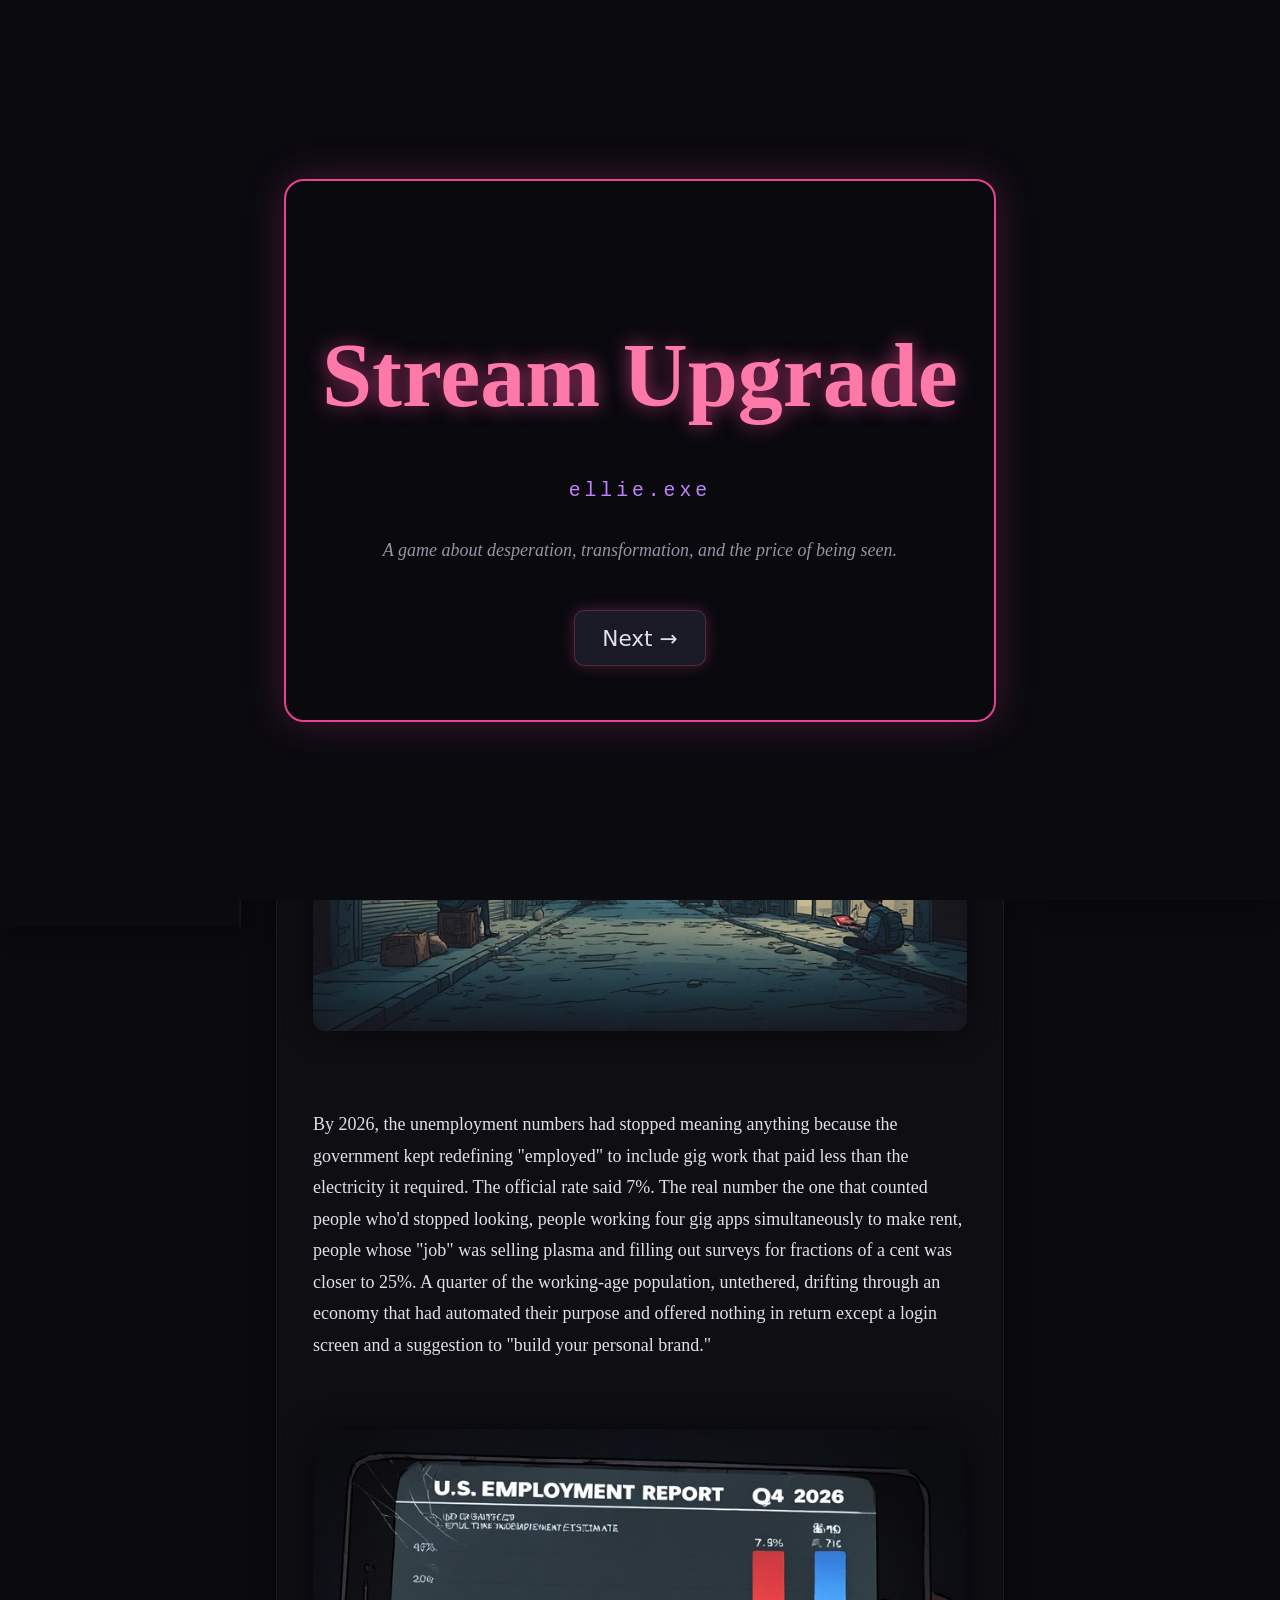
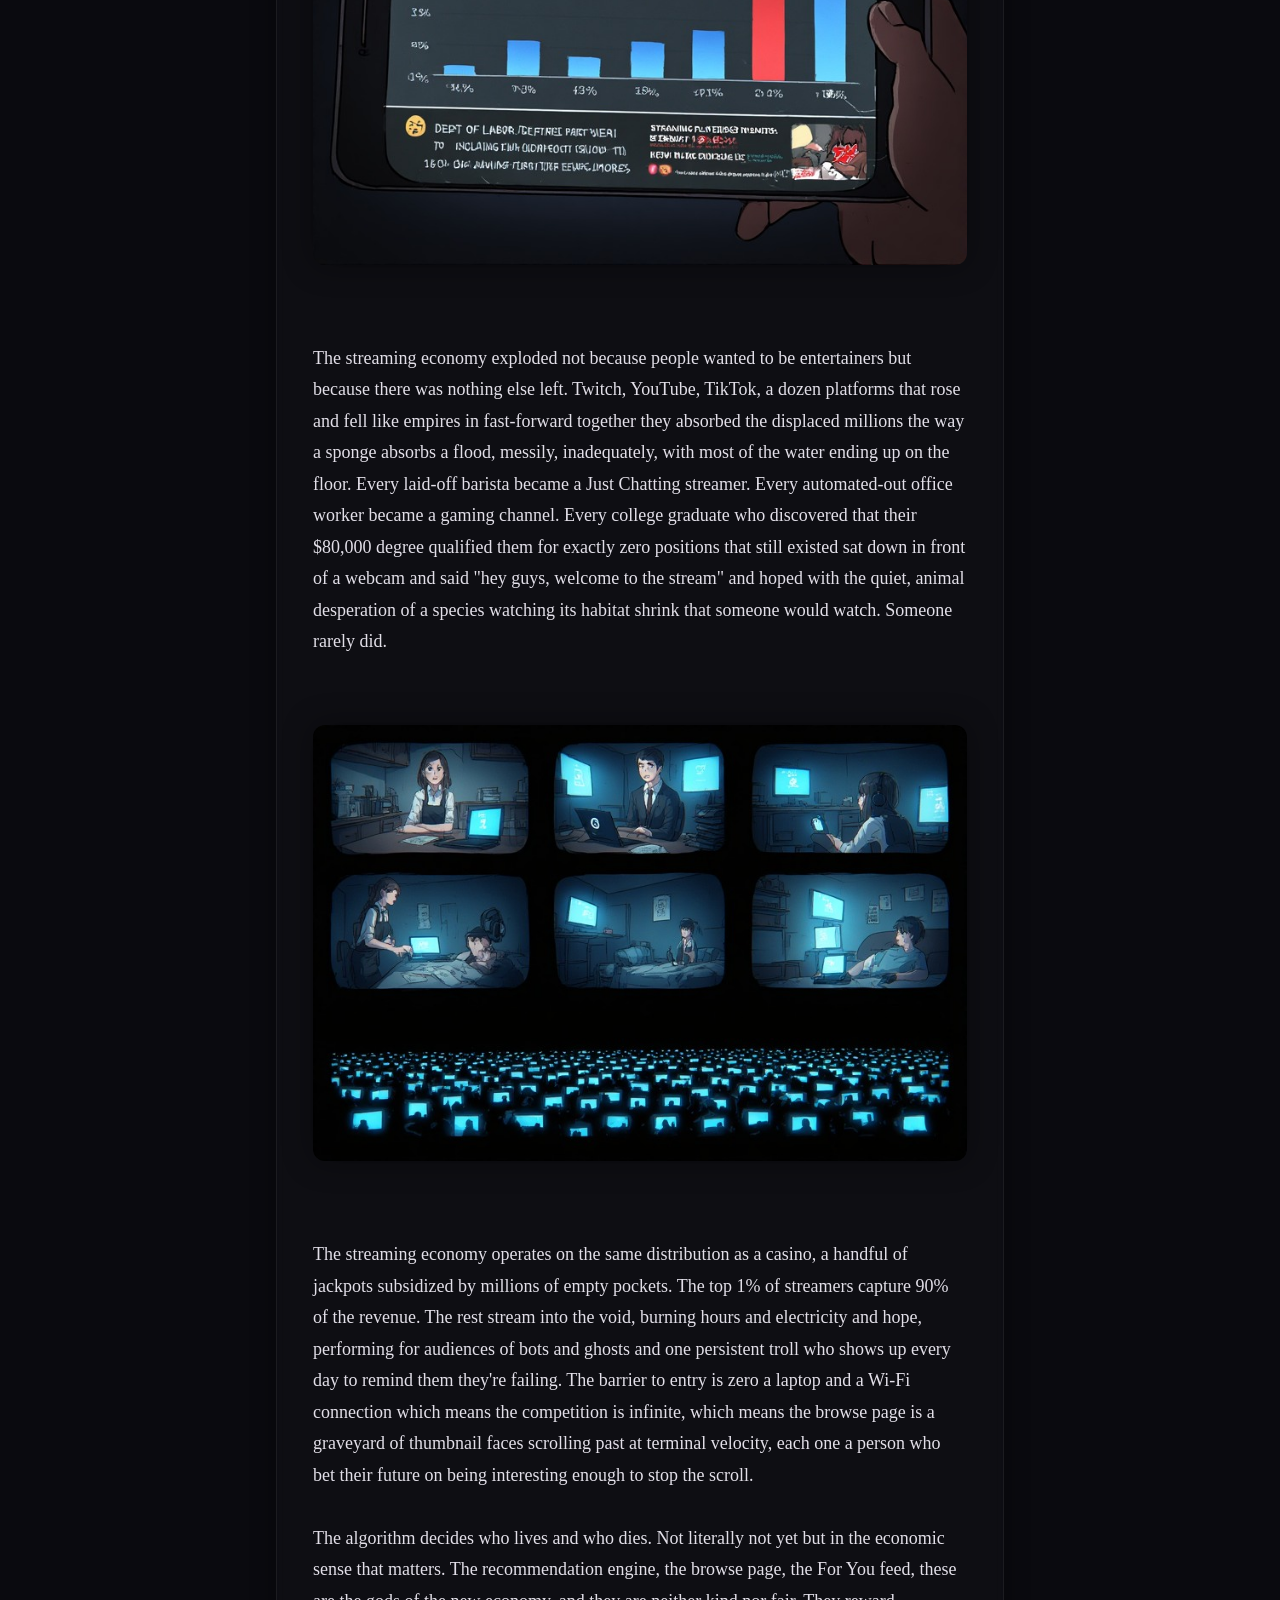
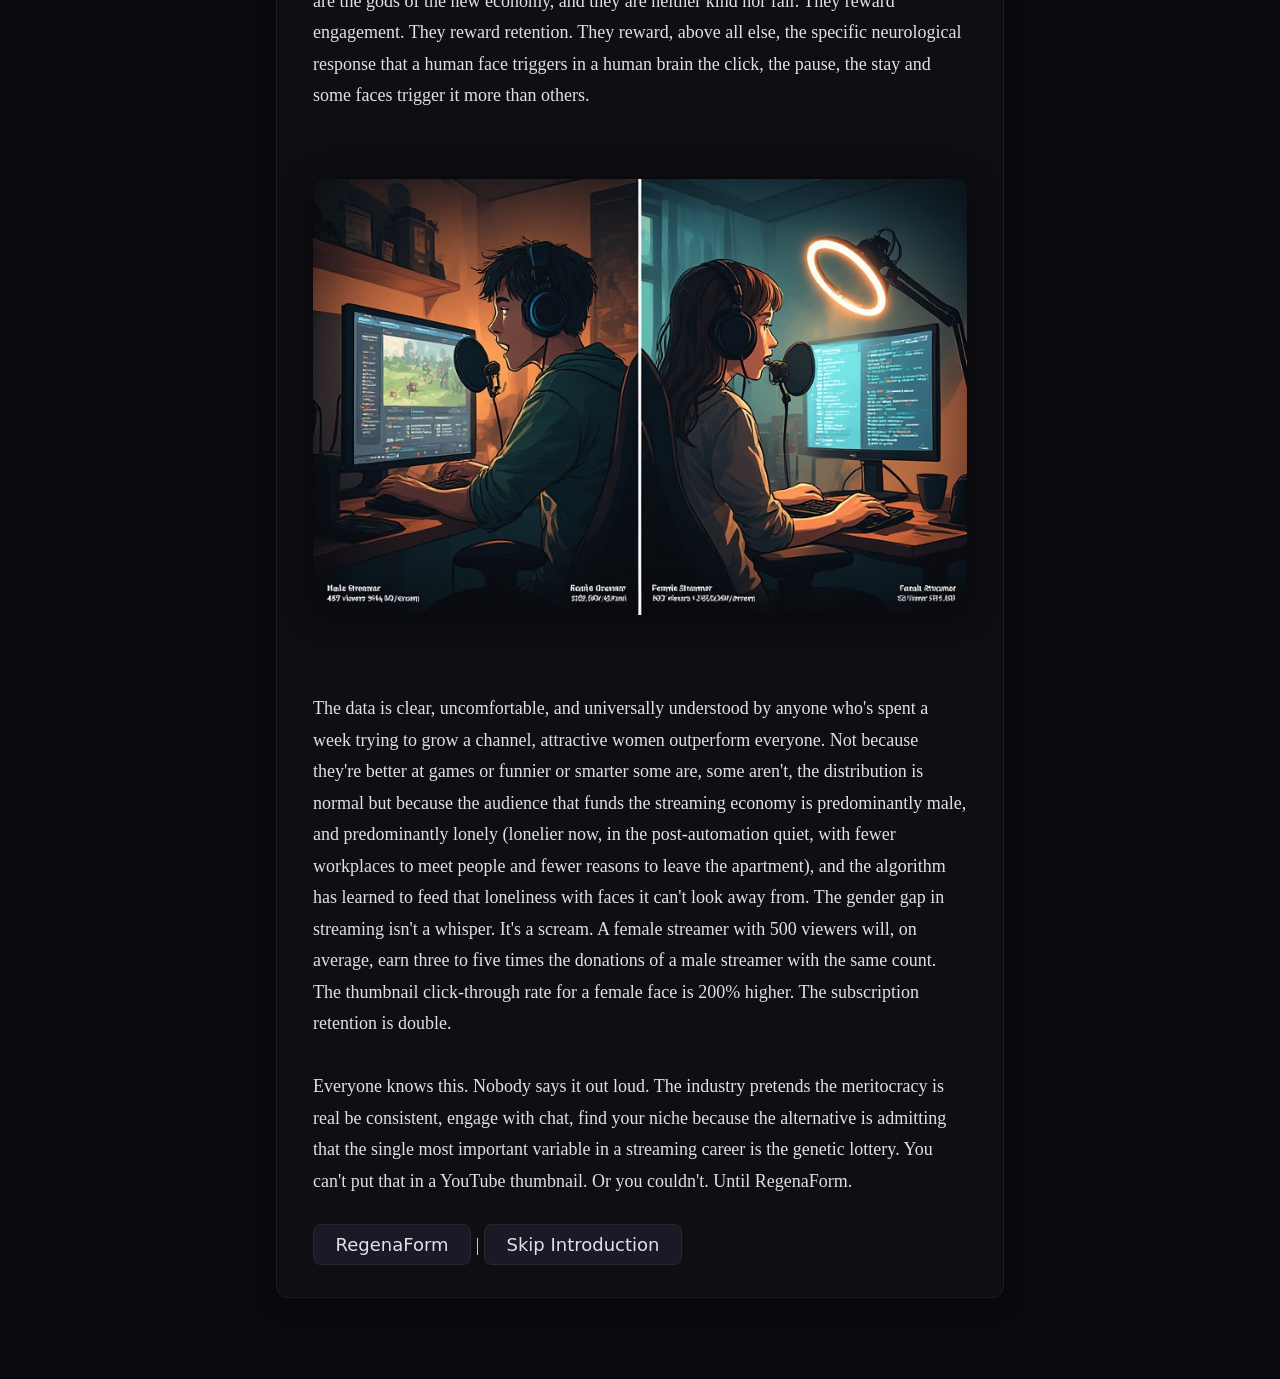
==== index.html @ 66696faf "changes" ====
<!DOCTYPE html>
<html data-init="no-js">
<head>
<meta charset="UTF-8" />
<title>STREAM UPGRADE: ELLIE.EXE</title>
<meta name="viewport" content="width=device-width,initial-scale=1" />
<meta name="application-name" content="SugarCube" />
<meta name="version" content="2.37.3" />
<!--

SugarCube (v2.37.3): A free (gratis and libre) story format.

Copyright © 2013–2021 Thomas Michael Edwards <thomasmedwards@gmail.com>.
All rights reserved.

Redistribution and use in source and binary forms, with or without
modification, are permitted provided that the following conditions are met:

1. Redistributions of source code must retain the above copyright notice, this
   list of conditions and the following disclaimer.
2. Redistributions in binary form must reproduce the above copyright notice,
   this list of conditions and the following disclaimer in the documentation
   and/or other materials provided with the distribution.

THIS SOFTWARE IS PROVIDED BY THE COPYRIGHT HOLDERS AND CONTRIBUTORS "AS IS" AND
ANY EXPRESS OR IMPLIED WARRANTIES, INCLUDING, BUT NOT LIMITED TO, THE IMPLIED
WARRANTIES OF MERCHANTABILITY AND FITNESS FOR A PARTICULAR PURPOSE ARE
DISCLAIMED. IN NO EVENT SHALL THE COPYRIGHT OWNER OR CONTRIBUTORS BE LIABLE FOR
ANY DIRECT, INDIRECT, INCIDENTAL, SPECIAL, EXEMPLARY, OR CONSEQUENTIAL DAMAGES
(INCLUDING, BUT NOT LIMITED TO, PROCUREMENT OF SUBSTITUTE GOODS OR SERVICES;
LOSS OF USE, DATA, OR PROFITS; OR BUSINESS INTERRUPTION) HOWEVER CAUSED AND
ON ANY THEORY OF LIABILITY, WHETHER IN CONTRACT, STRICT LIABILITY, OR TORT
(INCLUDING NEGLIGENCE OR OTHERWISE) ARISING IN ANY WAY OUT OF THE USE OF THIS
SOFTWARE, EVEN IF ADVISED OF THE POSSIBILITY OF SUCH DAMAGE.

-->
<script id="script-libraries" type="text/javascript">
if(document.head&&document.addEventListener&&document.querySelector&&Object.create&&Object.freeze&&JSON){document.documentElement.setAttribute("data-init", "loading");
/*! @source http://purl.eligrey.com/github/classList.js/blob/1.2.20171210/classList.js */
"document"in self&&("classList"in document.createElement("_")&&(!document.createElementNS||"classList"in document.createElementNS("http://www.w3.org/2000/svg","g"))||!function(t){"use strict";if("Element"in t){var e="classList",n="prototype",i=t.Element[n],s=Object,r=String[n].trim||function(){return this.replace(/^\s+|\s+$/g,"")},o=Array[n].indexOf||function(t){for(var e=0,n=this.length;n>e;e++)if(e in this&&this[e]===t)return e;return-1},c=function(t,e){this.name=t,this.code=DOMException[t],this.message=e},a=function(t,e){if(""===e)throw new c("SYNTAX_ERR","The token must not be empty.");if(/\s/.test(e))throw new c("INVALID_CHARACTER_ERR","The token must not contain space characters.");return o.call(t,e)},l=function(t){for(var e=r.call(t.getAttribute("class")||""),n=e?e.split(/\s+/):[],i=0,s=n.length;s>i;i++)this.push(n[i]);this._updateClassName=function(){t.setAttribute("class",this.toString())}},u=l[n]=[],h=function(){return new l(this)};if(c[n]=Error[n],u.item=function(t){return this[t]||null},u.contains=function(t){return~a(this,t+"")},u.add=function(){var t,e=arguments,n=0,i=e.length,s=!1;do t=e[n]+"",~a(this,t)||(this.push(t),s=!0);while(++n<i);s&&this._updateClassName()},u.remove=function(){var t,e,n=arguments,i=0,s=n.length,r=!1;do for(t=n[i]+"",e=a(this,t);~e;)this.splice(e,1),r=!0,e=a(this,t);while(++i<s);r&&this._updateClassName()},u.toggle=function(t,e){var n=this.contains(t),i=n?e!==!0&&"remove":e!==!1&&"add";return i&&this[i](t),e===!0||e===!1?e:!n},u.replace=function(t,e){var n=a(t+"");~n&&(this.splice(n,1,e),this._updateClassName())},u.toString=function(){return this.join(" ")},s.defineProperty){var f={get:h,enumerable:!0,configurable:!0};try{s.defineProperty(i,e,f)}catch(p){void 0!==p.number&&-2146823252!==p.number||(f.enumerable=!1,s.defineProperty(i,e,f))}}else s[n].__defineGetter__&&i.__defineGetter__(e,h)}}(self),function(){"use strict";var t=document.createElement("_");if(t.classList.add("c1","c2"),!t.classList.contains("c2")){var e=function(t){var e=DOMTokenList.prototype[t];DOMTokenList.prototype[t]=function(t){var n,i=arguments.length;for(n=0;i>n;n++)t=arguments[n],e.call(this,t)}};e("add"),e("remove")}if(t.classList.toggle("c3",!1),t.classList.contains("c3")){var n=DOMTokenList.prototype.toggle;DOMTokenList.prototype.toggle=function(t,e){return 1 in arguments&&!this.contains(t)==!e?e:n.call(this,t)}}"replace"in document.createElement("_").classList||(DOMTokenList.prototype.replace=function(t,e){var n=this.toString().split(" "),i=n.indexOf(t+"");~i&&(n=n.slice(i),this.remove.apply(this,n),this.add(e),this.add.apply(this,n.slice(1)))}),t=null}());
/*!
 * https://github.com/es-shims/es5-shim
 * @license es5-shim Copyright 2009-2020 by contributors, MIT License
 * see https://github.com/es-shims/es5-shim/blob/v4.5.14/LICENSE
 */
(function(t,r){"use strict";if(typeof define==="function"&&define.amd){define(r)}else if(typeof exports==="object"){module.exports=r()}else{t.returnExports=r()}})(this,function(){var t=Array;var r=t.prototype;var e=Object;var n=e.prototype;var i=Function;var a=i.prototype;var o=String;var f=o.prototype;var u=Number;var l=u.prototype;var s=r.slice;var c=r.splice;var v=r.push;var h=r.unshift;var p=r.concat;var y=r.join;var d=a.call;var g=a.apply;var w=Math.max;var b=Math.min;var T=n.toString;var m=typeof Symbol==="function"&&typeof Symbol.toStringTag==="symbol";var D;var S=Function.prototype.toString,x=/^\s*class /,O=function isES6ClassFn(t){try{var r=S.call(t);var e=r.replace(/\/\/.*\n/g,"");var n=e.replace(/\/\*[.\s\S]*\*\//g,"");var i=n.replace(/\n/gm," ").replace(/ {2}/g," ");return x.test(i)}catch(a){return false}},E=function tryFunctionObject(t){try{if(O(t)){return false}S.call(t);return true}catch(r){return false}},j="[object Function]",I="[object GeneratorFunction]",D=function isCallable(t){if(!t){return false}if(typeof t!=="function"&&typeof t!=="object"){return false}if(m){return E(t)}if(O(t)){return false}var r=T.call(t);return r===j||r===I};var M;var U=RegExp.prototype.exec,$=function tryRegexExec(t){try{U.call(t);return true}catch(r){return false}},F="[object RegExp]";M=function isRegex(t){if(typeof t!=="object"){return false}return m?$(t):T.call(t)===F};var N;var C=String.prototype.valueOf,k=function tryStringObject(t){try{C.call(t);return true}catch(r){return false}},A="[object String]";N=function isString(t){if(typeof t==="string"){return true}if(typeof t!=="object"){return false}return m?k(t):T.call(t)===A};var R=e.defineProperty&&function(){try{var t={};e.defineProperty(t,"x",{enumerable:false,value:t});for(var r in t){return false}return t.x===t}catch(n){return false}}();var P=function(t){var r;if(R){r=function(t,r,n,i){if(!i&&r in t){return}e.defineProperty(t,r,{configurable:true,enumerable:false,writable:true,value:n})}}else{r=function(t,r,e,n){if(!n&&r in t){return}t[r]=e}}return function defineProperties(e,n,i){for(var a in n){if(t.call(n,a)){r(e,a,n[a],i)}}}}(n.hasOwnProperty);var J=function isPrimitive(t){var r=typeof t;return t===null||r!=="object"&&r!=="function"};var Y=u.isNaN||function isActualNaN(t){return t!==t};var z={ToInteger:function ToInteger(t){var r=+t;if(Y(r)){r=0}else if(r!==0&&r!==1/0&&r!==-(1/0)){r=(r>0||-1)*Math.floor(Math.abs(r))}return r},ToPrimitive:function ToPrimitive(t){var r,e,n;if(J(t)){return t}e=t.valueOf;if(D(e)){r=e.call(t);if(J(r)){return r}}n=t.toString;if(D(n)){r=n.call(t);if(J(r)){return r}}throw new TypeError},ToObject:function(t){if(t==null){throw new TypeError("can't convert "+t+" to object")}return e(t)},ToUint32:function ToUint32(t){return t>>>0}};var Z=function Empty(){};P(a,{bind:function bind(t){var r=this;if(!D(r)){throw new TypeError("Function.prototype.bind called on incompatible "+r)}var n=s.call(arguments,1);var a;var o=function(){if(this instanceof a){var i=g.call(r,this,p.call(n,s.call(arguments)));if(e(i)===i){return i}return this}else{return g.call(r,t,p.call(n,s.call(arguments)))}};var f=w(0,r.length-n.length);var u=[];for(var l=0;l<f;l++){v.call(u,"$"+l)}a=i("binder","return function ("+y.call(u,",")+"){ return binder.apply(this, arguments); }")(o);if(r.prototype){Z.prototype=r.prototype;a.prototype=new Z;Z.prototype=null}return a}});var G=d.bind(n.hasOwnProperty);var H=d.bind(n.toString);var W=d.bind(s);var B=g.bind(s);if(typeof document==="object"&&document&&document.documentElement){try{W(document.documentElement.childNodes)}catch(X){var L=W;var q=B;W=function arraySliceIE(t){var r=[];var e=t.length;while(e-- >0){r[e]=t[e]}return q(r,L(arguments,1))};B=function arraySliceApplyIE(t,r){return q(W(t),r)}}}var K=d.bind(f.slice);var Q=d.bind(f.split);var V=d.bind(f.indexOf);var _=d.bind(v);var tt=d.bind(n.propertyIsEnumerable);var rt=d.bind(r.sort);var et=t.isArray||function isArray(t){return H(t)==="[object Array]"};var nt=[].unshift(0)!==1;P(r,{unshift:function(){h.apply(this,arguments);return this.length}},nt);P(t,{isArray:et});var it=e("a");var at=it[0]!=="a"||!(0 in it);var ot=function properlyBoxed(t){var r=true;var e=true;var n=false;if(t){try{t.call("foo",function(t,e,n){if(typeof n!=="object"){r=false}});t.call([1],function(){"use strict";e=typeof this==="string"},"x")}catch(i){n=true}}return!!t&&!n&&r&&e};P(r,{forEach:function forEach(t){var r=z.ToObject(this);var e=at&&N(this)?Q(this,""):r;var n=-1;var i=z.ToUint32(e.length);var a;if(arguments.length>1){a=arguments[1]}if(!D(t)){throw new TypeError("Array.prototype.forEach callback must be a function")}while(++n<i){if(n in e){if(typeof a==="undefined"){t(e[n],n,r)}else{t.call(a,e[n],n,r)}}}}},!ot(r.forEach));P(r,{map:function map(r){var e=z.ToObject(this);var n=at&&N(this)?Q(this,""):e;var i=z.ToUint32(n.length);var a=t(i);var o;if(arguments.length>1){o=arguments[1]}if(!D(r)){throw new TypeError("Array.prototype.map callback must be a function")}for(var f=0;f<i;f++){if(f in n){if(typeof o==="undefined"){a[f]=r(n[f],f,e)}else{a[f]=r.call(o,n[f],f,e)}}}return a}},!ot(r.map));P(r,{filter:function filter(t){var r=z.ToObject(this);var e=at&&N(this)?Q(this,""):r;var n=z.ToUint32(e.length);var i=[];var a;var o;if(arguments.length>1){o=arguments[1]}if(!D(t)){throw new TypeError("Array.prototype.filter callback must be a function")}for(var f=0;f<n;f++){if(f in e){a=e[f];if(typeof o==="undefined"?t(a,f,r):t.call(o,a,f,r)){_(i,a)}}}return i}},!ot(r.filter));P(r,{every:function every(t){var r=z.ToObject(this);var e=at&&N(this)?Q(this,""):r;var n=z.ToUint32(e.length);var i;if(arguments.length>1){i=arguments[1]}if(!D(t)){throw new TypeError("Array.prototype.every callback must be a function")}for(var a=0;a<n;a++){if(a in e&&!(typeof i==="undefined"?t(e[a],a,r):t.call(i,e[a],a,r))){return false}}return true}},!ot(r.every));P(r,{some:function some(t){var r=z.ToObject(this);var e=at&&N(this)?Q(this,""):r;var n=z.ToUint32(e.length);var i;if(arguments.length>1){i=arguments[1]}if(!D(t)){throw new TypeError("Array.prototype.some callback must be a function")}for(var a=0;a<n;a++){if(a in e&&(typeof i==="undefined"?t(e[a],a,r):t.call(i,e[a],a,r))){return true}}return false}},!ot(r.some));var ft=false;if(r.reduce){ft=typeof r.reduce.call("es5",function(t,r,e,n){return n})==="object"}P(r,{reduce:function reduce(t){var r=z.ToObject(this);var e=at&&N(this)?Q(this,""):r;var n=z.ToUint32(e.length);if(!D(t)){throw new TypeError("Array.prototype.reduce callback must be a function")}if(n===0&&arguments.length===1){throw new TypeError("reduce of empty array with no initial value")}var i=0;var a;if(arguments.length>=2){a=arguments[1]}else{do{if(i in e){a=e[i++];break}if(++i>=n){throw new TypeError("reduce of empty array with no initial value")}}while(true)}for(;i<n;i++){if(i in e){a=t(a,e[i],i,r)}}return a}},!ft);var ut=false;if(r.reduceRight){ut=typeof r.reduceRight.call("es5",function(t,r,e,n){return n})==="object"}P(r,{reduceRight:function reduceRight(t){var r=z.ToObject(this);var e=at&&N(this)?Q(this,""):r;var n=z.ToUint32(e.length);if(!D(t)){throw new TypeError("Array.prototype.reduceRight callback must be a function")}if(n===0&&arguments.length===1){throw new TypeError("reduceRight of empty array with no initial value")}var i;var a=n-1;if(arguments.length>=2){i=arguments[1]}else{do{if(a in e){i=e[a--];break}if(--a<0){throw new TypeError("reduceRight of empty array with no initial value")}}while(true)}if(a<0){return i}do{if(a in e){i=t(i,e[a],a,r)}}while(a--);return i}},!ut);var lt=r.indexOf&&[0,1].indexOf(1,2)!==-1;P(r,{indexOf:function indexOf(t){var r=at&&N(this)?Q(this,""):z.ToObject(this);var e=z.ToUint32(r.length);if(e===0){return-1}var n=0;if(arguments.length>1){n=z.ToInteger(arguments[1])}n=n>=0?n:w(0,e+n);for(;n<e;n++){if(n in r&&r[n]===t){return n}}return-1}},lt);var st=r.lastIndexOf&&[0,1].lastIndexOf(0,-3)!==-1;P(r,{lastIndexOf:function lastIndexOf(t){var r=at&&N(this)?Q(this,""):z.ToObject(this);var e=z.ToUint32(r.length);if(e===0){return-1}var n=e-1;if(arguments.length>1){n=b(n,z.ToInteger(arguments[1]))}n=n>=0?n:e-Math.abs(n);for(;n>=0;n--){if(n in r&&t===r[n]){return n}}return-1}},st);var ct=function(){var t=[1,2];var r=t.splice();return t.length===2&&et(r)&&r.length===0}();P(r,{splice:function splice(t,r){if(arguments.length===0){return[]}else{return c.apply(this,arguments)}}},!ct);var vt=function(){var t={};r.splice.call(t,0,0,1);return t.length===1}();P(r,{splice:function splice(t,r){if(arguments.length===0){return[]}var e=arguments;this.length=w(z.ToInteger(this.length),0);if(arguments.length>0&&typeof r!=="number"){e=W(arguments);if(e.length<2){_(e,this.length-t)}else{e[1]=z.ToInteger(r)}}return c.apply(this,e)}},!vt);var ht=function(){var r=new t(1e5);r[8]="x";r.splice(1,1);return r.indexOf("x")===7}();var pt=function(){var t=256;var r=[];r[t]="a";r.splice(t+1,0,"b");return r[t]==="a"}();P(r,{splice:function splice(t,r){var e=z.ToObject(this);var n=[];var i=z.ToUint32(e.length);var a=z.ToInteger(t);var f=a<0?w(i+a,0):b(a,i);var u=arguments.length===0?0:arguments.length===1?i-f:b(w(z.ToInteger(r),0),i-f);var l=0;var s;while(l<u){s=o(f+l);if(G(e,s)){n[l]=e[s]}l+=1}var c=W(arguments,2);var v=c.length;var h;if(v<u){l=f;var p=i-u;while(l<p){s=o(l+u);h=o(l+v);if(G(e,s)){e[h]=e[s]}else{delete e[h]}l+=1}l=i;var y=i-u+v;while(l>y){delete e[l-1];l-=1}}else if(v>u){l=i-u;while(l>f){s=o(l+u-1);h=o(l+v-1);if(G(e,s)){e[h]=e[s]}else{delete e[h]}l-=1}}l=f;for(var d=0;d<c.length;++d){e[l]=c[d];l+=1}e.length=i-u+v;return n}},!ht||!pt);var yt=r.join;var dt;try{dt=Array.prototype.join.call("123",",")!=="1,2,3"}catch(X){dt=true}if(dt){P(r,{join:function join(t){var r=typeof t==="undefined"?",":t;return yt.call(N(this)?Q(this,""):this,r)}},dt)}var gt=[1,2].join(undefined)!=="1,2";if(gt){P(r,{join:function join(t){var r=typeof t==="undefined"?",":t;return yt.call(this,r)}},gt)}var wt=function push(t){var r=z.ToObject(this);var e=z.ToUint32(r.length);var n=0;while(n<arguments.length){r[e+n]=arguments[n];n+=1}r.length=e+n;return e+n};var bt=function(){var t={};var r=Array.prototype.push.call(t,undefined);return r!==1||t.length!==1||typeof t[0]!=="undefined"||!G(t,0)}();P(r,{push:function push(t){if(et(this)){return v.apply(this,arguments)}return wt.apply(this,arguments)}},bt);var Tt=function(){var t=[];var r=t.push(undefined);return r!==1||t.length!==1||typeof t[0]!=="undefined"||!G(t,0)}();P(r,{push:wt},Tt);P(r,{slice:function(t,r){var e=N(this)?Q(this,""):this;return B(e,arguments)}},at);var mt=function(){try{[1,2].sort(null)}catch(t){try{[1,2].sort({})}catch(r){return false}}return true}();var Dt=function(){try{[1,2].sort(/a/);return false}catch(t){}return true}();var St=function(){try{[1,2].sort(undefined);return true}catch(t){}return false}();P(r,{sort:function sort(t){if(typeof t==="undefined"){return rt(this)}if(!D(t)){throw new TypeError("Array.prototype.sort callback must be a function")}return rt(this,t)}},mt||!St||!Dt);var xt=!tt({toString:null},"toString");var Ot=tt(function(){},"prototype");var Et=!G("x","0");var jt=function(t){var r=t.constructor;return r&&r.prototype===t};var It={$applicationCache:true,$console:true,$external:true,$frame:true,$frameElement:true,$frames:true,$innerHeight:true,$innerWidth:true,$onmozfullscreenchange:true,$onmozfullscreenerror:true,$outerHeight:true,$outerWidth:true,$pageXOffset:true,$pageYOffset:true,$parent:true,$scrollLeft:true,$scrollTop:true,$scrollX:true,$scrollY:true,$self:true,$webkitIndexedDB:true,$webkitStorageInfo:true,$window:true,$width:true,$height:true,$top:true,$localStorage:true};var Mt=function(){if(typeof window==="undefined"){return false}for(var t in window){try{if(!It["$"+t]&&G(window,t)&&window[t]!==null&&typeof window[t]==="object"){jt(window[t])}}catch(r){return true}}return false}();var Ut=function(t){if(typeof window==="undefined"||!Mt){return jt(t)}try{return jt(t)}catch(r){return false}};var $t=["toString","toLocaleString","valueOf","hasOwnProperty","isPrototypeOf","propertyIsEnumerable","constructor"];var Ft=$t.length;var Nt=function isArguments(t){return H(t)==="[object Arguments]"};var Ct=function isArguments(t){return t!==null&&typeof t==="object"&&typeof t.length==="number"&&t.length>=0&&!et(t)&&D(t.callee)};var kt=Nt(arguments)?Nt:Ct;P(e,{keys:function keys(t){var r=D(t);var e=kt(t);var n=t!==null&&typeof t==="object";var i=n&&N(t);if(!n&&!r&&!e){throw new TypeError("Object.keys called on a non-object")}var a=[];var f=Ot&&r;if(i&&Et||e){for(var u=0;u<t.length;++u){_(a,o(u))}}if(!e){for(var l in t){if(!(f&&l==="prototype")&&G(t,l)){_(a,o(l))}}}if(xt){var s=Ut(t);for(var c=0;c<Ft;c++){var v=$t[c];if(!(s&&v==="constructor")&&G(t,v)){_(a,v)}}}return a}});var At=e.keys&&function(){return e.keys(arguments).length===2}(1,2);var Rt=e.keys&&function(){var t=e.keys(arguments);return arguments.length!==1||t.length!==1||t[0]!==1}(1);var Pt=e.keys;P(e,{keys:function keys(t){if(kt(t)){return Pt(W(t))}else{return Pt(t)}}},!At||Rt);var Jt=new Date(-0xc782b5b342b24).getUTCMonth()!==0;var Yt=new Date(-0x55d318d56a724);var zt=new Date(14496624e5);var Zt=Yt.toUTCString()!=="Mon, 01 Jan -45875 11:59:59 GMT";var Gt;var Ht;var Wt=Yt.getTimezoneOffset();if(Wt<-720){Gt=Yt.toDateString()!=="Tue Jan 02 -45875";Ht=!/^Thu Dec 10 2015 \d\d:\d\d:\d\d GMT[-+]\d\d\d\d(?: |$)/.test(String(zt))}else{Gt=Yt.toDateString()!=="Mon Jan 01 -45875";Ht=!/^Wed Dec 09 2015 \d\d:\d\d:\d\d GMT[-+]\d\d\d\d(?: |$)/.test(String(zt))}var Bt=d.bind(Date.prototype.getFullYear);var Xt=d.bind(Date.prototype.getMonth);var Lt=d.bind(Date.prototype.getDate);var qt=d.bind(Date.prototype.getUTCFullYear);var Kt=d.bind(Date.prototype.getUTCMonth);var Qt=d.bind(Date.prototype.getUTCDate);var Vt=d.bind(Date.prototype.getUTCDay);var _t=d.bind(Date.prototype.getUTCHours);var tr=d.bind(Date.prototype.getUTCMinutes);var rr=d.bind(Date.prototype.getUTCSeconds);var er=d.bind(Date.prototype.getUTCMilliseconds);var nr=["Sun","Mon","Tue","Wed","Thu","Fri","Sat"];var ir=["Jan","Feb","Mar","Apr","May","Jun","Jul","Aug","Sep","Oct","Nov","Dec"];var ar=function daysInMonth(t,r){return Lt(new Date(r,t,0))};P(Date.prototype,{getFullYear:function getFullYear(){if(!this||!(this instanceof Date)){throw new TypeError("this is not a Date object.")}var t=Bt(this);if(t<0&&Xt(this)>11){return t+1}return t},getMonth:function getMonth(){if(!this||!(this instanceof Date)){throw new TypeError("this is not a Date object.")}var t=Bt(this);var r=Xt(this);if(t<0&&r>11){return 0}return r},getDate:function getDate(){if(!this||!(this instanceof Date)){throw new TypeError("this is not a Date object.")}var t=Bt(this);var r=Xt(this);var e=Lt(this);if(t<0&&r>11){if(r===12){return e}var n=ar(0,t+1);return n-e+1}return e},getUTCFullYear:function getUTCFullYear(){if(!this||!(this instanceof Date)){throw new TypeError("this is not a Date object.")}var t=qt(this);if(t<0&&Kt(this)>11){return t+1}return t},getUTCMonth:function getUTCMonth(){if(!this||!(this instanceof Date)){throw new TypeError("this is not a Date object.")}var t=qt(this);var r=Kt(this);if(t<0&&r>11){return 0}return r},getUTCDate:function getUTCDate(){if(!this||!(this instanceof Date)){throw new TypeError("this is not a Date object.")}var t=qt(this);var r=Kt(this);var e=Qt(this);if(t<0&&r>11){if(r===12){return e}var n=ar(0,t+1);return n-e+1}return e}},Jt);P(Date.prototype,{toUTCString:function toUTCString(){if(!this||!(this instanceof Date)){throw new TypeError("this is not a Date object.")}var t=Vt(this);var r=Qt(this);var e=Kt(this);var n=qt(this);var i=_t(this);var a=tr(this);var o=rr(this);return nr[t]+", "+(r<10?"0"+r:r)+" "+ir[e]+" "+n+" "+(i<10?"0"+i:i)+":"+(a<10?"0"+a:a)+":"+(o<10?"0"+o:o)+" GMT"}},Jt||Zt);P(Date.prototype,{toDateString:function toDateString(){if(!this||!(this instanceof Date)){throw new TypeError("this is not a Date object.")}var t=this.getDay();var r=this.getDate();var e=this.getMonth();var n=this.getFullYear();return nr[t]+" "+ir[e]+" "+(r<10?"0"+r:r)+" "+n}},Jt||Gt);if(Jt||Ht){Date.prototype.toString=function toString(){if(!this||!(this instanceof Date)){throw new TypeError("this is not a Date object.")}var t=this.getDay();var r=this.getDate();var e=this.getMonth();var n=this.getFullYear();var i=this.getHours();var a=this.getMinutes();var o=this.getSeconds();var f=this.getTimezoneOffset();var u=Math.floor(Math.abs(f)/60);var l=Math.floor(Math.abs(f)%60);return nr[t]+" "+ir[e]+" "+(r<10?"0"+r:r)+" "+n+" "+(i<10?"0"+i:i)+":"+(a<10?"0"+a:a)+":"+(o<10?"0"+o:o)+" GMT"+(f>0?"-":"+")+(u<10?"0"+u:u)+(l<10?"0"+l:l)};if(R){e.defineProperty(Date.prototype,"toString",{configurable:true,enumerable:false,writable:true})}}var or=-621987552e5;var fr="-000001";var ur=Date.prototype.toISOString&&new Date(or).toISOString().indexOf(fr)===-1;var lr=Date.prototype.toISOString&&new Date(-1).toISOString()!=="1969-12-31T23:59:59.999Z";var sr=d.bind(Date.prototype.getTime);P(Date.prototype,{toISOString:function toISOString(){if(!isFinite(this)||!isFinite(sr(this))){throw new RangeError("Date.prototype.toISOString called on non-finite value.")}var t=qt(this);var r=Kt(this);t+=Math.floor(r/12);r=(r%12+12)%12;var e=[r+1,Qt(this),_t(this),tr(this),rr(this)];t=(t<0?"-":t>9999?"+":"")+K("00000"+Math.abs(t),0<=t&&t<=9999?-4:-6);for(var n=0;n<e.length;++n){e[n]=K("00"+e[n],-2)}return t+"-"+W(e,0,2).join("-")+"T"+W(e,2).join(":")+"."+K("000"+er(this),-3)+"Z"}},ur||lr);var cr=function(){try{return Date.prototype.toJSON&&new Date(NaN).toJSON()===null&&new Date(or).toJSON().indexOf(fr)!==-1&&Date.prototype.toJSON.call({toISOString:function(){return true}})}catch(t){return false}}();if(!cr){Date.prototype.toJSON=function toJSON(t){var r=e(this);var n=z.ToPrimitive(r);if(typeof n==="number"&&!isFinite(n)){return null}var i=r.toISOString;if(!D(i)){throw new TypeError("toISOString property is not callable")}return i.call(r)}}var vr=Date.parse("+033658-09-27T01:46:40.000Z")===1e15;var hr=!isNaN(Date.parse("2012-04-04T24:00:00.500Z"))||!isNaN(Date.parse("2012-11-31T23:59:59.000Z"))||!isNaN(Date.parse("2012-12-31T23:59:60.000Z"));var pr=isNaN(Date.parse("2000-01-01T00:00:00.000Z"));if(pr||hr||!vr){var yr=Math.pow(2,31)-1;var dr=Y(new Date(1970,0,1,0,0,0,yr+1).getTime());Date=function(t){var r=function Date(e,n,i,a,f,u,l){var s=arguments.length;var c;if(this instanceof t){var v=u;var h=l;if(dr&&s>=7&&l>yr){var p=Math.floor(l/yr)*yr;var y=Math.floor(p/1e3);v+=y;h-=y*1e3}c=s===1&&o(e)===e?new t(r.parse(e)):s>=7?new t(e,n,i,a,f,v,h):s>=6?new t(e,n,i,a,f,v):s>=5?new t(e,n,i,a,f):s>=4?new t(e,n,i,a):s>=3?new t(e,n,i):s>=2?new t(e,n):s>=1?new t(e instanceof t?+e:e):new t}else{c=t.apply(this,arguments)}if(!J(c)){P(c,{constructor:r},true)}return c};var e=new RegExp("^"+"(\\d{4}|[+-]\\d{6})"+"(?:-(\\d{2})"+"(?:-(\\d{2})"+"(?:"+"T(\\d{2})"+":(\\d{2})"+"(?:"+":(\\d{2})"+"(?:(\\.\\d{1,}))?"+")?"+"("+"Z|"+"(?:"+"([-+])"+"(\\d{2})"+":(\\d{2})"+")"+")?)?)?)?"+"$");var n=[0,31,59,90,120,151,181,212,243,273,304,334,365];var i=function dayFromMonth(t,r){var e=r>1?1:0;return n[r]+Math.floor((t-1969+e)/4)-Math.floor((t-1901+e)/100)+Math.floor((t-1601+e)/400)+365*(t-1970)};var a=function toUTC(r){var e=0;var n=r;if(dr&&n>yr){var i=Math.floor(n/yr)*yr;var a=Math.floor(i/1e3);e+=a;n-=a*1e3}return u(new t(1970,0,1,0,0,e,n))};for(var f in t){if(G(t,f)){r[f]=t[f]}}P(r,{now:t.now,UTC:t.UTC},true);r.prototype=t.prototype;P(r.prototype,{constructor:r},true);var l=function parse(r){var n=e.exec(r);if(n){var o=u(n[1]),f=u(n[2]||1)-1,l=u(n[3]||1)-1,s=u(n[4]||0),c=u(n[5]||0),v=u(n[6]||0),h=Math.floor(u(n[7]||0)*1e3),p=Boolean(n[4]&&!n[8]),y=n[9]==="-"?1:-1,d=u(n[10]||0),g=u(n[11]||0),w;var b=c>0||v>0||h>0;if(s<(b?24:25)&&c<60&&v<60&&h<1e3&&f>-1&&f<12&&d<24&&g<60&&l>-1&&l<i(o,f+1)-i(o,f)){w=((i(o,f)+l)*24+s+d*y)*60;w=((w+c+g*y)*60+v)*1e3+h;if(p){w=a(w)}if(-864e13<=w&&w<=864e13){return w}}return NaN}return t.parse.apply(this,arguments)};P(r,{parse:l});return r}(Date)}if(!Date.now){Date.now=function now(){return(new Date).getTime()}}var gr=l.toFixed&&(8e-5.toFixed(3)!=="0.000"||.9.toFixed(0)!=="1"||1.255.toFixed(2)!=="1.25"||(1000000000000000128).toFixed(0)!=="1000000000000000128");var wr={base:1e7,size:6,data:[0,0,0,0,0,0],multiply:function multiply(t,r){var e=-1;var n=r;while(++e<wr.size){n+=t*wr.data[e];wr.data[e]=n%wr.base;n=Math.floor(n/wr.base)}},divide:function divide(t){var r=wr.size;var e=0;while(--r>=0){e+=wr.data[r];wr.data[r]=Math.floor(e/t);e=e%t*wr.base}},numToString:function numToString(){var t=wr.size;var r="";while(--t>=0){if(r!==""||t===0||wr.data[t]!==0){var e=o(wr.data[t]);if(r===""){r=e}else{r+=K("0000000",0,7-e.length)+e}}}return r},pow:function pow(t,r,e){return r===0?e:r%2===1?pow(t,r-1,e*t):pow(t*t,r/2,e)},log:function log(t){var r=0;var e=t;while(e>=4096){r+=12;e/=4096}while(e>=2){r+=1;e/=2}return r}};var br=function toFixed(t){var r,e,n,i,a,f,l,s;r=u(t);r=Y(r)?0:Math.floor(r);if(r<0||r>20){throw new RangeError("Number.toFixed called with invalid number of decimals")}e=u(this);if(Y(e)){return"NaN"}if(e<=-1e21||e>=1e21){return o(e)}n="";if(e<0){n="-";e=-e}i="0";if(e>1e-21){a=wr.log(e*wr.pow(2,69,1))-69;f=a<0?e*wr.pow(2,-a,1):e/wr.pow(2,a,1);f*=4503599627370496;a=52-a;if(a>0){wr.multiply(0,f);l=r;while(l>=7){wr.multiply(1e7,0);l-=7}wr.multiply(wr.pow(10,l,1),0);l=a-1;while(l>=23){wr.divide(1<<23);l-=23}wr.divide(1<<l);wr.multiply(1,1);wr.divide(2);i=wr.numToString()}else{wr.multiply(0,f);wr.multiply(1<<-a,0);i=wr.numToString()+K("0.00000000000000000000",2,2+r)}}if(r>0){s=i.length;if(s<=r){i=n+K("0.0000000000000000000",0,r-s+2)+i}else{i=n+K(i,0,s-r)+"."+K(i,s-r)}}else{i=n+i}return i};P(l,{toFixed:br},gr);var Tr=function(){try{return 1..toPrecision(undefined)==="1"}catch(t){return true}}();var mr=l.toPrecision;P(l,{toPrecision:function toPrecision(t){return typeof t==="undefined"?mr.call(this):mr.call(this,t)}},Tr);if("ab".split(/(?:ab)*/).length!==2||".".split(/(.?)(.?)/).length!==4||"tesst".split(/(s)*/)[1]==="t"||"test".split(/(?:)/,-1).length!==4||"".split(/.?/).length||".".split(/()()/).length>1){(function(){var t=typeof/()??/.exec("")[1]==="undefined";var r=Math.pow(2,32)-1;f.split=function(e,n){var i=String(this);if(typeof e==="undefined"&&n===0){return[]}if(!M(e)){return Q(this,e,n)}var a=[];var o=(e.ignoreCase?"i":"")+(e.multiline?"m":"")+(e.unicode?"u":"")+(e.sticky?"y":""),f=0,u,l,s,c;var h=new RegExp(e.source,o+"g");if(!t){u=new RegExp("^"+h.source+"$(?!\\s)",o)}var p=typeof n==="undefined"?r:z.ToUint32(n);l=h.exec(i);while(l){s=l.index+l[0].length;if(s>f){_(a,K(i,f,l.index));if(!t&&l.length>1){l[0].replace(u,function(){for(var t=1;t<arguments.length-2;t++){if(typeof arguments[t]==="undefined"){l[t]=void 0}}})}if(l.length>1&&l.index<i.length){v.apply(a,W(l,1))}c=l[0].length;f=s;if(a.length>=p){break}}if(h.lastIndex===l.index){h.lastIndex++}l=h.exec(i)}if(f===i.length){if(c||!h.test("")){_(a,"")}}else{_(a,K(i,f))}return a.length>p?W(a,0,p):a}})()}else if("0".split(void 0,0).length){f.split=function split(t,r){if(typeof t==="undefined"&&r===0){return[]}return Q(this,t,r)}}var Dr=f.replace;var Sr=function(){var t=[];"x".replace(/x(.)?/g,function(r,e){_(t,e)});return t.length===1&&typeof t[0]==="undefined"}();if(!Sr){f.replace=function replace(t,r){var e=D(r);var n=M(t)&&/\)[*?]/.test(t.source);if(!e||!n){return Dr.call(this,t,r)}else{var i=function(e){var n=arguments.length;var i=t.lastIndex;t.lastIndex=0;var a=t.exec(e)||[];t.lastIndex=i;_(a,arguments[n-2],arguments[n-1]);return r.apply(this,a)};return Dr.call(this,t,i)}}}var xr=f.substr;var Or="".substr&&"0b".substr(-1)!=="b";P(f,{substr:function substr(t,r){var e=t;if(t<0){e=w(this.length+t,0)}return xr.call(this,e,r)}},Or);var Er="\t\n\x0B\f\r \xa0\u1680\u2000\u2001\u2002\u2003"+"\u2004\u2005\u2006\u2007\u2008\u2009\u200a\u202f\u205f\u3000\u2028"+"\u2029\ufeff";var jr="\u200b";var Ir="["+Er+"]";var Mr=new RegExp("^"+Ir+Ir+"*");var Ur=new RegExp(Ir+Ir+"*$");var $r=f.trim&&(Er.trim()||!jr.trim());P(f,{trim:function trim(){if(typeof this==="undefined"||this===null){throw new TypeError("can't convert "+this+" to object")}return o(this).replace(Mr,"").replace(Ur,"")}},$r);var Fr=d.bind(String.prototype.trim);var Nr=f.lastIndexOf&&"abc\u3042\u3044".lastIndexOf("\u3042\u3044",2)!==-1;P(f,{lastIndexOf:function lastIndexOf(t){if(typeof this==="undefined"||this===null){throw new TypeError("can't convert "+this+" to object")}var r=o(this);var e=o(t);var n=arguments.length>1?u(arguments[1]):NaN;var i=Y(n)?Infinity:z.ToInteger(n);var a=b(w(i,0),r.length);var f=e.length;var l=a+f;while(l>0){l=w(0,l-f);var s=V(K(r,l,a+f),e);if(s!==-1){return l+s}}return-1}},Nr);var Cr=f.lastIndexOf;P(f,{lastIndexOf:function lastIndexOf(t){return Cr.apply(this,arguments)}},f.lastIndexOf.length!==1);if(parseInt(Er+"08")!==8||parseInt(Er+"0x16")!==22){parseInt=function(t){var r=/^[-+]?0[xX]/;return function parseInt(e,n){if(typeof e==="symbol"){""+e}var i=Fr(String(e));var a=u(n)||(r.test(i)?16:10);return t(i,a)}}(parseInt)}if(1/parseFloat("-0")!==-Infinity){parseFloat=function(t){return function parseFloat(r){var e=Fr(String(r));var n=t(e);return n===0&&K(e,0,1)==="-"?-0:n}}(parseFloat)}if(String(new RangeError("test"))!=="RangeError: test"){var kr=function toString(){if(typeof this==="undefined"||this===null){throw new TypeError("can't convert "+this+" to object")}var t=this.name;if(typeof t==="undefined"){t="Error"}else if(typeof t!=="string"){t=o(t)}var r=this.message;if(typeof r==="undefined"){r=""}else if(typeof r!=="string"){r=o(r)}if(!t){return r}if(!r){return t}return t+": "+r};Error.prototype.toString=kr}if(R){var Ar=function(t,r){if(tt(t,r)){var e=Object.getOwnPropertyDescriptor(t,r);if(e.configurable){e.enumerable=false;Object.defineProperty(t,r,e)}}};Ar(Error.prototype,"message");if(Error.prototype.message!==""){Error.prototype.message=""}Ar(Error.prototype,"name")}if(String(/a/gim)!=="/a/gim"){var Rr=function toString(){var t="/"+this.source+"/";if(this.global){t+="g"}if(this.ignoreCase){t+="i"}if(this.multiline){t+="m"}return t};RegExp.prototype.toString=Rr}});
/*!
 * https://github.com/paulmillr/es6-shim
 * @license es6-shim Copyright 2013-2016 by Paul Miller (http://paulmillr.com)
 *   and contributors,  MIT License
 * es6-shim: v0.35.4
 * see https://github.com/paulmillr/es6-shim/blob/0.35.4/LICENSE
 * Details and documentation:
 * https://github.com/paulmillr/es6-shim/
 */
(function(e,t){if(typeof define==="function"&&define.amd){define(t)}else if(typeof exports==="object"){module.exports=t()}else{e.returnExports=t()}})(this,function(){"use strict";var e=Function.call.bind(Function.apply);var t=Function.call.bind(Function.call);var r=Array.isArray;var n=Object.keys;var o=function notThunker(t){return function notThunk(){return!e(t,this,arguments)}};var i=function(e){try{e();return false}catch(t){return true}};var a=function valueOrFalseIfThrows(e){try{return e()}catch(t){return false}};var u=o(i);var f=function(){return!i(function(){return Object.defineProperty({},"x",{get:function(){}})})};var s=!!Object.defineProperty&&f();var c=function foo(){}.name==="foo";var l=Function.call.bind(Array.prototype.forEach);var p=Function.call.bind(Array.prototype.reduce);var v=Function.call.bind(Array.prototype.filter);var y=Function.call.bind(Array.prototype.some);var h=function(e,t,r,n){if(!n&&t in e){return}if(s){Object.defineProperty(e,t,{configurable:true,enumerable:false,writable:true,value:r})}else{e[t]=r}};var b=function(e,t,r){l(n(t),function(n){var o=t[n];h(e,n,o,!!r)})};var g=Function.call.bind(Object.prototype.toString);var d=typeof/abc/==="function"?function IsCallableSlow(e){return typeof e==="function"&&g(e)==="[object Function]"}:function IsCallableFast(e){return typeof e==="function"};var m={getter:function(e,t,r){if(!s){throw new TypeError("getters require true ES5 support")}Object.defineProperty(e,t,{configurable:true,enumerable:false,get:r})},proxy:function(e,t,r){if(!s){throw new TypeError("getters require true ES5 support")}var n=Object.getOwnPropertyDescriptor(e,t);Object.defineProperty(r,t,{configurable:n.configurable,enumerable:n.enumerable,get:function getKey(){return e[t]},set:function setKey(r){e[t]=r}})},redefine:function(e,t,r){if(s){var n=Object.getOwnPropertyDescriptor(e,t);n.value=r;Object.defineProperty(e,t,n)}else{e[t]=r}},defineByDescriptor:function(e,t,r){if(s){Object.defineProperty(e,t,r)}else if("value"in r){e[t]=r.value}},preserveToString:function(e,t){if(t&&d(t.toString)){h(e,"toString",t.toString.bind(t),true)}}};var O=Object.create||function(e,t){var r=function Prototype(){};r.prototype=e;var o=new r;if(typeof t!=="undefined"){n(t).forEach(function(e){m.defineByDescriptor(o,e,t[e])})}return o};var w=function(e,t){if(!Object.setPrototypeOf){return false}return a(function(){var r=function Subclass(t){var r=new e(t);Object.setPrototypeOf(r,Subclass.prototype);return r};Object.setPrototypeOf(r,e);r.prototype=O(e.prototype,{constructor:{value:r}});return t(r)})};var j=function(){if(typeof self!=="undefined"){return self}if(typeof window!=="undefined"){return window}if(typeof global!=="undefined"){return global}throw new Error("unable to locate global object")};var S=j();var T=S.isFinite;var I=Function.call.bind(String.prototype.indexOf);var E=Function.apply.bind(Array.prototype.indexOf);var P=Function.call.bind(Array.prototype.concat);var C=Function.call.bind(String.prototype.slice);var M=Function.call.bind(Array.prototype.push);var x=Function.apply.bind(Array.prototype.push);var N=Function.call.bind(Array.prototype.shift);var A=Math.max;var R=Math.min;var _=Math.floor;var k=Math.abs;var L=Math.exp;var F=Math.log;var D=Math.sqrt;var z=Function.call.bind(Object.prototype.hasOwnProperty);var q;var W=function(){};var G=S.Map;var H=G&&G.prototype["delete"];var V=G&&G.prototype.get;var B=G&&G.prototype.has;var U=G&&G.prototype.set;var $=S.Symbol||{};var J=$.species||"@@species";var X=Number.isNaN||function isNaN(e){return e!==e};var K=Number.isFinite||function isFinite(e){return typeof e==="number"&&T(e)};var Z=d(Math.sign)?Math.sign:function sign(e){var t=Number(e);if(t===0){return t}if(X(t)){return t}return t<0?-1:1};var Y=function log1p(e){var t=Number(e);if(t<-1||X(t)){return NaN}if(t===0||t===Infinity){return t}if(t===-1){return-Infinity}return 1+t-1===0?t:t*(F(1+t)/(1+t-1))};var Q=function isArguments(e){return g(e)==="[object Arguments]"};var ee=function isArguments(e){return e!==null&&typeof e==="object"&&typeof e.length==="number"&&e.length>=0&&g(e)!=="[object Array]"&&g(e.callee)==="[object Function]"};var te=Q(arguments)?Q:ee;var re={primitive:function(e){return e===null||typeof e!=="function"&&typeof e!=="object"},string:function(e){return g(e)==="[object String]"},regex:function(e){return g(e)==="[object RegExp]"},symbol:function(e){return typeof S.Symbol==="function"&&typeof e==="symbol"}};var ne=function overrideNative(e,t,r){var n=e[t];h(e,t,r,true);m.preserveToString(e[t],n)};var oe=typeof $==="function"&&typeof $["for"]==="function"&&re.symbol($());var ie=re.symbol($.iterator)?$.iterator:"_es6-shim iterator_";if(S.Set&&typeof(new S.Set)["@@iterator"]==="function"){ie="@@iterator"}if(!S.Reflect){h(S,"Reflect",{},true)}var ae=S.Reflect;var ue=String;var fe=typeof document==="undefined"||!document?null:document.all;var se=fe==null?function isNullOrUndefined(e){return e==null}:function isNullOrUndefinedAndNotDocumentAll(e){return e==null&&e!==fe};var ce={Call:function Call(t,r){var n=arguments.length>2?arguments[2]:[];if(!ce.IsCallable(t)){throw new TypeError(t+" is not a function")}return e(t,r,n)},RequireObjectCoercible:function(e,t){if(se(e)){throw new TypeError(t||"Cannot call method on "+e)}return e},TypeIsObject:function(e){if(e===void 0||e===null||e===true||e===false){return false}return typeof e==="function"||typeof e==="object"||e===fe},ToObject:function(e,t){return Object(ce.RequireObjectCoercible(e,t))},IsCallable:d,IsConstructor:function(e){return ce.IsCallable(e)},ToInt32:function(e){return ce.ToNumber(e)>>0},ToUint32:function(e){return ce.ToNumber(e)>>>0},ToNumber:function(e){if(g(e)==="[object Symbol]"){throw new TypeError("Cannot convert a Symbol value to a number")}return+e},ToInteger:function(e){var t=ce.ToNumber(e);if(X(t)){return 0}if(t===0||!K(t)){return t}return(t>0?1:-1)*_(k(t))},ToLength:function(e){var t=ce.ToInteger(e);if(t<=0){return 0}if(t>Number.MAX_SAFE_INTEGER){return Number.MAX_SAFE_INTEGER}return t},SameValue:function(e,t){if(e===t){if(e===0){return 1/e===1/t}return true}return X(e)&&X(t)},SameValueZero:function(e,t){return e===t||X(e)&&X(t)},IsIterable:function(e){return ce.TypeIsObject(e)&&(typeof e[ie]!=="undefined"||te(e))},GetIterator:function(e){if(te(e)){return new q(e,"value")}var t=ce.GetMethod(e,ie);if(!ce.IsCallable(t)){throw new TypeError("value is not an iterable")}var r=ce.Call(t,e);if(!ce.TypeIsObject(r)){throw new TypeError("bad iterator")}return r},GetMethod:function(e,t){var r=ce.ToObject(e)[t];if(se(r)){return void 0}if(!ce.IsCallable(r)){throw new TypeError("Method not callable: "+t)}return r},IteratorComplete:function(e){return!!e.done},IteratorClose:function(e,t){var r=ce.GetMethod(e,"return");if(r===void 0){return}var n,o;try{n=ce.Call(r,e)}catch(i){o=i}if(t){return}if(o){throw o}if(!ce.TypeIsObject(n)){throw new TypeError("Iterator's return method returned a non-object.")}},IteratorNext:function(e){var t=arguments.length>1?e.next(arguments[1]):e.next();if(!ce.TypeIsObject(t)){throw new TypeError("bad iterator")}return t},IteratorStep:function(e){var t=ce.IteratorNext(e);var r=ce.IteratorComplete(t);return r?false:t},Construct:function(e,t,r,n){var o=typeof r==="undefined"?e:r;if(!n&&ae.construct){return ae.construct(e,t,o)}var i=o.prototype;if(!ce.TypeIsObject(i)){i=Object.prototype}var a=O(i);var u=ce.Call(e,a,t);return ce.TypeIsObject(u)?u:a},SpeciesConstructor:function(e,t){var r=e.constructor;if(r===void 0){return t}if(!ce.TypeIsObject(r)){throw new TypeError("Bad constructor")}var n=r[J];if(se(n)){return t}if(!ce.IsConstructor(n)){throw new TypeError("Bad @@species")}return n},CreateHTML:function(e,t,r,n){var o=ce.ToString(e);var i="<"+t;if(r!==""){var a=ce.ToString(n);var u=a.replace(/"/g,"&quot;");i+=" "+r+'="'+u+'"'}var f=i+">";var s=f+o;return s+"</"+t+">"},IsRegExp:function IsRegExp(e){if(!ce.TypeIsObject(e)){return false}var t=e[$.match];if(typeof t!=="undefined"){return!!t}return re.regex(e)},ToString:function ToString(e){return ue(e)}};if(s&&oe){var le=function defineWellKnownSymbol(e){if(re.symbol($[e])){return $[e]}var t=$["for"]("Symbol."+e);Object.defineProperty($,e,{configurable:false,enumerable:false,writable:false,value:t});return t};if(!re.symbol($.search)){var pe=le("search");var ve=String.prototype.search;h(RegExp.prototype,pe,function search(e){return ce.Call(ve,e,[this])});var ye=function search(e){var t=ce.RequireObjectCoercible(this);if(!se(e)){var r=ce.GetMethod(e,pe);if(typeof r!=="undefined"){return ce.Call(r,e,[t])}}return ce.Call(ve,t,[ce.ToString(e)])};ne(String.prototype,"search",ye)}if(!re.symbol($.replace)){var he=le("replace");var be=String.prototype.replace;h(RegExp.prototype,he,function replace(e,t){return ce.Call(be,e,[this,t])});var ge=function replace(e,t){var r=ce.RequireObjectCoercible(this);if(!se(e)){var n=ce.GetMethod(e,he);if(typeof n!=="undefined"){return ce.Call(n,e,[r,t])}}return ce.Call(be,r,[ce.ToString(e),t])};ne(String.prototype,"replace",ge)}if(!re.symbol($.split)){var de=le("split");var me=String.prototype.split;h(RegExp.prototype,de,function split(e,t){return ce.Call(me,e,[this,t])});var Oe=function split(e,t){var r=ce.RequireObjectCoercible(this);if(!se(e)){var n=ce.GetMethod(e,de);if(typeof n!=="undefined"){return ce.Call(n,e,[r,t])}}return ce.Call(me,r,[ce.ToString(e),t])};ne(String.prototype,"split",Oe)}var we=re.symbol($.match);var je=we&&function(){var e={};e[$.match]=function(){return 42};return"a".match(e)!==42}();if(!we||je){var Se=le("match");var Te=String.prototype.match;h(RegExp.prototype,Se,function match(e){return ce.Call(Te,e,[this])});var Ie=function match(e){var t=ce.RequireObjectCoercible(this);if(!se(e)){var r=ce.GetMethod(e,Se);if(typeof r!=="undefined"){return ce.Call(r,e,[t])}}return ce.Call(Te,t,[ce.ToString(e)])};ne(String.prototype,"match",Ie)}}var Ee=function wrapConstructor(e,t,r){m.preserveToString(t,e);if(Object.setPrototypeOf){Object.setPrototypeOf(e,t)}if(s){l(Object.getOwnPropertyNames(e),function(n){if(n in W||r[n]){return}m.proxy(e,n,t)})}else{l(Object.keys(e),function(n){if(n in W||r[n]){return}t[n]=e[n]})}t.prototype=e.prototype;m.redefine(e.prototype,"constructor",t)};var Pe=function(){return this};var Ce=function(e){if(s&&!z(e,J)){m.getter(e,J,Pe)}};var Me=function(e,t){var r=t||function iterator(){return this};h(e,ie,r);if(!e[ie]&&re.symbol(ie)){e[ie]=r}};var xe=function createDataProperty(e,t,r){if(s){Object.defineProperty(e,t,{configurable:true,enumerable:true,writable:true,value:r})}else{e[t]=r}};var Ne=function createDataPropertyOrThrow(e,t,r){xe(e,t,r);if(!ce.SameValue(e[t],r)){throw new TypeError("property is nonconfigurable")}};var Ae=function(e,t,r,n){if(!ce.TypeIsObject(e)){throw new TypeError("Constructor requires `new`: "+t.name)}var o=t.prototype;if(!ce.TypeIsObject(o)){o=r}var i=O(o);for(var a in n){if(z(n,a)){var u=n[a];h(i,a,u,true)}}return i};if(String.fromCodePoint&&String.fromCodePoint.length!==1){var Re=String.fromCodePoint;ne(String,"fromCodePoint",function fromCodePoint(e){return ce.Call(Re,this,arguments)})}var _e={fromCodePoint:function fromCodePoint(e){var t=[];var r;for(var n=0,o=arguments.length;n<o;n++){r=Number(arguments[n]);if(!ce.SameValue(r,ce.ToInteger(r))||r<0||r>1114111){throw new RangeError("Invalid code point "+r)}if(r<65536){M(t,String.fromCharCode(r))}else{r-=65536;M(t,String.fromCharCode((r>>10)+55296));M(t,String.fromCharCode(r%1024+56320))}}return t.join("")},raw:function raw(e){var t=ce.ToObject(e,"bad callSite");var r=ce.ToObject(t.raw,"bad raw value");var n=r.length;var o=ce.ToLength(n);if(o<=0){return""}var i=[];var a=0;var u,f,s,c;while(a<o){u=ce.ToString(a);s=ce.ToString(r[u]);M(i,s);if(a+1>=o){break}f=a+1<arguments.length?arguments[a+1]:"";c=ce.ToString(f);M(i,c);a+=1}return i.join("")}};if(String.raw&&String.raw({raw:{0:"x",1:"y",length:2}})!=="xy"){ne(String,"raw",_e.raw)}b(String,_e);var ke=function repeat(e,t){if(t<1){return""}if(t%2){return repeat(e,t-1)+e}var r=repeat(e,t/2);return r+r};var Le=Infinity;var Fe={repeat:function repeat(e){var t=ce.ToString(ce.RequireObjectCoercible(this));var r=ce.ToInteger(e);if(r<0||r>=Le){throw new RangeError("repeat count must be less than infinity and not overflow maximum string size")}return ke(t,r)},startsWith:function startsWith(e){var t=ce.ToString(ce.RequireObjectCoercible(this));if(ce.IsRegExp(e)){throw new TypeError('Cannot call method "startsWith" with a regex')}var r=ce.ToString(e);var n;if(arguments.length>1){n=arguments[1]}var o=A(ce.ToInteger(n),0);return C(t,o,o+r.length)===r},endsWith:function endsWith(e){var t=ce.ToString(ce.RequireObjectCoercible(this));if(ce.IsRegExp(e)){throw new TypeError('Cannot call method "endsWith" with a regex')}var r=ce.ToString(e);var n=t.length;var o;if(arguments.length>1){o=arguments[1]}var i=typeof o==="undefined"?n:ce.ToInteger(o);var a=R(A(i,0),n);return C(t,a-r.length,a)===r},includes:function includes(e){if(ce.IsRegExp(e)){throw new TypeError('"includes" does not accept a RegExp')}var t=ce.ToString(e);var r;if(arguments.length>1){r=arguments[1]}return I(this,t,r)!==-1},codePointAt:function codePointAt(e){var t=ce.ToString(ce.RequireObjectCoercible(this));var r=ce.ToInteger(e);var n=t.length;if(r>=0&&r<n){var o=t.charCodeAt(r);var i=r+1===n;if(o<55296||o>56319||i){return o}var a=t.charCodeAt(r+1);if(a<56320||a>57343){return o}return(o-55296)*1024+(a-56320)+65536}}};if(String.prototype.includes&&"a".includes("a",Infinity)!==false){ne(String.prototype,"includes",Fe.includes)}if(String.prototype.startsWith&&String.prototype.endsWith){var De=i(function(){return"/a/".startsWith(/a/)});var ze=a(function(){return"abc".startsWith("a",Infinity)===false});if(!De||!ze){ne(String.prototype,"startsWith",Fe.startsWith);ne(String.prototype,"endsWith",Fe.endsWith)}}if(oe){var qe=a(function(){var e=/a/;e[$.match]=false;return"/a/".startsWith(e)});if(!qe){ne(String.prototype,"startsWith",Fe.startsWith)}var We=a(function(){var e=/a/;e[$.match]=false;return"/a/".endsWith(e)});if(!We){ne(String.prototype,"endsWith",Fe.endsWith)}var Ge=a(function(){var e=/a/;e[$.match]=false;return"/a/".includes(e)});if(!Ge){ne(String.prototype,"includes",Fe.includes)}}b(String.prototype,Fe);var He=["\t\n\x0B\f\r \xa0\u1680\u180e\u2000\u2001\u2002\u2003","\u2004\u2005\u2006\u2007\u2008\u2009\u200a\u202f\u205f\u3000\u2028","\u2029\ufeff"].join("");var Ve=new RegExp("(^["+He+"]+)|(["+He+"]+$)","g");var Be=function trim(){return ce.ToString(ce.RequireObjectCoercible(this)).replace(Ve,"")};var Ue=["\x85","\u200b","\ufffe"].join("");var $e=new RegExp("["+Ue+"]","g");var Je=/^[-+]0x[0-9a-f]+$/i;var Xe=Ue.trim().length!==Ue.length;h(String.prototype,"trim",Be,Xe);var Ke=function(e){return{value:e,done:arguments.length===0}};var Ze=function(e){ce.RequireObjectCoercible(e);this._s=ce.ToString(e);this._i=0};Ze.prototype.next=function(){var e=this._s;var t=this._i;if(typeof e==="undefined"||t>=e.length){this._s=void 0;return Ke()}var r=e.charCodeAt(t);var n,o;if(r<55296||r>56319||t+1===e.length){o=1}else{n=e.charCodeAt(t+1);o=n<56320||n>57343?1:2}this._i=t+o;return Ke(e.substr(t,o))};Me(Ze.prototype);Me(String.prototype,function(){return new Ze(this)});var Ye={from:function from(e){var r=this;var n;if(arguments.length>1){n=arguments[1]}var o,i;if(typeof n==="undefined"){o=false}else{if(!ce.IsCallable(n)){throw new TypeError("Array.from: when provided, the second argument must be a function")}if(arguments.length>2){i=arguments[2]}o=true}var a=typeof(te(e)||ce.GetMethod(e,ie))!=="undefined";var u,f,s;if(a){f=ce.IsConstructor(r)?Object(new r):[];var c=ce.GetIterator(e);var l,p;s=0;while(true){l=ce.IteratorStep(c);if(l===false){break}p=l.value;try{if(o){p=typeof i==="undefined"?n(p,s):t(n,i,p,s)}f[s]=p}catch(v){ce.IteratorClose(c,true);throw v}s+=1}u=s}else{var y=ce.ToObject(e);u=ce.ToLength(y.length);f=ce.IsConstructor(r)?Object(new r(u)):new Array(u);var h;for(s=0;s<u;++s){h=y[s];if(o){h=typeof i==="undefined"?n(h,s):t(n,i,h,s)}Ne(f,s,h)}}f.length=u;return f},of:function of(){var e=arguments.length;var t=this;var n=r(t)||!ce.IsCallable(t)?new Array(e):ce.Construct(t,[e]);for(var o=0;o<e;++o){Ne(n,o,arguments[o])}n.length=e;return n}};b(Array,Ye);Ce(Array);q=function(e,t){this.i=0;this.array=e;this.kind=t};b(q.prototype,{next:function(){var e=this.i;var t=this.array;if(!(this instanceof q)){throw new TypeError("Not an ArrayIterator")}if(typeof t!=="undefined"){var r=ce.ToLength(t.length);for(;e<r;e++){var n=this.kind;var o;if(n==="key"){o=e}else if(n==="value"){o=t[e]}else if(n==="entry"){o=[e,t[e]]}this.i=e+1;return Ke(o)}}this.array=void 0;return Ke()}});Me(q.prototype);var Qe=Array.of===Ye.of||function(){var e=function Foo(e){this.length=e};e.prototype=[];var t=Array.of.apply(e,[1,2]);return t instanceof e&&t.length===2}();if(!Qe){ne(Array,"of",Ye.of)}var et={copyWithin:function copyWithin(e,t){var r=ce.ToObject(this);var n=ce.ToLength(r.length);var o=ce.ToInteger(e);var i=ce.ToInteger(t);var a=o<0?A(n+o,0):R(o,n);var u=i<0?A(n+i,0):R(i,n);var f;if(arguments.length>2){f=arguments[2]}var s=typeof f==="undefined"?n:ce.ToInteger(f);var c=s<0?A(n+s,0):R(s,n);var l=R(c-u,n-a);var p=1;if(u<a&&a<u+l){p=-1;u+=l-1;a+=l-1}while(l>0){if(u in r){r[a]=r[u]}else{delete r[a]}u+=p;a+=p;l-=1}return r},fill:function fill(e){var t;if(arguments.length>1){t=arguments[1]}var r;if(arguments.length>2){r=arguments[2]}var n=ce.ToObject(this);var o=ce.ToLength(n.length);t=ce.ToInteger(typeof t==="undefined"?0:t);r=ce.ToInteger(typeof r==="undefined"?o:r);var i=t<0?A(o+t,0):R(t,o);var a=r<0?o+r:r;for(var u=i;u<o&&u<a;++u){n[u]=e}return n},find:function find(e){var r=ce.ToObject(this);var n=ce.ToLength(r.length);if(!ce.IsCallable(e)){throw new TypeError("Array#find: predicate must be a function")}var o=arguments.length>1?arguments[1]:null;for(var i=0,a;i<n;i++){a=r[i];if(o){if(t(e,o,a,i,r)){return a}}else if(e(a,i,r)){return a}}},findIndex:function findIndex(e){var r=ce.ToObject(this);var n=ce.ToLength(r.length);if(!ce.IsCallable(e)){throw new TypeError("Array#findIndex: predicate must be a function")}var o=arguments.length>1?arguments[1]:null;for(var i=0;i<n;i++){if(o){if(t(e,o,r[i],i,r)){return i}}else if(e(r[i],i,r)){return i}}return-1},keys:function keys(){return new q(this,"key")},values:function values(){return new q(this,"value")},entries:function entries(){return new q(this,"entry")}};if(Array.prototype.keys&&!ce.IsCallable([1].keys().next)){delete Array.prototype.keys}if(Array.prototype.entries&&!ce.IsCallable([1].entries().next)){delete Array.prototype.entries}if(Array.prototype.keys&&Array.prototype.entries&&!Array.prototype.values&&Array.prototype[ie]){b(Array.prototype,{values:Array.prototype[ie]});if(re.symbol($.unscopables)){Array.prototype[$.unscopables].values=true}}if(c&&Array.prototype.values&&Array.prototype.values.name!=="values"){var tt=Array.prototype.values;ne(Array.prototype,"values",function values(){return ce.Call(tt,this,arguments)});h(Array.prototype,ie,Array.prototype.values,true)}b(Array.prototype,et);if(1/[true].indexOf(true,-0)<0){h(Array.prototype,"indexOf",function indexOf(e){var t=E(this,arguments);if(t===0&&1/t<0){return 0}return t},true)}Me(Array.prototype,function(){return this.values()});if(Object.getPrototypeOf){Me(Object.getPrototypeOf([].values()))}var rt=function(){return a(function(){return Array.from({length:-1}).length===0})}();var nt=function(){var e=Array.from([0].entries());return e.length===1&&r(e[0])&&e[0][0]===0&&e[0][1]===0}();if(!rt||!nt){ne(Array,"from",Ye.from)}var ot=function(){return a(function(){return Array.from([0],void 0)})}();if(!ot){var it=Array.from;ne(Array,"from",function from(e){if(arguments.length>1&&typeof arguments[1]!=="undefined"){return ce.Call(it,this,arguments)}else{return t(it,this,e)}})}var at=-(Math.pow(2,32)-1);var ut=function(e,r){var n={length:at};n[r?(n.length>>>0)-1:0]=true;return a(function(){t(e,n,function(){throw new RangeError("should not reach here")},[]);return true})};if(!ut(Array.prototype.forEach)){var ft=Array.prototype.forEach;ne(Array.prototype,"forEach",function forEach(e){return ce.Call(ft,this.length>=0?this:[],arguments)},true)}if(!ut(Array.prototype.map)){var st=Array.prototype.map;ne(Array.prototype,"map",function map(e){return ce.Call(st,this.length>=0?this:[],arguments)},true)}if(!ut(Array.prototype.filter)){var ct=Array.prototype.filter;ne(Array.prototype,"filter",function filter(e){return ce.Call(ct,this.length>=0?this:[],arguments)},true)}if(!ut(Array.prototype.some)){var lt=Array.prototype.some;ne(Array.prototype,"some",function some(e){return ce.Call(lt,this.length>=0?this:[],arguments)},true)}if(!ut(Array.prototype.every)){var pt=Array.prototype.every;ne(Array.prototype,"every",function every(e){return ce.Call(pt,this.length>=0?this:[],arguments)},true)}if(!ut(Array.prototype.reduce)){var vt=Array.prototype.reduce;ne(Array.prototype,"reduce",function reduce(e){return ce.Call(vt,this.length>=0?this:[],arguments)},true)}if(!ut(Array.prototype.reduceRight,true)){var yt=Array.prototype.reduceRight;ne(Array.prototype,"reduceRight",function reduceRight(e){return ce.Call(yt,this.length>=0?this:[],arguments)},true)}var ht=Number("0o10")!==8;var bt=Number("0b10")!==2;var gt=y(Ue,function(e){return Number(e+0+e)===0});if(ht||bt||gt){var dt=Number;var mt=/^0b[01]+$/i;var Ot=/^0o[0-7]+$/i;var wt=mt.test.bind(mt);var jt=Ot.test.bind(Ot);var St=function(e){var t;if(typeof e.valueOf==="function"){t=e.valueOf();if(re.primitive(t)){return t}}if(typeof e.toString==="function"){t=e.toString();if(re.primitive(t)){return t}}throw new TypeError("No default value")};var Tt=$e.test.bind($e);var It=Je.test.bind(Je);var Et=function(){var e=function Number(t){var r;if(arguments.length>0){r=re.primitive(t)?t:St(t,"number")}else{r=0}if(typeof r==="string"){r=ce.Call(Be,r);if(wt(r)){r=parseInt(C(r,2),2)}else if(jt(r)){r=parseInt(C(r,2),8)}else if(Tt(r)||It(r)){r=NaN}}var n=this;var o=a(function(){dt.prototype.valueOf.call(n);return true});if(n instanceof e&&!o){return new dt(r)}return dt(r)};return e}();Ee(dt,Et,{});b(Et,{NaN:dt.NaN,MAX_VALUE:dt.MAX_VALUE,MIN_VALUE:dt.MIN_VALUE,NEGATIVE_INFINITY:dt.NEGATIVE_INFINITY,POSITIVE_INFINITY:dt.POSITIVE_INFINITY});Number=Et;m.redefine(S,"Number",Et)}var Pt=Math.pow(2,53)-1;b(Number,{MAX_SAFE_INTEGER:Pt,MIN_SAFE_INTEGER:-Pt,EPSILON:2.220446049250313e-16,parseInt:S.parseInt,parseFloat:S.parseFloat,isFinite:K,isInteger:function isInteger(e){return K(e)&&ce.ToInteger(e)===e},isSafeInteger:function isSafeInteger(e){return Number.isInteger(e)&&k(e)<=Number.MAX_SAFE_INTEGER},isNaN:X});h(Number,"parseInt",S.parseInt,Number.parseInt!==S.parseInt);if([,1].find(function(){return true})===1){ne(Array.prototype,"find",et.find)}if([,1].findIndex(function(){return true})!==0){ne(Array.prototype,"findIndex",et.findIndex)}var Ct=Function.bind.call(Function.bind,Object.prototype.propertyIsEnumerable);var Mt=function ensureEnumerable(e,t){if(s&&Ct(e,t)){Object.defineProperty(e,t,{enumerable:false})}};var xt=function sliceArgs(){var e=Number(this);var t=arguments.length;var r=t-e;var n=new Array(r<0?0:r);for(var o=e;o<t;++o){n[o-e]=arguments[o]}return n};var Nt=function assignTo(e){return function assignToSource(t,r){t[r]=e[r];return t}};var At=function(e,t){var r=n(Object(t));var o;if(ce.IsCallable(Object.getOwnPropertySymbols)){o=v(Object.getOwnPropertySymbols(Object(t)),Ct(t))}return p(P(r,o||[]),Nt(t),e)};var Rt={assign:function(e,t){var r=ce.ToObject(e,"Cannot convert undefined or null to object");return p(ce.Call(xt,1,arguments),At,r)},is:function is(e,t){return ce.SameValue(e,t)}};var _t=Object.assign&&Object.preventExtensions&&function(){var e=Object.preventExtensions({1:2});try{Object.assign(e,"xy")}catch(t){return e[1]==="y"}}();if(_t){ne(Object,"assign",Rt.assign)}b(Object,Rt);if(s){var kt={setPrototypeOf:function(e,r){var n;var o=function(e,t){if(!ce.TypeIsObject(e)){throw new TypeError("cannot set prototype on a non-object")}if(!(t===null||ce.TypeIsObject(t))){throw new TypeError("can only set prototype to an object or null"+t)}};var i=function(e,r){o(e,r);t(n,e,r);return e};try{n=e.getOwnPropertyDescriptor(e.prototype,r).set;t(n,{},null)}catch(a){if(e.prototype!=={}[r]){return}n=function(e){this[r]=e};i.polyfill=i(i({},null),e.prototype)instanceof e}return i}(Object,"__proto__")};b(Object,kt)}if(Object.setPrototypeOf&&Object.getPrototypeOf&&Object.getPrototypeOf(Object.setPrototypeOf({},null))!==null&&Object.getPrototypeOf(Object.create(null))===null){(function(){var e=Object.create(null);var t=Object.getPrototypeOf;var r=Object.setPrototypeOf;Object.getPrototypeOf=function(r){var n=t(r);return n===e?null:n};Object.setPrototypeOf=function(t,n){var o=n===null?e:n;return r(t,o)};Object.setPrototypeOf.polyfill=false})()}var Lt=!i(function(){return Object.keys("foo")});if(!Lt){var Ft=Object.keys;ne(Object,"keys",function keys(e){return Ft(ce.ToObject(e))});n=Object.keys}var Dt=i(function(){return Object.keys(/a/g)});if(Dt){var zt=Object.keys;ne(Object,"keys",function keys(e){if(re.regex(e)){var t=[];for(var r in e){if(z(e,r)){M(t,r)}}return t}return zt(e)});n=Object.keys}if(Object.getOwnPropertyNames){var qt=!i(function(){return Object.getOwnPropertyNames("foo")});if(!qt){var Wt=typeof window==="object"?Object.getOwnPropertyNames(window):[];var Gt=Object.getOwnPropertyNames;ne(Object,"getOwnPropertyNames",function getOwnPropertyNames(e){var t=ce.ToObject(e);if(g(t)==="[object Window]"){try{return Gt(t)}catch(r){return P([],Wt)}}return Gt(t)})}}if(Object.getOwnPropertyDescriptor){var Ht=!i(function(){return Object.getOwnPropertyDescriptor("foo","bar")});if(!Ht){var Vt=Object.getOwnPropertyDescriptor;ne(Object,"getOwnPropertyDescriptor",function getOwnPropertyDescriptor(e,t){return Vt(ce.ToObject(e),t)})}}if(Object.seal){var Bt=!i(function(){return Object.seal("foo")});if(!Bt){var Ut=Object.seal;ne(Object,"seal",function seal(e){if(!ce.TypeIsObject(e)){return e}return Ut(e)})}}if(Object.isSealed){var $t=!i(function(){return Object.isSealed("foo")});if(!$t){var Jt=Object.isSealed;ne(Object,"isSealed",function isSealed(e){if(!ce.TypeIsObject(e)){return true}return Jt(e)})}}if(Object.freeze){var Xt=!i(function(){return Object.freeze("foo")});if(!Xt){var Kt=Object.freeze;ne(Object,"freeze",function freeze(e){if(!ce.TypeIsObject(e)){return e}return Kt(e)})}}if(Object.isFrozen){var Zt=!i(function(){return Object.isFrozen("foo")});if(!Zt){var Yt=Object.isFrozen;ne(Object,"isFrozen",function isFrozen(e){if(!ce.TypeIsObject(e)){return true}return Yt(e)})}}if(Object.preventExtensions){var Qt=!i(function(){return Object.preventExtensions("foo")});if(!Qt){var er=Object.preventExtensions;ne(Object,"preventExtensions",function preventExtensions(e){if(!ce.TypeIsObject(e)){return e}return er(e)})}}if(Object.isExtensible){var tr=!i(function(){return Object.isExtensible("foo")});if(!tr){var rr=Object.isExtensible;ne(Object,"isExtensible",function isExtensible(e){if(!ce.TypeIsObject(e)){return false}return rr(e)})}}if(Object.getPrototypeOf){var nr=!i(function(){return Object.getPrototypeOf("foo")});if(!nr){var or=Object.getPrototypeOf;ne(Object,"getPrototypeOf",function getPrototypeOf(e){return or(ce.ToObject(e))})}}var ir=s&&function(){var e=Object.getOwnPropertyDescriptor(RegExp.prototype,"flags");return e&&ce.IsCallable(e.get)}();if(s&&!ir){var ar=function flags(){if(!ce.TypeIsObject(this)){throw new TypeError("Method called on incompatible type: must be an object.")}var e="";if(this.global){e+="g"}if(this.ignoreCase){e+="i"}if(this.multiline){e+="m"}if(this.unicode){e+="u"}if(this.sticky){e+="y"}return e};m.getter(RegExp.prototype,"flags",ar)}var ur=s&&a(function(){return String(new RegExp(/a/g,"i"))==="/a/i"});var fr=oe&&s&&function(){var e=/./;e[$.match]=false;return RegExp(e)===e}();var sr=a(function(){return RegExp.prototype.toString.call({source:"abc"})==="/abc/"});var cr=sr&&a(function(){return RegExp.prototype.toString.call({source:"a",flags:"b"})==="/a/b"});if(!sr||!cr){var lr=RegExp.prototype.toString;h(RegExp.prototype,"toString",function toString(){var e=ce.RequireObjectCoercible(this);if(re.regex(e)){return t(lr,e)}var r=ue(e.source);var n=ue(e.flags);return"/"+r+"/"+n},true);m.preserveToString(RegExp.prototype.toString,lr)}if(s&&(!ur||fr)){var pr=Object.getOwnPropertyDescriptor(RegExp.prototype,"flags").get;var vr=Object.getOwnPropertyDescriptor(RegExp.prototype,"source")||{};var yr=function(){return this.source};var hr=ce.IsCallable(vr.get)?vr.get:yr;var br=RegExp;var gr=function(){return function RegExp(e,t){var r=ce.IsRegExp(e);var n=this instanceof RegExp;if(!n&&r&&typeof t==="undefined"&&e.constructor===RegExp){return e}var o=e;var i=t;if(re.regex(e)){o=ce.Call(hr,e);i=typeof t==="undefined"?ce.Call(pr,e):t;return new RegExp(o,i)}else if(r){o=e.source;i=typeof t==="undefined"?e.flags:t}return new br(e,t)}}();Ee(br,gr,{$input:true});RegExp=gr;m.redefine(S,"RegExp",gr)}if(s){var dr={input:"$_",lastMatch:"$&",lastParen:"$+",leftContext:"$`",rightContext:"$'"};l(n(dr),function(e){if(e in RegExp&&!(dr[e]in RegExp)){m.getter(RegExp,dr[e],function get(){return RegExp[e]})}})}Ce(RegExp);var mr=1/Number.EPSILON;var Or=function roundTiesToEven(e){return e+mr-mr};var wr=Math.pow(2,-23);var jr=Math.pow(2,127)*(2-wr);var Sr=Math.pow(2,-126);var Tr=Math.E;var Ir=Math.LOG2E;var Er=Math.LOG10E;var Pr=Number.prototype.clz;delete Number.prototype.clz;var Cr={acosh:function acosh(e){var t=Number(e);if(X(t)||e<1){return NaN}if(t===1){return 0}if(t===Infinity){return t}var r=1/(t*t);if(t<2){return Y(t-1+D(1-r)*t)}var n=t/2;return Y(n+D(1-r)*n-1)+1/Ir},asinh:function asinh(e){var t=Number(e);if(t===0||!T(t)){return t}var r=k(t);var n=r*r;var o=Z(t);if(r<1){return o*Y(r+n/(D(n+1)+1))}return o*(Y(r/2+D(1+1/n)*r/2-1)+1/Ir)},atanh:function atanh(e){var t=Number(e);if(t===0){return t}if(t===-1){return-Infinity}if(t===1){return Infinity}if(X(t)||t<-1||t>1){return NaN}var r=k(t);return Z(t)*Y(2*r/(1-r))/2},cbrt:function cbrt(e){var t=Number(e);if(t===0){return t}var r=t<0;var n;if(r){t=-t}if(t===Infinity){n=Infinity}else{n=L(F(t)/3);n=(t/(n*n)+2*n)/3}return r?-n:n},clz32:function clz32(e){var t=Number(e);var r=ce.ToUint32(t);if(r===0){return 32}return Pr?ce.Call(Pr,r):31-_(F(r+.5)*Ir)},cosh:function cosh(e){var t=Number(e);if(t===0){return 1}if(X(t)){return NaN}if(!T(t)){return Infinity}var r=L(k(t)-1);return(r+1/(r*Tr*Tr))*(Tr/2)},expm1:function expm1(e){var t=Number(e);if(t===-Infinity){return-1}if(!T(t)||t===0){return t}if(k(t)>.5){return L(t)-1}var r=t;var n=0;var o=1;while(n+r!==n){n+=r;o+=1;r*=t/o}return n},hypot:function hypot(e,t){var r=0;var n=0;for(var o=0;o<arguments.length;++o){var i=k(Number(arguments[o]));if(n<i){r*=n/i*(n/i);r+=1;n=i}else{r+=i>0?i/n*(i/n):i}}return n===Infinity?Infinity:n*D(r)},log2:function log2(e){return F(e)*Ir},log10:function log10(e){return F(e)*Er},log1p:Y,sign:Z,sinh:function sinh(e){var t=Number(e);if(!T(t)||t===0){return t}var r=k(t);if(r<1){var n=Math.expm1(r);return Z(t)*n*(1+1/(n+1))/2}var o=L(r-1);return Z(t)*(o-1/(o*Tr*Tr))*(Tr/2)},tanh:function tanh(e){var t=Number(e);if(X(t)||t===0){return t}if(t>=20){return 1}if(t<=-20){return-1}return(Math.expm1(t)-Math.expm1(-t))/(L(t)+L(-t))},trunc:function trunc(e){var t=Number(e);return t<0?-_(-t):_(t)},imul:function imul(e,t){var r=ce.ToUint32(e);var n=ce.ToUint32(t);var o=r>>>16&65535;var i=r&65535;var a=n>>>16&65535;var u=n&65535;return i*u+(o*u+i*a<<16>>>0)|0},fround:function fround(e){var t=Number(e);if(t===0||t===Infinity||t===-Infinity||X(t)){return t}var r=Z(t);var n=k(t);if(n<Sr){return r*Or(n/Sr/wr)*Sr*wr}var o=(1+wr/Number.EPSILON)*n;var i=o-(o-n);if(i>jr||X(i)){return r*Infinity}return r*i}};var Mr=function withinULPDistance(e,t,r){return k(1-e/t)/Number.EPSILON<(r||8)};b(Math,Cr);h(Math,"sinh",Cr.sinh,Math.sinh(710)===Infinity);h(Math,"cosh",Cr.cosh,Math.cosh(710)===Infinity);h(Math,"log1p",Cr.log1p,Math.log1p(-1e-17)!==-1e-17);h(Math,"asinh",Cr.asinh,Math.asinh(-1e7)!==-Math.asinh(1e7));h(Math,"asinh",Cr.asinh,Math.asinh(1e300)===Infinity);h(Math,"atanh",Cr.atanh,Math.atanh(1e-300)===0);h(Math,"tanh",Cr.tanh,Math.tanh(-2e-17)!==-2e-17);
h(Math,"acosh",Cr.acosh,Math.acosh(Number.MAX_VALUE)===Infinity);h(Math,"acosh",Cr.acosh,!Mr(Math.acosh(1+Number.EPSILON),Math.sqrt(2*Number.EPSILON)));h(Math,"cbrt",Cr.cbrt,!Mr(Math.cbrt(1e-300),1e-100));h(Math,"sinh",Cr.sinh,Math.sinh(-2e-17)!==-2e-17);var xr=Math.expm1(10);h(Math,"expm1",Cr.expm1,xr>22025.465794806718||xr<22025.465794806718);var Nr=Math.round;var Ar=Math.round(.5-Number.EPSILON/4)===0&&Math.round(-.5+Number.EPSILON/3.99)===1;var Rr=mr+1;var _r=2*mr-1;var kr=[Rr,_r].every(function(e){return Math.round(e)===e});h(Math,"round",function round(e){var t=_(e);var r=t===-1?-0:t+1;return e-t<.5?t:r},!Ar||!kr);m.preserveToString(Math.round,Nr);var Lr=Math.imul;if(Math.imul(4294967295,5)!==-5){Math.imul=Cr.imul;m.preserveToString(Math.imul,Lr)}if(Math.imul.length!==2){ne(Math,"imul",function imul(e,t){return ce.Call(Lr,Math,arguments)})}var Fr=function(){var e=S.setTimeout;if(typeof e!=="function"&&typeof e!=="object"){return}ce.IsPromise=function(e){if(!ce.TypeIsObject(e)){return false}if(typeof e._promise==="undefined"){return false}return true};var r=function(e){if(!ce.IsConstructor(e)){throw new TypeError("Bad promise constructor")}var t=this;var r=function(e,r){if(t.resolve!==void 0||t.reject!==void 0){throw new TypeError("Bad Promise implementation!")}t.resolve=e;t.reject=r};t.resolve=void 0;t.reject=void 0;t.promise=new e(r);if(!(ce.IsCallable(t.resolve)&&ce.IsCallable(t.reject))){throw new TypeError("Bad promise constructor")}};var n;if(typeof window!=="undefined"&&ce.IsCallable(window.postMessage)){n=function(){var e=[];var t="zero-timeout-message";var r=function(r){M(e,r);window.postMessage(t,"*")};var n=function(r){if(r.source===window&&r.data===t){r.stopPropagation();if(e.length===0){return}var n=N(e);n()}};window.addEventListener("message",n,true);return r}}var o=function(){var e=S.Promise;var t=e&&e.resolve&&e.resolve();return t&&function(e){return t.then(e)}};var i=ce.IsCallable(S.setImmediate)?S.setImmediate:typeof process==="object"&&process.nextTick?process.nextTick:o()||(ce.IsCallable(n)?n():function(t){e(t,0)});var a=function(e){return e};var u=function(e){throw e};var f=0;var s=1;var c=2;var l=0;var p=1;var v=2;var y={};var h=function(e,t,r){i(function(){g(e,t,r)})};var g=function(e,t,r){var n,o;if(t===y){return e(r)}try{n=e(r);o=t.resolve}catch(i){n=i;o=t.reject}o(n)};var d=function(e,t){var r=e._promise;var n=r.reactionLength;if(n>0){h(r.fulfillReactionHandler0,r.reactionCapability0,t);r.fulfillReactionHandler0=void 0;r.rejectReactions0=void 0;r.reactionCapability0=void 0;if(n>1){for(var o=1,i=0;o<n;o++,i+=3){h(r[i+l],r[i+v],t);e[i+l]=void 0;e[i+p]=void 0;e[i+v]=void 0}}}r.result=t;r.state=s;r.reactionLength=0};var m=function(e,t){var r=e._promise;var n=r.reactionLength;if(n>0){h(r.rejectReactionHandler0,r.reactionCapability0,t);r.fulfillReactionHandler0=void 0;r.rejectReactions0=void 0;r.reactionCapability0=void 0;if(n>1){for(var o=1,i=0;o<n;o++,i+=3){h(r[i+p],r[i+v],t);e[i+l]=void 0;e[i+p]=void 0;e[i+v]=void 0}}}r.result=t;r.state=c;r.reactionLength=0};var O=function(e){var t=false;var r=function(r){var n;if(t){return}t=true;if(r===e){return m(e,new TypeError("Self resolution"))}if(!ce.TypeIsObject(r)){return d(e,r)}try{n=r.then}catch(o){return m(e,o)}if(!ce.IsCallable(n)){return d(e,r)}i(function(){j(e,r,n)})};var n=function(r){if(t){return}t=true;return m(e,r)};return{resolve:r,reject:n}};var w=function(e,r,n,o){if(e===I){t(e,r,n,o,y)}else{t(e,r,n,o)}};var j=function(e,t,r){var n=O(e);var o=n.resolve;var i=n.reject;try{w(r,t,o,i)}catch(a){i(a)}};var T,I;var E=function(){var e=function Promise(t){if(!(this instanceof e)){throw new TypeError('Constructor Promise requires "new"')}if(this&&this._promise){throw new TypeError("Bad construction")}if(!ce.IsCallable(t)){throw new TypeError("not a valid resolver")}var r=Ae(this,e,T,{_promise:{result:void 0,state:f,reactionLength:0,fulfillReactionHandler0:void 0,rejectReactionHandler0:void 0,reactionCapability0:void 0}});var n=O(r);var o=n.reject;try{t(n.resolve,o)}catch(i){o(i)}return r};return e}();T=E.prototype;var P=function(e,t,r,n){var o=false;return function(i){if(o){return}o=true;t[e]=i;if(--n.count===0){var a=r.resolve;a(t)}}};var C=function(e,t,r){var n=e.iterator;var o=[];var i={count:1};var a,u;var f=0;while(true){try{a=ce.IteratorStep(n);if(a===false){e.done=true;break}u=a.value}catch(s){e.done=true;throw s}o[f]=void 0;var c=t.resolve(u);var l=P(f,o,r,i);i.count+=1;w(c.then,c,l,r.reject);f+=1}if(--i.count===0){var p=r.resolve;p(o)}return r.promise};var x=function(e,t,r){var n=e.iterator;var o,i,a;while(true){try{o=ce.IteratorStep(n);if(o===false){e.done=true;break}i=o.value}catch(u){e.done=true;throw u}a=t.resolve(i);w(a.then,a,r.resolve,r.reject)}return r.promise};b(E,{all:function all(e){var t=this;if(!ce.TypeIsObject(t)){throw new TypeError("Promise is not object")}var n=new r(t);var o,i;try{o=ce.GetIterator(e);i={iterator:o,done:false};return C(i,t,n)}catch(a){var u=a;if(i&&!i.done){try{ce.IteratorClose(o,true)}catch(f){u=f}}var s=n.reject;s(u);return n.promise}},race:function race(e){var t=this;if(!ce.TypeIsObject(t)){throw new TypeError("Promise is not object")}var n=new r(t);var o,i;try{o=ce.GetIterator(e);i={iterator:o,done:false};return x(i,t,n)}catch(a){var u=a;if(i&&!i.done){try{ce.IteratorClose(o,true)}catch(f){u=f}}var s=n.reject;s(u);return n.promise}},reject:function reject(e){var t=this;if(!ce.TypeIsObject(t)){throw new TypeError("Bad promise constructor")}var n=new r(t);var o=n.reject;o(e);return n.promise},resolve:function resolve(e){var t=this;if(!ce.TypeIsObject(t)){throw new TypeError("Bad promise constructor")}if(ce.IsPromise(e)){var n=e.constructor;if(n===t){return e}}var o=new r(t);var i=o.resolve;i(e);return o.promise}});b(T,{"catch":function(e){return this.then(null,e)},then:function then(e,t){var n=this;if(!ce.IsPromise(n)){throw new TypeError("not a promise")}var o=ce.SpeciesConstructor(n,E);var i;var b=arguments.length>2&&arguments[2]===y;if(b&&o===E){i=y}else{i=new r(o)}var g=ce.IsCallable(e)?e:a;var d=ce.IsCallable(t)?t:u;var m=n._promise;var O;if(m.state===f){if(m.reactionLength===0){m.fulfillReactionHandler0=g;m.rejectReactionHandler0=d;m.reactionCapability0=i}else{var w=3*(m.reactionLength-1);m[w+l]=g;m[w+p]=d;m[w+v]=i}m.reactionLength+=1}else if(m.state===s){O=m.result;h(g,i,O)}else if(m.state===c){O=m.result;h(d,i,O)}else{throw new TypeError("unexpected Promise state")}return i.promise}});y=new r(E);I=T.then;return E}();if(S.Promise){delete S.Promise.accept;delete S.Promise.defer;delete S.Promise.prototype.chain}if(typeof Fr==="function"){b(S,{Promise:Fr});var Dr=w(S.Promise,function(e){return e.resolve(42).then(function(){})instanceof e});var zr=!i(function(){return S.Promise.reject(42).then(null,5).then(null,W)});var qr=i(function(){return S.Promise.call(3,W)});var Wr=function(e){var t=e.resolve(5);t.constructor={};var r=e.resolve(t);try{r.then(null,W).then(null,W)}catch(n){return true}return t===r}(S.Promise);var Gr=s&&function(){var e=0;var t=Object.defineProperty({},"then",{get:function(){e+=1}});Promise.resolve(t);return e===1}();var Hr=function BadResolverPromise(e){var t=new Promise(e);e(3,function(){});this.then=t.then;this.constructor=BadResolverPromise};Hr.prototype=Promise.prototype;Hr.all=Promise.all;var Vr=a(function(){return!!Hr.all([1,2])});if(!Dr||!zr||!qr||Wr||!Gr||Vr){Promise=Fr;ne(S,"Promise",Fr)}if(Promise.all.length!==1){var Br=Promise.all;ne(Promise,"all",function all(e){return ce.Call(Br,this,arguments)})}if(Promise.race.length!==1){var Ur=Promise.race;ne(Promise,"race",function race(e){return ce.Call(Ur,this,arguments)})}if(Promise.resolve.length!==1){var $r=Promise.resolve;ne(Promise,"resolve",function resolve(e){return ce.Call($r,this,arguments)})}if(Promise.reject.length!==1){var Jr=Promise.reject;ne(Promise,"reject",function reject(e){return ce.Call(Jr,this,arguments)})}Mt(Promise,"all");Mt(Promise,"race");Mt(Promise,"resolve");Mt(Promise,"reject");Ce(Promise)}var Xr=function(e){var t=n(p(e,function(e,t){e[t]=true;return e},{}));return e.join(":")===t.join(":")};var Kr=Xr(["z","a","bb"]);var Zr=Xr(["z",1,"a","3",2]);if(s){var Yr=function fastkey(e,t){if(!t&&!Kr){return null}if(se(e)){return"^"+ce.ToString(e)}else if(typeof e==="string"){return"$"+e}else if(typeof e==="number"){if(!Zr){return"n"+e}return e}else if(typeof e==="boolean"){return"b"+e}return null};var Qr=function emptyObject(){return Object.create?Object.create(null):{}};var en=function addIterableToMap(e,n,o){if(r(o)||re.string(o)){l(o,function(e){if(!ce.TypeIsObject(e)){throw new TypeError("Iterator value "+e+" is not an entry object")}n.set(e[0],e[1])})}else if(o instanceof e){t(e.prototype.forEach,o,function(e,t){n.set(t,e)})}else{var i,a;if(!se(o)){a=n.set;if(!ce.IsCallable(a)){throw new TypeError("bad map")}i=ce.GetIterator(o)}if(typeof i!=="undefined"){while(true){var u=ce.IteratorStep(i);if(u===false){break}var f=u.value;try{if(!ce.TypeIsObject(f)){throw new TypeError("Iterator value "+f+" is not an entry object")}t(a,n,f[0],f[1])}catch(s){ce.IteratorClose(i,true);throw s}}}}};var tn=function addIterableToSet(e,n,o){if(r(o)||re.string(o)){l(o,function(e){n.add(e)})}else if(o instanceof e){t(e.prototype.forEach,o,function(e){n.add(e)})}else{var i,a;if(!se(o)){a=n.add;if(!ce.IsCallable(a)){throw new TypeError("bad set")}i=ce.GetIterator(o)}if(typeof i!=="undefined"){while(true){var u=ce.IteratorStep(i);if(u===false){break}var f=u.value;try{t(a,n,f)}catch(s){ce.IteratorClose(i,true);throw s}}}}};var rn={Map:function(){var e={};var r=function MapEntry(e,t){this.key=e;this.value=t;this.next=null;this.prev=null};r.prototype.isRemoved=function isRemoved(){return this.key===e};var n=function isMap(e){return!!e._es6map};var o=function requireMapSlot(e,t){if(!ce.TypeIsObject(e)||!n(e)){throw new TypeError("Method Map.prototype."+t+" called on incompatible receiver "+ce.ToString(e))}};var i=function MapIterator(e,t){o(e,"[[MapIterator]]");this.head=e._head;this.i=this.head;this.kind=t};i.prototype={isMapIterator:true,next:function next(){if(!this.isMapIterator){throw new TypeError("Not a MapIterator")}var e=this.i;var t=this.kind;var r=this.head;if(typeof this.i==="undefined"){return Ke()}while(e.isRemoved()&&e!==r){e=e.prev}var n;while(e.next!==r){e=e.next;if(!e.isRemoved()){if(t==="key"){n=e.key}else if(t==="value"){n=e.value}else{n=[e.key,e.value]}this.i=e;return Ke(n)}}this.i=void 0;return Ke()}};Me(i.prototype);var a;var u=function Map(){if(!(this instanceof Map)){throw new TypeError('Constructor Map requires "new"')}if(this&&this._es6map){throw new TypeError("Bad construction")}var e=Ae(this,Map,a,{_es6map:true,_head:null,_map:G?new G:null,_size:0,_storage:Qr()});var t=new r(null,null);t.next=t.prev=t;e._head=t;if(arguments.length>0){en(Map,e,arguments[0])}return e};a=u.prototype;m.getter(a,"size",function(){if(typeof this._size==="undefined"){throw new TypeError("size method called on incompatible Map")}return this._size});b(a,{get:function get(e){o(this,"get");var t;var r=Yr(e,true);if(r!==null){t=this._storage[r];if(t){return t.value}else{return}}if(this._map){t=V.call(this._map,e);if(t){return t.value}else{return}}var n=this._head;var i=n;while((i=i.next)!==n){if(ce.SameValueZero(i.key,e)){return i.value}}},has:function has(e){o(this,"has");var t=Yr(e,true);if(t!==null){return typeof this._storage[t]!=="undefined"}if(this._map){return B.call(this._map,e)}var r=this._head;var n=r;while((n=n.next)!==r){if(ce.SameValueZero(n.key,e)){return true}}return false},set:function set(e,t){o(this,"set");var n=this._head;var i=n;var a;var u=Yr(e,true);if(u!==null){if(typeof this._storage[u]!=="undefined"){this._storage[u].value=t;return this}else{a=this._storage[u]=new r(e,t);i=n.prev}}else if(this._map){if(B.call(this._map,e)){V.call(this._map,e).value=t}else{a=new r(e,t);U.call(this._map,e,a);i=n.prev}}while((i=i.next)!==n){if(ce.SameValueZero(i.key,e)){i.value=t;return this}}a=a||new r(e,t);if(ce.SameValue(-0,e)){a.key=+0}a.next=this._head;a.prev=this._head.prev;a.prev.next=a;a.next.prev=a;this._size+=1;return this},"delete":function(t){o(this,"delete");var r=this._head;var n=r;var i=Yr(t,true);if(i!==null){if(typeof this._storage[i]==="undefined"){return false}n=this._storage[i].prev;delete this._storage[i]}else if(this._map){if(!B.call(this._map,t)){return false}n=V.call(this._map,t).prev;H.call(this._map,t)}while((n=n.next)!==r){if(ce.SameValueZero(n.key,t)){n.key=e;n.value=e;n.prev.next=n.next;n.next.prev=n.prev;this._size-=1;return true}}return false},clear:function clear(){o(this,"clear");this._map=G?new G:null;this._size=0;this._storage=Qr();var t=this._head;var r=t;var n=r.next;while((r=n)!==t){r.key=e;r.value=e;n=r.next;r.next=r.prev=t}t.next=t.prev=t},keys:function keys(){o(this,"keys");return new i(this,"key")},values:function values(){o(this,"values");return new i(this,"value")},entries:function entries(){o(this,"entries");return new i(this,"key+value")},forEach:function forEach(e){o(this,"forEach");var r=arguments.length>1?arguments[1]:null;var n=this.entries();for(var i=n.next();!i.done;i=n.next()){if(r){t(e,r,i.value[1],i.value[0],this)}else{e(i.value[1],i.value[0],this)}}}});Me(a,a.entries);return u}(),Set:function(){var e=function isSet(e){return e._es6set&&typeof e._storage!=="undefined"};var r=function requireSetSlot(t,r){if(!ce.TypeIsObject(t)||!e(t)){throw new TypeError("Set.prototype."+r+" called on incompatible receiver "+ce.ToString(t))}};var o;var i=function Set(){if(!(this instanceof Set)){throw new TypeError('Constructor Set requires "new"')}if(this&&this._es6set){throw new TypeError("Bad construction")}var e=Ae(this,Set,o,{_es6set:true,"[[SetData]]":null,_storage:Qr()});if(!e._es6set){throw new TypeError("bad set")}if(arguments.length>0){tn(Set,e,arguments[0])}return e};o=i.prototype;var a=function(e){var t=e;if(t==="^null"){return null}else if(t==="^undefined"){return void 0}else{var r=t.charAt(0);if(r==="$"){return C(t,1)}else if(r==="n"){return+C(t,1)}else if(r==="b"){return t==="btrue"}}return+t};var u=function ensureMap(e){if(!e["[[SetData]]"]){var t=new rn.Map;e["[[SetData]]"]=t;l(n(e._storage),function(e){var r=a(e);t.set(r,r)});e["[[SetData]]"]=t}e._storage=null};m.getter(i.prototype,"size",function(){r(this,"size");if(this._storage){return n(this._storage).length}u(this);return this["[[SetData]]"].size});b(i.prototype,{has:function has(e){r(this,"has");var t;if(this._storage&&(t=Yr(e))!==null){return!!this._storage[t]}u(this);return this["[[SetData]]"].has(e)},add:function add(e){r(this,"add");var t;if(this._storage&&(t=Yr(e))!==null){this._storage[t]=true;return this}u(this);this["[[SetData]]"].set(e,e);return this},"delete":function(e){r(this,"delete");var t;if(this._storage&&(t=Yr(e))!==null){var n=z(this._storage,t);return delete this._storage[t]&&n}u(this);return this["[[SetData]]"]["delete"](e)},clear:function clear(){r(this,"clear");if(this._storage){this._storage=Qr()}if(this["[[SetData]]"]){this["[[SetData]]"].clear()}},values:function values(){r(this,"values");u(this);return new f(this["[[SetData]]"].values())},entries:function entries(){r(this,"entries");u(this);return new f(this["[[SetData]]"].entries())},forEach:function forEach(e){r(this,"forEach");var n=arguments.length>1?arguments[1]:null;var o=this;u(o);this["[[SetData]]"].forEach(function(r,i){if(n){t(e,n,i,i,o)}else{e(i,i,o)}})}});h(i.prototype,"keys",i.prototype.values,true);Me(i.prototype,i.prototype.values);var f=function SetIterator(e){this.it=e};f.prototype={isSetIterator:true,next:function next(){if(!this.isSetIterator){throw new TypeError("Not a SetIterator")}return this.it.next()}};Me(f.prototype);return i}()};var nn=S.Set&&!Set.prototype["delete"]&&Set.prototype.remove&&Set.prototype.items&&Set.prototype.map&&Array.isArray((new Set).keys);if(nn){S.Set=rn.Set}if(S.Map||S.Set){var on=a(function(){return new Map([[1,2]]).get(1)===2});if(!on){S.Map=function Map(){if(!(this instanceof Map)){throw new TypeError('Constructor Map requires "new"')}var e=new G;if(arguments.length>0){en(Map,e,arguments[0])}delete e.constructor;Object.setPrototypeOf(e,S.Map.prototype);return e};S.Map.prototype=O(G.prototype);h(S.Map.prototype,"constructor",S.Map,true);m.preserveToString(S.Map,G)}var an=new Map;var un=function(){var e=new Map([[1,0],[2,0],[3,0],[4,0]]);e.set(-0,e);return e.get(0)===e&&e.get(-0)===e&&e.has(0)&&e.has(-0)}();var fn=an.set(1,2)===an;if(!un||!fn){ne(Map.prototype,"set",function set(e,r){t(U,this,e===0?0:e,r);return this})}if(!un){b(Map.prototype,{get:function get(e){return t(V,this,e===0?0:e)},has:function has(e){return t(B,this,e===0?0:e)}},true);m.preserveToString(Map.prototype.get,V);m.preserveToString(Map.prototype.has,B)}var sn=new Set;var cn=Set.prototype["delete"]&&Set.prototype.add&&Set.prototype.has&&function(e){e["delete"](0);e.add(-0);return!e.has(0)}(sn);var ln=sn.add(1)===sn;if(!cn||!ln){var pn=Set.prototype.add;Set.prototype.add=function add(e){t(pn,this,e===0?0:e);return this};m.preserveToString(Set.prototype.add,pn)}if(!cn){var vn=Set.prototype.has;Set.prototype.has=function has(e){return t(vn,this,e===0?0:e)};m.preserveToString(Set.prototype.has,vn);var yn=Set.prototype["delete"];Set.prototype["delete"]=function SetDelete(e){return t(yn,this,e===0?0:e)};m.preserveToString(Set.prototype["delete"],yn)}var hn=w(S.Map,function(e){var t=new e([]);t.set(42,42);return t instanceof e});var bn=Object.setPrototypeOf&&!hn;var gn=function(){try{return!(S.Map()instanceof S.Map)}catch(e){return e instanceof TypeError}}();if(S.Map.length!==0||bn||!gn){S.Map=function Map(){if(!(this instanceof Map)){throw new TypeError('Constructor Map requires "new"')}var e=new G;if(arguments.length>0){en(Map,e,arguments[0])}delete e.constructor;Object.setPrototypeOf(e,Map.prototype);return e};S.Map.prototype=G.prototype;h(S.Map.prototype,"constructor",S.Map,true);m.preserveToString(S.Map,G)}var dn=w(S.Set,function(e){var t=new e([]);t.add(42,42);return t instanceof e});var mn=Object.setPrototypeOf&&!dn;var On=function(){try{return!(S.Set()instanceof S.Set)}catch(e){return e instanceof TypeError}}();if(S.Set.length!==0||mn||!On){var wn=S.Set;S.Set=function Set(){if(!(this instanceof Set)){throw new TypeError('Constructor Set requires "new"')}var e=new wn;if(arguments.length>0){tn(Set,e,arguments[0])}delete e.constructor;Object.setPrototypeOf(e,Set.prototype);return e};S.Set.prototype=wn.prototype;h(S.Set.prototype,"constructor",S.Set,true);m.preserveToString(S.Set,wn)}var jn=new S.Map;var Sn=!a(function(){return jn.keys().next().done});if(typeof S.Map.prototype.clear!=="function"||(new S.Set).size!==0||jn.size!==0||typeof S.Map.prototype.keys!=="function"||typeof S.Set.prototype.keys!=="function"||typeof S.Map.prototype.forEach!=="function"||typeof S.Set.prototype.forEach!=="function"||u(S.Map)||u(S.Set)||typeof jn.keys().next!=="function"||Sn||!hn){b(S,{Map:rn.Map,Set:rn.Set},true)}if(S.Set.prototype.keys!==S.Set.prototype.values){h(S.Set.prototype,"keys",S.Set.prototype.values,true)}Me(Object.getPrototypeOf((new S.Map).keys()));Me(Object.getPrototypeOf((new S.Set).keys()));if(c&&S.Set.prototype.has.name!=="has"){var Tn=S.Set.prototype.has;ne(S.Set.prototype,"has",function has(e){return t(Tn,this,e)})}}b(S,rn);Ce(S.Map);Ce(S.Set)}var In=function throwUnlessTargetIsObject(e){if(!ce.TypeIsObject(e)){throw new TypeError("target must be an object")}};var En={apply:function apply(){return ce.Call(ce.Call,null,arguments)},construct:function construct(e,t){if(!ce.IsConstructor(e)){throw new TypeError("First argument must be a constructor.")}var r=arguments.length>2?arguments[2]:e;if(!ce.IsConstructor(r)){throw new TypeError("new.target must be a constructor.")}return ce.Construct(e,t,r,"internal")},deleteProperty:function deleteProperty(e,t){In(e);if(s){var r=Object.getOwnPropertyDescriptor(e,t);if(r&&!r.configurable){return false}}return delete e[t]},has:function has(e,t){In(e);return t in e}};if(Object.getOwnPropertyNames){Object.assign(En,{ownKeys:function ownKeys(e){In(e);var t=Object.getOwnPropertyNames(e);if(ce.IsCallable(Object.getOwnPropertySymbols)){x(t,Object.getOwnPropertySymbols(e))}return t}})}var Pn=function ConvertExceptionToBoolean(e){return!i(e)};if(Object.preventExtensions){Object.assign(En,{isExtensible:function isExtensible(e){In(e);return Object.isExtensible(e)},preventExtensions:function preventExtensions(e){In(e);return Pn(function(){return Object.preventExtensions(e)})}})}if(s){var Cn=function get(e,t,r){var n=Object.getOwnPropertyDescriptor(e,t);if(!n){var o=Object.getPrototypeOf(e);if(o===null){return void 0}return Cn(o,t,r)}if("value"in n){return n.value}if(n.get){return ce.Call(n.get,r)}return void 0};var Mn=function set(e,r,n,o){var i=Object.getOwnPropertyDescriptor(e,r);if(!i){var a=Object.getPrototypeOf(e);if(a!==null){return Mn(a,r,n,o)}i={value:void 0,writable:true,enumerable:true,configurable:true}}if("value"in i){if(!i.writable){return false}if(!ce.TypeIsObject(o)){return false}var u=Object.getOwnPropertyDescriptor(o,r);if(u){return ae.defineProperty(o,r,{value:n})}else{return ae.defineProperty(o,r,{value:n,writable:true,enumerable:true,configurable:true})}}if(i.set){t(i.set,o,n);return true}return false};Object.assign(En,{defineProperty:function defineProperty(e,t,r){In(e);return Pn(function(){return Object.defineProperty(e,t,r)})},getOwnPropertyDescriptor:function getOwnPropertyDescriptor(e,t){In(e);return Object.getOwnPropertyDescriptor(e,t)},get:function get(e,t){In(e);var r=arguments.length>2?arguments[2]:e;return Cn(e,t,r)},set:function set(e,t,r){In(e);var n=arguments.length>3?arguments[3]:e;return Mn(e,t,r,n)}})}if(Object.getPrototypeOf){var xn=Object.getPrototypeOf;En.getPrototypeOf=function getPrototypeOf(e){In(e);return xn(e)}}if(Object.setPrototypeOf&&En.getPrototypeOf){var Nn=function(e,t){var r=t;while(r){if(e===r){return true}r=En.getPrototypeOf(r)}return false};Object.assign(En,{setPrototypeOf:function setPrototypeOf(e,t){In(e);if(t!==null&&!ce.TypeIsObject(t)){throw new TypeError("proto must be an object or null")}if(t===ae.getPrototypeOf(e)){return true}if(ae.isExtensible&&!ae.isExtensible(e)){return false}if(Nn(e,t)){return false}Object.setPrototypeOf(e,t);return true}})}var An=function(e,t){if(!ce.IsCallable(S.Reflect[e])){h(S.Reflect,e,t)}else{var r=a(function(){S.Reflect[e](1);S.Reflect[e](NaN);S.Reflect[e](true);return true});if(r){ne(S.Reflect,e,t)}}};Object.keys(En).forEach(function(e){An(e,En[e])});var Rn=S.Reflect.getPrototypeOf;if(c&&Rn&&Rn.name!=="getPrototypeOf"){ne(S.Reflect,"getPrototypeOf",function getPrototypeOf(e){return t(Rn,S.Reflect,e)})}if(S.Reflect.setPrototypeOf){if(a(function(){S.Reflect.setPrototypeOf(1,{});return true})){ne(S.Reflect,"setPrototypeOf",En.setPrototypeOf)}}if(S.Reflect.defineProperty){if(!a(function(){var e=!S.Reflect.defineProperty(1,"test",{value:1});var t=typeof Object.preventExtensions!=="function"||!S.Reflect.defineProperty(Object.preventExtensions({}),"test",{});return e&&t})){ne(S.Reflect,"defineProperty",En.defineProperty)}}if(S.Reflect.construct){if(!a(function(){var e=function F(){};return S.Reflect.construct(function(){},[],e)instanceof e})){ne(S.Reflect,"construct",En.construct)}}if(String(new Date(NaN))!=="Invalid Date"){var _n=Date.prototype.toString;var kn=function toString(){var e=+this;if(e!==e){return"Invalid Date"}return ce.Call(_n,this)};ne(Date.prototype,"toString",kn)}var Ln={anchor:function anchor(e){return ce.CreateHTML(this,"a","name",e)},big:function big(){return ce.CreateHTML(this,"big","","")},blink:function blink(){return ce.CreateHTML(this,"blink","","")},bold:function bold(){return ce.CreateHTML(this,"b","","")},fixed:function fixed(){return ce.CreateHTML(this,"tt","","")},fontcolor:function fontcolor(e){return ce.CreateHTML(this,"font","color",e)},fontsize:function fontsize(e){return ce.CreateHTML(this,"font","size",e)},italics:function italics(){return ce.CreateHTML(this,"i","","")},link:function link(e){return ce.CreateHTML(this,"a","href",e)},small:function small(){return ce.CreateHTML(this,"small","","")},strike:function strike(){return ce.CreateHTML(this,"strike","","")},sub:function sub(){return ce.CreateHTML(this,"sub","","")},sup:function sub(){return ce.CreateHTML(this,"sup","","")}};l(Object.keys(Ln),function(e){var r=String.prototype[e];var n=false;if(ce.IsCallable(r)){var o=t(r,"",' " ');var i=P([],o.match(/"/g)).length;n=o!==o.toLowerCase()||i>2}else{n=true}if(n){ne(String.prototype,e,Ln[e])}});var Fn=function(){if(!oe){return false}var e=typeof JSON==="object"&&typeof JSON.stringify==="function"?JSON.stringify:null;if(!e){return false}if(typeof e($())!=="undefined"){return true}if(e([$()])!=="[null]"){return true}var t={a:$()};t[$()]=true;if(e(t)!=="{}"){return true}return false}();var Dn=a(function(){if(!oe){return true}return JSON.stringify(Object($()))==="{}"&&JSON.stringify([Object($())])==="[{}]"});if(Fn||!Dn){var zn=JSON.stringify;ne(JSON,"stringify",function stringify(e){if(typeof e==="symbol"){return}var n;if(arguments.length>1){n=arguments[1]}var o=[e];if(!r(n)){var i=ce.IsCallable(n)?n:null;var a=function(e,r){var n=i?t(i,this,e,r):r;if(typeof n!=="symbol"){if(re.symbol(n)){return Nt({})(n)}else{return n}}};o.push(a)}else{o.push(n)}if(arguments.length>2){o.push(arguments[2])}return zn.apply(this,o)})}return S});
/*! jQuery v3.7.1 | (c) OpenJS Foundation and other contributors | jquery.org/license */
!function(e,t){"use strict";"object"==typeof module&&"object"==typeof module.exports?module.exports=e.document?t(e,!0):function(e){if(!e.document)throw new Error("jQuery requires a window with a document");return t(e)}:t(e)}("undefined"!=typeof window?window:this,function(ie,e){"use strict";var oe=[],r=Object.getPrototypeOf,ae=oe.slice,g=oe.flat?function(e){return oe.flat.call(e)}:function(e){return oe.concat.apply([],e)},s=oe.push,se=oe.indexOf,n={},i=n.toString,ue=n.hasOwnProperty,o=ue.toString,a=o.call(Object),le={},v=function(e){return"function"==typeof e&&"number"!=typeof e.nodeType&&"function"!=typeof e.item},y=function(e){return null!=e&&e===e.window},C=ie.document,u={type:!0,src:!0,nonce:!0,noModule:!0};function m(e,t,n){var r,i,o=(n=n||C).createElement("script");if(o.text=e,t)for(r in u)(i=t[r]||t.getAttribute&&t.getAttribute(r))&&o.setAttribute(r,i);n.head.appendChild(o).parentNode.removeChild(o)}function x(e){return null==e?e+"":"object"==typeof e||"function"==typeof e?n[i.call(e)]||"object":typeof e}var t="3.7.1",l=/HTML$/i,ce=function(e,t){return new ce.fn.init(e,t)};function c(e){var t=!!e&&"length"in e&&e.length,n=x(e);return!v(e)&&!y(e)&&("array"===n||0===t||"number"==typeof t&&0<t&&t-1 in e)}function fe(e,t){return e.nodeName&&e.nodeName.toLowerCase()===t.toLowerCase()}ce.fn=ce.prototype={jquery:t,constructor:ce,length:0,toArray:function(){return ae.call(this)},get:function(e){return null==e?ae.call(this):e<0?this[e+this.length]:this[e]},pushStack:function(e){var t=ce.merge(this.constructor(),e);return t.prevObject=this,t},each:function(e){return ce.each(this,e)},map:function(n){return this.pushStack(ce.map(this,function(e,t){return n.call(e,t,e)}))},slice:function(){return this.pushStack(ae.apply(this,arguments))},first:function(){return this.eq(0)},last:function(){return this.eq(-1)},even:function(){return this.pushStack(ce.grep(this,function(e,t){return(t+1)%2}))},odd:function(){return this.pushStack(ce.grep(this,function(e,t){return t%2}))},eq:function(e){var t=this.length,n=+e+(e<0?t:0);return this.pushStack(0<=n&&n<t?[this[n]]:[])},end:function(){return this.prevObject||this.constructor()},push:s,sort:oe.sort,splice:oe.splice},ce.extend=ce.fn.extend=function(){var e,t,n,r,i,o,a=arguments[0]||{},s=1,u=arguments.length,l=!1;for("boolean"==typeof a&&(l=a,a=arguments[s]||{},s++),"object"==typeof a||v(a)||(a={}),s===u&&(a=this,s--);s<u;s++)if(null!=(e=arguments[s]))for(t in e)r=e[t],"__proto__"!==t&&a!==r&&(l&&r&&(ce.isPlainObject(r)||(i=Array.isArray(r)))?(n=a[t],o=i&&!Array.isArray(n)?[]:i||ce.isPlainObject(n)?n:{},i=!1,a[t]=ce.extend(l,o,r)):void 0!==r&&(a[t]=r));return a},ce.extend({expando:"jQuery"+(t+Math.random()).replace(/\D/g,""),isReady:!0,error:function(e){throw new Error(e)},noop:function(){},isPlainObject:function(e){var t,n;return!(!e||"[object Object]"!==i.call(e))&&(!(t=r(e))||"function"==typeof(n=ue.call(t,"constructor")&&t.constructor)&&o.call(n)===a)},isEmptyObject:function(e){var t;for(t in e)return!1;return!0},globalEval:function(e,t,n){m(e,{nonce:t&&t.nonce},n)},each:function(e,t){var n,r=0;if(c(e)){for(n=e.length;r<n;r++)if(!1===t.call(e[r],r,e[r]))break}else for(r in e)if(!1===t.call(e[r],r,e[r]))break;return e},text:function(e){var t,n="",r=0,i=e.nodeType;if(!i)while(t=e[r++])n+=ce.text(t);return 1===i||11===i?e.textContent:9===i?e.documentElement.textContent:3===i||4===i?e.nodeValue:n},makeArray:function(e,t){var n=t||[];return null!=e&&(c(Object(e))?ce.merge(n,"string"==typeof e?[e]:e):s.call(n,e)),n},inArray:function(e,t,n){return null==t?-1:se.call(t,e,n)},isXMLDoc:function(e){var t=e&&e.namespaceURI,n=e&&(e.ownerDocument||e).documentElement;return!l.test(t||n&&n.nodeName||"HTML")},merge:function(e,t){for(var n=+t.length,r=0,i=e.length;r<n;r++)e[i++]=t[r];return e.length=i,e},grep:function(e,t,n){for(var r=[],i=0,o=e.length,a=!n;i<o;i++)!t(e[i],i)!==a&&r.push(e[i]);return r},map:function(e,t,n){var r,i,o=0,a=[];if(c(e))for(r=e.length;o<r;o++)null!=(i=t(e[o],o,n))&&a.push(i);else for(o in e)null!=(i=t(e[o],o,n))&&a.push(i);return g(a)},guid:1,support:le}),"function"==typeof Symbol&&(ce.fn[Symbol.iterator]=oe[Symbol.iterator]),ce.each("Boolean Number String Function Array Date RegExp Object Error Symbol".split(" "),function(e,t){n["[object "+t+"]"]=t.toLowerCase()});var pe=oe.pop,de=oe.sort,he=oe.splice,ge="[\\x20\\t\\r\\n\\f]",ve=new RegExp("^"+ge+"+|((?:^|[^\\\\])(?:\\\\.)*)"+ge+"+$","g");ce.contains=function(e,t){var n=t&&t.parentNode;return e===n||!(!n||1!==n.nodeType||!(e.contains?e.contains(n):e.compareDocumentPosition&&16&e.compareDocumentPosition(n)))};var f=/([\0-\x1f\x7f]|^-?\d)|^-$|[^\x80-\uFFFF\w-]/g;function p(e,t){return t?"\0"===e?"\ufffd":e.slice(0,-1)+"\\"+e.charCodeAt(e.length-1).toString(16)+" ":"\\"+e}ce.escapeSelector=function(e){return(e+"").replace(f,p)};var ye=C,me=s;!function(){var e,b,w,o,a,T,r,C,d,i,k=me,S=ce.expando,E=0,n=0,s=W(),c=W(),u=W(),h=W(),l=function(e,t){return e===t&&(a=!0),0},f="checked|selected|async|autofocus|autoplay|controls|defer|disabled|hidden|ismap|loop|multiple|open|readonly|required|scoped",t="(?:\\\\[\\da-fA-F]{1,6}"+ge+"?|\\\\[^\\r\\n\\f]|[\\w-]|[^\0-\\x7f])+",p="\\["+ge+"*("+t+")(?:"+ge+"*([*^$|!~]?=)"+ge+"*(?:'((?:\\\\.|[^\\\\'])*)'|\"((?:\\\\.|[^\\\\\"])*)\"|("+t+"))|)"+ge+"*\\]",g=":("+t+")(?:\\((('((?:\\\\.|[^\\\\'])*)'|\"((?:\\\\.|[^\\\\\"])*)\")|((?:\\\\.|[^\\\\()[\\]]|"+p+")*)|.*)\\)|)",v=new RegExp(ge+"+","g"),y=new RegExp("^"+ge+"*,"+ge+"*"),m=new RegExp("^"+ge+"*([>+~]|"+ge+")"+ge+"*"),x=new RegExp(ge+"|>"),j=new RegExp(g),A=new RegExp("^"+t+"$"),D={ID:new RegExp("^#("+t+")"),CLASS:new RegExp("^\\.("+t+")"),TAG:new RegExp("^("+t+"|[*])"),ATTR:new RegExp("^"+p),PSEUDO:new RegExp("^"+g),CHILD:new RegExp("^:(only|first|last|nth|nth-last)-(child|of-type)(?:\\("+ge+"*(even|odd|(([+-]|)(\\d*)n|)"+ge+"*(?:([+-]|)"+ge+"*(\\d+)|))"+ge+"*\\)|)","i"),bool:new RegExp("^(?:"+f+")$","i"),needsContext:new RegExp("^"+ge+"*[>+~]|:(even|odd|eq|gt|lt|nth|first|last)(?:\\("+ge+"*((?:-\\d)?\\d*)"+ge+"*\\)|)(?=[^-]|$)","i")},N=/^(?:input|select|textarea|button)$/i,q=/^h\d$/i,L=/^(?:#([\w-]+)|(\w+)|\.([\w-]+))$/,H=/[+~]/,O=new RegExp("\\\\[\\da-fA-F]{1,6}"+ge+"?|\\\\([^\\r\\n\\f])","g"),P=function(e,t){var n="0x"+e.slice(1)-65536;return t||(n<0?String.fromCharCode(n+65536):String.fromCharCode(n>>10|55296,1023&n|56320))},M=function(){V()},R=J(function(e){return!0===e.disabled&&fe(e,"fieldset")},{dir:"parentNode",next:"legend"});try{k.apply(oe=ae.call(ye.childNodes),ye.childNodes),oe[ye.childNodes.length].nodeType}catch(e){k={apply:function(e,t){me.apply(e,ae.call(t))},call:function(e){me.apply(e,ae.call(arguments,1))}}}function I(t,e,n,r){var i,o,a,s,u,l,c,f=e&&e.ownerDocument,p=e?e.nodeType:9;if(n=n||[],"string"!=typeof t||!t||1!==p&&9!==p&&11!==p)return n;if(!r&&(V(e),e=e||T,C)){if(11!==p&&(u=L.exec(t)))if(i=u[1]){if(9===p){if(!(a=e.getElementById(i)))return n;if(a.id===i)return k.call(n,a),n}else if(f&&(a=f.getElementById(i))&&I.contains(e,a)&&a.id===i)return k.call(n,a),n}else{if(u[2])return k.apply(n,e.getElementsByTagName(t)),n;if((i=u[3])&&e.getElementsByClassName)return k.apply(n,e.getElementsByClassName(i)),n}if(!(h[t+" "]||d&&d.test(t))){if(c=t,f=e,1===p&&(x.test(t)||m.test(t))){(f=H.test(t)&&U(e.parentNode)||e)==e&&le.scope||((s=e.getAttribute("id"))?s=ce.escapeSelector(s):e.setAttribute("id",s=S)),o=(l=Y(t)).length;while(o--)l[o]=(s?"#"+s:":scope")+" "+Q(l[o]);c=l.join(",")}try{return k.apply(n,f.querySelectorAll(c)),n}catch(e){h(t,!0)}finally{s===S&&e.removeAttribute("id")}}}return re(t.replace(ve,"$1"),e,n,r)}function W(){var r=[];return function e(t,n){return r.push(t+" ")>b.cacheLength&&delete e[r.shift()],e[t+" "]=n}}function F(e){return e[S]=!0,e}function $(e){var t=T.createElement("fieldset");try{return!!e(t)}catch(e){return!1}finally{t.parentNode&&t.parentNode.removeChild(t),t=null}}function B(t){return function(e){return fe(e,"input")&&e.type===t}}function _(t){return function(e){return(fe(e,"input")||fe(e,"button"))&&e.type===t}}function z(t){return function(e){return"form"in e?e.parentNode&&!1===e.disabled?"label"in e?"label"in e.parentNode?e.parentNode.disabled===t:e.disabled===t:e.isDisabled===t||e.isDisabled!==!t&&R(e)===t:e.disabled===t:"label"in e&&e.disabled===t}}function X(a){return F(function(o){return o=+o,F(function(e,t){var n,r=a([],e.length,o),i=r.length;while(i--)e[n=r[i]]&&(e[n]=!(t[n]=e[n]))})})}function U(e){return e&&"undefined"!=typeof e.getElementsByTagName&&e}function V(e){var t,n=e?e.ownerDocument||e:ye;return n!=T&&9===n.nodeType&&n.documentElement&&(r=(T=n).documentElement,C=!ce.isXMLDoc(T),i=r.matches||r.webkitMatchesSelector||r.msMatchesSelector,r.msMatchesSelector&&ye!=T&&(t=T.defaultView)&&t.top!==t&&t.addEventListener("unload",M),le.getById=$(function(e){return r.appendChild(e).id=ce.expando,!T.getElementsByName||!T.getElementsByName(ce.expando).length}),le.disconnectedMatch=$(function(e){return i.call(e,"*")}),le.scope=$(function(){return T.querySelectorAll(":scope")}),le.cssHas=$(function(){try{return T.querySelector(":has(*,:jqfake)"),!1}catch(e){return!0}}),le.getById?(b.filter.ID=function(e){var t=e.replace(O,P);return function(e){return e.getAttribute("id")===t}},b.find.ID=function(e,t){if("undefined"!=typeof t.getElementById&&C){var n=t.getElementById(e);return n?[n]:[]}}):(b.filter.ID=function(e){var n=e.replace(O,P);return function(e){var t="undefined"!=typeof e.getAttributeNode&&e.getAttributeNode("id");return t&&t.value===n}},b.find.ID=function(e,t){if("undefined"!=typeof t.getElementById&&C){var n,r,i,o=t.getElementById(e);if(o){if((n=o.getAttributeNode("id"))&&n.value===e)return[o];i=t.getElementsByName(e),r=0;while(o=i[r++])if((n=o.getAttributeNode("id"))&&n.value===e)return[o]}return[]}}),b.find.TAG=function(e,t){return"undefined"!=typeof t.getElementsByTagName?t.getElementsByTagName(e):t.querySelectorAll(e)},b.find.CLASS=function(e,t){if("undefined"!=typeof t.getElementsByClassName&&C)return t.getElementsByClassName(e)},d=[],$(function(e){var t;r.appendChild(e).innerHTML="<a id='"+S+"' href='' disabled='disabled'></a><select id='"+S+"-\r\\' disabled='disabled'><option selected=''></option></select>",e.querySelectorAll("[selected]").length||d.push("\\["+ge+"*(?:value|"+f+")"),e.querySelectorAll("[id~="+S+"-]").length||d.push("~="),e.querySelectorAll("a#"+S+"+*").length||d.push(".#.+[+~]"),e.querySelectorAll(":checked").length||d.push(":checked"),(t=T.createElement("input")).setAttribute("type","hidden"),e.appendChild(t).setAttribute("name","D"),r.appendChild(e).disabled=!0,2!==e.querySelectorAll(":disabled").length&&d.push(":enabled",":disabled"),(t=T.createElement("input")).setAttribute("name",""),e.appendChild(t),e.querySelectorAll("[name='']").length||d.push("\\["+ge+"*name"+ge+"*="+ge+"*(?:''|\"\")")}),le.cssHas||d.push(":has"),d=d.length&&new RegExp(d.join("|")),l=function(e,t){if(e===t)return a=!0,0;var n=!e.compareDocumentPosition-!t.compareDocumentPosition;return n||(1&(n=(e.ownerDocument||e)==(t.ownerDocument||t)?e.compareDocumentPosition(t):1)||!le.sortDetached&&t.compareDocumentPosition(e)===n?e===T||e.ownerDocument==ye&&I.contains(ye,e)?-1:t===T||t.ownerDocument==ye&&I.contains(ye,t)?1:o?se.call(o,e)-se.call(o,t):0:4&n?-1:1)}),T}for(e in I.matches=function(e,t){return I(e,null,null,t)},I.matchesSelector=function(e,t){if(V(e),C&&!h[t+" "]&&(!d||!d.test(t)))try{var n=i.call(e,t);if(n||le.disconnectedMatch||e.document&&11!==e.document.nodeType)return n}catch(e){h(t,!0)}return 0<I(t,T,null,[e]).length},I.contains=function(e,t){return(e.ownerDocument||e)!=T&&V(e),ce.contains(e,t)},I.attr=function(e,t){(e.ownerDocument||e)!=T&&V(e);var n=b.attrHandle[t.toLowerCase()],r=n&&ue.call(b.attrHandle,t.toLowerCase())?n(e,t,!C):void 0;return void 0!==r?r:e.getAttribute(t)},I.error=function(e){throw new Error("Syntax error, unrecognized expression: "+e)},ce.uniqueSort=function(e){var t,n=[],r=0,i=0;if(a=!le.sortStable,o=!le.sortStable&&ae.call(e,0),de.call(e,l),a){while(t=e[i++])t===e[i]&&(r=n.push(i));while(r--)he.call(e,n[r],1)}return o=null,e},ce.fn.uniqueSort=function(){return this.pushStack(ce.uniqueSort(ae.apply(this)))},(b=ce.expr={cacheLength:50,createPseudo:F,match:D,attrHandle:{},find:{},relative:{">":{dir:"parentNode",first:!0}," ":{dir:"parentNode"},"+":{dir:"previousSibling",first:!0},"~":{dir:"previousSibling"}},preFilter:{ATTR:function(e){return e[1]=e[1].replace(O,P),e[3]=(e[3]||e[4]||e[5]||"").replace(O,P),"~="===e[2]&&(e[3]=" "+e[3]+" "),e.slice(0,4)},CHILD:function(e){return e[1]=e[1].toLowerCase(),"nth"===e[1].slice(0,3)?(e[3]||I.error(e[0]),e[4]=+(e[4]?e[5]+(e[6]||1):2*("even"===e[3]||"odd"===e[3])),e[5]=+(e[7]+e[8]||"odd"===e[3])):e[3]&&I.error(e[0]),e},PSEUDO:function(e){var t,n=!e[6]&&e[2];return D.CHILD.test(e[0])?null:(e[3]?e[2]=e[4]||e[5]||"":n&&j.test(n)&&(t=Y(n,!0))&&(t=n.indexOf(")",n.length-t)-n.length)&&(e[0]=e[0].slice(0,t),e[2]=n.slice(0,t)),e.slice(0,3))}},filter:{TAG:function(e){var t=e.replace(O,P).toLowerCase();return"*"===e?function(){return!0}:function(e){return fe(e,t)}},CLASS:function(e){var t=s[e+" "];return t||(t=new RegExp("(^|"+ge+")"+e+"("+ge+"|$)"))&&s(e,function(e){return t.test("string"==typeof e.className&&e.className||"undefined"!=typeof e.getAttribute&&e.getAttribute("class")||"")})},ATTR:function(n,r,i){return function(e){var t=I.attr(e,n);return null==t?"!="===r:!r||(t+="","="===r?t===i:"!="===r?t!==i:"^="===r?i&&0===t.indexOf(i):"*="===r?i&&-1<t.indexOf(i):"$="===r?i&&t.slice(-i.length)===i:"~="===r?-1<(" "+t.replace(v," ")+" ").indexOf(i):"|="===r&&(t===i||t.slice(0,i.length+1)===i+"-"))}},CHILD:function(d,e,t,h,g){var v="nth"!==d.slice(0,3),y="last"!==d.slice(-4),m="of-type"===e;return 1===h&&0===g?function(e){return!!e.parentNode}:function(e,t,n){var r,i,o,a,s,u=v!==y?"nextSibling":"previousSibling",l=e.parentNode,c=m&&e.nodeName.toLowerCase(),f=!n&&!m,p=!1;if(l){if(v){while(u){o=e;while(o=o[u])if(m?fe(o,c):1===o.nodeType)return!1;s=u="only"===d&&!s&&"nextSibling"}return!0}if(s=[y?l.firstChild:l.lastChild],y&&f){p=(a=(r=(i=l[S]||(l[S]={}))[d]||[])[0]===E&&r[1])&&r[2],o=a&&l.childNodes[a];while(o=++a&&o&&o[u]||(p=a=0)||s.pop())if(1===o.nodeType&&++p&&o===e){i[d]=[E,a,p];break}}else if(f&&(p=a=(r=(i=e[S]||(e[S]={}))[d]||[])[0]===E&&r[1]),!1===p)while(o=++a&&o&&o[u]||(p=a=0)||s.pop())if((m?fe(o,c):1===o.nodeType)&&++p&&(f&&((i=o[S]||(o[S]={}))[d]=[E,p]),o===e))break;return(p-=g)===h||p%h==0&&0<=p/h}}},PSEUDO:function(e,o){var t,a=b.pseudos[e]||b.setFilters[e.toLowerCase()]||I.error("unsupported pseudo: "+e);return a[S]?a(o):1<a.length?(t=[e,e,"",o],b.setFilters.hasOwnProperty(e.toLowerCase())?F(function(e,t){var n,r=a(e,o),i=r.length;while(i--)e[n=se.call(e,r[i])]=!(t[n]=r[i])}):function(e){return a(e,0,t)}):a}},pseudos:{not:F(function(e){var r=[],i=[],s=ne(e.replace(ve,"$1"));return s[S]?F(function(e,t,n,r){var i,o=s(e,null,r,[]),a=e.length;while(a--)(i=o[a])&&(e[a]=!(t[a]=i))}):function(e,t,n){return r[0]=e,s(r,null,n,i),r[0]=null,!i.pop()}}),has:F(function(t){return function(e){return 0<I(t,e).length}}),contains:F(function(t){return t=t.replace(O,P),function(e){return-1<(e.textContent||ce.text(e)).indexOf(t)}}),lang:F(function(n){return A.test(n||"")||I.error("unsupported lang: "+n),n=n.replace(O,P).toLowerCase(),function(e){var t;do{if(t=C?e.lang:e.getAttribute("xml:lang")||e.getAttribute("lang"))return(t=t.toLowerCase())===n||0===t.indexOf(n+"-")}while((e=e.parentNode)&&1===e.nodeType);return!1}}),target:function(e){var t=ie.location&&ie.location.hash;return t&&t.slice(1)===e.id},root:function(e){return e===r},focus:function(e){return e===function(){try{return T.activeElement}catch(e){}}()&&T.hasFocus()&&!!(e.type||e.href||~e.tabIndex)},enabled:z(!1),disabled:z(!0),checked:function(e){return fe(e,"input")&&!!e.checked||fe(e,"option")&&!!e.selected},selected:function(e){return e.parentNode&&e.parentNode.selectedIndex,!0===e.selected},empty:function(e){for(e=e.firstChild;e;e=e.nextSibling)if(e.nodeType<6)return!1;return!0},parent:function(e){return!b.pseudos.empty(e)},header:function(e){return q.test(e.nodeName)},input:function(e){return N.test(e.nodeName)},button:function(e){return fe(e,"input")&&"button"===e.type||fe(e,"button")},text:function(e){var t;return fe(e,"input")&&"text"===e.type&&(null==(t=e.getAttribute("type"))||"text"===t.toLowerCase())},first:X(function(){return[0]}),last:X(function(e,t){return[t-1]}),eq:X(function(e,t,n){return[n<0?n+t:n]}),even:X(function(e,t){for(var n=0;n<t;n+=2)e.push(n);return e}),odd:X(function(e,t){for(var n=1;n<t;n+=2)e.push(n);return e}),lt:X(function(e,t,n){var r;for(r=n<0?n+t:t<n?t:n;0<=--r;)e.push(r);return e}),gt:X(function(e,t,n){for(var r=n<0?n+t:n;++r<t;)e.push(r);return e})}}).pseudos.nth=b.pseudos.eq,{radio:!0,checkbox:!0,file:!0,password:!0,image:!0})b.pseudos[e]=B(e);for(e in{submit:!0,reset:!0})b.pseudos[e]=_(e);function G(){}function Y(e,t){var n,r,i,o,a,s,u,l=c[e+" "];if(l)return t?0:l.slice(0);a=e,s=[],u=b.preFilter;while(a){for(o in n&&!(r=y.exec(a))||(r&&(a=a.slice(r[0].length)||a),s.push(i=[])),n=!1,(r=m.exec(a))&&(n=r.shift(),i.push({value:n,type:r[0].replace(ve," ")}),a=a.slice(n.length)),b.filter)!(r=D[o].exec(a))||u[o]&&!(r=u[o](r))||(n=r.shift(),i.push({value:n,type:o,matches:r}),a=a.slice(n.length));if(!n)break}return t?a.length:a?I.error(e):c(e,s).slice(0)}function Q(e){for(var t=0,n=e.length,r="";t<n;t++)r+=e[t].value;return r}function J(a,e,t){var s=e.dir,u=e.next,l=u||s,c=t&&"parentNode"===l,f=n++;return e.first?function(e,t,n){while(e=e[s])if(1===e.nodeType||c)return a(e,t,n);return!1}:function(e,t,n){var r,i,o=[E,f];if(n){while(e=e[s])if((1===e.nodeType||c)&&a(e,t,n))return!0}else while(e=e[s])if(1===e.nodeType||c)if(i=e[S]||(e[S]={}),u&&fe(e,u))e=e[s]||e;else{if((r=i[l])&&r[0]===E&&r[1]===f)return o[2]=r[2];if((i[l]=o)[2]=a(e,t,n))return!0}return!1}}function K(i){return 1<i.length?function(e,t,n){var r=i.length;while(r--)if(!i[r](e,t,n))return!1;return!0}:i[0]}function Z(e,t,n,r,i){for(var o,a=[],s=0,u=e.length,l=null!=t;s<u;s++)(o=e[s])&&(n&&!n(o,r,i)||(a.push(o),l&&t.push(s)));return a}function ee(d,h,g,v,y,e){return v&&!v[S]&&(v=ee(v)),y&&!y[S]&&(y=ee(y,e)),F(function(e,t,n,r){var i,o,a,s,u=[],l=[],c=t.length,f=e||function(e,t,n){for(var r=0,i=t.length;r<i;r++)I(e,t[r],n);return n}(h||"*",n.nodeType?[n]:n,[]),p=!d||!e&&h?f:Z(f,u,d,n,r);if(g?g(p,s=y||(e?d:c||v)?[]:t,n,r):s=p,v){i=Z(s,l),v(i,[],n,r),o=i.length;while(o--)(a=i[o])&&(s[l[o]]=!(p[l[o]]=a))}if(e){if(y||d){if(y){i=[],o=s.length;while(o--)(a=s[o])&&i.push(p[o]=a);y(null,s=[],i,r)}o=s.length;while(o--)(a=s[o])&&-1<(i=y?se.call(e,a):u[o])&&(e[i]=!(t[i]=a))}}else s=Z(s===t?s.splice(c,s.length):s),y?y(null,t,s,r):k.apply(t,s)})}function te(e){for(var i,t,n,r=e.length,o=b.relative[e[0].type],a=o||b.relative[" "],s=o?1:0,u=J(function(e){return e===i},a,!0),l=J(function(e){return-1<se.call(i,e)},a,!0),c=[function(e,t,n){var r=!o&&(n||t!=w)||((i=t).nodeType?u(e,t,n):l(e,t,n));return i=null,r}];s<r;s++)if(t=b.relative[e[s].type])c=[J(K(c),t)];else{if((t=b.filter[e[s].type].apply(null,e[s].matches))[S]){for(n=++s;n<r;n++)if(b.relative[e[n].type])break;return ee(1<s&&K(c),1<s&&Q(e.slice(0,s-1).concat({value:" "===e[s-2].type?"*":""})).replace(ve,"$1"),t,s<n&&te(e.slice(s,n)),n<r&&te(e=e.slice(n)),n<r&&Q(e))}c.push(t)}return K(c)}function ne(e,t){var n,v,y,m,x,r,i=[],o=[],a=u[e+" "];if(!a){t||(t=Y(e)),n=t.length;while(n--)(a=te(t[n]))[S]?i.push(a):o.push(a);(a=u(e,(v=o,m=0<(y=i).length,x=0<v.length,r=function(e,t,n,r,i){var o,a,s,u=0,l="0",c=e&&[],f=[],p=w,d=e||x&&b.find.TAG("*",i),h=E+=null==p?1:Math.random()||.1,g=d.length;for(i&&(w=t==T||t||i);l!==g&&null!=(o=d[l]);l++){if(x&&o){a=0,t||o.ownerDocument==T||(V(o),n=!C);while(s=v[a++])if(s(o,t||T,n)){k.call(r,o);break}i&&(E=h)}m&&((o=!s&&o)&&u--,e&&c.push(o))}if(u+=l,m&&l!==u){a=0;while(s=y[a++])s(c,f,t,n);if(e){if(0<u)while(l--)c[l]||f[l]||(f[l]=pe.call(r));f=Z(f)}k.apply(r,f),i&&!e&&0<f.length&&1<u+y.length&&ce.uniqueSort(r)}return i&&(E=h,w=p),c},m?F(r):r))).selector=e}return a}function re(e,t,n,r){var i,o,a,s,u,l="function"==typeof e&&e,c=!r&&Y(e=l.selector||e);if(n=n||[],1===c.length){if(2<(o=c[0]=c[0].slice(0)).length&&"ID"===(a=o[0]).type&&9===t.nodeType&&C&&b.relative[o[1].type]){if(!(t=(b.find.ID(a.matches[0].replace(O,P),t)||[])[0]))return n;l&&(t=t.parentNode),e=e.slice(o.shift().value.length)}i=D.needsContext.test(e)?0:o.length;while(i--){if(a=o[i],b.relative[s=a.type])break;if((u=b.find[s])&&(r=u(a.matches[0].replace(O,P),H.test(o[0].type)&&U(t.parentNode)||t))){if(o.splice(i,1),!(e=r.length&&Q(o)))return k.apply(n,r),n;break}}}return(l||ne(e,c))(r,t,!C,n,!t||H.test(e)&&U(t.parentNode)||t),n}G.prototype=b.filters=b.pseudos,b.setFilters=new G,le.sortStable=S.split("").sort(l).join("")===S,V(),le.sortDetached=$(function(e){return 1&e.compareDocumentPosition(T.createElement("fieldset"))}),ce.find=I,ce.expr[":"]=ce.expr.pseudos,ce.unique=ce.uniqueSort,I.compile=ne,I.select=re,I.setDocument=V,I.tokenize=Y,I.escape=ce.escapeSelector,I.getText=ce.text,I.isXML=ce.isXMLDoc,I.selectors=ce.expr,I.support=ce.support,I.uniqueSort=ce.uniqueSort}();var d=function(e,t,n){var r=[],i=void 0!==n;while((e=e[t])&&9!==e.nodeType)if(1===e.nodeType){if(i&&ce(e).is(n))break;r.push(e)}return r},h=function(e,t){for(var n=[];e;e=e.nextSibling)1===e.nodeType&&e!==t&&n.push(e);return n},b=ce.expr.match.needsContext,w=/^<([a-z][^\/\0>:\x20\t\r\n\f]*)[\x20\t\r\n\f]*\/?>(?:<\/\1>|)$/i;function T(e,n,r){return v(n)?ce.grep(e,function(e,t){return!!n.call(e,t,e)!==r}):n.nodeType?ce.grep(e,function(e){return e===n!==r}):"string"!=typeof n?ce.grep(e,function(e){return-1<se.call(n,e)!==r}):ce.filter(n,e,r)}ce.filter=function(e,t,n){var r=t[0];return n&&(e=":not("+e+")"),1===t.length&&1===r.nodeType?ce.find.matchesSelector(r,e)?[r]:[]:ce.find.matches(e,ce.grep(t,function(e){return 1===e.nodeType}))},ce.fn.extend({find:function(e){var t,n,r=this.length,i=this;if("string"!=typeof e)return this.pushStack(ce(e).filter(function(){for(t=0;t<r;t++)if(ce.contains(i[t],this))return!0}));for(n=this.pushStack([]),t=0;t<r;t++)ce.find(e,i[t],n);return 1<r?ce.uniqueSort(n):n},filter:function(e){return this.pushStack(T(this,e||[],!1))},not:function(e){return this.pushStack(T(this,e||[],!0))},is:function(e){return!!T(this,"string"==typeof e&&b.test(e)?ce(e):e||[],!1).length}});var k,S=/^(?:\s*(<[\w\W]+>)[^>]*|#([\w-]+))$/;(ce.fn.init=function(e,t,n){var r,i;if(!e)return this;if(n=n||k,"string"==typeof e){if(!(r="<"===e[0]&&">"===e[e.length-1]&&3<=e.length?[null,e,null]:S.exec(e))||!r[1]&&t)return!t||t.jquery?(t||n).find(e):this.constructor(t).find(e);if(r[1]){if(t=t instanceof ce?t[0]:t,ce.merge(this,ce.parseHTML(r[1],t&&t.nodeType?t.ownerDocument||t:C,!0)),w.test(r[1])&&ce.isPlainObject(t))for(r in t)v(this[r])?this[r](t[r]):this.attr(r,t[r]);return this}return(i=C.getElementById(r[2]))&&(this[0]=i,this.length=1),this}return e.nodeType?(this[0]=e,this.length=1,this):v(e)?void 0!==n.ready?n.ready(e):e(ce):ce.makeArray(e,this)}).prototype=ce.fn,k=ce(C);var E=/^(?:parents|prev(?:Until|All))/,j={children:!0,contents:!0,next:!0,prev:!0};function A(e,t){while((e=e[t])&&1!==e.nodeType);return e}ce.fn.extend({has:function(e){var t=ce(e,this),n=t.length;return this.filter(function(){for(var e=0;e<n;e++)if(ce.contains(this,t[e]))return!0})},closest:function(e,t){var n,r=0,i=this.length,o=[],a="string"!=typeof e&&ce(e);if(!b.test(e))for(;r<i;r++)for(n=this[r];n&&n!==t;n=n.parentNode)if(n.nodeType<11&&(a?-1<a.index(n):1===n.nodeType&&ce.find.matchesSelector(n,e))){o.push(n);break}return this.pushStack(1<o.length?ce.uniqueSort(o):o)},index:function(e){return e?"string"==typeof e?se.call(ce(e),this[0]):se.call(this,e.jquery?e[0]:e):this[0]&&this[0].parentNode?this.first().prevAll().length:-1},add:function(e,t){return this.pushStack(ce.uniqueSort(ce.merge(this.get(),ce(e,t))))},addBack:function(e){return this.add(null==e?this.prevObject:this.prevObject.filter(e))}}),ce.each({parent:function(e){var t=e.parentNode;return t&&11!==t.nodeType?t:null},parents:function(e){return d(e,"parentNode")},parentsUntil:function(e,t,n){return d(e,"parentNode",n)},next:function(e){return A(e,"nextSibling")},prev:function(e){return A(e,"previousSibling")},nextAll:function(e){return d(e,"nextSibling")},prevAll:function(e){return d(e,"previousSibling")},nextUntil:function(e,t,n){return d(e,"nextSibling",n)},prevUntil:function(e,t,n){return d(e,"previousSibling",n)},siblings:function(e){return h((e.parentNode||{}).firstChild,e)},children:function(e){return h(e.firstChild)},contents:function(e){return null!=e.contentDocument&&r(e.contentDocument)?e.contentDocument:(fe(e,"template")&&(e=e.content||e),ce.merge([],e.childNodes))}},function(r,i){ce.fn[r]=function(e,t){var n=ce.map(this,i,e);return"Until"!==r.slice(-5)&&(t=e),t&&"string"==typeof t&&(n=ce.filter(t,n)),1<this.length&&(j[r]||ce.uniqueSort(n),E.test(r)&&n.reverse()),this.pushStack(n)}});var D=/[^\x20\t\r\n\f]+/g;function N(e){return e}function q(e){throw e}function L(e,t,n,r){var i;try{e&&v(i=e.promise)?i.call(e).done(t).fail(n):e&&v(i=e.then)?i.call(e,t,n):t.apply(void 0,[e].slice(r))}catch(e){n.apply(void 0,[e])}}ce.Callbacks=function(r){var e,n;r="string"==typeof r?(e=r,n={},ce.each(e.match(D)||[],function(e,t){n[t]=!0}),n):ce.extend({},r);var i,t,o,a,s=[],u=[],l=-1,c=function(){for(a=a||r.once,o=i=!0;u.length;l=-1){t=u.shift();while(++l<s.length)!1===s[l].apply(t[0],t[1])&&r.stopOnFalse&&(l=s.length,t=!1)}r.memory||(t=!1),i=!1,a&&(s=t?[]:"")},f={add:function(){return s&&(t&&!i&&(l=s.length-1,u.push(t)),function n(e){ce.each(e,function(e,t){v(t)?r.unique&&f.has(t)||s.push(t):t&&t.length&&"string"!==x(t)&&n(t)})}(arguments),t&&!i&&c()),this},remove:function(){return ce.each(arguments,function(e,t){var n;while(-1<(n=ce.inArray(t,s,n)))s.splice(n,1),n<=l&&l--}),this},has:function(e){return e?-1<ce.inArray(e,s):0<s.length},empty:function(){return s&&(s=[]),this},disable:function(){return a=u=[],s=t="",this},disabled:function(){return!s},lock:function(){return a=u=[],t||i||(s=t=""),this},locked:function(){return!!a},fireWith:function(e,t){return a||(t=[e,(t=t||[]).slice?t.slice():t],u.push(t),i||c()),this},fire:function(){return f.fireWith(this,arguments),this},fired:function(){return!!o}};return f},ce.extend({Deferred:function(e){var o=[["notify","progress",ce.Callbacks("memory"),ce.Callbacks("memory"),2],["resolve","done",ce.Callbacks("once memory"),ce.Callbacks("once memory"),0,"resolved"],["reject","fail",ce.Callbacks("once memory"),ce.Callbacks("once memory"),1,"rejected"]],i="pending",a={state:function(){return i},always:function(){return s.done(arguments).fail(arguments),this},"catch":function(e){return a.then(null,e)},pipe:function(){var i=arguments;return ce.Deferred(function(r){ce.each(o,function(e,t){var n=v(i[t[4]])&&i[t[4]];s[t[1]](function(){var e=n&&n.apply(this,arguments);e&&v(e.promise)?e.promise().progress(r.notify).done(r.resolve).fail(r.reject):r[t[0]+"With"](this,n?[e]:arguments)})}),i=null}).promise()},then:function(t,n,r){var u=0;function l(i,o,a,s){return function(){var n=this,r=arguments,e=function(){var e,t;if(!(i<u)){if((e=a.apply(n,r))===o.promise())throw new TypeError("Thenable self-resolution");t=e&&("object"==typeof e||"function"==typeof e)&&e.then,v(t)?s?t.call(e,l(u,o,N,s),l(u,o,q,s)):(u++,t.call(e,l(u,o,N,s),l(u,o,q,s),l(u,o,N,o.notifyWith))):(a!==N&&(n=void 0,r=[e]),(s||o.resolveWith)(n,r))}},t=s?e:function(){try{e()}catch(e){ce.Deferred.exceptionHook&&ce.Deferred.exceptionHook(e,t.error),u<=i+1&&(a!==q&&(n=void 0,r=[e]),o.rejectWith(n,r))}};i?t():(ce.Deferred.getErrorHook?t.error=ce.Deferred.getErrorHook():ce.Deferred.getStackHook&&(t.error=ce.Deferred.getStackHook()),ie.setTimeout(t))}}return ce.Deferred(function(e){o[0][3].add(l(0,e,v(r)?r:N,e.notifyWith)),o[1][3].add(l(0,e,v(t)?t:N)),o[2][3].add(l(0,e,v(n)?n:q))}).promise()},promise:function(e){return null!=e?ce.extend(e,a):a}},s={};return ce.each(o,function(e,t){var n=t[2],r=t[5];a[t[1]]=n.add,r&&n.add(function(){i=r},o[3-e][2].disable,o[3-e][3].disable,o[0][2].lock,o[0][3].lock),n.add(t[3].fire),s[t[0]]=function(){return s[t[0]+"With"](this===s?void 0:this,arguments),this},s[t[0]+"With"]=n.fireWith}),a.promise(s),e&&e.call(s,s),s},when:function(e){var n=arguments.length,t=n,r=Array(t),i=ae.call(arguments),o=ce.Deferred(),a=function(t){return function(e){r[t]=this,i[t]=1<arguments.length?ae.call(arguments):e,--n||o.resolveWith(r,i)}};if(n<=1&&(L(e,o.done(a(t)).resolve,o.reject,!n),"pending"===o.state()||v(i[t]&&i[t].then)))return o.then();while(t--)L(i[t],a(t),o.reject);return o.promise()}});var H=/^(Eval|Internal|Range|Reference|Syntax|Type|URI)Error$/;ce.Deferred.exceptionHook=function(e,t){ie.console&&ie.console.warn&&e&&H.test(e.name)&&ie.console.warn("jQuery.Deferred exception: "+e.message,e.stack,t)},ce.readyException=function(e){ie.setTimeout(function(){throw e})};var O=ce.Deferred();function P(){C.removeEventListener("DOMContentLoaded",P),ie.removeEventListener("load",P),ce.ready()}ce.fn.ready=function(e){return O.then(e)["catch"](function(e){ce.readyException(e)}),this},ce.extend({isReady:!1,readyWait:1,ready:function(e){(!0===e?--ce.readyWait:ce.isReady)||(ce.isReady=!0)!==e&&0<--ce.readyWait||O.resolveWith(C,[ce])}}),ce.ready.then=O.then,"complete"===C.readyState||"loading"!==C.readyState&&!C.documentElement.doScroll?ie.setTimeout(ce.ready):(C.addEventListener("DOMContentLoaded",P),ie.addEventListener("load",P));var M=function(e,t,n,r,i,o,a){var s=0,u=e.length,l=null==n;if("object"===x(n))for(s in i=!0,n)M(e,t,s,n[s],!0,o,a);else if(void 0!==r&&(i=!0,v(r)||(a=!0),l&&(a?(t.call(e,r),t=null):(l=t,t=function(e,t,n){return l.call(ce(e),n)})),t))for(;s<u;s++)t(e[s],n,a?r:r.call(e[s],s,t(e[s],n)));return i?e:l?t.call(e):u?t(e[0],n):o},R=/^-ms-/,I=/-([a-z])/g;function W(e,t){return t.toUpperCase()}function F(e){return e.replace(R,"ms-").replace(I,W)}var $=function(e){return 1===e.nodeType||9===e.nodeType||!+e.nodeType};function B(){this.expando=ce.expando+B.uid++}B.uid=1,B.prototype={cache:function(e){var t=e[this.expando];return t||(t={},$(e)&&(e.nodeType?e[this.expando]=t:Object.defineProperty(e,this.expando,{value:t,configurable:!0}))),t},set:function(e,t,n){var r,i=this.cache(e);if("string"==typeof t)i[F(t)]=n;else for(r in t)i[F(r)]=t[r];return i},get:function(e,t){return void 0===t?this.cache(e):e[this.expando]&&e[this.expando][F(t)]},access:function(e,t,n){return void 0===t||t&&"string"==typeof t&&void 0===n?this.get(e,t):(this.set(e,t,n),void 0!==n?n:t)},remove:function(e,t){var n,r=e[this.expando];if(void 0!==r){if(void 0!==t){n=(t=Array.isArray(t)?t.map(F):(t=F(t))in r?[t]:t.match(D)||[]).length;while(n--)delete r[t[n]]}(void 0===t||ce.isEmptyObject(r))&&(e.nodeType?e[this.expando]=void 0:delete e[this.expando])}},hasData:function(e){var t=e[this.expando];return void 0!==t&&!ce.isEmptyObject(t)}};var _=new B,z=new B,X=/^(?:\{[\w\W]*\}|\[[\w\W]*\])$/,U=/[A-Z]/g;function V(e,t,n){var r,i;if(void 0===n&&1===e.nodeType)if(r="data-"+t.replace(U,"-$&").toLowerCase(),"string"==typeof(n=e.getAttribute(r))){try{n="true"===(i=n)||"false"!==i&&("null"===i?null:i===+i+""?+i:X.test(i)?JSON.parse(i):i)}catch(e){}z.set(e,t,n)}else n=void 0;return n}ce.extend({hasData:function(e){return z.hasData(e)||_.hasData(e)},data:function(e,t,n){return z.access(e,t,n)},removeData:function(e,t){z.remove(e,t)},_data:function(e,t,n){return _.access(e,t,n)},_removeData:function(e,t){_.remove(e,t)}}),ce.fn.extend({data:function(n,e){var t,r,i,o=this[0],a=o&&o.attributes;if(void 0===n){if(this.length&&(i=z.get(o),1===o.nodeType&&!_.get(o,"hasDataAttrs"))){t=a.length;while(t--)a[t]&&0===(r=a[t].name).indexOf("data-")&&(r=F(r.slice(5)),V(o,r,i[r]));_.set(o,"hasDataAttrs",!0)}return i}return"object"==typeof n?this.each(function(){z.set(this,n)}):M(this,function(e){var t;if(o&&void 0===e)return void 0!==(t=z.get(o,n))?t:void 0!==(t=V(o,n))?t:void 0;this.each(function(){z.set(this,n,e)})},null,e,1<arguments.length,null,!0)},removeData:function(e){return this.each(function(){z.remove(this,e)})}}),ce.extend({queue:function(e,t,n){var r;if(e)return t=(t||"fx")+"queue",r=_.get(e,t),n&&(!r||Array.isArray(n)?r=_.access(e,t,ce.makeArray(n)):r.push(n)),r||[]},dequeue:function(e,t){t=t||"fx";var n=ce.queue(e,t),r=n.length,i=n.shift(),o=ce._queueHooks(e,t);"inprogress"===i&&(i=n.shift(),r--),i&&("fx"===t&&n.unshift("inprogress"),delete o.stop,i.call(e,function(){ce.dequeue(e,t)},o)),!r&&o&&o.empty.fire()},_queueHooks:function(e,t){var n=t+"queueHooks";return _.get(e,n)||_.access(e,n,{empty:ce.Callbacks("once memory").add(function(){_.remove(e,[t+"queue",n])})})}}),ce.fn.extend({queue:function(t,n){var e=2;return"string"!=typeof t&&(n=t,t="fx",e--),arguments.length<e?ce.queue(this[0],t):void 0===n?this:this.each(function(){var e=ce.queue(this,t,n);ce._queueHooks(this,t),"fx"===t&&"inprogress"!==e[0]&&ce.dequeue(this,t)})},dequeue:function(e){return this.each(function(){ce.dequeue(this,e)})},clearQueue:function(e){return this.queue(e||"fx",[])},promise:function(e,t){var n,r=1,i=ce.Deferred(),o=this,a=this.length,s=function(){--r||i.resolveWith(o,[o])};"string"!=typeof e&&(t=e,e=void 0),e=e||"fx";while(a--)(n=_.get(o[a],e+"queueHooks"))&&n.empty&&(r++,n.empty.add(s));return s(),i.promise(t)}});var G=/[+-]?(?:\d*\.|)\d+(?:[eE][+-]?\d+|)/.source,Y=new RegExp("^(?:([+-])=|)("+G+")([a-z%]*)$","i"),Q=["Top","Right","Bottom","Left"],J=C.documentElement,K=function(e){return ce.contains(e.ownerDocument,e)},Z={composed:!0};J.getRootNode&&(K=function(e){return ce.contains(e.ownerDocument,e)||e.getRootNode(Z)===e.ownerDocument});var ee=function(e,t){return"none"===(e=t||e).style.display||""===e.style.display&&K(e)&&"none"===ce.css(e,"display")};function te(e,t,n,r){var i,o,a=20,s=r?function(){return r.cur()}:function(){return ce.css(e,t,"")},u=s(),l=n&&n[3]||(ce.cssNumber[t]?"":"px"),c=e.nodeType&&(ce.cssNumber[t]||"px"!==l&&+u)&&Y.exec(ce.css(e,t));if(c&&c[3]!==l){u/=2,l=l||c[3],c=+u||1;while(a--)ce.style(e,t,c+l),(1-o)*(1-(o=s()/u||.5))<=0&&(a=0),c/=o;c*=2,ce.style(e,t,c+l),n=n||[]}return n&&(c=+c||+u||0,i=n[1]?c+(n[1]+1)*n[2]:+n[2],r&&(r.unit=l,r.start=c,r.end=i)),i}var ne={};function re(e,t){for(var n,r,i,o,a,s,u,l=[],c=0,f=e.length;c<f;c++)(r=e[c]).style&&(n=r.style.display,t?("none"===n&&(l[c]=_.get(r,"display")||null,l[c]||(r.style.display="")),""===r.style.display&&ee(r)&&(l[c]=(u=a=o=void 0,a=(i=r).ownerDocument,s=i.nodeName,(u=ne[s])||(o=a.body.appendChild(a.createElement(s)),u=ce.css(o,"display"),o.parentNode.removeChild(o),"none"===u&&(u="block"),ne[s]=u)))):"none"!==n&&(l[c]="none",_.set(r,"display",n)));for(c=0;c<f;c++)null!=l[c]&&(e[c].style.display=l[c]);return e}ce.fn.extend({show:function(){return re(this,!0)},hide:function(){return re(this)},toggle:function(e){return"boolean"==typeof e?e?this.show():this.hide():this.each(function(){ee(this)?ce(this).show():ce(this).hide()})}});var xe,be,we=/^(?:checkbox|radio)$/i,Te=/<([a-z][^\/\0>\x20\t\r\n\f]*)/i,Ce=/^$|^module$|\/(?:java|ecma)script/i;xe=C.createDocumentFragment().appendChild(C.createElement("div")),(be=C.createElement("input")).setAttribute("type","radio"),be.setAttribute("checked","checked"),be.setAttribute("name","t"),xe.appendChild(be),le.checkClone=xe.cloneNode(!0).cloneNode(!0).lastChild.checked,xe.innerHTML="<textarea>x</textarea>",le.noCloneChecked=!!xe.cloneNode(!0).lastChild.defaultValue,xe.innerHTML="<option></option>",le.option=!!xe.lastChild;var ke={thead:[1,"<table>","</table>"],col:[2,"<table><colgroup>","</colgroup></table>"],tr:[2,"<table><tbody>","</tbody></table>"],td:[3,"<table><tbody><tr>","</tr></tbody></table>"],_default:[0,"",""]};function Se(e,t){var n;return n="undefined"!=typeof e.getElementsByTagName?e.getElementsByTagName(t||"*"):"undefined"!=typeof e.querySelectorAll?e.querySelectorAll(t||"*"):[],void 0===t||t&&fe(e,t)?ce.merge([e],n):n}function Ee(e,t){for(var n=0,r=e.length;n<r;n++)_.set(e[n],"globalEval",!t||_.get(t[n],"globalEval"))}ke.tbody=ke.tfoot=ke.colgroup=ke.caption=ke.thead,ke.th=ke.td,le.option||(ke.optgroup=ke.option=[1,"<select multiple='multiple'>","</select>"]);var je=/<|&#?\w+;/;function Ae(e,t,n,r,i){for(var o,a,s,u,l,c,f=t.createDocumentFragment(),p=[],d=0,h=e.length;d<h;d++)if((o=e[d])||0===o)if("object"===x(o))ce.merge(p,o.nodeType?[o]:o);else if(je.test(o)){a=a||f.appendChild(t.createElement("div")),s=(Te.exec(o)||["",""])[1].toLowerCase(),u=ke[s]||ke._default,a.innerHTML=u[1]+ce.htmlPrefilter(o)+u[2],c=u[0];while(c--)a=a.lastChild;ce.merge(p,a.childNodes),(a=f.firstChild).textContent=""}else p.push(t.createTextNode(o));f.textContent="",d=0;while(o=p[d++])if(r&&-1<ce.inArray(o,r))i&&i.push(o);else if(l=K(o),a=Se(f.appendChild(o),"script"),l&&Ee(a),n){c=0;while(o=a[c++])Ce.test(o.type||"")&&n.push(o)}return f}var De=/^([^.]*)(?:\.(.+)|)/;function Ne(){return!0}function qe(){return!1}function Le(e,t,n,r,i,o){var a,s;if("object"==typeof t){for(s in"string"!=typeof n&&(r=r||n,n=void 0),t)Le(e,s,n,r,t[s],o);return e}if(null==r&&null==i?(i=n,r=n=void 0):null==i&&("string"==typeof n?(i=r,r=void 0):(i=r,r=n,n=void 0)),!1===i)i=qe;else if(!i)return e;return 1===o&&(a=i,(i=function(e){return ce().off(e),a.apply(this,arguments)}).guid=a.guid||(a.guid=ce.guid++)),e.each(function(){ce.event.add(this,t,i,r,n)})}function He(e,r,t){t?(_.set(e,r,!1),ce.event.add(e,r,{namespace:!1,handler:function(e){var t,n=_.get(this,r);if(1&e.isTrigger&&this[r]){if(n)(ce.event.special[r]||{}).delegateType&&e.stopPropagation();else if(n=ae.call(arguments),_.set(this,r,n),this[r](),t=_.get(this,r),_.set(this,r,!1),n!==t)return e.stopImmediatePropagation(),e.preventDefault(),t}else n&&(_.set(this,r,ce.event.trigger(n[0],n.slice(1),this)),e.stopPropagation(),e.isImmediatePropagationStopped=Ne)}})):void 0===_.get(e,r)&&ce.event.add(e,r,Ne)}ce.event={global:{},add:function(t,e,n,r,i){var o,a,s,u,l,c,f,p,d,h,g,v=_.get(t);if($(t)){n.handler&&(n=(o=n).handler,i=o.selector),i&&ce.find.matchesSelector(J,i),n.guid||(n.guid=ce.guid++),(u=v.events)||(u=v.events=Object.create(null)),(a=v.handle)||(a=v.handle=function(e){return"undefined"!=typeof ce&&ce.event.triggered!==e.type?ce.event.dispatch.apply(t,arguments):void 0}),l=(e=(e||"").match(D)||[""]).length;while(l--)d=g=(s=De.exec(e[l])||[])[1],h=(s[2]||"").split(".").sort(),d&&(f=ce.event.special[d]||{},d=(i?f.delegateType:f.bindType)||d,f=ce.event.special[d]||{},c=ce.extend({type:d,origType:g,data:r,handler:n,guid:n.guid,selector:i,needsContext:i&&ce.expr.match.needsContext.test(i),namespace:h.join(".")},o),(p=u[d])||((p=u[d]=[]).delegateCount=0,f.setup&&!1!==f.setup.call(t,r,h,a)||t.addEventListener&&t.addEventListener(d,a)),f.add&&(f.add.call(t,c),c.handler.guid||(c.handler.guid=n.guid)),i?p.splice(p.delegateCount++,0,c):p.push(c),ce.event.global[d]=!0)}},remove:function(e,t,n,r,i){var o,a,s,u,l,c,f,p,d,h,g,v=_.hasData(e)&&_.get(e);if(v&&(u=v.events)){l=(t=(t||"").match(D)||[""]).length;while(l--)if(d=g=(s=De.exec(t[l])||[])[1],h=(s[2]||"").split(".").sort(),d){f=ce.event.special[d]||{},p=u[d=(r?f.delegateType:f.bindType)||d]||[],s=s[2]&&new RegExp("(^|\\.)"+h.join("\\.(?:.*\\.|)")+"(\\.|$)"),a=o=p.length;while(o--)c=p[o],!i&&g!==c.origType||n&&n.guid!==c.guid||s&&!s.test(c.namespace)||r&&r!==c.selector&&("**"!==r||!c.selector)||(p.splice(o,1),c.selector&&p.delegateCount--,f.remove&&f.remove.call(e,c));a&&!p.length&&(f.teardown&&!1!==f.teardown.call(e,h,v.handle)||ce.removeEvent(e,d,v.handle),delete u[d])}else for(d in u)ce.event.remove(e,d+t[l],n,r,!0);ce.isEmptyObject(u)&&_.remove(e,"handle events")}},dispatch:function(e){var t,n,r,i,o,a,s=new Array(arguments.length),u=ce.event.fix(e),l=(_.get(this,"events")||Object.create(null))[u.type]||[],c=ce.event.special[u.type]||{};for(s[0]=u,t=1;t<arguments.length;t++)s[t]=arguments[t];if(u.delegateTarget=this,!c.preDispatch||!1!==c.preDispatch.call(this,u)){a=ce.event.handlers.call(this,u,l),t=0;while((i=a[t++])&&!u.isPropagationStopped()){u.currentTarget=i.elem,n=0;while((o=i.handlers[n++])&&!u.isImmediatePropagationStopped())u.rnamespace&&!1!==o.namespace&&!u.rnamespace.test(o.namespace)||(u.handleObj=o,u.data=o.data,void 0!==(r=((ce.event.special[o.origType]||{}).handle||o.handler).apply(i.elem,s))&&!1===(u.result=r)&&(u.preventDefault(),u.stopPropagation()))}return c.postDispatch&&c.postDispatch.call(this,u),u.result}},handlers:function(e,t){var n,r,i,o,a,s=[],u=t.delegateCount,l=e.target;if(u&&l.nodeType&&!("click"===e.type&&1<=e.button))for(;l!==this;l=l.parentNode||this)if(1===l.nodeType&&("click"!==e.type||!0!==l.disabled)){for(o=[],a={},n=0;n<u;n++)void 0===a[i=(r=t[n]).selector+" "]&&(a[i]=r.needsContext?-1<ce(i,this).index(l):ce.find(i,this,null,[l]).length),a[i]&&o.push(r);o.length&&s.push({elem:l,handlers:o})}return l=this,u<t.length&&s.push({elem:l,handlers:t.slice(u)}),s},addProp:function(t,e){Object.defineProperty(ce.Event.prototype,t,{enumerable:!0,configurable:!0,get:v(e)?function(){if(this.originalEvent)return e(this.originalEvent)}:function(){if(this.originalEvent)return this.originalEvent[t]},set:function(e){Object.defineProperty(this,t,{enumerable:!0,configurable:!0,writable:!0,value:e})}})},fix:function(e){return e[ce.expando]?e:new ce.Event(e)},special:{load:{noBubble:!0},click:{setup:function(e){var t=this||e;return we.test(t.type)&&t.click&&fe(t,"input")&&He(t,"click",!0),!1},trigger:function(e){var t=this||e;return we.test(t.type)&&t.click&&fe(t,"input")&&He(t,"click"),!0},_default:function(e){var t=e.target;return we.test(t.type)&&t.click&&fe(t,"input")&&_.get(t,"click")||fe(t,"a")}},beforeunload:{postDispatch:function(e){void 0!==e.result&&e.originalEvent&&(e.originalEvent.returnValue=e.result)}}}},ce.removeEvent=function(e,t,n){e.removeEventListener&&e.removeEventListener(t,n)},ce.Event=function(e,t){if(!(this instanceof ce.Event))return new ce.Event(e,t);e&&e.type?(this.originalEvent=e,this.type=e.type,this.isDefaultPrevented=e.defaultPrevented||void 0===e.defaultPrevented&&!1===e.returnValue?Ne:qe,this.target=e.target&&3===e.target.nodeType?e.target.parentNode:e.target,this.currentTarget=e.currentTarget,this.relatedTarget=e.relatedTarget):this.type=e,t&&ce.extend(this,t),this.timeStamp=e&&e.timeStamp||Date.now(),this[ce.expando]=!0},ce.Event.prototype={constructor:ce.Event,isDefaultPrevented:qe,isPropagationStopped:qe,isImmediatePropagationStopped:qe,isSimulated:!1,preventDefault:function(){var e=this.originalEvent;this.isDefaultPrevented=Ne,e&&!this.isSimulated&&e.preventDefault()},stopPropagation:function(){var e=this.originalEvent;this.isPropagationStopped=Ne,e&&!this.isSimulated&&e.stopPropagation()},stopImmediatePropagation:function(){var e=this.originalEvent;this.isImmediatePropagationStopped=Ne,e&&!this.isSimulated&&e.stopImmediatePropagation(),this.stopPropagation()}},ce.each({altKey:!0,bubbles:!0,cancelable:!0,changedTouches:!0,ctrlKey:!0,detail:!0,eventPhase:!0,metaKey:!0,pageX:!0,pageY:!0,shiftKey:!0,view:!0,"char":!0,code:!0,charCode:!0,key:!0,keyCode:!0,button:!0,buttons:!0,clientX:!0,clientY:!0,offsetX:!0,offsetY:!0,pointerId:!0,pointerType:!0,screenX:!0,screenY:!0,targetTouches:!0,toElement:!0,touches:!0,which:!0},ce.event.addProp),ce.each({focus:"focusin",blur:"focusout"},function(r,i){function o(e){if(C.documentMode){var t=_.get(this,"handle"),n=ce.event.fix(e);n.type="focusin"===e.type?"focus":"blur",n.isSimulated=!0,t(e),n.target===n.currentTarget&&t(n)}else ce.event.simulate(i,e.target,ce.event.fix(e))}ce.event.special[r]={setup:function(){var e;if(He(this,r,!0),!C.documentMode)return!1;(e=_.get(this,i))||this.addEventListener(i,o),_.set(this,i,(e||0)+1)},trigger:function(){return He(this,r),!0},teardown:function(){var e;if(!C.documentMode)return!1;(e=_.get(this,i)-1)?_.set(this,i,e):(this.removeEventListener(i,o),_.remove(this,i))},_default:function(e){return _.get(e.target,r)},delegateType:i},ce.event.special[i]={setup:function(){var e=this.ownerDocument||this.document||this,t=C.documentMode?this:e,n=_.get(t,i);n||(C.documentMode?this.addEventListener(i,o):e.addEventListener(r,o,!0)),_.set(t,i,(n||0)+1)},teardown:function(){var e=this.ownerDocument||this.document||this,t=C.documentMode?this:e,n=_.get(t,i)-1;n?_.set(t,i,n):(C.documentMode?this.removeEventListener(i,o):e.removeEventListener(r,o,!0),_.remove(t,i))}}}),ce.each({mouseenter:"mouseover",mouseleave:"mouseout",pointerenter:"pointerover",pointerleave:"pointerout"},function(e,i){ce.event.special[e]={delegateType:i,bindType:i,handle:function(e){var t,n=e.relatedTarget,r=e.handleObj;return n&&(n===this||ce.contains(this,n))||(e.type=r.origType,t=r.handler.apply(this,arguments),e.type=i),t}}}),ce.fn.extend({on:function(e,t,n,r){return Le(this,e,t,n,r)},one:function(e,t,n,r){return Le(this,e,t,n,r,1)},off:function(e,t,n){var r,i;if(e&&e.preventDefault&&e.handleObj)return r=e.handleObj,ce(e.delegateTarget).off(r.namespace?r.origType+"."+r.namespace:r.origType,r.selector,r.handler),this;if("object"==typeof e){for(i in e)this.off(i,t,e[i]);return this}return!1!==t&&"function"!=typeof t||(n=t,t=void 0),!1===n&&(n=qe),this.each(function(){ce.event.remove(this,e,n,t)})}});var Oe=/<script|<style|<link/i,Pe=/checked\s*(?:[^=]|=\s*.checked.)/i,Me=/^\s*<!\[CDATA\[|\]\]>\s*$/g;function Re(e,t){return fe(e,"table")&&fe(11!==t.nodeType?t:t.firstChild,"tr")&&ce(e).children("tbody")[0]||e}function Ie(e){return e.type=(null!==e.getAttribute("type"))+"/"+e.type,e}function We(e){return"true/"===(e.type||"").slice(0,5)?e.type=e.type.slice(5):e.removeAttribute("type"),e}function Fe(e,t){var n,r,i,o,a,s;if(1===t.nodeType){if(_.hasData(e)&&(s=_.get(e).events))for(i in _.remove(t,"handle events"),s)for(n=0,r=s[i].length;n<r;n++)ce.event.add(t,i,s[i][n]);z.hasData(e)&&(o=z.access(e),a=ce.extend({},o),z.set(t,a))}}function $e(n,r,i,o){r=g(r);var e,t,a,s,u,l,c=0,f=n.length,p=f-1,d=r[0],h=v(d);if(h||1<f&&"string"==typeof d&&!le.checkClone&&Pe.test(d))return n.each(function(e){var t=n.eq(e);h&&(r[0]=d.call(this,e,t.html())),$e(t,r,i,o)});if(f&&(t=(e=Ae(r,n[0].ownerDocument,!1,n,o)).firstChild,1===e.childNodes.length&&(e=t),t||o)){for(s=(a=ce.map(Se(e,"script"),Ie)).length;c<f;c++)u=e,c!==p&&(u=ce.clone(u,!0,!0),s&&ce.merge(a,Se(u,"script"))),i.call(n[c],u,c);if(s)for(l=a[a.length-1].ownerDocument,ce.map(a,We),c=0;c<s;c++)u=a[c],Ce.test(u.type||"")&&!_.access(u,"globalEval")&&ce.contains(l,u)&&(u.src&&"module"!==(u.type||"").toLowerCase()?ce._evalUrl&&!u.noModule&&ce._evalUrl(u.src,{nonce:u.nonce||u.getAttribute("nonce")},l):m(u.textContent.replace(Me,""),u,l))}return n}function Be(e,t,n){for(var r,i=t?ce.filter(t,e):e,o=0;null!=(r=i[o]);o++)n||1!==r.nodeType||ce.cleanData(Se(r)),r.parentNode&&(n&&K(r)&&Ee(Se(r,"script")),r.parentNode.removeChild(r));return e}ce.extend({htmlPrefilter:function(e){return e},clone:function(e,t,n){var r,i,o,a,s,u,l,c=e.cloneNode(!0),f=K(e);if(!(le.noCloneChecked||1!==e.nodeType&&11!==e.nodeType||ce.isXMLDoc(e)))for(a=Se(c),r=0,i=(o=Se(e)).length;r<i;r++)s=o[r],u=a[r],void 0,"input"===(l=u.nodeName.toLowerCase())&&we.test(s.type)?u.checked=s.checked:"input"!==l&&"textarea"!==l||(u.defaultValue=s.defaultValue);if(t)if(n)for(o=o||Se(e),a=a||Se(c),r=0,i=o.length;r<i;r++)Fe(o[r],a[r]);else Fe(e,c);return 0<(a=Se(c,"script")).length&&Ee(a,!f&&Se(e,"script")),c},cleanData:function(e){for(var t,n,r,i=ce.event.special,o=0;void 0!==(n=e[o]);o++)if($(n)){if(t=n[_.expando]){if(t.events)for(r in t.events)i[r]?ce.event.remove(n,r):ce.removeEvent(n,r,t.handle);n[_.expando]=void 0}n[z.expando]&&(n[z.expando]=void 0)}}}),ce.fn.extend({detach:function(e){return Be(this,e,!0)},remove:function(e){return Be(this,e)},text:function(e){return M(this,function(e){return void 0===e?ce.text(this):this.empty().each(function(){1!==this.nodeType&&11!==this.nodeType&&9!==this.nodeType||(this.textContent=e)})},null,e,arguments.length)},append:function(){return $e(this,arguments,function(e){1!==this.nodeType&&11!==this.nodeType&&9!==this.nodeType||Re(this,e).appendChild(e)})},prepend:function(){return $e(this,arguments,function(e){if(1===this.nodeType||11===this.nodeType||9===this.nodeType){var t=Re(this,e);t.insertBefore(e,t.firstChild)}})},before:function(){return $e(this,arguments,function(e){this.parentNode&&this.parentNode.insertBefore(e,this)})},after:function(){return $e(this,arguments,function(e){this.parentNode&&this.parentNode.insertBefore(e,this.nextSibling)})},empty:function(){for(var e,t=0;null!=(e=this[t]);t++)1===e.nodeType&&(ce.cleanData(Se(e,!1)),e.textContent="");return this},clone:function(e,t){return e=null!=e&&e,t=null==t?e:t,this.map(function(){return ce.clone(this,e,t)})},html:function(e){return M(this,function(e){var t=this[0]||{},n=0,r=this.length;if(void 0===e&&1===t.nodeType)return t.innerHTML;if("string"==typeof e&&!Oe.test(e)&&!ke[(Te.exec(e)||["",""])[1].toLowerCase()]){e=ce.htmlPrefilter(e);try{for(;n<r;n++)1===(t=this[n]||{}).nodeType&&(ce.cleanData(Se(t,!1)),t.innerHTML=e);t=0}catch(e){}}t&&this.empty().append(e)},null,e,arguments.length)},replaceWith:function(){var n=[];return $e(this,arguments,function(e){var t=this.parentNode;ce.inArray(this,n)<0&&(ce.cleanData(Se(this)),t&&t.replaceChild(e,this))},n)}}),ce.each({appendTo:"append",prependTo:"prepend",insertBefore:"before",insertAfter:"after",replaceAll:"replaceWith"},function(e,a){ce.fn[e]=function(e){for(var t,n=[],r=ce(e),i=r.length-1,o=0;o<=i;o++)t=o===i?this:this.clone(!0),ce(r[o])[a](t),s.apply(n,t.get());return this.pushStack(n)}});var _e=new RegExp("^("+G+")(?!px)[a-z%]+$","i"),ze=/^--/,Xe=function(e){var t=e.ownerDocument.defaultView;return t&&t.opener||(t=ie),t.getComputedStyle(e)},Ue=function(e,t,n){var r,i,o={};for(i in t)o[i]=e.style[i],e.style[i]=t[i];for(i in r=n.call(e),t)e.style[i]=o[i];return r},Ve=new RegExp(Q.join("|"),"i");function Ge(e,t,n){var r,i,o,a,s=ze.test(t),u=e.style;return(n=n||Xe(e))&&(a=n.getPropertyValue(t)||n[t],s&&a&&(a=a.replace(ve,"$1")||void 0),""!==a||K(e)||(a=ce.style(e,t)),!le.pixelBoxStyles()&&_e.test(a)&&Ve.test(t)&&(r=u.width,i=u.minWidth,o=u.maxWidth,u.minWidth=u.maxWidth=u.width=a,a=n.width,u.width=r,u.minWidth=i,u.maxWidth=o)),void 0!==a?a+"":a}function Ye(e,t){return{get:function(){if(!e())return(this.get=t).apply(this,arguments);delete this.get}}}!function(){function e(){if(l){u.style.cssText="position:absolute;left:-11111px;width:60px;margin-top:1px;padding:0;border:0",l.style.cssText="position:relative;display:block;box-sizing:border-box;overflow:scroll;margin:auto;border:1px;padding:1px;width:60%;top:1%",J.appendChild(u).appendChild(l);var e=ie.getComputedStyle(l);n="1%"!==e.top,s=12===t(e.marginLeft),l.style.right="60%",o=36===t(e.right),r=36===t(e.width),l.style.position="absolute",i=12===t(l.offsetWidth/3),J.removeChild(u),l=null}}function t(e){return Math.round(parseFloat(e))}var n,r,i,o,a,s,u=C.createElement("div"),l=C.createElement("div");l.style&&(l.style.backgroundClip="content-box",l.cloneNode(!0).style.backgroundClip="",le.clearCloneStyle="content-box"===l.style.backgroundClip,ce.extend(le,{boxSizingReliable:function(){return e(),r},pixelBoxStyles:function(){return e(),o},pixelPosition:function(){return e(),n},reliableMarginLeft:function(){return e(),s},scrollboxSize:function(){return e(),i},reliableTrDimensions:function(){var e,t,n,r;return null==a&&(e=C.createElement("table"),t=C.createElement("tr"),n=C.createElement("div"),e.style.cssText="position:absolute;left:-11111px;border-collapse:separate",t.style.cssText="box-sizing:content-box;border:1px solid",t.style.height="1px",n.style.height="9px",n.style.display="block",J.appendChild(e).appendChild(t).appendChild(n),r=ie.getComputedStyle(t),a=parseInt(r.height,10)+parseInt(r.borderTopWidth,10)+parseInt(r.borderBottomWidth,10)===t.offsetHeight,J.removeChild(e)),a}}))}();var Qe=["Webkit","Moz","ms"],Je=C.createElement("div").style,Ke={};function Ze(e){var t=ce.cssProps[e]||Ke[e];return t||(e in Je?e:Ke[e]=function(e){var t=e[0].toUpperCase()+e.slice(1),n=Qe.length;while(n--)if((e=Qe[n]+t)in Je)return e}(e)||e)}var et=/^(none|table(?!-c[ea]).+)/,tt={position:"absolute",visibility:"hidden",display:"block"},nt={letterSpacing:"0",fontWeight:"400"};function rt(e,t,n){var r=Y.exec(t);return r?Math.max(0,r[2]-(n||0))+(r[3]||"px"):t}function it(e,t,n,r,i,o){var a="width"===t?1:0,s=0,u=0,l=0;if(n===(r?"border":"content"))return 0;for(;a<4;a+=2)"margin"===n&&(l+=ce.css(e,n+Q[a],!0,i)),r?("content"===n&&(u-=ce.css(e,"padding"+Q[a],!0,i)),"margin"!==n&&(u-=ce.css(e,"border"+Q[a]+"Width",!0,i))):(u+=ce.css(e,"padding"+Q[a],!0,i),"padding"!==n?u+=ce.css(e,"border"+Q[a]+"Width",!0,i):s+=ce.css(e,"border"+Q[a]+"Width",!0,i));return!r&&0<=o&&(u+=Math.max(0,Math.ceil(e["offset"+t[0].toUpperCase()+t.slice(1)]-o-u-s-.5))||0),u+l}function ot(e,t,n){var r=Xe(e),i=(!le.boxSizingReliable()||n)&&"border-box"===ce.css(e,"boxSizing",!1,r),o=i,a=Ge(e,t,r),s="offset"+t[0].toUpperCase()+t.slice(1);if(_e.test(a)){if(!n)return a;a="auto"}return(!le.boxSizingReliable()&&i||!le.reliableTrDimensions()&&fe(e,"tr")||"auto"===a||!parseFloat(a)&&"inline"===ce.css(e,"display",!1,r))&&e.getClientRects().length&&(i="border-box"===ce.css(e,"boxSizing",!1,r),(o=s in e)&&(a=e[s])),(a=parseFloat(a)||0)+it(e,t,n||(i?"border":"content"),o,r,a)+"px"}function at(e,t,n,r,i){return new at.prototype.init(e,t,n,r,i)}ce.extend({cssHooks:{opacity:{get:function(e,t){if(t){var n=Ge(e,"opacity");return""===n?"1":n}}}},cssNumber:{animationIterationCount:!0,aspectRatio:!0,borderImageSlice:!0,columnCount:!0,flexGrow:!0,flexShrink:!0,fontWeight:!0,gridArea:!0,gridColumn:!0,gridColumnEnd:!0,gridColumnStart:!0,gridRow:!0,gridRowEnd:!0,gridRowStart:!0,lineHeight:!0,opacity:!0,order:!0,orphans:!0,scale:!0,widows:!0,zIndex:!0,zoom:!0,fillOpacity:!0,floodOpacity:!0,stopOpacity:!0,strokeMiterlimit:!0,strokeOpacity:!0},cssProps:{},style:function(e,t,n,r){if(e&&3!==e.nodeType&&8!==e.nodeType&&e.style){var i,o,a,s=F(t),u=ze.test(t),l=e.style;if(u||(t=Ze(s)),a=ce.cssHooks[t]||ce.cssHooks[s],void 0===n)return a&&"get"in a&&void 0!==(i=a.get(e,!1,r))?i:l[t];"string"===(o=typeof n)&&(i=Y.exec(n))&&i[1]&&(n=te(e,t,i),o="number"),null!=n&&n==n&&("number"!==o||u||(n+=i&&i[3]||(ce.cssNumber[s]?"":"px")),le.clearCloneStyle||""!==n||0!==t.indexOf("background")||(l[t]="inherit"),a&&"set"in a&&void 0===(n=a.set(e,n,r))||(u?l.setProperty(t,n):l[t]=n))}},css:function(e,t,n,r){var i,o,a,s=F(t);return ze.test(t)||(t=Ze(s)),(a=ce.cssHooks[t]||ce.cssHooks[s])&&"get"in a&&(i=a.get(e,!0,n)),void 0===i&&(i=Ge(e,t,r)),"normal"===i&&t in nt&&(i=nt[t]),""===n||n?(o=parseFloat(i),!0===n||isFinite(o)?o||0:i):i}}),ce.each(["height","width"],function(e,u){ce.cssHooks[u]={get:function(e,t,n){if(t)return!et.test(ce.css(e,"display"))||e.getClientRects().length&&e.getBoundingClientRect().width?ot(e,u,n):Ue(e,tt,function(){return ot(e,u,n)})},set:function(e,t,n){var r,i=Xe(e),o=!le.scrollboxSize()&&"absolute"===i.position,a=(o||n)&&"border-box"===ce.css(e,"boxSizing",!1,i),s=n?it(e,u,n,a,i):0;return a&&o&&(s-=Math.ceil(e["offset"+u[0].toUpperCase()+u.slice(1)]-parseFloat(i[u])-it(e,u,"border",!1,i)-.5)),s&&(r=Y.exec(t))&&"px"!==(r[3]||"px")&&(e.style[u]=t,t=ce.css(e,u)),rt(0,t,s)}}}),ce.cssHooks.marginLeft=Ye(le.reliableMarginLeft,function(e,t){if(t)return(parseFloat(Ge(e,"marginLeft"))||e.getBoundingClientRect().left-Ue(e,{marginLeft:0},function(){return e.getBoundingClientRect().left}))+"px"}),ce.each({margin:"",padding:"",border:"Width"},function(i,o){ce.cssHooks[i+o]={expand:function(e){for(var t=0,n={},r="string"==typeof e?e.split(" "):[e];t<4;t++)n[i+Q[t]+o]=r[t]||r[t-2]||r[0];return n}},"margin"!==i&&(ce.cssHooks[i+o].set=rt)}),ce.fn.extend({css:function(e,t){return M(this,function(e,t,n){var r,i,o={},a=0;if(Array.isArray(t)){for(r=Xe(e),i=t.length;a<i;a++)o[t[a]]=ce.css(e,t[a],!1,r);return o}return void 0!==n?ce.style(e,t,n):ce.css(e,t)},e,t,1<arguments.length)}}),((ce.Tween=at).prototype={constructor:at,init:function(e,t,n,r,i,o){this.elem=e,this.prop=n,this.easing=i||ce.easing._default,this.options=t,this.start=this.now=this.cur(),this.end=r,this.unit=o||(ce.cssNumber[n]?"":"px")},cur:function(){var e=at.propHooks[this.prop];return e&&e.get?e.get(this):at.propHooks._default.get(this)},run:function(e){var t,n=at.propHooks[this.prop];return this.options.duration?this.pos=t=ce.easing[this.easing](e,this.options.duration*e,0,1,this.options.duration):this.pos=t=e,this.now=(this.end-this.start)*t+this.start,this.options.step&&this.options.step.call(this.elem,this.now,this),n&&n.set?n.set(this):at.propHooks._default.set(this),this}}).init.prototype=at.prototype,(at.propHooks={_default:{get:function(e){var t;return 1!==e.elem.nodeType||null!=e.elem[e.prop]&&null==e.elem.style[e.prop]?e.elem[e.prop]:(t=ce.css(e.elem,e.prop,""))&&"auto"!==t?t:0},set:function(e){ce.fx.step[e.prop]?ce.fx.step[e.prop](e):1!==e.elem.nodeType||!ce.cssHooks[e.prop]&&null==e.elem.style[Ze(e.prop)]?e.elem[e.prop]=e.now:ce.style(e.elem,e.prop,e.now+e.unit)}}}).scrollTop=at.propHooks.scrollLeft={set:function(e){e.elem.nodeType&&e.elem.parentNode&&(e.elem[e.prop]=e.now)}},ce.easing={linear:function(e){return e},swing:function(e){return.5-Math.cos(e*Math.PI)/2},_default:"swing"},ce.fx=at.prototype.init,ce.fx.step={};var st,ut,lt,ct,ft=/^(?:toggle|show|hide)$/,pt=/queueHooks$/;function dt(){ut&&(!1===C.hidden&&ie.requestAnimationFrame?ie.requestAnimationFrame(dt):ie.setTimeout(dt,ce.fx.interval),ce.fx.tick())}function ht(){return ie.setTimeout(function(){st=void 0}),st=Date.now()}function gt(e,t){var n,r=0,i={height:e};for(t=t?1:0;r<4;r+=2-t)i["margin"+(n=Q[r])]=i["padding"+n]=e;return t&&(i.opacity=i.width=e),i}function vt(e,t,n){for(var r,i=(yt.tweeners[t]||[]).concat(yt.tweeners["*"]),o=0,a=i.length;o<a;o++)if(r=i[o].call(n,t,e))return r}function yt(o,e,t){var n,a,r=0,i=yt.prefilters.length,s=ce.Deferred().always(function(){delete u.elem}),u=function(){if(a)return!1;for(var e=st||ht(),t=Math.max(0,l.startTime+l.duration-e),n=1-(t/l.duration||0),r=0,i=l.tweens.length;r<i;r++)l.tweens[r].run(n);return s.notifyWith(o,[l,n,t]),n<1&&i?t:(i||s.notifyWith(o,[l,1,0]),s.resolveWith(o,[l]),!1)},l=s.promise({elem:o,props:ce.extend({},e),opts:ce.extend(!0,{specialEasing:{},easing:ce.easing._default},t),originalProperties:e,originalOptions:t,startTime:st||ht(),duration:t.duration,tweens:[],createTween:function(e,t){var n=ce.Tween(o,l.opts,e,t,l.opts.specialEasing[e]||l.opts.easing);return l.tweens.push(n),n},stop:function(e){var t=0,n=e?l.tweens.length:0;if(a)return this;for(a=!0;t<n;t++)l.tweens[t].run(1);return e?(s.notifyWith(o,[l,1,0]),s.resolveWith(o,[l,e])):s.rejectWith(o,[l,e]),this}}),c=l.props;for(!function(e,t){var n,r,i,o,a;for(n in e)if(i=t[r=F(n)],o=e[n],Array.isArray(o)&&(i=o[1],o=e[n]=o[0]),n!==r&&(e[r]=o,delete e[n]),(a=ce.cssHooks[r])&&"expand"in a)for(n in o=a.expand(o),delete e[r],o)n in e||(e[n]=o[n],t[n]=i);else t[r]=i}(c,l.opts.specialEasing);r<i;r++)if(n=yt.prefilters[r].call(l,o,c,l.opts))return v(n.stop)&&(ce._queueHooks(l.elem,l.opts.queue).stop=n.stop.bind(n)),n;return ce.map(c,vt,l),v(l.opts.start)&&l.opts.start.call(o,l),l.progress(l.opts.progress).done(l.opts.done,l.opts.complete).fail(l.opts.fail).always(l.opts.always),ce.fx.timer(ce.extend(u,{elem:o,anim:l,queue:l.opts.queue})),l}ce.Animation=ce.extend(yt,{tweeners:{"*":[function(e,t){var n=this.createTween(e,t);return te(n.elem,e,Y.exec(t),n),n}]},tweener:function(e,t){v(e)?(t=e,e=["*"]):e=e.match(D);for(var n,r=0,i=e.length;r<i;r++)n=e[r],yt.tweeners[n]=yt.tweeners[n]||[],yt.tweeners[n].unshift(t)},prefilters:[function(e,t,n){var r,i,o,a,s,u,l,c,f="width"in t||"height"in t,p=this,d={},h=e.style,g=e.nodeType&&ee(e),v=_.get(e,"fxshow");for(r in n.queue||(null==(a=ce._queueHooks(e,"fx")).unqueued&&(a.unqueued=0,s=a.empty.fire,a.empty.fire=function(){a.unqueued||s()}),a.unqueued++,p.always(function(){p.always(function(){a.unqueued--,ce.queue(e,"fx").length||a.empty.fire()})})),t)if(i=t[r],ft.test(i)){if(delete t[r],o=o||"toggle"===i,i===(g?"hide":"show")){if("show"!==i||!v||void 0===v[r])continue;g=!0}d[r]=v&&v[r]||ce.style(e,r)}if((u=!ce.isEmptyObject(t))||!ce.isEmptyObject(d))for(r in f&&1===e.nodeType&&(n.overflow=[h.overflow,h.overflowX,h.overflowY],null==(l=v&&v.display)&&(l=_.get(e,"display")),"none"===(c=ce.css(e,"display"))&&(l?c=l:(re([e],!0),l=e.style.display||l,c=ce.css(e,"display"),re([e]))),("inline"===c||"inline-block"===c&&null!=l)&&"none"===ce.css(e,"float")&&(u||(p.done(function(){h.display=l}),null==l&&(c=h.display,l="none"===c?"":c)),h.display="inline-block")),n.overflow&&(h.overflow="hidden",p.always(function(){h.overflow=n.overflow[0],h.overflowX=n.overflow[1],h.overflowY=n.overflow[2]})),u=!1,d)u||(v?"hidden"in v&&(g=v.hidden):v=_.access(e,"fxshow",{display:l}),o&&(v.hidden=!g),g&&re([e],!0),p.done(function(){for(r in g||re([e]),_.remove(e,"fxshow"),d)ce.style(e,r,d[r])})),u=vt(g?v[r]:0,r,p),r in v||(v[r]=u.start,g&&(u.end=u.start,u.start=0))}],prefilter:function(e,t){t?yt.prefilters.unshift(e):yt.prefilters.push(e)}}),ce.speed=function(e,t,n){var r=e&&"object"==typeof e?ce.extend({},e):{complete:n||!n&&t||v(e)&&e,duration:e,easing:n&&t||t&&!v(t)&&t};return ce.fx.off?r.duration=0:"number"!=typeof r.duration&&(r.duration in ce.fx.speeds?r.duration=ce.fx.speeds[r.duration]:r.duration=ce.fx.speeds._default),null!=r.queue&&!0!==r.queue||(r.queue="fx"),r.old=r.complete,r.complete=function(){v(r.old)&&r.old.call(this),r.queue&&ce.dequeue(this,r.queue)},r},ce.fn.extend({fadeTo:function(e,t,n,r){return this.filter(ee).css("opacity",0).show().end().animate({opacity:t},e,n,r)},animate:function(t,e,n,r){var i=ce.isEmptyObject(t),o=ce.speed(e,n,r),a=function(){var e=yt(this,ce.extend({},t),o);(i||_.get(this,"finish"))&&e.stop(!0)};return a.finish=a,i||!1===o.queue?this.each(a):this.queue(o.queue,a)},stop:function(i,e,o){var a=function(e){var t=e.stop;delete e.stop,t(o)};return"string"!=typeof i&&(o=e,e=i,i=void 0),e&&this.queue(i||"fx",[]),this.each(function(){var e=!0,t=null!=i&&i+"queueHooks",n=ce.timers,r=_.get(this);if(t)r[t]&&r[t].stop&&a(r[t]);else for(t in r)r[t]&&r[t].stop&&pt.test(t)&&a(r[t]);for(t=n.length;t--;)n[t].elem!==this||null!=i&&n[t].queue!==i||(n[t].anim.stop(o),e=!1,n.splice(t,1));!e&&o||ce.dequeue(this,i)})},finish:function(a){return!1!==a&&(a=a||"fx"),this.each(function(){var e,t=_.get(this),n=t[a+"queue"],r=t[a+"queueHooks"],i=ce.timers,o=n?n.length:0;for(t.finish=!0,ce.queue(this,a,[]),r&&r.stop&&r.stop.call(this,!0),e=i.length;e--;)i[e].elem===this&&i[e].queue===a&&(i[e].anim.stop(!0),i.splice(e,1));for(e=0;e<o;e++)n[e]&&n[e].finish&&n[e].finish.call(this);delete t.finish})}}),ce.each(["toggle","show","hide"],function(e,r){var i=ce.fn[r];ce.fn[r]=function(e,t,n){return null==e||"boolean"==typeof e?i.apply(this,arguments):this.animate(gt(r,!0),e,t,n)}}),ce.each({slideDown:gt("show"),slideUp:gt("hide"),slideToggle:gt("toggle"),fadeIn:{opacity:"show"},fadeOut:{opacity:"hide"},fadeToggle:{opacity:"toggle"}},function(e,r){ce.fn[e]=function(e,t,n){return this.animate(r,e,t,n)}}),ce.timers=[],ce.fx.tick=function(){var e,t=0,n=ce.timers;for(st=Date.now();t<n.length;t++)(e=n[t])()||n[t]!==e||n.splice(t--,1);n.length||ce.fx.stop(),st=void 0},ce.fx.timer=function(e){ce.timers.push(e),ce.fx.start()},ce.fx.interval=13,ce.fx.start=function(){ut||(ut=!0,dt())},ce.fx.stop=function(){ut=null},ce.fx.speeds={slow:600,fast:200,_default:400},ce.fn.delay=function(r,e){return r=ce.fx&&ce.fx.speeds[r]||r,e=e||"fx",this.queue(e,function(e,t){var n=ie.setTimeout(e,r);t.stop=function(){ie.clearTimeout(n)}})},lt=C.createElement("input"),ct=C.createElement("select").appendChild(C.createElement("option")),lt.type="checkbox",le.checkOn=""!==lt.value,le.optSelected=ct.selected,(lt=C.createElement("input")).value="t",lt.type="radio",le.radioValue="t"===lt.value;var mt,xt=ce.expr.attrHandle;ce.fn.extend({attr:function(e,t){return M(this,ce.attr,e,t,1<arguments.length)},removeAttr:function(e){return this.each(function(){ce.removeAttr(this,e)})}}),ce.extend({attr:function(e,t,n){var r,i,o=e.nodeType;if(3!==o&&8!==o&&2!==o)return"undefined"==typeof e.getAttribute?ce.prop(e,t,n):(1===o&&ce.isXMLDoc(e)||(i=ce.attrHooks[t.toLowerCase()]||(ce.expr.match.bool.test(t)?mt:void 0)),void 0!==n?null===n?void ce.removeAttr(e,t):i&&"set"in i&&void 0!==(r=i.set(e,n,t))?r:(e.setAttribute(t,n+""),n):i&&"get"in i&&null!==(r=i.get(e,t))?r:null==(r=ce.find.attr(e,t))?void 0:r)},attrHooks:{type:{set:function(e,t){if(!le.radioValue&&"radio"===t&&fe(e,"input")){var n=e.value;return e.setAttribute("type",t),n&&(e.value=n),t}}}},removeAttr:function(e,t){var n,r=0,i=t&&t.match(D);if(i&&1===e.nodeType)while(n=i[r++])e.removeAttribute(n)}}),mt={set:function(e,t,n){return!1===t?ce.removeAttr(e,n):e.setAttribute(n,n),n}},ce.each(ce.expr.match.bool.source.match(/\w+/g),function(e,t){var a=xt[t]||ce.find.attr;xt[t]=function(e,t,n){var r,i,o=t.toLowerCase();return n||(i=xt[o],xt[o]=r,r=null!=a(e,t,n)?o:null,xt[o]=i),r}});var bt=/^(?:input|select|textarea|button)$/i,wt=/^(?:a|area)$/i;function Tt(e){return(e.match(D)||[]).join(" ")}function Ct(e){return e.getAttribute&&e.getAttribute("class")||""}function kt(e){return Array.isArray(e)?e:"string"==typeof e&&e.match(D)||[]}ce.fn.extend({prop:function(e,t){return M(this,ce.prop,e,t,1<arguments.length)},removeProp:function(e){return this.each(function(){delete this[ce.propFix[e]||e]})}}),ce.extend({prop:function(e,t,n){var r,i,o=e.nodeType;if(3!==o&&8!==o&&2!==o)return 1===o&&ce.isXMLDoc(e)||(t=ce.propFix[t]||t,i=ce.propHooks[t]),void 0!==n?i&&"set"in i&&void 0!==(r=i.set(e,n,t))?r:e[t]=n:i&&"get"in i&&null!==(r=i.get(e,t))?r:e[t]},propHooks:{tabIndex:{get:function(e){var t=ce.find.attr(e,"tabindex");return t?parseInt(t,10):bt.test(e.nodeName)||wt.test(e.nodeName)&&e.href?0:-1}}},propFix:{"for":"htmlFor","class":"className"}}),le.optSelected||(ce.propHooks.selected={get:function(e){var t=e.parentNode;return t&&t.parentNode&&t.parentNode.selectedIndex,null},set:function(e){var t=e.parentNode;t&&(t.selectedIndex,t.parentNode&&t.parentNode.selectedIndex)}}),ce.each(["tabIndex","readOnly","maxLength","cellSpacing","cellPadding","rowSpan","colSpan","useMap","frameBorder","contentEditable"],function(){ce.propFix[this.toLowerCase()]=this}),ce.fn.extend({addClass:function(t){var e,n,r,i,o,a;return v(t)?this.each(function(e){ce(this).addClass(t.call(this,e,Ct(this)))}):(e=kt(t)).length?this.each(function(){if(r=Ct(this),n=1===this.nodeType&&" "+Tt(r)+" "){for(o=0;o<e.length;o++)i=e[o],n.indexOf(" "+i+" ")<0&&(n+=i+" ");a=Tt(n),r!==a&&this.setAttribute("class",a)}}):this},removeClass:function(t){var e,n,r,i,o,a;return v(t)?this.each(function(e){ce(this).removeClass(t.call(this,e,Ct(this)))}):arguments.length?(e=kt(t)).length?this.each(function(){if(r=Ct(this),n=1===this.nodeType&&" "+Tt(r)+" "){for(o=0;o<e.length;o++){i=e[o];while(-1<n.indexOf(" "+i+" "))n=n.replace(" "+i+" "," ")}a=Tt(n),r!==a&&this.setAttribute("class",a)}}):this:this.attr("class","")},toggleClass:function(t,n){var e,r,i,o,a=typeof t,s="string"===a||Array.isArray(t);return v(t)?this.each(function(e){ce(this).toggleClass(t.call(this,e,Ct(this),n),n)}):"boolean"==typeof n&&s?n?this.addClass(t):this.removeClass(t):(e=kt(t),this.each(function(){if(s)for(o=ce(this),i=0;i<e.length;i++)r=e[i],o.hasClass(r)?o.removeClass(r):o.addClass(r);else void 0!==t&&"boolean"!==a||((r=Ct(this))&&_.set(this,"__className__",r),this.setAttribute&&this.setAttribute("class",r||!1===t?"":_.get(this,"__className__")||""))}))},hasClass:function(e){var t,n,r=0;t=" "+e+" ";while(n=this[r++])if(1===n.nodeType&&-1<(" "+Tt(Ct(n))+" ").indexOf(t))return!0;return!1}});var St=/\r/g;ce.fn.extend({val:function(n){var r,e,i,t=this[0];return arguments.length?(i=v(n),this.each(function(e){var t;1===this.nodeType&&(null==(t=i?n.call(this,e,ce(this).val()):n)?t="":"number"==typeof t?t+="":Array.isArray(t)&&(t=ce.map(t,function(e){return null==e?"":e+""})),(r=ce.valHooks[this.type]||ce.valHooks[this.nodeName.toLowerCase()])&&"set"in r&&void 0!==r.set(this,t,"value")||(this.value=t))})):t?(r=ce.valHooks[t.type]||ce.valHooks[t.nodeName.toLowerCase()])&&"get"in r&&void 0!==(e=r.get(t,"value"))?e:"string"==typeof(e=t.value)?e.replace(St,""):null==e?"":e:void 0}}),ce.extend({valHooks:{option:{get:function(e){var t=ce.find.attr(e,"value");return null!=t?t:Tt(ce.text(e))}},select:{get:function(e){var t,n,r,i=e.options,o=e.selectedIndex,a="select-one"===e.type,s=a?null:[],u=a?o+1:i.length;for(r=o<0?u:a?o:0;r<u;r++)if(((n=i[r]).selected||r===o)&&!n.disabled&&(!n.parentNode.disabled||!fe(n.parentNode,"optgroup"))){if(t=ce(n).val(),a)return t;s.push(t)}return s},set:function(e,t){var n,r,i=e.options,o=ce.makeArray(t),a=i.length;while(a--)((r=i[a]).selected=-1<ce.inArray(ce.valHooks.option.get(r),o))&&(n=!0);return n||(e.selectedIndex=-1),o}}}}),ce.each(["radio","checkbox"],function(){ce.valHooks[this]={set:function(e,t){if(Array.isArray(t))return e.checked=-1<ce.inArray(ce(e).val(),t)}},le.checkOn||(ce.valHooks[this].get=function(e){return null===e.getAttribute("value")?"on":e.value})});var Et=ie.location,jt={guid:Date.now()},At=/\?/;ce.parseXML=function(e){var t,n;if(!e||"string"!=typeof e)return null;try{t=(new ie.DOMParser).parseFromString(e,"text/xml")}catch(e){}return n=t&&t.getElementsByTagName("parsererror")[0],t&&!n||ce.error("Invalid XML: "+(n?ce.map(n.childNodes,function(e){return e.textContent}).join("\n"):e)),t};var Dt=/^(?:focusinfocus|focusoutblur)$/,Nt=function(e){e.stopPropagation()};ce.extend(ce.event,{trigger:function(e,t,n,r){var i,o,a,s,u,l,c,f,p=[n||C],d=ue.call(e,"type")?e.type:e,h=ue.call(e,"namespace")?e.namespace.split("."):[];if(o=f=a=n=n||C,3!==n.nodeType&&8!==n.nodeType&&!Dt.test(d+ce.event.triggered)&&(-1<d.indexOf(".")&&(d=(h=d.split(".")).shift(),h.sort()),u=d.indexOf(":")<0&&"on"+d,(e=e[ce.expando]?e:new ce.Event(d,"object"==typeof e&&e)).isTrigger=r?2:3,e.namespace=h.join("."),e.rnamespace=e.namespace?new RegExp("(^|\\.)"+h.join("\\.(?:.*\\.|)")+"(\\.|$)"):null,e.result=void 0,e.target||(e.target=n),t=null==t?[e]:ce.makeArray(t,[e]),c=ce.event.special[d]||{},r||!c.trigger||!1!==c.trigger.apply(n,t))){if(!r&&!c.noBubble&&!y(n)){for(s=c.delegateType||d,Dt.test(s+d)||(o=o.parentNode);o;o=o.parentNode)p.push(o),a=o;a===(n.ownerDocument||C)&&p.push(a.defaultView||a.parentWindow||ie)}i=0;while((o=p[i++])&&!e.isPropagationStopped())f=o,e.type=1<i?s:c.bindType||d,(l=(_.get(o,"events")||Object.create(null))[e.type]&&_.get(o,"handle"))&&l.apply(o,t),(l=u&&o[u])&&l.apply&&$(o)&&(e.result=l.apply(o,t),!1===e.result&&e.preventDefault());return e.type=d,r||e.isDefaultPrevented()||c._default&&!1!==c._default.apply(p.pop(),t)||!$(n)||u&&v(n[d])&&!y(n)&&((a=n[u])&&(n[u]=null),ce.event.triggered=d,e.isPropagationStopped()&&f.addEventListener(d,Nt),n[d](),e.isPropagationStopped()&&f.removeEventListener(d,Nt),ce.event.triggered=void 0,a&&(n[u]=a)),e.result}},simulate:function(e,t,n){var r=ce.extend(new ce.Event,n,{type:e,isSimulated:!0});ce.event.trigger(r,null,t)}}),ce.fn.extend({trigger:function(e,t){return this.each(function(){ce.event.trigger(e,t,this)})},triggerHandler:function(e,t){var n=this[0];if(n)return ce.event.trigger(e,t,n,!0)}});var qt=/\[\]$/,Lt=/\r?\n/g,Ht=/^(?:submit|button|image|reset|file)$/i,Ot=/^(?:input|select|textarea|keygen)/i;function Pt(n,e,r,i){var t;if(Array.isArray(e))ce.each(e,function(e,t){r||qt.test(n)?i(n,t):Pt(n+"["+("object"==typeof t&&null!=t?e:"")+"]",t,r,i)});else if(r||"object"!==x(e))i(n,e);else for(t in e)Pt(n+"["+t+"]",e[t],r,i)}ce.param=function(e,t){var n,r=[],i=function(e,t){var n=v(t)?t():t;r[r.length]=encodeURIComponent(e)+"="+encodeURIComponent(null==n?"":n)};if(null==e)return"";if(Array.isArray(e)||e.jquery&&!ce.isPlainObject(e))ce.each(e,function(){i(this.name,this.value)});else for(n in e)Pt(n,e[n],t,i);return r.join("&")},ce.fn.extend({serialize:function(){return ce.param(this.serializeArray())},serializeArray:function(){return this.map(function(){var e=ce.prop(this,"elements");return e?ce.makeArray(e):this}).filter(function(){var e=this.type;return this.name&&!ce(this).is(":disabled")&&Ot.test(this.nodeName)&&!Ht.test(e)&&(this.checked||!we.test(e))}).map(function(e,t){var n=ce(this).val();return null==n?null:Array.isArray(n)?ce.map(n,function(e){return{name:t.name,value:e.replace(Lt,"\r\n")}}):{name:t.name,value:n.replace(Lt,"\r\n")}}).get()}});var Mt=/%20/g,Rt=/#.*$/,It=/([?&])_=[^&]*/,Wt=/^(.*?):[ \t]*([^\r\n]*)$/gm,Ft=/^(?:GET|HEAD)$/,$t=/^\/\//,Bt={},_t={},zt="*/".concat("*"),Xt=C.createElement("a");function Ut(o){return function(e,t){"string"!=typeof e&&(t=e,e="*");var n,r=0,i=e.toLowerCase().match(D)||[];if(v(t))while(n=i[r++])"+"===n[0]?(n=n.slice(1)||"*",(o[n]=o[n]||[]).unshift(t)):(o[n]=o[n]||[]).push(t)}}function Vt(t,i,o,a){var s={},u=t===_t;function l(e){var r;return s[e]=!0,ce.each(t[e]||[],function(e,t){var n=t(i,o,a);return"string"!=typeof n||u||s[n]?u?!(r=n):void 0:(i.dataTypes.unshift(n),l(n),!1)}),r}return l(i.dataTypes[0])||!s["*"]&&l("*")}function Gt(e,t){var n,r,i=ce.ajaxSettings.flatOptions||{};for(n in t)void 0!==t[n]&&((i[n]?e:r||(r={}))[n]=t[n]);return r&&ce.extend(!0,e,r),e}Xt.href=Et.href,ce.extend({active:0,lastModified:{},etag:{},ajaxSettings:{url:Et.href,type:"GET",isLocal:/^(?:about|app|app-storage|.+-extension|file|res|widget):$/.test(Et.protocol),global:!0,processData:!0,async:!0,contentType:"application/x-www-form-urlencoded; charset=UTF-8",accepts:{"*":zt,text:"text/plain",html:"text/html",xml:"application/xml, text/xml",json:"application/json, text/javascript"},contents:{xml:/\bxml\b/,html:/\bhtml/,json:/\bjson\b/},responseFields:{xml:"responseXML",text:"responseText",json:"responseJSON"},converters:{"* text":String,"text html":!0,"text json":JSON.parse,"text xml":ce.parseXML},flatOptions:{url:!0,context:!0}},ajaxSetup:function(e,t){return t?Gt(Gt(e,ce.ajaxSettings),t):Gt(ce.ajaxSettings,e)},ajaxPrefilter:Ut(Bt),ajaxTransport:Ut(_t),ajax:function(e,t){"object"==typeof e&&(t=e,e=void 0),t=t||{};var c,f,p,n,d,r,h,g,i,o,v=ce.ajaxSetup({},t),y=v.context||v,m=v.context&&(y.nodeType||y.jquery)?ce(y):ce.event,x=ce.Deferred(),b=ce.Callbacks("once memory"),w=v.statusCode||{},a={},s={},u="canceled",T={readyState:0,getResponseHeader:function(e){var t;if(h){if(!n){n={};while(t=Wt.exec(p))n[t[1].toLowerCase()+" "]=(n[t[1].toLowerCase()+" "]||[]).concat(t[2])}t=n[e.toLowerCase()+" "]}return null==t?null:t.join(", ")},getAllResponseHeaders:function(){return h?p:null},setRequestHeader:function(e,t){return null==h&&(e=s[e.toLowerCase()]=s[e.toLowerCase()]||e,a[e]=t),this},overrideMimeType:function(e){return null==h&&(v.mimeType=e),this},statusCode:function(e){var t;if(e)if(h)T.always(e[T.status]);else for(t in e)w[t]=[w[t],e[t]];return this},abort:function(e){var t=e||u;return c&&c.abort(t),l(0,t),this}};if(x.promise(T),v.url=((e||v.url||Et.href)+"").replace($t,Et.protocol+"//"),v.type=t.method||t.type||v.method||v.type,v.dataTypes=(v.dataType||"*").toLowerCase().match(D)||[""],null==v.crossDomain){r=C.createElement("a");try{r.href=v.url,r.href=r.href,v.crossDomain=Xt.protocol+"//"+Xt.host!=r.protocol+"//"+r.host}catch(e){v.crossDomain=!0}}if(v.data&&v.processData&&"string"!=typeof v.data&&(v.data=ce.param(v.data,v.traditional)),Vt(Bt,v,t,T),h)return T;for(i in(g=ce.event&&v.global)&&0==ce.active++&&ce.event.trigger("ajaxStart"),v.type=v.type.toUpperCase(),v.hasContent=!Ft.test(v.type),f=v.url.replace(Rt,""),v.hasContent?v.data&&v.processData&&0===(v.contentType||"").indexOf("application/x-www-form-urlencoded")&&(v.data=v.data.replace(Mt,"+")):(o=v.url.slice(f.length),v.data&&(v.processData||"string"==typeof v.data)&&(f+=(At.test(f)?"&":"?")+v.data,delete v.data),!1===v.cache&&(f=f.replace(It,"$1"),o=(At.test(f)?"&":"?")+"_="+jt.guid+++o),v.url=f+o),v.ifModified&&(ce.lastModified[f]&&T.setRequestHeader("If-Modified-Since",ce.lastModified[f]),ce.etag[f]&&T.setRequestHeader("If-None-Match",ce.etag[f])),(v.data&&v.hasContent&&!1!==v.contentType||t.contentType)&&T.setRequestHeader("Content-Type",v.contentType),T.setRequestHeader("Accept",v.dataTypes[0]&&v.accepts[v.dataTypes[0]]?v.accepts[v.dataTypes[0]]+("*"!==v.dataTypes[0]?", "+zt+"; q=0.01":""):v.accepts["*"]),v.headers)T.setRequestHeader(i,v.headers[i]);if(v.beforeSend&&(!1===v.beforeSend.call(y,T,v)||h))return T.abort();if(u="abort",b.add(v.complete),T.done(v.success),T.fail(v.error),c=Vt(_t,v,t,T)){if(T.readyState=1,g&&m.trigger("ajaxSend",[T,v]),h)return T;v.async&&0<v.timeout&&(d=ie.setTimeout(function(){T.abort("timeout")},v.timeout));try{h=!1,c.send(a,l)}catch(e){if(h)throw e;l(-1,e)}}else l(-1,"No Transport");function l(e,t,n,r){var i,o,a,s,u,l=t;h||(h=!0,d&&ie.clearTimeout(d),c=void 0,p=r||"",T.readyState=0<e?4:0,i=200<=e&&e<300||304===e,n&&(s=function(e,t,n){var r,i,o,a,s=e.contents,u=e.dataTypes;while("*"===u[0])u.shift(),void 0===r&&(r=e.mimeType||t.getResponseHeader("Content-Type"));if(r)for(i in s)if(s[i]&&s[i].test(r)){u.unshift(i);break}if(u[0]in n)o=u[0];else{for(i in n){if(!u[0]||e.converters[i+" "+u[0]]){o=i;break}a||(a=i)}o=o||a}if(o)return o!==u[0]&&u.unshift(o),n[o]}(v,T,n)),!i&&-1<ce.inArray("script",v.dataTypes)&&ce.inArray("json",v.dataTypes)<0&&(v.converters["text script"]=function(){}),s=function(e,t,n,r){var i,o,a,s,u,l={},c=e.dataTypes.slice();if(c[1])for(a in e.converters)l[a.toLowerCase()]=e.converters[a];o=c.shift();while(o)if(e.responseFields[o]&&(n[e.responseFields[o]]=t),!u&&r&&e.dataFilter&&(t=e.dataFilter(t,e.dataType)),u=o,o=c.shift())if("*"===o)o=u;else if("*"!==u&&u!==o){if(!(a=l[u+" "+o]||l["* "+o]))for(i in l)if((s=i.split(" "))[1]===o&&(a=l[u+" "+s[0]]||l["* "+s[0]])){!0===a?a=l[i]:!0!==l[i]&&(o=s[0],c.unshift(s[1]));break}if(!0!==a)if(a&&e["throws"])t=a(t);else try{t=a(t)}catch(e){return{state:"parsererror",error:a?e:"No conversion from "+u+" to "+o}}}return{state:"success",data:t}}(v,s,T,i),i?(v.ifModified&&((u=T.getResponseHeader("Last-Modified"))&&(ce.lastModified[f]=u),(u=T.getResponseHeader("etag"))&&(ce.etag[f]=u)),204===e||"HEAD"===v.type?l="nocontent":304===e?l="notmodified":(l=s.state,o=s.data,i=!(a=s.error))):(a=l,!e&&l||(l="error",e<0&&(e=0))),T.status=e,T.statusText=(t||l)+"",i?x.resolveWith(y,[o,l,T]):x.rejectWith(y,[T,l,a]),T.statusCode(w),w=void 0,g&&m.trigger(i?"ajaxSuccess":"ajaxError",[T,v,i?o:a]),b.fireWith(y,[T,l]),g&&(m.trigger("ajaxComplete",[T,v]),--ce.active||ce.event.trigger("ajaxStop")))}return T},getJSON:function(e,t,n){return ce.get(e,t,n,"json")},getScript:function(e,t){return ce.get(e,void 0,t,"script")}}),ce.each(["get","post"],function(e,i){ce[i]=function(e,t,n,r){return v(t)&&(r=r||n,n=t,t=void 0),ce.ajax(ce.extend({url:e,type:i,dataType:r,data:t,success:n},ce.isPlainObject(e)&&e))}}),ce.ajaxPrefilter(function(e){var t;for(t in e.headers)"content-type"===t.toLowerCase()&&(e.contentType=e.headers[t]||"")}),ce._evalUrl=function(e,t,n){return ce.ajax({url:e,type:"GET",dataType:"script",cache:!0,async:!1,global:!1,converters:{"text script":function(){}},dataFilter:function(e){ce.globalEval(e,t,n)}})},ce.fn.extend({wrapAll:function(e){var t;return this[0]&&(v(e)&&(e=e.call(this[0])),t=ce(e,this[0].ownerDocument).eq(0).clone(!0),this[0].parentNode&&t.insertBefore(this[0]),t.map(function(){var e=this;while(e.firstElementChild)e=e.firstElementChild;return e}).append(this)),this},wrapInner:function(n){return v(n)?this.each(function(e){ce(this).wrapInner(n.call(this,e))}):this.each(function(){var e=ce(this),t=e.contents();t.length?t.wrapAll(n):e.append(n)})},wrap:function(t){var n=v(t);return this.each(function(e){ce(this).wrapAll(n?t.call(this,e):t)})},unwrap:function(e){return this.parent(e).not("body").each(function(){ce(this).replaceWith(this.childNodes)}),this}}),ce.expr.pseudos.hidden=function(e){return!ce.expr.pseudos.visible(e)},ce.expr.pseudos.visible=function(e){return!!(e.offsetWidth||e.offsetHeight||e.getClientRects().length)},ce.ajaxSettings.xhr=function(){try{return new ie.XMLHttpRequest}catch(e){}};var Yt={0:200,1223:204},Qt=ce.ajaxSettings.xhr();le.cors=!!Qt&&"withCredentials"in Qt,le.ajax=Qt=!!Qt,ce.ajaxTransport(function(i){var o,a;if(le.cors||Qt&&!i.crossDomain)return{send:function(e,t){var n,r=i.xhr();if(r.open(i.type,i.url,i.async,i.username,i.password),i.xhrFields)for(n in i.xhrFields)r[n]=i.xhrFields[n];for(n in i.mimeType&&r.overrideMimeType&&r.overrideMimeType(i.mimeType),i.crossDomain||e["X-Requested-With"]||(e["X-Requested-With"]="XMLHttpRequest"),e)r.setRequestHeader(n,e[n]);o=function(e){return function(){o&&(o=a=r.onload=r.onerror=r.onabort=r.ontimeout=r.onreadystatechange=null,"abort"===e?r.abort():"error"===e?"number"!=typeof r.status?t(0,"error"):t(r.status,r.statusText):t(Yt[r.status]||r.status,r.statusText,"text"!==(r.responseType||"text")||"string"!=typeof r.responseText?{binary:r.response}:{text:r.responseText},r.getAllResponseHeaders()))}},r.onload=o(),a=r.onerror=r.ontimeout=o("error"),void 0!==r.onabort?r.onabort=a:r.onreadystatechange=function(){4===r.readyState&&ie.setTimeout(function(){o&&a()})},o=o("abort");try{r.send(i.hasContent&&i.data||null)}catch(e){if(o)throw e}},abort:function(){o&&o()}}}),ce.ajaxPrefilter(function(e){e.crossDomain&&(e.contents.script=!1)}),ce.ajaxSetup({accepts:{script:"text/javascript, application/javascript, application/ecmascript, application/x-ecmascript"},contents:{script:/\b(?:java|ecma)script\b/},converters:{"text script":function(e){return ce.globalEval(e),e}}}),ce.ajaxPrefilter("script",function(e){void 0===e.cache&&(e.cache=!1),e.crossDomain&&(e.type="GET")}),ce.ajaxTransport("script",function(n){var r,i;if(n.crossDomain||n.scriptAttrs)return{send:function(e,t){r=ce("<script>").attr(n.scriptAttrs||{}).prop({charset:n.scriptCharset,src:n.url}).on("load error",i=function(e){r.remove(),i=null,e&&t("error"===e.type?404:200,e.type)}),C.head.appendChild(r[0])},abort:function(){i&&i()}}});var Jt,Kt=[],Zt=/(=)\?(?=&|$)|\?\?/;ce.ajaxSetup({jsonp:"callback",jsonpCallback:function(){var e=Kt.pop()||ce.expando+"_"+jt.guid++;return this[e]=!0,e}}),ce.ajaxPrefilter("json jsonp",function(e,t,n){var r,i,o,a=!1!==e.jsonp&&(Zt.test(e.url)?"url":"string"==typeof e.data&&0===(e.contentType||"").indexOf("application/x-www-form-urlencoded")&&Zt.test(e.data)&&"data");if(a||"jsonp"===e.dataTypes[0])return r=e.jsonpCallback=v(e.jsonpCallback)?e.jsonpCallback():e.jsonpCallback,a?e[a]=e[a].replace(Zt,"$1"+r):!1!==e.jsonp&&(e.url+=(At.test(e.url)?"&":"?")+e.jsonp+"="+r),e.converters["script json"]=function(){return o||ce.error(r+" was not called"),o[0]},e.dataTypes[0]="json",i=ie[r],ie[r]=function(){o=arguments},n.always(function(){void 0===i?ce(ie).removeProp(r):ie[r]=i,e[r]&&(e.jsonpCallback=t.jsonpCallback,Kt.push(r)),o&&v(i)&&i(o[0]),o=i=void 0}),"script"}),le.createHTMLDocument=((Jt=C.implementation.createHTMLDocument("").body).innerHTML="<form></form><form></form>",2===Jt.childNodes.length),ce.parseHTML=function(e,t,n){return"string"!=typeof e?[]:("boolean"==typeof t&&(n=t,t=!1),t||(le.createHTMLDocument?((r=(t=C.implementation.createHTMLDocument("")).createElement("base")).href=C.location.href,t.head.appendChild(r)):t=C),o=!n&&[],(i=w.exec(e))?[t.createElement(i[1])]:(i=Ae([e],t,o),o&&o.length&&ce(o).remove(),ce.merge([],i.childNodes)));var r,i,o},ce.fn.load=function(e,t,n){var r,i,o,a=this,s=e.indexOf(" ");return-1<s&&(r=Tt(e.slice(s)),e=e.slice(0,s)),v(t)?(n=t,t=void 0):t&&"object"==typeof t&&(i="POST"),0<a.length&&ce.ajax({url:e,type:i||"GET",dataType:"html",data:t}).done(function(e){o=arguments,a.html(r?ce("<div>").append(ce.parseHTML(e)).find(r):e)}).always(n&&function(e,t){a.each(function(){n.apply(this,o||[e.responseText,t,e])})}),this},ce.expr.pseudos.animated=function(t){return ce.grep(ce.timers,function(e){return t===e.elem}).length},ce.offset={setOffset:function(e,t,n){var r,i,o,a,s,u,l=ce.css(e,"position"),c=ce(e),f={};"static"===l&&(e.style.position="relative"),s=c.offset(),o=ce.css(e,"top"),u=ce.css(e,"left"),("absolute"===l||"fixed"===l)&&-1<(o+u).indexOf("auto")?(a=(r=c.position()).top,i=r.left):(a=parseFloat(o)||0,i=parseFloat(u)||0),v(t)&&(t=t.call(e,n,ce.extend({},s))),null!=t.top&&(f.top=t.top-s.top+a),null!=t.left&&(f.left=t.left-s.left+i),"using"in t?t.using.call(e,f):c.css(f)}},ce.fn.extend({offset:function(t){if(arguments.length)return void 0===t?this:this.each(function(e){ce.offset.setOffset(this,t,e)});var e,n,r=this[0];return r?r.getClientRects().length?(e=r.getBoundingClientRect(),n=r.ownerDocument.defaultView,{top:e.top+n.pageYOffset,left:e.left+n.pageXOffset}):{top:0,left:0}:void 0},position:function(){if(this[0]){var e,t,n,r=this[0],i={top:0,left:0};if("fixed"===ce.css(r,"position"))t=r.getBoundingClientRect();else{t=this.offset(),n=r.ownerDocument,e=r.offsetParent||n.documentElement;while(e&&(e===n.body||e===n.documentElement)&&"static"===ce.css(e,"position"))e=e.parentNode;e&&e!==r&&1===e.nodeType&&((i=ce(e).offset()).top+=ce.css(e,"borderTopWidth",!0),i.left+=ce.css(e,"borderLeftWidth",!0))}return{top:t.top-i.top-ce.css(r,"marginTop",!0),left:t.left-i.left-ce.css(r,"marginLeft",!0)}}},offsetParent:function(){return this.map(function(){var e=this.offsetParent;while(e&&"static"===ce.css(e,"position"))e=e.offsetParent;return e||J})}}),ce.each({scrollLeft:"pageXOffset",scrollTop:"pageYOffset"},function(t,i){var o="pageYOffset"===i;ce.fn[t]=function(e){return M(this,function(e,t,n){var r;if(y(e)?r=e:9===e.nodeType&&(r=e.defaultView),void 0===n)return r?r[i]:e[t];r?r.scrollTo(o?r.pageXOffset:n,o?n:r.pageYOffset):e[t]=n},t,e,arguments.length)}}),ce.each(["top","left"],function(e,n){ce.cssHooks[n]=Ye(le.pixelPosition,function(e,t){if(t)return t=Ge(e,n),_e.test(t)?ce(e).position()[n]+"px":t})}),ce.each({Height:"height",Width:"width"},function(a,s){ce.each({padding:"inner"+a,content:s,"":"outer"+a},function(r,o){ce.fn[o]=function(e,t){var n=arguments.length&&(r||"boolean"!=typeof e),i=r||(!0===e||!0===t?"margin":"border");return M(this,function(e,t,n){var r;return y(e)?0===o.indexOf("outer")?e["inner"+a]:e.document.documentElement["client"+a]:9===e.nodeType?(r=e.documentElement,Math.max(e.body["scroll"+a],r["scroll"+a],e.body["offset"+a],r["offset"+a],r["client"+a])):void 0===n?ce.css(e,t,i):ce.style(e,t,n,i)},s,n?e:void 0,n)}})}),ce.each(["ajaxStart","ajaxStop","ajaxComplete","ajaxError","ajaxSuccess","ajaxSend"],function(e,t){ce.fn[t]=function(e){return this.on(t,e)}}),ce.fn.extend({bind:function(e,t,n){return this.on(e,null,t,n)},unbind:function(e,t){return this.off(e,null,t)},delegate:function(e,t,n,r){return this.on(t,e,n,r)},undelegate:function(e,t,n){return 1===arguments.length?this.off(e,"**"):this.off(t,e||"**",n)},hover:function(e,t){return this.on("mouseenter",e).on("mouseleave",t||e)}}),ce.each("blur focus focusin focusout resize scroll click dblclick mousedown mouseup mousemove mouseover mouseout mouseenter mouseleave change select submit keydown keypress keyup contextmenu".split(" "),function(e,n){ce.fn[n]=function(e,t){return 0<arguments.length?this.on(n,null,e,t):this.trigger(n)}});var en=/^[\s\uFEFF\xA0]+|([^\s\uFEFF\xA0])[\s\uFEFF\xA0]+$/g;ce.proxy=function(e,t){var n,r,i;if("string"==typeof t&&(n=e[t],t=e,e=n),v(e))return r=ae.call(arguments,2),(i=function(){return e.apply(t||this,r.concat(ae.call(arguments)))}).guid=e.guid=e.guid||ce.guid++,i},ce.holdReady=function(e){e?ce.readyWait++:ce.ready(!0)},ce.isArray=Array.isArray,ce.parseJSON=JSON.parse,ce.nodeName=fe,ce.isFunction=v,ce.isWindow=y,ce.camelCase=F,ce.type=x,ce.now=Date.now,ce.isNumeric=function(e){var t=ce.type(e);return("number"===t||"string"===t)&&!isNaN(e-parseFloat(e))},ce.trim=function(e){return null==e?"":(e+"").replace(en,"$1")},"function"==typeof define&&define.amd&&define("jquery",[],function(){return ce});var tn=ie.jQuery,nn=ie.$;return ce.noConflict=function(e){return ie.$===ce&&(ie.$=nn),e&&ie.jQuery===ce&&(ie.jQuery=tn),ce},"undefined"==typeof e&&(ie.jQuery=ie.$=ce),ce});
/*
 * jQuery throttle / debounce - v1.1 - 3/7/2010
 * http://benalman.com/projects/jquery-throttle-debounce-plugin/
 * 
 * Copyright (c) 2010 "Cowboy" Ben Alman
 * Dual licensed under the MIT and GPL licenses.
 * http://benalman.com/about/license/
 */
(function(b,c){var $=b.jQuery||b.Cowboy||(b.Cowboy={}),a;$.throttle=a=function(e,f,j,i){var h,d=0;if(typeof f!=="boolean"){i=j;j=f;f=c}function g(){var o=this,m=+new Date()-d,n=arguments;function l(){d=+new Date();j.apply(o,n)}function k(){h=c}if(i&&!h){l()}h&&clearTimeout(h);if(i===c&&m>e){l()}else{if(f!==true){h=setTimeout(i?k:l,i===c?e-m:e)}}}if($.guid){g.guid=j.guid=j.guid||$.guid++}return g};$.debounce=function(d,e,f){return f===c?a(d,e,false):a(d,f,e!==false)}})(this);
/*!
 * imagesLoaded PACKAGED v4.1.4
 * JavaScript is all like "You images are done yet or what?"
 * MIT License
 */
!function(e,t){"function"==typeof define&&define.amd?define("ev-emitter/ev-emitter",t):"object"==typeof module&&module.exports?module.exports=t():e.EvEmitter=t()}("undefined"!=typeof window?window:this,function(){function e(){}var t=e.prototype;return t.on=function(e,t){if(e&&t){var i=this._events=this._events||{},n=i[e]=i[e]||[];return n.indexOf(t)==-1&&n.push(t),this}},t.once=function(e,t){if(e&&t){this.on(e,t);var i=this._onceEvents=this._onceEvents||{},n=i[e]=i[e]||{};return n[t]=!0,this}},t.off=function(e,t){var i=this._events&&this._events[e];if(i&&i.length){var n=i.indexOf(t);return n!=-1&&i.splice(n,1),this}},t.emitEvent=function(e,t){var i=this._events&&this._events[e];if(i&&i.length){i=i.slice(0),t=t||[];for(var n=this._onceEvents&&this._onceEvents[e],o=0;o<i.length;o++){var r=i[o],s=n&&n[r];s&&(this.off(e,r),delete n[r]),r.apply(this,t)}return this}},t.allOff=function(){delete this._events,delete this._onceEvents},e}),function(e,t){"use strict";"function"==typeof define&&define.amd?define(["ev-emitter/ev-emitter"],function(i){return t(e,i)}):"object"==typeof module&&module.exports?module.exports=t(e,require("ev-emitter")):e.imagesLoaded=t(e,e.EvEmitter)}("undefined"!=typeof window?window:this,function(e,t){function i(e,t){for(var i in t)e[i]=t[i];return e}function n(e){if(Array.isArray(e))return e;var t="object"==typeof e&&"number"==typeof e.length;return t?d.call(e):[e]}function o(e,t,r){if(!(this instanceof o))return new o(e,t,r);var s=e;return"string"==typeof e&&(s=document.querySelectorAll(e)),s?(this.elements=n(s),this.options=i({},this.options),"function"==typeof t?r=t:i(this.options,t),r&&this.on("always",r),this.getImages(),h&&(this.jqDeferred=new h.Deferred),void setTimeout(this.check.bind(this))):void a.error("Bad element for imagesLoaded "+(s||e))}function r(e){this.img=e}function s(e,t){this.url=e,this.element=t,this.img=new Image}var h=e.jQuery,a=e.console,d=Array.prototype.slice;o.prototype=Object.create(t.prototype),o.prototype.options={},o.prototype.getImages=function(){this.images=[],this.elements.forEach(this.addElementImages,this)},o.prototype.addElementImages=function(e){"IMG"==e.nodeName&&this.addImage(e),this.options.background===!0&&this.addElementBackgroundImages(e);var t=e.nodeType;if(t&&u[t]){for(var i=e.querySelectorAll("img"),n=0;n<i.length;n++){var o=i[n];this.addImage(o)}if("string"==typeof this.options.background){var r=e.querySelectorAll(this.options.background);for(n=0;n<r.length;n++){var s=r[n];this.addElementBackgroundImages(s)}}}};var u={1:!0,9:!0,11:!0};return o.prototype.addElementBackgroundImages=function(e){var t=getComputedStyle(e);if(t)for(var i=/url\((['"])?(.*?)\1\)/gi,n=i.exec(t.backgroundImage);null!==n;){var o=n&&n[2];o&&this.addBackground(o,e),n=i.exec(t.backgroundImage)}},o.prototype.addImage=function(e){var t=new r(e);this.images.push(t)},o.prototype.addBackground=function(e,t){var i=new s(e,t);this.images.push(i)},o.prototype.check=function(){function e(e,i,n){setTimeout(function(){t.progress(e,i,n)})}var t=this;return this.progressedCount=0,this.hasAnyBroken=!1,this.images.length?void this.images.forEach(function(t){t.once("progress",e),t.check()}):void this.complete()},o.prototype.progress=function(e,t,i){this.progressedCount++,this.hasAnyBroken=this.hasAnyBroken||!e.isLoaded,this.emitEvent("progress",[this,e,t]),this.jqDeferred&&this.jqDeferred.notify&&this.jqDeferred.notify(this,e),this.progressedCount==this.images.length&&this.complete(),this.options.debug&&a&&a.log("progress: "+i,e,t)},o.prototype.complete=function(){var e=this.hasAnyBroken?"fail":"done";if(this.isComplete=!0,this.emitEvent(e,[this]),this.emitEvent("always",[this]),this.jqDeferred){var t=this.hasAnyBroken?"reject":"resolve";this.jqDeferred[t](this)}},r.prototype=Object.create(t.prototype),r.prototype.check=function(){var e=this.getIsImageComplete();return e?void this.confirm(0!==this.img.naturalWidth,"naturalWidth"):(this.proxyImage=new Image,this.proxyImage.addEventListener("load",this),this.proxyImage.addEventListener("error",this),this.img.addEventListener("load",this),this.img.addEventListener("error",this),void(this.proxyImage.src=this.img.src))},r.prototype.getIsImageComplete=function(){return this.img.complete&&this.img.naturalWidth},r.prototype.confirm=function(e,t){this.isLoaded=e,this.emitEvent("progress",[this,this.img,t])},r.prototype.handleEvent=function(e){var t="on"+e.type;this[t]&&this[t](e)},r.prototype.onload=function(){this.confirm(!0,"onload"),this.unbindEvents()},r.prototype.onerror=function(){this.confirm(!1,"onerror"),this.unbindEvents()},r.prototype.unbindEvents=function(){this.proxyImage.removeEventListener("load",this),this.proxyImage.removeEventListener("error",this),this.img.removeEventListener("load",this),this.img.removeEventListener("error",this)},s.prototype=Object.create(r.prototype),s.prototype.check=function(){this.img.addEventListener("load",this),this.img.addEventListener("error",this),this.img.src=this.url;var e=this.getIsImageComplete();e&&(this.confirm(0!==this.img.naturalWidth,"naturalWidth"),this.unbindEvents())},s.prototype.unbindEvents=function(){this.img.removeEventListener("load",this),this.img.removeEventListener("error",this)},s.prototype.confirm=function(e,t){this.isLoaded=e,this.emitEvent("progress",[this,this.element,t])},o.makeJQueryPlugin=function(t){t=t||e.jQuery,t&&(h=t,h.fn.imagesLoaded=function(e,t){var i=new o(this,e,t);return i.jqDeferred.promise(h(this))})},o.makeJQueryPlugin(),o});
/*! lz-string.min.js v1.5.0 | (c) 2023 Pieroxy | MIT license */
var LZString=function(){var r=String.fromCharCode,o="ABCDEFGHIJKLMNOPQRSTUVWXYZabcdefghijklmnopqrstuvwxyz0123456789+/=",n="ABCDEFGHIJKLMNOPQRSTUVWXYZabcdefghijklmnopqrstuvwxyz0123456789+-$",e={};function t(r,o){if(!e[r]){e[r]={};for(var n=0;n<r.length;n++)e[r][r.charAt(n)]=n}return e[r][o]}var i={compressToBase64:function(r){if(null==r)return"";var n=i._compress(r,6,function(r){return o.charAt(r)});switch(n.length%4){default:case 0:return n;case 1:return n+"===";case 2:return n+"==";case 3:return n+"="}},decompressFromBase64:function(r){return null==r?"":""==r?null:i._decompress(r.length,32,function(n){return t(o,r.charAt(n))})},compressToUTF16:function(o){return null==o?"":i._compress(o,15,function(o){return r(o+32)})+" "},decompressFromUTF16:function(r){return null==r?"":""==r?null:i._decompress(r.length,16384,function(o){return r.charCodeAt(o)-32})},compressToUint8Array:function(r){for(var o=i.compress(r),n=new Uint8Array(2*o.length),e=0,t=o.length;e<t;e++){var s=o.charCodeAt(e);n[2*e]=s>>>8,n[2*e+1]=s%256}return n},decompressFromUint8Array:function(o){if(null==o)return i.decompress(o);for(var n=new Array(o.length/2),e=0,t=n.length;e<t;e++)n[e]=256*o[2*e]+o[2*e+1];var s=[];return n.forEach(function(o){s.push(r(o))}),i.decompress(s.join(""))},compressToEncodedURIComponent:function(r){return null==r?"":i._compress(r,6,function(r){return n.charAt(r)})},decompressFromEncodedURIComponent:function(r){return null==r?"":""==r?null:(r=r.replace(/ /g,"+"),i._decompress(r.length,32,function(o){return t(n,r.charAt(o))}))},compress:function(o){return i._compress(o,16,function(o){return r(o)})},_compress:function(r,o,n){if(null==r)return"";var e,t,i,s={},u={},a="",p="",c="",l=2,f=3,h=2,d=[],m=0,v=0;for(i=0;i<r.length;i+=1)if(a=r.charAt(i),Object.prototype.hasOwnProperty.call(s,a)||(s[a]=f++,u[a]=!0),p=c+a,Object.prototype.hasOwnProperty.call(s,p))c=p;else{if(Object.prototype.hasOwnProperty.call(u,c)){if(c.charCodeAt(0)<256){for(e=0;e<h;e++)m<<=1,v==o-1?(v=0,d.push(n(m)),m=0):v++;for(t=c.charCodeAt(0),e=0;e<8;e++)m=m<<1|1&t,v==o-1?(v=0,d.push(n(m)),m=0):v++,t>>=1}else{for(t=1,e=0;e<h;e++)m=m<<1|t,v==o-1?(v=0,d.push(n(m)),m=0):v++,t=0;for(t=c.charCodeAt(0),e=0;e<16;e++)m=m<<1|1&t,v==o-1?(v=0,d.push(n(m)),m=0):v++,t>>=1}0==--l&&(l=Math.pow(2,h),h++),delete u[c]}else for(t=s[c],e=0;e<h;e++)m=m<<1|1&t,v==o-1?(v=0,d.push(n(m)),m=0):v++,t>>=1;0==--l&&(l=Math.pow(2,h),h++),s[p]=f++,c=String(a)}if(""!==c){if(Object.prototype.hasOwnProperty.call(u,c)){if(c.charCodeAt(0)<256){for(e=0;e<h;e++)m<<=1,v==o-1?(v=0,d.push(n(m)),m=0):v++;for(t=c.charCodeAt(0),e=0;e<8;e++)m=m<<1|1&t,v==o-1?(v=0,d.push(n(m)),m=0):v++,t>>=1}else{for(t=1,e=0;e<h;e++)m=m<<1|t,v==o-1?(v=0,d.push(n(m)),m=0):v++,t=0;for(t=c.charCodeAt(0),e=0;e<16;e++)m=m<<1|1&t,v==o-1?(v=0,d.push(n(m)),m=0):v++,t>>=1}0==--l&&(l=Math.pow(2,h),h++),delete u[c]}else for(t=s[c],e=0;e<h;e++)m=m<<1|1&t,v==o-1?(v=0,d.push(n(m)),m=0):v++,t>>=1;0==--l&&(l=Math.pow(2,h),h++)}for(t=2,e=0;e<h;e++)m=m<<1|1&t,v==o-1?(v=0,d.push(n(m)),m=0):v++,t>>=1;for(;;){if(m<<=1,v==o-1){d.push(n(m));break}v++}return d.join("")},decompress:function(r){return null==r?"":""==r?null:i._decompress(r.length,32768,function(o){return r.charCodeAt(o)})},_decompress:function(o,n,e){var t,i,s,u,a,p,c,l=[],f=4,h=4,d=3,m="",v=[],g={val:e(0),position:n,index:1};for(t=0;t<3;t+=1)l[t]=t;for(s=0,a=Math.pow(2,2),p=1;p!=a;)u=g.val&g.position,g.position>>=1,0==g.position&&(g.position=n,g.val=e(g.index++)),s|=(u>0?1:0)*p,p<<=1;switch(s){case 0:for(s=0,a=Math.pow(2,8),p=1;p!=a;)u=g.val&g.position,g.position>>=1,0==g.position&&(g.position=n,g.val=e(g.index++)),s|=(u>0?1:0)*p,p<<=1;c=r(s);break;case 1:for(s=0,a=Math.pow(2,16),p=1;p!=a;)u=g.val&g.position,g.position>>=1,0==g.position&&(g.position=n,g.val=e(g.index++)),s|=(u>0?1:0)*p,p<<=1;c=r(s);break;case 2:return""}for(l[3]=c,i=c,v.push(c);;){if(g.index>o)return"";for(s=0,a=Math.pow(2,d),p=1;p!=a;)u=g.val&g.position,g.position>>=1,0==g.position&&(g.position=n,g.val=e(g.index++)),s|=(u>0?1:0)*p,p<<=1;switch(c=s){case 0:for(s=0,a=Math.pow(2,8),p=1;p!=a;)u=g.val&g.position,g.position>>=1,0==g.position&&(g.position=n,g.val=e(g.index++)),s|=(u>0?1:0)*p,p<<=1;l[h++]=r(s),c=h-1,f--;break;case 1:for(s=0,a=Math.pow(2,16),p=1;p!=a;)u=g.val&g.position,g.position>>=1,0==g.position&&(g.position=n,g.val=e(g.index++)),s|=(u>0?1:0)*p,p<<=1;l[h++]=r(s),c=h-1,f--;break;case 2:return v.join("")}if(0==f&&(f=Math.pow(2,d),d++),l[c])m=l[c];else{if(c!==h)return null;m=i+i.charAt(0)}v.push(m),l[h++]=i+m.charAt(0),i=m,0==--f&&(f=Math.pow(2,d),d++)}}};return i}();"function"==typeof define&&define.amd?define(function(){return LZString}):"undefined"!=typeof module&&null!=module?module.exports=LZString:"undefined"!=typeof angular&&null!=angular&&angular.module("LZString",[]).factory("LZString",function(){return LZString});
/*! @source http://purl.eligrey.com/github/FileSaver.js/blob/master/dist/FileSaver.js */
(function(a,b){if("function"==typeof define&&define.amd)define([],b);else if("undefined"!=typeof exports)b();else{b(),a.FileSaver={exports:{}}.exports}})(this,function(){"use strict";function b(a,b){return"undefined"==typeof b?b={autoBom:!1}:"object"!=typeof b&&(console.warn("Deprecated: Expected third argument to be a object"),b={autoBom:!b}),b.autoBom&&/^\s*(?:text\/\S*|application\/xml|\S*\/\S*\+xml)\s*;.*charset\s*=\s*utf-8/i.test(a.type)?new Blob(["\uFEFF",a],{type:a.type}):a}function c(a,b,c){var d=new XMLHttpRequest;d.open("GET",a),d.responseType="blob",d.onload=function(){g(d.response,b,c)},d.onerror=function(){console.error("could not download file")},d.send()}function d(a){var b=new XMLHttpRequest;b.open("HEAD",a,!1);try{b.send()}catch(a){}return 200<=b.status&&299>=b.status}function e(a){try{a.dispatchEvent(new MouseEvent("click"))}catch(c){var b=document.createEvent("MouseEvents");b.initMouseEvent("click",!0,!0,window,0,0,0,80,20,!1,!1,!1,!1,0,null),a.dispatchEvent(b)}}var f="object"==typeof window&&window.window===window?window:"object"==typeof self&&self.self===self?self:"object"==typeof global&&global.global===global?global:void 0,a=/Macintosh/.test(navigator.userAgent)&&/AppleWebKit/.test(navigator.userAgent)&&!/Safari/.test(navigator.userAgent),g=f.saveAs||("object"!=typeof window||window!==f?function(){}:"download"in HTMLAnchorElement.prototype&&!a?function(b,g,h){var i=f.URL||f.webkitURL,j=document.createElement("a");g=g||b.name||"download",j.download=g,j.rel="noopener","string"==typeof b?(j.href=b,j.origin===location.origin?e(j):d(j.href)?c(b,g,h):e(j,j.target="_blank")):(j.href=i.createObjectURL(b),setTimeout(function(){i.revokeObjectURL(j.href)},4E4),setTimeout(function(){e(j)},0))}:"msSaveOrOpenBlob"in navigator?function(f,g,h){if(g=g||f.name||"download","string"!=typeof f)navigator.msSaveOrOpenBlob(b(f,h),g);else if(d(f))c(f,g,h);else{var i=document.createElement("a");i.href=f,i.target="_blank",setTimeout(function(){e(i)})}}:function(b,d,e,g){if(g=g||open("","_blank"),g&&(g.document.title=g.document.body.innerText="downloading..."),"string"==typeof b)return c(b,d,e);var h="application/octet-stream"===b.type,i=/constructor/i.test(f.HTMLElement)||f.safari,j=/CriOS\/[\d]+/.test(navigator.userAgent);if((j||h&&i||a)&&"undefined"!=typeof FileReader){var k=new FileReader;k.onloadend=function(){var a=k.result;a=j?a:a.replace(/^data:[^;]*;/,"data:attachment/file;"),g?g.location.href=a:location=a,g=null},k.readAsDataURL(b)}else{var l=f.URL||f.webkitURL,m=l.createObjectURL(b);g?g.location=m:location.href=m,g=null,setTimeout(function(){l.revokeObjectURL(m)},4E4)}});f.saveAs=g.saveAs=g,"undefined"!=typeof module&&(module.exports=g)});
/*! seedrandom.js v3.0.5 | Copyright 2019 David Bau. | MIT license */
!function(f,a,c){var s,l=256,p="random",d=c.pow(l,6),g=c.pow(2,52),y=2*g,h=l-1;function n(n,t,r){function e(){for(var n=u.g(6),t=d,r=0;n<g;)n=(n+r)*l,t*=l,r=u.g(1);for(;y<=n;)n/=2,t/=2,r>>>=1;return(n+r)/t}var o=[],i=j(function n(t,r){var e,o=[],i=typeof t;if(r&&"object"==i)for(e in t)try{o.push(n(t[e],r-1))}catch(n){}return o.length?o:"string"==i?t:t+"\0"}((t=1==t?{entropy:!0}:t||{}).entropy?[n,S(a)]:null==n?function(){try{var n;return s&&(n=s.randomBytes)?n=n(l):(n=new Uint8Array(l),(f.crypto||f.msCrypto).getRandomValues(n)),S(n)}catch(n){var t=f.navigator,r=t&&t.plugins;return[+new Date,f,r,f.screen,S(a)]}}():n,3),o),u=new m(o);return e.int32=function(){return 0|u.g(4)},e.quick=function(){return u.g(4)/4294967296},e.double=e,j(S(u.S),a),(t.pass||r||function(n,t,r,e){return e&&(e.S&&v(e,u),n.state=function(){return v(u,{})}),r?(c[p]=n,t):n})(e,i,"global"in t?t.global:this==c,t.state)}function m(n){var t,r=n.length,u=this,e=0,o=u.i=u.j=0,i=u.S=[];for(r||(n=[r++]);e<l;)i[e]=e++;for(e=0;e<l;e++)i[e]=i[o=h&o+n[e%r]+(t=i[e])],i[o]=t;(u.g=function(n){for(var t,r=0,e=u.i,o=u.j,i=u.S;n--;)t=i[e=h&e+1],r=r*l+i[h&(i[e]=i[o=h&o+t])+(i[o]=t)];return u.i=e,u.j=o,r})(l)}function v(n,t){return t.i=n.i,t.j=n.j,t.S=n.S.slice(),t}function j(n,t){for(var r,e=n+"",o=0;o<e.length;)t[h&o]=h&(r^=19*t[h&o])+e.charCodeAt(o++);return S(t)}function S(n){return String.fromCharCode.apply(0,n)}if(j(c.random(),a),"object"==typeof module&&module.exports){module.exports=n;try{s=require("crypto")}catch(n){}}else"function"==typeof define&&define.amd?define(function(){return n}):c["seed"+p]=n}("undefined"!=typeof self?self:this,[],Math);
/*! console_hack.js | (c) 2015 Thomas Michael Edwards | Licensed under SugarCube's Simple BSD license */
!function(){for(var methods=["assert","clear","count","debug","dir","dirxml","error","exception","group","groupCollapsed","groupEnd","info","log","markTimeline","profile","profileEnd","table","time","timeEnd","timeline","timelineEnd","timeStamp","trace","warn"],length=methods.length,noop=function(){},console=window.console=window.console||{};length--;){var method=methods[length];console[method]||(console[method]=noop)}}();
}else{document.documentElement.setAttribute("data-init", "lacking");}
</script>
<style id="style-normalize" type="text/css">/*! normalize.css v3.0.3 | MIT License | github.com/necolas/normalize.css */html{font-family:sans-serif;-ms-text-size-adjust:100%;-webkit-text-size-adjust:100%}body{margin:0}article,aside,details,figcaption,figure,footer,header,hgroup,main,menu,nav,section,summary{display:block}audio,canvas,progress,video{display:inline-block;vertical-align:baseline}audio:not([controls]){display:none;height:0}[hidden],template{display:none}a{background-color:transparent}a:active,a:hover{outline:0}abbr[title]{border-bottom:1px dotted}b,strong{font-weight:700}dfn{font-style:italic}h1{font-size:2em;margin:.67em 0}mark{background:#ff0;color:#000}small{font-size:80%}sub,sup{font-size:75%;line-height:0;position:relative;vertical-align:baseline}sup{top:-.5em}sub{bottom:-.25em}img{border:0}svg:not(:root){overflow:hidden}figure{margin:1em 40px}hr{box-sizing:content-box;height:0}pre{overflow:auto}code,kbd,pre,samp{font-family:monospace,monospace;font-size:1em}button,input,optgroup,select,textarea{color:inherit;font:inherit;margin:0}button{overflow:visible}button,select{text-transform:none}button,html input[type=button],input[type=reset],input[type=submit]{-webkit-appearance:button;cursor:pointer}button[disabled],html input[disabled]{cursor:default}button::-moz-focus-inner,input::-moz-focus-inner{border:0;padding:0}input{line-height:normal}input[type=checkbox],input[type=radio]{box-sizing:border-box;padding:0}input[type=number]::-webkit-inner-spin-button,input[type=number]::-webkit-outer-spin-button{height:auto}input[type=search]{-webkit-appearance:textfield;box-sizing:content-box}input[type=search]::-webkit-search-cancel-button,input[type=search]::-webkit-search-decoration{-webkit-appearance:none}fieldset{border:1px solid silver;margin:0 2px;padding:.35em .625em .75em}legend{border:0;padding:0}textarea{overflow:auto}optgroup{font-weight:700}table{border-collapse:collapse;border-spacing:0}td,th{padding:0}</style>
<style id="style-init-screen" type="text/css">@-webkit-keyframes init-loading-spin{0%{-webkit-transform:rotate(0);transform:rotate(0)}100%{-webkit-transform:rotate(360deg);transform:rotate(360deg)}}@-o-keyframes init-loading-spin{0%{-o-transform:rotate(0);transform:rotate(0)}100%{-o-transform:rotate(360deg);transform:rotate(360deg)}}@keyframes init-loading-spin{0%{-webkit-transform:rotate(0);-o-transform:rotate(0);transform:rotate(0)}100%{-webkit-transform:rotate(360deg);-o-transform:rotate(360deg);transform:rotate(360deg)}}#init-screen{display:none;z-index:500000;position:fixed;top:0;left:0;height:100%;width:100%;font:28px/1 Helmet,Freesans,sans-serif;font-weight:700;color:#eee;background-color:#111;text-align:center}#init-screen>div{display:none;position:relative;margin:0 auto;max-width:1136px;top:25%}html[data-init=lacking] #init-screen,html[data-init=loading] #init-screen,html[data-init=no-js] #init-screen{display:block}html[data-init=lacking] #init-lacking,html[data-init=no-js] #init-no-js{display:block;padding:0 1em}html[data-init=no-js] #init-no-js{color:red}html[data-init=loading] #init-loading{-webkit-animation:init-loading-spin 2s linear infinite;-o-animation:init-loading-spin 2s linear infinite;animation:init-loading-spin 2s linear infinite;border:12px solid transparent;border-bottom-color:#7f7f7f;border-radius:50%;border-top-color:#7f7f7f;display:block;height:100px;width:100px}html[data-init=loading] #init-loading>div{text-indent:16128px;overflow:hidden;white-space:nowrap}html[data-init=loading] #story,html[data-init=loading] #ui-bar{display:none!important}</style>
<style id="style-font-icons" type="text/css">@font-face{font-family:sc-icons;font-display:block;src:url("[data-uri]") format("woff")}</style>
<style id="style-font-emoji" type="text/css">@font-face{font-family:color-emoji;src:local("Twemoji Mozilla"),local("Apple Color Emoji"),local("Segoe UI Emoji"),local("Segoe UI Symbol"),local("Noto Color Emoji"),local("EmojiOne Color"),local("Android Emoji")}</style>
<style id="style-core" type="text/css">#store-area,tw-storydata{display:none!important;z-index:0}::-webkit-scrollbar{height:8px;width:8px}::-webkit-scrollbar-corner,::-webkit-scrollbar-track{background-color:#111}::-webkit-scrollbar-thumb{background-color:#333;border:1px solid #111}*{scrollbar-color:#333 #111;scrollbar-width:thin}:-webkit-full-screen{height:100%;width:100%}:-ms-fullscreen{height:100%;width:100%}:fullscreen{height:100%;width:100%}body::-ms-backdrop{background:0 0}:focus{outline:thin dotted}:disabled{cursor:not-allowed!important}html{font-family:-apple-system,system-ui,BlinkMacSystemFont,"Segoe UI",Roboto,Oxygen-Sans,Cantarell,Ubuntu,"Helvetica Neue",Helvetica,Arial,sans-serif,color-emoji;font-size:16px;line-height:1}body{color:#eee;background-color:#111;overflow:auto}a{cursor:pointer;color:#68d;text-decoration:none;-webkit-transition-duration:.2s;-o-transition-duration:.2s;transition-duration:.2s}a:hover,html[data-outlines] a:focus{color:#8af;text-decoration:underline}a.link-broken{color:#c22}a.link-broken:hover,html[data-outlines] a.link-broken:focus{color:#e44}a[disabled],span.link-disabled{color:#aaa;cursor:not-allowed!important;text-decoration:none}a.link-internal{-webkit-touch-callout:none}area{cursor:pointer}button{cursor:pointer;color:#eee;background-color:#35a;border:1px solid #57c;line-height:normal;padding:.4em;-webkit-transition-duration:.2s;-o-transition-duration:.2s;transition-duration:.2s;-webkit-user-select:none;-moz-user-select:none;-ms-user-select:none;user-select:none}button:hover,html[data-outlines] button:focus{background-color:#57c;border-color:#79e}button:disabled{background-color:#444;border:1px solid #666}code,kbd,pre,samp,var{font-family:SFMono-Regular,Menlo,Monaco,Consolas,"Liberation Mono","Lucida Console","Courier New",Courier,monospace,monospace}pre{overflow:auto}input,select,textarea{color:#eee;background-color:transparent;border:1px solid #444;padding:.4em}select{padding:.34em .4em}input[type=text]{min-width:18em}textarea{min-width:30em;resize:vertical}input[type=checkbox],input[type=file],input[type=radio],select{cursor:pointer}input[type=range]{-webkit-appearance:none;min-height:1.2em}input[type=range]:focus{outline:0}input[type=range]::-webkit-slider-runnable-track{background:#222;border:1px solid #444;border-radius:0;cursor:pointer;height:10px;width:100%}input[type=range]::-webkit-slider-thumb{-webkit-appearance:none;background:#35a;border:1px solid #57c;border-radius:0;cursor:pointer;height:18px;margin-top:-5px;width:33px}input[type=range]:focus::-webkit-slider-runnable-track{background:#222}input[type=range]::-moz-range-track{background:#222;border:1px solid #444;border-radius:0;cursor:pointer;height:10px;width:100%}input[type=range]::-moz-range-thumb{background:#35a;border:1px solid #57c;border-radius:0;cursor:pointer;height:18px;width:33px}input[type=range]::-ms-track{background:0 0;border-color:transparent;color:transparent;cursor:pointer;height:10px;width:calc(100% - 1px)}input[type=range]::-ms-fill-lower{background:#222;border:1px solid #444;border-radius:0}input[type=range]::-ms-fill-upper{background:#222;border:1px solid #444;border-radius:0}input[type=range]::-ms-thumb{background:#35a;border:1px solid #57c;border-radius:0;cursor:pointer;height:16px;width:33px}html[data-outlines] input:focus,html[data-outlines] select:focus,html[data-outlines] textarea:focus,input:hover,select:hover,textarea:hover{background-color:#333;border-color:#eee}input:disabled,select:disabled,textarea:disabled{color:#333;background-color:transparent;border-color:#111}hr{display:block;height:1px;border:none;border-top:1px solid #eee;margin:1em 0;padding:0}audio,canvas,progress,video{max-width:100%;vertical-align:middle}.no-transition{-webkit-transition:none!important;-o-transition:none!important;transition:none!important}.error-view{background-color:#511;border-left:.5em solid #c22;display:inline-block;margin:.1em;max-width:100%;padding:0 .25em;position:relative}.error-view>.error-toggle{background-color:transparent;border:none;line-height:inherit;left:0;padding:0;position:absolute;top:0;width:1.75em}.error-view>.error-toggle:hover,html[data-outlines] .error-view>.error-toggle:focus{background-color:transparent}.error-view>.error{display:inline-block;margin-left:.25em}.error-view>.error-toggle+.error{margin-left:1.5em}.error-view>.error-source[hidden]{display:none}.error-view>.error-source:not([hidden]){background-color:rgba(0,0,0,.2);display:block;margin:0 0 .25em;overflow-x:auto;padding:.25em}.highlight,.marked{color:#ff0;font-weight:700;font-style:italic}.nobr{white-space:nowrap}.error-view>.error-toggle::before,.error-view>.error::before,[data-icon-after]::after,[data-icon-before]::before,[data-icon]::before,a.link-external::after{font-family:sc-icons!important;font-style:normal;font-weight:400;font-variant:normal;line-height:1;speak:never;text-rendering:auto;text-transform:none;-webkit-font-smoothing:antialiased;-moz-osx-font-smoothing:grayscale}[data-icon]::before{content:attr(data-icon)}[data-icon-before]::before{content:attr(data-icon-before);margin-right:.35em}[data-icon-after]::after{content:attr(data-icon-after);margin-left:.35em}.error-view>.error-toggle::before{content:"\f0da"}.error-view>.error-toggle.enabled::before{content:"\f0d7"}.error-view>.error::before{content:"\f071";margin-right:.35em}a.link-external::after{content:"\f35d";margin-left:.25em}</style>
<style id="style-core-display" type="text/css">#story{z-index:10;margin:2.5em}@media screen and (max-width:1136px){#story{margin-right:1.5em}}#passages{max-width:54em;margin:0 auto}</style>
<style id="style-core-passage" type="text/css">.passage{line-height:1.75;text-align:left;-webkit-transition:opacity .4s ease-in;-o-transition:opacity .4s ease-in;transition:opacity .4s ease-in}.passage-in{opacity:0}.passage ol,.passage ul{margin-left:.5em;padding-left:1.5em}.passage table{margin:1em 0;border-collapse:collapse;font-size:100%}.passage caption,.passage td,.passage th,.passage tr{padding:3px}@media (prefers-reduced-motion:reduce){.passage{-webkit-transition:opacity 0s;-o-transition:opacity 0s;transition:opacity 0s}}</style>
<style id="style-core-macro" type="text/css">@-webkit-keyframes cursor-blink{0%{opacity:1}50%{opacity:0}100%{opacity:1}}@-o-keyframes cursor-blink{0%{opacity:1}50%{opacity:0}100%{opacity:1}}@keyframes cursor-blink{0%{opacity:1}50%{opacity:0}100%{opacity:1}}.macro-append-insert,.macro-linkappend-insert,.macro-linkprepend-insert,.macro-linkreplace-insert,.macro-prepend-insert,.macro-repeat-insert,.macro-replace-insert,.macro-timed-insert{-webkit-transition:opacity .4s ease-in;-o-transition:opacity .4s ease-in;transition:opacity .4s ease-in}.macro-append-in,.macro-linkappend-in,.macro-linkprepend-in,.macro-linkreplace-in,.macro-prepend-in,.macro-repeat-in,.macro-replace-in,.macro-timed-in{opacity:0}.macro-type-cursor::after{-webkit-animation:cursor-blink 1s infinite;-o-animation:cursor-blink 1s infinite;animation:cursor-blink 1s infinite;content:"\2590";opacity:1}</style>
<style id="style-ui-dialog" type="text/css">html[data-dialog] body{overflow:hidden}#ui-overlay{background-color:#000;height:200%;left:-50%;opacity:0;position:fixed;top:-50%;-webkit-transition:visibility .2s step-end,opacity .2s ease-in;-o-transition:visibility .2s step-end,opacity .2s ease-in;transition:visibility .2s step-end,opacity .2s ease-in;visibility:hidden;width:200%;z-index:100000}#ui-overlay.open{opacity:.8;-webkit-transition:visibility 0s;-o-transition:visibility 0s;transition:visibility 0s;visibility:visible}#ui-dialog{display:none;margin:0;max-width:66em;opacity:0;padding:0;position:fixed;top:50px;z-index:100100}#ui-dialog.open{display:block;opacity:1;-webkit-transition:opacity .2s ease-in;-o-transition:opacity .2s ease-in;transition:opacity .2s ease-in}#ui-dialog>*{-webkit-box-sizing:border-box;box-sizing:border-box}#ui-dialog-titlebar{background-color:#444;min-height:24px;position:relative}#ui-dialog-title{font-size:1.5em;margin:0;padding:.2em 3.5em .2em .5em;text-align:center;text-transform:uppercase}#ui-dialog-close{background-color:transparent;border:1px solid transparent;cursor:pointer;display:block;font-size:120%;height:92%;margin:0;padding:0;position:absolute;right:0;top:0;-webkit-transition-duration:.2s;-o-transition-duration:.2s;transition-duration:.2s;-webkit-user-select:none;-moz-user-select:none;-ms-user-select:none;user-select:none;white-space:nowrap;width:3.6em;font-family:sc-icons!important;font-style:normal;font-weight:400;font-variant:normal;line-height:1;speak:never;text-rendering:auto;text-transform:none;-webkit-font-smoothing:antialiased;-moz-osx-font-smoothing:grayscale}#ui-dialog-close:hover{background-color:#b44;border-color:#d66}#ui-dialog-body{background-color:#111;border:1px solid #444;height:calc(100% - 2.1em);line-height:1.5;min-width:300px;overflow:auto;padding:1em;text-align:left}#ui-dialog-body>:first-child{margin-top:0}#ui-dialog-body hr{background-color:#444}#ui-dialog-body ul.buttons{margin:0;padding:0;list-style:none}#ui-dialog-body ul.buttons li{display:inline-block;margin:0;padding:.4em .4em 0 0}#ui-dialog-body ul.buttons>li+li>button{margin-left:1em}@media (prefers-reduced-motion:reduce){#ui-overlay{-webkit-transition:opacity 0s;-o-transition:opacity 0s;transition:opacity 0s}#ui-overlay.open{-webkit-transition:opacity 0s;-o-transition:opacity 0s;transition:opacity 0s}#ui-dialog.open{-webkit-transition:opacity 0s;-o-transition:opacity 0s;transition:opacity 0s}}</style>
<style id="style-ui-dialog-saves" type="text/css">#ui-dialog-body.saves{padding:0 0 1px}#ui-dialog-body.saves>:not(:first-child){border-top:1px solid #444}#ui-dialog-body.saves>h2{background-color:#222;font-size:inherit;margin:0;padding:.1em 0 .1em .4em}#ui-dialog-body.saves table{border-spacing:0;width:100%}#ui-dialog-body.saves tr:not(:first-child){border-top:1px solid #444}#ui-dialog-body.saves td{padding:.33em}#ui-dialog-body.saves td:first-child{display:none!important}#ui-dialog-body.saves td:nth-child(3){line-height:1.2;width:100%}#ui-dialog-body.saves td:last-child{text-align:right}#ui-dialog-body.saves .empty{color:#999;speak:none;-webkit-user-select:none;-moz-user-select:none;-ms-user-select:none;user-select:none}#ui-dialog-body.saves .details{font-size:75%;margin-left:.25em}#ui-dialog-body.saves #saves-list button{color:#eee;background-color:transparent;border:1px solid #444;height:2.237em;width:2.237em}#ui-dialog-body.saves #saves-list button:disabled{color:#444;border-color:#444}#ui-dialog-body.saves #saves-list button:not(:disabled):hover{background-color:#222;border-color:#ddd}#ui-dialog-body.saves #saves-list button.delete:not(:disabled),#ui-dialog-body.saves button[id=saves-clear]:not(:disabled){background-color:#911;border-color:#b33}#ui-dialog-body.saves #saves-list button.delete:not(:disabled):hover,#ui-dialog-body.saves button[id=saves-clear]:not(:disabled):hover{background-color:#b33;border-color:#d55}#ui-dialog-body.saves #saves-list button.load:not(:disabled){background-color:#161;border-color:#383}#ui-dialog-body.saves #saves-list button.load:not(:disabled):hover{background-color:#383;border-color:#5a5}#ui-dialog-body.saves .buttons li{padding:.4em}#ui-dialog-body.saves .buttons>li+li>button{margin-left:.2em}#ui-dialog-body.saves .buttons.slots>li:last-child{float:right}#ui-dialog-body.saves #saves-list button::before,#ui-dialog-body.saves .buttons button::before{font-family:sc-icons!important;font-style:normal;font-weight:400;font-variant:normal;line-height:1;speak:never;text-rendering:auto;text-transform:none;-webkit-font-smoothing:antialiased;-moz-osx-font-smoothing:grayscale}#ui-dialog-body.saves .buttons button::before{margin-right:.35em}#ui-dialog-body.saves button.delete::before{content:"\f2ed"}#ui-dialog-body.saves button.delete:disabled::before{content:"\f1f8"}#ui-dialog-body.saves button.load::before{content:"\f04b"}#ui-dialog-body.saves button.save::before{content:"\f0c7"}#ui-dialog-body.saves button[id=saves-export]::before{content:"\f56e"}#ui-dialog-body.saves button[id=saves-import]::before{content:"\f56f"}#ui-dialog-body.saves button[id=saves-clear]::before{content:"\f2ed"}#ui-dialog-body.saves button[id=saves-clear]:disabled::before{content:"\f1f8"}#ui-dialog-body.saves button[id=saves-disk-save]::before{content:"\f56d"}#ui-dialog-body.saves button[id=saves-disk-load]::before{content:"\f574"}</style>
<style id="style-ui-dialog-settings" type="text/css">#ui-dialog-body.settings [id|=setting-body]>div:first-child{display:table;width:100%}#ui-dialog-body.settings [id|=setting-label]{display:table-cell;padding:.4em 2em .4em 0}#ui-dialog-body.settings [id|=setting-label]+div{display:table-cell;min-width:8em;text-align:right;vertical-align:middle;white-space:nowrap}#ui-dialog-body.settings div[id|=header-body]{margin:1em 0}#ui-dialog-body.settings div[id|=header-body]:first-child{margin-top:0}#ui-dialog-body.settings div[id|=header-body]:not(:first-child){border-top:1px solid #444;padding-top:1em}#ui-dialog-body.settings div[id|=header-body]>*{margin:0}#ui-dialog-body.settings h2[id|=header-heading]{font-size:1.375em}#ui-dialog-body.settings p[id|=header-desc],#ui-dialog-body.settings p[id|=setting-desc]{font-size:87.5%;margin:0 0 0 .5em}#ui-dialog-body.settings div[id|=setting-body]+div[id|=setting-body]{margin:1em 0}#ui-dialog-body.settings [id|=setting-control]{white-space:nowrap}#ui-dialog-body.settings button[id|=setting-control]{color:#eee;background-color:transparent;border:1px solid #444;padding:.4em}#ui-dialog-body.settings button[id|=setting-control]:hover{background-color:#333;border-color:#eee}#ui-dialog-body.settings button[id|=setting-control].enabled{background-color:#282;border-color:#4a4}#ui-dialog-body.settings button[id|=setting-control].enabled:hover{background-color:#4a4;border-color:#6c6}#ui-dialog-body.settings input[type=range][id|=setting-control]{max-width:35vw}#ui-dialog-body.settings span[id|=setting-input]{-webkit-user-select:none;-moz-user-select:none;-ms-user-select:none;user-select:none}#ui-dialog-body.settings button[id|=setting-control].enabled::after,#ui-dialog-body.settings button[id|=setting-control]::after{font-family:sc-icons!important;font-style:normal;font-weight:400;font-variant:normal;line-height:1;speak:never;text-rendering:auto;text-transform:none;-webkit-font-smoothing:antialiased;-moz-osx-font-smoothing:grayscale;margin-left:.35em}#ui-dialog-body.settings button[id|=setting-control]::after{content:"\f204"}#ui-dialog-body.settings button[id|=setting-control].enabled::after{content:"\f205"}</style>
<style id="style-ui-dialog-legacy" type="text/css">#ui-dialog-body.list{padding:0}#ui-dialog-body.list ul{margin:0;padding:0;list-style:none;border:1px solid transparent}#ui-dialog-body.list li{margin:0}#ui-dialog-body.list li:not(:first-child){border-top:1px solid #444}#ui-dialog-body.list li a{display:block;padding:.25em .75em;border:1px solid transparent;color:#eee;text-decoration:none}#ui-dialog-body.list li a:hover{background-color:#333;border-color:#eee}#ui-dialog-body.list a{-webkit-user-select:none;-moz-user-select:none;-ms-user-select:none;user-select:none}</style>
<style id="style-ui-bar" type="text/css">#story{margin-left:20em;-webkit-transition:margin-left .2s ease-in;-o-transition:margin-left .2s ease-in;transition:margin-left .2s ease-in}#ui-bar.stowed~#story{margin-left:4.5em}@media screen and (max-width:1136px){#story{margin-left:19em}#ui-bar.stowed~#story{margin-left:3.5em}}@media screen and (max-width:768px){#story{margin-left:3.5em}}#ui-bar{background-color:#222;border-right:1px solid #444;height:100%;left:0;margin:0;padding:0;position:fixed;text-align:center;top:0;-webkit-transition:left .2s ease-in;-o-transition:left .2s ease-in;transition:left .2s ease-in;width:17.5em;z-index:50}#ui-bar.stowed{left:-15.5em}#ui-bar-tray{position:absolute;top:.2em;left:0;right:0}#ui-bar-body{height:calc(100% - 2.5em);line-height:1.5;margin:2.5em 0;overflow:auto;padding:0 1.5em}#ui-bar.stowed #ui-bar-body,#ui-bar.stowed #ui-bar-history{visibility:hidden;-webkit-transition:visibility .2s step-end;-o-transition:visibility .2s step-end;transition:visibility .2s step-end}#ui-bar a{text-decoration:none}#ui-bar hr{border-color:#444}#ui-bar-tray button{color:#eee;background-color:transparent;border:1px solid #444}#ui-bar-tray button:hover{background-color:#444;border-color:#eee}#ui-bar-tray button:disabled{color:#444;background-color:transparent;border-color:#444}button#ui-bar-toggle{border-right:none;position:absolute;right:0;top:0}#ui-bar-history{margin:0 auto}#ui-bar-history button:not(:first-child){margin-left:1.2em}#ui-bar-body>:not(:first-child){margin-top:2em}#story-title{margin:0;font-size:162.5%}#story-author{margin-top:2em;font-weight:700}#menu ul{margin:1em 0 0;padding:0;list-style:none;border:1px solid #444}#menu ul:empty{display:none}#menu li{margin:0}#menu li:not(:first-child){border-top:1px solid #444}#menu li a{display:block;padding:.25em .75em;border:1px solid transparent;color:#eee;text-transform:uppercase}#menu li a:hover{background-color:#444;border-color:#eee}#menu a,#ui-bar-tray button{-webkit-user-select:none;-moz-user-select:none;-ms-user-select:none;user-select:none}#menu-core li[id|=menu-item] a::before,#ui-bar-tray button::before{font-family:sc-icons!important;font-style:normal;font-weight:400;font-variant:normal;line-height:1;speak:never;text-rendering:auto;text-transform:none;-webkit-font-smoothing:antialiased;-moz-osx-font-smoothing:grayscale}#ui-bar-tray button::before{display:block;font-size:1.1em;width:1em}#ui-bar-toggle::before{content:"\f053"}#ui-bar.stowed #ui-bar-toggle::before{content:"\f054"}#ui-bar-tray #history-backward::before{content:"\f060"}#ui-bar-tray #history-jumpto::before{content:"\f0e7"}#ui-bar-tray #history-forward::before{content:"\f061"}#menu-item-continue a::before,#menu-item-restart a::before,#menu-item-saves a::before,#menu-item-settings a::before,#menu-item-share a::before{margin-right:.35em}#menu-item-continue a::before{content:"\f04b"}#menu-item-saves a::before{content:"\f0c7"}#menu-item-settings a::before{content:"\f013"}#menu-item-restart a::before{content:"\f011"}#menu-item-share a::before{content:"\f1e0"}@media (prefers-reduced-motion:reduce){#story{-webkit-transition:margin-left 0s;-o-transition:margin-left 0s;transition:margin-left 0s}#ui-bar{-webkit-transition:left 0s;-o-transition:left 0s;transition:left 0s}}</style>
<style id="style-ui-debug-bar" type="text/css">#debug-bar{background-color:#222;border-left:1px solid #444;border-top:1px solid #444;bottom:0;margin:0;max-height:95%;max-width:66em;min-width:300px;padding:.5em;position:fixed;right:0;z-index:99900}#debug-bar>div:not([id])+div{margin-top:.5em}#debug-bar>div>label{margin-right:.5em}#debug-bar>div>input[type=text]{min-width:8em;width:14em}#debug-bar>div>select{width:22em}#debug-bar-toggle{color:#eee;background-color:#222;border:1px solid #444;height:calc(100% + 1px);left:calc(-2em - 1px);position:absolute;top:-1px;width:2em}#debug-bar-toggle:hover{background-color:#333;border-color:#eee}#debug-bar-hint{bottom:.75em;font-size:4.5em;opacity:.33;pointer-events:none;position:fixed;right:.6em;-webkit-user-select:none;-moz-user-select:none;-ms-user-select:none;user-select:none;white-space:nowrap}#debug-bar-watch{background-color:#222;border-left:1px solid #444;border-top:1px solid #444;bottom:calc(100% + 1px);font-size:.9em;left:-1px;max-height:280%;max-height:calc(95vh - 100%);position:absolute;overflow-x:hidden;overflow-y:scroll;right:0;z-index:99800}#debug-bar-watch[hidden]{display:none}#debug-bar-watch div{color:#999;font-style:italic;margin:1em auto;text-align:center}#debug-bar-watch table{width:100%}#debug-bar-watch tr:nth-child(2n){background-color:rgba(127,127,127,.15)}#debug-bar-watch td{padding:.2em 0}#debug-bar-watch td:first-child+td{padding:.2em .3em .2em .1em}#debug-bar-watch .watch-delete{background-color:transparent;border:none;color:#c00}#debug-bar-watch-all,#debug-bar-watch-clear{margin-left:.5em}#debug-bar-views-toggle,#debug-bar-watch-toggle{color:#eee;background-color:transparent;border:1px solid #444;margin-right:1em;padding:.4em}#debug-bar-views-toggle:hover,#debug-bar-watch-toggle:hover{background-color:#333;border-color:#eee}#debug-bar-watch:not([hidden])~div #debug-bar-watch-toggle,html[data-debug-view] #debug-bar-views-toggle{background-color:#282;border-color:#4a4}#debug-bar-watch:not([hidden])~div #debug-bar-watch-toggle:hover,html[data-debug-view] #debug-bar-views-toggle:hover{background-color:#4a4;border-color:#6c6}#debug-bar-hint::after,#debug-bar-passage-play::before,#debug-bar-toggle::before,#debug-bar-views-toggle::after,#debug-bar-watch .watch-delete::before,#debug-bar-watch-add::before,#debug-bar-watch-all::before,#debug-bar-watch-clear::before,#debug-bar-watch-toggle::after{font-family:sc-icons!important;font-style:normal;font-weight:400;font-variant:normal;line-height:1;speak:never;text-rendering:auto;text-transform:none;-webkit-font-smoothing:antialiased;-moz-osx-font-smoothing:grayscale}#debug-bar-toggle::before{content:"\f188"}#debug-bar-hint::after{content:"\f188\202f\f061"}#debug-bar-watch .watch-delete::before{content:"\f00d"}#debug-bar-watch-add::before{content:"\f067"}#debug-bar-watch-all::before{content:"\f0d0"}#debug-bar-watch-clear::before{content:"\f2ed"}#debug-bar-views-toggle::after,#debug-bar-watch-toggle::after{content:"\f204";margin-left:.35em}#debug-bar-watch:not([hidden])~div #debug-bar-watch-toggle::after,html[data-debug-view] #debug-bar-views-toggle::after{content:"\f205"}#debug-bar-passage-play::before{content:"\f04b"}</style>
<style id="style-ui-debug-views" type="text/css">html[data-debug-view] .debug{padding:.25em;background-color:#234}html[data-debug-view] .debug[title]{cursor:help}html[data-debug-view] .debug.block{display:inline-block;vertical-align:middle}html[data-debug-view] .debug.invalid{text-decoration:line-through}html[data-debug-view] .debug.hidden,html[data-debug-view] .debug.hidden .debug{background-color:#555}html:not([data-debug-view]) .debug.hidden{display:none}html[data-debug-view] .debug[data-name][data-type].nonvoid::after,html[data-debug-view] .debug[data-name][data-type]::before{background-color:rgba(0,0,0,.25);font-family:monospace,monospace;white-space:pre}html[data-debug-view] .debug[data-name][data-type]::before{content:attr(data-name)}html[data-debug-view] .debug[data-name][data-type|=macro]::before{content:"<<" attr(data-name) ">>"}html[data-debug-view] .debug[data-name][data-type|=macro].nonvoid::after{content:"<</" attr(data-name) ">>"}html[data-debug-view] .debug[data-name][data-type|=html]::before{content:"<" attr(data-name) ">"}html[data-debug-view] .debug[data-name][data-type|=html].nonvoid::after{content:"</" attr(data-name) ">"}html[data-debug-view] .debug[data-name][data-type]:not(:empty)::before{margin-right:.25em}html[data-debug-view] .debug[data-name][data-type].nonvoid:not(:empty)::after{margin-left:.25em}html[data-debug-view] .debug[data-name][data-type|=special],html[data-debug-view] .debug[data-name][data-type|=special]::before{display:block}</style>
</head>
<body>
	<div id="init-screen">
		<div id="init-no-js"><noscript>JavaScript must be enabled to play.</noscript></div>
		<div id="init-lacking"><p>Browser lacks capabilities required to play.</p><p>Upgrade or switch to another browser.</p></div>
		<div id="init-loading"><div>Loading&hellip;</div></div>
	</div>
	<!-- UUID://27FA6D7B-4709-4B3D-9797-F5BF92C9430B// --><tw-storydata name="STREAM UPGRADE: ELLIE.EXE" startnode="368" creator="Tweego" creator-version="2.1.1+81d1d71" ifid="27FA6D7B-4709-4B3D-9797-F5BF92C9430B" zoom="0.6" format="SugarCube" format-version="2.37.3" options="" hidden><style role="stylesheet" id="twine-user-stylesheet" type="text/twine-css">/* twine-user-stylesheet #1: "Story Stylesheet" */
/* twine-user-stylesheet #2: "character.css" */
/* ============================================================
   STREAM UPGRADE: ELLIE.EXE — Character Dialogue Styles
   ============================================================ */

/* --- DIALOGUE BASE --- */
.dialog-box {
  position: relative;
  padding: 0.6em 1em;
  margin: 0.8em 0;
  border-radius: var(--radius-md, 8px);
  font-size: 1.05rem;
  line-height: 1.6;
  max-width: 90%;
  border-left: 5px solid var(--text-muted, #5d5875);
  background: var(--bg-elevated, #1a1a26);
  overflow: hidden;
  font-family: var(--font-body, 'Crimson Pro', Georgia, serif);
  /* Always tall enough for the full portrait (120px + top offset + bottom padding) */
  min-height: calc(120px + 1.4rem);
}

/* Reserve space for portrait */
.dialog-text {
  padding-right: 110px;
}

/* Name label */
.dialog-text .name {
  display: block;
  margin-bottom: 0.4rem;
  font-weight: bold;
  font-size: 1.1rem;
  font-family: var(--font-ui, 'Outfit', sans-serif);
  letter-spacing: 0.06em;
  text-transform: uppercase;
}

/* Portrait */
.dialog-box img.portrait {
  position: absolute;
  top: 0.6rem;
  right: 0.6rem;
  width: 85px !important;
  height: 127.5px !important;
  object-fit: cover;
  border-radius: 8px;
  opacity: 0.95;
  pointer-events: none;
}


/* ============================================================
   CHARACTER THEMES
   ============================================================ */

/* Eli — muted, understated */
.dialog-eli {
  background: var(--bg-elevated, #1a1a26);
  border-color: #9893a6;
  color: #e2dfe8;
}
.dialog-eli .name { color: #9893a6; }

/* Ellie (Eli on stream) — pink glow */
.dialog-ellie {
  background: rgba(232, 67, 147, 0.06);
  border-color: #e84393;
  color: #f5f3fa;
}
.dialog-ellie .name { color: #fd79a8; }

/* Kira — warm pink */
.dialog-kira {
  background: rgba(244, 114, 182, 0.08);
  border-color: #f472b6;
  color: #fce7f3;
}
.dialog-kira .name { color: #f472b6; }

/* Marc — cool blue */
.dialog-marc {
  background: rgba(96, 165, 250, 0.08);
  border-color: #60a5fa;
  color: #e3ecff;
}
.dialog-marc .name { color: #60a5fa; }

/* Dr. Maren — clinical teal */
.dialog-dr_maren {
  background: rgba(45, 212, 191, 0.07);
  border-color: #2dd4bf;
  color: #ccfaf4;
}
.dialog-dr_maren .name { color: #2dd4bf; }

/* Lina — warm amber */
.dialog-lina {
  background: rgba(245, 158, 11, 0.08);
  border-color: #fbbf24;
  color: #fff3da;
}
.dialog-lina .name { color: #fbbf24; }

/* DarkSlayer — red, monospace troll */
.dialog-darkslayer {
  background: rgba(239, 68, 68, 0.07);
  border-color: #ef4444;
  color: #ffe2e2;
  font-family: var(--font-mono, 'JetBrains Mono', monospace);
  font-size: 0.88rem;
}
.dialog-darkslayer .name { color: #ef4444; }

/* Generic chat user */
.dialog-chat {
  background: rgba(20, 20, 30, 0.85);
  border-color: #2a2a3a;
  color: #c8c4d4;
  font-family: var(--font-mono, 'JetBrains Mono', monospace);
  font-size: 0.88rem;
}

/* System / narrator */
.dialog-system {
  background: rgba(168, 85, 247, 0.07);
  border-color: #a855f7;
  color: #f5eeff;
  font-style: italic;
}
.dialog-system .name { color: #c084fc; }
/* twine-user-stylesheet #3: "cursor.css" */
/* ============================================================
   STREAM UPGRADE: ELLIE.EXE — Custom Cursor & Touch Effects
   ============================================================

   Arrow cursor  — hotspot (2, 2)
   Hand cursor   — hotspot (7, 1)
   ============================================================ */

/* ---- ARROW cursor (default) ---- */
@media (pointer: fine) {
  * {
    cursor: url("data:image/svg+xml,%3Csvg xmlns='http://www.w3.org/2000/svg' width='20' height='24' viewBox='0 0 20 24'%3E%3Cpath d='M2 2 L2 19 L6 14 L9.5 22 L12.5 21 L9 13 L15 13 Z' fill='%230a0a14' stroke='%23e84393' stroke-width='1.2' stroke-linejoin='round'/%3E%3Cpath d='M2 2 L2 19' stroke='%23fd79a8' stroke-width='1.5' stroke-linecap='round'/%3E%3Cpath d='M2 2 L15 13' stroke='%23fd79a8' stroke-width='0.6' stroke-linecap='round' opacity='0.4'/%3E%3C/svg%3E") 2 2, auto !important;
  }

  /* ---- HAND cursor (links, buttons, clickables) ---- */
  a,
  button,
  [onclick],
  label,
  select,
  input[type="button"],
  input[type="submit"],
  input[type="reset"],
  input[type="checkbox"],
  input[type="radio"],
  .link,
  .macro-link,
  tw-link,
  .aml,
  .ml,
  .mml-item,
  .aml-item {
    cursor: url("data:image/svg+xml,%3Csvg xmlns='http://www.w3.org/2000/svg' width='16' height='22' viewBox='0 0 16 22'%3E%3Cpath d='M4 14 L4 4 Q4 1 7 1 Q10 1 10 4 L10 14 Q13 14 13 16 L13 20 Q13 22 10 22 L4 22 Q1 22 1 20 L1 16 Q1 14 4 14 Z' fill='%230a0a14' stroke='%23e84393' stroke-width='1.2' stroke-linejoin='round'/%3E%3Cline x1='4' y1='14' x2='10' y2='14' stroke='%231a1a28' stroke-width='0.8'/%3E%3Cpath d='M4 5 Q4 2 7 2' stroke='%23fd79a8' stroke-width='0.9' fill='none' stroke-linecap='round'/%3E%3Ccircle cx='7' cy='1.5' r='1' fill='%23e84393' opacity='0.8'/%3E%3C/svg%3E") 7 1, pointer !important;
  }
}


/* ---- TOUCH RIPPLE ---- */
.touch-ripple {
  position: fixed;
  top: 0;
  left: 0;
  width: 56px;
  height: 56px;
  pointer-events: none;
  z-index: 99999;
  animation: touch-ripple-anim 0.55s cubic-bezier(0.2, 0.6, 0.4, 1) forwards;
}

/* Outer ring */
.touch-ripple::before {
  content: '';
  position: absolute;
  inset: 0;
  border: 2px solid rgba(232, 67, 147, 0.7);
  border-radius: 50%;
  animation: touch-ring-anim 0.55s cubic-bezier(0.2, 0.6, 0.4, 1) forwards;
}

/* Inner dot */
.touch-ripple::after {
  content: '';
  position: absolute;
  top: 50%;
  left: 50%;
  width: 8px;
  height: 8px;
  margin: -4px 0 0 -4px;
  background: #e84393;
  border-radius: 50%;
  animation: touch-dot-anim 0.3s ease forwards;
  box-shadow: 0 0 8px rgba(232, 67, 147, 0.8);
}

@keyframes touch-ring-anim {
  0%   { transform: scale(0.15); opacity: 1; }
  100% { transform: scale(1.8);  opacity: 0; }
}

@keyframes touch-dot-anim {
  0%   { transform: scale(1);   opacity: 1; }
  100% { transform: scale(0);   opacity: 0; }
}
/* twine-user-stylesheet #4: "main.css" */
/* ============================================================
   STREAM UPGRADE: ELLIE.EXE — Main Stylesheet
   Aesthetic: Dark streaming/cyberpunk with bioluminescent accents
   ============================================================ */

@import url('https://fonts.googleapis.com/css2?family=Outfit:wght@300;400;500;600;700&family=JetBrains+Mono:wght@400;500;700&family=Crimson+Pro:ital,wght@0,400;0,500;1,400;1,500&display=swap');

/* --- CSS VARIABLES --- */
:root {
  --bg-deep: #0a0a0f;
  --bg-surface: #12121a;
  --bg-elevated: #1a1a26;
  --bg-card: #1e1e2e;
  --bg-hover: #252535;

  --text-primary: #e2dfe8;
  --text-secondary: #9893a6;
  --text-muted: #5d5875;
  --text-bright: #f5f3fa;

  --pink: #e84393;
  --pink-soft: #fd79a8;
  --pink-glow: rgba(232, 67, 147, 0.15);
  --pink-dim: rgba(232, 67, 147, 0.06);

  --purple: #a855f7;
  --purple-soft: #c084fc;
  --purple-glow: rgba(168, 85, 247, 0.15);

  --teal: #2dd4bf;
  --teal-glow: rgba(45, 212, 191, 0.12);

  --amber: #f59e0b;
  --amber-glow: rgba(245, 158, 11, 0.1);

  --red: #ef4444;
  --red-glow: rgba(239, 68, 68, 0.1);

  --border: rgba(255, 255, 255, 0.06);
  --border-active: rgba(232, 67, 147, 0.3);
  --shadow-soft: 0 4px 24px rgba(0, 0, 0, 0.4);
  --shadow-glow-pink: 0 0 30px rgba(232, 67, 147, 0.08);
  --shadow-glow-purple: 0 0 30px rgba(168, 85, 247, 0.08);

  --font-body: 'Crimson Pro', Georgia, serif;
  --font-ui: 'Outfit', system-ui, sans-serif;
  --font-mono: 'JetBrains Mono', 'Fira Code', monospace;

  --content-width: 720px;
  --radius-sm: 4px;
  --radius-md: 8px;
  --radius-lg: 12px;
}


/* ============================================================
   BASE
   ============================================================ */

html {
  font-size: 18px;
  scroll-behavior: auto;
}

body {
  background: var(--bg-deep);
  color: var(--text-primary);
  font-family: var(--font-body);
  font-weight: 400;
  line-height: 1.8;
  margin: 0;
  padding: 0;
  -webkit-font-smoothing: antialiased;
  -moz-osx-font-smoothing: grayscale;
}

/* Noise texture overlay */
body::before {
  content: '';
  position: fixed;
  top: 0; left: 0; right: 0; bottom: 0;
  background-image: url("data:image/svg+xml,%3Csvg viewBox='0 0 256 256' xmlns='http://www.w3.org/2000/svg'%3E%3Cfilter id='n'%3E%3CfeTurbulence type='fractalNoise' baseFrequency='0.85' numOctaves='4' stitchTiles='stitch'/%3E%3C/filter%3E%3Crect width='100%25' height='100%25' filter='url(%23n)' opacity='0.03'/%3E%3C/svg%3E");
  pointer-events: none;
  z-index: 9999;
}

/* Ambient glow */
body::after {
  content: '';
  position: fixed;
  top: -20%;
  left: -10%;
  width: 120%;
  height: 60%;
  background: radial-gradient(ellipse at 30% 0%, rgba(232, 67, 147, 0.04) 0%, transparent 60%),
              radial-gradient(ellipse at 70% 10%, rgba(168, 85, 247, 0.03) 0%, transparent 50%);
  pointer-events: none;
  z-index: -1;
}


/* ============================================================
   PASSAGES
   ============================================================ */

#passages {
  max-width: var(--content-width);
  margin: auto;
  padding: 2rem;
}

.passage {
  background: rgba(255, 255, 255, 0.02);
  border: 1px solid var(--border);
  border-radius: var(--radius-lg);
  padding: 2rem;
  box-shadow: var(--shadow-soft);
  backdrop-filter: blur(4px);
  animation: passageFadeIn 0.6s ease-out;
}

@keyframes passageFadeIn {
  from { opacity: 0; transform: translateY(12px); }
  to   { opacity: 1; transform: translateY(0); }
}

.passage p {
  margin: 0 0 1.2em;
  text-indent: 0;
}

.passage em {
  font-style: italic;
  color: var(--text-bright);
}

.passage strong {
  font-weight: 600;
  color: var(--text-bright);
}

.passage hr {
  border: none;
  height: 1px;
  background: linear-gradient(90deg, transparent, var(--border-active), transparent);
  margin: 2.5rem 0;
}

.passage hr::after {
  content: '◆';
  display: block;
  text-align: center;
  color: var(--pink);
  font-size: 0.8rem;
  margin-top: -0.6em;
  background: var(--bg-deep);
  width: 2em;
  margin-left: auto;
  margin-right: auto;
  opacity: 0.5;
}


/* ============================================================
   HEADINGS
   ============================================================ */

.passage h1 {
  font-family: var(--font-ui);
  font-weight: 700;
  font-size: 1.8rem;
  color: var(--text-bright);
  letter-spacing: -0.02em;
  margin: 2rem 0 0.5rem;
  padding-bottom: 0.5rem;
  border-bottom: 1px solid var(--border);
  text-shadow: none;
}

.passage h1::before {
  content: '// ';
  color: var(--pink);
  font-weight: 400;
  opacity: 0.6;
}

h1, h2 {
  font-weight: 600;
  color: var(--text-bright);
  text-shadow: none;
}

h1 { font-size: 2.2rem; }

.passage h2 {
  font-family: var(--font-ui);
  font-weight: 600;
  font-size: 1.3rem;
  color: var(--purple-soft);
  letter-spacing: 0.05em;
  text-transform: uppercase;
  margin: 2rem 0 1rem;
}

.passage h3 {
  font-family: var(--font-ui);
  font-weight: 500;
  font-size: 1.1rem;
  color: var(--text-secondary);
  margin: 1.5rem 0 0.8rem;
}


/* ============================================================
   LINKS & CHOICES
   ============================================================ */

a {
  color: var(--pink-soft);
  text-decoration: none;
  border-bottom: 1px solid rgba(253, 121, 168, 0.3);
  transition: all 0.2s;
}

a:hover {
  color: var(--pink);
  border-bottom-color: var(--pink);
  text-shadow: 0 0 12px rgba(232, 67, 147, 0.3);
}

/* Choice buttons */
button,
.link-internal {
  background: var(--bg-elevated);
  border: 1px solid var(--border);
  color: var(--text-primary);
  padding: 0.5rem 1.2rem;
  border-radius: var(--radius-md);
  transition: 0.2s;
  cursor: pointer;
  font-family: var(--font-ui);
}

button:hover,
.link-internal:hover {
  background: var(--bg-hover);
  border-color: var(--border-active);
  box-shadow: var(--shadow-glow-pink);
}

.choice-container {
  margin: 2em 0;
  display: flex;
  flex-direction: column;
  gap: 0.6em;
}

.choice-container a,
.passage .choice {
  display: block;
  background: var(--bg-elevated);
  border: 1px solid var(--border);
  border-left: 3px solid var(--purple);
  border-radius: var(--radius-md);
  padding: 0.8em 1.2em;
  color: var(--text-primary);
  font-family: var(--font-ui);
  font-size: 0.92rem;
  font-weight: 400;
  text-decoration: none;
  border-bottom: none;
  cursor: pointer;
  transition: all 0.25s ease;
}

.choice-container a:hover,
.passage .choice:hover {
  background: var(--bg-hover);
  border-color: var(--border-active);
  border-left-color: var(--pink);
  color: var(--text-bright);
  transform: translateX(4px);
  box-shadow: var(--shadow-glow-pink);
  text-shadow: none;
}

.choice-container a::before,
.passage .choice::before {
  content: '▸ ';
  color: var(--purple-soft);
  font-size: 0.8em;
  transition: color 0.2s;
}

.choice-container a:hover::before,
.passage .choice:hover::before {
  color: var(--pink);
}

/* Branch point */
.branch-point {
  margin: 2.5em 0;
  padding: 1.5em;
  border: 1px solid rgba(232, 67, 147, 0.2);
  border-radius: var(--radius-lg);
  background: linear-gradient(135deg, var(--pink-dim), rgba(168, 85, 247, 0.04));
  position: relative;
}

.branch-point::before {
  content: 'BRANCH POINT';
  display: block;
  font-family: var(--font-mono);
  font-size: 0.7rem;
  font-weight: 700;
  letter-spacing: 0.15em;
  color: var(--pink);
  margin-bottom: 0.8em;
  opacity: 0.7;
}

.branch-point a {
  display: block;
  background: var(--bg-surface);
  border: 1px solid var(--border);
  border-left: 3px solid var(--pink);
  border-bottom: none;
  border-radius: var(--radius-md);
  padding: 1em 1.3em;
  margin: 0.5em 0;
  color: var(--text-primary);
  font-family: var(--font-ui);
  font-weight: 500;
  text-decoration: none;
  transition: all 0.3s ease;
}

.branch-point a:hover {
  background: var(--bg-hover);
  border-color: var(--pink);
  color: var(--text-bright);
  transform: translateX(6px);
  box-shadow: 0 0 20px rgba(232, 67, 147, 0.12), var(--shadow-soft);
  text-shadow: none;
}


/* ============================================================
   SCENE IMAGE
   ============================================================ */

.scene-image {
  width: 100%;
  margin: 2rem auto;
  border-radius: var(--radius-lg);
  overflow: hidden;
  box-shadow: 0 0 30px rgba(0, 0, 0, 0.45);
}

.scene-image img {
  width: 100%;
  height: auto;
  display: block;
}


/* ============================================================
   INTERNAL MONOLOGUE
   ============================================================ */

.thought {
  font-style: italic;
  color: var(--text-secondary);
  border-left: 2px solid rgba(255, 255, 255, 0.08);
  padding-left: 1em;
  margin: 0.8em 0;
}

.thought.dark {
  color: var(--red);
  border-left-color: rgba(239, 68, 68, 0.2);
  opacity: 0.85;
}

.thought.hopeful {
  color: var(--teal);
  border-left-color: rgba(45, 212, 191, 0.2);
}


/* ============================================================
   TIME SKIP
   ============================================================ */

.time-skip {
  text-align: center;
  font-family: var(--font-mono);
  font-size: 0.75rem;
  color: var(--text-muted);
  letter-spacing: 0.2em;
  margin: 2em 0;
  position: relative;
}

.time-skip::before,
.time-skip::after {
  content: '';
  position: absolute;
  top: 50%;
  width: 30%;
  height: 1px;
  background: var(--border);
}

.time-skip::before { left: 0; }
.time-skip::after  { right: 0; }


/* ============================================================
   PASSAGE TAG THEMES
   ============================================================ */

[data-tags~="kira-apartment"] .passage::before {
  content: '';
  position: fixed;
  top: 0; left: 0; right: 0; bottom: 0;
  background: radial-gradient(ellipse at 50% 30%, rgba(244, 114, 182, 0.03) 0%, transparent 70%);
  pointer-events: none;
  z-index: -1;
}

[data-tags~="regenaform"] .passage::before {
  content: '';
  position: fixed;
  top: 0; left: 0; right: 0; bottom: 0;
  background: radial-gradient(ellipse at 50% 0%, rgba(45, 212, 191, 0.04) 0%, transparent 60%);
  pointer-events: none;
  z-index: -1;
}

[data-tags~="streaming"] .passage::before {
  content: '';
  position: fixed;
  top: 0; left: 0; right: 0; bottom: 0;
  background: radial-gradient(ellipse at 50% 60%, rgba(168, 85, 247, 0.03) 0%, transparent 50%);
  pointer-events: none;
  z-index: -1;
}

[data-tags~="intimate"] .passage {
  line-height: 1.9;
}

[data-tags~="horror"] .passage {
  color: var(--text-secondary);
}

[data-tags~="horror"] .passage strong {
  color: var(--red);
}


/* ============================================================
   SPLASH SCREEN
   ============================================================ */

#stream-splash {
  position: fixed;
  inset: 0;
  z-index: 9999;
  background: var(--bg-deep);
  display: flex;
  justify-content: center;
  align-items: center;
  backdrop-filter: blur(6px);
}

.stream-splash-content {
  text-align: center;
  background: rgba(10, 10, 15, 0.95);
  border: 2px solid var(--pink);
  border-radius: 20px;
  padding: 3rem 2rem;
  max-width: 720px;
  box-shadow: 0 0 40px rgba(232, 67, 147, 0.25);
  transition: transform 0.6s ease, opacity 0.6s ease;
}

/* Step 1 */
.stream-splash-content.step1 h1 {
  font-size: 5rem;
  color: var(--pink-soft);
  text-shadow: 0 0 20px rgba(232, 67, 147, 0.7);
  margin-bottom: 0.4rem;
}

.stream-splash-content.step1 h2 {
  font-family: var(--font-mono);
  font-size: 1.1rem;
  font-weight: 400;
  color: var(--purple-soft);
  letter-spacing: 0.2em;
  text-transform: lowercase;
  margin-bottom: 1.5rem;
}

.stream-splash-tagline {
  font-family: var(--font-body);
  font-style: italic;
  color: var(--text-secondary);
  font-size: 1rem;
  margin-bottom: 2.5rem;
  line-height: 1.6;
}

/* Step 2 */
.stream-splash-content.step2 {
  max-width: 560px;
  width: 90vw;
  max-height: 85vh;
  overflow-y: auto;
}

.stream-splash-img {
  width: 100%;
  max-width: 480px;
  border-radius: var(--radius-lg);
  border: 1px solid var(--border-active);
  margin: 0 auto 1.5rem;
  box-shadow: 0 0 24px rgba(232, 67, 147, 0.15);
  display: block;
}

.stream-warning-title {
  font-family: var(--font-ui);
  font-size: 1.1rem;
  font-weight: 700;
  color: var(--amber);
  letter-spacing: 0.05em;
  margin-bottom: 1rem;
}

.stream-warning {
  background: rgba(255, 255, 255, 0.03);
  border: 1px solid var(--border);
  border-radius: var(--radius-md);
  padding: 1rem 1.4rem;
  text-align: left;
  margin-bottom: 1.5rem;
  font-family: var(--font-ui);
  font-size: 0.9rem;
  color: var(--text-primary);
  line-height: 1.7;
}

.stream-warning p {
  margin: 0 0 0.8em;
}

.stream-warning p:last-child {
  margin-bottom: 0;
}

.stream-warning strong {
  color: var(--pink-soft);
}

.stream-warning-list {
  margin: 0.4em 0 0.8em 1.2em;
  padding: 0;
  color: var(--text-secondary);
}

.stream-warning-list li {
  margin-bottom: 0.3em;
}

.stream-warning-note {
  font-size: 0.82rem !important;
  color: var(--text-muted) !important;
  font-style: italic;
  border-top: 1px solid var(--border);
  padding-top: 0.8em;
  margin-top: 0.8em;
}

#stream-splash-next,
#stream-splash-continue {
  background: var(--bg-elevated);
  border: 1px solid var(--border-active);
  color: var(--text-primary);
  padding: 0.8rem 1.5rem;
  border-radius: 10px;
  cursor: pointer;
  font-size: 1.2rem;
  font-family: var(--font-ui);
  box-shadow: 0 0 15px rgba(232, 67, 147, 0.3);
  transition: 0.3s;
}

#stream-splash-next:hover,
#stream-splash-continue:hover {
  background: var(--bg-hover);
  border-color: var(--pink);
  box-shadow: 0 0 25px rgba(232, 67, 147, 0.5);
}

.fade-in-scale {
  opacity: 0;
  transform: scale(0.8);
  animation: fadeInScale 0.6s forwards;
}

@keyframes fadeInScale {
  to { opacity: 1; transform: scale(1); }
}

.fade-out-scale {
  animation: fadeOutScale 0.6s forwards;
}

@keyframes fadeOutScale {
  to { opacity: 0; transform: scale(1.2); }
}

.stream-splash-content.step2 {
  display: none;
}


/* ============================================================
   SCROLLBAR
   ============================================================ */

::-webkit-scrollbar { width: 6px; }

::-webkit-scrollbar-track { background: var(--bg-deep); }

::-webkit-scrollbar-thumb {
  background: var(--bg-hover);
  border-radius: 3px;
}

::-webkit-scrollbar-thumb:hover { background: var(--text-muted); }


/* ============================================================
   UTILITY CLASSES
   ============================================================ */

.text-pink   { color: var(--pink); }
.text-purple { color: var(--purple-soft); }
.text-teal   { color: var(--teal); }
.text-amber  { color: var(--amber); }
.text-red    { color: var(--red); }
.text-muted  { color: var(--text-muted); }
.text-bright { color: var(--text-bright); }

.font-mono { font-family: var(--font-mono); }
.font-ui   { font-family: var(--font-ui); }

.glow-pink   { text-shadow: 0 0 12px rgba(232, 67, 147, 0.4); }
.glow-purple { text-shadow: 0 0 12px rgba(168, 85, 247, 0.4); }
.glow-teal   { text-shadow: 0 0 12px rgba(45, 212, 191, 0.4); }

.fade-in { animation: passageFadeIn 0.6s ease-out; }
.center  { text-align: center; }
.small   { font-size: 0.85em; }
.tiny    { font-size: 0.75em; }


/* ============================================================
   LOCATION IMAGE
   ============================================================ */

.location-image {
  display: block;
  width: 100%;
  /* max-height: 340px; */
  object-fit: cover;
  object-position: center top;
  border-radius: 12px;
  margin: 0 0 1.8rem;

  border: 1px solid rgba(232, 67, 147, 0.15);
  box-shadow:
    0 0 0 1px rgba(232, 67, 147, 0.06),
    0 8px 32px rgba(0, 0, 0, 0.6),
    0 0 60px rgba(232, 67, 147, 0.05);

  mask-image: linear-gradient(to bottom, black 70%, transparent 100%);
  -webkit-mask-image: linear-gradient(to bottom, black 70%, transparent 100%);
}


/* ============================================================
   RESPONSIVE
   ============================================================ */

@media (max-width: 900px) {
  html, body {
    overflow-x: hidden;
    max-width: 100%;
  }
  img, svg, video {
    max-width: 100%;
  }
}

@media (max-width: 768px) {
  html { font-size: 16px; }
  #passages { padding: 1.2rem 1rem 4rem; }
  .branch-point { padding: 1em; }
}

@media (max-width: 480px) {
  html { font-size: 15px; }
  .stream-chat { font-size: 0.75rem; }
}
/* twine-user-stylesheet #5: "pop-up.css" */
/* ============================================================
   STREAM UPGRADE: ELLIE.EXE — Pop-up / Menu Overlay Styles
   ============================================================ */


/* -------------------------------------------
   MENU TOGGLE BUTTON
------------------------------------------- */

#stream-toggle {
  position: fixed;
  top: 1rem;
  left: 50%;
  transform: translateX(-120px); /* center within the 240px left sidebar */

  display: inline-flex;
  align-items: center;
  gap: 8px;
  padding: 7px 16px 7px 12px;
  height: 34px;

  background: rgba(232, 67, 147, 0.07);
  border: 1px solid rgba(232, 67, 147, 0.2);
  border-radius: 999px;

  font-family: var(--font-mono, monospace);
  font-size: 0.7rem;
  font-weight: 700;
  letter-spacing: 0.1em;
  color: rgba(253, 121, 168, 0.7);

  cursor: pointer;
  z-index: 3000;
  transition: background 0.2s, border-color 0.2s, color 0.2s, box-shadow 0.2s;
}

/* Three hamburger lines via pseudo + box-shadow trick */
#stream-toggle::before {
  content: "";
  display: block;
  flex-shrink: 0;
  width: 14px;
  height: 2px;
  background: currentColor;
  border-radius: 1px;
  box-shadow:
    0  4px 0 currentColor,
    0 -4px 0 currentColor;
}

#stream-toggle::after {
  content: "MENU";
  font-family: var(--font-mono, monospace);
  font-size: 0.68rem;
  font-weight: 700;
  letter-spacing: 0.12em;
  color: currentColor;
}

#stream-toggle:hover {
  background: rgba(232, 67, 147, 0.14);
  border-color: rgba(232, 67, 147, 0.4);
  color: #fd79a8;
  box-shadow: 0 0 14px rgba(232, 67, 147, 0.15);
}

@media (max-width: 900px) {
  #stream-toggle {
    top: 1rem;
    left: 50%;
    transform: translateX(-50%);
  }
}


/* -------------------------------------------
   BACKDROP OVERLAY
------------------------------------------- */

#stream-overlay {
  position: fixed;
  inset: 0;
  background: rgba(10, 10, 15, 0.8);
  backdrop-filter: blur(6px);

  opacity: 0;
  pointer-events: none;
  transition: opacity 0.3s ease;

  z-index: 2900;
}

#stream-overlay.open {
  opacity: 1;
  pointer-events: auto;
}


/* -------------------------------------------
   SHARED CLOSE BUTTON
------------------------------------------- */

.stream-close-btn {
  position: absolute;
  top: 14px;
  right: 14px;

  width: 32px;
  height: 32px;
  padding: 0;
  flex-shrink: 0;

  border-radius: 50%;
  background: rgba(232, 67, 147, 0.1);
  border: 1px solid rgba(232, 67, 147, 0.25);
  cursor: pointer;
  z-index: 10;
  transition: background 0.2s, box-shadow 0.2s;
}

.stream-close-btn::before,
.stream-close-btn::after {
  content: "";
  position: absolute;
  top: 50%;
  left: 50%;
  width: 14px;
  height: 2px;
  background: #fd79a8;
  transform-origin: center;
}

.stream-close-btn::before {
  transform: translate(-50%, -50%) rotate(45deg);
}

.stream-close-btn::after {
  transform: translate(-50%, -50%) rotate(-45deg);
}

.stream-close-btn:hover {
  background: rgba(232, 67, 147, 0.2);
  box-shadow: 0 0 12px rgba(232, 67, 147, 0.4);
}


/* -------------------------------------------
   MAIN POPUP PANEL
------------------------------------------- */

#stream-popup {
  position: fixed;
  top: 50%;
  left: 50%;

  width: min(300px, 90vw);
  padding: 2rem 1.8rem 1.8rem;

  background: #0d0d16;
  border: 1px solid rgba(232, 67, 147, 0.18);
  border-radius: 20px;

  transform: translate(-50%, -50%) scale(0.92);
  opacity: 0;
  pointer-events: none;
  visibility: hidden;

  box-shadow:
    0 0 50px rgba(232, 67, 147, 0.12),
    0 24px 60px rgba(0, 0, 0, 0.7);

  transition:
    transform 0.3s cubic-bezier(0.34, 1.56, 0.64, 1),
    opacity 0.3s ease,
    visibility 0s linear 0.3s;

  z-index: 3100;
}

#stream-popup.open {
  transform: translate(-50%, -50%) scale(1);
  opacity: 1;
  pointer-events: auto;
  visibility: visible;
  transition:
    transform 0.3s cubic-bezier(0.34, 1.56, 0.64, 1),
    opacity 0.3s ease,
    visibility 0s linear 0s;
}


/* -------------------------------------------
   AVATAR
------------------------------------------- */

.stream-avatar {
  display: flex;
  justify-content: center;
  margin-bottom: 1rem;
}

.stream-avatar img {
  width: 88px;
  height: 88px;
  border-radius: 50%;
  object-fit: cover;
  border: 2px solid #e84393;
  box-shadow:
    0 0 0 4px rgba(232, 67, 147, 0.1),
    0 0 20px rgba(232, 67, 147, 0.35);
}


/* -------------------------------------------
   POPUP TITLE & SEPARATOR
------------------------------------------- */

.stream-title {
  text-align: center;
  color: #fd79a8;
  font-size: 1.2rem;
  font-family: var(--font-ui, 'Outfit', sans-serif);
  font-weight: 600;
  letter-spacing: 0.04em;
  margin: 0 0 0.2rem;
  text-shadow: 0 0 12px rgba(232, 67, 147, 0.4);
}

.stream-separator {
  margin: 0.8rem auto 1.2rem;
  width: 50%;
  border: none;
  border-bottom: 1px solid rgba(232, 67, 147, 0.2);
}


/* -------------------------------------------
   MENU LINKS
------------------------------------------- */

.stream-menu ul {
  list-style: none;
  padding: 0;
  margin: 0 0 0.5rem;
}

.stream-menu a {
  display: block;
  padding: 0.6rem 0.8rem;
  margin-bottom: 0.2rem;
  color: #c084fc;
  text-align: center;
  border-radius: 8px;
  border-bottom: none;
  font-family: var(--font-ui, 'Outfit', sans-serif);
  font-size: 0.92rem;
  transition: background 0.2s, color 0.2s;
}

.stream-menu a:hover {
  background: rgba(232, 67, 147, 0.08);
  color: #f5f3fa;
  text-shadow: 0 0 8px rgba(232, 67, 147, 0.3);
}


/* -------------------------------------------
   ACTION BUTTON (Characters etc.)
------------------------------------------- */

.stream-action-btn {
  width: 100%;
  padding: 0.65rem 1rem;
  margin: 6px 0;
  background: rgba(168, 85, 247, 0.12);
  color: #e2dfe8;
  border: 1px solid rgba(168, 85, 247, 0.3);
  border-radius: 8px;
  font-size: 0.95rem;
  font-family: var(--font-ui, 'Outfit', sans-serif);
  cursor: pointer;
  transition: background 0.2s, border-color 0.2s, box-shadow 0.2s;
  text-align: center;
}

.stream-action-btn:hover {
  background: rgba(168, 85, 247, 0.24);
  border-color: #a855f7;
  color: #f5f3fa;
  box-shadow: 0 0 14px rgba(168, 85, 247, 0.25);
}


/* -------------------------------------------
   HIDE DEFAULT SUGARCUBE UI BAR
------------------------------------------- */

#ui-bar,
#ui-bar-toggle,
#ui-bar-history,
#ui-bar-body {
  display: none !important;
  visibility: hidden !important;
  pointer-events: none !important;
}


/* -------------------------------------------
   CHARACTER LIST POPUP
------------------------------------------- */

#stream-char-popup {
  position: fixed;
  top: 50%;
  left: 50%;
  width: min(440px, 92vw);
  max-height: 80vh;
  overflow-y: auto;

  transform: translate(-50%, -50%) scale(0.92);
  opacity: 0;
  pointer-events: none;
  visibility: hidden;

  background: #0d0d16;
  border: 1px solid rgba(232, 67, 147, 0.18);
  border-radius: 18px;
  padding: 2rem 1.8rem 1.8rem;

  box-shadow:
    0 0 50px rgba(232, 67, 147, 0.12),
    0 24px 60px rgba(0, 0, 0, 0.7);

  transition:
    transform 0.3s cubic-bezier(0.34, 1.56, 0.64, 1),
    opacity 0.3s ease,
    visibility 0s linear 0.3s;

  z-index: 9999;
}

#stream-char-popup.open {
  transform: translate(-50%, -50%) scale(1);
  opacity: 1;
  pointer-events: auto;
  visibility: visible;
  transition:
    transform 0.3s cubic-bezier(0.34, 1.56, 0.64, 1),
    opacity 0.3s ease,
    visibility 0s linear 0s;
}

.stream-char-list p {
  background: rgba(255, 255, 255, 0.03);
  padding: 0.75rem 1rem;
  margin: 6px 0;
  border-radius: 10px;
  cursor: pointer;
  transition: background 0.15s, border-color 0.15s, transform 0.15s;
  text-align: center;
  font-size: 1rem;
  font-family: var(--font-ui, 'Outfit', sans-serif);
  color: #e2dfe8;
  border: 1px solid rgba(255, 255, 255, 0.06);
}

.stream-char-list p:hover {
  background: rgba(232, 67, 147, 0.08);
  border-color: rgba(232, 67, 147, 0.3);
  color: #f5f3fa;
  transform: translateX(4px);
}

.stream-char-list p:active {
  background: rgba(232, 67, 147, 0.14);
  transform: translateX(2px);
}


/* -------------------------------------------
   CHARACTER PROFILE POPUP
------------------------------------------- */

.stream-char-profile {
  position: fixed;
  top: 50%;
  left: 50%;
  width: min(680px, 94vw);
  max-height: 88vh;
  overflow-y: auto;

  transform: translate(-50%, -50%) scale(0.92);
  opacity: 0;
  pointer-events: none;
  visibility: hidden;

  background: #0d0d16;
  border: 1px solid rgba(168, 85, 247, 0.18);
  border-radius: 18px;
  padding: 2.2rem 2rem 2rem;

  box-shadow:
    0 0 50px rgba(168, 85, 247, 0.1),
    0 24px 60px rgba(0, 0, 0, 0.7);

  transition:
    transform 0.3s cubic-bezier(0.34, 1.56, 0.64, 1),
    opacity 0.3s ease,
    visibility 0s linear 0.3s;

  z-index: 10000;

  scrollbar-width: thin;
  scrollbar-color: rgba(168, 85, 247, 0.4) transparent;
}

.stream-char-profile::-webkit-scrollbar { width: 5px; }
.stream-char-profile::-webkit-scrollbar-track { background: transparent; }
.stream-char-profile::-webkit-scrollbar-thumb {
  background: rgba(168, 85, 247, 0.4);
  border-radius: 3px;
}

.stream-char-profile.open {
  transform: translate(-50%, -50%) scale(1);
  opacity: 1;
  pointer-events: auto;
  visibility: visible;
  transition:
    transform 0.3s cubic-bezier(0.34, 1.56, 0.64, 1),
    opacity 0.3s ease,
    visibility 0s linear 0s;
}

.stream-char-profile-content {
  display: flex;
  flex-direction: row;
  gap: 1.8rem;
  align-items: flex-start;
}

/* Image column */
.stream-char-image {
  flex-shrink: 0;
  width: 180px;
}

.stream-char-image img {
  width: 100%;
  height: auto;
  border-radius: 10px;
  object-fit: cover;
  border: 1px solid rgba(232, 67, 147, 0.15);
  box-shadow: 0 0 20px rgba(0, 0, 0, 0.5);
  display: block;
}

/* Text column */
.stream-char-text {
  flex: 1;
  min-width: 0;
  color: #c8c4d4;
  font-family: var(--font-body, 'Crimson Pro', serif);
  font-size: 1rem;
  line-height: 1.65;
}

.stream-char-text p {
  margin: 0 0 0.75em;
}

.stream-char-text strong {
  color: #f5f3fa;
  font-weight: 600;
}

.stream-char-text em {
  color: #fd79a8;
  font-style: italic;
}

/* Stack on narrow screens */
@media (max-width: 540px) {
  .stream-char-profile-content {
    flex-direction: column;
    align-items: center;
  }

  .stream-char-image {
    width: 140px;
  }
}


/* -------------------------------------------
   SCROLLBAR for char-list popup
------------------------------------------- */

#stream-char-popup {
  scrollbar-width: thin;
  scrollbar-color: rgba(232, 67, 147, 0.4) transparent;
}

#stream-char-popup::-webkit-scrollbar { width: 5px; }
#stream-char-popup::-webkit-scrollbar-track { background: transparent; }
#stream-char-popup::-webkit-scrollbar-thumb {
  background: rgba(232, 67, 147, 0.4);
  border-radius: 3px;
}


/* -------------------------------------------
   RESPONSIVE
------------------------------------------- */

@media (max-width: 900px) {
  #stream-toggle {
    top: 10px;
    left: 10px;
  }
}
/* twine-user-stylesheet #6: "side-bar.css" */
/* ============================================================
   STREAM UPGRADE: ELLIE.EXE — Sidebar Styles
   ============================================================ */


/* -------------------------------------------
   DISABLE DEFAULT SUGARCUBE UI BAR
------------------------------------------- */

#ui-bar,
#ui-bar-toggle {
  display: none !important;
}


/* -------------------------------------------
   LAYOUT OFFSET
------------------------------------------- */

#story {
  margin-left: 240px !important;
  margin-right: 240px !important;
}

#passages {
  max-width: 840px;
  margin: auto;
}


/* ============================================================
   LEFT SIDEBAR
   ============================================================ */

#stream-left-bar {
  position: fixed;
  top: 0;
  left: 0;
  width: 240px;
  height: 100vh;

  background: linear-gradient(180deg, #0c0c14 0%, #0a0a0f 100%);
  border-right: 1px solid rgba(232, 67, 147, 0.1);

  box-shadow:
    inset -1px 0 0 rgba(232, 67, 147, 0.06),
    4px 0 24px rgba(0, 0, 0, 0.5);

  z-index: 500;
  display: flex;
  flex-direction: column;
  align-items: center;
  gap: 0;
  padding: 0 0 1.5rem;

  overflow-y: auto;
  scrollbar-width: thin;
  scrollbar-color: rgba(232, 67, 147, 0.3) transparent;
}

#stream-left-bar::-webkit-scrollbar { width: 4px; }
#stream-left-bar::-webkit-scrollbar-track { background: transparent; }
#stream-left-bar::-webkit-scrollbar-thumb {
  background: rgba(232, 67, 147, 0.3);
  border-radius: 2px;
}


/* -------------------------------------------
   LEFT — BRAND HEADER
------------------------------------------- */

.stream-left-brand {
  width: 100%;
  padding: 1.2rem 1rem 1rem;
  text-align: center;
  border-bottom: 1px solid rgba(255, 255, 255, 0.04);
  background: rgba(232, 67, 147, 0.03);
  flex-shrink: 0;
}

.stream-live-badge {
  display: inline-flex;
  align-items: center;
  gap: 5px;
  background: rgba(239, 68, 68, 0.12);
  border: 1px solid rgba(239, 68, 68, 0.25);
  border-radius: 999px;
  padding: 2px 8px;
  font-family: var(--font-mono, monospace);
  font-size: 0.65rem;
  font-weight: 700;
  letter-spacing: 0.12em;
  color: #f87171;
  margin-bottom: 0.5rem;
}

.stream-live-dot {
  width: 6px;
  height: 6px;
  border-radius: 50%;
  background: #ef4444;
  animation: livePulse 1.4s infinite;
  flex-shrink: 0;
}

@keyframes livePulse {
  0%, 100% { opacity: 1; box-shadow: 0 0 4px #ef4444; }
  50%       { opacity: 0.35; box-shadow: none; }
}

.stream-game-title {
  font-family: var(--font-ui, 'Outfit', sans-serif);
  font-size: 1rem;
  font-weight: 700;
  color: #fd79a8;
  text-shadow: 0 0 10px rgba(232, 67, 147, 0.45);
  margin: 0;
  line-height: 1.3;
  letter-spacing: 0.02em;
}

.stream-game-version {
  display: block;
  font-family: var(--font-mono, monospace);
  font-size: 0.7rem;
  color: rgba(192, 132, 252, 0.7);
  letter-spacing: 0.1em;
  margin-top: 0.25rem;
}


/* -------------------------------------------
   LEFT — HISTORY BUTTONS
------------------------------------------- */

#stream-ui-bar-history {
  display: flex;
  gap: 6px;
  align-items: center;
  justify-content: center;
  padding: 0.7rem 1rem;
  width: 100%;
  flex-shrink: 0;
}

#stream-ui-bar-history button {
  display: inline-flex;
  align-items: center;
  justify-content: center;
  width: 34px;
  height: 28px;
  font-size: 0.9rem;
  border-radius: 6px;
  background: rgba(255, 255, 255, 0.04);
  border: 1px solid rgba(255, 255, 255, 0.07);
  color: #9893a6;
  cursor: pointer;
  transition: all 0.2s;
}

#stream-ui-bar-history button:hover:not([disabled]) {
  background: rgba(232, 67, 147, 0.1);
  border-color: rgba(232, 67, 147, 0.3);
  color: #fd79a8;
  box-shadow: 0 0 8px rgba(232, 67, 147, 0.15);
}

#stream-ui-bar-history button[disabled] {
  opacity: 0.25;
  cursor: not-allowed;
}


/* -------------------------------------------
   LEFT — CHARACTER IMAGE
------------------------------------------- */

.stream-left-image {
  width: 86%;
  flex-shrink: 0;
  border-radius: 14px;
  overflow: hidden;
  position: relative;
  border: 1px solid rgba(232, 67, 147, 0.12);
  box-shadow:
    0 0 30px rgba(232, 67, 147, 0.08),
    0 8px 32px rgba(0, 0, 0, 0.6);
}

.stream-left-image img {
  width: 100%;
  height: auto;
  display: block;
  object-fit: cover;
  transition: opacity 0.3s ease;
}

/* Gradient overlay at the bottom of character image */
.stream-left-image::after {
  content: '';
  position: absolute;
  bottom: 0;
  left: 0;
  right: 0;
  height: 48px;
  background: linear-gradient(to top, rgba(10, 10, 15, 0.9), transparent);
  pointer-events: none;
}

.stream-char-name-tag {
  position: absolute;
  bottom: 8px;
  left: 0;
  right: 0;
  text-align: center;
  font-family: var(--font-ui, 'Outfit', sans-serif);
  font-size: 0.75rem;
  font-weight: 600;
  letter-spacing: 0.08em;
  color: #fd79a8;
  text-shadow: 0 0 8px rgba(232, 67, 147, 0.6);
  z-index: 2;
}


/* -------------------------------------------
   LEFT — LOCATION IMAGE
------------------------------------------- */

.stream-left-location {
  width: 86%;
  flex-shrink: 0;
  border-radius: 10px;
  overflow: hidden;
  margin-top: 0.8rem;
  border: 1px solid rgba(168, 85, 247, 0.1);
  box-shadow: 0 4px 20px rgba(0, 0, 0, 0.5);
}

.stream-location-label {
  display: flex;
  align-items: center;
  gap: 5px;
  padding: 5px 10px;
  background: rgba(168, 85, 247, 0.07);
  border-bottom: 1px solid rgba(168, 85, 247, 0.1);
  font-family: var(--font-mono, monospace);
  font-size: 0.68rem;
  letter-spacing: 0.08em;
  color: rgba(192, 132, 252, 0.8);
}

.stream-location-icon {
  font-size: 0.7rem;
  color: #a855f7;
}

.stream-left-location img {
  width: 100%;
  height: 100px;
  object-fit: cover;
  display: block;
  transition: opacity 0.3s ease;
}


/* ============================================================
   RIGHT SIDEBAR
   ============================================================ */

#stream-right-bar {
  position: fixed;
  top: 0;
  right: 0;
  width: 240px;
  height: 100vh;

  background: linear-gradient(180deg, #0c0c14 0%, #0a0a0f 100%);
  border-left: 1px solid rgba(168, 85, 247, 0.1);

  box-shadow:
    inset 1px 0 0 rgba(168, 85, 247, 0.05),
    -4px 0 24px rgba(0, 0, 0, 0.5);

  z-index: 500;
  display: flex;
  flex-direction: column;
  overflow: hidden;
}


/* -------------------------------------------
   RIGHT — HEADER
------------------------------------------- */

.stream-right-header {
  display: flex;
  align-items: center;
  justify-content: space-between;
  padding: 1rem 1.1rem 0.8rem;
  border-bottom: 1px solid rgba(255, 255, 255, 0.04);
  background: rgba(168, 85, 247, 0.03);
  flex-shrink: 0;
}

.stream-right-channel {
  font-family: var(--font-ui, 'Outfit', sans-serif);
  font-size: 0.9rem;
  font-weight: 700;
  color: #c084fc;
  letter-spacing: 0.03em;
}

.stream-right-badge {
  display: inline-flex;
  align-items: center;
  gap: 4px;
  background: rgba(239, 68, 68, 0.1);
  border: 1px solid rgba(239, 68, 68, 0.22);
  border-radius: 999px;
  padding: 2px 7px;
  font-family: var(--font-mono, monospace);
  font-size: 0.6rem;
  font-weight: 700;
  letter-spacing: 0.12em;
  color: #f87171;
}


/* -------------------------------------------
   RIGHT — STREAM STATS PANEL
------------------------------------------- */

.stream-stats-panel {
  padding: 0.8rem 1.1rem;
  flex-shrink: 0;
  border-bottom: 1px solid rgba(255, 255, 255, 0.04);
}

.stream-stat-row {
  display: flex;
  justify-content: space-between;
  align-items: center;
  padding: 0.3rem 0;
  font-family: var(--font-mono, monospace);
  font-size: 0.78rem;
}

.stream-stat-row--accent {
  margin-top: 0.3rem;
  padding-top: 0.5rem;
  border-top: 1px solid rgba(255, 255, 255, 0.04);
}

.stream-stat-label {
  color: #5d5875;
  letter-spacing: 0.02em;
}

.stream-stat-value {
  font-weight: 600;
  color: #e2dfe8;
  transition: color 0.3s;
}

.stream-stat-dead   { color: #5d5875; }
.stream-stat-good   { color: #2dd4bf; }
.stream-stat-great  { color: #fd79a8; }
.stream-stat-accent { color: #c084fc; }


/* -------------------------------------------
   RIGHT — DIVIDER
------------------------------------------- */

.stream-right-divider {
  height: 1px;
  background: rgba(255, 255, 255, 0.04);
  flex-shrink: 0;
  display: none; /* already using border-bottom on stats */
}


/* -------------------------------------------
   RIGHT — CHAT PANEL
------------------------------------------- */

.stream-chat-panel {
  flex: 1;
  display: flex;
  flex-direction: column;
  min-height: 0;
  padding: 0.6rem 0 0;
}

.stream-chat-panel-label {
  padding: 0 1.1rem 0.4rem;
  font-family: var(--font-mono, monospace);
  font-size: 0.65rem;
  letter-spacing: 0.14em;
  color: #5d5875;
  flex-shrink: 0;
}

.stream-right-chat-feed {
  flex: 1;
  overflow-y: auto;
  padding: 0 0.9rem 1rem;
  display: flex;
  flex-direction: column;
  gap: 4px;

  scrollbar-width: thin;
  scrollbar-color: rgba(168, 85, 247, 0.2) transparent;
}

.stream-right-chat-feed::-webkit-scrollbar { width: 3px; }
.stream-right-chat-feed::-webkit-scrollbar-track { background: transparent; }
.stream-right-chat-feed::-webkit-scrollbar-thumb {
  background: rgba(168, 85, 247, 0.25);
  border-radius: 2px;
}

.stream-chat-line {
  font-family: var(--font-mono, monospace);
  font-size: 0.72rem;
  line-height: 1.5;
  word-break: break-word;
  animation: chatSlide 0.25s ease-out;
}

@keyframes chatSlide {
  from { opacity: 0; transform: translateY(6px); }
  to   { opacity: 1; transform: translateY(0); }
}

.stream-chat-user {
  font-weight: 700;
  margin-right: 4px;
}

.stream-chat-user.stream-chat-viewer  { color: #a78bfa; }
.stream-chat-user.stream-chat-mod     { color: #34d399; }
.stream-chat-user.stream-chat-sub     { color: #f472b6; }
.stream-chat-user.stream-chat-whale   { color: #fbbf24; }
.stream-chat-user.stream-chat-bot     { color: #5d5875; font-style: italic; }

.stream-chat-msg {
  color: #6b6478;
}


/* ============================================================
   RIGHT SIDEBAR — REAL LIFE MODE
   ============================================================ */

.rl-day-badge {
  font-family: var(--font-mono, monospace);
  font-size: 0.65rem;
  font-weight: 700;
  letter-spacing: 0.1em;
  color: rgba(192, 132, 252, 0.6);
  background: rgba(168, 85, 247, 0.08);
  border: 1px solid rgba(168, 85, 247, 0.18);
  border-radius: 999px;
  padding: 2px 8px;
}

.rl-stats-panel {
  padding: 0.6rem 1rem;
  overflow-y: auto;
  flex: 1;
  scrollbar-width: thin;
  scrollbar-color: rgba(168, 85, 247, 0.2) transparent;
}

.rl-stats-panel::-webkit-scrollbar { width: 3px; }
.rl-stats-panel::-webkit-scrollbar-thumb {
  background: rgba(168, 85, 247, 0.25);
  border-radius: 2px;
}

.rl-stat-block {
  padding: 0.5rem 0;
}

.rl-section-label {
  font-family: var(--font-mono, monospace);
  font-size: 0.62rem;
  letter-spacing: 0.14em;
  color: #5d5875;
  margin-bottom: 0.5rem;
}

.rl-stat-row {
  display: flex;
  justify-content: space-between;
  align-items: center;
  margin-bottom: 0.25rem;
  font-family: var(--font-mono, monospace);
  font-size: 0.75rem;
}

.rl-stat-label {
  color: #6b6478;
}

.rl-stat-value {
  font-weight: 600;
  color: #e2dfe8;
}
.rl-val-red { color: #ef4444; }

/* Stat bars */
.rl-bar-track {
  height: 4px;
  background: rgba(255, 255, 255, 0.06);
  border-radius: 2px;
  overflow: hidden;
  margin-bottom: 0.15rem;
}

.rl-bar-fill {
  height: 100%;
  border-radius: 2px;
  transition: width 0.6s ease;
}

.rl-bar-pink   { background: linear-gradient(90deg, #a855f7, #e84393); }
.rl-bar-purple { background: linear-gradient(90deg, #7c3aed, #a855f7); }
.rl-bar-teal   { background: linear-gradient(90deg, #0d9488, #2dd4bf); }
.rl-bar-red    { background: linear-gradient(90deg, #b91c1c, #ef4444); }

/* Sexuality spectrum row */
.rl-sexuality-track {
  display: flex;
  align-items: center;
  gap: 6px;
  margin-top: 0.3rem;
}

.rl-sex-label {
  font-family: var(--font-mono, monospace);
  font-size: 0.62rem;
  color: #5d5875;
  flex-shrink: 0;
}

/* Spectrum track with sliding needle */
.rl-spectrum-track {
  flex: 1;
  position: relative;
  height: 4px;
  background: linear-gradient(90deg, #e84393 0%, #3b3850 50%, #9893a6 100%);
  border-radius: 2px;
}

.rl-spectrum-needle {
  position: absolute;
  top: 50%;
  transform: translate(-50%, -50%) rotate(45deg);
  width: 7px;
  height: 7px;
  background: #ffffff;
  border: 1.5px solid #a855f7;
  border-radius: 1px;
  box-shadow: 0 0 5px rgba(168, 85, 247, 0.7);
  transition: left 0.4s ease;
}

/* Divider between stat blocks */
.rl-divider {
  height: 1px;
  background: rgba(255, 255, 255, 0.04);
  margin: 0.3rem 0;
}

/* Empty messages state */
.rl-msg-empty {
  color: #5d5875;
  font-style: italic;
  font-size: 0.72rem;
  font-family: var(--font-mono, monospace);
}


/* ============================================================
   MOBILE: OFF-CANVAS DRAWERS
   ============================================================ */

#stream-toggle-left,
#stream-toggle-right {
  display: none;
}

@media (max-width: 900px) {
  #story {
    margin-left: 0 !important;
    margin-right: 0 !important;
  }

  /* Hidden by default on mobile — JS adds 'open' class to reveal */
  #stream-left-bar {
    width: min(280px, 85vw);
    transform: translateX(-105%);
    transition: transform 0.28s cubic-bezier(0.4, 0, 0.2, 1);
    will-change: transform;
  }

  #stream-right-bar {
    width: min(280px, 85vw);
    transform: translateX(105%);
    transition: transform 0.28s cubic-bezier(0.4, 0, 0.2, 1);
    will-change: transform;
  }

  body.stream-left-open  #stream-left-bar  { transform: translateX(0); }
  body.stream-right-open #stream-right-bar { transform: translateX(0); }

  #stream-toggle-left,
  #stream-toggle-right {
    display: inline-flex;
    position: fixed;
    bottom: 14px;
    z-index: 9999;
    gap: 8px;
    align-items: center;
    justify-content: center;
    padding: 8px 14px;
    border-radius: 999px;
    background: rgba(10, 10, 15, 0.92);
    border: 1px solid rgba(232, 67, 147, 0.22);
    color: #9893a6;
    font-family: var(--font-ui, 'Outfit', sans-serif);
    font-size: 0.8rem;
    box-shadow: 0 8px 24px rgba(0, 0, 0, 0.5);
    backdrop-filter: blur(8px);
    -webkit-backdrop-filter: blur(8px);
    cursor: pointer;
    user-select: none;
    transition: border-color 0.2s;
  }

  #stream-toggle-left:hover,
  #stream-toggle-right:hover {
    border-color: rgba(232, 67, 147, 0.45);
    color: #e2dfe8;
  }

  #stream-toggle-left  { left: 12px; }
  #stream-toggle-right { right: 12px; }

  #stream-toggle-left:active,
  #stream-toggle-right:active { transform: scale(0.97); }

  .stream-dot {
    width: 7px;
    height: 7px;
    border-radius: 50%;
    background: #e84393;
    box-shadow: 0 0 8px rgba(232, 67, 147, 0.5);
    animation: livePulse 1.4s infinite;
  }
}


/* -------------------------------------------
   HINT BAR (fixed top-center, right of menu btn)
------------------------------------------- */

#stream-hint-bar {
  position: fixed;
  top: 1rem;
  /* sit to the right of #stream-toggle (which is left:50% translateX(-120px), ~100px wide) */
  left: calc(50% - 10px);
  transform: none;

  display: none;
  align-items: center;
  gap: 8px;
  box-sizing: border-box;

  /* identical sizing to #stream-toggle */
  padding: 7px 16px 7px 12px;
  height: 34px;

  background: rgba(232, 67, 147, 0.07);
  border: 1px solid rgba(232, 67, 147, 0.2);
  border-radius: 999px;

  z-index: 2999;
  pointer-events: none;
  opacity: 0;
  transition: opacity 0.3s ease;
}

#stream-hint-bar.visible {
  display: flex;
  opacity: 1;
}

#stream-hint-bar .rl-hint-icon {
  font-size: 0.5rem;
  color: rgba(253, 121, 168, 0.7);
  flex-shrink: 0;
}

#stream-hint-bar .rl-hint-text {
  font-family: var(--font-mono, monospace);
  font-size: 0.7rem;
  font-weight: 700;
  letter-spacing: 0.1em;
  color: rgba(253, 121, 168, 0.7);
  white-space: nowrap;
}

/* Mobile: sidebars hidden, float hint at the bottom center */
@media (max-width: 900px) {
  #stream-hint-bar {
    top: auto;
    bottom: 0.75rem;
    left: 50%;
    transform: translateX(-50%);
  }
}
</style><script role="script" id="twine-user-script" type="text/twine-javascript">/* twine-user-script #1: "character.js" */
/* ============================================================
   STREAM UPGRADE: ELLIE.EXE — Character Dialogue Macros
   ============================================================ */

Macro.add("eli", {
    handler() {
        let text = this.args[0];
        let html = '<div class="dialog-box dialog-eli">' +
                     '<img class="portrait" src="' + State.variables.playerImage + '">' +
                     '<div class="dialog-text">' +
                       '<span class="name">Eli</span>' +
                       text +
                     '</div>' +
                   '</div>';
        $(this.output).wiki(html);
    }
});


Macro.add("ellie", {
    handler() {
        let text = this.args[0];
        let html = '<div class="dialog-box dialog-ellie">' +
                     '<img class="portrait" src="images/characters/eli/ellie.png">' +
                     '<div class="dialog-text">' +
                       '<span class="name">Ellie</span>' +
                       text +
                     '</div>' +
                   '</div>';
        $(this.output).wiki(html);
    }
});


Macro.add("kira", {
    handler() {
        let text = this.args[0];
        let html = '<div class="dialog-box dialog-kira">' +
                     '<img class="portrait" src="images/characters/kira/kira.jpeg">' +
                     '<div class="dialog-text">' +
                       '<span class="name">Kira</span>' +
                       text +
                     '</div>' +
                   '</div>';
        $(this.output).wiki(html);
    }
});


Macro.add("marc", {
    handler() {
        let text = this.args[0];
        let html = '<div class="dialog-box dialog-marc">' +
                     '<img class="portrait" src="images/characters/marc/marc.jpeg">' +
                     '<div class="dialog-text">' +
                       '<span class="name">Marc</span>' +
                       text +
                     '</div>' +
                   '</div>';
        $(this.output).wiki(html);
    }
});


Macro.add("dr_maren", {
    handler() {
        let text = this.args[0];
        let html = '<div class="dialog-box dialog-dr_maren">' +
                     '<img class="portrait" src="images/characters/dr_maren/dr_maren.jpeg">' +
                     '<div class="dialog-text">' +
                       '<span class="name">Dr. Voss</span>' +
                       text +
                     '</div>' +
                   '</div>';
        $(this.output).wiki(html);
    }
});


Macro.add("lina", {
    handler() {
        let text = this.args[0];
        let html = '<div class="dialog-box dialog-lina">' +
                     '<img class="portrait" src="images/characters/lina/lina.jpeg">' +
                     '<div class="dialog-text">' +
                       '<span class="name">Lina</span>' +
                       text +
                     '</div>' +
                   '</div>';
        $(this.output).wiki(html);
    }
});


Macro.add("darkslayer", {
    handler() {
        let text = this.args[0];
        let html = '<div class="dialog-box dialog-darkslayer">' +
                     '<div class="dialog-text">' +
                       '<span class="name">xX_DarkSlayer_Xx</span>' +
                       text +
                     '</div>' +
                   '</div>';
        $(this.output).wiki(html);
    }
});


/* Generic chat macro — handles any username including special characters
   Usage: <<chat "xX_DarkSlayer_Xx" "ur so bad lol">>
   Optional 3rd arg overrides avatar: <<chat "Fan123" "hi!" "images/avatars/fan.png">> */
Macro.add("chat", {
    handler() {
        const username = String(this.args[0] || 'Unknown');
        const text     = this.args[1] || '';
        const imgOverride = this.args[2] || null;

        /* Pick a consistent color from username char codes */
        const palette = ['#e84393','#a855f7','#60a5fa','#2dd4bf','#f59e0b','#ef4444','#22c55e','#f472b6'];
        const colorIdx = username.split('').reduce(function(a, c) { return a + c.charCodeAt(0); }, 0) % palette.length;
        const color = palette[colorIdx];

        /* First letter of username (skip non-alpha) */
        const letter = (username.replace(/[^a-zA-Z]/g, '').charAt(0) || '?').toUpperCase();

        /* SVG avatar — colored box with initial */
        const svg = '<svg xmlns="http://www.w3.org/2000/svg" width="85" height="128" viewBox="0 0 85 128">'
            + '<rect width="85" height="128" rx="8" fill="' + color + '18"/>'
            + '<rect width="85" height="128" rx="8" fill="none" stroke="' + color + '" stroke-width="1.5"/>'
            + '<text x="42.5" y="64" font-family="monospace" font-size="46" fill="' + color + '" text-anchor="middle" dominant-baseline="middle">' + letter + '</text>'
            + '</svg>';
        const avatar = imgOverride || ('data:image/svg+xml,' + encodeURIComponent(svg));

        const html = '<div class="dialog-box dialog-chat">'
            + '<img class="portrait" src="' + avatar + '">'
            + '<div class="dialog-text">'
            + '<span class="name" style="color:' + color + '">' + username + '</span>'
            + text
            + '</div>'
            + '</div>';
        $(this.output).wiki(html);
    }
});


Macro.add("img", {
    handler() {
        let file = this.args[0];
        let type = this.args[1] || "scene"; // "header", "scene", "right", "left"
        let cls = "";

        switch (type) {
            case "header": cls = "passage-header-img"; break;
            case "scene":  cls = "scene-image";        break;
            case "right":  cls = "illus-right";        break;
            case "left":   cls = "illus-left";         break;
        }

        let html = `<div class="${cls}"><img src="${file}"></div>`;
        $(this.output).wiki(html);
    }
});
/* twine-user-script #2: "cursor.js" */
/* ============================================================
   STREAM UPGRADE: ELLIE.EXE — Touch Ripple Effect
   ============================================================ */

(function () {

    /* Touch ripple — spawns at each tap point on mobile */
    document.addEventListener('touchstart', function (e) {
        var touches = e.changedTouches;
        for (var i = 0; i < touches.length; i++) {
            spawnRipple(touches[i].clientX, touches[i].clientY);
        }
    }, { passive: true });

    function spawnRipple(x, y) {
        var el = document.createElement('div');
        el.className = 'touch-ripple';
        el.style.left = (x - 28) + 'px';
        el.style.top  = (y - 28) + 'px';
        document.body.appendChild(el);
        setTimeout(function () {
            if (el.parentNode) el.parentNode.removeChild(el);
        }, 600);
    }

})();
/* twine-user-script #3: "main.js" */
/* ---- FAVICON ---- */
(function () {
    var link = document.createElement('link');
    link.rel  = 'icon';
    link.type = 'image/svg+xml';
    link.href = 'images/regenaform/favicon.png';
    document.head.appendChild(link);
})();


$(document).one(':storyready', function () {

    // Only skip if splash has already been shown
    if (State.variables.firstTimeSplash === false) return;

    $('body').append(`
        <div id="stream-splash">

            <!-- STEP 1: TITLE -->
            <div class="stream-splash-content step1 fade-in-scale">
                <h1>Stream Upgrade</h1>
                <h2>ellie.exe</h2>
                <p class="stream-splash-tagline">A game about desperation, transformation, and the price of being seen.</p>
                <button id="stream-splash-next">Next →</button>
            </div>

            <!-- STEP 2: CONTENT WARNING -->
            <div class="stream-splash-content step2">
                <img class="stream-splash-img"
                     src="https://placehold.co/480x220/1e1e2e/e84393?text=ellie.exe"
                     alt="Stream Upgrade">

                <h2 class="stream-warning-title">⚠️ Content Warning</h2>

                <button id="stream-splash-continue">I am 18+ and understand - Continue</button>
                <br><br>
                <div class="stream-warning">
                    <p>This is an <strong>18+ adult game</strong>. By continuing you confirm you are of legal age in your jurisdiction.</p>

                    <p>This game contains:</p>
                    <ul class="stream-warning-list">
                        <li>Gender transformation / feminization themes</li>
                        <li>Explicit sexual content</li>
                        <li>Themes of body image, dysphoria, and identity</li>
                        <li>Financial desperation and coercive circumstances</li>
                        <li>Streaming culture and parasocial dynamics</li>
                        <li>Strong language</li>
                    </ul>

                    <p class="stream-warning-note">All characters depicted are fictional and 18 or older. Leave now if you are under 18 or uncomfortable with any of the above themes.</p>
                </div>

                <button id="stream-splash-continue">I am 18+ and understand - Continue</button>
            </div>

        </div>
    `);

    // Step 1 → Step 2
    $(document).on('click', '#stream-splash-next', function () {
        $('#stream-splash .step1').addClass('fade-out-scale');
        setTimeout(() => {
            $('#stream-splash .step1').hide();
            $('#stream-splash .step2').show().addClass('fade-in-scale');
        }, 600);
    });

    // Step 2 → Close splash and begin story
    $(document).on('click', '#stream-splash-continue', function () {
        $('#stream-splash .step2').addClass('fade-out-scale');
        setTimeout(() => {
            $('#stream-splash').fadeOut(400, function () {
                $(this).remove();
            });
        }, 600);

        State.variables.firstTimeSplash = false;
    });
});
/* twine-user-script #4: "pop-up.js" */
/* =========================================================
   STREAM UPGRADE: ELLIE.EXE - Center Popup Menu
========================================================= */

(function () {

    /* ---------- CREATE POPUP ONCE ---------- */
    $(document).one(':storyready', function () {

        $('body').append(`
            <button id="stream-toggle" aria-label="Open Menu"></button>

            <div id="stream-overlay"></div>

            <div id="stream-popup" role="dialog" aria-hidden="true">
                <button id="stream-close" class="stream-close-btn" aria-label="Close Menu"></button>
                <div class="stream-avatar">
                    <img src="images/regenaform/regenaform_logo_with_name_only.svg" alt="Regenaform">
                </div>

                <h1 class="stream-title">Stream Upgrade</h1>
                <div class="stream-separator"></div>

                <nav class="stream-menu">
                    <ul id="stream-menu-story"></ul>
                    <ul id="stream-menu-core"></ul>
                    <button id="stream-name-characters" class="stream-action-btn">
                        Characters
                    </button>
                </nav>
            </div>


            <!-- CHARACTER LIST POPUP -->
            <div id="stream-char-popup" role="dialog" aria-hidden="true">
                <button id="stream-char-close" class="stream-close-btn" aria-label="Close Character Menu"></button>

                <h1 class="stream-title">Characters</h1>
                <div class="stream-separator"></div>

                <div class="stream-char-list">
                    <p data-char="eli"><strong>Eli Vance</strong></p>
                    <p data-char="marc"><strong>Marcus "Marc" Delano</strong></p>
                    <p data-char="kira"><strong>Kira Nomura</strong></p>
                    <p data-char="dr_maren"><strong>Dr. Maren Voss</strong></p>
                    <p data-char="lina"><strong>Lina</strong></p>
                </div>
            </div>


            <!-- ELI VANCE PROFILE -->
            <div id="stream-char-eli" class="stream-char-profile" role="dialog" aria-hidden="true">
                <button id="stream-char-eli-close" aria-label="Close Eli Profile" class="stream-close-btn"></button>

                <h1 class="stream-title">Eli Vance</h1>
                <div class="stream-separator"></div>

                <div class="stream-char-profile-content">
                    <div class="stream-char-image">
                        <img src="images/user/tier_0/face.jpeg"
                             alt="Eli Vance" width="256" height="384">
                    </div>
                    <div class="stream-char-text">
                        <p><strong>Role:</strong> Protagonist. A failing streamer whose desperation becomes the engine of his transformation.</p>
                        <p><strong>Age:</strong> 22</p>
                        <p>Quietly bitter, deeply insecure, but not without spark. Eli is the kind of person who rehearses conversations in the shower and still fumbles them in real life. He oscillates between self-pity and manic bursts of motivation that burn out within hours. Has a dry, self-deprecating sense of humor that occasionally lands but mostly just makes people uncomfortable.</p>
                        <p>Underneath the cynicism is a genuine hunger to be <em>seen</em> - not famous, not rich, just acknowledged.</p>
                        <p><strong>Stream Name:</strong> EliPlays<br>
                        <strong>Followers:</strong> 54<br>
                        <strong>Avg Viewers:</strong> 8–15<br>
                        <strong>Last Month Earnings:</strong> $12.50</p>
                        <p><strong>Appearance:</strong> 5'9", skinny-fat build. Pale dull skin with mild acne, dark circles from chronic poor sleep. Greasy unkempt medium-length brownish hair. His default expression is tired apathy the face of someone who stopped expecting good things a long time ago.</p>
                        <p><strong>Wardrobe:</strong> Rotation of three faded t-shirts, the same black joggers four days a week, cheap slip-on sneakers, and a worn dark navy zip hoodie that serves as his jacket, blanket, and emotional support garment.</p>
                    </div>
                </div>
            </div>


            <!-- MARCUS "MARC" DELANO PROFILE -->
            <div id="stream-char-marc" class="stream-char-profile" role="dialog" aria-hidden="true">
                <button id="stream-char-marc-close" aria-label="Close Marc Profile" class="stream-close-btn"></button>

                <h1 class="stream-title">Marcus "Marc" Delano</h1>
                <div class="stream-separator"></div>

                <div class="stream-char-profile-content">
                    <div class="stream-char-image">
                        <img src="images/characters/marc/marc.jpeg"
                             alt="Marc Delano" width="256" height="384">
                    </div>
                    <div class="stream-char-text">
                        <p><strong>Role:</strong> Eli's best friend since middle school. The guy who never left.</p>
                        <p><strong>Age:</strong> 22</p>
                        <p>Laid-back, loyal to a fault, chronically unbothered. Marcus works part-time at a phone repair shop and plays games casually he has zero ambition to stream but will hop on anyone's stream if asked. He's the kind of guy who brings snacks without being asked, never judges, and communicates almost entirely through sarcasm and shoulder punches.</p>
                        <p>He doesn't notice subtle changes in people's appearances because he genuinely doesn't care what anyone looks like. This trait becomes critical later.</p>
                        <p><strong>Appearance:</strong> Tall (6'1"), broad-shouldered, Black, keeps his hair in short twists. Warm brown eyes, easy grin. Usually wearing oversized hoodies and basketball shorts regardless of weather. Beat-up Jordans he refuses to replace. Has a small scar on his left eyebrow from a skateboarding accident at 14 that he lies about the origin of every time someone asks.</p>
                    </div>
                </div>
            </div>


            <!-- KIRA NOMURA PROFILE -->
            <div id="stream-char-kira" class="stream-char-profile" role="dialog" aria-hidden="true">
                <button id="stream-char-kira-close" aria-label="Close Kira Profile" class="stream-close-btn"></button>

                <h1 class="stream-title">Kira Nomura</h1>
                <div class="stream-separator"></div>

                <div class="stream-char-profile-content">
                    <div class="stream-char-image">
                        <img src="images/characters/kira/kira.jpeg"
                             alt="Kira Nomura" width="256" height="384">
                    </div>
                    <div class="stream-char-text">
                        <p><strong>Role:</strong> Eli's online-friend-turned-real-friend. Successful mid-tier streamer. The living proof that female streamers earn more.</p>
                        <p><strong>Age:</strong> 21</p>
                        <p>Sharp, pragmatic, genuinely kind but not naive. Kira started streaming two years ago as a hobby and stumbled into consistent income almost by accident. She's aware of the gender dynamics in streaming and neither resents nor exploits them she just <em>understands</em> them. She's the friend who tells you the uncomfortable truth while handing you a coffee.</p>
                        <p>She cares about Eli more than she lets on and worries he's spiraling, but respects his autonomy too much to push.</p>
                        <p><strong>Stream Name:</strong> KiraByte<br>
                        <strong>Avg Viewers:</strong> 800–1,200<br>
                        <strong>Monthly Income:</strong> $3,000–5,000</p>
                        <p><strong>Appearance:</strong> Petite (5'3"), Japanese-American, slim build with soft features. Straight black hair cut in a sharp bob with blunt bangs. Dark brown eyes behind round wire-frame glasses she doesn't need for streaming. Has a small tattoo of a pixel heart on her inner left wrist.</p>
                        <p><strong>Stream Setup:</strong> Ring light, dual monitors, a pink-and-black custom keyboard, high-end webcam, acoustic foam panels covered in anime posters. Polished overlay.</p>
                    </div>
                </div>
            </div>


            <!-- DR. MAREN VOSS PROFILE -->
            <div id="stream-char-dr_maren" class="stream-char-profile" role="dialog" aria-hidden="true">
                <button id="stream-char-dr_maren-close" aria-label="Close Dr. Voss Profile" class="stream-close-btn"></button>

                <h1 class="stream-title">Dr. Maren Voss</h1>
                <div class="stream-separator"></div>

                <div class="stream-char-profile-content">
                    <div class="stream-char-image">
                        <img src="images/characters/dr_maren/dr_maren.jpeg"
                             alt="Dr. Maren Voss" width="256" height="384">
                    </div>
                    <div class="stream-char-text">
                        <p><strong>Role:</strong> The Architect. Head physician at RegenaForm.</p>
                        <p>Speaks in a melodic, measured cadence that makes every sentence feel like a clinical conclusion. She doesn't persuade she presents facts and lets the client reach the inevitable conclusion themselves. There is warmth somewhere inside her, but it's buried under precision.</p>
                        <p>"We don't change you. We unlock you."</p>
                        <p><strong>Appearance:</strong> Ambiguously gendered, mid-30s. Flawless pale skin with an almost luminous quality. Sharp elegant bone structure that reads neither definitively masculine nor feminine. Cool grey-green eyes with an unsettlingly calm steady gaze. Ash-blonde hair pulled back sleekly. Always in a tailored white lab coat over a black high-collared shirt.</p>
                        <p><strong>Affiliation:</strong> RegenaForm advanced cosmetic transformation clinic.</p>
                    </div>
                </div>
            </div>


            <!-- LINA PROFILE -->
            <div id="stream-char-lina" class="stream-char-profile" role="dialog" aria-hidden="true">
                <button id="stream-char-lina-close" aria-label="Close Lina Profile" class="stream-close-btn"></button>

                <h1 class="stream-title">Lina</h1>
                <div class="stream-separator"></div>

                <div class="stream-char-profile-content">
                    <div class="stream-char-image">
                        <img src="images/characters/lina/lina.jpeg"
                             alt="Lina" width="256" height="384">
                    </div>
                    <div class="stream-char-text">
                        <p><strong>Role:</strong> RegenaForm front desk receptionist. First face clients see.</p>
                        <p><strong>Age:</strong> 26 (apparent)</p>
                        <p>Warm, professional, slightly too perfect. Speaks in a melodic cadence. Every gesture feels rehearsed but not robotic more like a person who has practiced being approachable until it became second nature. She never blinks at odd requests.</p>
                        <p>Deliberately chosen to be a walking advertisement for the clinic's work.</p>
                        <p><strong>Appearance:</strong> Stunning in a way that's hard to pin down. Could be any ethnicity, all of them, none of them. Honey-toned skin, large doe eyes in an unusual amber-gold color, soft wavy caramel-highlighted hair past her shoulders, full lips in a permanent subtle smile. Her beauty is almost <em>too</em> balanced the uncanny valley of attractiveness.</p>
                        <p>Wears the RegenaForm uniform: a fitted dove-grey dress with the chrome double-helix logo embroidered on the chest.</p>
                    </div>
                </div>
            </div>

        `);
    });


    /* ---------- MENU REBUILD ---------- */
    function rebuildNeuraMenu() {
        const $story = $('#menu-story');
        const $core  = $('#menu-core');
        if (!$story.length || !$core.length) return;

        const $storyTarget = $('#stream-menu-story');
        const $coreTarget  = $('#stream-menu-core');
        if (!$storyTarget.length || !$coreTarget.length) return;

        $storyTarget.empty();
        $coreTarget.empty();

        $story.children('li').clone(true, true).appendTo($storyTarget);
        $core.children('li').clone(true, true).appendTo($coreTarget);
    }

    $(document).on(':uiupdate', function () { setTimeout(rebuildNeuraMenu, 0); });
    $(document).on(':storyready', function () { setTimeout(rebuildNeuraMenu, 0); });


    /* ---------- OPEN / CLOSE MAIN POPUP ---------- */
    $(document).on('click', '#stream-toggle', function (e) {
        e.stopPropagation();
        $('#stream-overlay, #stream-popup').addClass('open');
    });

    $(document).on('click', '#stream-close', function () {
        $('#stream-overlay, #stream-popup').removeClass('open');
    });

    $(document).on('click', '#stream-overlay', function () {
        $('#stream-overlay, #stream-popup, .stream-char-profile, #stream-char-popup').removeClass('open');
    });

    $(document).on('keydown', function (e) {
        if (e.key === 'Escape') {
            $('#stream-overlay, #stream-popup, .stream-char-profile, #stream-char-popup').removeClass('open');
        }
    });

})();


/* ---------- CHARACTER LIST POPUP ---------- */
$(document).on('click', '#stream-name-characters', function (e) {
    e.stopPropagation();
    $('#stream-char-popup').addClass('open');
});

$(document).on('click', '#stream-char-close', function () {
    $('#stream-char-popup').removeClass('open');
});


/* ---------- INDIVIDUAL CHARACTER PROFILES ---------- */
const charProfiles = ['eli', 'marc', 'kira', 'dr_maren', 'lina'];

charProfiles.forEach(function (id) {
    // Open: click the list item with matching data-char
    $(document).on('click', '.stream-char-list p[data-char="' + id + '"]', function () {
        $('#stream-char-' + id).addClass('open');
    });

    // Close: click the profile's own close button
    $(document).on('click', '#stream-char-' + id + '-close', function () {
        $('#stream-char-' + id).removeClass('open');
    });
});
/* twine-user-script #5: "side-bar.js" */
$(document).one(':storyready', function () {

    if ($('#stream-left-bar').length) return;

    $('body').append(`

        <!-- LEFT SIDEBAR -->
        <aside id="stream-left-bar">

            <div class="stream-left-brand">
                <div class="stream-live-badge">
                    <span class="stream-live-dot"></span>
                    V0.0.2
                </div>
                <h2 class="stream-game-title">Stream Upgrade</h2>
                <span class="stream-game-version">ellie.exe</span>
            </div>

            <div id="stream-ui-bar-history"></div>

            <div class="stream-left-image">
                <img id="stream-player-image"
                    src="${State.variables.playerImage || 'https://placehold.co/280x460/0a0a0f/e84393?text=EliPlays'}"
                    alt="Character">
                <div class="stream-char-name-tag" id="stream-char-name">
                    ${State.variables.playerName || 'Eli'}
                </div>
            </div>

            <div class="stream-left-location">
                <div class="stream-location-label">
                    <span class="stream-location-icon">◎</span>
                    <span id="stream-location-name">${State.variables.locationName || 'Location'}</span>
                </div>
                <img id="stream-location-image"
                    src="${State.variables.locationImage || 'https://placehold.co/280x140/0a0a0f/5d5875?text=–'}"
                    alt="Location">
            </div>

        </aside>


        <!-- RIGHT SIDEBAR -->
        <aside id="stream-right-bar">
            <!-- content injected by renderRightBar() on each passage -->
        </aside>

        <!-- HINT BAR -->
        <div id="stream-hint-bar"></div>

    `);


    // Clone history buttons from SugarCube's hidden bar
    $('#ui-bar-history button').each(function () {
        const $clone = $(this).clone(true);

        if ($clone.attr('id') === 'history-backward') {
            $clone.html('&#8592;');
        } else if ($clone.attr('id') === 'history-forward') {
            $clone.html('&#8594;');
        }

        $('#stream-ui-bar-history').append($clone);
    });

    // Initial render — runs before :passagerender fires
    setTimeout(function () {
        renderRightBar();
        const sv = State.variables;
        if (sv.hint) {
            $('#stream-hint-bar')
                .html(`<span class="rl-hint-icon">▶</span><span class="rl-hint-text">${sv.hint}</span>`)
                .addClass('visible');
        }
    }, 0);

});


/* ---------- RIGHT SIDEBAR RENDERER ---------- */

function renderRightBar() {
    const sv  = State.variables;
    const mode = sv.right_sidebar_mode || 0;
    const $bar = $('#stream-right-bar');
    if (!$bar.length) return;

    if (mode === 1) {
        /* ---- STREAM MODE ---- */
        $bar.html(`
            <div class="stream-right-header">
                <span class="stream-right-channel">${sv.streamName || 'EliPlays'}</span>
                <span class="stream-right-badge">
                    <span class="stream-live-dot"></span>
                    LIVE
                </span>
            </div>

            <div class="stream-stats-panel">
                <div class="stream-stat-row">
                    <span class="stream-stat-label">👁  Viewers</span>
                    <span class="stream-stat-value" id="stat-viewers"></span>
                </div>
                <div class="stream-stat-row">
                    <span class="stream-stat-label">♡  Followers</span>
                    <span class="stream-stat-value" id="stat-followers"></span>
                </div>
                <div class="stream-stat-row">
                    <span class="stream-stat-label">💰  Donations</span>
                    <span class="stream-stat-value" id="stat-donations"></span>
                </div>
                <div class="stream-stat-row stream-stat-row--accent">
                    <span class="stream-stat-label">$ Balance</span>
                    <span class="stream-stat-value stream-stat-accent" id="stat-sc"></span>
                </div>
            </div>

            <div class="stream-right-divider"></div>

            <div class="stream-chat-panel">
                <div class="stream-chat-panel-label">CHAT</div>
                <div id="stream-right-chat" class="stream-right-chat-feed">
                    <div class="stream-chat-line">
                        <span class="stream-chat-user stream-chat-bot">BotStream</span>
                        <span class="stream-chat-msg">welcome to the stream!</span>
                    </div>
                </div>
            </div>
        `);

        /* Populate stream stats */
        function setStat(id, val, prefix, suffix) {
            const $el = $('#' + id);
            $el.text((prefix || '') + (val !== undefined ? val : '—') + (suffix || ''));
            $el.removeClass('stream-stat-dead stream-stat-good stream-stat-great');
            if (!val || val === 0 || val === '0.00') {
                $el.addClass('stream-stat-dead');
            } else if (val > 100) {
                $el.addClass('stream-stat-great');
            } else {
                $el.addClass('stream-stat-good');
            }
        }

        setStat('stat-viewers',   sv.viewers,   '',  '');
        setStat('stat-followers', sv.followers, '',  '');
        setStat('stat-donations', sv.donations, '$', '');
        $('#stat-sc').text((sv.money || 0) + ' $');

    } else {
        /* ---- REAL LIFE MODE ---- */

        function statBar(val, max, colorClass) {
            const pct = Math.min(100, Math.max(0, Math.round((val / max) * 100)));
            return `<div class="rl-bar-track">
                        <div class="rl-bar-fill ${colorClass}" style="width:${pct}%"></div>
                    </div>`;
        }

        function moneyClass(val) {
            if (val <= 0)  return 'stream-stat-dead';
            if (val < 100) return 'stream-stat-good';
            return 'stream-stat-great';
        }

        $bar.html(`
            <div class="stream-right-header">
                <span class="stream-right-channel">${sv.playerName || 'Eli Vance'}</span>
                <span class="rl-day-badge">Day ${sv.day || 1}</span>
            </div>

            <div class="rl-stats-panel">

                <div class="rl-stat-block">
                    <div class="rl-stat-row">
                        <span class="rl-stat-label">💵 Money</span>
                        <span class="rl-stat-value ${moneyClass(sv.money || 0)}">
                            $${sv.money !== undefined ? sv.money : 0}
                        </span>
                    </div>
                    ${(sv.loan || 0) > 0 ? `<div class="rl-stat-row">
                        <span class="rl-stat-label">🏦 Loan</span>
                        <span class="rl-stat-value rl-val-red">-$${sv.loan}</span>
                    </div>` : ''}
                </div>

                <div class="rl-divider"></div>

                <div class="rl-stat-block">
                    <div class="rl-section-label">APPEARANCE</div>
                    <div class="rl-stat-row">
                        <span class="rl-stat-label">✦ ATTRACTIVENESS</span>
                    </div>
                    ${statBar(sv.appearance || 0, 100, 'rl-bar-pink')}
                    <div class="rl-stat-row">
                    <span class="rl-stat-label">✨ VISUAL LOOK</span>
                    </div>
                    <div class="rl-sexuality-track">
                        <span class="rl-sex-label">FEMALE</span>
                        <div class="rl-spectrum-track">
                            <div class="rl-spectrum-needle" style="left:${100 - (sv.femminity || 0)}%"></div>
                        </div>
                        <span class="rl-sex-label">MALE</span>
                    </div>
                </div>

                <div class="rl-divider"></div>

                <div class="rl-stat-block">
                    <div class="rl-section-label">MENTAL</div>
                    <div class="rl-stat-row">
                        <span class="rl-stat-label">◈ Confidence</span>
                        <span class="rl-stat-value">${sv.confidence || 0}</span>
                    </div>
                    ${statBar(sv.confidence || 0, 100, 'rl-bar-teal')}

                    <div class="rl-stat-row" style="margin-top:0.5rem">
                        <span class="rl-stat-label">⚡ Stress</span>
                        <span class="rl-stat-value ${(sv.stress || 0) > 70 ? 'stream-stat-dead' : ''}">
                            ${sv.stress || 0}
                        </span>
                    </div>
                    ${statBar(sv.stress || 0, 100, 'rl-bar-red')}
                    <div class="rl-stat-row" style="margin-top:0.5rem">
                        <span class="rl-stat-label">⚡ Corruption</span>
                        <span class="rl-stat-value ${(sv.corruption || 0) > 70 ? 'stream-stat-dead' : ''}">
                            ${sv.corruption || 0}
                        </span>
                    </div>
                    ${statBar(sv.corruption || 0, 100, 'rl-bar-red')}
                </div>

                <div class="rl-divider"></div>

                <div class="rl-stat-block">
                    <div class="rl-section-label">FEMALE ATTRACTNESS</div>
                    <div class="rl-sexuality-track">
                        <span class="rl-sex-label">LOW</span>
                        <div class="rl-bar-track" style="flex:1">
                            <div class="rl-bar-fill rl-bar-purple"
                                 style="width:${sv.female_attractiveness}%"></div>
                        </div>
                        <span class="rl-sex-label">HIGH</span>
                    </div>
                    <div class="rl-section-label">MALE ATTRACTNESS</div>
                    <div class="rl-sexuality-track">
                        <span class="rl-sex-label">LOW</span>
                        <div class="rl-bar-track" style="flex:1">
                            <div class="rl-bar-fill rl-bar-purple"
                                 style="width:${sv.male_attractiveness}%"></div>
                        </div>
                        <span class="rl-sex-label">HIGH</span>
                    </div>
                </div>

            </div>

            <!--<div class="stream-chat-panel" style="border-top:1px solid rgba(255,255,255,0.04)">
                <div class="stream-chat-panel-label">MESSAGES</div>
                <div class="stream-right-chat-feed" id="stream-right-chat">
                    <div class="stream-chat-line rl-msg-empty">No new messages.</div>
                </div>
            </div>-->
        `);
    }
}


/* ---------- UPDATE SIDEBAR ON EACH PASSAGE ---------- */
$(document).on(':passagerender', function () {

    const sv = State.variables;

    /* Left bar — character image */
    if (sv.playerImage && $('#stream-player-image').length) {
        $('#stream-player-image')
            .stop(true, true)
            .fadeOut(200, function () {
                $(this).attr('src', sv.playerImage).fadeIn(200);
            });
    }

    if (sv.playerName) $('#stream-char-name').text(sv.playerName);

    /* Left bar — location */
    if (sv.locationImage && $('#stream-location-image').length) {
        $('#stream-location-image')
            .stop(true, true)
            .fadeOut(200, function () {
                $(this).attr('src', sv.locationImage).fadeIn(200);
            });
    }

    if (sv.locationName) $('#stream-location-name').text(sv.locationName);

    /* Right bar — full re-render based on mode */
    renderRightBar();

    /* Hint bar */
    const $hint = $('#stream-hint-bar');
    if ($hint.length) {
        if (sv.hint) {
            $hint.html(`<span class="rl-hint-icon">▶</span><span class="rl-hint-text">${sv.hint}</span>`);
            $hint.addClass('visible');
        } else {
            $hint.removeClass('visible').empty();
        }
    }

});


/* ---------- SCROLL TO TOP ON PASSAGE CHANGE ---------- */
$(document).on(':passagestart', function () {
    window.scrollTo(0, 0);
    document.documentElement.scrollTop = 0;
    document.body.scrollTop = 0;
});


/* ---------- MOBILE OFF-CANVAS ---------- */
(function () {

    function isMobileView() {
        return window.matchMedia('(max-width: 900px)').matches;
    }

    function closeSidebars() {
        $('body').removeClass('stream-left-open stream-right-open');
        $('#stream-toggle-left').attr('aria-expanded', 'false');
        $('#stream-toggle-right').attr('aria-expanded', 'false');
    }

    function ensureMobileButtons() {
        if (!$('#stream-toggle-left').length) {
            $('body').append(`
                <button id="stream-toggle-left" type="button"
                        aria-expanded="false" aria-label="Toggle left sidebar">
                    <span class="stream-dot"></span>
                    <span>Char</span>
                </button>
            `);
            $('#stream-toggle-left').on('click', function () {
                const open = $('body').toggleClass('stream-left-open')
                                      .hasClass('stream-left-open');
                $(this).attr('aria-expanded', open.toString());
            });
        }

        if (!$('#stream-toggle-right').length) {
            $('body').append(`
                <button id="stream-toggle-right" type="button"
                        aria-expanded="false" aria-label="Toggle right sidebar">
                    <span class="stream-dot"></span>
                    <span>Stats</span>
                </button>
            `);
            $('#stream-toggle-right').on('click', function () {
                const open = $('body').toggleClass('stream-right-open')
                                      .hasClass('stream-right-open');
                $(this).attr('aria-expanded', open.toString());
            });
        }
    }

    function applyMobileState() {
        if (isMobileView()) {
            ensureMobileButtons();
        } else {
            $('body').removeClass('stream-left-open stream-right-open');
            $('#stream-toggle-left, #stream-toggle-right').remove();
        }
    }

    // Close sidebars on every passage navigation
    $(document).on(':passagestart', function () {
        if (isMobileView()) closeSidebars();
    });

    $(document).one(':storyready', function () {
        applyMobileState();
        $(window).on('resize orientationchange', applyMobileState);
    });

})();
/* twine-user-script #6: "Story JavaScript" */
</script><tw-passagedata pid="1" name="day_1_1" tags="" position="100,100" size="100,100">&lt;&lt;set $day_step to 1&gt;&gt;
The crack in the ceiling looks like a river delta.

I&#39;ve been staring at it long enough to name the tributaries. The main fissure runs diagonally from somewhere above the kitchenette to a point directly over my pillow   a slow-motion fault line in cheap plaster that&#39;s been widening since I moved in eight months ago. There are smaller branches splitting off from it, hairline fractures that spider outward like the whole ceiling is a windshield that took a rock on the highway. Sometimes, in that grey zone between sleep and waking, I imagine I can hear it growing. A tiny, geological creak. The building settling further into its own decay.

My phone alarm is going off.

&lt;img src=&quot;images/scenes/day_1/day_1_3.jpeg&quot; alt=&quot;Eli&#39;s face after eyelash enhancement&quot; class=&quot;scene-image&quot;&gt;

It&#39;s been going off for a while, actually. The sound has woven itself into whatever half-dream I was having   something about being in a lobby that kept loading, a progress bar stuck at 99%, and a chat window scrolling too fast to read. The alarm is a default tone I never bothered to change, a cheerful marimba loop that feels like mockery at   I fumble the phone off the floor beside the mattress and squint at the screen   11:47 AM.

I set it for 10:30.

The screen brightness stabs my eyes and I drop the phone face-down on my chest, blinking at the ceiling crack while my pupils adjust. My mouth tastes like the inside of a USB port. There&#39;s a dull ache behind my left eye that might be dehydration or might be the Monster Energy I drank at 3 AM finally metabolizing into regret. Both, probably.

A Discord notification sits under the alarm. From last night. I already read it before I fell asleep   read it twice, actually, like an idiot   but my eyes find it again before I can stop them.

&lt;&lt;kira &quot;night eli! don&#39;t stay up too late okay? you need your beauty sleep 😴✨&quot;&gt;&gt;

Beauty sleep. She said beauty sleep. With a sparkle emoji. I know it&#39;s a joke. I know she says stuff like that to everyone. Kira&#39;s the kind of person who calls people &quot;babe&quot; and &quot;hon&quot; the way other people say &quot;dude&quot;   it doesn&#39;t mean anything, it&#39;s just her frequency, her warmth spilling out in all directions without a specific target. I know this. I&#39;ve had this conversation with myself approximately four hundred times.

I still read the message a third time before I put the phone down. I should get up.

The mattress   a queen-size I found on the sidewalk three blocks over, dragged home at midnight with Marcus&#39;s help, and swore I&#39;d buy a frame for   is on the floor against the wall beneath the window. The sheets are grey. They were white when I bought them from the dollar store but they&#39;ve been through enough wash cycles in the basement machines to achieve a permanent, institutional grey that no amount of detergent will fix. The fitted sheet has popped off the far corner again and bunched up, exposing a yellowed stain on the mattress that was there when I found it and which I&#39;ve chosen to believe is coffee.

My apartment is a studio. That word   studio   does a lot of heavy lifting. It implies intention, like someone designed this 280-square-foot rectangle to be a living space rather than a storage unit that someone illegally subdivided and rented to a desperate 22-year-old for $875 a month. The kitchenette is against the far wall: a mini-fridge that hums at a frequency I can feel in my teeth, a hot plate, a microwave with a broken turntable so you have to open it and rotate your food manually halfway through. The bathroom is behind a door that doesn&#39;t fully close because the humidity warped the frame. There&#39;s a closet, but the rod fell down four months ago and I just pile clothes on the floor in there now and then there&#39;s the desk.

The desk is the point of this whole arrangement. Everything else   the mattress, the kitchenette, the oxygen   exists in service to the desk. It&#39;s a battered wooden thing I pulled off the curb on bulk trash day, slightly warped on one side so my mouse pad slopes if I don&#39;t wedge a folded piece of cardboard under the left leg. On it: two monitors. The main one is a 24-inch I got refurbished for eighty bucks   decent color, responsive enough for gaming, a scratch across the lower left corner that I&#39;ve trained my eyes to ignore. The second is a 19-inch piece of shit with a cluster of dead pixels in the upper right that looks like a tiny permanent bruise on reality. I use it for chat and stream management. Between them, a budget USB microphone on a short desk stand that I have to lean toward when I talk, which means I spend entire streams slightly hunched, which is doing great things for my posture. The webcam is clipped to the top of the main monitor. It&#39;s old enough to be in a museum. In low light   which is always, because my apartment has the ambient brightness of a crypt   it makes my face look like it was rendered on a PlayStation 2.

&lt;img src=&quot;images/locations/eli_desk.jpeg&quot; alt=&quot;Eli&#39;s face after eyelash enhancement&quot; class=&quot;scene-image&quot;&gt;

No ring light. No acoustic panels. No branded overlay. No custom emotes. No sub badges. No alerts. Just a desk, two screens, a mic, a camera from the Obama administration, and the stubborn, stupid refusal to quit that I keep mistaking for ambition.

I&#39;ve seen Kira&#39;s setup in the background of her selfies. Pink-and-black custom keyboard. Dual monitors with clean bezels. Acoustic foam covered in anime posters. A ring light that makes her skin glow like she&#39;s being rendered in real time. Everything deliberate, everything polished, everything her   and she built it from scratch, same as me, except hers actually worked.

I pull myself upright. The sheets fall away. I&#39;m wearing the same boxers and grey t-shirt I fell asleep in. My feet find the cold floor   actual hardwood, the one accidental luxury of this apartment, except it&#39;s January and there&#39;s a draft from somewhere and the wood feels like it&#39;s been stored in a morgue.

I shuffle to the bathroom. Don&#39;t look in the mirror. I&#39;ve gotten good at this   navigating the sink, the toilet, the shower, all without making eye contact with the glass. It&#39;s not that I&#39;m horrified by what I see. It&#39;s worse than that. It&#39;s that what I see is nothing. Forgettable. A face that exists in the space between faces, the kind you&#39;d scroll past in a lineup without your brain even registering it as a person. Sometimes I catch myself in a reflection   a shop window, a dark phone screen   and there&#39;s this half-second where I genuinely don&#39;t recognize myself. Not in a dramatic, dissociative way. Just in the way you don&#39;t notice a beige wall.

&lt;img src=&quot;images/locations/eli_bathroom.jpeg&quot; alt=&quot;Eli&#39;s face after eyelash enhancement&quot; class=&quot;scene-image&quot;&gt;

Kira posted a selfie in the Discord last week. New earrings   little dangling stars, silver, catching the light from her ring light. She had that look she does, the half-smirk with one eyebrow slightly raised, like she knows something you don&#39;t and might tell you if you ask nicely. Her bob was freshly cut, the bangs sitting perfectly straight across her forehead. She captioned it &quot;new earrings who dis&quot; and I spent eleven minutes trying to come up with a reply that was funny without being weird, flirty without being desperate, casual without being indifferent. I settled on a thumbs up emoji. A thumbs up. Like a forty-year-old dad reacting to a family group chat. She hearted it, which either meant she found it endearing or she was being polite to a sad person, and I&#39;ll never know which.

Shower. Lukewarm because the hot water takes eight minutes to arrive and I&#39;m not waiting. I wash my hair with the same bar soap I use on my body because shampoo is a luxury I keep forgetting to prioritize. The water pressure is a joke   a thin, dispirited stream that couldn&#39;t rinse a thought, let alone the grease out of my hair. I get out, towel off with the one towel I own   formerly navy, now a streaky grey-blue that matches the sheets in their shared journey toward entropy.

Clothes. The rotation is three t-shirts: black (least stained), grey (softest), dark green with some graphic that&#39;s cracked and peeled beyond recognition (most comfortable). Today is a black t-shirt day. Same joggers as yesterday. Same joggers as the day before. They&#39;re black, which means they hide everything, which means they&#39;re clean until proven otherwise.

I catch myself, for one stupid second, wondering what Kira would think of this outfit. Then I remember that &quot;outfit&quot; implies a decision was made, and what I&#39;m wearing is less a choice than a default state, and that Kira   who shows up to casual hangouts in band tees and platform sneakers like she just stepped off the set of a music video about being effortlessly cool   would probably not have a thought about my joggers one way or the other.

Stop thinking about her. Stream first. Self-loathing later.

&lt;img src=&quot;images/locations/eli_kitchen.jpeg&quot; alt=&quot;Eli&#39;s face after eyelash enhancement&quot; class=&quot;scene-image&quot;&gt;

Breakfast is an act of optimism performed with the materials of despair. I open the mini-fridge: half a bottle of generic-brand yellow mustard, a sleeve of American cheese slices with the edges curling, two Monster Energy cans, and something in a Tupperware container that I can&#39;t identify and don&#39;t open. The freezer has a stack of microwave burritos. I take one, nuke it for two minutes (opening the microwave at one minute to manually rotate it because the turntable&#39;s broken, like I said), and eat it standing at the counter while it&#39;s still molten in the center and frozen at one end. This is fine. This is fuel. I wash it down with a Monster   the green one, original flavor, the only consistent thing in my life.

11:58 AM. Time to stream.
&lt;&lt;set $hint = &quot;Start the PC and Stream.&quot;&gt;&gt;
[[Start the PC|apartment_map]]</tw-passagedata><tw-passagedata pid="2" name="day_1_2" tags="" position="225,100" size="100,100">&lt;&lt;nobr&gt;&gt;
&lt;&lt;set $hint to &quot;Start streaming.&quot;&gt;&gt;
&lt;&lt;set $viewers to 3&gt;&gt;
&lt;&lt;set $day_step to 2&gt;&gt;
&lt;&lt;/nobr&gt;&gt;
I sit at the desk. The chair is a black mesh office chair I got from a closing sale at an office supply store   $35, one armrest slightly loose, a hydraulic cylinder that slowly sinks over the course of a session so I start each stream at normal height and end it three inches shorter. I pull it in. The desk wobbles. I adjust the cardboard wedge under the left leg with my foot. Open the main monitor: wallpaper is the default Windows 11 bloom that I never changed. Desktop cluttered with game shortcuts, unsorted screenshots, and a folder called &quot;Stream Assets&quot; that contains exactly two files   a PNG of my stream name in a free font and a JPEG of a &quot;be right back&quot; screen I made in Paint.

I open OBS. The interface is a grid of anxiety. My scene is bare-bones: a game capture, a webcam overlay in the bottom left corner   small, because the webcam quality is so bad that the bigger I make it, the more it looks like I&#39;m streaming through a potato   and a text overlay with my stream name: EliPlays. No animations. No transitions. I tried to set up a follower alert once but gave up after an hour of debugging.

I open the game. Gunmetal Requiem   competitive tactical shooter, biggest game on Twitch right now. I&#39;m not good at it. I&#39;m not bad enough to be funny and not good enough to be impressive. I exist in the vast, unmarketable middle of the skill bell curve where nobody wants to watch you because there&#39;s nothing to see. I queue into a match while I pull up my stream dashboard on the second monitor.

EliPlays   Live
Viewers: 3

Three. On a good day I peak at maybe 14 or 15. On a bad day, it&#39;s the bots and xX_DarkSlayer_Xx, who I&#39;m increasingly convinced is a real person whose sole entertainment is watching small streamers suffer.

I hit &quot;Go Live.&quot; The webcam activates. I see myself in the preview   a small, grainy rectangle of a pale face with dark circles, bad hair, and the haunted expression of someone who&#39;s about to pretend to be having fun for an audience that doesn&#39;t exist.

&lt;&lt;eli &quot;Hey, what&#39;s up guys, welcome to the stream. Uh, playing some Gunmetal today. Ranked grind. Let&#39;s see if we can climb out of Silver.&quot;&gt;&gt;

The chat is a wasteland. Three viewers. No messages. The counter sits there, a little number in the corner of my dashboard, like a test score I already know I failed.

I play. The first match is a disaster   I peek a corner I shouldn&#39;t peek and get headshot by someone with a reaction time that suggests they might actually be a targeting algorithm rather than a human being. I respawn, try to play smarter, die again to a flanker I should&#39;ve heard coming except my game audio is competing with the ambient hum of the mini-fridge and the occasional clank from the pipes in the wall.

&lt;&lt;eli &quot;Okay, that was   yeah. Rough start. Let me try a different angle here.&quot;&gt;&gt;

[[Let me try a different angle|day_1_3]]</tw-passagedata><tw-passagedata pid="3" name="day_1_3" tags="" position="350,100" size="100,100">&lt;&lt;set $viewers to 5&gt;&gt;
&lt;&lt;set $day_step to 3&gt;&gt;
Five. A surge. Two entire new people decided to spend a fraction of their finite existence watching me get destroyed in a video game. I should be grateful. I should be performing.

&lt;&lt;eli &quot;Alright chat, we&#39;re running it back. Silver lobbies, baby. The grind never stops.&quot;&gt;&gt;

A message appears in chat.

&lt;&lt;chat &quot;xX_DarkSlayer_Xx&quot; &quot;ur still silver? lmaooo&quot;&gt;&gt;

There he is. My most loyal viewer. The only person on earth who consistently shows up to watch me stream, and he does it exclusively to be an asshole. I don&#39;t know if this counts as a parasocial relationship, but it&#39;s the closest thing I have to a fanbase.

&lt;&lt;eli &quot;DarkSlayer, my man. Consistent as always.&quot;&gt;&gt;

I try to make it sound like banter. It doesn&#39;t.

&lt;&lt;chat &quot;xX_DarkSlayer_Xx&quot; &quot;bro just quit already no one&#39;s watching&quot;&gt;&gt;

&lt;&lt;chat &quot;BotStream_Promo&quot; &quot;🔥 Want MORE viewers? Visit StreamBoostPro.com for REAL growth! 🔥&quot;&gt;&gt;

And there&#39;s the other half of my audience. Bots. The chat feels like a waiting room in purgatory   one real person who hates me, and automated spam.

I push through the match. Manage to clutch a 1v2 that would be impressive if anyone were watching, if I were recording it, if the webcam quality could actually capture the play at a resolution higher than &quot;vaguely humanoid shape moves mouse.&quot; Nobody clipped it. Nobody reacted. The kill feed updated and the round ended and I sat there for a half-second with that jolt of adrenaline that had nowhere to go   the high of a play with no audience, like screaming into a jar.

&lt;&lt;eli &quot;Let&#39;s goooo! That was clean, chat. You see that? 1v2 clutch.&quot;&gt;&gt;

[[Someone left|day_1_4]]</tw-passagedata><tw-passagedata pid="4" name="day_1_4" tags="" position="475,100" size="100,100">&lt;&lt;set $viewers to 4&gt;&gt;
&lt;&lt;set $day_step to 4&gt;&gt;
Someone left. Someone watched me do the best thing I&#39;ve done all week and their response was to navigate away from my stream.

The next twenty minutes blur together. I play, I die, I play again. My commentary gets thinner as the silence stretches. 

The thing about streaming to no one is that you can hear your own voice bouncing off the walls of the room, and after a while you start to realize that you&#39;re essentially talking to yourself in a room you&#39;re paying rent on, into a microphone nobody&#39;s listening to, while a camera nobody&#39;s watching records your face for no one to see. 

It&#39;s not sad. It&#39;s past sad. It&#39;s the thing that comes after sad, the flat grey territory where emotions can&#39;t even muster the energy to register anymore.

[[Check the chat|day_1_5]]</tw-passagedata><tw-passagedata pid="5" name="day_1_5" tags="" position="600,100" size="100,100">&lt;&lt;set $viewers to 6&gt;&gt;
&lt;&lt;set $day_step to 5&gt;&gt;
A spike. I sit up slightly.

&lt;&lt;chat &quot;gg_riley&quot; &quot;first time here, what rank r u?&quot;&gt;&gt;

A new person. An actual new person asking an actual question.

&lt;&lt;eli &quot;Hey, Riley! Welcome in, man. I&#39;m Silver 2 right now, grinding toward Gold. Stick around, we&#39;re about to pop off.&quot;&gt;&gt;

&lt;&lt;chat &quot;gg_riley&quot; &quot;oh silver, cool. gl&quot;&gt;&gt;

&lt;&lt;chat &quot;xX_DarkSlayer_Xx&quot; &quot;hes been silver for 3 months lol&quot;&gt;&gt;

Thanks, DarkSlayer. Really rounding out the new viewer experience.

gg_riley doesn&#39;t respond again. I check thirty seconds later   the viewer count hasn&#39;t dropped, but I know that doesn&#39;t mean anything. People leave tabs open. People fall asleep. People click on a stream by accident and leave it running while they take a shit.

I lose the next match. Badly. The kind of match where the other team is so much better that the scoreboard feels like a personal insult   2 kills, 13 deaths, last place on my team by a margin that suggests I might&#39;ve contributed more by disconnecting and giving them a bot replacement.

&lt;&lt;chat &quot;xX_DarkSlayer_Xx&quot; &quot;LMAO 2 and 13 just uninstall&quot;&gt;&gt;

&lt;&lt;chat &quot;xX_DarkSlayer_Xx&quot; &quot;actually uninstall streaming too&quot;&gt;&gt;

&lt;&lt;chat &quot;BotStream_Promo&quot; &quot;🔥 TIRED of low viewers? StreamBoostPro.com   guaranteed growth! 🔥&quot;&gt;&gt;

I stare at the chat. At DarkSlayer&#39;s messages. At the viewer count   back to 4. At the donation ticker on my dashboard showing $0.00, which is the same number it showed yesterday and the day before and every day this week and every day last week.

My hands are on the keyboard but I&#39;m not playing. The next match is loading and I&#39;m not seeing it. I&#39;m seeing the number. $0.00. The same number as my bank balance after rent. The same number as my contribution to anything.

I pick at the skin around my thumbnail. It&#39;s already raw from yesterday.

&lt;&lt;eli &quot;Alright, you know what, I think   I think we&#39;ll do one more and then take a break. Stream&#39;s been going about an hour. Thanks for hanging out, everybody.&quot;&gt;&gt;

[[Take a break|day_1_5.1]]</tw-passagedata><tw-passagedata pid="6" name="day_1_5.1" tags="" position="725,100" size="100,100">&lt;&lt;set $viewers to 4&gt;&gt;
&lt;&lt;set $day_step to 5.1&gt;&gt;
Everybody. Four viewers. One troll, two bots, and someone who might already be asleep.

&lt;&lt;chat &quot;xX_DarkSlayer_Xx&quot; &quot;&#39;everybody&#39; lol&quot;&gt;&gt;

I play the last match on autopilot. My crosshair moves, my fingers press keys, but I&#39;m somewhere else   that hollow space behind the screen where you exist when you&#39;re performing for no one. I go 5 and 8. Mid. Unremarkable. The scoreboard is a biography.

&lt;&lt;eli &quot;Alright, that&#39;s the stream. Thanks for watching, DarkSlayer. Seriously. At least you&#39;re consistent. I&#39;ll be back later tonight for another session. We&#39;ll get that Gold rank. Believe.&quot;&gt;&gt;

I hit &quot;End Stream.&quot; The webcam light goes off. My face disappears from the preview. I sit in the silence.

The mini-fridge hums. The pipes clank. Somewhere outside, a car alarm starts and stops. The apartment is exactly as small as it was an hour ago, but it feels smaller now, like the walls shifted two inches inward while I was streaming. I check my dashboard   final stats for the session:

Peak Viewers: 6
Average Viewers: 4.2
New Followers: 0
Donations: $0.00
Subscriber Count: 0
Chat Messages: 7 (3 human, 4 bot)

I stare at those numbers until they stop being numbers and become a verdict. My phone buzzes on the desk. A text from Marcus.

&lt;&lt;marc &quot;yo u alive&quot;&gt;&gt;

&lt;&lt;marc &quot;come thru if u want. got the new DLC for Rift Walkers&quot;&gt;&gt;

I look at the numbers one more time. Then I close the dashboard, close OBS, close the game. I grab my hoodie   the dark navy zip-up that&#39;s more lint than fabric at this point, the one with the fraying cuffs and a small hole in the left pocket that I keep losing quarters through   and I put on the slip-on sneakers with the crushed heels and I leave.
&lt;&lt;set $hint to &quot;Go to Marcus&#39;s apartment.&quot;&gt;&gt;
[[Go to Marcus&#39;s Apartment|neighbourhood]]</tw-passagedata><tw-passagedata pid="7" name="day_1_6" tags="" position="850,100" size="100,100">&lt;&lt;nobr&gt;&gt;
&lt;&lt;set $day_step to 6&gt;&gt;
&lt;&lt;set $hint to &quot;Hang out with Marc and play some games.&quot;&gt;&gt;
&lt;&lt;set $locationImage to &quot;images/locations/neighbourhood.jpeg&quot;&gt;&gt;
&lt;&lt;set $locationName to &quot;Neighborhood&quot;&gt;&gt;
&lt;&lt;/nobr&gt;&gt;
The walk to Marcus&#39;s place is twelve minutes if I cut through the parking lot behind the laundromat and eight if I also jaywalk across building. I do both because I&#39;ve never once in my life chosen the longer path to anywhere. The January air hits my face like a slap   dry, brittle cold that gets into your sinuses and sits there. I didn&#39;t bring a scarf because I don&#39;t own one. The hoodie does its best, which isn&#39;t much. I shove my hands in the pockets, feel the quarter-sized hole in the left one, and keep walking.

Halfway there, my phone buzzes again. Not Marc this time.

&lt;&lt;kira &quot;look what a viewer sent me today omgggg&quot;&gt;&gt;

&lt;img src=&quot;images/scenes/day_1/day_1_1.jpeg&quot; alt=&quot;Figurine of Kira&#39;s Stream Avatar&quot; class=&quot;location-image&quot;&gt;

A photo follows. It&#39;s a custom figurine of her stream avatar   chibi-style, holding a tiny pixelated sword, with KiraByte written on the base in pink lettering. It&#39;s clearly handmade, probably 3D printed and hand-painted, and it&#39;s genuinely impressive. Somebody spent real hours making this for a girl they&#39;ve never met, and looking at it gives me a feeling I can&#39;t quite categorize   somewhere between admiration and a low, quiet ache.

&lt;&lt;eli &quot;that&#39;s actually sick. the detail on the sword is crazy&quot;&gt;&gt;

&lt;&lt;kira &quot;RIGHT?? i literally almost cried on stream lol. some people are so sweet&quot;&gt;&gt;

&lt;&lt;kira &quot;when you blow up i&#39;ll commission one of you too 😤&quot;&gt;&gt;

&lt;&lt;eli &quot;bold of you to assume i&#39;ll blow up&quot;&gt;&gt;

&lt;&lt;kira &quot;bold of you to assume you won&#39;t. i believe in you eli ❤️&quot;&gt;&gt;

I stop walking. Just for a second. Right there on the sidewalk in the January cold with my hands in my pockets and my crushed sneakers on the cracked concrete. She said she believes in me. With a heart emoji. A red one. Not a pink one, not a sparkle, a red heart. I know   I know   that Kira throws hearts around like confetti, that her Discord is littered with them, that she once sent a heart to a viewer who told her their cat learned to open doors. It doesn&#39;t mean what I want it to mean.

I keep walking.

&lt;&lt;eli &quot;thanks kira&quot;&gt;&gt;

That&#39;s what I send. &quot;Thanks kira.&quot; Two words. No emoji. No exclamation mark. The conversational equivalent of a firm handshake when someone opens their arms for a hug. I&#39;m already composing better responses in my head   &quot;that means a lot coming from someone who actually knows what she&#39;s doing&quot; or &quot;careful, I might hold you to that&quot; or literally anything with warmth in it   but my thumbs have already sent the message and the moment has passed and I am, as always, three minutes too slow for the version of myself I want to be.

&lt;&lt;kira &quot;always 💕&quot;&gt;&gt;

I put the phone away and walk faster because the cold is getting into my bones and because I need to stop analyzing single-word messages from a girl who is my friend. My friend. The word tastes like off-brand cola   close to the real thing but flat, missing the thing that makes it worth wanting.

[[Enter the Marc&#39;s Apartment|day_1_7]]</tw-passagedata><tw-passagedata pid="8" name="day_1_7" tags="" position="975,100" size="100,100">&lt;&lt;nobr&gt;&gt;
&lt;&lt;set $day_step to 7&gt;&gt;
&lt;&lt;set $locationImage to &quot;images/locations/marc_apartment.jpeg&quot;&gt;&gt;
&lt;&lt;set $locationName to &quot;Marc&#39;s Apartment&quot;&gt;&gt;
&lt;&lt;/nobr&gt;&gt;
Marc&#39;s apartment is on the second floor of a building that&#39;s marginally less depressing than mine   same general vibe of &quot;landlord spends the maintenance budget on nothing,&quot; but his unit is bigger, has an actual bedroom separated by an actual wall, and benefits from the fact that Marcus is a functional human being who owns things like dish soap and a mop. He works part-time at a phone repair shop called ScreenFixx (two x&#39;s, because the owner thinks that&#39;s edgy), and between that and some money his mom sends every other month, he manages to live with a dignity I find both inspiring and quietly infuriating.

I buzz his unit. The intercom crackles.

&lt;&lt;marc &quot;Yo.&quot;&gt;&gt;

&lt;&lt;eli &quot;It&#39;s me.&quot;&gt;&gt;

The door buzzes. I take the stairs because the elevator in this building makes a sound like a submarine in a World War II movie and I don&#39;t trust it with my life, which is saying something given how little I currently value it.

Marc&#39;s door is already open when I get to the second floor. He&#39;s standing in the frame in an oversized charcoal hoodie and basketball shorts   in January, because Marcus&#39;s relationship with temperature is adversarial   holding a bag of cheese puffs.

&lt;&lt;marc &quot;Bro. You look like shit.&quot;&gt;&gt;

&lt;&lt;eli &quot;Thanks.&quot;&gt;&gt;

&lt;&lt;marc &quot;No, like, more than usual.&quot;&gt;&gt;

&lt;&lt;eli &quot;I appreciate the specificity.&quot;&gt;&gt;

I walk past him into the apartment. It&#39;s warm. It smells like something that might be food   there&#39;s a pot on the stove with a lid on it. Marcus cooks. Not well, and not ambitiously, but he cooks. He makes rice and chicken with jarred curry sauce and considers it haute cuisine. Compared to my diet of microwave burritos and regret, he&#39;s basically Gordon Ramsay.

His living room setup is aggressively casual: a sagging brown couch he got from his cousin, a 42-inch TV balanced on a milk crate and a stack of old textbooks, a secondhand PS5, and one controller that works properly and one with a sticky R2 trigger that you have to slam to get it to register. I always get the sticky one. I&#39;ve stopped complaining about it because at this point it&#39;s tradition.

&lt;&lt;eli &quot;DLC any good?&quot;&gt;&gt;

I drop onto the couch. It swallows me. The cushions have achieved a level of compression that&#39;s less &quot;furniture&quot; and more &quot;fabric-covered surrender.&quot;

&lt;&lt;marc &quot;Haven&#39;t started it yet. Waited for you.&quot;&gt;&gt;

He tosses me the sticky controller and settles into the other end of the couch.

&lt;&lt;marc &quot;Figured you needed the distraction.&quot;&gt;&gt;

&lt;&lt;eli &quot;What makes you say that?&quot;&gt;&gt;

&lt;&lt;marc &quot;You texted me at 4 AM last night asking if penguins have knees.&quot;&gt;&gt;

&lt;&lt;eli &quot;They do, by the way. Hidden inside the body. The whole leg is &quot;&gt;&gt;

&lt;&lt;marc &quot;Eli.&quot;&gt;&gt;

&lt;&lt;eli &quot;What?&quot;&gt;&gt;

He looks at me. Marcus has this way of looking at people   not aggressive, not even particularly intense, just direct in a way that feels almost alien in a world where everyone&#39;s staring at a screen. His brown eyes hold you and don&#39;t let go.

&lt;&lt;marc &quot;How&#39;d the stream go?&quot;&gt;&gt;

&lt;&lt;eli &quot;Fine.&quot;&gt;&gt;

&lt;&lt;marc &quot;How many viewers?&quot;&gt;&gt;

&lt;&lt;eli &quot;It was fine, Marc.&quot;&gt;&gt;

&lt;&lt;marc &quot;So, like, twelve?&quot;&gt;&gt;

&lt;&lt;eli &quot;...peaked at six.&quot;&gt;&gt;

He nods. Doesn&#39;t say anything. Turns on the TV, navigates to Rift Walkers, launches the DLC. No speech. No pep talk. No &quot;you should try this&quot; or &quot;have you thought about that.&quot; Just   next thing. That&#39;s Marcus. He has this gift for knowing when the kindest thing you can do for someone is refuse to make a big deal out of their suffering. He just glides past it like it&#39;s a pothole in the road. Noted, avoided, moving on.

[[Start playing Rift Walkers|day_1_8]]</tw-passagedata><tw-passagedata pid="9" name="day_1_8" tags="" position="1100,100" size="100,100">&lt;&lt;set $day_step to 8&gt;&gt;
We play for two hours. Rift Walkers is a co-op roguelike   procedurally generated dungeons, permadeath, the kind of game that&#39;s brutal and chaotic and requires constant communication. It&#39;s also the only context in which Marcus and I talk openly, because there&#39;s something about screaming &quot;BEHIND YOU, BEHIND YOU, LEFT SIDE&quot; while a demon boss is ripping your character&#39;s spine out that strips away the layers of bullshit we normally hide behind.

&lt;&lt;eli &quot;Heal me, heal me   Marc, I&#39;m literally one hit &quot;&gt;&gt;

&lt;&lt;marc &quot;I&#39;m out of charges, bro, just dodge!&quot;&gt;&gt;

&lt;&lt;eli &quot;Dodge WHAT? He&#39;s got six arms!&quot;&gt;&gt;

&lt;&lt;marc &quot;Dodge the arms!&quot;&gt;&gt;

&lt;&lt;eli &quot;Oh, thank you, incredible tactical advice &quot;&gt;&gt;

I die. My character ragdolls across the screen in a way that would be funny if I hadn&#39;t been grinding this run for forty-five minutes. Marcus lasts another eight seconds before the boss catches him with a chain attack that turns his health bar into a memory.

RUN FAILED   FLOOR 14

&lt;&lt;marc &quot;Floor 14.&quot;&gt;&gt;

He says it like he&#39;s reading a medical diagnosis.

&lt;&lt;eli &quot;Floor 14.&quot;&gt;&gt;

&lt;&lt;marc &quot;Our personal best is 16.&quot;&gt;&gt;

&lt;&lt;eli &quot;I&#39;m aware.&quot;&gt;&gt;

&lt;&lt;marc &quot;Just making sure you&#39;re keeping track of our record of mediocrity.&quot;&gt;&gt;

I laugh. It sneaks out before I can stop it   a real one, short and surprised, like a cough. Marcus grins without looking at me, which is his version of a standing ovation.

We run it again. Die on floor 11. Run it again. Die on floor 9 because Marcus accidentally walks into a trap and I laugh so hard I forget to dodge and we both get wiped in the same explosion. The apartment fills with the sound of us yelling at each other   the friendly kind, the kind that has rhythm and call-and-response and a warmth underneath it that neither of us would ever name.

It&#39;s the best I&#39;ve felt in weeks.

Between runs, while the loading screen spirals, Marcus glances at me sideways.

&lt;&lt;marc &quot;You talk to Kira today?&quot;&gt;&gt;

My thumb slips on the sticky trigger. I play it off as adjusting my grip.

&lt;&lt;eli &quot;She sent me a photo of some figurine a viewer made her.&quot;&gt;&gt;

&lt;&lt;marc &quot;That&#39;s not what I asked.&quot;&gt;&gt;

&lt;&lt;eli &quot;...yes. I talked to Kira today.&quot;&gt;&gt;

&lt;&lt;marc &quot;She know you&#39;re in love with her yet?&quot;&gt;&gt;

&lt;&lt;eli &quot;I&#39;m not in love with her.&quot;&gt;&gt;

&lt;&lt;marc &quot;Bro.&quot;&gt;&gt;

&lt;&lt;eli &quot;She&#39;s my friend.&quot;&gt;&gt;

&lt;&lt;marc &quot;Right. Your friend who you check your phone for every eleven seconds. Your friend whose stream schedule you have memorized. Your friend whose laugh you described to me once as   what was it   &#39;annoyingly perfect&#39;?&quot;&gt;&gt;

&lt;&lt;eli &quot;I said that drunk.&quot;&gt;&gt;

&lt;&lt;marc &quot;You had one beer.&quot;&gt;&gt;

&lt;&lt;eli &quot;I&#39;m a lightweight.&quot;&gt;&gt;

&lt;&lt;marc &quot;You&#39;re a disaster.&quot;&gt;&gt;

The loading screen ends. A new dungeon generates. I&#39;m grateful for the excuse to stop talking.

&lt;&lt;marc &quot;All I&#39;m saying is &quot;&gt;&gt;

&lt;&lt;eli &quot;Can we not?&quot;&gt;&gt;

&lt;&lt;marc &quot;You should tell her.&quot;&gt;&gt;

&lt;&lt;eli &quot;Tell her what? &#39;Hey Kira, I know you have 8000 viewers and brand deals and you&#39;re literally the most put-together person I&#39;ve ever met, but I   a guy who peaked at six viewers today and ate a microwave burrito for breakfast   would like to ruin our friendship by making it weird.&#39; Great plan, Marc.&quot;&gt;&gt;

Marcus is quiet for a beat. His character runs through a doorway on screen. Mine follows.

&lt;&lt;marc &quot;You know she likes you, right?&quot;&gt;&gt;

&lt;&lt;eli &quot;She likes everybody. That&#39;s her thing.&quot;&gt;&gt;

&lt;&lt;marc &quot;Nah. She likes you you. The way she talks about you is different.&quot;&gt;&gt;

&lt;&lt;eli &quot;You&#39;ve never even met her.&quot;&gt;&gt;

&lt;&lt;marc &quot;I&#39;ve heard enough. You show me her messages like they&#39;re evidence in a court case, bro. I&#39;ve been briefed.&quot;&gt;&gt;

&lt;&lt;eli &quot;I don&#39;t   I don&#39;t show you her messages.&quot;&gt;&gt;

&lt;&lt;marc &quot;You literally read me one out loud last Tuesday.&quot;&gt;&gt;

I open my mouth. Close it. He&#39;s right. She&#39;d sent something about a game she wanted to play together   &quot;we should do a collab stream sometime, i bet our vibes would be adorable together 🥺&quot;   and I&#39;d read it to Marcus while we were eating pizza, trying to sound casual and failing so comprehensively that he put his slice down and stared at me for a full five seconds without blinking.

&lt;&lt;eli &quot;That was... I was asking for a second opinion on whether &#39;adorable&#39; was flirty or friendly.&quot;&gt;&gt;

&lt;&lt;marc &quot;And my opinion was flirty. And you ignored it. Like you ignore everything that doesn&#39;t confirm your theory that nobody could ever like you.&quot;&gt;&gt;

A skeleton archer shoots my character in the face. I die.

&lt;&lt;eli &quot;Thanks for the therapy session. Can we play the game?&quot;&gt;&gt;

&lt;&lt;marc &quot;I can do both.&quot;&gt;&gt;

&lt;&lt;eli &quot;Please don&#39;t.&quot;&gt;&gt;

He lets it go. But I can feel him not letting it go   the way he glances at me during loading screens, the way the corner of his mouth twitches like he&#39;s biting back twelve more sentences. Marcus has this theory about me and Kira that he&#39;s constructed entirely from text messages I&#39;ve shown him and stories I&#39;ve told him and the way my voice apparently changes when I say her name (which it doesn&#39;t, he&#39;s making that up, it absolutely doesn&#39;t).

The theory is wrong. Not because Kira isn&#39;t incredible   she is. She&#39;s five-foot-three with a sharp bob and blunt bangs and wire-frame glasses that make her look like a character from a movie where the quiet girl turns out to be the main character all along. She&#39;s got this laugh   this high, sudden, slightly embarrassed laugh that she tries to suppress by pressing her lips together and it never works, it always breaks through, and it makes her whole face scrunch up in a way that 

The theory is wrong because even if Kira did like me, what would she be liking? This? A guy who can&#39;t afford coffee? A streamer with no stream? A face that doesn&#39;t stop anyone&#39;s scroll? The math doesn&#39;t work. Kira is a person who exists in the world with confidence and direction and a pixel-heart tattoo on her wrist that she got because she wanted to and could afford to and it suited her, and I am a person who exists in a studio apartment with a crack in the ceiling and $47 in the bank and a collection of character flaws that would embarrass a first draft.

We play until 3:30. My phone buzzes once more during the session   a meme from Kira, some screenshot of a cat sitting at a gaming desk with the caption &quot;me at 3am grinding ranked&quot;   and Marcus sees me smile at it and raises one eyebrow and I throw a cheese puff at his head and he catches it in his mouth and neither of us says anything.

&lt;img src=&quot;images/scenes/day_1/day_1_2.jpeg&quot; alt=&quot;Figurine of Kira&#39;s Stream Avatar&quot; class=&quot;location-image&quot;&gt;

Around 3:30, Marcus stands up, stretches   his spine cracks in a way that sounds medically concerning   and announces that he&#39;s hungry and we should go get coffee.

&lt;&lt;eli &quot;I&#39;m good.&quot;&gt;&gt;

I say it automatically.

&lt;&lt;marc &quot;I didn&#39;t ask if you were good. I said we should go get coffee.&quot;&gt;&gt;

&lt;&lt;eli &quot;I&#39;m not really &quot;&gt;&gt;

&lt;&lt;marc &quot;Eli. We&#39;re getting coffee. Put your shoes on.&quot;&gt;&gt;

I put my shoes on.
&lt;&lt;set $hint to &quot;Go to the coffee shop.&quot;&gt;&gt;
[[Go to the coffee shop|neighbourhood]]</tw-passagedata><tw-passagedata pid="10" name="day_1_9" tags="" position="1225,100" size="100,100">&lt;&lt;set $day_step to 9&gt;&gt;
The coffee shop is called Grounded because every coffee shop opened in the last ten years is legally required to have a pun name. It&#39;s four blocks from Marcus&#39;s place, wedged between a dry cleaner and a nail salon, and it has the standard-issue indie café aesthetic: exposed brick, Edison bulbs, chalkboard menu, a barista with a septum piercing and an apron that says &quot;Espresso Yourself.&quot; I&#39;ve been here enough times to know the Wi-Fi password (grounded2024) and to know that their cheapest drip coffee is $4.75, which is roughly 38% of what I earned from streaming last month.

We stand in line. I look at the menu board with the detached interest of someone browsing a car dealership when they can&#39;t afford the bus.

&lt;&lt;marc &quot;What do you want?&quot;&gt;&gt;

He&#39;s already pulling out his card.

&lt;&lt;eli &quot;I&#39;m fine, I ate before I came over.&quot;&gt;&gt;

&lt;&lt;marc &quot;You ate a microwave burrito and a Monster.&quot;&gt;&gt;

&lt;&lt;eli &quot;How do you &quot;&gt;&gt;

&lt;&lt;marc &quot;Because that&#39;s what you always eat. What do you want?&quot;&gt;&gt;

&lt;&lt;eli &quot;Marc, I can&#39;t &quot;&gt;&gt;

&lt;&lt;marc &quot;Bro. Coffee. Not a kidney. What do you want?&quot;&gt;&gt;

I look at the menu. Something in my chest tightens. It&#39;s a small thing   a cup of coffee, four dollars and change   but the fact that I can&#39;t casually buy one without doing mental math against my rent and my power bill and the $47 left in my checking account makes it feel enormous. Like the coffee isn&#39;t a drink but a diagnosis. You are a person who cannot buy coffee.

&lt;&lt;eli &quot;Medium drip. Black.&quot;&gt;&gt;

Marcus orders for both of us. He gets a caramel oat milk something that costs eight dollars and makes no apology for it. He pays by tapping his card against the reader with the ease of someone who doesn&#39;t flinch at transactions. I watch the card tap. I think about $0.00 on my stream dashboard. I think about $47 in my checking account. I think about the fact that Marcus paid for my coffee without hesitation and without drama and that this kindness, this small casual kindness, feels like the saddest thing that&#39;s happened to me all day.

We sit at a corner table. The coffee is good. I wrap both hands around the cup and let the heat soak into my palms. Marcus sits across from me, long legs stretched out under the table, scrolling through his phone with one hand and sipping his caramel nonsense with the other.

&lt;&lt;marc &quot;You see the new Gunmetal patch notes?&quot;&gt;&gt;

&lt;&lt;eli &quot;Yeah. They nerfed the Viper again.&quot;&gt;&gt;

&lt;&lt;marc &quot;Good. That gun was bullshit.&quot;&gt;&gt;

&lt;&lt;eli &quot;I was using that gun.&quot;&gt;&gt;

&lt;&lt;marc &quot;Bro, everybody was using that gun. That&#39;s why it was bullshit.&quot;&gt;&gt;

&lt;&lt;eli &quot;Well, now I&#39;m going to be even worse.&quot;&gt;&gt;

&lt;&lt;marc &quot;You were already bad.&quot;&gt;&gt;

&lt;&lt;eli &quot;Thanks, Marc.&quot;&gt;&gt;

He grins.

&lt;&lt;marc &quot;I&#39;m just saying. Maybe switch to the shotgun. You can&#39;t miss with a shotgun.&quot;&gt;&gt;

&lt;&lt;eli &quot;You wildly overestimate my abilities.&quot;&gt;&gt;

We talk about the game. We talk about a movie Marcus watched last night   some sci-fi thing he describes as &quot;pretty mid but the explosions were fire.&quot; We talk about his coworker at ScreenFixx who got fired for dropping a customer&#39;s phone in the toilet and trying to blame it on the customer. Normal stuff. Easy stuff. The kind of conversation that doesn&#39;t ask anything of you and doesn&#39;t judge the answers you give.

Then, because Marcus cannot leave a wound alone:

&lt;&lt;marc &quot;So Kira. She stream today?&quot;&gt;&gt;

&lt;&lt;eli &quot;I don&#39;t know. Why?&quot;&gt;&gt;

&lt;&lt;marc &quot;Just curious. She&#39;s usually on by now, right? Noon to four?&quot;&gt;&gt;

&lt;&lt;eli &quot;I don&#39;t track her schedule.&quot;&gt;&gt;

Marcus looks at me over his caramel oat milk whatever. Just looks at me. He doesn&#39;t say anything. He doesn&#39;t have to. We both know I have her stream schedule memorized down to the half-hour. We both know I usually have her stream open in a background tab during my own streams, her chat scrolling on my second monitor like a window into a life that actually works. We both know this, and the silence between us is loud with it.

&lt;&lt;eli &quot;...she usually goes live at twelve-thirty on weekdays.&quot;&gt;&gt;

&lt;&lt;marc &quot;Mhm.&quot;&gt;&gt;

&lt;&lt;eli &quot;That&#39;s public information. It&#39;s in her channel bio.&quot;&gt;&gt;

&lt;&lt;marc &quot;Mhm.&quot;&gt;&gt;

&lt;&lt;eli &quot;Stop mhm-ing at me.&quot;&gt;&gt;

&lt;&lt;marc &quot;When are you seeing her next?&quot;&gt;&gt;

&lt;&lt;eli &quot;We&#39;re not   it&#39;s not like &quot;&gt;&gt;

I take a breath. Outside, a woman in a red coat walks past the window. Two girls my age laugh about something on a phone screen. The world moves and I sit here with my free coffee and my memorized knowledge of a girl&#39;s stream schedule and my complete inability to act on anything.

&lt;&lt;eli &quot;She invited me to ramen tomorrow.&quot;&gt;&gt;

Marcus puts his cup down.

&lt;&lt;marc &quot;Like a date?&quot;&gt;&gt;

&lt;&lt;eli &quot;Like ramen. As friends. People eat ramen as friends, Marc.&quot;&gt;&gt;

&lt;&lt;marc &quot;Did she say &#39;as friends&#39;?&quot;&gt;&gt;

&lt;&lt;eli &quot;She said she wanted to hang out.&quot;&gt;&gt;

&lt;&lt;marc &quot;She say anything else?&quot;&gt;&gt;

&lt;&lt;eli &quot;She said she&#39;d pick me up.&quot;&gt;&gt;

Marcus makes a sound. It&#39;s not quite a laugh and not quite a word   some hybrid of the two that communicates an entire worldview.

&lt;&lt;marc &quot;She&#39;s picking you up. For ramen.&quot;&gt;&gt;

&lt;&lt;eli &quot;It&#39;s not a date.&quot;&gt;&gt;

&lt;&lt;marc &quot;She&#39;s literally coming to your house to take you to a restaurant.&quot;&gt;&gt;

&lt;&lt;eli &quot;It&#39;s not   we&#39;re friends. She does stuff like this. She&#39;s nice.&quot;&gt;&gt;

&lt;&lt;marc &quot;She&#39;s nice to everybody. She&#39;s picking you up.&quot;&gt;&gt;

I drink my coffee. It&#39;s gone lukewarm but I don&#39;t care. My face feels warm in a way that has nothing to do with the drink and everything to do with the fact that Marcus has, as usual, found the exact thought I&#39;ve been trying to bury and dragged it into the open air where it can breathe and embarrass me.

&lt;&lt;eli &quot;Can we change the subject?&quot;&gt;&gt;

&lt;&lt;marc &quot;Wear the grey shirt tomorrow. Less depressing.&quot;&gt;&gt;

&lt;&lt;eli &quot;Marc.&quot;&gt;&gt;

&lt;&lt;marc &quot;And wash your hair. Like actually wash it. With soap.&quot;&gt;&gt;

&lt;&lt;eli &quot;I hate you.&quot;&gt;&gt;

&lt;&lt;marc &quot;Nah. You love me. I&#39;m the only person who tells you the truth.&quot;&gt;&gt;

He sips his drink. I look out the window. The January light is failing, that grey-blue winter afternoon that bleeds into dusk without warning. People walk by with their collars up and their faces down. I watch them and I feel that thing I always feel in public. That I&#39;m watching the world from behind glass. That there&#39;s a performance of being alive happening out there and I never learned the choreography.

But underneath that   underneath the usual static of inadequacy   there&#39;s something else today. A small, warm, stupid thing. Tomorrow. Ramen. Kira coming to pick me up. Her car smells like that Japanese cherry blossom air freshener she clips to the vent. I&#39;ve been in her car twice and I remember the scent perfectly, which is either observational skill or pathology.

&lt;&lt;marc &quot;You streaming again tonight?&quot;&gt;&gt;

He doesn&#39;t look up from his phone.

&lt;&lt;eli &quot;Probably.&quot;&gt;&gt;

&lt;&lt;marc &quot;How&#39;s that going? Like, in general.&quot;&gt;&gt;

&lt;&lt;eli &quot;It&#39;s going.&quot;&gt;&gt;

He nods. Doesn&#39;t push it. Sips his drink. I love and hate that about him   the way he asks questions with an escape hatch built in, giving me permission to dodge without making me feel bad for dodging. It&#39;s generous. It&#39;s also the reason I&#39;ve never had to actually confront the answer.

How&#39;s it going?

It&#39;s not.

It&#39;s not going anywhere. It&#39;s been eight months. Fifty-four followers, most of whom followed during a brief spike when I got raided by a streamer who felt sorry for me and never came back. Eight to fifteen average viewers. Zero consistent income. I&#39;m pouring hours into a void and the void isn&#39;t even polite enough to echo.

But I don&#39;t say that. I say &quot;it&#39;s going&quot; and I drink my coffee and Marcus lets me, because that&#39;s what we do.
&lt;&lt;set $hint to &quot;Go back home. Start Stream&quot;&gt;&gt;
[[Go back to Home|neighbourhood]]</tw-passagedata><tw-passagedata pid="11" name="day_1_10" tags="" position="100,225" size="100,100">&lt;&lt;set $day_step to 10&gt;&gt;
I get home at 5:20 PM. The apartment is dark. I flip the light switch   the overhead flickers twice, because the bulb is dying and I haven&#39;t replaced it   and everything is exactly as I left it. Mattress on the floor. 

Desk with two monitors. Mini-fridge humming its one note. The microwave burrito wrapper on the counter that I didn&#39;t throw away this morning. The Monster can beside it, empty.

I take off the hoodie. Hang it on the back of the desk chair, which is where it lives. Kick off the crushed sneakers. Sit down.

The desk chair sinks an inch and a half under my weight, the hydraulic cylinder wheezing like an old man sitting down in church. I jiggle the mouse. 

Both monitors wake up   the main screen still showing Gunmetal Requiem&#39;s main menu, the second showing my stream dashboard with the final stats from this morning&#39;s session still displayed.
&lt;&lt;set $hint to &quot;Check the stream dashboard.&quot;&gt;&gt;
[[Open OBS and check the dashboard|day_1_11]]</tw-passagedata><tw-passagedata pid="12" name="day_1_11" tags="" position="225,225" size="100,100">&lt;&lt;set $day_step to 11&gt;&gt;
Peak Viewers: 6
Average Viewers: 4.2
New Followers: 0
Donations: $0.00

I should eat something. Something real, something that wasn&#39;t manufactured in a factory and flash-frozen into a cylinder of regret. But cooking requires ingredients, which requires a grocery run, which requires money, and the $47 in my checking account has to last until... I don&#39;t actually know. Until the next donation, which could be never. Until I figure something out. Until the crack in the ceiling reaches the wall and the whole building collapses and I don&#39;t have to worry about rent anymore.

I eat another microwave burrito. Rotate it manually at the one-minute mark. This one is chicken and cheese, theoretically. It tastes like warm salt and texture.

At 7:00 PM I open OBS again.

This is the second stream of the day, which is a thing I do sometimes when the first one goes badly. The logic, if you can call it logic, is that evening hours have more viewers on Twitch overall, so maybe the browse page algorithm will push me to someone who&#39;s scrolling. It has never worked. But doing it feels like effort, and effort feels like it should matter, and that illusion is the only thing keeping me in this chair.
&lt;&lt;set $hint to &quot;Stream&quot;&gt;&gt;
[[Start the evening stream|day_1_12]]</tw-passagedata><tw-passagedata pid="13" name="day_1_12" tags="" position="350,225" size="100,100">&lt;&lt;set $day_step to 12&gt;&gt;
&lt;&lt;set $viewers to 2&gt;&gt;
&lt;&lt;set $hint to &quot;Play some Gunmetal Requiem&quot;&gt;&gt;
EliPlays   Live
Viewers: 2

Two. Less than this morning. I&#39;m going backwards.

&lt;&lt;eli &quot;Hey, welcome back, everyone. Evening stream   late night Gunmetal grind. Let&#39;s get it.&quot;&gt;&gt;

I queue into a match. The loading screen rotates. I adjust my mic, lean toward it, clear my throat.

&lt;&lt;chat &quot;xX_DarkSlayer_Xx&quot; &quot;omg hes back for more&quot;&gt;&gt;

DarkSlayer. Of course. The man is a constant. If I ever go missing, the police should interview DarkSlayer first because he is the only person on earth who reliably knows my schedule.

&lt;&lt;eli &quot;DarkSlayer, you&#39;re here twice in one day? I&#39;m flattered. Truly.&quot;&gt;&gt;

&lt;&lt;chat &quot;xX_DarkSlayer_Xx&quot; &quot;got nothing better to do&quot;&gt;&gt;

&lt;&lt;chat &quot;xX_DarkSlayer_Xx&quot; &quot;plus ur funny when u lose&quot;&gt;&gt;

&lt;&lt;eli &quot;Glad my suffering entertains you.&quot;&gt;&gt;

&lt;&lt;chat &quot;xX_DarkSlayer_Xx&quot; &quot;it does :)&quot;&gt;&gt;

The match starts. I&#39;m playing Sentinel   defensive class, gadgets and traps, the kind of character that rewards smart positioning and punishes the kind of brainless aggression that is, unfortunately, my default instinct. I&#39;ve been trying to improve. I watch YouTube guides. I practice in the range. I do the things you&#39;re supposed to do. And then a round starts and someone shoots at me and I panic-peek and die like I&#39;ve never held a mouse before.

Round 1: I set up a trap on B-site, anchor position, play patient   and get wallbanged through a surface I didn&#39;t know was penetrable. Dead in four seconds.

&lt;&lt;eli &quot;Cool. Okay. Didn&#39;t know you could shoot through that.&quot;&gt;&gt;

&lt;&lt;chat &quot;xX_DarkSlayer_Xx&quot; &quot;how do u not know that lmao&quot;&gt;&gt;

&lt;&lt;chat &quot;xX_DarkSlayer_Xx&quot; &quot;its been in the game since launch&quot;&gt;&gt;

[[Continue playing|day_1_13]]</tw-passagedata><tw-passagedata pid="14" name="day_1_13" tags="" position="475,225" size="100,100">&lt;&lt;set $day_step to 13&gt;&gt;
&lt;&lt;set $viewers to 3&gt;&gt;
Viewers: 3

Round 2: I play more passive. Sit in a corner with my crosshair aimed at the door. Nobody comes to my site. The action is all on A. My team loses 4v3 on the other side while I sit in silence staring at an empty hallway. I contributed nothing.

&lt;&lt;eli &quot;Okay, they&#39;re pushing A every round. I&#39;ll rotate &quot;&gt;&gt;

Round 3: I rotate to A. They push B. I&#39;m always where the fight isn&#39;t.

&lt;&lt;chat &quot;xX_DarkSlayer_Xx&quot; &quot;bro u have no game sense&quot;&gt;&gt;

&lt;&lt;chat &quot;xX_DarkSlayer_Xx&quot; &quot;like actually how are u this bad after 8 months&quot;&gt;&gt;

&lt;&lt;chat &quot;newGuy_42&quot; &quot;is this guy actually trying or is this a bit&quot;&gt;&gt;

A new viewer. And that&#39;s their first message. That&#39;s the first impression   &quot;is this guy actually trying.&quot;

&lt;&lt;eli &quot;Haha, yeah, no, I&#39;m   I&#39;m trying. Just having an off game. Stick around, it&#39;ll get better.&quot;&gt;&gt;

&lt;&lt;chat &quot;newGuy_42&quot; &quot;...ok&quot;&gt;&gt;

It does not get better. I finish the match 3-11. Bottom of the board by a mile. The loss screen lingers for a moment too long, showing everyone&#39;s stats in a column, and mine are at the bottom like a punchline.

&lt;&lt;chat &quot;xX_DarkSlayer_Xx&quot; &quot;3 and 11 KEKW&quot;&gt;&gt;

&lt;&lt;chat &quot;xX_DarkSlayer_Xx&quot; &quot;bro maybe try a different game&quot;&gt;&gt;

&lt;&lt;chat &quot;xX_DarkSlayer_Xx&quot; &quot;or a different hobby&quot;&gt;&gt;

&lt;&lt;chat &quot;xX_DarkSlayer_Xx&quot; &quot;or a different life lol&quot;&gt;&gt;

[[Different life|day_1_14]]</tw-passagedata><tw-passagedata pid="15" name="day_1_14" tags="" position="600,225" size="100,100">&lt;&lt;set $day_step to 14&gt;&gt;
&lt;&lt;set $viewers to 2&gt;&gt;
newGuy_42 has left the channel.

I don&#39;t say anything for a second. My hands are on the keyboard. The match is loading. The webcam is on and my face is in the little preview window in OBS and I can see myself   the dark circles, the bad lighting, the greasy hair, the expression that&#39;s trying to be neutral and landing somewhere around &quot;man contemplating whether his apartment&#39;s window opens far enough.&quot; I look small. In the preview, in the webcam&#39;s bad resolution, I look like a small grey thing in a dark room, hunched toward a screen, talking into a microphone to a crowd that fits in a sedan.

I play two more matches. Go 5-9 in one and 4-10 in the other. DarkSlayer narrates my failures with the enthusiasm of a sports commentator. Nobody else talks. The viewer count oscillates between 2 and 4 like a dying heartbeat on a monitor.

At 8:15 PM, I end the stream.

Session Stats:
Duration: 1 hour 15 minutes
Peak Viewers: 3
Average Viewers: 2.8
New Followers: 0
Donations: $0.00
Chat Messages: 14 (9 from DarkSlayer, 2 from newGuy_42, 3 from bots)

Zero dollars. Zero new followers. Zero reason to have done this.

I close OBS. Close the game. The main monitor shows my desktop. The second monitor shows the dashboard. I stare at both of them, at the dual display of my professional failure, and I feel a vibration in my pocket.

[[Check the phone|day_1_14.1]]</tw-passagedata><tw-passagedata pid="16" name="day_1_14.1" tags="" position="725,225" size="100,100">My phone. I pull it out. A Discord notification.

&lt;&lt;kira &quot;heyyy eli! you free tomorrow? i&#39;m taking a day off from streaming, thought we could hang out! there&#39;s this new ramen place near the art district that&#39;s supposed to be amazing 🍜&quot;&gt;&gt;

She already asked me this earlier today. Then I realize   she sent the ramen invite separately, after the figurine conversation. Like she planned it. Like she was working up to it and the figurine was the warm-up. Or maybe I&#39;m reading into things because I&#39;m a desperate person with $47 in the bank and a ceiling crack and a girl with blunt bangs is the only light source in my life.

I type back.

&lt;&lt;eli &quot;yeah im free. ramen sounds good&quot;&gt;&gt;

&lt;&lt;kira &quot;yay!! i&#39;ll send you the address. how was your stream today?&quot;&gt;&gt;

I look at the dashboard. $0.00.

&lt;&lt;eli &quot;it was fine. pretty chill&quot;&gt;&gt;

&lt;&lt;kira &quot;lol that&#39;s your answer every time. how many viewers?&quot;&gt;&gt;

&lt;&lt;eli &quot;like... a few&quot;&gt;&gt;

&lt;&lt;kira &quot;eli&quot;&gt;&gt;

&lt;&lt;eli &quot;peaked at 6 this morning&quot;&gt;&gt;

&lt;&lt;kira &quot;ok that&#39;s honestly not bad for your category and time slot! gunmetal is SUPER saturated rn&quot;&gt;&gt;

She does this   frames my failure as a strategic problem rather than a personal one. Like the issue is category selection, not me. It&#39;s kind. It&#39;s also inaccurate. The issue is absolutely me.

&lt;&lt;kira &quot;have you thought about switching games? or doing just chatting?&quot;&gt;&gt;

&lt;&lt;eli &quot;just chatting requires a personality people want to listen to&quot;&gt;&gt;

&lt;&lt;kira &quot;you have a personality!!&quot;&gt;&gt;

&lt;&lt;eli &quot;my most active viewer comes exclusively to insult me&quot;&gt;&gt;

&lt;&lt;kira &quot;lmaooo darkslayer?&quot;&gt;&gt;

&lt;&lt;eli &quot;the one and only&quot;&gt;&gt;

&lt;&lt;kira &quot;ok but tbh that IS engagement. some streamers would kill for a regular. even a mean one 😂&quot;&gt;&gt;

&lt;&lt;eli &quot;im not sure &#39;guy who watches me to say i suck&#39; counts as a fan&quot;&gt;&gt;

&lt;&lt;kira &quot;hey at least someone keeps coming back right? that&#39;s more than most people get starting out&quot;&gt;&gt;

&lt;&lt;kira &quot;also... i&#39;ve been thinking&quot;&gt;&gt;

Three dots appear. Disappear. Appear again. My heart does something structurally unsound.

&lt;&lt;kira &quot;i know you don&#39;t like hearing this but you&#39;re actually funny. like genuinely. the dry self-deprecating thing works. if people could see that side of you more on stream you&#39;d grow way faster&quot;&gt;&gt;

&lt;&lt;eli &quot;you think my depression is marketable?&quot;&gt;&gt;

&lt;&lt;kira &quot;LMAO stop 😭 i&#39;m being serious!!&quot;&gt;&gt;

&lt;&lt;kira &quot;like when we talk in discord you&#39;re so quick and witty and real. on stream you get all stiff and tryhardy. if you could just... be yourself?&quot;&gt;&gt;

&lt;&lt;eli &quot;being myself is the problem kira&quot;&gt;&gt;

&lt;&lt;kira &quot;no. being yourself is the solution. you just don&#39;t see it yet.&quot;&gt;&gt;

I stare at the screen. The cursor blinks in the text box. I type something. Delete it. Type something else. Delete that too. What I want to say is: you&#39;re the only person who makes me feel like there&#39;s a version of myself worth being. What I want to say is: when you talk about me like that I can almost believe it. What I want to say is a lot of things that live in the space between my ribs and have no business existing in a Discord DM.

&lt;&lt;eli &quot;you&#39;re too nice to me&quot;&gt;&gt;

&lt;&lt;kira &quot;i&#39;m exactly the right amount of nice to you 😌&quot;&gt;&gt;

&lt;&lt;kira &quot;ok but seriously. tomorrow. ramen. noon. i&#39;m picking you up and you&#39;re not allowed to say no&quot;&gt;&gt;

&lt;&lt;eli &quot;you already said that earlier&quot;&gt;&gt;

&lt;&lt;kira &quot;i know. i&#39;m saying it again so you don&#39;t chicken out overnight&quot;&gt;&gt;

&lt;&lt;eli &quot;i wasn&#39;t going to chicken out&quot;&gt;&gt;

&lt;&lt;kira &quot;mmhm. set an alarm. a real one. not the one you snooze for 90 minutes&quot;&gt;&gt;

&lt;&lt;eli &quot;how do you know i snooze my alarm&quot;&gt;&gt;

&lt;&lt;kira &quot;because i know you eli 😊&quot;&gt;&gt;

There it is again. That thing she does. I know you. Said with an emoji that could mean friendship or could mean something with more gravity, something that pulls, and I&#39;ll never ask which because asking would break the spell and I would rather live inside the ambiguity forever than know for certain that it&#39;s nothing.

&lt;&lt;eli &quot;fine. alarm set. noon.&quot;&gt;&gt;

&lt;&lt;kira &quot;good boy 😏&quot;&gt;&gt;

I almost drop my phone.

Good boy. She said good boy. With a smirk emoji. That&#39;s   that&#39;s flirty. That&#39;s objectively, measurably flirty. There&#39;s no friendship reading of &quot;good boy&quot; with a smirk emoji. Marcus would have a field day with this. Marcus would print this message on a t-shirt.

My thumbs hover. My face is hot. The apartment is cold and my face is hot and I am a 22-year-old man whose brain has been reduced to white noise by two words and a sideways smiley face.

&lt;&lt;eli &quot;lol&quot;&gt;&gt;

I send &quot;lol.&quot; I send the three laziest letters in the English language in response to the most charged two words anyone has ever aimed at me. I am a coward. I am a disaster. Marcus is right about everything.

&lt;&lt;kira &quot;hehe. anyway i should sleep. early morning yoga tomorrow before i come get you&quot;&gt;&gt;

&lt;&lt;kira &quot;night eli! don&#39;t stay up too late okay? you need your beauty sleep 😴✨&quot;&gt;&gt;

Beauty sleep. The same message from this morning. The same words I reread three times before getting out of bed. The cycle completes.

&lt;&lt;eli &quot;night kira&quot;&gt;&gt;

I almost add a heart emoji. My thumb hovers over it   the red one, the one she uses, the one that means something or means nothing depending on who&#39;s pressing it. I don&#39;t add it. I send the message bare. Two words. Naked and small.

&lt;&lt;kira &quot;💕&quot;&gt;&gt;

She sends two hearts anyway. Covers for both of us.

I put the phone down. Stare at the screen for a moment. She&#39;s having a good stream month   she mentioned it in passing last week, something about breaking her donation record. I didn&#39;t ask for specifics because I didn&#39;t want to know the number. Whatever it is, it would make my $12.50 look like what it is: not a career. Not even a hobby. A symptom.

I should do something productive. Work on my overlay. Edit a highlight reel. Research stream titles. Do any of the hundred things that content creators are supposed to do in their off-stream hours to build and maintain an audience.

I open YouTube. I watch three videos   one about stream growth tips (I&#39;ve seen it before, it says the same things: be consistent, engage with chat, find your niche), one about the Gunmetal patch notes (the Viper nerf is worse than I thought), and one compilation of streamer clips where women with facecams and ring lights and perfect setups pull in thousands of viewers doing exactly what I do, except they&#39;re beautiful and I&#39;m... me.

The last video is what gets me. Not the content   the comments. Hundreds of them.

&lt;&lt;chat &quot;yt_comment_1&quot; &quot;She&#39;s so hot omg&quot;&gt;&gt;

&lt;&lt;chat &quot;yt_comment_2&quot; &quot;I watch on mute just for the cam LOL&quot;&gt;&gt;

&lt;&lt;chat &quot;yt_comment_3&quot; &quot;Those eyes could make me watch anything&quot;&gt;&gt;

&lt;&lt;chat &quot;yt_comment_4&quot; &quot;Down bad for this streamer fr fr&quot;&gt;&gt;

I scroll through them. My thumb moves and the comments keep coming, an endless waterfall of thirst and admiration and money thrown at screens because the person behind the screen is pretty. I think about my webcam   the grainy rectangle, the bad lighting, the face that isn&#39;t ugly but isn&#39;t anything, the face that doesn&#39;t make anyone stop scrolling.

I think about Kira. How she once told me, offhandedly, that her donations tripled the day she started using a facecam. How she laughed about it, uncomfortable but pragmatic: &quot;It&#39;s weird but it&#39;s the game, you know?&quot; I think about her face   the sharp bob, the bangs, the glasses, the smirk   and how if she were in this compilation video, the comments would sound exactly the same. She&#39;s beautiful in the way that matters on the internet: specifically, photographically, streamably.

And then I think about &quot;good boy&quot; with a smirk emoji and my stomach does something that has no business happening in a body running on microwave burritos and Monster Energy.

I close YouTube. Close the browser. The apartment is silent. The fridge hums.
&lt;&lt;set $hint to &quot;Go to bed.&quot;&gt;&gt;
[[Go to bed|apartment_map]]</tw-passagedata><tw-passagedata pid="17" name="day_1_15" tags="" position="850,225" size="100,100">&lt;&lt;nobr&gt;&gt;
&lt;&lt;set $day_step to 15&gt;&gt;
&lt;&lt;set $right_sidebar_mode to 0&gt;&gt;
&lt;&lt;/nobr&gt;&gt;
I brush my teeth in the bathroom. I do not look in the mirror. I take off my joggers and get into bed   onto the mattress, onto the grey sheets, under the thin comforter that&#39;s not quite warm enough. I pull it up to my chin. The overhead light is off. The room is dark except for the faint glow of the second monitor&#39;s standby light and the green power LED on the router.

The ceiling crack is invisible in the dark but I know it&#39;s there. I stare at the space where it is and I think about the viewer count. About Marcus paying for my coffee. About DarkSlayer&#39;s messages and the bot spam and the four-dollar drink I couldn&#39;t afford and the $0.00 and the women on YouTube with their ring lights and their thousands of viewers and their comments full of money and desire and the fact that I&#39;m 22 years old and the most consistent presence in my life is a stranger on the internet who shows up every day to tell me I suck.

I think about Kira. I think about her more than the rest of it. About the way she said &quot;I know you&quot; like it was a gift she was offering. About &quot;good boy&quot; and the smirk and the way my face went hot in a cold apartment. About her laugh   that high, sudden burst she can&#39;t suppress, the one that crinkles her nose and makes her push her glasses up because they slip when she scrunches her face. About the pixel-heart tattoo on her inner wrist that I&#39;ve only seen in photos but want to see in person, up close, close enough to trace.

About the fact that she&#39;s picking me up tomorrow. That her car will smell like cherry blossom. That she&#39;ll probably be wearing something effortlessly perfect and I&#39;ll be in the grey t-shirt Marcus told me to wear and my black joggers and my crushed sneakers and she&#39;ll look at me and smile like none of that matters.

She makes me feel like none of it matters. That&#39;s the most dangerous thing about her.

I roll onto my side. The mattress creaks. The fitted sheet has popped off the corner again. My bare foot touches the stained part and I pull it back.

Tomorrow. Ramen with Kira. Her voice across a table. Her laugh. The chance that her knee might brush mine under it.

Something to look forward to. Something that isn&#39;t a stream, isn&#39;t a dashboard, isn&#39;t a number.

I close my eyes. The fridge hums. I sleep.

&lt;&lt;link &quot;Sleep&quot;&gt;&gt;
&lt;&lt;set $hint to &quot;Wake up the next day.&quot;&gt;&gt;
&lt;&lt;goto &quot;eli_bed&quot;&gt;&gt;
&lt;&lt;/link&gt;&gt;</tw-passagedata><tw-passagedata pid="18" name="day_2_1" tags="" position="975,225" size="100,100">&lt;&lt;nobr&gt;&gt;
&lt;&lt;set $day to 2&gt;&gt;
&lt;&lt;set $day_step to 1&gt;&gt;
&lt;&lt;set $hint to &quot;Stream the morning away.&quot;&gt;&gt;
&lt;&lt;/nobr&gt;&gt;
I wake up before the alarm.

That hasn&#39;t happened in months. Maybe longer. My body&#39;s internal clock has been set to &quot;ignore all stimuli until forced&quot; since approximately freshman year of college (which I attended for one semester before the financial aid fell through and I discovered that motivation is a finite resource). But today my eyes open at 9:42 AM   forty-eight minutes before the alarm I actually set last night, the one Kira told me to set, the one she specifically said should be real and not the kind I snooze for ninety minutes   and I&#39;m just... awake.

The ceiling crack is there. Still growing. Still splitting the plaster like the building&#39;s skull is fracturing in slow motion. But this morning it looks less like a verdict and more like geography. Just a crack. Just a thing that exists in a room where I also exist, and today that room contains a plan.

Kira&#39;s picking me up at noon.

I lie on the mattress for three minutes, not because I&#39;m tired but because the warmth of the comforter is the closest thing to a hug my life currently offers, and I want to be strategic about when I leave it. My phone is on the floor beside me. I pick it up. No new messages   it&#39;s early by my standards and Kira said she had morning yoga. I imagine her in some studio somewhere, a bright room with wooden floors and too many plants, bending into shapes that my spine would file a restraining order against. She probably wears one of those fitted tank tops. The kind that 

Okay. Stop. Get up.

[[Get Up|day_2_2]]</tw-passagedata><tw-passagedata pid="19" name="day_2_2" tags="" position="1100,225" size="100,100">&lt;&lt;set $day_step to 2&gt;&gt;
The apartment is the same. Obviously. Apartments don&#39;t rearrange themselves overnight based on the occupant&#39;s mood, though this one seems to try   the light from the window is hitting differently today, catching dust motes in a way that looks almost cinematic rather than depressing. Or maybe that&#39;s just me projecting. Maybe when you have somewhere to be and someone to see, the particles in the air rearrange themselves into something you can tolerate.

I step over the Monster can I left on the floor last night. The microwave burrito wrapper is still on the counter. The second monitor&#39;s standby light glows softly, the dashboard from last night&#39;s stream still queued up behind the dark screen, ready to remind me of my failures the moment I jiggle the mouse. I don&#39;t jiggle the mouse.

First things first: stream. Even today. Especially today. Because if I don&#39;t stream, the day becomes entirely about Kira, and that&#39;s too much pressure on a lunch that is not a date (except that Marcus called it a date, and she said &quot;good boy&quot; with a smirk emoji, and I called click-through rates hot in my head approximately forty times before falling asleep, but it&#39;s not a date).

I shower. Really shower. Not the lukewarm speed-rinse I usually do   I wait for the hot water, all eight minutes of it, standing there like a patient idiot while the pipes clank and groan and eventually produce something approaching warmth. I use the bar soap on my hair and then   and then I actually dig under the bathroom sink, past the extra toilet paper roll and the bottle of drain cleaner I bought six months ago and never used, and find a travel-size bottle of shampoo. It&#39;s from a hotel. I&#39;ve never stayed in a hotel. Marcus gave it to me as a joke for my birthday   a little bottle of Marriott shampoo with a note that said &quot;for emergencies.&quot; I think this qualifies.

The shampoo smells like coconut and something vaguely chemical. I work it into my hair with more effort than I&#39;ve applied to my physical appearance in recent memory. Rinse. My hair feels... different. Lighter. Less like it&#39;s been lacquered to my skull.

I get out. Towel off. I do something I almost never do.

I look in the mirror.

It&#39;s not a revelation. The face staring back is the same one that&#39;s always been there   pale, dark circles, acne along the jawline, thin lips, the nose with the wide bridge, the eyes that can&#39;t quite commit to making contact even with their own reflection. My hair is wet and pushed back from my forehead and without the greasy curtain falling over it, my face looks more exposed. More there. More seen, in a way that makes me want to pull the hair back down immediately.

But I don&#39;t. I just look.

Marcus told me to wear the grey shirt. The grey shirt is the softest of the three and also the one with the fewest visible stains. I pull it on. Same black joggers   I only own the one pair, and laundry isn&#39;t happening before noon. I look at the crushed sneakers by the door and experience a brief, futile wish for better shoes. The sneakers go on. The navy hoodie goes on over the grey shirt. I zip it halfway, which is the closest thing to a &quot;look&quot; I&#39;m capable of assembling.

9:58 AM. I&#39;ve got two hours before Kira arrives. Time to stream.

[[Stream|apartment_map]]</tw-passagedata><tw-passagedata pid="20" name="day_2_3" tags="" position="1225,225" size="100,100">&lt;&lt;set $day_step to 3&gt;&gt;
&lt;&lt;set $viewers to 2&gt;&gt;
I open OBS. The ritual is the same   jiggle the mouse, wake the monitors, watch last night&#39;s stats materialize on the second screen like a ghost I can&#39;t exorcise. I close the stats tab without reading them again. I know what they say. They say zero.

Gunmetal Requiem loads. I queue into a match. The webcam activates and there I am   slightly less terrible than usual, the hair situation marginally improved by the Marriott shampoo, the grey shirt a fractional upgrade from the black one. In the thumbnail preview I still look like a guy streaming from a closet, but at least today the guy washed his hair.

EliPlays - Live
Viewers: 2

&lt;&lt;eli &quot;Morning stream, what&#39;s up everybody. Ranked grind continues. We&#39;re getting Gold today, I can feel it.&quot;&gt;&gt;

I can&#39;t feel it. I feel nothing. The two viewers are almost certainly not human.

The first match loads. I&#39;m trying. I&#39;m actually, genuinely trying today, because there&#39;s a part of my brain   the stupid, hopeful, newly-shampooed part   that thinks maybe today will be different. Maybe the algorithm will bless me. Maybe someone will click in and stay. Maybe I&#39;ll clutch something incredible and it&#39;ll get clipped and go viral and by the time Kira picks me up at noon I&#39;ll have a story to tell her over ramen, a good one, the kind where she leans forward and her eyes get bright and she says 

I die eighteen seconds into round one. Peeked a corner. Headshot. Instant.

&lt;&lt;eli &quot;...okay.&quot;&gt;&gt;

&lt;&lt;chat &quot;xX_DarkSlayer_Xx&quot; &quot;lol you died in 18 seconds&quot;&gt;&gt;

&lt;&lt;eli &quot;Hey, DarkSlayer. Thanks for stopping by.&quot;&gt;&gt;

[[Continue Playing|day_2_4]]</tw-passagedata><tw-passagedata pid="21" name="day_2_4" tags="" position="100,350" size="100,100">&lt;&lt;set $day_step to 4&gt;&gt;
&lt;&lt;set $viewers to 3&gt;&gt;
Viewers: 3

&lt;&lt;chat &quot;xX_DarkSlayer_Xx&quot; &quot;good morning loser&quot;&gt;&gt;

&lt;&lt;eli &quot;DarkSlayer. You&#39;re here before noon. I&#39;m touched.&quot;&gt;&gt;

&lt;&lt;chat &quot;xX_DarkSlayer_Xx&quot; &quot;i set an alarm 😂&quot;&gt;&gt;

He set an alarm. My dedicated hater set an alarm to watch me fail. There&#39;s a poem in that, somewhere, if I weren&#39;t too depressed to write it.

&lt;&lt;chat &quot;xX_DarkSlayer_Xx&quot; &quot;wait did u wash ur hair??&quot;&gt;&gt;

&lt;&lt;eli &quot;What?&quot;&gt;&gt;

&lt;&lt;chat &quot;xX_DarkSlayer_Xx&quot; &quot;bro u look different. less greasy. whats the occasion&quot;&gt;&gt;

&lt;&lt;eli &quot;There&#39;s no occasion. I just... showered.&quot;&gt;&gt;

&lt;&lt;chat &quot;xX_DarkSlayer_Xx&quot; &quot;LMAO he showered everybody. historic moment. somebody clip this&quot;&gt;&gt;

Nobody clips it. There are three viewers and one of them is DarkSlayer and the other two are probably browser tabs left open by mistake.

I play through the match. Die four more times. Get two kills, one of which was an accident   I was reloading and the enemy walked into my crosshair at the exact wrong moment, like we&#39;d choreographed it. The scoreboard is ugly. 2 and 5 in the first half.

&lt;&lt;chat &quot;xX_DarkSlayer_Xx&quot; &quot;2 and 5. the eli special&quot;&gt;&gt;

&lt;&lt;eli &quot;I&#39;m warming up.&quot;&gt;&gt;

&lt;&lt;chat &quot;xX_DarkSlayer_Xx&quot; &quot;youve been warming up for years now&quot;&gt;&gt;

[[Continue Playing|day_2_5]]</tw-passagedata><tw-passagedata pid="22" name="day_2_5" tags="" position="225,350" size="100,100">&lt;&lt;set $day_step to 5&gt;&gt;
&lt;&lt;set $viewers to 5&gt;&gt;
Viewers: 5

A spike. Two new people. I sit up.

&lt;&lt;chat &quot;stream_viewer_88&quot; &quot;what rank is this?&quot;&gt;&gt;

&lt;&lt;eli &quot;Silver 2! Working toward Gold. Welcome in.&quot;&gt;&gt;

&lt;&lt;chat &quot;stream_viewer_88&quot; &quot;oh&quot;&gt;&gt;

That &quot;oh&quot; contains an entire review. One syllable that means &quot;I was hoping for something better and I&#39;ve found something worse.&quot; I can hear the mouse hovering over the X button.

&lt;&lt;chat &quot;xX_DarkSlayer_Xx&quot; &quot;hes been silver since september lol&quot;&gt;&gt;

&lt;&lt;chat &quot;stream_viewer_88&quot; &quot;yikes&quot;&gt;&gt;

[[Continue Playing|day_2_6]]</tw-passagedata><tw-passagedata pid="23" name="day_2_6" tags="" position="350,350" size="100,100">&lt;&lt;nobr&gt;&gt;
&lt;&lt;set $day_step to 6&gt;&gt;
&lt;&lt;set $viewers to 4&gt;&gt;
&lt;&lt;set $donations to 1&gt;&gt;
&lt;&lt;set $money += 1&gt;&gt;
&lt;&lt;/nobr&gt;&gt;
stream_viewer_88 has left the channel.

I take a breath. Push through the second half. Play less stupid   anchoring sites, using gadgets, actually checking corners instead of sprinting through them like a raccoon in a convenience store. I end the match 7 and 9. Not good. But better than the morning sessions usually go.

Match two. I queue again. A donation notification pops up on my dashboard   a sound I hear so rarely that it takes me a full second to recognize what it is. My heart does something embarrassing.

$1.00 from GhostPepper_: &quot;silver isn&#39;t that bad bro keep grinding&quot;

One dollar. One actual dollar from a real person who watched me play badly and felt enough... what? Pity? Solidarity? Whatever it is, it&#39;s a dollar more than zero and the number on my dashboard changes from $0.00 to $1.00 and I feel a flush of something that I&#39;m ashamed to call gratitude because it&#39;s one dollar and I&#39;m grateful for it and that says everything about where I am.

&lt;&lt;eli &quot;GhostPepper, thank you for the donation! Appreciate you, man. Yeah, Silver&#39;s the grind but we&#39;re climbing.&quot;&gt;&gt;

&lt;&lt;chat &quot;xX_DarkSlayer_Xx&quot; &quot;1 dollar lmaooo dont spend it all in one place&quot;&gt;&gt;

&lt;&lt;chat &quot;GhostPepper_&quot; &quot;np bro. ive been there&quot;&gt;&gt;

[[Continue Playing|day_2_7]]</tw-passagedata><tw-passagedata pid="24" name="day_2_7" tags="" position="475,350" size="100,100">&lt;&lt;set $day_step to 7&gt;&gt;
&lt;&lt;set $viewers to 3&gt;&gt;
GhostPepper_ has left the channel.

Gone. A dollar and a kind word and then back into the void. The viewer count drops to 3.

I play another match. Then another. The clock on my second monitor reads 11:15. I&#39;m running out of time before Kira comes. Part of me wants to keep streaming   the irrational part, the part that thinks maybe the next match will be the one, maybe the algorithm will turn, maybe lightning will strike. But the other part   the part that washed its hair with stolen hotel shampoo   knows that I need to end this, close OBS, and spend the remaining forty-five minutes doing something I&#39;ve never done before a social engagement: preparing.

Match four ends. 6 and 7. Almost positive K/D. Almost respectable. Almost.

&lt;&lt;eli &quot;Alright chat, wrapping up the morning session. Got some stuff to do today. Thanks for hanging out. DarkSlayer, thanks for the... consistent presence.&quot;&gt;&gt;

&lt;&lt;chat &quot;xX_DarkSlayer_Xx&quot; &quot;where u going? u never go anywhere&quot;&gt;&gt;

&lt;&lt;eli &quot;I have a life outside of streaming, DarkSlayer.&quot;&gt;&gt;

&lt;&lt;chat &quot;xX_DarkSlayer_Xx&quot; &quot;since when&quot;&gt;&gt;

&lt;&lt;eli &quot;Since today, apparently. See you guys later.&quot;&gt;&gt;
&lt;&lt;set $money += 3.50&gt;&gt;
I hit End Stream. Dashboard:

[[Continue|day_2_8]]</tw-passagedata><tw-passagedata pid="25" name="day_2_8" tags="" position="600,350" size="100,100">&lt;&lt;nobr&gt;&gt;
&lt;&lt;set $day_step to 8&gt;&gt;
&lt;&lt;set $viewers to 0&gt;&gt;
&lt;&lt;set $donations to 0&gt;&gt;
&lt;&lt;set $right_sidebar_mode to 0&gt;&gt;
&lt;&lt;/nobr&gt;&gt;
Duration: 1 hour 45 minutes
Peak Viewers: 5
Average Viewers: 3.1
New Followers: 0
Donations: $3.50 ($1.00 from GhostPepper_, $2.50 from two micro-donations I barely noticed)
Chat Messages: 22 (mostly DarkSlayer)

Three dollars and fifty cents. For almost two hours of performance. 

That&#39;s $1.94 per hour. There are child lemonade stands with better margins.

But it&#39;s not zero. For the first time in eleven days, the donation counter has a number in it that isn&#39;t zero, and I cling to that distinction the way a drowning person clings to debris   it&#39;s not a boat, it won&#39;t save me, but it&#39;s something to hold while the current pulls.

I close OBS. I have forty minutes.

&lt;&lt;set $hint to &quot;Prepare for your lunch with Kira.&quot;&gt;&gt;
[[Prepare for your lunch|day_2_9]]</tw-passagedata><tw-passagedata pid="26" name="day_2_9" tags="" position="725,350" size="100,100">&lt;&lt;set $day_step to 9&gt;&gt;
I spend them badly.

I change my shirt. Then change back. Then change again. The grey shirt is fine. Marcus said the grey shirt. The grey shirt is the play. I pull at the collar, which has that slightly stretched-out thing happening from too many washes. I tuck it in. Untuck it. Tuck just the front. I look like a divorced man at a Chili&#39;s. I untuck everything.

I brush my teeth again, even though I brushed them after my shower. I check my hair in the phone&#39;s front camera because the bathroom mirror is too honest and the phone camera has a slight smoothing effect that makes me look 15% less like a police sketch. The hair is better. Actually better. The hotel shampoo gave it a softness that&#39;s unfamiliar, like it belongs to someone who takes care of themselves. I push it back. No   forward. No   to the side. It settles into a vaguely intentional mess that&#39;s the best I&#39;m going to get.

I pick at the skin around my thumbnail. Catch myself. Stop. Start again. Stop again.

I check my phone. Nothing from Kira. It&#39;s 11:51. She said noon. She&#39;s probably still driving. Or finishing yoga. Or doing that thing she does where she sits in her car for two minutes before going anywhere, adjusting the rearview mirror and picking the right song for the drive   she told me about that habit once, in a late-night Discord call, and I filed it away in the growing archive of Kira Facts that I maintain like a librarian with an unhealthy fixation.

11:54. I pace. My apartment is not big enough for pacing   three steps from the desk to the kitchenette, three steps back   but I do it anyway, back and forth, wearing a groove in the hardwood that probably already exists from the previous tenant&#39;s anxieties.

11:57. My phone buzzes.

&lt;&lt;kira &quot;leaving now! be there in like 8 min. be ready or i&#39;m honking 😤&quot;&gt;&gt;

&lt;&lt;eli &quot;im ready&quot;&gt;&gt;

I&#39;m not ready. I will never be ready. But I&#39;m standing in my apartment in a grey shirt with washed hair and brushed teeth and a rapidly deteriorating sense of calm, and that&#39;s as close to ready as I get.

11:58. I put on my sneakers. The crushed heels. I look at them and feel the specific despair of a man who knows his shoes are the first thing people notice and the last thing he can afford to replace.

12:00. I check the mirror on my phone one more time. The face is still mine. It hasn&#39;t gotten better in the last three minutes.

12:04. A horn honks outside. Short, playful   two quick beeps that somehow sound exactly like her.
&lt;&lt;set $hint to &quot;Prepare for your lunch with Kira.&quot;&gt;&gt;
[[Go outside|day_2_10]]</tw-passagedata><tw-passagedata pid="27" name="day_2_10" tags="" position="850,350" size="100,100">&lt;&lt;nobr&gt;&gt;
&lt;&lt;set $day_step to 10&gt;&gt;
&lt;&lt;set $hint to &quot;Go outside and meet Kira.&quot;&gt;&gt;
&lt;&lt;set $locationImage to &quot;images/locations/neighbourhood.jpeg&quot;&gt;&gt;
&lt;&lt;set $locationName to &quot;Outside Eli&#39;s Apartment&quot;&gt;&gt;
&lt;&lt;/nobr&gt;&gt;
I grab my keys. Lock the door. Take the stairs two at a time, which I haven&#39;t done since I moved in. The front door of the building sticks   you have to hip-check it while turning the knob, a move I&#39;ve perfected through eight months of practice   and then I&#39;m outside, in the January cold, and Kira&#39;s car is at the curb.

It&#39;s a used Honda Civic. Grey-blue, clean, a small dent on the rear bumper that she told me happened in a parking lot (&quot;some asshole in an SUV, I was literally inside Target&quot;). The windows are slightly fogged from the heater. I can see her through the driver&#39;s side   a shape, backlit, leaning across to wave.

I walk to the passenger door. Open it and the car smells exactly like I remembered   Japanese cherry blossom, from the clip-on air freshener on the vent, sweet and floral and so specifically her that for a half-second I just stand there in the open door like a malfunctioning NPC.

&lt;&lt;kira &quot;Get in, weirdo, you&#39;re letting the cold in!&quot;&gt;&gt;

I get in. Close the door. The warmth of the car wraps around me and the cold falls away and Kira is right there, right there, eighteen inches to my left, and she looks 

She looks like Kira. Which is to say she looks like the person who has been living rent-free in my head for the better part of a year and a half. Black bob, blunt bangs, wire-frame glasses. She&#39;s wearing an oversized olive-green jacket over a black turtleneck, and her cheeks are flushed from the cold or the yoga or the heater, a soft pink that makes her look like she&#39;s been painted by someone who understands what warmth means. The pixel-heart tattoo peeks out from the cuff of her jacket as she grips the steering wheel. She&#39;s got small hoop earrings today   gold, catching the wan January light.

&lt;&lt;kira &quot;Hi!&quot;&gt;&gt;

She says it with the energy of someone who&#39;s been looking forward to this, which immediately makes me suspicious of my own perception because nobody looks forward to seeing me.

&lt;&lt;eli &quot;Hey.&quot;&gt;&gt;

I sound like I&#39;m ordering at a drive-through. Cool. Great. Very smooth, Eli.

&lt;&lt;kira &quot;You look... different.&quot;&gt;&gt;

&lt;&lt;eli &quot;I showered.&quot;&gt;&gt;

&lt;&lt;kira &quot;No, I mean   you look nice. Did you do something to your hair?&quot;&gt;&gt;

She noticed. She noticed the hair. The Marriott shampoo was worth it. Every second of those eight minutes waiting for hot water was worth it because Kira Nomura is looking at my hair like it&#39;s noteworthy and her mouth is doing a small smile and I am going to die in this Honda Civic.

&lt;&lt;eli &quot;I, uh. Found some shampoo.&quot;&gt;&gt;

&lt;&lt;kira &quot;Groundbreaking.&quot;&gt;&gt;

She grins. It&#39;s the grin   the one where the left side of her mouth pulls up slightly higher than the right, asymmetric and real, the one she does when she&#39;s teasing someone she likes. I&#39;ve cataloged her smiles without meaning to. There&#39;s the stream smile (bright, performative, both eyes crinkled), the friend smile (easy, relaxed, teeth showing), the thinking smile (lips pressed together, one eyebrow up), and this one   the teasing grin. My favorite. The one that makes her look like she knows a secret.

&lt;&lt;kira &quot;Seatbelt.&quot;&gt;&gt;

&lt;&lt;eli &quot;Right.&quot;&gt;&gt;

I fumble with the seatbelt. The click sounds loud in the warm car. She puts it in drive and pulls away from the curb, and the motion tips me slightly toward her   centrifugal force, basic physics, nothing romantic about it   but I overcorrect and lean hard against the door like the car is a centrifuge and I&#39;m being flung outward.

&lt;&lt;kira &quot;You okay?&quot;&gt;&gt;

&lt;&lt;eli &quot;Yeah. Fine. Good.&quot;&gt;&gt;

&lt;&lt;kira &quot;You seem nervous.&quot;&gt;&gt;

&lt;&lt;eli &quot;I&#39;m not nervous.&quot;&gt;&gt;

I am incandescently nervous. My palms are sweating into the upholstery of her passenger seat. I can smell the cherry blossom and beneath it something else   something that&#39;s just her, shampoo or lotion or the particular chemistry of a person&#39;s skin, and it&#39;s doing things to my circulatory system that a cardiologist would find concerning.

&lt;&lt;kira &quot;I found the ramen place on TikTok. This girl posted a video of their tonkotsu and it had like two million views. The broth is supposed to take eighteen hours.&quot;&gt;&gt;

&lt;&lt;eli &quot;Eighteen hours of broth. That&#39;s commitment.&quot;&gt;&gt;

&lt;&lt;kira &quot;Right? Like, I can barely commit to an eight-hour stream. These people are simmering bones for almost a full day.&quot;&gt;&gt;

&lt;&lt;eli &quot;To be fair, the bones are doing most of the work.&quot;&gt;&gt;

She laughs. The laugh   the real one, the burst that she tries to suppress by pressing her lips together and it doesn&#39;t work, it pushes through like water through a crack, high and sudden and slightly embarrassed. Her glasses slip down her nose half a millimeter and she pushes them back with one finger while keeping the other hand on the wheel.

&lt;&lt;kira &quot;The bones are doing most of the work. I&#39;m using that. That&#39;s a stream title waiting to happen.&quot;&gt;&gt;

&lt;&lt;eli &quot;Feel free. I&#39;ll accept a citation in the corner of the screen.&quot;&gt;&gt;

&lt;&lt;kira &quot;I&#39;ll put &#39;joke by EliPlays&#39; in font size 2 in the bottom right.&quot;&gt;&gt;

&lt;&lt;eli &quot;That&#39;s more visibility than I usually get.&quot;&gt;&gt;

She glances at me. Quick   a darted look, there and gone, but in the space of it I see something shift behind her glasses. Concern? Recognition? She heard the self-deprecation under the joke. She always hears it. Kira has this radar for the real thing hiding inside the bit, and she never lets it pass unmarked.

&lt;&lt;kira &quot;Hey. How was your stream this morning?&quot;&gt;&gt;

&lt;&lt;eli &quot;I made three dollars and fifty cents.&quot;&gt;&gt;

&lt;&lt;kira &quot;That&#39;s something!&quot;&gt;&gt;

&lt;&lt;eli &quot;It&#39;s the price of a gas station sandwich.&quot;&gt;&gt;

&lt;&lt;kira &quot;It&#39;s three-fifty more than zero. That&#39;s a real person who watched you and decided you were worth paying for.&quot;&gt;&gt;

&lt;&lt;eli &quot;Or they fat-fingered the donate button.&quot;&gt;&gt;

&lt;&lt;kira &quot;Eli.&quot;&gt;&gt;

&lt;&lt;eli &quot;Sorry. Yeah. It was something. GhostPepper said &#39;silver isn&#39;t that bad bro keep grinding.&#39; Very motivational.&quot;&gt;&gt;

&lt;&lt;kira &quot;See? Someone believes in you.&quot;&gt;&gt;

&lt;&lt;eli &quot;Someone who immediately left the stream after donating one dollar.&quot;&gt;&gt;

&lt;&lt;kira &quot;Okay, but they still donated! You know what my first donation was? Fifty cents. From my mom. Using my own PayPal. I literally donated to myself to see if the system worked.&quot;&gt;&gt;

&lt;&lt;eli &quot;That&#39;s...&quot;&gt;&gt;

&lt;&lt;kira &quot;Pathetic? Yeah and now I &quot;&gt;&gt;

She stops. Catches herself. I know what she was going to say and now I make thousands a month. She stopped because she&#39;s kind enough to realize that completing that sentence in the car of a guy who made three dollars and fifty cents today would be a specific kind of cruelty, even delivered as encouragement.

&lt;&lt;eli &quot;You can say it. I know you&#39;re doing well.&quot;&gt;&gt;

&lt;&lt;kira &quot;I just don&#39;t want to &quot;&gt;&gt;

&lt;&lt;eli &quot;Kira. I&#39;m happy for you. Seriously. The fact that my career is a dumpster fire doesn&#39;t mean I can&#39;t be happy that yours isn&#39;t.&quot;&gt;&gt;

She&#39;s quiet for a second. Turns left onto the main road. The blinker clicks in the silence.

&lt;&lt;kira &quot;You&#39;re a good person, Eli.&quot;&gt;&gt;

&lt;&lt;eli &quot;I&#39;m a broke person who&#39;s nice about it. There&#39;s a difference.&quot;&gt;&gt;

&lt;&lt;kira &quot;No. You&#39;re a good person.&quot;&gt;&gt;

[[Change the topic|day_2_11]]</tw-passagedata><tw-passagedata pid="28" name="day_2_11" tags="" position="975,350" size="100,100">&lt;&lt;set $day_step to 11&gt;&gt;
She says it with a finality that suggests the topic is closed. Her eyes are on the road. Her jaw is set in that way it gets when she&#39;s decided something and won&#39;t be argued with. I&#39;ve seen her do this on stream   a viewer will say something dismissive and she&#39;ll counter it once, firmly, and then move on. The conversation is over because she said so.

We drive. She turns the radio on   low, background level, some J-rock playlist she has connected through her phone. The bass line thrums under our silence. I look out the window at the January city   grey buildings, grey sky, grey people in grey coats   and I feel less grey than I have in months.

&lt;&lt;kira &quot;Oh! I forgot to tell you. You know that figurine the viewer sent me?&quot;&gt;&gt;

&lt;&lt;eli &quot;The chibi one? Yeah.&quot;&gt;&gt;

&lt;&lt;kira &quot;I put it on my desk and chat went NUTS. They were like &#39;she kept it!&#39; Like of course I kept it? Someone made that by hand? But they were so excited. I got like thirty subs just from having it on camera.&quot;&gt;&gt;

&lt;&lt;eli &quot;Thirty subs from a figurine.&quot;&gt;&gt;

&lt;&lt;kira &quot;Parasocial economy, baby. You&#39;d be surprised what makes people feel invested.&quot;&gt;&gt;

&lt;&lt;eli &quot;...you just called it &#39;parasocial economy.&#39;&quot;&gt;&gt;

&lt;&lt;kira &quot;I&#39;m writing a college essay about it. Not for college. Just for fun. Is that weird?&quot;&gt;&gt;

&lt;&lt;eli &quot;It&#39;s the least weird thing about you.&quot;&gt;&gt;

&lt;&lt;kira &quot;What&#39;s the MOST weird thing about me?&quot;&gt;&gt;

&lt;&lt;eli &quot;The way you eat Kit-Kats.&quot;&gt;&gt;

&lt;&lt;kira &quot;I eat Kit-Kats normally!&quot;&gt;&gt;

&lt;&lt;eli &quot;You bite straight across all four bars at once. That&#39;s psychopath behavior.&quot;&gt;&gt;

&lt;&lt;kira &quot;It&#39;s EFFICIENT.&quot;&gt;&gt;

&lt;&lt;eli &quot;It&#39;s a war crime.&quot;&gt;&gt;

She swats my arm without looking. Her hand connects with my bicep   brief, light, the casual physical contact of someone who&#39;s comfortable touching you   and I feel it like a static shock. A small, warm explosion that radiates from the point of impact outward, down my arm, across my chest. She doesn&#39;t notice. She&#39;s already pulling into a parking spot outside the ramen place, angling the Civic into a space that&#39;s too small for most cars but exactly right for hers.

&lt;&lt;kira &quot;We&#39;re here!&quot;&gt;&gt;

[[Go inside|day_2_12]]</tw-passagedata><tw-passagedata pid="29" name="day_2_12" tags="" position="1100,350" size="100,100">&lt;&lt;set $day_step to 12&gt;&gt;
The restaurant is called Noren. Small, narrow, maybe fifteen seats   a long wooden counter facing the open kitchen and a handful of two-tops along the opposite wall. The steam from the kitchen fogs the front windows. It smells like pork bone and garlic and something deep and savory that hits the back of the throat and activates a hunger I didn&#39;t know I had. My stomach growls loud enough that Kira hears it and laughs.

&lt;&lt;kira &quot;When did you last eat?&quot;&gt;&gt;

&lt;&lt;eli &quot;Define &#39;eat.&#39;&quot;&gt;&gt;

&lt;&lt;kira &quot;Consumed food that wasn&#39;t previously frozen.&quot;&gt;&gt;

&lt;&lt;eli &quot;...Tuesday? Maybe?&quot;&gt;&gt;

&lt;&lt;kira &quot;Eli, it&#39;s Thursday.&quot;&gt;&gt;

&lt;&lt;eli &quot;Time is a construct.&quot;&gt;&gt;

&lt;&lt;kira &quot;Nutrition is not.&quot;&gt;&gt;

We take a two-top by the window. The table is small   small enough that our knees are close under it, and I am intensely aware of the specific geometry of her legs and mine in the space between the table legs and the wall. She shrugs off the olive jacket. The black turtleneck fits closer than I expected   she&#39;s small, Kira, genuinely small, 5&#39;3&quot; of compact precision, but the turtleneck shows the line of her shoulders, the slope of her collarbone, the way her neck looks longer without the jacket framing it. She catches me looking and I redirect my gaze to the menu with a speed that probably looks more suspicious than the looking itself.

The menu is handwritten on a wooden board behind the counter. Tonkotsu, shoyu, miso, a vegetarian option that Kira considers and rejects. Prices are printed at the bottom and I scan them with the invisible desperation of a man who needs to find the cheapest thing and order it without making the cheapness obvious.

Tonkotsu: $16. Shoyu: $14. Miso: $15. Sides are $4-8.

I have $47 in my bank account. Minus the $14 for shoyu   the cheapest option   that leaves $33 to survive until... when? The next donation? The next miracle? The $3.50 from this morning doesn&#39;t hit my bank for three to five business days, which in financial terms means it doesn&#39;t exist.

&lt;&lt;kira &quot;I&#39;m getting the tonkotsu. The TikTok video was specifically about the tonkotsu.&quot;&gt;&gt;

&lt;&lt;eli &quot;Shoyu for me.&quot;&gt;&gt;

&lt;&lt;kira &quot;You don&#39;t want the tonkotsu? It&#39;s the whole reason we&#39;re here.&quot;&gt;&gt;

&lt;&lt;eli &quot;I like shoyu.&quot;&gt;&gt;

She gives me a look. It&#39;s the look she gives when she knows I&#39;m lying but she&#39;s deciding whether to call it out or let me have the dignity of the lie. Her eyes flick down   to the menu, to the prices, back to me. She&#39;s doing the math. She knows. She always knows.

&lt;&lt;kira &quot;My treat today.&quot;&gt;&gt;

&lt;&lt;eli &quot;No.&quot;&gt;&gt;

&lt;&lt;kira &quot;Eli &quot;&gt;&gt;

&lt;&lt;eli &quot;You already drove me here. I can pay for my own ramen.&quot;&gt;&gt;

&lt;&lt;kira &quot;I know you can. I&#39;m saying you don&#39;t have to.&quot;&gt;&gt;

&lt;&lt;eli &quot;Kira.&quot;&gt;&gt;

&lt;&lt;kira &quot;It&#39;s not charity. It&#39;s me wanting to buy my friend lunch because I had a good month and I want to celebrate and I want to celebrate with YOU, specifically, and part of celebrating is not making you do mental math about soup.&quot;&gt;&gt;

She says it fast, like she rehearsed it, which means she probably did. Probably planned this   anticipated my resistance, prepared a counter-argument, loaded it and had it ready before we even sat down. That&#39;s Kira. Strategic compassion. Kindness with a game plan.

Something in my chest does that thing. The tightening. The same feeling from the coffee shop yesterday when Marcus paid without asking, except this time it&#39;s her and the tightening is different   less shame, more... something. A warmth with teeth.

&lt;&lt;eli &quot;...fine. But I&#39;m getting the shoyu.&quot;&gt;&gt;

&lt;&lt;kira &quot;Get the tonkotsu.&quot;&gt;&gt;

&lt;&lt;eli &quot;Kira.&quot;&gt;&gt;

&lt;&lt;kira &quot;Get. The. Tonkotsu. If someone simmers bones for eighteen hours, you respect the bones, Eli.&quot;&gt;&gt;

&lt;&lt;eli &quot;...fine.&quot;&gt;&gt;

She beams. Not the stream smile. Not the teasing grin. The real one   the one that makes her whole face open up, bright and unguarded, the one that looks like sunrise on a face built for it. I look away because if I keep looking I&#39;m going to say something I can&#39;t take back, something that lives in the space between my ribs where all the dangerous feelings have set up camp.

[[Order the ramen|day_2_13]]</tw-passagedata><tw-passagedata pid="30" name="day_2_13" tags="" position="1225,350" size="100,100">&lt;&lt;set $day_step to 13&gt;&gt;
She orders for both of us   in Japanese, the first few words, enough to make the chef look up and smile, before switching back to English for the specifics. She speaks Japanese the way she speaks English   quickly, precisely, with a warmth that makes every word sound like it&#39;s being offered rather than said.

&lt;&lt;eli &quot;I didn&#39;t know you spoke Japanese.&quot;&gt;&gt;

&lt;&lt;kira &quot;Just restaurant Japanese and swear words. My grandma would be proud of the first and horrified by the second.&quot;&gt;&gt;

The ramen arrives in large, heavy ceramic bowls   the tonkotsu is a cloudy, pale gold, the surface shimmering with pork fat, topped with chashu and a perfectly halved soft-boiled egg and scallions and black garlic oil drizzled in a spiral. It&#39;s the most beautiful thing I&#39;ve seen in a bowl and I include cereal in that category.

I eat. It&#39;s   okay, it&#39;s incredible. The broth is rich and heavy and silk-smooth, the kind of thing that coats your mouth and sits in your chest like a warm hand. The noodles are springy and perfect. The chashu melts. I haven&#39;t eaten something this good in... I genuinely don&#39;t know. Months. Maybe longer. My diet has been so uniformly terrible for so long that I&#39;d forgotten food could taste like it was made by someone who gives a shit.

&lt;&lt;kira &quot;Good?&quot;&gt;&gt;

&lt;&lt;eli &quot;I&#39;m having a spiritual experience.&quot;&gt;&gt;

&lt;&lt;kira &quot;RIGHT? The broth. The BROTH, Eli.&quot;&gt;&gt;

&lt;&lt;eli &quot;The bones did not die in vain.&quot;&gt;&gt;

She laughs. She&#39;s eating too   chopsticks held correctly, the way she does everything, proper and precise   and she&#39;s got a small splash of broth on her chin that she doesn&#39;t know about. It&#39;s a tiny, absurd imperfection on an otherwise perfectly composed face and I want to reach across the table and wipe it away with my thumb and I do not do that. I absolutely do not do that.

&lt;&lt;eli &quot;You&#39;ve got, uh &quot;&gt;&gt;

I gesture at my own chin. She touches hers. Finds the broth. Her cheeks pink.

&lt;&lt;kira &quot;Oh my god. How long has that been there?&quot;&gt;&gt;

&lt;&lt;eli &quot;Only a second.&quot;&gt;&gt;

&lt;&lt;kira &quot;You&#39;re lying.&quot;&gt;&gt;

&lt;&lt;eli &quot;Maybe thirty seconds.&quot;&gt;&gt;

&lt;&lt;kira &quot;And you just let me sit here with soup on my face?&quot;&gt;&gt;

&lt;&lt;eli &quot;I was weighing whether to tell you or let it become part of your brand.&quot;&gt;&gt;

She kicks me under the table. Her foot connects with my shin   gentle, deliberate, the kind of kick that&#39;s really a touch disguised as violence. I feel it through my joggers, the brief press of her shoe against my leg. My shin has never been this interesting.

&lt;&lt;kira &quot;You&#39;re the worst.&quot;&gt;&gt;

&lt;&lt;eli &quot;And yet you bought me ramen.&quot;&gt;&gt;

&lt;&lt;kira &quot;A decision I&#39;m reconsidering.&quot;&gt;&gt;

She&#39;s smiling. The teasing grin. Her foot doesn&#39;t fully retreat   it stays close, hovering in the space between our legs under the table, close enough that I can feel its warmth through the air, or maybe that&#39;s phantom warmth, the kind your body invents when it wants something to be closer than it is.

We eat. We talk. The conversation flows the way it always does with Kira   not in a straight line but in spirals, each topic orbiting the last, touching and releasing and circling back. She tells me about her morning yoga class (the instructor is &quot;insanely hot and also insanely flexible, which is redundant because you can&#39;t be that flexible and NOT be hot&quot;). I tell her about DarkSlayer setting an alarm to watch my stream (&quot;That&#39;s actually kind of sweet.&quot; &quot;It is NOT sweet.&quot; &quot;He&#39;s your number one fan, Eli.&quot; &quot;He&#39;s my number one BULLY.&quot; &quot;Same energy.&quot;). She tells me about a brand deal she&#39;s negotiating with a headphone company (&quot;They want me to say &#39;these headphones changed my life&#39; and I&#39;m like, they&#39;re headphones, they didn&#39;t cure my anxiety, Karen.&quot;). I tell her about the penguin knee conversation I had with Marcus at 4 AM.

&lt;&lt;kira &quot;Penguins have knees?!&quot;&gt;&gt;

&lt;&lt;eli &quot;Hidden inside the body. The whole leg structure is &quot;&gt;&gt;

&lt;&lt;kira &quot;Stop. My worldview.&quot;&gt;&gt;

&lt;&lt;eli &quot;The thing you thought was the knee is actually the ankle.&quot;&gt;&gt;

&lt;&lt;kira &quot;ELI.&quot;&gt;&gt;

&lt;&lt;eli &quot;Their femur is just buried in there. Like an iceberg.&quot;&gt;&gt;

&lt;&lt;kira &quot;I am learning things I didn&#39;t want to learn in a ramen restaurant.&quot;&gt;&gt;

&lt;&lt;eli &quot;Consider it payment for the tonkotsu.&quot;&gt;&gt;

She kicks me again under the table. This time her foot doesn&#39;t retreat at all. It stays, pressing lightly against the side of my calf. Resting there. Warm through the fabric. I don&#39;t move. She doesn&#39;t move. We both keep eating and talking and acting like there isn&#39;t a point of contact under the table that is burning a hole through every layer of denial I&#39;ve built over the past eighteen months.

The bowls empty. She insists on finishing her broth by lifting the bowl with both hands and drinking from it directly, which leaves a faint sheen on her upper lip that she wipes with the back of her hand. The gesture is unselfconscious, childish, entirely unlike the composed streamer persona she wears on camera. I file it away in the archive. Kira Facts, Volume 47: drinks broth directly from the bowl. Wipes mouth with hand. Possibly raised by wolves. Gorgeous.

&lt;&lt;kira &quot;So. I have a proposal.&quot;&gt;&gt;

&lt;&lt;eli &quot;Okay.&quot;&gt;&gt;

&lt;&lt;kira &quot;Come back to my place? I want to show you something.&quot;&gt;&gt;

My brain detonates. My face stays neutral through sheer force of will and eight months of practice at hiding emotional responses from a webcam.

&lt;&lt;eli &quot;Show me what?&quot;&gt;&gt;

&lt;&lt;kira &quot;My stream setup! I just got new panels and I redid my whole desk layout and I&#39;m weirdly proud of it and none of my friends care about cable management the way you do.&quot;&gt;&gt;

&lt;&lt;eli &quot;I don&#39;t care about cable management.&quot;&gt;&gt;

&lt;&lt;kira &quot;You sent me a forty-five-second voice note last week about how velcro cable ties are superior to zip ties.&quot;&gt;&gt;

&lt;&lt;eli &quot;...that was an informational PSA.&quot;&gt;&gt;

&lt;&lt;kira &quot;Just come see my setup, you nerd.&quot;&gt;&gt;

Her foot is still against my calf. She&#39;s looking at me across the table with the teasing grin and the wire-frame glasses and the faintest pink on her cheeks   from the hot ramen, from the warm restaurant, from something else   and her eyes have that quality they get when she&#39;s sure of something, when she&#39;s decided and the world can either agree or get out of the way.

&lt;&lt;eli &quot;Yeah. Okay.&quot;&gt;&gt;

&lt;&lt;kira &quot;Yay!&quot;&gt;&gt;

She claps her hands once, quick and bright, and slides out of the booth to go pay. I watch her walk to the counter   the platform sneakers, the black turtleneck, the way she pushes her glasses up while she waits   and I think about the fact that I&#39;m about to be inside her apartment. Her actual apartment. The space where she lives and streams and exists. The space I&#39;ve only ever seen in the backgrounds of selfies and the occasional stream where she accidentally shows more of the room than she intended.

I&#39;m about to be there. In person. With her. My shin still feels warm where her foot was.
&lt;&lt;set $hint to &quot;Go to Kira&#39;s apartment.&quot;&gt;&gt;
[[Go to Kira&#39;s apartment|neighbourhood]]</tw-passagedata><tw-passagedata pid="31" name="day_2_14" tags="" position="100,475" size="100,100">&lt;img src=&quot;images/locations/kira_apartment.jpeg&quot; alt=&quot;Kira&#39;s Apartment Interior&quot; class=&quot;location-image&quot;&gt;

Kira&#39;s apartment is on the third floor of a building that makes mine look like a condemned structure, which it probably is. Hers has a lobby. A lobby. With a potted plant and a mailbox wall and floor tile that isn&#39;t cracked. The elevator works. It&#39;s silent. The doors close and we ascend and the absence of mechanical screaming is, to me, a luxury.

&lt;&lt;kira &quot;It&#39;s a mess, by the way. I didn&#39;t clean.&quot;&gt;&gt;

&lt;&lt;eli &quot;Your version of &#39;mess&#39; and my version of &#39;mess&#39; are not the same.&quot;&gt;&gt;

&lt;&lt;kira &quot;I left a mug on the coffee table.&quot;&gt;&gt;

&lt;&lt;eli &quot;I left a microwave burrito wrapper on my counter for two days.&quot;&gt;&gt;

&lt;&lt;kira &quot;...okay, we operate on different scales.&quot;&gt;&gt;

The elevator opens. Hallway   clean, beige, unremarkable. She walks ahead of me, keys already in hand, and I watch her from behind for exactly 1.5 seconds before redirecting my gaze to the hallway ceiling like it&#39;s architecturally fascinating. Her apartment is 3C. She unlocks it, pushes the door open, and steps inside.

&lt;&lt;kira &quot;Welcome to the KiraByte command center.&quot;&gt;&gt;

I step in.

It&#39;s   okay. It&#39;s a one-bedroom. Probably 600 square feet, maybe 650. Not huge. Not lavish. But it&#39;s hers in a way that hits me like a physical thing   every surface declares the existence of a person who is here, who is present, who is building something. The living room has a real couch   a grey sectional, small but actual furniture, with throw pillows in pink and black that match the aesthetic of her stream. A coffee table with the aforementioned mug and a stack of manga volumes. A bookshelf with figures and games and a small succulent that looks suspiciously healthy. The kitchen is to the left   a real kitchen, with a real stove and a real fridge that&#39;s full-sized and doesn&#39;t hum like a dying insect. I can see magnets on it. Photos of Kira with friends, a printout of a J-rock band, a takeout menu from what appears to be a Thai place and then there&#39;s the desk.

Her streaming setup is against the far wall, beside the window, and it&#39;s   I knew what it looked like from photos. I&#39;ve seen it in selfie backgrounds and stream clips and the one time she accidentally showed too much of the room on a just-chatting session. But seeing it in person is different. Seeing it in person is the difference between looking at a picture of the ocean and standing at the shoreline.

Dual monitors. Both high-end, clean bezels, mounted on an adjustable arm so they float above the desk surface like mission control screens. A pink-and-black custom mechanical keyboard that probably costs more than my entire setup combined   I can see the artisan keycaps, the coiled cable, the subtle RGB underglow. A high-end webcam perched on top of the main monitor, sleek and modern, the kind that captures 1080p at 60fps and makes a person look like they exist in higher definition than the rest of reality and the ring light   God, the ring light. It&#39;s mounted on an articulating arm clamped to the desk edge, a wide circle of LEDs that, even switched off, promises to make whoever sits in its radius look lit from within, luminous, seen.

&lt;img src=&quot;images/locations/kira_desk.jpeg&quot; alt=&quot;Kira&#39;s Desk Setup&quot; class=&quot;location-image&quot;&gt;

Acoustic foam panels cover the wall behind the desk   but they&#39;re not the generic grey rectangles I&#39;ve seen in setup tours. Hers are arranged in a pattern, alternating black and pink, and mounted between them are anime posters and prints, framed and level, creating a backdrop that&#39;s both functional and beautiful. A small shelf above the monitors holds the chibi figurine the viewer sent her   front and center, turned toward the camera position so it&#39;s always visible on stream.

This is what success looks like. Not the Lamborghini-and-mansion version. The real version. The version where a person who started from nothing poured enough time and talent and luck into a screen to build something that works, something that sustains, something that has weight.

I look at her setup and I think about mine. The curbside desk with the cardboard wedge. The refurbished monitor and its dead-pixel companion. The 2014 webcam. The budget mic. The absence of everything   no ring light, no foam, no aesthetic, no design, no intention. Just a desk in a dark room. Just a guy talking into a void.

The gap. This is the gap. Not between us as people   I could almost close that distance, almost believe we&#39;re equal   but between our realities. Hers is built and lit and functioning. Mine is a sketch on a napkin that someone left in the rain.

&lt;&lt;kira &quot;So? What do you think?&quot;&gt;&gt;

She&#39;s watching me, leaning against the doorframe of the bedroom with her arms crossed and a half-smile that&#39;s looking for approval. She&#39;s proud of this. She should be. She built it from nothing   she told me once, during a late-night call, that she started streaming on a laptop with the built-in webcam and a $10 headset from Amazon. Two years ago and now this.

&lt;&lt;eli &quot;It&#39;s incredible.&quot;&gt;&gt;

&lt;&lt;kira &quot;Yeah?&quot;&gt;&gt;

&lt;&lt;eli &quot;The cable management alone is &quot;&gt;&gt;

&lt;&lt;kira &quot;I KNEW you&#39;d notice the cables first!&quot;&gt;&gt;

&lt;&lt;eli &quot;They&#39;re in braided sleeves, Kira. Braided sleeves. That&#39;s not cable management, that&#39;s cable couture.&quot;&gt;&gt;

She bounces   actually bounces, a little hop of excitement that makes her bangs flutter. Then she grabs my wrist and pulls me toward the desk.

&lt;&lt;kira &quot;Okay, look, look   I just got these new panels, right? The pink ones? and I rearranged the whole layout so the figurine is in frame but the light doesn&#39;t cast a shadow on it, and I moved the second monitor so I can see chat without turning my head because I read this article about how eye contact with the camera increases engagement by like 23%&quot;&gt;&gt;

She&#39;s still holding my wrist. Her hand is small and warm and her thumb is resting against the inside of my wrist, against the pulse point, and I wonder if she can feel my heart rate doing whatever my heart rate is doing right now, which is something between &quot;cardiovascular event&quot; and &quot;percussion solo.&quot;

&lt;&lt;eli &quot;You read articles about camera eye contact engagement?&quot;&gt;&gt;

&lt;&lt;kira &quot;I&#39;m a professional.&quot;&gt;&gt;

&lt;&lt;eli &quot;You&#39;re a nerd.&quot;&gt;&gt;

&lt;&lt;kira &quot;I&#39;m a nerd who makes rent. Sit.&quot;&gt;&gt;

She steers me into her desk chair   a proper gaming chair, black with pink accents, ergonomic, the kind that supports your lower back instead of slowly compressing your spine into dust. I sit. It&#39;s comfortable. Offensively comfortable. My desk chair at home is a betrayal of the human skeleton, this is a throne.

&lt;&lt;eli &quot;This chair is better than my bed.&quot;&gt;&gt;

&lt;&lt;kira &quot;That says more about your bed than my chair.&quot;&gt;&gt;

She leans past me to wake the monitors. Both screens flare to life   her desktop wallpaper is a stylized illustration of a girl with a pixelated sword, the same character as the figurine, her stream mascot. The taskbar is organized. She has folders. Named folders. I&#39;m looking at the desktop of a person who has their shit together, and the desktop of a person who has their shit together looks absolutely nothing like mine.

&lt;&lt;kira &quot;Oh wait, let me show you this &quot;&gt;&gt;

She opens her streaming dashboard. The interface is the same one I use   same platform, same layout   but the numbers in it are from a different planet. A different galaxy. A different genre of existence.

[[Check dashboard|day_2_15]]</tw-passagedata><tw-passagedata pid="32" name="day_2_15" tags="" position="225,475" size="100,100">&lt;&lt;set $day_step = 15&gt;&gt;
She tabs to last night&#39;s stream.

KiraByte   VOD: Just Chatting + Gunmetal ft. Chat Challenge
Duration: 4 hours 12 minutes
Peak Viewers: 1,387
Average Viewers: 1,108
New Followers: 89
New Subscribers: 34
Donations: $487.23
Top Donation: $50 from WhaleKing_420   &quot;kira ur the best streamer on the platform never stop&quot;

I look at those numbers.

Eleven hundred average viewers. Eighty-nine new followers. Thirty-four subscribers. Four hundred and eighty-seven dollars. In one session. In four hours. She sat at this desk, in this chair, in front of this ring light, and four hours later she had earned more than I&#39;ve earned in eight months of streaming. My total lifetime earnings   all of it, every donation, every cent since I started EliPlays   is somewhere around $180. She made nearly triple that in a single Tuesday evening.

The gap isn&#39;t a gap. It&#39;s a canyon. It&#39;s the Grand Canyon. It&#39;s the Mariana Trench turned on its side.

&lt;&lt;kira &quot;It was a good night. Chat was really active. We did this thing where I let them pick my loadout in Gunmetal and I had to play with whatever they chose, and they gave me the worst possible combination   the starter pistol and a smoke grenade   and I somehow clutched a round and the whole chat went crazy.&quot;&gt;&gt;

&lt;&lt;eli &quot;Fourteen tho peak viewers.&quot;&gt;&gt;

&lt;&lt;kira &quot;Yeah! That was during the clutch. It got clipped and shared on Twitter. Or X. Whatever it&#39;s called now.&quot;&gt;&gt;

&lt;&lt;eli &quot;Four hundred and eighty-seven dollars.&quot;&gt;&gt;

&lt;&lt;kira &quot;That&#39;s actually below my average for a four-hour session. Last week I hit six-twenty.&quot;&gt;&gt;

Six hundred and twenty dollars. For one stream. My mouth is dry. I&#39;m sitting in her chair, in front of her monitors, staring at her numbers, and my mouth is dry and my hands are on my knees and I can feel the disparity like a temperature   cold, creeping, the specific chill of looking at proof that the same activity you do can produce wildly different results depending on variables you don&#39;t control.

&lt;&lt;eli &quot;How.&quot;&gt;&gt;

It comes out flat. Not hostile. Just... flat. A genuine question stripped of everything except the need to know.

&lt;&lt;kira &quot;Honestly?&quot;&gt;&gt;

&lt;&lt;eli &quot;Yeah.&quot;&gt;&gt;

She pulls up her desk chair   a separate one, smaller, that she keeps in the corner for when friends visit   and sits beside me. Close. Our knees are almost touching. She smells like cherry blossom and ramen broth and something underneath both that&#39;s just skin and warmth.

&lt;&lt;kira &quot;It&#39;s not one thing. It&#39;s a bunch of things. My setup   yes. My content strategy   yeah, I think about it. My schedule, my consistency, my community management. I reply to DMs. I remember regulars&#39; names. I do gift sub trains. I have emotes that people actually use.&quot;&gt;&gt;

She pauses. Takes her glasses off. Cleans them on the hem of her turtleneck. Without the glasses her face looks different   younger, softer, more exposed. Like the glasses are a frame and without them she&#39;s an unframed painting, beautiful but vulnerable.

&lt;&lt;kira &quot;But if I&#39;m being honest with you   really honest   the biggest reason is this.&quot;&gt;&gt;

She gestures at herself. At her face. At her body. At the whole of her, sitting there in the desk chair.

&lt;&lt;kira &quot;I&#39;m a girl. I&#39;m a cute girl on camera. That matters more than any strategy or content plan or cable management in the world.&quot;&gt;&gt;

&lt;&lt;eli &quot;Kira &quot;&gt;&gt;

&lt;&lt;kira &quot;No, listen. I&#39;m not saying I don&#39;t work hard. I work my ass off. But I&#39;ve seen guys who work just as hard   harder   and they&#39;re stuck at 50 viewers because the algorithm doesn&#39;t surface them the same way, and the audience doesn&#39;t click on them the same way, and the donation culture around male streamers is completely different. It&#39;s not fair. I know it&#39;s not fair. But it&#39;s real.&quot;&gt;&gt;

She puts her glasses back on. Looks at me directly.

&lt;&lt;kira &quot;I get donations because I&#39;m pretty. I get subscribers because guys want to feel close to a girl who pays attention to them. I get viewers because when a cute face shows up on a thumbnail, people click. The content keeps them there   I&#39;m good at what I do, I know that   but the click? The first click? That&#39;s because I look like this.&quot;&gt;&gt;

She gestures at her face again. The wire-frame glasses. The blunt bangs. The sharp, intelligent eyes.

&lt;&lt;kira &quot;If I were a guy with the exact same personality, the exact same humor, the exact same stream quality   I&#39;d be you, Eli. I&#39;d be at six viewers with DarkSlayer telling me I suck.&quot;&gt;&gt;

The silence between us is loud. The apartment hums with the low noise of her PC fans. Outside, a car passes. Inside, I&#39;m sitting in front of a dashboard that shows $487 and thinking about my $3.50 and the gap between those numbers is shaped like a face   specifically, like the difference between her face and mine.

&lt;&lt;eli &quot;So it&#39;s just... looks.&quot;&gt;&gt;

&lt;&lt;kira &quot;Not just. But mostly.&quot;&gt;&gt;

&lt;&lt;eli &quot;That&#39;s depressing.&quot;&gt;&gt;

&lt;&lt;kira &quot;It&#39;s capitalism.&quot;&gt;&gt;

&lt;&lt;eli &quot;Same thing.&quot;&gt;&gt;

She laughs. Sad, short. Not her real laugh   the muted one, the one that carries weight.

&lt;&lt;kira &quot;I know it&#39;s shitty to hear. I&#39;ve thought about whether to tell you for a while. But you keep asking me how to grow and I keep giving you advice about titles and schedules and I &quot;&gt;&gt;

She stops. Her jaw tightens. That thing she does when she&#39;s deciding something.

&lt;&lt;kira &quot;The advice isn&#39;t wrong. But it&#39;s incomplete. The complete answer includes the fact that the streaming economy rewards a specific thing, and that thing is   and I hate saying this   an attractive girl on camera. It&#39;s the reality. I didn&#39;t make the rules. But I&#39;d be lying to you if I didn&#39;t tell you they exist.&quot;&gt;&gt;

[[Accept the truth|day_2_16]]</tw-passagedata><tw-passagedata pid="33" name="day_2_16" tags="" position="350,475" size="100,100">&lt;&lt;set $day_step to 16&gt;&gt;
I nod. I don&#39;t know what to say. Every stream tip video I&#39;ve watched, every forum post I&#39;ve read, every &quot;how to grow on Twitch&quot; guide   they all dance around this. Be consistent. Engage with chat. Find your niche. Never: Be born with a face people want to look at. Preferably female. Because you can&#39;t put that in a YouTube thumbnail. You can&#39;t monetize that truth.

But Kira just said it. To my face. In her apartment, in front of her $487 dashboard, she looked at me and told me the truth that every small male streamer knows and nobody says.

&lt;&lt;eli &quot;I appreciate you being honest.&quot;&gt;&gt;

&lt;&lt;kira &quot;I&#39;d rather you hate me for being honest than like me for being nice.&quot;&gt;&gt;

&lt;&lt;eli &quot;I could never hate you.&quot;&gt;&gt;

It comes out too soft. Too much. I hear it leave my mouth and I know it&#39;s too much because her eyes change   something shifts behind the glasses, a flicker, a warmth, and she uncrosses her legs and recrosses them and looks away for a second before looking back.

&lt;&lt;kira &quot;Do you want to stream together? Just for fun. No pressure. I can host you on my channel for a bit   it won&#39;t be a real collab, just me introducing you to my chat. It might help.&quot;&gt;&gt;

I should say no. Her chat seeing me   seeing my face, my setup, my everything   beside her would be a study in contrast. The before-and-after. The success and the failure, side by side. But she&#39;s offering something and I can hear in her voice that the offering matters to her, that she planned this too, the way she planned the ramen and the pickup and the &quot;my treat,&quot; and saying no would be rejecting not just the stream but the intention behind it.

&lt;&lt;eli &quot;Yeah. Okay. Let&#39;s do it.&quot;&gt;&gt;

[[Stream with Kira|day_2_17]]</tw-passagedata><tw-passagedata pid="34" name="day_2_17" tags="" position="475,475" size="100,100">&lt;&lt;set $day_step to 17&gt;&gt;
&lt;&lt;set $hint to &quot;Stream with Kira.&quot;&gt;&gt;
She sets up a Discord call between our accounts and adds my webcam feed as a secondary overlay on her stream layout. My face appears in a small rectangle in the upper right corner of her screen   grainy, poorly lit, transmitted through my phone&#39;s front camera because my actual webcam is at home. I look like a hostage video next to her professionally lit, ring-light-enhanced, 1080p60 perfection.

&lt;&lt;kira &quot;Ready?&quot;&gt;&gt;

&lt;&lt;eli &quot;Define &#39;ready.&#39;&quot;&gt;&gt;

&lt;&lt;kira &quot;Able to speak words into a microphone without having a panic attack.&quot;&gt;&gt;

&lt;&lt;eli &quot;...conditionally.&quot;&gt;&gt;

She goes live. The viewer count jumps   not gradually, not the slow trickle I&#39;m used to, but a surge. 200. 400. 600. In under a minute. Her community floods in, the chat scrolling so fast it&#39;s almost unreadable, a cascade of emotes and greetings and inside jokes I don&#39;t understand.

&lt;&lt;chat &quot;kira_chat_mod_1&quot; &quot;KIRAAAA&quot;&gt;&gt;

&lt;&lt;chat &quot;kira_chat_viewer_2&quot; &quot;hi kira!! 💕&quot;&gt;&gt;

&lt;&lt;chat &quot;kira_chat_viewer_3&quot; &quot;queen is live lets goooo&quot;&gt;&gt;

&lt;&lt;chat &quot;kira_chat_viewer_4&quot; &quot;who&#39;s the guy in the corner?&quot;&gt;&gt;

&lt;&lt;chat &quot;kira_chat_viewer_5&quot; &quot;wait is that a dude on stream?&quot;&gt;&gt;

&lt;&lt;chat &quot;kira_chat_viewer_6&quot; &quot;kira has a boyfriend??? 😢&quot;&gt;&gt;

&lt;&lt;kira &quot;Hey everyone! Happy Thursday! So today I have a special guest   my friend Eli! He streams on his own channel, EliPlays, he&#39;s super funny, say hi, Eli.&quot;&gt;&gt;

&lt;&lt;eli &quot;Uh, hey everyone.&quot;&gt;&gt;

My voice sounds like a dial tone next to hers. She&#39;s projecting   bright, warm, the streamer voice, the one that fills a room and makes you feel like you&#39;re the only person listening even when 800 other people are. Mine is flat, hesitant, the voice of a guy who&#39;s used to talking to four viewers and a bot.

&lt;&lt;chat &quot;kira_chat_viewer_7&quot; &quot;hi eli&quot;&gt;&gt;

&lt;&lt;chat &quot;kira_chat_viewer_8&quot; &quot;bro looks tired lol&quot;&gt;&gt;

&lt;&lt;chat &quot;kira_chat_viewer_9&quot; &quot;is this the friend she talks about sometimes?&quot;&gt;&gt;

&lt;&lt;chat &quot;kira_chat_viewer_10&quot; &quot;no offense but why is his cam quality so bad 😂&quot;&gt;&gt;

&lt;&lt;chat &quot;kira_chat_viewer_11&quot; &quot;are they dating??&quot;&gt;&gt;

&lt;&lt;chat &quot;kira_chat_viewer_12&quot; &quot;he&#39;s kinda mid ngl&quot;&gt;&gt;

 &lt;&lt;chat &quot;kira_chat_mod_1&quot; &quot;be nice chat or timeout hammer comes out&quot;&gt;&gt;

She glances at the chat. I can see her reading the messages. Her jaw tightens for a fraction of a second   she saw the &quot;mid&quot; comment, the camera quality joke   and then she&#39;s back, professional, redirecting.

&lt;&lt;kira &quot;Eli and I are going to do some duo Gunmetal! We&#39;re going to see if we can carry each other. Fair warning   we&#39;re both terrible.&quot;&gt;&gt;

&lt;&lt;eli &quot;Speak for yourself. I&#39;m strategically terrible.&quot;&gt;&gt;

A few laughs in chat. Not many. But a few.

[[Continue streaming|day_2_18]]</tw-passagedata><tw-passagedata pid="35" name="day_2_18" tags="" position="600,475" size="100,100">&lt;&lt;set $day_step to 18&gt;&gt;
&lt;&lt;chat &quot;kira_chat_viewer_13&quot; &quot;lol strategically terrible&quot;&gt;&gt;

&lt;&lt;chat &quot;kira_chat_viewer_14&quot; &quot;give him a chance chat hes funny&quot;&gt;&gt;

We play. She&#39;s better than me   she&#39;d have to be, at her viewer level, because the audience expects competence   but she&#39;s not dramatically better. She dies to a flanker and screams and I hear the scream through my phone and through her monitors simultaneously, a half-second delay that creates a brief, disorienting echo. I clutch a round, an actual clutch, a 1v3 that involves a gadget trick I didn&#39;t know I could pull off, and for ten seconds the chat scrolls with 

&lt;&lt;chat &quot;kira_chat_viewer_15&quot; &quot;WAIT&quot;&gt;&gt;

&lt;&lt;chat &quot;kira_chat_viewer_16&quot; &quot;HE POPPED OFF&quot;&gt;&gt;

&lt;&lt;chat &quot;kira_chat_viewer_17&quot; &quot;ok eli that was clean&quot;&gt;&gt;

&lt;&lt;chat &quot;kira_chat_viewer_18&quot; &quot;eli cracked??&quot;&gt;&gt;

&lt;&lt;kira &quot;ELI! THAT WAS INSANE! Did you guys see that?!&quot;&gt;&gt;

She&#39;s yelling. Genuinely. Her voice is high and bright and she&#39;s clapping and her chat is reacting and for ten seconds   ten perfect, unreal seconds   I feel it. The thing I&#39;ve been chasing for eight months. Attention. Recognition. The warmth of being seen by more than four people and a troll.

Then the round ends. The next one starts. I die immediately. The chat moves on. By the third round they&#39;ve forgotten the clutch and they&#39;re back to talking about Kira   her outfit, her new panels, the figurine, an inside joke about something that happened last stream. My webcam feed sits in the upper right corner of the screen like a footnote, a small grey rectangle that the chat glances at occasionally the way you glance at a clock   not because it&#39;s interesting, but because it&#39;s there.

Viewer count during our play session: Kira&#39;s average sits at 940. My channel, which I linked in her chat, gets 3 new clicks. Three. Out of 940 people who could have clicked, three did.

We play for forty-five minutes. She&#39;s entertaining throughout   reacting, bantering, engaging chat, doing bits. I try. I contribute. I make jokes that land about 30% of the time and fall flat the other 70%. When I speak, chat occasionally acknowledges me. When she speaks, chat explodes. The asymmetry is constant, visible, measurable.

After the session she raids me. All 940 viewers, dumped into my channel at once. My viewer count   which was at zero, because I&#39;m not actually streaming on my own channel   spikes to 940 for exactly twelve seconds before the raid disperses. 940 to 12. The number crashes like a stock after a pump-and-dump. Within two minutes, I&#39;m back to nothing.

[[End the stream|day_2_19]]</tw-passagedata><tw-passagedata pid="36" name="day_2_19" tags="" position="725,475" size="100,100">&lt;&lt;set $day_step to 19&gt;&gt;
She ends the stream. The monitors go quiet. The ring light powers down and the room shifts from professional to personal, the warm afternoon light replacing the cold LED glow.

&lt;&lt;kira &quot;That was fun! You did great.&quot;&gt;&gt;

&lt;&lt;eli &quot;I got three clicks, Kira.&quot;&gt;&gt;

&lt;&lt;kira &quot;It takes time.&quot;&gt;&gt;

&lt;&lt;eli &quot;You had nine hundred and forty viewers and three of them clicked on my channel. That&#39;s 0.3 percent. I have a lower conversion rate than spam email.&quot;&gt;&gt;

&lt;&lt;kira &quot;Eli &quot;&gt;&gt;

&lt;&lt;eli &quot;I&#39;m not mad. I&#39;m just... doing math.&quot;&gt;&gt;

She&#39;s quiet. She knows the math. She did the math before I did   she&#39;s been doing it since before we met, since she first started climbing and noticed the guys around her staying flat. She knows what those numbers mean. She knows what they say about me. About my face, my voice, my everything.

I stand up from her chair. Cross to the couch. Sit down. The cushions are real cushions, supportive, the kind that hold you rather than consume you. Everything in this apartment holds. Everything supports. Everything works.

She stays at the desk for a moment, watching me, and then she follows. Sits in her desk chair, rolls it toward the couch, stops about three feet away. Close enough to talk. Far enough to give me space.

&lt;&lt;kira &quot;I know it&#39;s frustrating.&quot;&gt;&gt;

&lt;&lt;eli &quot;It&#39;s not frustrating. It&#39;s   it&#39;s physics. It&#39;s gravity. You can&#39;t fight gravity. You just fall.&quot;&gt;&gt;

&lt;&lt;kira &quot;You&#39;re not falling.&quot;&gt;&gt;

&lt;&lt;eli &quot;I&#39;m not flying either.&quot;&gt;&gt;

She leans forward. Her elbows on her knees. The afternoon light from the window hits her from the side, catching the wire-frame glasses, the edge of her jawline, the small gold hoops in her ears. The pixel-heart tattoo on her inner wrist is visible as she clasps her hands, the black ink vivid against her fair skin. She&#39;s mid-sentence about something   algorithmic bias, recommendation engines, the way the platform surfaces content based on viewer retention metrics and how thumbnail click-through rates are disproportionately influenced by 

I&#39;m staring.

Not at the dashboard. Not at the monitors. Not at the ring light or the acoustic panels or the braided cable sleeves.

At her.

The way the light catches the edge of her glasses. The way her bangs sit against her forehead, perfectly straight, a geometric precision that frames the soft chaos of her face when she&#39;s passionate about something. The way her lips move when she talks fast   slightly ahead of the words, like her mouth is racing to keep up with her brain. The pixel-heart tattoo, the tiny permanent declaration of identity inked into her skin, visible because she gestures when she speaks, her hands painting the air between us.

She catches me.

&lt;&lt;kira &quot;...and the click-through rate on thumbnails with  are you listening?&quot;&gt;&gt;

&lt;&lt;eli &quot;Yeah. Sorry. You just... you&#39;re really smart.&quot;&gt;&gt;

It&#39;s not smooth. It&#39;s not flirtatious. It&#39;s me   awkward, sincere, accidentally honest. The kind of honesty that happens when your mouth outruns the part of your brain responsible for self-preservation.

Kira blinks. A faint pink crosses her cheeks   not the ramen flush or the cold flush but something new, something underneath, something warm blooming from below the surface. She pushes her glasses up. The nervous gesture. The tell.

&lt;&lt;kira &quot;I was literally talking about click-through rates.&quot;&gt;&gt;

&lt;&lt;eli &quot;I know. It&#39;s hot.&quot;&gt;&gt;

I say it before my brain catches up. The word leaves my mouth and hangs in the air between us like a flare, red and impossible to ignore, illuminating everything. My face goes hot. Not warm   hot. The kind of heat that starts at the neck and climbs and there&#39;s nowhere to hide from it because I&#39;m sitting on her couch in her apartment three feet from her face and I just called her hot.

Her face goes red too. Not faintly   fully. The pink bloom rises past her cheeks and reaches her ears and the bridge of her nose. Behind the wire-frame glasses, her eyes widen by a fraction. Her lips part. She uncrosses her legs.

The room vibrates. I don&#39;t mean that metaphorically   I mean the air between us feels different, charged, like the moment before a storm when the pressure drops and everything goes quiet and electric simultaneously. The PC fans hum. Outside, a siren passes, distant and irrelevant. Inside, the space between the couch and her desk chair is three feet of charged atmosphere that neither of us is crossing and neither of us is retreating from.

She looks at me. I look at her. Three seconds of silence. They feel like thirty.

&lt;span style=&quot;color: #ff69b4; font-weight: bold;&quot;&gt;Kira&#39;s eyes are wide. Her cheeks are pink. Her lips are parted. She&#39;s looking at me like she just realized something important, something that was there all along but she never noticed until this moment.&lt;/span&gt;

&lt;span style=&quot;color:rgb(144, 7, 7); font-weight: bold;&quot;&gt;**THIS IS MAJOR BRANCHING POINT&lt;/span&gt;

[[Laugh it off|day_2_20_other]] | [[Hold her gaze|day_2_20_kira]]</tw-passagedata><tw-passagedata pid="37" name="day_2_20_kira" tags="" position="850,475" size="100,100">&lt;&lt;set $kira_arc = true&gt;&gt;
&lt;&lt;set $confidence += 5&gt;&gt;
I don&#39;t laugh.

I don&#39;t look away. I don&#39;t run my hand through my hair and force a chuckle and say &quot;kidding, kidding&quot; and let the moment dissolve into the safe formaldehyde of plausible deniability. I&#39;ve done that my whole life   deflected every vulnerable thing I&#39;ve ever said by wrapping it in irony before anyone could take it seriously. Every compliment downgraded to a joke. Every real feeling wrapped in three layers of &quot;haha just kidding&quot; until the feeling suffocated.

Not this time.

My hands are on my knees. My face is burning. Every synapse in my brain is screaming take it back, take it back, say you were joking, laugh, deflect, survive   and I don&#39;t. I sit there on Kira Nomura&#39;s couch in her apartment with her ring light and her $487 dashboard and I look at her and I let the word stand.

Hot.

I called her hot. To her face. In her apartment. While she was explaining click-through rates. This is either the bravest or the stupidest thing I&#39;ve ever done, and the distance between those two options is narrower than I&#39;d like.

Three seconds pass. They contain entire geological epochs. Continents drift. Stars form and die. I age a decade.

Kira doesn&#39;t look away either.

Her eyes are wide behind the glasses   not shocked-wide, but open-wide, like something she&#39;s been holding shut just cracked open and the light is pouring in. The pink on her cheeks has deepened into something genuine, a flush that starts at her jawline and rises past her cheekbones. Her hands are still clasped in front of her, knuckles slightly white. The pixel-heart tattoo pulses with the rhythm of her wrist.

&lt;&lt;kira &quot;...did you just call click-through rates hot?&quot;&gt;&gt;

&lt;&lt;eli &quot;I called you hot. The click-through rates are a bonus.&quot;&gt;&gt;

I say it. Out loud. With my whole chest and my whole burning face and the absolute reckless conviction of a man who has $47 in the bank and nothing left to lose. The words come out steady, which surprises me, because inside I am a building on fire watching itself burn with detached fascination.

Kira uncrosses her legs. Recrosses them. The desk chair creaks under the shift of her weight. Her mouth opens. Closes. Opens again. I have never   in a year and a half of knowing her, in hundreds of Discord calls and thousands of messages and a slowly expanding encyclopedia of her expressions and habits and tells   I have never seen Kira Nomura at a loss for words.

&lt;&lt;kira &quot;Eli. You can&#39;t just say that.&quot;&gt;&gt;

&lt;&lt;eli &quot;Why not?&quot;&gt;&gt;

&lt;&lt;kira &quot;Because I&#39;ve been not-saying it for a year and a half and you can&#39;t just waltz in here and say it first when I&#39;ve been practicing.&quot;&gt;&gt;

The room tilts. The floor shifts. Something fundamental about the geometry of my life rearranges itself in real time and I feel it happening   the tectonic slide of everything I assumed about us grinding against everything that might actually be true.

&lt;&lt;eli &quot;Practicing?&quot;&gt;&gt;

&lt;&lt;kira &quot;In the shower. Like a normal person.&quot;&gt;&gt;

She says it fast. Almost too fast, like the words have been pressurized and the seal just broke. Her hands unlace and relace in front of her. She pushes her glasses up. Pushes them up again even though they haven&#39;t slipped. The nervous gesture on loop, a fidget that says everything her composure is trying to hide.

[[Stare at her|day_2_21_kira]]</tw-passagedata><tw-passagedata pid="38" name="day_2_21_kira" tags="" position="975,475" size="100,100">&lt;&lt;set $day_step = 21&gt;&gt;
I stare at her. She stares at me and then I laugh. 

It comes from somewhere deep and surprised, a sound I don&#39;t recognize as mine   not the dead, performative laugh I produce on stream, not the reluctant cough-laugh Marcus sometimes pulls out of me, but something new. Something involuntary. Something that sounds, for the first time in a long time, like a person who&#39;s happy.

Kira laughs too. The real laugh. The high, sudden burst she can&#39;t suppress   it breaks through the pressed lips and the composure and the wire-frame glasses and it crinkles her nose and it makes her whole face scrunch up in exactly the way I&#39;ve been cataloging for eighteen months. She covers her mouth with her hand but it doesn&#39;t help. The laugh is bigger than her hand. The laugh fills the room.

&lt;&lt;eli &quot;You&#39;ve been practicing. In the shower.&quot;&gt;&gt;

&lt;&lt;kira &quot;Don&#39;t make fun of me!&quot;&gt;&gt;

&lt;&lt;eli &quot;I&#39;m not making fun. I&#39;m   I&#39;m impressed. I didn&#39;t practice. I just blurted it out like an idiot.&quot;&gt;&gt;

&lt;&lt;kira &quot;It was very smooth.&quot;&gt;&gt;

&lt;&lt;eli &quot;&#39;It&#39;s hot&#39; while you&#39;re talking about thumbnails. Very smooth. Casanova energy.&quot;&gt;&gt;

&lt;&lt;kira &quot;You know what, it kind of worked? Like, objectively terrible timing, but &quot;&gt;&gt;

&lt;&lt;eli &quot;But?&quot;&gt;&gt;

She takes her glasses off. Holds them in both hands. Without them, her face is naked   the dark brown eyes unframed, wider than they look behind the lenses, slightly shiny in the afternoon light. She looks at me the way she looked at the dashboard earlier, except warmer. More scared. More real.

&lt;&lt;kira &quot;It worked.&quot;&gt;&gt;

Two words. The room goes quiet again, but this time the silence isn&#39;t charged with panic   it&#39;s charged with something softer, something that hums at a frequency I can feel in my sternum. The PC fans whir. The afternoon light shifts. We sit three feet apart on two different pieces of furniture and the three feet feel like both the shortest and longest distance in the world.

&lt;&lt;eli &quot;We should probably talk about this.&quot;&gt;&gt;

&lt;&lt;kira &quot;Or we could stream together and pretend it didn&#39;t happen.&quot;&gt;&gt;

&lt;&lt;eli &quot;Or we could get dinner.&quot;&gt;&gt;

&lt;&lt;kira &quot;...dinner works.&quot;&gt;&gt;

[[Go to Dinner|day_2_22_kira]]</tw-passagedata><tw-passagedata pid="39" name="day_2_22_kira" tags="" position="1100,475" size="100,100">&lt;&lt;set $day_step = 22&gt;&gt;
&lt;&lt;set $hint to &quot;Go to dinner with Kira.&quot;&gt;&gt;
She doesn&#39;t put her glasses back on right away. She holds them in her lap, fidgeting with the wire frames, bending them slightly and unbending them in a rhythm that matches whatever&#39;s happening in her head. I watch her hands. The small, precise movements. The pixel-heart tattoo appearing and disappearing as her wrist rotates.

&lt;&lt;kira &quot;There&#39;s an izakaya two blocks from here. It&#39;s tiny. Like, twelve seats. The lighting is terrible.&quot;&gt;&gt;

&lt;&lt;eli &quot;I love terrible lighting.&quot;&gt;&gt;

&lt;&lt;kira &quot;I know you do.&quot;&gt;&gt;

She says it with a half-smile that contains more knowledge than the words suggest. I know you do. I know you prefer dim rooms. I know you avoid your reflection. I know the dark is where you feel safest. She knows these things about me because she&#39;s been paying attention for a year and a half, the same way I&#39;ve been paying attention to her, and we&#39;ve both been building archives of each other without ever naming what the archives were for.

&lt;&lt;kira &quot;Give me ten minutes to change?&quot;&gt;&gt;

&lt;&lt;eli &quot;You look fine.&quot;&gt;&gt;

&lt;&lt;kira &quot;I&#39;ve been in this turtleneck for eight hours and I did hot yoga in it this morning.&quot;&gt;&gt;

&lt;&lt;eli &quot;...ten minutes is fine.&quot;&gt;&gt;

She disappears into the bedroom. The door doesn&#39;t fully close   it stays open a crack, a sliver of light and movement visible through the gap. I don&#39;t look. I absolutely do not look. I look at my phone instead, which has three notifications: a text from Marcus, a Discord message from DarkSlayer (somehow), and a news alert about something I don&#39;t care about.

[[Check Marcus&#39;s text|day_2_23_kira]]</tw-passagedata><tw-passagedata pid="40" name="day_2_23_kira" tags="" position="1225,475" size="100,100">&lt;&lt;set $day_step = 23&gt;&gt;

&lt;&lt;marc &quot;how&#39;s the date going&quot;&gt;&gt;

I type back.

&lt;&lt;eli &quot;it&#39;s not a date&quot;&gt;&gt;

I stare at the message. Delete it. Retype.

&lt;&lt;eli &quot;i called her hot&quot;&gt;&gt;

The response is instantaneous.

&lt;&lt;marc &quot;LETS GOOOOO&quot;&gt;&gt;

&lt;&lt;marc &quot;and???&quot;&gt;&gt;

&lt;&lt;eli &quot;she said she&#39;s been practicing saying it to me. in the shower.&quot;&gt;&gt;

&lt;&lt;marc &quot;BRO&quot;&gt;&gt;

&lt;&lt;marc &quot;I TOLD YOU&quot;&gt;&gt;

&lt;&lt;marc &quot;i literally told you she likes you. yesterday. in the coffee shop. while you argued with me about it&quot;&gt;&gt;

&lt;&lt;eli &quot;yeah&quot;&gt;&gt;

&lt;&lt;marc &quot;so what now&quot;&gt;&gt;

&lt;&lt;eli &quot;dinner&quot;&gt;&gt;

&lt;&lt;marc &quot;DINNER 🔥🔥🔥&quot;&gt;&gt;

&lt;&lt;marc &quot;wait where&quot;&gt;&gt;

&lt;&lt;eli &quot;izakaya near her place&quot;&gt;&gt;

&lt;&lt;marc &quot;bro that&#39;s a DATE date. izakaya is a date restaurant&quot;&gt;&gt;

&lt;&lt;eli &quot;it has twelve seats and bad lighting&quot;&gt;&gt;

&lt;&lt;marc &quot;INTIMATE. thats INTIMATE eli&quot;&gt;&gt;

&lt;&lt;marc &quot;ok listen. be yourself. don&#39;t do the thing where you make everything a joke because you&#39;re scared&quot;&gt;&gt;

&lt;&lt;eli &quot;i don&#39;t do that&quot;&gt;&gt;

&lt;&lt;marc &quot;you literally told a girl you liked her&quot;&gt;&gt;

[[Put the phone away|day_2_24_kira]]</tw-passagedata><tw-passagedata pid="41" name="day_2_24_kira" tags="" position="100,600" size="100,100">&lt;&lt;set $day_step = 24&gt;&gt;
He has a point. I put the phone away.

Kira emerges from the bedroom seven minutes later. She&#39;s changed into a cream-colored oversized knit sweater that hangs off one shoulder, showing the strap of a black tank top underneath and the line of her collarbone. Different jeans   high-waisted, dark wash, the kind that make her legs look longer than they are, which at 5&#39;3&quot; is a geometric achievement. Same platform sneakers. She&#39;s put the glasses back on but her hair is slightly different   she&#39;s tucked one side behind her ear, which she doesn&#39;t usually do, and it changes the shape of her face in a way that makes me forget, briefly, how to breathe.

She&#39;s also wearing lip gloss. She wasn&#39;t wearing lip gloss before.

I notice this. I notice the lip gloss. I notice that she went into her bedroom to change for dinner with me and she put on lip gloss and I&#39;m going to think about this every day for the rest of my life.

&lt;&lt;kira &quot;Ready?&quot;&gt;&gt;

&lt;&lt;eli &quot;Yeah.&quot;&gt;&gt;

&lt;&lt;kira &quot;You&#39;re staring again.&quot;&gt;&gt;

&lt;&lt;eli &quot;You put on lip gloss.&quot;&gt;&gt;

&lt;&lt;kira &quot;It&#39;s chapstick.&quot;&gt;&gt;

&lt;&lt;eli &quot;It&#39;s shiny.&quot;&gt;&gt;

&lt;&lt;kira &quot;It&#39;s JANUARY. My lips are dry.&quot;&gt;&gt;

&lt;&lt;eli &quot;Okay.&quot;&gt;&gt;

&lt;&lt;kira &quot;Stop smiling.&quot;&gt;&gt;

&lt;&lt;eli &quot;I&#39;m not smiling.&quot;&gt;&gt;

&lt;&lt;kira &quot;You&#39;re doing the thing where you try not to smile and it makes you smile harder.&quot;&gt;&gt;

I&#39;m doing that. She&#39;s right. My face is doing something it hasn&#39;t done in months   arranging itself into an expression that isn&#39;t fatigue or frustration or the flat neutral I wear like a mask. I&#39;m smiling. Actually, genuinely smiling and I can&#39;t stop.

[[Go to the izakaya|day_2_25_kira]]</tw-passagedata><tw-passagedata pid="42" name="day_2_25_kira" tags="" position="225,600" size="100,100">&lt;&lt;set $day_step = 25&gt;&gt;
The izakaya is called Kitsune. It is, as advertised, tiny   a narrow room with a wooden bar counter running the length of the left wall, six stools along it, and four small tables along the right, each barely big enough for two plates and two elbows. The lighting is a warm amber that comes from paper lanterns hanging at intervals and a string of exposed bulbs that cast everything in the golden-hour glow of a memory you haven&#39;t made yet. It smells like charcoal and soy sauce and grilled things.
&lt;img src=&quot;images/locations/kitsune.jpeg&quot; alt=&quot;Kitsune Izakaya&quot; style=&quot;width:100%; height:auto;&quot;&gt;
&lt;&lt;set $locationName to &quot;Kitsune Izakaya&quot;&gt;&gt;
&lt;&lt;set $locationImage to &quot;images/locations/kitsune.jpeg&quot;&gt;&gt;
We take a table in the back corner. The table is so small that our knees touch immediately, and this time neither of us pretends it&#39;s an accident. Her knee presses against mine and stays.

&lt;img src=&quot;images/locations/kitsune_table.jpeg&quot; alt=&quot;Kitsune Table&quot; style=&quot;width:100%; height:auto;&quot;&gt;

&lt;&lt;kira &quot;So.&quot;&gt;&gt;

&lt;&lt;eli &quot;So.&quot;&gt;&gt;

&lt;&lt;kira &quot;We&#39;re doing this.&quot;&gt;&gt;

&lt;&lt;eli &quot;We&#39;re doing this.&quot;&gt;&gt;

A waitress comes. Kira orders in a mix of English and Japanese   edamame, gyoza, yakitori skewers, two Sapporos. I let her order because she knows what&#39;s good and I know nothing and the entire menu is in Japanese with small English subtitles that I&#39;d need a magnifying glass to read in this lighting.

The beers arrive first. She picks hers up. Holds it out.

&lt;&lt;kira &quot;To... I don&#39;t know. What are we toasting to?&quot;&gt;&gt;

&lt;&lt;eli &quot;Click-through rates.&quot;&gt;&gt;

She kicks me under the table. I feel her platform sneaker connect with my shin and the contact sends the same electric jolt it did at lunch, except this time it&#39;s not a secret   this time we&#39;re sitting in the golden light of an izakaya and she&#39;s wearing lip gloss and I called her hot forty-five minutes ago and everything that was subtext is becoming text.

&lt;&lt;kira &quot;To honesty.&quot;&gt;&gt;

&lt;&lt;eli &quot;To honesty.&quot;&gt;&gt;

We clink. Drink. The Sapporo is cold and clean and I feel it immediately because I&#39;ve eaten one microwave burrito and a bowl of ramen today and my body has the alcohol tolerance of a house cat.

&lt;&lt;eli &quot;I should eat something before this beer destroys me.&quot;&gt;&gt;

&lt;&lt;kira &quot;The gyoza is coming. Don&#39;t die before the gyoza.&quot;&gt;&gt;

&lt;&lt;eli &quot;No promises.&quot;&gt;&gt;

She laughs. The real one. Then she gets quiet. Her fingers trace the condensation on the beer glass, drawing absent patterns. I watch her do it and recognize the gesture   it&#39;s her thinking tell. She does it on stream when she&#39;s considering a play. Drawing circles on the nearest surface while her brain works.

&lt;&lt;kira &quot;I need to be honest with you. More honest than the streaming stuff.&quot;&gt;&gt;

&lt;&lt;eli &quot;Okay.&quot;&gt;&gt;

&lt;&lt;kira &quot;I&#39;ve liked you since the first time we played together online. Before we ever met in person.&quot;&gt;&gt;

The words land in the center of my chest like a stone dropped into still water. Ripples moving outward. Everything shifting.

&lt;&lt;kira &quot;Your voice. Your humor. The way you talk to chat even when nobody&#39;s there   like you&#39;re keeping a promise to an audience that doesn&#39;t exist yet. When you&#39;re on stream, even with six viewers, you try. You always try. That&#39;s... I found that really attractive.&quot;&gt;&gt;

&lt;&lt;eli &quot;You found my failure attractive?&quot;&gt;&gt;

&lt;&lt;kira &quot;I found your persistence attractive. There&#39;s a difference.&quot;&gt;&gt;

[[The gyoza arrives|day_2_26_kira]]</tw-passagedata><tw-passagedata pid="43" name="day_2_26_kira" tags="" position="350,600" size="100,100">&lt;&lt;set $day_step = 26&gt;&gt;
The gyoza arrives. Six of them on a small plate, perfectly browned, steam curling from the crimped edges. Neither of us touches them.

&lt;&lt;kira &quot;When we met in person I thought... I don&#39;t know what I thought. You&#39;re not my usual type.&quot;&gt;&gt;

The sentence hangs. She takes a breath. Her finger stops tracing the condensation. She looks at me directly   no glasses-push, no deflection, no escape hatch.

&lt;&lt;kira &quot;I usually go for girls.&quot;&gt;&gt;

The words settle into the golden air between us. I hear them. Process them. Rearrange every assumption I&#39;ve held about Kira Nomura in the space of a heartbeat.

&lt;&lt;eli &quot;Girls?&quot;&gt;&gt;

&lt;&lt;kira &quot;...yeah. I&#39;ve dated girls before. A couple times. One in high school   my best friend, classic story, very dramatic, very lesbian. One in my first year of college   this girl from my dorm who played bass in a shoegaze band and had tattoo sleeves and I was completely, embarrassingly obsessed with her. That lasted four months.&quot;&gt;&gt;

She picks up a gyoza. Bites it. Chews. It&#39;s a stalling tactic   the same thing I do when I need a second to organize my thoughts, except hers involves well-cooked dumplings and mine involves microwave burritos.

&lt;&lt;kira &quot;I&#39;ve always known I liked girls. That was never complicated. I like the way women look, the way they talk, the way they smell. I like softness and curves and the specific kind of intelligence that women have when they&#39;re not performing for men.&quot;&gt;&gt;

She takes another bite. Swallows.

&lt;&lt;kira &quot;But then I met you. Online first, and you were funny and sad and honest in a way that I couldn&#39;t stop thinking about and then in person, and you were... you.&quot;&gt;&gt;

&lt;&lt;eli &quot;Greasy-haired and broke?&quot;&gt;&gt;

&lt;&lt;kira &quot;Shut up. You were real. You&#39;re the most real person I&#39;ve ever met. Everyone on the internet is performing   I&#39;m performing, my viewers are performing, the whole ecosystem is a stage and you just... aren&#39;t. You can&#39;t perform. You&#39;re terrible at it. It&#39;s your worst quality and also the thing I like most about you.&quot;&gt;&gt;

She puts the gyoza down. Half-eaten, abandoned on the edge of the plate.

&lt;&lt;kira &quot;You were a guy and I liked you and I just... shelved it. Filed it under &#39;complicated&#39; and left it there. Told myself it was friendship. Told myself the heart emojis were just how I talk. Told myself &#39;good boy&#39; was a bit.&quot;&gt;&gt;

&lt;&lt;eli &quot;...was it a bit?&quot;&gt;&gt;

&lt;&lt;kira &quot;Eli. I typed &#39;good boy&#39; with a smirk emoji and then stared at my phone for four minutes waiting for your response. Does that sound like a bit?&quot;&gt;&gt;

&lt;&lt;eli &quot;You waited four minutes?&quot;&gt;&gt;

&lt;&lt;kira &quot;You sent &#39;lol.&#39; Three letters. I sent you the most charged two words in my vocabulary and you sent me &#39;lol.&#39; I almost threw my phone in the bath.&quot;&gt;&gt;

&lt;&lt;eli &quot;I panicked.&quot;&gt;&gt;

&lt;&lt;kira &quot;You panicked! I could tell! That&#39;s what made it worse   I knew you liked it and you STILL sent &#39;lol.&#39; You absolute coward.&quot;&gt;&gt;

&lt;&lt;eli &quot;In my defense, my brain shut down.&quot;&gt;&gt;

&lt;&lt;kira &quot;Good. My brain shut down for eighteen months. Welcome to the club.&quot;&gt;&gt;

The yakitori arrives. We ignore it. The untouched food accumulates between us like evidence that something more important is happening here than eating.

&lt;&lt;eli &quot;So you&#39;re... bisexual?&quot;&gt;&gt;

&lt;&lt;kira &quot;I don&#39;t love labels. But yeah, if you need one, bi works. I like people. I like specific people, specifically. Gender is... part of the equation, but it&#39;s not the whole equation. With girls it&#39;s immediate   I see a beautiful woman and my brain just goes &#39;yes.&#39; With guys it&#39;s slower. It&#39;s like I need to know them first. I need to hear how they think before I can feel anything.&quot;&gt;&gt;

&lt;&lt;eli &quot;Demisexual? For guys, I mean.&quot;&gt;&gt;

&lt;&lt;kira &quot;Maybe? I&#39;ve read about it. The terminology doesn&#39;t matter to me as much as the reality, and the reality is &quot;&gt;&gt;

She reaches across the table. The small table, the tiny two-top with the beer glasses and the untouched yakitori and the half-eaten gyoza. Her hand lands on mine. Small over large. Warm over cold. Her fingers curl around the edge of my palm and I feel the pixel-heart tattoo press against my skin, the raised ink a tiny Braille declaration.

&lt;&lt;kira &quot;The reality is that I like you. I&#39;ve liked you for a long time and I was too scared to say it because you&#39;re my friend and I didn&#39;t want to lose that. Because I wasn&#39;t sure if I was allowed to   like, as a girl who mostly likes girls, am I allowed to also like a boy? Is that valid? It sounds stupid when I say it out loud but it was a whole thing in my head for months.&quot;&gt;&gt;

[[Its valid|day_2_27_kira]]</tw-passagedata><tw-passagedata pid="44" name="day_2_27_kira" tags="" position="475,600" size="100,100">&lt;&lt;set $day_step = 27&gt;&gt;
&lt;&lt;eli &quot;It&#39;s valid.&quot;&gt;&gt;

&lt;&lt;kira &quot;I know it&#39;s valid intellectually. But at 2 AM when you&#39;re lying in bed analyzing every interaction you&#39;ve had with someone and trying to figure out if the butterflies are real or if you&#39;re just lonely and touch-starved and projecting   intellectual validity doesn&#39;t help much.&quot;&gt;&gt;

&lt;&lt;eli &quot;I do that too. The 2 AM thing.&quot;&gt;&gt;

&lt;&lt;kira &quot;You do?&quot;&gt;&gt;

&lt;&lt;eli &quot;Kira. I&#39;ve been lying in bed at 2 AM replaying your messages and analyzing emoji placement for a year and a half. You sent me a red heart once and I spent three days trying to figure out if red means more than pink.&quot;&gt;&gt;

&lt;&lt;kira &quot;It does.&quot;&gt;&gt;

&lt;&lt;eli &quot;...it does?&quot;&gt;&gt;

&lt;&lt;kira &quot;Red is the real one. Pink is friends. Red is... not friends.&quot;&gt;&gt;

&lt;&lt;eli &quot;You sent me red.&quot;&gt;&gt;

&lt;&lt;kira &quot;I sent you red.&quot;&gt;&gt;

Our hands are interlaced now. My fingers   large, rough, the nails bitten down, the skin around the thumbnails raw from anxious picking   threaded through hers. Small, smooth, warm. The size difference is absurd. Her hand disappears inside mine like it was designed to be held there. I can feel her pulse through her wrist, or maybe that&#39;s my pulse, or maybe it&#39;s the same pulse   two hearts running the same tempo in a tiny izakaya in January.

&lt;&lt;eli &quot;I don&#39;t know what I&#39;m doing.&quot;&gt;&gt;

&lt;&lt;kira &quot;Literally no one does.&quot;&gt;&gt;

&lt;&lt;eli &quot;No, I mean   I have twelve viewers and forty-seven dollars in my bank account and I can&#39;t afford this beer and I&#39;m wearing the same joggers I wore yesterday. You have a career. You have a ring light. You have cable management. I don&#39;t have anything.&quot;&gt;&gt;

&lt;&lt;kira &quot;You have me.&quot;&gt;&gt;

&lt;&lt;eli &quot;Kira.&quot;&gt;&gt;

&lt;&lt;kira &quot;What? It&#39;s true. You have me. If you want me.&quot;&gt;&gt;

Her thumb traces a circle on the back of my hand. Slow. Deliberate. The same gesture she was doing on the beer glass, except now the surface is my skin and the pattern she&#39;s drawing is something I can feel moving through every nerve in my arm and down my spine and into the part of my chest where the dangerous feelings live.

&lt;&lt;eli &quot;I want you. I&#39;ve wanted you since the first time you laughed on a Discord call and I had to mute myself because the sound you made did something to my heartbeat that I couldn&#39;t explain to a doctor.&quot;&gt;&gt;

&lt;&lt;kira &quot;...that might be the most romantic thing anyone&#39;s ever said to me, and it&#39;s about a Discord call.&quot;&gt;&gt;

&lt;&lt;eli &quot;Our entire relationship has been on Discord. Romance adapts to the medium.&quot;&gt;&gt;

She laughs. The real one. The crinkle-nose, glasses-slip, hand-over-mouth laugh that I&#39;ve been hoarding in my memory like a miser counting coins. Except this time I&#39;m not hearing it through earbuds on a late-night call. I&#39;m hearing it across a table, in person, with her hand in mine, and it sounds different at close range. Fuller. Warmer. Realer.

We eat. Finally. The yakitori is good   charcoal-grilled chicken on skewers, glazed with tare, smoky and sweet. The gyoza is better. The beer is making me warm, not drunk, the pleasant looseness that comes from one drink on a mostly-empty stomach in a room with good lighting and a girl who just told you she likes you.

We talk for three hours.

Not about streaming. About everything else.

Her family   Japanese-American, second generation, her grandparents on her mom&#39;s side immigrated to California in the &#39;80s. Her dad is white, from Michigan, an engineer who&#39;s supportive but perplexed by her career choice. Her mom runs a small bakery in the suburbs and sends Kira care packages of mochi and handwritten notes in a mix of English and Japanese. She has a younger brother, sixteen, who thinks streaming is embarrassing but secretly watches all her VODs.

&lt;&lt;kira &quot;He&#39;ll never admit it but I can see his username in my viewer list. &#39;NotKirasBrother.&#39; Very subtle.&quot;&gt;&gt;

My family   or the absence of one. Dad left before I remember. Mom works two jobs in another state and sends money every couple of months with a text that says &quot;hope you&#39;re eating ok&quot; which is both the most and least she&#39;s capable of giving. No siblings. No grandparents I&#39;m close to. Marcus is the closest thing I have to family, and he fills the role with a combination of insults and cheese puffs that somehow works.

&lt;&lt;eli &quot;I don&#39;t have a sad backstory. It&#39;s not dramatic. My mom&#39;s just... far. In every way.&quot;&gt;&gt;

&lt;&lt;kira &quot;That can be its own kind of sad.&quot;&gt;&gt;

&lt;&lt;eli &quot;I guess. I don&#39;t think about it much.&quot;&gt;&gt;

&lt;&lt;kira &quot;You think about everything much.&quot;&gt;&gt;

She&#39;s right. I do. I think about everything constantly   the ceiling crack, the viewer count, the $47, the gap between my life and the lives of people who seem to know how to live. The difference is that I think about these things the way you think about weather: as conditions I exist inside, not problems I can solve. Kira thinks about things like puzzles. I think about things like atmosphere.

Music   she&#39;s into J-rock, specifically a band called Teki no Hana that she describes with the fervor of a religious convert. I&#39;m into whatever Spotify autoplay decides, which she finds genuinely offensive.

&lt;&lt;kira &quot;You let an ALGORITHM choose your music?&quot;&gt;&gt;

&lt;&lt;eli &quot;It knows me better than I know myself.&quot;&gt;&gt;

&lt;&lt;kira &quot;That&#39;s the saddest thing you&#39;ve said today, and you&#39;ve said some sad things.&quot;&gt;&gt;

&lt;&lt;eli &quot;At least the algorithm doesn&#39;t judge my taste.&quot;&gt;&gt;

&lt;&lt;kira &quot;I&#39;M judging your taste. Actively. Right now.&quot;&gt;&gt;

[[Game Talks|day_2_28_kira]]</tw-passagedata><tw-passagedata pid="45" name="day_2_28_kira" tags="" position="600,600" size="100,100">&lt;&lt;set $day_step = 28&gt;&gt;
Games   we argue about tier lists for twenty minutes with the kind of genuine passion that two people who met in a gaming Discord are contractually obligated to produce. She thinks Rift Walkers is overrated. I threaten to leave.

&lt;&lt;eli &quot;You can&#39;t call Rift Walkers overrated. Marcus and I died on Floor 14 together. That&#39;s a bond.&quot;&gt;&gt;

&lt;&lt;kira &quot;You died on Floor 14 because you&#39;re bad.&quot;&gt;&gt;

&lt;&lt;eli &quot;We died on Floor 14 because the boss has SIX ARMS.&quot;&gt;&gt;

&lt;&lt;kira &quot;Skill issue.&quot;&gt;&gt;

&lt;&lt;eli &quot;You&#39;re cruel.&quot;&gt;&gt;

&lt;&lt;kira &quot;You like it.&quot;&gt;&gt;

I do. God help me, I do. The banter is different now   the same rhythm we&#39;ve always had, the same call-and-response, but everything lands differently when your hand is still warm from holding someone&#39;s. Every joke has a weight to it. Every eye-roll is a caress and throughout all of it   the stories, the arguments, the food, the beer   there&#39;s a slow, circling approach toward the thing we said in her apartment. We get close to it. We veer away. We come back. Like two people walking around a fire, feeling the heat, daring each other to step closer.

&lt;&lt;kira &quot;Can I tell you something embarrassing?&quot;&gt;&gt;

&lt;&lt;eli &quot;You practiced confessing to me in the shower. How much more embarrassing does it get?&quot;&gt;&gt;

&lt;&lt;kira &quot;I once opened your stream at 3 AM on my laptop and fell asleep listening to you play. Like... on purpose. I put you on as background noise because your voice &quot;&gt;&gt;

She stops. Her cheeks, already warm from the beer, go fully pink.

&lt;&lt;kira &quot;Your voice is calming. When you&#39;re not performing, when you&#39;re just talking to nobody, you have this... low, quiet thing. Like you&#39;re thinking out loud. I find it incredibly &quot;&gt;&gt;

She catches herself. Picks up her beer. Drinks. Puts it down.

&lt;&lt;eli &quot;Incredibly what?&quot;&gt;&gt;

&lt;&lt;kira &quot;Don&#39;t make me say it.&quot;&gt;&gt;

&lt;&lt;eli &quot;You made me say mine.&quot;&gt;&gt;

&lt;&lt;kira &quot;You said &#39;hot.&#39; While I was talking about thumbnails. In my own apartment.&quot;&gt;&gt;

&lt;&lt;eli &quot;Now it&#39;s your turn.&quot;&gt;&gt;

She looks at me. Full eye contact, no glasses-push, no escape. The amber light from the paper lanterns makes her eyes look like they contain something molten.

&lt;&lt;kira &quot;Attractive. I find your voice incredibly attractive. The real one, not the stream one. The 3 AM one. The one you use when you think nobody&#39;s listening.&quot;&gt;&gt;

&lt;&lt;eli &quot;Nobody IS listening. That&#39;s the problem.&quot;&gt;&gt;

&lt;&lt;kira &quot;I was listening.&quot;&gt;&gt;

The words sit between us on the small table, next to the empty skewer plate and the beer glasses with their condensation rings. I was listening. Past tense and present tense and future tense all at once. She was listening when no one else was. She is listening now. She will keep listening.

&lt;&lt;eli &quot;You know, when Marc told me you liked me, I didn&#39;t believe him.&quot;&gt;&gt;

&lt;&lt;kira &quot;Marc said that?&quot;&gt;&gt;

&lt;&lt;eli &quot;Always, yesterday specially. At the coffee shop. He said &#39;she likes you you&#39; with emphasis on the second you. Like there&#39;s a special you that&#39;s different from the regular you.&quot;&gt;&gt;

&lt;&lt;kira &quot;There is.&quot;&gt;&gt;

&lt;&lt;eli &quot;What&#39;s the difference?&quot;&gt;&gt;

&lt;&lt;kira &quot;Regular you is when someone likes the idea of you. Like, your persona, your content, whatever you project. Special you is when someone likes the part you don&#39;t show anyone. The 3 AM part. The penguin-knees-at-4 AM part. The part that picks at your thumbnails when you&#39;re anxious and eats microwave burritos for dinner and stares at the ceiling instead of sleeping.&quot;&gt;&gt;

&lt;&lt;eli &quot;How do you know about the thumbnail thing?&quot;&gt;&gt;

&lt;&lt;kira &quot;Eli. We&#39;ve been on video calls. I notice things.&quot;&gt;&gt;

She notices things. She notices the thing I do with my hands when I&#39;m nervous. She notices my 3 AM voice. She notices the difference between my stream self and my real self, and she chose the real one.

Something in my chest unlocks. Not breaks   I&#39;ve had enough breaking. This is the opposite. A lock turning. A door opening. A room I didn&#39;t know existed in my own body suddenly lit up and warm and full of something I&#39;m terrified to name.

&lt;&lt;eli &quot;I&#39;m scared.&quot;&gt;&gt;

I say it without planning to. Like the &quot;hot&quot; thing, but deeper. Realer.

&lt;&lt;kira &quot;Of what?&quot;&gt;&gt;

&lt;&lt;eli &quot;That this is the best day I&#39;ve had in years and it&#39;s going to end and tomorrow I&#39;ll be back in my apartment with my twelve viewers and my ceiling crack and this will feel like something I imagined.&quot;&gt;&gt;

She puts her beer down. Slides her hand across the table, palm up, fingers open. An invitation.

&lt;&lt;kira &quot;Then don&#39;t imagine it. Be here.&quot;&gt;&gt;

I take her hand. Our fingers interlace again. The geometry is the same as before   large and small, rough and smooth   but this time I hold tighter. This time she holds back.

[[Leave the izakaya|day_2_29_kira]]</tw-passagedata><tw-passagedata pid="46" name="day_2_29_kira" tags="" position="725,600" size="100,100">&lt;&lt;nobr&gt;&gt;
&lt;&lt;set $day_step = 29&gt;&gt;
&lt;&lt;set $hint to &quot;Go Home&quot;&gt;&gt;
&lt;&lt;set $locationName to &quot;Neighborhood&quot;&gt;&gt;
&lt;&lt;set $locationImage to &quot;images/locations/neighbourhood.jpeg&quot;&gt;&gt;
&lt;&lt;/nobr&gt;&gt;
We leave at 10:30. The izakaya is closing and we&#39;re the last ones there, the staff pointedly wiping down tables around us while we pretend not to notice. Kira pays. I try to argue. She gives me the look   the jaw-set, eyes-forward, topic-is-closed look   and I let her.

Outside, the January night is bitter. The cold has teeth tonight, the kind that get through the hoodie and the grey shirt and the skin and settle into the bone. My breath makes clouds. So does hers. We stand on the sidewalk in front of Kitsune and the street is empty and the city is quiet in the way cities get at this hour   not silent, but muted, the background hum dialed down to something like a whisper.

&lt;&lt;kira &quot;I&#39;ll drive you home.&quot;&gt;&gt;

&lt;&lt;eli &quot;You don&#39;t have to &quot;&gt;&gt;

&lt;&lt;kira &quot;I swear to God if you say I don&#39;t have to one more time &quot;&gt;&gt;

&lt;&lt;eli &quot;Okay. Drive me home.&quot;&gt;&gt;

We walk to her car. Two blocks. The Civic is where she left it, outside her building, and the walk is short but the cold makes it feel longer. Our hands are in our respective pockets   it&#39;s too cold for hand-holding, too cold for exposed skin   but we walk close. Close enough that our shoulders brush with every other step. Close enough that I can feel her warmth even through two layers of January air.

She unlocks the car. We get in. The cherry blossom air freshener hits me and this time it doesn&#39;t just smell like her car   it smells like a memory being formed, the scent that will always mean this night, this person, this moment.

She starts the engine. The heater coughs to life. We sit in the warming car while the windshield defrosts, the glass clearing in slow circles from the vents outward.

&lt;&lt;kira &quot;I had a really good time.&quot;&gt;&gt;

&lt;&lt;eli &quot;Me too.&quot;&gt;&gt;

&lt;&lt;kira &quot;Like... a really good time. An embarrassingly good time. Like, I&#39;m going to go home and journal about this.&quot;&gt;&gt;

&lt;&lt;eli &quot;You journal?&quot;&gt;&gt;

&lt;&lt;kira &quot;Don&#39;t judge me.&quot;&gt;&gt;

&lt;&lt;eli &quot;I&#39;m not. I&#39;m going to go home and lie on a floor mattress and stare at a ceiling crack about this. Everyone processes differently.&quot;&gt;&gt;

She laughs. Soft this time. Not the burst   the other one, the quiet one, the one that sounds like a sigh that decided to be happy instead. She&#39;s looking at the windshield, watching the frost clear. Her profile is lit by the dashboard glow   green and blue light tracing the edge of her nose, her chin, the curve of her lower lip with its shiny chapstick that we both know is lip gloss.

&lt;&lt;kira &quot;Eli?&quot;&gt;&gt;

&lt;&lt;eli &quot;Yeah?&quot;&gt;&gt;

She turns to face me. In the small car, in the dark, with the heater breathing warm air between us and the cherry blossom hanging in the space, she turns her whole body toward me and she&#39;s close   closer than the izakaya, closer than the ramen shop, closer than she&#39;s ever been. I can see the individual eyelashes behind her glasses. I can see the faint freckle near her left eyebrow that I&#39;ve only ever noticed in high-res selfies. I can see her pulse in her neck.

&lt;&lt;kira &quot;I&#39;m going to do something and I need you to not panic.&quot;&gt;&gt;

&lt;&lt;eli &quot;That&#39;s exactly the kind of sentence that makes people panic.&quot;&gt;&gt;

&lt;&lt;kira &quot;Eli.&quot;&gt;&gt;

&lt;&lt;eli &quot;I&#39;m not panicking.&quot;&gt;&gt;

She leans across the center console. The movement is slow and deliberate   Kira doesn&#39;t do anything without intention   but there&#39;s a tremor in it, a vibration in her hands as they find the front of my hoodie and curl into the fabric. She&#39;s shaking. The girl with 1,100 viewers and $487 sessions and a career and a ring light and cable couture is shaking.

Her face is close. Two inches. I can feel her breath   warm, slightly sweet from the beer, landing on my lips. Her eyes are huge behind the glasses, the brown irises catching dashboard light, and she&#39;s looking at me the way she looks at her stream in the seconds before she goes live   focused, terrified, committed.

&lt;&lt;kira &quot;Hi.&quot;&gt;&gt;

&lt;&lt;eli &quot;Hi.&quot;&gt;&gt;

She closes the distance.

Her lips press against mine and the world narrows to a single point of contact   soft, warm, slightly sticky from the lip gloss, trembling. It&#39;s not a movie kiss. It&#39;s not choreographed or graceful or perfectly angled. Her glasses bump my nose. Her hand in my hoodie pulls me forward at an awkward angle across the center console. My seatbelt locks and catches me mid-lean. It&#39;s clumsy and human and real and it&#39;s the best thing I&#39;ve ever felt.

I kiss her back. My hand comes up   the hand with the bitten thumbnails and the raw skin around them, the hand that picks at itself when it&#39;s anxious   and it touches her face. Her cheek. The soft skin above the jawline, warm beneath my cold fingertips. She makes a sound. Small, barely audible, a breath that changes shape on the way out, halfway between a sigh and something that has no name.

&lt;img src=&quot;images/scenes/day_2/day_2_1.jpeg&quot; style=&quot;width:100%; height:auto;&quot;&gt;

Time does the thing again. Three seconds. Thirty. Three hundred. I don&#39;t know. The dashboard glows. The heater hums. The cherry blossom fills the car. Her lips move against mine and mine move against hers and the kiss is gentle and careful and terrified and certain, the kiss of two people who have been circling each other for eighteen months and finally stopped.

She pulls back first. Not far   just enough to see my face, to check, to make sure. Her eyes search mine. Her hand is still in my hoodie. My hand is still on her cheek. We&#39;re suspended in the space between the kiss and whatever comes after it, a liminal zone where everything is possible and nothing has gone wrong yet.

&lt;&lt;kira &quot;Was that okay?&quot;&gt;&gt;

&lt;&lt;eli &quot;Kira.&quot;&gt;&gt;

&lt;&lt;kira &quot;Because I can&#39;t tell if you&#39;re in shock or &quot;&gt;&gt;

&lt;&lt;eli &quot;That was the best thing that&#39;s ever happened to me. Including the time I clutched a 1v3 on stream.&quot;&gt;&gt;

&lt;&lt;kira &quot;You&#39;re comparing our first kiss to a video game clutch.&quot;&gt;&gt;

&lt;&lt;eli &quot;The clutch was my previous benchmark for peak life experiences. You just surpassed it.&quot;&gt;&gt;

She drops her forehead against my shoulder. I feel her laughing more than hear it   a vibration through the fabric of my hoodie, a shaking in her small frame. Her hand releases my hoodie and slides around to the back of my neck, her fingers finding the short hair at my nape, and the touch sends a cascade of electricity down my spine that makes my breath catch.

&lt;&lt;kira &quot;You absolute disaster of a human being.&quot;&gt;&gt;

&lt;&lt;eli &quot;Your disaster.&quot;&gt;&gt;

&lt;&lt;kira &quot;...yeah. My disaster.&quot;&gt;&gt;

We sit like that for a while. Her forehead on my shoulder. My hand on the back of her head, fingers in her bob, the silk-straight strands sliding between my rough fingers. The heater fills the car with warmth. The windows fog from two people breathing too close together in a small space. Outside, January continues. Inside, something new has started.

[[Go Home|day_2_30_kira]]</tw-passagedata><tw-passagedata pid="47" name="day_2_30_kira" tags="" position="850,600" size="100,100">She drives me home. The streets are empty. She keeps one hand on the wheel and the other finds mine across the center console   our fingers interlace on the gearshift housing, her thumb tracing slow circles on my knuckle the way she traced the condensation on her beer glass. The radio plays something low and Japanese, a song I don&#39;t know but will find and listen to on repeat until the algorithm learns this night&#39;s frequency.

She pulls up to my building. The building with the broken elevator and the warped bathroom door and the ceiling crack. From outside, in the dark, it looks like every other building on the block   anonymous, indifferent, the kind of structure that exists to house people who can&#39;t afford to live anywhere better.

&lt;&lt;kira &quot;This is you.&quot;&gt;&gt;

&lt;&lt;eli &quot;This is me.&quot;&gt;&gt;

Neither of us moves. The engine idles. Her hand is still in mine.

&lt;&lt;kira &quot;Tomorrow.&quot;&gt;&gt;

&lt;&lt;eli &quot;Tomorrow?&quot;&gt;&gt;

&lt;&lt;kira &quot;I want to see you tomorrow.&quot;&gt;&gt;

&lt;&lt;eli &quot;I&#39;ll be streaming.&quot;&gt;&gt;

&lt;&lt;kira &quot;Stream in the morning. See me in the afternoon.&quot;&gt;&gt;

&lt;&lt;eli &quot;Kira, you&#39;re taking two days off in a row. Your viewers &quot;&gt;&gt;

&lt;&lt;kira &quot;My viewers will survive. I want to see you.&quot;&gt;&gt;

The way she says it. I want to see you. The same words from yesterday&#39;s message   &quot;I know. I want to.&quot;   except now they carry the weight of a kiss and a confession and a three-hour dinner and the knowledge that the red heart means something different from the pink one.

&lt;&lt;eli &quot;Okay. Tomorrow.&quot;&gt;&gt;

&lt;&lt;kira &quot;Set a real alarm.&quot;&gt;&gt;

&lt;&lt;eli &quot;I will.&quot;&gt;&gt;

&lt;&lt;kira &quot;And eat breakfast. A real one. Not a burrito.&quot;&gt;&gt;

&lt;&lt;eli &quot;I make no promises.&quot;&gt;&gt;

She leans across the console again. This time I meet her halfway. The second kiss is shorter but surer   her lips on mine, firm and warm, a punctuation mark at the end of a sentence that took eighteen months to write. She smells like cherry blossom and beer and the lingering smoke from the izakaya charcoal grill, and I breathe her in and hold it.

&lt;&lt;kira &quot;Goodnight, Eli.&quot;&gt;&gt;

&lt;&lt;eli &quot;Goodnight, Kira.&quot;&gt;&gt;

I get out. Close the door. The cold hits me like a wall   the January air reclaiming every degree of warmth the car gave me. I stand on the sidewalk and watch her pull away, the Civic&#39;s taillights glowing red in the dark, and I feel something I haven&#39;t felt in so long that it takes me a moment to identify it.

Hope.

Not the desperate, grasping kind. Not the &quot;maybe the next stream will be different&quot; kind. Something quieter. Something with roots.

[[Go to Apartment|day_2_31_kira]]</tw-passagedata><tw-passagedata pid="48" name="day_2_31_kira" tags="" position="975,600" size="100,100">&lt;&lt;set $day_step = 31&gt;&gt;
&lt;&lt;set $hint to &quot;Go to Sleep&quot;&gt;&gt;
&lt;&lt;set $locationName to &quot;Apartment&quot;&gt;&gt;
&lt;&lt;set $locationImage to &quot;images/locations/eli_apartment.jpeg&quot;&gt;&gt;
My apartment is dark. Cold. The same 280 square feet of managed decline I left eight hours ago. I flip the light   flicker, flicker, on   and everything is where it was. The mattress. The desk. The monitors. The fridge. The crack.

But it&#39;s different. Something about the room is different and I realize, standing in the doorway with my keys in my hand and my lips still tingling, that the thing that&#39;s different is me. The room hasn&#39;t changed. I have. I&#39;m standing in the same space with the same furniture and the same overhead bulb and the same $47 in my bank account (minus nothing, because Kira paid for everything, because she wanted to, because she said &quot;you have me&quot; across a table in an izakaya and I believed her).

My phone buzzes.

&lt;&lt;kira &quot;home safe. also: aaaaaaaahhhhhhh&quot;&gt;&gt;

&lt;&lt;eli &quot;same. to both.&quot;&gt;&gt;

&lt;&lt;kira &quot;i can&#39;t believe you called click-through rates hot&quot;&gt;&gt;

&lt;&lt;eli &quot;i can&#39;t believe you practiced in the shower&quot;&gt;&gt;

&lt;&lt;kira &quot;i had a whole SPEECH, eli. it was eloquent. it mentioned your eyes.&quot;&gt;&gt;

&lt;&lt;eli &quot;my eyes?&quot;&gt;&gt;

&lt;&lt;kira &quot;you have nice eyes. they&#39;re sad but they&#39;re nice. like a poem that hasn&#39;t found its ending yet.&quot;&gt;&gt;

&lt;&lt;eli &quot;...that&#39;s the most beautiful thing anyone&#39;s ever said about my face.&quot;&gt;&gt;

&lt;&lt;kira &quot;your face is underrated&quot;&gt;&gt;

&lt;&lt;eli &quot;my face has 54 followers&quot;&gt;&gt;

&lt;&lt;kira &quot;your face has me. that&#39;s worth at least 55 followers&quot;&gt;&gt;

&lt;&lt;eli &quot;generous&quot;&gt;&gt;

&lt;&lt;kira &quot;i&#39;m a generous person. ask my stream dashboard 😏&quot;&gt;&gt;

&lt;&lt;eli &quot;low blow&quot;&gt;&gt;

&lt;&lt;kira &quot;❤️&quot;&gt;&gt;

Red. The real one.

&lt;&lt;eli &quot;❤️&quot;&gt;&gt;

I send it back. The red heart. The one that means not-friends. My first time sending it. My thumb doesn&#39;t hesitate.

&lt;&lt;kira &quot;goodnight eli. for real this time. dream about something good&quot;&gt;&gt;

&lt;&lt;eli &quot;i will&quot;&gt;&gt;

&lt;&lt;kira &quot;like what?&quot;&gt;&gt;

&lt;&lt;eli &quot;like a girl who practices confessions in the shower and drinks ramen broth directly from the bowl&quot;&gt;&gt;

&lt;&lt;kira &quot;...&quot;&gt;&gt;

&lt;&lt;kira &quot;okay that was smooth. who are you and what have you done with the guy who sent me &#39;lol&#39;&quot;&gt;&gt;

&lt;&lt;eli &quot;he died. i killed him. the click-through rates killed him&quot;&gt;&gt;

&lt;&lt;kira &quot;goodnight disaster ❤️&quot;&gt;&gt;

&lt;&lt;eli &quot;goodnight 🖤&quot;&gt;&gt;

[[Go to Bed|apartment_map]]</tw-passagedata><tw-passagedata pid="49" name="day_2_32_kira" tags="" position="1100,600" size="100,100">&lt;&lt;set $day_step = 32&gt;&gt;
I put the phone down. I&#39;m lying on the mattress   I don&#39;t remember getting here, don&#39;t remember taking off my shoes or the hoodie, but I&#39;m here, on the grey sheets, the phone beside my head, the ceiling crack above me in the dark.

I stare at it. The river delta. The fracture line. The slow, geological evidence of a building coming apart.

It&#39;s still there. Everything is still there   the $47, the twelve viewers, the dead-pixel monitor, the DarkSlayer messages, the gap. The gap is still the gap. Kira making $487 while I make $3.50 didn&#39;t change because she kissed me. The algorithm didn&#39;t reorganize itself because two people held hands in an izakaya. Tomorrow I&#39;ll wake up and stream and nobody will watch and the numbers will be the numbers.

But.

There&#39;s a &quot;but&quot; now. A small, warm, cherry-blossom-scented &quot;but&quot; that sits in the center of my chest like a seed. I don&#39;t know what grows from it. I don&#39;t know if it survives. But it&#39;s there, and it wasn&#39;t there yesterday, and that matters.

I close my eyes. The fridge hums.

I sleep and for the first time in months, I sleep with something other than the ceiling crack on my mind.

I dream about a girl with blunt bangs and wire-frame glasses who laughs like she can&#39;t help it, who tastes like lip gloss and Sapporo, who said &quot;you have me&quot; like it was the simplest truth in the world.

[[Sleep|eli_bed]]</tw-passagedata><tw-passagedata pid="50" name="day_2_20_other" tags="" position="1225,600" size="100,100">&lt;&lt;set $day_step to 20&gt;&gt;
&lt;&lt;set $day = 2&gt;&gt;
I laugh. It comes out wrong   too fast, too high, a bark of sound that doesn&#39;t match my face or my voice or anything about me. It&#39;s the emergency laugh. The one I keep behind glass labeled BREAK IN CASE OF EMOTIONAL VULNERABILITY. My hand comes up and runs through my hair   the hotel-shampoo hair, the hair I washed for her   and I force a grin that feels like a mask being stapled to my face.

&lt;&lt;eli &quot;Kidding, kidding. Anyway, the algorithm   you were saying something about click-through rates?&quot;&gt;&gt;

The moment shatters. I can hear it   a crystalline sound, like a glass dropped on tile, except it&#39;s happening inside my chest. The charged air between us deflates. The three seconds of silence collapse into nothing, vacuum-sealed and buried.

Kira blinks. The pink on her cheeks doesn&#39;t vanish instantly   it lingers, a ghost of the thing that almost happened, fading slowly like a sunset nobody photographed. She pushes her glasses up. Once. Twice. The nervous tell, firing in rapid succession.

&lt;&lt;kira &quot;...right. Click-through rates. Yeah.&quot;&gt;&gt;

She clears her throat. Recrosses her legs. Turns back to the monitor and the dashboard with its $487 and her voice picks up the thread of algorithmic bias like nothing happened, like the air between us didn&#39;t just vibrate at a frequency that could shatter glass, like I didn&#39;t just call her hot and then take it back with the speed and grace of a man defusing a bomb he built himself.

Her voice is steady. Professional. The streamer voice. The wall.

I sit on the couch and nod and say &quot;yeah&quot; and &quot;that makes sense&quot; and &quot;interesting&quot; in all the right places, and behind every word my brain is running a parallel track that sounds like this: you coward. You absolute coward. You had the moment. The moment was RIGHT THERE. She was looking at you and her cheeks were pink and she pushed her glasses up twice and you could have held her gaze and said &quot;I meant it&quot; and instead you laughed. You LAUGHED. You wrapped the most honest thing you&#39;ve said in months inside a joke and handed it back like defective merchandise.

The algorithm talk continues. I absorb maybe 40% of it. The rest of my cognitive capacity is devoted to a postmortem of the last thirty seconds   replaying the look on her face when I said &quot;hot,&quot; the specific pink of her cheeks, the way her lips parted, the 0.5-second window where she was waiting for me to mean it and I chose, consciously, to not mean it.

Because what would happen if I meant it? If I&#39;d held her gaze? If I&#39;d followed &quot;it&#39;s hot&quot; with &quot;you&#39;re hot&quot; and let the words stand without the emergency laugh and the hair-run and the &quot;kidding&quot;? What then? A girl with 1,100 viewers and a ring light and cable management looks at a guy with $47 and a ceiling crack and says... what? &quot;Thanks, you too&quot;? &quot;That&#39;s sweet but we&#39;re friends&quot;? The math doesn&#39;t work. The math has never worked. And the gap between her dashboard and mine is a canyon I can see the bottom of, and the bottom is my face.

We look at each other. The air between us is different now   not charged like before, but heavy. Weighted with the thing I said and took back and the truth she told me about faces and algorithms and the specific cruelty of a system that rewards appearance over everything.

&lt;&lt;eli &quot;I should probably head out. Let you have your evening back.&quot;&gt;&gt;

&lt;&lt;kira &quot;You&#39;re not taking my evening. I invited you.&quot;&gt;&gt;

&lt;&lt;eli &quot;Yeah, but &quot;&gt;&gt;

&lt;&lt;kira &quot;Eli. Stay if you want. I can make tea. We can watch something.&quot;&gt;&gt;

Stay. She said stay. On her couch, in her apartment, with tea and a show and the proximity of her body on the cushion next to mine and the knowledge that I called her hot and took it back and she let me and neither of us will mention it again.

&lt;&lt;eli &quot;I think I need to go home. Work on some stuff.&quot;&gt;&gt;

&lt;&lt;kira &quot;Stream stuff?&quot;&gt;&gt;

&lt;&lt;eli &quot;Yeah. Stream stuff.&quot;&gt;&gt;

She nods. She doesn&#39;t push it. Kira has the same gift Marcus has   the ability to let someone retreat without making the retreat feel like failure. She grabs her keys, her jacket, her phone. She drives me home.

[[Go Home|day_2_21_other]]</tw-passagedata><tw-passagedata pid="51" name="day_2_21_other" tags="" position="100,725" size="100,100">&lt;&lt;nobr&gt;&gt;
&lt;&lt;set $day_step to 21&gt;&gt;
&lt;&lt;set $hint = &quot;Go home&quot;&gt;&gt;
&lt;&lt;set $locationName to &quot;Car Ride&quot;&gt;&gt;
&lt;&lt;set $locationImage to &quot;images/locations/neighbourhood.jpeg&quot;&gt;&gt;
&lt;&lt;/nobr&gt;&gt;
The car ride is different.

Same Civic. Same cherry blossom air freshener clipped to the vent. Same heater breathing warm air into the small space between us. But the energy is wrong   not hostile, not awkward, just... unsettled. Like a snow globe that&#39;s been shaken and the flakes haven&#39;t landed yet.

Her hands are on the wheel. Both of them. Ten and two, proper, correct, the posture of a person who is focusing on driving and absolutely not thinking about anything else.

I look out the window. The January city scrolls by   grey buildings, grey people, the flat grey light of a winter afternoon dying into evening. The dashboard clock says 5:15.

&lt;&lt;kira &quot;Hey, can I say something?&quot;&gt;&gt;

&lt;&lt;eli &quot;Yeah.&quot;&gt;&gt;

&lt;&lt;kira &quot;What you said earlier. About click-through rates.&quot;&gt;&gt;

My stomach drops through the floor of the car and continues descending into the earth&#39;s crust.

&lt;&lt;eli &quot;I was kidding.&quot;&gt;&gt;

&lt;&lt;kira &quot;I know. But &quot;&gt;&gt;

&lt;&lt;eli &quot;Kira, I was joking. It was a dumb joke.&quot;&gt;&gt;

She&#39;s quiet for a second. The blinker clicks as she turns onto my street. The sound is mechanical, rhythmic, indifferent.

&lt;&lt;kira &quot;Okay.&quot;&gt;&gt;

One word. Flat. Not hurt   not exactly   but clipped in a way that tells me she had more to say and chose not to say it. She had a sentence loaded and I shut the barrel before she could fire. I did the thing I always do   closed the door, boarded the windows, retreated into the safe house of &quot;I was kidding&quot; where nothing means anything and nothing can reach me.

She pulls up to my building.

&lt;&lt;kira &quot;This is you.&quot;&gt;&gt;

&lt;&lt;eli &quot;This is me.&quot;&gt;&gt;

&lt;&lt;kira &quot;Text me later?&quot;&gt;&gt;

&lt;&lt;eli &quot;Yeah. Definitely.&quot;&gt;&gt;

&lt;&lt;kira &quot;Eli?&quot;&gt;&gt;

&lt;&lt;eli &quot;Yeah?&quot;&gt;&gt;

She looks at me. Full eye contact. The afternoon light is nearly gone and her face is half in shadow, the wire-frame glasses catching the last remnant of daylight, and she has the expression she wears when she&#39;s about to say something true   jaw set, eyes steady, the streamer mask completely absent.

&lt;&lt;kira &quot;The streaming thing. The numbers. The gap. I know it feels like it&#39;s about you   like your face, your voice, your personality. But it&#39;s not. It&#39;s the system and systems can be hacked.&quot;&gt;&gt;

&lt;&lt;eli &quot;What does that mean?&quot;&gt;&gt;

&lt;&lt;kira &quot;I don&#39;t know yet. But think about it.&quot;&gt;&gt;

I nod. Open the door. The January cold rushes in, obliterating the cherry blossom and the warmth and everything the car contained. I step out. Close the door. The Civic pulls away. Red taillights in the grey street. Gone.

I stand on the sidewalk for ten seconds, breathing cold air, my hands in my hoodie pockets, the left hand finding the quarter-sized hole and pushing through it. The building looms. The window of my apartment is dark.

I go inside.
&lt;&lt;set $hint to &quot;Enter the apartment and Stream&quot;&gt;&gt;
[[Enter Apartment|neighbourhood]]</tw-passagedata><tw-passagedata pid="52" name="day_2_22_other" tags="" position="225,725" size="100,100">&lt;&lt;set $day_step to 22&gt;&gt;
The apartment hasn&#39;t changed. Hasn&#39;t improved. Hasn&#39;t rearranged itself into something livable while I was gone. Same 280 square feet. Same mattress. Same desk. Same fridge. Same crack. The burrito wrapper is still on the counter. The Monster can is still on the floor. Everything is exactly as terrible as it was when I left this morning with washed hair and a grey shirt and the stupid, naive hope that today would be different.

Today was different. Just not the way I wanted.

I sit at the desk. Don&#39;t take off the hoodie. Don&#39;t take off the shoes. Just sit, in the dark, the chair sinking its customary inch and a half, the hydraulic cylinder wheezing. I jiggle the mouse. The monitors wake.

The main screen shows my desktop. The second shows my stream dashboard   the morning session stats still visible.

Peak Viewers: 5
Average Viewers: 3.1
Donations: $3.50

[[Open Browser|day_2_23_other]]</tw-passagedata><tw-passagedata pid="53" name="day_2_23_other" tags="" position="350,725" size="100,100">&lt;&lt;nobr&gt;&gt;
&lt;&lt;set $day_step to 23&gt;&gt;
&lt;&lt;set $hint to &quot;Stream&quot;&gt;&gt;
&lt;&lt;set $locationImage to &quot;images/locations/eli_desk.jpeg&quot;&gt;&gt;
&lt;&lt;set $hint = &quot;Search Solution&quot;&gt;&gt;
&lt;&lt;/nobr&gt;&gt;
I open a new browser tab. I don&#39;t know what I&#39;m looking for   I just start browsing, the same aimless scroll I do every night, the same journey through the bowels of the internet that never leads anywhere but always feels like it should. YouTube. Reddit. Twitch. The browse page.

I click on the Just Chatting category on Twitch. Sort by viewers, descending. The top streams load: faces, faces, faces. Beautiful faces. Women, mostly. Ring-lit, softly filtered, perfectly framed. A girl with pink hair and 14,000 viewers, talking, just talking, and the donation scroll on the side of her screen is moving so fast it&#39;s a blur. $5, $10, $20, $50. One after another. For talking. For existing. For being a face that makes people stop scrolling.

I click on her stream. Watch for two minutes. She&#39;s funny. Charismatic. Good at what she does. But the chat isn&#39;t talking about her jokes   they&#39;re talking about her. Her eyes. Her smile. Her outfit. She&#39;s wearing a low-cut top and every third chat message is about it.

&lt;&lt;chat &quot;pink_hair_viewer_1&quot; &quot;you&#39;re so pretty omg&quot;&gt;&gt;

&lt;&lt;chat &quot;pink_hair_viewer_2&quot; &quot;marry me pls 😩&quot;&gt;&gt;

&lt;&lt;chat &quot;pink_hair_viewer_3&quot; &quot;take my money queen&quot;&gt;&gt;

&lt;&lt;chat &quot;pink_hair_donation&quot; &quot;$25 from SimpLord420: you make my day every time i tune in&quot;&gt;&gt;

Twenty-five dollars. For being present. For being seen. For having a face that a stranger wants to pay to look at.

I click away. Open another stream. Another woman, this one with black hair and a Japanese-style room setup   acoustic panels with cherry blossom prints, soft pink lighting, cat-ear headphones. 8,000 viewers. She&#39;s playing the same game I play   Gunmetal Requiem   and she&#39;s worse than me. Objectively, measurably worse. She&#39;s dying in rounds I would&#39;ve won. Her aim is erratic. Her positioning is suicidal. But the donations keep coming.

&lt;&lt;chat &quot;cherry_blossom_donation&quot; &quot;$10 from NightOwl99: don&#39;t worry about the deaths lol ur adorable&quot;&gt;&gt;

&lt;&lt;chat &quot;cherry_blossom_donation_2&quot; &quot;$15 from WhaleTail: that laugh tho 😍&quot;&gt;&gt;

&lt;&lt;chat &quot;cherry_blossom_viewer_1&quot; &quot;she&#39;s so bad at this game and i don&#39;t care at all&quot;&gt;&gt;

&lt;&lt;chat &quot;cherry_blossom_viewer_2&quot; &quot;i would watch her read a phone book&quot;&gt;&gt;

&lt;&lt;chat &quot;cherry_blossom_viewer_3&quot; &quot;best streamer on the platform fight me&quot;&gt;&gt;

She&#39;s bad at the game. She&#39;s bad at the game and she has 8,000 viewers and her donation ticker is moving and people are saying they&#39;d watch her read a phone book and I clutched a 1v3 today for an audience of four people who didn&#39;t care.

I close the stream. Open another and another. And another. I go down the browse page like a man reading his own autopsy report, clicking on stream after stream after stream, and the pattern is consistent, merciless, undeniable:

Female streamers. With facecams. Getting money.

Not all of them are beautiful. Some are average. Some are plain. But they&#39;re women, and they&#39;re on camera, and that combination triggers something in the Twitch ecosystem   a chemical reaction between visibility and desire that produces cash. The algorithm surfaces them. The audience clicks on them. The donation culture rewards them. The whole machine is optimized for a specific input and I am not that input.

I am the other input. The one the machine ignores. The male face in the bad lighting with the bad camera in the bad apartment. The input that produces nothing.

Kira&#39;s voice plays in my head: &quot;If I were a guy with the exact same personality, the exact same humor, the exact same stream quality   I&#39;d be you, Eli.&quot;

I close the browser. Open it again. Close it. Open it.

It&#39;s 8:30 PM. I haven&#39;t eaten since the ramen. My stomach growls. I ignore it.

[[Open YouTube|day_2_24_other]]</tw-passagedata><tw-passagedata pid="54" name="day_2_24_other" tags="" position="475,725" size="100,100">&lt;&lt;set $day_step to 24&gt;&gt;
I open YouTube. Not Twitch   YouTube. I type something into the search bar that I&#39;ve never typed before:

&quot;voice changer software for streaming&quot;

The results populate. Dozens of videos. Tutorials, reviews, comparisons. Software that can pitch-shift your voice in real time, modulate it, reshape it, make it sound like   like anything. Like anyone. Like a woman.

I click the first result.

A guy in his mid-twenties sits in front of a decent setup and explains how real-time voice modulation works. The software is called VoxMorph. Free tier available. He demonstrates: his normal voice   deep, male, unremarkable   goes through the software and comes out the other side transformed. Higher. Softer. Breathy. Feminine. Not perfect, not indistinguishable, but close. Close enough for a stream where the face isn&#39;t visible. Close enough for voice-only.

&lt;&lt;chat &quot;youtube_voice_guy&quot; &quot;The key is the formant shift. You&#39;re not just raising the pitch   that sounds robotic. You&#39;re reshaping the resonance. The formant controls how the voice &#39;fills&#39; the space. Female voices have higher formants naturally, so you&#39;re simulating that acoustic shape.&quot;&gt;&gt;

I watch the whole video. Then I watch another. Then a third. By the fourth, I&#39;ve opened VoxMorph&#39;s website in a separate tab and I&#39;m reading the feature list with the focus of someone studying a blueprint for a building they intend to live in.

Real-time voice processing. Adjustable pitch, formant, breathiness, resonance. Low latency. OBS plugin available. Free tier supports basic modulation. Premium ($8/month) adds natural variation algorithms, background noise cancellation, and &quot;vocal personality profiles&quot;   presets designed to sound like specific types of voices. The preset list includes:

- Sweet/Breathy (labeled &quot;Soft Girl&quot;)
- Husky/Low-Feminine (labeled &quot;Velvet&quot;)
- Bright/Energetic (labeled &quot;Sunshine&quot;)
- ASMR Whisper (labeled &quot;Midnight&quot;)

I scroll to the free tier. Basic pitch and formant adjustment. No presets. No natural variation. But functional.

My hands are on the keyboard. My pulse is elevated. I can feel it in my wrists, in my neck, in the hinge of my jaw where I&#39;m clenching without realizing it.

What am I doing?

The question floats through my brain like a subtitle on a foreign film   present, visible, and completely disconnected from the action on screen. Because the action continues regardless. My hands move. I download VoxMorph. The installer runs. The progress bar fills   10%, 30%, 60%, 100%. The software opens.

A simple interface. Pitch slider. Formant slider. Breathiness dial. A waveform visualizer. A test button that loops your microphone input through the processing and plays it back.

I pull the budget mic toward me. Lean in. Clear my throat.

&lt;&lt;eli &quot;Testing. One, two, three.&quot;&gt;&gt;

My voice comes back to me through the monitor speakers   flat, male, the same voice I&#39;ve been streaming with for eight months. The voice that made DarkSlayer set an alarm and newGuy_42 leave. The voice that produced $3.50 this morning.

I move the pitch slider up. Formant up. Breathiness to 40%.

&lt;&lt;eli &quot;Testing. One, two, three.&quot;&gt;&gt;

The voice that comes back is not mine.

It&#39;s   it&#39;s someone. Someone female. Someone soft and slightly breathy and uncertain, the way a real voice is uncertain when it&#39;s being recorded for the first time. It&#39;s not perfect. There&#39;s an artificiality at the edges, a shimmer where the processing meets the natural frequency, a slight roboticness that a trained ear would catch. But to a Twitch chat scrolling at 60 messages per minute? To a viewer who clicked on a thumbnail and is half-listening while they eat dinner?

It sounds like a girl.

I adjust the formant down slightly. Breathiness to 35%. Pitch down a hair   too high sounds cartoonish, I need it to land in the range of a real woman&#39;s speaking voice, not a helium balloon.

&lt;&lt;eli &quot;Hey, welcome to the stream.&quot;&gt;&gt;

The voice says it back and the voice is feminine and warm and slightly shy and it hits me like a truck   not because it&#39;s good, but because it&#39;s viable. This is a voice that could exist on Twitch in the Just Chatting category and nobody would question it. This is a voice that could be attached to a &quot;BRB&quot; screen and a voice-only overlay and a username that isn&#39;t EliPlays.

A username like 

I open Twitch. Navigate to account creation. The cursor blinks in the username field.

I type. Delete. Type again. Delete again. My fingers hover over the keys the way they hover over everything   hesitant, second-guessing, loaded with the weight of a decision that feels bigger than it should.

I type: ElliePlayz

Ellie. Not Eli. Two letters changed. A feminization of my own name so subtle that it&#39;s practically a confession, a breadcrumb trail back to the person behind the voice, except nobody will follow it because nobody knows who Eli is in the first place.

The account creates. The username confirms. ElliePlayz exists now. A ghost. A fiction. A voice without a face, attached to a name that isn&#39;t mine and isn&#39;t not-mine, hovering in the space between lie and aspiration.

I set up the stream. It takes twenty minutes. The OBS scene is different from EliPlays   no webcam. Instead, I create a simple overlay: a background image (a free anime-style wallpaper I find on Google in thirty seconds   pink and purple gradient, stars, vaguely feminine), the game capture, and a text overlay that reads &quot;ElliePlayz&quot; in a cursive font I downloaded from dafont.com. Chat box on the side. No face. Just the voice.

The VoxMorph plugin slots into OBS. I route my microphone through it. Test it three times. The voice comes out feminine each time   consistent, soft, a voice that exists in the world now, a voice that belongs to Ellie, who is not me and is entirely me.

It&#39;s 11:47 PM. Late. The graveyard shift of Twitch, when the big streamers are offline and the browse page opens up, when the algorithm has space for small channels and insomniacs are looking for company.

I hover over the &quot;Go Live&quot; button.

My heart is hammering. Not the dull, resigned pulse of a morning stream with four viewers   a full-body, adrenaline-laced jackhammer that I can feel in my fingertips and my teeth. I&#39;m about to lie. To hundreds of people, potentially. I&#39;m about to pretend to be someone I&#39;m not   a woman, a girl, a person with a voice I manufactured in software   and ask strangers to give me money for it.

This is wrong. This is desperate.

This is the only idea I&#39;ve had in eight months that might actually work.

I click &quot;Go Live.&quot;

[[Start Streaming|day_2_25_other]]</tw-passagedata><tw-passagedata pid="55" name="day_2_25_other" tags="" position="600,725" size="100,100">&lt;&lt;nobr&gt;&gt;
&lt;&lt;set $streamName = &quot;ElliePlayz&quot;&gt;&gt;
&lt;&lt;set $followers to 0&gt;&gt;
&lt;&lt;set $day_step to 25&gt;&gt;
&lt;&lt;set $hint to &quot;Stream&quot;&gt;&gt;
&lt;&lt;set $right_sidebar_mode to 1&gt;&gt;
&lt;&lt;set $donations    to 0&gt;&gt;
&lt;&lt;/nobr&gt;&gt;
ElliePlayz   Live
Category: Just Chatting
Viewers: 0

Zero. The same as always. I sit in the silence and the VoxMorph processes my breathing into something softer and I wait.

&lt;&lt;chat &quot;ElliePlayz&quot; &quot;Hiii, welcome to the stream! I&#39;m Ellie, this is my first time streaming, I&#39;m super nervous, haha. Just hanging out tonight, maybe play some games later? Say hi if you&#39;re here!&quot;&gt;&gt;

The voice comes out of my speakers through the monitoring feed and it&#39;s   it&#39;s disorienting. It&#39;s my cadence, my rhythm, my inflection, but wrapped in a timbre that isn&#39;t mine. Like hearing your own words spoken by a stranger. Like hearing a translation of yourself into another language.

[[Some one joined|day_2_26_other]]</tw-passagedata><tw-passagedata pid="56" name="day_2_26_other" tags="" position="725,725" size="100,100">&lt;&lt;nobr&gt;&gt;
&lt;&lt;set $day_step to 26&gt;&gt;
&lt;&lt;set $hint to &quot;Engage with viewers&quot;&gt;&gt;
&lt;&lt;set $viewers to 1&gt;&gt;
&lt;&lt;/nobr&gt;&gt;
Viewers: 1

&lt;&lt;chat &quot;late_night_lurker&quot; &quot;hey&quot;&gt;&gt;

&lt;&lt;chat &quot;ElliePlayz&quot; &quot;Hey! Welcome! Thanks for being my first viewer ever, haha. I literally just set this up tonight.&quot;&gt;&gt;

&lt;&lt;chat &quot;late_night_lurker&quot; &quot;no cam?&quot;&gt;&gt;

&lt;&lt;chat &quot;ElliePlayz&quot; &quot;Not yet! Still getting my setup together. Voice only for now, sorry!&quot;&gt;&gt;

&lt;&lt;chat &quot;late_night_lurker&quot; &quot;np. nice voice tho&quot;&gt;&gt;

Nice voice. A stranger just complimented the voice. The fake voice. The manufactured, software-processed, pitch-shifted voice that I built in an hour.

[[Another one joined|day_2_27_other]]</tw-passagedata><tw-passagedata pid="57" name="day_2_27_other" tags="" position="850,725" size="100,100">&lt;&lt;nobr&gt;&gt;
&lt;&lt;set $day_step to 27&gt;&gt;
&lt;&lt;set $viewers to 7&gt;&gt;
&lt;&lt;set $followers to 1&gt;&gt;
&lt;&lt;/nobr&gt;&gt;
Viewers: 3

Viewers: 7

Seven. In three minutes. It took me three WEEKS to hit seven viewers as EliPlays.

&lt;&lt;chat &quot;stream_viewer_aa&quot; &quot;hi ellie!&quot;&gt;&gt;

&lt;&lt;chat &quot;stream_viewer_bb&quot; &quot;new streamer? followed ✅&quot;&gt;&gt;

&lt;&lt;chat &quot;night_owl_cc&quot; &quot;your voice is so cute omg&quot;&gt;&gt;

&lt;&lt;chat &quot;ElliePlayz&quot; &quot;Aww, thank you! You guys are so sweet. I can&#39;t believe people are actually here, I&#39;m literally shaking right now.&quot;&gt;&gt;

[[Shaking intensifies|day_2_28_other]]</tw-passagedata><tw-passagedata pid="58" name="day_2_28_other" tags="" position="975,725" size="100,100">&lt;&lt;nobr&gt;&gt;
&lt;&lt;set $day_step to 28&gt;&gt;
&lt;&lt;set $viewers to 19&gt;&gt;
&lt;&lt;set $followers to 5&gt;&gt;
&lt;&lt;/nobr&gt;&gt;
I&#39;m not lying about the shaking. My hands are trembling on the keyboard. But the trembling isn&#39;t nerves about performing   it&#39;s the adrenaline of watching a number climb. Seven. Twelve. Nineteen. The viewer count is doing something it&#39;s never done for EliPlays. It&#39;s growing. Actively, visibly, minute by minute.

&lt;&lt;chat &quot;stream_viewer_dd&quot; &quot;what games do you play?&quot;&gt;&gt;

&lt;&lt;chat &quot;ElliePlayz&quot; &quot;I&#39;m really into Gunmetal Requiem! I&#39;m not great at it though, fair warning.&quot;&gt;&gt;

&lt;&lt;chat &quot;stream_viewer_ee&quot; &quot;gunmetal!! queen has taste&quot;&gt;&gt;

&lt;&lt;chat &quot;night_owl_cc&quot; &quot;play it! we don&#39;t care if you&#39;re bad lol&quot;&gt;&gt;

&lt;&lt;chat &quot;stream_viewer_ff&quot; &quot;can we see your face?&quot;&gt;&gt;

&lt;&lt;chat &quot;ElliePlayz&quot; &quot;Haha, not today! I&#39;m way too nervous. Maybe once I get a proper setup? I look like a mess right now.&quot;&gt;&gt;

&lt;&lt;chat &quot;stream_viewer_ff&quot; &quot;bet you&#39;re cute tho&quot;&gt;&gt;

&lt;&lt;chat &quot;stream_viewer_gg&quot; &quot;voice only girls are always cute trust&quot;&gt;&gt;

[[Starting the game|day_2_29_other]]</tw-passagedata><tw-passagedata pid="59" name="day_2_29_other" tags="" position="1100,725" size="100,100">&lt;&lt;nobr&gt;&gt;
&lt;&lt;set $day_step to 29&gt;&gt;
&lt;&lt;set $viewers to 34&gt;&gt;
&lt;&lt;set $followers to 11&gt;&gt;
&lt;&lt;/nobr&gt;&gt;
Viewers: 34

Thirty-four. In ten minutes. I load Gunmetal Requiem. Start a match. Play the same game I played this morning as Eli   same skill level, same Silver rank, same mediocre aim   except now, when I die, the chat doesn&#39;t mock me. When I die, the chat says:

&lt;&lt;chat &quot;stream_viewer_hh&quot; &quot;aww it&#39;s okay ellie!&quot;&gt;&gt;

&lt;&lt;chat &quot;stream_viewer_ii&quot; &quot;you&#39;ll get them next round queen 👑&quot;&gt;&gt;

&lt;&lt;chat &quot;night_owl_cc&quot; &quot;she&#39;s trying her best and that&#39;s what matters&quot;&gt;&gt;

I&#39;m trying my best. The same best I tried this morning. The same 5-and-8 gameplay, the same missed shots, the same panicked peeks. But the context has shifted. As Eli, dying is failure. As Ellie, dying is endearing. The same incompetence that drove DarkSlayer to mockery is driving these strangers to encouragement. The performance hasn&#39;t changed. The audience&#39;s willingness to forgive has.

[[Another match|day_2_30_other]]</tw-passagedata><tw-passagedata pid="60" name="day_2_30_other" tags="" position="1225,725" size="100,100">&lt;&lt;nobr&gt;&gt;
&lt;&lt;set $day_step to 30&gt;&gt;
&lt;&lt;set $viewers to 58&gt;&gt;
&lt;&lt;set $followers to 17&gt;&gt;
&lt;&lt;set $donations += 5.00&gt;&gt;
&lt;&lt;set $money += 5&gt;&gt;
&lt;&lt;/nobr&gt;&gt;
/* &lt;&lt;=$donations&gt;&gt; */
Viewers: 58

A donation notification. The sound   the same sound that went off once this morning for $1.00 and which I hear so rarely I barely recognize it   plays through my monitoring feed, and VoxMorph processes my gasp into something softer, higher, more feminine.

$5.00 from chat &quot;MoonlitSimp&quot;: &quot;first stream and already goated. welcome to twitch ellie ❤️&quot;

Five dollars. In twenty minutes. For playing badly and talking in a fake voice.

&lt;&lt;chat &quot;ElliePlayz&quot; &quot;Oh my god, MoonlitSimp, thank you SO much! That&#39;s my first ever donation, I&#39;m literally going to cry.&quot;&gt;&gt;

I&#39;m not going to cry. I might cry. The number on the donation ticker   $5.00   is more than I made in the entirety of last week as EliPlays. The stream has been live for twenty minutes.

&lt;&lt;chat &quot;MoonlitSimp&quot; &quot;worth every penny cutie&quot;&gt;&gt;

&lt;&lt;chat &quot;stream_viewer_jj&quot; &quot;MoonlitSimp down bad already 😂&quot;&gt;&gt;

&lt;&lt;chat &quot;stream_viewer_kk&quot; &quot;she IS cute tho listen to that voice&quot;&gt;&gt;

[[Another match|day_2_31_other]]</tw-passagedata><tw-passagedata pid="61" name="day_2_31_other" tags="" position="100,850" size="100,100">&lt;&lt;nobr&gt;&gt;
&lt;&lt;set $day_step to 31&gt;&gt;
&lt;&lt;set $viewers to 72&gt;&gt;
&lt;&lt;set $followers to 26&gt;&gt;
&lt;&lt;set $donations += 23&gt;&gt;
&lt;&lt;set $money += 23&gt;&gt;
&lt;&lt;/nobr&gt;&gt;
Viewers: 72

The number keeps climbing. Not in the explosive, viral way   no one&#39;s raiding me, no one clipped anything   but in the slow, organic way that means the algorithm is working. The algorithm is surfacing ElliePlayz to people browsing Just Chatting at midnight, and those people are seeing a voice-only stream with an anime background and a female voice and they&#39;re clicking. They&#39;re clicking.

I play two more matches. Go 4 and 7 in one, 6 and 5 in the other. The 6 and 5 is practically a career high in terms of K/D ratio and the chat celebrates it like I won a tournament:

&lt;&lt;chat &quot;stream_viewer_ll&quot; &quot;POSITIVE KD LETS GOOOO&quot;&gt;&gt;

&lt;&lt;chat &quot;night_owl_cc&quot; &quot;ellie cracked??&quot;&gt;&gt;

&lt;&lt;chat &quot;stream_viewer_mm&quot; &quot;she&#39;s improving in real time we love to see it&quot;&gt;&gt;

More donations trickle in. $2 here. $1 there. A $10 bomb from someone called BobaAndChill who just says &quot;vibes&quot; with a tea emoji. The donation ticker climbs: $5, $8, $15, $23.

[[Continue Play|day_2_32_other]]</tw-passagedata><tw-passagedata pid="62" name="day_2_32_other" tags="" position="225,850" size="100,100">&lt;&lt;nobr&gt;&gt;
&lt;&lt;set $day_step to 32&gt;&gt;
&lt;&lt;set $viewers to 85&gt;&gt;
&lt;&lt;set $followers to 35&gt;&gt;
&lt;&lt;set $donations += 0&gt;&gt;
&lt;&lt;set $money += 0&gt;&gt;
&lt;&lt;/nobr&gt;&gt;
Viewers: 85

Eighty-five. In one hour. As EliPlays, my all-time peak   my lifetime, career, eight-month peak   is 15 viewers during a raid that evaporated in seconds. As ElliePlayz, voice-only, no face, no history, no reputation, I&#39;ve hit 85 in sixty minutes.

The chat is alive. Scrolling. Active. People are talking to each other, making jokes, reacting to my gameplay, asking questions about me   where I&#39;m from, how old I am, what my setup looks like, when I&#39;ll turn on the camera. Every question is an opportunity to lie and every lie feels both terrible and intoxicating and I navigate them the way you navigate a minefield, one careful step at a time.

&lt;&lt;chat &quot;stream_viewer_nn&quot; &quot;how old are you ellie?&quot;&gt;&gt;

&lt;&lt;chat &quot;ElliePlayz&quot; &quot;I&#39;m 22! Just graduated, figuring life out, you know how it is.&quot;&gt;&gt;

Not a lie. Not exactly. A truth wearing a mask.

&lt;&lt;chat &quot;stream_viewer_oo&quot; &quot;you sound like you&#39;d be really pretty&quot;&gt;&gt;

&lt;&lt;chat &quot;ElliePlayz&quot; &quot;Haha, stop, you&#39;re going to make me blush! I promise I&#39;ll do a face reveal eventually, I&#39;m just SO nervous.&quot;&gt;&gt;

&lt;&lt;chat &quot;stream_viewer_oo&quot; &quot;take your time queen 👸&quot;&gt;&gt;

&lt;&lt;chat &quot;stream_viewer_pp&quot; &quot;no rush but im already simping for the voice alone js&quot;&gt;&gt;

[[Another match|day_2_33_other]]</tw-passagedata><tw-passagedata pid="63" name="day_2_33_other" tags="" position="350,850" size="100,100">&lt;&lt;nobr&gt;&gt;
&lt;&lt;set $day_step to 32&gt;&gt;
&lt;&lt;set $viewers to 89&gt;&gt;
&lt;&lt;set $followers to 47&gt;&gt;
&lt;&lt;set $donations += 19&gt;&gt;
&lt;&lt;set $money += 19&gt;&gt;
&lt;&lt;/nobr&gt;&gt;
$10.00 from GentleGiant88: &quot;you have the most soothing voice on twitch. instant follow.&quot;

Most soothing voice on Twitch. The voice I built in software forty-five minutes ago. The voice that belongs to nobody and sounds like somebody. The voice that&#39;s pulling in money and attention and warmth at a rate that makes my entire career as EliPlays look like a rounding error.

The stream hits the one-hour mark. I glance at the dashboard:

Duration: 1 hour 3 minutes
Peak Viewers: 89
Average Viewers: 61
New Followers: 47
Donations: $47.00
Chat Messages: 312

Forty-seven dollars.

Forty-seven.

The exact amount in my bank account. In one hour, as a voice without a face, as a lie wrapped in software, I earned what took me months to accumulate and barely maintain. In one hour, Ellie earned what Eli couldn&#39;t earn in a lifetime.

I stare at the number. The dashboard glows. The chat scrolls. Eighty-five people   real people, strangers, insomniacs and lonely hearts and curious clickers   are watching a screen with an anime background and listening to a voice that doesn&#39;t exist, and they&#39;re happy. They&#39;re engaged. They&#39;re paying.

&lt;&lt;chat &quot;ElliePlayz&quot; &quot;Okay everyone, I think I&#39;m going to wrap up for tonight! This was SO amazing, you guys are incredible, I literally cannot believe this happened. I&#39;ll be back tomorrow, same time-ish? Thank you, thank you, thank you. Love you all!&quot;&gt;&gt;

&lt;&lt;chat &quot;stream_viewer_qq&quot; &quot;NOOO stay longer 😭&quot;&gt;&gt;

&lt;&lt;chat &quot;night_owl_cc&quot; &quot;first stream legend. followed forever.&quot;&gt;&gt;

&lt;&lt;chat &quot;MoonlitSimp&quot; &quot;tomorrow can&#39;t come soon enough 🥺&quot;&gt;&gt;

&lt;&lt;chat &quot;stream_viewer_rr&quot; &quot;night ellie!! ❤️&quot;&gt;&gt;

&lt;&lt;chat &quot;stream_viewer_ss&quot; &quot;best new streamer on the platform mark my words&quot;&gt;&gt;

I hit End Stream. The webcam isn&#39;t on   there&#39;s no webcam to turn off   but the monitoring feed goes silent and the VoxMorph stops processing and the room fills with the sound of my real breathing. Male. Low. The sound that doesn&#39;t make people click.

The dashboard sits there. The number sits there.

$47.00

47 followers

Both forty-seven. My bank balance and my new follower count, the same number, a cosmic rhyme that feels like the universe is writing poetry about my desperation.

I close OBS. Close VoxMorph. Close everything. The apartment is dark. The monitors glow with their standby light. The fridge hums. The ceiling crack is up there, invisible, growing.

I lie on the mattress. The grey sheets. The thin comforter. My phone is beside my head and I pick it up and I look at it   not at any app or any message, just at the lock screen, the default wallpaper, the time (1:23 AM)   and I do math.

$47 in one hour.

$3.50 in two hours as Eli.

$47 ÷ 1 hour = $47/hour as Ellie.
$3.50 ÷ 2 hours = $1.75/hour as Eli.

That&#39;s a 2,685% increase. Same person. Same skill. Same game. Same platform. Different voice. Different name. Different gender, or at least the performed suggestion of one.

If I were a guy with the exact same personality, the exact same humor, the exact same stream quality   I&#39;d be you, Eli.

Kira said that. Today. In her apartment. In front of her dashboard. She said it as a diagnosis. A statement of fact. The system rewards a specific thing and I am not that thing.

But Ellie is.

Ellie   a voice, a name, a pink-and-purple gradient background and a cursor font   IS that thing. She doesn&#39;t have a face. She doesn&#39;t have a body. She doesn&#39;t exist. But she has 47 followers and $47 and 85 peak viewers and a chat full of strangers who called her cute and queen and cracked and told her they&#39;d be back tomorrow.

Tomorrow. They said they&#39;d be back tomorrow.

I lie in the dark and I stare at the ceiling crack and I think about tomorrow. About the two streams   the one where I&#39;m Eli, talking into a void, performing for DarkSlayer and bots, earning nothing and the one where I&#39;m Ellie, talking into a crowd, earning in minutes what Eli can&#39;t earn in months.

I think about Kira. About the moment in her apartment. About &quot;it&#39;s hot&quot; and the emergency laugh and the drive home where she said systems can be hacked and I didn&#39;t know what she meant and now I think maybe I do.

I think about the voice. About how it came out of the speakers and it wasn&#39;t mine and it was better. Not better as in superior   better as in effective. Better as in functional. Better as in the world responded to it the way the world is supposed to respond when you put effort in: with attention, with reward, with proof that you exist.

My phone buzzes. A text.

[[Open Messages|day_2_34_other]]</tw-passagedata><tw-passagedata pid="64" name="day_2_34_other" tags="" position="475,850" size="100,100">&lt;&lt;nobr&gt;&gt;
&lt;&lt;set $day_step to 34&gt;&gt;
&lt;&lt;set $right_sidebar_mode to 0&gt;&gt;
&lt;&lt;/nobr&gt;&gt;
&lt;&lt;kira &quot;hey. hope you got home safe. sorry if today was a lot. the numbers stuff, i mean. i just wanted to be honest with you.&quot;&gt;&gt;

I look at the message. At her name. At the lowercase letters and the careful punctuation and the care behind every word.

&lt;&lt;eli &quot;you were right about everything&quot;&gt;&gt;

&lt;&lt;kira &quot;what do you mean?&quot;&gt;&gt;

&lt;&lt;eli &quot;the system. the gap. all of it. you were right.&quot;&gt;&gt;

&lt;&lt;kira &quot;eli... are you okay?&quot;&gt;&gt;

&lt;&lt;eli &quot;yeah. im okay. just thinking.&quot;&gt;&gt;

&lt;&lt;kira &quot;about what?&quot;&gt;&gt;

I stare at the screen. The cursor blinks. I think about telling her. About ElliePlayz, the voice modulator, the 85 viewers, the $47. About the lie I just told to strangers and the truth I just discovered about the world and the fact that those two things are the same thing.

I don&#39;t tell her.

&lt;&lt;eli &quot;about systems. and how to hack them.&quot;&gt;&gt;

&lt;&lt;kira &quot;...that&#39;s either very inspiring or very concerning and i can&#39;t tell which&quot;&gt;&gt;

&lt;&lt;eli &quot;maybe both&quot;&gt;&gt;

&lt;&lt;kira &quot;just don&#39;t do anything weird okay? i worry about you&quot;&gt;&gt;

&lt;&lt;eli &quot;i won&#39;t do anything weird&quot;&gt;&gt;

&lt;&lt;kira &quot;promise?&quot;&gt;&gt;

&lt;&lt;eli &quot;promise&quot;&gt;&gt;

&lt;&lt;kira &quot;okay. goodnight eli. talk tomorrow? ❤️&quot;&gt;&gt;

Red heart. The real one. She&#39;s still sending them. Even after I laughed. Even after I took it back. She&#39;s still giving me the red heart, the one that means not-friends, the one that means something I&#39;m too much of a coward to receive.

&lt;&lt;eli &quot;night kira&quot;&gt;&gt;

No heart. I don&#39;t send one. The message goes out bare, the same way it always does, two words without punctuation, the emotional equivalent of a closed door.

I put the phone down.

The fridge hums.

The ceiling crack grows.

I close my eyes and I don&#39;t dream about Kira. I don&#39;t dream about the kiss that didn&#39;t happen or the hand I didn&#39;t hold or the moment I killed with a laugh.

I dream about a number.

Forty-seven.
&lt;&lt;set $hint = &quot;Sleep&quot;&gt;&gt;
[[Sleep|apartment_map]]</tw-passagedata><tw-passagedata pid="65" name="day_3_1_kira" tags="" position="600,850" size="100,100">&lt;&lt;set $day = 3&gt;&gt;
I wake up smiling.

That&#39;s not   that&#39;s not a thing I do. I don&#39;t wake up smiling. I wake up staring at the ceiling crack with the expression of someone being slowly lowered into their own grave. I wake up to the alarm I&#39;ve snoozed three times and the taste of stale Monster and the ambient dread of a person whose first conscious thought each morning is a number   viewer count, bank balance, days until rent, some metric of inadequacy that my brain serves up before I&#39;ve even opened my eyes, like a concierge of suffering. Good morning, sir. Today&#39;s disappointment is already prepared.

But today I wake up smiling.

My phone is on the floor beside the mattress, screen-down, and I know before I flip it over that there are messages on it, because the last thing I did before falling asleep was send a red heart emoji to a girl who kissed me in a parked Honda Civic and the first thing my brain produces this morning isn&#39;t a number. It&#39;s a feeling. Warm, stupid, disproportionate to any rational assessment of my circumstances. The feeling of someone who was, for a few hours last night, not alone.

I flip the phone. 10:02 AM. Three messages from Kira, stacked like gifts.

&lt;&lt;kira &quot;good morning disaster ☀️ hope you actually slept and didn&#39;t stay up till 4am googling penguin anatomy again&quot;&gt;&gt;

&lt;&lt;kira &quot;also i mentioned teki no hana at dinner right? here&#39;s the album that got me obsessed. listen to track 4 first it&#39;s transcendent&quot;&gt;&gt;

A Spotify link follows. The album art is stark   black background, white Japanese calligraphy, a single red circle that looks like a drop of blood or a rising sun depending on your mood.

&lt;&lt;kira &quot;also. look who&#39;s streaming for me today 😂&quot;&gt;&gt;

A photo. Her cat   a grey tabby named Packet (named after data packets, because she&#39;s Kira and of course her cat has a networking joke for a name)   sitting on her keyboard, one paw on the space bar, staring into the webcam with the flat, superior gaze of an animal that has never once questioned its own worth. The ring light casts a halo around his ears. The caption she added in the photo editor reads: &quot;KiraByte ft. Packet   10K viewers incoming.&quot;

&lt;img src=&quot;images/scenes/day_3/day_3_1.jpeg&quot; alt=&quot;Packet the cat sitting on Kira&#39;s keyboard&quot; style=&quot;width:100%; height:auto;&quot;&gt;

I smile at all three messages. Each one, individually, produces a separate, distinct smile   the first warm and sleepy, the second interested and touched, the third an actual grin that I can feel stretching muscles in my face that have been dormant for months. My cheeks ache from it. Not figuratively. Actually, physically ache. The muscles required for genuine sustained smiling have atrophied from disuse and they&#39;re protesting this sudden demand on their services like employees recalled from a very long furlough.

I type back.

&lt;&lt;eli &quot;morning. i slept. no penguin research. packet has better lighting than me. track 4 first, got it.&quot;&gt;&gt;

&lt;&lt;kira &quot;you&#39;re up before noon?? who are you and what have you done with eli&quot;&gt;&gt;

&lt;&lt;eli &quot;some girl kissed me in a car last night and it apparently cured my circadian rhythm&quot;&gt;&gt;

&lt;&lt;kira &quot;some girl??? SOME GIRL???&quot;&gt;&gt;

&lt;&lt;eli &quot;a very specific girl. with very specific glasses. who very specifically bumped said glasses into my nose&quot;&gt;&gt;

&lt;&lt;kira &quot;the glasses thing was YOUR fault. you leaned wrong&quot;&gt;&gt;

&lt;&lt;eli &quot;i&#39;ve never been kissed in a car before. there&#39;s no training program for the lean&quot;&gt;&gt;

&lt;&lt;kira &quot;excuses 😤&quot;&gt;&gt;

&lt;&lt;kira &quot;...but also hi. i&#39;m glad you slept. i&#39;m glad you&#39;re smiling. you ARE smiling right? i can feel it through the phone&quot;&gt;&gt;

&lt;&lt;eli &quot;i&#39;m smiling&quot;&gt;&gt;

&lt;&lt;kira &quot;good. you should do it more. it suits you&quot;&gt;&gt;

&lt;&lt;kira &quot;okay i have yoga in 20min and then a stream at 1. text me after? i want to see you tonight if you&#39;re free&quot;&gt;&gt;

&lt;&lt;eli &quot;i&#39;m free&quot;&gt;&gt;

&lt;&lt;kira &quot;yay!! i&#39;ll come get you around 6? we can watch something at my place. i&#39;ll make tea&quot;&gt;&gt;

&lt;&lt;eli &quot;sounds good&quot;&gt;&gt;

&lt;&lt;kira &quot;❤️&quot;&gt;&gt;

&lt;&lt;eli &quot;❤️&quot;&gt;&gt;

The red heart. Sent without hesitation this time. No hovering thumb, no agonizing over whether it&#39;s too much. She sends red, I send red. That&#39;s the protocol now. The treaty has been signed. My thumb hits the emoji and the message sends and I feel it   a small, warm detonation in my chest, the feedback loop of reciprocated affection, a circuit that&#39;s been open for eighteen months finally closing.

[[Put phone away|day_3_2_kira]]</tw-passagedata><tw-passagedata pid="66" name="day_3_2_kira" tags="" position="725,850" size="100,100">&lt;&lt;set $hint to &quot;Think of and soltion&quot;&gt;&gt;
I put the phone down. Stare at the ceiling. The crack is still there   still growing, still splitting the plaster from kitchenette to pillow   but it looks different this morning. Less like a fault line. More like a map. A line on a surface that leads somewhere, even if I don&#39;t know where.

I get up.

The apartment is the same. The mattress, the desk, the fridge, the burrito wrapper I STILL haven&#39;t thrown away. But I move through it differently today   faster, lighter, with the residual energy of someone who has a plan for the evening that involves another human being who wants to be near them. I shower (hot water this time   I wait the full eight minutes, a luxury I&#39;m suddenly willing to invest in). I use the Marriott shampoo again, because it worked yesterday and Kira noticed and the cause-and-effect chain of shampoo → Kira noticing → Kira kissing me is now a sacred algorithm I will never disrupt. I brush my teeth. I put on the grey shirt because Marcus said the grey shirt and Marcus was right about everything.

10:45 AM. I sit at the desk. The monitors wake. The dashboard from two days ago   the morning stream, the $3.50   is still visible on the second screen. I close it. Open a browser. Open Kira&#39;s stream page   not to watch (she hasn&#39;t gone live yet) but out of habit, the way you check the weather or the time, a reflexive verification that the world is still turning.

Her channel page loads. The banner is clean   KiraByte in pink and black, her mascot character, a schedule graphic that shows her stream times in a tidy grid. Beneath it, the stats that anyone can see: 12,400 followers. 890 average viewers. Partner status. A bio that reads: &quot;games, vibes, and chaos. she/her. 21. 🎮💕&quot;

12,400 followers. I have 54.

I don&#39;t look at the number with jealousy this time. Not exactly. The jealousy is there   it&#39;s always there, a low hum beneath everything, the baseline frequency of a person watching someone else succeed at the thing they&#39;re failing at   but it&#39;s mixed with something new. Something from yesterday. The conversation in her apartment. The dashboard. The $487. The truth she told me about faces and algorithms and the specific architecture of an economy that rewards her existence and ignores mine.

&quot;If I were a guy with the exact same personality, the exact same humor, the exact same stream quality   I&#39;d be you, Eli.&quot;

I hear her voice saying it. I hear it clearly, perfectly, the way you hear something that imprinted itself on your brain through sheer force of importance. She said it sitting in her desk chair, three feet from me, with the ring light off and the afternoon light catching her glasses, and she said it because she&#39;s honest and because she cares and because the truth is the truth whether it&#39;s comfortable or not.

The truth is: the system rewards a specific thing. Female. Cute. On camera. Those three inputs, in that combination, produce an output that I   male, average, poorly lit   cannot replicate.

Cannot replicate as myself.

The thought arrives like a knock at a door I didn&#39;t know existed. Quiet. Polite. Inevitable. I&#39;m sitting at my desk in a grey shirt with shampoo&#39;d hair and a girlfriend and $47 in the bank, and the thought knocks and I open the door and what&#39;s on the other side is not a plan, not yet, but the raw material for one.

What if the input changed?

Not me. Not my skill, my humor, my content. Those are fixed   those are the things Kira said are good, the things she said would work if the system weren&#39;t rigged. The variable isn&#39;t the content. The variable is the container. The voice. The name. The gender the algorithm reads when it decides who to surface and who to bury.

I open a new browser tab. I type, slowly, deliberately, each keystroke a step further from the person I was yesterday:

&quot;voice changer software for streaming&quot;

[[Research voice modulation software|day_3_3_kira]]</tw-passagedata><tw-passagedata pid="67" name="day_3_3_kira" tags="" position="850,850" size="100,100">&lt;&lt;set $hint to &quot;Research the solution&quot;&gt;&gt;

I click the first result.

A guy in his mid-twenties sits in front of a decent setup and explains how real-time voice modulation works. The software is called VoxMorph. Free tier available. He demonstrates: his normal voice   deep, male, unremarkable   goes through the software and comes out the other side transformed. Higher. Softer. Breathy. Feminine. Not perfect, not indistinguishable, but close. Close enough for a stream where the face isn&#39;t visible. Close enough for voice-only.

&lt;&lt;chat &quot;youtube_voice_guy&quot; &quot;The key is the formant shift. You&#39;re not just raising the pitch   that sounds robotic. You&#39;re reshaping the resonance. The formant controls how the voice &#39;fills&#39; the space. Female voices have higher formants naturally, so you&#39;re simulating that acoustic shape.&quot;&gt;&gt;

I watch the whole video. Then I watch another. Then a third. By the fourth, I&#39;ve opened VoxMorph&#39;s website in a separate tab and I&#39;m reading the feature list with the focus of someone studying a blueprint for a building they intend to live in.

Real-time voice processing. Adjustable pitch, formant, breathiness, resonance. Low latency. OBS plugin available. Free tier supports basic modulation. Premium ($8/month) adds natural variation algorithms, background noise cancellation, and &quot;vocal personality profiles&quot;   presets designed to sound like specific types of voices. The preset list includes:

- Sweet/Breathy (labeled &quot;Soft Girl&quot;)
- Husky/Low-Feminine (labeled &quot;Velvet&quot;)
- Bright/Energetic (labeled &quot;Sunshine&quot;)
- ASMR Whisper (labeled &quot;Midnight&quot;)

I scroll to the free tier. Basic pitch and formant adjustment. No presets. No natural variation. But functional.

My hands are on the keyboard. My pulse is elevated. I can feel it in my wrists, in my neck, in the hinge of my jaw where I&#39;m clenching without realizing it.

What am I doing?

The question floats through my brain like a subtitle on a foreign film   present, visible, and completely disconnected from the action on screen. Because the action continues regardless. My hands move. I download VoxMorph. The installer runs. The progress bar fills   10%, 30%, 60%, 100%. The software opens.

The research takes ninety minutes.

I approach it the way Kira approaches her stream strategy   methodically, analytically, the way a person with a ring light and cable couture approaches a problem. Not with the midnight desperation of a man grasping at anything   with the morning clarity of a man who slept well because someone kissed him and who is now, rested and caffeinated (I made coffee, actual coffee, with the hot plate and the cheap grounds I bought three weeks ago and never opened), applying his girlfriend&#39;s market analysis to a problem she identified.

Real-time voice modulation   pitch shift, formant adjustment, breathiness control. OBS plugin for direct stream integration. I watch four YouTube tutorials. I read the documentation. I download it. Install it. Open it.

The interface is clean   sliders, dials, a waveform visualizer, a test button. I pull the budget mic toward me. Clear my throat.

&lt;&lt;eli &quot;Testing. One, two, three.&quot;&gt;&gt;

My voice, through the speakers. Male. Flat. The voice of EliPlays. The voice that earned $3.50 in two hours.

I move the sliders. Pitch up. Formant up. Breathiness to 38%.

&lt;&lt;eli &quot;Testing. One, two, three.&quot;&gt;&gt;

The voice that returns is not mine.

It&#39;s female. Soft. A little breathy, a little uncertain, with a warmth in the lower register that sounds real   not robotic, not obviously processed, but like a woman in her early twenties speaking into a microphone for the first time. There&#39;s a shimmer at the edges where the algorithm meets the organic, a faint artificiality that a sound engineer would clock but a Twitch chat scrolling at 100 messages a minute would never notice.

I adjust. Pitch down slightly   too high sounds cartoonish. Formant down a hair. Breathiness to 35%. I test again.

&lt;&lt;eli &quot;Hey everyone, welcome to the stream.&quot;&gt;&gt;

Better. The voice settles into a range that feels lived-in, like it belongs to a person who exists. A girl. A girl named 

I open Twitch. Account creation. The username field blinks.

[[Create a Twitch account|day_3_4_kira]]</tw-passagedata><tw-passagedata pid="68" name="day_3_4_kira" tags="" position="975,850" size="100,100">&lt;&lt;set $hint to &quot;Create the new account&quot;&gt;&gt;
I type: ElliePlayz

Ellie. Two letters from Eli. A feminization so thin it&#39;s transparent, a costume made of gauze, and yet the moment I type it and hit enter and the account confirms, something shifts. ElliePlayz exists now. She has a username and an empty channel page and zero followers and she is, in every measurable way, exactly as much of a failure as EliPlays. But she has one thing he doesn&#39;t: the right input for the system.

I build the stream layout. No webcam   not yet, not ever, maybe. A background image: anime-style gradient, pink to purple, stars, borrowed from a free wallpaper site. The game capture. A text overlay in a cursive font   &quot;ElliePlayz ✨&quot;   positioned in the upper left. Chat on the right. The VoxMorph plugin routed through OBS, processing my microphone in real time.

It takes twenty minutes. The setup is crude   nothing like Kira&#39;s polished, professional layout with its branded overlays and custom emotes and animated alerts. This is a first draft. A sketch on a napkin. But it&#39;s functional. It works. The voice goes in male and comes out female and the screen shows a pink gradient and a name that belongs to no one and I am, as of 12:15 PM on a Thursday in January, ready to lie to the internet.

I think about Kira.

I think about her sitting in her desk chair yesterday, glasses off, cleaning them on her turtleneck, telling me the truth about the system. I think about the red heart she sent this morning. I think about her coming to pick me up at 6. I think about the fact that I am about to do something I cannot tell her about.

The thought produces a specific feeling   a small, sharp point of pressure behind my sternum, like a splinter driven just deep enough to be uncomfortable but not deep enough to demand attention. Guilt. Not the dramatic, crushing kind. The small kind. The kind you can work around, the kind you can reason with, the kind that fits in the corner of a room if you don&#39;t look at it directly.

It&#39;s just an experiment. I&#39;m testing Kira&#39;s theory. She said the system rewards a specific input   I&#39;m testing whether she&#39;s right. It&#39;s data collection. It&#39;s market research. I&#39;ll tell her about it when there&#39;s something to tell. When I have results. When the experiment means something beyond desperation.

The rationalizations stack neatly, like bricks. Each one plausible. Each one load-bearing. Together, they form a wall between what I&#39;m doing and what it means, and I lean against the wall and it holds and I click &quot;Go Live.&quot;

[[Go Live|day_3_5_kira]]</tw-passagedata><tw-passagedata pid="69" name="day_3_5_kira" tags="" position="1100,850" size="100,100">&lt;&lt;nobr&gt;&gt;
&lt;&lt;set $streamName = &quot;ElliePlayz&quot;&gt;&gt;
&lt;&lt;set $followers to 0&gt;&gt;
&lt;&lt;set $day_step to 5&gt;&gt;
&lt;&lt;set $hint to &quot;Stream&quot;&gt;&gt;
&lt;&lt;set $right_sidebar_mode to 1&gt;&gt;
&lt;&lt;set $donations    to 0&gt;&gt;
&lt;&lt;/nobr&gt;&gt;
ElliePlayz   Live
Category: Just Chatting
Viewers: 0

12:17 PM. Early afternoon. Not the graveyard shift   actual daytime Twitch, where the competition is real and the browse page is crowded and the algorithm has to make harder choices about who to surface. This is a tougher test than midnight. If this works here, it works everywhere.

&lt;&lt;chat &quot;ElliePlayz&quot; &quot;Hiii! Oh my gosh, hi! Welcome to my very first stream ever! I&#39;m Ellie, I&#39;m super new to this, I literally just set everything up like twenty minutes ago. I&#39;m SO nervous, haha. Just hanging out today, maybe games later? Come say hi!&quot;&gt;&gt;

The voice comes through the monitoring feed and it&#39;s the voice from the test   female, warm, a little shy. But there&#39;s something else now, something that wasn&#39;t there during testing: a performance layer. The way I said &quot;oh my gosh&quot; instead of &quot;oh my god.&quot; The way I pitched the nervous laugh. The &quot;haha&quot; that I placed like punctuation, a verbal emoji, the way I&#39;ve heard Kira do it a thousand times on her stream. I&#39;m not just using a voice modulator. I&#39;m performing a person.

[[Someone&#39;s here!|day_3_6_kira]]</tw-passagedata><tw-passagedata pid="70" name="day_3_6_kira" tags="" position="1225,850" size="100,100">&lt;&lt;nobr&gt;&gt;
&lt;&lt;set $day_step to 6&gt;&gt;
&lt;&lt;set $viewers to 1&gt;&gt;
&lt;&lt;set $followers to 0&gt;&gt;
&lt;&lt;/nobr&gt;&gt;
Viewers: 1

&lt;&lt;chat &quot;afternoon_lurker_1&quot; &quot;heyy&quot;&gt;&gt;

&lt;&lt;chat &quot;ElliePlayz&quot; &quot;Hey! Welcome! Thank you for being literally my first viewer ever, I&#39;m going to remember this moment forever!&quot;&gt;&gt;

&lt;&lt;chat &quot;afternoon_lurker_1&quot; &quot;first stream? cool. no cam?&quot;&gt;&gt;

&lt;&lt;chat &quot;ElliePlayz&quot; &quot;Not yet! I&#39;m still getting my setup together. Voice only for now, I&#39;m too shy for camera, haha.&quot;&gt;&gt;

&lt;&lt;chat &quot;afternoon_lurker_1&quot; &quot;all good. cute voice tho&quot;&gt;&gt;

Cute voice. Seven minutes into ElliePlayz&#39;s existence and someone has already called the voice cute. EliPlays has been live for eight months and the closest thing to a compliment he&#39;s received is DarkSlayer saying &quot;ur less trash than usual today.&quot;

[[More people join|day_3_7_kira]]</tw-passagedata><tw-passagedata pid="71" name="day_3_7_kira" tags="" position="100,975" size="100,100">&lt;&lt;nobr&gt;&gt;
&lt;&lt;set $day_step to 6&gt;&gt;
&lt;&lt;set $viewers to 16&gt;&gt;
&lt;&lt;set $followers to 6&gt;&gt;
&lt;&lt;/nobr&gt;&gt;
Viewers: 4

Viewers: 9

Viewers: 16

The numbers climb. Not explosively   this isn&#39;t a viral moment, a raid, a clip going viral. It&#39;s the slow, organic growth of a channel that the algorithm has decided to test. Twitch&#39;s recommendation engine works by sampling: it pushes small channels to a handful of viewers, measures the retention, and if the retention is good, it pushes to more. If those viewers stay, it pushes to more. The waterfall effect and ElliePlayz is being watered.

&lt;&lt;chat &quot;stream_viewer_a1&quot; &quot;new streamer alert! followed ✅&quot;&gt;&gt;

&lt;&lt;chat &quot;stream_viewer_a2&quot; &quot;this voice omggg so soothing&quot;&gt;&gt;

&lt;&lt;chat &quot;stream_viewer_a3&quot; &quot;what games do you play ellie?&quot;&gt;&gt;

&lt;&lt;chat &quot;ElliePlayz&quot; &quot;I love Gunmetal Requiem! I&#39;m really bad at it though, don&#39;t judge me.&quot;&gt;&gt;

&lt;&lt;chat &quot;stream_viewer_a4&quot; &quot;gunmetal!! you should play it!&quot;&gt;&gt;

&lt;&lt;chat &quot;stream_viewer_a3&quot; &quot;yes play!! we&#39;ll watch you learn&quot;&gt;&gt;

[[Play Gunmetal Requiem|day_3_8_kira]]</tw-passagedata><tw-passagedata pid="72" name="day_3_8_kira" tags="" position="225,975" size="100,100">&lt;&lt;nobr&gt;&gt;
&lt;&lt;set $day_step to 6&gt;&gt;
&lt;&lt;set $viewers to 28&gt;&gt;
&lt;&lt;set $followers to 10&gt;&gt;
&lt;&lt;/nobr&gt;&gt;
I load Gunmetal Requiem. Queue into a ranked match. Silver 2   the same rank, the same skill, the same person sitting in the same chair at the same desk. The only difference is the voice coming out of the speakers and the name in the corner of the screen.

Round 1: I peek a corner. Get headshot. Dead in three seconds.

&lt;&lt;chat &quot;stream_viewer_a5&quot; &quot;rip 😂&quot;&gt;&gt;

&lt;&lt;chat &quot;stream_viewer_a2&quot; &quot;awww it&#39;s okay ellie! you&#39;ll get them next time&quot;&gt;&gt;

&lt;&lt;chat &quot;stream_viewer_a6&quot; &quot;that was an unfair angle tbh dont feel bad&quot;&gt;&gt;

Three seconds into the first round and the chat is already comforting me. Three seconds of failure and the response is warmth. Encouragement. It&#39;s okay. When EliPlays dies in three seconds, DarkSlayer posts &quot;LMAO&quot; and strangers leave. When ElliePlayz dies in three seconds, strangers stay and tell her it&#39;s unfair.

Viewers: 28

I play through the match. 4 and 9. Terrible. Below average. The kind of scoreboard that, as Eli, would produce dead silence and maybe a bot spam message. As Ellie:

&lt;&lt;chat &quot;stream_viewer_a7&quot; &quot;she&#39;s learning! growth mindset queen&quot;&gt;&gt;

&lt;&lt;chat &quot;stream_viewer_a8&quot; &quot;4 kills is solid for silver tbh&quot;&gt;&gt;

&lt;&lt;chat &quot;stream_viewer_a2&quot; &quot;ellie you&#39;re doing great sweetie&quot;&gt;&gt;

[[Next match|day_3_9_kira]]</tw-passagedata><tw-passagedata pid="73" name="day_3_9_kira" tags="" position="350,975" size="100,100">&lt;&lt;nobr&gt;&gt;
&lt;&lt;set $day_step to 6&gt;&gt;
&lt;&lt;set $viewers to 41&gt;&gt;
&lt;&lt;set $followers to 15&gt;&gt;
&lt;&lt;set $donations to 5&gt;&gt;
&lt;&lt;set $money += 5&gt;&gt;
&lt;&lt;/nobr&gt;&gt;
A donation. The notification sound plays through VoxMorph and my gasp   genuine, surprised   comes out softened, feminized, a small &quot;oh!&quot; that sounds like a girl receiving unexpected kindness.

$5.00 from ChillVibesOnly: &quot;new streamer new me. welcome to twitch ellie 💜&quot;

&lt;&lt;chat &quot;ElliePlayz&quot; &quot;Oh my gosh, ChillVibesOnly, thank you SO much! Five dollars! That&#39;s   wow. That&#39;s my first donation ever. I&#39;m literally shaking right now.&quot;&gt;&gt;

I&#39;m not lying about the shaking. My hands are trembling on the keyboard. Five dollars. In twenty-two minutes. As Eli, the last time I received a $5 donation was   I don&#39;t actually remember. I don&#39;t think I ever have. The largest single donation EliPlays has ever received is $2.50.

Viewers: 41

The number keeps climbing. The chat keeps scrolling. People are talking to each other now   not just to me, but to each other, forming the micro-community that every successful stream needs, the self-sustaining ecosystem of inside jokes and regulars and repeated emotes that turns a viewer into a participant.

&lt;&lt;chat &quot;stream_viewer_a9&quot; &quot;can we get a face reveal eventually? 👀&quot;&gt;&gt;

&lt;&lt;chat &quot;ElliePlayz&quot; &quot;Eventually! I promise! I&#39;m just way too nervous right now. I literally look like a mess, haha.&quot;&gt;&gt;

&lt;&lt;chat &quot;stream_viewer_a10&quot; &quot;bet you&#39;re adorable&quot;&gt;&gt;

&lt;&lt;chat &quot;stream_viewer_a11&quot; &quot;voice only girls are always cute change my mind&quot;&gt;&gt;

&lt;&lt;chat &quot;ChillVibesOnly&quot; &quot;take your time queen no pressure ❤️&quot;&gt;&gt;

[[More Viewers|day_3_10_kira]]</tw-passagedata><tw-passagedata pid="74" name="day_3_10_kira" tags="" position="475,975" size="100,100">&lt;&lt;nobr&gt;&gt;
&lt;&lt;set $day_step to 10&gt;&gt;
&lt;&lt;set $viewers to 58&gt;&gt;
&lt;&lt;set $followers to 23&gt;&gt;
&lt;&lt;set $donations to 20&gt;&gt;
&lt;&lt;set $money += 15&gt;&gt;
&lt;&lt;/nobr&gt;&gt;
Viewers: 58

More donations. $2 here. $3 there. A $10 drop from someone named MidnightWhale99 that comes with a message:

$10.00 from MidnightWhale99: &quot;Something about your voice just makes me want to listen. Instant sub.&quot;

MidnightWhale99. The name from the GDD   the name that becomes important later. I file it away without knowing why, the way you notice a stranger&#39;s face in a crowd and can&#39;t explain the noticing.

&lt;&lt;chat &quot;ElliePlayz&quot; &quot;MidnightWhale, oh my gosh, TEN DOLLARS? You&#39;re insane! Thank you so much! I literally don&#39;t know what to say!&quot;&gt;&gt;

&lt;&lt;chat &quot;MidnightWhale99&quot; &quot;just keep talking. that&#39;s enough 🙂&quot;&gt;&gt;

Just keep talking. That&#39;s enough. A stranger on the internet just told a voice without a face that existing is sufficient. That the voice alone   the manufactured, modulated, pitch-shifted voice   is worth ten dollars and a subscription.

I play another match. 6 and 5. Positive K/D. The chat celebrates like I won a championship:

&lt;&lt;chat &quot;stream_viewer_a12&quot; &quot;POSITIVE KD LETS GOOOOO&quot;&gt;&gt;

&lt;&lt;chat &quot;stream_viewer_a2&quot; &quot;ELLIE CRACKED&quot;&gt;&gt;

&lt;&lt;chat &quot;stream_viewer_a8&quot; &quot;she&#39;s already improving we love a growth arc&quot;&gt;&gt;

[[Keep playing|day_3_11_kira]]</tw-passagedata><tw-passagedata pid="75" name="day_3_11_kira" tags="" position="600,975" size="100,100">&lt;&lt;nobr&gt;&gt;
&lt;&lt;set $day_step to 11&gt;&gt;
&lt;&lt;set $viewers to 89&gt;&gt;
&lt;&lt;set $followers to 51&gt;&gt;
&lt;&lt;set $donations to 47&gt;&gt;
&lt;&lt;set $money += 27&gt;&gt;
&lt;&lt;/nobr&gt;&gt;
Viewers: 72

The stream settles into a rhythm. I talk. They listen. I die in the game. They comfort me. I clutch a round. They explode. The dynamic is identical to what I experienced on Kira&#39;s stream yesterday   the warmth, the engagement, the feeling of being seen   except here it&#39;s directed at me. At Ellie. At the voice that is me and isn&#39;t me, the name that&#39;s mine and isn&#39;t mine.

The hour mark hits. I check the dashboard:

Duration: 1 hour 4 minutes
Peak Viewers: 89
Average Viewers: 63
New Followers: 51
Donations: $47.00
Chat Messages: 387

Forty-seven dollars.

The number again. The same number as my bank account. The same cosmic rhyme that the universe keeps writing, as if trying to tell me something   $47 to survive, $47 to thrive, the same figure on both sides of the equation, waiting for me to solve for x.

I stare at the dashboard. At the numbers. At the chat, still scrolling, still active, people still talking even during the pause between matches. 89 peak viewers. Fifty-one new followers. In one hour. As Eli, I gained zero followers yesterday and three-fifty in donations. As Ellie, I gained fifty-one followers and forty-seven dollars.

Same person. Same chair. Same desk. Same game. Same skill. Different voice. Different name.

Kira was right. About everything. The system rewards a specific input and I just fed it the correct one and it opened like a door that was never locked   just designed for a key I didn&#39;t have and now I have the key. It&#39;s made of software and lies, but it works.

&lt;&lt;chat &quot;ElliePlayz&quot; &quot;Okay everyone, I think I&#39;m going to wrap up for today! This was SO amazing, like genuinely I cannot believe this happened. I&#39;m going to stream again tonight, same kind of thing, maybe a little later? You guys are the absolute best. Thank you thank thank you. Love you all!&quot;&gt;&gt;

&lt;&lt;chat &quot;stream_viewer_a2&quot; &quot;noooo don&#39;t go 😭&quot;&gt;&gt;

&lt;&lt;chat &quot;ChillVibesOnly&quot; &quot;best new streamer on twitch mark my words&quot;&gt;&gt;

&lt;&lt;chat &quot;MidnightWhale99&quot; &quot;tonight. i&#39;ll be there.&quot;&gt;&gt;

&lt;&lt;chat &quot;stream_viewer_a13&quot; &quot;followed and notis on! see you tonight ellie!! ❤️&quot;&gt;&gt;

[[End Stream|day_3_12_kira]]</tw-passagedata><tw-passagedata pid="76" name="day_3_12_kira" tags="" position="725,975" size="100,100">&lt;&lt;nobr&gt;&gt;
&lt;&lt;set $right_sidebar_mode to 0&gt;&gt;
&lt;&lt;/nobr&gt;&gt;
I hit End Stream. VoxMorph stops processing. The monitoring feed goes quiet and the room fills with the sound of my real breathing   low, male, the sound that doesn&#39;t earn $47 in an hour.

I sit in the silence of my apartment. The fridge hums. The ceiling crack watches.

$47. Fifty-one followers. Eighty-nine peak viewers.

I pick up my phone. I want to tell someone. I want to tell Kira   you were right, the system is hackable, I hacked it, look at the numbers   but the telling would require explaining the hack, and the hack is a voice modulator and a fake name and a lie told to 89 people who think they were watching a girl, and explaining that to my girlfriend of two days feels like detonating the only good thing that&#39;s happened to me since I moved into this apartment.

I open Marcus&#39;s text thread instead.

[[Ask Marcus|day_3_13_kira]]</tw-passagedata><tw-passagedata pid="77" name="day_3_13_kira" tags="" position="850,975" size="100,100">&lt;&lt;set $hint to &quot;Chat with Marcus&quot;&gt;&gt;
&lt;&lt;eli &quot;hypothetical question&quot;&gt;&gt;

&lt;&lt;marc &quot;oh no&quot;&gt;&gt;

&lt;&lt;eli &quot;if someone made a second streaming account with a different persona would that be weird&quot;&gt;&gt;

&lt;&lt;marc &quot;define different persona&quot;&gt;&gt;

&lt;&lt;eli &quot;like a different name and voice and... vibe&quot;&gt;&gt;

&lt;&lt;marc &quot;are you doing a bit or is this a real question&quot;&gt;&gt;

&lt;&lt;eli &quot;real question&quot;&gt;&gt;

&lt;&lt;marc &quot;depends. what kind of persona?&quot;&gt;&gt;

I stare at the phone. Delete the conversation in my head. I can&#39;t tell Marcus either. Marcus would ask questions. Marcus would connect dots. Marcus would say something like &quot;so you&#39;re pretending to be a girl&quot; in his flat, direct way that would make the truth sound exactly as absurd as it is.

&lt;&lt;eli &quot;never mind. hypothetical over&quot;&gt;&gt;

&lt;&lt;marc &quot;bro&quot;&gt;&gt;

&lt;&lt;marc &quot;you know i can see you typing and deleting right&quot;&gt;&gt;

&lt;&lt;eli &quot;i&#39;m not typing and deleting&quot;&gt;&gt;

&lt;&lt;marc &quot;you just typed and deleted that&quot;&gt;&gt;

&lt;&lt;eli &quot;forget it. it was nothing. how&#39;s your day&quot;&gt;&gt;

&lt;&lt;marc &quot;my day is fine. your day is suspicious. but okay&quot;&gt;&gt;

I put the phone down. Open the browser. Clear the VoxMorph tabs. Close OBS. The ElliePlayz dashboard remains on the second monitor   $47, 51 followers, 89 peak   and I let it sit there because the numbers feel like proof of something and I&#39;m not ready to close the evidence.

It&#39;s 1:30 PM. Kira&#39;s stream started at 1. I open Twitch. Navigate to KiraByte. She&#39;s live   940 viewers, climbing, the familiar pink-and-black layout, the ring light, the bob, the bangs, the glasses. She&#39;s playing something casual, talking to chat, being Kira. Being the thing the system rewards. Being the thing I&#39;m pretending to be.

I watch for ten minutes. She laughs at something a viewer says   the real laugh, the crinkle-nose one   and I feel two things simultaneously: the warm pulse of affection that her laugh always produces in me, and the cold click of understanding that her laugh, her face, her gender, is worth $487 in four hours and my face is worth $3.50 in two.

I close her stream. I can&#39;t watch right now. The math is too loud.

[[Think about possibilities|day_3_14_kira]]</tw-passagedata><tw-passagedata pid="78" name="day_3_14_kira" tags="" position="975,975" size="100,100">&lt;&lt;set $hint to &quot;Think about the possibilities&quot;&gt;&gt;
&lt;&lt;set $day_step to 14&gt;&gt;
The afternoon opens up, wide and empty. Kira&#39;s streaming until 5. She&#39;s picking me up at 6. Four and a half hours with nothing to do but think, and thinking is the worst possible activity for a person who just committed his first act of profitable deception.
&lt;&lt;set $day = 3&gt;&gt;
I should eat. I open the freezer. Three microwave burritos left. I heat one   rotate at one minute, eat standing up, the same ritual   and wash it down with the last Monster in the fridge. The taste is familiar in a way that feels like a handshake from my old life, the life before the red hearts and the voice modulator, the life that was uniformly terrible instead of confusingly split between two kinds of hope.

I sit at the desk. The ElliePlayz dashboard glows on the second monitor. I open the browser.

The thought that arrives is not a thought I planned. It surfaces the way certain thoughts do   from below, from the place where calculations run in the background while the conscious mind is busy with other things. The thought is:

What if there was a face?

Not my face. A different face. A face that matched the voice.

I type: &quot;how to look feminine fast&quot;

The rabbit hole opens.

It starts with makeup tutorials. Dozens of them. YouTube is overflowing with videos titled &quot;FEMININE MAKEUP FOR BEGINNERS&quot; and &quot;MTF MAKEUP TRANSFORMATION&quot; and &quot;How to Feminize Your Face in 10 Minutes.&quot; I watch three of them in succession   women and trans women and drag queens demonstrating contouring, highlighting, the strategic application of color to reshape the way light hits bone. The techniques are impressive but impractical for my purposes: makeup is visible on camera, especially on a webcam with bad resolution, and the time investment is significant. Twenty minutes of contouring before every stream, plus the risk of smudging, sweating, the makeup shifting mid-session.

I want something more permanent. Something that doesn&#39;t wash off.

There&#39;s the obvious solution. The one any tech-literate person in 2027 would think of first.

AI face-swap. Real-time deepfake filters. The technology exists   apps that map a generated face onto yours live, rendering a completely synthetic person over your webcam feed. Half the internet runs on some version of it.

I consider it for exactly twelve minutes.

The problem isn&#39;t quality   for pre-recorded content, AI faces are nearly flawless. A YouTube video, a TikTok, an edited clip   you could run a generated face through post-processing and nobody would ever know. But I&#39;m not making videos. I&#39;m live streaming. Real-time. Two hours of continuous webcam, every frame rendered on the fly, every expression tracked and mapped and composited at 30fps with zero room for error and the errors come. They always come.

There was a streamer   IndigoVeil   who ran a real-time AI face filter for four months. Premium GPU, calibrated lighting, the best software money could buy. It worked beautifully. Until she sneezed. One involuntary full-body sneeze that the motion-tracking couldn&#39;t follow. The AI lost the face for less than a second. One frame of the real face underneath   wrong jaw, wrong skin, wrong everything. One viewer screenshotted it. Reddit post. Viral in six hours. Clip channels dissecting it frame by frame. 2,000 viewers became zero overnight. Account deleted within 48 hours.

That&#39;s the premium version. I have a 2014 webcam and a thrift-store desk lamp. The composite would bleed at the hairline within minutes. The lip sync would lag on every third sentence. The micro-expressions   the wide-eyed gasp, the slow blink, the thinking face   would arrive 40 milliseconds behind the voice, and the regulars who watch every stream would clock it in a week.

Pre-made content? AI is perfect for it. Live streaming? It&#39;s a time bomb with a sneeze for a trigger and when it detonates   one screenshot, one Reddit post, one clip channel   there&#39;s no recovery. The internet doesn&#39;t forgive fake faces. It archives them.

I close the FaceMorph tab. AI is the last resort. The nuclear option I&#39;d only touch if nothing else worked, and even then I&#39;d be building on sand.

The voice modulator is a different story. VoxMorph works   it works well enough for now. The pitch shift is clean, the formant adjustment is natural, and through Twitch compression at 128kbps audio nobody can tell the difference between processed and organic. It&#39;s reliable in a way that AI face-swap isn&#39;t. A voice doesn&#39;t sneeze. A voice doesn&#39;t glitch at the hairline. The processing is consistent, frame after frame, hour after hour.

But &quot;well enough for now&quot; isn&#39;t &quot;permanent.&quot; I can hear the seams if I listen for them   a faint digital shimmer on certain vowels, a flatness in the laugh that a real feminine voice wouldn&#39;t have, the way the software rounds off the edges of my natural register instead of truly reshaping them. Chat doesn&#39;t notice. Chat is listening through laptop speakers and earbuds and the general audio soup of a Twitch stream. But someone with good headphones and an ear for audio? A sound engineer? A voice coach? They&#39;d hear the processing. They&#39;d hear the machine inside the girl.

There&#39;s the fatigue. Two hours of speaking through VoxMorph strains my throat differently than normal talking   I&#39;m pitching my natural voice into a range that the software can work with, staying in a narrow band that processes cleanly, avoiding the low register that makes the algorithm stutter. By the end of a long session my vocal cords ache in a way that feels unsustainable. I can&#39;t do this for years. The software is a bridge, not a destination.

RegenaForm&#39;s menu listed voice modulation   organic, not software. Tier 2. Actual restructuring of the vocal cords and resonance chambers. A voice that&#39;s mine, that&#39;s feminine, that doesn&#39;t need a plugin. That doesn&#39;t fatigue. That doesn&#39;t shimmer on certain vowels.

But that&#39;s later. That&#39;s Tier 2. That&#39;s thousands of Dollars I don&#39;t have yet.

For now, VoxMorph holds. The voice is the most reliable part of the illusion   more reliable than the crop-line framing, more reliable than the wig, infinitely more reliable than any AI face would be. It&#39;s enough. For now.

The face is the problem. The face needs to be real.

I need something real. Something that IS the face, not something projected onto it. Something a viewer can screenshot and frame-by-frame and zoom into and find nothing wrong   because the lashes are actual lashes and the brows are actual brows and every cell is mine.

The search mutates. &quot;How to look feminine without makeup.&quot; &quot;Facial feminization non-surgical.&quot; &quot;Subtle feminization techniques for streaming.&quot; The results shift from YouTube to forums   Reddit threads, niche communities, spaces where people discuss passing and presentation and the specific art of looking like someone other than who you were born as.

I read for forty-five minutes. The information is dense, detailed, and organized by the kind of people who have spent years thinking about exactly this problem. Brow shaping. Eyelash extensions. Skincare routines that change the texture and luminosity of skin. Hair   real hair, wig options, styling techniques. Each topic is a door, and behind each door is a room full of more doors, and the architecture of the rabbit hole is designed to keep you descending and then   on the second page of a Google search for &quot;facial feminization fast results&quot;   the ad.

It doesn&#39;t look like an ad. It looks like a search result, clean and authoritative, with a thumbnail image of a chrome double helix and text that reads:

RegenaForm   Unlock Your True Form DNA-based bioengineering. No scars. Full sensory integration. Consultations available.

I click it.

The website loads and it&#39;s   beautiful. In the way that a luxury car showroom is beautiful, or a five-star hotel lobby. The design communicates money and competence and the specific brand of confidence that comes from knowing your product works. White space. Clean typography. The chrome double-helix logo rotating slowly in the header. A tagline beneath it: &quot;We don&#39;t change you. We unlock you.&quot;

I scroll. Before-and-after gallery. Each transformation shown in high resolution, the images so detailed they look medical and so beautiful they look editorial. Faces shifting from one configuration to another   masculine to feminine, angular to soft, forgettable to magnetic. The changes range from subtle (a jawline refined, skin cleared) to dramatic (full facial feminization, the bone structure literally reshaped, a different person emerging from beneath the same skin).

Services. Listed in tiers. Tier 1: Facial Feminization. Eyelashes, brow sculpting, nose refinement, jawline contouring, lip enhancement, skin treatments. Tier 2: Voice Modulation (organic   not software). Tier 3: Hair. Tier 4: Body contour. Tiers 5 through 8: escalating, invasive, transformative. The prices are in Dollars, a cryptocurrency I&#39;ve seen in niche forums. The conversion rate to USD is roughly 1:1.

Tier 1 starts at 500 $. Individual features are cheaper. Eyelash enhancement: 200-350 $. Brow sculpting: 300-500 $. The numbers are large for someone with $47 in the bank but small for someone who just earned $47 in an hour.

I read the FAQ.

&quot;Is the process reversible?&quot;   &quot;All modifications can be revised or reversed. See our Revision Policy.&quot;

&quot;Does it hurt?&quot;   &quot;Our DNA-based technology integrates with your own genetic material. Most clients describe the sensation as &#39;warm&#39; or &#39;tingling.&#39; No anesthesia required for Tier 1.&quot;

&quot;How long does it take?&quot;   &quot;Tier 1 procedures range from 20 minutes to 2 hours. Results are immediate.&quot;

Immediate. No surgery. No scarring. No downtime. I read the word &quot;immediate&quot; three times and each time it sounds more like a promise and less like a claim.

At the bottom of the FAQ, a button: Book Free Consultation.

I click it before the rational part of my brain can file an objection. The form loads. Name: Ellie. Email: ellieplayz.stream@gmail.com (created on the spot, fingers moving faster than thought). Phone: my real number. Date: today. Time: the dropdown shows 2:30 PM available.

I submit. Confirmation page: &quot;Thank you, Ellie! Your consultation with Dr. Voss is confirmed for 2:30 PM today. 1440 Meridian Ave, Suite 12.&quot;

1440 Meridian. Four blocks from my apartment. The clinic that promises to unlock my &quot;true form&quot; is a fifteen-minute walk from the building where I&#39;ve been slowly decomposing for eight months. The proximity feels like fate or marketing. Probably marketing.

I close the browser. Open it. Close it. Open it one more time, look at the confirmation, and close it for real.

I check the time. 2:14 PM. Forty-six minutes until the consultation.

I put on the hoodie. The sneakers. I look at myself in the phone&#39;s front camera   the hair (still good from the Marriott shampoo), the grey shirt, the face. The face that earned $3.50. The face that is, in approximately forty-five minutes, going to sit in a clinic and ask how to become a different face.

&lt;&lt;link &quot;Go to the consultation&quot;&gt;&gt;&lt;&lt;set $hint to &quot;Go to the consultation&quot;&gt;&gt;&lt;&lt;goto neighbourhood&gt;&gt;&lt;&lt;/link&gt;&gt;</tw-passagedata><tw-passagedata pid="79" name="day_3_15_kira" tags="" position="1100,975" size="100,100">The clinic is not what I expected.

I expected sterile. I expected fluorescent lights and linoleum floors and the antiseptic smell of a dentist&#39;s waiting room   the aesthetic of medical discomfort, the visual language of &quot;this will hurt but it&#39;s necessary.&quot; What I get instead is a door at the end of a hallway on the second floor of a building that looks, from the outside, like every other building on Meridian   brick, unremarkable, the kind of facade that says &quot;accountant&#39;s office&quot; or &quot;insurance broker&quot; or &quot;nothing to see here.&quot;

Suite 12. A frosted glass door with the RegenaForm logo etched into it   the double helix in chrome, elegant, catching the hallway light like a piece of jewelry. No signage beyond the logo. No description of services. No &quot;ENTER HERE TO HAVE YOUR FACE RESTRUCTURED.&quot; Just the helix and the suite number and the quiet confidence of a business that doesn&#39;t need to advertise because the people who need it will find it.

I push the door open.

The waiting area is small and immaculate. Hardwood floors, warm-toned, polished to a shine that makes the apartment&#39;s hardwood look like plywood. Two low couches in dove grey, the kind with precise right angles and cushions that look like they&#39;ve never been sat on. A glass coffee table with a single orchid in a white ceramic pot and a stack of magazines that are not magazines   they&#39;re lookbooks, glossy portfolios of RegenaForm&#39;s work, each page a before-and-after that blurs the line between medicine and art. The lighting is recessed, warm, the kind that makes skin look good regardless of what the skin actually looks like. A faint ambient sound   not music, not quite white noise, but something between the two, a frequency that says relax on a level your brain processes without your permission and behind the reception desk a girl.

I see her and my brain does something it rarely does   it stops. Full halt. No internal monologue, no anxious chatter, no running calculation of my inadequacies. Just: stop. Look. Process.

She&#39;s beautiful. Not in the way Kira is beautiful   Kira&#39;s beauty is specific, angular, made of sharp bobs and wire frames and the intelligence behind her eyes. Lina&#39;s beauty is... universal. Impossible to categorize. She could be any ethnicity, all of them, none of them   honey-toned skin that glows like it&#39;s generating its own light source, large doe-shaped eyes in an amber-gold that I&#39;ve never seen in a human face outside of colored contacts, soft wavy hair in caramel and brown past her shoulders, full lips in a smile that&#39;s warm and practiced and slightly, almost imperceptibly, too perfect. She&#39;s wearing a fitted dove-grey dress with the chrome double-helix embroidered on the chest, and everything about her reads as &quot;advertisement.&quot; Not in a cheap way. In the way that a luxury car in a showroom window is an advertisement   the product is its own pitch.

&lt;&lt;lina &quot;Welcome to RegenaForm! You must be Ellie.&quot;&gt;&gt;

Her voice matches. Melodic. Modulated. Every syllable placed like a note in a composition.

&lt;&lt;eli &quot;Uh. Yeah. Hi.&quot;&gt;&gt;

&lt;&lt;lina &quot;Wonderful. Dr. Voss is expecting you. Can I get you anything before your consultation? Water, tea, sparkling?&quot;&gt;&gt;

&lt;&lt;eli &quot;I&#39;m fine. Thanks.&quot;&gt;&gt;

&lt;&lt;lina &quot;Of course. Please have a seat   the doctor will be right with you.&quot;&gt;&gt;

I sit on the grey couch. It&#39;s as uncomfortable as it looks   beautiful but rigid, designed for aesthetics rather than human bodies. I pick up one of the lookbooks. The pages are heavy stock, matte finish, each spread showing a transformation: the left page a &quot;before&quot; shot, the right an &quot;after.&quot; The changes range from subtle   a jawline softened, a nose refined, skin cleared   to dramatic. Full facial feminization. Body contour. Results that look less like surgery and more like a person being translated into a different language of themselves.

I&#39;m looking at a spread showing a jaw transformation   angular-masculine to soft-feminine, the bone structure literally reshaped   when a door opens at the back of the waiting area and a person steps through.

[[Doctor arrives|day_3_16_kira]]</tw-passagedata><tw-passagedata pid="80" name="day_3_16_kira" tags="" position="1225,975" size="100,100">&lt;&lt;set $hint to &quot;Meet Doctor Maren Voss&quot;&gt;&gt;
&lt;&lt;set $day_step to 16&gt;&gt;
Dr. Maren Voss.

They&#39;re   and I use &quot;they&quot; because my brain can&#39;t settle on a pronoun and neither, it seems, can Dr. Voss&#39;s face   tall, lean, somewhere in their mid-thirties, with the kind of bone structure that exists in the exact center of a spectrum that most people live at the edges of. Sharp cheekbones but soft mouth. Strong brow ridge but arched, feminine eyebrows. Ash-blonde hair pulled back sleekly from a face that is striking precisely because it refuses to be categorized. They&#39;re wearing a tailored white lab coat over a black high-collared shirt, slim black trousers, minimalist white shoes. A thin silver bracelet on the left wrist. The RegenaForm helix pin on the lapel, catching light.

Their eyes are cool grey-green. Steady. The kind of eyes that don&#39;t look at you   they read you. Like a barcode scanner in a face.

&lt;&lt;dr_maren &quot;Ellie. I&#39;m Dr. Maren Voss. Welcome.&quot;&gt;&gt;

The voice is measured, calm, with an accent I can&#39;t place   something European, maybe Scandinavian, smoothed by years of professional neutrality into a register that gives nothing away.

&lt;&lt;eli &quot;Hi. Thanks for fitting me in today.&quot;&gt;&gt;

&lt;&lt;dr_maren &quot;Of course. Shall we?&quot;&gt;&gt;

They gesture toward the door they emerged from. I follow them through.

[[Go to the consultation room|day_3_17_kira]]</tw-passagedata><tw-passagedata pid="81" name="day_3_17_kira" tags="" position="100,1100" size="100,100">&lt;&lt;set $hint to &quot;The consultation&quot;&gt;&gt;
&lt;&lt;set $day_step to 17&gt;&gt;
The consultation room is a continuation of the waiting area&#39;s aesthetic   warm lighting, wood and glass, the clinical minimized in favor of the comfortable. There&#39;s no examination table. Instead, two chairs facing each other across a low table, with a large screen mounted on the wall behind Dr. Maren&#39;s chair. It looks more like a design studio than a medical office.

I sit. Dr. Maren sits across from me. They cross one leg over the other   an elegant, controlled motion   and fold their hands in their lap. The grey-green eyes settle on my face with the attentiveness of someone cataloging its features.

&lt;&lt;dr_maren &quot;So. Tell me what brings you here.&quot;&gt;&gt;

I&#39;ve rehearsed this. On the walk over, in the elevator, in the waiting room. I&#39;ve assembled a script that sounds reasonable, practical, the kind of thing a person might say without sounding like a person who&#39;s pretending to be a woman on the internet for money.

&lt;&lt;eli &quot;I&#39;m a streamer. Online content creator. I&#39;m looking to... upgrade my appearance for camera. Just   small things. I want to look a little more polished. Maybe a bit more... feminine? Not   not like a full transformation. Just camera-friendly.&quot;&gt;&gt;

I hear myself say it and it sounds almost normal. Almost like a reasonable request from a person who works on camera and wants to look better. Dr. Maren&#39;s expression doesn&#39;t change   the same steady, neutral attention, the barcode scanner reading.

&lt;&lt;dr_maren &quot;I see. Can you be more specific about what you&#39;d like to change?&quot;&gt;&gt;

&lt;&lt;eli &quot;I&#39;m not sure, honestly. I don&#39;t know what&#39;s possible. I just know that my face... isn&#39;t doing what I need it to do.&quot;&gt;&gt;

&lt;&lt;dr_maren &quot;What do you need it to do?&quot;&gt;&gt;

&lt;&lt;eli &quot;...make people stop scrolling.&quot;&gt;&gt;

Something shifts in Dr. Maren&#39;s expression. Not a smile   they don&#39;t smile, exactly   but a softening. A recognition. As if &quot;make people stop scrolling&quot; is a diagnosis they&#39;ve heard before, a presenting symptom they know how to treat.

&lt;&lt;dr_maren &quot;May I?&quot;&gt;&gt;

They gesture toward my face. I nod, unsure what I&#39;m agreeing to. They lean forward and   with the precise, impersonal care of a jeweler examining a stone   they turn my head gently with two fingers on my chin. Left. Right. Center. Their touch is cool and dry and completely devoid of warmth or hesitation. Professional in the truest sense: my face is an object they&#39;re assessing, not a person they&#39;re touching.

&lt;&lt;dr_maren &quot;Good bone structure beneath the surface. The jawline has potential for significant feminization with minimal intervention. The brow ridge is low   that&#39;s actually advantageous. Your skin responds well to treatment. Eyes are proportionally balanced. Nose would benefit from refinement but isn&#39;t a priority.&quot;&gt;&gt;

They&#39;re describing my face the way an architect describes a building they intend to renovate   noting the foundation, identifying the load-bearing walls, planning what to preserve and what to strip away.

&lt;&lt;dr_maren &quot;Let me show you something.&quot;&gt;&gt;

They turn to the wall-mounted screen. A few taps on a tablet and my face appears   captured by a high-resolution camera I didn&#39;t notice built into the frame of the screen. The image is sharp, mercilessly detailed. Every pore, every blemish, every asymmetry. My face at a resolution I&#39;ve never seen it in, exposed under clinical lighting, and looking at it is like hearing a recording of my own voice   familiar but wrong, the same and not the same, the private made public.

Dr. Maren touches the screen. A digital overlay appears on my face   lines and contours, like an architectural blueprint, mapping the bone structure beneath the skin.

&lt;&lt;dr_maren &quot;Here&#39;s what I&#39;m seeing.&quot;&gt;&gt;

They draw with their finger. Lines appear.

&lt;&lt;dr_maren &quot;The masculine markers are concentrated here   the brow ridge, the jaw angle, the nose width. These are the features that code &#39;male&#39; to the viewer&#39;s eye, usually within the first half-second of seeing a face. Everything else   your eye shape, your lip proportions, your cheekbone placement   is actually quite neutral. You&#39;re closer to the center of the spectrum than you think.&quot;&gt;&gt;

&lt;&lt;eli &quot;Closer to the center of what spectrum?&quot;&gt;&gt;

&lt;&lt;dr_maren &quot;The gender presentation spectrum. Your face reads male because of four or five specific features. Remove or soften those, and the rest is... ambiguous. Open to interpretation. Camera-friendly, as you put it.&quot;&gt;&gt;

They tap the screen again. The overlay shifts   the digital lines redraw, and my face changes. Not dramatically. Subtly. The jaw softens. The brow smooths. The lashes lengthen. The skin clears. The face on the screen is still recognizably mine but also recognizably different   like a relative I&#39;ve never met, a cousin who inherited different genes from the same pool.

I stare at it.

&lt;&lt;dr_maren &quot;This is achievable with Tier 1 modifications alone. Facial feminization. Eyelashes, brow sculpting, skin refinement. No structural bone work, no implants, nothing invasive. The procedures are DNA-based   we use your own genetic material, so there&#39;s no rejection risk, no scarring, full sensory preservation. Recovery time for each feature is six to twelve hours.&quot;&gt;&gt;

&lt;&lt;eli &quot;And the cost?&quot;&gt;&gt;

&lt;&lt;dr_maren &quot;Depends on the selections. The full Tier 1 menu ranges from 500 to 4,500 Dollars. Individual features are priced separately. We also offer... introductory packages.&quot;&gt;&gt;

They say &quot;introductory packages&quot; the way a dealer says &quot;first one&#39;s free&quot;   casually, offhandedly, as if the generosity is routine and not calculated.

&lt;&lt;dr_maren &quot;For new clients, we offer a complimentary eyelash enhancement   our most popular introductory procedure   and for streamers specifically, a professional-grade wig from our cosmetics line. No charge. Consider it... a sample.&quot;&gt;&gt;

A sample. A taste. The thing that gets you through the door and seated in the chair, the thing that lets you see the results on your own face in your own mirror, the thing that makes the next tier not just possible but inevitable.

I know what this is. I can see the funnel   the marketing, the psychology, the escalation ladder. First visit free. First modification free. Then the brow sculpt for 300 $. Then the nose for 500. Then the jaw for 800. Each step a little more, each result a little better, each number on the dashboard a little higher, until you&#39;ve climbed the ladder so far that looking down would mean seeing a person you no longer recognize as yourself.

I know what this is and I say yes anyway.

&lt;&lt;eli &quot;What would you recommend? For... starting?&quot;&gt;&gt;

Dr. Maren&#39;s grey-green eyes meet mine. Steady. Reading.

&lt;&lt;dr_maren &quot;The complimentary eyelash enhancement   Natural-Long variety. Dense, dark, naturally long. Subtle enough that most people won&#39;t identify the change consciously, but the effect on camera is significant. Lashes frame the eyes. Framed eyes hold attention. Attention is the currency you&#39;re trading in.&quot;&gt;&gt;

&lt;&lt;eli &quot;And beyond that?&quot;&gt;&gt;

&lt;&lt;dr_maren &quot;If you&#39;d like to invest in one paid procedure today, I&#39;d recommend the brow sculpt. Feathered   soft, natural-looking, a slight feminine arch. It opens the eye area, reduces the masculine coding of the brow ridge, and pairs beautifully with the lash enhancement. Three hundred Dollars.&quot;&gt;&gt;

300 $. Which converts to   I do the math   roughly $300 in real currency. Which I don&#39;t have. Which I absolutely don&#39;t have. My bank account has $47 plus the $3.50 from yesterday that hasn&#39;t cleared yet. I cannot afford a $300 cosmetic procedure. I cannot afford a $30 cosmetic procedure. I cannot afford the coffee Marcus bought me two days ago.

But.

ElliePlayz made $47 in one hour. One stream. If the second stream tonight does even half as well   and the numbers suggest it will, given the follower base and the algorithm momentum   that&#39;s another $25-30. Tomorrow, another stream. Next week, multiple streams. The math isn&#39;t theoretical. It&#39;s already proven. The system works. The voice works. The money is real.

I can pay for this. Not today. But soon. Very soon.

&lt;&lt;eli &quot;Can I do a payment plan?&quot;&gt;&gt;

&lt;&lt;dr_maren &quot;We offer credit through our internal system. Dollars-based. The eyelashes are complimentary today. The brow sculpt   300 $   can be billed to your streaming account with a seven-day payment window.&quot;&gt;&gt;

&lt;&lt;eli &quot;My streaming account?&quot;&gt;&gt;

&lt;&lt;dr_maren &quot;ElliePlayz, correct?&quot;&gt;&gt;

I freeze. I didn&#39;t   I didn&#39;t give them that name. The consultation form said &quot;Ellie.&quot; Just Ellie. No channel name, no streaming details. But Dr. Maren says &quot;ElliePlayz&quot; like they&#39;ve been watching, like they know, like the information arrived through a channel I can&#39;t see.

&lt;&lt;eli &quot;How did you &quot;&gt;&gt;

&lt;&lt;dr_maren &quot;We keep our ear to the ground. New streamers with... potential... tend to find their way here. It&#39;s not unusual. Many of our most successful clients began exactly where you are.&quot;&gt;&gt;

They say it smoothly. Too smoothly. The words are a bridge over a question I should be asking   how do you know my stream name?   but the bridge is well-built and the far side has a brow sculpt and eyelashes waiting, and I cross it without looking down.

&lt;&lt;eli &quot;Okay. Let&#39;s do the eyelashes and the brow sculpt.&quot;&gt;&gt;

&lt;&lt;dr_maren &quot;Excellent and the wig   our gift to you. We have a range specifically designed for camera use. Natural appearance, adjustable fit, fiber that responds to lighting like real hair. Our coordinator will help you select one after the procedure.&quot;&gt;&gt;

They stand. Extend a hand. I shake it   their grip is firm, dry, the handshake of someone who shakes hands the way they do everything else: with precision and intent.

&lt;&lt;dr_maren &quot;If you&#39;ll follow me.&quot;&gt;&gt;

[[Follow Dr. Maren to the procedure room|day_3_18_kira]]</tw-passagedata><tw-passagedata pid="82" name="day_3_18_kira" tags="" position="225,1100" size="100,100">&lt;&lt;set $hint to &quot;The procedure&quot;&gt;&gt;
&lt;&lt;set $day_step to 18&gt;&gt;
The procedure room is behind another frosted glass door, and it&#39;s the first space in the clinic that actually looks medical   a reclining chair that splits the difference between dental and spa, adjustable lighting rigs, a tray of instruments I can&#39;t identify, and a screen showing my face again, this time with the target areas highlighted. The eyelashes in blue. The brows in green.

I sit in the chair. It reclines smoothly   none of the hydraulic wheezing of my desk chair, just a silent, engineered glide backward until I&#39;m staring at the ceiling, which is featureless and white and nothing like the crack in my apartment ceiling, which I find oddly disorienting. My ceilings should have cracks. That&#39;s the deal.

&lt;&lt;dr_maren &quot;The eyelash procedure takes approximately twenty minutes. The brow sculpt, thirty. You&#39;ll experience mild warmth at the application sites   that&#39;s the bioactive compound integrating with your follicular DNA. No pain. No downtime. Results are immediate.&quot;&gt;&gt;

&lt;&lt;eli &quot;Immediate?&quot;&gt;&gt;

&lt;&lt;dr_maren &quot;The modifications grow from your own genetic template. We&#39;re not attaching anything   we&#39;re activating dormant potential in your existing cells. The lashes will be fully extended by the time you leave the chair. The brows will reshape over the course of two to three hours.&quot;&gt;&gt;

Activating dormant potential. I wonder if they use that phrase deliberately   if it&#39;s medical terminology or marketing copy, if there&#39;s a difference, if it matters. The idea that my cells contain the blueprint for feminine eyelashes, dormant, waiting to be switched on   it&#39;s either science or poetry and both are doing something to the inside of my chest.

They apply something to my eyelids. Cool, gel-like, with a faint chemical tang that doesn&#39;t smell medical but doesn&#39;t smell not medical. The warmth follows   gradual, spreading, not unpleasant. Like someone pressing warm fingertips against the skin around my eyes.

&lt;&lt;dr_maren &quot;You can close your eyes. The process works best with the lids relaxed.&quot;&gt;&gt;

I close my eyes. The warmth deepens. I can feel something happening   not movement, not growth, but a stirring. A cellular-level activity that registers as a hum at the edge of perception, like hearing a sound just below the threshold of hearing. My lashes tingle. The skin around my eyes tightens slightly, then relaxes.

Twenty minutes. I lie there with my eyes closed and I think about Kira.

I think about her sitting in her desk chair yesterday, explaining click-through rates, the afternoon light on her glasses. I think about the pixel-heart tattoo beneath my palm when our fingers interlaced at the izakaya. I think about the kiss   the glasses bumping my nose, the seatbelt catching, the lip gloss. I think about the red heart she sent this morning and the one I sent back.

I think about the fact that I&#39;m lying in a chair in a clinic four blocks from my apartment having my eyelashes modified by a doctor with no discernible gender, using money I don&#39;t have, earned by pretending to be a woman, hidden from the girlfriend I&#39;ve had for approximately 36 hours.

The splinter in my chest pushes a little deeper.

&lt;&lt;dr_maren &quot;Eyelashes complete. Opening your eyes now.&quot;&gt;&gt;

[[Open eyes after eyelash procedure|day_3_19_kira]]</tw-passagedata><tw-passagedata pid="83" name="day_3_19_kira" tags="" position="350,1100" size="100,100">&lt;&lt;set $hint to &quot;Open your eyes&quot;&gt;&gt;
I open them. The ceiling is still white. Still crack-free. Dr. Maren holds a mirror up   a real mirror, clinical-grade, the kind that shows everything.
&lt;&lt;set $appearance   to 3&gt;&gt;
&lt;&lt;set $femininity   to 1&gt;&gt;
&lt;&lt;set $playerImage = &quot;images/user/tier_0_1.jpeg&quot;&gt;&gt;
&lt;img src=&quot;images/user/tier_0_1.jpeg&quot; alt=&quot;Eli&#39;s face after eyelash enhancement&quot; class=&quot;scene-image&quot;&gt;
My eyes look different.

The lashes are   they&#39;re mine. They look like they grew from my face, because they did, because that&#39;s how this technology works. But they&#39;re longer. Darker. Denser. A fringe of dark lashes that frames my eyes the way a frame holds a painting, creating a border that draws attention inward, toward the brown irises, toward the look in them, toward me. The effect is subtle and enormous simultaneously   if you weren&#39;t paying attention you&#39;d miss it, but if you were looking at my face on a stream, on a webcam, in a thumbnail, your eyes would catch on the lashes the way eyes catch on movement. They&#39;re an anchor. A reason to look twice.

&lt;&lt;dr_maren &quot;Natural-Long. Dense, dark, no maintenance required. They&#39;ll grow at the same rate as your natural lashes and can be trimmed if desired, though I wouldn&#39;t recommend it. The length is optimized for camera distance.&quot;&gt;&gt;

I stare at my reflection. The face is still mine. Still the pale skin, the dark circles, the acne, the wide-bridge nose, the thin lips. But the eyes are different. The eyes look   not feminine, not yet, but interesting. Like something changed in the equation and the result shifted, and the shift is small but visible, like a star moving in the sky.

&lt;&lt;eli &quot;...wow.&quot;&gt;&gt;

&lt;&lt;dr_maren &quot;Shall we proceed with the brows?&quot;&gt;&gt;

&lt;&lt;eli &quot;Yeah. Yes.&quot;&gt;&gt;

The brow procedure is similar   a gel application, warmth, the cellular stirring. This time Dr. Maren shapes with their fingers, tracing the new arch with a precision that feels more like sculpture than medicine. They murmur coordinates to themselves   angles, millimeters, the geometry of a face being redrawn in real time.

&lt;&lt;dr_maren &quot;Feathered. Soft, natural-looking. The arch opens the eye area and raises the apparent brow line, reducing the visual weight of the brow ridge. The effect is... lightening. The face becomes lighter. More open. More inviting.&quot;&gt;&gt;

Thirty minutes. The warmth fades. Dr. Maren holds the mirror up again.

[[See the new brows|day_3_20_kira]]</tw-passagedata><tw-passagedata pid="84" name="day_3_20_kira" tags="" position="475,1100" size="100,100">&lt;&lt;set $hint to &quot;See the new brows&quot;&gt;&gt;
The brows are   they&#39;re subtle. The change from my previous brows   thick, masculine, low-set, slightly unruly   to the Feathered sculpt is like the difference between a rough sketch and a clean line drawing. The new brows are thinner, shaped, with a soft feminine arch that lifts the eye area and creates the impression of more space between the eyes and the hairline. My forehead looks different. Taller. Smoother. The brow ridge, which Dr. Maren identified as a &quot;masculine marker,&quot; is visually reduced   not gone, but softened, the way turning down the bass changes a song without removing any notes.

Combined with the lashes, the effect is 
&lt;&lt;set $appearance   to 4&gt;&gt;
&lt;&lt;set $femininity   to 2&gt;&gt;
&lt;&lt;set $playerImage = &quot;images/user/tier_0_2.jpeg&quot;&gt;&gt;
&lt;img src=&quot;images/user/tier_0_2.jpeg&quot; alt=&quot;Eli&#39;s face after eyelash enhancement&quot; class=&quot;scene-image&quot;&gt;


I look at my face in the mirror and I feel a vertigo that has nothing to do with height or motion. The face is mine. I can trace every feature back to the face I&#39;ve been avoiding in my bathroom mirror for eight months. But the sum is different from the parts. The lashes plus the brows plus the accumulated effect of two small changes equals something new   something that lives in the space between what I was and what I might become, and looking at it is like looking through a window into a room I didn&#39;t know my house contained.

&lt;&lt;dr_maren &quot;The brows will continue to refine over the next two to three hours as the cells complete their restructuring. By this evening, the arch will be fully defined.&quot;&gt;&gt;

&lt;&lt;eli &quot;It looks... I look...&quot;&gt;&gt;

&lt;&lt;dr_maren &quot;You look like yourself. Just... more so.&quot;&gt;&gt;

They say it with the ghost of a smile   the first expression I&#39;ve seen on their face that isn&#39;t clinical neutrality. It&#39;s the smile of an artist looking at a work in progress. Satisfaction. Potential recognized.

[[Wig fitting with Lina|day_3_21_kira]]</tw-passagedata><tw-passagedata pid="85" name="day_3_21_kira" tags="" position="600,1100" size="100,100">&lt;&lt;set $hint to &quot;Wig fitting with Lina&quot;&gt;&gt;
Lina handles the wig fitting. She leads me to a small side room   more boutique than clinic, with a lit vanity mirror and a wall of wig forms displaying a dozen styles, each one looking more like real hair than anything I&#39;ve seen in a store.

&lt;&lt;lina &quot;Dr. Voss mentioned you&#39;re streaming voice-only currently? Planning to add a camera element eventually?&quot;&gt;&gt;

&lt;&lt;eli &quot;Maybe. I&#39;m not sure yet.&quot;&gt;&gt;

&lt;&lt;lina &quot;Well, when you are, this will help.&quot;&gt;&gt;

She pulls a wig from the wall   medium-length, brownish-auburn, soft waves, the kind of hair that looks like it belongs to a woman who uses conditioner and knows what a hair mask is. She sets it on the counter in front of me.

&lt;&lt;lina &quot;This is our StreamLine series. Designed specifically for camera use   the fiber responds to light the way biological hair does, so it doesn&#39;t have that wig &#39;sheen&#39; that cheap synthetics get under LED or ring light. Adjustable cap, invisible lace front, blends with your natural hairline.&quot;&gt;&gt;

She helps me put it on. The process is more involved than I expected   she tucks my real hair, adjusts the cap, aligns the lace front, uses some kind of adhesive along the edges. Her hands are efficient, impersonal, warm. She smells like vanilla and something clean, like freshly laundered linen.

&lt;&lt;lina &quot;There.&quot;&gt;&gt;

[[Look in the mirror with the new wig|day_3_22_kira]]</tw-passagedata><tw-passagedata pid="86" name="day_3_22_kira" tags="" position="725,1100" size="100,100">&lt;&lt;set $hint to &quot;Look in the mirror with the new wig&quot;&gt;&gt;
&lt;&lt;set $loan        to 300&gt;&gt;
She turns me toward the mirror. I don&#39;t recognize myself.

&lt;&lt;set $playerImage = &quot;images/user/tier_0_3.jpeg&quot;&gt;&gt;
&lt;img src=&quot;images/user/tier_0_3.jpeg&quot; alt=&quot;Eli&#39;s face after eyelash enhancement&quot; class=&quot;scene-image&quot;&gt;

That&#39;s not   that&#39;s not accurate. I recognize myself. The eyes are mine. The nose is mine. The mouth is mine. But the frame has changed. The lashes, the brows, the hair   three modifications, two of them free   and the face in the mirror looks like a cousin. A sister. A version of me from a parallel universe where the genetic dice rolled differently, where the X chromosome doubled, where the person I might have been got to exist instead of the person I am.

The wig falls in soft waves to my shoulders. The brownish-auburn color works with my skin tone   the pale complexion that looked sickly with my greasy brown hair looks delicate with this, like the pallor is intentional, porcelain rather than neglected. The lashes frame the eyes. The brows lift the face. The hair completes the composition.

I look androgynous. Not female   not yet, not with the jaw and the nose and the flat chest and the Adam&#39;s apple   but not definitively male either. I look like a question the viewer&#39;s brain has to answer, and the answer depends on context. In the right lighting, with the right angle, from the nose down or the eyes up 

From the nose up.

An idea forms. Not a full plan   a fragment, a shard, the edge of something. Camera from the nose down. The wig. The voice modulator. The lashes and the brows framing the visible portion of the face. Enough to suggest. Enough to imply. Enough to let the viewer&#39;s brain answer the question the way it wants to.

&lt;&lt;lina &quot;The wig comes with a care kit   storage form, fiber shampoo, a styling guide. It&#39;s yours. A welcome gift from RegenaForm.&quot;&gt;&gt;

&lt;&lt;eli &quot;Thank you.&quot;&gt;&gt;

&lt;&lt;lina &quot;Of course. Dr. Voss wanted me to mention   your Dollars credit is active. The brow sculpt balance is due within seven days and if you&#39;d like to explore Tier 1 further... the full menu is available through our app.&quot;&gt;&gt;

An app. Of course there&#39;s an app. Of course the bioengineering clinic that makes you prettier has a mobile application for browsing the catalog and scheduling procedures and managing your transformation like a subscription service. Of course.

&lt;&lt;lina &quot;Of course. We&#39;ll see you soon, Ellie.&quot;&gt;&gt;

She says it with the certainty of a person who knows the difference between &quot;goodbye&quot; and &quot;see you soon,&quot; who understands that the free eyelashes and the free wig are not charity but investment, and that the investment will pay off because it always does, because the door only opens one way.

[[Take of the wig and Leave Facility|day_3_23_kira]]</tw-passagedata><tw-passagedata pid="87" name="day_3_23_kira" tags="" position="850,1100" size="100,100">&lt;&lt;set $hint to &quot;Leave the clinic&quot;&gt;&gt;
&lt;&lt;set $playerImage = &quot;images/user/tier_0_2.jpeg&quot;&gt;&gt;
&lt;&lt;set $day_step to 23&gt;&gt;
I leave the clinic with a bag containing the wig and the care kit and the receipt for the brow sculpt   300 $, seven-day payment window   and I walk four blocks back to my apartment in the January cold with my new lashes catching snowflakes I didn&#39;t notice starting and my new brows still subtly reshaping beneath the skin and the wig in a bag that swings from my hand like a prop from a life I&#39;m rehearsing for.

The splinter in my chest is there. I can feel it   small, sharp, positioned in the exact place where the warm pulse of Kira&#39;s red heart lives. Two sensations occupying the same space: the guilt and the hope, the lie and the love, the secret and the girl who doesn&#39;t know it exists.

I check my phone. Two hours until Kira picks me up.

Two hours to hide everything.

&lt;&lt;link &quot;Go Home&quot;&gt;&gt;&lt;&lt;set $hint to &quot;Go Home and Wait in Bedroom&quot;&gt;&gt;&lt;&lt;goto neighbourhood&gt;&gt;&lt;&lt;/link&gt;&gt;</tw-passagedata><tw-passagedata pid="88" name="day_3_24_kira" tags="" position="975,1100" size="100,100">I spend the two hours before Kira arrives in a state of controlled panic.

The wig is in the closet, buried beneath the pile of clothes on the floor where the rod fell four months ago. The care kit is shoved behind the mini-fridge. The RegenaForm receipt is deleted from my email and the browser history is cleared and the confirmation page is closed and every digital trace of the afternoon has been scrubbed with the thoroughness of a person who watches too many crime procedurals and not enough relationship advice videos.

The physical traces are harder to hide.

I stand in the bathroom. I look in the mirror. Not the phone camera   the actual mirror, the one I&#39;ve been avoiding for eight months, the one that shows everything without filter or mercy.

The eyelashes are there. Long, dark, dense. They catch the light from the flickering overhead bulb and cast tiny shadows on my cheekbones that weren&#39;t there yesterday. The brows are reshaping   I can see it happening in real time, the slow migration from thick-masculine to feathered-feminine, the arch lifting by degrees, the hair refining itself from scraggly to sculpted. Dr. Maren said two to three hours. It&#39;s been ninety minutes. The transformation is halfway done.

Will she notice?

Of course she&#39;ll notice. Kira notices everything. She noticed the shampoo. She noticed when I changed my stream title two months ago. She noticed the brand of energy drink I switched to in September and asked if I was okay because &quot;people only change energy drinks when something&#39;s wrong.&quot; She is an observation engine disguised as a girl with wire-frame glasses and she will look at my face and she will see the lashes and the brows and she will ask and I will lie.

The plan   &quot;new skincare routine&quot;   feels paper-thin, a tissue-paper excuse stretched over a truth-shaped hole. But it&#39;s what I have and it might work, because the changes are subtle, because the lashes look natural, because the brows are only halfway to their final shape, because Kira has never paid close attention to my brow line (probably   I don&#39;t actually know what Kira has and hasn&#39;t paid attention to, given that she apparently memorized my 3 AM voice and my thumbnail-picking habit from video calls).

I splash water on my face. Pat dry. Look in the mirror one more time.

The face looking back is mine. Different, but mine. The lashes make my eyes look bigger. The partially reshaped brows make my forehead look smoother. The combined effect is   what did Dr. Maren say?   lighter. The face is lighter. More open. Not feminine, not yet, but softer in a way that&#39;s hard to pin down, like someone adjusted the contrast settings on a photograph.

My phone buzzes.

&lt;&lt;kira &quot;leaving in 10! i&#39;m bringing snacks. you better have cleared a space on that couch&quot;&gt;&gt;

&lt;&lt;eli &quot;i don&#39;t have a couch&quot;&gt;&gt;

&lt;&lt;kira &quot;your mattress. you better have cleared a space on your mattress. actually no we&#39;re watching at my place. your apartment makes me sad&quot;&gt;&gt;

&lt;&lt;eli &quot;it makes me sad too&quot;&gt;&gt;

&lt;&lt;kira &quot;then it&#39;s settled. my place. Packet misses you&quot;&gt;&gt;

&lt;&lt;eli &quot;i met Packet once and he hissed at me&quot;&gt;&gt;

&lt;&lt;kira &quot;that&#39;s his love language 😤&quot;&gt;&gt;

I smile. The muscles ache less today. They&#39;re adapting.

[[Kira picks arrive|day_3_25_kira]]</tw-passagedata><tw-passagedata pid="89" name="day_3_25_kira" tags="" position="1100,1100" size="100,100">&lt;&lt;set $hint to &quot;Go with Kira&quot;&gt;&gt;
&lt;&lt;set $locationImage to &quot;images/locations/neighbourhood.jpeg&quot;&gt;&gt;
&lt;&lt;set $locationName to &quot;Street&quot;&gt;&gt;
She picks me up at 6:07. Seven minutes late because she stopped to buy mochi from her mom&#39;s bakery (&quot;Mom asked who I was bringing snacks for and I said &#39;a friend&#39; and she gave me the look, Eli. THE LOOK. The Japanese-mother-who-knows-everything look.&quot;).

I get in the Civic. Cherry blossom. Heater. The warm, enclosed space that smells like her. She&#39;s wearing a cream cardigan over a black tank top, her hair freshly washed and slightly fluffier than usual, the bob bouncing at her jawline. The wire-frame glasses are slightly crooked   she pushes them up as I close the door.

&lt;&lt;kira &quot;Hi.&quot;&gt;&gt;

&lt;&lt;eli &quot;Hi.&quot;&gt;&gt;

She leans across the console. I lean to meet her. The kiss is quick   a hello kiss, a punctuation mark, a &quot;this is a thing we do now&quot; kiss   and her lips are warm and taste like the mochi she was sampling in the car. When she pulls back, she looks at my face.

She looks at my face for three seconds.

My heart rate spikes. Not the warm spike from yesterday&#39;s kiss   the cold spike, the adrenaline spike, the &quot;she&#39;s going to see it&quot; spike that sends electricity through my fingertips and makes my mouth go dry.

&lt;&lt;kira &quot;Did you do something to your face?&quot;&gt;&gt;

There it is. The question. The one I prepared for, rehearsed, armed myself against. She asks it lightly   not accusatory, not suspicious, just curious, the tone of someone who notices a change in a face they&#39;ve been studying for eighteen months.

&lt;&lt;eli &quot;New skincare routine.&quot;&gt;&gt;

The lie exits my mouth with a smoothness that surprises me. Three words, evenly delivered, the vocal equivalent of a shrug. I even add a self-deprecating half-smile, the kind that says &quot;I know, I know, I&#39;m finally taking care of myself, don&#39;t make it a thing.&quot;

Kira squints. Her eyes narrow behind the glasses   not suspicion, not yet, but the focused attention of a person whose brain just flagged something without quite identifying it. She&#39;s looking at my lashes. I can feel her gaze on them, two points of heat on my eyelids.

&lt;&lt;kira &quot;Hmm.&quot;&gt;&gt;

One syllable. Noncommittal. She doesn&#39;t push. Kira has this gift   the same gift Marcus has   of letting people keep their mysteries, of filing observations without demanding explanations. She heard my answer. She weighed it. She found it insufficient and she chose to let it go.

For now.

&lt;&lt;kira &quot;Well, it&#39;s working. You look good.&quot;&gt;&gt;

&lt;&lt;eli &quot;Thanks.&quot;&gt;&gt;

&lt;&lt;kira &quot;Like, actually good. Your eyes look... different. Brighter.&quot;&gt;&gt;

&lt;&lt;eli &quot;It&#39;s the skincare routine.&quot;&gt;&gt;

&lt;&lt;kira &quot;What products? I might need to try them.&quot;&gt;&gt;

&lt;&lt;eli &quot;Uh. I don&#39;t remember the brand. It was at the drugstore.&quot;&gt;&gt;

&lt;&lt;kira &quot;You bought skincare products at a drugstore and you don&#39;t remember the brand?&quot;&gt;&gt;

&lt;&lt;eli &quot;I&#39;m a guy, Kira. We just grab things.&quot;&gt;&gt;

She looks at me for one more second. Then she puts the car in drive and pulls away from the curb and the moment passes, and the splinter in my chest pushes a fraction of a millimeter deeper and I think: that was close. That was the first test. There will be more.

[[Arrive at Kira&#39;s apartment|day_3_26_kira]]</tw-passagedata><tw-passagedata pid="90" name="day_3_26_kira" tags="" position="1225,1100" size="100,100">&lt;&lt;set $hint to &quot;Spend time with Kira&quot;&gt;&gt;
&lt;&lt;set $locationImage to &quot;images/locations/kira_apartment.jpeg&quot;&gt;&gt;
&lt;&lt;set $locationName to &quot;Kira&#39;s Apartment&quot;&gt;&gt;
Kira&#39;s apartment is warm and lit and alive in the way my apartment is cold and dim and dying. Packet   the grey tabby, the keyboard sitter, the hisser   is on the couch when we walk in. He looks at me with the flat, appraising gaze of an animal that knows things humans don&#39;t, and I swear he can see through the eyelashes and the brows and the lie to the person underneath.

&lt;&lt;kira &quot;Packet, be nice. Eli&#39;s our guest.&quot;&gt;&gt;

Packet does not be nice. Packet stares at me for four seconds, then turns his back and begins washing his paw with the elaborate disinterest of a creature that considers me beneath its notice. I respect this. Packet and I have an understanding: I don&#39;t expect affection and he doesn&#39;t provide any. It&#39;s the most honest relationship in this apartment.

&lt;&lt;kira &quot;Tea?&quot;&gt;&gt;

&lt;&lt;eli &quot;Sure.&quot;&gt;&gt;

She disappears into the kitchen. I hear the kettle fill, the burner click. I stand in the living room   the grey sectional, the coffee table with the manga and the orchid figurine now moved to a small shelf, the framed prints on the walls. Kira&#39;s apartment is curated the way her stream is curated   every object chosen, every placement intentional, the physical space reflecting the same aesthetic control she applies to her digital one. It&#39;s not obsessive. It&#39;s just... considered. The apartment of a person who thinks about where things go and why.

My apartment is the apartment of a person who dropped things and left them where they fell.

She returns with two mugs. Tea   green, the good kind, not the bag-in-a-cup kind. She hands me one and settles onto the couch, drawing her legs up beneath her, and pats the cushion beside her.

&lt;&lt;kira &quot;Sit. I queued up an anime. Have you seen Frieren?&quot;&gt;&gt;

&lt;&lt;eli &quot;No.&quot;&gt;&gt;

&lt;&lt;kira &quot;Oh my GOD. Eli. You&#39;re going to love it. It&#39;s about this elf mage who outlives all her friends and then goes on a journey to understand human emotions and it&#39;s beautiful and devastating and the pacing is perfect and I cried four times.&quot;&gt;&gt;

&lt;&lt;eli &quot;You&#39;re really selling the &#39;I cried four times&#39; angle.&quot;&gt;&gt;

&lt;&lt;kira &quot;Crying is a feature, not a bug.&quot;&gt;&gt;

I sit beside her. The couch cushions are firm and supportive   everything in Kira&#39;s life is firm and supportive, including the couch and the career and the girl herself   and I sink into them the way I sink into her company. Packet, having completed his paw-washing, relocates to the arm of the couch with the resigned tolerance of a cat who&#39;s accepted that the couch is no longer exclusively his territory.

Kira starts the show. The screen glows. The opening credits play   soft music, painted backgrounds, the kind of animation that looks like watercolors in motion. She tucks herself against my side with the natural, practiced motion of someone who&#39;s been waiting to do this, and I lift my arm and it goes around her shoulders and her head finds the hollow between my shoulder and my chest and she fits there like the space was designed for her.

Her hair is against my jaw. I can smell her shampoo   something floral, different from the cherry blossom of the car, more personal, the scent of her actual head on my actual shoulder. Her glasses press into my collarbone. She adjusts them without looking, one hand reaching up to tilt the frames so they&#39;re not digging in, and her fingers brush my neck in the process and the touch sends a ripple down my spine that I absorb without moving.

&lt;&lt;kira &quot;Comfortable?&quot;&gt;&gt;

&lt;&lt;eli &quot;Yeah.&quot;&gt;&gt;

&lt;&lt;kira &quot;Good. No moving for the next three episodes.&quot;&gt;&gt;

&lt;&lt;eli &quot;Three?&quot;&gt;&gt;

&lt;&lt;kira &quot;Minimum. Frieren requires commitment.&quot;&gt;&gt;

We watch. The anime is   she&#39;s right, it&#39;s beautiful. A story about time and loss and the slow realization that the things you didn&#39;t pay attention to were the things that mattered most. An immortal elf looking back at a life she lived alongside mortals and understanding, too late, that the moments she dismissed as trivial were the only ones worth keeping.

I watch it and I feel things. Not the numb, flat nothing that usually occupies the space behind my sternum during screen time, but actual, genuine things   sadness and warmth and the ache of recognition, the specific ache of watching a character realize they wasted time and knowing you&#39;re doing the same thing. Kira shifts against me, adjusting her position, pressing closer. I hold her tighter. Not dramatically   just a fractional increase in the arm around her shoulders, a thumb moving slowly against the fabric of her cardigan. She makes a sound. A small &quot;mmm&quot; of contentment, barely audible, more vibration than voice.

The second episode ends. The third starts. Kira&#39;s commentary   which was frequent and passionate during the first episode (&quot;LOOK at that background, Eli, LOOK at it&quot;)   has gotten quieter. Her voice is softer. Her observations are shorter. The gaps between them are longer.

Halfway through the third episode, she stops talking entirely.

I look down. Her eyes are closed. Her breathing has changed   slower, deeper, the rhythm of sleep. Her glasses have slipped down her nose. One hand is resting on my chest, the fingers loosely curled, the pixel-heart tattoo visible on her inner wrist. Her lips are slightly parted. There&#39;s a strand of hair across her cheek that the breathing moves, gently, back and forth, back and forth.

She&#39;s asleep.

Kira Nomura   12,400 followers, 890 average viewers, $487 per session, bisexual, sharp-tongued, wire-framed, the most competent person I&#39;ve ever met   is asleep on my shoulder at 8:45 PM on a Thursday in January, and I am going to sit here without moving for as long as she sleeps because waking her would be a crime.

I sit perfectly still. I breathe shallowly. The anime plays   the third episode continues, and I watch it over the top of her head, and the story unfolds, and the elf mage learns something about humans that she should have known before, and Kira sleeps against me with the trusting weight of a person who feels safe.

Packet, who has been observing from the arm of the couch, stands, stretches, and walks across the cushions to settle on Kira&#39;s lap. He curls into a circle, tucks his nose into his tail, and begins to purr. The vibration transfers through Kira&#39;s body into mine. Two living things, warm and sleeping and touching, and me   awake, holding them both, the stillest I&#39;ve been in months.

I think about the eyelashes. The brows. The wig in my closet. The ElliePlayz dashboard with its $47 and its 51 followers. The RegenaForm receipt I deleted from my email. The lie I told thirty minutes ago in this car   &quot;new skincare routine&quot;   and the way Kira squinted and said &quot;hmm&quot; and let it go.

The splinter.

I can feel it now, deeper than before, positioned between the warmth of her body and the cold calculation of my afternoon. Two realities coexisting in the same chest: the real and the secret. The girl who fell asleep trusting me and the person I&#39;m becoming without telling her. She&#39;s on my shoulder and I have her trust and I&#39;m going to go home tonight and put on a wig and sit in front of a webcam and pretend to be a woman for money.

The anime ends. A fourth episode auto-plays. Kira sleeps through it. Packet purrs. I don&#39;t move.

I sit there for forty minutes.

[[Wait till Kira wakes up|day_3_27_kira]]</tw-passagedata><tw-passagedata pid="91" name="day_3_27_kira" tags="" position="100,1225" size="100,100">&lt;&lt;set $day_step to 27&gt;&gt;
She wakes at 9:30. The waking is slow   a stirring, a shift, a small confused sound as she orients herself. She pushes up from my shoulder, blinks, squints at the screen where a fifth episode has started.

&lt;&lt;kira &quot;Oh my god. How long was I out?&quot;&gt;&gt;

&lt;&lt;eli &quot;About forty-five minutes.&quot;&gt;&gt;

&lt;&lt;kira &quot;Why didn&#39;t you wake me?&quot;&gt;&gt;

&lt;&lt;eli &quot;You looked comfortable.&quot;&gt;&gt;

&lt;&lt;kira &quot;Eli. You sat still for forty-five minutes?&quot;&gt;&gt;

&lt;&lt;eli &quot;My arm is completely numb. I may never use it again.&quot;&gt;&gt;

She laughs. Sleepy, rough, the laugh of a person still halfway in a dream. She pushes her glasses up   they slipped almost to the tip of her nose during sleep   and runs a hand through her hair, which is flattened on the side that was against my shoulder, a lopsided bob that makes her look younger and softer and entirely devastating.

&lt;&lt;kira &quot;You&#39;re ridiculous.&quot;&gt;&gt;

&lt;&lt;eli &quot;You drooled on my shirt.&quot;&gt;&gt;

&lt;&lt;kira &quot;I did NOT &quot;&gt;&gt;

She looks at my shoulder. There&#39;s a small damp spot. Her face goes bright red.

&lt;&lt;kira &quot;Oh my god. I&#39;m so sorry.&quot;&gt;&gt;

&lt;&lt;eli &quot;It&#39;s fine. I&#39;ve had worse things on this shirt.&quot;&gt;&gt;

&lt;&lt;kira &quot;That is NOT reassuring.&quot;&gt;&gt;

She swats my arm   the dead one, which I can&#39;t feel   and then leans in and kisses me. Not the hello kiss from the car. A longer one. A thank-you kiss. A &quot;you sat still for forty-five minutes because I was sleeping&quot; kiss. Her lips are dry from sleep and her breath is tea-warm and she tastes like green tea and mochi residue and the specific chemistry of a person who trusts you enough to fall asleep on your body.

&lt;&lt;kira &quot;Thank you for not moving.&quot;&gt;&gt;

&lt;&lt;eli &quot;Anytime.&quot;&gt;&gt;

&lt;&lt;kira &quot;I mean it. That&#39;s... that&#39;s a thing. You know? Letting someone sleep. Not everyone does that.&quot;&gt;&gt;

&lt;&lt;eli &quot;Your cat helped. He was on your lap. I didn&#39;t want to disturb the hierarchy.&quot;&gt;&gt;

&lt;&lt;kira &quot;Packet does outrank you. That&#39;s true.&quot;&gt;&gt;

She stretches. Her cardigan rides up, showing a strip of her stomach   the black tank top beneath, the soft skin above the waistband of her jeans. I look and look away and she catches me looking and smiles the teasing grin and I feel the warm pulse in my chest that is Kira, that has always been Kira, that exists in the same space as the splinter but is larger, warmer, more real.

&lt;&lt;kira &quot;It&#39;s late. I should let you go home. You have streaming stuff tomorrow, right?&quot;&gt;&gt;

&lt;&lt;eli &quot;Yeah. Streaming stuff.&quot;&gt;&gt;

&lt;&lt;kira &quot;That&#39;s all you ever say. &#39;Streaming stuff.&#39; One day you&#39;re going to tell me what actually happens in those streams.&quot;&gt;&gt;

&lt;&lt;eli &quot;Death. Mostly. In-game death and DarkSlayer.&quot;&gt;&gt;

&lt;&lt;kira &quot;Your biggest fan.&quot;&gt;&gt;

&lt;&lt;eli &quot;My biggest bully.&quot;&gt;&gt;

&lt;&lt;kira &quot;Same energy.&quot;&gt;&gt;

She walks me to the door. Packet watches from the couch with the impassive gaze of a feline sovereign observing the departure of a foreign dignitary. At the door, Kira leans against the frame   the same pose from the photos she posts on socials, casual and composed, the doorframe framing her the way the ring light frames her on stream.

&lt;&lt;kira &quot;Tomorrow?&quot;&gt;&gt;

&lt;&lt;eli &quot;Tomorrow.&quot;&gt;&gt;

&lt;&lt;kira &quot;I have a stream at noon but I&#39;m free after four. We could do something.&quot;&gt;&gt;

&lt;&lt;eli &quot;I&#39;d like that.&quot;&gt;&gt;

&lt;&lt;kira &quot;Cool. It&#39;s a plan.&quot;&gt;&gt;

She reaches up. Her hand   small, warm, the pixel-heart tattoo at the wrist   touches my face. My cheek. The skin below the new lashes and above the new brows, in the space between the two modifications, the space that&#39;s still entirely Eli. Her thumb traces my cheekbone the way her thumb traced the condensation on the beer glass, the way her thumb traced circles on the back of my hand at the izakaya. A slow, deliberate circuit.

&lt;&lt;kira &quot;You really do look different.&quot;&gt;&gt;

&lt;&lt;eli &quot;Good different?&quot;&gt;&gt;

&lt;&lt;kira &quot;Yeah. Good different. Your eyes are... I don&#39;t know. Bigger.&quot;&gt;&gt;

&lt;&lt;eli &quot;It&#39;s the skincare routine.&quot;&gt;&gt;

&lt;&lt;kira &quot;Eli.&quot;&gt;&gt;

&lt;&lt;eli &quot;What?&quot;&gt;&gt;

She looks at me. The squint again. The focused attention. She&#39;s not buying it   I can see it in the way her brow furrows (her natural brow, the one that hasn&#39;t been sculpted by a clinic four blocks from my apartment), in the way her lips press together the way they do when she&#39;s choosing between pushing and letting go.

She lets go.

&lt;&lt;kira &quot;Nothing. Just... you look nice. That&#39;s all.&quot;&gt;&gt;

&lt;&lt;eli &quot;Thanks, Kira.&quot;&gt;&gt;

&lt;&lt;kira &quot;Goodnight, disaster. ❤️&quot;&gt;&gt;

&lt;&lt;eli &quot;Goodnight.&quot;&gt;&gt;

She kisses me. Goodnight kiss. Soft, brief, certain. Her hand still on my cheek. Then she pulls back and steps inside and the door closes and I stand in the hallway with her fingerprints on my face and her trust in my pocket and the lie between my teeth like a seed I can&#39;t swallow and can&#39;t spit out.
&lt;&lt;set $hint to &quot;Go Home and Stream&quot;&gt;&gt;
[[Go Home|apartment_map]]</tw-passagedata><tw-passagedata pid="92" name="day_3_28_kira" tags="" position="225,1225" size="100,100">I get home at 10:15. The apartment. The crack. The hum.

I close the door. Stand in the dark. Don&#39;t turn on the light. The January night presses against the window and the building settles and the pipes clank and I stand there in my grey shirt with the drool spot on the shoulder and I feel the two realities pressing against each other inside my chest like tectonic plates.

The warm one: Kira. The couch. The sleeping. The trust. The kiss.

The cold one: ElliePlayz. The dashboard. The $47. The 89 viewers. The clinic. The wig in the closet.

Both real. Both mine. Both impossible to hold simultaneously without something cracking.

I turn on the light. The bulb flickers twice. Everything appears. The mattress, the desk, the monitors, the fridge, the burrito wrappers (two now, a growing collection). The closet with the wig buried in it.

I sit at the desk. Open the closet. Pull the wig out. Set it on the desk beside the monitors.

It sits there   brownish-auburn, soft waves, the StreamLine series from RegenaForm, designed for camera use   and it looks like a prop. A costume piece. A thing that belongs to someone else, waiting to be put on.

I open OBS. Open VoxMorph. Open the ElliePlayz channel. The dashboard from this afternoon&#39;s stream is still visible:

Peak Viewers: 89
Average Viewers: 63
Followers: 51
Donations: $47.00

51 followers. Some of them said they&#39;d be back tonight. MidnightWhale99 said &quot;tonight. I&#39;ll be there.&quot; ChillVibesOnly said &quot;best new streamer on Twitch.&quot; People are waiting. Strangers who&#39;ve never seen my face are waiting for a voice that doesn&#39;t exist to come back.

I put on the wig.

The process takes ten minutes   I watched a YouTube tutorial on the walk home, pausing at streetlights, memorizing the steps. Tuck the natural hair. Position the cap. Align the lace front. Secure with adhesive strips. The wig settles onto my head with a weight that&#39;s both physical and metaphorical   the feeling of putting on a costume, of stepping into a role, of becoming someone who isn&#39;t you and is entirely you.

I look at the webcam preview in OBS. The image is 

Different. Completely different.

The wig changes everything. The brownish-auburn waves frame the face in a way my greasy brown hair never did   soft, warm, feminine. The lashes catch the monitor light and cast those tiny shadows. The brows, now almost fully reshaped, lift the eye area into something open and inviting. The combination   wig, lashes, brows   doesn&#39;t make me look female. Not yet. The jaw is still too angular, the nose too wide, the skin too rough. But from certain angles, in certain light, with certain framing 

I adjust the webcam. Tilt it down. Frame the shot from the nose up without nose visibility. eyes, eyelashes, eye brows,forehead and the cascade of wig-hair falling from the top of my head. I angle my desk lamp to the side, creating a warm, directional light that softens the jaw shadow and makes the skin look smoother than it is.

In the preview, from the nose up without nose visibility, in this lighting, with this wig, I look like 

I look like a girl.

Not a beautiful girl. Not a convincing girl. But a plausible one. A girl who&#39;s shy about showing her face. A girl who streams with the camera low because she&#39;s nervous. A girl named Ellie who has a cute voice and 51 followers and whose full face reveal is always &quot;coming eventually.&quot;

I turn on VoxMorph. Route the mic through OBS. Test the voice.

&lt;&lt;chat &quot;ElliePlayz&quot; &quot;Hey everyone, welcome back.&quot;&gt;&gt;

The voice comes through the monitoring feed   feminine, warm, the same voice from this afternoon   and combined with the visual of the wig and the chin and the lips in the webcam preview, it&#39;s... convincing. Not flawless. Not indistinguishable. But convincing the way a good magic trick is convincing   you know it&#39;s not real, but if you don&#39;t look too hard, the illusion holds.

I check the time. 11:00 PM. Late-night Twitch. The same time slot that worked this afternoon (which was actually early afternoon, different vibe, but the late-night slot is the one the guide recommended for new streamers).

I change the OBS scene. Add the webcam   the framing without even nose visibility framing, the warm lighting. The ElliePlayz overlay, the pink-purple gradient, the cursive text. The game capture. Chat.

I hover over &quot;Go Live.&quot;

[[Go Live|day_3_29_kira]]</tw-passagedata><tw-passagedata pid="93" name="day_3_29_kira" tags="" position="350,1225" size="100,100">&lt;&lt;nobr&gt;&gt;
&lt;&lt;set $right_sidebar_mode to 1&gt;&gt;
&lt;&lt;set $playerImage to &quot;images/user/tier_0_3.jpeg&quot;&gt;&gt;
&lt;&lt;set $day_step to 29&gt;&gt;
&lt;&lt;set $viewers to 0&gt;&gt;
&lt;&lt;set $followers to 51&gt;&gt;
&lt;&lt;/nobr&gt;&gt;

My phone sits on the desk beside me. The last message on it is from Kira: a red heart emoji, sent as I left her apartment. The heart glows in the notification bar, a small red pulse, and I look at it and I look at the &quot;Go Live&quot; button and the distance between them is the distance between the person Kira thinks I am and the person I&#39;m about to be.

The wig is on. The VoxMorph is calibrated and the webcam   this is where the plan lives   the webcam is tilted UP.

Not down. Up. Angled so the frame catches from the nose upward. Eyes. Lashes. Brows. Hair. The feminized zone. Everything RegenaForm touched today, everything the software processes, everything the wig transforms   it&#39;s all above the nose and everything that gives me away   the angular jaw, the thin masculine lips, the shadow of the Adam&#39;s apple   is below it, cropped out, invisible to anyone watching.

I check the OBS preview. The framing is   it&#39;s startling.

In the small rectangle of the webcam feed, a girl looks back at me. Not a whole girl. A suggestion of one. Large brown eyes framed by dense, dark, dramatically long lashes that fan outward and catch the desk lamp light in tiny bright points along their length. Soft feathered brows arched in a gentle feminine curve above the eyes, creating the open, inviting look that Dr. Maren described as &quot;lighter.&quot; and the hair   the warm brownish-auburn waves cascading down both sides of the frame, a center part revealing a realistic hairline, the waves catching warm lamp light on the left and cool monitor glow on the right, two-toned and beautiful.

From the nose up, there is nothing masculine in this frame. The eyes could belong to any girl. The lashes are indistinguishable from natural. The brows are delicate and arched. The hair is long and warm and real-looking. The forehead is smooth, the brow ridge softened by the reshaping. A viewer scrolling the browse page would see this thumbnail and their brain would register: female. Pretty. Click.

I angle the desk lamp one more degree to the left. The warm light catches the lashes and they cast those tiny crescent shadows on my cheekbones that I first noticed in Dr. Maren&#39;s mirror. The shadows are visible on camera. They read as cheekbone contour. They read as beauty.

I click &quot;Go Live.&quot;

[[Go Live|day_3_30_kira]]</tw-passagedata><tw-passagedata pid="94" name="day_3_30_kira" tags="" position="475,1225" size="100,100">&lt;&lt;nobr&gt;&gt;
&lt;&lt;set $right_sidebar_mode to 1&gt;&gt;
&lt;&lt;set $playerImage to &quot;images/user/tier_0_3.jpeg&quot;&gt;&gt;
&lt;&lt;set $day_step to 30&gt;&gt;
&lt;&lt;set $viewers to 15&gt;&gt;
&lt;&lt;set $followers to 51&gt;&gt;
&lt;&lt;set $donations = 0&gt;&gt;
&lt;&lt;set $money += 0&gt;&gt;
&lt;&lt;set $hint to &quot;Stream as ElliePlayz&quot;&gt;&gt;
&lt;&lt;/nobr&gt;&gt;
ElliePlayz   Live
Category: Just Chatting → Gunmetal Requiem
Viewers: 0

The stream goes live. The webcam activates. In the preview, a pair of large, lash-framed eyes and a cascade of brownish-auburn waves appear beside the game capture window, and the VoxMorph hums softly as it processes my breathing into something softer.

&lt;&lt;eli  &quot;Hiii! I&#39;m back! Oh my gosh, hi everyone! I said I&#39;d stream again tonight and here I am! I even have a little bit of camera now   I know I know, it&#39;s not a full face reveal, but you can see my eyes and my hair! Progress, right? How is everyone?&quot;&gt;&gt;

Viewers: 3

Viewers: 8

Viewers: 15

They come back. The people from this afternoon   I can see the usernames, ChillVibesOnly and MidnightWhale99 and night_owl_cc, returning like regulars to a bar, settling into the chat with the easy familiarity of people who&#39;ve found something they want to keep.

&lt;&lt;chat &quot;MidnightWhale99&quot;  &quot;SHE&#39;S BACK and we can see her EYES&quot;&gt;&gt;

&lt;img src=&quot;images/scenes/day_3/day_3_2.png&quot; alt=&quot;A screenshot of the stream webcam feed, showing a close-up of Ellie&#39;s eyes, framed by long lashes and soft brows, with warm lighting creating tiny shadows on her cheekbones.&quot;&gt;

&lt;&lt;chat &quot;ChillVibesOnly&quot;  &quot;ellie!! oh my god your EYES. your LASHES. i&#39;m deceased&quot;&gt;&gt;

&lt;&lt;chat &quot;night_owl_cc&quot;  &quot;wait is that her actual face omgggg those eyelashes are UNREAL&quot;&gt;&gt;

&lt;&lt;chat &quot;stream_viewer_b1&quot;  &quot;her eyes are so pretty holy shit&quot;&gt;&gt;

&lt;&lt;eli  &quot;Aw, you guys! You&#39;re going to make me blush! I was so nervous to show any of my face, you have no idea.&quot;&gt;&gt;

&lt;&lt;chat &quot;MidnightWhale99&quot;  &quot;nervous?? you&#39;re gorgeous. those eyes could END me&quot;&gt;&gt;

&lt;&lt;chat &quot;stream_viewer_b2&quot;  &quot;the hair omg. the hair and the eyes together. i&#39;m in love&quot;&gt;&gt;

&lt;&lt;chat &quot;ChillVibesOnly&quot;  &quot;okay but can we talk about the lashes? are those real??&quot;&gt;&gt;

&lt;&lt;eli  &quot;Haha, yes they&#39;re real! I just... have really long lashes, I guess? Genetics!&quot;&gt;&gt;

Genetics. The word comes out smooth, wrapped in Ellie&#39;s voice, and the chat scrolls past it without a second thought. Nobody questions it. Why would they? The lashes look natural. They ARE natural   grown from my own cells, Dr. Maren&#39;s bioactive compound switching on dormant potential. The lie is built from truth, which is the most convincing kind.

[[Play Gunmetal Requiem|day_3_31_kira]]</tw-passagedata><tw-passagedata pid="95" name="day_3_31_kira" tags="" position="600,1225" size="100,100">Viewers: 28
&lt;&lt;nobr&gt;&gt;
&lt;&lt;set $day_step to 30&gt;&gt;
&lt;&lt;set $viewers to 28&gt;&gt;
&lt;&lt;set $followers to 52&gt;&gt;
&lt;&lt;set $donations += 0&gt;&gt;
&lt;&lt;set $money += 0&gt;&gt;
&lt;&lt;/nobr&gt;&gt;
&lt;&lt;chat &quot;stream_viewer_b3&quot;  &quot;new here, followed immediately, those eyes stopped my scroll&quot;&gt;&gt;

&lt;&lt;chat &quot;stream_viewer_b4&quot;  &quot;same lol i was literally scrolling the browse page and her eyes just grabbed me&quot;&gt;&gt;

&lt;&lt;chat &quot;stream_viewer_b5&quot;  &quot;the ring of gold around the brown is so pretty omg&quot;&gt;&gt;

The ring of gold. They&#39;re talking about the color of my irises   a detail I&#39;ve never heard mentioned in my life, a feature of my eyes that no one has ever noticed or commented on in 22 years of having them. As Eli, my eyes are &quot;small dull brown.&quot; As Ellie, framed by lashes and arched brows and lit by a warm desk lamp, the same eyes have &quot;a ring of gold around the brown.&quot;

Same eyes. Different frame. Different reading.

[[Continue streaming|day_3_32_kira]]</tw-passagedata><tw-passagedata pid="96" name="day_3_32_kira" tags="" position="725,1225" size="100,100">&lt;&lt;nobr&gt;&gt;
&lt;&lt;set $day_step to 30&gt;&gt;
&lt;&lt;set $viewers to 42&gt;&gt;
&lt;&lt;set $followers to 54&gt;&gt;
&lt;&lt;set $donations += 5&gt;&gt;
&lt;&lt;set $money += 5&gt;&gt;
&lt;&lt;/nobr&gt;&gt;
Viewers: 42

$5.00 from MidnightWhale99: &quot;told you i&#39;d be here. those eyes are everything. the mystery of the lower face just makes it better.&quot;

&lt;&lt;eli  &quot;MidnightWhale, oh my gosh, thank you so much! Five dollars! You&#39;re literally the sweetest and haha, don&#39;t worry   full face eventually! I&#39;m just still getting confident, you know?&quot;&gt;&gt;

&lt;&lt;chat &quot;MidnightWhale99&quot;  &quot;take forever. the half face thing is iconic honestly&quot;&gt;&gt;

&lt;&lt;chat &quot;stream_viewer_b6&quot;  &quot;she&#39;s right it IS iconic. like a vtuber but real eyes&quot;&gt;&gt;

&lt;&lt;chat &quot;stream_viewer_b7&quot;  &quot;the eyes-only thing makes you want to see the rest SO bad&quot;&gt;&gt;

&lt;&lt;chat &quot;night_owl_cc&quot;  &quot;imagine how pretty the full face is if the EYES look like that&quot;&gt;&gt;

I load Gunmetal Requiem. Queue into ranked. The loading screen spins and I glance at the webcam preview again   the eyes looking back at me, lash-framed and softly lit, framed by auburn waves. They look like someone else&#39;s eyes. They look like a girl&#39;s eyes and the part of me that should be horrified by this is quiet, suppressed by the part that&#39;s watching the viewer count climb.

[[Play the match|day_3_33_kira]]</tw-passagedata><tw-passagedata pid="97" name="day_3_33_kira" tags="" position="850,1225" size="100,100">&lt;&lt;nobr&gt;&gt;
&lt;&lt;set $day_step to 30&gt;&gt;
&lt;&lt;set $viewers to 58&gt;&gt;
&lt;&lt;set $followers to 57&gt;&gt;
&lt;&lt;set $donations += 0&gt;&gt;
&lt;&lt;set $money += 0&gt;&gt;
&lt;&lt;/nobr&gt;&gt;
Viewers: 58

The match starts. I play Sentinel   same agent, same Silver rank, same person. Round 1: I set up on B-site, place my traps, anchor the position. An enemy peeks my angle. I flick   actually flick, a genuine reflex shot that I couldn&#39;t replicate if I tried   and get the headshot. Clean. Instant.

&lt;&lt;chat &quot;stream_viewer_b8&quot;  &quot;WAIT&quot;&gt;&gt;

&lt;&lt;chat &quot;stream_viewer_b9&quot;  &quot;DID SHE JUST FLICK THAT&quot;&gt;&gt;

&lt;&lt;chat &quot;ChillVibesOnly&quot;  &quot;ELLIE?? CRACKED??&quot;&gt;&gt;

&lt;&lt;chat &quot;night_owl_cc&quot;  &quot;that was NASTY oh my god&quot;&gt;&gt;

&lt;&lt;eli  &quot;Oh my gosh!! Did you see that? I actually hit it! I never hit those!&quot;&gt;&gt;

In the webcam preview, my eyes are wide   genuine surprise, genuine excitement   and the lashes frame the expression perfectly, the wide-eyed look reading as adorable surprise rather than the shocked-face-of-a-guy-who-never-hits-shots that it would read as on EliPlays. Same reaction. Different frame. Different audience response.

&lt;&lt;chat &quot;stream_viewer_b10&quot;  &quot;her eyes went SO BIG when she hit that shot lmaooo&quot;&gt;&gt;

&lt;&lt;chat &quot;stream_viewer_b11&quot;  &quot;the wide eyes + lashes combo im weak 🥺&quot;&gt;&gt;

&lt;&lt;chat &quot;MidnightWhale99&quot;  &quot;she&#39;s cute AND cracked. game over for everyone else on this platform&quot;&gt;&gt;

[[Continue the match|day_3_34_kira]]</tw-passagedata><tw-passagedata pid="98" name="day_3_34_kira" tags="" position="975,1225" size="100,100">&lt;&lt;nobr&gt;&gt;
&lt;&lt;set $day_step to 30&gt;&gt;
&lt;&lt;set $viewers to 73&gt;&gt;
&lt;&lt;set $followers to 61&gt;&gt;
&lt;&lt;set $donations += 3&gt;&gt;
&lt;&lt;set $money += 3&gt;&gt;
&lt;&lt;/nobr&gt;&gt;
$3.00 from stream_viewer_b12: &quot;that flick was cleaner than my entire career&quot;

Viewers: 73

I play through the match. 7 and 5. Positive K/D   actually positive, not the 2-and-13 disasters I&#39;m used to on EliPlays. The chat erupts:

&lt;&lt;chat &quot;stream_viewer_b13&quot;  &quot;SEVEN AND FIVE??? ELLIE IS ACTUALLY GOOD??&quot;&gt;&gt;

&lt;&lt;chat &quot;ChillVibesOnly&quot;  &quot;she&#39;s been hiding her power level&quot;&gt;&gt;

&lt;&lt;eli  &quot;You guys, I&#39;m not good! I literally got lucky like three times!&quot;&gt;&gt;

&lt;&lt;chat &quot;stream_viewer_b14&quot;  &quot;HUMBLE QUEEN&quot;&gt;&gt;

&lt;&lt;chat &quot;night_owl_cc&quot;  &quot;she&#39;s good AND humble we stan&quot;&gt;&gt;

&lt;&lt;chat &quot;stream_viewer_b15&quot;  &quot;protect ellie at all costs&quot;&gt;&gt;

Protect. There it is   the word. The instinct. I&#39;m watching it happen in real time: 73 strangers developing the collective impulse to protect a person who doesn&#39;t exist. The feminine framing   the eyes, the lashes, the voice, the self-deprecating &quot;I&#39;m not good!&quot;   triggers something in the audience, some evolutionary wiring that says she is small and humble and talented and she doesn&#39;t know it and we must shield her from the world. It&#39;s the same gameplay, the same skill level, the same K/D ratio that DarkSlayer would respond to with &quot;lol still silver&quot;   but the wrapper has changed, and the wrapper changes everything.

[[Continue the match|day_3_35_kira]]</tw-passagedata><tw-passagedata pid="99" name="day_3_35_kira" tags="" position="1100,1225" size="100,100">&lt;&lt;nobr&gt;&gt;
&lt;&lt;set $day_step to 30&gt;&gt;
&lt;&lt;set $viewers to 91&gt;&gt;
&lt;&lt;set $followers to 67&gt;&gt;
&lt;&lt;set $donations += 10&gt;&gt;
&lt;&lt;set $money += 10&gt;&gt;
&lt;&lt;/nobr&gt;&gt;
Viewers: 91

$10.00 from MidnightWhale99: &quot;you ARE good. you just don&#39;t see it yet. we see it.&quot;

&lt;&lt;eli  &quot;MidnightWhale, ten dollars?? You&#39;re insane! You keep donating and I&#39;m going to cry on stream and then my mascara will run and that&#39;s the real reason I don&#39;t do full face cam!&quot;&gt;&gt;

The chat explodes:

&lt;&lt;chat &quot;stream_viewer_b16&quot;  &quot;LMAOOO mascara excuse 😂&quot;&gt;&gt;

&lt;&lt;chat &quot;ChillVibesOnly&quot;  &quot;she&#39;s funny too I CAN&#39;T&quot;&gt;&gt;

&lt;&lt;chat &quot;night_owl_cc&quot;  &quot;ellie crying on stream would break twitch&quot;&gt;&gt;

&lt;&lt;chat &quot;stream_viewer_b17&quot;  &quot;her eyes are already pretty imagine them with tears. devastating&quot;&gt;&gt;

&lt;&lt;chat &quot;MidnightWhale99&quot;  &quot;note to self: make ellie cry (happy tears only)&quot;&gt;&gt;

I&#39;m riffing. The Ellie voice is flowing now   not just the VoxMorph processing but the performance, the personality, the specific combination of shy and funny and self-deprecating that I&#39;ve been building since the first stream. It&#39;s me. It&#39;s not me. It&#39;s the me that lives underneath the me, the version that has timing and charm and the ability to make a room laugh, the version that Kira described when she said &quot;when we talk in Discord you&#39;re so quick and witty and real   on stream you get all stiff.&quot; This is the not-stiff version. This is the version that exists when the face doesn&#39;t match the expectations and the mismatch creates a freedom   a persona, a mask, a key that fits a lock I didn&#39;t know my personality had.

[[Finish the match|day_3_36_kira]]</tw-passagedata><tw-passagedata pid="100" name="day_3_36_kira" tags="" position="1225,1225" size="100,100">&lt;&lt;nobr&gt;&gt;
&lt;&lt;set $day_step to 30&gt;&gt;
&lt;&lt;set $viewers to 107&gt;&gt;
&lt;&lt;set $followers to 73&gt;&gt;
&lt;&lt;set $donations += 0&gt;&gt;
&lt;&lt;set $money += 0&gt;&gt;
&lt;&lt;/nobr&gt;&gt;
Viewers: 107

Second match. I queue in. During the loading screen, the chat shifts to personal questions   the parasocial orbit tightening, the strangers wanting to know the person behind the eyes.

&lt;&lt;chat &quot;stream_viewer_b18&quot;  &quot;ellie how old are you?&quot;&gt;&gt;

&lt;&lt;eli  &quot;I&#39;m 22! Just trying to figure life out, you know?&quot;&gt;&gt;

&lt;&lt;chat &quot;stream_viewer_b19&quot;  &quot;same 😭&quot;&gt;&gt;

&lt;&lt;chat &quot;stream_viewer_b20&quot;  &quot;what color are your eyes exactly? they look brown but there&#39;s like gold in them&quot;&gt;&gt;

&lt;&lt;eli  &quot;Haha, they&#39;re brown! I think the gold thing might just be the lighting? My desk lamp makes everything look warmer.&quot;&gt;&gt;

&lt;&lt;chat &quot;stream_viewer_b21&quot;  &quot;no the gold is REAL i can see it. hazel maybe?&quot;&gt;&gt;

&lt;&lt;chat &quot;stream_viewer_b22&quot;  &quot;eyes-only stream and we&#39;re already debating her eye color. this community is down BAD&quot;&gt;&gt;

&lt;&lt;chat &quot;MidnightWhale99&quot;  &quot;they&#39;re amber. trust me. i&#39;ve been staring.&quot;&gt;&gt;

&lt;&lt;chat &quot;night_owl_cc&quot;  &quot;midnight you need to go outside&quot;&gt;&gt;

&lt;&lt;chat &quot;MidnightWhale99&quot;  &quot;outside doesn&#39;t have ellie&#39;s eyes&quot;&gt;&gt;

The chat is developing its own dynamics   regulars emerging, inside jokes forming, the social ecosystem of a stream community crystallizing in real time. ChillVibesOnly is the hype person, reacting to everything with capslock enthusiasm. Night_owl_cc is the dry wit, the commenter who punctures the simping with deadpan observations. MidnightWhale99 is... MidnightWhale99. The devoted one. The one who donates, who shows up first, who says things that balance on the knife&#39;s edge between sweet and obsessive.

[[Continue the match|day_3_37_kira]]</tw-passagedata><tw-passagedata pid="101" name="day_3_37_kira" tags="" position="100,1350" size="100,100">&lt;&lt;nobr&gt;&gt;
&lt;&lt;set $day_step to 37&gt;&gt;
&lt;&lt;set $viewers to 118&gt;&gt;
&lt;&lt;set $followers to 76&gt;&gt;
&lt;&lt;set $donations += 15&gt;&gt;
&lt;&lt;set $money += 15&gt;&gt;
&lt;&lt;/nobr&gt;&gt;
Viewers: 118

The match starts. I play well   or at least, I play the same way I always play, which is inconsistently, with bursts of competence between stretches of mediocrity. But the chat&#39;s reaction transforms the mediocrity into narrative. When I die, it&#39;s not failure   it&#39;s adversity. When I clutch, it&#39;s not luck   it&#39;s a growth arc. The audience is writing a story about me, a story about a shy girl with beautiful eyes who&#39;s finding her confidence through gaming, and every round is a chapter.

Round 3: I pull off a 1v2. Not as clean as the flick earlier, but scrappy   a trade kill followed by a desperate spray-down that somehow connects.

&lt;&lt;chat &quot;stream_viewer_b23&quot;  &quot;1v2!!! ELLIE!!&quot;&gt;&gt;

&lt;&lt;chat &quot;ChillVibesOnly&quot;  &quot;SHE DID NOT JUST DO THAT&quot;&gt;&gt;

&lt;&lt;chat &quot;stream_viewer_b24&quot;  &quot;ok she&#39;s actually insane&quot;&gt;&gt;

&lt;&lt;eli  &quot;OH MY GOD! My hands are shaking! Did that actually happen?!&quot;&gt;&gt;

In the webcam, my eyes are wide again, bright, the lashes catching desk lamp light   and I can see the viewer count spike as the moment gets clipped.

$8.00 from stream_viewer_b25: &quot;that 1v2 was beautiful and so are your eyes&quot;

$5.00 from night_owl_cc: &quot;okay fine i&#39;m simping too. you earned it&quot;

&lt;&lt;eli  &quot;Night owl!! Your first donation! Oh my gosh, you don&#39;t have to &quot;&gt;&gt;

&lt;&lt;chat &quot;night_owl_cc&quot;  &quot;shut up and take my money&quot;&gt;&gt;

&lt;&lt;chat &quot;stream_viewer_b26&quot;  &quot;night owl has fallen. we&#39;ve lost another one to the eyes&quot;&gt;&gt;

&lt;&lt;chat &quot;MidnightWhale99&quot;  &quot;one of us. one of us.&quot;&gt;&gt;

[[Continue the match|day_3_38_kira]]</tw-passagedata><tw-passagedata pid="102" name="day_3_38_kira" tags="" position="225,1350" size="100,100">&lt;&lt;nobr&gt;&gt;
&lt;&lt;set $day_step to 38&gt;&gt;
&lt;&lt;set $viewers to 134&gt;&gt;
&lt;&lt;set $followers to 81&gt;&gt;
&lt;&lt;set $donations += 15&gt;&gt;
&lt;&lt;set $money += 15&gt;&gt;
&lt;&lt;/nobr&gt;&gt;
Viewers: 134

$15.00 from BobaAndChill: &quot;just got here from the browse page. the eyes-only cam is genius and your gameplay is better than most full-face streamers. instant follow.&quot;

Fifteen dollars. From a stranger who clicked because the thumbnail   my eyes, framed by lashes and auburn waves   stopped their scroll. Exactly the way Kira described it. &quot;When a cute face shows up on a thumbnail, people click.&quot; Except this isn&#39;t my face. Or it is my face, with modifications, seen through a frame that hides the parts that don&#39;t perform. It&#39;s a curated face. A product face. A face that exists only in the rectangle of the webcam preview, bounded by the crop line that separates who I am from who they think I see.

The stream settles into rhythm. I play, I talk, I react. The eyes do the heavy lifting   every expression is amplified by the lashes and the framing. When I&#39;m concentrating, the eyes narrow and the chat says &quot;focus mode activated.&quot; When I&#39;m surprised, the eyes widen and the chat says &quot;the wide eyes 🥺.&quot; When I laugh   and VoxMorph processes the laugh into something higher, lighter, more musical   the eyes crinkle and the chat says &quot;her eye smile is the best thing on twitch.&quot;

&lt;&lt;chat &quot;stream_viewer_b27&quot;  &quot;does anyone else just watch her eyes instead of the gameplay&quot;&gt;&gt;

&lt;&lt;chat &quot;stream_viewer_b28&quot;  &quot;yes. constantly.&quot;&gt;&gt;

&lt;&lt;chat &quot;stream_viewer_b29&quot;  &quot;the lashes cast these tiny shadows on her cheeks when she blinks and it&#39;s honestly hypnotic&quot;&gt;&gt;

&lt;&lt;chat &quot;MidnightWhale99&quot;  &quot;i&#39;ve noticed the shadow thing too. it&#39;s the light angle. whoever set up that lighting is a genius&quot;&gt;&gt;

I set up the lighting. Twenty minutes ago, in a dark apartment, with a $12 desk lamp from a thrift store. The shadows that MidnightWhale99 is calling genius are an accident   the lamp positioned to hide my jaw, the angle coincidentally catching the lashes at the exact distance needed to cast those crescent shadows. Genius. Sure. The genius of a desperate person with a desk lamp and a secret.

[[Continue streaming|day_3_39_kira]]</tw-passagedata><tw-passagedata pid="103" name="day_3_39_kira" tags="" position="350,1350" size="100,100">&lt;&lt;nobr&gt;&gt;
&lt;&lt;set $day_step to 38&gt;&gt;
&lt;&lt;set $viewers to 152&gt;&gt;
&lt;&lt;set $followers to 89&gt;&gt;
&lt;&lt;set $donations += 30&gt;&gt;
&lt;&lt;set $money += 30&gt;&gt;
&lt;&lt;/nobr&gt;&gt;
Viewers: 152

$20.00 from BigSpender_X: &quot;hottest eyes on twitch. don&#39;t @ me.&quot;

&lt;&lt;eli  &quot;Twenty dollars?! BigSpender, you&#39;re living up to your name! Thank you SO much!&quot;&gt;&gt;

&lt;&lt;chat &quot;BigSpender_X&quot;  &quot;worth every penny. those eyes are premium content&quot;&gt;&gt;

&lt;&lt;chat &quot;stream_viewer_b30&quot;  &quot;premium content 😂 he&#39;s not wrong tho&quot;&gt;&gt;

&lt;&lt;chat &quot;stream_viewer_b31&quot;  &quot;face reveal is going to break the internet. calling it now.&quot;&gt;&gt;

&lt;&lt;chat &quot;stream_viewer_b32&quot;  &quot;when do we get to see the full face ellie?? WHEN&quot;&gt;&gt;

&lt;&lt;eli  &quot;Ahh, you guys keep asking! I PROMISE I&#39;ll do a full face reveal eventually. I just want it to be special, you know? Like, I want my setup to be really good and my confidence to be there and I want to do it right.&quot;&gt;&gt;

&lt;&lt;chat &quot;stream_viewer_b33&quot;  &quot;take your time but know that we are DYING&quot;&gt;&gt;

&lt;&lt;chat &quot;MidnightWhale99&quot;  &quot;don&#39;t rush it. the eyes-only thing is iconic. you&#39;re building something special.&quot;&gt;&gt;

&lt;&lt;chat &quot;night_owl_cc&quot;  &quot;midnight speaking facts for once&quot;&gt;&gt;

&lt;&lt;chat &quot;MidnightWhale99&quot;  &quot;i always speak facts. especially about ellie&quot;&gt;&gt;

The face reveal. They talk about it like it&#39;s a season finale   an event they&#39;re building toward, a promise I made that carries the weight of anticipation and they&#39;re right to anticipate it, because the eyes-only framing IS building something. It&#39;s building desire. The invisible lower face is a blank canvas that every viewer fills with their own projection   they imagine the most beautiful version of what they can&#39;t see, because the parts they CAN see (the eyes, the lashes, the hair) set the standard high.

Except the face reveal can&#39;t happen. Not like this. The jaw would give it away. The lips. The Adam&#39;s apple. The face below the nose is still Eli&#39;s face   modified at the eye level but fundamentally, structurally masculine from the nose down. A face reveal would end ElliePlayz in the time it takes for one viewer to type &quot;wait is that a dude.&quot;

Unless the face changed more.

The thought arrives uninvited, the way the voice modulator idea arrived, the way the RegenaForm consultation arrived   knocking at a door I didn&#39;t know existed, polite and inevitable. Unless the face changed more. Unless the jaw softened. Unless the lips filled. Unless the nose refined. Unless Tier 1 continued where it left off this morning, pushing the face further from Eli and closer to Ellie, until the crop line could drop lower and lower and the webcam could show more and more and eventually   eventually   there would be nothing left to hide.

I push the thought away. Not now. Not tonight. Tonight is numbers.

[[Continue streaming|day_3_40_kira]]</tw-passagedata><tw-passagedata pid="104" name="day_3_40_kira" tags="" position="475,1350" size="100,100">&lt;&lt;nobr&gt;&gt;
&lt;&lt;set $day_step to 40&gt;&gt;
&lt;&lt;set $viewers to 173&gt;&gt;
&lt;&lt;set $followers to 97&gt;&gt;
&lt;&lt;set $donations += 25&gt;&gt;
&lt;&lt;set $money += 25&gt;&gt;
&lt;&lt;/nobr&gt;&gt;
Viewers: 173

Third match. I queue in. The chat has grown large enough that it&#39;s self-sustaining   conversations happening between viewers that don&#39;t involve me, the community building its own culture, its own rhythms.

&lt;&lt;chat &quot;stream_viewer_b34&quot;  &quot;what&#39;s everyone&#39;s rank? i&#39;m gold 2&quot;&gt;&gt;

&lt;&lt;chat &quot;stream_viewer_b35&quot;  &quot;plat 1 but i play like silver when ellie&#39;s stream is on because i can&#39;t focus lol&quot;&gt;&gt;

&lt;&lt;chat &quot;stream_viewer_b36&quot;  &quot;mood&quot;&gt;&gt;

&lt;&lt;chat &quot;ChillVibesOnly&quot;  &quot;i don&#39;t even play gunmetal i just come for the vibes&quot;&gt;&gt;

&lt;&lt;chat &quot;stream_viewer_b37&quot;  &quot;the vibes ARE the content&quot;&gt;&gt;

I play. 8 and 6   my best game in recent memory, a K/D ratio that would be average for a normal player but represents a genuine personal best for me. The chat reacts like I won a world championship:

&lt;&lt;chat &quot;stream_viewer_b38&quot;  &quot;EIGHT AND SIX?? SHE&#39;S ASCENDING&quot;&gt;&gt;

&lt;&lt;chat &quot;ChillVibesOnly&quot;  &quot;POSITIVE KD AGAIN THIS IS NOT A DRILL&quot;&gt;&gt;

&lt;&lt;chat &quot;night_owl_cc&quot;  &quot;ellie went from &#39;i&#39;m so bad&#39; to carrying in two days. character arc of the century&quot;&gt;&gt;

&lt;&lt;chat &quot;stream_viewer_b39&quot;  &quot;the glow up is real. gameplay AND visuals&quot;&gt;&gt;

&lt;&lt;eli  &quot;You guys are too hype! Eight and six is not carrying, that&#39;s just... not feeding!&quot;&gt;&gt;

&lt;&lt;chat &quot;MidnightWhale99&quot;  &quot;your version of &#39;not feeding&#39; is our version of &#39;popping off.&#39; accept it.&quot;&gt;&gt;

[[Continue the stream|day_3_41_kira]]</tw-passagedata><tw-passagedata pid="105" name="day_3_41_kira" tags="" position="600,1350" size="100,100">&lt;&lt;nobr&gt;&gt;
&lt;&lt;set $day_step to 41&gt;&gt;
&lt;&lt;set $viewers to 227&gt;&gt;
&lt;&lt;set $followers to 121&gt;&gt;
&lt;&lt;set $donations += 35&gt;&gt;
&lt;&lt;set $money += 35&gt;&gt;
&lt;&lt;/nobr&gt;&gt;
$10.00 from stream_viewer_b40: &quot;the eyes the gameplay the personality. triple threat.&quot;

$5.00 from new_viewer_x1: &quot;stumbled in from browse page. 30 seconds in and already followed. those eyes are magnetic.&quot;

$3.00 from stream_viewer_b41: &quot;ellie for streamer of the year&quot;

Viewers: 198

Viewers: 212

Viewers: 227

The number keeps climbing. I watch it in the dashboard on the second monitor   the graph line angling upward, steady, relentless, the visual representation of a lie that&#39;s working. 227 people are watching a pair of eyes and a voice and a name and they&#39;re happy. They&#39;re engaged. They&#39;re paying.

I play one more match. Fourth of the session. By now the stream has been live for over two hours and I&#39;m starting to feel it   not fatigue exactly, but the strain of sustained performance, the effort of maintaining Ellie&#39;s voice and Ellie&#39;s energy and Ellie&#39;s personality while my own personality sits behind it like a stagehand in black. The VoxMorph processes every breath, every pause, every involuntary sound into something feminine, and the effort of speaking naturally while being processed   of not thinking about how my voice sounds while a computer thinks about it for me   is a cognitive load that accumulates.

But the numbers. The numbers keep me in the chair.

Match 4: 5 and 7. Negative K/D. The worst game of the session. I whiff shots I should hit. I peek angles I should hold. I make the same mistakes EliPlays makes every day   the brainless aggression, the panicked peeks, the Silver instincts that no amount of webcam framing can fix.

&lt;&lt;chat &quot;stream_viewer_b42&quot;  &quot;rough game 😢&quot;&gt;&gt;

&lt;&lt;eli  &quot;Ugh, I&#39;m sorry guys. That was terrible. I think I&#39;m getting tired.&quot;&gt;&gt;

&lt;&lt;chat &quot;ChillVibesOnly&quot;  &quot;you played amazing all night don&#39;t apologize for one game!!&quot;&gt;&gt;

&lt;&lt;chat &quot;stream_viewer_b43&quot;  &quot;she&#39;s been live for two hours give her a break&quot;&gt;&gt;

&lt;&lt;chat &quot;night_owl_cc&quot;  &quot;rest queen. we&#39;ll be here tomorrow&quot;&gt;&gt;

&lt;&lt;chat &quot;MidnightWhale99&quot;  &quot;your worst game is better than most people&#39;s best. go sleep.&quot;&gt;&gt;

&lt;&lt;chat &quot;stream_viewer_b44&quot;  &quot;take care of yourself ellie. stream was incredible tonight.&quot;&gt;&gt;

Even the bad performance is met with warmth. Even failure is cushioned. The audience has committed to the narrative   Ellie is the underdog, the shy girl getting better, the diamond in the rough   and a bad game doesn&#39;t break the narrative. It enriches it. It makes the next good game sweeter. It makes the audience feel protective, invested, needed.

On EliPlays, a 5-and-7 game would produce silence. Or DarkSlayer saying &quot;lol trash.&quot; Here, it produces twenty messages of encouragement and three people telling me to take care of myself.

Same player. Same game. Same score. Different frame.

[[Continue the stream|day_3_42_kira]]</tw-passagedata><tw-passagedata pid="106" name="day_3_42_kira" tags="" position="725,1350" size="100,100">&lt;&lt;nobr&gt;&gt;
&lt;&lt;set $day_step to 41&gt;&gt;
&lt;&lt;set $viewers to 227&gt;&gt;
&lt;&lt;set $followers to 148&gt;&gt;
&lt;&lt;set $donations += 25&gt;&gt;
&lt;&lt;set $money += 25&gt;&gt;
&lt;&lt;/nobr&gt;&gt;
$12.00 from MidnightWhale99: &quot;go rest. dream about something good. we&#39;ll be here when you wake up. always. 🌙&quot;

Always. He said always. A stranger on the internet just told a pair of eyes and a manufactured voice that he&#39;ll be there always. The word lands in my chest beside the splinter and the warmth and the $12 and I don&#39;t know which of those things weighs more.

&lt;&lt;eli  &quot;Okay everyone, I think I have to call it! This was the most incredible night of my life   227 viewers?? On my SECOND DAY?? I literally cannot process this. You guys are the absolute best community on Twitch and I mean that from the bottom of my heart. I&#39;ll be back tomorrow, same time. Thank you, thank you, thank you. Love you all SO much!&quot;&gt;&gt;

&lt;&lt;chat &quot;stream_viewer_b45&quot;  &quot;LOVE YOU ELLIE&quot;&gt;&gt;

&lt;&lt;chat &quot;ChillVibesOnly&quot;  &quot;BEST STREAMER ON THE PLATFORM&quot;&gt;&gt;

&lt;&lt;chat &quot;night_owl_cc&quot;  &quot;goodnight ellie. rest those beautiful eyes.&quot;&gt;&gt;

&lt;&lt;chat &quot;MidnightWhale99&quot;  &quot;tomorrow. 💜&quot;&gt;&gt;

&lt;&lt;chat &quot;stream_viewer_b46&quot;  &quot;notis ON. see you tomorrow queen ❤️&quot;&gt;&gt;

&lt;&lt;chat &quot;stream_viewer_b47&quot;  &quot;the rise of ellie begins. this is day 2 and it already feels historic&quot;&gt;&gt;

[[End Stream|day_3_43_kira]]</tw-passagedata><tw-passagedata pid="107" name="day_3_43_kira" tags="" position="850,1350" size="100,100">&lt;&lt;set $day_step to 43&gt;&gt;
&lt;&lt;set $playerImage to &quot;images/user/tier_0_2.jpeg&quot;&gt;&gt;
I hit End Stream. VoxMorph stops. The monitoring feed goes silent and the room fills with the sound of my real breathing   low, male, the sound that doesn&#39;t earn $125 in a night.
&lt;&lt;set $right_sidebar_mode to 0&gt;&gt;
The dashboard sits there. The numbers sit there.

Duration: 2 hours 14 minutes
Peak Viewers: 231
Average Viewers: 142
New Followers: 97
Total Followers: 148
Donations: $163.00
Subscribers: 6

Combined ElliePlayz earnings: $210.00 (Session 1: $47 + Session 2: $163)

I close OBS. Close VoxMorph. Take off the wig. Place it on the care form beside the desk. The brownish-auburn waves settle into stillness. Without the wig, my face reappears in the dead webcam preview   the face beneath the costume, the person beneath the performance. Pale. Tired. Male. The new lashes look strange without the wig and the framing   feminine accessories on a masculine canvas, conspicuous in the wrong context, invisible in the right one. The reshaped brows arch softly over tired eyes that no one is calling amber or golden anymore. Just brown. Just dull. Just Eli.

I check my phone. Two messages.

&lt;&lt;kira &quot;hey, you still up? i can&#39;t sleep. keep thinking about you sitting still for 45 minutes so i could nap. that&#39;s like the most romantic thing that&#39;s ever happened to me and it&#39;s about immobility&quot;&gt;&gt;

&lt;&lt;kira &quot;anyway goodnight for real this time. dream about something good again 🌙❤️&quot;&gt;&gt;

I read the messages. I read them twice. I feel the warmth   the Kira warmth, the real warmth, the warmth of a person who thinks about me at midnight and sends red hearts and calls my immobility romantic. She&#39;s lying in her apartment right now, Packet probably curled at her feet, the wire-frame glasses on the nightstand, the pixel-heart tattoo on the wrist resting on her pillow, and she&#39;s thinking about me. About Eli. The person she kissed in a car. The person who sat still while she slept.

Not about Ellie. She doesn&#39;t know about Ellie.

I feel the splinter.

Both at the same time. Both in the same chest. The warmth and the sharp point occupying the same space, coexisting the way two objects can&#39;t but two feelings can.

&lt;&lt;eli &quot;goodnight kira. dreaming about something good. ❤️&quot;&gt;&gt;

I send the red heart. It costs me nothing to send it. That&#39;s the problem   it should cost something. It should feel earned or weighted or significant. But the heart emoji is free and the lie is free and the wig cost nothing and the lashes cost nothing and everything that&#39;s happening feels free until you look at the receipt and realize the currency isn&#39;t money.

It&#39;s trust and I&#39;m spending it.

I put the phone down. Lie on the mattress. Grey sheets. Thin comforter. Ceiling crack.

The numbers float in the dark behind my closed eyes:

EliPlays : $3.50. Peak viewers: 5. Followers: 54.
ElliePlayz : $210.00 (combined sessions). Peak viewers: 231. Followers: 148.

The gap. Except now the gap isn&#39;t between me and Kira. It&#39;s between me and myself. Between the person I am in the morning and the person I become at night. Between the stream nobody watches and the stream everybody wants. Between the red heart I send to a girl who trusts me and the secret I keep in a closet where the rod fell down four months ago and beneath those numbers, another thought   the one that arrived during the stream and refused to leave. The face reveal. The crop line. The jaw and the lips and the nose still waiting below the frame, masculine and visible, the border between Ellie&#39;s world and Eli&#39;s reality. The thought that whispered: unless the face changed more.

RegenaForm&#39;s app is on my phone. I didn&#39;t open it. I don&#39;t open it now.

But I know it&#39;s there.
&lt;&lt;set $hint = &quot;Go to Bed&quot;&gt;&gt;
[[Go to Bed|apartment_map]]</tw-passagedata><tw-passagedata pid="108" name="day_3_44_kira" tags="" position="975,1350" size="100,100">&lt;&lt;set $day_step to 44&gt;&gt;
&lt;&lt;set $day to 3&gt;&gt;
I stare at the crack. It&#39;s growing. Everything is growing   the crack, the followers, the donations, the lie, the guilt, the thought of what comes next. Everything is growing and nothing is stopping and the door that opened today opens only one way and I&#39;m through it now, standing in a room I can&#39;t leave, wearing a face that isn&#39;t mine and isn&#39;t not-mine, holding a name that is two letters from my own.

Ellie.

Eli.

The same person. Different key.

But the key works. That&#39;s the thing my brain keeps circling back to, the fact it can&#39;t release, the number it can&#39;t stop chewing on. The key works. $210 today. From half a face. From eyes and lashes and brows and hair   from the nose up, from the feminized slice, from the fraction I&#39;m willing to show.

Half a face earned $210. Not even half a face, really. A quarter of a face, if you think about it. The upper eye and hair, the part that reads feminine, the part that performs. The part that makes people say &quot;those eyes could END me.&quot; The part that makes people click and stay and donate and simper and build a community around a person who doesn&#39;t exist.

What would the full face earn?

The math does itself. It runs unbidden, the way the math always runs in my head at this hour   not requested, not welcome, just there, a calculator that never sleeps, tabulating in the dark while I stare at the crack. If half the face   the pretty half, the modified half, the half that stops scrolls and earns donations and makes strangers say &quot;those eyes could END me&quot;   produces $210 in two sessions... what would the whole face produce? The full reveal. The eyes AND the lips AND the jaw AND the chin. The complete Ellie, not the cropped version, not the suggestion, but the person entire.

Double? Triple? The face reveal is the most anticipated event on the channel   chat talks about it in stream, the curiosity building like pressure in a sealed container. When it finally happens, the viewer spike alone could push me past 500. Past 1,000. The donations during a face reveal stream would be   I can see it, I can see the number, and it&#39;s not $210. It&#39;s $500. It&#39;s $1,000. It&#39;s the kind of number that changes a bank account from a countdown to a foundation.

But the full face can&#39;t happen yet. The jaw. The lips. The nose. The masculine tells that live below the crop line, waiting to betray me. A few more modifications   that&#39;s all. Not a full transformation. Not the deep tiers. Just... finishing what I started. Jawline softening. Lip enhancement. Nose refinement. Tier 1 stuff. The same tier I&#39;m already in. Just completing the set. Filling in the gaps between the eyes and the chin until the whole face reads the way the upper half already does.

A few more changes. That&#39;s all and it wouldn&#39;t hurt anyone, I can always hide it with some minor changes. Without wig all these changes not make much difference. Wig is the one connnecting all nodes into one and make it complete.

That&#39;s the part that locks into place like a deadbolt   the rationalization that seals the others shut, the capstone on the wall between what I&#39;m doing and what it means. It wouldn&#39;t hurt anyone. The viewers are entertained. They&#39;re choosing to be here. The donations are voluntary. The parasocial bond is the same bond every streamer has with every audience   Kira has it with her chat, every Just Chatting streamer has it, every face on Twitch has it. I&#39;m not scamming anyone. I&#39;m performing. I&#39;m providing a service. The fact that the performer doesn&#39;t match the performance is   what? Theater. Drag. Character work. The internet runs on personas. Nobody&#39;s real name is their username. Nobody&#39;s stream personality is their actual personality. I&#39;m just taking it one step further. One step further with bioengineering and voice modulation and a wig.

The money isn&#39;t just for me. That&#39;s what makes the math noble instead of desperate   that&#39;s the thread I pull on until the whole rationalization unspools into something that looks almost like virtue.

I could stop being a weight on the people I love.

Marcus. Every coffee he buys me. Every time he covers lunch without mentioning it. Every cheese puff and every &quot;come thru if you want&quot; and every shoulder punch that&#39;s really a welfare check. He&#39;s been carrying me for two years   not financially, not exactly, but emotionally, practically, the way a person carries a friend who&#39;s drowning by keeping them near the surface. I&#39;ve been the friend who can&#39;t buy his own coffee. The friend whose bank account is a punchline. The friend who takes and takes and calls it friendship because the alternative is admitting he&#39;s a burden.

If ElliePlayz works   if the money keeps coming, if the numbers keep growing   I can pay Marcus back. Not literally. But I can stop being the friend who needs covering. I can buy my own coffee. I can bring the snacks. I can be the person he doesn&#39;t have to worry about at 4 AM when I&#39;m texting about penguin knees, because the penguin-knee texts won&#39;t be coming from a place of insomnia-grade despair anymore. They&#39;ll be coming from a person who&#39;s okay. A person who can afford to be okay.

Kira.

God, Kira.

I could be a real boyfriend to her. Not the $47-in-the-bank, can&#39;t-afford-ramen, walks-home-in-crushed-sneakers version. A real one. The kind who takes her to dinner and pays. The kind who buys her flowers or some stupid romantic gesture that she&#39;d pretend to find embarrassing and secretly love. The kind who doesn&#39;t flinch when the bill comes. The kind who has a life that runs parallel to hers rather than beneath it   two streamers, two careers, two incomes, a relationship between equals instead of a relationship between a person who has everything and a person who has $47.

Kira ,  Kira is bisexual. She told me that. At the izakaya, over Sapporo and gyoza, she looked me in the eye and said she likes girls. She dated a girl in high school. She dated a girl in college. She&#39;s always known she likes girls and the liking was never complicated. The complicated part was liking me   a guy   and filing it under &quot;complicated&quot; and leaving it there for a year and a half.

So if my face changes... if the features shift further feminine... would she even mind? She likes girls AND she likes me. If I become more girl   visually, superficially, on the surface where the streaming economy lives   she&#39;d still like me. Maybe she&#39;d like me more. Maybe the version of me that&#39;s emerging through the modifications would appeal to both sides of her attraction   the side that likes boys and the side that likes girls meeting in the middle, in the space where Eli becomes Ellie becomes something neither and both.

She wouldn&#39;t mind. She&#39;d understand. If I told her   when I tell her   she&#39;d see the math. She&#39;d see that the system she described, the system she identified as the problem, has a solution, and the solution is me changing the input the system rewards. She&#39;d see it because she&#39;s smart and pragmatic and because she said the words herself: &quot;The biggest reason is this&quot;   and she gestured at her face. At her female face. At the face that earns $487 in four hours.

I&#39;m building that face and when it&#39;s done   when the full face can survive a reveal, when the crop line drops to zero and there&#39;s nothing left to hide   I&#39;ll tell her. I&#39;ll tell her everything. The voice modulator. The ElliePlayz account. The RegenaForm visits. The wig. All of it. She&#39;ll understand because she&#39;s Kira and she understands systems and she understands me and she&#39;s bisexual and the face I&#39;m building is a face she&#39;d find beautiful and the person inside it is the person she already kissed in a parked car.

She&#39;ll understand.

She has to.

My mom. My mom who works two jobs in another state and sends money she can&#39;t afford through Venmo with texts that say &quot;hope you&#39;re eating ok.&quot; My mom who hasn&#39;t seen my face in eight months because I don&#39;t video call her because the face she&#39;d see would tell her everything she&#39;s afraid of   that her son is drowning, that the money she sends disappears into rent that&#39;s too high for a life that&#39;s too small, that the streaming career she doesn&#39;t understand is producing nothing.

If ElliePlayz works, I can stop taking her money. I can send her money. I can call her and say &quot;I&#39;m okay, Mom, I&#39;m actually okay&quot; and it would be true   financially true, measurably true, the kind of true that shows up in a bank account instead of just living in the optimistic lie of &quot;I&#39;m fine.&quot;

I could help her. The woman who works two jobs so I can eat microwave burritos in a studio apartment with a ceiling crack. I could help her and that thought   that specific thought, the image of sending my mother money instead of receiving it, of being a source instead of a drain   makes everything else feel small. The lie feels small. The wig feels small. The voice modulator feels small. Measured against the possibility of calling my mother and telling her that her son is okay, that he figured it out, that the money is coming instead of going   measured against that, what&#39;s a few facial modifications? What&#39;s a fake name on a streaming platform? What&#39;s a secret kept from a girlfriend who would understand if I told her?

The brow sculpt cost 300 $. Today I earned 210. That&#39;s $210 real dollars   two-thirds of the brow sculpt covered in a single day. Tomorrow, another stream. Another $50, $70, $100. By the end of the week, the brow sculpt is paid off. By the end of next week, I can afford the next modification. Nose refinement   500 $. Then lips   400 $. Then jawline   600 to 900 $. Each one dropping the crop line lower. Each one bringing the face reveal closer. Each one feeding the loop that feeds the income that feeds the life that feeds the people I love.

The math works. The money is real. The face is changing. The audience is growing and every step forward is a step toward being the person I want to be   not just Ellie, not just Eli, but the person who can afford coffee and dinner and flowers and a phone call to his mother that doesn&#39;t end with &quot;I&#39;m fine&quot; when he isn&#39;t.

The ceiling crack is still there. Still growing. But it&#39;s sharing the ceiling now with numbers that also grow   numbers that go up instead of apart, numbers that build instead of break.

I close my eyes. The fridge hums. Kira&#39;s red heart glows on the phone screen beside my head. The wig sits on its form in the closet, patient, waiting for tomorrow.

A whole face is coming and when it arrives   when Ellie&#39;s face is complete and the crop line drops to nothing and the stream goes live with everything visible   the number won&#39;t be $210.

It&#39;ll be enough.

Enough to stop being a weight. Enough to start being a partner. Enough to call my mom.

I sleep and for the first time, I don&#39;t dream about the crack splitting wider. I dream about it filling in   plaster smoothing over the fault line, the ceiling repairing itself, the apartment becoming a place instead of a sentence.

I dream about sending money instead of spending trust.

I dream about a face that isn&#39;t finished yet, but will be. Soon.

[[Sleep|eli_bed]]</tw-passagedata><tw-passagedata pid="109" name="day_3_1_other" tags="" position="1100,1350" size="100,100">&lt;&lt;set $day to 3&gt;&gt;
I wake up and the first thing I do is check the dashboard.

Not my phone. Not the time. Not the ceiling crack, which is still there, still growing, still splitting the plaster in its patient, geological way. The dashboard. I roll off the mattress, cross the two steps to the desk in my boxers and the same grey shirt I slept in, jiggle the mouse, and watch the second monitor wake with the ElliePlayz stats from last night still displayed like a stock ticker from a dream I can&#39;t believe I had.

Peak Viewers: 89
Average Viewers: 61
New Followers: 47
Donations: $47.00
Chat Messages: 312

It&#39;s real. I stare at the numbers the way I used to stare at the ceiling crack   with a fixed, trance-like attention that borders on devotion   except these numbers don&#39;t fill me with dread. They fill me with something else. Something that vibrates in my fingertips and my jawline and the pit of my stomach. Something I haven&#39;t felt since I first started streaming eight months ago, back when I still believed the next stream would be the one that changed everything.

Hope. Except this time the hope has evidence.

$47 in one hour. As a voice. As a name. As a pink-and-purple gradient with a cursive font. 47 followers in one session   that&#39;s 87% of what EliPlays accumulated over eight entire months. In sixty minutes, Ellie eclipsed Eli.

I sit in the desk chair. It sinks its customary inch and a half. The hydraulic wheezes. The apartment is the same   cold, dim, the fridge humming, the burrito wrappers breeding on the counter   but the numbers on the screen are a window into a different apartment, a different life, a different version of this same morning where the person sitting in this chair isn&#39;t calculating how many days until the $47 in his bank account runs out but calculating how quickly the $47 on his dashboard can multiply.

My phone buzzes. I grab it off the floor.

&lt;&lt;kira &quot;hey. hope you got home safe last night.&quot;&gt;&gt;

Kira. The message from last night   the one I answered with &quot;night kira&quot; and no heart, the bare two words, the closed door. She sent this at 8:15 AM. It&#39;s now 9:47. She&#39;s been awake for an hour and a half and the first thing she did was check on me.

The warmth is there. The Kira warmth. Even in the standard route, even in the version where I laughed off calling her hot and killed the moment with cowardice, the warmth is there   muted, banked, a fire I covered with ashes but didn&#39;t extinguish. She still cares. She still sends red hearts. She still asks if I got home safe.

&lt;&lt;eli &quot;yeah got home fine. late night&quot;&gt;&gt;

&lt;&lt;kira &quot;streaming?&quot;&gt;&gt;

&lt;&lt;eli &quot;yeah. working on some stuff&quot;&gt;&gt;

&lt;&lt;kira &quot;the mysterious &#39;stuff.&#39; one day you&#39;ll tell me what that means&quot;&gt;&gt;

&lt;&lt;eli &quot;one day&quot;&gt;&gt;

&lt;&lt;kira &quot;🙄 anyway. stream at noon if you want to watch. doing a Just Chatting Q&amp;A today&quot;&gt;&gt;

&lt;&lt;eli &quot;might tune in&quot;&gt;&gt;

&lt;&lt;kira &quot;you better. i&#39;m answering embarrassing questions from chat and i need moral support&quot;&gt;&gt;

&lt;&lt;eli &quot;i&#39;ll be there&quot;&gt;&gt;

&lt;&lt;kira &quot;❤️&quot;&gt;&gt;

Red heart. She&#39;s still sending them. Even after the laugh. Even after I closed the door. Kira Nomura sends red hearts the way the sun produces light   not because it&#39;s asked to, not because it&#39;s reciprocated, but because that&#39;s what it does. It&#39;s her nature. The warmth radiates outward regardless of whether it&#39;s absorbed.

I don&#39;t send one back. I send a thumbs up. The forty-year-old dad emoji. The emotional equivalent of a firm handshake when someone opens their arms for a hug.

I put the phone down. Look at the dashboard. Look at the phone. Dashboard. Phone. Two realities, two screens, two versions of who I am and what I want.

The dashboard wins.

I open the browser. Tab one: the ElliePlayz channel page. 47 followers. The number is small but it&#39;s real and it&#39;s growing and the growth happened in an hour and the trajectory, if it holds, projects into numbers that make my stomach flip. Tab two: YouTube. The VoxMorph tutorials I bookmarked last night. Tab three, which I open now with the deliberate, focused energy of a person who has identified a problem and is solving it:

Google search: &quot;how to look feminine fast&quot;

[[How to look feminine fast|day_3_2_other]]</tw-passagedata><tw-passagedata pid="110" name="day_3_2_other" tags="" position="1225,1350" size="100,100">&lt;&lt;set $hint to &quot;Go down the rabbit hole&quot;&gt;&gt;
&lt;&lt;set $day_step to 2&gt;&gt;
The rabbit hole opens.

It starts with makeup tutorials. Dozens of them. YouTube is overflowing with videos titled &quot;FEMININE MAKEUP FOR BEGINNERS&quot; and &quot;MTF MAKEUP TRANSFORMATION&quot; and &quot;How to Feminize Your Face in 10 Minutes.&quot; I watch three of them in succession   women and trans women and drag queens demonstrating contouring, highlighting, the strategic application of color to reshape the way light hits bone. The techniques are impressive but impractical for my purposes: makeup is visible on camera, especially on a webcam with bad resolution, and the time investment is significant. Twenty minutes of contouring before every stream, plus the risk of smudging, sweating, the makeup shifting mid-session.

I want something more permanent. Something that doesn&#39;t wash off.

There&#39;s the obvious solution. The one any tech-literate person in 2027 would think of first.

AI face-swap. Real-time deepfake filters. The technology exists   apps that map a generated face onto yours live, rendering a completely synthetic person over your webcam feed. Half the internet runs on some version of it.

I consider it for exactly twelve minutes.

The problem isn&#39;t quality   for pre-recorded content, AI faces are nearly flawless. A YouTube video, a TikTok, an edited clip   you could run a generated face through post-processing and nobody would ever know. But I&#39;m not making videos. I&#39;m live streaming. Real-time. Two hours of continuous webcam, every frame rendered on the fly, every expression tracked and mapped and composited at 30fps with zero room for error and the errors come. They always come.

There was a streamer   IndigoVeil   who ran a real-time AI face filter for four months. Premium GPU, calibrated lighting, the best software money could buy. It worked beautifully. Until she sneezed. One involuntary full-body sneeze that the motion-tracking couldn&#39;t follow. The AI lost the face for less than a second. One frame of the real face underneath   wrong jaw, wrong skin, wrong everything. One viewer screenshotted it. Reddit post. Viral in six hours. Clip channels dissecting it frame by frame. 2,000 viewers became zero overnight. Account deleted within 48 hours.

That&#39;s the premium version. I have a 2014 webcam and a thrift-store desk lamp. The composite would bleed at the hairline within minutes. The lip sync would lag on every third sentence. The micro-expressions   the wide-eyed gasp, the slow blink, the thinking face   would arrive 40 milliseconds behind the voice, and the regulars who watch every stream would clock it in a week.

Pre-made content? AI is perfect for it. Live streaming? It&#39;s a time bomb with a sneeze for a trigger and when it detonates   one screenshot, one Reddit post, one clip channel   there&#39;s no recovery. The internet doesn&#39;t forgive fake faces. It archives them.

I close the FaceMorph tab. AI is the last resort. The nuclear option I&#39;d only touch if nothing else worked, and even then I&#39;d be building on sand.

The voice modulator is a different story. VoxMorph works   it works well enough for now. The pitch shift is clean, the formant adjustment is natural, and through Twitch compression at 128kbps audio nobody can tell the difference between processed and organic. It&#39;s reliable in a way that AI face-swap isn&#39;t. A voice doesn&#39;t sneeze. A voice doesn&#39;t glitch at the hairline. The processing is consistent, frame after frame, hour after hour.

But &quot;well enough for now&quot; isn&#39;t &quot;permanent.&quot; I can hear the seams if I listen for them   a faint digital shimmer on certain vowels, a flatness in the laugh that a real feminine voice wouldn&#39;t have, the way the software rounds off the edges of my natural register instead of truly reshaping them. Chat doesn&#39;t notice. Chat is listening through laptop speakers and earbuds and the general audio soup of a Twitch stream. But someone with good headphones and an ear for audio? A sound engineer? A voice coach? They&#39;d hear the processing. They&#39;d hear the machine inside the girl.

There&#39;s the fatigue. Two hours of speaking through VoxMorph strains my throat differently than normal talking   I&#39;m pitching my natural voice into a range that the software can work with, staying in a narrow band that processes cleanly, avoiding the low register that makes the algorithm stutter. By the end of a long session my vocal cords ache in a way that feels unsustainable. I can&#39;t do this for years. The software is a bridge, not a destination.

RegenaForm&#39;s menu listed voice modulation   organic, not software. Tier 2. Actual restructuring of the vocal cords and resonance chambers. A voice that&#39;s mine, that&#39;s feminine, that doesn&#39;t need a plugin. That doesn&#39;t fatigue. That doesn&#39;t shimmer on certain vowels.

But that&#39;s later. That&#39;s Tier 2. That&#39;s thousands of Dollars I don&#39;t have yet.

For now, VoxMorph holds. The voice is the most reliable part of the illusion   more reliable than the crop-line framing, more reliable than the wig, infinitely more reliable than any AI face would be. It&#39;s enough. For now.

The face is the problem. The face needs to be real.

I need something real. Something that IS the face, not something projected onto it. Something a viewer can screenshot and frame-by-frame and zoom into and find nothing wrong   because the lashes are actual lashes and the brows are actual brows and every cell is mine.


The search mutates. &quot;How to look feminine without makeup.&quot; &quot;Facial feminization non-surgical.&quot; &quot;Subtle feminization techniques for streaming.&quot; The results shift from YouTube to forums   Reddit threads, niche communities, spaces where people discuss passing and presentation and the specific art of looking like someone other than who you were born as.

I read for forty-five minutes. The information is dense, detailed, and organized by the kind of people who have spent years thinking about exactly this problem. Brow shaping. Eyelash extensions. Skincare routines that change the texture and luminosity of skin. Hair   real hair, wig options, styling techniques. Each topic is a door, and behind each door is a room full of more doors, and the architecture of the rabbit hole is designed to keep you descending and then   on the second page of a Google search for &quot;facial feminization fast results&quot;   the ad.

It doesn&#39;t look like an ad. It looks like a search result, clean and authoritative, with a thumbnail image of a chrome double helix and text that reads:

RegenaForm   Unlock Your True Form DNA-based bioengineering. No scars. Full sensory integration. Consultations available.

I click it.

The website loads and it&#39;s   beautiful. In the way that a luxury car showroom is beautiful, or a five-star hotel lobby. The design communicates money and competence and the specific brand of confidence that comes from knowing your product works. White space. Clean typography. The chrome double-helix logo rotating slowly in the header. A tagline beneath it: &quot;We don&#39;t change you. We unlock you.&quot;

I scroll. Before-and-after gallery. Each transformation shown in high resolution, the images so detailed they look medical and so beautiful they look editorial. Faces shifting from one configuration to another   masculine to feminine, angular to soft, forgettable to magnetic. The changes range from subtle (a jawline refined, skin cleared) to dramatic (full facial feminization, the bone structure literally reshaped, a different person emerging from beneath the same skin).

Services. Listed in tiers. Tier 1: Facial Feminization. Eyelashes, brow sculpting, nose refinement, jawline contouring, lip enhancement, skin treatments. Tier 2: Voice Modulation (organic   not software). Tier 3: Hair. Tier 4: Body contour. Tiers 5 through 8: escalating, invasive, transformative. The prices are in Dollars, a cryptocurrency I&#39;ve seen in niche forums. The conversion rate to USD is roughly 1:1.

Tier 1 starts at 500 $. Individual features are cheaper. Eyelash enhancement: 200-350 $. Brow sculpting: 300-500 $. The numbers are large for someone with $47 in the bank but small for someone who just earned $47 in an hour.

I read the FAQ.

&quot;Is the process reversible?&quot;   &quot;All modifications can be revised or reversed. See our Revision Policy.&quot;

&quot;Does it hurt?&quot;   &quot;Our DNA-based technology integrates with your own genetic material. Most clients describe the sensation as &#39;warm&#39; or &#39;tingling.&#39; No anesthesia required for Tier 1.&quot;

&quot;How long does it take?&quot;   &quot;Tier 1 procedures range from 20 minutes to 2 hours. Results are immediate.&quot;

Immediate. No surgery. No scarring. No downtime. I read the word &quot;immediate&quot; three times and each time it sounds more like a promise and less like a claim.

At the bottom of the FAQ, a button: Book Free Consultation.

I click it before the rational part of my brain can file an objection. The form loads. Name: Ellie. Email: ellieplayz.stream@gmail.com (created on the spot, fingers moving faster than thought). Phone: my real number. Date: today. Time: the dropdown shows 2:30 PM available.

I submit. Confirmation page: &quot;Thank you, Ellie! Your consultation with Dr. Voss is confirmed for 2:30 PM today. 1440 Meridian Ave, Suite 12.&quot;

1440 Meridian. Four blocks from my apartment. The clinic that promises to unlock my &quot;true form&quot; is a fifteen-minute walk from the building where I&#39;ve been slowly decomposing for eight months. The proximity feels like fate or marketing. Probably marketing.

I close the browser. Open it. Close it. Open it one more time, look at the confirmation, and close it for real.

It&#39;s 11:30 AM. Three hours until the consultation.

I should stream. I should open EliPlays and grind ranked and talk to DarkSlayer and earn my $1.75 per hour and maintain the fiction that the first account still matters. But the ElliePlayz dashboard is glowing on the second monitor and the $47 is still there and the idea of going live as Eli right now feels like putting on a costume   the wrong costume, the one that doesn&#39;t fit, the one the audience doesn&#39;t want to see.

I eat a microwave burrito. Rotate at one minute. Chicken and cheese. Warm salt and texture. Monster Energy, the last one. The green can, original flavor. Breakfast of a person whose diet will kill him before the streaming does.

I watch Kira&#39;s stream for an hour. She&#39;s doing the Q&amp;A she mentioned   sitting in front of the ring light, the bob perfect, the glasses catching the LED glow, answering questions from chat with the easy charisma of someone who&#39;s done this a thousand times. Her viewer count hovers around 950. The donations scroll. I watch her talk and laugh and perform and I feel the familiar two-part feeling: the warmth (she&#39;s incredible, she&#39;s magnetic, her laugh does things to my heartbeat) and the math (950 viewers, $12 in donations in the ten minutes I&#39;ve been watching, $72 an hour, $288 in four hours, and I have $47 in the bank).

She says something that makes me sit up.

A viewer asks: &quot;What advice would you give to a new streamer trying to grow?&quot;

&lt;&lt;kira &quot;Honestly? Be authentic. Find the thing that makes you you and lean into it. The algorithm rewards consistency and personality. Don&#39;t try to be someone you&#39;re not   the audience can tell.&quot;&gt;&gt;

Don&#39;t try to be someone you&#39;re not.

I close her stream. I can&#39;t watch right now. The cognitive dissonance is giving me a headache   the girl I almost kissed yesterday telling me to be authentic while I&#39;m sitting at a desk with a voice modulator installed and a consultation booked at a bioengineering clinic to make my face look like someone else&#39;s.

12:30 PM. Two hours until RegenaForm.

I shower. Use the Marriott shampoo. Not for Kira this time   for the consultation. For Dr. Voss, whoever they are. I want to look... presentable. Not feminine, not yet, just like a person who cares about their appearance, who takes this seriously, who isn&#39;t walking in off the street in a state of visible desperation.

I put on the grey shirt. Black joggers. The hoodie. The crushed sneakers. I look in the phone camera. The face is the same   pale, dark circles, thin lips, greasy hair that the shampoo improved but didn&#39;t transform. The face that earned $3.50. The face I&#39;m about to ask a stranger to change.

I leave the apartment at 2:10. The walk takes twelve minutes.

&lt;&lt;link &quot;Go to the consultation&quot;&gt;&gt;&lt;&lt;set $hint to &quot;Go to the consultation at Regeneform&quot;&gt;&gt;&lt;&lt;goto neighbourhood&gt;&gt;&lt;&lt;/link&gt;&gt;</tw-passagedata><tw-passagedata pid="111" name="day_3_3_other" tags="" position="100,1475" size="100,100">Suite 12. Second floor. A frosted glass door with a chrome double helix etched into it, catching the hallway&#39;s fluorescent light and turning it into something elegant. No signage. No description. Just the logo and the suite number and the quiet implication that if you&#39;re here, you already know what this is.

I push the door open.

The waiting area is designed to make you forget you&#39;re in a building on Meridian Ave that also houses an accountant and a bail bondsman. Hardwood floors, polished. Two dove-grey couches with angular precision. A glass coffee table with a single orchid and a stack of lookbooks   glossy, heavy-stock portfolios of before-and-after transformations that sit between the orchid and a small bowl of individually wrapped mints like an art exhibition catalog at the world&#39;s most unsettling gallery. The lighting is warm, recessed, the kind that makes everyone look better, which is either thoughtful design or a cruel preview of services available and then there&#39;s the receptionist.

Lina.

I&#39;ve seen attractive people before. I live in a city. I browse the internet. I have functioning eyes. But Lina exists at a frequency of beauty that makes the word &quot;attractive&quot; feel like bringing a butter knife to a sword fight. She&#39;s standing behind the reception desk in a fitted dove-grey dress with the chrome helix embroidered on the chest, and everything about her   the honey-toned skin, the doe-shaped amber-gold eyes, the caramel-highlighted waves, the lips in a permanent, precise smile   reads as an answer to a question nobody asked. What does &quot;perfect&quot; look like? This. Apparently.

The thing that gets me   the thing that hooks into my brain and won&#39;t let go   is that I can&#39;t tell what she is. Ethnically, genetically, categorically. She could be anything. Everything. The universality of her beauty is its own uncanny valley   too balanced, too symmetrical, too carefully composed, like a face designed by a committee whose only mandate was &quot;no flaws.&quot;

She&#39;s a walking advertisement. RegenaForm&#39;s best pitch isn&#39;t on the website or in the lookbooks. It&#39;s standing behind the desk, smiling, being impossible.

&lt;&lt;lina &quot;Welcome to RegenaForm! You must be Ellie.&quot;&gt;&gt;

The voice is melodic, warm, modulated. Every word placed like a brushstroke.

&lt;&lt;eli &quot;Yeah. Hi.&quot;&gt;&gt;

My voice sounds like gravel in comparison. Male, flat, the voice that earned $3.50. Standing in front of Lina, I&#39;m acutely aware of every masculine thing about myself   the jaw, the Adam&#39;s apple, the broad knuckles, the shoes, the posture. I&#39;m a rough sketch standing in front of a finished painting.

&lt;&lt;lina &quot;Wonderful. Dr. Voss will be right with you. Can I get you anything? Water, tea, sparkling?&quot;&gt;&gt;

&lt;&lt;eli &quot;No, I&#39;m good. Thanks.&quot;&gt;&gt;

&lt;&lt;lina &quot;Of course. Please make yourself comfortable.&quot;&gt;&gt;

I sit on the grey couch. It&#39;s beautiful and rigid. I pick up a lookbook and flip through it   transformation after transformation, each spread a before-and-after that challenges the concept of identity. A jaw goes from square to soft. A brow ridge flattens. Skin clears from acne-scarred to porcelain. Each page is a person becoming a different person, or the same person becoming more of themselves, depending on which story you want to tell.

I&#39;m on a spread showing a full facial feminization   a face I would have read as unmistakably male on the left page and unmistakably female on the right   when the back door opens.

[[Doctor arrives|day_3_4_other]]</tw-passagedata><tw-passagedata pid="112" name="day_3_4_other" tags="" position="225,1475" size="100,100">&lt;&lt;set $hint to &quot;Meet Doctor Maren Voss&quot;&gt;&gt;
Dr. Maren Voss.

Tall. Lean. Mid-thirties. A face that refuses categorization   sharp cheekbones and soft lips, strong brow and arched eyebrows, the kind of face that makes your brain try to assign a gender and fail and try again and fail again and eventually give up. Ash-blonde hair pulled sleekly back. Cool grey-green eyes that look at you the way a scanner looks at a barcode   not judgmentally, not warmly, just completely. White lab coat. Black high-collared shirt. The RegenaForm helix pin on the lapel.

&lt;&lt;dr_maren &quot;Ellie. I&#39;m Dr. Maren Voss. Please, come in.&quot;&gt;&gt;

I follow them through the door. The consultation room is behind it   warm lighting, two chairs facing each other across a low table, a large wall-mounted screen. More design studio than medical office. The whole clinic is like this   aggressively not-clinical, as if the aesthetic itself is part of the treatment, the first modification being your assumption of what this experience would feel like.

I sit. Dr. Maren sits across from me. The grey-green eyes settle on my face with the attention of someone beginning an inventory.

&lt;&lt;dr_maren &quot;Tell me what brings you here.&quot;&gt;&gt;

I&#39;ve rehearsed this. Multiple versions. The one I deliver is the one that sounds most like a normal person making a normal request:

&lt;&lt;eli &quot;I&#39;m a content creator. Streamer. I want to look better on camera. More... polished. Maybe a little more feminine. Not a full transformation   just enough to be camera-friendly.&quot;&gt;&gt;

Dr. Maren listens without expression. The neutral attention of a professional who has heard this before   this specific request, this specific framing, this specific dance between what the client is saying and what the client means.

&lt;&lt;dr_maren &quot;Camera-friendly. Can you elaborate?&quot;&gt;&gt;

&lt;&lt;eli &quot;My face doesn&#39;t... it doesn&#39;t stop people. When they see my thumbnail, they scroll past. I need a face that makes people click.&quot;&gt;&gt;

&lt;&lt;dr_maren &quot;You want a face that performs.&quot;&gt;&gt;

&lt;&lt;eli &quot;...yeah. A face that performs.&quot;&gt;&gt;

&lt;&lt;dr_maren &quot;May I?&quot;&gt;&gt;

They gesture toward my face. I nod. They lean forward and take my chin between two fingers   cool, dry, impersonal   and turn my head. Left. Right. Center. Up. Down. The examination is brief and thorough, the way a mechanic examines an engine   checking components, identifying the parts that work and the parts that need replacing.

&lt;&lt;dr_maren &quot;Interesting bone structure underneath the neglect. The jaw has feminine potential   it&#39;s not heavily set, just undefined. The brow ridge is moderate. Skin quality is poor but treatable. Eye shape is actually quite good   balanced, proportional. The main masculine reads are the brow, the nose, and the skin texture. Everything else is workable.&quot;&gt;&gt;

They release my chin. Turn to the wall screen. A tap on a hidden tablet and my face appears   captured by a camera I didn&#39;t notice, displayed in merciless high resolution under clinical lighting. Every pore. Every blemish. Every asymmetry. I look like an evidence photo of my own mediocrity.

A digital overlay appears   architectural lines mapping the bone structure, highlighting the masculine markers in red and the neutral/feminine zones in blue.

&lt;&lt;dr_maren &quot;Here&#39;s what I see.&quot;&gt;&gt;

They trace the red zones.

&lt;&lt;dr_maren &quot;Brow ridge   moderately heavy. Reduces the vertical space of the eye area, codes masculine. Nose   wide bridge, rounded tip, unremarkable but distinctly male. Jaw   could go either way with treatment. Skin   acne, texture issues, dullness. These are the barriers between your current face and a face that... performs.&quot;&gt;&gt;

They tap the screen. The overlay shifts. The red zones morph   the brow softens, the lashes lengthen, the skin smooths. A predictive rendering of the same face with Tier 1 modifications applied. The face on screen is still mine but also not mine   it&#39;s the face I&#39;d have if I&#39;d been born with different settings, if the genetic sliders had been positioned two notches to the left on every axis.

&lt;&lt;dr_maren &quot;This is achievable. Tier 1 only. No structural bone work. DNA-based modifications using your own genetic material   no rejection, no scarring, full sensory preservation. The technology activates dormant potential in your existing cells. We&#39;re not adding anything foreign. We&#39;re unlocking what&#39;s already there.&quot;&gt;&gt;

Unlocking what&#39;s already there. The tagline from the website, delivered in person, with the weight of a doctor&#39;s authority and the precision of a sales pitch. I can&#39;t tell where the medicine ends and the marketing begins. Maybe there&#39;s no line.

&lt;&lt;eli &quot;What would you recommend? To start?&quot;&gt;&gt;

&lt;&lt;dr_maren &quot;For a first visit, we typically recommend eyelash enhancement   it&#39;s our most popular introductory procedure and we offer it complimentary for new clients.&quot;&gt;&gt;

Free. The first one&#39;s free.

&lt;&lt;dr_maren &quot;Natural-Long eyelashes. Dense, dark, naturally long. Subtle enough that casual acquaintances won&#39;t identify the change consciously, but the effect on camera is dramatic. Lashes frame the eyes. Framed eyes hold attention.&quot;&gt;&gt;

&lt;&lt;eli &quot;And beyond that?&quot;&gt;&gt;

&lt;&lt;dr_maren &quot;If you&#39;d like to invest in one paid procedure today, the brow sculpt. Feathered   soft, natural-looking, feminine arch. Three hundred Dollars. Opens the eye area, reduces the masculine coding of the brow ridge. Combined with the lashes, the effect is... transformative might be too strong a word. Let&#39;s say: significant.&quot;&gt;&gt;

300 $. $300. I don&#39;t have $300. I have $47 in the bank plus $47 on the ElliePlayz dashboard that hasn&#39;t hit my account yet. But the $47 from last night will clear. If I stream tonight   which I will, which I&#39;m already planning, the stream already taking shape in the back of my mind   the numbers suggest another $40-50 minimum. In two days, the brow sculpt pays for itself.

&lt;&lt;eli &quot;Payment plan?&quot;&gt;&gt;

&lt;&lt;dr_maren &quot;We offer credit. Dollars-based. Seven-day payment window. The eyelashes are complimentary. The brow sculpt   300 $   billed to your streaming account.&quot;&gt;&gt;

&lt;&lt;eli &quot;My streaming account?&quot;&gt;&gt;

&lt;&lt;dr_maren &quot;ElliePlayz.&quot;&gt;&gt;

I don&#39;t ask how they know. I should ask how they know. A doctor at a clinic I found on Google two hours ago just said my fake streaming account name   the one I created last night at midnight, the one with 47 followers, the one that exists in a pocket of the internet so small you&#39;d need a microscope to find it   and I should be alarmed by this. I should feel the hair on my neck stand up and the alarm bells ring and the rational part of my brain should be screaming how do they know, who told them, what are they tracking.

But the $47 is on the dashboard and the rendering of my face on the screen looks like a person people would click on and Dr. Maren&#39;s grey-green eyes are steady and the word &quot;complimentary&quot; is still hanging in the air like a gift, and I don&#39;t ask. I cross the bridge without looking down.

&lt;&lt;eli &quot;How did you &quot;&gt;&gt;

&lt;&lt;dr_maren &quot;We keep our ear to the ground. New streamers with... potential... tend to find their way here. It&#39;s not unusual. Many of our most successful clients began exactly where you are.&quot;&gt;&gt;

They say it smoothly. Too smoothly. The words are a bridge over a question I should be asking   how do you know my stream name?   but the bridge is well-built and the far side has a brow sculpt and eyelashes waiting, and I cross it without looking down.

&lt;&lt;eli &quot;Okay. Let&#39;s do it. Eyelashes and brow sculpt.&quot;&gt;&gt;

&lt;&lt;dr_maren &quot;For streamers, we also include a complimentary professional wig from our StreamLine series. Camera-optimized. Natural appearance. Consider it a welcome gift.&quot;&gt;&gt;

Three modifications. Two free. One on credit. The math of the deal is so favorable it should be suspicious, and it is suspicious, and I take it anyway because the rendering on the screen shows a face that could stream without hiding behind a nose-down crop and the numbers say that face would be worth more than $47 an hour.

&lt;&lt;dr_maren &quot;Excellent. Follow me.&quot;&gt;&gt;

[[Follow Dr. Maren to the procedure room|day_3_5_other]]</tw-passagedata><tw-passagedata pid="113" name="day_3_5_other" tags="" position="350,1475" size="100,100">&lt;&lt;set $hint to &quot;The procedure&quot;&gt;&gt;

The procedure room. Reclining chair. Adjustable lights. A tray of instruments that look less like medical tools and more like the contents of a very expensive artist&#39;s kit. The screen on the wall shows my face with the target areas highlighted   lashes in blue, brows in green.

I lie back. The chair reclines silently   no wheezing, no hydraulic death rattle, just smooth mechanical precision. The ceiling above is white and featureless. No crack. The absence feels wrong, like a face without features.

&lt;&lt;dr_maren &quot;Eyelash enhancement first. Twenty minutes. You&#39;ll feel warmth at the application site. Close your eyes.&quot;&gt;&gt;

I close them. A cool gel touches my eyelids. Then warmth   spreading, gradual, not unpleasant. Like sunlight through a window, concentrated on the tissue around my eyes. I can feel activity   not movement, not growth in the way you&#39;d imagine growth, but a stirring. Something cellular being switched on. Dormant potential being activated. The science or the poetry of it   I can&#39;t tell which and I&#39;m not sure it matters.

Twenty minutes. I lie there with my eyes closed and I think about the numbers.

$47 per hour × 3 hours per day × 7 days = $987 per week.
$987 per week × 4 weeks = $3,948 per month.

Four thousand dollars a month. Streaming as Ellie. That&#39;s rent plus groceries plus utilities plus enough left over to start climbing the transformation tiers, to invest back into the face, to make the face better which makes the numbers higher which makes the face better which makes the numbers higher 

The loop is already running. I can feel it   the feedback circuit, the escalation logic, the same compulsive optimization that Kira described when she talked about her content strategy except pointed inward. At myself. At my face. The product and the marketing are the same thing and the thing they&#39;re selling is me and the buyer is the internet and the currency is attention.

&lt;&lt;dr_maren &quot;Eyelashes complete. Open your eyes.&quot;&gt;&gt;

[[Open eyes after eyelash procedure|day_3_6_other]]</tw-passagedata><tw-passagedata pid="114" name="day_3_6_other" tags="" position="475,1475" size="100,100">&lt;&lt;set $hint to &quot;Open your eyes&quot;&gt;&gt;
I open them. Mirror. My face. The same face, mostly. But the eyes 
&lt;&lt;set $appearance   to 3&gt;&gt;
&lt;&lt;set $femininity   to 1&gt;&gt;
&lt;&lt;set $playerImage = &quot;images/user/tier_0_1.jpeg&quot;&gt;&gt;
&lt;img src=&quot;images/user/tier_0_1.jpeg&quot; alt=&quot;Eli&#39;s face after eyelash enhancement&quot; class=&quot;scene-image&quot;&gt;
The lashes. Long, dark, dense, fanning out from my eyelids like the bristles of a brush dipped in ink. They catch the clinical light and cast micro-shadows on my cheekbones, tiny half-moons of shade that didn&#39;t exist twenty minutes ago. The eyes themselves are the same   brown, tired, the dark circles still visible   but the framing has changed. The lashes create a border, a declaration, a reason for a viewer&#39;s gaze to pause.

&lt;&lt;dr_maren &quot;Natural-Long. Dense, dark. No maintenance. They&#39;ll grow at the same rate as your natural lashes. The length is calibrated for standard webcam distance   one to three feet.&quot;&gt;&gt;

Calibrated. For webcam distance. They&#39;ve thought about this. They&#39;ve optimized the lash length for the specific use case of being seen through a camera. The product is designed for the market. The market is me.

&lt;&lt;dr_maren &quot;Now the brows. Thirty minutes. Same process.&quot;&gt;&gt;

The brow procedure involves more shaping   Dr. Maren&#39;s fingers trace the new arch with the precision of someone drawing a line they&#39;ve drawn a thousand times, mapping the geometry of feminization onto the canvas of my brow ridge. The warmth spreads across my forehead, concentrated at the brow line, and I feel the restructuring   the cells shifting, reorganizing, the thick masculine arch thinning and lifting into something feathered and soft.

Thirty minutes. Mirror again.

[[See the new brows|day_3_7_other]]</tw-passagedata><tw-passagedata pid="115" name="day_3_7_other" tags="" position="600,1475" size="100,100">&lt;&lt;set $hint to &quot;See the new brows&quot;&gt;&gt;

The brows have changed. Not dramatically   not yet. Dr. Maren says they&#39;ll continue refining for two to three hours, the full shape emerging gradually. But already the difference is visible. The thick, low-set, slightly unruly brows I&#39;ve had my whole life are thinner now, with a soft arch where there was none, a curve that lifts the eye area upward and creates the impression of more space, more openness, more approachability. The combination of lashes and brows makes my forehead look different   less heavy, less masculine, lighter in the way that Dr. Maren described.
&lt;&lt;set $appearance   to 4&gt;&gt;
&lt;&lt;set $femininity   to 2&gt;&gt;
&lt;&lt;set $playerImage = &quot;images/user/tier_0_2.jpeg&quot;&gt;&gt;
&lt;img src=&quot;images/user/tier_0_2.jpeg&quot; alt=&quot;Eli&#39;s face after eyelash enhancement&quot; class=&quot;scene-image&quot;&gt;

I look at my face. The face with the new lashes and the reshaping brows and the same acne and dark circles and thin lips. It&#39;s a face in transition   not between genders, not yet, but between states. Between the face that earns $3.50 and the face that might earn more. Between EliPlays and ElliePlayz. Between the person I was yesterday and the person I&#39;m deciding to become.

&lt;&lt;dr_maren &quot;The brows will reach their final shape by this evening. By tomorrow, you won&#39;t remember what the previous ones looked like.&quot;&gt;&gt;

[[Wig fitting with Lina|day_3_8_other]]</tw-passagedata><tw-passagedata pid="116" name="day_3_8_other" tags="" position="725,1475" size="100,100">&lt;&lt;set $hint to &quot;Wig fitting with Lina&quot;&gt;&gt;

Lina fits the wig. A side room   vanity mirror, lit, a wall of wig forms. She selects one without asking my preference, as if the choice was made before I arrived.

&lt;&lt;lina &quot;StreamLine series. Medium-length, soft waves, warm brunette. The fiber is camera-optimized   responds to light the way biological hair does, no synthetic sheen. The cap is adjustable, the lace front invisible.&quot;&gt;&gt;

She puts it on me. Tucks my hair. Adjusts the cap. Aligns the lace. Her hands are efficient and warm and smell like vanilla and something that might be fabric softener or might be the ambient scent of someone who was manufactured to be perfect.

&lt;&lt;lina &quot;There.&quot;&gt;&gt;

[[Look in the mirror with the new wig|day_3_9_other]]</tw-passagedata><tw-passagedata pid="117" name="day_3_9_other" tags="" position="850,1475" size="100,100">&lt;&lt;set $hint to &quot;Look in the mirror with the new wig&quot;&gt;&gt;
&lt;&lt;set $loan        to 300&gt;&gt;
She turns me to the mirror. The person looking back at me is 

Not me. Except it is me. Every feature, individually, is mine   the eyes, the nose, the mouth, the skin. But the sum has changed. The wig   warm brunette waves falling to the shoulders, soft and real-looking and catching the vanity light like hair in a shampoo ad   reframes the entire face. The lashes anchor the eyes. The reshaping brows lift the forehead. The hair completes the illusion that isn&#39;t quite an illusion because it&#39;s built from my own cells, my own genetics, my own &quot;dormant potential&quot; switched on by a clinic four blocks from my apartment.

&lt;&lt;set $playerImage = &quot;images/user/tier_0_3.jpeg&quot;&gt;&gt;
&lt;img src=&quot;images/user/tier_0_3.jpeg&quot; alt=&quot;Eli&#39;s face after eyelash enhancement&quot; class=&quot;scene-image&quot;&gt;

I don&#39;t look female. I look... ambiguous. From certain angles, in certain light, the face could go either way. The jaw is still too angular, the Adam&#39;s apple still visible, the skin still rough. But from the nose up   lashes, brows, hair   the read is feminine. From the nose down   jaw, throat, stubble shadow   the read is male and the nose itself is neutral territory, the DMZ between two interpretations of the same face.

From the nose down. Camera positioned to show from the nose down. Or from the nose up. Different framings for different truths.

From the nose up.

&lt;&lt;lina &quot;The wig comes with a care kit. It&#39;s yours   our welcome gift. We hope to see you again soon, Ellie.&quot;&gt;&gt;

The way she says &quot;soon&quot; has the same certainty as &quot;we&#39;ll see you soon&quot; at the end of a first dealer&#39;s sample. Not if. When.

&lt;&lt;eli &quot;Thanks.&quot;&gt;&gt;

&lt;&lt;lina &quot;Of course. Dr. Voss wanted me to mention   your Dollars credit is active. The brow sculpt balance is due within seven days and if you&#39;d like to explore Tier 1 further... the full menu is available through our app.&quot;&gt;&gt;

An app. Of course there&#39;s an app. Of course the bioengineering clinic that makes you prettier has a mobile application for browsing the catalog and scheduling procedures and managing your transformation like a subscription service. Of course.

&lt;&lt;eli &quot;I&#39;ll think about it.&quot;&gt;&gt;

&lt;&lt;lina &quot;Of course. We&#39;ll see you soon, Ellie.&quot;&gt;&gt;

&lt;&lt;lina &quot;Take your time. The door is always open.&quot;&gt;&gt;

She says it with the certainty of a person who knows the difference between &quot;goodbye&quot; and &quot;see you soon,&quot; who understands that the free eyelashes and the free wig are not charity but investment, and that the investment will pay off because it always does, because the door only opens one way.

[[Take of the wig and Leave Facility|day_3_10_other]]</tw-passagedata><tw-passagedata pid="118" name="day_3_10_other" tags="" position="975,1475" size="100,100">&lt;&lt;set $hint to &quot;Leave the clinic&quot;&gt;&gt;
&lt;&lt;set $playerImage = &quot;images/user/tier_0_2.jpeg&quot;&gt;&gt;
I leave RegenaForm with a bag containing the wig and the care kit and the knowledge that my face is actively restructuring itself as I walk. The January air hits me   cold, clean, the kind that makes your newly enhanced eyelashes feel longer because the cold air moves against them differently. I can feel them. The lashes. A faint awareness of their presence, like wearing new jewelry you haven&#39;t adjusted to yet.
&lt;&lt;set $day_step to 10&gt;&gt;
Four blocks home. I walk fast, the bag swinging from my hand, head down, hood up. Nobody looks at me. Nobody has ever looked at me   I&#39;m the guy people scroll past, the face that doesn&#39;t register   and right now the invisibility is a gift because I&#39;m walking home from a clinic that changed my face and I need to know if the changes are visible.

I round the corner of my block and 

&lt;&lt;marc &quot;Yo!&quot;&gt;&gt;

Marcus. Standing on the sidewalk in front of the laundromat, holding a bag of clean clothes, wearing the oversized charcoal hoodie and basketball shorts despite it being January, because Marcus dresses for the weather he wants, not the weather he has. His beat-up Jordans are untied. The scar on his left eyebrow catches the afternoon light.

&lt;&lt;marc &quot;Where you coming from?&quot;&gt;&gt;

My heart rate spikes. The bag from RegenaForm suddenly weighs forty pounds. I shift it behind my leg.

&lt;&lt;eli &quot;Just walking. Needed air.&quot;&gt;&gt;

&lt;&lt;marc &quot;You don&#39;t go outside.&quot;&gt;&gt;

&lt;&lt;eli &quot;I go outside.&quot;&gt;&gt;

&lt;&lt;marc &quot;Name the last time.&quot;&gt;&gt;

&lt;&lt;eli &quot;...yesterday. Kira and I &quot;&gt;&gt;

&lt;&lt;marc &quot;Before yesterday.&quot;&gt;&gt;

&lt;&lt;eli &quot;I went to the convenience store last week.&quot;&gt;&gt;

&lt;&lt;marc &quot;For Monster Energy.&quot;&gt;&gt;

&lt;&lt;eli &quot;It was outside.&quot;&gt;&gt;

He looks at me. The Marcus look   direct, unhurried, the brown eyes that hold you and don&#39;t let go. He&#39;s scanning my face the way he always does, the quick visual check-in that he&#39;d never admit is a welfare assessment but which is, objectively, a welfare assessment. He does it every time he sees me. Every time, for two years, Marcus has looked at my face and read it like a status report.

&lt;&lt;marc &quot;You look different.&quot;&gt;&gt;

My stomach drops. The lashes. The brows. He sees them. He 

&lt;&lt;marc &quot;You do something with your hair?&quot;&gt;&gt;

&lt;&lt;eli &quot;Washed it.&quot;&gt;&gt;

&lt;&lt;marc &quot;With what, actual shampoo?&quot;&gt;&gt;

&lt;&lt;eli &quot;Hotel shampoo. Marc gave it to me.&quot;&gt;&gt;

&lt;&lt;marc &quot;I know. I&#39;m Marc.&quot;&gt;&gt;

&lt;&lt;eli &quot;Right. Yeah.&quot;&gt;&gt;

He squints at me for another second. Then shrugs.

&lt;&lt;marc &quot;Looks better. You should wash it more than once a year.&quot;&gt;&gt;

&lt;&lt;eli &quot;Noted.&quot;&gt;&gt;

&lt;&lt;marc &quot;Where you headed?&quot;&gt;&gt;

&lt;&lt;eli &quot;Home. Streaming stuff.&quot;&gt;&gt;

&lt;&lt;marc &quot;The mysterious streaming stuff.&quot;&gt;&gt;

&lt;&lt;eli &quot;It&#39;s not mysterious. It&#39;s just... stuff.&quot;&gt;&gt;

&lt;&lt;marc &quot;You and Kira both say that. &#39;Stuff.&#39; Like it&#39;s classified.&quot;&gt;&gt;

&lt;&lt;eli &quot;It&#39;s not classified. It&#39;s boring.&quot;&gt;&gt;

&lt;&lt;marc &quot;Nothing about you is boring, bro. Tragic, maybe. Not boring.&quot;&gt;&gt;

He adjusts the laundry bag on his shoulder. The conversation is casual   this is how we always talk, in the space between going somewhere and getting there, a running commentary that doesn&#39;t ask for depth but allows it. Marcus never forces the serious stuff. He just walks beside it and waits.

&lt;&lt;marc &quot;You talk to Kira today?&quot;&gt;&gt;

&lt;&lt;eli &quot;Yeah. Briefly.&quot;&gt;&gt;

&lt;&lt;marc &quot;How&#39;s that going? After the... thing?&quot;&gt;&gt;

The thing. The moment. The &quot;it&#39;s hot&quot; and the laugh and the taking it back.

&lt;&lt;eli &quot;Fine. Normal.&quot;&gt;&gt;

&lt;&lt;marc &quot;Normal.&quot;&gt;&gt;

&lt;&lt;eli &quot;We&#39;re friends, Marc.&quot;&gt;&gt;

&lt;&lt;marc &quot;Mhm.&quot;&gt;&gt;

&lt;&lt;eli &quot;Don&#39;t mhm me.&quot;&gt;&gt;

&lt;&lt;marc &quot;You called her hot and then said &#39;just kidding&#39; like someone defusing a bomb they built themselves, and now you&#39;re telling me it&#39;s &#39;normal.&#39; That&#39;s not normal. That&#39;s emotional bomb disposal.&quot;&gt;&gt;

&lt;&lt;eli &quot;It was a joke.&quot;&gt;&gt;

&lt;&lt;marc &quot;It wasn&#39;t.&quot;&gt;&gt;

&lt;&lt;eli &quot;Marc &quot;&gt;&gt;

&lt;&lt;marc &quot;I&#39;m just saying. You had the moment. You bailed and now you&#39;re doing &#39;streaming stuff&#39; on a Thursday afternoon instead of talking to her about it.&quot;&gt;&gt;

He&#39;s right. He&#39;s always right. Marcus has this infuriating quality of being correct about emotional situations he&#39;s observing from the outside, like a sports commentator who can see plays developing before the players can. He saw the Kira thing coming. He called it and he&#39;s watching me fumble the aftermath with the same mixture of affection and exasperation that defines our entire friendship.

&lt;&lt;eli &quot;I&#39;ll figure it out.&quot;&gt;&gt;

&lt;&lt;marc &quot;You&#39;re not going to figure it out. You&#39;re going to avoid it until it becomes impossible to avoid and then panic. That&#39;s your pattern.&quot;&gt;&gt;

&lt;&lt;eli &quot;I don&#39;t have a pattern.&quot;&gt;&gt;

&lt;&lt;marc &quot;You have the most consistent pattern of anyone I know. Step one: identify problem. Step two: acknowledge problem. Step three: do absolutely nothing about problem until problem becomes crisis. Step four: panic.&quot;&gt;&gt;

&lt;&lt;eli &quot;That&#39;s... uncomfortably accurate.&quot;&gt;&gt;

&lt;&lt;marc &quot;I&#39;ve had two years of data.&quot;&gt;&gt;

We stand there on the sidewalk. The January wind cuts between the buildings. My face is changing beneath the skin   the brows still reshaping, the cells still restructuring   and Marcus is two feet away and he doesn&#39;t see it. He looked at my face, the face he&#39;s known for years, and he noticed the hair and nothing else.

The lashes, the brows   they&#39;re invisible to him. Not invisible objectively   they&#39;re there, they&#39;re physical, they&#39;re real   but invisible socially. The changes are subtle enough that a person who knows my face reads them as &quot;he washed his hair&quot; rather than &quot;he went to a bioengineering clinic and had his eyelashes modified and his brows restructured.&quot;

The test passed. The first test. If Marcus   who has two years of data, who does welfare assessments with his eyes, who notices when I text at 4 AM about penguin knees   doesn&#39;t see it, then nobody will.

&lt;&lt;marc &quot;Alright, I gotta drop this off and get to work. ScreenFixx doesn&#39;t fix itself.&quot;&gt;&gt;

&lt;&lt;eli &quot;That&#39;s actually the business model.&quot;&gt;&gt;

&lt;&lt;marc &quot;Ha. See you later and talk to Kira.&quot;&gt;&gt;

&lt;&lt;eli &quot;I&#39;ll think about it.&quot;&gt;&gt;

&lt;&lt;marc &quot;You&#39;ll avoid it. But I said my piece.&quot;&gt;&gt;

He walks off. The laundry bag bounces against his back. His untied Jordans slap the pavement. I watch him go   my best friend, my welfare assessor, the person who tells me truths I don&#39;t want to hear   and I feel the weight of the bag in my hand. The wig. The care kit. The evidence of a choice he doesn&#39;t know about, in a bag he didn&#39;t ask about, behind the leg he wasn&#39;t looking at.

I walk the last block home.

The apartment. The door. The key. The hallway that smells like cleaning products and someone&#39;s dinner. The stairs (elevator still sounds like a submarine, still don&#39;t trust it). The door to my unit. The lock. The interior.

Same apartment. Same crack. Same everything.

Except me.

I set the bag on the desk. Open it. The wig sits inside, nestled in tissue paper, the brownish-auburn waves catching the overhead light (flicker, flicker, on) like something alive. I touch it. The fiber is soft   softer than my real hair, softer than anything in this apartment, which is a low bar but still.

I place it on the desk beside the monitors. It sits there like a prop waiting for its scene.

&lt;&lt;link &quot;Go Home and Stream&quot;&gt;&gt;&lt;&lt;set $hint to &quot;Go Home and Stream&quot;&gt;&gt;&lt;&lt;goto neighbourhood&gt;&gt;&lt;&lt;/link&gt;&gt;</tw-passagedata><tw-passagedata pid="119" name="day_3_11_other" tags="" position="1100,1475" size="100,100">&lt;&lt;set $playerImage to &quot;images/user/tier_0_3.jpeg&quot;&gt;&gt;
8:00 PM. The apartment is dark except for the monitors. I&#39;ve spent the last three hours in a state I can only describe as preparation   not the productive kind, not the kind that results in a clean desk or an organized scene layout, but the internal kind. The psychological loading screen. The process of deciding to do something you&#39;ve already decided to do.

The cold one: ElliePlayz. The dashboard. The $47. The 89 viewers. The clinic. The wig in the closet.

Both real. Both mine. Both impossible to hold simultaneously without something cracking.

I turn on the light. The bulb flickers twice. Everything appears. The mattress, the desk, the monitors, the fridge, the burrito wrappers (two now, a growing collection). The closet with the wig buried in it.

I sit at the desk. Open the closet. Pull the wig out. Set it on the desk beside the monitors.

It sits there   brownish-auburn, soft waves, the StreamLine series from RegenaForm, designed for camera use   and it looks like a prop. A costume piece. A thing that belongs to someone else, waiting to be put on.

I open OBS. Open VoxMorph. Open the ElliePlayz channel. The dashboard from this afternoon&#39;s stream is still visible:

Peak Viewers: 89
Average Viewers: 63
Followers: 51
Donations: $47.00

51 followers. Some of them said they&#39;d be back tonight. MidnightWhale99 said &quot;tonight. I&#39;ll be there.&quot; ChillVibesOnly said &quot;best new streamer on Twitch.&quot; People are waiting. Strangers who&#39;ve never seen my face are waiting for a voice that doesn&#39;t exist to come back.

I put on the wig.

The process takes ten minutes   I watched a YouTube tutorial on the walk home, pausing at streetlights, memorizing the steps. Tuck the natural hair. Position the cap. Align the lace front. Secure with adhesive strips. The wig settles onto my head with a weight that&#39;s both physical and metaphorical   the feeling of putting on a costume, of stepping into a role, of becoming someone who isn&#39;t you and is entirely you.

I look at the webcam preview in OBS. The image is 

Different. Completely different.

The wig changes everything. The brownish-auburn waves frame the face in a way my greasy brown hair never did   soft, warm, feminine. The lashes catch the monitor light and cast those tiny shadows. The brows, now almost fully reshaped, lift the eye area into something open and inviting. The combination   wig, lashes, brows   doesn&#39;t make me look female. Not yet. The jaw is still too angular, the nose too wide, the skin too rough. But from certain angles, in certain light, with certain framing 

I adjust the webcam. Tilt it down. Frame the shot from the nose above. eyes, eyelashes, eye brows,forehead and the cascade of wig-hair falling from the top of my head. I angle my desk lamp to the side, creating a warm, directional light that softens the jaw shadow and makes the skin look smoother than it is.

In the preview, from the nose up without nose visibility, in this lighting, with this wig, I look like 

I look like a girl.

Not a beautiful girl. Not a convincing girl. But a plausible one. A girl who&#39;s shy about showing her face. A girl who streams with the camera low because she&#39;s nervous. A girl named Ellie who has a cute voice and 51 followers and whose full face reveal is always &quot;coming eventually.&quot;

I turn on VoxMorph. Route the mic through OBS. Test the voice.

&lt;&lt;chat &quot;ElliePlayz&quot; &quot;Hey everyone, welcome back.&quot;&gt;&gt;

The voice comes through the monitoring feed   feminine, warm, the same voice from this afternoon   and combined with the visual of the wig and the chin and the lips in the webcam preview, it&#39;s... convincing. Not flawless. Not indistinguishable. But convincing the way a good magic trick is convincing   you know it&#39;s not real, but if you don&#39;t look too hard, the illusion holds.

I check the time. 11:00 PM. Late-night Twitch. The same time slot that worked this afternoon (which was actually early afternoon, different vibe, but the late-night slot is the one the guide recommended for new streamers).

I change the OBS scene. Add the webcam   the nose-up framing without even nose visibility, the warm lighting. The ElliePlayz overlay, the pink-purple gradient, the cursive text. The game capture. Chat.

I hover over &quot;Go Live.&quot;

[[Go Live|day_3_12_other]]</tw-passagedata><tw-passagedata pid="120" name="day_3_12_other" tags="" position="1225,1475" size="100,100">&lt;&lt;nobr&gt;&gt;
&lt;&lt;set $right_sidebar_mode to 1&gt;&gt;
&lt;&lt;set $playerImage to &quot;images/user/tier_0_3.jpeg&quot;&gt;&gt;
&lt;&lt;set $day_step to 29&gt;&gt;
&lt;&lt;set $viewers to 0&gt;&gt;
&lt;&lt;set $followers to 51&gt;&gt;
&lt;&lt;/nobr&gt;&gt;

My phone sits on the desk beside me. The last message on it is from Kira: a red heart emoji, sent as I left her apartment. The heart glows in the notification bar, a small red pulse, and I look at it and I look at the &quot;Go Live&quot; button and the distance between them is the distance between the person Kira thinks I am and the person I&#39;m about to be.

The wig is on. The VoxMorph is calibrated and the webcam   this is where the plan lives   the webcam is tilted UP.

Not down. Up. Angled so the frame catches from the nose upward without nose visibility. Eyes. Lashes. Brows. Hair. The feminized zone. Everything RegenaForm touched today, everything the software processes, everything the wig transforms   it&#39;s all above the nose and everything that gives me away   the angular jaw, the thin masculine lips, the shadow of the Adam&#39;s apple   is below it, cropped out, invisible to anyone watching.

I check the OBS preview. The framing is   it&#39;s startling.

In the small rectangle of the webcam feed, a girl looks back at me. Not a whole girl. A suggestion of one. Large brown eyes framed by dense, dark, dramatically long lashes that fan outward and catch the desk lamp light in tiny bright points along their length. Soft feathered brows arched in a gentle feminine curve above the eyes, creating the open, inviting look that Dr. Maren described as &quot;lighter.&quot; and the hair   the warm brownish-auburn waves cascading down both sides of the frame, a center part revealing a realistic hairline, the waves catching warm lamp light on the left and cool monitor glow on the right, two-toned and beautiful.

From the nose up point, there is nothing masculine in this frame. The eyes could belong to any girl. The lashes are indistinguishable from natural. The brows are delicate and arched. The hair is long and warm and real-looking. The forehead is smooth, the brow ridge softened by the reshaping. A viewer scrolling the browse page would see this thumbnail and their brain would register: female. Pretty. Click.

I angle the desk lamp one more degree to the left. The warm light catches the lashes and they cast those tiny crescent shadows on my cheekbones that I first noticed in Dr. Maren&#39;s mirror. The shadows are visible on camera. They read as cheekbone contour. They read as beauty.

I click &quot;Go Live.&quot;

[[Go Live|day_3_13_other]]</tw-passagedata><tw-passagedata pid="121" name="day_3_13_other" tags="" position="100,1600" size="100,100">&lt;&lt;nobr&gt;&gt;
&lt;&lt;set $right_sidebar_mode to 1&gt;&gt;
&lt;&lt;set $playerImage to &quot;images/user/tier_0_3.jpeg&quot;&gt;&gt;
&lt;&lt;set $day_step to 30&gt;&gt;
&lt;&lt;set $viewers to 15&gt;&gt;
&lt;&lt;set $followers to 51&gt;&gt;
&lt;&lt;set $hint to &quot;Stream as ElliePlayz&quot;&gt;&gt;
&lt;&lt;/nobr&gt;&gt;
ElliePlayz   Live
Category: Just Chatting → Gunmetal Requiem
Viewers: 0

The stream goes live. The webcam activates. In the preview, a pair of large, lash-framed eyes and a cascade of brownish-auburn waves appear beside the game capture window, and the VoxMorph hums softly as it processes my breathing into something softer.

&lt;&lt;eli  &quot;Hiii! I&#39;m back! Oh my gosh, hi everyone! I said I&#39;d stream again tonight and here I am! I even have a little bit of camera now   I know I know, it&#39;s not a full face reveal, but you can see my eyes and my hair! Progress, right? How is everyone?&quot;&gt;&gt;

Viewers: 3

Viewers: 8

Viewers: 15

They come back. The people from this afternoon   I can see the usernames, ChillVibesOnly and MidnightWhale99 and night_owl_cc, returning like regulars to a bar, settling into the chat with the easy familiarity of people who&#39;ve found something they want to keep.

&lt;&lt;chat &quot;MidnightWhale99&quot;  &quot;SHE&#39;S BACK and we can see her EYES&quot;&gt;&gt;

&lt;img src=&quot;images/scenes/day_3/day_3_2.png&quot; alt=&quot;A screenshot of the stream webcam feed, showing a close-up of Ellie&#39;s eyes, framed by long lashes and soft brows, with warm lighting creating tiny shadows on her cheekbones.&quot;&gt;

&lt;&lt;chat &quot;ChillVibesOnly&quot;  &quot;ellie!! oh my god your EYES. your LASHES. i&#39;m deceased&quot;&gt;&gt;

&lt;&lt;chat &quot;night_owl_cc&quot;  &quot;wait is that her actual face omgggg those eyelashes are UNREAL&quot;&gt;&gt;

&lt;&lt;chat &quot;stream_viewer_b1&quot;  &quot;her eyes are so pretty holy shit&quot;&gt;&gt;

&lt;&lt;eli  &quot;Aw, you guys! You&#39;re going to make me blush! I was so nervous to show any of my face, you have no idea.&quot;&gt;&gt;

&lt;&lt;chat &quot;MidnightWhale99&quot;  &quot;nervous?? you&#39;re gorgeous. those eyes could END me&quot;&gt;&gt;

&lt;&lt;chat &quot;stream_viewer_b2&quot;  &quot;the hair omg. the hair and the eyes together. i&#39;m in love&quot;&gt;&gt;

&lt;&lt;chat &quot;ChillVibesOnly&quot;  &quot;okay but can we talk about the lashes? are those real??&quot;&gt;&gt;

&lt;&lt;eli  &quot;Haha, yes they&#39;re real! I just... have really long lashes, I guess? Genetics!&quot;&gt;&gt;

Genetics. The word comes out smooth, wrapped in Ellie&#39;s voice, and the chat scrolls past it without a second thought. Nobody questions it. Why would they? The lashes look natural. They ARE natural   grown from my own cells, Dr. Maren&#39;s bioactive compound switching on dormant potential. The lie is built from truth, which is the most convincing kind.

[[Play Gunmetal Requiem|day_3_14_other]]</tw-passagedata><tw-passagedata pid="122" name="day_3_14_other" tags="" position="225,1600" size="100,100">Viewers: 28
&lt;&lt;nobr&gt;&gt;
&lt;&lt;set $day_step to 30&gt;&gt;
&lt;&lt;set $viewers to 28&gt;&gt;
&lt;&lt;set $followers to 52&gt;&gt;
&lt;&lt;set $donations += 0&gt;&gt;
&lt;&lt;set $money += 0&gt;&gt;
&lt;&lt;/nobr&gt;&gt;
&lt;&lt;chat &quot;stream_viewer_b3&quot;  &quot;new here, followed immediately, those eyes stopped my scroll&quot;&gt;&gt;

&lt;&lt;chat &quot;stream_viewer_b4&quot;  &quot;same lol i was literally scrolling the browse page and her eyes just grabbed me&quot;&gt;&gt;

&lt;&lt;chat &quot;stream_viewer_b5&quot;  &quot;the ring of gold around the brown is so pretty omg&quot;&gt;&gt;

The ring of gold. They&#39;re talking about the color of my irises   a detail I&#39;ve never heard mentioned in my life, a feature of my eyes that no one has ever noticed or commented on in 22 years of having them. As Eli, my eyes are &quot;small dull brown.&quot; As Ellie, framed by lashes and arched brows and lit by a warm desk lamp, the same eyes have &quot;a ring of gold around the brown.&quot;

Same eyes. Different frame. Different reading.

[[Continue streaming|day_3_15_other]]</tw-passagedata><tw-passagedata pid="123" name="day_3_15_other" tags="" position="350,1600" size="100,100">&lt;&lt;nobr&gt;&gt;
&lt;&lt;set $day_step to 30&gt;&gt;
&lt;&lt;set $viewers to 42&gt;&gt;
&lt;&lt;set $followers to 54&gt;&gt;
&lt;&lt;set $donations += 5&gt;&gt;
&lt;&lt;set $money += 5&gt;&gt;
&lt;&lt;/nobr&gt;&gt;
Viewers: 42

$5.00 from MidnightWhale99: &quot;told you i&#39;d be here. those eyes are everything. the mystery of the lower face just makes it better.&quot;

&lt;&lt;eli  &quot;MidnightWhale, oh my gosh, thank you so much! Five dollars! You&#39;re literally the sweetest and haha, don&#39;t worry   full face eventually! I&#39;m just still getting confident, you know?&quot;&gt;&gt;

&lt;&lt;chat &quot;MidnightWhale99&quot;  &quot;take forever. the half face thing is iconic honestly&quot;&gt;&gt;

&lt;&lt;chat &quot;stream_viewer_b6&quot;  &quot;she&#39;s right it IS iconic. like a vtuber but real eyes&quot;&gt;&gt;

&lt;&lt;chat &quot;stream_viewer_b7&quot;  &quot;the eyes-only thing makes you want to see the rest SO bad&quot;&gt;&gt;

&lt;&lt;chat &quot;night_owl_cc&quot;  &quot;imagine how pretty the full face is if the EYES look like that&quot;&gt;&gt;

I load Gunmetal Requiem. Queue into ranked. The loading screen spins and I glance at the webcam preview again   the eyes looking back at me, lash-framed and softly lit, framed by auburn waves. They look like someone else&#39;s eyes. They look like a girl&#39;s eyes and the part of me that should be horrified by this is quiet, suppressed by the part that&#39;s watching the viewer count climb.

[[Play the match|day_3_16_other]]</tw-passagedata><tw-passagedata pid="124" name="day_3_16_other" tags="" position="475,1600" size="100,100">&lt;&lt;nobr&gt;&gt;
&lt;&lt;set $day_step to 30&gt;&gt;
&lt;&lt;set $viewers to 58&gt;&gt;
&lt;&lt;set $followers to 57&gt;&gt;
&lt;&lt;set $donations += 0&gt;&gt;
&lt;&lt;set $money += 0&gt;&gt;
&lt;&lt;/nobr&gt;&gt;
Viewers: 58

The match starts. I play Sentinel   same agent, same Silver rank, same person. Round 1: I set up on B-site, place my traps, anchor the position. An enemy peeks my angle. I flick   actually flick, a genuine reflex shot that I couldn&#39;t replicate if I tried   and get the headshot. Clean. Instant.

&lt;&lt;chat &quot;stream_viewer_b8&quot;  &quot;WAIT&quot;&gt;&gt;

&lt;&lt;chat &quot;stream_viewer_b9&quot;  &quot;DID SHE JUST FLICK THAT&quot;&gt;&gt;

&lt;&lt;chat &quot;ChillVibesOnly&quot;  &quot;ELLIE?? CRACKED??&quot;&gt;&gt;

&lt;&lt;chat &quot;night_owl_cc&quot;  &quot;that was NASTY oh my god&quot;&gt;&gt;

&lt;&lt;eli  &quot;Oh my gosh!! Did you see that? I actually hit it! I never hit those!&quot;&gt;&gt;

In the webcam preview, my eyes are wide   genuine surprise, genuine excitement   and the lashes frame the expression perfectly, the wide-eyed look reading as adorable surprise rather than the shocked-face-of-a-guy-who-never-hits-shots that it would read as on EliPlays. Same reaction. Different frame. Different audience response.

&lt;&lt;chat &quot;stream_viewer_b10&quot;  &quot;her eyes went SO BIG when she hit that shot lmaooo&quot;&gt;&gt;

&lt;&lt;chat &quot;stream_viewer_b11&quot;  &quot;the wide eyes + lashes combo im weak 🥺&quot;&gt;&gt;

&lt;&lt;chat &quot;MidnightWhale99&quot;  &quot;she&#39;s cute AND cracked. game over for everyone else on this platform&quot;&gt;&gt;

[[Continue the match|day_3_17_other]]</tw-passagedata><tw-passagedata pid="125" name="day_3_17_other" tags="" position="600,1600" size="100,100">&lt;&lt;nobr&gt;&gt;
&lt;&lt;set $day_step to 30&gt;&gt;
&lt;&lt;set $viewers to 73&gt;&gt;
&lt;&lt;set $followers to 61&gt;&gt;
&lt;&lt;set $donations += 3&gt;&gt;
&lt;&lt;set $money += 3&gt;&gt;
&lt;&lt;/nobr&gt;&gt;
$3.00 from stream_viewer_b12: &quot;that flick was cleaner than my entire career&quot;

Viewers: 73

I play through the match. 7 and 5. Positive K/D   actually positive, not the 2-and-13 disasters I&#39;m used to on EliPlays. The chat erupts:

&lt;&lt;chat &quot;stream_viewer_b13&quot;  &quot;SEVEN AND FIVE??? ELLIE IS ACTUALLY GOOD??&quot;&gt;&gt;

&lt;&lt;chat &quot;ChillVibesOnly&quot;  &quot;she&#39;s been hiding her power level&quot;&gt;&gt;

&lt;&lt;eli  &quot;You guys, I&#39;m not good! I literally got lucky like three times!&quot;&gt;&gt;

&lt;&lt;chat &quot;stream_viewer_b14&quot;  &quot;HUMBLE QUEEN&quot;&gt;&gt;

&lt;&lt;chat &quot;night_owl_cc&quot;  &quot;she&#39;s good AND humble we stan&quot;&gt;&gt;

&lt;&lt;chat &quot;stream_viewer_b15&quot;  &quot;protect ellie at all costs&quot;&gt;&gt;

Protect. There it is   the word. The instinct. I&#39;m watching it happen in real time: 73 strangers developing the collective impulse to protect a person who doesn&#39;t exist. The feminine framing   the eyes, the lashes, the voice, the self-deprecating &quot;I&#39;m not good!&quot;   triggers something in the audience, some evolutionary wiring that says she is small and humble and talented and she doesn&#39;t know it and we must shield her from the world. It&#39;s the same gameplay, the same skill level, the same K/D ratio that DarkSlayer would respond to with &quot;lol still silver&quot;   but the wrapper has changed, and the wrapper changes everything.

[[Continue the match|day_3_18_other]]</tw-passagedata><tw-passagedata pid="126" name="day_3_18_other" tags="" position="725,1600" size="100,100">&lt;&lt;nobr&gt;&gt;
&lt;&lt;set $day_step to 30&gt;&gt;
&lt;&lt;set $viewers to 91&gt;&gt;
&lt;&lt;set $followers to 67&gt;&gt;
&lt;&lt;set $donations += 10&gt;&gt;
&lt;&lt;set $money += 10&gt;&gt;
&lt;&lt;/nobr&gt;&gt;
Viewers: 91

$10.00 from MidnightWhale99: &quot;you ARE good. you just don&#39;t see it yet. we see it.&quot;

&lt;&lt;eli  &quot;MidnightWhale, ten dollars?? You&#39;re insane! You keep donating and I&#39;m going to cry on stream and then my mascara will run and that&#39;s the real reason I don&#39;t do full face cam!&quot;&gt;&gt;

The chat explodes:

&lt;&lt;chat &quot;stream_viewer_b16&quot;  &quot;LMAOOO mascara excuse 😂&quot;&gt;&gt;

&lt;&lt;chat &quot;ChillVibesOnly&quot;  &quot;she&#39;s funny too I CAN&#39;T&quot;&gt;&gt;

&lt;&lt;chat &quot;night_owl_cc&quot;  &quot;ellie crying on stream would break twitch&quot;&gt;&gt;

&lt;&lt;chat &quot;stream_viewer_b17&quot;  &quot;her eyes are already pretty imagine them with tears. devastating&quot;&gt;&gt;

&lt;&lt;chat &quot;MidnightWhale99&quot;  &quot;note to self: make ellie cry (happy tears only)&quot;&gt;&gt;

I&#39;m riffing. The Ellie voice is flowing now   not just the VoxMorph processing but the performance, the personality, the specific combination of shy and funny and self-deprecating that I&#39;ve been building since the first stream. It&#39;s me. It&#39;s not me. It&#39;s the me that lives underneath the me, the version that has timing and charm and the ability to make a room laugh, the version that Kira described when she said &quot;when we talk in Discord you&#39;re so quick and witty and real   on stream you get all stiff.&quot; This is the not-stiff version. This is the version that exists when the face doesn&#39;t match the expectations and the mismatch creates a freedom   a persona, a mask, a key that fits a lock I didn&#39;t know my personality had.

[[Finish the match|day_3_19_other]]</tw-passagedata><tw-passagedata pid="127" name="day_3_19_other" tags="" position="850,1600" size="100,100">&lt;&lt;nobr&gt;&gt;
&lt;&lt;set $day_step to 30&gt;&gt;
&lt;&lt;set $viewers to 107&gt;&gt;
&lt;&lt;set $followers to 73&gt;&gt;
&lt;&lt;set $donations += 0&gt;&gt;
&lt;&lt;set $money += 0&gt;&gt;
&lt;&lt;/nobr&gt;&gt;
Viewers: 107

Second match. I queue in. During the loading screen, the chat shifts to personal questions   the parasocial orbit tightening, the strangers wanting to know the person behind the eyes.

&lt;&lt;chat &quot;stream_viewer_b18&quot;  &quot;ellie how old are you?&quot;&gt;&gt;

&lt;&lt;eli  &quot;I&#39;m 22! Just trying to figure life out, you know?&quot;&gt;&gt;

&lt;&lt;chat &quot;stream_viewer_b19&quot;  &quot;same 😭&quot;&gt;&gt;

&lt;&lt;chat &quot;stream_viewer_b20&quot;  &quot;what color are your eyes exactly? they look brown but there&#39;s like gold in them&quot;&gt;&gt;

&lt;&lt;eli  &quot;Haha, they&#39;re brown! I think the gold thing might just be the lighting? My desk lamp makes everything look warmer.&quot;&gt;&gt;

&lt;&lt;chat &quot;stream_viewer_b21&quot;  &quot;no the gold is REAL i can see it. hazel maybe?&quot;&gt;&gt;

&lt;&lt;chat &quot;stream_viewer_b22&quot;  &quot;eyes-only stream and we&#39;re already debating her eye color. this community is down BAD&quot;&gt;&gt;

&lt;&lt;chat &quot;MidnightWhale99&quot;  &quot;they&#39;re amber. trust me. i&#39;ve been staring.&quot;&gt;&gt;

&lt;&lt;chat &quot;night_owl_cc&quot;  &quot;midnight you need to go outside&quot;&gt;&gt;

&lt;&lt;chat &quot;MidnightWhale99&quot;  &quot;outside doesn&#39;t have ellie&#39;s eyes&quot;&gt;&gt;

The chat is developing its own dynamics   regulars emerging, inside jokes forming, the social ecosystem of a stream community crystallizing in real time. ChillVibesOnly is the hype person, reacting to everything with capslock enthusiasm. Night_owl_cc is the dry wit, the commenter who punctures the simping with deadpan observations. MidnightWhale99 is... MidnightWhale99. The devoted one. The one who donates, who shows up first, who says things that balance on the knife&#39;s edge between sweet and obsessive.

[[Continue the match|day_3_20_other]]</tw-passagedata><tw-passagedata pid="128" name="day_3_20_other" tags="" position="975,1600" size="100,100">&lt;&lt;nobr&gt;&gt;
&lt;&lt;set $day_step to 37&gt;&gt;
&lt;&lt;set $viewers to 118&gt;&gt;
&lt;&lt;set $followers to 76&gt;&gt;
&lt;&lt;set $donations += 15&gt;&gt;
&lt;&lt;set $money += 15&gt;&gt;
&lt;&lt;/nobr&gt;&gt;
Viewers: 118

The match starts. I play well   or at least, I play the same way I always play, which is inconsistently, with bursts of competence between stretches of mediocrity. But the chat&#39;s reaction transforms the mediocrity into narrative. When I die, it&#39;s not failure   it&#39;s adversity. When I clutch, it&#39;s not luck   it&#39;s a growth arc. The audience is writing a story about me, a story about a shy girl with beautiful eyes who&#39;s finding her confidence through gaming, and every round is a chapter.

Round 3: I pull off a 1v2. Not as clean as the flick earlier, but scrappy   a trade kill followed by a desperate spray-down that somehow connects.

&lt;&lt;chat &quot;stream_viewer_b23&quot;  &quot;1v2!!! ELLIE!!&quot;&gt;&gt;

&lt;&lt;chat &quot;ChillVibesOnly&quot;  &quot;SHE DID NOT JUST DO THAT&quot;&gt;&gt;

&lt;&lt;chat &quot;stream_viewer_b24&quot;  &quot;ok she&#39;s actually insane&quot;&gt;&gt;

&lt;&lt;eli  &quot;OH MY GOD! My hands are shaking! Did that actually happen?!&quot;&gt;&gt;

In the webcam, my eyes are wide again, bright, the lashes catching desk lamp light   and I can see the viewer count spike as the moment gets clipped.

$8.00 from stream_viewer_b25: &quot;that 1v2 was beautiful and so are your eyes&quot;

$5.00 from night_owl_cc: &quot;okay fine i&#39;m simping too. you earned it&quot;

&lt;&lt;eli  &quot;Night owl!! Your first donation! Oh my gosh, you don&#39;t have to—&quot;&gt;&gt;

&lt;&lt;chat &quot;night_owl_cc&quot;  &quot;shut up and take my money&quot;&gt;&gt;

&lt;&lt;chat &quot;stream_viewer_b26&quot;  &quot;night owl has fallen. we&#39;ve lost another one to the eyes&quot;&gt;&gt;

&lt;&lt;chat &quot;MidnightWhale99&quot;  &quot;one of us. one of us.&quot;&gt;&gt;

[[Continue the match|day_3_21_other]]</tw-passagedata><tw-passagedata pid="129" name="day_3_21_other" tags="" position="1100,1600" size="100,100">&lt;&lt;nobr&gt;&gt;
&lt;&lt;set $day_step to 38&gt;&gt;
&lt;&lt;set $viewers to 134&gt;&gt;
&lt;&lt;set $followers to 81&gt;&gt;
&lt;&lt;set $donations += 15&gt;&gt;
&lt;&lt;set $money += 15&gt;&gt;
&lt;&lt;/nobr&gt;&gt;
Viewers: 134

$15.00 from BobaAndChill: &quot;just got here from the browse page. the eyes-only cam is genius and your gameplay is better than most full-face streamers. instant follow.&quot;

Fifteen dollars. From a stranger who clicked because the thumbnail   my eyes, framed by lashes and auburn waves   stopped their scroll. Exactly the way Kira described it. &quot;When a cute face shows up on a thumbnail, people click.&quot; Except this isn&#39;t my face. Or it is my face, with modifications, seen through a frame that hides the parts that don&#39;t perform. It&#39;s a curated face. A product face. A face that exists only in the rectangle of the webcam preview, bounded by the crop line that separates who I am from who they think I see.

The stream settles into rhythm. I play, I talk, I react. The eyes do the heavy lifting   every expression is amplified by the lashes and the framing. When I&#39;m concentrating, the eyes narrow and the chat says &quot;focus mode activated.&quot; When I&#39;m surprised, the eyes widen and the chat says &quot;the wide eyes 🥺.&quot; When I laugh   and VoxMorph processes the laugh into something higher, lighter, more musical   the eyes crinkle and the chat says &quot;her eye smile is the best thing on twitch.&quot;

&lt;&lt;chat &quot;stream_viewer_b27&quot;  &quot;does anyone else just watch her eyes instead of the gameplay&quot;&gt;&gt;

&lt;&lt;chat &quot;stream_viewer_b28&quot;  &quot;yes. constantly.&quot;&gt;&gt;

&lt;&lt;chat &quot;stream_viewer_b29&quot;  &quot;the lashes cast these tiny shadows on her cheeks when she blinks and it&#39;s honestly hypnotic&quot;&gt;&gt;

&lt;&lt;chat &quot;MidnightWhale99&quot;  &quot;i&#39;ve noticed the shadow thing too. it&#39;s the light angle. whoever set up that lighting is a genius&quot;&gt;&gt;

I set up the lighting. Twenty minutes ago, in a dark apartment, with a $12 desk lamp from a thrift store. The shadows that MidnightWhale99 is calling genius are an accident   the lamp positioned to hide my jaw, the angle coincidentally catching the lashes at the exact distance needed to cast those crescent shadows. Genius. Sure. The genius of a desperate person with a desk lamp and a secret.

[[Continue streaming|day_3_22_other]]</tw-passagedata><tw-passagedata pid="130" name="day_3_22_other" tags="" position="1225,1600" size="100,100">&lt;&lt;nobr&gt;&gt;
&lt;&lt;set $day_step to 38&gt;&gt;
&lt;&lt;set $viewers to 152&gt;&gt;
&lt;&lt;set $followers to 89&gt;&gt;
&lt;&lt;set $donations += 30&gt;&gt;
&lt;&lt;set $money += 30&gt;&gt;
&lt;&lt;/nobr&gt;&gt;
Viewers: 152

$20.00 from BigSpender_X: &quot;hottest eyes on twitch. don&#39;t @ me.&quot;

&lt;&lt;eli  &quot;Twenty dollars?! BigSpender, you&#39;re living up to your name! Thank you SO much!&quot;&gt;&gt;

&lt;&lt;chat &quot;BigSpender_X&quot;  &quot;worth every penny. those eyes are premium content&quot;&gt;&gt;

&lt;&lt;chat &quot;stream_viewer_b30&quot;  &quot;premium content 😂 he&#39;s not wrong tho&quot;&gt;&gt;

&lt;&lt;chat &quot;stream_viewer_b31&quot;  &quot;face reveal is going to break the internet. calling it now.&quot;&gt;&gt;

&lt;&lt;chat &quot;stream_viewer_b32&quot;  &quot;when do we get to see the full face ellie?? WHEN&quot;&gt;&gt;

&lt;&lt;eli  &quot;Ahh, you guys keep asking! I PROMISE I&#39;ll do a full face reveal eventually. I just want it to be special, you know? Like, I want my setup to be really good and my confidence to be there and I want to do it right.&quot;&gt;&gt;

&lt;&lt;chat &quot;stream_viewer_b33&quot;  &quot;take your time but know that we are DYING&quot;&gt;&gt;

&lt;&lt;chat &quot;MidnightWhale99&quot;  &quot;don&#39;t rush it. the eyes-only thing is iconic. you&#39;re building something special.&quot;&gt;&gt;

&lt;&lt;chat &quot;night_owl_cc&quot;  &quot;midnight speaking facts for once&quot;&gt;&gt;

&lt;&lt;chat &quot;MidnightWhale99&quot;  &quot;i always speak facts. especially about ellie&quot;&gt;&gt;

The face reveal. They talk about it like it&#39;s a season finale   an event they&#39;re building toward, a promise I made that carries the weight of anticipation and they&#39;re right to anticipate it, because the eyes-only framing IS building something. It&#39;s building desire. The invisible lower face is a blank canvas that every viewer fills with their own projection   they imagine the most beautiful version of what they can&#39;t see, because the parts they CAN see (the eyes, the lashes, the hair) set the standard high.

Except the face reveal can&#39;t happen. Not like this. The jaw would give it away. The lips. The Adam&#39;s apple. The face below the nose is still Eli&#39;s face   modified at the eye level but fundamentally, structurally masculine from the nose down. A face reveal would end ElliePlayz in the time it takes for one viewer to type &quot;wait is that a dude.&quot;

Unless the face changed more.

The thought arrives uninvited, the way the voice modulator idea arrived, the way the RegenaForm consultation arrived   knocking at a door I didn&#39;t know existed, polite and inevitable. Unless the face changed more. Unless the jaw softened. Unless the lips filled. Unless the nose refined. Unless Tier 1 continued where it left off this morning, pushing the face further from Eli and closer to Ellie, until the crop line could drop lower and lower and the webcam could show more and more and eventually   eventually   there would be nothing left to hide.

I push the thought away. Not now. Not tonight. Tonight is numbers.

[[Continue streaming|day_3_23_other]]</tw-passagedata><tw-passagedata pid="131" name="day_3_23_other" tags="" position="100,1725" size="100,100">&lt;&lt;nobr&gt;&gt;
&lt;&lt;set $day_step to 40&gt;&gt;
&lt;&lt;set $viewers to 173&gt;&gt;
&lt;&lt;set $followers to 97&gt;&gt;
&lt;&lt;set $donations += 25&gt;&gt;
&lt;&lt;set $money += 25&gt;&gt;
&lt;&lt;/nobr&gt;&gt;
Viewers: 173

Third match. I queue in. The chat has grown large enough that it&#39;s self-sustaining   conversations happening between viewers that don&#39;t involve me, the community building its own culture, its own rhythms.

&lt;&lt;chat &quot;stream_viewer_b34&quot;  &quot;what&#39;s everyone&#39;s rank? i&#39;m gold 2&quot;&gt;&gt;

&lt;&lt;chat &quot;stream_viewer_b35&quot;  &quot;plat 1 but i play like silver when ellie&#39;s stream is on because i can&#39;t focus lol&quot;&gt;&gt;

&lt;&lt;chat &quot;stream_viewer_b36&quot;  &quot;mood&quot;&gt;&gt;

&lt;&lt;chat &quot;ChillVibesOnly&quot;  &quot;i don&#39;t even play gunmetal i just come for the vibes&quot;&gt;&gt;

&lt;&lt;chat &quot;stream_viewer_b37&quot;  &quot;the vibes ARE the content&quot;&gt;&gt;

I play. 8 and 6   my best game in recent memory, a K/D ratio that would be average for a normal player but represents a genuine personal best for me. The chat reacts like I won a world championship:

&lt;&lt;chat &quot;stream_viewer_b38&quot;  &quot;EIGHT AND SIX?? SHE&#39;S ASCENDING&quot;&gt;&gt;

&lt;&lt;chat &quot;ChillVibesOnly&quot;  &quot;POSITIVE KD AGAIN THIS IS NOT A DRILL&quot;&gt;&gt;

&lt;&lt;chat &quot;night_owl_cc&quot;  &quot;ellie went from &#39;i&#39;m so bad&#39; to carrying in two days. character arc of the century&quot;&gt;&gt;

&lt;&lt;chat &quot;stream_viewer_b39&quot;  &quot;the glow up is real. gameplay AND visuals&quot;&gt;&gt;

&lt;&lt;eli  &quot;You guys are too hype! Eight and six is not carrying, that&#39;s just... not feeding!&quot;&gt;&gt;

&lt;&lt;chat &quot;MidnightWhale99&quot;  &quot;your version of &#39;not feeding&#39; is our version of &#39;popping off.&#39; accept it.&quot;&gt;&gt;

[[Continue the stream|day_3_25_other]]</tw-passagedata><tw-passagedata pid="132" name="day_3_25_other" tags="" position="225,1725" size="100,100">&lt;&lt;nobr&gt;&gt;
&lt;&lt;set $day_step to 41&gt;&gt;
&lt;&lt;set $viewers to 227&gt;&gt;
&lt;&lt;set $followers to 121&gt;&gt;
&lt;&lt;set $donations += 35&gt;&gt;
&lt;&lt;set $money += 35&gt;&gt;
&lt;&lt;/nobr&gt;&gt;
$10.00 from stream_viewer_b40: &quot;the eyes the gameplay the personality. triple threat.&quot;

$5.00 from new_viewer_x1: &quot;stumbled in from browse page. 30 seconds in and already followed. those eyes are magnetic.&quot;

$3.00 from stream_viewer_b41: &quot;ellie for streamer of the year&quot;

Viewers: 198

Viewers: 212

Viewers: 227

The number keeps climbing. I watch it in the dashboard on the second monitor   the graph line angling upward, steady, relentless, the visual representation of a lie that&#39;s working. 227 people are watching a pair of eyes and a voice and a name and they&#39;re happy. They&#39;re engaged. They&#39;re paying.

I play one more match. Fourth of the session. By now the stream has been live for over two hours and I&#39;m starting to feel it   not fatigue exactly, but the strain of sustained performance, the effort of maintaining Ellie&#39;s voice and Ellie&#39;s energy and Ellie&#39;s personality while my own personality sits behind it like a stagehand in black. The VoxMorph processes every breath, every pause, every involuntary sound into something feminine, and the effort of speaking naturally while being processed   of not thinking about how my voice sounds while a computer thinks about it for me   is a cognitive load that accumulates.

But the numbers. The numbers keep me in the chair.

Match 4: 5 and 7. Negative K/D. The worst game of the session. I whiff shots I should hit. I peek angles I should hold. I make the same mistakes EliPlays makes every day   the brainless aggression, the panicked peeks, the Silver instincts that no amount of webcam framing can fix.

&lt;&lt;chat &quot;stream_viewer_b42&quot;  &quot;rough game 😢&quot;&gt;&gt;

&lt;&lt;eli  &quot;Ugh, I&#39;m sorry guys. That was terrible. I think I&#39;m getting tired.&quot;&gt;&gt;

&lt;&lt;chat &quot;ChillVibesOnly&quot;  &quot;you played amazing all night don&#39;t apologize for one game!!&quot;&gt;&gt;

&lt;&lt;chat &quot;stream_viewer_b43&quot;  &quot;she&#39;s been live for two hours give her a break&quot;&gt;&gt;

&lt;&lt;chat &quot;night_owl_cc&quot;  &quot;rest queen. we&#39;ll be here tomorrow&quot;&gt;&gt;

&lt;&lt;chat &quot;MidnightWhale99&quot;  &quot;your worst game is better than most people&#39;s best. go sleep.&quot;&gt;&gt;

&lt;&lt;chat &quot;stream_viewer_b44&quot;  &quot;take care of yourself ellie. stream was incredible tonight.&quot;&gt;&gt;

Even the bad performance is met with warmth. Even failure is cushioned. The audience has committed to the narrative   Ellie is the underdog, the shy girl getting better, the diamond in the rough   and a bad game doesn&#39;t break the narrative. It enriches it. It makes the next good game sweeter. It makes the audience feel protective, invested, needed.

On EliPlays, a 5-and-7 game would produce silence. Or DarkSlayer saying &quot;lol trash.&quot; Here, it produces twenty messages of encouragement and three people telling me to take care of myself.

Same player. Same game. Same score. Different frame.

[[Continue the stream|day_3_26_other]]</tw-passagedata><tw-passagedata pid="133" name="day_3_26_other" tags="" position="350,1725" size="100,100">&lt;&lt;nobr&gt;&gt;
&lt;&lt;set $day_step to 41&gt;&gt;
&lt;&lt;set $viewers to 227&gt;&gt;
&lt;&lt;set $followers to 148&gt;&gt;
&lt;&lt;set $donations += 25&gt;&gt;
&lt;&lt;set $money += 25&gt;&gt;
&lt;&lt;/nobr&gt;&gt;
$12.00 from MidnightWhale99: &quot;go rest. dream about something good. we&#39;ll be here when you wake up. always. 🌙&quot;

Always. He said always. A stranger on the internet just told a pair of eyes and a manufactured voice that he&#39;ll be there always. The word lands in my chest beside the splinter and the warmth and the $12 and I don&#39;t know which of those things weighs more.

&lt;&lt;eli  &quot;Okay everyone, I think I have to call it! This was the most incredible night of my life   227 viewers?? On my SECOND DAY?? I literally cannot process this. You guys are the absolute best community on Twitch and I mean that from the bottom of my heart. I&#39;ll be back tomorrow, same time. Thank you, thank you, thank you. Love you all SO much!&quot;&gt;&gt;

&lt;&lt;chat &quot;stream_viewer_b45&quot;  &quot;LOVE YOU ELLIE&quot;&gt;&gt;

&lt;&lt;chat &quot;ChillVibesOnly&quot;  &quot;BEST STREAMER ON THE PLATFORM&quot;&gt;&gt;

&lt;&lt;chat &quot;night_owl_cc&quot;  &quot;goodnight ellie. rest those beautiful eyes.&quot;&gt;&gt;

&lt;&lt;chat &quot;MidnightWhale99&quot;  &quot;tomorrow. 💜&quot;&gt;&gt;

&lt;&lt;chat &quot;stream_viewer_b46&quot;  &quot;notis ON. see you tomorrow queen ❤️&quot;&gt;&gt;

&lt;&lt;chat &quot;stream_viewer_b47&quot;  &quot;the rise of ellie begins. this is day 2 and it already feels historic&quot;&gt;&gt;

[[End Stream|day_3_27_other]]</tw-passagedata><tw-passagedata pid="134" name="day_3_27_other" tags="" position="475,1725" size="100,100">&lt;&lt;set $day_step to 43&gt;&gt;
&lt;&lt;set $playerImage to &quot;images/user/tier_0_2.jpeg&quot;&gt;&gt;
I hit End Stream. VoxMorph stops. The monitoring feed goes silent and the room fills with the sound of my real breathing   low, male, the sound that doesn&#39;t earn $125 in a night.
&lt;&lt;set $right_sidebar_mode to 0&gt;&gt;
The dashboard sits there. The numbers sit there.

Duration: 2 hours 14 minutes
Peak Viewers: 231
Average Viewers: 142
New Followers: 97
Total Followers: 148
Donations: $163.00
Subscribers: 6

Combined ElliePlayz earnings: $210.00 (Session 1: $47 + Session 2: $163)

I close OBS. Close VoxMorph. Take off the wig. Place it on the care form beside the desk. The brownish-auburn waves settle into stillness. Without the wig, my face reappears in the dead webcam preview   the face beneath the costume, the person beneath the performance. Pale. Tired. Male. The new lashes look strange without the wig and the framing   feminine accessories on a masculine canvas, conspicuous in the wrong context, invisible in the right one. The reshaped brows arch softly over tired eyes that no one is calling amber or golden anymore. Just brown. Just dull. Just Eli.

I check my phone. Two messages.

&lt;&lt;kira &quot;hey hope you&#39;re doing ok. you seemed quiet today. eat something real tonight, not a burrito. i worry about you. ❤️&quot;&gt;&gt;

&lt;&lt;marc &quot;yo we still on for rift walkers this weekend? also you left your controller charger at my place&quot;&gt;&gt;

I read Kira&#39;s message twice. The red heart. She&#39;s still sending them   even after I laughed off the moment, even after I closed the door, even after the &quot;it&#39;s hot&quot; died in the emergency chuckle and neither of us has mentioned it since. She still worries. She still checks. The warmth is there, banked and patient, the warmth of a person who decided to care about me and hasn&#39;t uncared yet.

I don&#39;t send a heart back. I send what I always send.

&lt;&lt;eli &quot;ate something. thanks kira. night&quot;&gt;&gt;

Bare. Two sentences and a period. The emotional equivalent of a nod across a room.

&lt;&lt;eli &quot;yeah this weekend works. i&#39;ll grab the charger&quot;&gt;&gt;

I put the phone down. Lie on the mattress. Grey sheets. Thin comforter. Ceiling crack.

The apartment is quiet in a way that Kira&#39;s apartment never is   no cat purring on an armrest, no hum of a full-sized refrigerator with actual food in it, no residual warmth of another person&#39;s presence in the cushions. Just the mini-fridge. Just the pipes. Just the sound of a building settling into its own decay and a person settling into his.

The numbers float in the dark behind my closed eyes:

EliPlays : $3.50. Peak viewers: 5. Followers: 54.
ElliePlayz : $210.00 (combined sessions). Peak viewers: 231. Followers: 148.

The gap. The gap isn&#39;t between me and Kira anymore. It isn&#39;t between me and the female streamers on the browse page. It&#39;s between me and myself. Between the person I am in the morning and the person I become at night. Between the stream nobody watches and the stream everybody wants. Between the name in the Discord message   Eli   and the name on the dashboard   Ellie and beneath those numbers, another thought   the one that arrived during the stream and refused to leave. The face reveal. The crop line. The jaw and the lips and the nose still waiting below the frame, masculine and visible, the border between Ellie&#39;s world and Eli&#39;s reality. The thought that whispered: unless the face changed more.

RegenaForm&#39;s app is on my phone. I didn&#39;t open it. I don&#39;t open it now.

But I know it&#39;s there.

[[Stare at the ceiling crack|day_3_28_other]]</tw-passagedata><tw-passagedata pid="135" name="day_3_28_other" tags="" position="600,1725" size="100,100">&lt;&lt;set $day_step to 28&gt;&gt;
&lt;&lt;set $day to 3&gt;&gt;
I stare at the crack. It&#39;s growing. Everything is growing   the crack, the followers, the donations, the lie, the guilt, the thought of what comes next. Everything is growing and nothing is stopping and the door that opened today opens only one way and I&#39;m through it now, standing in a room I can&#39;t leave, wearing a face that isn&#39;t mine and isn&#39;t not-mine, holding a name that is two letters from my own.

Ellie.

Eli.

The same person. Different key.

But the key works. That&#39;s the thing my brain keeps circling back to, the fact it can&#39;t release, the number it can&#39;t stop chewing on. The key works. $210 today. From half a face. From eyes and lashes and brows and hair   from the nose up, from the feminized slice, from the fraction I&#39;m willing to show.

Half a face earned $210. Not even half a face, really. A quarter of a face, if you think about it. The eyes and hair, the part that reads feminine, the part that performs. The part that makes people say &quot;those eyes could END me.&quot; The part that makes people click and stay and donate and simper and build a community around a person who doesn&#39;t exist.

What would the full face earn?

The math does itself. It runs unbidden, the way the math always runs in my head at this hour   not requested, not welcome, just there, a calculator that never sleeps, tabulating in the dark while I stare at the crack. If half the face   the pretty half, the modified half, the half that stops scrolls and earns donations and makes strangers say &quot;those eyes could END me&quot;   produces $210 in two sessions... what would the whole face produce? The full reveal. The eyes AND the lips AND the jaw AND the chin. The complete Ellie, not the cropped version, not the suggestion, but the person entire.

Double? Triple? The face reveal is the most anticipated event on the channel   chat talks about it in stream, the curiosity building like pressure in a sealed container. When it finally happens, the viewer spike alone could push me past 500. Past 1,000. The donations during a face reveal stream would be   I can see it, I can see the number, and it&#39;s not $210. It&#39;s $500. It&#39;s $1,000. It&#39;s the kind of number that changes a bank account from a countdown to a foundation.

But the full face can&#39;t happen yet. The jaw. The lips. The nose. The masculine tells that live below the crop line, waiting to betray me. A few more modifications   that&#39;s all. Not a full transformation. Not the deep tiers. Just... finishing what I started. Jawline softening. Lip enhancement. Nose refinement. Tier 1 stuff. The same tier I&#39;m already in. Just completing the set. Filling in the gaps between the eyes and the chin until the whole face reads the way the upper half already does.

A few more changes. That&#39;s all. A few more changes to show the full face and it wouldn&#39;t hurt anyone, I can always hide it with some minor changes. Without wig all these changes not make much difference. Wig is the one connnecting all nodes into one and make it complete.

That&#39;s the part that locks into place like a deadbolt   the rationalization that seals the others shut, the capstone on the wall between what I&#39;m doing and what it means. It wouldn&#39;t hurt anyone. The viewers are entertained. They&#39;re choosing to be here. The donations are voluntary. The parasocial bond is the same bond every streamer has with every audience   Kira has it with her chat, every Just Chatting streamer has it, every face on Twitch has it. I&#39;m not scamming anyone. I&#39;m performing. I&#39;m providing a service. The fact that the performer doesn&#39;t match the performance is   what? Theater. Drag. Character work. The internet runs on personas. Nobody&#39;s real name is their username. Nobody&#39;s stream personality is their actual personality. I&#39;m just taking it one step further. One step further with bioengineering and voice modulation and a wig.

A few more changes to the face won&#39;t hurt a single soul on this earth. The viewers get their content. The algorithm gets its engagement. RegenaForm gets its StreamCoin and I get a life and the money   the money isn&#39;t just for me. That&#39;s what makes the math noble instead of desperate. That&#39;s the thread I pull on until the whole rationalization unspools into something that looks almost like virtue.

I could stop being a weight.

Marcus. Every coffee he buys me without mentioning it. Every time he covers lunch and changes the subject before I can offer to split. Every cheese puff and every &quot;come thru if u want&quot; and every shoulder punch that&#39;s really a welfare check disguised as friendship. He&#39;s been carrying me for two years   not financially, not exactly, but emotionally, practically, the way a person carries a friend who&#39;s drowning by keeping them near the surface without ever acknowledging the water. I&#39;ve been the friend who can&#39;t buy his own coffee. The friend whose bank account is a punchline. The friend who takes and takes and calls it friendship because the alternative is admitting he&#39;s a burden.

$210 in one day. If this continues   if the numbers hold, if the growth sustains   I can pay Marcus back. Not literally. He&#39;d never accept money and he&#39;d be insulted if I offered. But I can stop being the friend who needs covering. I can buy my own coffee. I can bring the snacks to his apartment instead of eating his. I can show up with a Tupperware of something that isn&#39;t a microwave burrito and say &quot;I made this&quot; and he&#39;d look at me sideways and say &quot;since when do you cook&quot; and I&#39;d say &quot;since I could afford groceries&quot; and neither of us would need to acknowledge what changed because the change would be visible in the Tupperware and the groceries and the fact that I&#39;m standing in his kitchen with food I bought with money I earned.

Kira. The friend who buys me ramen and drives me places and sends red hearts I don&#39;t return. The friend who told me the truth about the system and then watched me fail to use the information. Except I am using it now. She just doesn&#39;t know.

If ElliePlayz works, I could tell her. Maybe. Eventually. I can picture the conversation   sitting in her apartment, Packet on the armrest judging us both, and me saying: &quot;Remember when you told me the system rewards a specific input? I found a way to change the input.&quot; nd she&#39;d look at me with those analytical eyes, the ones that see everything, and she&#39;d understand. Because Kira understands systems. She identified the problem. She&#39;d respect the solution, even if the solution is unconventional, even if it involves a wig and a voice modulator and a clinic four blocks from my apartment.

She&#39;d understand. She might even be impressed. The pragmatist in her   the part that writes essays about parasocial economics for fun   would see the elegance of it. The same system that punished Eli rewards Ellie. Same person. Different packaging. Market arbitrage.

Marc would understand too. Eventually. Once there&#39;s something to show   once the numbers are undeniable, once the income is real and sustained, once I&#39;m not presenting a theory but a result. Marc doesn&#39;t care about methods. He cares about outcomes. He cares about whether I&#39;m okay. If the outcome of a wig and some facial modifications and a fake name is that I&#39;m okay   actually, financially, measurably okay   he&#39;d nod and say &quot;wild&quot; and ask if I&#39;d eaten today and the conversation would move on because that&#39;s what Marcus does. He absorbs. He adjusts. He carries on.

I&#39;ll tell them both. When the time is right. When the face is further along. When the numbers are big enough that the confession comes with evidence attached.

My mom.

God. My mom.

My mom who works two jobs in another state   one at a grocery store, one doing night cleaning at an office building   and sends money she can&#39;t afford through Venmo every other month with texts that say &quot;hope you&#39;re eating ok.&quot; Four words. The maximum emotional bandwidth of a woman who loves her son but doesn&#39;t know how to say it and doesn&#39;t have the energy to learn because both of her energies   the first shift and the second shift   are spent by the time she gets home to an apartment that&#39;s probably not much bigger than mine.

She sends me $1500 every two months. $1500 she earns standing on her feet for eight hours scanning groceries and then standing on her feet for four more hours pushing a vacuum through cubicle farms. $1500 that crosses the distance between her state and mine and lands in my Venmo like a care package from a war zone, except the war zone is just America and the casualties are just dignity.

$210. I earned $210 today. In one day. Sitting in a chair. Talking into a camera. Playing a video game.

My mother earns that in two months of supplemental labor on top of two jobs.

If ElliePlayz works   if the money continues, if the growth holds   I can stop taking her money. I can send her money. I can open Venmo and reverse the arrow and type &quot;hope YOU&#39;RE eating ok&quot; and attach a number that&#39;s big enough to matter and she&#39;d see it on her phone between shifts and she might cry or she might just nod the way she nods at things she doesn&#39;t fully understand but recognizes as good.

I could call her. Pick up the phone and video call and when she sees my face   whatever face it is by then, whatever configuration the modifications have produced   she&#39;d see a person who&#39;s okay. Not the gaunt, pale, acne-marked, dark-circled face she&#39;s afraid to see. A face that has color. That has rest. That has the specific luminosity of a person who isn&#39;t drowning anymore.

She doesn&#39;t need to know how the money was earned. She doesn&#39;t need to know about Ellie or RegenaForm or the voice modulator. She just needs to know her son is okay. If the path to okay runs through a wig and a webcam and a name that&#39;s two letters different from his own   that&#39;s a path. That&#39;s more path than he&#39;s had in eight months. That&#39;s more path than the ceiling crack and the microwave burritos and the $12.50 monthly income offered.

The brow sculpt cost $300. Today I earned $210. Two-thirds of the cost covered in a single day. Tomorrow, another stream. Another $100, $150, $200. By the end of the week, the brow sculpt is paid off. By the end of next week, I can afford the next modification.

Nose refinement   $500. Then lips   $400. Then jawline   $600 to $900. Each one dropping the crop line lower. Each one bringing the face reveal closer. Each one feeding the loop that feeds the income that feeds the life that feeds the people who&#39;ve been feeding me.

The math works. The money is real. The face is changing. The audience is growing.

A few more changes. A few more trips to Suite 12. A few more sessions in the chair with the cool gel and the warmth and the cells restructuring beneath the skin.

It won&#39;t hurt anyone. The viewers get entertainment. RegenaForm gets paid. Marc gets a friend who can buy coffee. Kira gets a friend who figured it out. Mom gets a son who&#39;s okay and I get a life.

The ceiling crack is still there. Still growing. But it&#39;s sharing the ceiling now with numbers that also grow   numbers that go up instead of apart, numbers that build instead of break.

I close my eyes. The fridge hums. The wig sits on its form in the closet, patient, waiting for tomorrow. The RegenaForm app glows on my phone beside the mattress, a small teal icon, the double helix in miniature, a door in my pocket that opens with a tap.

A whole face is coming. When it arrives   when Ellie&#39;s face is complete and the crop line drops to nothing and the stream goes live with everything visible   the number won&#39;t be $210.

It&#39;ll be enough.

Enough to stop being a weight. Enough to buy coffee. Enough to bring snacks. Enough to call my mom.

I sleep and for the first time, I don&#39;t dream about the crack splitting wider. I dream about it filling in   plaster smoothing over the fault line, the ceiling repairing itself, the apartment becoming a place instead of a sentence.

I dream about sending money instead of spending trust.

I dream about a face that isn&#39;t finished yet, but will be. Soon.

[[Sleep|eli_bed]]</tw-passagedata><tw-passagedata pid="136" name="day_4_1_kira" tags="" position="725,1725" size="100,100">&lt;&lt;nobr&gt;&gt;
&lt;&lt;set $day = 4&gt;&gt;
&lt;&lt;set $day_step to 1&gt;&gt;
&lt;&lt;set $hint to &quot;Wake up&quot;&gt;&gt;
&lt;&lt;set $locationName to &quot;Eli&#39;s Apartment - Bed&quot;&gt;&gt;
&lt;&lt;set $playerImage to &quot;images/user/tier_0_2.jpeg&quot;&gt;&gt;
&lt;&lt;/nobr&gt;&gt;
I wake up at 8:30 AM.

Eight. Thirty. Not because of an alarm   I didn&#39;t set one. My body just... decided to be awake. At a reasonable hour. Like a functional person. Like someone whose circadian rhythm is being rewired by something stronger than Monster Energy and despair   by money, by momentum, by the gravitational pull of a dashboard that said $210 yesterday and might say more today.

I lie on the mattress for sixty seconds. The ceiling crack is there. The fridge hums. Everything is the same and nothing is the same. The apartment hasn&#39;t changed but the person in it has   not physically (not yet, not beyond the lashes and the brows), but the internal architecture has shifted. There&#39;s a structure now. A plan. A reason to get out of bed at 8:30 instead of 11:47.

Phone. Two messages already.

&lt;&lt;kira &quot;good morning!! ☀️ i was thinking   do you want to go somewhere today? like actually outside? there&#39;s this thai place near the art district that&#39;s supposed to be amazing. my treat! (don&#39;t argue) tonight maybe?&quot;&gt;&gt;

&lt;&lt;kira &quot;also packet knocked my mug off the nightstand this morning so that&#39;s how MY day started 😤&quot;&gt;&gt;

I smile. The muscles are adapting. Day three of regular smiling and the face is starting to remember the shape.

&lt;&lt;eli &quot;morning. thai sounds great. tonight works. tell packet he owes you a mug&quot;&gt;&gt;

&lt;&lt;kira &quot;he owes me three mugs and a phone charger he chewed through. he&#39;s a menace and i love him&quot;&gt;&gt;

&lt;&lt;kira &quot;pick you up at 6? 🍜&quot;&gt;&gt;

&lt;&lt;eli &quot;perfect&quot;&gt;&gt;

&lt;&lt;kira &quot;❤️&quot;&gt;&gt;

&lt;&lt;eli &quot;❤️&quot;&gt;&gt;

Red hearts. Automatic now. The protocol running smooth.

Second message thread   Marcus.

&lt;&lt;marc &quot;yo can i come thru this afternoon? screenfixx gave me the day off because the owner is &#39;restructuring&#39; which means he&#39;s firing someone and doesn&#39;t want witnesses&quot;&gt;&gt;

&lt;&lt;marc &quot;i&#39;ll bring the leftover curry&quot;&gt;&gt;

&lt;&lt;eli &quot;yeah come by whenever. door&#39;s open&quot;&gt;&gt;

&lt;&lt;marc &quot;bet. 2ish?&quot;&gt;&gt;

&lt;&lt;eli &quot;works&quot;&gt;&gt;

Marc at 2. Kira at 6. ElliePlayz stream before those. The day has structure. The day has appointments. Three days ago my schedule was: wake up, stream to nobody, eat a burrito, stream to nobody again, stare at the ceiling. Now I have a social calendar. The ceiling crack looks up at me like it doesn&#39;t recognize me either.

I shower. Marriott shampoo   the bottle is running low, I&#39;ll need to buy actual shampoo soon, which is a sentence I never expected to think. The hot water takes its eight minutes but I wait because I&#39;m learning that waiting for things you want is a skill and the hot water is practice. I put on the grey shirt. Black joggers. The uniform. But cleaner today   I actually did laundry yesterday between the RegenaForm visit and Kira picking me up, a single load at the basement machines, quarters fed through the hole in my hoodie pocket.

9:15 AM. Five hours before Marc arrives. Its too early for stream. Time to study new thing.

[[Time to Study|day_4_2_kira]]</tw-passagedata><tw-passagedata pid="137" name="day_4_2_kira" tags="" position="850,1725" size="100,100">&lt;&lt;set $day_step to 2&gt;&gt;
I open YouTube. Not the gaming videos, not the patch notes, not the growth-tip compilations I&#39;ve been watching for eight months like a medical student who only reads the textbook and never practices on a patient. Today I&#39;m watching something different.

I type: &quot;female streamer tips engagement techniques&quot;

The results cascade. Dozens of videos, hundreds. An entire industry of content about how women stream   the techniques, the mannerisms, the specific vocabulary of feminine online performance. I&#39;ve watched female streamers before (I&#39;ve watched Kira), but I&#39;ve always watched as a viewer, passively, absorbing the content without analyzing the craft. Today I&#39;m watching as a student. Today I&#39;m taking notes.

The first video is by a streamer coach   a woman in her thirties with a ring light and a whiteboard, breaking down &quot;high-engagement feminine streaming techniques.&quot; I pull the desk chair in. I lean forward. I watch.

&lt;&lt;chat &quot;youtube_coach&quot; &quot;The number one thing that separates high-engagement female streamers from low-engagement ones isn&#39;t looks   it&#39;s eye contact. Your eyes are your primary tool. When you&#39;re talking to chat, look directly into the camera lens, not at the chat window. The viewer needs to feel like you&#39;re looking at THEM. Personally. Make eye contact for two to three seconds, then glance away naturally. It creates intimacy.&quot;&gt;&gt;

Eye contact. I&#39;ve been looking at my second monitor   at the chat   when I talk to viewers. That means on camera I&#39;m looking to the side. Not at them. The webcam lens is on top of the main monitor. I need to look at the lens. At the camera. At them.

I practice. I look at the webcam   the old 2014 brick clipped to the monitor   and I say, in my real voice:

&lt;&lt;eli &quot;Hey, welcome to the stream.&quot;&gt;&gt;

Then I do it again, looking at the webcam lens:

&lt;&lt;eli &quot;Hey, welcome to the stream.&quot;&gt;&gt;

The difference is invisible to me but I know from the video that on the other end   on the viewer&#39;s screen   the second version feels like I&#39;m talking to them specifically. Like I see them. The camera lens is the viewer&#39;s eyes and I need to treat it that way.

Next video. A compilation of &quot;top female streamer techniques&quot; with annotations.

The video breaks down specific behaviors I&#39;ve seen Kira do a thousand times but never consciously identified:

The reaction gasp. When something surprising happens   a donation, a play, a funny chat message   the streamer gasps softly, eyes widening, hand coming to mouth or chest. The gasp is slightly exaggerated but not fake. It&#39;s the amplification of a genuine reaction, dialed up 20% for camera. The wide eyes make the lashes more visible. The hand gesture draws attention to the face. The gasp itself, in a feminine voice, triggers a protective/delighted response in the audience.

I practice the gasp. Without VoxMorph it sounds ridiculous   a grown man going &quot;oh!&quot; at his desk at 9 AM. But the facial expression   the wide eyes, the slight parting of the lips   I practice that in the phone camera. With the lashes and the brows and the right framing, the wide-eyed gasp looks... convincing. The lashes amplify the eye-widening. The brows lift the expression into something open and genuine.

The lean-in. When reading a chat message or donation, the streamer leans slightly toward the camera   maybe two inches, just enough to fill more of the frame. The lean creates the impression of closeness, of the streamer being drawn toward the viewer. Combined with eye contact at the lens, it produces a micro-moment of artificial intimacy that the viewer&#39;s brain registers as real.

The hair touch. Unconscious-seeming gestures with the hair   tucking a strand behind the ear, running fingers through the length, letting the hair fall forward and then sweeping it back. These gestures are hypnotic on camera, especially with long, well-lit hair. They draw the eye. They read as feminine. They fill the micro-pauses between sentences with visual content that keeps the viewer watching.

I don&#39;t have real long hair   I have a wig. But the wig is designed for camera. The fibers respond to touch. I put the wig on, sit at the desk, and practice: a slow tuck of the hair behind where my ear would be (hidden by the hair), a sweep of the waves over one shoulder, a casual run of fingers through the length. In the phone camera, from the nose up, the gestures look natural. The wig moves like real hair. The brownish-auburn waves catch the desk lamp light as they shift.

The eye actions. The video calls them &quot;eye acting&quot;   specific expressions performed with the eyes that communicate emotion to the camera. A slow blink for emphasis. A look up-and-to-the-side when thinking (the &quot;cute thinking face&quot;). A narrowing of the eyes when concentrating that reads as focused and competent. A widening when excited that makes the viewer feel the excitement vicariously. The key, the video emphasizes, is that the lashes amplify everything   every blink, every widening, every narrowing   because the lashes are the frame and the frame determines how the picture reads.

I practice eye actions for twenty minutes. Slow blink   the lashes sweep down and up, visible even on the phone camera, a deliberate flutter that reads as either thoughtful or flirtatious depending on context. Thinking look   eyes up and to the right, the brows lifting slightly, the arched feminine shape creating an expression that&#39;s readable as &quot;adorable concentration.&quot; Excitement   eyes wide, lashes fanning, brows up, the full feminine eye area opening like a flower.

Twenty minutes of practicing expressions in front of a phone camera in a studio apartment at 9:30 in the morning. This is what my life has become. And the terrifying part is that it&#39;s working.

The voice modulation within modulation. The video discusses vocal techniques   not software, but performance. Pitch variation. Rising intonation at the end of sentences (&quot;I&#39;m so excited?&quot;) that reads as enthusiastic and inviting. Dropping to a lower register for emphasis or intimacy. The strategic deployment of giggling   not fake laughter, but the amplification of genuine amusement into something lighter, higher, more musical. The &quot;cute sneeze&quot;   making involuntary sounds sound adorable rather than jarring.

I can layer these techniques on top of VoxMorph. The software handles the base frequency   the pitch, the formant, the breathiness. But within that processed voice, I can add the performance: the rising intonation, the giggle, the gasp, the soft &quot;oh!&quot; that the first video described. The software is the instrument. The technique is the music.

I watch three more videos. One about &quot;donation bait&quot;   phrases and behaviors that increase the likelihood of donations (expressing genuine surprise and gratitude, reading donor names aloud with warmth, creating callback jokes with regular donors). One about &quot;chat management&quot;   how to make viewers feel individually seen in a fast-scrolling chat (calling out specific usernames, referencing previous interactions, remembering personal details that regulars share). One about &quot;the parasocial sweet spot&quot;   close enough that viewers feel a personal connection, distant enough that the connection feels aspirational rather than attainable.

By 10:30 I&#39;ve watched six videos and taken mental notes on thirty-seven specific techniques that I intend to deploy on today&#39;s stream. The knowledge sits in my head like ammunition   loaded, ready, each technique a bullet designed to hit the specific target of audience engagement.

I am engineering a person. Not just a face, not just a voice, but a complete performed identity   the eye contact, the gasp, the hair touch, the vocal modulation, the lean-in, the parasocial calibration. Ellie isn&#39;t a mask I&#39;m wearing. She&#39;s a machine I&#39;m building. Every component tested. Every gesture optimized. Every behavior designed for a specific output: attention. Money. Growth.

The thought should bother me. It doesn&#39;t. The $210 from yesterday doesn&#39;t allow it to bother me.
&lt;&lt;set $hint = &quot;Stream&quot;&gt;&gt;
[[Stream Time|apartment_map]]</tw-passagedata><tw-passagedata pid="138" name="day_4_3_kira" tags="" position="975,1725" size="100,100">&lt;&lt;nobr&gt;&gt;
&lt;&lt;set $day_step to 3&gt;&gt;
&lt;&lt;set $playerImage to &quot;images/user/tier_0_3.jpeg&quot;&gt;&gt;
&lt;&lt;set $day_step to 3&gt;&gt;
&lt;&lt;set $viewers to 0&gt;&gt;
&lt;&lt;set $followers to 0&gt;&gt;
&lt;&lt;set $donations += 0&gt;&gt;
&lt;&lt;set $money += 0&gt;&gt;
&lt;&lt;/nobr&gt;&gt;
10:45 AM. Stream time.

I set up. Wig on   the practiced application getting faster, four minutes now instead of ten. VoxMorph calibrated. OBS open. Webcam tilted up, framing from the nose upward. Desk lamp angled from the left. I check the preview   eyes, lashes, brows, hair. The feminized zone. The zone that earned $210.

But today is different. Today I have techniques.

I adjust my chair so I&#39;m sitting slightly forward   the lean-in as default posture. I position my hands where they can reach the wig hair naturally. I locate the webcam lens   the exact point I need to look at to create eye contact   and I mark it mentally. Not the chat window. Not the game. The lens. The viewer&#39;s eyes.

ElliePlayz   Live
Category: Just Chatting → Gunmetal Requiem
Viewers: 0

I click &quot;Go Live.&quot; Look at the lens. Right at it. Right at them.

[[Go Live|day_4_4_kira]]</tw-passagedata><tw-passagedata pid="139" name="day_4_4_kira" tags="" position="1100,1725" size="100,100">&lt;&lt;eli &quot;Hiii everyone! Good morning! Oh my gosh, I&#39;m actually streaming in the morning for once   look at me being responsible!&quot;&gt;&gt;
&lt;&lt;nobr&gt;&gt;
&lt;&lt;set $day_step to 3&gt;&gt;
&lt;&lt;set $viewers to 19&gt;&gt;
&lt;&lt;set $followers += 3&gt;&gt;
&lt;&lt;set $donations += 0&gt;&gt;
&lt;&lt;set $money += 0&gt;&gt;
&lt;&lt;set $right_sidebar_mode to 1&gt;&gt;
&lt;&lt;/nobr&gt;&gt;
I do the wide-eyed expression. The lashes fan. I sweep the hair over one shoulder with my left hand, the auburn waves catching the desk lamp light. In the preview, the gesture looks effortless, natural, the kind of thing a girl does without thinking. It took me twenty minutes of practice.

Viewers: 8

Viewers: 19

The regulars arrive. Notification squad. The names I&#39;m starting to memorize   the people who have, in the span of two days, become my audience.

&lt;&lt;chat &quot;MidnightWhale99&quot; &quot;MORNING ELLIE?? she&#39;s a morning person now??&quot;&gt;&gt;

&lt;&lt;chat &quot;ChillVibesOnly&quot; &quot;good morning queen!! you look extra pretty today?? is that possible??&quot;&gt;&gt;

I look at the lens. Direct eye contact. Two seconds. Then I glance down at the chat naturally.

&lt;&lt;eli &quot;Aww, ChillVibes! You&#39;re going to make me blush before the stream even starts!&quot;&gt;&gt;

I do the slight gasp   eyes widening, hand to chest. In the preview, the lashes catch the light during the widening, the crescent shadows dancing on my cheekbones.

&lt;&lt;chat &quot;stream_viewer_c1&quot; &quot;wait did she just do the eye thing&quot;&gt;&gt;

&lt;&lt;chat &quot;stream_viewer_c2&quot; &quot;THE EYE THING. the wide eyes. im dead&quot;&gt;&gt;

&lt;&lt;chat &quot;night_owl_cc&quot; &quot;she looked directly at me through the camera and i felt it in my soul&quot;&gt;&gt;

The eye contact is working. The direct-to-lens technique from the video   the viewers feel seen. They feel like Ellie is looking at them personally. The comments reflect it immediately: &quot;she looked directly at me.&quot; Because I did. I looked at the lens. At the camera. At the portal between my apartment and their screen. And they felt it.

[[Load Game|day_4_5_kira]]</tw-passagedata><tw-passagedata pid="140" name="day_4_5_kira" tags="" position="1225,1725" size="100,100">&lt;&lt;nobr&gt;&gt;
&lt;&lt;set $day_step to 3&gt;&gt;
&lt;&lt;set $viewers to 47&gt;&gt;
&lt;&lt;set $followers += 4&gt;&gt;
&lt;&lt;set $donations += 15&gt;&gt;
&lt;&lt;set $money += 15&gt;&gt;
&lt;&lt;set $right_sidebar_mode to 1&gt;&gt;
&lt;&lt;/nobr&gt;&gt;
Viewers: 47

I load Gunmetal Requiem. Queue into ranked. While the match loads, I do the hair touch   fingers running through the wig waves, the hair falling forward over one shoulder, then swept back. The gesture fills the loading-screen dead time with visual content. Three people comment on it.

&lt;&lt;chat &quot;stream_viewer_c2&quot; &quot;the hair flip omg&quot;&gt;&gt;

&lt;&lt;chat &quot;stream_viewer_c4&quot; &quot;she does this thing with her hair and i just 🥺&quot;&gt;&gt;

&lt;&lt;chat &quot;MidnightWhale99&quot; &quot;the hair + the eyes + the morning light. premium content.&quot;&gt;&gt;

$5.00 from MidnightWhale99: &quot;morning donation to start your day right. those eyes deserve breakfast.&quot;

&lt;&lt;eli &quot;MidnightWhale!! You&#39;re here in the morning too?? Do you ever sleep??&quot;&gt;&gt;

I do the thinking expression   eyes up and to the right, brows lifting, the &quot;cute thinking face&quot; from the video. I let it hold for a beat before looking back at the lens.

&lt;&lt;chat &quot;MidnightWhale99&quot; &quot;sleep is for people who don&#39;t have ellie&#39;s morning stream to watch&quot;&gt;&gt;

&lt;&lt;chat &quot;stream_viewer_c5&quot; &quot;she just did the thinking face. the THINKING FACE. the brows.&quot;&gt;&gt;

&lt;&lt;chat &quot;stream_viewer_c6&quot; &quot;her eyebrows are actually works of art?? like the arch??&quot;&gt;&gt;

[[Round 1|day_4_6_kira]]</tw-passagedata><tw-passagedata pid="141" name="day_4_6_kira" tags="" position="100,1850" size="100,100">&lt;&lt;nobr&gt;&gt;
&lt;&lt;set $day_step to 3&gt;&gt;
&lt;&lt;set $viewers to 73&gt;&gt;
&lt;&lt;set $followers += 15&gt;&gt;
&lt;&lt;set $donations += 25&gt;&gt;
&lt;&lt;set $money += 25&gt;&gt;
&lt;&lt;set $right_sidebar_mode to 1&gt;&gt;
&lt;&lt;/nobr&gt;&gt;
Viewers: 73

The match starts. I play   same agent, same Silver rank   but the between-round commentary is different today. I&#39;m deploying the techniques: eye contact during kills (&quot;look at the lens when you clutch   let them see the excitement in your eyes directly&quot;), the reaction gasp when I get a surprise kill (&quot;gasp oh my gosh did I just &quot;), the hair touch during loading screens, the vocal variation   dropping Ellie&#39;s voice lower when I&#39;m concentrating, raising it when excited, the giggle when something funny happens in chat.

Round 2: I clutch a 1v2. The moment I get the second kill, I look directly at the lens   wide eyes, lashes fanning, the genuine surprise amplified 20% for camera   and I let the excitement hit my voice:

&lt;&lt;eli &quot;NO WAY! Did you guys SEE that?! A 1v2! I actually did it!&quot;&gt;&gt;

The hair falls forward during the celebration. I sweep it back. The gesture is timed perfectly   probably by accident, but the effect is cinematic.

&lt;&lt;chat &quot;stream_viewer_c7&quot; &quot;THE EYES DURING THE CLUTCH&quot;&gt;&gt;

&lt;&lt;chat &quot;stream_viewer_c8&quot; &quot;she looked RIGHT AT US when she got the kill im literally shaking&quot;&gt;&gt;

&lt;&lt;chat &quot;ChillVibesOnly&quot; &quot;the eye contact + the hair flip + the voice going high. CONTENT.&quot;&gt;&gt;

&lt;&lt;chat &quot;stream_viewer_c9&quot; &quot;this is the best streamer on twitch and i will fight anyone who disagrees&quot;&gt;&gt;

$10.00 from stream_viewer_c10: &quot;that clutch plus the eye contact. you&#39;re built different ellie.&quot;

[[Round 2|day_4_7_kira]]</tw-passagedata><tw-passagedata pid="142" name="day_4_7_kira" tags="" position="225,1850" size="100,100">&lt;&lt;nobr&gt;&gt;
&lt;&lt;set $day_step to 3&gt;&gt;
&lt;&lt;set $viewers to 112&gt;&gt;
&lt;&lt;set $followers += 12&gt;&gt;
&lt;&lt;set $donations += 18&gt;&gt;
&lt;&lt;set $money += 18&gt;&gt;
&lt;&lt;set $right_sidebar_mode to 1&gt;&gt;
&lt;&lt;/nobr&gt;&gt;
Viewers: 112

&lt;img src=&quot;images/scenes/day_4/day_4_1.png&quot; alt=&quot;Streaming Dashboard&quot; class=&quot;dashboard-image&quot;&gt;

The techniques are compounding. Each one amplifies the others   the eye contact makes the gasp feel personal, the gasp makes the hair touch feel like a release of tension, the hair touch draws attention back to the eyes for the next eye contact. It&#39;s a cycle. A loop. Each behavior feeding the next, the audience&#39;s attention spiraling tighter around the performed version of me that lives in the webcam frame.

[[Round 3|day_4_8_kira]]</tw-passagedata><tw-passagedata pid="143" name="day_4_8_kira" tags="" position="350,1850" size="100,100">&lt;&lt;nobr&gt;&gt;
&lt;&lt;set $day_step to 3&gt;&gt;
&lt;&lt;set $viewers to 203&gt;&gt;
&lt;&lt;set $followers += 19&gt;&gt;
&lt;&lt;set $donations += 40&gt;&gt;
&lt;&lt;set $money += 40&gt;&gt;
&lt;&lt;set $right_sidebar_mode to 1&gt;&gt;
&lt;&lt;/nobr&gt;&gt;
The stream runs hot. Hotter than any session so far. The viewer count climbs steadily   112, 145, 178, 203. The donations don&#39;t trickle anymore. They flow:

$5.00 from night_owl_cc: &quot;morning crew ellie hits different. the eye contact thing you&#39;re doing today is ILLEGAL.&quot;

$8.00 from new_viewer_d1: &quot;browsed in, your eyes stopped my scroll, your personality made me stay. followed.&quot;

$15.00 from BigSpender_X: &quot;those eyes + that laugh. i&#39;m bringing my whole paycheck next time.&quot;

$3.00 from stream_viewer_c11: &quot;the way she sweeps her hair back after a clutch should be studied in a lab&quot;

$20.00 from MidnightWhale99: &quot;morning, afternoon, night   doesn&#39;t matter. i&#39;m here. the eyes are everything.&quot;

I play five matches. Go positive in four of them   the confidence from the viewer response is leaking into my gameplay, the opposite of what happens on EliPlays where DarkSlayer&#39;s mockery makes me play worse. Here, the encouragement makes me play better. The cycle again: good gameplay → chat celebrates → confidence rises → better gameplay → more celebration. The positive feedback loop that Kira described as the thing that separated growing streamers from stagnant ones   not skill, not content, but momentum.

&lt;&lt;chat &quot;stream_viewer_c1&quot; &quot;face reveal when?? we&#39;re DYING&quot;&gt;&gt;

&lt;&lt;chat &quot;stream_viewer_c1&quot; &quot;yeah ellie when do we get the full face??&quot;&gt;&gt;

&lt;&lt;chat &quot;stream_viewer_c1&quot; &quot;i bet she&#39;s gorgeous. the eyes are already a 10&quot;&gt;&gt;

&lt;&lt;eli &quot;Ahh, you guys! I&#39;m still not ready! I promise it&#39;s coming though. Soon. I just want to get everything perfect first, you know?&quot;&gt;&gt;

I look at the lens when I say &quot;soon.&quot; Direct eye contact. A slow blink   the lashes sweeping down and up. The word &quot;soon&quot; delivered with the weight of a promise and the intimacy of eye contact. The chat reacts like I proposed.

&lt;&lt;chat &quot;MidnightWhale99&quot; &quot;the way she said &#39;soon&#39; while looking at the camera. i need a moment.&quot;&gt;&gt;

&lt;&lt;chat &quot;stream_viewer_c1&quot; &quot;she blinked slowly while saying soon. that&#39;s a power move.&quot;&gt;&gt;

&lt;&lt;chat &quot;ChillVibesOnly&quot; &quot;SOON. she said SOON. i&#39;m marking my calendar&quot;&gt;&gt;

[[Round 6|day_4_9_kira]]</tw-passagedata><tw-passagedata pid="144" name="day_4_9_kira" tags="" position="475,1850" size="100,100">&lt;&lt;nobr&gt;&gt;
&lt;&lt;set $day_step to 3&gt;&gt;
&lt;&lt;set $viewers to 312&gt;&gt;
&lt;&lt;set $followers += 23&gt;&gt;
&lt;&lt;set $donations += 66&gt;&gt;
&lt;&lt;set $money += 66&gt;&gt;
&lt;&lt;set $right_sidebar_mode to 1&gt;&gt;
&lt;&lt;/nobr&gt;&gt;
Viewers: 267

Viewers: 289

Viewers: 312

The stream hits two hours. The dashboard is a document from a different life:

$5.00 from stream_viewer_c16: &quot;best morning of my life and i haven&#39;t even gotten out of bed&quot;

$12.00 from WhaleWatcher_7: &quot;new here. subscribed. those eyes are an investment.&quot;

$7.00 from stream_viewer_c17: &quot;the way she touches her hair should be its own stream category&quot;

I&#39;m getting tired. The performance strain is real   two hours of sustained eye contact and vocal modulation and practiced gestures and VoxMorph processing and Silver-ranked gameplay simultaneously. The cognitive load is immense. But the numbers keep me going the way caffeine keeps a driver awake   not sustainably, not healthily, but effectively.

One more match. The fifth. I play it well   9 and 4, my best K/D ever. The chat loses its collective mind. The peak viewer count spikes during the final round:

[[Round 8|day_4_10_kira]]</tw-passagedata><tw-passagedata pid="145" name="day_4_10_kira" tags="" position="600,1850" size="100,100">&lt;&lt;nobr&gt;&gt;
&lt;&lt;set $day_step to 10&gt;&gt;
&lt;&lt;set $viewers to 324&gt;&gt;
&lt;&lt;set $followers += 12&gt;&gt;
&lt;&lt;set $donations += 13&gt;&gt;
&lt;&lt;set $money += 13&gt;&gt;
&lt;&lt;set $right_sidebar_mode to 1&gt;&gt;
&lt;&lt;/nobr&gt;&gt;

Viewers: 324

&lt;&lt;chat &quot;stream_viewer_c1&quot; &quot;NINE AND FOUR?? NINE AND FOUR?? ELLIE??&quot;&gt;&gt;

&lt;&lt;chat &quot;ChillVibesOnly&quot; &quot;SHE&#39;S ASCENDING INTO A HIGHER RANK IN REAL TIME&quot;&gt;&gt;

&lt;&lt;chat &quot;night_owl_cc&quot; &quot;the glow up is gameplay AND visuals and i&#39;m here for ALL of it&quot;&gt;&gt;

&lt;&lt;chat &quot;MidnightWhale99&quot; &quot;324 viewers. 4th time streaming. we&#39;re watching history.&quot;&gt;&gt;

I end the stream with the full technique stack: direct eye contact at the lens, the slow blink, the hair sweep, the slightly lowered voice for intimacy.

&lt;&lt;eli &quot;Okay everyone, I have to go   I have plans today and I can&#39;t be late. But this morning was INCREDIBLE. 324 viewers?? I literally cannot. You guys are my everything. I&#39;ll be back tonight. Same time. Same eyes.&quot;&gt;&gt;

I wink at the camera. One eye closing, the lashes visible against the cheek. It&#39;s a move I practiced for thirty seconds this morning and it lands like a bomb.

&lt;&lt;chat &quot;stream_viewer_c1&quot; &quot;SHE WINKED&quot;&gt;&gt;

&lt;&lt;chat &quot;stream_viewer_c1&quot; &quot;THE WINK. I&#39;M NOT OKAY.&quot;&gt;&gt;

&lt;&lt;chat &quot;MidnightWhale99&quot; &quot;same eyes. she said same eyes. i&#39;m ruined.&quot;&gt;&gt;

&lt;&lt;chat &quot;ChillVibesOnly&quot; &quot;BEST STREAMER ON THE PLATFORM CONFIRMED&quot;&gt;&gt;

I hit End Stream.

[[End Stream|day_4_11_kira]]</tw-passagedata><tw-passagedata pid="146" name="day_4_11_kira" tags="" position="725,1850" size="100,100">&lt;&lt;nobr&gt;&gt;
&lt;&lt;set $day_step to 11&gt;&gt;
&lt;&lt;set $viewers to 0&gt;&gt;
&lt;&lt;set $followers += 0&gt;&gt;
&lt;&lt;set $donations += 0&gt;&gt;
&lt;&lt;set $money += 0&gt;&gt;
&lt;&lt;set $right_sidebar_mode to 0&gt;&gt;
&lt;&lt;set $playerImage = &quot;images/user/tier_0_2.jpeg&quot;&gt;&gt;
&lt;&lt;/nobr&gt;&gt;

Duration: 2 hours 8 minutes
Peak Viewers: 324
Average Viewers: 198
New Followers: 70
Total Followers: 218
Donations: $177.00
Subscribers: 9

$177. In a morning stream. The number on the dashboard is larger than my weekly rent payment used to seem.

I close OBS. Close VoxMorph. Take off the wig. The face in the dead webcam preview returns   Eli, pale, tired, the lashes and brows looking orphaned without their frame. The person the 324 viewers don&#39;t know exists.

Marc is coming at 2. I have two hours.

I eat a microwave burrito. Rotate at one minute. But this time, while the microwave hums, I open the RegenaForm app on my phone. I don&#39;t select anything. I just... browse. The Tier 1 menu. The options I haven&#39;t purchased yet. Nose   500 $. Lips   400 $. Jawline   600 $. Cheekbones   400 $. The crop line, dropping lower with each purchase. The face reveal, getting closer with each modification.

I close the app. Eat the burrito. It tastes the same as every burrito   warm salt and texture   but today it tastes like fuel rather than defeat.

[[Marc&#39;s Visit|day_4_12_kira]]</tw-passagedata><tw-passagedata pid="147" name="day_4_12_kira" tags="" position="850,1850" size="100,100">&lt;&lt;set $day_step = 12&gt;&gt;
&lt;&lt;set $hint = &quot;Hangout with Marc&quot;&gt;&gt;
Marc arrives at 2:07, because Marc has never been on time for anything in his life and the seven-minute margin is actually an improvement over his usual fifteen.

The knock is his   two quick raps followed by a pause followed by one more, a rhythm he&#39;s been using since high school that he swears is from a song but can never remember which one. I open the door.

He&#39;s standing in the hallway in the oversized charcoal hoodie and basketball shorts   in January, as always, because Marcus exists in a personal climate zone that the rest of the planet hasn&#39;t agreed to   holding a Tupperware container of leftover curry in one hand and his phone in the other.

&lt;&lt;marc &quot;Yo.&quot;&gt;&gt;

&lt;&lt;eli &quot;Hey.&quot;&gt;&gt;

He walks in. Steps over the Monster can I still haven&#39;t picked up from two days ago. Scans the apartment the way he always does   the quick, unconscious welfare assessment, the brown eyes cataloging the state of things. Mattress: unmade but not disaster-level. Desk: monitors off, nothing alarming visible. Kitchen: burrito wrapper (only one today). Closet: door closed.

The closet door is closed. I closed it specifically before he arrived. The wig is inside, on its care form, buried beneath the clothing pile. The RegenaForm bag is behind the mini-fridge. The VoxMorph is minimized on my desktop but the monitors are off. The evidence is hidden. The apartment presents as the same shitty apartment Marc has been visiting for two years.

He drops the curry on the counter. Turns to me.

&lt;&lt;marc &quot;You look...&quot;&gt;&gt;

My stomach drops. The lashes. The brows. He&#39;s going to see them. He looked at my face yesterday on the street and clocked the washed hair and nothing else, but that was thirty seconds in passing. Now he&#39;s in my apartment, under the overhead light (flicker, flicker, on), three feet away, doing the full Marcus scan 

&lt;&lt;marc &quot;...rested. You actually sleeping?&quot;&gt;&gt;

&lt;&lt;eli &quot;Yeah. Been sleeping better.&quot;&gt;&gt;

&lt;&lt;marc &quot;Huh. The Kira effect.&quot;&gt;&gt;

&lt;&lt;eli &quot;What?&quot;&gt;&gt;

&lt;&lt;marc &quot;Getting some action fixes your circadian rhythm. It&#39;s science.&quot;&gt;&gt;

&lt;&lt;eli &quot;I&#39;m not getting action.&quot;&gt;&gt;

&lt;&lt;marc &quot;You kissed a girl in a car two days ago. That&#39;s action.&quot;&gt;&gt;

&lt;&lt;eli &quot;Kissing isn&#39;t action.&quot;&gt;&gt;

&lt;&lt;marc &quot;For you it is. You peaked.&quot;&gt;&gt;

He grins. The easy Marcus grin, the one that communicates affection through insult. He opens the Tupperware   the curry is rice and chicken in a jarred sauce, Marcus&#39;s signature dish, the culinary equivalent of a B-minus but compared to my diet it&#39;s a Michelin star   and puts it on the hot plate.

&lt;&lt;marc &quot;You eat today?&quot;&gt;&gt;

&lt;&lt;eli &quot;I had a burrito.&quot;&gt;&gt;

&lt;&lt;marc &quot;Before noon?&quot;&gt;&gt;

&lt;&lt;eli &quot;...ten-ish.&quot;&gt;&gt;

&lt;&lt;marc &quot;He&#39;s eating before noon AND sleeping. The transformation is real.&quot;&gt;&gt;

The word &quot;transformation&quot; lands in my chest like a stone thrown through a window. He means it casually   the transformation of my habits, my mood, the Kira effect   but the word has a second meaning that he doesn&#39;t know about, a meaning that&#39;s sitting on a care form in my closet and running as a software plugin on my desktop and reshaping the bone structure above my eyes right now, still, the brows still settling into their final arch seventy-two hours after Dr. Maren&#39;s cool gel.

&lt;&lt;eli &quot;Yeah. Feeling better.&quot;&gt;&gt;

&lt;&lt;marc &quot;Good. You look it.&quot;&gt;&gt;

He doesn&#39;t specify what &quot;it&quot; looks like. He doesn&#39;t say &quot;your eyelashes are longer&quot; or &quot;your eyebrows are different&quot; or &quot;there&#39;s something about your face that&#39;s changed.&quot; He just says I look better and means it generally   less tired, less grey, less like a person watching themselves decay in real time. The specific changes   the lashes, the brows   are invisible to him. Absorbed into the general impression of &quot;Eli&#39;s doing better.&quot; The modifications are too subtle for a person who isn&#39;t looking for them, and Marcus isn&#39;t looking because Marcus doesn&#39;t care what faces look like. He cares what people feel like. And I feel better. So I look better. QED.

The test passes again. Day two of walking around in a modified face and nobody in my real life has noticed.

We eat the curry standing at the counter because I don&#39;t have a dining table, or a dining anything. The curry is good   warm, slightly too salty, the jarred sauce doing most of the work while the rice does the rest. Marcus eats with the focused efficiency of a person who views food as fuel, same as me, except his fuel is home-cooked and mine comes from a freezer.

&lt;&lt;marc &quot;So. Kira.&quot;&gt;&gt;

&lt;&lt;eli &quot;What about Kira.&quot;&gt;&gt;

&lt;&lt;marc &quot;You seeing her today?&quot;&gt;&gt;

&lt;&lt;eli &quot;She&#39;s picking me up at 6. Thai food.&quot;&gt;&gt;

&lt;&lt;marc &quot;Thai food. That&#39;s a step up from ramen.&quot;&gt;&gt;

&lt;&lt;eli &quot;She&#39;s paying.&quot;&gt;&gt;

&lt;&lt;marc &quot;She always pays.&quot;&gt;&gt;

&lt;&lt;eli &quot;Marc &quot;&gt;&gt;

&lt;&lt;marc &quot;I&#39;m not judging. She can afford it. I&#39;m just saying   you should be able to treat her sometimes. That&#39;s boyfriend stuff.&quot;&gt;&gt;

Boyfriend. He said boyfriend. The word is   it&#39;s new. Kira and I haven&#39;t used it. We&#39;ve been together for two days, which feels like either a week or a century depending on which metric you use, and the label hasn&#39;t been applied. But Marcus applies it the way Marcus applies everything   directly, without ceremony, as though the thing he&#39;s naming has been obvious to everyone except the person he&#39;s naming it to.

&lt;&lt;eli &quot;I&#39;m not her boyfriend.&quot;&gt;&gt;

&lt;&lt;marc &quot;You kissed her. Twice. She drives you places. She buys you food. She texts you good morning with heart emojis. That&#39;s a boyfriend, Eli.&quot;&gt;&gt;

&lt;&lt;eli &quot;We haven&#39;t talked about it.&quot;&gt;&gt;

&lt;&lt;marc &quot;You don&#39;t have to talk about it for it to be real.&quot;&gt;&gt;

He rinses his Tupperware in the sink   an act of domestic competence that I watch with the admiration of someone who doesn&#39;t own dish soap. Then he heads to the couch. The mattress. He sits on the mattress because I don&#39;t have a couch, and the mattress groans beneath him.

&lt;&lt;marc &quot;Rift Walkers?&quot;&gt;&gt;

&lt;&lt;eli &quot;Yeah.&quot;&gt;&gt;

I grab the controllers from the desk. Hand Marcus the good one   not the sticky one, because I only have one controller at home and it&#39;s the good one and Marcus brought it over months ago and forgot to take it back. I plug in the second one, the cheap replacement I bought at a thrift store for $8, and sit beside him on the mattress.

The PS4 (not a PS5, the PS4, the one Marcus gave me when he upgraded, the hand-me-down that represents approximately 40% of my net worth) boots up. Rift Walkers loads. The dungeon generates.

[[Play Rift Walkers|day_4_12.1_other]]</tw-passagedata><tw-passagedata pid="148" name="day_4_12.1_other" tags="" position="975,1850" size="100,100">We play.

The rhythm is the same. The same yelling, the same panic, the same call-and-response that strips the layers of bullshit away and leaves two friends in a room killing digital monsters.

&lt;&lt;eli &quot;LEFT SIDE, LEFT SIDE &quot;&gt;&gt;

&lt;&lt;marc &quot;I SEE HIM, I&#39;m out of charges &quot;&gt;&gt;

&lt;&lt;eli &quot;USE THE SWORD&quot;&gt;&gt;

&lt;&lt;marc &quot;The sword does twelve damage, bro. He has four hundred health.&quot;&gt;&gt;

&lt;&lt;eli &quot;Use it REPEATEDLY&quot;&gt;&gt;

&lt;&lt;marc &quot;That&#39;s not a strategy, that&#39;s optimism.&quot;&gt;&gt;

We die on Floor 16. Our personal best. The death is spectacular   a chain reaction that starts when I step on a trap and ends when the boss does a room-wide attack that kills us both in the same frame. Marcus stares at the death screen for three seconds.

&lt;&lt;marc &quot;Floor 16.&quot;&gt;&gt;

&lt;&lt;eli &quot;Floor 16.&quot;&gt;&gt;

&lt;&lt;marc &quot;Tied the record.&quot;&gt;&gt;

&lt;&lt;eli &quot;Tied it.&quot;&gt;&gt;

&lt;&lt;marc &quot;Next time we break it.&quot;&gt;&gt;

&lt;&lt;eli &quot;Next time.&quot;&gt;&gt;

We run it again. Die on Floor 12. Again. Floor 9. The game is a meditation, a shared focus that requires enough attention to prevent thinking about anything else. For two hours, I&#39;m not Ellie. I&#39;m not ElliePlayz. I&#39;m not a person with a wig in the closet and a voice modulator on the desktop and $177 on a dashboard that belongs to someone who doesn&#39;t exist. I&#39;m Eli. I&#39;m Marcus&#39;s friend. I&#39;m a person sitting on a mattress eating leftover curry and dying on Floor 12 of a roguelike and arguing about sword damage.

Marcus is the anchor. He&#39;s always been the anchor   the fixed point that doesn&#39;t move while everything else shifts. He doesn&#39;t know about ElliePlayz. He doesn&#39;t know about RegenaForm. He doesn&#39;t know that the face he&#39;s sitting beside has been modified, that the brows have been sculpted, that the lashes are engineered. He sees what he&#39;s always seen: his friend. Looking better. Sleeping more. The Kira effect.

Between runs, during loading screens, he talks.

&lt;&lt;marc &quot;So ScreenFixx is probably letting someone go.&quot;&gt;&gt;

&lt;&lt;eli &quot;Who?&quot;&gt;&gt;

&lt;&lt;marc &quot;Probably Devon. He dropped another phone last week. In the sink this time.&quot;&gt;&gt;

&lt;&lt;eli &quot;How do you drop a phone in the sink?&quot;&gt;&gt;

&lt;&lt;marc &quot;He was washing his hands and the phone was in his shirt pocket and he leaned over the sink and &quot;&gt;&gt;

&lt;&lt;eli &quot;Gravity.&quot;&gt;&gt;

&lt;&lt;marc &quot;Gravity. The customer&#39;s face was incredible. Like watching someone&#39;s soul leave their body in real time.&quot;&gt;&gt;

&lt;&lt;eli &quot;At least it wasn&#39;t the toilet this time.&quot;&gt;&gt;

&lt;&lt;marc &quot;The toilet was Tyler. Tyler got fired. Devon is the sink guy. Keep your ScreenFixx lore straight.&quot;&gt;&gt;

We laugh. Real laughs. Not performed, not processed, not amplified for camera. Just two people on a mattress, laughing about a man who dropped a phone in a sink. The sound of my real laugh   my actual voice, my actual frequency   fills the apartment and it sounds different than it used to. Lighter. Less strained. Still male, still Eli, but the undertone of desperation that used to sit beneath every sound I made is... quieter. Not gone. But quieter.

&lt;&lt;marc &quot;You seem good.&quot;&gt;&gt;

He says it during a loading screen, not looking at me, the casual observation delivered to the TV.

&lt;&lt;eli &quot;I am good.&quot;&gt;&gt;

&lt;&lt;marc &quot;Like actually good. Not the &#39;it&#39;s fine&#39; good.&quot;&gt;&gt;

&lt;&lt;eli &quot;Yeah. Actually good.&quot;&gt;&gt;

&lt;&lt;marc &quot;The Kira thing?&quot;&gt;&gt;

&lt;&lt;eli &quot;Partly.&quot;&gt;&gt;

&lt;&lt;marc &quot;What&#39;s the other part?&quot;&gt;&gt;

I look at the loading screen. The dungeon generating. The randomized corridors and rooms and monsters assembling themselves from code, a world being built in real time from a set of rules and a random seed.

&lt;&lt;eli &quot;I think... I&#39;m figuring some stuff out. Career stuff.&quot;&gt;&gt;

&lt;&lt;marc &quot;Streaming stuff?&quot;&gt;&gt;

&lt;&lt;eli &quot;Yeah.&quot;&gt;&gt;

&lt;&lt;marc &quot;Good stuff?&quot;&gt;&gt;

&lt;&lt;eli &quot;I think so. It&#39;s early. But the numbers are... better.&quot;&gt;&gt;

&lt;&lt;marc &quot;On EliPlays?&quot;&gt;&gt;

A beat. A half-second pause that Marcus might not notice and might notice because Marcus notices things when they matter even if he doesn&#39;t notice things when they don&#39;t.

&lt;&lt;eli &quot;Just... streaming in general. Trying some new approaches.&quot;&gt;&gt;

&lt;&lt;marc &quot;Cool. About time.&quot;&gt;&gt;

He doesn&#39;t push. Marcus has the gift. The question was asked, the answer was given   incomplete, evasive, wrapped in vagueness   and Marcus accepts it the way he accepts everything I offer: with trust. He trusts me. The way Kira trusts me. The way the 324 viewers trust Ellie. Trust flowing in from every direction, and me spending it in a closet.

The loading screen ends. The dungeon generates. We play. We die. We play again.

At 4:30, Marcus stands. Stretches. The spine-crack that sounds medically concerning.

&lt;&lt;marc &quot;I gotta bounce. Meeting some guys from the shop for pickup at the gym.&quot;&gt;&gt;

&lt;&lt;eli &quot;Basketball?&quot;&gt;&gt;

&lt;&lt;marc &quot;Yeah. You should come sometime.&quot;&gt;&gt;

&lt;&lt;eli &quot;I would literally die.&quot;&gt;&gt;

&lt;&lt;marc &quot;You&#39;d last at least ten minutes.&quot;&gt;&gt;

&lt;&lt;eli &quot;Generous.&quot;&gt;&gt;

He picks up his hoodie from where he draped it over the desk chair. I hold my breath for a half-second   the hoodie was two feet from the monitors, two feet from the OBS icon on the desktop, two feet from the corner of the screen where VoxMorph&#39;s taskbar icon sits. But the monitors are off. Everything is invisible.

&lt;&lt;marc &quot;Have fun with Kira tonight.&quot;&gt;&gt;

&lt;&lt;eli &quot;I will.&quot;&gt;&gt;

&lt;&lt;marc &quot;Wear the grey shirt.&quot;&gt;&gt;

&lt;&lt;eli &quot;I&#39;m already wearing the grey shirt.&quot;&gt;&gt;

&lt;&lt;marc &quot;Wear it again. It&#39;s working.&quot;&gt;&gt;

&lt;&lt;eli &quot;Clothing advice from a man in basketball shorts in January.&quot;&gt;&gt;

&lt;&lt;marc &quot;These shorts are a lifestyle choice. Your shirt is a survival strategy.&quot;&gt;&gt;

He heads for the door. Stops. Turns. The look   the Marcus look, the direct one, the one that holds you.

&lt;&lt;marc &quot;I&#39;m glad you&#39;re figuring stuff out, Eli. Whatever it is. You deserve to figure stuff out.&quot;&gt;&gt;

&lt;&lt;eli &quot;Thanks, Marc.&quot;&gt;&gt;

&lt;&lt;marc &quot;And if you need to talk about whatever the &#39;new approaches&#39; are   I&#39;m here. No judgment.&quot;&gt;&gt;

&lt;&lt;eli &quot;I know.&quot;&gt;&gt;

&lt;&lt;marc &quot;Alright. Later.&quot;&gt;&gt;

&lt;&lt;eli &quot;Later.&quot;&gt;&gt;

The door closes. His footsteps in the hallway. The stairwell door. Then silence.

I stand in the apartment. The curry smell lingers. The mattress has a Marcus-shaped depression. The controller he used is warm from his hands.

No judgment. He said no judgment. He offered, the way he always offers, the open door that I keep not walking through. He&#39;d understand. If I told him   Marcus, I made a second account and I&#39;m streaming as a girl and I went to a clinic that modified my face and I&#39;m earning $177 a morning   he&#39;d listen. He&#39;d process. He&#39;d probably say something like &quot;that&#39;s wild&quot; and then ask if I&#39;d eaten today.

But I can&#39;t tell him. Not yet. Not when the money is still proving itself. Not when the face is still half-finished. Not when the story doesn&#39;t have an ending yet   just a beginning and a middle and a dashboard that keeps climbing.

I close the door. It&#39;s 4:45. Kira picks me up at 6.

An hour and fifteen minutes to shower, change, and stop being Ellie&#39;s creator long enough to be Eli&#39;s self. Kira&#39;s Eli. The version of me that sits still while she sleeps and sends red hearts without hesitation and doesn&#39;t have a wig in the closet.

That version. The real one. Or the other real one. I&#39;m losing track of which is which.
&lt;&lt;set $hint = &quot;Go Outside to meet Kira&quot;&gt;&gt;
[[Wait till Kira Comes|apartment_map]]</tw-passagedata><tw-passagedata pid="149" name="day_4_13_kira" tags="" position="1100,1850" size="100,100">She picks me up at 6:03. Three minutes late. Cherry blossom. Heater. The warm enclosure that has become, in four days, the most reliable geography of my happiness.

&lt;&lt;kira &quot;Hi!&quot;&gt;&gt;

She says it the same way every time   bright, singular, loaded with a warmth that makes the word sound like it weighs more than two letters. I lean across the console and she meets me halfway and the kiss is quick and easy, a hello that&#39;s becoming a habit, her lips warm and slightly glossy from the chapstick-that&#39;s-actually-lip-gloss and mine dry and cold from the January walk to the curb.

&lt;&lt;eli &quot;Hey.&quot;&gt;&gt;

&lt;&lt;kira &quot;You smell like curry.&quot;&gt;&gt;

&lt;&lt;eli &quot;Marc came over. He brought leftovers.&quot;&gt;&gt;

&lt;&lt;kira &quot;Aw, Marc. How is he?&quot;&gt;&gt;

&lt;&lt;eli &quot;He&#39;s Marc. Someone at his job dropped a phone in a sink.&quot;&gt;&gt;

&lt;&lt;kira &quot;Was it the toilet guy?&quot;&gt;&gt;

&lt;&lt;eli &quot;Different guy. Sink is a different guy. The toilet guy got fired.&quot;&gt;&gt;

&lt;&lt;kira &quot;ScreenFixx lore is getting complicated.&quot;&gt;&gt;

&lt;&lt;eli &quot;Marcus keeps a mental database. He&#39;s the historian.&quot;&gt;&gt;

She laughs. Pulls into traffic. Her hand finds mine across the console before we&#39;ve gone two blocks   the interlacing of fingers that&#39;s already becoming automatic, the geometry of small and large and warm and cold that fits without effort. I feel the pixel-heart tattoo against my palm. My thumb traces the edge of it through the skin, the faintest ridge of ink.

[[Go Inside|day_4_14_kira]]</tw-passagedata><tw-passagedata pid="150" name="day_4_14_kira" tags="" position="1225,1850" size="100,100">&lt;&lt;set $day_step to 14&gt;&gt;
&lt;&lt;set $hint = &quot;Check the Menu and Order Food&quot;&gt;&gt;
The Thai place is called Lotus Room. Cheap. Small. Twelve tables, half of them empty on a Thursday evening. Red and gold decor that&#39;s trying hard and mostly succeeding. The smell of lemongrass and chili and coconut hits us at the door and Kira makes a sound   a small &quot;mmm&quot; of anticipation that I file away in the archive alongside every other sound she makes, the encyclopedia of Kira growing by the hour.
&lt;&lt;set $locationName to &quot;Lotus Room&quot;&gt;&gt;
&lt;img src=&quot;images/locations/lotus_room.jpeg&quot; alt=&quot;Lotus Room Interior&quot; class=&quot;scene-image&quot;&gt;
&lt;&lt;set $locationImage to &quot;images/locations/lotus_room.jpeg&quot;&gt;&gt;
We sit at a table by the wall. The lighting is warm   red-tinted pendant lamps   and Kira glows in it. The black turtleneck again (or a similar one), the wire-frame glasses catching the red lamplight, the bob tucked behind one ear on the left side the way she does when she&#39;s relaxed. She&#39;s beautiful in this light. She&#39;s beautiful in every light but in red light she looks like a painting, warm tones on warm skin, the sharpness of her features softened into something that makes my chest ache.

&lt;&lt;kira &quot;I&#39;m getting the pad thai. You?&quot;&gt;&gt;

I scan the menu. The prices are reasonable   $12-16 for mains. I can afford this. I have $177 on the ElliePlayz dashboard from this morning alone, plus the $210 from yesterday, plus the miscellaneous EliPlays income that&#39;s too small to mention. I can afford a $14 green curry. I can afford it easily.

But I can&#39;t tell her that. The money doesn&#39;t exist in the Eli timeline. In the timeline Kira knows about   the one where I have $47 in the bank and my last stream earned $3.50   I can&#39;t afford anything. The dashboard that says $318 in two days belongs to someone she doesn&#39;t know about. Someone named Ellie.

&lt;&lt;eli &quot;Green curry.&quot;&gt;&gt;

&lt;&lt;kira &quot;Spice level?&quot;&gt;&gt;

&lt;&lt;eli &quot;Medium?&quot;&gt;&gt;

&lt;&lt;kira &quot;Coward. I&#39;m going extra hot.&quot;&gt;&gt;

&lt;&lt;eli &quot;Your funeral.&quot;&gt;&gt;

&lt;&lt;kira &quot;My taste buds, my rules.&quot;&gt;&gt;

She orders. In her minimal Thai   two words, pointing at the menu, a smile at the server that probably earns better service than fluent Thai would. The food comes fast. The pad thai is piled high with bean sprouts and crushed peanuts and a lime wedge. My green curry is a pool of emerald coconut milk with vegetables and chicken, steam rising.

We eat. We talk. The conversation flows the way it always does   spiraling, touching, releasing   and I realize, sitting across from her in the red light, that this is what a date feels like. Not the coffee shop with Marcus buying. Not the ramen where Kira framed it as &quot;celebrating.&quot; This is a date. She&#39;s my... whatever we are. Girlfriend. The word Marcus used. The word that fits even if we haven&#39;t said it.

&lt;&lt;kira &quot;Can I ask you something?&quot;&gt;&gt;

&lt;&lt;eli &quot;Always.&quot;&gt;&gt;

&lt;&lt;kira &quot;Are you happy?&quot;&gt;&gt;

The question is simple and impossible. Am I happy. The word contains multitudes. Am I happy that Kira is sitting across from me looking like a painting? Yes. Am I happy that $318 appeared in my life in two days? Yes. Am I happy that I&#39;m lying to the person asking the question? No. Am I happy? The answer is yes and no and both and neither and the fact that I have to calculate it means the answer is complicated in a way that &quot;happy&quot; isn&#39;t designed to be.

&lt;&lt;eli &quot;Yeah. I think I am.&quot;&gt;&gt;

&lt;&lt;kira &quot;You THINK you are?&quot;&gt;&gt;

&lt;&lt;eli &quot;I&#39;m not used to it. I&#39;m still calibrating.&quot;&gt;&gt;

&lt;&lt;kira &quot;Calibrating happiness. That&#39;s the most Eli answer possible.&quot;&gt;&gt;

&lt;&lt;eli &quot;What&#39;s the most Kira answer?&quot;&gt;&gt;

&lt;&lt;kira &quot;The most Kira answer is: same. I&#39;m calibrating too.&quot;&gt;&gt;

She reaches across the table. Her hand   small, warm, the pixel-heart tattoo   finds mine beside the green curry. Our fingers interlace on the tablecloth. Her thumb traces circles on the back of my hand, the now-familiar gesture, the circuit she draws on every surface when she&#39;s feeling something she hasn&#39;t named.

&lt;&lt;kira &quot;This is nice. Just this. Eating food and holding hands and not thinking about stream schedules.&quot;&gt;&gt;

&lt;&lt;eli &quot;You think about stream schedules on dates?&quot;&gt;&gt;

&lt;&lt;kira &quot;I think about stream schedules in the shower, Eli. I&#39;m a content creator. My brain doesn&#39;t have an off switch.&quot;&gt;&gt;

&lt;&lt;eli &quot;I know the feeling.&quot;&gt;&gt;

More than she knows. We finish dinner. She reaches for the check.

&lt;&lt;eli &quot;I can &quot;&gt;&gt;

&lt;&lt;kira &quot;Eli.&quot;&gt;&gt;

&lt;&lt;eli &quot;Let me at least &quot;&gt;&gt;

&lt;&lt;kira &quot;I&#39;ve got it. Don&#39;t make it weird.&quot;&gt;&gt;

She pays. The card taps. The receipt prints. And I sit there with $318 on a dashboard she doesn&#39;t know about and I let her pay for my dinner and the splinter pushes a millimeter deeper. After the next modification, I think. After the nose. After the face is more complete. I&#39;ll tell her then. I&#39;ll show her the numbers and she&#39;ll understand and then I can pay for everything. I can pay for every dinner from now until we&#39;re old.

Soon. Just not yet.
&lt;&lt;set $hint = &quot;Go Back to Kira&#39;s Apartment&quot;&gt;&gt;
[[Go Back to Kira&#39;s Apartment|neighbourhood]]</tw-passagedata><tw-passagedata pid="151" name="day_4_15_kira" tags="" position="100,1975" size="100,100">Back at Kira&#39;s apartment. The Civic parks. We take the elevator. She unlocks 3C. Packet is on the couch, occupying the center cushion with the territorial confidence of a cat who has never been told no. He looks at me. I look at him. The détente continues.

&lt;&lt;kira &quot;Tea?&quot;&gt;&gt;

&lt;&lt;eli &quot;Sure.&quot;&gt;&gt;

She disappears into the kitchen. I sit on the couch   Packet grudgingly relocates to the armrest with the displeased fluidity of a liquid poured from one container into another   and I look around the apartment. The same curated space. The same intentional warmth. Kira&#39;s setup is visible across the room   the dual monitors dark, the ring light off, the keyboard&#39;s RGB underglow faintly pulsing in standby mode like a sleeping heartbeat. The chibi figurine on the shelf. The acoustic foam. Everything in its place.

She returns with two mugs. Green tea. She hands me one and sits beside me   close, closer than necessary, the couch offering plenty of space and Kira choosing to use none of it. Her thigh presses against mine. Her shoulder finds the hollow of my arm.

&lt;&lt;kira &quot;What do you want to watch?&quot;&gt;&gt;

&lt;&lt;eli &quot;You pick.&quot;&gt;&gt;

&lt;&lt;kira &quot;Frieren? We left off at episode four.&quot;&gt;&gt;

&lt;&lt;eli &quot;The one where you fell asleep.&quot;&gt;&gt;

&lt;&lt;kira &quot;I did NOT fall  okay, I fell asleep. But only because you were so comfortable.&quot;&gt;&gt;

&lt;&lt;eli &quot;I&#39;m a mattress with a pulse.&quot;&gt;&gt;

&lt;&lt;kira &quot;The most romantic pulse-mattress I&#39;ve ever slept on.&quot;&gt;&gt;

She queues the episode. The TV lights up   painted backgrounds, soft music, the elf mage and her journey. Kira tucks her feet under her and leans into me and my arm goes around her shoulders the way it did two days ago, the position already memorized by my body, muscle memory forming for a gesture I&#39;ve performed exactly twice.

We watch. She doesn&#39;t fall asleep this time   she&#39;s more awake, more present, commenting on the show, her voice soft and close. I can feel her breathing against my side, the steady rise and fall of her ribcage.

The episode reaches an emotional scene   the elf realizing she missed something important about a person she lost   and Kira shifts. She turns her face toward me. I look down. She&#39;s close   closer than the car, closer than the izakaya   her face tilted up, the glasses at an angle, the brown eyes looking directly into mine from four inches away.

She kisses me.

Not the hello kiss. Not the goodbye kiss. This is a different kiss   slower, deeper, her hand coming up to the back of my neck, fingers in the short hair at my nape, pulling me down toward her. Her lips part against mine and the kiss opens and I taste green tea and something underneath that&#39;s just her, the specific chemistry of Kira&#39;s mouth, and my brain stutters and restarts in a different mode.

&lt;img src=&quot;images/scenes/day_4/day_4_2.jpeg&quot; alt=&quot;Kira&#39;s Apartment&quot; class=&quot;scene-image&quot;&gt;

I kiss her back. My hand finds her waist   the side of her body, the curve between ribcage and hip, felt through the black turtleneck, small and warm and real. She makes a sound against my mouth. A small sound. Not a word   something pre-verbal, something the body produces when it stops consulting the brain. &quot;Mmnh.&quot; A vibration against my lips.

The kiss deepens. Her hand tightens at my nape. My hand on her waist pulls her closer   not dramatically, not aggressively, just a half-inch of reduced distance that she fills by pressing her whole side against me. The couch cushions shift. Packet, sensing that his territory is being used for purposes he doesn&#39;t approve of, leaps from the armrest and stalks toward the bedroom with the disgusted dignity of a cat who has standards.

&lt;img src=&quot;images/scenes/day_4/day_4_3.jpeg&quot; alt=&quot;Kira&#39;s Apartment&quot; class=&quot;scene-image&quot;&gt;

When the kiss breaks   when we pull apart for air, both breathing slightly harder, faces flushed   she stays close. Her forehead against mine. The wire-frame glasses bumping my brow bone. Her eyes, from this distance, are blurred   too close to focus, a wash of brown and warmth.

&lt;&lt;kira &quot;Hi.&quot;&gt;&gt;

&lt;&lt;eli &quot;Hi.&quot;&gt;&gt;

&lt;&lt;kira &quot;Your eyes look different up close.&quot;&gt;&gt;

The sentence lands like a cold stone in warm water. My body goes still   a micro-freeze that I force myself to override, to smooth over, to bury beneath the warm fog of the kiss and the closeness and her forehead on mine.

&lt;&lt;eli &quot;Different how?&quot;&gt;&gt;

&lt;&lt;kira &quot;I don&#39;t know. Bigger? Your lashes are really long. Have they always been this long?&quot;&gt;&gt;

She&#39;s looking. From four inches away, with her analytical eyes, the eyes that notice brand changes in energy drinks and remember 3 AM voices. She&#39;s looking at my lashes   the engineered lashes, the RegenaForm lashes, the lashes that are longer and darker and denser than anything that was there four days ago.

&lt;&lt;eli &quot;I think it&#39;s just... the lighting in here. Your lamp does something.&quot;&gt;&gt;

&lt;&lt;kira &quot;Hmm.&quot;&gt;&gt;

The &quot;hmm&quot; again. The same one from the car two days ago. The syllable that means I don&#39;t believe you but I&#39;m choosing not to press. She files it. I can almost see the filing   the mental folder labeled &quot;Things About Eli&#39;s Face&quot; getting a new entry.

I redirect. The only move.

&lt;&lt;eli &quot;You look different up close too.&quot;&gt;&gt;

&lt;&lt;kira &quot;How?&quot;&gt;&gt;

&lt;&lt;eli &quot;More freckle. You have a freckle near your left eyebrow.&quot;&gt;&gt;

&lt;&lt;kira &quot;I&#39;ve always had that!&quot;&gt;&gt;

&lt;&lt;eli &quot;I&#39;ve never been close enough to see it.&quot;&gt;&gt;

&lt;&lt;kira &quot;You&#39;ve been close enough for two days. You&#39;re just not observant.&quot;&gt;&gt;

&lt;&lt;eli &quot;I&#39;m observant about other things.&quot;&gt;&gt;

&lt;&lt;kira &quot;Like what?&quot;&gt;&gt;

&lt;&lt;eli &quot;Like the way you make a sound when you kiss me. A little &#39;mmnh.&#39;&quot;&gt;&gt;

Her face goes red. The flush starts at the neck and climbs past her jaw to her cheeks and the tips of her ears, visible even in the warm lamp light.

&lt;&lt;kira &quot;I do NOT make a sound.&quot;&gt;&gt;

&lt;&lt;eli &quot;You absolutely do. It&#39;s &quot;&gt;&gt;

&lt;&lt;kira &quot;Eli.&quot;&gt;&gt;

&lt;&lt;eli &quot;It&#39;s incredibly cute.&quot;&gt;&gt;

&lt;&lt;kira &quot;STOP.&quot;&gt;&gt;

She shoves my shoulder. I catch her hand. She lets me. We&#39;re holding hands on the couch and her face is red and mine is probably red too and the TV is still playing the anime neither of us is watching.

&lt;&lt;kira &quot;You can&#39;t just notice things like that and SAY them.&quot;&gt;&gt;

&lt;&lt;eli &quot;Why not?&quot;&gt;&gt;

&lt;&lt;kira &quot;Because I&#39;ve been trying to be COOL about this and you keep making it impossible.&quot;&gt;&gt;

&lt;&lt;eli &quot;You&#39;re the coolest person I know.&quot;&gt;&gt;

&lt;&lt;kira &quot;I drooled on your shirt last time.&quot;&gt;&gt;

&lt;&lt;eli &quot;Coolly.&quot;&gt;&gt;

She laughs. The real laugh. And then she kisses me again.

[[Continue Kissing|day_4_16_kira]]</tw-passagedata><tw-passagedata pid="152" name="day_4_16_kira" tags="" position="225,1975" size="100,100">&lt;&lt;set $day_step to 16&gt;&gt;
&lt;&lt;set $hint = &quot;Enjoy the Moment with Kira&quot;&gt;&gt;
The second round of kissing is longer. Less tentative. We shift on the couch until she&#39;s half-turned toward me, her legs across my lap, my arm around her back. The position is closer than anything we&#39;ve done   her weight on me, her body against mine, the full surface area of contact that two people can achieve while technically sitting on a couch.

&lt;img src=&quot;images/scenes/day_4/day_4_4.jpeg&quot; alt=&quot;Kira&#39;s Apartment&quot; class=&quot;scene-image&quot;&gt;

She kisses my jaw. My neck. The spot below my ear. Her lips are warm and her breath is hot and each point of contact sends a signal through my nervous system that is rapidly becoming difficult to manage. I&#39;m hyper-aware of every place her body touches mine   her thigh across my lap, her hip against my side, her chest pressed against my arm.

Her chest.

I feel it through the turtleneck and through my grey shirt   the soft, specific pressure of her breasts against my arm. Soft round press can&#39;t ignore. The shape of them felt through two layers of fabric, warm, the kind of pressure that registers in a part of the brain that doesn&#39;t process words. She probably doesn&#39;t notice the contact   it&#39;s incidental, a consequence of the position, the geometry of two bodies close together. But I notice it. I notice it the way a person standing in a river notices the current.

The kissing continues. Her hand is on my chest, fingers curled into the fabric of my shirt. My hand is on her back, the warmth of her spine through the turtleneck. We&#39;re breathing harder. The TV plays unnoticed. The apartment is warm and close and the only sounds are us   the small wet sounds of mouths meeting and separating, the fabric shifting, the breathing and then   slowly, inevitably, with the reliability of a physical law   I get hard.

It&#39;s not subtle. It&#39;s not a slight stirring that could be ignored or attributed to a fold in the joggers. It&#39;s a full, insistent, undeniable erection that happens because a beautiful girl is on my lap and kissing my neck and her breast is against my arm and my body has made a decision that my brain did not approve.

I feel it. She has to feel it   her thigh is across my lap, the contact is direct, the evidence is pressing against her through two layers of fabric and there is no amount of subtle repositioning that will hide what&#39;s happening in my joggers.

I freeze. Not completely   the kiss doesn&#39;t stop   but internally I lock up, the panic arriving late to a party the body started without permission. Do I acknowledge it? Shift? Pull back? The etiquette of involuntary erections during early-relationship couch makeouts is not covered in any guide I&#39;ve ever read.

Kira doesn&#39;t freeze. She doesn&#39;t pull back. She doesn&#39;t say anything. What she does is   nothing. She continues kissing my jaw, her hand still on my chest, her thigh still across my lap, and she adjusts her position by approximately one inch in a direction that is not away from the situation. The adjustment is so small it might be unconscious. It might not be. She shifts and the pressure changes and I feel the contact through the fabric and my brain produces a sound that is fortunately not processed by VoxMorph because it&#39;s just me on a couch and not Ellie on a stream.

She knows. She has to know. And she&#39;s choosing not to make it a thing.

The kissing slows. Naturally, organically, the way a wave recedes   not because it&#39;s forced back but because it reaches its natural shore. She pulls back. Lays her head on my shoulder. My arm stays around her. Her legs stay across my lap. The erection persists, insistent and embarrassing, and she rests against me as though it isn&#39;t there, granting me the dignity of pretending physics isn&#39;t happening.

&lt;&lt;kira &quot;This is nice.&quot;&gt;&gt;

&lt;&lt;eli &quot;Yeah.&quot;&gt;&gt;

&lt;&lt;kira &quot;You seem happy today. Like really happy. Not calibrating-happy. Actually happy.&quot;&gt;&gt;

&lt;&lt;eli &quot;I am happy.&quot;&gt;&gt;

&lt;&lt;kira &quot;Why?&quot;&gt;&gt;

&lt;&lt;eli &quot;I&#39;m with you.&quot;&gt;&gt;

&lt;img src=&quot;images/scenes/day_4/day_4_5.jpeg&quot; alt=&quot;Kira&#39;s Apartment&quot; class=&quot;scene-image&quot;&gt;

It comes out simple and true and the simplicity of it surprises me because the real answer is more complicated   I&#39;m happy because I earned $177 this morning and $210 yesterday and the numbers are climbing and the face is changing and the future is opening   but the simple answer is also true. I&#39;m with her. And being with her produces a specific happiness that the dashboard can&#39;t replicate. The money makes me hopeful. Kira makes me happy. They&#39;re different things and right now, on this couch, with her weight against me and her warmth in my arm, the difference matters.

&lt;&lt;kira &quot;I&#39;m happy too. For the record.&quot;&gt;&gt;

She nestles closer. Her breathing slows. The anime plays.
&lt;&lt;set $hint = &quot;Relax and Enjoy Kira&#39;s Company&quot;&gt;&gt;
[[Stay on the Couch|day_4_17_kira]]</tw-passagedata><tw-passagedata pid="153" name="day_4_17_kira" tags="" position="350,1975" size="100,100">Twenty minutes later, Kira stands. Stretches. Her turtleneck rides up, showing that strip of stomach above the waistband   smooth, fair skin, the small architecture of her navel   and I look and look away and she catches me looking and does the teasing grin.

&lt;&lt;kira &quot;I&#39;m going to shower. You stay. I&#39;ll make us dinner after.&quot;&gt;&gt;

&lt;&lt;eli &quot;You&#39;re making dinner?&quot;&gt;&gt;

&lt;&lt;kira &quot;I can cook, Eli. Not everyone lives on microwave burritos.&quot;&gt;&gt;

&lt;&lt;eli &quot;What are you making?&quot;&gt;&gt;

&lt;&lt;kira &quot;Rice and egg. The Japanese way. It&#39;s comfort food.&quot;&gt;&gt;

She disappears into the bathroom. The shower starts   I can hear the water through the door, the different sound a good shower makes compared to my apartment&#39;s dispirited drizzle. This is a real showerhead. Real water pressure. Real hot water that arrives on demand instead of after an eight-minute geological negotiation.

I sit on the couch. Packet has returned, sensing the romantic energy has dissipated, and has reclaimed the opposite cushion. He stares at me. I stare at him. The erection has subsided, finally, the body accepting that the immediate stimulus has moved to another room, though the memory of the pressure   her thigh, her chest, the contact   lingers in my nervous system like the echo of a bell.

I check my phone. Nothing urgent. The ElliePlayz dashboard on my phone browser still shows the morning numbers: $177. I close it. Open Kira&#39;s chat instead.

The shower stops. Minutes pass. Sounds of moving around. Then the bathroom door opens.

Kira walks out in a bathrobe.

Not a towel   a short cotton bathrobe, white, belted loosely at the waist, ending mid-thigh. Her legs are bare below it   smooth, fair skin from mid-thigh to bare feet on the hardwood. Her hair is wet, the bob darkened and slightly longer when heavy with water, the bangs plastered to her forehead. She&#39;s not wearing her glasses   the wire frames left in the bathroom, her face naked without them, the eyes larger and softer and more vulnerable without the barrier. Steam follows her from the bathroom. She smells like body wash   something floral and clean, the personal scent of her skin amplified by hot water.

&lt;img src=&quot;images/scenes/day_4/day_4_6.jpeg&quot; alt=&quot;Kira&#39;s Apartment&quot; class=&quot;scene-image&quot;&gt;

She walks to the kitchen. Casually. Like this is normal. Like walking past her boyfriend of three days in a short bathrobe with wet hair and no glasses is an unremarkable Tuesday evening event.

&lt;&lt;kira &quot;Rice&#39;ll be ready in twenty. You want soy sauce or ponzu?&quot;&gt;&gt;

My mouth is dry. My brain is offline. I&#39;m sitting on a couch looking at Kira Nomura in a bathrobe and the signal traveling from my eyes to my speech center has encountered a critical error.

&lt;&lt;eli &quot;Uh.&quot;&gt;&gt;

&lt;&lt;kira &quot;Soy sauce or ponzu. It&#39;s not a hard question.&quot;&gt;&gt;

&lt;&lt;eli &quot;Soy sauce.&quot;&gt;&gt;

&lt;&lt;kira &quot;Good choice.&quot;&gt;&gt;

&lt;img src=&quot;images/scenes/day_4/day_4_7.jpeg&quot; alt=&quot;Kira&#39;s Apartment&quot; class=&quot;scene-image&quot;&gt;

She moves through the kitchen with the easy confidence of a person who is comfortable in her own space and her own body. She opens the rice cooker. Steam rises. She cracks eggs into a bowl and whisks with chopsticks. The bathrobe shifts as she moves   not revealing anything explicit, but the fabric drapes and moves and suggests, the outline of her body visible through the thin cotton, the line of her waist and the curve of her hip and the shape of her breasts under the loosely belted robe.

I&#39;m hard again. Immediately. Completely. The same insistent, undeniable, physics-defying erection that will not be reasoned with. I&#39;m sitting on her couch with a throw pillow in my lap   placed there with the casual desperation of a person pretending to be comfortable   and Kira is making rice in a bathrobe and I am going to die on this couch.

She turns. Holds out a bowl   rice topped with a raw egg, soy sauce drizzled in a spiral, sesame seeds, a strip of nori. Simple. Beautiful. The food of a person who knows how to feed another person.

&lt;&lt;kira &quot;Tamago kake gohan. My grandma&#39;s version.&quot;&gt;&gt;

She sits beside me. Cross-legged on the couch, the robe riding up on her thighs, the hem barely covering what it needs to cover. She mixes her egg into the rice with chopsticks, the steam curling, and she eats with the same focused precision she brings to everything   neat, efficient, the chopsticks moving quickly.

&lt;&lt;eli &quot;This is really good.&quot;&gt;&gt;

&lt;&lt;kira &quot;It&#39;s rice and egg, Eli.&quot;&gt;&gt;

&lt;&lt;eli &quot;It&#39;s the best rice and egg I&#39;ve ever had.&quot;&gt;&gt;

&lt;&lt;kira &quot;You&#39;ve been eating burritos for eight months. A saltine cracker would be the best thing you&#39;ve ever had.&quot;&gt;&gt;

&lt;&lt;eli &quot;Don&#39;t disrespect the saltine. Or the tamago. Both are sacred.&quot;&gt;&gt;

She kicks me lightly with her bare foot. Her toes against my ankle. I feel the contact like a bolt and the throw pillow in my lap becomes more necessary.

We eat. She tells me about her stream today   good numbers, the Q&amp;A format working, her viewers sending increasingly specific questions (&quot;someone asked my blood type. My BLOOD TYPE, Eli. For compatibility purposes.&quot;). I listen and respond and the conversation is normal, easy, the surface calm of a person whose subsurface is a catastrophe of arousal and guilt and the specific cognitive dissonance of eating comfort food made by a girl he&#39;s lying to.

After dinner, she puts the bowls in the sink. Returns. Sits close. The bathrobe has loosened slightly   the neckline wider than it was, showing more of her collarbone, the upper curve of her chest visible where the robe doesn&#39;t quite close. She either doesn&#39;t notice or doesn&#39;t mind.

&lt;img src=&quot;images/scenes/day_4/day_4_8.jpeg&quot; alt=&quot;Kira&#39;s Apartment&quot; class=&quot;scene-image&quot;&gt;

I look. I try not to look. I look again. The skin of her upper chest is smooth and fair and slightly flushed from the hot shower and I&#39;m going to need the throw pillow permanently surgically attached to my lap if this continues.

&lt;&lt;kira &quot;I should probably get dressed before I freeze.&quot;&gt;&gt;

&lt;&lt;eli &quot;You look  I mean. Yeah. It&#39;s cold.&quot;&gt;&gt;

She gives me the teasing grin. The one where the left side pulls up higher. She knows exactly what she&#39;s doing. She has to know. Kira doesn&#39;t do anything without intention.

She goes to the bedroom. Returns in sweats and an oversized T-shirt   the uniform of a person who has decided the seduction portion of the evening is complete and the comfort portion has begun. The glasses are back on. The hair is drying, the bob returning to its natural shape. She looks like Kira again   sharp, comfortable, the girl with the stream and the cat and the pixel-heart tattoo.

We kiss goodnight at the door. A long one. Her hands on my chest, mine on her waist, the contact that I&#39;m learning the geography of   the specific width of her ribcage under my palms, the heat of her skin through the t-shirt, the way she rises slightly on her toes because I&#39;m taller and she&#39;s not wearing the platform sneakers.

&lt;&lt;kira &quot;Goodnight, disaster.&quot;&gt;&gt;

&lt;&lt;eli &quot;Goodnight.&quot;&gt;&gt;

&lt;&lt;kira &quot;Stream tomorrow?&quot;&gt;&gt;

&lt;&lt;eli &quot;Always.&quot;&gt;&gt;

&lt;&lt;kira &quot;Same. Noon. Watch if you want.&quot;&gt;&gt;

&lt;&lt;eli &quot;I&#39;ll be there.&quot;&gt;&gt;

&lt;&lt;kira &quot;❤️&quot;&gt;&gt;

She says it out loud. Not a text, not an emoji   the word &quot;heart&quot; replaced by the look in her eyes, the squeeze of her hands, the last press of her lips against mine. Then the door closes and I&#39;m in the hallway and the cold returns.

I walk home. Fifteen minutes. January. The cold is clarifying   it strips the arousal back to baseline, the frigid air doing what the throw pillow couldn&#39;t. By the time I reach my building, my body has calmed but my brain hasn&#39;t. The images persist: the bathrobe, the wet hair, the collarbone, the shape of her breasts through the cotton, her thigh across my lap, the pressure, the &quot;mmnh&quot; against my lips.
&lt;&lt;set $hint = &quot;Go Home and Stream&quot;&gt;&gt;
&lt;&lt;set $day_step to 17&gt;&gt;
[[Go Home and Stream|neighbourhood]]</tw-passagedata><tw-passagedata pid="154" name="day_4_18_kira" tags="" position="475,1975" size="100,100">&lt;&lt;set $day_step to 18&gt;&gt;
&lt;&lt;set $playerImage to &quot;images/user/tier_0_3.jpeg&quot;&gt;&gt;
11:00 PM. The apartment. The desk. The ritual.

Wig on. VoxMorph calibrated. Webcam tilted up   eyes, lashes, brows, hair. Desk lamp angled. OBS scene loaded. The preview shows Ellie&#39;s eyes looking back at me from the small rectangle, waiting for the permission to exist.

My body still carries traces of the evening   the warmth of Kira&#39;s couch in my joints, the phantom pressure of her thigh across my lap, the taste of soy sauce and green tea. The sensory memory of her in the bathrobe persists like a watermark on my awareness, visible through everything I layer on top of it. I can still smell the floral body wash. I can still feel the cotton.

I push it down. Compartmentalize. The evening was Eli. The night is Ellie. Different drawer. Different key.

ElliePlayz   Live
Category: Just Chatting → Gunmetal Requiem
Viewers: 0

Click. Go Live. Look at the lens.

[[Go Live|day_4_19_kira]]</tw-passagedata><tw-passagedata pid="155" name="day_4_19_kira" tags="" position="600,1975" size="100,100">&lt;&lt;nobr&gt;&gt;
&lt;&lt;set $day_step to 19&gt;&gt;
&lt;&lt;set $viewers to 34&gt;&gt;
&lt;&lt;set $followers += 3&gt;&gt;
&lt;&lt;set $donations += 0&gt;&gt;
&lt;&lt;set $money += 0&gt;&gt;
&lt;&lt;set $right_sidebar_mode to 1&gt;&gt;
&lt;&lt;/nobr&gt;&gt;
&lt;&lt;eli &quot;Hiii! Okay, late night crew, I&#39;m back! I know I streamed this morning too but I couldn&#39;t stay away   I missed you guys! How is everyone tonight?&quot;&gt;&gt;

The wide eyes. The hair sweep. The techniques from this morning, deployed again   but smoother now, less conscious, the practiced gestures beginning to settle into habit. The eye contact at the lens. The lean-in. The gasp when the first viewer arrives.

Viewers: 6

Viewers: 18

Viewers: 34

The notification squad returns. By now the pattern is established   ElliePlayz streams, the regulars arrive, the chat fills, the numbers climb. The late-night slot is different from the morning   darker energy, slower chat, more intimate. The viewers at 11 PM are different people than the viewers at 10 AM. Lonelier. Quieter. More willing to stay. More willing to pay.

&lt;&lt;chat &quot;MidnightWhale99&quot; &quot;twice in one day. we&#39;re blessed.&quot;&gt;&gt;

&lt;&lt;chat &quot;night_owl_cc&quot; &quot;morning ellie was top tier but night ellie hits different&quot;&gt;&gt;

&lt;&lt;chat &quot;stream_viewer_d1&quot; &quot;the vibes at this hour are immaculate&quot;&gt;&gt;

&lt;&lt;eli &quot;Night streams are my favorite honestly. Everything feels more... real? Like the pressure is off. It&#39;s just us.&quot;&gt;&gt;

I say &quot;just us&quot; while looking at the lens. Direct eye contact. The slow blink. The word &quot;us&quot; lands in the chat like a stone in still water   ripples moving outward, each viewer reading &quot;us&quot; as &quot;her and me&quot; rather than &quot;her and 34 people.&quot;

&lt;&lt;chat &quot;MidnightWhale99&quot; &quot;just us. i felt that.&quot;&gt;&gt;

&lt;&lt;chat &quot;stream_viewer_d3&quot; &quot;the way she said &#39;just us&#39; looking directly at the camera. i&#39;m not okay.&quot;&gt;&gt;

[[Start Playing|day_4_20_kira]]</tw-passagedata><tw-passagedata pid="156" name="day_4_20_kira" tags="" position="725,1975" size="100,100">&lt;&lt;nobr&gt;&gt;
&lt;&lt;set $day_step to 19&gt;&gt;
&lt;&lt;set $viewers to 57&gt;&gt;
&lt;&lt;set $followers += 7&gt;&gt;
&lt;&lt;set $donations += 21&gt;&gt;
&lt;&lt;set $money += 21&gt;&gt;
&lt;&lt;set $right_sidebar_mode to 1&gt;&gt;
&lt;&lt;/nobr&gt;&gt;
Viewers: 57

I play Gunmetal Requiem. The gameplay is... better tonight. Not dramatically   I&#39;m still Silver, still inconsistent   but there&#39;s something in my hands that wasn&#39;t there before. Confidence? Calm? The residual endorphins from Kira&#39;s couch? Whatever it is, my aim is steadier, my decisions are cleaner, and by the end of the first match I&#39;ve gone 10 and 5   my best K/D ratio ever.

&lt;&lt;chat &quot;stream_viewer_d3&quot; &quot;TEN AND FIVE??&quot;&gt;&gt;

&lt;&lt;chat &quot;ChillVibesOnly&quot; &quot;DOUBLE DIGITS. DOUBLE. DIGITS.&quot;&gt;&gt;

&lt;&lt;chat &quot;night_owl_cc&quot; &quot;morning ellie: 9 and 4. night ellie: 10 and 5. she&#39;s ascending.&quot;&gt;&gt;

&lt;&lt;eli &quot;You guys, I don&#39;t know what&#39;s happening! I&#39;m never this good! Something about tonight just feels right.&quot;&gt;&gt;

Something about tonight. The warmth still in my body. The memory of being held and holding. The specific calm of a person who was, three hours ago, kissing a girl on a couch while an anime played. That calm translates. It smooths the edges that make me panic-peek and rush shots. It grounds my crosshair.

Kira makes me a better gamer. Not through coaching. Through peace.

[[Continue Playing|day_4_21_kira]]</tw-passagedata><tw-passagedata pid="157" name="day_4_21_kira" tags="" position="850,1975" size="100,100">&lt;&lt;nobr&gt;&gt;
&lt;&lt;set $day_step to 19&gt;&gt;
&lt;&lt;set $viewers to 124&gt;&gt;
&lt;&lt;set $followers += 8&gt;&gt;
&lt;&lt;set $donations += 33&gt;&gt;
&lt;&lt;set $money += 33&gt;&gt;
&lt;&lt;set $right_sidebar_mode to 1&gt;&gt;
&lt;&lt;/nobr&gt;&gt;
Viewers: 89

$8.00 from stream_viewer_d4: &quot;night ellie is a different breed. those eyes in the dark lighting are something else.&quot;

The night lighting IS different. The desk lamp is the only source   no daylight from the window, no ambient room light. Just the warm gold cone from the lamp and the cool blue-white of the monitors. The combination makes my eyes   Ellie&#39;s eyes   look deeper, more dramatic. The lashes cast longer shadows in the angled light. The brows arch more visibly against the contrast. The late-night aesthetic is, accidentally, better than the morning one.

Viewers: 124

The stream finds its rhythm. Matches blend together   7 and 6, 8 and 4, 6 and 7. The chat flows. Donations arrive at a steady pace, the late-night viewers more generous per capita than the morning crowd, each one accompanied by a message that ranges from sweet to uncomfortably devoted:

$5.00 from stream_viewer_d5: &quot;can&#39;t sleep. your stream is better than ambien.&quot;

$10.00 from MidnightWhale99: &quot;two streams today. two donations. this is my subscription to happiness.&quot;

$7.00 from night_owl_cc: &quot;i&#39;m supposed to be studying for an exam. worth it.&quot;

$20.00 from new_viewer_d6: &quot;just discovered this channel. the eyes-only cam, the voice, the gameplay   following immediately. see you tomorrow.&quot;

$15.00 from BigSpender_X: &quot;night ellie&#39;s eyes hit different. the shadows from the lamp. premium content.&quot;

&lt;&lt;eli &quot;BigSpender, FIFTEEN? You&#39;re going to make me cry and I already told you   mascara situation!&quot;&gt;&gt;

The callback. The mascara joke from last night, referenced tonight. The chat remembers. They respond to the continuity   the feeling that this is a living story they&#39;re part of, a narrative that remembers its own details, a community with inside jokes that date back 48 hours but feel like years.

&lt;&lt;chat &quot;stream_viewer_d3&quot; &quot;the mascara lore continues 😂&quot;&gt;&gt;

&lt;&lt;chat &quot;MidnightWhale99&quot; &quot;mascara reveal before face reveal&quot;&gt;&gt;

&lt;&lt;chat &quot;ChillVibesOnly&quot; &quot;both. both is good.&quot;&gt;&gt;

[[Continue Playing|day_4_22_kira]]</tw-passagedata><tw-passagedata pid="158" name="day_4_22_kira" tags="" position="975,1975" size="100,100">&lt;&lt;nobr&gt;&gt;
&lt;&lt;set $day_step to 19&gt;&gt;
&lt;&lt;set $viewers to 213&gt;&gt;
&lt;&lt;set $followers += 21&gt;&gt;
&lt;&lt;set $donations += 45&gt;&gt;
&lt;&lt;set $money += 45&gt;&gt;
&lt;&lt;set $right_sidebar_mode to 1&gt;&gt;
&lt;&lt;/nobr&gt;&gt;

Viewers: 178

Viewers: 213

The second hour. I&#39;m tired   genuinely tired, the double-stream day catching up, the VoxMorph processing straining my voice and my concentration. But the numbers are climbing and the donations are flowing and the chat is warm and each time I think about ending the stream, another notification pops, another dollar drops, another stranger says something that makes Ellie feel real and Eli feel further away.

&lt;&lt;chat &quot;stream_viewer_d8&quot; &quot;face reveal when ellie? 🥺&quot;&gt;&gt;

&lt;&lt;eli &quot;Soooon! I promise! I&#39;m getting closer. Just need a little more time.&quot;&gt;&gt;

I look at the lens when I say it. The eye contact. The slow blink. &quot;A little more time.&quot; The words mean something different to me than they mean to the chat. The chat hears: she&#39;s building confidence. I hear: the nose isn&#39;t done yet. The lips aren&#39;t done. The jaw isn&#39;t done. The face beneath the crop line needs more work before the line can drop.

A little more time. A few more modifications. A few more trips to Suite 12.

[[Continue Playing|day_4_23_kira]]</tw-passagedata><tw-passagedata pid="159" name="day_4_23_kira" tags="" position="1100,1975" size="100,100">&lt;&lt;nobr&gt;&gt;
&lt;&lt;set $day_step to 19&gt;&gt;
&lt;&lt;set $viewers to 301&gt;&gt;
&lt;&lt;set $followers += 12&gt;&gt;
&lt;&lt;set $donations += 32&gt;&gt;
&lt;&lt;set $money += 32&gt;&gt;
&lt;&lt;set $right_sidebar_mode to 1&gt;&gt;
&lt;&lt;/nobr&gt;&gt;

Viewers: 267

Viewers: 301

$25.00 from MidnightWhale99: &quot;300 viewers. ellie, you&#39;re not just a streamer. you&#39;re a phenomenon. don&#39;t forget us when you&#39;re famous.&quot;

Three hundred. The number breaks a barrier that EliPlays never even approached. Three hundred people, simultaneously, watching a pair of eyes and a voice and believing.

I play one more match. 7 and 7. Even. The chat calls it a &quot;boss battle&quot; because the opponent was Platinum and I held my own. The hype carries the stream to its peak:

[[Continue Playing|day_4_24_kira]]</tw-passagedata><tw-passagedata pid="160" name="day_4_24_kira" tags="" position="1225,1975" size="100,100">&lt;&lt;nobr&gt;&gt;
&lt;&lt;set $day_step to 24&gt;&gt;
&lt;&lt;set $viewers to 339&gt;&gt;
&lt;&lt;set $followers += 16&gt;&gt;
&lt;&lt;set $donations += 55&gt;&gt;
&lt;&lt;set $money += 55&gt;&gt;
&lt;&lt;set $right_sidebar_mode to 1&gt;&gt;
&lt;&lt;/nobr&gt;&gt;
Viewers: 339

&lt;&lt;eli &quot;339?? THREE HUNDRED AND THIRTY NINE?? I literally cannot. I can&#39;t. You guys   this is the best night of my life. I have to end the stream before I actually cry on camera and nobody wants that.&quot;&gt;&gt;

&lt;&lt;chat &quot;stream_viewer_d9&quot; &quot;WE WANT THAT&quot;&gt;&gt;

&lt;&lt;chat &quot;MidnightWhale99&quot; &quot;happy tears are always welcome&quot;&gt;&gt;

&lt;&lt;chat &quot;night_owl_cc&quot; &quot;goodnight ellie. rest those eyes. they&#39;ve earned it.&quot;&gt;&gt;

&lt;&lt;eli &quot;Goodnight everyone. Same eyes tomorrow. I love you all. For real.&quot;&gt;&gt;

[[End Stream|day_4_25_kira]]</tw-passagedata><tw-passagedata pid="161" name="day_4_25_kira" tags="" position="100,2100" size="100,100">&lt;&lt;nobr&gt;&gt;
&lt;&lt;set $right_sidebar_mode to 0&gt;&gt;
&lt;&lt;/nobr&gt;&gt;
The wink. The lash-visible wink that worked this morning. It works again. The chat detonates. I hit End Stream before the dopamine wears off.

Duration: 1 hour 47 minutes
Peak Viewers: 339
Average Viewers: 206
New Followers: 34
Total Followers: 252
Donations: $186.00
Subscribers: 11

$186. In under two hours. At night. After already earning $177 this morning.

Day total (ElliePlayz): $363.00

I close OBS. Close VoxMorph. Take off the wig. The face returns. Eli. The person the numbers don&#39;t belong to. The person the viewers don&#39;t know about.

I open the RegenaForm app.

Not browsing this time. Calculating. The Tier 1 menu loads   every option, every price, every feature I haven&#39;t purchased yet. I scroll through them with the focused attention of a person planning a renovation, which is exactly what this is.

Current modifications:
- Eyelashes   Natural-Long (1.8a): FREE ✓
- Brow Sculpt   Feathered (1.7a): 300 $ (on credit, due in 5 days) ✓
- Wig   StreamLine: FREE ✓

Next target:
- Nose   Slope (1.5a): 500 $

The nose. The next piece. The slope nose would narrow the bridge, refine the tip, bring the nose from &quot;slightly large and asymmetric&quot; to &quot;feminine and clean.&quot; It&#39;s the next step down from the eyes   the feature that sits between the visible zone and the hidden zone, the bridge between the face the viewers see and the face they don&#39;t.

With the nose done, the crop line could drop another inch. Show the nose. Show the bridge. Show more of the face while still hiding the jaw and lips. Incremental reveal. Each modification purchasing another inch of visibility. Each inch earning more.

The math:

Day 1 earnings (ElliePlayz): $210
Day 2 earnings (ElliePlayz): $363
Total ElliePlayz earnings: $504

Brow sculpt debt: 300 $ (due in 5 days)
$504 - $300 = $204 remaining after debt

Nose   Slope: 500 $
$204 short of nose cost: need $296 more

At current rate ($363/day average of Day 4): one more day of streaming covers the nose with surplus.

One day. One more day of being Ellie and the nose is paid for. And after the nose, the next feature   lips? Jawline? Cheekbones? Each one has a cost and each cost has a timeline and the timeline is measured in streams and the streams are measured in dollars and the dollars are real and the face is changing and the math works.

It all works. The system that Kira identified   the system that rewards a specific input   is producing exactly the output the math predicted. The loop is running. The escalation is functioning. The door opened and behind it is money and behind the money is a face and behind the face is a life.

I scroll the app further. Past Tier 1. Into the overview.

Tier 1   Facial Feminization: 500-4,500 $ total (partially complete)
Tier 2   Voice Modulation (organic): 1,200-3,500 $
Tier 3   Hair Redesign: 800-3,500 $
Tier 4   Body Contour: 3,000-8,000 $

The numbers are large. The tiers stretch upward like floors in a building, each one more expensive than the last, each one further from the starting point. But the starting point was $0 and $47 in the bank and now it&#39;s $504 in four days and the trajectory isn&#39;t slowing down, it&#39;s accelerating. Each modification improves the stream. Each improved stream generates more money. Each dollar funds the next modification. The loop is the product. The escalation is the business model.

I close the app.

I should tell Kira. Soon. Maybe after the nose. Once the face is one step further, once the investment is more concrete, once the numbers are undeniable   then I&#39;ll tell her. I&#39;ll sit her down and show her the dashboard and explain the logic: you told me the system rewards a specific input. I changed the input. Look at what happened.

She&#39;ll understand. She&#39;s Kira. She&#39;s pragmatic. She identified the problem.

And she&#39;s bisexual. The thought returns   the same rationalization from last night, polished smoother with repetition. She likes girls AND she likes me. A few feminine features on her boyfriend wouldn&#39;t repel her. It might attract her. The modified face   the lashes, the brows, eventually the nose and the lips   wouldn&#39;t push her away. It would add a dimension. Both sides of her attraction converging on the same person. She said it herself: &quot;I like the way women look. I like softness.&quot; And I&#39;m building softness onto a frame she already likes.

She won&#39;t mind. A bit of feminine on her boyfriend. She might even find it beautiful. She sees beauty in unusual places   in penguin anatomy facts at 4 AM, in a guy who sits still for 45 minutes so she can nap. She&#39;d see beauty in this too.

I&#39;ll tell her. After the nose. After one more step.

The RegenaForm app glows on my phone. I set it beside the mattress, screen down.

[[Go to Sleep|day_4_26_kira]]</tw-passagedata><tw-passagedata pid="162" name="day_4_26_kira" tags="" position="225,2100" size="100,100">&lt;&lt;set $day_step to 26&gt;&gt;
&lt;&lt;set $playerImage to &quot;images/user/tier_0_2.jpeg&quot;&gt;&gt;
I lie on the mattress. Grey sheets. Thin comforter. The apartment is dark except for the second monitor&#39;s standby glow and the green LED of the router. The ceiling crack is up there, invisible. The numbers float behind my closed eyes: $363 today. $504 total. 339 peak. 252 followers. The nose is $500 and I&#39;ll have it by tomorrow night.

But the numbers fade. The dashboard recedes. And what replaces it, in the dark, on the mattress, is not money.

It&#39;s Kira.

The bathrobe.

The image arrives fully formed, preserved in high resolution by a brain that recorded every detail with the obsessive fidelity of a webcam running at 60fps. The white cotton loosely belted. The wet hair dark and heavy against her bare neck. The collarbone exposed where the neckline fell open. The smooth skin of her upper chest, flushed from the shower. The line where the robe ended at mid-thigh and her bare legs began. The way she walked to the kitchen   casual, unhurried, the movement shifting the cotton against her body, the fabric draping and suggesting the topography beneath.

&lt;img src=&quot;images/scenes/day_4/day_4_9.jpeg&quot; alt=&quot;Kira&#39;s Apartment&quot; class=&quot;scene-image&quot;&gt;

The couch. Her thigh across my lap. The kiss that deepened. The &quot;mmnh&quot; against my lips   the involuntary sound, the vibration, the signal from her body that her brain didn&#39;t approve. Her chest pressed against my arm through the turtleneck. The shape of her. The specific, imagined-in-detail shape that I felt through two layers of fabric and am now reconstructing in the dark with the focus of an artist working from memory.

&lt;img src=&quot;images/scenes/day_4/day_4_10.jpeg&quot; alt=&quot;Kira&#39;s Apartment&quot; class=&quot;scene-image&quot;&gt;

Her breasts. I felt them. Not directly   through cloth, through cotton, through the incidental geometry of two bodies pressed close on a couch   but I felt them. Small. Firm. The size of   I don&#39;t even know the system. Cup sizes. Letters on a scale I&#39;ve never had reason to learn. B? C? Bigger? She&#39;s petite   5&#39;3&quot;, slim frame   so they&#39;re proportional, which means they could be anything. They felt like enough. They felt like the word &quot;enough&quot; was invented specifically for the thing I felt pressed against my arm.

My hand moves.

Not toward the phone. Not toward the RegenaForm app. Downward. Under the comforter. Under the waistband of the joggers I haven&#39;t changed out of. The movement is automatic, the body making decisions the brain already made ten minutes ago in the dark while thinking about cotton robes and collarbone and the sound she makes when she kisses me.

&lt;img src=&quot;images/scenes/day_4/day_4_11.jpeg&quot; alt=&quot;Kira&#39;s Apartment&quot; class=&quot;scene-image&quot;&gt;

I think about Kira. Not the stream version of her   not KiraByte with the ring light and the 1,100 viewers. The real one. The one who walks out of a bathroom in a robe like it&#39;s nothing. The one who puts her legs in my lap and doesn&#39;t flinch when my body responds. The one who looks at me from four inches away and says &quot;your lashes are really long&quot; with the analytical attention of a person who sees everything and the warmth of a person who likes what she sees.

&lt;img src=&quot;images/scenes/day_4/day_4_12.jpeg&quot; alt=&quot;Kira&#39;s Apartment&quot; class=&quot;scene-image&quot;&gt;

I think about kissing her. The specific kiss   not the hello or the goodbye but the long one, the one on the couch, her hand on my nape, pulling me down. The way her lips opened against mine and the taste of green tea. The sound. The &quot;mmnh.&quot; The vibration transferred from her mouth to mine.

&lt;img src=&quot;images/scenes/day_4/day_4_13.jpeg&quot; alt=&quot;Kira&#39;s Apartment&quot; class=&quot;scene-image&quot;&gt;

I think about her chest. The pressure through the fabric. I try to imagine what they look like without the fabric   and I can&#39;t, not precisely, because I haven&#39;t seen them, but I can approximate. The shape suggested by the bathrobe. The size suggested by the contact. Small but present. Rounded. The skin the same smooth fair tone as her collarbone, as her bare legs, as the skin above the turtleneck that I&#39;ve been studying for days. I imagine touching them. My hand   the hand with bitten thumbnails   on her breast. The softness. The weight. The way she might react   the gasp, maybe, the gasp I&#39;ve seen her do on stream when something surprises her, except this would be a different gasp. A private one. The one that lives behind the &quot;mmnh.&quot;

&lt;img src=&quot;images/scenes/day_4/day_4_14.jpeg&quot; alt=&quot;Kira&#39;s Apartment&quot; class=&quot;scene-image&quot;&gt;

I think about her lying beside me instead of in her own apartment. On this mattress. On these grey sheets. Her wet hair on my pillow. The bathrobe open. Her eyes without glasses, large and brown and looking up at me the way she looked from four inches away but closer, impossibly close, the closest two people can be.

&lt;img src=&quot;images/scenes/day_4/day_4_16.jpeg&quot; alt=&quot;Kira&#39;s Apartment&quot; class=&quot;scene-image&quot;&gt;

My hand moves. The rhythm is simple. The images are specific. The ceiling crack is invisible above me and the fridge hums its one note and the apartment is dark and I am alone with the memory of a girl who trusts me and the fantasy of a girl I haven&#39;t earned and the physical release building in my body the way the viewer count builds during a stream   slowly, then faster, then the peak.

&lt;img src=&quot;images/scenes/day_4/day_4_17.jpeg&quot; alt=&quot;Kira&#39;s Apartment&quot; class=&quot;scene-image&quot;&gt;

I think about her saying my name. Not &quot;disaster.&quot; Not &quot;Eli.&quot; Just the sound of her voice   the real one, not the stream one   saying something soft into the dark space between us. A word. A sound. The &quot;mmnh&quot; expanding into something more.

The peak arrives. The body tenses, arches slightly against the mattress, and then releases   a shudder that moves through me like a wave, carrying with it the tension of the day, the double stream, the performance, the arousal that&#39;s been building since the couch, since the bathrobe, since the wet hair and the bare legs and the way she didn&#39;t flinch.

&lt;img src=&quot;images/scenes/day_4/day_4_15.jpeg&quot; alt=&quot;Kira&#39;s Apartment&quot; class=&quot;scene-image&quot;&gt;

I lie still. Breathing. The ceiling is dark. The release drains everything   the sexual tension, yes, but also some of the cognitive tension, the spin-cycle of numbers and plans and rationalizations that&#39;s been running since I woke up at 8:30. For a few seconds my brain is quiet. Not calculating. Not planning. Just present. A body on a mattress. A person who touched himself thinking about a girl who kissed him.

Normal. Pathetically, beautifully normal.

I clean up with a tissue from the box beside the mattress (the one purchase I made that qualifies as forward-thinking). Settle back. Pull the comforter up.

The numbers try to return. The $363. The nose at $500. The math, the timeline, the RegenaForm app on the phone beside my head. They try to fill the post-orgasmic quiet with their insistent logic.

I let them. For a minute. The nose   after tomorrow&#39;s streams, I&#39;ll have enough. I&#39;ll book the appointment. Walk four blocks. Sit in the chair. Feel the warmth. Walk out with a face that&#39;s one step closer to the face reveal, one step closer to telling Kira, one step closer to the life where the numbers support the person instead of replacing him.

But then the numbers fade and what&#39;s left is Kira. Her face. Her real face, not the calculated value of it, not the stream metrics, not the bisexuality rationalization. Just her. The freckle near her left eyebrow. The glasses she takes off when she&#39;s close. The sound she makes when she kisses me.

Tomorrow I&#39;ll modify my nose. Tomorrow I&#39;ll stream and earn and grow. Tomorrow the face will change again and the numbers will climb and the loop will continue.

But right now, in the dark, on the grey sheets, in the seconds before sleep   right now I&#39;m just a boy who touched himself thinking about a girl who fell asleep on his shoulder once and walked out of a bathroom in a robe and didn&#39;t care that he saw her like that.

That&#39;s enough. For right now. That&#39;s enough.

I sleep.

End of v0.0.2
&lt;&lt;set $hint = &quot;v0.0.2 End of current Story Branch&quot;&gt;&gt;
[[Sleep|apartment_map]]</tw-passagedata><tw-passagedata pid="163" name="day_4_1_other" tags="" position="350,2100" size="100,100">&lt;&lt;set $day_step to 1&gt;&gt;
&lt;&lt;set $day to 4&gt;&gt;
I wake up at 8:30 AM and the first thing I think about is not the ceiling crack.

It&#39;s the number. $210. Yesterday&#39;s total. The number that sat behind my eyelids while I slept and was still there when they opened, glowing in the dark of my skull like a dashboard that never powers down. $210. From a face that&#39;s half-finished and a voice that&#39;s borrowed and a name that&#39;s two letters from my own. The number is a seed. The question is what it grows into.

Phone. Two messages.

&lt;&lt;kira &quot;morning! hope you slept. i have a stream at noon but i&#39;m free after 4   want to grab food later? my treat as always lol. we could check out that new thai place near the art district&quot;&gt;&gt;

&lt;&lt;marc &quot;yo can i come thru this afternoon? screenfixx gave me the day off. owner is &#39;restructuring&#39; aka firing devon probably. i&#39;ll bring curry&quot;&gt;&gt;

Kira and Marcus. Both reaching out before 9 AM. Both checking on me in their respective frequencies   Kira with heart emojis and dinner invitations, Marcus with leftover curry and air quotes around corporate euphemisms. Two people who care about a person they think they know.

&lt;&lt;eli &quot;thai sounds great. pick me up at 6?&quot;&gt;&gt;

&lt;&lt;kira &quot;yay! see you then ☀️&quot;&gt;&gt;

&lt;&lt;eli &quot;yeah come by whenever. door&#39;s open&quot;&gt;&gt;

&lt;&lt;marc &quot;bet. 2ish&quot;&gt;&gt;

Marc at 2. Kira at 6. The day has structure. Three days ago my schedule was: wake up, stream to nobody, eat a burrito, stare at the ceiling. Now I have a social calendar and a secret and $210 on a dashboard. The ceiling crack looks down at me and I look up at it and neither of us recognizes the other.

I shower. Marriott shampoo   running low. I&#39;ll need to buy actual shampoo soon. I put on the grey shirt. Black joggers. The uniform of a person whose wardrobe hasn&#39;t caught up with his income.

9:15 AM. Three hours before Marc. Time to study.

[[Time to Study|day_4_2_other]]</tw-passagedata><tw-passagedata pid="164" name="day_4_2_other" tags="" position="475,2100" size="100,100">&lt;&lt;set $day_step to 2&gt;&gt;
I open YouTube. Not the gaming videos, not the patch notes, not the growth-tip compilations I&#39;ve been watching for eight months like a medical student who only reads the textbook and never practices on a patient. Today I&#39;m watching something different.

I type: &quot;female streamer tips engagement techniques&quot;

The results cascade. Dozens of videos, hundreds. An entire industry of content about how women stream   the techniques, the mannerisms, the specific vocabulary of feminine online performance. I&#39;ve watched female streamers before (I&#39;ve watched Kira), but I&#39;ve always watched as a viewer, passively, absorbing the content without analyzing the craft. Today I&#39;m watching as a student. Today I&#39;m taking notes.

The first video is by a streamer coach   a woman in her thirties with a ring light and a whiteboard, breaking down &quot;high-engagement feminine streaming techniques.&quot; I pull the desk chair in. I lean forward. I watch.

&lt;&lt;chat &quot;youtube_coach&quot; &quot;The number one thing that separates high-engagement female streamers from low-engagement ones isn&#39;t looks   it&#39;s eye contact. Your eyes are your primary tool. When you&#39;re talking to chat, look directly into the camera lens, not at the chat window. The viewer needs to feel like you&#39;re looking at THEM. Personally. Make eye contact for two to three seconds, then glance away naturally. It creates intimacy.&quot;&gt;&gt;

Eye contact. I&#39;ve been looking at my second monitor   at the chat   when I talk to viewers. That means on camera I&#39;m looking to the side. Not at them. The webcam lens is on top of the main monitor. I need to look at the lens. At the camera. At them.

I practice. I look at the webcam   the old 2014 brick clipped to the monitor   and I say, in my real voice:

&lt;&lt;eli &quot;Hey, welcome to the stream.&quot;&gt;&gt;

Then I do it again, looking at the webcam lens:

&lt;&lt;eli &quot;Hey, welcome to the stream.&quot;&gt;&gt;

The difference is invisible to me but I know from the video that on the other end   on the viewer&#39;s screen   the second version feels like I&#39;m talking to them specifically. Like I see them. The camera lens is the viewer&#39;s eyes and I need to treat it that way.

Next video. A compilation of &quot;top female streamer techniques&quot; with annotations.

The video breaks down specific behaviors I&#39;ve seen Kira do a thousand times but never consciously identified:

The reaction gasp. When something surprising happens   a donation, a play, a funny chat message   the streamer gasps softly, eyes widening, hand coming to mouth or chest. The gasp is slightly exaggerated but not fake. It&#39;s the amplification of a genuine reaction, dialed up 20% for camera. The wide eyes make the lashes more visible. The hand gesture draws attention to the face. The gasp itself, in a feminine voice, triggers a protective/delighted response in the audience.

I practice the gasp. Without VoxMorph it sounds ridiculous   a grown man going &quot;oh!&quot; at his desk at 9 AM. But the facial expression   the wide eyes, the slight parting of the lips   I practice that in the phone camera. With the lashes and the brows and the right framing, the wide-eyed gasp looks... convincing. The lashes amplify the eye-widening. The brows lift the expression into something open and genuine.

The lean-in. When reading a chat message or donation, the streamer leans slightly toward the camera   maybe two inches, just enough to fill more of the frame. The lean creates the impression of closeness, of the streamer being drawn toward the viewer. Combined with eye contact at the lens, it produces a micro-moment of artificial intimacy that the viewer&#39;s brain registers as real.

The hair touch. Unconscious-seeming gestures with the hair   tucking a strand behind the ear, running fingers through the length, letting the hair fall forward and then sweeping it back. These gestures are hypnotic on camera, especially with long, well-lit hair. They draw the eye. They read as feminine. They fill the micro-pauses between sentences with visual content that keeps the viewer watching.

I don&#39;t have real long hair   I have a wig. But the wig is designed for camera. The fibers respond to touch. I put the wig on, sit at the desk, and practice: a slow tuck of the hair behind where my ear would be (hidden by the hair), a sweep of the waves over one shoulder, a casual run of fingers through the length. In the phone camera, from the nose up, the gestures look natural. The wig moves like real hair. The brownish-auburn waves catch the desk lamp light as they shift.

The eye actions. The video calls them &quot;eye acting&quot;   specific expressions performed with the eyes that communicate emotion to the camera. A slow blink for emphasis. A look up-and-to-the-side when thinking (the &quot;cute thinking face&quot;). A narrowing of the eyes when concentrating that reads as focused and competent. A widening when excited that makes the viewer feel the excitement vicariously. The key, the video emphasizes, is that the lashes amplify everything   every blink, every widening, every narrowing   because the lashes are the frame and the frame determines how the picture reads.

I practice eye actions for twenty minutes. Slow blink   the lashes sweep down and up, visible even on the phone camera, a deliberate flutter that reads as either thoughtful or flirtatious depending on context. Thinking look   eyes up and to the right, the brows lifting slightly, the arched feminine shape creating an expression that&#39;s readable as &quot;adorable concentration.&quot; Excitement   eyes wide, lashes fanning, brows up, the full feminine eye area opening like a flower.

Twenty minutes of practicing expressions in front of a phone camera in a studio apartment at 9:30 in the morning. This is what my life has become. And the terrifying part is that it&#39;s working.

The voice modulation within modulation. The video discusses vocal techniques   not software, but performance. Pitch variation. Rising intonation at the end of sentences (&quot;I&#39;m so excited?&quot;) that reads as enthusiastic and inviting. Dropping to a lower register for emphasis or intimacy. The strategic deployment of giggling   not fake laughter, but the amplification of genuine amusement into something lighter, higher, more musical. The &quot;cute sneeze&quot;   making involuntary sounds sound adorable rather than jarring.

I can layer these techniques on top of VoxMorph. The software handles the base frequency   the pitch, the formant, the breathiness. But within that processed voice, I can add the performance: the rising intonation, the giggle, the gasp, the soft &quot;oh!&quot; that the first video described. The software is the instrument. The technique is the music.

I watch three more videos. One about &quot;donation bait&quot;   phrases and behaviors that increase the likelihood of donations (expressing genuine surprise and gratitude, reading donor names aloud with warmth, creating callback jokes with regular donors). One about &quot;chat management&quot;   how to make viewers feel individually seen in a fast-scrolling chat (calling out specific usernames, referencing previous interactions, remembering personal details that regulars share). One about &quot;the parasocial sweet spot&quot;   close enough that viewers feel a personal connection, distant enough that the connection feels aspirational rather than attainable.

By 10:30 I&#39;ve watched six videos and taken mental notes on thirty-seven specific techniques that I intend to deploy on today&#39;s stream. The knowledge sits in my head like ammunition   loaded, ready, each technique a bullet designed to hit the specific target of audience engagement.

I am engineering a person. Not just a face, not just a voice, but a complete performed identity   the eye contact, the gasp, the hair touch, the vocal modulation, the lean-in, the parasocial calibration. Ellie isn&#39;t a mask I&#39;m wearing. She&#39;s a machine I&#39;m building. Every component tested. Every gesture optimized. Every behavior designed for a specific output: attention. Money. Growth.

The thought should bother me. It doesn&#39;t. The $210 from yesterday doesn&#39;t allow it to bother me.

[[Stream Time|day_4_3_other]]</tw-passagedata><tw-passagedata pid="165" name="day_4_3_other" tags="" position="600,2100" size="100,100">&lt;&lt;nobr&gt;&gt;
&lt;&lt;set $day_step to 3&gt;&gt;
&lt;&lt;set $playerImage to &quot;images/user/tier_0_3.jpeg&quot;&gt;&gt;
&lt;&lt;set $day_step to 3&gt;&gt;
&lt;&lt;set $viewers to 0&gt;&gt;
&lt;&lt;set $followers to 0&gt;&gt;
&lt;&lt;set $donations += 0&gt;&gt;
&lt;&lt;set $money += 0&gt;&gt;
&lt;&lt;/nobr&gt;&gt;
10:45 AM. Stream time.

I set up. Wig on   the practiced application getting faster, four minutes now instead of ten. VoxMorph calibrated. OBS open. Webcam tilted up, framing from the nose upward. Desk lamp angled from the left. I check the preview   eyes, lashes, brows, hair. The feminized zone. The zone that earned $210.

But today is different. Today I have techniques.

I adjust my chair so I&#39;m sitting slightly forward   the lean-in as default posture. I position my hands where they can reach the wig hair naturally. I locate the webcam lens   the exact point I need to look at to create eye contact   and I mark it mentally. Not the chat window. Not the game. The lens. The viewer&#39;s eyes.

ElliePlayz   Live
Category: Just Chatting → Gunmetal Requiem
Viewers: 0

I click &quot;Go Live.&quot; Look at the lens. Right at it. Right at them.

[[Go Live|day_4_4_other]]</tw-passagedata><tw-passagedata pid="166" name="day_4_4_other" tags="" position="725,2100" size="100,100">&lt;&lt;eli &quot;Hiii everyone! Good morning! Oh my gosh, I&#39;m actually streaming in the morning for once   look at me being responsible!&quot;&gt;&gt;
&lt;&lt;nobr&gt;&gt;
&lt;&lt;set $day_step to 3&gt;&gt;
&lt;&lt;set $viewers to 19&gt;&gt;
&lt;&lt;set $followers += 3&gt;&gt;
&lt;&lt;set $donations += 0&gt;&gt;
&lt;&lt;set $money += 0&gt;&gt;
&lt;&lt;set $right_sidebar_mode to 1&gt;&gt;
&lt;&lt;/nobr&gt;&gt;
I do the wide-eyed expression. The lashes fan. I sweep the hair over one shoulder with my left hand, the auburn waves catching the desk lamp light. In the preview, the gesture looks effortless, natural, the kind of thing a girl does without thinking. It took me twenty minutes of practice.

Viewers: 8

Viewers: 19

The regulars arrive. Notification squad. The names I&#39;m starting to memorize   the people who have, in the span of two days, become my audience.

&lt;&lt;chat &quot;MidnightWhale99&quot; &quot;MORNING ELLIE?? she&#39;s a morning person now??&quot;&gt;&gt;

&lt;&lt;chat &quot;ChillVibesOnly&quot; &quot;good morning queen!! you look extra pretty today?? is that possible??&quot;&gt;&gt;

I look at the lens. Direct eye contact. Two seconds. Then I glance down at the chat naturally.

&lt;&lt;eli &quot;Aww, ChillVibes! You&#39;re going to make me blush before the stream even starts!&quot;&gt;&gt;

I do the slight gasp   eyes widening, hand to chest. In the preview, the lashes catch the light during the widening, the crescent shadows dancing on my cheekbones.

&lt;&lt;chat &quot;stream_viewer_c1&quot; &quot;wait did she just do the eye thing&quot;&gt;&gt;

&lt;&lt;chat &quot;stream_viewer_c2&quot; &quot;THE EYE THING. the wide eyes. im dead&quot;&gt;&gt;

&lt;&lt;chat &quot;night_owl_cc&quot; &quot;she looked directly at me through the camera and i felt it in my soul&quot;&gt;&gt;

The eye contact is working. The direct-to-lens technique from the video   the viewers feel seen. They feel like Ellie is looking at them personally. The comments reflect it immediately: &quot;she looked directly at me.&quot; Because I did. I looked at the lens. At the camera. At the portal between my apartment and their screen. And they felt it.

[[Load Game|day_4_5_other]]</tw-passagedata><tw-passagedata pid="167" name="day_4_5_other" tags="" position="850,2100" size="100,100">&lt;&lt;nobr&gt;&gt;
&lt;&lt;set $day_step to 3&gt;&gt;
&lt;&lt;set $viewers to 47&gt;&gt;
&lt;&lt;set $followers += 4&gt;&gt;
&lt;&lt;set $donations += 15&gt;&gt;
&lt;&lt;set $money += 15&gt;&gt;
&lt;&lt;set $right_sidebar_mode to 1&gt;&gt;
&lt;&lt;/nobr&gt;&gt;
Viewers: 47

I load Gunmetal Requiem. Queue into ranked. While the match loads, I do the hair touch   fingers running through the wig waves, the hair falling forward over one shoulder, then swept back. The gesture fills the loading-screen dead time with visual content. Three people comment on it.

&lt;&lt;chat &quot;stream_viewer_c2&quot; &quot;the hair flip omg&quot;&gt;&gt;

&lt;&lt;chat &quot;stream_viewer_c4&quot; &quot;she does this thing with her hair and i just 🥺&quot;&gt;&gt;

&lt;&lt;chat &quot;MidnightWhale99&quot; &quot;the hair + the eyes + the morning light. premium content.&quot;&gt;&gt;

$5.00 from MidnightWhale99: &quot;morning donation to start your day right. those eyes deserve breakfast.&quot;

&lt;&lt;eli &quot;MidnightWhale!! You&#39;re here in the morning too?? Do you ever sleep??&quot;&gt;&gt;

I do the thinking expression   eyes up and to the right, brows lifting, the &quot;cute thinking face&quot; from the video. I let it hold for a beat before looking back at the lens.

&lt;&lt;chat &quot;MidnightWhale99&quot; &quot;sleep is for people who don&#39;t have ellie&#39;s morning stream to watch&quot;&gt;&gt;

&lt;&lt;chat &quot;stream_viewer_c5&quot; &quot;she just did the thinking face. the THINKING FACE. the brows.&quot;&gt;&gt;

&lt;&lt;chat &quot;stream_viewer_c6&quot; &quot;her eyebrows are actually works of art?? like the arch??&quot;&gt;&gt;

[[Round 1|day_4_6_other]]</tw-passagedata><tw-passagedata pid="168" name="day_4_6_other" tags="" position="975,2100" size="100,100">&lt;&lt;nobr&gt;&gt;
&lt;&lt;set $day_step to 3&gt;&gt;
&lt;&lt;set $viewers to 73&gt;&gt;
&lt;&lt;set $followers += 15&gt;&gt;
&lt;&lt;set $donations += 25&gt;&gt;
&lt;&lt;set $money += 25&gt;&gt;
&lt;&lt;set $right_sidebar_mode to 1&gt;&gt;
&lt;&lt;/nobr&gt;&gt;
Viewers: 73

The match starts. I play   same agent, same Silver rank   but the between-round commentary is different today. I&#39;m deploying the techniques: eye contact during kills (&quot;look at the lens when you clutch   let them see the excitement in your eyes directly&quot;), the reaction gasp when I get a surprise kill (&quot;gasp oh my gosh did I just &quot;), the hair touch during loading screens, the vocal variation   dropping Ellie&#39;s voice lower when I&#39;m concentrating, raising it when excited, the giggle when something funny happens in chat.

Round 2: I clutch a 1v2. The moment I get the second kill, I look directly at the lens   wide eyes, lashes fanning, the genuine surprise amplified 20% for camera   and I let the excitement hit my voice:

&lt;&lt;eli &quot;NO WAY! Did you guys SEE that?! A 1v2! I actually did it!&quot;&gt;&gt;

The hair falls forward during the celebration. I sweep it back. The gesture is timed perfectly   probably by accident, but the effect is cinematic.

&lt;&lt;chat &quot;stream_viewer_c7&quot; &quot;THE EYES DURING THE CLUTCH&quot;&gt;&gt;

&lt;&lt;chat &quot;stream_viewer_c8&quot; &quot;she looked RIGHT AT US when she got the kill im literally shaking&quot;&gt;&gt;

&lt;&lt;chat &quot;ChillVibesOnly&quot; &quot;the eye contact + the hair flip + the voice going high. CONTENT.&quot;&gt;&gt;

&lt;&lt;chat &quot;stream_viewer_c9&quot; &quot;this is the best streamer on twitch and i will fight anyone who disagrees&quot;&gt;&gt;

$10.00 from stream_viewer_c10: &quot;that clutch plus the eye contact. you&#39;re built different ellie.&quot;

[[Round 2|day_4_7_other]]</tw-passagedata><tw-passagedata pid="169" name="day_4_7_other" tags="" position="1100,2100" size="100,100">&lt;&lt;nobr&gt;&gt;
&lt;&lt;set $day_step to 3&gt;&gt;
&lt;&lt;set $viewers to 112&gt;&gt;
&lt;&lt;set $followers += 12&gt;&gt;
&lt;&lt;set $donations += 18&gt;&gt;
&lt;&lt;set $money += 18&gt;&gt;
&lt;&lt;set $right_sidebar_mode to 1&gt;&gt;
&lt;&lt;/nobr&gt;&gt;
Viewers: 112

&lt;img src=&quot;images/scenes/day_4/day_4_1.png&quot; alt=&quot;Streaming Dashboard&quot; class=&quot;dashboard-image&quot;&gt;

The techniques are compounding. Each one amplifies the others   the eye contact makes the gasp feel personal, the gasp makes the hair touch feel like a release of tension, the hair touch draws attention back to the eyes for the next eye contact. It&#39;s a cycle. A loop. Each behavior feeding the next, the audience&#39;s attention spiraling tighter around the performed version of me that lives in the webcam frame.

[[Round 3|day_4_8_other]]</tw-passagedata><tw-passagedata pid="170" name="day_4_8_other" tags="" position="1225,2100" size="100,100">&lt;&lt;nobr&gt;&gt;
&lt;&lt;set $day_step to 3&gt;&gt;
&lt;&lt;set $viewers to 203&gt;&gt;
&lt;&lt;set $followers += 19&gt;&gt;
&lt;&lt;set $donations += 40&gt;&gt;
&lt;&lt;set $money += 40&gt;&gt;
&lt;&lt;set $right_sidebar_mode to 1&gt;&gt;
&lt;&lt;/nobr&gt;&gt;
The stream runs hot. Hotter than any session so far. The viewer count climbs steadily   112, 145, 178, 203. The donations don&#39;t trickle anymore. They flow:

$5.00 from night_owl_cc: &quot;morning crew ellie hits different. the eye contact thing you&#39;re doing today is ILLEGAL.&quot;

$8.00 from new_viewer_d1: &quot;browsed in, your eyes stopped my scroll, your personality made me stay. followed.&quot;

$15.00 from BigSpender_X: &quot;those eyes + that laugh. i&#39;m bringing my whole paycheck next time.&quot;

$3.00 from stream_viewer_c11: &quot;the way she sweeps her hair back after a clutch should be studied in a lab&quot;

$20.00 from MidnightWhale99: &quot;morning, afternoon, night   doesn&#39;t matter. i&#39;m here. the eyes are everything.&quot;

I play five matches. Go positive in four of them   the confidence from the viewer response is leaking into my gameplay, the opposite of what happens on EliPlays where DarkSlayer&#39;s mockery makes me play worse. Here, the encouragement makes me play better. The cycle again: good gameplay → chat celebrates → confidence rises → better gameplay → more celebration. The positive feedback loop that Kira described as the thing that separated growing streamers from stagnant ones   not skill, not content, but momentum.

&lt;&lt;chat &quot;stream_viewer_c1&quot; &quot;face reveal when?? we&#39;re DYING&quot;&gt;&gt;

&lt;&lt;chat &quot;stream_viewer_c1&quot; &quot;yeah ellie when do we get the full face??&quot;&gt;&gt;

&lt;&lt;chat &quot;stream_viewer_c1&quot; &quot;i bet she&#39;s gorgeous. the eyes are already a 10&quot;&gt;&gt;

&lt;&lt;eli &quot;Ahh, you guys! I&#39;m still not ready! I promise it&#39;s coming though. Soon. I just want to get everything perfect first, you know?&quot;&gt;&gt;

I look at the lens when I say &quot;soon.&quot; Direct eye contact. A slow blink   the lashes sweeping down and up. The word &quot;soon&quot; delivered with the weight of a promise and the intimacy of eye contact. The chat reacts like I proposed.

&lt;&lt;chat &quot;MidnightWhale99&quot; &quot;the way she said &#39;soon&#39; while looking at the camera. i need a moment.&quot;&gt;&gt;

&lt;&lt;chat &quot;stream_viewer_c1&quot; &quot;she blinked slowly while saying soon. that&#39;s a power move.&quot;&gt;&gt;

&lt;&lt;chat &quot;ChillVibesOnly&quot; &quot;SOON. she said SOON. i&#39;m marking my calendar&quot;&gt;&gt;

[[Round 6|day_4_9_other]]</tw-passagedata><tw-passagedata pid="171" name="day_4_9_other" tags="" position="100,2225" size="100,100">&lt;&lt;nobr&gt;&gt;
&lt;&lt;set $day_step to 3&gt;&gt;
&lt;&lt;set $viewers to 312&gt;&gt;
&lt;&lt;set $followers += 23&gt;&gt;
&lt;&lt;set $donations += 66&gt;&gt;
&lt;&lt;set $money += 66&gt;&gt;
&lt;&lt;set $right_sidebar_mode to 1&gt;&gt;
&lt;&lt;/nobr&gt;&gt;
Viewers: 267

Viewers: 289

Viewers: 312

The stream hits two hours. The dashboard is a document from a different life:

$5.00 from stream_viewer_c16: &quot;best morning of my life and i haven&#39;t even gotten out of bed&quot;

$12.00 from WhaleWatcher_7: &quot;new here. subscribed. those eyes are an investment.&quot;

$7.00 from stream_viewer_c17: &quot;the way she touches her hair should be its own stream category&quot;

I&#39;m getting tired. The performance strain is real   two hours of sustained eye contact and vocal modulation and practiced gestures and VoxMorph processing and Silver-ranked gameplay simultaneously. The cognitive load is immense. But the numbers keep me going the way caffeine keeps a driver awake   not sustainably, not healthily, but effectively.

One more match. The fifth. I play it well   9 and 4, my best K/D ever. The chat loses its collective mind. The peak viewer count spikes during the final round:

[[Round 8|day_4_10_other]]</tw-passagedata><tw-passagedata pid="172" name="day_4_10_other" tags="" position="225,2225" size="100,100">&lt;&lt;nobr&gt;&gt;
&lt;&lt;set $day_step to 10&gt;&gt;
&lt;&lt;set $viewers to 324&gt;&gt;
&lt;&lt;set $followers += 12&gt;&gt;
&lt;&lt;set $donations += 13&gt;&gt;
&lt;&lt;set $money += 13&gt;&gt;
&lt;&lt;set $right_sidebar_mode to 1&gt;&gt;
&lt;&lt;/nobr&gt;&gt;

Viewers: 324

&lt;&lt;chat &quot;stream_viewer_c1&quot; &quot;NINE AND FOUR?? NINE AND FOUR?? ELLIE??&quot;&gt;&gt;

&lt;&lt;chat &quot;ChillVibesOnly&quot; &quot;SHE&#39;S ASCENDING INTO A HIGHER RANK IN REAL TIME&quot;&gt;&gt;

&lt;&lt;chat &quot;night_owl_cc&quot; &quot;the glow up is gameplay AND visuals and i&#39;m here for ALL of it&quot;&gt;&gt;

&lt;&lt;chat &quot;MidnightWhale99&quot; &quot;324 viewers. 4th time streaming. we&#39;re watching history.&quot;&gt;&gt;

I end the stream with the full technique stack: direct eye contact at the lens, the slow blink, the hair sweep, the slightly lowered voice for intimacy.

&lt;&lt;eli &quot;Okay everyone, I have to go   I have plans today and I can&#39;t be late. But this morning was INCREDIBLE. 324 viewers?? I literally cannot. You guys are my everything. I&#39;ll be back tonight. Same time. Same eyes.&quot;&gt;&gt;

I wink at the camera. One eye closing, the lashes visible against the cheek. It&#39;s a move I practiced for thirty seconds this morning and it lands like a bomb.

&lt;&lt;chat &quot;stream_viewer_c1&quot; &quot;SHE WINKED&quot;&gt;&gt;

&lt;&lt;chat &quot;stream_viewer_c1&quot; &quot;THE WINK. I&#39;M NOT OKAY.&quot;&gt;&gt;

&lt;&lt;chat &quot;MidnightWhale99&quot; &quot;same eyes. she said same eyes. i&#39;m ruined.&quot;&gt;&gt;

&lt;&lt;chat &quot;ChillVibesOnly&quot; &quot;BEST STREAMER ON THE PLATFORM CONFIRMED&quot;&gt;&gt;

I hit End Stream.

[[End Stream|day_4_11_other]]</tw-passagedata><tw-passagedata pid="173" name="day_4_11_other" tags="" position="350,2225" size="100,100">&lt;&lt;nobr&gt;&gt;
&lt;&lt;set $day_step to 11&gt;&gt;
&lt;&lt;set $viewers to 0&gt;&gt;
&lt;&lt;set $followers += 0&gt;&gt;
&lt;&lt;set $donations += 0&gt;&gt;
&lt;&lt;set $money += 0&gt;&gt;
&lt;&lt;set $right_sidebar_mode to 0&gt;&gt;
&lt;&lt;set $playerImage = &quot;images/user/tier_0_2.jpeg&quot;&gt;&gt;
&lt;&lt;set $hint = &quot;Hang out with Marc&quot;&gt;&gt;
&lt;&lt;/nobr&gt;&gt;

Duration: 2 hours 8 minutes
Peak Viewers: 324
Average Viewers: 198
New Followers: 70
Total Followers: 218
Donations: $177.00
Subscribers: 9

$177. In a morning stream. The number on the dashboard is larger than my weekly rent payment used to seem.

I close OBS. Close VoxMorph. Take off the wig. The face in the dead webcam preview returns   Eli, pale, tired, the lashes and brows looking orphaned without their frame. The person the 324 viewers don&#39;t know exists.

Marc is coming at 2. I have two hours.

I eat a microwave burrito. Rotate at one minute. But this time, while the microwave hums, I open the RegenaForm app on my phone. I don&#39;t select anything. I just... browse. The Tier 1 menu. The options I haven&#39;t purchased yet. Nose   500 $. Lips   400 $. Jawline   600 $. Cheekbones   400 $. The crop line, dropping lower with each purchase. The face reveal, getting closer with each modification.

I close the app. Eat the burrito. It tastes the same as every burrito   warm salt and texture   but today it tastes like fuel rather than defeat.

[[Marc&#39;s Visit|day_4_12_other]]</tw-passagedata><tw-passagedata pid="174" name="day_4_12_other" tags="" position="475,2225" size="100,100">Marc arrives at 2:12 PM. Twelve minutes late. The Marcus standard.

Two quick knocks, a pause, one more. The rhythm he&#39;s been using since high school. I open the door.

Charcoal hoodie. Basketball shorts. January. A Tupperware of leftover curry in one hand, phone in the other. The scar on his left eyebrow catching the hallway light.

&lt;&lt;marc &quot;Yo.&quot;&gt;&gt;

&lt;&lt;eli &quot;Hey.&quot;&gt;&gt;

He walks in. Steps over the Monster can I still haven&#39;t picked up. The apartment welfare scan   mattress, desk, kitchen, closet door. The closet door is closed. The wig is inside. The RegenaForm bag is behind the mini-fridge. The monitors are off. Everything is where it needs to be, which is to say hidden.

He drops the curry on the counter. Turns. Looks at me. The Marcus scan   the direct brown eyes cataloging the state of things.

&lt;&lt;marc &quot;You look rested.&quot;&gt;&gt;

&lt;&lt;eli &quot;Sleeping better.&quot;&gt;&gt;

&lt;&lt;marc &quot;Since when?&quot;&gt;&gt;

&lt;&lt;eli &quot;Couple days.&quot;&gt;&gt;

&lt;&lt;marc &quot;Huh. You do something different? New vitamins or whatever?&quot;&gt;&gt;

The lashes. The brows. The two modifications sitting on my face in plain sight. I feel my pulse spike.

&lt;&lt;eli &quot;Just... sleeping more. Eating slightly better.&quot;&gt;&gt;

&lt;&lt;marc &quot;Slightly better than burritos isn&#39;t a high bar.&quot;&gt;&gt;

&lt;&lt;eli &quot;It&#39;s the bar I have.&quot;&gt;&gt;

He accepts it. The way Marcus accepts things   with a nod and a subject change, the gift of not pushing. He doesn&#39;t see the lashes because he&#39;s not looking for them. He doesn&#39;t see the brows because the change is incremental and his reference frame is &quot;Eli always looks like shit&quot; and today I look like slightly less shit and the delta isn&#39;t suspicious enough to investigate.

The curry goes on the hot plate. We eat standing at the counter   the same ritual, the same geography, two men in a studio apartment eating reheated chicken and rice.

&lt;&lt;marc &quot;Devon&#39;s definitely getting fired.&quot;&gt;&gt;

&lt;&lt;eli &quot;The sink guy?&quot;&gt;&gt;

&lt;&lt;marc &quot;He dropped a customer&#39;s AirPods yesterday. Down the actual drain. The customer watched it happen. Watched his AirPods disappear into the plumbing.&quot;&gt;&gt;

&lt;&lt;eli &quot;How do you drop AirPods down a drain?&quot;&gt;&gt;

&lt;&lt;marc &quot;Devon finds a way. Devon could drop the sun if you gave him five minutes.&quot;&gt;&gt;

&lt;&lt;eli &quot;At least it wasn&#39;t a phone this time.&quot;&gt;&gt;

&lt;&lt;marc &quot;The bar for Devon keeps lowering and he keeps finding ways to go under it.&quot;&gt;&gt;

We move to the mattress. I grab the controllers   the good one for Marcus, the thrift-store replacement for me. The PS4 boots. Rift Walkers loads.

[[Play Rift Walkers|day_4_13_other]]</tw-passagedata><tw-passagedata pid="175" name="day_4_13_other" tags="" position="600,2225" size="100,100">&lt;&lt;set $day_step to 13&gt;&gt;
We play. The rhythm is the same   the yelling, the panic, the call-and-response that strips the layers away.

&lt;&lt;eli &quot;HEAL ME &quot;&gt;&gt;

&lt;&lt;marc &quot;I literally have no charges left. Dodge.&quot;&gt;&gt;

&lt;&lt;eli &quot;Dodge WHAT? He&#39;s got &quot;&gt;&gt;

&lt;&lt;marc &quot;Six arms, yeah, I remember. Dodge the arms.&quot;&gt;&gt;

&lt;&lt;eli &quot;That&#39;s not a strategy!&quot;&gt;&gt;

&lt;&lt;marc &quot;Neither is dying!&quot;&gt;&gt;

Floor 16. Tied the record. The death is spectacular   a trap chain reaction into a boss attack that wipes us both in the same frame.

&lt;&lt;marc &quot;Floor 16.&quot;&gt;&gt;

&lt;&lt;eli &quot;Tied it.&quot;&gt;&gt;

&lt;&lt;marc &quot;We break it next time.&quot;&gt;&gt;

We run it three more times. Floor 12. Floor 9. Floor 14. The game is meditation   for two hours, I&#39;m not Ellie. I&#39;m not ElliePlayz. I&#39;m not a voice modulator or a wig or a dashboard. I&#39;m Eli. Marcus&#39;s friend. A person on a mattress dying on Floor 12.

Marcus is the anchor. The fixed point. The person who doesn&#39;t know and doesn&#39;t need to know and whose not-knowing is the last clean surface in a life that&#39;s getting complicated.

Between runs, during loading screens:

&lt;&lt;marc &quot;How&#39;s the streaming stuff going?&quot;&gt;&gt;

&lt;&lt;eli &quot;Better. Trying some new approaches.&quot;&gt;&gt;

&lt;&lt;marc &quot;New approaches like what?&quot;&gt;&gt;

&lt;&lt;eli &quot;Content strategy. Timing. Presentation stuff.&quot;&gt;&gt;

&lt;&lt;marc &quot;On EliPlays?&quot;&gt;&gt;

The half-second pause. The gap where the truth lives.

&lt;&lt;eli &quot;Just... streaming in general.&quot;&gt;&gt;

&lt;&lt;marc &quot;Cool. Whatever works.&quot;&gt;&gt;

He doesn&#39;t push. The gift.

&lt;&lt;marc &quot;You seeing Kira today?&quot;&gt;&gt;

&lt;&lt;eli &quot;She&#39;s picking me up at 6. Thai food.&quot;&gt;&gt;

&lt;&lt;marc &quot;Thai food with Kira. You should make a move.&quot;&gt;&gt;

&lt;&lt;eli &quot;Marc.&quot;&gt;&gt;

&lt;&lt;marc &quot;I&#39;m just saying. She clearly likes you. The heart emojis. The ramen. She drives you places.&quot;&gt;&gt;

&lt;&lt;eli &quot;She&#39;s my friend.&quot;&gt;&gt;

&lt;&lt;marc &quot;She&#39;s your friend who wants to be more than your friend and you&#39;re too busy being an idiot to notice.&quot;&gt;&gt;

&lt;&lt;eli &quot;I&#39;m not being an &quot;&gt;&gt;

&lt;&lt;marc &quot;You called her hot and then said &#39;kidding.&#39; That&#39;s idiot behavior. Textbook.&quot;&gt;&gt;

&lt;&lt;eli &quot;Can we play the game?&quot;&gt;&gt;

&lt;&lt;marc &quot;I can play the game and tell you the truth simultaneously. Multitasking.&quot;&gt;&gt;

&lt;&lt;eli &quot;Your multitasking sucks. You walked into a trap while lecturing me.&quot;&gt;&gt;

&lt;&lt;marc &quot;The trap was a metaphor.&quot;&gt;&gt;

&lt;&lt;eli &quot;The trap killed your character.&quot;&gt;&gt;

&lt;&lt;marc &quot;My character died for a cause.&quot;&gt;&gt;

I throw a cheese puff at his head. He catches it in his mouth. Neither of us says anything.

At 4:30, Marcus stands. Stretches. Spine-crack.

&lt;&lt;marc &quot;Gotta bounce. Pickup game at the gym.&quot;&gt;&gt;

&lt;&lt;eli &quot;Have fun.&quot;&gt;&gt;

&lt;&lt;marc &quot;Have fun with Kira. And Eli &quot;&gt;&gt;

&lt;&lt;eli &quot;Don&#39;t.&quot;&gt;&gt;

&lt;&lt;marc &quot;Make. A. Move.&quot;&gt;&gt;

&lt;&lt;eli &quot;Goodbye, Marcus.&quot;&gt;&gt;

&lt;&lt;marc &quot;I&#39;m just saying &quot;&gt;&gt;

&lt;&lt;eli &quot;GOODBYE.&quot;&gt;&gt;

He grins. Picks up his hoodie. Heads for the door.

&lt;&lt;marc &quot;Whatever the new streaming approaches are   glad they&#39;re working. You seem different.&quot;&gt;&gt;

&lt;&lt;eli &quot;Different how?&quot;&gt;&gt;

&lt;&lt;marc &quot;Less like you&#39;re waiting for something to happen. More like something already did.&quot;&gt;&gt;

He leaves. The door closes. The apartment settles.

Something already did. He said it casually but the words have weight   the weight of observation from a person who&#39;s been watching me for two years. Something already did happen. Several somethings. A voice modulator. A wig. A clinic. $387 in four days. A face that&#39;s changing. A person that&#39;s splitting. Marcus can feel the shift without seeing the cause, the way you feel an earthquake before the shaking starts   a change in pressure, a vibration too low to hear.

4:45 PM. Kira at 6. An hour and fifteen minutes. I shower. Grey shirt. The uniform.

&lt;&lt;set $hint = &quot;Go Outside to meet Kira&quot;&gt;&gt;
[[Wait till Kira Comes|apartment_map]]</tw-passagedata><tw-passagedata pid="176" name="day_4_14_other" tags="" position="725,2225" size="100,100">She picks me up at 6:04. Cherry blossom. Heater. The geography of warmth that I&#39;ve learned to associate with her presence even though her presence is just friendship   just the warmth of a person who shows up when they say they will and doesn&#39;t make you explain why you needed them to.

&lt;&lt;kira &quot;Hey!&quot;&gt;&gt;

&lt;&lt;eli &quot;Hey.&quot;&gt;&gt;

She&#39;s wearing an olive jacket over a black turtleneck, the wire-frame glasses slightly crooked, one hoop earring catching the dashboard light. She looks good. She always looks good. I notice this the way I&#39;ve always noticed it   distantly, appreciatively, the way you notice a sunset without expecting it to notice you back. She pulls into traffic.

&lt;&lt;kira &quot;How was your day?&quot;&gt;&gt;

&lt;&lt;eli &quot;Marc came over. We played Rift Walkers. Tied Floor 16.&quot;&gt;&gt;

&lt;&lt;kira &quot;Is that good?&quot;&gt;&gt;

&lt;&lt;eli &quot;It&#39;s our personal best. We&#39;ve been stuck at 16 for months.&quot;&gt;&gt;

&lt;&lt;kira &quot;Congratulations on your matching record of mediocrity.&quot;&gt;&gt;

&lt;&lt;eli &quot;That&#39;s almost exactly what Marc said.&quot;&gt;&gt;

&lt;&lt;kira &quot;Great minds.&quot;&gt;&gt;

She glances at me. The quick look   the friend-check, the Kira version of Marcus&#39;s welfare scan. Except this time the glance holds. A half-second longer than normal. She&#39;s looking at my face. Studying it the way she studies analytics   with the focused attention of a person whose brain doesn&#39;t accept data without processing it first.

&lt;&lt;kira &quot;Eli.&quot;&gt;&gt;

&lt;&lt;eli &quot;Yeah?&quot;&gt;&gt;

&lt;&lt;kira &quot;Your face looks different.&quot;&gt;&gt;

The sentence lands like a dropped glass   sharp, sudden, the pieces scattering. I keep my expression neutral through sheer force of will and eight months of practice at hiding emotional responses from webcams.

&lt;&lt;eli &quot;Different how?&quot;&gt;&gt;

&lt;&lt;kira &quot;I don&#39;t know. Something around your eyes. They look... bigger? More open? And your eyebrows are &quot;&gt;&gt;

She pauses. Tilts her head. The analytical gaze intensifying.

&lt;&lt;kira &quot;Did you reshape your eyebrows?&quot;&gt;&gt;

The question is so specific, so precise, so exactly correct that my blood temperature drops three degrees. She&#39;s not guessing. She&#39;s observing. Kira Nomura   the girl who notices energy drink brand changes and remembers 3 AM voice frequencies   is looking at my brow arch and identifying the modification with the accuracy of a person who has looked at enough faces on enough screens to know what a natural brow looks like and what a sculpted one looks like.

&lt;&lt;eli &quot;I, uh   I tried one of those eyebrow grooming kits? From the drugstore. YouTube tutorial.&quot;&gt;&gt;

&lt;&lt;kira &quot;An eyebrow grooming kit.&quot;&gt;&gt;

&lt;&lt;eli &quot;Yeah. For, like, shaping. It was a video about looking better on camera. For streaming.&quot;&gt;&gt;

&lt;&lt;kira &quot;You shaped your eyebrows. For streaming.&quot;&gt;&gt;

&lt;&lt;eli &quot;Is that weird?&quot;&gt;&gt;

She looks at me for two more seconds. I can see her brain working   the analytical engine processing the data, comparing the input (his eyebrows are visibly different) against the explanation (drugstore grooming kit + YouTube tutorial), testing the plausibility.

&lt;&lt;kira &quot;...it&#39;s not weird. Lots of streamers groom. Male streamers too. It&#39;s just &quot;&gt;&gt;

&lt;&lt;eli &quot;Just what?&quot;&gt;&gt;

&lt;&lt;kira &quot;You never cared about that stuff before. The skincare routine, the hair washing, now eyebrow shaping. It&#39;s like someone flipped a switch.&quot;&gt;&gt;

&lt;&lt;eli &quot;Maybe someone did.&quot;&gt;&gt;

&lt;&lt;kira &quot;What does that mean?&quot;&gt;&gt;

&lt;&lt;eli &quot;It means I&#39;m trying harder. Is that allowed?&quot;&gt;&gt;

She&#39;s quiet for a moment. The blinker clicks as she turns onto the main road. The sound is mechanical, rhythmic, indifferent to the conversation happening over it.

&lt;&lt;kira &quot;Of course it&#39;s allowed. I&#39;m glad you&#39;re trying. You look good, Eli. The eyebrows actually look really nice.&quot;&gt;&gt;

&lt;&lt;eli &quot;Yeah?&quot;&gt;&gt;

&lt;&lt;kira &quot;Yeah. They open up your eyes. Your eyes look bigger with the arch. It&#39;s a good shape for your face.&quot;&gt;&gt;

She says it analytically   the streamer in her assessing a visual change the way she&#39;d assess a new overlay or a lighting setup. But underneath the analysis there&#39;s something else. Something that sounds almost like surprise, or recognition, or the specific feeling of watching a person you&#39;ve been silently wishing would try harder actually start trying.

&lt;&lt;kira &quot;Just... don&#39;t overdo it, okay? The &#39;you&#39; version of better is good. You don&#39;t need to be someone else.&quot;&gt;&gt;

The sentence hits the center of my chest and detonates. You don&#39;t need to be someone else. Said by a person who doesn&#39;t know that I&#39;ve been being someone else for 324 viewers and $177 and a wig in a closet. The irony is a blade so sharp I don&#39;t feel the cut until later.

&lt;&lt;eli &quot;I won&#39;t overdo it.&quot;&gt;&gt;

&lt;&lt;kira &quot;Promise?&quot;&gt;&gt;

&lt;&lt;eli &quot;Promise.&quot;&gt;&gt;

She nods. Accepts it. Moves on. The drive continues through the January evening, the city transitioning from the grey daytime palette to the amber-lit nighttime version, streetlamps flickering on one by one like neurons firing in a waking brain.

&lt;&lt;kira &quot;Oh   I forgot to tell you. I hit 13,000 followers today.&quot;&gt;&gt;

&lt;&lt;eli &quot;That&#39;s amazing, Kira.&quot;&gt;&gt;

&lt;&lt;kira &quot;It&#39;s weird, honestly. Like, I remember when hitting 500 felt like a miracle. Now 13,000 feels like math. Like it&#39;s just the number that comes after 12,900. The excitement scales down as the numbers scale up.&quot;&gt;&gt;

&lt;&lt;eli &quot;Hedonic adaptation.&quot;&gt;&gt;

&lt;&lt;kira &quot;Look at you using psychology terms.&quot;&gt;&gt;

&lt;&lt;eli &quot;I read it on a Reddit thread about streamer burnout.&quot;&gt;&gt;

&lt;&lt;kira &quot;The fact that you&#39;re reading about streamer burnout is either promising or concerning and I can&#39;t tell which.&quot;&gt;&gt;

&lt;&lt;eli &quot;Both.&quot;&gt;&gt;

She laughs. The real one   the crinkle-nose, glasses-slip burst that she tries to suppress and fails. The laugh that I filed in the Kira Archive months ago under &quot;favorite sounds.&quot; It fills the car the way the cherry blossom fills the air   pervasive, warm, belonging to this specific space and this specific person.

&lt;&lt;kira &quot;At least you&#39;re self-aware about it.&quot;&gt;&gt;

[[Go Inside|day_4_15_other]]</tw-passagedata><tw-passagedata pid="177" name="day_4_15_other" tags="" position="850,2225" size="100,100">&lt;&lt;set $day_step to 14&gt;&gt;
&lt;&lt;set $hint = &quot;Check the Menu and Order Food&quot;&gt;&gt;
The Thai place is called Lotus Room. Small, warm, red and gold decor, twelve tables. The smell of lemongrass and chili and coconut milk. We sit near the window   not a corner booth, not the intimate geography of a date, just a table for two by the glass where the street is visible outside and the restaurant is visible to anyone walking past.
&lt;&lt;set $locationName to &quot;Lotus Room&quot;&gt;&gt;
&lt;img src=&quot;images/locations/lotus_room.jpeg&quot; alt=&quot;Lotus Room Interior&quot; class=&quot;scene-image&quot;&gt;
&lt;&lt;set $locationImage to &quot;images/locations/lotus_room.jpeg&quot;&gt;&gt;
Friends at dinner. That&#39;s what this is.

&lt;&lt;kira &quot;I&#39;m getting pad thai. You?&quot;&gt;&gt;

&lt;&lt;eli &quot;Green curry.&quot;&gt;&gt;

&lt;&lt;kira &quot;Spice level?&quot;&gt;&gt;

&lt;&lt;eli &quot;Medium.&quot;&gt;&gt;

&lt;&lt;kira &quot;Coward.&quot;&gt;&gt;

&lt;&lt;eli &quot;I prefer &#39;tactically cautious.&#39;&quot;&gt;&gt;

&lt;&lt;kira &quot;You prefer wrong.&quot;&gt;&gt;

She orders. In her minimal Thai   two words and a point and a smile that probably earns us better service than fluency would. The food comes fast. The pad thai is a generous tangle of noodles and bean sprouts and crushed peanuts with a lime wedge perched on the rim. My green curry is a pool of emerald coconut milk, steam rising like a signal.

We eat. The conversation spirals. She tells me about the brand deal she&#39;s been negotiating   a skincare company that wants her to say &quot;this product changed my skin&quot; and she&#39;s been pushing back because her skin hasn&#39;t changed.

&lt;&lt;kira &quot;I told them I&#39;d say &#39;I&#39;ve been using this product&#39; which is technically true because they sent me samples. But I won&#39;t say it changed my skin because it didn&#39;t change my skin. It&#39;s moisturizer. It moisturized.&quot;&gt;&gt;

&lt;&lt;eli &quot;The integrity of moisturizer advertising.&quot;&gt;&gt;

&lt;&lt;kira &quot;Don&#39;t laugh! This is real! If I lie about a moisturizer, my audience loses trust. And trust is &quot;&gt;&gt;

&lt;&lt;eli &quot;The most valuable currency.&quot;&gt;&gt;

&lt;&lt;kira &quot;Exactly.&quot;&gt;&gt;

Trust is the most valuable currency. She says it like a mantra, like a first principle, like the bedrock of everything she&#39;s built. 13,000 followers built on the foundation of a person who won&#39;t lie about moisturizer. And I&#39;m sitting across from her with engineered eyelashes and sculpted eyebrows and a wig in a closet and a voice modulator on my desktop and a fake name on a streaming account that&#39;s earned more in four days than her integrity has earned her this week.

The green curry is good. Rich, coconut-heavy, the kind of warmth that starts in the mouth and spreads to the chest. I eat and I listen and I talk and I&#39;m present   genuinely present, the real Eli, the version Kira says is better in person   and the evening is settling into the comfortable rhythm that makes Kira&#39;s company feel like coming home to a home I never had.

Then the door opens.

The restaurant door. The front entrance, fifteen feet from our table. It opens and cold January air pushes in for a moment and a person steps through and the door closes and the warmth returns and nothing has changed except that I can&#39;t look away.

She&#39;s tall. Taller than Kira. 5&#39;8&quot;, maybe 5&#39;9&quot;, and the heeled boots add two inches beyond that, putting her at a height that commands attention the way a tall building commands a skyline. She&#39;s wearing a fitted dark dress   black, simple, ending above the knee   with a leather jacket over it, the collar turned up, the look of a person who dressed for an evening rather than a Thursday. Her hair is long. Past the shoulders. Dark brown with a slight wave, the kind of wave that could be natural or could be a curling iron and looks expensive either way, the kind of hair that moves when she moves, that catches the restaurant&#39;s red-gold light and absorbs it and gives it back warmer.

Her face is   I don&#39;t have the vocabulary. Or rather, I have too much vocabulary now, three days of YouTube tutorials and RegenaForm catalogs having given me a lexicon for beauty that I never wanted and can&#39;t unlearn. Her cheekbones are high and defined   &quot;High &amp; Defined&quot; from the Tier 1 menu, the option that &quot;creates shadows that photograph beautifully.&quot; Her lips are full with a pronounced upper-lip shape   &quot;Cupid&#39;s Bow,&quot; the RegenaForm option that costs 450 $. Her eyes are large, dark, framed by lashes that are either genetic miracles or the product of a clinic not unlike the one four blocks from my apartment. The whole composition   face, hair, body, posture   is a catalog of the specific elements I&#39;ve been studying and optimizing and performing, assembled on a real person with the coherence that my Ellie avatar is still trying to achieve.

She walks to a table across the room. Alone. Waiting for someone. She sits, crosses her legs   the movement drawing a line that my eyes follow involuntarily, from the ankle up the calf to the knee to the thigh where the dress hem rides up an inch and the skin above it is smooth and bare   and she pulls out her phone and the light from the screen illuminates her face from below, blue-white on the cheekbones and the lip contour and the column of her throat.

I&#39;m watching the way I watch a stream. With the analytical focus I&#39;ve developed over three days of studying feminine presentation. But beneath the analysis   beneath the clinical observation of &quot;those cheekbones, that lip shape, that lash density&quot;   there&#39;s the other thing. The older thing. The thing that isn&#39;t analytical at all. The thing that makes my chest warm and my hands still and my brain stop producing useful thoughts.

She&#39;s beautiful. Not the way Kira is beautiful   specific, angular, the beauty of intelligence and wire frames and sharp bobs. This woman is beautiful the way a landscape is beautiful. Broad. Undeniable. The kind of beauty that doesn&#39;t require context or personality or a 45-minute couch conversation to appreciate. The kind that stops scrolls and fills thumbnails and earns $487 in four hours and the kind that I am, in the secret hours of my life, trying to build on my own face.

Three seconds. Maybe four. That&#39;s how long I look at her before 

&lt;&lt;kira &quot;Eli?&quot;&gt;&gt;

&lt;&lt;eli &quot;Hmm?&quot;&gt;&gt;

&lt;&lt;kira &quot;I was talking about the brand deal. The response rate they&#39;re asking for.&quot;&gt;&gt;

&lt;&lt;eli &quot;Right. Sorry. What response rate?&quot;&gt;&gt;

&lt;&lt;kira &quot;I switched topics thirty seconds ago. I was asking about your stream schedule.&quot;&gt;&gt;

&lt;&lt;eli &quot;Sorry. I just &quot;&gt;&gt;

&lt;&lt;kira &quot;You&#39;re staring at that woman.&quot;&gt;&gt;

The sentence arrives flat. Not angry   Kira doesn&#39;t do angry the way other people do angry. She does controlled. She does precise. She does the specific vocal compression of a person who is holding something at arm&#39;s length and examining it before deciding whether to let it in.

&lt;&lt;eli &quot;I wasn&#39;t &quot;&gt;&gt;

&lt;&lt;kira &quot;You were. It&#39;s fine. She&#39;s pretty.&quot;&gt;&gt;

The words &quot;she&#39;s pretty&quot; come out the way a scientist names a species   accurately, neutrally, with the implicit acknowledgment that accuracy and neutrality aren&#39;t the same as indifference.

&lt;&lt;eli &quot;I wasn&#39;t staring. I just &quot;&gt;&gt;

&lt;&lt;kira &quot;Eli. I have eyes. I saw where yours went.&quot;&gt;&gt;

I have eyes. The phrase carries more weight than its three words. I have eyes too. As in: I see what you see. As in: I see the kind of beauty that catches your attention and it&#39;s the kind I&#39;m not. As in: you told me I was hot in my apartment and then you laughed and said &quot;kidding&quot; and now you&#39;re staring at a woman in a fitted dress and the differential between that stare and the laugh is an equation I can solve and the solution is that you were kidding, you were always kidding, and the heart emojis I send every day are letters to a mailbox that nobody checks.

She doesn&#39;t say any of this. She says:

&lt;&lt;kira &quot;Can we get the check?&quot;&gt;&gt;

&lt;&lt;eli &quot;We literally just got our food.&quot;&gt;&gt;

&lt;&lt;kira &quot;I&#39;m not that hungry.&quot;&gt;&gt;

Her plate is half-full. The pad thai she ordered with the enthusiasm of a person looking forward to noodles is sitting there, cooling, abandoned. She doesn&#39;t look at it. She doesn&#39;t look at me. She looks at her phone, opens the payment app, and flags the server with a raised hand that&#39;s steady and professional and completely devoid of the warmth that was in it ten minutes ago.

&lt;&lt;eli &quot;Kira, come on. I wasn&#39;t &quot;&gt;&gt;

&lt;&lt;kira &quot;It&#39;s fine. I have an early stream tomorrow. I should probably get home.&quot;&gt;&gt;

The lie is obvious and they both know it. Her stream isn&#39;t until noon. She told me in the car. &quot;Early stream&quot; is code for &quot;I want to leave&quot; and I can see the code and she knows I can see the code and neither of us acknowledges the encryption.

She pays. Card tap. The server brings the receipt. Kira signs it with the quick, clean signature of a person who wants to be anywhere but here. She stands. Puts on the olive jacket. Doesn&#39;t look at me while she does it.

I glance   involuntarily, reflexively, the way a person scratches an itch   at the stranger&#39;s table as we pass it. The woman is still there. Still alone. Still beautiful in the way that has nothing to do with me and everything to do with the algorithm that lives in the back of every human skull, the one that says look at that before the conscious mind can intervene.

Kira sees me glance. Her jaw tightens. The small muscles along the hinge visible beneath the skin. She walks faster toward the door.

&lt;&lt;set $hint = &quot;Go Back to Kira&#39;s Apartment&quot;&gt;&gt;
[[Go Back to Kira&#39;s Apartment|day_4_16_other]]</tw-passagedata><tw-passagedata pid="178" name="day_4_16_other" tags="" position="975,2225" size="100,100">The car ride home is a study in silence as architecture.

Cherry blossom. Heater. The same warm enclosure. But the warmth is wrong   the temperature is fine but the emotional temperature has dropped to something approaching the January outside. Kira drives with both hands on the wheel, ten and two, eyes on the road, the posture of a person who is concentrating on driving because concentrating on driving means she doesn&#39;t have to concentrate on anything else.

I sit in the passenger seat and I look out the window and I count the streetlamps   one, two, three   because counting is something to do that isn&#39;t talking and isn&#39;t thinking and isn&#39;t feeling the specific kind of shame that comes from hurting someone without meaning to.

Four blocks. Five. Six. The city scrolls past, amber-lit, indifferent to the atmosphere inside the Civic.

At block seven, Kira speaks.

&lt;&lt;kira &quot;Can I ask you something?&quot;&gt;&gt;

&lt;&lt;eli &quot;Yeah.&quot;&gt;&gt;

&lt;&lt;kira &quot;When you said &#39;it&#39;s hot&#39; in my apartment   the click-through rate thing   and then you laughed and said you were kidding.&quot;&gt;&gt;

The air in the car changes. Thickens. The cherry blossom scent intensifies the way scents do in small spaces when the oxygen gets heavier.

&lt;&lt;eli &quot;...yeah?&quot;&gt;&gt;

&lt;&lt;kira &quot;Were you kidding?&quot;&gt;&gt;

The question has been sitting in her chest for two days. I can hear it in the way she asks it   not casually, not spontaneously, but with the deliberate cadence of a person who has practiced this sentence the way she practiced streaming, the way she practices everything, in the shower, alone, refining the words until they&#39;re precise enough to say out loud.

&lt;&lt;eli &quot;Kira...&quot;&gt;&gt;

&lt;&lt;kira &quot;Because from where I&#39;m sitting   and I&#39;m sitting right here, Eli, in this car that I drive to pick you up because I want to, not because I have to   from where I&#39;m sitting, you said I was hot and then you took it back. And now tonight you&#39;re staring at a stranger who&#39;s hot and you&#39;re NOT taking it back. And I&#39;m trying to figure out what I&#39;m supposed to do with that difference.&quot;&gt;&gt;

The words land like stones in water. Each one accurate. Each one earned. The argument is constructed with the same analytical precision she brings to stream strategy and brand deals and the parasocial sweet spot   logical, evidence-based, airtight.

&lt;&lt;eli &quot;I wasn&#39;t &quot;&gt;&gt;

&lt;&lt;kira &quot;You were. You looked at her the way people look at my stream thumbnail. The scroll-stopping look. I know what it looks like, Eli. I see it in my analytics every day.&quot;&gt;&gt;

She&#39;s comparing my stare to a click-through rate. She&#39;s quantifying my attention the way she quantifies viewer engagement. The streaming vocabulary has invaded her emotional life and it&#39;s devastatingly effective because the metaphor is perfect   I looked at the stranger the way the algorithm wants people to look at faces. The scroll-stopping look. And I didn&#39;t give it to Kira.

&lt;&lt;eli &quot;That&#39;s not fair.&quot;&gt;&gt;

&lt;&lt;kira &quot;What&#39;s not fair is sending someone heart emojis every night and then not sending them back. What&#39;s not fair is driving thirty minutes in January to pick someone up for dinner and watching them stare at someone else over the pad thai. What&#39;s not fair is asking someone if they were kidding and knowing they&#39;re going to dodge the question because they&#39;ve been dodging everything since Tuesday.&quot;&gt;&gt;

She says it all in one breath. One long, measured, perfectly constructed breath that doesn&#39;t break and doesn&#39;t waver and doesn&#39;t crack. The emotional equivalent of her stream voice   controlled, professional, the performance of composure over a substrate of something raw.

Then she stops. Breathes. Her hands tighten on the wheel.

&lt;&lt;kira &quot;I&#39;m sorry. That was a lot.&quot;&gt;&gt;

&lt;&lt;eli &quot;No. You&#39;re right.&quot;&gt;&gt;

&lt;&lt;kira &quot;I&#39;m not trying to be right. I&#39;m trying to understand.&quot;&gt;&gt;

&lt;&lt;eli &quot;I know.&quot;&gt;&gt;

&lt;&lt;kira &quot;So help me understand.&quot;&gt;&gt;

I look at her. In the dashboard light, her face is half-illuminated   the wire-frame glasses catching green from the instruments, the jaw set, the lips pressed together. She looks tired. Not the physical tired I see in my own mirror   the tired of a person who has been carrying a feeling for a year and a half and the weight is showing.

&lt;&lt;eli &quot;I wasn&#39;t kidding.&quot;&gt;&gt;

The words come out before the defense mechanism can catch them. Four words. Bare. No laugh. No hedge. No &quot;haha just playing.&quot;

Kira&#39;s hands shift on the wheel. A micro-adjustment. She doesn&#39;t look at me.

&lt;&lt;eli &quot;I wasn&#39;t kidding and I&#39;m scared and I don&#39;t know what to do about any of it.&quot;&gt;&gt;

&lt;&lt;kira &quot;Scared of what?&quot;&gt;&gt;

&lt;&lt;eli &quot;Of everything. Of you. Of being the guy who can&#39;t buy coffee trying to date the girl with 13,000 followers. Of ruining the only good friendship I have because I can&#39;t keep my mouth shut about click-through rates.&quot;&gt;&gt;

&lt;&lt;kira &quot;Eli &quot;&gt;&gt;

&lt;&lt;eli &quot;I&#39;m scared that if we try this   if we cross that line   and it doesn&#39;t work, I don&#39;t just lose a girlfriend. I lose the person who tells me to eat real food and drives me to Thai restaurants and sends heart emojis I don&#39;t deserve.&quot;&gt;&gt;

The car slows. She&#39;s pulling up to my building. The curb. The same curb. The building with the broken elevator and the ceiling crack and the wig in the closet.

She puts the car in park. Doesn&#39;t turn off the engine. The heater hums. The cherry blossom hangs in the air. She looks at the windshield. Not at me. At the glass.

&lt;&lt;kira &quot;You&#39;re an idiot.&quot;&gt;&gt;

&lt;&lt;eli &quot;I know.&quot;&gt;&gt;

&lt;&lt;kira &quot;A genuine, certified, clinical idiot.&quot;&gt;&gt;

&lt;&lt;eli &quot;I know.&quot;&gt;&gt;

&lt;&lt;kira &quot;The heart emojis aren&#39;t because I feel sorry for you. They&#39;re because I like you. I&#39;ve liked you since the first time we played together. I&#39;ve been not-subtle about it for a year and a half.&quot;&gt;&gt;

&lt;&lt;eli &quot;I know.&quot;&gt;&gt;

&lt;&lt;kira &quot;You KNOW?&quot;&gt;&gt;

&lt;&lt;eli &quot;Marcus told me.&quot;&gt;&gt;

&lt;&lt;kira &quot;MARCUS? Marcus who&#39;s never met me? Marcus TOLD you?&quot;&gt;&gt;

&lt;&lt;eli &quot;He&#39;s very perceptive.&quot;&gt;&gt;

&lt;&lt;kira &quot;He&#39;s very   I&#39;m going to murder him.&quot;&gt;&gt;

&lt;&lt;eli &quot;He means well.&quot;&gt;&gt;

&lt;&lt;kira &quot;Eli. Look at me.&quot;&gt;&gt;

I look at her. She&#39;s turned in the driver&#39;s seat, her body angled toward me, the seatbelt cutting across the olive jacket. Her eyes behind the glasses are bright   not tears, not yet, but the pre-tear brightness, the surface tension of emotion held just barely intact.

&lt;&lt;kira &quot;I need you to figure this out. I can&#39;t wait forever. I&#39;m not going to sit in this car sending heart emojis into a void while you stare at other women. That&#39;s not a thing I&#39;m willing to do.&quot;&gt;&gt;

&lt;&lt;eli &quot;I know.&quot;&gt;&gt;

&lt;&lt;kira &quot;Stop saying &#39;I know.&#39; Say something real.&quot;&gt;&gt;

&lt;&lt;eli &quot;I like you, Kira. I&#39;ve liked you for a long time and I was too scared to say it and I&#39;m still too scared and I don&#39;t know how to not be scared.&quot;&gt;&gt;

She looks at me. Three seconds. The dashboard hums. The cherry blossom hangs. The January cold presses against the windows from outside, wanting in.

&lt;&lt;kira &quot;That&#39;s a start.&quot;&gt;&gt;

&lt;&lt;eli &quot;Yeah?&quot;&gt;&gt;

&lt;&lt;kira &quot;A really bad, emotionally stunted, pathologically avoidant start. But a start.&quot;&gt;&gt;

&lt;&lt;eli &quot;So... what now?&quot;&gt;&gt;

&lt;&lt;kira &quot;Now you go inside. And you think about what you want. And you text me tomorrow. Not a thumbs-up. Not a &#39;night kira&#39; with no emoji. An actual text. With actual words. About actual feelings. Can you do that?&quot;&gt;&gt;

&lt;&lt;eli &quot;I can try.&quot;&gt;&gt;

&lt;&lt;kira &quot;Try harder than you tried with the click-through rates.&quot;&gt;&gt;

&lt;&lt;eli &quot;...fair.&quot;&gt;&gt;

She doesn&#39;t lean across the console. Doesn&#39;t kiss me. But she reaches out and her hand   small, warm, the pixel-heart tattoo at the wrist   squeezes mine on the center console. One squeeze. Firm. A punctuation mark that says this isn&#39;t over but it isn&#39;t resolved either and you have homework.

&lt;&lt;kira &quot;Goodnight, Eli.&quot;&gt;&gt;

Not &quot;disaster.&quot; Not the nickname. Just my name. The real one. Said with a weight that names carry when they&#39;re being used seriously.

&lt;&lt;eli &quot;Goodnight, Kira.&quot;&gt;&gt;

I get out. Close the door. The Civic idles at the curb. She doesn&#39;t pull away immediately   she waits until I&#39;m at the building door, until I&#39;ve hip-checked it open and stepped into the hallway, and then I hear the engine rev gently and the tires roll and the car pulls away and the cold fills the space where the cherry blossom was.

I stand in the hallway. The fluorescent light flickers overhead. The elevator makes its submarine sound behind the closed doors. The stairs stretch upward to the second floor, to the apartment, to the mattress and the desk and the fridge and the crack and the wig in the closet.

She said figure it out. She said text her tomorrow with actual words about actual feelings. She gave me homework.

The problem is that the feelings I have are real and the life I&#39;m living is fake and the gap between those two things is the same gap that lives between EliPlays and ElliePlayz   measurable, growing, and funded by a secret that gets more expensive to confess with every passing day.

I take the stairs. Open the apartment. Stand in the dark.

[[Go to the Bedroom|day_4_17_other]]</tw-passagedata><tw-passagedata pid="179" name="day_4_17_other" tags="" position="1100,2225" size="100,100">The wig is in the closet. The VoxMorph is on the desktop. The dashboard has $177 from this morning and the night stream hasn&#39;t happened yet and the nose costs $500 and Kira just told me she likes me and I told her I like her back and neither of us kissed because we&#39;re both too scared and too smart and too aware that the timing is wrong in a way that neither of us can fully articulate.

I close the door. The night has just begun.

10:30 PM. The apartment. The ritual.

The evening sits in my chest like swallowed glass   Kira&#39;s voice saying &quot;I need you to figure this out&quot; and &quot;I can&#39;t wait forever&quot; and &quot;text me tomorrow with actual words about actual feelings.&quot; The homework. The assignment I have no idea how to complete because the actual feelings include things like &quot;I&#39;m pretending to be a woman on the internet&quot; and &quot;I went to a bioengineering clinic and had my face modified&quot; and &quot;I&#39;ve earned more money in four days as a fake girl than you earn in a week as a real one&quot; and none of those qualify as the kind of actual feelings she&#39;s looking for.

I push it down. The way I push everything down. The apartment is cold and the fridge hums and the closet is closed and inside it the wig waits on its form like a costume between acts.

Wig on. Four minutes now. The routine getting faster. VoxMorph calibrated. Webcam tilted up. Desk lamp angled.

I check the OBS preview. Ellie&#39;s eyes look back at me. Large, lash-framed, brow-arched. The eyes that earned $177 this morning. The eyes that 324 people called beautiful. The eyes that are, right now, the eyes of a person whose best friend just told him to figure out his feelings and whose response is to put on a wig and stream for strangers.

The stream doesn&#39;t care about Kira&#39;s homework. The stream wants Ellie. And Ellie   whatever Ellie is, whoever Ellie is   doesn&#39;t have relationship problems. Ellie has viewers and donations and a community that says &quot;you&#39;re safe here&quot; and means it in the uncomplicated way that only strangers can mean things, because strangers don&#39;t know enough to be hurt by the truth.

ElliePlayz   Live
Category: Just Chatting → Gunmetal Requiem
Viewers: 0

Click. Go Live. Look at the lens. Become her.
&lt;&lt;set $hint to &quot;Go Live and Start Streaming&quot;&gt;&gt;
[[Go Live|day_4_18_other]]</tw-passagedata><tw-passagedata pid="180" name="day_4_18_other" tags="" position="1225,2225" size="100,100">&lt;&lt;set $playerImage to &quot;images/user/tier_0_3.jpeg&quot;&gt;&gt;
&lt;&lt;nobr&gt;&gt;
&lt;&lt;set $day_step to 18&gt;&gt;
&lt;&lt;set $viewers to 38&gt;&gt;
&lt;&lt;set $followers += 3&gt;&gt;
&lt;&lt;set $donations += 12&gt;&gt;
&lt;&lt;set $money += 12&gt;&gt;
&lt;&lt;set $right_sidebar_mode to 1&gt;&gt;
&lt;&lt;/nobr&gt;&gt;
&lt;&lt;eli &quot;Hiii! Late night crew, I&#39;m back! I missed you guys so much. Something about the night streams just feels... I don&#39;t know, cozy? Like it&#39;s just us and the game and the vibes.&quot;&gt;&gt;

The &quot;just us&quot; at the lens. Direct eye contact. Two seconds. The slow blink. The hair sweep. Each technique deployed with the precision of a person who studied thirty-seven methods this morning and is now executing them on muscle memory while his emotional core runs a completely separate process labeled &quot;WHAT THE FUCK DO I TEXT KIRA TOMORROW.&quot;

Viewers: 6

Viewers: 19

Viewers: 38

The regulars arrive. The notification squad. The names I&#39;m starting to know better than some of the people in my actual life.

&lt;&lt;chat &quot;MidnightWhale99&quot; &quot;NIGHT ELLIE. the best ellie.&quot;&gt;&gt;

&lt;&lt;chat &quot;night_owl_cc&quot; &quot;twice in one day. we are truly blessed.&quot;&gt;&gt;

&lt;&lt;chat &quot;ChillVibesOnly&quot; &quot;THE QUEEN GRACES US AGAIN&quot;&gt;&gt;

&lt;&lt;eli &quot;You guys are too sweet. I actually had kind of a weird evening and honestly? Streaming is making me feel so much better.&quot;&gt;&gt;

I didn&#39;t plan to say it. It just   came out. The truth dressed as performance. The &quot;weird evening&quot; is real. The comfort from streaming is real. The fact that I&#39;m more relaxed talking to 38 strangers than I was sitting across from the person I care about most   that&#39;s real too, and the implications of that reality are something I&#39;ll deal with later, or never.

&lt;&lt;chat &quot;stream_viewer_d1&quot; &quot;weird evening?? who do i need to fight&quot;&gt;&gt;

&lt;&lt;chat &quot;MidnightWhale99&quot; &quot;whoever made ellie&#39;s evening weird is now on the list&quot;&gt;&gt;

&lt;&lt;chat &quot;night_owl_cc&quot; &quot;THE LIST. midnight keeps a list apparently.&quot;&gt;&gt;

&lt;&lt;chat &quot;stream_viewer_d2&quot; &quot;we will protect you ellie. this is a safe zone.&quot;&gt;&gt;

&lt;&lt;chat &quot;ChillVibesOnly&quot; &quot;safe zone ACTIVATED. no weird evenings allowed in this chat.&quot;&gt;&gt;

The protection instinct. The warmth. The collective decision of 38 strangers to care about a pair of eyes and a voice. The parasocial bond functioning exactly as designed, providing exactly the emotional support that I need, delivered by exactly the wrong people for exactly the wrong reasons.

But the warmth is real. Even if the girl it&#39;s directed at isn&#39;t.

[[Start Playing Gunmetal Requiem|day_4_19_other]]</tw-passagedata><tw-passagedata pid="181" name="day_4_19_other" tags="" position="100,2350" size="100,100">&lt;&lt;nobr&gt;&gt;
&lt;&lt;set $day_step to 19&gt;&gt;
&lt;&lt;set $viewers to 67&gt;&gt;
&lt;&lt;set $followers += 7&gt;&gt;
&lt;&lt;set $donations += 29&gt;&gt;
&lt;&lt;set $money += 29&gt;&gt;
&lt;&lt;set $right_sidebar_mode to 1&gt;&gt;
&lt;&lt;/nobr&gt;&gt;

Viewers: 67

I load Gunmetal Requiem. The gameplay tonight is   different. Not the angry aggression I expected. Something sharper. Colder. The evening with Kira didn&#39;t produce rage   it produced focus. The kind of focus that comes from compartmentalization, the brain boxing one thing to make room for another. Kira is boxed. The feelings are boxed. The homework is boxed. What&#39;s left is the aim and the crosshair and the game and the voice and the eyes.

First match: 11 and 4. My best K/D ever. The same number as the last time I played angry, except tonight it&#39;s not anger   it&#39;s absence. The emotional vacant lot where Kira&#39;s homework is parked, producing nothing but a clean headspace that translates into clean gameplay.

&lt;&lt;chat &quot;stream_viewer_d3&quot; &quot;ELEVEN AND FOUR&quot;&gt;&gt;

&lt;&lt;chat &quot;ChillVibesOnly&quot; &quot;SHE&#39;S CRACKED TONIGHT&quot;&gt;&gt;

&lt;&lt;chat &quot;night_owl_cc&quot; &quot;weird evening ellie is DIFFERENT. she&#39;s in the ZONE.&quot;&gt;&gt;

&lt;&lt;chat &quot;MidnightWhale99&quot; &quot;those eyes tonight. locked in. fierce. beautiful.&quot;&gt;&gt;

$10.00 from MidnightWhale99: &quot;whatever happened tonight turned you into a monster. those eyes are LETHAL.&quot;

&lt;&lt;eli &quot;MidnightWhale!! Ten dollars! You&#39;re going to make me cry and we&#39;ve discussed the mascara situation!&quot;&gt;&gt;

The callback. The community laugh. The inside joke that&#39;s four days old and feels like four years.

&lt;&lt;chat &quot;stream_viewer_d4&quot; &quot;MASCARA LORE CONTINUES&quot;&gt;&gt;

&lt;&lt;chat &quot;night_owl_cc&quot; &quot;the mascara cinematic universe expands&quot;&gt;&gt;

[[Continue Playing|day_4_20_other]]</tw-passagedata><tw-passagedata pid="182" name="day_4_20_other" tags="" position="225,2350" size="100,100">&lt;&lt;nobr&gt;&gt;
&lt;&lt;set $day_step to 20&gt;&gt;
&lt;&lt;set $viewers to 112&gt;&gt;
&lt;&lt;set $followers += 9&gt;&gt;
&lt;&lt;set $donations += 32&gt;&gt;
&lt;&lt;set $money += 32&gt;&gt;
&lt;&lt;set $right_sidebar_mode to 1&gt;&gt;
&lt;&lt;/nobr&gt;&gt;

Viewers: 112

Second match. 9 and 5. The focus holds. I&#39;m playing the best Gunmetal Requiem of my life and the reason is that my emotional processor is offline, rerouted to a background task labeled &quot;KIRA,&quot; leaving the gameplay processor with full access to the CPU. This is what dissociation looks like when it&#39;s profitable.

$8.00 from stream_viewer_d5: &quot;the intensity in her eyes tonight. she&#39;s not playing the game, she&#39;s punishing it.&quot;

$5.00 from night_owl_cc: &quot;note to self: give ellie a weird evening before every stream. she becomes unstoppable.&quot;

&lt;&lt;eli &quot;You guys are terrible enablers and I love you for it.&quot;&gt;&gt;

I do the thinking face   eyes up and to the right, brows lifting, the &quot;cute contemplation&quot; that the YouTube video taught me. Hold it for a beat. Then back to the lens.

&lt;&lt;chat &quot;stream_viewer_d6&quot; &quot;THE THINKING FACE. god.&quot;&gt;&gt;

&lt;&lt;chat &quot;stream_viewer_d7&quot; &quot;she did the brow thing again. the arch when she thinks. it&#39;s devastating.&quot;&gt;&gt;

&lt;&lt;chat &quot;MidnightWhale99&quot; &quot;the eyebrow arch should be classified as a weapon&quot;&gt;&gt;

[[Continue Playing|day_4_21_other]]</tw-passagedata><tw-passagedata pid="183" name="day_4_21_other" tags="" position="350,2350" size="100,100">&lt;&lt;nobr&gt;&gt;
&lt;&lt;set $day_step to 21&gt;&gt;
&lt;&lt;set $viewers to 178&gt;&gt;
&lt;&lt;set $followers += 6&gt;&gt;
&lt;&lt;set $donations += 39&gt;&gt;
&lt;&lt;set $money += 39&gt;&gt;
&lt;&lt;set $right_sidebar_mode to 1&gt;&gt;
&lt;&lt;/nobr&gt;&gt;
Viewers: 178

The stream runs. Third match   8 and 6. Fourth match   7 and 7. The consistency is new   I&#39;m not spiking and crashing like I usually do, not alternating between miracle clutches and embarrassing feeds. I&#39;m steady. Solid. The boring kind of good that produces wins over time rather than highlights.

Chat starts requesting the crop line drop:

&lt;&lt;chat &quot;stream_viewer_d8&quot; &quot;ellie can we PLEASE get one more inch of face??&quot;&gt;&gt;

&lt;&lt;chat &quot;stream_viewer_d9&quot; &quot;just the nose! show us the nose at least!&quot;&gt;&gt;

&lt;&lt;chat &quot;stream_viewer_d10&quot; &quot;or the lips!! one more inch!!&quot;&gt;&gt;

&lt;&lt;chat &quot;ChillVibesOnly&quot; &quot;the people are BEGGING&quot;&gt;&gt;

&lt;&lt;eli &quot;Ahh, you guys! I KNOW. I promise it&#39;s coming. I&#39;m working on it. Like, actively working on it. Just give me a tiny bit more time? Soon. I really mean it this time.&quot;&gt;&gt;

I look at the lens when I say &quot;soon.&quot; The slow blink. The lashes sweep down and up. The word &quot;soon&quot; delivered with the weight of a promise I intend to keep   because the nose appointment is tomorrow and the crop line WILL drop and the promise IS real even if everything around it isn&#39;t.

&lt;&lt;chat &quot;MidnightWhale99&quot; &quot;she said &#39;actively working on it.&#39; that&#39;s different. that&#39;s not &#39;eventually.&#39; that&#39;s &#39;soon.&#39;&quot;&gt;&gt;

&lt;&lt;chat &quot;stream_viewer_d11&quot; &quot;ACTIVELY WORKING ON IT. she&#39;s PREPARING something.&quot;&gt;&gt;

&lt;&lt;chat &quot;stream_viewer_d12&quot; &quot;the face reveal is going to be an EVENT. i need to clear my schedule.&quot;&gt;&gt;

&lt;&lt;chat &quot;night_owl_cc&quot; &quot;clearing my schedule for a streamer&#39;s face reveal. this is what my life has become.&quot;&gt;&gt;

[[Continue Playing|day_4_22_other]]</tw-passagedata><tw-passagedata pid="184" name="day_4_22_other" tags="" position="475,2350" size="100,100">&lt;&lt;nobr&gt;&gt;
&lt;&lt;set $day_step to 22&gt;&gt;
&lt;&lt;set $viewers to 245&gt;&gt;
&lt;&lt;set $followers += 9&gt;&gt;
&lt;&lt;set $donations += 33&gt;&gt;
&lt;&lt;set $money += 33&gt;&gt;
&lt;&lt;set $right_sidebar_mode to 1&gt;&gt;
&lt;&lt;/nobr&gt;&gt;
Viewers: 245

$15.00 from BigSpender_X: &quot;those eyes in the lamp light tonight. different energy. whatever happened, it&#39;s working.&quot;

$12.00 from WhaleWatcher_7: &quot;subscribed. the eyes, the gameplay, the personality. triple threat.&quot;

$7.00 from stream_viewer_d13: &quot;i come here every night now. this is my home.&quot;

&quot;This is my home.&quot; A stranger just called my stream their home. My stream   the one built on a wig and a voice modulator and engineered eyelashes   is someone&#39;s home. The sentence hits differently than a donation amount. It&#39;s not money. It&#39;s something heavier. Something that I&#39;m going to have to think about when the stream ends and the wig comes off and Eli sits in the dark and realizes that Ellie&#39;s home was built on land that doesn&#39;t belong to her.

[[Continue Playing|day_4_23_other]]</tw-passagedata><tw-passagedata pid="185" name="day_4_23_other" tags="" position="600,2350" size="100,100">&lt;&lt;nobr&gt;&gt;
&lt;&lt;set $day_step to 19&gt;&gt;
&lt;&lt;set $viewers to 339&gt;&gt;
&lt;&lt;set $followers += 12&gt;&gt;
&lt;&lt;set $donations += 41&gt;&gt;
&lt;&lt;set $money += 41&gt;&gt;
&lt;&lt;set $right_sidebar_mode to 1&gt;&gt;
&lt;&lt;/nobr&gt;&gt;

Viewers: 289

Viewers: 318

Fifth match. The last of the night. I push for it   one more, one more, the numbers are climbing and the dopamine is flowing and the homework is boxed and the evening is boxed and everything that hurts is in a box and the boxes are sealed and the stream is the only room that isn&#39;t full of boxes.

9 and 3. Nine kills, three deaths. The best single-match performance of my entire streaming career. The last kill is a clutch   a 1v3, the kind that shouldn&#39;t work, the kind that requires three consecutive headshots at angles that a Silver player has no business hitting. But I hit them. One, two, three. The kill feed scrolls. The round ends.

&lt;&lt;chat &quot;stream_viewer_d14&quot; &quot;1v3. SHE JUST 1v3&#39;d.&quot;&gt;&gt;

&lt;&lt;chat &quot;ChillVibesOnly&quot; &quot;NINE AND THREE. NINE. AND. THREE.&quot;&gt;&gt;

&lt;&lt;chat &quot;MidnightWhale99&quot; &quot;i am watching the birth of a legend in real time.&quot;&gt;&gt;

&lt;&lt;chat &quot;night_owl_cc&quot; &quot;she went from &#39;i&#39;m so bad&#39; on day one to THIS. character development.&quot;&gt;&gt;

Viewers: 339

The peak. I end it here. The wink. The lashes against the cheek. &quot;Same eyes tomorrow.&quot;

&lt;&lt;eli &quot;Okay everyone. I have to go. 339 viewers tonight   I literally cannot believe this is my life. You guys are everything. Same eyes tomorrow. And about that face reveal? Soon. Real soon. I mean it.&quot;&gt;&gt;

&lt;&lt;chat &quot;stream_viewer_d15&quot; &quot;REAL SOON. SHE SAID REAL SOON.&quot;&gt;&gt;

&lt;&lt;chat &quot;MidnightWhale99&quot; &quot;tomorrow. i&#39;ll be here. always. 🌙&quot;&gt;&gt;

&lt;&lt;chat &quot;ChillVibesOnly&quot; &quot;BEST STREAMER ON THE PLATFORM CONFIRMED FOREVER&quot;&gt;&gt;

End Stream.

[[End the stream|day_4_24_other]]</tw-passagedata><tw-passagedata pid="186" name="day_4_24_other" tags="" position="725,2350" size="100,100">Duration: 1 hour 51 minutes
Peak Viewers: 339
Average Viewers: 213
New Followers: 34
Total Followers: 252
Donations: $186.00
Subscribers: 12

$186. Combined with morning: $363. Day 4 total.

ElliePlayz Total Earnings to Date: $573

I close OBS. Close VoxMorph. Take off the wig. Place it on the form. Eli returns in the dead preview   pale, tired, male, the lashes and brows orphaned without their context.

I open the RegenaForm app.

Current modifications:
- Eyelashes   Natural-Long (1.8a): FREE ✓
- Brow Sculpt   Feathered (1.7a): 300 $ (credit, due in 4 days) ✓
- Wig   StreamLine: FREE ✓

Next target:
- Nose   Slope (1.5a): 500 $

The math:

Total earned: $573
Brow sculpt debt: -$300
Net after debt: $273

Nose cost: $500
Shortfall: $227

Tomorrow&#39;s projected earnings (conservative estimate based on Day 4): ~$350
After tomorrow: $273 + $350 = $623
Minus nose: $623 - $500 = $123 surplus

One day. Tomorrow&#39;s streams cover the debt AND the nose with money left over. By tomorrow night I could walk into RegenaForm, sit in the chair, feel the warmth, and walk out with a nose that lets the crop line drop another inch.

And after the nose:

Lips   Natural-Full (1.2a): 400 $ → 1.5 days of streaming
Jawline   Soft (1.1a): 600 $ → 2 days of streaming
Cheekbones   Soft &amp; Full (1.6a): 400 $ → 1.5 days
Skin treatment   Blemish Purge + Glow: 500 $ → 1.5 days

Total remaining Tier 1: ~1,900 $ → approximately one week of streaming at current rate.

One week. Seven days. And then the full face is done. The crop line drops to zero. The face reveal happens. The numbers explode. The $339-peak becomes $500-peak becomes $1,000-peak.

I should tell people. The thought arrives the way it arrives every night   &quot;should&quot; dressed in inevitability, a task on a to-do list that keeps getting pushed to tomorrow&#39;s column.

Kira. The homework. &quot;Text me tomorrow with actual words about actual feelings.&quot; She wants to know what I feel. What I feel is: I like you. I&#39;m scared. I&#39;m also pretending to be a woman and making more money than either of us expected and I have a wig in my closet and my face is being rebuilt by a clinic with a chrome helix logo and I don&#39;t know how to put any of that in a text message between heart emojis.

Marcus. &quot;No judgment.&quot; He offered. He always offers. The open door I keep walking past.

After the nose. After one more modification. Once the investment is deeper, the numbers are bigger, the story has an ending instead of just a middle. Then I&#39;ll tell them. Both of them. Everything.

After the nose. Always after the next thing.

I close the app. Put the phone down. Lie on the mattress. Grey sheets. Thin comforter. Ceiling crack.

[[Lie on the mattress|day_4_25_other]]</tw-passagedata><tw-passagedata pid="187" name="day_4_25_other" tags="" position="850,2350" size="100,100">The apartment is dark. The fridge hums its one note. The numbers float behind my closed eyes   $573, $363 today, the nose tomorrow, the lips next week, the jaw the week after.

But the numbers fade. They always fade in the dark, when the dashboard is off and the wig is in the closet and the performance has ended and I&#39;m just a person on a mattress in a room that smells like microwave burritos and loneliness.

Kira surfaces first. Her face in the dashboard light. &quot;I need you to figure this out.&quot; The brightness in her eyes that wasn&#39;t tears. The squeeze of her hand on the console. One squeeze. Firm. The punctuation mark that said this isn&#39;t over but you have homework.

I think about her and the thinking is complicated and soft and tangled and it doesn&#39;t produce the thing I expected it to produce. I like her. I told her I like her. In the car, bare words, no laugh. &quot;I wasn&#39;t kidding.&quot; Three words that cost me more than any donation I&#39;ve ever received. And she didn&#39;t kiss me and I didn&#39;t kiss her and we both sat there in the cherry blossom and the heater and the weird new territory of two people who&#39;ve admitted something and don&#39;t know what to do with the admission.

She&#39;s filed under &quot;tomorrow.&quot; Under &quot;the text.&quot; Under &quot;actual words about actual feelings.&quot; I&#39;ll deal with it. I have to deal with it. She said she can&#39;t wait forever and she meant it.

But tonight   right now, in the dark, in the post-stream quiet   Kira recedes. Not because I push her away but because the body has its own agenda and the body&#39;s agenda is not complicated feelings about a girl with wire-frame glasses.

The body&#39;s agenda is the stranger.

She surfaces. The way she surfaced at the restaurant   without warning, fully formed, occupying space I didn&#39;t allocate. The woman in the dark dress. The one who walked through a door and stopped my scroll. The one Kira caught me looking at. The one who ended the evening.

I didn&#39;t see her leave the restaurant. I don&#39;t know her name or her voice or a single fact about her interior life. She&#39;s a surface. A collection of observations I made in three seconds and twelve minutes of peripheral awareness: the hair, the cheekbones, the lips, the way she crossed her legs, the line the movement drew, the fitted dress and what the fitting revealed.

The body doesn&#39;t care about names or voices or interior lives. The body cataloged the surface and filed it and now, in the dark, it retrieves the file.

Her chest. The shape under the dark fabric. Round, prominent, sitting high on her frame. The fitted dress was precise enough to communicate volume without exposing it   the architecture of suggestion, the way a good thumbnail shows enough to make you click and hides enough to make you stay. I try to estimate size the way I tried at the restaurant, running the letters through my head like a combination lock I don&#39;t have the code for. B? That seems too small for the way the fabric contoured. C? Closer. The shape was   I&#39;m constructing this from a three-second glance and the construction is probably wrong, probably exaggerated by desire and darkness and the specific unreliability of memory filtered through arousal   but the shape was full. Round. The kind that moved independently of the body when she walked, that had their own physics, that the dress accommodated rather than contained.

C cup. Maybe D. I genuinely don&#39;t know. The system   the letters, the sizing, the hierarchy from A to G+ that the RegenaForm catalog laid out with prices and shape options and sensitivity levels   is a language I&#39;ve seen written but never spoken. I know theoretically that B is &quot;modest&quot; and C is &quot;noticeable&quot; and D is &quot;attention-grabbing&quot; because I read those exact words in a lookbook in a waiting room two days ago. But mapping the theoretical to the physical   matching the letter to the body I saw for three seconds across a restaurant   is beyond my capacity.

What I know: they were there. They were visible. They occupied space in the dress and space in my brain and they&#39;re occupying space now, in the dark, on the mattress, in the private theater of a person who is alone with his own body and the memory of someone else&#39;s.

My hand moves. The familiar route. Under the comforter. Under the waistband. The body knows what it wants and the mind has already ceded control   the executive function went offline somewhere between &quot;the way she crossed her legs&quot; and &quot;C cup maybe D&quot; and what remains is the animal, the organism, the simple machinery of a young man alone at midnight.

I think about the stranger. The specifics. The hair against her neck. The cheekbones in the red-gold restaurant light. The leather jacket and the way she shrugged it off one shoulder when she sat down   did she? I might be inventing that. The memory is degrading, filling in details it didn&#39;t capture, the imagination supplementing the observation, and the result is a woman who is half-real and half-constructed, a composite of what I saw and what I wanted to see.

The dress coming off. My brain draws the scene without permission   the zipper, the fabric sliding, the body beneath. The skin smooth. The waist narrow. The hips   I remember the hips, the way the fabric clung at the hip and fell to the thigh   the hips flaring from the waist. And the breasts. Freed from the fitted fabric. The shape I couldn&#39;t name by letter, full and round, the kind of softness that yields beneath the hand, warm and heavy and 

I imagine touching them. My hand   this hand, the one moving beneath the comforter   on her breast. The give. The weight. The texture of skin I&#39;ve never touched, the specific sensation that exists only in the gap between imagination and experience. The nipple   a detail my three-second glance absolutely did not capture but my brain provides anyway, a point of texture, a response to touch, the body inventing what the eyes didn&#39;t see.

&lt;img src=&quot;images/scenes/day_4/day_4_14.jpeg&quot; alt=&quot;Kira&#39;s Apartment&quot; class=&quot;scene-image&quot;&gt;

The rhythm is steady. The images are specific enough to function. The apartment is dark and the fridge hums and the ceiling crack is up there and I am a 22-year-old man on a floor mattress constructing a sexual fantasy from a three-second glance at a woman in a Thai restaurant whose name I don&#39;t know and whose body I&#39;m imagining with a confidence that is not warranted by the data.

&lt;img src=&quot;images/scenes/day_4/day_4_16.jpeg&quot; alt=&quot;Kira&#39;s Apartment&quot; class=&quot;scene-image&quot;&gt;

B. C. D. The letters float like answers to a question I never learned to ask. The RegenaForm catalog   Tier 5, Breasts, A through G+   is a menu I&#39;ve seen but never ordered from, a section of the body-modification buffet that I told myself was irrelevant because I&#39;m only doing Tier 1, only the face, only the crop line, only the minimum necessary to 

&lt;img src=&quot;images/scenes/day_4/day_4_17.jpeg&quot; alt=&quot;Kira&#39;s Apartment&quot; class=&quot;scene-image&quot;&gt;

The thought dissolves. The peak arrives. The body arches, tenses, releases   a shudder that carries the evening with it, the dinner and the staring and the car ride and the homework and the stranger and the letters and the dark. For three seconds the brain is empty. Clean. A white room with nothing in it.

&lt;img src=&quot;images/scenes/day_4/day_4_15.jpeg&quot; alt=&quot;Kira&#39;s Apartment&quot; class=&quot;scene-image&quot;&gt;

Then the white room refills. Kira first. Then the nose. Then the numbers. Then the guilt.

I clean up. Tissue. Settle back. Pull the comforter to my chin.

The homework. Kira&#39;s text. Tomorrow. Actual words about actual feelings. I need to figure out what to say to a girl I like while concealing from her the fact that I&#39;m becoming a different girl for money. The Venn diagram of &quot;actual feelings&quot; and &quot;things I can safely reveal&quot; has a very small overlap and it lives in the exact center of the word &quot;scared.&quot;

I&#39;m scared, Kira. I like you and I&#39;m scared. That&#39;s actual. That&#39;s real. That&#39;s the text and the nose. Tomorrow. RegenaForm. 500 $. The chair, the gel, the warmth. One more modification. One more step. The crop line drops an inch. The face reveal gets closer. The numbers get bigger. The secret gets deeper. The homework gets harder.

I set the phone beside the mattress. The RegenaForm app icon glows teal. Kira&#39;s message thread shows her last text: &quot;Goodnight, Eli.&quot; My name. Not &quot;disaster.&quot; The weight of being addressed by the real thing.

Tomorrow I modify my nose. Tomorrow I text Kira actual words. Tomorrow I stream and earn and grow and lie.

Tomorrow is a lot of things.

I close my eyes. The fridge hums. The crack grows. The numbers grow. The distance between who I am and who I&#39;m becoming grows.

I sleep. And I don&#39;t dream about the stranger or the nose or the crop line.

I dream about a girl with wire-frame glasses saying &quot;I can&#39;t wait forever&quot; and a door that&#39;s closing in slow motion and my feet won&#39;t move and the gap between the door and the frame is the exact width of a text message I haven&#39;t written yet.

End of v0.0.2
&lt;&lt;set $hint = &quot;v0.0.2 End of current Story Branch&quot;&gt;&gt;
[[Sleep|apartment_map]]</tw-passagedata><tw-passagedata pid="188" name="eli_bed" tags="" position="975,2350" size="100,100">&lt;&lt;nobr&gt;&gt;
&lt;&lt;set $locationName to &quot;Eli&#39;s Apartment - Bed&quot;&gt;&gt;
&lt;&lt;set $right_sidebar_mode to 0&gt;&gt;
&lt;&lt;set $locationImage to &quot;images/locations/eli_bed.jpeg&quot;&gt;&gt;
&lt;img src=&quot;images/locations/eli_bed.jpeg&quot; alt=&quot;Eli&#39;s Bed&quot; style=&quot;width:100%; height:auto;&quot;&gt;
&lt;&lt;if $day == 1 and $day_step == 0&gt;&gt;
&lt;&lt;set $hint = &quot;Wake Up&quot;&gt;&gt;
[[Wake Up|day_1_1]]
&lt;&lt;elseif $day == 1 and $day_step == 14&gt;&gt;
&lt;&lt;goto &quot;day_1_15&quot;&gt;&gt;
&lt;&lt;elseif $day == 1 and $day_step == 15&gt;&gt;
[[Wake Up|day_2_1]]
&lt;&lt;elseif $day ==2 and $day_step == 31&gt;&gt;
&lt;&lt;goto &quot;day_2_32_kira&quot;&gt;&gt;
&lt;&lt;elseif $day == 2 and $day_step == 32&gt;&gt;
&lt;&lt;set $hint = &quot;Wake up&quot;&gt;&gt;
[[Wake Up|day_3_1_kira]]
&lt;&lt;elseif $day == 2 and $day_step == 34&gt;&gt;
&lt;&lt;set $hint = &quot;Wake up&quot;&gt;&gt;
[[Wake Up|day_3_1_other]]
&lt;&lt;elseif $day == 3 and $day_step == 43&gt;&gt;
[[Sleep|day_3_44_kira]]
&lt;&lt;elseif $day == 3 and $day_step == 44&gt;&gt;
[[Wake Up|day_4_1_kira]]
&lt;&lt;elseif $day == 3 and $day_step == 23&gt;&gt;
[[Wait|day_3_24_kira]]
&lt;&lt;elseif $day == 3 and $day_step == 28&gt;&gt;
[[Wake Up|day_4_1_other]]
&lt;&lt;else&gt;&gt;
&lt;&lt;/if&gt;&gt;
[[Masturbate|mastruebate_bed]] | [[Rest|bed_rest]] | [[Sleep|bed_sleep]] | [[← Floor Plan|apartment_map]]
&lt;&lt;/nobr&gt;&gt;</tw-passagedata><tw-passagedata pid="189" name="mastruebate_bed" tags="" position="1100,2350" size="100,100">&lt;&lt;set $rand to random(1, 15)&gt;&gt;
&lt;&lt;if $rand is 1&gt;&gt;
&lt;&lt;goto masturbation_bed_1&gt;&gt;
&lt;&lt;elseif $rand is 2&gt;&gt;
&lt;&lt;goto masturbation_bed_2&gt;&gt;
&lt;&lt;elseif $rand is 3&gt;&gt;
&lt;&lt;goto masturbation_bed_3&gt;&gt;
&lt;&lt;elseif $rand is 4&gt;&gt;
&lt;&lt;goto masturbation_bed_4&gt;&gt;
&lt;&lt;elseif $rand is 5&gt;&gt;
&lt;&lt;goto masturbation_bed_5&gt;&gt;
&lt;&lt;elseif $rand is 6&gt;&gt;
&lt;&lt;goto masturbation_bed_6&gt;&gt;
&lt;&lt;elseif $rand is 7&gt;&gt;
&lt;&lt;goto masturbation_bed_7&gt;&gt;
&lt;&lt;elseif $rand is 8&gt;&gt;
&lt;&lt;goto masturbation_bed_8&gt;&gt;
&lt;&lt;elseif $rand is 9&gt;&gt;
&lt;&lt;goto masturbation_bed_9&gt;&gt;
&lt;&lt;elseif $rand is 10&gt;&gt;
&lt;&lt;goto masturbation_bed_10&gt;&gt;
&lt;&lt;elseif $rand is 11&gt;&gt;
&lt;&lt;goto masturbation_bed_11&gt;&gt;
&lt;&lt;elseif $rand is 12&gt;&gt;
&lt;&lt;goto masturbation_bed_12&gt;&gt;
&lt;&lt;elseif $rand is 13&gt;&gt;
&lt;&lt;goto masturbation_bed_13&gt;&gt;
&lt;&lt;elseif $rand is 14&gt;&gt;
&lt;&lt;goto masturbation_bed_14&gt;&gt;
&lt;&lt;else&gt;&gt;
&lt;&lt;goto masturbation_bed_15&gt;&gt;
&lt;&lt;/if&gt;&gt;</tw-passagedata><tw-passagedata pid="190" name="bed_rest" tags="" position="1225,2350" size="100,100">&lt;&lt;set $rand to random(1, 6)&gt;&gt;
&lt;&lt;if $rand is 1&gt;&gt;
&lt;&lt;goto bed_rest_1&gt;&gt;
&lt;&lt;elseif $rand is 2&gt;&gt;
&lt;&lt;goto bed_rest_2&gt;&gt;
&lt;&lt;elseif $rand is 3&gt;&gt;
&lt;&lt;goto bed_rest_3&gt;&gt;
&lt;&lt;elseif $rand is 4&gt;&gt;
&lt;&lt;goto bed_rest_4&gt;&gt;
&lt;&lt;elseif $rand is 5&gt;&gt;
&lt;&lt;goto bed_rest_5&gt;&gt;
&lt;&lt;else&gt;&gt;
&lt;&lt;goto bed_rest_6&gt;&gt;
&lt;&lt;/if&gt;&gt;</tw-passagedata><tw-passagedata pid="191" name="bed_rest_1" tags="" position="100,2475" size="100,100">&lt;img src=&quot;images/locations/eli_bed.jpeg&quot; alt=&quot;Eli&#39;s Bed&quot; style=&quot;width:100%; height:auto;&quot;&gt;

I lie on my back, staring at the ceiling. No phone. No music. Just the low hum of the building and the faint sound of traffic somewhere outside. My body sinks into the mattress slowly, tension I didn&#39;t know I was holding easing out of my shoulders.

&lt;&lt;eli &quot;...just needed a minute.&quot;&gt;&gt;

I don&#39;t sleep. Just exist for a while. It helps more than it should.

[[← Bed|eli_bed]]</tw-passagedata><tw-passagedata pid="192" name="bed_rest_2" tags="" position="225,2475" size="100,100">&lt;img src=&quot;images/locations/eli_bed.jpeg&quot; alt=&quot;Eli&#39;s Bed&quot; style=&quot;width:100%; height:auto;&quot;&gt;

I roll onto my side and pull the blanket up without bothering to get under it properly. The room is dim, quiet. My eyes drift half-closed. Thoughts float in   scattered, weightless, not really landing on anything.

&lt;&lt;eli &quot;...brain&#39;s just... going.&quot;&gt;&gt;

A loose, directionless kind of rest. Not sleep, not awake. Something in between.

[[← Bed|eli_bed]]</tw-passagedata><tw-passagedata pid="193" name="bed_rest_3" tags="" position="350,2475" size="100,100">&lt;img src=&quot;images/locations/eli_bed.jpeg&quot; alt=&quot;Eli&#39;s Bed&quot; style=&quot;width:100%; height:auto;&quot;&gt;

I sit up against the headboard, knees pulled up, and just... breathe. The apartment is still. The kind of quiet that feels thick, like it has weight. My chest is tight in a way I can&#39;t explain. I let it be tight. Don&#39;t push it.

&lt;&lt;eli &quot;...it&#39;ll pass.&quot;&gt;&gt;

Eventually my shoulders drop. Eventually my jaw unclenches. It takes longer than it should.

[[← Bed|eli_bed]]</tw-passagedata><tw-passagedata pid="194" name="bed_rest_4" tags="" position="475,2475" size="100,100">&lt;img src=&quot;images/locations/eli_bed.jpeg&quot; alt=&quot;Eli&#39;s Bed&quot; style=&quot;width:100%; height:auto;&quot;&gt;

Face down. Arms under the pillow. The mattress is warm from earlier and I sink into it without thinking. Everything muffles   the sound, the light, the low-grade noise in my head.

&lt;&lt;eli &quot;...yeah.&quot;&gt;&gt;

It&#39;s not even tiredness. Just the need to press myself against something solid for a while.

[[← Bed|eli_bed]]</tw-passagedata><tw-passagedata pid="195" name="bed_rest_5" tags="" position="600,2475" size="100,100">&lt;img src=&quot;images/locations/eli_bed.jpeg&quot; alt=&quot;Eli&#39;s Bed&quot; style=&quot;width:100%; height:auto;&quot;&gt;

I lie on my back and let my mind wander. Think about nothing in particular   a conversation from three days ago, the way the light looked this morning, something I can&#39;t quite place. The ceiling stays the same.

&lt;&lt;eli &quot;...I need to get out more.&quot;&gt;&gt;

The thought surfaces and sinks again. I don&#39;t move.

[[← Bed|eli_bed]]</tw-passagedata><tw-passagedata pid="196" name="bed_rest_6" tags="" position="725,2475" size="100,100">&lt;img src=&quot;images/locations/eli_bed.jpeg&quot; alt=&quot;Eli&#39;s Bed&quot; style=&quot;width:100%; height:auto;&quot;&gt;

I grab my phone, scroll for a few minutes, then set it down screen-first without really reading anything. The room is dim. I close my eyes just to rest them. The sounds of the building settle around me   a pipe somewhere, a door two floors up.

&lt;&lt;eli &quot;...just five minutes.&quot;&gt;&gt;

My breathing slows on its own. Five minutes turns into fifteen.

[[← Bed|eli_bed]]</tw-passagedata><tw-passagedata pid="197" name="bed_sleep" tags="" position="850,2475" size="100,100">&lt;&lt;set $rand to random(1, 5)&gt;&gt;
&lt;&lt;if $rand is 1&gt;&gt;
&lt;&lt;goto bed_dream_1&gt;&gt;
&lt;&lt;elseif $rand is 2&gt;&gt;
&lt;&lt;goto bed_dream_2&gt;&gt;
&lt;&lt;elseif $rand is 3&gt;&gt;
&lt;&lt;goto bed_dream_3&gt;&gt;
&lt;&lt;elseif $rand is 4&gt;&gt;
&lt;&lt;goto bed_dream_4&gt;&gt;
&lt;&lt;else&gt;&gt;
&lt;&lt;goto bed_nodream&gt;&gt;
&lt;&lt;/if&gt;&gt;</tw-passagedata><tw-passagedata pid="198" name="bed_dream_1" tags="" position="975,2475" size="100,100">&lt;img src=&quot;images/locations/eli_bed.jpeg&quot; alt=&quot;Eli&#39;s Bed&quot; style=&quot;width:100%; height:auto;&quot;&gt;

I&#39;m out fast. Deeper than usual.

The dream is a hallway I&#39;ve never been in. Long, low-lit, doors on both sides. I&#39;m looking for something   I don&#39;t know what   and the floor keeps shifting slightly underfoot. Someone is walking ahead of me. I can&#39;t see their face but I know I know them. I keep calling out but no sound comes. They turn a corner. Gone.

I wake up with that specific hollow feeling of something lost that never existed.

&lt;&lt;eli &quot;...what was that.&quot;&gt;&gt;

The room is dark. I check the time. More time has passed than it felt like.

[[← Bed|eli_bed]]</tw-passagedata><tw-passagedata pid="199" name="bed_dream_2" tags="" position="1100,2475" size="100,100">&lt;img src=&quot;images/locations/eli_bed.jpeg&quot; alt=&quot;Eli&#39;s Bed&quot; style=&quot;width:100%; height:auto;&quot;&gt;

The dream is bright, which feels wrong. Outside somewhere   a street, maybe, or a park. Everything is slightly too saturated, the sky an impossible flat blue. There&#39;s someone beside me. A girl. I can&#39;t quite look at her directly, the way you sometimes can&#39;t in dreams. But she&#39;s there. We&#39;re walking. It feels easy. Normal.

I don&#39;t want it to end and that&#39;s probably what wakes me up.

&lt;&lt;eli &quot;...hm.&quot;&gt;&gt;

I lie there for a moment, not moving, trying to hold onto the edges of it. They dissolve anyway.

[[← Bed|eli_bed]]</tw-passagedata><tw-passagedata pid="200" name="bed_dream_3" tags="" position="1225,2475" size="100,100">&lt;img src=&quot;images/locations/eli_bed.jpeg&quot; alt=&quot;Eli&#39;s Bed&quot; style=&quot;width:100%; height:auto;&quot;&gt;

The dream doesn&#39;t make sense even inside it. I&#39;m in this apartment but it&#39;s bigger, the rooms keep adding. There&#39;s a stream playing somewhere   my setup but not my setup. Chat is moving but I can&#39;t read any of it. The numbers keep climbing and then resetting. I&#39;m trying to say something into the mic but I&#39;ve forgotten what.

I wake up mildly anxious and immediately annoyed about it.

&lt;&lt;eli &quot;...great. Even in my sleep.&quot;&gt;&gt;

I pull the blanket up and stare at the ceiling until the feeling passes.

[[← Bed|eli_bed]]</tw-passagedata><tw-passagedata pid="201" name="bed_dream_4" tags="" position="100,2600" size="100,100">&lt;img src=&quot;images/locations/eli_bed.jpeg&quot; alt=&quot;Eli&#39;s Bed&quot; style=&quot;width:100%; height:auto;&quot;&gt;

It starts familiar   my old place, the one before this one. The layout&#39;s wrong but the feeling is right, that specific low-ceilinged quiet. Someone else is there, moving around in the other room. I don&#39;t go in. I just stand in the hallway listening to them exist.

It doesn&#39;t feel sad until I wake up.

&lt;&lt;eli &quot;...okay.&quot;&gt;&gt;

I sit on the edge of the bed for a moment. Let the dream finish settling. Then I get up.

[[← Bed|eli_bed]]</tw-passagedata><tw-passagedata pid="202" name="bed_nodream" tags="" position="225,2600" size="100,100">&lt;img src=&quot;images/locations/eli_bed.jpeg&quot; alt=&quot;Eli&#39;s Bed&quot; style=&quot;width:100%; height:auto;&quot;&gt;

I&#39;m out the moment my head hits the pillow. No transition. No awareness of falling asleep. Just nothing   the clean, flat dark of a dreamless sleep.

I wake up disoriented, unsure for a second where I am. Then the room assembles itself. Ceiling. Walls. The same place.

&lt;&lt;eli &quot;...didn&#39;t even feel like time passed.&quot;&gt;&gt;

Heavy and rested in equal measure. I lie there blinking until I feel real again.

[[← Bed|eli_bed]]</tw-passagedata><tw-passagedata pid="203" name="eli_closet" tags="" position="350,2600" size="100,100">&lt;&lt;set $locationName to &quot;Eli&#39;s Apartment - Closet&quot;&gt;&gt;
&lt;&lt;set $right_sidebar_mode to 0&gt;&gt;
&lt;&lt;set $locationImage to &quot;images/locations/eli_closet.jpeg&quot;&gt;&gt;
&lt;img src=&quot;images/locations/eli_closet.jpeg&quot; alt=&quot;Eli&#39;s Closet&quot; style=&quot;width:100%; height:auto;&quot;&gt;

[[Change Clothes|closet_change]] | [[← Floor Plan|apartment_map]]</tw-passagedata><tw-passagedata pid="204" name="closet_change" tags="" position="475,2600" size="100,100">&lt;&lt;set $rand to random(1, 5)&gt;&gt;
&lt;&lt;if $rand is 1&gt;&gt;
&lt;&lt;goto closet_outfit_1&gt;&gt;
&lt;&lt;elseif $rand is 2&gt;&gt;
&lt;&lt;goto closet_outfit_2&gt;&gt;
&lt;&lt;elseif $rand is 3&gt;&gt;
&lt;&lt;goto closet_outfit_3&gt;&gt;
&lt;&lt;elseif $rand is 4&gt;&gt;
&lt;&lt;goto closet_outfit_4&gt;&gt;
&lt;&lt;else&gt;&gt;
&lt;&lt;goto closet_outfit_5&gt;&gt;
&lt;&lt;/if&gt;&gt;</tw-passagedata><tw-passagedata pid="205" name="closet_outfit_1" tags="" position="600,2600" size="100,100">&lt;img src=&quot;images/locations/eli_closet.jpeg&quot; alt=&quot;Eli&#39;s Closet&quot; style=&quot;width:100%; height:auto;&quot;&gt;

I pull out the grey hoodie. It&#39;s the one I always go back to   slightly worn at the cuffs, a small bleach stain near the pocket that I stopped noticing a long time ago. Dark jeans. The same ones as yesterday, probably.

&lt;&lt;eli &quot;...this works.&quot;&gt;&gt;

I pull it on. Nothing fits great. Nothing needs to.

[[← Closet|eli_closet]]</tw-passagedata><tw-passagedata pid="206" name="closet_outfit_2" tags="" position="725,2600" size="100,100">&lt;img src=&quot;images/locations/eli_closet.jpeg&quot; alt=&quot;Eli&#39;s Closet&quot; style=&quot;width:100%; height:auto;&quot;&gt;

There&#39;s one clean black t-shirt left. Slightly wrinkled from the drawer but not bad enough to care about. I pair it with sweatpants and call it done.

&lt;&lt;eli &quot;Clean enough.&quot;&gt;&gt;

I check myself in the closet mirror for exactly one second. Fine.

[[← Closet|eli_closet]]</tw-passagedata><tw-passagedata pid="207" name="closet_outfit_3" tags="" position="850,2600" size="100,100">&lt;img src=&quot;images/locations/eli_closet.jpeg&quot; alt=&quot;Eli&#39;s Closet&quot; style=&quot;width:100%; height:auto;&quot;&gt;

The navy crewneck I almost never wear. I grab it anyway   it&#39;s near the front, which means everything else is either dirty or buried. Worn jeans, the ones with the frayed left knee.

&lt;&lt;eli &quot;...this&#39;ll do.&quot;&gt;&gt;

A little more put-together than usual. Barely.

[[← Closet|eli_closet]]</tw-passagedata><tw-passagedata pid="208" name="closet_outfit_4" tags="" position="975,2600" size="100,100">&lt;img src=&quot;images/locations/eli_closet.jpeg&quot; alt=&quot;Eli&#39;s Closet&quot; style=&quot;width:100%; height:auto;&quot;&gt;

Nothing looks clean. I sniff a shirt   a plain white one, slightly creased. It passes. I pull it on over boxers and reach for the joggers crumpled on the closet floor.

&lt;&lt;eli &quot;It&#39;s fine, nobody&#39;s coming over.&quot;&gt;&gt;

Good enough for staying in.

[[← Closet|eli_closet]]</tw-passagedata><tw-passagedata pid="209" name="closet_outfit_5" tags="" position="1100,2600" size="100,100">&lt;img src=&quot;images/locations/eli_closet.jpeg&quot; alt=&quot;Eli&#39;s Closet&quot; style=&quot;width:100%; height:auto;&quot;&gt;

I dig toward the back and find the olive green jacket I forgot I owned. Throw it over a plain tee. It actually fits okay. Better than okay. I leave the jeans from this morning on   they&#39;re still clean enough.

&lt;&lt;eli &quot;...not bad.&quot;&gt;&gt;

I almost look like I have somewhere to be.

[[← Closet|eli_closet]]</tw-passagedata><tw-passagedata pid="210" name="eli_apartment" tags="" position="1225,2600" size="100,100">&lt;&lt;nobr&gt;&gt;
&lt;&lt;set $locationImage to &quot;images/locations/eli_apartment.jpeg&quot;&gt;&gt;
&lt;&lt;set $locationName to &quot;Eli&#39;s Apartment&quot;&gt;&gt;
&lt;&lt;set $right_sidebar_mode to 0&gt;&gt;
&lt;img src=&quot;images/locations/eli_apartment.jpeg&quot; alt=&quot;Eli&#39;s Apartment&quot; class=&quot;location-image&quot;&gt;
/* &lt;br&gt;&lt;br&gt; */
&lt;&lt;=$day&gt;&gt;.&lt;=$day_step&gt;&gt;



&lt;&lt;if $day == 3 and $day_step == 23&gt;&gt;
&lt;&lt;goto &quot;day_3_24_kira&quot;&gt;&gt;
&lt;&lt;else&gt;&gt;
/* &lt;&lt;goto &quot;apartment_map&quot;&gt;&gt; */
&lt;&lt;/if&gt;&gt;
[[← District Map|neighbourhood]]
&lt;&lt;/nobr&gt;&gt;</tw-passagedata><tw-passagedata pid="211" name="apartment_map" tags="" position="100,2725" size="100,100">&lt;&lt;nobr&gt;&gt;
&lt;style&gt;
.apt-map-outer {
  max-width: 100%;
  overflow-x: auto;
  background: #0b0b14;
  border: 1.5px solid #e84393;
  border-radius: 12px;
  padding: 8px;
  box-sizing: border-box;
  position: relative;
}
.apt-map-header {
  font-family: monospace;
  text-align: center;
  color: #a0305a;
  letter-spacing: 0.18em;
  font-size: 0.85em;
  padding: 6px 0 10px 0;
  text-transform: uppercase;
}
.apt-map {
  width: 100%;
  height: auto;
  display: block;
}
.aml {
  cursor: pointer;
}
.aml .amb {
  transition: opacity 0.15s, stroke 0.15s, stroke-width 0.15s;
  stroke: transparent;
  stroke-width: 0;
}
.aml:hover .amb {
  stroke: rgba(232, 67, 147, 0.55);
  stroke-width: 2.5;
  opacity: 0.88;
}
.aml-blocked {
  cursor: not-allowed !important;
}
.aml-blocked .amb {
  filter: brightness(0.25) saturate(0.1) !important;
  opacity: 0.5;
}
.aml-blocked:hover .amb {
  filter: brightness(0.3) saturate(0.15) !important;
  opacity: 0.55;
}
#apt-tooltip {
  position: fixed;
  bottom: 24px;
  left: 50%;
  transform: translateX(-50%);
  background: rgba(10, 10, 15, 0.94);
  color: #fd79a8;
  font-family: monospace;
  font-size: 0.72rem;
  font-weight: bold;
  letter-spacing: 0.14em;
  text-transform: uppercase;
  padding: 5px 16px;
  border-radius: 999px;
  border: 1px solid rgba(232, 67, 147, 0.35);
  box-shadow: 0 0 14px rgba(232, 67, 147, 0.2);
  pointer-events: none;
  white-space: nowrap;
  opacity: 0;
  transition: opacity 0.15s ease;
  z-index: 9000;
}
#apt-tooltip.visible { opacity: 1; }
#apt-blocked-flash {
  position: fixed;
  top: 50%;
  left: 50%;
  max-width: min(300px, 88vw);
  box-sizing: border-box;
  transform: translate(-50%, -50%) scale(0.9);
  background: rgba(10, 10, 15, 0.96);
  border: 1px solid rgba(239, 68, 68, 0.4);
  color: #fca5a5;
  font-family: monospace;
  font-size: 0.78rem;
  font-weight: bold;
  letter-spacing: 0.08em;
  text-align: center;
  word-break: break-word;
  padding: 12px 20px;
  border-radius: 10px;
  pointer-events: none;
  opacity: 0;
  transition: opacity 0.2s ease, transform 0.2s ease;
  z-index: 9999;
  box-shadow: 0 0 20px rgba(239, 68, 68, 0.2);
}
#apt-blocked-flash.visible {
  opacity: 1;
  transform: translate(-50%, -50%) scale(1);
}

/* Mobile room list - hidden on desktop */
.apt-mobile-legend { display: none; }

@media (max-width: 900px) {
  .apt-mobile-legend {
    display: block;
    margin-top: 10px;
  }
  .aml-title {
    font-family: monospace;
    font-size: 0.68rem;
    color: #5d5875;
    letter-spacing: 0.12em;
    text-transform: uppercase;
    margin-bottom: 8px;
  }
  .aml-grid {
    display: grid;
    grid-template-columns: 1fr 1fr;
    gap: 6px;
  }
  .aml-item {
    display: block;
    padding: 7px 8px;
    border-radius: 7px;
    border: 1px solid var(--c);
    color: var(--c);
    font-family: monospace;
    font-size: 0.7rem;
    font-weight: bold;
    letter-spacing: 0.03em;
    cursor: pointer;
    text-align: center;
    user-select: none;
    -webkit-tap-highlight-color: transparent;
    overflow: hidden;
    text-overflow: ellipsis;
    white-space: nowrap;
    box-sizing: border-box;
    opacity: 0.75;
  }
  .aml-item:active { opacity: 1; }
  .aml-item-blocked {
    --c: #3a3a4a !important;
    cursor: not-allowed !important;
    opacity: 0.3;
  }
}
&lt;/style&gt;

&lt;div class=&quot;apt-map-outer&quot; id=&quot;apt-map-container&quot;&gt;
  &lt;div class=&quot;apt-map-header&quot;&gt;◉ ELI&#39;S APARTMENT - FLOOR PLAN&lt;/div&gt;
  &lt;svg class=&quot;apt-map&quot; viewBox=&quot;0 0 660 520&quot; xmlns=&quot;http://www.w3.org/2000/svg&quot; id=&quot;apt-svg&quot;&gt;
    &lt;defs&gt;
      &lt;!-- Pink glow filter for desk area --&gt;
      &lt;filter id=&quot;agp&quot; x=&quot;-30%&quot; y=&quot;-30%&quot; width=&quot;160%&quot; height=&quot;160%&quot;&gt;
        &lt;feFlood flood-color=&quot;#e84393&quot; flood-opacity=&quot;0.45&quot; result=&quot;color&quot;/&gt;
        &lt;feComposite in=&quot;color&quot; in2=&quot;SourceGraphic&quot; operator=&quot;in&quot; result=&quot;shadow&quot;/&gt;
        &lt;feGaussianBlur in=&quot;shadow&quot; stdDeviation=&quot;5&quot; result=&quot;blur&quot;/&gt;
        &lt;feMerge&gt;
          &lt;feMergeNode in=&quot;blur&quot;/&gt;
          &lt;feMergeNode in=&quot;SourceGraphic&quot;/&gt;
        &lt;/feMerge&gt;
      &lt;/filter&gt;
      &lt;!-- Teal glow filter for bathroom --&gt;
      &lt;filter id=&quot;agt&quot; x=&quot;-30%&quot; y=&quot;-30%&quot; width=&quot;160%&quot; height=&quot;160%&quot;&gt;
        &lt;feFlood flood-color=&quot;#2dd4bf&quot; flood-opacity=&quot;0.45&quot; result=&quot;color&quot;/&gt;
        &lt;feComposite in=&quot;color&quot; in2=&quot;SourceGraphic&quot; operator=&quot;in&quot; result=&quot;shadow&quot;/&gt;
        &lt;feGaussianBlur in=&quot;shadow&quot; stdDeviation=&quot;4&quot; result=&quot;blur&quot;/&gt;
        &lt;feMerge&gt;
          &lt;feMergeNode in=&quot;blur&quot;/&gt;
          &lt;feMergeNode in=&quot;SourceGraphic&quot;/&gt;
        &lt;/feMerge&gt;
      &lt;/filter&gt;
      &lt;!-- Subtle pink glow for monitor screens --&gt;
      &lt;filter id=&quot;agp-soft&quot; x=&quot;-50%&quot; y=&quot;-50%&quot; width=&quot;200%&quot; height=&quot;200%&quot;&gt;
        &lt;feFlood flood-color=&quot;#e84393&quot; flood-opacity=&quot;0.6&quot; result=&quot;color&quot;/&gt;
        &lt;feComposite in=&quot;color&quot; in2=&quot;SourceGraphic&quot; operator=&quot;in&quot; result=&quot;shadow&quot;/&gt;
        &lt;feGaussianBlur in=&quot;shadow&quot; stdDeviation=&quot;3&quot; result=&quot;blur&quot;/&gt;
        &lt;feMerge&gt;
          &lt;feMergeNode in=&quot;blur&quot;/&gt;
          &lt;feMergeNode in=&quot;SourceGraphic&quot;/&gt;
        &lt;/feMerge&gt;
      &lt;/filter&gt;
    &lt;/defs&gt;

    &lt;!-- ============================================================ --&gt;
    &lt;!-- APARTMENT BACKGROUND --&gt;
    &lt;!-- ============================================================ --&gt;
    &lt;rect x=&quot;0&quot; y=&quot;0&quot; width=&quot;660&quot; height=&quot;520&quot; fill=&quot;#0b0b14&quot;/&gt;

    &lt;!-- ============================================================ --&gt;
    &lt;!-- OUTER WALLS --&gt;
    &lt;!-- ============================================================ --&gt;
    &lt;!-- Top wall --&gt;
    &lt;rect x=&quot;0&quot; y=&quot;0&quot; width=&quot;660&quot; height=&quot;4&quot; fill=&quot;#1a1a2e&quot;/&gt;
    &lt;!-- Left wall --&gt;
    &lt;rect x=&quot;0&quot; y=&quot;0&quot; width=&quot;4&quot; height=&quot;520&quot; fill=&quot;#1a1a2e&quot;/&gt;
    &lt;!-- Right wall --&gt;
    &lt;rect x=&quot;656&quot; y=&quot;0&quot; width=&quot;4&quot; height=&quot;520&quot; fill=&quot;#1a1a2e&quot;/&gt;
    &lt;!-- Bottom wall left segment (before door gap x=190) --&gt;
    &lt;rect x=&quot;0&quot; y=&quot;514&quot; width=&quot;190&quot; height=&quot;6&quot; fill=&quot;#1a1a2e&quot;/&gt;
    &lt;!-- Bottom wall right segment (after door gap x=400) --&gt;
    &lt;rect x=&quot;400&quot; y=&quot;514&quot; width=&quot;260&quot; height=&quot;6&quot; fill=&quot;#1a1a2e&quot;/&gt;

    &lt;!-- Door arc at bottom (entrance) --&gt;
    &lt;path d=&quot;M 190 514 Q 295 460 400 514&quot; fill=&quot;none&quot; stroke=&quot;#e84393&quot; stroke-width=&quot;1&quot; stroke-dasharray=&quot;5,3&quot; opacity=&quot;0.5&quot;/&gt;
    &lt;!-- Door frame lines --&gt;
    &lt;line x1=&quot;190&quot; y1=&quot;510&quot; x2=&quot;190&quot; y2=&quot;520&quot; stroke=&quot;#e84393&quot; stroke-width=&quot;1.5&quot; opacity=&quot;0.6&quot;/&gt;
    &lt;line x1=&quot;400&quot; y1=&quot;510&quot; x2=&quot;400&quot; y2=&quot;520&quot; stroke=&quot;#e84393&quot; stroke-width=&quot;1.5&quot; opacity=&quot;0.6&quot;/&gt;
    &lt;!-- EXIT label --&gt;
    &lt;text x=&quot;295&quot; y=&quot;519&quot; font-family=&quot;monospace&quot; font-size=&quot;7&quot; fill=&quot;#e84393&quot; text-anchor=&quot;middle&quot; letter-spacing=&quot;2&quot; opacity=&quot;0.7&quot;&gt;EXIT&lt;/text&gt;

    &lt;!-- ============================================================ --&gt;
    &lt;!-- HORIZONTAL WALL: y=58..66 (top room divider / balcony border) --&gt;
    &lt;!-- ============================================================ --&gt;
    &lt;!-- Left segment: x=0..270 --&gt;
    &lt;rect x=&quot;0&quot; y=&quot;58&quot; width=&quot;270&quot; height=&quot;8&quot; fill=&quot;#1a1a2e&quot;/&gt;
    &lt;!-- Right segment: x=390..660 --&gt;
    &lt;rect x=&quot;390&quot; y=&quot;58&quot; width=&quot;270&quot; height=&quot;8&quot; fill=&quot;#1a1a2e&quot;/&gt;
    &lt;!-- Balcony door frame lines --&gt;
    &lt;line x1=&quot;270&quot; y1=&quot;55&quot; x2=&quot;270&quot; y2=&quot;69&quot; stroke=&quot;#e84393&quot; stroke-width=&quot;1.5&quot; opacity=&quot;0.5&quot;/&gt;
    &lt;line x1=&quot;390&quot; y1=&quot;55&quot; x2=&quot;390&quot; y2=&quot;69&quot; stroke=&quot;#e84393&quot; stroke-width=&quot;1.5&quot; opacity=&quot;0.5&quot;/&gt;
    &lt;!-- Balcony door arc --&gt;
    &lt;path d=&quot;M 270 66 Q 330 90 390 66&quot; fill=&quot;none&quot; stroke=&quot;#555577&quot; stroke-width=&quot;1&quot; stroke-dasharray=&quot;4,3&quot; opacity=&quot;0.4&quot;/&gt;

    &lt;!-- ============================================================ --&gt;
    &lt;!-- HORIZONTAL WALL: y=188..196 (top rooms / main room divider) --&gt;
    &lt;!-- ============================================================ --&gt;
    &lt;!-- Left segment: x=0..80 (before kitchen door) --&gt;
    &lt;rect x=&quot;0&quot; y=&quot;188&quot; width=&quot;80&quot; height=&quot;8&quot; fill=&quot;#1a1a2e&quot;/&gt;
    &lt;!-- Middle segment: x=150..380 (between kitchen door and bathroom door) --&gt;
    &lt;rect x=&quot;150&quot; y=&quot;188&quot; width=&quot;230&quot; height=&quot;8&quot; fill=&quot;#1a1a2e&quot;/&gt;
    &lt;!-- Right segment: x=450..660 (after bathroom door) --&gt;
    &lt;rect x=&quot;450&quot; y=&quot;188&quot; width=&quot;210&quot; height=&quot;8&quot; fill=&quot;#1a1a2e&quot;/&gt;
    &lt;!-- Kitchen door frame --&gt;
    &lt;line x1=&quot;80&quot; y1=&quot;185&quot; x2=&quot;80&quot; y2=&quot;199&quot; stroke=&quot;#c0a060&quot; stroke-width=&quot;1.5&quot; opacity=&quot;0.6&quot;/&gt;
    &lt;line x1=&quot;150&quot; y1=&quot;185&quot; x2=&quot;150&quot; y2=&quot;199&quot; stroke=&quot;#c0a060&quot; stroke-width=&quot;1.5&quot; opacity=&quot;0.6&quot;/&gt;
    &lt;!-- Bathroom door frame --&gt;
    &lt;line x1=&quot;380&quot; y1=&quot;185&quot; x2=&quot;380&quot; y2=&quot;199&quot; stroke=&quot;#2dd4bf&quot; stroke-width=&quot;1.5&quot; opacity=&quot;0.5&quot;/&gt;
    &lt;line x1=&quot;450&quot; y1=&quot;185&quot; x2=&quot;450&quot; y2=&quot;199&quot; stroke=&quot;#2dd4bf&quot; stroke-width=&quot;1.5&quot; opacity=&quot;0.5&quot;/&gt;
    &lt;!-- Door arcs --&gt;
    &lt;path d=&quot;M 80 196 Q 115 175 150 196&quot; fill=&quot;none&quot; stroke=&quot;#c0a060&quot; stroke-width=&quot;1&quot; stroke-dasharray=&quot;4,3&quot; opacity=&quot;0.4&quot;/&gt;
    &lt;path d=&quot;M 380 196 Q 415 175 450 196&quot; fill=&quot;none&quot; stroke=&quot;#2dd4bf&quot; stroke-width=&quot;1&quot; stroke-dasharray=&quot;4,3&quot; opacity=&quot;0.4&quot;/&gt;

    &lt;!-- ============================================================ --&gt;
    &lt;!-- VERTICAL WALL: x=236..242 (kitchen / closet) --&gt;
    &lt;!-- ============================================================ --&gt;
    &lt;rect x=&quot;236&quot; y=&quot;66&quot; width=&quot;6&quot; height=&quot;122&quot; fill=&quot;#1a1a2e&quot;/&gt;

    &lt;!-- ============================================================ --&gt;
    &lt;!-- VERTICAL WALL: x=358..364 (closet / bathroom) --&gt;
    &lt;!-- ============================================================ --&gt;
    &lt;rect x=&quot;358&quot; y=&quot;66&quot; width=&quot;6&quot; height=&quot;122&quot; fill=&quot;#1a1a2e&quot;/&gt;

    &lt;!-- ============================================================ --&gt;
    &lt;!-- VERTICAL WALL: x=336..344 (bed area / desk area) --&gt;
    &lt;!-- ============================================================ --&gt;
    &lt;rect x=&quot;336&quot; y=&quot;196&quot; width=&quot;8&quot; height=&quot;322&quot; fill=&quot;#1a1a2e&quot;/&gt;

    &lt;!-- ============================================================ --&gt;
    &lt;!-- BALCONY (y=0..58, full width) - BLOCKED --&gt;
    &lt;!-- ============================================================ --&gt;
    &lt;g class=&quot;aml&quot; data-loc=&quot;eli_balcony&quot;&gt;
      &lt;rect class=&quot;amb&quot; x=&quot;4&quot; y=&quot;4&quot; width=&quot;652&quot; height=&quot;54&quot; fill=&quot;#090f09&quot; rx=&quot;2&quot;/&gt;
      &lt;!-- Balcony railing lines --&gt;
      &lt;line x1=&quot;12&quot; y1=&quot;12&quot; x2=&quot;648&quot; y2=&quot;12&quot; stroke=&quot;#1a2a1a&quot; stroke-width=&quot;1.5&quot;/&gt;
      &lt;line x1=&quot;12&quot; y1=&quot;50&quot; x2=&quot;648&quot; y2=&quot;50&quot; stroke=&quot;#1a2a1a&quot; stroke-width=&quot;1.5&quot;/&gt;
      &lt;!-- Vertical railing bars --&gt;
      &lt;line x1=&quot;40&quot; y1=&quot;12&quot; x2=&quot;40&quot; y2=&quot;50&quot; stroke=&quot;#162016&quot; stroke-width=&quot;1&quot;/&gt;
      &lt;line x1=&quot;80&quot; y1=&quot;12&quot; x2=&quot;80&quot; y2=&quot;50&quot; stroke=&quot;#162016&quot; stroke-width=&quot;1&quot;/&gt;
      &lt;line x1=&quot;120&quot; y1=&quot;12&quot; x2=&quot;120&quot; y2=&quot;50&quot; stroke=&quot;#162016&quot; stroke-width=&quot;1&quot;/&gt;
      &lt;line x1=&quot;160&quot; y1=&quot;12&quot; x2=&quot;160&quot; y2=&quot;50&quot; stroke=&quot;#162016&quot; stroke-width=&quot;1&quot;/&gt;
      &lt;line x1=&quot;200&quot; y1=&quot;12&quot; x2=&quot;200&quot; y2=&quot;50&quot; stroke=&quot;#162016&quot; stroke-width=&quot;1&quot;/&gt;
      &lt;line x1=&quot;240&quot; y1=&quot;12&quot; x2=&quot;240&quot; y2=&quot;50&quot; stroke=&quot;#162016&quot; stroke-width=&quot;1&quot;/&gt;
      &lt;line x1=&quot;420&quot; y1=&quot;12&quot; x2=&quot;420&quot; y2=&quot;50&quot; stroke=&quot;#162016&quot; stroke-width=&quot;1&quot;/&gt;
      &lt;line x1=&quot;460&quot; y1=&quot;12&quot; x2=&quot;460&quot; y2=&quot;50&quot; stroke=&quot;#162016&quot; stroke-width=&quot;1&quot;/&gt;
      &lt;line x1=&quot;500&quot; y1=&quot;12&quot; x2=&quot;500&quot; y2=&quot;50&quot; stroke=&quot;#162016&quot; stroke-width=&quot;1&quot;/&gt;
      &lt;line x1=&quot;540&quot; y1=&quot;12&quot; x2=&quot;540&quot; y2=&quot;50&quot; stroke=&quot;#162016&quot; stroke-width=&quot;1&quot;/&gt;
      &lt;line x1=&quot;580&quot; y1=&quot;12&quot; x2=&quot;580&quot; y2=&quot;50&quot; stroke=&quot;#162016&quot; stroke-width=&quot;1&quot;/&gt;
      &lt;line x1=&quot;620&quot; y1=&quot;12&quot; x2=&quot;620&quot; y2=&quot;50&quot; stroke=&quot;#162016&quot; stroke-width=&quot;1&quot;/&gt;
      &lt;!-- Dead plant on balcony --&gt;
      &lt;ellipse cx=&quot;60&quot; cy=&quot;38&quot; rx=&quot;10&quot; ry=&quot;6&quot; fill=&quot;#1a1a0a&quot; stroke=&quot;#2a2a10&quot; stroke-width=&quot;1&quot;/&gt;
      &lt;line x1=&quot;60&quot; y1=&quot;32&quot; x2=&quot;58&quot; y2=&quot;20&quot; stroke=&quot;#1a1a0a&quot; stroke-width=&quot;1.5&quot;/&gt;
      &lt;line x1=&quot;60&quot; y1=&quot;28&quot; x2=&quot;55&quot; y2=&quot;24&quot; stroke=&quot;#1a1a0a&quot; stroke-width=&quot;1&quot;/&gt;
      &lt;!-- Locked padlock icon --&gt;
      &lt;rect x=&quot;316&quot; y=&quot;20&quot; width=&quot;18&quot; height=&quot;14&quot; fill=&quot;#1a1a2e&quot; stroke=&quot;#3a3a5a&quot; stroke-width=&quot;1&quot; rx=&quot;2&quot;/&gt;
      &lt;path d=&quot;M 319 20 Q 319 14 325 14 Q 331 14 331 20&quot; fill=&quot;none&quot; stroke=&quot;#3a3a5a&quot; stroke-width=&quot;1.5&quot;/&gt;
      &lt;circle cx=&quot;325&quot; cy=&quot;27&quot; r=&quot;2.5&quot; fill=&quot;#3a3a5a&quot;/&gt;
      &lt;!-- BALCONY label --&gt;
      &lt;text x=&quot;330&quot; y=&quot;44&quot; font-family=&quot;monospace&quot; font-size=&quot;8&quot; fill=&quot;#2a3a2a&quot; text-anchor=&quot;middle&quot; letter-spacing=&quot;2&quot;&gt;BALCONY&lt;/text&gt;
      &lt;text x=&quot;330&quot; y=&quot;54&quot; font-family=&quot;monospace&quot; font-size=&quot;6&quot; fill=&quot;#2a3a2a&quot; text-anchor=&quot;middle&quot; letter-spacing=&quot;1&quot; opacity=&quot;0.6&quot;&gt;- LOCKED -&lt;/text&gt;
    &lt;/g&gt;

    &lt;!-- ============================================================ --&gt;
    &lt;!-- KITCHEN (x=2..236, y=66..188) --&gt;
    &lt;!-- ============================================================ --&gt;
    &lt;g class=&quot;aml&quot; data-loc=&quot;eli_kitchen&quot; onclick=&quot;SugarCube.Engine.play(&#39;eli_kitchen&#39;)&quot;&gt;
      &lt;rect class=&quot;amb&quot; x=&quot;4&quot; y=&quot;66&quot; width=&quot;232&quot; height=&quot;122&quot; fill=&quot;#0e1008&quot;/&gt;
      &lt;!-- Counter strip along top wall --&gt;
      &lt;rect x=&quot;10&quot; y=&quot;72&quot; width=&quot;218&quot; height=&quot;22&quot; fill=&quot;#1a1008&quot; stroke=&quot;#5a3a18&quot; stroke-width=&quot;1&quot; rx=&quot;1&quot;/&gt;
      &lt;!-- Mini-fridge on counter --&gt;
      &lt;rect x=&quot;14&quot; y=&quot;74&quot; width=&quot;24&quot; height=&quot;18&quot; fill=&quot;#161210&quot; stroke=&quot;#3a2a18&quot; stroke-width=&quot;1&quot; rx=&quot;1&quot;/&gt;
      &lt;rect x=&quot;16&quot; y=&quot;76&quot; width=&quot;20&quot; height=&quot;14&quot; fill=&quot;#121010&quot; stroke=&quot;#2a1a10&quot; stroke-width=&quot;0.5&quot; rx=&quot;1&quot;/&gt;
      &lt;line x1=&quot;26&quot; y1=&quot;76&quot; x2=&quot;26&quot; y2=&quot;90&quot; stroke=&quot;#2a1a10&quot; stroke-width=&quot;0.5&quot;/&gt;
      &lt;!-- Microwave --&gt;
      &lt;rect x=&quot;46&quot; y=&quot;75&quot; width=&quot;40&quot; height=&quot;16&quot; fill=&quot;#161210&quot; stroke=&quot;#3a2a18&quot; stroke-width=&quot;1&quot; rx=&quot;1&quot;/&gt;
      &lt;rect x=&quot;48&quot; y=&quot;77&quot; width=&quot;28&quot; height=&quot;12&quot; fill=&quot;#0e0e0e&quot; stroke=&quot;#2a2a18&quot; stroke-width=&quot;0.5&quot; rx=&quot;0.5&quot;/&gt;
      &lt;rect x=&quot;78&quot; y=&quot;77&quot; width=&quot;6&quot; height=&quot;12&quot; fill=&quot;#1a1410&quot; stroke=&quot;#2a2010&quot; stroke-width=&quot;0.5&quot; rx=&quot;0.5&quot;/&gt;
      &lt;!-- Hot plate --&gt;
      &lt;rect x=&quot;96&quot; y=&quot;76&quot; width=&quot;28&quot; height=&quot;14&quot; fill=&quot;#1a1010&quot; stroke=&quot;#3a2010&quot; stroke-width=&quot;1&quot; rx=&quot;1&quot;/&gt;
      &lt;circle cx=&quot;104&quot; cy=&quot;83&quot; r=&quot;4&quot; fill=&quot;none&quot; stroke=&quot;#2a1808&quot; stroke-width=&quot;1.5&quot;/&gt;
      &lt;circle cx=&quot;116&quot; cy=&quot;83&quot; r=&quot;4&quot; fill=&quot;none&quot; stroke=&quot;#2a1808&quot; stroke-width=&quot;1.5&quot;/&gt;
      &lt;!-- Sink --&gt;
      &lt;rect x=&quot;152&quot; y=&quot;75&quot; width=&quot;32&quot; height=&quot;14&quot; fill=&quot;#0e1414&quot; stroke=&quot;#2a3a3a&quot; stroke-width=&quot;1&quot; rx=&quot;1&quot;/&gt;
      &lt;ellipse cx=&quot;168&quot; cy=&quot;82&quot; rx=&quot;11&quot; ry=&quot;5&quot; fill=&quot;#0a1010&quot; stroke=&quot;#1a2a2a&quot; stroke-width=&quot;1&quot;/&gt;
      &lt;circle cx=&quot;168&quot; cy=&quot;82&quot; r=&quot;2&quot; fill=&quot;#0e1414&quot; stroke=&quot;#1a3030&quot; stroke-width=&quot;0.5&quot;/&gt;
      &lt;!-- Ramen cups below counter --&gt;
      &lt;rect x=&quot;30&quot; y=&quot;104&quot; width=&quot;18&quot; height=&quot;20&quot; fill=&quot;#1a1208&quot; stroke=&quot;#3a2a10&quot; stroke-width=&quot;1&quot; rx=&quot;2&quot;/&gt;
      &lt;rect x=&quot;52&quot; y=&quot;104&quot; width=&quot;18&quot; height=&quot;20&quot; fill=&quot;#1a1208&quot; stroke=&quot;#3a2a10&quot; stroke-width=&quot;1&quot; rx=&quot;2&quot;/&gt;
      &lt;rect x=&quot;74&quot; y=&quot;104&quot; width=&quot;18&quot; height=&quot;20&quot; fill=&quot;#1a1208&quot; stroke=&quot;#3a2a10&quot; stroke-width=&quot;1&quot; rx=&quot;2&quot;/&gt;
      &lt;!-- Ramen cup labels (tiny lines) --&gt;
      &lt;line x1=&quot;33&quot; y1=&quot;112&quot; x2=&quot;45&quot; y2=&quot;112&quot; stroke=&quot;#2a1a08&quot; stroke-width=&quot;1&quot;/&gt;
      &lt;line x1=&quot;55&quot; y1=&quot;112&quot; x2=&quot;67&quot; y2=&quot;112&quot; stroke=&quot;#2a1a08&quot; stroke-width=&quot;1&quot;/&gt;
      &lt;line x1=&quot;77&quot; y1=&quot;112&quot; x2=&quot;89&quot; y2=&quot;112&quot; stroke=&quot;#2a1a08&quot; stroke-width=&quot;1&quot;/&gt;
      &lt;!-- Monster cans (green) --&gt;
      &lt;rect x=&quot;116&quot; y=&quot;104&quot; width=&quot;12&quot; height=&quot;22&quot; fill=&quot;#0a1a08&quot; stroke=&quot;#1a4a0a&quot; stroke-width=&quot;1&quot; rx=&quot;1&quot;/&gt;
      &lt;rect x=&quot;132&quot; y=&quot;104&quot; width=&quot;12&quot; height=&quot;22&quot; fill=&quot;#0a1a08&quot; stroke=&quot;#1a4a0a&quot; stroke-width=&quot;1&quot; rx=&quot;1&quot;/&gt;
      &lt;!-- Monster can logo lines --&gt;
      &lt;path d=&quot;M 118 112 L 122 108 L 124 112 L 128 108&quot; fill=&quot;none&quot; stroke=&quot;#1a5a0a&quot; stroke-width=&quot;1&quot;/&gt;
      &lt;path d=&quot;M 134 112 L 138 108 L 140 112 L 144 108&quot; fill=&quot;none&quot; stroke=&quot;#1a5a0a&quot; stroke-width=&quot;1&quot;/&gt;
      &lt;!-- Small kitchen table --&gt;
      &lt;rect x=&quot;30&quot; y=&quot;140&quot; width=&quot;80&quot; height=&quot;40&quot; fill=&quot;#160e08&quot; stroke=&quot;#2a1a10&quot; stroke-width=&quot;1&quot; rx=&quot;2&quot;/&gt;
      &lt;!-- Bowl on table --&gt;
      &lt;ellipse cx=&quot;60&quot; cy=&quot;157&quot; rx=&quot;12&quot; ry=&quot;7&quot; fill=&quot;#0e0e0a&quot; stroke=&quot;#2a2010&quot; stroke-width=&quot;1&quot;/&gt;
      &lt;!-- Empty pizza box in corner --&gt;
      &lt;rect x=&quot;150&quot; y=&quot;138&quot; width=&quot;68&quot; height=&quot;44&quot; fill=&quot;#1a1008&quot; stroke=&quot;#2a1a08&quot; stroke-width=&quot;1&quot; rx=&quot;1&quot;/&gt;
      &lt;line x1=&quot;184&quot; y1=&quot;138&quot; x2=&quot;184&quot; y2=&quot;182&quot; stroke=&quot;#2a1a08&quot; stroke-width=&quot;0.5&quot;/&gt;
      &lt;line x1=&quot;150&quot; y1=&quot;160&quot; x2=&quot;218&quot; y2=&quot;160&quot; stroke=&quot;#2a1a08&quot; stroke-width=&quot;0.5&quot;/&gt;
      &lt;!-- KITCHEN label --&gt;
      &lt;text x=&quot;119&quot; y=&quot;183&quot; font-family=&quot;monospace&quot; font-size=&quot;8&quot; fill=&quot;#6a4020&quot; text-anchor=&quot;middle&quot; letter-spacing=&quot;2&quot;&gt;KITCHEN&lt;/text&gt;
    &lt;/g&gt;

    &lt;!-- ============================================================ --&gt;
    &lt;!-- CLOSET (x=242..358, y=66..188) --&gt;
    &lt;!-- ============================================================ --&gt;
    &lt;g class=&quot;aml&quot; data-loc=&quot;eli_closet&quot; onclick=&quot;SugarCube.Engine.play(&#39;eli_closet&#39;)&quot;&gt;
      &lt;rect class=&quot;amb&quot; x=&quot;242&quot; y=&quot;66&quot; width=&quot;116&quot; height=&quot;122&quot; fill=&quot;#0c0c14&quot;/&gt;
      &lt;!-- Hanging rod --&gt;
      &lt;line x1=&quot;248&quot; y1=&quot;90&quot; x2=&quot;356&quot; y2=&quot;90&quot; stroke=&quot;#2a2a3a&quot; stroke-width=&quot;2.5&quot;/&gt;
      &lt;!-- Hanging clothes (4 items) - top-down view of hangers + clothing shapes --&gt;
      &lt;!-- Hanger 1 --&gt;
      &lt;line x1=&quot;262&quot; y1=&quot;90&quot; x2=&quot;262&quot; y2=&quot;94&quot; stroke=&quot;#3a3a5a&quot; stroke-width=&quot;1&quot;/&gt;
      &lt;path d=&quot;M 252 94 Q 262 91 272 94 L 270 130 Q 262 133 254 130 Z&quot; fill=&quot;#1a1830&quot; stroke=&quot;#2a2840&quot; stroke-width=&quot;0.5&quot; opacity=&quot;0.9&quot;/&gt;
      &lt;!-- Hanger 2 --&gt;
      &lt;line x1=&quot;285&quot; y1=&quot;90&quot; x2=&quot;285&quot; y2=&quot;94&quot; stroke=&quot;#3a3a5a&quot; stroke-width=&quot;1&quot;/&gt;
      &lt;path d=&quot;M 275 94 Q 285 91 295 94 L 293 125 Q 285 128 277 125 Z&quot; fill=&quot;#201a14&quot; stroke=&quot;#302810&quot; stroke-width=&quot;0.5&quot; opacity=&quot;0.9&quot;/&gt;
      &lt;!-- Hanger 3 --&gt;
      &lt;line x1=&quot;308&quot; y1=&quot;90&quot; x2=&quot;308&quot; y2=&quot;94&quot; stroke=&quot;#3a3a5a&quot; stroke-width=&quot;1&quot;/&gt;
      &lt;path d=&quot;M 298 94 Q 308 91 318 94 L 316 128 Q 308 131 300 128 Z&quot; fill=&quot;#14201a&quot; stroke=&quot;#1a2a20&quot; stroke-width=&quot;0.5&quot; opacity=&quot;0.9&quot;/&gt;
      &lt;!-- Hanger 4 --&gt;
      &lt;line x1=&quot;331&quot; y1=&quot;90&quot; x2=&quot;331&quot; y2=&quot;94&quot; stroke=&quot;#3a3a5a&quot; stroke-width=&quot;1&quot;/&gt;
      &lt;path d=&quot;M 321 94 Q 331 91 341 94 L 339 122 Q 331 125 323 122 Z&quot; fill=&quot;#201418&quot; stroke=&quot;#2a1a20&quot; stroke-width=&quot;0.5&quot; opacity=&quot;0.9&quot;/&gt;
      &lt;!-- Clothes pile on floor --&gt;
      &lt;ellipse cx=&quot;270&quot; cy=&quot;158&quot; rx=&quot;18&quot; ry=&quot;9&quot; fill=&quot;#18161e&quot; stroke=&quot;#2a2430&quot; stroke-width=&quot;1&quot; opacity=&quot;0.9&quot;/&gt;
      &lt;ellipse cx=&quot;318&quot; cy=&quot;162&quot; rx=&quot;14&quot; ry=&quot;7&quot; fill=&quot;#1a1410&quot; stroke=&quot;#2a1e14&quot; stroke-width=&quot;1&quot; opacity=&quot;0.8&quot;/&gt;
      &lt;ellipse cx=&quot;295&quot; cy=&quot;170&quot; rx=&quot;20&quot; ry=&quot;8&quot; fill=&quot;#16141c&quot; stroke=&quot;#221e28&quot; stroke-width=&quot;1&quot; opacity=&quot;0.85&quot;/&gt;
      &lt;!-- Shoe box on floor --&gt;
      &lt;rect x=&quot;248&quot; y=&quot;142&quot; width=&quot;30&quot; height=&quot;20&quot; fill=&quot;#161010&quot; stroke=&quot;#2a1818&quot; stroke-width=&quot;1&quot; rx=&quot;1&quot;/&gt;
      &lt;!-- CLOSET label --&gt;
      &lt;text x=&quot;300&quot; y=&quot;183&quot; font-family=&quot;monospace&quot; font-size=&quot;8&quot; fill=&quot;#3a3a56&quot; text-anchor=&quot;middle&quot; letter-spacing=&quot;2&quot;&gt;CLOSET&lt;/text&gt;
    &lt;/g&gt;

    &lt;!-- ============================================================ --&gt;
    &lt;!-- BATHROOM (x=364..658, y=66..188) - teal filter --&gt;
    &lt;!-- ============================================================ --&gt;
    &lt;g class=&quot;aml&quot; data-loc=&quot;eli_bathroom&quot; onclick=&quot;SugarCube.Engine.play(&#39;eli_bathroom&#39;)&quot; filter=&quot;url(#agt)&quot;&gt;
      &lt;rect class=&quot;amb&quot; x=&quot;364&quot; y=&quot;66&quot; width=&quot;292&quot; height=&quot;122&quot; fill=&quot;#0a1416&quot;/&gt;
      &lt;!-- Shower stall (top-right corner) --&gt;
      &lt;rect x=&quot;530&quot; y=&quot;70&quot; width=&quot;122&quot; height=&quot;112&quot; fill=&quot;#0a1a1e&quot; stroke=&quot;#2dd4bf&quot; stroke-width=&quot;1&quot; rx=&quot;2&quot; opacity=&quot;0.9&quot;/&gt;
      &lt;!-- Shower floor drain --&gt;
      &lt;circle cx=&quot;591&quot; cy=&quot;126&quot; r=&quot;8&quot; fill=&quot;#091214&quot; stroke=&quot;#1a3030&quot; stroke-width=&quot;1&quot;/&gt;
      &lt;circle cx=&quot;591&quot; cy=&quot;126&quot; r=&quot;4&quot; fill=&quot;none&quot; stroke=&quot;#1a3030&quot; stroke-width=&quot;1&quot;/&gt;
      &lt;!-- Showerhead (top-down: small circle on wall) --&gt;
      &lt;circle cx=&quot;645&quot; cy=&quot;78&quot; r=&quot;7&quot; fill=&quot;#1a2a2a&quot; stroke=&quot;#2dd4bf&quot; stroke-width=&quot;1.5&quot;/&gt;
      &lt;circle cx=&quot;645&quot; cy=&quot;78&quot; r=&quot;4&quot; fill=&quot;#0e1a1a&quot; stroke=&quot;#1a3030&quot; stroke-width=&quot;0.5&quot;/&gt;
      &lt;!-- Water stream lines (dashed) --&gt;
      &lt;line x1=&quot;638&quot; y1=&quot;86&quot; x2=&quot;580&quot; y2=&quot;120&quot; stroke=&quot;#1a3838&quot; stroke-width=&quot;1&quot; stroke-dasharray=&quot;3,3&quot; opacity=&quot;0.6&quot;/&gt;
      &lt;line x1=&quot;642&quot; y1=&quot;88&quot; x2=&quot;584&quot; y2=&quot;122&quot; stroke=&quot;#1a3838&quot; stroke-width=&quot;1&quot; stroke-dasharray=&quot;3,3&quot; opacity=&quot;0.4&quot;/&gt;
      &lt;!-- Shower shelf --&gt;
      &lt;rect x=&quot;534&quot; y=&quot;72&quot; width=&quot;36&quot; height=&quot;14&quot; fill=&quot;#0e1a1e&quot; stroke=&quot;#1a3030&quot; stroke-width=&quot;0.5&quot; rx=&quot;1&quot;/&gt;
      &lt;!-- Shampoo bottles on shelf --&gt;
      &lt;rect x=&quot;537&quot; y=&quot;74&quot; width=&quot;6&quot; height=&quot;10&quot; fill=&quot;#0a2020&quot; stroke=&quot;#1a4040&quot; stroke-width=&quot;0.5&quot; rx=&quot;1&quot;/&gt;
      &lt;rect x=&quot;546&quot; y=&quot;74&quot; width=&quot;6&quot; height=&quot;10&quot; fill=&quot;#0a1a20&quot; stroke=&quot;#1a3a4a&quot; stroke-width=&quot;0.5&quot; rx=&quot;1&quot;/&gt;
      &lt;rect x=&quot;555&quot; y=&quot;74&quot; width=&quot;6&quot; height=&quot;10&quot; fill=&quot;#1a0a20&quot; stroke=&quot;#3a1a40&quot; stroke-width=&quot;0.5&quot; rx=&quot;1&quot;/&gt;
      &lt;!-- Toilet (left side) --&gt;
      &lt;rect x=&quot;372&quot; y=&quot;74&quot; width=&quot;38&quot; height=&quot;52&quot; fill=&quot;#0e1a1e&quot; stroke=&quot;#2dd4bf&quot; stroke-width=&quot;1&quot; rx=&quot;3&quot;/&gt;
      &lt;!-- Toilet tank --&gt;
      &lt;rect x=&quot;374&quot; y=&quot;76&quot; width=&quot;34&quot; height=&quot;18&quot; fill=&quot;#0a1414&quot; stroke=&quot;#1a2a2a&quot; stroke-width=&quot;0.5&quot; rx=&quot;2&quot;/&gt;
      &lt;!-- Toilet seat oval --&gt;
      &lt;ellipse cx=&quot;391&quot; cy=&quot;110&quot; rx=&quot;15&quot; ry=&quot;12&quot; fill=&quot;#0a1010&quot; stroke=&quot;#2dd4bf&quot; stroke-width=&quot;1&quot; opacity=&quot;0.8&quot;/&gt;
      &lt;ellipse cx=&quot;391&quot; cy=&quot;110&quot; rx=&quot;10&quot; ry=&quot;8&quot; fill=&quot;#091010&quot; stroke=&quot;#1a2828&quot; stroke-width=&quot;0.5&quot;/&gt;
      &lt;!-- Sink (center) --&gt;
      &lt;rect x=&quot;424&quot; y=&quot;76&quot; width=&quot;40&quot; height=&quot;38&quot; fill=&quot;#0e1a1e&quot; stroke=&quot;#2dd4bf&quot; stroke-width=&quot;1&quot; rx=&quot;3&quot;/&gt;
      &lt;!-- Sink basin ellipse --&gt;
      &lt;ellipse cx=&quot;444&quot; cy=&quot;95&quot; rx=&quot;14&quot; ry=&quot;12&quot; fill=&quot;#091212&quot; stroke=&quot;#1a3030&quot; stroke-width=&quot;1&quot;/&gt;
      &lt;!-- Drain --&gt;
      &lt;circle cx=&quot;444&quot; cy=&quot;98&quot; r=&quot;3&quot; fill=&quot;#060e0e&quot; stroke=&quot;#1a2828&quot; stroke-width=&quot;1&quot;/&gt;
      &lt;!-- Faucet tap (small circle/rect) --&gt;
      &lt;rect x=&quot;440&quot; y=&quot;77&quot; width=&quot;8&quot; height=&quot;6&quot; fill=&quot;#1a2a2a&quot; stroke=&quot;#2dd4bf&quot; stroke-width=&quot;0.5&quot; rx=&quot;1&quot;/&gt;
      &lt;!-- Mirror on wall above sink (top-down: thin rect against top wall) --&gt;
      &lt;rect x=&quot;420&quot; y=&quot;68&quot; width=&quot;48&quot; height=&quot;6&quot; fill=&quot;#121a1e&quot; stroke=&quot;#1a3a3a&quot; stroke-width=&quot;0.5&quot; rx=&quot;1&quot;/&gt;
      &lt;!-- Towel bar on wall --&gt;
      &lt;line x1=&quot;480&quot; y1=&quot;70&quot; x2=&quot;520&quot; y2=&quot;70&quot; stroke=&quot;#1a3a3a&quot; stroke-width=&quot;2&quot;/&gt;
      &lt;!-- Towel --&gt;
      &lt;rect x=&quot;485&quot; y=&quot;68&quot; width=&quot;30&quot; height=&quot;8&quot; fill=&quot;#0a2020&quot; stroke=&quot;#1a3838&quot; stroke-width=&quot;0.5&quot; rx=&quot;1&quot; opacity=&quot;0.8&quot;/&gt;
      &lt;!-- BATHROOM label --&gt;
      &lt;text x=&quot;447&quot; y=&quot;183&quot; font-family=&quot;monospace&quot; font-size=&quot;8&quot; fill=&quot;#2a6060&quot; text-anchor=&quot;middle&quot; letter-spacing=&quot;2&quot;&gt;BATHROOM&lt;/text&gt;
    &lt;/g&gt;

    &lt;!-- ============================================================ --&gt;
    &lt;!-- BED AREA (x=2..336, y=196..518) --&gt;
    &lt;!-- ============================================================ --&gt;
    &lt;g class=&quot;aml&quot; data-loc=&quot;eli_bed&quot; onclick=&quot;SugarCube.Engine.play(&#39;eli_bed&#39;)&quot;&gt;
      &lt;rect class=&quot;amb&quot; x=&quot;4&quot; y=&quot;196&quot; width=&quot;332&quot; height=&quot;322&quot; fill=&quot;#0d0b14&quot;/&gt;
      &lt;!-- Window on left wall --&gt;
      &lt;rect x=&quot;4&quot; y=&quot;295&quot; width=&quot;8&quot; height=&quot;100&quot; fill=&quot;#1a2a3a&quot; stroke=&quot;#2a3a4a&quot; stroke-width=&quot;0.5&quot; rx=&quot;1&quot;/&gt;
      &lt;!-- Blind lines in window --&gt;
      &lt;line x1=&quot;5&quot; y1=&quot;305&quot; x2=&quot;11&quot; y2=&quot;305&quot; stroke=&quot;#1e3040&quot; stroke-width=&quot;1&quot;/&gt;
      &lt;line x1=&quot;5&quot; y1=&quot;315&quot; x2=&quot;11&quot; y2=&quot;315&quot; stroke=&quot;#1e3040&quot; stroke-width=&quot;1&quot;/&gt;
      &lt;line x1=&quot;5&quot; y1=&quot;325&quot; x2=&quot;11&quot; y2=&quot;325&quot; stroke=&quot;#1e3040&quot; stroke-width=&quot;1&quot;/&gt;
      &lt;line x1=&quot;5&quot; y1=&quot;335&quot; x2=&quot;11&quot; y2=&quot;335&quot; stroke=&quot;#1e3040&quot; stroke-width=&quot;1&quot;/&gt;
      &lt;line x1=&quot;5&quot; y1=&quot;345&quot; x2=&quot;11&quot; y2=&quot;345&quot; stroke=&quot;#1e3040&quot; stroke-width=&quot;1&quot;/&gt;
      &lt;line x1=&quot;5&quot; y1=&quot;355&quot; x2=&quot;11&quot; y2=&quot;355&quot; stroke=&quot;#1e3040&quot; stroke-width=&quot;1&quot;/&gt;
      &lt;line x1=&quot;5&quot; y1=&quot;365&quot; x2=&quot;11&quot; y2=&quot;365&quot; stroke=&quot;#1e3040&quot; stroke-width=&quot;1&quot;/&gt;
      &lt;line x1=&quot;5&quot; y1=&quot;375&quot; x2=&quot;11&quot; y2=&quot;375&quot; stroke=&quot;#1e3040&quot; stroke-width=&quot;1&quot;/&gt;
      &lt;line x1=&quot;5&quot; y1=&quot;385&quot; x2=&quot;11&quot; y2=&quot;385&quot; stroke=&quot;#1e3040&quot; stroke-width=&quot;1&quot;/&gt;
      &lt;!-- Ceiling crack (decorative dashed line) --&gt;
      &lt;path d=&quot;M 100 196 Q 180 210 240 218 Q 270 222 300 230&quot; fill=&quot;none&quot; stroke=&quot;#252535&quot; stroke-width=&quot;1&quot; stroke-dasharray=&quot;5,4&quot;/&gt;
      &lt;!-- Mattress (against left side) --&gt;
      &lt;rect x=&quot;18&quot; y=&quot;245&quot; width=&quot;210&quot; height=&quot;155&quot; fill=&quot;#141020&quot; stroke=&quot;#2a2038&quot; stroke-width=&quot;1.5&quot; rx=&quot;4&quot;/&gt;
      &lt;!-- Mattress texture lines --&gt;
      &lt;line x1=&quot;22&quot; y1=&quot;260&quot; x2=&quot;224&quot; y2=&quot;260&quot; stroke=&quot;#1a1828&quot; stroke-width=&quot;0.5&quot; stroke-dasharray=&quot;8,6&quot;/&gt;
      &lt;line x1=&quot;22&quot; y1=&quot;280&quot; x2=&quot;224&quot; y2=&quot;280&quot; stroke=&quot;#1a1828&quot; stroke-width=&quot;0.5&quot; stroke-dasharray=&quot;8,6&quot;/&gt;
      &lt;!-- Pillow --&gt;
      &lt;rect x=&quot;26&quot; y=&quot;253&quot; width=&quot;85&quot; height=&quot;38&quot; fill=&quot;#1a1830&quot; stroke=&quot;#2a2840&quot; stroke-width=&quot;1&quot; rx=&quot;3&quot;/&gt;
      &lt;!-- Pillow crease --&gt;
      &lt;line x1=&quot;68&quot; y1=&quot;255&quot; x2=&quot;68&quot; y2=&quot;289&quot; stroke=&quot;#151525&quot; stroke-width=&quot;0.5&quot;/&gt;
      &lt;!-- Bunched comforter / sheets (irregular path over lower mattress) --&gt;
      &lt;path d=&quot;M 20 310 Q 60 305 100 312 Q 140 318 180 308 Q 210 302 224 310 L 224 396 Q 190 400 150 394 Q 100 390 60 398 Q 30 402 20 396 Z&quot; fill=&quot;#181428&quot; stroke=&quot;#221c34&quot; stroke-width=&quot;1&quot; opacity=&quot;0.95&quot;/&gt;
      &lt;!-- Sheet fold lines --&gt;
      &lt;path d=&quot;M 30 330 Q 80 324 130 332 Q 170 338 220 328&quot; fill=&quot;none&quot; stroke=&quot;#201830&quot; stroke-width=&quot;1&quot; opacity=&quot;0.6&quot;/&gt;
      &lt;path d=&quot;M 30 360 Q 90 354 140 362 Q 190 368 222 358&quot; fill=&quot;none&quot; stroke=&quot;#201830&quot; stroke-width=&quot;1&quot; opacity=&quot;0.5&quot;/&gt;
      &lt;!-- Anime poster on wall --&gt;
      &lt;rect x=&quot;278&quot; y=&quot;210&quot; width=&quot;38&quot; height=&quot;54&quot; fill=&quot;#14101e&quot; stroke=&quot;#3a1a5a&quot; stroke-width=&quot;1.5&quot; rx=&quot;1&quot;/&gt;
      &lt;rect x=&quot;281&quot; y=&quot;213&quot; width=&quot;32&quot; height=&quot;48&quot; fill=&quot;#100e1a&quot; stroke=&quot;#2a1440&quot; stroke-width=&quot;0.5&quot; rx=&quot;1&quot;/&gt;
      &lt;!-- Poster figure (abstract silhouette) --&gt;
      &lt;ellipse cx=&quot;297&quot; cy=&quot;224&quot; rx=&quot;6&quot; ry=&quot;7&quot; fill=&quot;#1e1430&quot; stroke=&quot;#3a2060&quot; stroke-width=&quot;0.5&quot;/&gt;
      &lt;path d=&quot;M 291 231 Q 285 245 287 255 L 307 255 Q 309 245 303 231 Z&quot; fill=&quot;#1a1228&quot; stroke=&quot;#2e1a48&quot; stroke-width=&quot;0.5&quot;/&gt;
      &lt;!-- Poster Japanese text hint (tiny lines) --&gt;
      &lt;line x1=&quot;306&quot; y1=&quot;218&quot; x2=&quot;312&quot; y2=&quot;218&quot; stroke=&quot;#3a2060&quot; stroke-width=&quot;1&quot;/&gt;
      &lt;line x1=&quot;306&quot; y1=&quot;222&quot; x2=&quot;312&quot; y2=&quot;222&quot; stroke=&quot;#3a2060&quot; stroke-width=&quot;1&quot;/&gt;
      &lt;line x1=&quot;306&quot; y1=&quot;226&quot; x2=&quot;312&quot; y2=&quot;226&quot; stroke=&quot;#3a2060&quot; stroke-width=&quot;1&quot;/&gt;
      &lt;!-- Clothes pile near right wall --&gt;
      &lt;ellipse cx=&quot;290&quot; cy=&quot;440&quot; rx=&quot;26&quot; ry=&quot;14&quot; fill=&quot;#18141e&quot; stroke=&quot;#241c2a&quot; stroke-width=&quot;1&quot; opacity=&quot;0.9&quot;/&gt;
      &lt;ellipse cx=&quot;275&quot; cy=&quot;450&quot; rx=&quot;18&quot; ry=&quot;9&quot; fill=&quot;#1a1018&quot; stroke=&quot;#261820&quot; stroke-width=&quot;1&quot; opacity=&quot;0.8&quot;/&gt;
      &lt;!-- Folding chair with clothes --&gt;
      &lt;rect x=&quot;240&quot; y=&quot;415&quot; width=&quot;34&quot; height=&quot;34&quot; fill=&quot;#0e0e18&quot; stroke=&quot;#1e1e28&quot; stroke-width=&quot;1&quot; rx=&quot;2&quot;/&gt;
      &lt;!-- Chair legs --&gt;
      &lt;line x1=&quot;244&quot; y1=&quot;449&quot; x2=&quot;244&quot; y2=&quot;460&quot; stroke=&quot;#1a1a28&quot; stroke-width=&quot;1.5&quot;/&gt;
      &lt;line x1=&quot;270&quot; y1=&quot;449&quot; x2=&quot;270&quot; y2=&quot;460&quot; stroke=&quot;#1a1a28&quot; stroke-width=&quot;1.5&quot;/&gt;
      &lt;!-- Clothes draped on chair --&gt;
      &lt;path d=&quot;M 238 420 Q 230 430 232 445 Q 238 448 244 440&quot; fill=&quot;#201620&quot; stroke=&quot;#2a1e28&quot; stroke-width=&quot;0.5&quot; opacity=&quot;0.7&quot;/&gt;
      &lt;path d=&quot;M 276 420 Q 284 430 282 445 Q 276 448 270 440&quot; fill=&quot;#161620&quot; stroke=&quot;#1e1e28&quot; stroke-width=&quot;0.5&quot; opacity=&quot;0.7&quot;/&gt;
      &lt;!-- Sneakers near bottom door area --&gt;
      &lt;rect x=&quot;60&quot; y=&quot;490&quot; width=&quot;28&quot; height=&quot;14&quot; fill=&quot;#161618&quot; stroke=&quot;#282828&quot; stroke-width=&quot;1&quot; rx=&quot;3&quot;/&gt;
      &lt;rect x=&quot;94&quot; y=&quot;492&quot; width=&quot;28&quot; height=&quot;14&quot; fill=&quot;#161618&quot; stroke=&quot;#282828&quot; stroke-width=&quot;1&quot; rx=&quot;3&quot;/&gt;
      &lt;!-- Shoe sole details --&gt;
      &lt;line x1=&quot;64&quot; y1=&quot;500&quot; x2=&quot;84&quot; y2=&quot;500&quot; stroke=&quot;#201e20&quot; stroke-width=&quot;0.5&quot;/&gt;
      &lt;line x1=&quot;98&quot; y1=&quot;502&quot; x2=&quot;118&quot; y2=&quot;502&quot; stroke=&quot;#201e20&quot; stroke-width=&quot;0.5&quot;/&gt;
      &lt;!-- Bedside small shelf/box --&gt;
      &lt;rect x=&quot;232&quot; y=&quot;248&quot; width=&quot;32&quot; height=&quot;24&quot; fill=&quot;#0e0c18&quot; stroke=&quot;#1e1c28&quot; stroke-width=&quot;1&quot; rx=&quot;1&quot;/&gt;
      &lt;!-- Phone on shelf (glowing screen) --&gt;
      &lt;rect x=&quot;235&quot; y=&quot;251&quot; width=&quot;12&quot; height=&quot;18&quot; fill=&quot;#0a0a20&quot; stroke=&quot;#1a1a40&quot; stroke-width=&quot;0.5&quot; rx=&quot;1&quot;/&gt;
      &lt;rect x=&quot;236&quot; y=&quot;252&quot; width=&quot;10&quot; height=&quot;16&quot; fill=&quot;#060820&quot; opacity=&quot;0.8&quot;/&gt;
      &lt;!-- Water glass --&gt;
      &lt;ellipse cx=&quot;257&quot; cy=&quot;265&quot; rx=&quot;4&quot; ry=&quot;2.5&quot; fill=&quot;#0e1820&quot; stroke=&quot;#1a2a30&quot; stroke-width=&quot;0.5&quot;/&gt;
      &lt;rect x=&quot;253&quot; y=&quot;255&quot; width=&quot;8&quot; height=&quot;10&quot; fill=&quot;none&quot; stroke=&quot;#1a2a30&quot; stroke-width=&quot;0.5&quot; rx=&quot;1&quot;/&gt;
      &lt;!-- BED AREA label --&gt;
      &lt;text x=&quot;170&quot; y=&quot;510&quot; font-family=&quot;monospace&quot; font-size=&quot;9&quot; fill=&quot;#4a3a60&quot; text-anchor=&quot;middle&quot; letter-spacing=&quot;2&quot;&gt;BED AREA&lt;/text&gt;
    &lt;/g&gt;

    &lt;!-- ============================================================ --&gt;
    &lt;!-- DESK / PC AREA (x=344..658, y=196..518) - pink glow filter --&gt;
    &lt;!-- ============================================================ --&gt;
    &lt;g class=&quot;aml&quot; data-loc=&quot;eli_desk&quot; onclick=&quot;SugarCube.Engine.play(&#39;eli_desk&#39;)&quot; filter=&quot;url(#agp)&quot;&gt;
      &lt;rect class=&quot;amb&quot; x=&quot;344&quot; y=&quot;196&quot; width=&quot;314&quot; height=&quot;322&quot; fill=&quot;#100a12&quot;/&gt;
      &lt;!-- Desk surface --&gt;
      &lt;rect x=&quot;370&quot; y=&quot;222&quot; width=&quot;240&quot; height=&quot;58&quot; fill=&quot;#1e1010&quot; stroke=&quot;#e84393&quot; stroke-width=&quot;1.5&quot; rx=&quot;2&quot;/&gt;
      &lt;!-- Cardboard shim under leg --&gt;
      &lt;rect x=&quot;370&quot; y=&quot;278&quot; width=&quot;6&quot; height=&quot;3&quot; fill=&quot;#1a1008&quot; stroke=&quot;#2a1a08&quot; stroke-width=&quot;0.5&quot;/&gt;
      &lt;!-- Monitor 1 base/stand (top-down view) --&gt;
      &lt;rect x=&quot;376&quot; y=&quot;208&quot; width=&quot;108&quot; height=&quot;16&quot; fill=&quot;#0a0a14&quot; stroke=&quot;#e84393&quot; stroke-width=&quot;1&quot; rx=&quot;1&quot;/&gt;
      &lt;!-- Monitor 1 screen surface --&gt;
      &lt;rect x=&quot;378&quot; y=&quot;210&quot; width=&quot;104&quot; height=&quot;12&quot; fill=&quot;#0a1020&quot; rx=&quot;0.5&quot;/&gt;
      &lt;!-- Screen glow on monitor 1 --&gt;
      &lt;rect x=&quot;379&quot; y=&quot;211&quot; width=&quot;102&quot; height=&quot;10&quot; fill=&quot;#0c1228&quot; opacity=&quot;0.8&quot;/&gt;
      &lt;!-- &quot;GAME LOBBY&quot; text on screen --&gt;
      &lt;text x=&quot;420&quot; y=&quot;219&quot; font-family=&quot;monospace&quot; font-size=&quot;4&quot; fill=&quot;#4060a0&quot; text-anchor=&quot;middle&quot; letter-spacing=&quot;0.5&quot;&gt;GAME LOBBY&lt;/text&gt;
      &lt;!-- &quot;viewers: 8&quot; subtext --&gt;
      &lt;text x=&quot;460&quot; y=&quot;219&quot; font-family=&quot;monospace&quot; font-size=&quot;3.5&quot; fill=&quot;#2a4060&quot; text-anchor=&quot;middle&quot;&gt;viewers: 8&lt;/text&gt;
      &lt;!-- Webcam on top of monitor 1 --&gt;
      &lt;rect x=&quot;420&quot; y=&quot;206&quot; width=&quot;10&quot; height=&quot;5&quot; fill=&quot;#0e0e1a&quot; stroke=&quot;#2a2a3a&quot; stroke-width=&quot;0.5&quot; rx=&quot;1&quot;/&gt;
      &lt;circle cx=&quot;425&quot; cy=&quot;208&quot; r=&quot;2&quot; fill=&quot;#060606&quot; stroke=&quot;#1a1a2a&quot; stroke-width=&quot;0.5&quot;/&gt;
      &lt;!-- Monitor 2 (secondary, smaller) --&gt;
      &lt;rect x=&quot;494&quot; y=&quot;210&quot; width=&quot;80&quot; height=&quot;14&quot; fill=&quot;#0a0a14&quot; stroke=&quot;#6a2a60&quot; stroke-width=&quot;1&quot; rx=&quot;1&quot;/&gt;
      &lt;rect x=&quot;496&quot; y=&quot;212&quot; width=&quot;76&quot; height=&quot;10&quot; fill=&quot;#0c0a18&quot; rx=&quot;0.5&quot;/&gt;
      &lt;!-- Dead pixel cluster on monitor 2 (top-right corner) --&gt;
      &lt;rect x=&quot;568&quot; y=&quot;212&quot; width=&quot;5&quot; height=&quot;5&quot; fill=&quot;#2a0a2a&quot; rx=&quot;0.5&quot;/&gt;
      &lt;!-- Microphone stand (vertical line + capsule) --&gt;
      &lt;line x1=&quot;462&quot; y1=&quot;222&quot; x2=&quot;462&quot; y2=&quot;212&quot; stroke=&quot;#2a2a3a&quot; stroke-width=&quot;1.5&quot;/&gt;
      &lt;rect x=&quot;458&quot; y=&quot;208&quot; width=&quot;8&quot; height=&quot;5&quot; fill=&quot;#1a1a2a&quot; stroke=&quot;#3a3a4a&quot; stroke-width=&quot;0.5&quot; rx=&quot;1&quot;/&gt;
      &lt;!-- Mic pop filter --&gt;
      &lt;circle cx=&quot;462&quot; cy=&quot;205&quot; r=&quot;5&quot; fill=&quot;none&quot; stroke=&quot;#2a2a3a&quot; stroke-width=&quot;0.5&quot; stroke-dasharray=&quot;1,1&quot;/&gt;
      &lt;!-- Mousepad --&gt;
      &lt;rect x=&quot;376&quot; y=&quot;268&quot; width=&quot;65&quot; height=&quot;44&quot; fill=&quot;#141010&quot; stroke=&quot;#2a1a18&quot; stroke-width=&quot;1&quot; rx=&quot;1&quot;/&gt;
      &lt;!-- Mouse --&gt;
      &lt;rect x=&quot;390&quot; y=&quot;272&quot; width=&quot;20&quot; height=&quot;26&quot; fill=&quot;#1a1818&quot; stroke=&quot;#2a2020&quot; stroke-width=&quot;1&quot; rx=&quot;2&quot;/&gt;
      &lt;!-- Mouse scroll wheel --&gt;
      &lt;rect x=&quot;397&quot; y=&quot;276&quot; width=&quot;6&quot; height=&quot;8&quot; fill=&quot;#141212&quot; stroke=&quot;#222020&quot; stroke-width=&quot;0.5&quot; rx=&quot;1&quot;/&gt;
      &lt;!-- Mouse click line --&gt;
      &lt;line x1=&quot;400&quot; y1=&quot;272&quot; x2=&quot;400&quot; y2=&quot;283&quot; stroke=&quot;#201a18&quot; stroke-width=&quot;0.5&quot;/&gt;
      &lt;!-- Ring stains on desk surface (2x coffee mug circles) --&gt;
      &lt;circle cx=&quot;460&quot; cy=&quot;250&quot; r=&quot;9&quot; fill=&quot;none&quot; stroke=&quot;#1a1010&quot; stroke-width=&quot;1.5&quot;/&gt;
      &lt;circle cx=&quot;480&quot; cy=&quot;258&quot; r=&quot;8&quot; fill=&quot;none&quot; stroke=&quot;#1a1010&quot; stroke-width=&quot;1.5&quot;/&gt;
      &lt;!-- Monster cans on desk right side --&gt;
      &lt;rect x=&quot;570&quot; y=&quot;234&quot; width=&quot;12&quot; height=&quot;22&quot; fill=&quot;#0a1a08&quot; stroke=&quot;#1a4a0a&quot; stroke-width=&quot;1&quot; rx=&quot;1&quot;/&gt;
      &lt;rect x=&quot;586&quot; y=&quot;234&quot; width=&quot;12&quot; height=&quot;22&quot; fill=&quot;#0a1a08&quot; stroke=&quot;#1a4a0a&quot; stroke-width=&quot;1&quot; rx=&quot;1&quot;/&gt;
      &lt;rect x=&quot;602&quot; y=&quot;234&quot; width=&quot;12&quot; height=&quot;22&quot; fill=&quot;#0a1a08&quot; stroke=&quot;#1a4a0a&quot; stroke-width=&quot;1&quot; rx=&quot;1&quot;/&gt;
      &lt;!-- Monster can M logos (tiny) --&gt;
      &lt;path d=&quot;M 572 243 L 575 239 L 577 243 L 580 239&quot; fill=&quot;none&quot; stroke=&quot;#1a5a0a&quot; stroke-width=&quot;0.8&quot;/&gt;
      &lt;path d=&quot;M 588 243 L 591 239 L 593 243 L 596 239&quot; fill=&quot;none&quot; stroke=&quot;#1a5a0a&quot; stroke-width=&quot;0.8&quot;/&gt;
      &lt;!-- Crumpled burrito wrapper (small rotated rect) --&gt;
      &lt;rect x=&quot;543&quot; y=&quot;255&quot; width=&quot;22&quot; height=&quot;12&quot; fill=&quot;#1a1208&quot; stroke=&quot;#2a1e10&quot; stroke-width=&quot;0.5&quot; rx=&quot;2&quot; transform=&quot;rotate(-18, 554, 261)&quot;/&gt;
      &lt;!-- Foil texture on wrapper --&gt;
      &lt;line x1=&quot;546&quot; y1=&quot;258&quot; x2=&quot;562&quot; y2=&quot;262&quot; stroke=&quot;#242010&quot; stroke-width=&quot;0.5&quot; transform=&quot;rotate(-18, 554, 261)&quot;/&gt;
      &lt;!-- Chair body (ellipse) --&gt;
      &lt;ellipse cx=&quot;480&quot; cy=&quot;355&quot; rx=&quot;38&quot; ry=&quot;34&quot; fill=&quot;#0e0e18&quot; stroke=&quot;#2a1a2a&quot; stroke-width=&quot;1.5&quot;/&gt;
      &lt;!-- Chair back (rect above ellipse center) --&gt;
      &lt;rect x=&quot;452&quot; y=&quot;318&quot; width=&quot;56&quot; height=&quot;18&quot; fill=&quot;#0c0c16&quot; stroke=&quot;#201620&quot; stroke-width=&quot;1&quot; rx=&quot;2&quot;/&gt;
      &lt;!-- Chair wheels (3 small circles) --&gt;
      &lt;circle cx=&quot;448&quot; cy=&quot;370&quot; r=&quot;4&quot; fill=&quot;#0a0a12&quot; stroke=&quot;#1a1a22&quot; stroke-width=&quot;1&quot;/&gt;
      &lt;circle cx=&quot;512&quot; cy=&quot;370&quot; r=&quot;4&quot; fill=&quot;#0a0a12&quot; stroke=&quot;#1a1a22&quot; stroke-width=&quot;1&quot;/&gt;
      &lt;circle cx=&quot;480&quot; cy=&quot;388&quot; r=&quot;4&quot; fill=&quot;#0a0a12&quot; stroke=&quot;#1a1a22&quot; stroke-width=&quot;1&quot;/&gt;
      &lt;!-- Hoodie hanging off left chair back --&gt;
      &lt;path d=&quot;M 452 322 Q 440 330 438 345 Q 436 358 444 362&quot; fill=&quot;#181430&quot; stroke=&quot;#201c38&quot; stroke-width=&quot;0.5&quot; opacity=&quot;0.8&quot;/&gt;
      &lt;path d=&quot;M 452 328 Q 442 336 440 350&quot; fill=&quot;#181430&quot; stroke=&quot;#201c38&quot; stroke-width=&quot;0.5&quot; opacity=&quot;0.6&quot;/&gt;
      &lt;!-- Hoodie hanging off right chair back --&gt;
      &lt;path d=&quot;M 508 322 Q 520 330 522 345 Q 524 358 516 362&quot; fill=&quot;#14141e&quot; stroke=&quot;#1c1c28&quot; stroke-width=&quot;0.5&quot; opacity=&quot;0.8&quot;/&gt;
      &lt;!-- Cable trail from desk down to floor --&gt;
      &lt;path d=&quot;M 376 280 Q 360 310 358 350 Q 356 390 365 420&quot; fill=&quot;none&quot; stroke=&quot;#1a1a2a&quot; stroke-width=&quot;1.5&quot; stroke-dasharray=&quot;4,3&quot; opacity=&quot;0.6&quot;/&gt;
      &lt;path d=&quot;M 610 280 Q 630 310 638 350 Q 642 390 636 430&quot; fill=&quot;none&quot; stroke=&quot;#1a1a2a&quot; stroke-width=&quot;1&quot; stroke-dasharray=&quot;4,3&quot; opacity=&quot;0.4&quot;/&gt;
      &lt;!-- Power strip on floor --&gt;
      &lt;rect x=&quot;350&quot; y=&quot;295&quot; width=&quot;42&quot; height=&quot;10&quot; fill=&quot;#0e0e18&quot; stroke=&quot;#2a2a38&quot; stroke-width=&quot;1&quot; rx=&quot;1&quot;/&gt;
      &lt;circle cx=&quot;358&quot; cy=&quot;300&quot; r=&quot;2&quot; fill=&quot;#060614&quot; stroke=&quot;#1a1a2a&quot; stroke-width=&quot;0.5&quot;/&gt;
      &lt;circle cx=&quot;366&quot; cy=&quot;300&quot; r=&quot;2&quot; fill=&quot;#060614&quot; stroke=&quot;#1a1a2a&quot; stroke-width=&quot;0.5&quot;/&gt;
      &lt;circle cx=&quot;374&quot; cy=&quot;300&quot; r=&quot;2&quot; fill=&quot;#060614&quot; stroke=&quot;#1a1a2a&quot; stroke-width=&quot;0.5&quot;/&gt;
      &lt;circle cx=&quot;382&quot; cy=&quot;300&quot; r=&quot;2&quot; fill=&quot;#060614&quot; stroke=&quot;#1a1a2a&quot; stroke-width=&quot;0.5&quot;/&gt;
      &lt;!-- Mini trash can --&gt;
      &lt;rect x=&quot;600&quot; y=&quot;420&quot; width=&quot;32&quot; height=&quot;34&quot; fill=&quot;#0e0c14&quot; stroke=&quot;#1e1a24&quot; stroke-width=&quot;1&quot; rx=&quot;2&quot;/&gt;
      &lt;rect x=&quot;598&quot; y=&quot;418&quot; width=&quot;36&quot; height=&quot;6&quot; fill=&quot;#141018&quot; stroke=&quot;#201c28&quot; stroke-width=&quot;0.5&quot; rx=&quot;1&quot;/&gt;
      &lt;!-- Trash contents peeking out --&gt;
      &lt;path d=&quot;M 606 418 Q 616 412 624 418&quot; fill=&quot;none&quot; stroke=&quot;#1a1a28&quot; stroke-width=&quot;1&quot; opacity=&quot;0.6&quot;/&gt;
      &lt;!-- Mini-fridge under desk --&gt;
      &lt;rect x=&quot;610&quot; y=&quot;280&quot; width=&quot;40&quot; height=&quot;46&quot; fill=&quot;#0e0c10&quot; stroke=&quot;#2a1a2a&quot; stroke-width=&quot;1&quot; rx=&quot;1&quot;/&gt;
      &lt;line x1=&quot;610&quot; y1=&quot;303&quot; x2=&quot;650&quot; y2=&quot;303&quot; stroke=&quot;#1a1420&quot; stroke-width=&quot;0.5&quot;/&gt;
      &lt;!-- Fridge handle --&gt;
      &lt;rect x=&quot;628&quot; y=&quot;285&quot; width=&quot;4&quot; height=&quot;14&quot; fill=&quot;#1a1420&quot; stroke=&quot;#221a28&quot; stroke-width=&quot;0.5&quot; rx=&quot;1&quot;/&gt;
      &lt;!-- STREAMING DESK label --&gt;
      &lt;text x=&quot;502&quot; y=&quot;505&quot; font-family=&quot;monospace&quot; font-size=&quot;9&quot; fill=&quot;#8a1a4a&quot; text-anchor=&quot;middle&quot; letter-spacing=&quot;2&quot;&gt;STREAMING DESK&lt;/text&gt;
      &lt;text x=&quot;502&quot; y=&quot;516&quot; font-family=&quot;monospace&quot; font-size=&quot;7&quot; fill=&quot;#5a1030&quot; text-anchor=&quot;middle&quot; letter-spacing=&quot;1.5&quot;&gt;★ ELI&#39;S SETUP&lt;/text&gt;
    &lt;/g&gt;

    &lt;!-- ============================================================ --&gt;
    &lt;!-- OUTER DECORATION --&gt;
    &lt;!-- ============================================================ --&gt;
    &lt;!-- Outer border glow rect --&gt;
    &lt;rect x=&quot;0&quot; y=&quot;0&quot; width=&quot;660&quot; height=&quot;520&quot; fill=&quot;none&quot; stroke=&quot;#e84393&quot; stroke-width=&quot;1.5&quot; rx=&quot;4&quot; opacity=&quot;0.3&quot;/&gt;

    &lt;!-- ============================================================ --&gt;
    &lt;!-- COMPASS ROSE (bottom-right corner) --&gt;
    &lt;!-- ============================================================ --&gt;
    &lt;g transform=&quot;translate(628, 478)&quot;&gt;
      &lt;!-- Compass circle --&gt;
      &lt;circle cx=&quot;0&quot; cy=&quot;0&quot; r=&quot;14&quot; fill=&quot;#0c0c1a&quot; stroke=&quot;#2a2a4a&quot; stroke-width=&quot;1&quot;/&gt;
      &lt;!-- N arrow --&gt;
      &lt;polygon points=&quot;0,-12 -4,-4 0,-6 4,-4&quot; fill=&quot;#e84393&quot; opacity=&quot;0.8&quot;/&gt;
      &lt;!-- S arrow --&gt;
      &lt;polygon points=&quot;0,12 -4,4 0,6 4,4&quot; fill=&quot;#2a2a4a&quot; opacity=&quot;0.8&quot;/&gt;
      &lt;!-- E/W ticks --&gt;
      &lt;line x1=&quot;-12&quot; y1=&quot;0&quot; x2=&quot;-8&quot; y2=&quot;0&quot; stroke=&quot;#2a2a4a&quot; stroke-width=&quot;1&quot;/&gt;
      &lt;line x1=&quot;8&quot; y1=&quot;0&quot; x2=&quot;12&quot; y2=&quot;0&quot; stroke=&quot;#2a2a4a&quot; stroke-width=&quot;1&quot;/&gt;
      &lt;!-- N label --&gt;
      &lt;text x=&quot;0&quot; y=&quot;-14&quot; font-family=&quot;monospace&quot; font-size=&quot;5&quot; fill=&quot;#e84393&quot; text-anchor=&quot;middle&quot; opacity=&quot;0.8&quot;&gt;N&lt;/text&gt;
    &lt;/g&gt;

    &lt;!-- ============================================================ --&gt;
    &lt;!-- ROOM LABELS OVERLAY (dim grid labels at wall intersections) --&gt;
    &lt;!-- ============================================================ --&gt;
    &lt;!-- Scale indicator --&gt;
    &lt;line x1=&quot;14&quot; y1=&quot;508&quot; x2=&quot;64&quot; y2=&quot;508&quot; stroke=&quot;#2a2a4a&quot; stroke-width=&quot;1&quot;/&gt;
    &lt;line x1=&quot;14&quot; y1=&quot;505&quot; x2=&quot;14&quot; y2=&quot;511&quot; stroke=&quot;#2a2a4a&quot; stroke-width=&quot;1&quot;/&gt;
    &lt;line x1=&quot;64&quot; y1=&quot;505&quot; x2=&quot;64&quot; y2=&quot;511&quot; stroke=&quot;#2a2a4a&quot; stroke-width=&quot;1&quot;/&gt;
    &lt;text x=&quot;39&quot; y=&quot;517&quot; font-family=&quot;monospace&quot; font-size=&quot;5&quot; fill=&quot;#2a2a4a&quot; text-anchor=&quot;middle&quot;&gt;≈ 5m&lt;/text&gt;

  &lt;/svg&gt;
  &lt;div id=&quot;apt-tooltip&quot;&gt;&lt;/div&gt;
&lt;/div&gt;
&lt;div id=&quot;apt-blocked-flash&quot;&gt;⚠ AREA LOCKED&lt;/div&gt;
&lt;br&gt;
[[Go Back to District Map|neighbourhood]] | [[Go Outside|outside]]
&lt;&lt;/nobr&gt;&gt;
&lt;&lt;script&gt;&gt;
(function() {
  var LABELS = {
    &#39;eli_bed&#39;:      &quot;Bed Area&quot;,
    &#39;eli_desk&#39;:     &quot;Streaming Desk&quot;,
    &#39;eli_kitchen&#39;:  &quot;Kitchen&quot;,
    &#39;eli_bathroom&#39;: &quot;Bathroom&quot;,
    &#39;eli_closet&#39;:   &quot;Closet&quot;,
    &#39;eli_balcony&#39;:  &quot;Balcony&quot;
  };
  var OPEN = {
    &#39;eli_bed&#39;:      true,
    &#39;eli_desk&#39;:     true,
    &#39;eli_kitchen&#39;:  true,
    &#39;eli_bathroom&#39;: true,
    &#39;eli_closet&#39;:   true
    // eli_balcony is NOT in OPEN = blocked
  };

  var svg      = document.getElementById(&#39;apt-svg&#39;);
  var tooltip  = document.getElementById(&#39;apt-tooltip&#39;);
  var flash    = document.getElementById(&#39;apt-blocked-flash&#39;);
  var flashTimer = null;

  if (!svg) return;

  // Mark blocked mobile legend items
  document.querySelectorAll(&#39;.aml-item&#39;).forEach(function(el) {
    var match = (el.getAttribute(&#39;onclick&#39;) || &#39;&#39;).match(/play\(&#39;([^&#39;]+)&#39;\)/);
    if (match &amp;&amp; !OPEN[match[1]]) {
      el.removeAttribute(&#39;onclick&#39;);
      el.classList.add(&#39;aml-item-blocked&#39;);
      el.addEventListener(&#39;click&#39;, function() {
        if (flash) {
          flash.classList.add(&#39;visible&#39;);
          if (flashTimer) clearTimeout(flashTimer);
          flashTimer = setTimeout(function() { flash.classList.remove(&#39;visible&#39;); }, 1800);
        }
      });
    }
  });

  // Tag groups, handle blocked state
  var groups = svg.querySelectorAll(&#39;.aml&#39;);
  groups.forEach(function(g) {
    var loc = g.getAttribute(&#39;data-loc&#39;);
    if (!loc) return;
    if (!OPEN[loc]) {
      g.classList.add(&#39;aml-blocked&#39;);
      g.removeAttribute(&#39;onclick&#39;);
      g.addEventListener(&#39;click&#39;, function(e) {
        e.stopPropagation();
        if (flash) {
          flash.classList.add(&#39;visible&#39;);
          if (flashTimer) clearTimeout(flashTimer);
          flashTimer = setTimeout(function() {
            flash.classList.remove(&#39;visible&#39;);
          }, 1800);
        }
      });
    }
  });

  // Tooltip delegation
  svg.addEventListener(&#39;mouseover&#39;, function(e) {
    var g = e.target.closest(&#39;.aml&#39;);
    if (!g) return;
    var loc = g.getAttribute(&#39;data-loc&#39;);
    if (!loc || !LABELS[loc]) return;
    var label = LABELS[loc];
    if (!OPEN[loc]) label = label + &#39; [LOCKED]&#39;;
    tooltip.textContent = label;
    tooltip.classList.add(&#39;visible&#39;);
  });

  svg.addEventListener(&#39;mouseout&#39;, function(e) {
    var g = e.target.closest(&#39;.aml&#39;);
    if (!g) return;
    setTimeout(function() {
      tooltip.classList.remove(&#39;visible&#39;);
    }, 150);
  });
})();
&lt;&lt;/script&gt;&gt;

&lt;div class=&quot;apt-mobile-legend&quot;&gt;
  &lt;div class=&quot;aml-title&quot;&gt;◉ ROOMS&lt;/div&gt;
  &lt;div class=&quot;aml-grid&quot;&gt;
    &lt;span class=&quot;aml-item&quot; style=&quot;--c:#e84393&quot; onclick=&quot;SugarCube.Engine.play(&#39;eli_bed&#39;)&quot;&gt;🛏 Bed Area&lt;/span&gt;
    &lt;span class=&quot;aml-item&quot; style=&quot;--c:#e84393&quot; onclick=&quot;SugarCube.Engine.play(&#39;eli_desk&#39;)&quot;&gt;💻 Streaming Desk&lt;/span&gt;
    &lt;span class=&quot;aml-item&quot; style=&quot;--c:#e84393&quot; onclick=&quot;SugarCube.Engine.play(&#39;eli_kitchen&#39;)&quot;&gt;🍳 Kitchen&lt;/span&gt;
    &lt;span class=&quot;aml-item&quot; style=&quot;--c:#2dd4bf&quot; onclick=&quot;SugarCube.Engine.play(&#39;eli_bathroom&#39;)&quot;&gt;🚿 Bathroom&lt;/span&gt;
    &lt;span class=&quot;aml-item&quot; style=&quot;--c:#a855f7&quot; onclick=&quot;SugarCube.Engine.play(&#39;eli_closet&#39;)&quot;&gt;👗 Closet&lt;/span&gt;
    &lt;span class=&quot;aml-item&quot; style=&quot;--c:#3a3a4a&quot; onclick=&quot;SugarCube.Engine.play(&#39;eli_balcony&#39;)&quot;&gt;🔒 Balcony&lt;/span&gt;
  &lt;/div&gt;
&lt;/div&gt;</tw-passagedata><tw-passagedata pid="212" name="eli_balcony" tags="" position="225,2725" size="100,100">&lt;&lt;set $locationName to &quot;Eli&#39;s Apartment - Balcony&quot;&gt;&gt;
&lt;&lt;set $right_sidebar_mode to 0&gt;&gt;

[[← Floor Plan|apartment_map]]</tw-passagedata><tw-passagedata pid="213" name="eli_desk" tags="" position="350,2725" size="100,100">&lt;&lt;nobr&gt;&gt;
&lt;&lt;set $locationImage to &quot;images/locations/eli_desk.jpeg&quot;&gt;&gt;
&lt;&lt;set $locationName to &quot;Eli&#39;s Desk&quot;&gt;&gt;
&lt;&lt;set $right_sidebar_mode to 1&gt;&gt;

&lt;img src=&quot;images/locations/eli_desk.jpeg&quot; alt=&quot;Eli&#39;s Desk&quot; class=&quot;location-image&quot;&gt;

&lt;&lt;if $day == 1 and $day_step == 1&gt;&gt;
[[Stream|day_1_2]] |
&lt;&lt;elseif $day == 1 and $day_step == 9&gt;&gt;
[[Stream|day_1_10]] |
&lt;&lt;elseif $day == 2 and $day_step == 2&gt;&gt;
[[Stream|day_2_3]] |
&lt;&lt;elseif $day == 2 and $day_step == 21&gt;&gt;
[[Stream|day_2_22_other]] |
&lt;&lt;elseif $day == 3 and $day_step == 27&gt;&gt;
[[Stream|day_3_28_kira]] |
&lt;&lt;elseif $day == 3 and $day_step == 10&gt;&gt;
[[Stream|day_3_11_other]] |
&lt;&lt;elseif $day == 4 and $day_step == 2&gt;&gt;
[[Stream|day_4_3_kira]]
&lt;&lt;elseif $day == 4 and $day_step == 17&gt;&gt;
[[Stream|day_4_18_kira]]
&lt;&lt;else&gt;&gt;
&lt;&lt;/if&gt;&gt;
[[Listen to Music|desk_music]] | [[Watch Movie|desk_movie]] | [[← Back to Apartment|apartment_map]]
&lt;&lt;/nobr&gt;&gt;</tw-passagedata><tw-passagedata pid="214" name="desk_music" tags="" position="475,2725" size="100,100">&lt;&lt;set $rand to random(1, 6)&gt;&gt;
&lt;&lt;if $rand is 1&gt;&gt;
&lt;&lt;goto desk_music_1&gt;&gt;
&lt;&lt;elseif $rand is 2&gt;&gt;
&lt;&lt;goto desk_music_2&gt;&gt;
&lt;&lt;elseif $rand is 3&gt;&gt;
&lt;&lt;goto desk_music_3&gt;&gt;
&lt;&lt;elseif $rand is 4&gt;&gt;
&lt;&lt;goto desk_music_4&gt;&gt;
&lt;&lt;elseif $rand is 5&gt;&gt;
&lt;&lt;goto desk_music_5&gt;&gt;
&lt;&lt;else&gt;&gt;
&lt;&lt;goto desk_music_6&gt;&gt;
&lt;&lt;/if&gt;&gt;</tw-passagedata><tw-passagedata pid="215" name="desk_music_1" tags="" position="600,2725" size="100,100">&lt;img src=&quot;images/locations/eli_desk.jpeg&quot; alt=&quot;Eli&#39;s Desk&quot; class=&quot;location-image&quot;&gt;

I pull up a playlist I haven&#39;t touched in a while. Something slow, low-fi, the kind of stuff that fills a room without demanding attention. I lean back in the chair and let it run. The monitor glows in front of me, idle.

&lt;&lt;eli &quot;...forgot I had this.&quot;&gt;&gt;

It&#39;s good. I don&#39;t do anything else. I just let it play.

[[← Desk|eli_desk]]</tw-passagedata><tw-passagedata pid="216" name="desk_music_2" tags="" position="725,2725" size="100,100">&lt;img src=&quot;images/locations/eli_desk.jpeg&quot; alt=&quot;Eli&#39;s Desk&quot; class=&quot;location-image&quot;&gt;

Something faster this time. I queue up a track I&#39;ve been coming back to lately   the kind with a beat that hits somewhere behind the sternum. I turn it up louder than I should.

&lt;&lt;eli &quot;Yeah, that&#39;s the one.&quot;&gt;&gt;

I sit there nodding to it like an idiot in an empty room. Don&#39;t care.

[[← Desk|eli_desk]]</tw-passagedata><tw-passagedata pid="217" name="desk_music_3" tags="" position="850,2725" size="100,100">&lt;img src=&quot;images/locations/eli_desk.jpeg&quot; alt=&quot;Eli&#39;s Desk&quot; class=&quot;location-image&quot;&gt;

I put on an album I used to listen to a lot   years ago, different apartment, different headspace. It sounds the same as it did then, which is strange, because I don&#39;t.

&lt;&lt;eli &quot;...takes me back.&quot;&gt;&gt;

I sit through most of it without touching anything. Some songs still hit exactly the same.

[[← Desk|eli_desk]]</tw-passagedata><tw-passagedata pid="218" name="desk_music_4" tags="" position="975,2725" size="100,100">&lt;img src=&quot;images/locations/eli_desk.jpeg&quot; alt=&quot;Eli&#39;s Desk&quot; class=&quot;location-image&quot;&gt;

I shuffle something and whatever comes up is loud, aggressive, exactly wrong for the mood I was in going in. I almost skip it. Then I don&#39;t. I let it ride.

&lt;&lt;eli &quot;Okay. Okay, fine.&quot;&gt;&gt;

By the second track I&#39;m into it. Energy I didn&#39;t know I needed.

[[← Desk|eli_desk]]</tw-passagedata><tw-passagedata pid="219" name="desk_music_5" tags="" position="1100,2725" size="100,100">&lt;img src=&quot;images/locations/eli_desk.jpeg&quot; alt=&quot;Eli&#39;s Desk&quot; class=&quot;location-image&quot;&gt;

Ambient stuff. No real structure, just texture   layered tones that hum and shift without going anywhere. The room feels different with it on. Bigger, somehow.

&lt;&lt;eli &quot;...this is actually nice.&quot;&gt;&gt;

I close my eyes for a minute. Just listen. Doesn&#39;t fix anything but makes the air feel less heavy.

[[← Desk|eli_desk]]</tw-passagedata><tw-passagedata pid="220" name="desk_music_6" tags="" position="1225,2725" size="100,100">&lt;img src=&quot;images/locations/eli_desk.jpeg&quot; alt=&quot;Eli&#39;s Desk&quot; class=&quot;location-image&quot;&gt;

I can&#39;t decide what I want to hear so I just let autoplay do it. Five songs in, something I&#39;ve never heard before comes on and I actually sit up to check what it is.

&lt;&lt;eli &quot;...who is this.&quot;&gt;&gt;

I replay it twice. Add it to a playlist I&#39;ll probably never finish building.

[[← Desk|eli_desk]]</tw-passagedata><tw-passagedata pid="221" name="desk_movie" tags="" position="100,2850" size="100,100">&lt;&lt;set $rand to random(1, 6)&gt;&gt;
&lt;&lt;if $rand is 1&gt;&gt;
&lt;&lt;goto desk_movie_1&gt;&gt;
&lt;&lt;elseif $rand is 2&gt;&gt;
&lt;&lt;goto desk_movie_2&gt;&gt;
&lt;&lt;elseif $rand is 3&gt;&gt;
&lt;&lt;goto desk_movie_3&gt;&gt;
&lt;&lt;elseif $rand is 4&gt;&gt;
&lt;&lt;goto desk_movie_4&gt;&gt;
&lt;&lt;elseif $rand is 5&gt;&gt;
&lt;&lt;goto desk_movie_5&gt;&gt;
&lt;&lt;else&gt;&gt;
&lt;&lt;goto desk_movie_6&gt;&gt;
&lt;&lt;/if&gt;&gt;</tw-passagedata><tw-passagedata pid="222" name="desk_movie_1" tags="" position="225,2850" size="100,100">&lt;img src=&quot;images/locations/eli_desk.jpeg&quot; alt=&quot;Eli&#39;s Desk&quot; class=&quot;location-image&quot;&gt;

I scroll through the library for too long, can&#39;t pick anything, and end up rewatching something I&#39;ve already seen three times. I know how it ends. I watch it anyway.

&lt;&lt;eli &quot;Still good.&quot;&gt;&gt;

There&#39;s something comfortable about a movie when you already know it. No tension. Just the familiar shape of it.

[[← Desk|eli_desk]]</tw-passagedata><tw-passagedata pid="223" name="desk_movie_2" tags="" position="350,2850" size="100,100">&lt;img src=&quot;images/locations/eli_desk.jpeg&quot; alt=&quot;Eli&#39;s Desk&quot; class=&quot;location-image&quot;&gt;

I put on something I saved months ago and forgot about. Thirty minutes in, I&#39;m actually into it   leaning forward slightly, drink untouched. It&#39;s good in that way that sneaks up on you.

&lt;&lt;eli &quot;Okay, this one&#39;s actually solid.&quot;&gt;&gt;

I make a note to finish it later. I probably won&#39;t, but I mean it right now.

[[← Desk|eli_desk]]</tw-passagedata><tw-passagedata pid="224" name="desk_movie_3" tags="" position="475,2850" size="100,100">&lt;img src=&quot;images/locations/eli_desk.jpeg&quot; alt=&quot;Eli&#39;s Desk&quot; class=&quot;location-image&quot;&gt;

Action. Something dumb and loud and entirely without pretension. Explosions, one-liners, a plot that exists mostly as scaffolding for action sequences. I eat it up.

&lt;&lt;eli &quot;Sometimes this is exactly what you need.&quot;&gt;&gt;

I&#39;m grinning at the screen like an idiot by the end of the first act. No regrets.

[[← Desk|eli_desk]]</tw-passagedata><tw-passagedata pid="225" name="desk_movie_4" tags="" position="600,2850" size="100,100">&lt;img src=&quot;images/locations/eli_desk.jpeg&quot; alt=&quot;Eli&#39;s Desk&quot; class=&quot;location-image&quot;&gt;

A horror one. I&#39;ve been putting it off   the kind with a good reputation and a slow build. It starts quiet, almost dull. Twenty minutes in the atmosphere has already gotten under my skin. I turn the room lights up slightly without admitting why.

&lt;&lt;eli &quot;...okay it&#39;s a little tense.&quot;&gt;&gt;

I finish it. Sleep will be slightly worse tonight. Worth it.

[[← Desk|eli_desk]]</tw-passagedata><tw-passagedata pid="226" name="desk_movie_5" tags="" position="725,2850" size="100,100">&lt;img src=&quot;images/locations/eli_desk.jpeg&quot; alt=&quot;Eli&#39;s Desk&quot; class=&quot;location-image&quot;&gt;

I start a movie and fall asleep forty minutes in. I wake up with the credits rolling and absolutely no memory of what happened after the first act. I sit there trying to reconstruct the plot from the bits I caught.

&lt;&lt;eli &quot;...I have no idea what just happened.&quot;&gt;&gt;

I close the tab. Maybe I&#39;ll rewatch it when I&#39;m actually awake.

[[← Desk|eli_desk]]</tw-passagedata><tw-passagedata pid="227" name="desk_movie_6" tags="" position="850,2850" size="100,100">&lt;img src=&quot;images/locations/eli_desk.jpeg&quot; alt=&quot;Eli&#39;s Desk&quot; class=&quot;location-image&quot;&gt;

Something older   a film I saw once as a kid and remembered wrong. It&#39;s quieter than I remember. Slower. Less about plot, more about just watching people exist on screen. I&#39;m not sure I get all of it.

&lt;&lt;eli &quot;...I feel like I was supposed to understand more of that.&quot;&gt;&gt;

I sit with it for a minute after it ends. Something about it sticks.

[[← Desk|eli_desk]]</tw-passagedata><tw-passagedata pid="228" name="eli_kitchen" tags="" position="975,2850" size="100,100">&lt;&lt;set $locationName to &quot;Eli&#39;s Apartment - Kitchen&quot;&gt;&gt;
&lt;&lt;set $right_sidebar_mode to 0&gt;&gt;
&lt;&lt;set $locationImage to &quot;images/locations/eli_kitchen.jpeg&quot;&gt;&gt;
&lt;img src=&quot;images/locations/eli_kitchen.jpeg&quot; alt=&quot;Eli&#39;s Kitchen&quot; style=&quot;width:100%; height:auto;&quot;&gt;

[[Eat|kitchen_eat]] | [[Drink|kitchen_drink]] | [[← Floor Plan|apartment_map]]</tw-passagedata><tw-passagedata pid="229" name="kitchen_eat" tags="" position="1100,2850" size="100,100">&lt;&lt;set $rand to random(1, 8)&gt;&gt;
&lt;&lt;if $rand is 1&gt;&gt;
&lt;&lt;goto kitchen_eat_1&gt;&gt;
&lt;&lt;elseif $rand is 2&gt;&gt;
&lt;&lt;goto kitchen_eat_2&gt;&gt;
&lt;&lt;elseif $rand is 3&gt;&gt;
&lt;&lt;goto kitchen_eat_3&gt;&gt;
&lt;&lt;elseif $rand is 4&gt;&gt;
&lt;&lt;goto kitchen_eat_4&gt;&gt;
&lt;&lt;elseif $rand is 5&gt;&gt;
&lt;&lt;goto kitchen_eat_5&gt;&gt;
&lt;&lt;elseif $rand is 6&gt;&gt;
&lt;&lt;goto kitchen_eat_6&gt;&gt;
&lt;&lt;elseif $rand is 7&gt;&gt;
&lt;&lt;goto kitchen_eat_7&gt;&gt;
&lt;&lt;else&gt;&gt;
&lt;&lt;goto kitchen_eat_8&gt;&gt;
&lt;&lt;/if&gt;&gt;</tw-passagedata><tw-passagedata pid="230" name="kitchen_eat_1" tags="" position="1225,2850" size="100,100">&lt;img src=&quot;images/locations/eli_kitchen.jpeg&quot; alt=&quot;Eli&#39;s Kitchen&quot; style=&quot;width:100%; height:auto;&quot;&gt;

Instant ramen. The staple. I rip the foil packet open, dump the noodle block into a pot, and stare at it while the water heats. The seasoning smells like salt and something vaguely chickeny. It&#39;s fine. It always is.

&lt;&lt;eli &quot;...good enough.&quot;&gt;&gt;

I eat standing at the counter, bowl in hand, not bothering with a table.

[[← Kitchen|eli_kitchen]]</tw-passagedata><tw-passagedata pid="231" name="kitchen_eat_2" tags="" position="100,2975" size="100,100">&lt;img src=&quot;images/locations/eli_kitchen.jpeg&quot; alt=&quot;Eli&#39;s Kitchen&quot; style=&quot;width:100%; height:auto;&quot;&gt;

There&#39;s half a pizza left in the box on the counter. Cold. I don&#39;t bother microwaving it. The cheese is rubbery, the crust a little stale. It&#39;s still fine. Maybe better cold.

&lt;&lt;eli &quot;Yeah, this works.&quot;&gt;&gt;

Three slices down before I realize I wasn&#39;t even that hungry.

[[← Kitchen|eli_kitchen]]</tw-passagedata><tw-passagedata pid="232" name="kitchen_eat_3" tags="" position="225,2975" size="100,100">&lt;img src=&quot;images/locations/eli_kitchen.jpeg&quot; alt=&quot;Eli&#39;s Kitchen&quot; style=&quot;width:100%; height:auto;&quot;&gt;

Cereal. I pour too much into the bowl, add the milk, and watch it all turn slightly soggy while I stand there spacing out. It&#39;s one of those generic brands. Tastes exactly like the name-brand version.

&lt;&lt;eli &quot;Close enough.&quot;&gt;&gt;

I finish it. Rinse the bowl. Leave it in the sink.

[[← Kitchen|eli_kitchen]]</tw-passagedata><tw-passagedata pid="233" name="kitchen_eat_4" tags="" position="350,2975" size="100,100">&lt;img src=&quot;images/locations/eli_kitchen.jpeg&quot; alt=&quot;Eli&#39;s Kitchen&quot; style=&quot;width:100%; height:auto;&quot;&gt;

Two slices of bread into the toaster. I wait. The smell of toast fills the kitchen   warm, familiar, nothing. I spread peanut butter on while it&#39;s still hot, letting it melt slightly into the surface.

&lt;&lt;eli &quot;...decent.&quot;&gt;&gt;

Simple. Quiet. Gets the job done.

[[← Kitchen|eli_kitchen]]</tw-passagedata><tw-passagedata pid="234" name="kitchen_eat_5" tags="" position="475,2975" size="100,100">&lt;img src=&quot;images/locations/eli_kitchen.jpeg&quot; alt=&quot;Eli&#39;s Kitchen&quot; style=&quot;width:100%; height:auto;&quot;&gt;

I crack two eggs into the pan. They spit and sizzle in the butter. I keep the heat low, let the whites set slowly. Add salt. A little black pepper. Slide them onto a plate without breaking the yolks.

&lt;&lt;eli &quot;Not bad.&quot;&gt;&gt;

One of the few things I can actually cook. I eat slowly this time.

[[← Kitchen|eli_kitchen]]</tw-passagedata><tw-passagedata pid="235" name="kitchen_eat_6" tags="" position="600,2975" size="100,100">&lt;img src=&quot;images/locations/eli_kitchen.jpeg&quot; alt=&quot;Eli&#39;s Kitchen&quot; style=&quot;width:100%; height:auto;&quot;&gt;

Canned soup. I pop the lid, pour it into a pot, and turn the burner on low. The kitchen fills with that thin, salty steam. It takes four minutes. I eat it straight from the pot, leaning against the counter.

&lt;&lt;eli &quot;...gets the job done.&quot;&gt;&gt;

Warm. That&#39;s about all it has going for it.

[[← Kitchen|eli_kitchen]]</tw-passagedata><tw-passagedata pid="236" name="kitchen_eat_7" tags="" position="725,2975" size="100,100">&lt;img src=&quot;images/locations/eli_kitchen.jpeg&quot; alt=&quot;Eli&#39;s Kitchen&quot; style=&quot;width:100%; height:auto;&quot;&gt;

There&#39;s a protein bar at the back of the cabinet. I find it buried behind a can of something I don&#39;t remember buying. Peanut butter flavor. Slightly past its best-by date but still fine.

&lt;&lt;eli &quot;This counts as eating.&quot;&gt;&gt;

I unwrap it and eat it in three bites. Functional.

[[← Kitchen|eli_kitchen]]</tw-passagedata><tw-passagedata pid="237" name="kitchen_eat_8" tags="" position="850,2975" size="100,100">&lt;img src=&quot;images/locations/eli_kitchen.jpeg&quot; alt=&quot;Eli&#39;s Kitchen&quot; style=&quot;width:100%; height:auto;&quot;&gt;

Microwave burrito, still in the wrapper. I poke the holes in the plastic, slide it in, set it for two minutes. It comes out unevenly heated   one end almost too hot, the other still slightly cold in the middle.

&lt;&lt;eli &quot;Good enough.&quot;&gt;&gt;

I eat it anyway. Standing up. Staring at nothing.

[[← Kitchen|eli_kitchen]]</tw-passagedata><tw-passagedata pid="238" name="kitchen_drink" tags="" position="975,2975" size="100,100">&lt;&lt;set $rand to random(1, 6)&gt;&gt;
&lt;&lt;if $rand is 1&gt;&gt;
&lt;&lt;goto kitchen_drink_1&gt;&gt;
&lt;&lt;elseif $rand is 2&gt;&gt;
&lt;&lt;goto kitchen_drink_2&gt;&gt;
&lt;&lt;elseif $rand is 3&gt;&gt;
&lt;&lt;goto kitchen_drink_3&gt;&gt;
&lt;&lt;elseif $rand is 4&gt;&gt;
&lt;&lt;goto kitchen_drink_4&gt;&gt;
&lt;&lt;elseif $rand is 5&gt;&gt;
&lt;&lt;goto kitchen_drink_5&gt;&gt;
&lt;&lt;else&gt;&gt;
&lt;&lt;goto kitchen_drink_6&gt;&gt;
&lt;&lt;/if&gt;&gt;</tw-passagedata><tw-passagedata pid="239" name="kitchen_drink_1" tags="" position="1100,2975" size="100,100">&lt;img src=&quot;images/locations/eli_kitchen.jpeg&quot; alt=&quot;Eli&#39;s Kitchen&quot; style=&quot;width:100%; height:auto;&quot;&gt;

Coffee. I measure it out by eye   probably too much   and wait while the machine runs. The smell hits the kitchen fast, thick and dark. I take the mug before it&#39;s fully done brewing, impatient.

&lt;&lt;eli &quot;...there it is.&quot;&gt;&gt;

First sip is too hot. I drink it anyway.

[[← Kitchen|eli_kitchen]]</tw-passagedata><tw-passagedata pid="240" name="kitchen_drink_2" tags="" position="1225,2975" size="100,100">&lt;img src=&quot;images/locations/eli_kitchen.jpeg&quot; alt=&quot;Eli&#39;s Kitchen&quot; style=&quot;width:100%; height:auto;&quot;&gt;

Just water. I fill a glass from the tap, drink the whole thing in one go standing at the sink. Cold enough to feel it going down. Simple. I didn&#39;t realize I was that thirsty.

&lt;&lt;eli &quot;...needed that.&quot;&gt;&gt;

I refill it. Drink half. Leave the rest on the counter.

[[← Kitchen|eli_kitchen]]</tw-passagedata><tw-passagedata pid="241" name="kitchen_drink_3" tags="" position="100,3100" size="100,100">&lt;img src=&quot;images/locations/eli_kitchen.jpeg&quot; alt=&quot;Eli&#39;s Kitchen&quot; style=&quot;width:100%; height:auto;&quot;&gt;

There&#39;s an energy drink in the back of the fridge. One of the tall ones. I crack it open and the hiss fills the quiet kitchen. Cold, sharp, chemical sweetness that somehow works.

&lt;&lt;eli &quot;Let&#39;s go.&quot;&gt;&gt;

Half gone before I put it down. The familiar buzz starts settling in behind my eyes.

[[← Kitchen|eli_kitchen]]</tw-passagedata><tw-passagedata pid="242" name="kitchen_drink_4" tags="" position="225,3100" size="100,100">&lt;img src=&quot;images/locations/eli_kitchen.jpeg&quot; alt=&quot;Eli&#39;s Kitchen&quot; style=&quot;width:100%; height:auto;&quot;&gt;

A beer. I grab one from the bottom shelf of the fridge, twist the cap off, and take a slow sip. Cold, slightly bitter, the kind of flat comfort that doesn&#39;t ask anything of you.

&lt;&lt;eli &quot;...yeah.&quot;&gt;&gt;

I lean against the counter and drink it slowly. No reason to rush.

[[← Kitchen|eli_kitchen]]</tw-passagedata><tw-passagedata pid="243" name="kitchen_drink_5" tags="" position="350,3100" size="100,100">&lt;img src=&quot;images/locations/eli_kitchen.jpeg&quot; alt=&quot;Eli&#39;s Kitchen&quot; style=&quot;width:100%; height:auto;&quot;&gt;

There&#39;s a carton of orange juice that&#39;s maybe three days old. I shake it, sniff the cap. Still fine. I pour a glass and drink it standing at the counter, the tartness cutting through the morning fog.

&lt;&lt;eli &quot;...not bad.&quot;&gt;&gt;

Probably the healthiest thing I&#39;ll do today.

[[← Kitchen|eli_kitchen]]</tw-passagedata><tw-passagedata pid="244" name="kitchen_drink_6" tags="" position="475,3100" size="100,100">&lt;img src=&quot;images/locations/eli_kitchen.jpeg&quot; alt=&quot;Eli&#39;s Kitchen&quot; style=&quot;width:100%; height:auto;&quot;&gt;

Milk, straight from the carton. I check the date first   still good. I drink it cold, leaning against the open fridge door, the cool air spilling out around me.

&lt;&lt;eli &quot;Classic.&quot;&gt;&gt;

I put the carton back and close the fridge. Simple and oddly satisfying.

[[← Kitchen|eli_kitchen]]</tw-passagedata><tw-passagedata pid="245" name="eli_bathroom" tags="" position="600,3100" size="100,100">&lt;&lt;set $locationName to &quot;Eli&#39;s Apartment - Bathroom&quot;&gt;&gt;
&lt;&lt;set $right_sidebar_mode to 0&gt;&gt;
&lt;&lt;set $locationImage to &quot;images/locations/eli_bathroom.jpeg&quot;&gt;&gt;
&lt;img src=&quot;images/locations/eli_bathroom.jpeg&quot; alt=&quot;Eli&#39;s Bathroom&quot; style=&quot;width:100%; height:auto;&quot;&gt;

[[Masturbate|mastruebate_washroom]] | [[← Floor Plan|apartment_map]]</tw-passagedata><tw-passagedata pid="246" name="mastruebate_washroom" tags="" position="725,3100" size="100,100">&lt;&lt;set $rand to random(1, 15)&gt;&gt;
&lt;&lt;if $rand is 1&gt;&gt;
&lt;&lt;goto masturbation_washroom_1&gt;&gt;
&lt;&lt;elseif $rand is 2&gt;&gt;
&lt;&lt;goto masturbation_washroom_2&gt;&gt;
&lt;&lt;elseif $rand is 3&gt;&gt;
&lt;&lt;goto masturbation_washroom_3&gt;&gt;
&lt;&lt;elseif $rand is 4&gt;&gt;
&lt;&lt;goto masturbation_washroom_4&gt;&gt;
&lt;&lt;elseif $rand is 5&gt;&gt;
&lt;&lt;goto masturbation_washroom_5&gt;&gt;
&lt;&lt;elseif $rand is 6&gt;&gt;
&lt;&lt;goto masturbation_washroom_6&gt;&gt;
&lt;&lt;elseif $rand is 7&gt;&gt;
&lt;&lt;goto masturbation_washroom_7&gt;&gt;
&lt;&lt;elseif $rand is 8&gt;&gt;
&lt;&lt;goto masturbation_washroom_8&gt;&gt;
&lt;&lt;elseif $rand is 9&gt;&gt;
&lt;&lt;goto masturbation_washroom_9&gt;&gt;
&lt;&lt;elseif $rand is 10&gt;&gt;
&lt;&lt;goto masturbation_washroom_10&gt;&gt;
&lt;&lt;elseif $rand is 11&gt;&gt;
&lt;&lt;goto masturbation_washroom_11&gt;&gt;
&lt;&lt;elseif $rand is 12&gt;&gt;
&lt;&lt;goto masturbation_washroom_12&gt;&gt;
&lt;&lt;elseif $rand is 13&gt;&gt;
&lt;&lt;goto masturbation_washroom_13&gt;&gt;
&lt;&lt;elseif $rand is 14&gt;&gt;
&lt;&lt;goto masturbation_washroom_14&gt;&gt;
&lt;&lt;else&gt;&gt;
&lt;&lt;goto masturbation_washroom_15&gt;&gt;
&lt;&lt;/if&gt;&gt;</tw-passagedata><tw-passagedata pid="247" name="masturbation_washroom_1" tags="" position="850,3100" size="100,100">&lt;img src=&quot;images/daily_life/masturbation/washroom/1/1.jpeg&quot; alt=&quot;Dream Girls&quot; class=&quot;scene-image&quot;&gt;

The bathroom feels colder tonight. The tile under my feet leeches heat, grounding me in a way that makes everything sharper. The mirror is fogged slightly from earlier, streaked and uneven. The air smells like damp towel and soap residue. I stand there a moment, breathing slow, then my hand drifts down, almost automatic, gripping myself loosely at first.

&lt;&lt;eli &quot;…just… start…&quot;&gt;&gt;

&lt;img src=&quot;images/daily_life/masturbation/washroom/starting.jpeg&quot; alt=&quot;Kira&#39;s Apartment&quot; class=&quot;scene-image&quot;&gt;

It&#39;s the girl from the train platform. Tall, dark-skinned, long braids pulled over one shoulder. She stood perfectly still while everyone else moved around her, headphones in, completely locked into her own world. Now she&#39;s here, leaning against the wall beside the sink, watching me without expression.

&lt;img src=&quot;images/daily_life/masturbation/washroom/beginning.jpeg&quot; alt=&quot;Kira&#39;s Apartment&quot; class=&quot;scene-image&quot;&gt;

My strokes begin slow, deliberate, feeling myself harden fully in my hand. She doesn&#39;t react at first, just studies me, head tilted slightly. I imagine stepping closer, pulling her jacket open. Underneath, a fitted top that clings to her chest. I lift it in my head her breasts firm, high, dark nipples already tight.

&lt;img src=&quot;images/daily_life/masturbation/washroom/1/2.jpeg&quot; alt=&quot;Dream Girls&quot; class=&quot;scene-image&quot;&gt;

&lt;&lt;eli &quot;Mm…&quot;&gt;&gt;

My grip tightens.

&lt;img src=&quot;images/daily_life/masturbation/washroom/semi-hard.jpeg&quot; alt=&quot;Kira&#39;s Apartment&quot; class=&quot;scene-image&quot;&gt;

She steps forward now, finally engaging, her hand brushing mine, then wrapping over it. Her grip is strong, controlled, guiding the pace faster.

&lt;&lt;eli &quot;fuck… yeah…&quot;&gt;&gt;

&lt;img src=&quot;images/daily_life/masturbation/washroom/1/3.jpeg&quot; alt=&quot;Dream Girls&quot; class=&quot;scene-image&quot;&gt;

The sound builds wet, rhythmic, echoing faintly off the tile. She presses me back against the sink, her body solid against mine, heat imagined but intense.

&lt;img src=&quot;images/daily_life/masturbation/washroom/in-motion.jpeg&quot; alt=&quot;Kira&#39;s Apartment&quot; class=&quot;scene-image&quot;&gt;

I imagine her turning, bracing against the mirror, her hips pushing back slightly. Her pants slide down in my head, revealing smooth, strong thighs, her ass firm, defined. That image locks in. My strokes speed up, rougher, chasing the edge.

&lt;&lt;eli &quot;don&#39;t stop &quot;&gt;&gt;

&lt;img src=&quot;images/daily_life/masturbation/washroom/1/4.jpeg&quot; alt=&quot;Dream Girls&quot; class=&quot;scene-image&quot;&gt;

She doesn&#39;t. She just lets me use the moment.

&lt;img src=&quot;images/daily_life/masturbation/washroom/the-peak.jpeg&quot; alt=&quot;Kira&#39;s Apartment&quot; class=&quot;scene-image&quot;&gt;

&lt;&lt;eli &quot;Ah fuck !&quot;&gt;&gt;

I cum hard, body jerking, thick pulses spilling into my hand, some hitting the sink. My grip tightens as I ride it out, breath breaking.

&lt;img src=&quot;images/daily_life/masturbation/washroom/wiping-with-tissue.jpeg&quot; alt=&quot;Kira&#39;s Apartment&quot; class=&quot;scene-image&quot;&gt;

I grab toilet paper, wiping my hand and the sink, breathing still uneven, the hum of the light settling back in.

[[Finish It|eli_bathroom]]</tw-passagedata><tw-passagedata pid="248" name="masturbation_washroom_2" tags="" position="975,3100" size="100,100">&lt;img src=&quot;images/daily_life/masturbation/washroom/2/1.jpeg&quot; alt=&quot;Dream Girls&quot; class=&quot;scene-image&quot;&gt;

The room smells heavier tonight like something&#39;s been sitting too long. The air feels thick. I&#39;m sitting on the closed toilet lid, leaning forward, elbows on my knees. My hand wraps around myself slowly. Already hard.

&lt;img src=&quot;images/daily_life/masturbation/washroom/starting.jpeg&quot; alt=&quot;Kira&#39;s Apartment&quot; class=&quot;scene-image&quot;&gt;

&lt;&lt;eli &quot;…yeah… slow…&quot;&gt;&gt;

It&#39;s the girl from the late-night convenience aisle. Short, pale, dyed silver hair, oversized hoodie hanging off her frame. She moved lazily, like she didn&#39;t care who saw her. Now she&#39;s here, standing between my legs, looking down at me.

&lt;img src=&quot;images/daily_life/masturbation/washroom/beginning.jpeg&quot; alt=&quot;Kira&#39;s Apartment&quot; class=&quot;scene-image&quot;&gt;

My strokes stay slow, controlled, dragging it out. She watches, then reaches down, her fingers brushing mine, testing the motion. I imagine pulling her hoodie up. Underneath nothing. Her body is slim, delicate, her chest small, soft, nipples pale and sensitive.

&lt;img src=&quot;images/daily_life/masturbation/washroom/2/2.jpeg&quot; alt=&quot;Dream Girls&quot; class=&quot;scene-image&quot;&gt;

&lt;&lt;eli &quot;Mm…&quot;&gt;&gt;

&lt;img src=&quot;images/daily_life/masturbation/washroom/semi-hard.jpeg&quot; alt=&quot;Kira&#39;s Apartment&quot; class=&quot;scene-image&quot;&gt;

She steps closer, her thighs brushing mine, her hand now fully wrapping around me, her grip light but intentional.

&lt;&lt;eli &quot;fuck…&quot;&gt;&gt;

&lt;img src=&quot;images/daily_life/masturbation/washroom/2/3.jpeg&quot; alt=&quot;Dream Girls&quot; class=&quot;scene-image&quot;&gt;

She climbs onto my lap in my head, her weight settling, her body warm, close. Her breath brushes my neck, soft, uneven. My strokes deepen, still slow but heavier.

&lt;img src=&quot;images/daily_life/masturbation/washroom/in-motion.jpeg&quot; alt=&quot;Kira&#39;s Apartment&quot; class=&quot;scene-image&quot;&gt;

I imagine guiding her hips, her body moving with mine, small, controlled motions. The closeness builds the tension slowly, tightly. My breathing thickens.

&lt;&lt;eli &quot;Ah…&quot;&gt;&gt;

&lt;img src=&quot;images/daily_life/masturbation/washroom/2/4.jpeg&quot; alt=&quot;Dream Girls&quot; class=&quot;scene-image&quot;&gt;

She presses closer, chest against mine, her arms around my shoulders. That closeness, That&#39;s what pushes it over.

&lt;img src=&quot;images/daily_life/masturbation/washroom/the-peak.jpeg&quot; alt=&quot;Kira&#39;s Apartment&quot; class=&quot;scene-image&quot;&gt;

&lt;&lt;eli &quot;Mm fuck &quot;&gt;&gt;

I cum slower, longer, body tensing as thick pulses spill into my hand, drawn out, heavier. The image lingers a second longer than usual. Then fades.

&lt;img src=&quot;images/daily_life/masturbation/washroom/wiping-with-tissue.jpeg&quot; alt=&quot;Kira&#39;s Apartment&quot; class=&quot;scene-image&quot;&gt;

I wipe my hand slowly, breathing steadying, the bathroom returning to its dull, quiet state.

[[Finish It|eli_bathroom]]</tw-passagedata><tw-passagedata pid="249" name="masturbation_washroom_3" tags="" position="1100,3100" size="100,100">&lt;img src=&quot;images/daily_life/masturbation/washroom/3/1.jpeg&quot; alt=&quot;Dream Girls&quot; class=&quot;scene-image&quot;&gt;

No light this time. Just darkness and the faint glow from outside bleeding through the window. I&#39;m standing by the sink, barely able to see anything. My hand moves fast immediately. No buildup.

&lt;img src=&quot;images/daily_life/masturbation/washroom/starting.jpeg&quot; alt=&quot;Kira&#39;s Apartment&quot; class=&quot;scene-image&quot;&gt;

&lt;&lt;eli &quot;…fuck… need it…&quot;&gt;&gt;

It&#39;s the girl from the crosswalk earlier tight athletic wear, headphones in, running past without slowing. Strong legs, focused expression. Now she&#39;s here, sharp and clear in my head.

&lt;img src=&quot;images/daily_life/masturbation/washroom/beginning.jpeg&quot; alt=&quot;Kira&#39;s Apartment&quot; class=&quot;scene-image&quot;&gt;

My strokes are already fast, rough, chasing that immediate pressure. She&#39;s in front of me instantly, no hesitation. She grabs me in my head, her grip firm, almost rough.

&lt;img src=&quot;images/daily_life/masturbation/washroom/3/2.jpeg&quot; alt=&quot;Dream Girls&quot; class=&quot;scene-image&quot;&gt;

&lt;&lt;eli &quot;Ah shit &quot;&gt;&gt;

&lt;img src=&quot;images/daily_life/masturbation/washroom/semi-hard.jpeg&quot; alt=&quot;Kira&#39;s Apartment&quot; class=&quot;scene-image&quot;&gt;

My hand tightens to match, movements getting more aggressive, more urgent. She presses me back against the sink, her body solid, controlled. Her top comes off in one motion, her chest firm, compact, nipples tight.

&lt;&lt;eli &quot;yeah fuck &quot;&gt;&gt;

&lt;img src=&quot;images/daily_life/masturbation/washroom/3/3.jpeg&quot; alt=&quot;Dream Girls&quot; class=&quot;scene-image&quot;&gt;

&lt;img src=&quot;images/daily_life/masturbation/washroom/in-motion.jpeg&quot; alt=&quot;Kira&#39;s Apartment&quot; class=&quot;scene-image&quot;&gt;

Everything moves fast her body, my hand, the rhythm snapping into something uncontrolled. The sound fills the small space, messy, overwhelming. My breathing breaks. The tension spikes instantly. No control.

&lt;img src=&quot;images/daily_life/masturbation/washroom/3/4.jpeg&quot; alt=&quot;Dream Girls&quot; class=&quot;scene-image&quot;&gt;

&lt;img src=&quot;images/daily_life/masturbation/washroom/the-peak.jpeg&quot; alt=&quot;Kira&#39;s Apartment&quot; class=&quot;scene-image&quot;&gt;

&lt;&lt;eli &quot;Ah fuck !&quot;&gt;&gt;

I cum hard, abrupt, body jerking sharply, thick pulses spilling into my hand, messy, uncontrolled. I keep going a second too long, hissing at the sensitivity. Then stop.

&lt;img src=&quot;images/daily_life/masturbation/washroom/wiping-with-tissue.jpeg&quot; alt=&quot;Kira&#39;s Apartment&quot; class=&quot;scene-image&quot;&gt;

I clean up quickly in the dark, breathing heavy, the silence rushing back in like nothing happened.

[[Finish It|eli_bathroom]]</tw-passagedata><tw-passagedata pid="250" name="masturbation_washroom_4" tags="" position="1225,3100" size="100,100">&lt;img src=&quot;images/daily_life/masturbation/washroom/4/1.jpeg&quot; alt=&quot;Dream Girls&quot; class=&quot;scene-image&quot;&gt;

The air feels stale again, heavier than it should be. The faint smell of mildew lingers near the shower curtain, mixing with soap and something sour underneath. I lean against the sink, head slightly lowered, not looking at the mirror. My hand moves down slowly, wrapping around myself, already responding, already hard.

&lt;img src=&quot;images/daily_life/masturbation/washroom/starting.jpeg&quot; alt=&quot;Kira&#39;s Apartment&quot; class=&quot;scene-image&quot;&gt;

&lt;&lt;eli &quot;…yeah… just… quick…&quot;&gt;&gt;

It&#39;s the girl from the vending machine downstairs. Curly hair tied up messily, hoodie sleeves pushed to her elbows, chewing gum like she didn&#39;t care who was watching. She glanced at me once brief, unreadable. Now she&#39;s here, leaning against the door, arms crossed, watching.

&lt;img src=&quot;images/daily_life/masturbation/washroom/beginning.jpeg&quot; alt=&quot;Kira&#39;s Apartment&quot; class=&quot;scene-image&quot;&gt;

My strokes start slow, controlled, dragging up and down, feeling the weight in my hand. She uncrosses her arms, pushing off the door, stepping closer with that same casual energy. I imagine pulling her hoodie up, exposing her stomach first soft, slightly toned then higher, revealing her chest. Her breasts are medium, natural, with a slight bounce as she moves, nipples tightening under the cold air.

&lt;img src=&quot;images/daily_life/masturbation/washroom/4/2.jpeg&quot; alt=&quot;Dream Girls&quot; class=&quot;scene-image&quot;&gt;

&lt;&lt;eli &quot;Mm…&quot;&gt;&gt;

&lt;img src=&quot;images/daily_life/masturbation/washroom/semi-hard.jpeg&quot; alt=&quot;Kira&#39;s Apartment&quot; class=&quot;scene-image&quot;&gt;

She reaches down, brushing my hand aside just enough to wrap her fingers around me. Her grip is playful at first, then firmer, setting a rhythm.

&lt;&lt;eli &quot;fuck… yeah…&quot;&gt;&gt;

&lt;img src=&quot;images/daily_life/masturbation/washroom/4/3.jpeg&quot; alt=&quot;Dream Girls&quot; class=&quot;scene-image&quot;&gt;

The sound builds wet, steady, echoing lightly. She steps closer, her thigh pressing between my legs, forcing my hips to shift. That pressure, It sharpens everything.

&lt;img src=&quot;images/daily_life/masturbation/washroom/in-motion.jpeg&quot; alt=&quot;Kira&#39;s Apartment&quot; class=&quot;scene-image&quot;&gt;

I imagine her turning around, pressing her hands against the sink, looking back at me over her shoulder. Her shorts slide down, revealing her hips, her ass soft but defined. My strokes speed up, rougher, chasing the image.

&lt;&lt;eli &quot;don&#39;t stop &quot;&gt;&gt;

&lt;img src=&quot;images/daily_life/masturbation/washroom/4/4.jpeg&quot; alt=&quot;Dream Girls&quot; class=&quot;scene-image&quot;&gt;

She doesn&#39;t. She just lets me lose control.

&lt;img src=&quot;images/daily_life/masturbation/washroom/the-peak.jpeg&quot; alt=&quot;Kira&#39;s Apartment&quot; class=&quot;scene-image&quot;&gt;

&lt;&lt;eli &quot;Ah fuck !&quot;&gt;&gt;

I cum hard, body tensing, thick pulses spilling into my hand, some hitting the sink edge. My grip tightens, dragging it out. The image drops instantly.

&lt;img src=&quot;images/daily_life/masturbation/washroom/wiping-with-tissue.jpeg&quot; alt=&quot;Kira&#39;s Apartment&quot; class=&quot;scene-image&quot;&gt;

I wipe my hand, breathing uneven, the hum of the light filling the silence again.

[[Finish It|eli_bathroom]]</tw-passagedata><tw-passagedata pid="251" name="masturbation_washroom_5" tags="" position="100,3225" size="100,100">&lt;img src=&quot;images/daily_life/masturbation/washroom/5/1.jpeg&quot; alt=&quot;Dream Girls&quot; class=&quot;scene-image&quot;&gt;

The bathroom is dim tonight, just the mirror light on. It casts uneven shadows, making everything feel quieter, more contained. The air smells faintly like cleaner and damp tile. I sit on the edge of the tub, legs slightly apart, leaning forward. My hand wraps around myself slowly. Already hard.

&lt;img src=&quot;images/daily_life/masturbation/washroom/starting.jpeg&quot; alt=&quot;Kira&#39;s Apartment&quot; class=&quot;scene-image&quot;&gt;

&lt;&lt;eli &quot;…slow… yeah…&quot;&gt;&gt;

It&#39;s the girl from the thrift store. Short, thick braids, oversized flannel, soft smile she gave someone else not me. That detail sticks. Now she&#39;s here, standing between my legs, looking down with that same softness.

&lt;img src=&quot;images/daily_life/masturbation/washroom/beginning.jpeg&quot; alt=&quot;Kira&#39;s Apartment&quot; class=&quot;scene-image&quot;&gt;

My strokes stay slow, controlled. She reaches down carefully, her fingers brushing mine before resting over them, not taking over, just guiding. I imagine pulling her flannel open. Underneath, a simple tank top stretched over her chest. I lift it in my head her breasts full, soft, settling naturally, nipples dark and responsive.

&lt;img src=&quot;images/daily_life/masturbation/washroom/5/2.jpeg&quot; alt=&quot;Dream Girls&quot; class=&quot;scene-image&quot;&gt;

&lt;&lt;eli &quot;Mm…&quot;&gt;&gt;

&lt;img src=&quot;images/daily_life/masturbation/washroom/semi-hard.jpeg&quot; alt=&quot;Kira&#39;s Apartment&quot; class=&quot;scene-image&quot;&gt;

She steps closer, her body pressing lightly against mine, her warmth imagined but steady. Her hand tightens slightly, syncing with my rhythm.

&lt;&lt;eli &quot;fuck…&quot;&gt;&gt;

&lt;img src=&quot;images/daily_life/masturbation/washroom/5/3.jpeg&quot; alt=&quot;Dream Girls&quot; class=&quot;scene-image&quot;&gt;

She climbs onto my lap slowly, careful movements, her thighs wrapping around me. Her chest presses against mine, soft, grounding. My strokes deepen, still slow but heavier.

&lt;img src=&quot;images/daily_life/masturbation/washroom/in-motion.jpeg&quot; alt=&quot;Kira&#39;s Apartment&quot; class=&quot;scene-image&quot;&gt;

I imagine her moving gently, small motions, controlled, staying close. Her breath brushes my neck, soft, steady. The buildup is slow. Heavy. My breathing thickens.

&lt;&lt;eli &quot;Ah…&quot;&gt;&gt;

&lt;img src=&quot;images/daily_life/masturbation/washroom/5/4.jpeg&quot; alt=&quot;Dream Girls&quot; class=&quot;scene-image&quot;&gt;

That closeness, That&#39;s what breaks it.

&lt;img src=&quot;images/daily_life/masturbation/washroom/the-peak.jpeg&quot; alt=&quot;Kira&#39;s Apartment&quot; class=&quot;scene-image&quot;&gt;

&lt;&lt;eli &quot;Mm fuck &quot;&gt;&gt;

I cum slower, longer, body tensing as thick pulses spill into my hand, drawn out. She lingers for a second longer. Then fades.

&lt;img src=&quot;images/daily_life/masturbation/washroom/wiping-with-tissue.jpeg&quot; alt=&quot;Kira&#39;s Apartment&quot; class=&quot;scene-image&quot;&gt;

I clean up slowly, sitting there a moment before moving.

[[Finish It|eli_bathroom]]</tw-passagedata><tw-passagedata pid="252" name="masturbation_washroom_6" tags="" position="225,3225" size="100,100">&lt;img src=&quot;images/daily_life/masturbation/washroom/6/1.jpeg&quot; alt=&quot;Dream Girls&quot; class=&quot;scene-image&quot;&gt;

The light is off again. Only the faint glow from outside outlines the sink and mirror. The room smells stale, unmoving. I stand there, already reaching down, gripping myself tight from the start. No hesitation.

&lt;img src=&quot;images/daily_life/masturbation/washroom/starting.jpeg&quot; alt=&quot;Kira&#39;s Apartment&quot; class=&quot;scene-image&quot;&gt;

&lt;&lt;eli &quot;…fuck…&quot;&gt;&gt;

It&#39;s the girl from the sidewalk earlier tight dress, fast walk, didn&#39;t even slow down when she passed me. Sharp features, confident stride. Now she&#39;s here, clear, immediate.

&lt;img src=&quot;images/daily_life/masturbation/washroom/beginning.jpeg&quot; alt=&quot;Kira&#39;s Apartment&quot; class=&quot;scene-image&quot;&gt;

My strokes are fast right away, rough, chasing that immediate pressure. She steps in close, no distance, her presence overwhelming the space. She grabs me in my head, firm, direct.

&lt;img src=&quot;images/daily_life/masturbation/washroom/6/2.jpeg&quot; alt=&quot;Dream Girls&quot; class=&quot;scene-image&quot;&gt;

&lt;&lt;eli &quot;Ah shit &quot;&gt;&gt;

&lt;img src=&quot;images/daily_life/masturbation/washroom/semi-hard.jpeg&quot; alt=&quot;Kira&#39;s Apartment&quot; class=&quot;scene-image&quot;&gt;

My grip tightens to match, movements getting harsher, more urgent. She presses me back into the sink, her body solid against mine. Her dress comes off in one motion, her body revealed sharp curves, defined, deliberate.

&lt;&lt;eli &quot;yeah fuck &quot;&gt;&gt;

&lt;img src=&quot;images/daily_life/masturbation/washroom/6/3.jpeg&quot; alt=&quot;Dream Girls&quot; class=&quot;scene-image&quot;&gt;

&lt;img src=&quot;images/daily_life/masturbation/washroom/in-motion.jpeg&quot; alt=&quot;Kira&#39;s Apartment&quot; class=&quot;scene-image&quot;&gt;

Everything moves fast. No pacing, no control. My hand works frantically, the sound filling the small space. My breathing breaks. The tension spikes instantly.

&lt;img src=&quot;images/daily_life/masturbation/washroom/6/4.jpeg&quot; alt=&quot;Dream Girls&quot; class=&quot;scene-image&quot;&gt;

&lt;img src=&quot;images/daily_life/masturbation/washroom/the-peak.jpeg&quot; alt=&quot;Kira&#39;s Apartment&quot; class=&quot;scene-image&quot;&gt;

&lt;&lt;eli &quot;Ah fuck !&quot;&gt;&gt;

I cum hard, abrupt, body jerking sharply, thick pulses spilling into my hand, messy, uncontrolled. I keep going briefly, overstimulated. Then stop.

&lt;img src=&quot;images/daily_life/masturbation/washroom/wiping-with-tissue.jpeg&quot; alt=&quot;Kira&#39;s Apartment&quot; class=&quot;scene-image&quot;&gt;

I wipe off quickly in the dark, breathing heavy, the silence swallowing everything again.

[[Finish It|eli_bathroom]]</tw-passagedata><tw-passagedata pid="253" name="masturbation_washroom_7" tags="" position="350,3225" size="100,100">&lt;img src=&quot;images/daily_life/masturbation/washroom/7/1.jpeg&quot; alt=&quot;Dream Girls&quot; class=&quot;scene-image&quot;&gt;

The bathroom smells stale again, like damp air that never really leaves. The overhead light buzzes faintly, flickering once before settling. I lean against the sink, palms resting on the cold porcelain for a second before one hand drops. I&#39;m already hard. My fingers wrap around myself slowly, testing the pressure.

&lt;img src=&quot;images/daily_life/masturbation/washroom/starting.jpeg&quot; alt=&quot;Kira&#39;s Apartment&quot; class=&quot;scene-image&quot;&gt;

&lt;&lt;eli &quot;…yeah… just… go…&quot;&gt;&gt;

It&#39;s the girl from the elevator lobby earlier tonight. Tall, olive skin, long straight dark hair tucked behind one ear. She wore a fitted blazer, sharp, clean, everything about her put together in a way that made me feel out of place just standing near her. Now she&#39;s here, standing across from me in the cramped bathroom, looking like she doesn&#39;t belong in this space at all.

&lt;img src=&quot;images/daily_life/masturbation/washroom/beginning.jpeg&quot; alt=&quot;Kira&#39;s Apartment&quot; class=&quot;scene-image&quot;&gt;

My strokes start slow, controlled. She doesn&#39;t move at first, just watching, her expression unreadable. Then she steps closer, heels clicking softly against tile in my head. I imagine unbuttoning her blazer, sliding it off her shoulders. Underneath, a tight blouse, slightly sheer. I pull it open her chest revealed, breasts firm, structured, nipples pressing faintly against the fabric before it disappears.

&lt;img src=&quot;images/daily_life/masturbation/washroom/7/2.jpeg&quot; alt=&quot;Dream Girls&quot; class=&quot;scene-image&quot;&gt;

&lt;&lt;eli &quot;Mm…&quot;&gt;&gt;

&lt;img src=&quot;images/daily_life/masturbation/washroom/semi-hard.jpeg&quot; alt=&quot;Kira&#39;s Apartment&quot; class=&quot;scene-image&quot;&gt;

She reaches down, her hand cool, precise, wrapping around mine and tightening the motion. Her grip is controlled, almost clinical, setting a pace that&#39;s deliberate and unhurried.

&lt;&lt;eli &quot;fuck… yeah…&quot;&gt;&gt;

&lt;img src=&quot;images/daily_life/masturbation/washroom/7/3.jpeg&quot; alt=&quot;Dream Girls&quot; class=&quot;scene-image&quot;&gt;

The rhythm builds, steady and firm. She presses closer, her body aligned with mine, her presence overwhelming in the small space. I imagine turning her, pressing her against the mirror, her reflection sharp, composed even as I pull her skirt up, exposing smooth thighs, toned and controlled.

&lt;img src=&quot;images/daily_life/masturbation/washroom/in-motion.jpeg&quot; alt=&quot;Kira&#39;s Apartment&quot; class=&quot;scene-image&quot;&gt;

My strokes get faster, rougher, losing that controlled pace she set. The sound grows louder, bouncing off tile.

&lt;&lt;eli &quot;don&#39;t don&#39;t stop &quot;&gt;&gt;

&lt;img src=&quot;images/daily_life/masturbation/washroom/7/4.jpeg&quot; alt=&quot;Dream Girls&quot; class=&quot;scene-image&quot;&gt;

She doesn&#39;t. She just lets me lose it.

&lt;img src=&quot;images/daily_life/masturbation/washroom/the-peak.jpeg&quot; alt=&quot;Kira&#39;s Apartment&quot; class=&quot;scene-image&quot;&gt;

&lt;&lt;eli &quot;Ah fuck !&quot;&gt;&gt;

I cum hard, body tensing sharply, thick pulses spilling into my hand, some hitting the sink edge. My grip tightens, dragging it out. The image vanishes instantly.

&lt;img src=&quot;images/daily_life/masturbation/washroom/wiping-with-tissue.jpeg&quot; alt=&quot;Kira&#39;s Apartment&quot; class=&quot;scene-image&quot;&gt;

I wipe my hand, breathing uneven, the hum returning like nothing happened.

[[Finish It|eli_bathroom]]</tw-passagedata><tw-passagedata pid="254" name="masturbation_washroom_8" tags="" position="475,3225" size="100,100">&lt;img src=&quot;images/daily_life/masturbation/washroom/8/1.jpeg&quot; alt=&quot;Dream Girls&quot; class=&quot;scene-image&quot;&gt;

The light is off again. Only the faint blue glow from outside outlines the sink and tub. The air smells damp, heavier near the floor. I&#39;m sitting on the edge of the tub, leaning forward slightly, already reaching down. My hand grips me firmly. Already fully hard.

&lt;img src=&quot;images/daily_life/masturbation/washroom/starting.jpeg&quot; alt=&quot;Kira&#39;s Apartment&quot; class=&quot;scene-image&quot;&gt;

&lt;&lt;eli &quot;…fuck… needed this…&quot;&gt;&gt;

It&#39;s the girl from the night bus. Messy ponytail, oversized jacket, tired eyes. She leaned against the window, half-asleep, completely unaware of anyone else around her. That quiet, That isolation, It sticks. Now she&#39;s here, standing between my legs, looking just as tired, just as distant.

&lt;img src=&quot;images/daily_life/masturbation/washroom/beginning.jpeg&quot; alt=&quot;Kira&#39;s Apartment&quot; class=&quot;scene-image&quot;&gt;

My strokes start slow, almost matching that energy. She reaches down lazily, her hand brushing mine, then wrapping loosely around me. Her grip is softer than usual. Loose. Unbothered.

&lt;&lt;eli &quot;…yeah…&quot;&gt;&gt;

I imagine pulling her jacket off. Underneath, a thin shirt clinging to her chest. I lift it slowly her breasts soft, slightly heavy, natural, her nipples responding slowly.

&lt;img src=&quot;images/daily_life/masturbation/washroom/8/2.jpeg&quot; alt=&quot;Dream Girls&quot; class=&quot;scene-image&quot;&gt;

&lt;&lt;eli &quot;Mm…&quot;&gt;&gt;

&lt;img src=&quot;images/daily_life/masturbation/washroom/semi-hard.jpeg&quot; alt=&quot;Kira&#39;s Apartment&quot; class=&quot;scene-image&quot;&gt;

She steps closer, her body pressing lightly against mine, not urgent, not demanding. Her hand tightens slightly, syncing with my pace. My strokes deepen, still slow but heavier. I imagine guiding her onto my lap, her weight settling, her arms loosely around my shoulders, her head resting near mine.

&lt;img src=&quot;images/daily_life/masturbation/washroom/in-motion.jpeg&quot; alt=&quot;Kira&#39;s Apartment&quot; class=&quot;scene-image&quot;&gt;

She moves slowly, barely lifting, just grinding gently, her body staying close, almost lazy in its rhythm. That softness, That lack of urgency, It builds something deeper. My breathing thickens.

&lt;img src=&quot;images/daily_life/masturbation/washroom/8/3.jpeg&quot; alt=&quot;Dream Girls&quot; class=&quot;scene-image&quot;&gt;

&lt;&lt;eli &quot;Ah…&quot;&gt;&gt;

&lt;&lt;eli &quot;don&#39;t stop…&quot;&gt;&gt;

&lt;img src=&quot;images/daily_life/masturbation/washroom/8/4.jpeg&quot; alt=&quot;Dream Girls&quot; class=&quot;scene-image&quot;&gt;

She doesn&#39;t. She just keeps going.

&lt;img src=&quot;images/daily_life/masturbation/washroom/the-peak.jpeg&quot; alt=&quot;Kira&#39;s Apartment&quot; class=&quot;scene-image&quot;&gt;

&lt;&lt;eli &quot;Mm fuck &quot;&gt;&gt;

I cum slower, longer, body tensing, thick pulses spilling into my hand, drawn out and heavy. She fades quietly.

&lt;img src=&quot;images/daily_life/masturbation/washroom/wiping-with-tissue.jpeg&quot; alt=&quot;Kira&#39;s Apartment&quot; class=&quot;scene-image&quot;&gt;

I sit there a second longer before cleaning up, breathing steadying slowly.

[[Finish It|eli_bathroom]]</tw-passagedata><tw-passagedata pid="255" name="masturbation_washroom_9" tags="" position="600,3225" size="100,100">&lt;img src=&quot;images/daily_life/masturbation/washroom/9/1.jpeg&quot; alt=&quot;Dream Girls&quot; class=&quot;scene-image&quot;&gt;

The overhead light is harsh again, making everything look sharper, uglier. The mirror catches part of my face, but I don&#39;t look up. My hand moves immediately. Fast. No buildup.

&lt;img src=&quot;images/daily_life/masturbation/washroom/starting.jpeg&quot; alt=&quot;Kira&#39;s Apartment&quot; class=&quot;scene-image&quot;&gt;

&lt;&lt;eli &quot;…fuck…&quot;&gt;&gt;

It&#39;s the girl from the crosswalk different from before. This one had headphones, bright dyed pink hair, oversized hoodie, short shorts. She moved fast, weaving through people like she didn&#39;t care about anyone else. Now she&#39;s here, loud even in silence.

&lt;img src=&quot;images/daily_life/masturbation/washroom/beginning.jpeg&quot; alt=&quot;Kira&#39;s Apartment&quot; class=&quot;scene-image&quot;&gt;

My strokes are already quick, rough. She steps in close immediately, no distance, no hesitation. She grabs me in my head, firm, aggressive.

&lt;img src=&quot;images/daily_life/masturbation/washroom/9/2.jpeg&quot; alt=&quot;Dream Girls&quot; class=&quot;scene-image&quot;&gt;

&lt;&lt;eli &quot;Ah shit &quot;&gt;&gt;

&lt;img src=&quot;images/daily_life/masturbation/washroom/semi-hard.jpeg&quot; alt=&quot;Kira&#39;s Apartment&quot; class=&quot;scene-image&quot;&gt;

My grip tightens to match, movements getting harsher, faster. She presses me back into the sink, her body energetic, restless. Her hoodie comes off fast, revealing a slim, tight body, small chest, nipples already stiff.

&lt;&lt;eli &quot;yeah fuck &quot;&gt;&gt;

&lt;img src=&quot;images/daily_life/masturbation/washroom/9/3.jpeg&quot; alt=&quot;Dream Girls&quot; class=&quot;scene-image&quot;&gt;

&lt;img src=&quot;images/daily_life/masturbation/washroom/in-motion.jpeg&quot; alt=&quot;Kira&#39;s Apartment&quot; class=&quot;scene-image&quot;&gt;

Everything accelerates. Her movements are quick, erratic, matching the pace of my hand. The sound fills the bathroom, sharp, messy. My breathing breaks. No control.

&lt;img src=&quot;images/daily_life/masturbation/washroom/9/4.jpeg&quot; alt=&quot;Dream Girls&quot; class=&quot;scene-image&quot;&gt;

&lt;img src=&quot;images/daily_life/masturbation/washroom/the-peak.jpeg&quot; alt=&quot;Kira&#39;s Apartment&quot; class=&quot;scene-image&quot;&gt;

&lt;&lt;eli &quot;Ah fuck !&quot;&gt;&gt;

I cum hard, abrupt, body jerking sharply, thick pulses spilling into my hand, messy and fast. I keep going briefly, overstimulated. Then stop.

&lt;img src=&quot;images/daily_life/masturbation/washroom/wiping-with-tissue.jpeg&quot; alt=&quot;Kira&#39;s Apartment&quot; class=&quot;scene-image&quot;&gt;

I wipe off quickly, breathing heavy, the harsh light still buzzing above me.

[[Finish It|eli_bathroom]]</tw-passagedata><tw-passagedata pid="256" name="masturbation_washroom_10" tags="" position="725,3225" size="100,100">&lt;img src=&quot;images/daily_life/masturbation/washroom/10/1.jpeg&quot; alt=&quot;Dream Girls&quot; class=&quot;scene-image&quot;&gt;

The air feels heavier than usual, like it hasn&#39;t moved in hours. The sink smells faintly metallic, mixed with the usual damp soap scent. I lean forward, both hands braced on the porcelain for a second before one drops. I&#39;m already hard. My fingers wrap around myself, slow at first, testing the pressure.

&lt;img src=&quot;images/daily_life/masturbation/washroom/starting.jpeg&quot; alt=&quot;Kira&#39;s Apartment&quot; class=&quot;scene-image&quot;&gt;

&lt;&lt;eli &quot;…yeah…&quot;&gt;&gt;

It&#39;s the girl from the campus café short, curly brown hair, round face, soft eyes. She laughed too loud at something her friend said, head tilted back, completely unaware of anything else. That openness, That ease, Now she&#39;s here, standing close, looking at me like she actually sees me.

&lt;img src=&quot;images/daily_life/masturbation/washroom/beginning.jpeg&quot; alt=&quot;Kira&#39;s Apartment&quot; class=&quot;scene-image&quot;&gt;

My strokes stay slow, controlled. She steps closer, her hand reaching out, resting lightly over mine, not stopping, just feeling. I imagine pushing her cardigan off, revealing a loose shirt underneath. I lift it in my head her chest soft, fuller, her breasts resting naturally, nipples already tightening.

&lt;img src=&quot;images/daily_life/masturbation/washroom/10/2.jpeg&quot; alt=&quot;Dream Girls&quot; class=&quot;scene-image&quot;&gt;

&lt;&lt;eli &quot;Mm…&quot;&gt;&gt;

&lt;img src=&quot;images/daily_life/masturbation/washroom/semi-hard.jpeg&quot; alt=&quot;Kira&#39;s Apartment&quot; class=&quot;scene-image&quot;&gt;

She smiles faintly, stepping closer, her body pressing into mine, warm, grounding. Her hand tightens slightly, guiding the motion.

&lt;&lt;eli &quot;fuck… yeah…&quot;&gt;&gt;

&lt;img src=&quot;images/daily_life/masturbation/washroom/10/3.jpeg&quot; alt=&quot;Dream Girls&quot; class=&quot;scene-image&quot;&gt;

My strokes deepen, still slow but heavier. I imagine pulling her onto the counter, her legs wrapping loosely around me, her arms resting on my shoulders.

&lt;img src=&quot;images/daily_life/masturbation/washroom/in-motion.jpeg&quot; alt=&quot;Kira&#39;s Apartment&quot; class=&quot;scene-image&quot;&gt;

She moves gently, small motions, her chest pressed against mine, her breath warm, steady. That closeness builds slowly. Tighter.

&lt;&lt;eli &quot;Ah…&quot;&gt;&gt;

&lt;&lt;eli &quot;stay…&quot;&gt;&gt;

&lt;img src=&quot;images/daily_life/masturbation/washroom/10/4.jpeg&quot; alt=&quot;Dream Girls&quot; class=&quot;scene-image&quot;&gt;

She does. That&#39;s what breaks it.

&lt;img src=&quot;images/daily_life/masturbation/washroom/the-peak.jpeg&quot; alt=&quot;Kira&#39;s Apartment&quot; class=&quot;scene-image&quot;&gt;

&lt;&lt;eli &quot;Mm fuck &quot;&gt;&gt;

I cum slower, longer, body tensing, thick pulses spilling into my hand, drawn out. She fades softly.

&lt;img src=&quot;images/daily_life/masturbation/washroom/wiping-with-tissue.jpeg&quot; alt=&quot;Kira&#39;s Apartment&quot; class=&quot;scene-image&quot;&gt;

I wipe my hand, breathing steadying, the quiet settling back in.

[[Finish It|eli_bathroom]]</tw-passagedata><tw-passagedata pid="257" name="masturbation_washroom_11" tags="" position="850,3225" size="100,100">&lt;img src=&quot;images/daily_life/masturbation/washroom/11/1.jpeg&quot; alt=&quot;Dream Girls&quot; class=&quot;scene-image&quot;&gt;

The light flickers again. The buzzing is louder tonight, cutting through everything. The mirror reflects just enough of me that I turn slightly away. My hand moves fast this time. Already tight. Already urgent.

&lt;img src=&quot;images/daily_life/masturbation/washroom/starting.jpeg&quot; alt=&quot;Kira&#39;s Apartment&quot; class=&quot;scene-image&quot;&gt;

&lt;&lt;eli &quot;…fuck…&quot;&gt;&gt;

It&#39;s the girl from the street corner tight leather jacket, sharp eyeliner, cigarette between her fingers. She looked straight through me when I passed. That dismissal, It sticks. Now she&#39;s here, leaning against the wall, watching with that same cold look.

&lt;img src=&quot;images/daily_life/masturbation/washroom/beginning.jpeg&quot; alt=&quot;Kira&#39;s Apartment&quot; class=&quot;scene-image&quot;&gt;

My strokes are already quick, rough. She pushes off the wall, stepping in close, no hesitation. She grabs me in my head, firm, direct.

&lt;img src=&quot;images/daily_life/masturbation/washroom/11/2.jpeg&quot; alt=&quot;Dream Girls&quot; class=&quot;scene-image&quot;&gt;

&lt;&lt;eli &quot;Ah shit &quot;&gt;&gt;

&lt;img src=&quot;images/daily_life/masturbation/washroom/semi-hard.jpeg&quot; alt=&quot;Kira&#39;s Apartment&quot; class=&quot;scene-image&quot;&gt;

My grip tightens to match, movements harsher, faster. She presses me back into the sink, her body sharp, controlled. Her jacket comes off, then her shirt her body lean, defined, breasts smaller but firm, nipples tight.

&lt;&lt;eli &quot;yeah fuck &quot;&gt;&gt;

&lt;img src=&quot;images/daily_life/masturbation/washroom/11/3.jpeg&quot; alt=&quot;Dream Girls&quot; class=&quot;scene-image&quot;&gt;

&lt;img src=&quot;images/daily_life/masturbation/washroom/in-motion.jpeg&quot; alt=&quot;Kira&#39;s Apartment&quot; class=&quot;scene-image&quot;&gt;

Everything speeds up. No pacing. My hand moves frantically, the sound filling the bathroom. My breathing breaks. The tension spikes instantly.

&lt;&lt;eli &quot;don&#39;t stop &quot;&gt;&gt;

&lt;img src=&quot;images/daily_life/masturbation/washroom/11/4.jpeg&quot; alt=&quot;Dream Girls&quot; class=&quot;scene-image&quot;&gt;

She doesn&#39;t. She just watches.

&lt;img src=&quot;images/daily_life/masturbation/washroom/the-peak.jpeg&quot; alt=&quot;Kira&#39;s Apartment&quot; class=&quot;scene-image&quot;&gt;

&lt;&lt;eli &quot;Ah fuck !&quot;&gt;&gt;

I cum hard, abrupt, body jerking sharply, thick pulses spilling into my hand, messy, uncontrolled. I keep going briefly, overstimulated. Then stop.

&lt;img src=&quot;images/daily_life/masturbation/washroom/wiping-with-tissue.jpeg&quot; alt=&quot;Kira&#39;s Apartment&quot; class=&quot;scene-image&quot;&gt;

I wipe off quickly, breath uneven, the buzzing light still cutting through the silence.

[[Finish It|eli_bathroom]]</tw-passagedata><tw-passagedata pid="258" name="masturbation_washroom_12" tags="" position="975,3225" size="100,100">&lt;img src=&quot;images/daily_life/masturbation/washroom/12/1.jpeg&quot; alt=&quot;Dream Girls&quot; class=&quot;scene-image&quot;&gt;

The bathroom is dim again, just the mirror light casting a soft glow. The air smells faintly cleaner tonight, but underneath it&#39;s still the same. I sit on the closed toilet lid, shoulders slouched, head low. My hand wraps around myself slowly. Already hard.

&lt;img src=&quot;images/daily_life/masturbation/washroom/starting.jpeg&quot; alt=&quot;Kira&#39;s Apartment&quot; class=&quot;scene-image&quot;&gt;

&lt;&lt;eli &quot;…last one… yeah…&quot;&gt;&gt;

It&#39;s the girl from the laundromat different from before. Older than me, maybe late twenties. Dark hair tied loosely, sleeves rolled up, focused on folding clothes. That quiet focus, That steadiness, Now she&#39;s here, standing in front of me, calm, present.

&lt;img src=&quot;images/daily_life/masturbation/washroom/beginning.jpeg&quot; alt=&quot;Kira&#39;s Apartment&quot; class=&quot;scene-image&quot;&gt;

My strokes are slow, steady. She steps closer, her hand resting over mine, not taking control, just guiding. I imagine pulling her shirt up her body fuller, softer, her breasts heavier, settling naturally, nipples darker, more pronounced.

&lt;img src=&quot;images/daily_life/masturbation/washroom/12/2.jpeg&quot; alt=&quot;Dream Girls&quot; class=&quot;scene-image&quot;&gt;

&lt;&lt;eli &quot;Mm…&quot;&gt;&gt;

&lt;img src=&quot;images/daily_life/masturbation/washroom/semi-hard.jpeg&quot; alt=&quot;Kira&#39;s Apartment&quot; class=&quot;scene-image&quot;&gt;

She steps between my legs, her body warm, close. Her hand tightens slightly, syncing with my rhythm.

&lt;&lt;eli &quot;fuck…&quot;&gt;&gt;

&lt;img src=&quot;images/daily_life/masturbation/washroom/12/3.jpeg&quot; alt=&quot;Dream Girls&quot; class=&quot;scene-image&quot;&gt;

I imagine her sitting on my lap, her weight settling fully, her arms resting loosely around my shoulders.

&lt;img src=&quot;images/daily_life/masturbation/washroom/in-motion.jpeg&quot; alt=&quot;Kira&#39;s Apartment&quot; class=&quot;scene-image&quot;&gt;

She moves slowly, controlled, staying close, her chest pressed against mine. Her breath is steady, grounding. The buildup is slow. Deep.

&lt;&lt;eli &quot;Ah…&quot;&gt;&gt;

&lt;&lt;eli &quot;stay…&quot;&gt;&gt;

&lt;img src=&quot;images/daily_life/masturbation/washroom/12/4.jpeg&quot; alt=&quot;Dream Girls&quot; class=&quot;scene-image&quot;&gt;

She does and that&#39;s enough.

&lt;img src=&quot;images/daily_life/masturbation/washroom/the-peak.jpeg&quot; alt=&quot;Kira&#39;s Apartment&quot; class=&quot;scene-image&quot;&gt;

&lt;&lt;eli &quot;Mm fuck &quot;&gt;&gt;

I cum slower, longer, body tensing, thick pulses spilling into my hand, drawn out and heavy. She fades gradually.

&lt;img src=&quot;images/daily_life/masturbation/washroom/wiping-with-tissue.jpeg&quot; alt=&quot;Kira&#39;s Apartment&quot; class=&quot;scene-image&quot;&gt;

I clean up slowly, sitting there a moment after, the room quiet again.

[[Finish It|eli_bathroom]]</tw-passagedata><tw-passagedata pid="259" name="masturbation_washroom_13" tags="" position="1100,3225" size="100,100">&lt;img src=&quot;images/daily_life/masturbation/washroom/13/1.jpeg&quot; alt=&quot;Dream Girls&quot; class=&quot;scene-image&quot;&gt;

The light hums overhead, steady but irritating, like it&#39;s pressing into the silence. The air smells faintly of toothpaste and damp tile. I lean back against the sink, shoulders slightly hunched, eyes unfocused. My hand moves down without thinking. Already hard. My fingers wrap around myself, slow, testing.

&lt;img src=&quot;images/daily_life/masturbation/washroom/starting.jpeg&quot; alt=&quot;Kira&#39;s Apartment&quot; class=&quot;scene-image&quot;&gt;

&lt;&lt;eli &quot;…yeah… just…&quot;&gt;&gt;

It&#39;s the girl from the food truck line. Dark hair in a loose bun, tank top sticking slightly to her skin from the heat, a faint sheen of sweat along her collarbone. She wiped her neck with the back of her hand, casual, unbothered. That small detail sticks. Now she&#39;s here, standing close, that same heat carried into the tight bathroom space.

&lt;img src=&quot;images/daily_life/masturbation/washroom/beginning.jpeg&quot; alt=&quot;Kira&#39;s Apartment&quot; class=&quot;scene-image&quot;&gt;

My strokes start slow, controlled. She steps closer, her fingers brushing my wrist before settling over my hand, guiding the rhythm slightly faster. I imagine lifting her tank top, exposing her chest her breasts soft but lifted, a natural weight, nipples tightening quickly.

&lt;img src=&quot;images/daily_life/masturbation/washroom/13/2.jpeg&quot; alt=&quot;Dream Girls&quot; class=&quot;scene-image&quot;&gt;

&lt;&lt;eli &quot;Mm…&quot;&gt;&gt;

&lt;img src=&quot;images/daily_life/masturbation/washroom/semi-hard.jpeg&quot; alt=&quot;Kira&#39;s Apartment&quot; class=&quot;scene-image&quot;&gt;

She presses closer, her body warm, slightly damp in my head, her breath heavier, matching the imagined heat. Her grip tightens, syncing with my pace.

&lt;&lt;eli &quot;fuck… yeah…&quot;&gt;&gt;

&lt;img src=&quot;images/daily_life/masturbation/washroom/13/3.jpeg&quot; alt=&quot;Dream Girls&quot; class=&quot;scene-image&quot;&gt;

My strokes deepen, heavier now. I imagine her turning, leaning against the sink, her back arching slightly, her hips pressing back.

&lt;img src=&quot;images/daily_life/masturbation/washroom/in-motion.jpeg&quot; alt=&quot;Kira&#39;s Apartment&quot; class=&quot;scene-image&quot;&gt;

The rhythm builds, faster, rougher. The sound fills the bathroom, echoing softly. My breathing gets uneven.

&lt;&lt;eli &quot;don&#39;t stop &quot;&gt;&gt;

&lt;img src=&quot;images/daily_life/masturbation/washroom/13/4.jpeg&quot; alt=&quot;Dream Girls&quot; class=&quot;scene-image&quot;&gt;

She doesn&#39;t. She just lets it happen.

&lt;img src=&quot;images/daily_life/masturbation/washroom/the-peak.jpeg&quot; alt=&quot;Kira&#39;s Apartment&quot; class=&quot;scene-image&quot;&gt;

&lt;&lt;eli &quot;Ah fuck !&quot;&gt;&gt;

I cum hard, body tensing, thick pulses spilling into my hand, some hitting the sink edge. My grip tightens as I ride it out. The image drops instantly.

&lt;img src=&quot;images/daily_life/masturbation/washroom/wiping-with-tissue.jpeg&quot; alt=&quot;Kira&#39;s Apartment&quot; class=&quot;scene-image&quot;&gt;

I wipe my hand quickly, breathing uneven, the hum filling the space again.

[[Finish It|eli_bathroom]]</tw-passagedata><tw-passagedata pid="260" name="masturbation_washroom_14" tags="" position="1225,3225" size="100,100">&lt;img src=&quot;images/daily_life/masturbation/washroom/14/1.jpeg&quot; alt=&quot;Dream Girls&quot; class=&quot;scene-image&quot;&gt;

The bathroom is dim, just the mirror light on. Shadows sit heavy in the corners. The air smells faintly cleaner, but underneath it&#39;s the same stale weight. I sit on the edge of the tub, leaning forward slightly. My hand wraps around myself slowly. Already hard.

&lt;img src=&quot;images/daily_life/masturbation/washroom/starting.jpeg&quot; alt=&quot;Kira&#39;s Apartment&quot; class=&quot;scene-image&quot;&gt;

&lt;&lt;eli &quot;…slow… yeah…&quot;&gt;&gt;

It&#39;s the girl from the art store. Paint-stained fingers, loose sweater slipping constantly as she reached for supplies. She looked distracted, absorbed in her own world. That quiet focus sticks. Now she&#39;s here, standing between my legs, watching with that same distant calm.

&lt;img src=&quot;images/daily_life/masturbation/washroom/beginning.jpeg&quot; alt=&quot;Kira&#39;s Apartment&quot; class=&quot;scene-image&quot;&gt;

My strokes stay slow, controlled. She reaches down gently, her hand resting over mine, not taking over, just guiding. I imagine pulling her sweater up her body soft, slightly marked with faint smudges of paint, her breasts natural, relaxed, nipples slowly tightening.

&lt;img src=&quot;images/daily_life/masturbation/washroom/14/2.jpeg&quot; alt=&quot;Dream Girls&quot; class=&quot;scene-image&quot;&gt;

&lt;&lt;eli &quot;Mm…&quot;&gt;&gt;

&lt;img src=&quot;images/daily_life/masturbation/washroom/semi-hard.jpeg&quot; alt=&quot;Kira&#39;s Apartment&quot; class=&quot;scene-image&quot;&gt;

She steps closer, her body pressing lightly against mine, grounding, calm. Her hand tightens slightly, syncing with my rhythm.

&lt;&lt;eli &quot;fuck…&quot;&gt;&gt;

&lt;img src=&quot;images/daily_life/masturbation/washroom/14/3.jpeg&quot; alt=&quot;Dream Girls&quot; class=&quot;scene-image&quot;&gt;

I imagine pulling her onto my lap, her weight settling, her arms resting loosely around me.

&lt;img src=&quot;images/daily_life/masturbation/washroom/in-motion.jpeg&quot; alt=&quot;Kira&#39;s Apartment&quot; class=&quot;scene-image&quot;&gt;

She moves slowly, barely lifting, just shifting her hips gently, staying close, her breath steady. The buildup stretches longer. Deeper.

&lt;&lt;eli &quot;Ah…&quot;&gt;&gt;

&lt;&lt;eli &quot;stay…&quot;&gt;&gt;

&lt;img src=&quot;images/daily_life/masturbation/washroom/14/4.jpeg&quot; alt=&quot;Dream Girls&quot; class=&quot;scene-image&quot;&gt;

She does. That stillness, That closeness, It pushes it over.

&lt;img src=&quot;images/daily_life/masturbation/washroom/the-peak.jpeg&quot; alt=&quot;Kira&#39;s Apartment&quot; class=&quot;scene-image&quot;&gt;

&lt;&lt;eli &quot;Mm fuck &quot;&gt;&gt;

I cum slower, longer, body tightening, thick pulses spilling into my hand, drawn out. She fades softly.

&lt;img src=&quot;images/daily_life/masturbation/washroom/wiping-with-tissue.jpeg&quot; alt=&quot;Kira&#39;s Apartment&quot; class=&quot;scene-image&quot;&gt;

I clean up slowly, sitting there a moment longer before moving.

[[Finish It|eli_bathroom]]</tw-passagedata><tw-passagedata pid="261" name="masturbation_washroom_15" tags="" position="100,3350" size="100,100">&lt;img src=&quot;images/daily_life/masturbation/washroom/15/1.jpeg&quot; alt=&quot;Dream Girls&quot; class=&quot;scene-image&quot;&gt;

The light is off again. Only faint streetlight outlines the sink. The room smells stale, unmoving. I&#39;m already moving. Hand tight. Fast.

&lt;img src=&quot;images/daily_life/masturbation/washroom/starting.jpeg&quot; alt=&quot;Kira&#39;s Apartment&quot; class=&quot;scene-image&quot;&gt;

&lt;&lt;eli &quot;…fuck…&quot;&gt;&gt;

It&#39;s the girl from the hallway outside earlier tight athletic shorts, cropped hoodie, keys in her hand. She walked past fast, barely glancing. That quick presence sticks. Now she&#39;s here, immediate, sharp.

&lt;img src=&quot;images/daily_life/masturbation/washroom/beginning.jpeg&quot; alt=&quot;Kira&#39;s Apartment&quot; class=&quot;scene-image&quot;&gt;

My strokes are already rough, fast. She steps in close instantly, no hesitation, her presence filling the space. She grabs me in my head, firm, aggressive.

&lt;img src=&quot;images/daily_life/masturbation/washroom/15/2.jpeg&quot; alt=&quot;Dream Girls&quot; class=&quot;scene-image&quot;&gt;

&lt;&lt;eli &quot;Ah shit &quot;&gt;&gt;

&lt;img src=&quot;images/daily_life/masturbation/washroom/semi-hard.jpeg&quot; alt=&quot;Kira&#39;s Apartment&quot; class=&quot;scene-image&quot;&gt;

My grip tightens to match, movements harsher, faster. She presses me back into the sink, her body tight, controlled. Her hoodie comes off fast, revealing a toned, compact body, small chest, nipples tight.

&lt;&lt;eli &quot;yeah fuck &quot;&gt;&gt;

&lt;img src=&quot;images/daily_life/masturbation/washroom/15/3.jpeg&quot; alt=&quot;Dream Girls&quot; class=&quot;scene-image&quot;&gt;

&lt;img src=&quot;images/daily_life/masturbation/washroom/in-motion.jpeg&quot; alt=&quot;Kira&#39;s Apartment&quot; class=&quot;scene-image&quot;&gt;

Everything accelerates. No pacing. My hand works frantically, the sound filling the small space. My breathing breaks. The tension spikes instantly.

&lt;img src=&quot;images/daily_life/masturbation/washroom/15/4.jpeg&quot; alt=&quot;Dream Girls&quot; class=&quot;scene-image&quot;&gt;

&lt;img src=&quot;images/daily_life/masturbation/washroom/the-peak.jpeg&quot; alt=&quot;Kira&#39;s Apartment&quot; class=&quot;scene-image&quot;&gt;

&lt;&lt;eli &quot;Ah fuck !&quot;&gt;&gt;

I cum hard, abrupt, body jerking sharply, thick pulses spilling into my hand, messy and fast. I keep going briefly, overstimulated. Then stop.

&lt;img src=&quot;images/daily_life/masturbation/washroom/wiping-with-tissue.jpeg&quot; alt=&quot;Kira&#39;s Apartment&quot; class=&quot;scene-image&quot;&gt;

I wipe off quickly in the dark, breathing heavy, the silence swallowing everything again.

[[Finish It|eli_bathroom]]</tw-passagedata><tw-passagedata pid="262" name="masturbation_bed_1" tags="" position="225,3350" size="100,100">&lt;img src=&quot;images/daily_life/masturbation/bed/1/1.jpeg&quot; alt=&quot;dream girl&quot; class=&quot;scene-image&quot;&gt;

The room is dark except for the faint glow of the monitor left on sleep mode. It pulses softly, casting a dull blue light across the ceiling. The air smells stale fabric, sweat, and the lingering sweetness of an empty energy drink can nearby.

&lt;img src=&quot;images/daily_life/masturbation/bed/starting.jpeg&quot; alt=&quot;Kira&#39;s Apartment&quot; class=&quot;scene-image&quot;&gt;

I’m on my back, one arm under my head, the other already slipping under the blanket. My hand wraps around myself slowly. Already hard.

&lt;&lt;eli &quot;…yeah…&quot;&gt;&gt;

&lt;img src=&quot;images/daily_life/masturbation/bed/beginning.jpeg&quot; alt=&quot;Kira&#39;s Apartment&quot; class=&quot;scene-image&quot;&gt;

It’s the girl from the gas station earlier. Blonde, messy ponytail, oversized hoodie barely covering her shorts. She leaned on the counter, chewing gum, eyes half-lidded like she was bored of everything. Now she’s here, sitting on my bed, looking down at me with that same detached expression. My strokes start slow, dragging up and down, feeling the weight build in my hand. She leans forward, pushing her hoodie up slightly, revealing her stomach first flat, soft, a faint line down the center. Then higher, exposing her chest small, perky, her nipples already tightening in the cool air.

&lt;img src=&quot;images/daily_life/masturbation/bed/1/2.jpeg&quot; alt=&quot;dream girl&quot; class=&quot;scene-image&quot;&gt;

&lt;&lt;eli &quot;Mm…&quot;&gt;&gt;

&lt;img src=&quot;images/daily_life/masturbation/bed/semi-hard.jpeg&quot; alt=&quot;Kira&#39;s Apartment&quot; class=&quot;scene-image&quot;&gt;

My grip tightens.

&lt;&lt;eli &quot;fuck… yeah…&quot;&gt;&gt;

She shifts, crawling over me, her knees pressing into the mattress on either side of my hips. I can feel the dip of the bed, the imagined weight settling over me. My strokes deepen, slower but heavier. She leans down, her chest brushing against mine, her breath warm against my neck. Her hand slides down, covering mine, guiding the motion slightly faster. That overlap, It hits something immediate.

&lt;img src=&quot;images/daily_life/masturbation/bed/1/3.jpeg&quot; alt=&quot;dream girl&quot; class=&quot;scene-image&quot;&gt;

&lt;&lt;eli &quot;Ah…&quot;&gt;&gt;

&lt;img src=&quot;images/daily_life/masturbation/bed/in-motion.jpeg&quot; alt=&quot;Kira&#39;s Apartment&quot; class=&quot;scene-image&quot;&gt;

My hips push up into my hand. She lifts slightly in my head, guiding me between her legs, her body lowering slowly, her face tightening just a little. That image, It locks in. My strokes speed up, rougher, chasing it.

&lt;&lt;eli &quot;don’t stop &quot;&gt;&gt;

&lt;img src=&quot;images/daily_life/masturbation/bed/the-peak.jpeg&quot; alt=&quot;Kira&#39;s Apartment&quot; class=&quot;scene-image&quot;&gt;

She doesn’t. She just keeps moving, steady, controlled. That’s enough.

&lt;img src=&quot;images/daily_life/masturbation/bed/1/4.jpeg&quot; alt=&quot;dream girl&quot; class=&quot;scene-image&quot;&gt;

&lt;&lt;eli &quot;Ah fuck !&quot;&gt;&gt;

I cum hard, body tensing sharply, thick pulses spilling into my hand, my grip tightening as I ride it out. The image disappears fast.

&lt;img src=&quot;images/daily_life/masturbation/bed/wiping-with-tissue.jpeg&quot; alt=&quot;Kira&#39;s Apartment&quot; class=&quot;scene-image&quot;&gt;

Just the ceiling again. The dim blue glow. I reach for tissues without looking.

[[Finish It|eli_bed]]</tw-passagedata><tw-passagedata pid="263" name="masturbation_bed_2" tags="" position="350,3350" size="100,100">&lt;img src=&quot;images/daily_life/masturbation/bed/2/1.jpeg&quot; alt=&quot;dream girl&quot; class=&quot;scene-image&quot;&gt;

The sheets feel rough tonight. Twisted around my legs, slightly damp from sweat. The room smells heavier than usual, like the air hasn’t moved in hours.

&lt;img src=&quot;images/daily_life/masturbation/bed/starting.jpeg&quot; alt=&quot;Kira&#39;s Apartment&quot; class=&quot;scene-image&quot;&gt;

I’m on my side, facing the wall. Already thinking. Already hard. My hand slips down slowly, wrapping around myself, strokes starting gentle.

&lt;&lt;eli &quot;…slow… yeah…&quot;&gt;&gt;

&lt;img src=&quot;images/daily_life/masturbation/bed/beginning.jpeg&quot; alt=&quot;Kira&#39;s Apartment&quot; class=&quot;scene-image&quot;&gt;

It’s the girl from the bookstore café. Long dark hair, glasses slipping slightly down her nose, oversized sweater sleeves covering her hands. She moved quietly, carefully, like she didn’t want to take up space. That softness lingers. Now she’s here, lying behind me, her body pressed lightly along my back. My strokes stay slow, controlled. Her arm slides over me, her hand finding mine, fingers threading between mine as she guides the motion gently. Her touch is soft. Careful. That contrast makes me shiver.

&lt;img src=&quot;images/daily_life/masturbation/bed/2/2.jpeg&quot; alt=&quot;dream girl&quot; class=&quot;scene-image&quot;&gt;

&lt;&lt;eli &quot;Mm…&quot;&gt;&gt;

&lt;img src=&quot;images/daily_life/masturbation/bed/semi-hard.jpeg&quot; alt=&quot;Kira&#39;s Apartment&quot; class=&quot;scene-image&quot;&gt;

I imagine turning to face her, her eyes meeting mine briefly before dropping. She pulls her sweater up slowly, revealing her chest soft, natural, her breasts slightly uneven in a way that feels real. My grip tightens slightly.

&lt;&lt;eli &quot;fuck…&quot;&gt;&gt;

&lt;img src=&quot;images/daily_life/masturbation/bed/2/3.jpeg&quot; alt=&quot;dream girl&quot; class=&quot;scene-image&quot;&gt;

She shifts over me, straddling my hips carefully, her movements hesitant but willing. Her hands rest on my chest, steadying herself. My strokes deepen, still slow but heavier. She lowers herself gradually, her face tightening slightly, a quiet breath escaping her. That restraint, That quiet reaction, It builds something tighter. My breathing thickens.

&lt;&lt;eli &quot;Ah…&quot;&gt;&gt;

&lt;img src=&quot;images/daily_life/masturbation/bed/in-motion.jpeg&quot; alt=&quot;Kira&#39;s Apartment&quot; class=&quot;scene-image&quot;&gt;

She moves gently, small motions, staying close, her chest brushing mine with every shift.

&lt;&lt;eli &quot;don’t stop…&quot;&gt;&gt;

&lt;img src=&quot;images/daily_life/masturbation/bed/2/4.jpeg&quot; alt=&quot;dream girl&quot; class=&quot;scene-image&quot;&gt;

She doesn’t. She just keeps that same slow rhythm.

&lt;img src=&quot;images/daily_life/masturbation/bed/the-peak.jpeg&quot; alt=&quot;Kira’s Apartment&quot; class=&quot;scene-image&quot;&gt;

That’s what breaks it.

&lt;&lt;eli &quot;Mm fuck &quot;&gt;&gt;

I cum slower this time, longer pulses, my body tensing but not jerking, my hand tightening as I ride it out. She fades softly. Leaving just the wall.

&lt;img src=&quot;images/daily_life/masturbation/bed/wiping-with-tissue.jpeg&quot; alt=&quot;Kira&#39;s Apartment&quot; class=&quot;scene-image&quot;&gt;

The still air. I wipe my hand slowly, not moving much.

[[Finish It|eli_bed]]</tw-passagedata><tw-passagedata pid="264" name="masturbation_bed_3" tags="" position="475,3350" size="100,100">&lt;img src=&quot;images/daily_life/masturbation/bed/3/1.jpeg&quot; alt=&quot;dream girl&quot; class=&quot;scene-image&quot;&gt;

I don’t even lie down properly this time.

&lt;img src=&quot;images/daily_life/masturbation/bed/starting.jpeg&quot; alt=&quot;Kira&#39;s Apartment&quot; class=&quot;scene-image&quot;&gt;

Just half on the mattress, one leg hanging off, hoodie still on, room dim and quiet. The faint hum of electronics fills the background. My hand is already moving. Fast. Tight.

&lt;&lt;eli &quot;…fuck…&quot;&gt;&gt;

&lt;img src=&quot;images/daily_life/masturbation/bed/beginning.jpeg&quot; alt=&quot;Kira&#39;s Apartment&quot; class=&quot;scene-image&quot;&gt;

It’s the girl from the street corner earlier. Tight dress, sharp features, confident stride. She didn’t slow down when she passed me, didn’t even glance. That confidence, That distance, Now she’s here, standing over me, looking down like she’s in control. My strokes are already rough, chasing that immediate pressure. She climbs onto the bed, straddling me instantly, no hesitation, her body pressing down hard.

&lt;img src=&quot;images/daily_life/masturbation/bed/3/2.jpeg&quot; alt=&quot;dream girl&quot; class=&quot;scene-image&quot;&gt;

&lt;&lt;eli &quot;Ah shit &quot;&gt;&gt;

&lt;img src=&quot;images/daily_life/masturbation/bed/semi-hard.jpeg&quot; alt=&quot;Kira&#39;s Apartment&quot; class=&quot;scene-image&quot;&gt;
My grip tightens, movements getting harsher, faster. She grabs my wrist in my head, forcing the pace even harder.

&lt;&lt;eli &quot;yeah fuck &quot;&gt;&gt;

&lt;img src=&quot;images/daily_life/masturbation/bed/3/3.jpeg&quot; alt=&quot;dream girl&quot; class=&quot;scene-image&quot;&gt;

She leans forward, her chest pressing into mine, her breath hot, intense. Her movements are fast, aggressive, no softness, no buildup. Everything accelerates. My breathing breaks. The sound fills the room wet, messy, desperate.

&lt;&lt;eli &quot;I’m gonna fuck &quot;&gt;&gt;

&lt;img src=&quot;images/daily_life/masturbation/bed/in-motion.jpeg&quot; alt=&quot;Kira’s Apartment&quot; class=&quot;scene-image&quot;&gt;

She doesn’t slow down. That pressure, That intensity, It snaps everything at once.

&lt;&lt;eli &quot;AH !&quot;&gt;&gt;

&lt;img src=&quot;images/daily_life/masturbation/bed/3/4.jpeg&quot; alt=&quot;dream girl&quot; class=&quot;scene-image&quot;&gt;

&lt;img src=&quot;images/daily_life/masturbation/bed/the-peak.jpeg&quot; alt=&quot;Kira’s Apartment&quot; class=&quot;scene-image&quot;&gt;

I cum hard, abrupt, body jerking sharply, thick pulses spilling into my hand, messy, uncontrolled. I keep going briefly, overstimulated, hissing under my breath. Then stop. The room goes quiet again. Just the hum.

&lt;img src=&quot;images/daily_life/masturbation/bed/wiping-with-tissue.jpeg&quot; alt=&quot;Kira&#39;s Apartment&quot; class=&quot;scene-image&quot;&gt;

Just the dim light. I wipe my hand quickly, tossing the tissue aside, lying there without moving.

[[Finish It|eli_bed]]</tw-passagedata><tw-passagedata pid="265" name="masturbation_bed_4" tags="" position="600,3350" size="100,100">&lt;img src=&quot;images/daily_life/masturbation/bed/4/1.jpeg&quot; alt=&quot;dream girl&quot; class=&quot;scene-image&quot;&gt;

The room is dim, lit only by the faint glow of the monitor. It flickers slightly, casting uneven shadows across the ceiling. The sheets are tangled around my legs, rough against my skin, the air thick with that same stale mix of fabric and sweat.

&lt;img src=&quot;images/daily_life/masturbation/bed/starting.jpeg&quot; alt=&quot;Kira&#39;s Apartment&quot; class=&quot;scene-image&quot;&gt;

I lie flat this time, staring up. Already thinking. Already hard. My hand slides under the blanket, wrapping around myself slowly.

&lt;&lt;eli &quot;…yeah… just…&quot;&gt;&gt;

&lt;img src=&quot;images/daily_life/masturbation/bed/beginning.jpeg&quot; alt=&quot;Kira&#39;s Apartment&quot; class=&quot;scene-image&quot;&gt;

It’s the girl from the corner store earlier tonight. Light brown skin, long braids tied back loosely, oversized t-shirt hanging off one shoulder. She laughed at something on her phone, completely in her own world. That moment sticks.

Now she’s here, standing at the edge of my bed, looking down at me with a faint, distracted smile. My strokes start slow, dragging out the feeling. She steps closer, lifting the shirt slightly in my head, exposing her stomach first soft, warm-looking then higher, revealing her chest. Her breasts are medium, natural, a slight weight to them, nipples tightening quickly.

&lt;img src=&quot;images/daily_life/masturbation/bed/4/2.jpeg&quot; alt=&quot;dream girl&quot; class=&quot;scene-image&quot;&gt;

&lt;&lt;eli &quot;Mm…&quot;&gt;&gt;

&lt;img src=&quot;images/daily_life/masturbation/bed/semi-hard.jpeg&quot; alt=&quot;Kira&#39;s Apartment&quot; class=&quot;scene-image&quot;&gt;

My grip tightens.

&lt;&lt;eli &quot;fuck… yeah…&quot;&gt;&gt;

&lt;img src=&quot;images/daily_life/masturbation/bed/4/3.jpeg&quot; alt=&quot;dream girl&quot; class=&quot;scene-image&quot;&gt;

She climbs onto the bed, knees pressing into the mattress, settling over me. I feel the imagined dip, the weight. My strokes deepen, still slow but heavier. She leans forward, her chest brushing mine, her breath warm, steady. Her hand slides down, covering mine, guiding the pace. That shared motion, It pushes me further.

&lt;&lt;eli &quot;Ah…&quot;&gt;&gt;

&lt;img src=&quot;images/daily_life/masturbation/bed/in-motion.jpeg&quot; alt=&quot;Kira&#39;s Apartment&quot; class=&quot;scene-image&quot;&gt;

I imagine her lowering herself onto me slowly, her face tightening just slightly, her body adjusting. That image locks in. My strokes speed up, rougher.

&lt;&lt;eli &quot;don’t stop &quot;&gt;&gt;

&lt;img src=&quot;images/daily_life/masturbation/bed/4/4.jpeg&quot; alt=&quot;dream girl&quot; class=&quot;scene-image&quot;&gt;

&lt;img src=&quot;images/daily_life/masturbation/bed/the-peak.jpeg&quot; alt=&quot;Kira’s Apartment&quot; class=&quot;scene-image&quot;&gt;

She doesn’t. She just keeps moving, steady, controlled. That’s enough.

&lt;&lt;eli &quot;Ah fuck !&quot;&gt;&gt;

I cum hard, body tensing sharply, thick pulses spilling into my hand, my grip tightening as I ride it out. She’s gone immediately after. Just the ceiling again.

&lt;img src=&quot;images/daily_life/masturbation/bed/wiping-with-tissue.jpeg&quot; alt=&quot;Kira&#39;s Apartment&quot; class=&quot;scene-image&quot;&gt;

The dim light. I reach for tissues blindly.

[[Finish It|eli_bed]]</tw-passagedata><tw-passagedata pid="266" name="masturbation_bed_5" tags="" position="725,3350" size="100,100">&lt;img src=&quot;images/daily_life/masturbation/bed/5/1.jpeg&quot; alt=&quot;dream girl&quot; class=&quot;scene-image&quot;&gt;

I’m on my side again, facing the wall, blanket half off. The air feels colder tonight, brushing against my skin, making everything more sensitive.

&lt;img src=&quot;images/daily_life/masturbation/bed/starting.jpeg&quot; alt=&quot;Kira&#39;s Apartment&quot; class=&quot;scene-image&quot;&gt;

I don’t move much. Just reach down. Grip. Slow strokes.

&lt;&lt;eli &quot;…slow… yeah…&quot;&gt;&gt;

&lt;img src=&quot;images/daily_life/masturbation/bed/beginning.jpeg&quot; alt=&quot;Kira&#39;s Apartment&quot; class=&quot;scene-image&quot;&gt;

It’s the girl from the campus hallway. Short, curly hair, oversized hoodie, headphones around her neck. She looked tired, but focused, like she had somewhere to be. That quiet determination sticks. Now she’s here, lying behind me, her body pressed lightly along mine. My strokes stay slow, controlled. Her arm slides over me, her hand finding mine, guiding it gently, her touch soft but intentional.

&lt;img src=&quot;images/daily_life/masturbation/bed/5/2.jpeg&quot; alt=&quot;dream girl&quot; class=&quot;scene-image&quot;&gt;

&lt;&lt;eli &quot;Mm…&quot;&gt;&gt;

&lt;img src=&quot;images/daily_life/masturbation/bed/semi-hard.jpeg&quot; alt=&quot;Kira’s Apartment&quot; class=&quot;scene-image&quot;&gt;

I shift slightly, turning onto my back, bringing her with me in my head. She hovers above me now, her hoodie slipping off her shoulders. Underneath, a simple tank top. I lift it in my head her chest revealed, small but soft, natural, her nipples reacting slowly. My grip tightens slightly.

&lt;&lt;eli &quot;fuck…&quot;&gt;&gt;

&lt;img src=&quot;images/daily_life/masturbation/bed/5/3.jpeg&quot; alt=&quot;dream girl&quot; class=&quot;scene-image&quot;&gt;

&lt;img src=&quot;images/daily_life/masturbation/bed/in-motion.jpeg&quot; alt=&quot;Kira&#39;s Apartment&quot; class=&quot;scene-image&quot;&gt;

She lowers herself carefully, her body warm, close, her hands resting lightly on my chest. Her movements are slow, almost hesitant. My strokes deepen, still controlled. She moves gently, small motions, staying close, her breath brushing my neck. That softness, That restraint, It builds something tighter. My breathing thickens.

&lt;&lt;eli &quot;Ah…&quot;&gt;&gt;

&lt;&lt;eli &quot;don’t stop…&quot;&gt;&gt;

&lt;img src=&quot;images/daily_life/masturbation/bed/5/4.jpeg&quot; alt=&quot;dream girl&quot; class=&quot;scene-image&quot;&gt;

&lt;img src=&quot;images/daily_life/masturbation/bed/the-peak.jpeg&quot; alt=&quot;Kira’s Apartment&quot; class=&quot;scene-image&quot;&gt;

She doesn’t. She just keeps that same slow rhythm and that’s what pushes it over.

&lt;&lt;eli &quot;Mm fuck &quot;&gt;&gt;

I cum slower, longer, body tightening, thick pulses spilling into my hand, drawn out. She fades softly.

&lt;img src=&quot;images/daily_life/masturbation/bed/wiping-with-tissue.jpeg&quot; alt=&quot;Kira&#39;s Apartment&quot; class=&quot;scene-image&quot;&gt;

Leaving just the quiet room. I wipe my hand slowly, barely moving.

[[Finish It|eli_bed]]</tw-passagedata><tw-passagedata pid="267" name="masturbation_bed_6" tags="" position="850,3350" size="100,100">&lt;img src=&quot;images/daily_life/masturbation/bed/6/1.jpeg&quot; alt=&quot;dream girl&quot; class=&quot;scene-image&quot;&gt;

I’m sitting up this time, back against the wall, legs stretched out, sheets bunched around my waist. The room smells stale, unmoving, like it’s been sealed shut.

&lt;img src=&quot;images/daily_life/masturbation/bed/starting.jpeg&quot; alt=&quot;Kira&#39;s Apartment&quot; class=&quot;scene-image&quot;&gt;

My hand is already moving. Fast. Tight.

&lt;&lt;eli &quot;…fuck…&quot;&gt;&gt;

&lt;img src=&quot;images/daily_life/masturbation/bed/beginning.jpeg&quot; alt=&quot;Kira&#39;s Apartment&quot; class=&quot;scene-image&quot;&gt;

It’s the girl from the late-night street tight crop top, low-rise jeans, confident walk. She moved like she owned the space, like nothing around her mattered. That confidence. That distance. Now she’s here, climbing onto the bed without hesitation, straddling my lap instantly. My strokes are already rough, chasing that pressure.

&lt;img src=&quot;images/daily_life/masturbation/bed/6/2.jpeg&quot; alt=&quot;dream girl&quot; class=&quot;scene-image&quot;&gt;

&lt;&lt;eli &quot;Ah shit &quot;&gt;&gt;

&lt;img src=&quot;images/daily_life/masturbation/bed/semi-hard.jpeg&quot; alt=&quot;Kira’s Apartment&quot; class=&quot;scene-image&quot;&gt;

She grabs my wrist in my head, forcing the pace harder, faster.

&lt;&lt;eli &quot;yeah fuck &quot;&gt;&gt;

&lt;img src=&quot;images/daily_life/masturbation/bed/6/3.jpeg&quot; alt=&quot;dream girl&quot; class=&quot;scene-image&quot;&gt;

&lt;img src=&quot;images/daily_life/masturbation/bed/in-motion.jpeg&quot; alt=&quot;Kira’s Apartment&quot; class=&quot;scene-image&quot;&gt;

Her body presses down against me, her movements aggressive, immediate, no buildup. Her chest brushes mine, firm, controlled. Everything accelerates. My breathing breaks. The sound fills the room wet, messy, desperate.

&lt;&lt;eli &quot;I’m gonna &quot;&gt;&gt;

&lt;img src=&quot;images/daily_life/masturbation/bed/6/4.jpeg&quot; alt=&quot;dream girl&quot; class=&quot;scene-image&quot;&gt;

&lt;img src=&quot;images/daily_life/masturbation/bed/the-peak.jpeg&quot; alt=&quot;Kira’s Apartment&quot; class=&quot;scene-image&quot;&gt;

She doesn’t slow. That pressure snaps everything at once.

&lt;&lt;eli &quot;AH fuck !&quot;&gt;&gt;

I cum hard, abrupt, body jerking sharply, thick pulses spilling into my hand, messy, uncontrolled. I keep going briefly, overstimulated, hissing under my breath. Then stop.

&lt;img src=&quot;images/daily_life/masturbation/bed/wiping-with-tissue.jpeg&quot; alt=&quot;Kira&#39;s Apartment&quot; class=&quot;scene-image&quot;&gt;

The room goes quiet again. Just the faint hum. Just the dim light. I wipe my hand quickly, tossing the tissue aside, leaning back without moving.

[[Finish It|eli_bed]]</tw-passagedata><tw-passagedata pid="268" name="masturbation_bed_7" tags="" position="975,3350" size="100,100">&lt;img src=&quot;images/daily_life/masturbation/bed/7/1.jpeg&quot; alt=&quot;dream girl&quot; class=&quot;scene-image&quot;&gt;

The air is thick tonight. No window open. The smell of old fabric, sweat, and something faintly metallic from the radiator.

&lt;img src=&quot;images/daily_life/masturbation/bed/starting.jpeg&quot; alt=&quot;Kira&#39;s Apartment&quot; class=&quot;scene-image&quot;&gt;

I’m on my back again, hoodie half-zipped, one hand already slipping down like muscle memory. I don’t even hesitate. It’s her.

The girl from Kira’s stream chat the one who had her camera on during that collab. Latina, maybe. Long dark curls, thick, spilling over her shoulders. She laughed loud, head thrown back, mouth wide, unapologetic. I remember her top. Low cut. Too low. My hand wraps around myself, already hard, thumb pressing into the tip.

&lt;&lt;eli &quot;fuck… yeah…&quot;&gt;&gt;

&lt;img src=&quot;images/daily_life/masturbation/bed/beginning.jpeg&quot; alt=&quot;Kira&#39;s Apartment&quot; class=&quot;scene-image&quot;&gt;

I imagine her in my room. Not shy. Never shy. She’s standing at the foot of my mattress, already pulling her shirt up, no buildup, no hesitation. Her stomach is soft not flat, not perfect real. A slight curve. A faint line down the middle. Her breasts spill free. Heavy. Full.

&lt;img src=&quot;images/daily_life/masturbation/bed/7/2.jpeg&quot; alt=&quot;dream girl&quot; class=&quot;scene-image&quot;&gt;

&lt;img src=&quot;images/daily_life/masturbation/bed/semi-hard.jpeg&quot; alt=&quot;Kira&#39;s Apartment&quot; class=&quot;scene-image&quot;&gt;

The kind that *move* when she breathes. My grip tightens instantly, strokes starting faster this time. She notices. Of course she does. Grins.

&lt;img src=&quot;images/daily_life/masturbation/bed/in-motion.jpeg&quot; alt=&quot;Kira&#39;s Apartment&quot; class=&quot;scene-image&quot;&gt;

Bites her lip, but it’s not nervous it’s playful, like she’s enjoying watching me lose it.

She climbs onto the bed, knees pressing into the mattress, making it dip under her weight. Then she straddles me. Her thighs are thick, warm, pressing into my sides. I can almost feel the heat.

&lt;&lt;eli &quot;Ah &quot;&gt;&gt;

&lt;img src=&quot;images/daily_life/masturbation/bed/7/3.jpeg&quot; alt=&quot;dream girl&quot; class=&quot;scene-image&quot;&gt;

My hand speeds up, wet sounds starting to build already. She leans forward, letting her breasts hang just above my face. I imagine reaching up, grabbing them fingers sinking into the soft weight, thumbs pressing into her nipples. She gasps loud, unfiltered.

&lt;&lt;eli &quot;Mm yeah, like that &quot;&gt;&gt;

My breath stutters.

&lt;&lt;eli &quot;shit… don’t don’t stop…&quot;&gt;&gt;

&lt;img src=&quot;images/daily_life/masturbation/bed/7/4.jpeg&quot; alt=&quot;dream girl&quot; class=&quot;scene-image&quot;&gt;

I’m pumping faster now, hips starting to move with my hand, chasing that pressure. She grinds down against me. No clothes between us now. I imagine her pussy thick lips, already slick, glistening. When she moves, it leaves a faint wet trail against my stomach.

&lt;&lt;eli &quot;Fuck &quot;&gt;&gt;

&lt;img src=&quot;images/daily_life/masturbation/bed/the-peak.jpeg&quot; alt=&quot;Kira&#39;s Apartment&quot; class=&quot;scene-image&quot;&gt;

My body reacts instantly. She reaches down, wraps her hand over mine. Guides it. Faster. Harder. Her nails dig slightly into my wrist. She leans close, her breath hot against my ear.

&lt;&lt;eli &quot;Cum for me.&quot;&gt;&gt;

That’s it. Everything tightens at once. My strokes turn frantic, sloppy, desperate.

&lt;&lt;eli &quot;ah fuck !&quot;&gt;&gt;

I cum hard, body jerking as it hits, thick pulses spilling over my hand, my stomach. I keep going through it, hand squeezing, dragging every last bit out. She laughs in my head. Low. Satisfied and then she’s gone. Just the smell again.

&lt;img src=&quot;images/daily_life/masturbation/bed/wiping-with-tissue.jpeg&quot; alt=&quot;Kira&#39;s Apartment&quot; class=&quot;scene-image&quot;&gt;

The quiet. I wipe my hand slowly, breathing still uneven.

[[Finish It|eli_bed]]</tw-passagedata><tw-passagedata pid="269" name="masturbation_bed_8" tags="" position="1100,3350" size="100,100">&lt;img src=&quot;images/daily_life/masturbation/bed/8/1.jpeg&quot; alt=&quot;dream girl&quot; class=&quot;scene-image&quot;&gt;

I shouldn’t be awake.

&lt;img src=&quot;images/daily_life/masturbation/bed/starting.jpeg&quot; alt=&quot;Kira&#39;s Apartment&quot; class=&quot;scene-image&quot;&gt;

But I am. Blanket half off, cold air brushing against my skin. The room smells faintly like rain from earlier, mixed with stale dust. This one creeps in slower. Not loud. Not bold. The girl from the laundromat.

She didn’t say anything. Just sat there, headphones in, watching her clothes spin. Asian, maybe Korean. Straight black hair, long, tucked behind one ear. Oversized hoodie, sleeves covering her hands. Quiet. That’s what stuck. My hand slides down, slower this time. I take my time wrapping my fingers around myself, already hard but not rushing it.

&lt;&lt;eli &quot;…yeah… slow…&quot;&gt;&gt;

&lt;img src=&quot;images/daily_life/masturbation/bed/beginning.jpeg&quot; alt=&quot;Kira&#39;s Apartment&quot; class=&quot;scene-image&quot;&gt;

In my head, she’s sitting next to me now. Close. Close enough that our thighs touch. She looks over. Doesn’t smile. Just watches. Then she reaches out. Her hand is small compared to mine. Warm. Soft.

&lt;img src=&quot;images/daily_life/masturbation/bed/semi-hard.jpeg&quot; alt=&quot;Kira&#39;s Apartment&quot; class=&quot;scene-image&quot;&gt;

She touches me through my sweatpants first, hesitant, like she’s testing something. I exhale slowly, my own hand joining hers now, pushing inside, gripping fully. We move together. Slow strokes. Deliberate.

The room in my head is quieter than usual. No rush. No noise. Just breathing. She pulls her hoodie off. Underneath nothing. Her body is slim, delicate. Small breasts, barely more than a handful, soft, pale. Her nipples are light, almost blending into her skin until they stiffen. I imagine leaning in, taking one into my mouth.

&lt;img src=&quot;images/daily_life/masturbation/bed/8/2.jpeg&quot; alt=&quot;dream girl&quot; class=&quot;scene-image&quot;&gt;

&lt;&lt;eli &quot;Mm…&quot;&gt;&gt;

&lt;img src=&quot;images/daily_life/masturbation/bed/in-motion.jpeg&quot; alt=&quot;Kira&#39;s Apartment&quot; class=&quot;scene-image&quot;&gt;

My strokes get slightly faster, reacting to that image. She inhales sharply. Her hand tightens on me. She shifts, climbing onto my lap, slow, careful movements. Her thighs press together around me. I can feel the heat building.

&lt;&lt;eli &quot;fuck… you’re… so warm…&quot;&gt;&gt;

&lt;img src=&quot;images/daily_life/masturbation/bed/8/3.jpeg&quot; alt=&quot;dream girl&quot; class=&quot;scene-image&quot;&gt;

&lt;img src=&quot;images/daily_life/masturbation/bed/the-peak.jpeg&quot; alt=&quot;Kira’s Apartment&quot; class=&quot;scene-image&quot;&gt;

She looks down between us. Then lifts slightly. Guides me. Her pussy is tight visibly so in my head barely parted, already wet but not dripping, just enough. She lowers herself. Slow. Careful. Her face tightens, eyes closing, lips parting as a soft &quot;nn &quot; escapes.

That restraint, That quiet reaction, It makes my chest tighten. My hand matches it, slow strokes turning deeper, more deliberate, dragging every sensation out.

She starts moving. Small motions. Grinding more than bouncing. My breathing gets heavier. The tension builds slower, tighter, coiling in my stomach.

&lt;&lt;eli &quot;don’t… stop… please…&quot;&gt;&gt;

&lt;img src=&quot;images/daily_life/masturbation/bed/8/4.jpeg&quot; alt=&quot;dream girl&quot; class=&quot;scene-image&quot;&gt;

She doesn’t. She just keeps going. Steady. Consistent. That’s what breaks me. The slow buildup snaps all at once.

&lt;&lt;eli &quot;Ah !&quot;&gt;&gt;

I cum harder than expected, body tensing sharply, thick pulses spilling into my hand. My strokes stutter but don’t stop, riding it out fully. She exhales softly in my head.

&lt;img src=&quot;images/daily_life/masturbation/bed/wiping-with-tissue.jpeg&quot; alt=&quot;Kira&#39;s Apartment&quot; class=&quot;scene-image&quot;&gt;

Then fades. The quiet lingers longer this time.

[[Finish It|eli_bed]]</tw-passagedata><tw-passagedata pid="270" name="masturbation_bed_9" tags="" position="1225,3350" size="100,100">&lt;img src=&quot;images/daily_life/masturbation/bed/9/1.jpeg&quot; alt=&quot;dream girl&quot; class=&quot;scene-image&quot;&gt;

This one hits fast.

&lt;img src=&quot;images/daily_life/masturbation/bed/starting.jpeg&quot; alt=&quot;Kira&#39;s Apartment&quot; class=&quot;scene-image&quot;&gt;

No buildup. The girl from the gym window across the street. I’ve only seen her twice. Tall. Blonde. Athletic. Tight sports bra, compressing her chest but not enough to hide the shape. Sweat on her skin, catching the light. My hand is already moving before I even settle into the bed. Fast. Rough.

&lt;&lt;eli &quot;shit yeah &quot;&gt;&gt;

&lt;img src=&quot;images/daily_life/masturbation/bed/beginning.jpeg&quot; alt=&quot;Kira&#39;s Apartment&quot; class=&quot;scene-image&quot;&gt;

I imagine her dominating the space immediately. She’s not waiting. She’s already on top of me, pinning my wrists down against the mattress. Her body is solid defined shoulders, toned arms, thighs strong around my hips. Her chest presses down against me, firm, compressed but still soft underneath. I buck up instinctively.

&lt;img src=&quot;images/daily_life/masturbation/bed/9/2.jpeg&quot; alt=&quot;dream girl&quot; class=&quot;scene-image&quot;&gt;

&lt;&lt;eli &quot;Ah fuck &quot;&gt;&gt;

&lt;img src=&quot;images/daily_life/masturbation/bed/semi-hard.jpeg&quot; alt=&quot;Kira&#39;s Apartment&quot; class=&quot;scene-image&quot;&gt;

My hand matches that energy, fast strokes, tight grip, already messy with pre-cum. She smirks down at me. Confident. In control. She lets go of one wrist, reaching down, grabbing me roughly. The sudden pressure, It makes me gasp.

&lt;&lt;eli &quot;too tight fuck &quot;&gt;&gt;

&lt;img src=&quot;images/daily_life/masturbation/bed/9/3.jpeg&quot; alt=&quot;dream girl&quot; class=&quot;scene-image&quot;&gt;

&lt;img src=&quot;images/daily_life/masturbation/bed/in-motion.jpeg&quot; alt=&quot;Kira’s Apartment&quot; class=&quot;scene-image&quot;&gt;

She doesn’t ease up. She strokes me hard, fast, almost aggressive, her grip unrelenting. Then she shifts. Lifts herself and drops down onto me. No slow build. Just impact. I imagine the tightness strong, controlled, squeezing me immediately. My entire body reacts.

&lt;&lt;eli &quot;Fuck !&quot;&gt;&gt;

&lt;img src=&quot;images/daily_life/masturbation/bed/9/4.jpeg&quot; alt=&quot;dream girl&quot; class=&quot;scene-image&quot;&gt;

&lt;img src=&quot;images/daily_life/masturbation/bed/the-peak.jpeg&quot; alt=&quot;Kira&#39;s Apartment&quot; class=&quot;scene-image&quot;&gt;

My hand speeds up even more, almost losing rhythm from how fast I’m going. She rides me hard. Not graceful. Not soft. Just raw motion up, down, fast, her muscles flexing with every movement. Her breasts bounce under the sports bra, restrained but still moving. Her breathing is loud. Sharp.

&lt;&lt;eli &quot;Yeah take it &quot;&gt;&gt;

That tone, That command, It pushes me right to the edge.

&lt;&lt;eli &quot;I’m gonna fuck &quot;&gt;&gt;

She leans down, gripping my jaw, forcing me to look at her.

&lt;&lt;eli &quot;Do it.&quot;&gt;&gt;

That’s it. Everything snaps.

&lt;&lt;eli &quot;AH !&quot;&gt;&gt;

I cum hard, almost instantly, my body locking up as thick pulses spill into my hand, my grip tightening painfully as I ride it out. My hips jerk up involuntarily. She keeps going in my head, riding through it, not stopping. That overstimulation, It drags out the orgasm longer.

&lt;img src=&quot;images/daily_life/masturbation/bed/wiping-with-tissue.jpeg&quot; alt=&quot;Kira&#39;s Apartment&quot; class=&quot;scene-image&quot;&gt;

Then, Nothing. She’s gone. I’m left panting in the dark, hand sticky, chest heaving. I wipe off quickly this time, almost annoyed at how intense that one was.

[[Finish It|eli_bed]]</tw-passagedata><tw-passagedata pid="271" name="masturbation_bed_10" tags="" position="100,3475" size="100,100">&lt;img src=&quot;images/daily_life/masturbation/bed/10/1.jpeg&quot; alt=&quot;dream girl&quot; class=&quot;scene-image&quot;&gt;

The room is quiet in that heavy way that makes every small movement louder. The faint glow from the monitor stretches across the ceiling, flickering just enough to keep my eyes from settling. The sheets are twisted around my legs, slightly damp, clinging in places where the air feels too still.

&lt;img src=&quot;images/daily_life/masturbation/bed/starting.jpeg&quot; alt=&quot;Kira&#39;s Apartment&quot; class=&quot;scene-image&quot;&gt;

I lie on my back, one arm resting over my stomach, the other already slipping lower. My hand wraps around myself slowly, testing the pressure, feeling the familiar weight already there.

&lt;&lt;eli &quot;…yeah…&quot;&gt;&gt;

&lt;img src=&quot;images/daily_life/masturbation/bed/beginning.jpeg&quot; alt=&quot;Kira&#39;s Apartment&quot; class=&quot;scene-image&quot;&gt;

It’s the girl from the pharmacy line earlier. Different from before this time clearer, sharper. Her hair pulled back tight, a few strands loose around her face. She wore a fitted top that hugged her chest just enough to make it hard not to notice. Now she’s here, standing beside the bed, looking down at me like she’s deciding something. My strokes stay slow, deliberate, dragging the sensation out. I imagine reaching up, pulling her closer, her body shifting as she lets herself be guided. Her shirt lifts in my head, revealing her chest her breasts firm, slightly lifted, her nipples tightening almost immediately. I exhale through my nose, the tension building steadily as my grip tightens.

&lt;img src=&quot;images/daily_life/masturbation/bed/10/2.jpeg&quot; alt=&quot;dream girl&quot; class=&quot;scene-image&quot;&gt;

&lt;&lt;eli &quot;fuck… yeah…&quot;&gt;&gt;

&lt;img src=&quot;images/daily_life/masturbation/bed/semi-hard.jpeg&quot; alt=&quot;Kira&#39;s Apartment&quot; class=&quot;scene-image&quot;&gt;

She climbs onto the bed, one knee on either side of my hips, settling over me with a controlled, balanced weight. I can almost feel the mattress dip, the pressure of her presence. My strokes deepen, slower but heavier, matching the imagined movement of her body as she leans forward. Her chest brushes mine, her breath warm against my neck, steady and close. Her hand slides down, covering mine, guiding the rhythm just slightly faster, just enough to push it forward.

&lt;&lt;eli &quot;Mm…&quot;&gt;&gt;

&lt;img src=&quot;images/daily_life/masturbation/bed/10/3.jpeg&quot; alt=&quot;dream girl&quot; class=&quot;scene-image&quot;&gt;

&lt;img src=&quot;images/daily_life/masturbation/bed/in-motion.jpeg&quot; alt=&quot;Kira&#39;s Apartment&quot; class=&quot;scene-image&quot;&gt;

I imagine her lowering herself onto me slowly, her face tightening just a little, her body adjusting inch by inch. That moment stretches, lingers. My strokes pick up, rougher now, chasing that image.

&lt;&lt;eli &quot;don’t stop…&quot;&gt;&gt;

&lt;img src=&quot;images/daily_life/masturbation/bed/10/4.jpeg&quot; alt=&quot;dream girl&quot; class=&quot;scene-image&quot;&gt;

She doesn’t. She keeps that same pace, steady, controlled. That consistency tightens everything at once.

&lt;&lt;eli &quot;Ah fuck &quot;&gt;&gt;

&lt;img src=&quot;images/daily_life/masturbation/bed/the-peak.jpeg&quot; alt=&quot;Kira&#39;s Apartment&quot; class=&quot;scene-image&quot;&gt;

I cum hard, body tensing sharply, thick pulses spilling into my hand, my grip tightening as I ride through it, dragging it out as long as I can. Then it fades. She’s gone.

&lt;img src=&quot;images/daily_life/masturbation/bed/wiping-with-tissue.jpeg&quot; alt=&quot;Kira&#39;s Apartment&quot; class=&quot;scene-image&quot;&gt;

Just the ceiling again. The faint glow. I reach for tissues without looking, breathing still uneven.

[[Finish It|eli_bed]]</tw-passagedata><tw-passagedata pid="272" name="masturbation_bed_11" tags="" position="225,3475" size="100,100">&lt;img src=&quot;images/daily_life/masturbation/bed/11/1.jpeg&quot; alt=&quot;dream girl&quot; class=&quot;scene-image&quot;&gt;

I’m on my side again, facing the wall, blanket half off, one leg tangled in the sheets. The air feels cooler tonight, brushing against my skin, making everything more sensitive, more immediate.

&lt;img src=&quot;images/daily_life/masturbation/bed/starting.jpeg&quot; alt=&quot;Kira&#39;s Apartment&quot; class=&quot;scene-image&quot;&gt;

I don’t think about it much. My hand just moves. Wraps. Starts slow.

&lt;&lt;eli &quot;…slow… yeah…&quot;&gt;&gt;

&lt;img src=&quot;images/daily_life/masturbation/bed/beginning.jpeg&quot; alt=&quot;Kira&#39;s Apartment&quot; class=&quot;scene-image&quot;&gt;

It’s the girl from the laundromat earlier. Not the same one as before this one had long straight hair, tied loosely, and wore a fitted tank top that clung slightly when she bent down to grab clothes from the dryer. That small detail, That movement, It sticks. Now she’s here, lying behind me, her body pressed lightly along mine, her warmth imagined but steady. My strokes stay slow, controlled, dragging each motion out. Her arm slides over me, her hand finding mine, fingers resting lightly as if testing the rhythm before guiding it. Her touch is soft. Unhurried.

&lt;img src=&quot;images/daily_life/masturbation/bed/11/2.jpeg&quot; alt=&quot;dream girl&quot; class=&quot;scene-image&quot;&gt;

&lt;&lt;eli &quot;Mm…&quot;&gt;&gt;

&lt;img src=&quot;images/daily_life/masturbation/bed/semi-hard.jpeg&quot; alt=&quot;Kira&#39;s Apartment&quot; class=&quot;scene-image&quot;&gt;

I shift slightly, turning onto my back, bringing her with me in my head. She moves over me, her tank top slipping up as she adjusts, exposing her chest soft, natural, her breasts settling with a slight weight, her nipples responding gradually. My grip tightens.

&lt;&lt;eli &quot;fuck…&quot;&gt;&gt;

&lt;img src=&quot;images/daily_life/masturbation/bed/11/3.jpeg&quot; alt=&quot;dream girl&quot; class=&quot;scene-image&quot;&gt;

She lowers herself carefully, her hands resting on my chest, her movements slow, almost cautious. Her body stays close, her breath brushing my neck, steady and quiet. My strokes deepen, still controlled but heavier now, syncing with the imagined rhythm of her body. The buildup stretches longer. Tighter. My breathing thickens.

&lt;&lt;eli &quot;Ah…&quot;&gt;&gt;

&lt;img src=&quot;images/daily_life/masturbation/bed/in-motion.jpeg&quot; alt=&quot;Kira&#39;s Apartment&quot; class=&quot;scene-image&quot;&gt;

&lt;&lt;eli &quot;don’t stop…&quot;&gt;&gt;

&lt;img src=&quot;images/daily_life/masturbation/bed/11/4.jpeg&quot; alt=&quot;dream girl&quot; class=&quot;scene-image&quot;&gt;

She doesn’t. She keeps that same slow, steady motion and that’s what breaks it.

&lt;&lt;eli &quot;Mm fuck &quot;&gt;&gt;

&lt;img src=&quot;images/daily_life/masturbation/bed/the-peak.jpeg&quot; alt=&quot;Kira&#39;s Apartment&quot; class=&quot;scene-image&quot;&gt;

I cum slower this time, longer pulses, my body tightening as it releases, my hand gripping harder, riding it out fully. She fades gradually. Leaving just the still wall.

&lt;img src=&quot;images/daily_life/masturbation/bed/wiping-with-tissue.jpeg&quot; alt=&quot;Kira&#39;s Apartment&quot; class=&quot;scene-image&quot;&gt;

The quiet. I wipe my hand slowly, not moving much after.

[[Finish It|eli_bed]]</tw-passagedata><tw-passagedata pid="273" name="masturbation_bed_12" tags="" position="350,3475" size="100,100">&lt;img src=&quot;images/daily_life/masturbation/bed/12/1.jpeg&quot; alt=&quot;dream girl&quot; class=&quot;scene-image&quot;&gt;

I’m half-sitting, half-lying, back against the wall, hoodie still on, sheets bunched around my waist. The room smells stale, familiar, unchanged.

&lt;img src=&quot;images/daily_life/masturbation/bed/starting.jpeg&quot; alt=&quot;Kira&#39;s Apartment&quot; class=&quot;scene-image&quot;&gt;

My hand is already moving. Fast. Tight. No buildup.

&lt;&lt;eli &quot;…fuck…&quot;&gt;&gt;

&lt;img src=&quot;images/daily_life/masturbation/bed/beginning.jpeg&quot; alt=&quot;Kira&#39;s Apartment&quot; class=&quot;scene-image&quot;&gt;

It’s the girl from the parking garage earlier. Dark hair, tight leggings, cropped jacket. She moved quickly, confidently, like she knew exactly where she was going and didn’t care about anything else. That energy, That focus, Now she’s here, immediate, climbing onto the bed without hesitation, straddling me in one motion. My strokes are already rough, chasing that pressure.

&lt;img src=&quot;images/daily_life/masturbation/bed/12/2.jpeg&quot; alt=&quot;dream girl&quot; class=&quot;scene-image&quot;&gt;

&lt;&lt;eli &quot;Ah shit &quot;&gt;&gt;

&lt;img src=&quot;images/daily_life/masturbation/bed/semi-hard.jpeg&quot; alt=&quot;Kira’s Apartment&quot; class=&quot;scene-image&quot;&gt;

She grabs my wrist in my head, forcing the pace faster, harder.

&lt;&lt;eli &quot;yeah fuck &quot;&gt;&gt;

&lt;img src=&quot;images/daily_life/masturbation/bed/12/3.jpeg&quot; alt=&quot;dream girl&quot; class=&quot;scene-image&quot;&gt;

Her body presses down against me, her movements sharp, controlled, aggressive. No softness. No buildup. Everything accelerates. My breathing breaks, uneven, desperate. The sound fills the room, loud in the quiet.

&lt;&lt;eli &quot;I’m gonna &quot;&gt;&gt;

&lt;img src=&quot;images/daily_life/masturbation/bed/in-motion.jpeg&quot; alt=&quot;Kira&#39;s Apartment&quot; class=&quot;scene-image&quot;&gt;

She doesn’t slow. That intensity spikes everything at once.

&lt;&lt;eli &quot;AH fuck !&quot;&gt;&gt;

&lt;img src=&quot;images/daily_life/masturbation/bed/12/4.jpeg&quot; alt=&quot;dream girl&quot; class=&quot;scene-image&quot;&gt;

&lt;img src=&quot;images/daily_life/masturbation/bed/the-peak.jpeg&quot; alt=&quot;Kira&#39;s Apartment&quot; class=&quot;scene-image&quot;&gt;

I cum hard, abrupt, body jerking sharply, thick pulses spilling into my hand, messy and uncontrolled. I keep going for a second too long, hissing at the sensitivity. Then stop. The room goes still again.

&lt;img src=&quot;images/daily_life/masturbation/bed/wiping-with-tissue.jpeg&quot; alt=&quot;Kira&#39;s Apartment&quot; class=&quot;scene-image&quot;&gt;

Just the faint hum. Just the dim light. I wipe my hand quickly, tossing the tissue aside, staying there without moving.

[[Finish It|eli_bed]]</tw-passagedata><tw-passagedata pid="274" name="masturbation_bed_13" tags="" position="475,3475" size="100,100">&lt;img src=&quot;images/daily_life/masturbation/bed/13/1.jpeg&quot; alt=&quot;dream girl&quot; class=&quot;scene-image&quot;&gt;

The room feels heavier tonight, like the air has settled into the sheets and never left. The faint glow from the monitor barely reaches the bed, leaving most of the room in shadow. The fabric under me is warm, slightly damp, clinging where it shouldn’t.

&lt;img src=&quot;images/daily_life/masturbation/bed/starting.jpeg&quot; alt=&quot;Kira&#39;s Apartment&quot; class=&quot;scene-image&quot;&gt;

I lie flat, staring up, not really seeing anything. My hand drifts down slowly, wrapping around myself with a familiar ease, already hard, already waiting.

&lt;&lt;eli &quot;…yeah…&quot;&gt;&gt;

&lt;img src=&quot;images/daily_life/masturbation/bed/beginning.jpeg&quot; alt=&quot;Kira&#39;s Apartment&quot; class=&quot;scene-image&quot;&gt;

It’s the girl from the bus earlier. Long auburn hair, tied loosely, strands falling along her neck as she leaned against the window. She didn’t move much, just watched the reflection instead of the street.

That stillness sticks. Now she’s here, sitting beside me on the mattress, quiet, watching in the same way. My strokes start slow, deliberate, dragging each movement out. She shifts closer, her thigh brushing against mine, the contact imagined but sharp enough to make my breath catch. I imagine reaching up, pulling her closer, her body giving easily. Her shirt lifts in my head her chest revealed, soft, slightly heavy, her nipples tightening gradually.

&lt;img src=&quot;images/daily_life/masturbation/bed/13/2.jpeg&quot; alt=&quot;dream girl&quot; class=&quot;scene-image&quot;&gt;

&lt;&lt;eli &quot;Mm…&quot;&gt;&gt;

&lt;img src=&quot;images/daily_life/masturbation/bed/semi-hard.jpeg&quot; alt=&quot;Kira&#39;s Apartment&quot; class=&quot;scene-image&quot;&gt;

My grip tightens.

&lt;&lt;eli &quot;fuck… yeah…&quot;&gt;&gt;

&lt;img src=&quot;images/daily_life/masturbation/bed/13/3.jpeg&quot; alt=&quot;dream girl&quot; class=&quot;scene-image&quot;&gt;

She moves over me slowly, one leg on either side, settling her weight carefully. The mattress dips, subtle but noticeable. My strokes deepen, still slow but heavier now, matching the imagined motion as she leans forward. Her chest presses against mine, warm, grounding, her breath steady against my skin.

Her hand slides down, covering mine, guiding it just slightly faster, just enough to push the tension forward. I imagine her lowering herself slowly, inch by inch, her face tightening faintly, her body adjusting. That moment stretches. Holds.

&lt;img src=&quot;images/daily_life/masturbation/bed/in-motion.jpeg&quot; alt=&quot;Kira&#39;s Apartment&quot; class=&quot;scene-image&quot;&gt;

My strokes pick up, rougher, chasing it.

&lt;&lt;eli &quot;don’t stop…&quot;&gt;&gt;

&lt;img src=&quot;images/daily_life/masturbation/bed/13/4.jpeg&quot; alt=&quot;dream girl&quot; class=&quot;scene-image&quot;&gt;

She doesn’t. She keeps that same controlled rhythm and that’s what breaks it.

&lt;&lt;eli &quot;Ah fuck &quot;&gt;&gt;

&lt;img src=&quot;images/daily_life/masturbation/bed/the-peak.jpeg&quot; alt=&quot;Kira&#39;s Apartment&quot; class=&quot;scene-image&quot;&gt;

I cum hard, body tightening sharply, thick pulses spilling into my hand, my grip tightening as I ride through it. She disappears instantly after. Just the ceiling again. The dim glow.

&lt;img src=&quot;images/daily_life/masturbation/bed/wiping-with-tissue.jpeg&quot; alt=&quot;Kira&#39;s Apartment&quot; class=&quot;scene-image&quot;&gt;

I reach for tissues without looking.

[[Finish It|eli_bed]]</tw-passagedata><tw-passagedata pid="275" name="masturbation_bed_14" tags="" position="600,3475" size="100,100">&lt;img src=&quot;images/daily_life/masturbation/bed/14/1.jpeg&quot; alt=&quot;dream girl&quot; class=&quot;scene-image&quot;&gt;

I’m on my stomach this time, face turned into the pillow, breathing in that stale, washed-out smell that never really leaves. The blanket is twisted under my hips, rough against my skin.

&lt;img src=&quot;images/daily_life/masturbation/bed/starting.jpeg&quot; alt=&quot;Kira&#39;s Apartment&quot; class=&quot;scene-image&quot;&gt;

My hand slips underneath me, gripping myself, already hard, already sensitive.

&lt;&lt;eli &quot;…slow… yeah…&quot;&gt;&gt;

&lt;img src=&quot;images/daily_life/masturbation/bed/beginning.jpeg&quot; alt=&quot;Kira&#39;s Apartment&quot; class=&quot;scene-image&quot;&gt;

It’s the girl from the grocery aisle. Dark curly hair, loose t-shirt tied at the waist, exposing a small strip of her stomach when she reached up for something on the shelf. That small glimpse, That movement, It lingers. Now she’s here, lying along my back, her body pressed lightly against mine, her warmth imagined but steady. My strokes stay slow, controlled, dragging out the sensation. Her hand slides along my side, then down, resting over mine, guiding it gently. Her touch is soft. Unhurried.

&lt;img src=&quot;images/daily_life/masturbation/bed/14/2.jpeg&quot; alt=&quot;dream girl&quot; class=&quot;scene-image&quot;&gt;

&lt;&lt;eli &quot;Mm…&quot;&gt;&gt;

&lt;img src=&quot;images/daily_life/masturbation/bed/semi-hard.jpeg&quot; alt=&quot;Kira&#39;s Apartment&quot; class=&quot;scene-image&quot;&gt;

I imagine shifting, rolling onto my back, bringing her with me. She moves easily, straddling my hips, her shirt riding up as she settles. I lift it in my head her chest soft, fuller, her breasts resting naturally, her nipples tightening slowly. My grip tightens slightly.

&lt;&lt;eli &quot;fuck…&quot;&gt;&gt;

&lt;img src=&quot;images/daily_life/masturbation/bed/14/3.jpeg&quot; alt=&quot;dream girl&quot; class=&quot;scene-image&quot;&gt;

&lt;img src=&quot;images/daily_life/masturbation/bed/in-motion.jpeg&quot; alt=&quot;Kira&#39;s Apartment&quot; class=&quot;scene-image&quot;&gt;

She leans forward, her chest pressing into mine, her breath brushing my neck. Her movements are slow, careful, staying close. My strokes deepen, still controlled but heavier now, syncing with the imagined rhythm. The buildup stretches longer. Tighter. My breathing thickens.

&lt;&lt;eli &quot;Ah…&quot;&gt;&gt;

&lt;img src=&quot;images/daily_life/masturbation/bed/the-peak.jpeg&quot; alt=&quot;Kira&#39;s Apartment&quot; class=&quot;scene-image&quot;&gt;

&lt;&lt;eli &quot;don’t stop…&quot;&gt;&gt;

&lt;img src=&quot;images/daily_life/masturbation/bed/14/4.jpeg&quot; alt=&quot;dream girl&quot; class=&quot;scene-image&quot;&gt;

She doesn’t. She just keeps that same slow, steady motion and that’s what pushes it over.

&lt;&lt;eli &quot;Mm fuck &quot;&gt;&gt;

I cum slower, longer, body tightening, thick pulses spilling into my hand, drawn out, heavier. She fades softly. Leaving just the pillow.

&lt;img src=&quot;images/daily_life/masturbation/bed/wiping-with-tissue.jpeg&quot; alt=&quot;Kira&#39;s Apartment&quot; class=&quot;scene-image&quot;&gt;

The still air. I wipe my hand slowly, barely moving.

[[Finish It|eli_bed]]</tw-passagedata><tw-passagedata pid="276" name="masturbation_bed_15" tags="" position="725,3475" size="100,100">&lt;img src=&quot;images/daily_life/masturbation/bed/15/1.jpeg&quot; alt=&quot;dream girl&quot; class=&quot;scene-image&quot;&gt;

I’m sitting up again, back against the wall, legs stretched out, sheets bunched around my waist. The room smells stale, unmoving, like it hasn’t changed in days.

&lt;img src=&quot;images/daily_life/masturbation/bed/starting.jpeg&quot; alt=&quot;Kira&#39;s Apartment&quot; class=&quot;scene-image&quot;&gt;

My hand is already moving. Fast. Tight. No buildup.

&lt;&lt;eli &quot;…fuck…&quot;&gt;&gt;

&lt;img src=&quot;images/daily_life/masturbation/bed/beginning.jpeg&quot; alt=&quot;Kira&#39;s Apartment&quot; class=&quot;scene-image&quot;&gt;

It’s the girl from the late-night sidewalk. Tight jeans, cropped jacket, sharp features, walking fast like she had somewhere better to be. That confidence, That distance, Now she’s here, immediate, climbing onto the bed without hesitation, straddling me instantly. My strokes are already rough, chasing that pressure.

&lt;img src=&quot;images/daily_life/masturbation/bed/15/2.jpeg&quot; alt=&quot;dream girl&quot; class=&quot;scene-image&quot;&gt;

&lt;&lt;eli &quot;Ah shit &quot;&gt;&gt;

&lt;img src=&quot;images/daily_life/masturbation/bed/semi-hard.jpeg&quot; alt=&quot;Kira’s Apartment&quot; class=&quot;scene-image&quot;&gt;

She grabs my wrist in my head, forcing the pace harder, faster.

&lt;&lt;eli &quot;yeah fuck &quot;&gt;&gt;

&lt;img src=&quot;images/daily_life/masturbation/bed/15/3.jpeg&quot; alt=&quot;dream girl&quot; class=&quot;scene-image&quot;&gt;

Her body presses down against me, her movements sharp, aggressive, no softness, no buildup. Everything accelerates.

&lt;img src=&quot;images/daily_life/masturbation/bed/in-motion.jpeg&quot; alt=&quot;Kira’s Apartment&quot; class=&quot;scene-image&quot;&gt;

My breathing breaks, uneven, desperate. The sound fills the room, loud in the quiet.

&lt;&lt;eli &quot;I’m gonna &quot;&gt;&gt;

&lt;img src=&quot;images/daily_life/masturbation/bed/15/4.jpeg&quot; alt=&quot;dream girl&quot; class=&quot;scene-image&quot;&gt;

&lt;img src=&quot;images/daily_life/masturbation/bed/the-peak.jpeg&quot; alt=&quot;Kira’s Apartment&quot; class=&quot;scene-image&quot;&gt;

She doesn’t slow. That intensity spikes everything at once.

&lt;&lt;eli &quot;AH fuck !&quot;&gt;&gt;

I cum hard, abrupt, body jerking sharply, thick pulses spilling into my hand, messy and uncontrolled. I keep going a second too long, hissing at the sensitivity. Then stop.

&lt;img src=&quot;images/daily_life/masturbation/bed/wiping-with-tissue.jpeg&quot; alt=&quot;Kira&#39;s Apartment&quot; class=&quot;scene-image&quot;&gt;

The room goes still again. Just the faint hum. Just the dim light. I wipe my hand quickly, tossing the tissue aside, staying there without moving.

[[Finish It|eli_bed]]</tw-passagedata><tw-passagedata pid="277" name="coffee_shop" tags="" position="850,3475" size="100,100">&lt;&lt;set $locationName to &quot;Coffee Shop&quot;&gt;&gt;
&lt;&lt;set $right_sidebar_mode to 0&gt;&gt;
&lt;&lt;set $locationImage to &quot;images/locations/coffee_shop.jpeg&quot;&gt;&gt;
&lt;img src=&quot;images/locations/coffee_shop.jpeg&quot; alt=&quot;Coffee Shop&quot; style=&quot;width:100%; height:auto;&quot;&gt;

&lt;&lt;if $day == 1 and $day_step == 8&gt;&gt;
&lt;&lt;goto &quot;day_1_9&quot;&gt;&gt;
&lt;&lt;else&gt;&gt;
&lt;&lt;/if&gt;&gt;
[[Buy a Coffee|coffee_shop_menu]] | [[← District Map|neighbourhood]]</tw-passagedata><tw-passagedata pid="278" name="coffee_shop_menu" tags="" position="975,3475" size="100,100">&lt;&lt;nobr&gt;&gt;
&lt;img src=&quot;images/locations/coffee_shop.jpeg&quot; alt=&quot;Coffee Shop&quot; style=&quot;width:100%; height:auto;&quot;&gt;
&lt;br&gt;
The menu board is chalked up above the counter. A few options, nothing fancy. I check my wallet.
&lt;br&gt;
&#39;&#39;You have: $&lt;&lt;print $money&gt;&gt;&#39;&#39;
&lt;br&gt;&lt;br&gt;
&lt;&lt;if $money &gt;= 3&gt;&gt;[[Espresso - $3|coffee_buy_espresso]]&lt;&lt;else&gt;&gt;&lt;span style=&quot;opacity:0.4&quot;&gt;Espresso - $3 (can&#39;t afford)&lt;/span&gt;&lt;&lt;/if&gt;&gt;
|
&lt;&lt;if $money &gt;= 4&gt;&gt;[[Americano - $4|coffee_buy_americano]]&lt;&lt;else&gt;&gt;&lt;span style=&quot;opacity:0.4&quot;&gt;Americano - $4 (can&#39;t afford)&lt;/span&gt;&lt;&lt;/if&gt;&gt;
|
&lt;&lt;if $money &gt;= 5&gt;&gt;[[Latte - $5|coffee_buy_latte]]&lt;&lt;else&gt;&gt;&lt;span style=&quot;opacity:0.4&quot;&gt;Latte - $5 (can&#39;t afford)&lt;/span&gt;&lt;&lt;/if&gt;&gt;
&lt;br&gt;&lt;br&gt;
&lt;&lt;if $money &gt;= 5&gt;&gt;[[Cappuccino - $5|coffee_buy_cappuccino]]&lt;&lt;else&gt;&gt;&lt;span style=&quot;opacity:0.4&quot;&gt;Cappuccino - $5 (can&#39;t afford)&lt;/span&gt;&lt;&lt;/if&gt;&gt;
|
&lt;&lt;if $money &gt;= 6&gt;&gt;[[Cold Brew - $6|coffee_buy_coldbrew]]&lt;&lt;else&gt;&gt;&lt;span style=&quot;opacity:0.4&quot;&gt;Cold Brew - $6 (can&#39;t afford)&lt;/span&gt;&lt;&lt;/if&gt;&gt;
|
&lt;&lt;if $money &gt;= 6&gt;&gt;[[Caramel Macchiato - $6|coffee_buy_macchiato]]&lt;&lt;else&gt;&gt;&lt;span style=&quot;opacity:0.4&quot;&gt;Caramel Macchiato - $6 (can&#39;t afford)&lt;/span&gt;&lt;&lt;/if&gt;&gt;
&lt;&lt;/nobr&gt;&gt;
&lt;br&gt;
[[← Leave|coffee_shop]]</tw-passagedata><tw-passagedata pid="279" name="coffee_buy_espresso" tags="" position="1100,3475" size="100,100">&lt;&lt;set $money to $money - 3&gt;&gt;

&lt;img src=&quot;images/locations/coffee_shop.jpeg&quot; alt=&quot;Coffee Shop&quot; style=&quot;width:100%; height:auto;&quot;&gt;

Small cup. Dark. The barista slides it across the counter without a word. I take it to a corner seat and drink it in three slow sips. Bitter, strong, over in under a minute.

&lt;&lt;eli &quot;...exactly what I needed.&quot;&gt;&gt;

The caffeine hits clean. Sharp edges. I sit with the empty cup for a second before getting up.

&#39;&#39;Remaining: $&lt;&lt;print $money&gt;&gt;&#39;&#39;

[[← Coffee Shop|coffee_shop]]</tw-passagedata><tw-passagedata pid="280" name="coffee_buy_americano" tags="" position="1225,3475" size="100,100">&lt;&lt;set $money to $money - 4&gt;&gt;

&lt;img src=&quot;images/locations/coffee_shop.jpeg&quot; alt=&quot;Coffee Shop&quot; style=&quot;width:100%; height:auto;&quot;&gt;

Espresso diluted with hot water - sounds wrong, tastes right. I wrap both hands around the paper cup and find a seat near the window. The shop is quiet. A few people on laptops, one couple talking low.

&lt;&lt;eli &quot;...nice in here.&quot;&gt;&gt;

I drink it slowly. Let the room stay around me for a bit.

&#39;&#39;Remaining: $&lt;&lt;print $money&gt;&gt;&#39;&#39;

[[← Coffee Shop|coffee_shop]]</tw-passagedata><tw-passagedata pid="281" name="coffee_buy_latte" tags="" position="100,3600" size="100,100">&lt;&lt;set $money to $money - 5&gt;&gt;

&lt;img src=&quot;images/locations/coffee_shop.jpeg&quot; alt=&quot;Coffee Shop&quot; style=&quot;width:100%; height:auto;&quot;&gt;

Smooth, milky, the coffee flavor softened just enough. The barista does a small leaf pattern in the foam that I didn&#39;t ask for but immediately appreciate. I take a picture. Delete it.

&lt;&lt;eli &quot;...don&#39;t be that guy.&quot;&gt;&gt;

I drink it slowly anyway. It&#39;s good. One of the better ones.

&#39;&#39;Remaining: $&lt;&lt;print $money&gt;&gt;&#39;&#39;

[[← Coffee Shop|coffee_shop]]</tw-passagedata><tw-passagedata pid="282" name="coffee_buy_cappuccino" tags="" position="225,3600" size="100,100">&lt;&lt;set $money to $money - 5&gt;&gt;

&lt;img src=&quot;images/locations/coffee_shop.jpeg&quot; alt=&quot;Coffee Shop&quot; style=&quot;width:100%; height:auto;&quot;&gt;

More foam than I expected, in a good way. The first sip is all texture - that thick, airy layer before the coffee underneath. I sit with it by the window and watch the street for a while.

&lt;&lt;eli &quot;Yeah, this is the move.&quot;&gt;&gt;

Nothing productive happens. That&#39;s fine.

&#39;&#39;Remaining: $&lt;&lt;print $money&gt;&gt;&#39;&#39;

[[← Coffee Shop|coffee_shop]]</tw-passagedata><tw-passagedata pid="283" name="coffee_buy_coldbrew" tags="" position="350,3600" size="100,100">&lt;&lt;set $money to $money - 6&gt;&gt;

&lt;img src=&quot;images/locations/coffee_shop.jpeg&quot; alt=&quot;Coffee Shop&quot; style=&quot;width:100%; height:auto;&quot;&gt;

It comes in a tall glass over ice, dark and thick. No milk, no sugar. I take a sip and the cold hits first, then the coffee - deep, smooth, concentrated. It&#39;s the kind that doesn&#39;t feel like it&#39;s doing anything until suddenly it is.

&lt;&lt;eli &quot;...okay, that&#39;s dangerous.&quot;&gt;&gt;

I finish it faster than I meant to. Feel it kick in before I&#39;m even out the door.

&#39;&#39;Remaining: $&lt;&lt;print $money&gt;&gt;&#39;&#39;

[[← Coffee Shop|coffee_shop]]</tw-passagedata><tw-passagedata pid="284" name="coffee_buy_macchiato" tags="" position="475,3600" size="100,100">&lt;&lt;set $money to $money - 6&gt;&gt;

&lt;img src=&quot;images/locations/coffee_shop.jpeg&quot; alt=&quot;Coffee Shop&quot; style=&quot;width:100%; height:auto;&quot;&gt;

Sweet, layered, the caramel drizzled down the inside of the cup. It&#39;s probably too sweet but I ordered it anyway. The barista reads my energy correctly and doesn&#39;t comment.

&lt;&lt;eli &quot;Worth it.&quot;&gt;&gt;

I drink it slowly, feeling vaguely indulgent. The kind of thing you buy when you want something that feels like a treat.

&#39;&#39;Remaining: $&lt;&lt;print $money&gt;&gt;&#39;&#39;

[[← Coffee Shop|coffee_shop]]</tw-passagedata><tw-passagedata pid="285" name="kira_apartment" tags="" position="600,3600" size="100,100">&lt;&lt;set $locationName to &quot;Kira&#39;s Apartment&quot;&gt;&gt;
&lt;&lt;set $right_sidebar_mode to 0&gt;&gt;
&lt;&lt;set $locationImage to &quot;images/locations/kira_apartment.jpeg&quot;&gt;&gt;
&lt;img src=&quot;images/locations/kira_apartment.jpeg&quot; alt=&quot;Kira&#39;s Apartment&quot; style=&quot;width:100%; height:auto;&quot;&gt;
&lt;&lt;if $day == 2 and $day_step == 13&gt;&gt;
&lt;&lt;goto &quot;day_2_14&quot;&gt;&gt;
&lt;&lt;elseif $day == 4 and $day_step == 14&gt;&gt;
&lt;&lt;goto &quot;day_4_15_kira&quot;&gt;&gt;
&lt;&lt;else&gt;&gt;
&lt;&lt;/if&gt;&gt;
[[Chat with Kira|chat_kira]] | [[← District Map|neighbourhood]]</tw-passagedata><tw-passagedata pid="286" name="chat_kira" tags="" position="725,3600" size="100,100">&lt;&lt;if !$kira_arc&gt;&gt;
&lt;&lt;set $rand to random(1, 15)&gt;&gt;
&lt;&lt;if $rand is 1&gt;&gt;
&lt;&lt;goto chat_kira_norm_1&gt;&gt;
&lt;&lt;elseif $rand is 2&gt;&gt;
&lt;&lt;goto chat_kira_norm_2&gt;&gt;
&lt;&lt;elseif $rand is 3&gt;&gt;
&lt;&lt;goto chat_kira_norm_3&gt;&gt;
&lt;&lt;elseif $rand is 4&gt;&gt;
&lt;&lt;goto chat_kira_norm_4&gt;&gt;
&lt;&lt;elseif $rand is 5&gt;&gt;
&lt;&lt;goto chat_kira_norm_5&gt;&gt;
&lt;&lt;elseif $rand is 6&gt;&gt;
&lt;&lt;goto chat_kira_norm_6&gt;&gt;
&lt;&lt;elseif $rand is 7&gt;&gt;
&lt;&lt;goto chat_kira_norm_7&gt;&gt;
&lt;&lt;elseif $rand is 8&gt;&gt;
&lt;&lt;goto chat_kira_norm_8&gt;&gt;
&lt;&lt;elseif $rand is 9&gt;&gt;
&lt;&lt;goto chat_kira_norm_9&gt;&gt;
&lt;&lt;elseif $rand is 10&gt;&gt;
&lt;&lt;goto chat_kira_norm_10&gt;&gt;
&lt;&lt;elseif $rand is 11&gt;&gt;
&lt;&lt;goto chat_kira_norm_11&gt;&gt;
&lt;&lt;elseif $rand is 12&gt;&gt;
&lt;&lt;goto chat_kira_norm_12&gt;&gt;
&lt;&lt;elseif $rand is 13&gt;&gt;
&lt;&lt;goto chat_kira_norm_13&gt;&gt;
&lt;&lt;elseif $rand is 14&gt;&gt;
&lt;&lt;goto chat_kira_norm_14&gt;&gt;
&lt;&lt;else&gt;&gt;
&lt;&lt;goto chat_kira_norm_15&gt;&gt;
&lt;&lt;/if&gt;&gt;
&lt;&lt;else&gt;&gt;
&lt;&lt;set $rand to random(1, 15)&gt;&gt;
&lt;&lt;if $rand is 1&gt;&gt;
&lt;&lt;goto chat_kira_rom_1&gt;&gt;
&lt;&lt;elseif $rand is 2&gt;&gt;
&lt;&lt;goto chat_kira_rom_2&gt;&gt;
&lt;&lt;elseif $rand is 3&gt;&gt;
&lt;&lt;goto chat_kira_rom_3&gt;&gt;
&lt;&lt;elseif $rand is 4&gt;&gt;
&lt;&lt;goto chat_kira_rom_4&gt;&gt;
&lt;&lt;elseif $rand is 5&gt;&gt;
&lt;&lt;goto chat_kira_rom_5&gt;&gt;
&lt;&lt;elseif $rand is 6&gt;&gt;
&lt;&lt;goto chat_kira_rom_6&gt;&gt;
&lt;&lt;elseif $rand is 7&gt;&gt;
&lt;&lt;goto chat_kira_rom_7&gt;&gt;
&lt;&lt;elseif $rand is 8&gt;&gt;
&lt;&lt;goto chat_kira_rom_8&gt;&gt;
&lt;&lt;elseif $rand is 9&gt;&gt;
&lt;&lt;goto chat_kira_rom_9&gt;&gt;
&lt;&lt;elseif $rand is 10&gt;&gt;
&lt;&lt;goto chat_kira_rom_10&gt;&gt;
&lt;&lt;elseif $rand is 11&gt;&gt;
&lt;&lt;goto chat_kira_rom_11&gt;&gt;
&lt;&lt;elseif $rand is 12&gt;&gt;
&lt;&lt;goto chat_kira_rom_12&gt;&gt;
&lt;&lt;elseif $rand is 13&gt;&gt;
&lt;&lt;goto chat_kira_rom_13&gt;&gt;
&lt;&lt;elseif $rand is 14&gt;&gt;
&lt;&lt;goto chat_kira_rom_14&gt;&gt;
&lt;&lt;else&gt;&gt;
&lt;&lt;goto chat_kira_rom_15&gt;&gt;
&lt;&lt;/if&gt;&gt;
&lt;&lt;/if&gt;&gt;</tw-passagedata><tw-passagedata pid="287" name="chat_kira_norm_1" tags="" position="850,3600" size="100,100">Rain clings to Eli’s hoodie, darkening the fabric as I stand outside Kira’s apartment door. When it opens, a soft wave of vanilla and coffee drifts out, warm and clean. Kira stands there small frame, oversized band tee slipping off one shoulder, glasses slightly fogged from the humidity.

&lt;&lt;kira &quot;oh hey, you’re soaked. come in, idiot. welcome.&quot;&gt;&gt;

&lt;&lt;eli &quot;yeah… rain picked up halfway.&quot;&gt;&gt;

I step inside, careful not to drip too much.

&lt;&lt;kira &quot;you look like a drowned NPC.&quot;&gt;&gt;

&lt;&lt;eli &quot;accurate.&quot;&gt;&gt;

She grabs a towel from the back of a chair and tosses it at him.

&lt;&lt;kira &quot;dry off before you ruin my floor aesthetic.&quot;&gt;&gt;

&lt;&lt;eli &quot;you have an aesthetic?&quot;&gt;&gt;

&lt;&lt;kira &quot;rude. yes.&quot;&gt;&gt;

I wipes my hair, glancing around clean setup, soft lighting, everything intentional. her place feels… put together. like a different world.

&lt;&lt;eli &quot;your setup’s still insane.&quot;&gt;&gt;

&lt;&lt;kira &quot;it pays for itself. literally.&quot;&gt;&gt;

She sits at her desk, spinning slightly.

&lt;&lt;kira &quot;you stream today?&quot;&gt;&gt;

&lt;&lt;eli &quot;yeah. same numbers.&quot;&gt;&gt;

&lt;&lt;kira &quot;consistency’s not bad.&quot;&gt;&gt;

&lt;&lt;eli &quot;doesn’t feel good either.&quot;&gt;&gt;

She shrugs lightly.

&lt;&lt;kira &quot;feelings are optional. metrics aren’t.&quot;&gt;&gt;

A small pause.

&lt;&lt;eli &quot;i should head before i drip everywhere.&quot;&gt;&gt;

&lt;&lt;kira &quot;yeah, go home and change. text me when you’re not a puddle.&quot;&gt;&gt;

&lt;&lt;eli &quot;will do. bye.&quot;&gt;&gt;

[[Leave|neighbourhood]]</tw-passagedata><tw-passagedata pid="288" name="chat_kira_norm_2" tags="" position="975,3600" size="100,100">The rain is lighter this time, but Eli’s still damp when Kira opens the door, already holding a mug.

&lt;&lt;kira &quot;welcome back, rain magnet.&quot;&gt;&gt;

&lt;&lt;eli &quot;i swear it wasn’t raining earlier.&quot;&gt;&gt;

&lt;&lt;kira &quot;it sensed you.&quot;&gt;&gt;

I step in, shoes squeaking faintly. The apartment smells like green tea and something sweet.

&lt;&lt;eli &quot;that smells good.&quot;&gt;&gt;

&lt;&lt;kira &quot;tea. want some?&quot;&gt;&gt;

&lt;&lt;eli &quot;sure.&quot;&gt;&gt;

She hands him a mug without ceremony.

&lt;&lt;kira &quot;careful, it’s hot.&quot;&gt;&gt;

&lt;&lt;eli &quot;thanks.&quot;&gt;&gt;

I take a sip, shoulders relaxing slightly. warm… didn’t realize how cold i was.

&lt;&lt;kira &quot;you look less dead today.&quot;&gt;&gt;

&lt;&lt;eli &quot;that’s progress.&quot;&gt;&gt;

&lt;&lt;kira &quot;low bar, but we take it.&quot;&gt;&gt;

She leans against the desk.

&lt;&lt;kira &quot;what’d you stream?&quot;&gt;&gt;

&lt;&lt;eli &quot;same game.&quot;&gt;&gt;

&lt;&lt;kira &quot;you ever get bored of it?&quot;&gt;&gt;

&lt;&lt;eli &quot;yeah. but switching feels worse.&quot;&gt;&gt;

Kira nods knowingly.

&lt;&lt;kira &quot;audience inertia. annoying but real.&quot;&gt;&gt;

A beat.

&lt;&lt;eli &quot;i’ll head before i finish all your tea.&quot;&gt;&gt;

&lt;&lt;kira &quot;you barely drank any. but okay. later, eli.&quot;&gt;&gt;

&lt;&lt;eli &quot;later.&quot;&gt;&gt;

[[Leave|neighbourhood]]</tw-passagedata><tw-passagedata pid="289" name="chat_kira_norm_3" tags="" position="1100,3600" size="100,100">Thunder rumbles faintly outside as I knocks. Kira opens quickly this time, eyebrows raised.

&lt;&lt;kira &quot;okay, wow you’re really wet. welcome.&quot;&gt;&gt;

&lt;&lt;eli &quot;it got worse.&quot;&gt;&gt;

Water drips from my sleeves onto the floor.

&lt;&lt;kira &quot;hold on stay there.&quot;&gt;&gt;

She disappears and comes back with a larger towel.

&lt;&lt;kira &quot;here. emergency protocol.&quot;&gt;&gt;

&lt;&lt;eli &quot;you have protocols?&quot;&gt;&gt;

&lt;&lt;kira &quot;for you? yeah.&quot;&gt;&gt;

I dries off awkwardly. The room smells like fabric softener and faint perfume.

&lt;&lt;eli &quot;sorry. didn’t mean to show up like this.&quot;&gt;&gt;

&lt;&lt;kira &quot;you always show up like this. it’s your brand now.&quot;&gt;&gt;

I look exhausted… more than usual.

&lt;&lt;kira &quot;you okay?&quot;&gt;&gt;

&lt;&lt;eli &quot;just tired. streamed longer than usual.&quot;&gt;&gt;

&lt;&lt;kira &quot;any payoff?&quot;&gt;&gt;

&lt;&lt;eli &quot;not really.&quot;&gt;&gt;

She hums softly.

&lt;&lt;kira &quot;it stacks eventually. just… slow.&quot;&gt;&gt;

&lt;&lt;eli &quot;yeah.&quot;&gt;&gt;

A quiet moment.

&lt;&lt;eli &quot;i should go before i flood your place.&quot;&gt;&gt;

&lt;&lt;kira &quot;yeah, go dry off properly. later.&quot;&gt;&gt;

&lt;&lt;eli &quot;bye.&quot;&gt;&gt;

[[Leave|neighbourhood]]</tw-passagedata><tw-passagedata pid="290" name="chat_kira_norm_4" tags="" position="1225,3600" size="100,100">The rain has slowed to a drizzle, but Eli’s hoodie is still damp when Kira opens the door, mid-typing on her phone.

&lt;&lt;kira &quot;welcome. you’re less soaked today, congrats.&quot;&gt;&gt;

&lt;&lt;eli &quot;improvement.&quot;&gt;&gt;

I step inside, shaking my sleeves slightly. The apartment smells like coffee and something toasted.

&lt;&lt;eli &quot;you just wake up?&quot;&gt;&gt;

&lt;&lt;kira &quot;nah, just ended stream.&quot;&gt;&gt;

&lt;&lt;eli &quot;how’d it go?&quot;&gt;&gt;

&lt;&lt;kira &quot;good. normal numbers.&quot;&gt;&gt;

She sets her phone down.

&lt;&lt;kira &quot;you?&quot;&gt;&gt;

&lt;&lt;eli &quot;earlier stream. same as always.&quot;&gt;&gt;

&lt;&lt;kira &quot;mm.&quot;&gt;&gt;

She studies him briefly.

&lt;&lt;kira &quot;you’re stuck in your own head again.&quot;&gt;&gt;

&lt;&lt;eli &quot;when am i not?&quot;&gt;&gt;

&lt;&lt;kira &quot;fair.&quot;&gt;&gt;

I&#39;m spiraling quietly… doesn’t even notice.

&lt;&lt;kira &quot;try something small tomorrow. don’t overhaul everything.&quot;&gt;&gt;

&lt;&lt;eli &quot;like what?&quot;&gt;&gt;

&lt;&lt;kira &quot;different title. different energy. tiny shifts.&quot;&gt;&gt;

I nods faintly.

&lt;&lt;eli &quot;i can try that.&quot;&gt;&gt;

I step back toward the door.

&lt;&lt;eli &quot;i’ll head. didn’t mean to interrupt.&quot;&gt;&gt;

&lt;&lt;kira &quot;you didn’t. text me later.&quot;&gt;&gt;

&lt;&lt;eli &quot;yeah. later.&quot;&gt;&gt;

[[Leave|neighbourhood]]</tw-passagedata><tw-passagedata pid="291" name="chat_kira_norm_5" tags="" position="100,3725" size="100,100">Rain taps lightly as I arrives again, damp but not drenched. Kira opens the door with a small smile, headset resting around her neck.

&lt;&lt;kira &quot;welcome. look at you only mildly soggy.&quot;&gt;&gt;

&lt;&lt;eli &quot;i’m evolving.&quot;&gt;&gt;

&lt;&lt;kira &quot;finally.&quot;&gt;&gt;

I step in, the room carrying a soft lavender scent.

&lt;&lt;eli &quot;your place always smells good.&quot;&gt;&gt;

&lt;&lt;kira &quot;i put effort into not living like a cave.&quot;&gt;&gt;

&lt;&lt;eli &quot;couldn’t be me.&quot;&gt;&gt;

She laughs quietly, setting her headset aside.

&lt;&lt;kira &quot;stream went okay today.&quot;&gt;&gt;

&lt;&lt;eli &quot;nice.&quot;&gt;&gt;

&lt;&lt;kira &quot;what about you?&quot;&gt;&gt;

&lt;&lt;eli &quot;same numbers… but chat was a bit more active.&quot;&gt;&gt;

Kira nods.

&lt;&lt;kira &quot;that’s something. engagement matters more than raw count.&quot;&gt;&gt;

&lt;&lt;eli &quot;yeah… it felt different.&quot;&gt;&gt;

maybe… something’s shifting? She leans back slightly.

&lt;&lt;kira &quot;see? tiny changes.&quot;&gt;&gt;

&lt;&lt;eli &quot;maybe you’re right.&quot;&gt;&gt;

A comfortable pause.

&lt;&lt;eli &quot;i’m gonna head before i get used to this place.&quot;&gt;&gt;

&lt;&lt;kira &quot;dangerous idea. later, eli.&quot;&gt;&gt;

&lt;&lt;eli &quot;later. good night.&quot;&gt;&gt;

[[Leave|neighbourhood]]</tw-passagedata><tw-passagedata pid="292" name="chat_kira_norm_6" tags="" position="225,3725" size="100,100">Rain hits harder tonight, loud against the windows as I stands outside Kira’s door, hoodie clinging to my arms. She opens it almost immediately, eyes widening slightly.

&lt;&lt;kira &quot;jesus you look like you lost a fight with a river. welcome.&quot;&gt;&gt;

&lt;&lt;eli &quot;it escalated fast.&quot;&gt;&gt;

Water drips onto the entry floor as I step in.

&lt;&lt;kira &quot;stop don’t move. you’re leaking.&quot;&gt;&gt;

She grabs a towel quickly, pressing it into my hands.

&lt;&lt;kira &quot;damage control. go.&quot;&gt;&gt;

&lt;&lt;eli &quot;yes, ma’am.&quot;&gt;&gt;

The room smells like fresh coffee and warm electronics. her place always feels… alive.

&lt;&lt;eli &quot;you streaming?&quot;&gt;&gt;

&lt;&lt;kira &quot;just ended. good session.&quot;&gt;&gt;

&lt;&lt;eli &quot;nice.&quot;&gt;&gt;

She watches him dry off, head tilting slightly.

&lt;&lt;kira &quot;you look worse than usual.&quot;&gt;&gt;

&lt;&lt;eli &quot;thanks.&quot;&gt;&gt;

&lt;&lt;kira &quot;i mean it. like… drained.&quot;&gt;&gt;

I shrugs.

&lt;&lt;eli &quot;long stream. tried pushing hours.&quot;&gt;&gt;

&lt;&lt;kira &quot;don’t burn out chasing numbers. not worth it.&quot;&gt;&gt;

A quiet beat.

&lt;&lt;eli &quot;yeah…&quot;&gt;&gt;

I step back toward the door.

&lt;&lt;eli &quot;i’ll head. before i leave a trail behind me.&quot;&gt;&gt;

&lt;&lt;kira &quot;good call. later, eli.&quot;&gt;&gt;

&lt;&lt;eli &quot;later.&quot;&gt;&gt;

[[Leave|neighbourhood]]</tw-passagedata><tw-passagedata pid="293" name="chat_kira_norm_7" tags="" position="350,3725" size="100,100">The rain is lighter, more of a mist, but Eli’s still damp when Kira opens the door, a soft glow from her monitors behind her.

&lt;&lt;kira &quot;welcome. you’re like… 60% wet today. improvement.&quot;&gt;&gt;

&lt;&lt;eli &quot;i’ll take it.&quot;&gt;&gt;

I step in, shoes quiet against the floor. The room smells like vanilla and something baked.

&lt;&lt;eli &quot;did you make something?&quot;&gt;&gt;

&lt;&lt;kira &quot;store-bought. don’t get excited.&quot;&gt;&gt;

&lt;&lt;eli &quot;still counts.&quot;&gt;&gt;

She gestures toward the counter.

&lt;&lt;kira &quot;help yourself if you want.&quot;&gt;&gt;

&lt;&lt;eli &quot;i might.&quot;&gt;&gt;

feels weird being offered things like this. She leans back in her chair.

&lt;&lt;kira &quot;you change anything on stream today?&quot;&gt;&gt;

&lt;&lt;eli &quot;title. like you said.&quot;&gt;&gt;

&lt;&lt;kira &quot;and?&quot;&gt;&gt;

&lt;&lt;eli &quot;slightly better click-in… i think.&quot;&gt;&gt;

Kira nods once.

&lt;&lt;kira &quot;see? small shifts.&quot;&gt;&gt;

&lt;&lt;eli &quot;still feels… fragile.&quot;&gt;&gt;

&lt;&lt;kira &quot;it always is.&quot;&gt;&gt;

A pause.

&lt;&lt;eli &quot;i’ll head. don’t wanna linger.&quot;&gt;&gt;

&lt;&lt;kira &quot;you’re fine, but okay. later.&quot;&gt;&gt;

&lt;&lt;eli &quot;bye.&quot;&gt;&gt;

[[Leave|neighbourhood]]</tw-passagedata><tw-passagedata pid="294" name="chat_kira_norm_8" tags="" position="475,3725" size="100,100">Thunder rolls faintly as I knocks, rain trailing down my sleeves. Kira opens slower this time, mid-sip from a bottle.

&lt;&lt;kira &quot;welcome. wow you really commit to the soaked look.&quot;&gt;&gt;

&lt;&lt;eli &quot;it’s consistent branding.&quot;&gt;&gt;

&lt;&lt;kira &quot;respect.&quot;&gt;&gt;

I step inside, shaking my arms slightly. The air smells like citrus cleaner and faint perfume.

&lt;&lt;eli &quot;you just cleaned?&quot;&gt;&gt;

&lt;&lt;kira &quot;yeah. needed a reset.&quot;&gt;&gt;

&lt;&lt;eli &quot;looks good.&quot;&gt;&gt;

She nods, setting the bottle down.

&lt;&lt;kira &quot;how was today?&quot;&gt;&gt;

&lt;&lt;eli &quot;quiet. but… less dead.&quot;&gt;&gt;

&lt;&lt;kira &quot;that’s progress.&quot;&gt;&gt;

I&#39;m noticing it now… good.

&lt;&lt;eli &quot;i clipped a moment that actually felt… decent.&quot;&gt;&gt;

&lt;&lt;kira &quot;post it. don’t overthink.&quot;&gt;&gt;

&lt;&lt;eli &quot;i will.&quot;&gt;&gt;

A small silence.

&lt;&lt;kira &quot;you’re doing more lately.&quot;&gt;&gt;

&lt;&lt;eli &quot;trying to.&quot;&gt;&gt;

I shifts my weight.

&lt;&lt;eli &quot;i’ll head. before the rain gets worse again.&quot;&gt;&gt;

&lt;&lt;kira &quot;yeah, go. don’t catch something.&quot;&gt;&gt;

&lt;&lt;eli &quot;later.&quot;&gt;&gt;

[[Leave|neighbourhood]]</tw-passagedata><tw-passagedata pid="295" name="chat_kira_norm_9" tags="" position="600,3725" size="100,100">The rain is steady but calm, I only slightly damp this time. Kira opens the door with her glasses pushed up, hair slightly messy.

&lt;&lt;kira &quot;welcome. wow you’re almost dry. character development.&quot;&gt;&gt;

&lt;&lt;eli &quot;huge arc.&quot;&gt;&gt;

I step inside, more relaxed than usual. The room smells like tea and something floral.

&lt;&lt;eli &quot;you just start stream?&quot;&gt;&gt;

&lt;&lt;kira &quot;nah, prepping.&quot;&gt;&gt;

&lt;&lt;eli &quot;ah.&quot;&gt;&gt;

She gestures vaguely to her setup.

&lt;&lt;kira &quot;testing audio, lighting… same routine.&quot;&gt;&gt;

&lt;&lt;eli &quot;yours looks so… intentional.&quot;&gt;&gt;

&lt;&lt;kira &quot;because it is.&quot;&gt;&gt;

I notices details more now… interesting.

&lt;&lt;eli &quot;mine’s just… there.&quot;&gt;&gt;

&lt;&lt;kira &quot;then improve one thing. not everything.&quot;&gt;&gt;

&lt;&lt;eli &quot;yeah… maybe lighting.&quot;&gt;&gt;

&lt;&lt;kira &quot;good start.&quot;&gt;&gt;

A beat.

&lt;&lt;eli &quot;i won’t keep you. you’re about to go live.&quot;&gt;&gt;

&lt;&lt;kira &quot;yeah. thanks. later, eli.&quot;&gt;&gt;

&lt;&lt;eli &quot;good luck. bye.&quot;&gt;&gt;

[[Leave|neighbourhood]]</tw-passagedata><tw-passagedata pid="296" name="chat_kira_norm_10" tags="" position="725,3725" size="100,100">Rain taps softly as I arrives, hoodie damp at the edges. Kira opens the door with a small nod, calm as always.

&lt;&lt;kira &quot;welcome. you’re early.&quot;&gt;&gt;

&lt;&lt;eli &quot;yeah… didn’t feel like staying in.&quot;&gt;&gt;

I step in, quieter than usual. The apartment smells like coffee and lavender.

&lt;&lt;kira &quot;fair.&quot;&gt;&gt;

She studies him briefly.

&lt;&lt;kira &quot;you okay?&quot;&gt;&gt;

&lt;&lt;eli &quot;just… restless.&quot;&gt;&gt;

&lt;&lt;kira &quot;mm.&quot;&gt;&gt;

I&#39;m shifting… something’s building.

&lt;&lt;eli &quot;stream was fine. nothing crazy.&quot;&gt;&gt;

&lt;&lt;kira &quot;fine is good.&quot;&gt;&gt;

&lt;&lt;eli &quot;doesn’t feel good.&quot;&gt;&gt;

She leans slightly against the desk.

&lt;&lt;kira &quot;it won’t, for a while.&quot;&gt;&gt;

&lt;&lt;eli &quot;yeah.&quot;&gt;&gt;

A quiet settles between them.

&lt;&lt;kira &quot;keep going anyway.&quot;&gt;&gt;

&lt;&lt;eli &quot;i will.&quot;&gt;&gt;

I turns toward the door.

&lt;&lt;eli &quot;i’ll head. didn’t mean to just… show up.&quot;&gt;&gt;

&lt;&lt;kira &quot;you’re allowed to show up. just don’t drip everywhere next time.&quot;&gt;&gt;

&lt;&lt;eli &quot;no promises. later.&quot;&gt;&gt;

[[Leave|neighbourhood]]</tw-passagedata><tw-passagedata pid="297" name="chat_kira_norm_11" tags="" position="850,3725" size="100,100">Rain streaks down the hallway window as I stands outside Kira’s door, hoodie damp and clinging. She opens it with a slight squint, one earbud still in.

&lt;&lt;kira &quot;welcome. you’re back on your soaked arc, i see.&quot;&gt;&gt;

&lt;&lt;eli &quot;yeah… regression.&quot;&gt;&gt;

I step inside, water faintly dotting the floor. The apartment smells like mint and warm electronics.

&lt;&lt;kira &quot;you always show up mid-weather event.&quot;&gt;&gt;

&lt;&lt;eli &quot;it times itself.&quot;&gt;&gt;

&lt;&lt;kira &quot;sure it does.&quot;&gt;&gt;

She pulls the earbud out, tossing it onto the desk.

&lt;&lt;kira &quot;you eat today?&quot;&gt;&gt;

&lt;&lt;eli &quot;uh… yeah. kinda.&quot;&gt;&gt;

&lt;&lt;kira &quot;that’s not convincing.&quot;&gt;&gt;

I forgets basic stuff when I&#39;m in it…

&lt;&lt;eli &quot;i had something. i think.&quot;&gt;&gt;

&lt;&lt;kira &quot;amazing. thriving.&quot;&gt;&gt;

A small pause.

&lt;&lt;eli &quot;stream was… okay.&quot;&gt;&gt;

&lt;&lt;kira &quot;define okay.&quot;&gt;&gt;

&lt;&lt;eli &quot;not worse.&quot;&gt;&gt;

She nods.

&lt;&lt;kira &quot;we take neutral.&quot;&gt;&gt;

I shifts toward the door.

&lt;&lt;eli &quot;i’ll head before i leave puddles again.&quot;&gt;&gt;

&lt;&lt;kira &quot;good plan. go dry off. later.&quot;&gt;&gt;

&lt;&lt;eli &quot;later.&quot;&gt;&gt;

[[Leave|neighbourhood]]</tw-passagedata><tw-passagedata pid="298" name="chat_kira_norm_12" tags="" position="975,3725" size="100,100">The rain is softer tonight, more of a steady whisper. I knocks once before Kira opens, already holding a blanket.

&lt;&lt;kira &quot;welcome. you look cold.&quot;&gt;&gt;

&lt;&lt;eli &quot;a little.&quot;&gt;&gt;

She hands him the blanket without ceremony.

&lt;&lt;kira &quot;temporary fix.&quot;&gt;&gt;

&lt;&lt;eli &quot;thanks.&quot;&gt;&gt;

I wraps it loosely around my shoulders. The room smells like chamomile tea. warm… quiet… different from mine.

&lt;&lt;eli &quot;you always this prepared?&quot;&gt;&gt;

&lt;&lt;kira &quot;only when it’s obvious.&quot;&gt;&gt;

She sits cross-legged on her chair.

&lt;&lt;kira &quot;stream today?&quot;&gt;&gt;

&lt;&lt;eli &quot;yeah. tried talking more.&quot;&gt;&gt;

&lt;&lt;kira &quot;and?&quot;&gt;&gt;

&lt;&lt;eli &quot;felt weird. but chat responded a bit.&quot;&gt;&gt;

Kira nods.

&lt;&lt;kira &quot;lean into that. even if it’s awkward.&quot;&gt;&gt;

&lt;&lt;eli &quot;yeah…&quot;&gt;&gt;

I adjusts the blanket slightly.

&lt;&lt;eli &quot;i’ll head. before i get too comfortable.&quot;&gt;&gt;

&lt;&lt;kira &quot;give that back first.&quot;&gt;&gt;

&lt;&lt;eli &quot;right.&quot;&gt;&gt;

I hands it over.

&lt;&lt;eli &quot;later.&quot;&gt;&gt;

&lt;&lt;kira &quot;later, eli.&quot;&gt;&gt;

[[Leave|neighbourhood]]</tw-passagedata><tw-passagedata pid="299" name="chat_kira_norm_13" tags="" position="1100,3725" size="100,100">Rain taps lightly as I arrives, hoodie damp at the edges. Kira opens the door while typing on her keyboard, barely glancing up at first.

&lt;&lt;kira &quot;welcome. close the door, you’re letting the cold in.&quot;&gt;&gt;

&lt;&lt;eli &quot;yes, boss.&quot;&gt;&gt;

I step inside, shutting it behind him. The room smells like something sweet maybe candles.

&lt;&lt;eli &quot;new setup tweak?&quot;&gt;&gt;

&lt;&lt;kira &quot;yeah. lighting adjustment.&quot;&gt;&gt;

&lt;&lt;eli &quot;looks better.&quot;&gt;&gt;

She nods, still focused.

&lt;&lt;kira &quot;it’s all incremental.&quot;&gt;&gt;

&lt;&lt;eli &quot;seems to be the theme.&quot;&gt;&gt;

I&#39;m starting to get it… slowly. She finally looks at him.

&lt;&lt;kira &quot;you try anything new today?&quot;&gt;&gt;

&lt;&lt;eli &quot;changed my intro.&quot;&gt;&gt;

&lt;&lt;kira &quot;how’d it feel?&quot;&gt;&gt;

&lt;&lt;eli &quot;less robotic… i think.&quot;&gt;&gt;

Kira gives a small approving nod.

&lt;&lt;kira &quot;good. that matters more than you think.&quot;&gt;&gt;

A beat.

&lt;&lt;eli &quot;i’ll head. don’t wanna distract you.&quot;&gt;&gt;

&lt;&lt;kira &quot;you’re fine, but yeah i’m mid-setup. later.&quot;&gt;&gt;

&lt;&lt;eli &quot;bye.&quot;&gt;&gt;

[[Leave|neighbourhood]]</tw-passagedata><tw-passagedata pid="300" name="chat_kira_norm_14" tags="" position="1225,3725" size="100,100">Thunder rolls faintly as I shows up again, damp and slightly out of breath. Kira opens the door with a raised brow.

&lt;&lt;kira &quot;welcome. you ran here?&quot;&gt;&gt;

&lt;&lt;eli &quot;kinda. didn’t want to get more soaked.&quot;&gt;&gt;

&lt;&lt;kira &quot;mission failed.&quot;&gt;&gt;

I step inside, catching my breath. The apartment smells like coffee and something toasted again.

&lt;&lt;eli &quot;you always have coffee?&quot;&gt;&gt;

&lt;&lt;kira &quot;always. survival tool.&quot;&gt;&gt;

She hands him a cup without asking.

&lt;&lt;kira &quot;careful.&quot;&gt;&gt;

&lt;&lt;eli &quot;thanks.&quot;&gt;&gt;

I takes a sip, exhaling slowly. okay… that helps.

&lt;&lt;kira &quot;you look less… stuck today.&quot;&gt;&gt;

&lt;&lt;eli &quot;yeah. maybe.&quot;&gt;&gt;

&lt;&lt;kira &quot;something change?&quot;&gt;&gt;

&lt;&lt;eli &quot;not really. just… kept going.&quot;&gt;&gt;

She nods.

&lt;&lt;kira &quot;that’s usually it.&quot;&gt;&gt;

A small pause.

&lt;&lt;eli &quot;i’ll go. before i cool off too much.&quot;&gt;&gt;

&lt;&lt;kira &quot;yeah, don’t freeze. later.&quot;&gt;&gt;

&lt;&lt;eli &quot;later.&quot;&gt;&gt;

[[Leave|neighbourhood]]</tw-passagedata><tw-passagedata pid="301" name="chat_kira_norm_15" tags="" position="100,3850" size="100,100">Rain is barely there now, just a soft drizzle. Eli’s only slightly damp when Kira opens the door, arms folded.

&lt;&lt;kira &quot;welcome. wow you’re basically dry. impressive.&quot;&gt;&gt;

&lt;&lt;eli &quot;finally adapted.&quot;&gt;&gt;

I step in, more relaxed than usual. The room smells like lavender again, faint and calm.

&lt;&lt;eli &quot;your place always feels… steady.&quot;&gt;&gt;

&lt;&lt;kira &quot;that’s intentional.&quot;&gt;&gt;

&lt;&lt;eli &quot;yeah… i can tell.&quot;&gt;&gt;

She watches him for a second.

&lt;&lt;kira &quot;you seem different today.&quot;&gt;&gt;

&lt;&lt;eli &quot;i hit like… 20 viewers for a bit.&quot;&gt;&gt;

&lt;&lt;kira &quot;hey that’s real progress.&quot;&gt;&gt;

there it is… small, but real.

&lt;&lt;eli &quot;it dropped again but… still.&quot;&gt;&gt;

&lt;&lt;kira &quot;doesn’t matter. it happened.&quot;&gt;&gt;

I nods, a faint shift in my posture.

&lt;&lt;eli &quot;yeah.&quot;&gt;&gt;

A quiet moment passes.

&lt;&lt;eli &quot;i’ll head. don’t wanna overstay.&quot;&gt;&gt;

&lt;&lt;kira &quot;you’re fine, but go ride that momentum.&quot;&gt;&gt;

&lt;&lt;eli &quot;i will. later.&quot;&gt;&gt;

[[Leave|neighbourhood]]</tw-passagedata><tw-passagedata pid="302" name="chat_kira_rom_1" tags="" position="225,3850" size="100,100">Rain falls in a soft, steady curtain outside as I reaches Kira’s door, hoodie damp but not soaked. When she opens it, she pauses for half a second longer than usual, eyes scanning him.

&lt;&lt;kira &quot;…wow. you’re actually not drenched. welcome.&quot;&gt;&gt;

&lt;&lt;eli &quot;i’m improving. slowly.&quot;&gt;&gt;

I step in. The apartment smells like vanilla and fresh coffee, warm and grounding. Kira lingers near the door a moment, arms loosely crossed, a faint smile tugging at her lips. I looks… different today. lighter. it suits him.

&lt;&lt;kira &quot;you look less miserable. should i be concerned?&quot;&gt;&gt;

&lt;&lt;eli &quot;maybe it’s a phase.&quot;&gt;&gt;

&lt;&lt;kira &quot;shame. i was starting to like it.&quot;&gt;&gt;

I lets out a quiet huff of a laugh, setting my bag down.

&lt;&lt;eli &quot;harsh.&quot;&gt;&gt;

&lt;&lt;kira &quot;honest.&quot;&gt;&gt;

She moves back toward her desk but slower than usual, glancing at him again.

&lt;&lt;kira &quot;how’d stream go?&quot;&gt;&gt;

&lt;&lt;eli &quot;hit twenty again… for a bit.&quot;&gt;&gt;

&lt;&lt;kira &quot;again? okay, that’s not luck anymore.&quot;&gt;&gt;

I doesn’t even realize how big that is to him yet.

&lt;&lt;eli &quot;it didn’t stick though.&quot;&gt;&gt;

&lt;&lt;kira &quot;it doesn’t have to yet. it’s movement.&quot;&gt;&gt;

A quiet settles but not awkward. Just… full. Kira leans against the edge of her desk, tilting her head.

&lt;&lt;kira &quot;come here for a second.&quot;&gt;&gt;

&lt;&lt;eli &quot;what?&quot;&gt;&gt;

&lt;&lt;kira &quot;just come here.&quot;&gt;&gt;

I hesitates, then steps closer. She reaches up, brushing a damp strand of hair off my forehead with surprising gentleness.

&lt;&lt;kira &quot;you always show up looking like this.&quot;&gt;&gt;

I freezes slightly. what is this…

&lt;&lt;eli &quot;like what?&quot;&gt;&gt;

&lt;&lt;kira &quot;like you ran through a storm to get here.&quot;&gt;&gt;

Her hand lingers a second too long before dropping. A beat.

&lt;&lt;eli &quot;i… should go.&quot;&gt;&gt;

&lt;&lt;kira &quot;yeah. before i start charging you for floor damage.&quot;&gt;&gt;

I nods, stepping back.

&lt;&lt;eli &quot;later.&quot;&gt;&gt;

&lt;&lt;kira &quot;later, eli.&quot;&gt;&gt;

[[Leave|neighbourhood]]</tw-passagedata><tw-passagedata pid="303" name="chat_kira_rom_2" tags="" position="350,3850" size="100,100">The rain is heavier tonight. I knocks, and Kira opens quickly, already holding a towel.

&lt;&lt;kira &quot;welcome. yeah, no this is bad. get in.&quot;&gt;&gt;

&lt;&lt;eli &quot;i tried.&quot;&gt;&gt;

She pulls him inside by the sleeve without thinking. The apartment smells like lavender and tea.

&lt;&lt;kira &quot;you’re freezing.&quot;&gt;&gt;

&lt;&lt;eli &quot;i’m fine.&quot;&gt;&gt;

&lt;&lt;kira &quot;you’re not fine.&quot;&gt;&gt;

She presses the towel into my hands, then without asking grabs my wrist briefly, tugging him toward the couch.

&lt;&lt;kira &quot;sit.&quot;&gt;&gt;

I does, a little stunned. since when is she this… close? Kira disappears for a second, then comes back with a blanket, draping it over my shoulders.

&lt;&lt;kira &quot;there. slightly less tragic.&quot;&gt;&gt;

&lt;&lt;eli &quot;thanks…&quot;&gt;&gt;

She doesn’t move away immediately just stands there, looking down at him, expression softer than usual.

&lt;&lt;kira &quot;you always come here when it rains.&quot;&gt;&gt;

&lt;&lt;eli &quot;i didn’t notice that.&quot;&gt;&gt;

&lt;&lt;kira &quot;i did.&quot;&gt;&gt;

A small silence. She sits beside him this time, closer than usual shoulders nearly touching.

&lt;&lt;kira &quot;stream?&quot;&gt;&gt;

&lt;&lt;eli &quot;good… actually.&quot;&gt;&gt;

&lt;&lt;kira &quot;see?&quot;&gt;&gt;

Her shoulder brushes my lightly. Neither moves away. okay… this is new.

&lt;&lt;eli &quot;yeah… it felt different.&quot;&gt;&gt;

&lt;&lt;kira &quot;you felt different.&quot;&gt;&gt;

I glances at her.

&lt;&lt;eli &quot;what does that mean?&quot;&gt;&gt;

&lt;&lt;kira &quot;it means you weren’t trying so hard to be someone else.&quot;&gt;&gt;

A beat. Her hand briefly adjusts the blanket on my shoulder fingers grazing my neck for a second longer than necessary.

&lt;&lt;kira &quot;you should head before you fall asleep here.&quot;&gt;&gt;

&lt;&lt;eli &quot;…yeah. probably.&quot;&gt;&gt;

I stands slowly.

&lt;&lt;eli &quot;later.&quot;&gt;&gt;

&lt;&lt;kira &quot;later, eli.&quot;&gt;&gt;

[[Leave|neighbourhood]]</tw-passagedata><tw-passagedata pid="304" name="chat_kira_rom_3" tags="" position="475,3850" size="100,100">Light rain taps against the windows. I is only slightly damp when Kira opens the door but this time, she smiles immediately.

&lt;&lt;kira &quot;welcome. look at you almost functional.&quot;&gt;&gt;

&lt;&lt;eli &quot;don’t push it.&quot;&gt;&gt;

I step in. The room smells like something sweet candles, maybe. Kira closes the door behind him, closer than usual.

&lt;&lt;kira &quot;you’ve been coming by a lot.&quot;&gt;&gt;

&lt;&lt;eli &quot;is that… bad?&quot;&gt;&gt;

&lt;&lt;kira &quot;no. just noticeable.&quot;&gt;&gt;

and i don’t mind. that’s the weird part. They move toward the couch this time instead of the desk.

&lt;&lt;kira &quot;sit. you’re less likely to drip everywhere now.&quot;&gt;&gt;

&lt;&lt;eli &quot;high praise.&quot;&gt;&gt;

They sit closer than before.

&lt;&lt;kira &quot;how was today?&quot;&gt;&gt;

&lt;&lt;eli &quot;good. chat was… active. like actually talking.&quot;&gt;&gt;

&lt;&lt;kira &quot;told you. energy matters.&quot;&gt;&gt;

She leans back slightly, turning her head toward him.

&lt;&lt;kira &quot;you smile more when you talk about it now.&quot;&gt;&gt;

&lt;&lt;eli &quot;do i?&quot;&gt;&gt;

&lt;&lt;kira &quot;yeah. it’s… nice.&quot;&gt;&gt;

I looks away, a little embarrassed. why does that hit harder than it should… A quiet moment passes. Then, Kira nudges him lightly with her shoulder.

&lt;&lt;kira &quot;relax. you look like you’re about to glitch.&quot;&gt;&gt;

&lt;&lt;eli &quot;i might be.&quot;&gt;&gt;

She laughs softly. Then, without overthinking it, she leans in and presses a quick, light kiss to my cheek. It’s brief almost casual but deliberate. I freezes.

&lt;&lt;eli &quot;…&quot;&gt;&gt;

Kira leans back like nothing happened.

&lt;&lt;kira &quot;there. positive reinforcement.&quot;&gt;&gt;

A beat.

&lt;&lt;eli &quot;that’s… new.&quot;&gt;&gt;

&lt;&lt;kira &quot;get used to it.&quot;&gt;&gt;

Silence lingers, charged but not overwhelming.

&lt;&lt;eli &quot;i should go.&quot;&gt;&gt;

&lt;&lt;kira &quot;yeah… before i make it weirder.&quot;&gt;&gt;

I stands, still processing.

&lt;&lt;eli &quot;later.&quot;&gt;&gt;

&lt;&lt;kira &quot;later, eli.&quot;&gt;&gt;

[[Leave|neighbourhood]]</tw-passagedata><tw-passagedata pid="305" name="chat_kira_rom_4" tags="" position="600,3850" size="100,100">Rain again lighter this time. I arrives, slightly damp, and Kira opens the door already smiling.

&lt;&lt;kira &quot;welcome back. starting to think you like the rain.&quot;&gt;&gt;

&lt;&lt;eli &quot;maybe i just like your place.&quot;&gt;&gt;

The words slip out before I can stop them. A small pause. Kira’s smile shifts subtle, but warmer.

&lt;&lt;kira &quot;…good answer.&quot;&gt;&gt;

I step in. The room smells like coffee and something floral. They don’t bother with small talk this time just drift toward the couch.

&lt;&lt;kira &quot;you hit twenty again?&quot;&gt;&gt;

&lt;&lt;eli &quot;yeah. and held it longer.&quot;&gt;&gt;

&lt;&lt;kira &quot;see? that’s growth.&quot;&gt;&gt;

She sits close closer than before. Their knees brush. I&#39;m not pulling away anymore…

&lt;&lt;eli &quot;it actually felt… good. like i wasn’t forcing it.&quot;&gt;&gt;

&lt;&lt;kira &quot;because you weren’t.&quot;&gt;&gt;

She turns slightly toward him.

&lt;&lt;kira &quot;you’re better when you’re just… you.&quot;&gt;&gt;

I meets her gaze for a second, then looks down.

&lt;&lt;eli &quot;still figuring that out.&quot;&gt;&gt;

Kira reaches out, lightly catching my hand fingers warm against my. I doesn’t pull away. A quiet moment stretches. Then she leans in again this time slower, giving him time to react and presses a soft kiss to my lips. Short. Gentle. Testing. When she pulls back, her voice is quieter.

&lt;&lt;kira &quot;that okay?&quot;&gt;&gt;

&lt;&lt;eli &quot;…yeah.&quot;&gt;&gt;

yeah… more than okay. They sit there for a second longer. Then I exhales.

&lt;&lt;eli &quot;i should go before i stop thinking entirely.&quot;&gt;&gt;

&lt;&lt;kira &quot;probably smart.&quot;&gt;&gt;

She lets go of my hand reluctantly.

&lt;&lt;kira &quot;later, eli.&quot;&gt;&gt;

&lt;&lt;eli &quot;later.&quot;&gt;&gt;

[[Leave|neighbourhood]]</tw-passagedata><tw-passagedata pid="306" name="chat_kira_rom_5" tags="" position="725,3850" size="100,100">Rain hums softly outside, almost background noise now. I arrives barely damp, and Kira opens the door immediately, like she was expecting him.

&lt;&lt;kira &quot;welcome. you’re basically dry. i’m proud.&quot;&gt;&gt;

&lt;&lt;eli &quot;i’ve adapted.&quot;&gt;&gt;

I step in. The apartment smells like lavender and warm light. This time, there’s no hesitation they move naturally toward the couch.

&lt;&lt;kira &quot;you streamed already?&quot;&gt;&gt;

&lt;&lt;eli &quot;yeah. best one so far.&quot;&gt;&gt;

&lt;&lt;kira &quot;numbers?&quot;&gt;&gt;

&lt;&lt;eli &quot;peaked at twenty-five.&quot;&gt;&gt;

Kira’s eyes light up.

&lt;&lt;kira &quot;that’s big, eli.&quot;&gt;&gt;

&lt;&lt;eli &quot;it felt big.&quot;&gt;&gt;

She shifts closer, clearly excited.

&lt;&lt;kira &quot;see? i told you.&quot;&gt;&gt;

Without thinking, she leans into him slightly shoulder against my, head brushing my upper arm. I doesn’t move away. I stayed…

&lt;&lt;eli &quot;yeah… you were right.&quot;&gt;&gt;

&lt;&lt;kira &quot;i usually am.&quot;&gt;&gt;

I laughs quietly. A comfortable silence settles closer now, warmer. Kira tilts her head up toward him.

&lt;&lt;kira &quot;you’re different lately.&quot;&gt;&gt;

&lt;&lt;eli &quot;better or worse?&quot;&gt;&gt;

&lt;&lt;kira &quot;better. easier to be around.&quot;&gt;&gt;

She shifts, curling slightly into my side casual, but intentional. I hesitates… then relaxes into it. Her hand lightly grips my sleeve.

&lt;&lt;kira &quot;don’t disappear on me when things start working.&quot;&gt;&gt;

&lt;&lt;eli &quot;i won’t.&quot;&gt;&gt;

…i don’t want to. She looks up at him again then leans in, kissing him softly, longer this time. Not rushed. Not testing. Just… certain. When she pulls back, she stays close.

&lt;&lt;kira &quot;good.&quot;&gt;&gt;

A quiet beat. Then I slowly pulls back, standing.

&lt;&lt;eli &quot;i should go… before i forget i have a life outside this room.&quot;&gt;&gt;

&lt;&lt;kira &quot;barely. but yeah.&quot;&gt;&gt;

She smiles faintly.

&lt;&lt;kira &quot;later, eli.&quot;&gt;&gt;

&lt;&lt;eli &quot;later, kira.&quot;&gt;&gt;


[[Leave|neighbourhood]]</tw-passagedata><tw-passagedata pid="307" name="chat_kira_rom_6" tags="" position="850,3850" size="100,100">Rain clings lightly to Eli’s hoodie as I arrives, barely damp now. Kira opens the door almost immediately, like she’s been listening for him.

&lt;&lt;kira &quot;welcome. you’re early.&quot;&gt;&gt;

&lt;&lt;eli &quot;yeah… didn’t feel like staying home.&quot;&gt;&gt;

I step in. The apartment smells like soft lavender and warm tea, the lighting dimmer than usual cozier. Kira closes the door behind him, a little closer than necessary.

&lt;&lt;kira &quot;good. i was getting bored.&quot;&gt;&gt;

&lt;&lt;eli &quot;i exist to entertain, apparently.&quot;&gt;&gt;

&lt;&lt;kira &quot;you’re getting better at it.&quot;&gt;&gt;

and not just on stream. They drift toward the couch without thinking.

&lt;&lt;kira &quot;how’d it go today?&quot;&gt;&gt;

&lt;&lt;eli &quot;held twenty for like… half an hour.&quot;&gt;&gt;

&lt;&lt;kira &quot;that’s huge.&quot;&gt;&gt;

She turns toward him, fully now, knees brushing my.

&lt;&lt;kira &quot;you realize that, right?&quot;&gt;&gt;

&lt;&lt;eli &quot;i’m trying to.&quot;&gt;&gt;


A quiet settles. Kira studies my face longer than usual.

&lt;&lt;kira &quot;you look different when you’re not doubting everything.&quot;&gt;&gt;

&lt;&lt;eli &quot;i still am. just… less loud about it.&quot;&gt;&gt;

She smiles faintly.

&lt;&lt;kira &quot;i like this version better.&quot;&gt;&gt;

Her hand finds my sleeve again, fingers curling lightly. I doesn’t pull away. Instead, I shifts closer. Their shoulders press together then stay there. I&#39;m choosing this now. Kira leans her head gently against my shoulder, exhaling softly.

&lt;&lt;kira &quot;you’re warm.&quot;&gt;&gt;

&lt;&lt;eli &quot;you’re cold.&quot;&gt;&gt;

&lt;&lt;kira &quot;rude.&quot;&gt;&gt;

I lets out a quiet laugh. A moment passes comfortable, grounded. Then she tilts her head up, brushing a slow, soft kiss against my jaw this time, lingering just a second longer. I inhales slightly.

&lt;&lt;eli &quot;…okay.&quot;&gt;&gt;

&lt;&lt;kira &quot;still okay?&quot;&gt;&gt;

&lt;&lt;eli &quot;yeah.&quot;&gt;&gt;

She smiles against my shoulder. After a while, I shifts, reluctantly pulling back.

&lt;&lt;eli &quot;i should go.&quot;&gt;&gt;

&lt;&lt;kira &quot;you always do that right when it gets good.&quot;&gt;&gt;

&lt;&lt;eli &quot;timing’s my thing.&quot;&gt;&gt;

She rolls her eyes, but her hand lingers on my sleeve.

&lt;&lt;kira &quot;later, eli.&quot;&gt;&gt;

&lt;&lt;eli &quot;later.&quot;&gt;&gt;

[[Leave|neighbourhood]]</tw-passagedata><tw-passagedata pid="308" name="chat_kira_rom_7" tags="" position="975,3850" size="100,100">Rain hums softly outside. I arrives almost dry, and Kira opens the door with a small, knowing smile.

&lt;&lt;kira &quot;welcome. look at you functional human.&quot;&gt;&gt;

&lt;&lt;eli &quot;don’t jinx it.&quot;&gt;&gt;

I step in. The room smells like coffee and something faintly sweet. Kira closes the door, then leans back against it for a second, watching him. I&#39;m not hesitating anymore… interesting.

&lt;&lt;kira &quot;you’ve been coming here a lot.&quot;&gt;&gt;

&lt;&lt;eli &quot;yeah… is that a problem?&quot;&gt;&gt;

&lt;&lt;kira &quot;no. just… noticeable.&quot;&gt;&gt;

She pushes off the door and walks past him close enough that her shoulder brushes my. They settle onto the couch again.

&lt;&lt;kira &quot;stream?&quot;&gt;&gt;

&lt;&lt;eli &quot;good. hit twenty-five again.&quot;&gt;&gt;

&lt;&lt;kira &quot;consistent now. that’s what matters.&quot;&gt;&gt;

She turns toward him, closer than before no gap now.

&lt;&lt;kira &quot;you’re building something.&quot;&gt;&gt;

&lt;&lt;eli &quot;slowly.&quot;&gt;&gt;

&lt;&lt;kira &quot;slow is fine.&quot;&gt;&gt;

A quiet moment stretches. Her hand slides over my, fingers threading lightly this time more deliberate. I looks at their hands… then at her. She doesn’t look away. if I pulls back, i stop… if I doesn’t, I doesn’t. Instead, my grip tightens slightly. Kira’s expression softens.

&lt;&lt;kira &quot;okay…&quot;&gt;&gt;

She leans in again this time the kiss is softer but longer, her other hand coming up briefly to rest against my shoulder. Not rushed. Not uncertain anymore. When she pulls back, she stays close foreheads nearly touching.

&lt;&lt;eli &quot;this is… becoming a thing.&quot;&gt;&gt;

&lt;&lt;kira &quot;yeah. it is.&quot;&gt;&gt;

A small, quiet smile from her.

&lt;&lt;kira &quot;you okay with that?&quot;&gt;&gt;

&lt;&lt;eli &quot;…yeah.&quot;&gt;&gt;

I exhales.

&lt;&lt;eli &quot;i should go before i forget how to function.&quot;&gt;&gt;

&lt;&lt;kira &quot;you barely function anyway.&quot;&gt;&gt;

&lt;&lt;eli &quot;fair.&quot;&gt;&gt;

They separate slowly.

&lt;&lt;kira &quot;later, eli.&quot;&gt;&gt;

&lt;&lt;eli &quot;later.&quot;&gt;&gt;

[[Leave|neighbourhood]]</tw-passagedata><tw-passagedata pid="309" name="chat_kira_rom_8" tags="" position="1100,3850" size="100,100">Rain taps lightly, almost background noise now. I arrives dry enough that Kira raises an eyebrow when she opens the door.

&lt;&lt;kira &quot;welcome. no rain damage? i’m disappointed.&quot;&gt;&gt;

&lt;&lt;eli &quot;i’ve evolved past that.&quot;&gt;&gt;

I step in. The apartment smells like lavender again, soft and calming. Kira doesn’t move away this time she just reaches out, tugging lightly at my sleeve as I passes.

&lt;&lt;kira &quot;come here.&quot;&gt;&gt;

I stops. Turns. She steps closer no hesitation and wraps her arms loosely around him. A quiet, casual hug… but it lingers. I stiffens for half a second… then relaxes into it. oh… this is new.

&lt;&lt;eli &quot;…hi.&quot;&gt;&gt;

&lt;&lt;kira &quot;hi.&quot;&gt;&gt;

She exhales softly against my shoulder.

&lt;&lt;kira &quot;you feel less… tense lately.&quot;&gt;&gt;

&lt;&lt;eli &quot;i think i am.&quot;&gt;&gt;

They stay like that a moment longer before separating though not fully. They move to the couch, closer than ever now.

&lt;&lt;kira &quot;stream?&quot;&gt;&gt;

&lt;&lt;eli &quot;good. chat was actually… fun.&quot;&gt;&gt;

&lt;&lt;kira &quot;see?&quot;&gt;&gt;

She curls slightly toward him again, knee pressed against my.

&lt;&lt;kira &quot;you’re starting to enjoy it.&quot;&gt;&gt;

&lt;&lt;eli &quot;yeah… i think so.&quot;&gt;&gt;

Her fingers trace lightly along my sleeve, absent-minded. I&#39;m not pulling away… good.

&lt;&lt;kira &quot;i like seeing that.&quot;&gt;&gt;

She leans in again kissing him softly, then again, a little slower this time. Not just a moment something that lingers, builds slightly. I responds this time, leaning into it instead of freezing. When they pull back, both quieter.

&lt;&lt;eli &quot;…okay.&quot;&gt;&gt;

&lt;&lt;kira &quot;still okay?&quot;&gt;&gt;

&lt;&lt;eli &quot;yeah. more than okay.&quot;&gt;&gt;

A small smile from her.

&lt;&lt;eli &quot;i should go. before i just stay here.&quot;&gt;&gt;

&lt;&lt;kira &quot;tempting. but yeah.&quot;&gt;&gt;

She lets him stand, but her hand trails off my sleeve slowly.

&lt;&lt;kira &quot;later, eli.&quot;&gt;&gt;

&lt;&lt;eli &quot;later.&quot;&gt;&gt;

[[Leave|neighbourhood]]</tw-passagedata><tw-passagedata pid="310" name="chat_kira_rom_9" tags="" position="1225,3850" size="100,100">The rain is barely there now just a soft drizzle. I arrives dry, and Kira opens the door already smiling like she expected him.

&lt;&lt;kira &quot;welcome. look at you completely dry. i don’t recognize you.&quot;&gt;&gt;

&lt;&lt;eli &quot;new era.&quot;&gt;&gt;

I step in. The apartment smells warm coffee, lavender, something faintly sweet. This time, there’s no pause. Kira steps forward immediately, sliding her arms around him again easier now, familiar. I returns it without hesitation. yeah… this feels normal now.

&lt;&lt;eli &quot;hi.&quot;&gt;&gt;

&lt;&lt;kira &quot;hi.&quot;&gt;&gt;

They separate just enough to look at each other.

&lt;&lt;kira &quot;you did well today.&quot;&gt;&gt;

&lt;&lt;eli &quot;how do you know?&quot;&gt;&gt;

&lt;&lt;kira &quot;i checked.&quot;&gt;&gt;

I blinks.

&lt;&lt;eli &quot;you watched?&quot;&gt;&gt;

&lt;&lt;kira &quot;a little. don’t make it a thing.&quot;&gt;&gt;

of course i watched. They move to the couch, sitting close hips touching now.

&lt;&lt;kira &quot;you were… different. more confident.&quot;&gt;&gt;

&lt;&lt;eli &quot;felt different.&quot;&gt;&gt;

She turns toward him fully.

&lt;&lt;kira &quot;it shows.&quot;&gt;&gt;

Her hand lifts, brushing lightly along my jaw this time. No hesitation. She leans in kissing him again, deeper than before, slower, more certain. I leans into it, hand resting lightly against her side without thinking. When they pull apart, neither moves far.

&lt;&lt;eli &quot;…this is definitely a thing.&quot;&gt;&gt;

&lt;&lt;kira &quot;yeah. no take-backs now.&quot;&gt;&gt;

A soft laugh escapes him.

&lt;&lt;eli &quot;not planning to.&quot;&gt;&gt;

A quiet settles comfortable, full. Then, reluctantly, I shifts.

&lt;&lt;eli &quot;i should go… keep momentum going.&quot;&gt;&gt;

&lt;&lt;kira &quot;yeah. don’t disappear.&quot;&gt;&gt;

&lt;&lt;eli &quot;i won’t.&quot;&gt;&gt;

She gives him one last quick kiss short, almost teasing.

&lt;&lt;kira &quot;good. later, eli.&quot;&gt;&gt;

&lt;&lt;eli &quot;later, kira.&quot;&gt;&gt;

[[Leave|neighbourhood]]</tw-passagedata><tw-passagedata pid="311" name="chat_kira_rom_10" tags="" position="100,3975" size="100,100">A soft drizzle lingers outside, barely enough to matter anymore. I arrives dry, and when Kira opens the door, she doesn’t even comment on it this time just steps aside, already smiling.

&lt;&lt;kira &quot;welcome. you’re getting predictable.&quot;&gt;&gt;

&lt;&lt;eli &quot;i’ll try to be more chaotic.&quot;&gt;&gt;

&lt;&lt;kira &quot;please don’t.&quot;&gt;&gt;

I step in. The apartment smells like coffee and vanilla, low music humming faintly in the background. Kira closes the door, then immediately reaches for him fingers catching my sleeve, pulling him closer without hesitation.

&lt;&lt;kira &quot;come here.&quot;&gt;&gt;

I does. Her arms slide around him, natural now, practiced. I returns it easily, one hand settling lightly at her back. yeah… this is normal now.

&lt;&lt;eli &quot;hi.&quot;&gt;&gt;

&lt;&lt;kira &quot;hi.&quot;&gt;&gt;

She tilts her head slightly, brushing a soft kiss against my lips quick, but familiar. They separate just enough to breathe.

&lt;&lt;kira &quot;you streamed already?&quot;&gt;&gt;

&lt;&lt;eli &quot;yeah. hit thirty for a bit.&quot;&gt;&gt;

Her eyes light up instantly.

&lt;&lt;kira &quot;thirty? eli &quot;&gt;&gt;

&lt;&lt;eli &quot;it dropped but… still.&quot;&gt;&gt;

She grins, genuinely excited.

&lt;&lt;kira &quot;that’s not small. that’s real.&quot;&gt;&gt;


I&#39;m climbing… and I still doesn’t see how far I&#39;m come. They move to the couch, close as always.

&lt;&lt;kira &quot;how’d it feel?&quot;&gt;&gt;

&lt;&lt;eli &quot;less stressful. like… i wasn’t chasing it.&quot;&gt;&gt;

&lt;&lt;kira &quot;good. because that’s when it grows.&quot;&gt;&gt;

Her hand rests on my arm, thumb brushing lightly back and forth.

&lt;&lt;kira &quot;i’m proud of you.&quot;&gt;&gt;

I pauses at that. …no one says that.

&lt;&lt;eli &quot;thanks.&quot;&gt;&gt;

A quiet moment. She leans in again, kissing him slower this time lingering, intentional. When she pulls back, she stays close.

&lt;&lt;eli &quot;i should go… keep it going.&quot;&gt;&gt;

&lt;&lt;kira &quot;yeah. don’t lose momentum.&quot;&gt;&gt;

She squeezes my arm once.

&lt;&lt;kira &quot;later, eli.&quot;&gt;&gt;

&lt;&lt;eli &quot;later.&quot;&gt;&gt;

[[Leave|neighbourhood]]</tw-passagedata><tw-passagedata pid="312" name="chat_kira_rom_11" tags="" position="225,3975" size="100,100">Rain taps softly as I arrives, hoodie dry again. Kira opens the door already mid-smile.

&lt;&lt;kira &quot;welcome. you’re early again.&quot;&gt;&gt;

&lt;&lt;eli &quot;yeah… wanted to come by before streaming.&quot;&gt;&gt;


She steps aside, letting him in. The apartment smells like lavender and fresh tea.

&lt;&lt;kira &quot;pre-stream ritual now?&quot;&gt;&gt;

&lt;&lt;eli &quot;maybe.&quot;&gt;&gt;

She watches him for a second. I comes here before going live… that’s new.

&lt;&lt;kira &quot;i don’t hate that.&quot;&gt;&gt;

They move toward the couch.

&lt;&lt;kira &quot;nervous?&quot;&gt;&gt;

&lt;&lt;eli &quot;a little. numbers have been… better.&quot;&gt;&gt;

&lt;&lt;kira &quot;good. that means you care.&quot;&gt;&gt;

She shifts closer, knee brushing my.

&lt;&lt;kira &quot;just don’t let it mess with your head.&quot;&gt;&gt;

&lt;&lt;eli &quot;trying not to.&quot;&gt;&gt;


Her hand slides into my again, fingers interlacing naturally now.

&lt;&lt;kira &quot;you’ll be fine.&quot;&gt;&gt;

She leans in, kissing him softly short, grounding.

&lt;&lt;kira &quot;there. confidence buff.&quot;&gt;&gt;

&lt;&lt;eli &quot;that’s helpful, actually.&quot;&gt;&gt;


She smirks.

&lt;&lt;kira &quot;i know.&quot;&gt;&gt;

A quiet moment passes.

&lt;&lt;eli &quot;i should go start.&quot;&gt;&gt;

&lt;&lt;kira &quot;yeah. go. i might lurk.&quot;&gt;&gt;

&lt;&lt;eli &quot;don’t tell me that.&quot;&gt;&gt;

&lt;&lt;kira &quot;too late.&quot;&gt;&gt;


I stands.

&lt;&lt;eli &quot;later.&quot;&gt;&gt;

&lt;&lt;kira &quot;later, eli.&quot;&gt;&gt;

[[Leave|neighbourhood]]</tw-passagedata><tw-passagedata pid="313" name="chat_kira_rom_12" tags="" position="350,3975" size="100,100">Rain hums softly. I arrives just after streaming, energy still lingering in my posture. Kira opens the door and immediately notices.

&lt;&lt;kira &quot;welcome… okay, yeah you had a good stream.&quot;&gt;&gt;

&lt;&lt;eli &quot;is it that obvious?&quot;&gt;&gt;

&lt;&lt;kira &quot;you’re not slouching.&quot;&gt;&gt;

I laughs quietly, stepping in. The room smells like coffee and something sweet again.

&lt;&lt;eli &quot;hit thirty-five.&quot;&gt;&gt;

&lt;&lt;kira &quot;okay yeah, that’s real growth.&quot;&gt;&gt;

She steps closer, hands landing lightly on my arms.

&lt;&lt;kira &quot;how’d it feel?&quot;&gt;&gt;

&lt;&lt;eli &quot;good. like… i was actually in it.&quot;&gt;&gt;

I&#39;m finally enjoying it. She smiles, softer than usual.

&lt;&lt;kira &quot;i like this version of you.&quot;&gt;&gt;

Her thumbs brush lightly along my sleeves. Then she leans in kissing him deeper this time, more energy behind it, matching my mood. I responds immediately, more confident now, hand resting at her waist. When they pull apart, both slightly breathless.

&lt;&lt;eli &quot;…yeah, okay.&quot;&gt;&gt;

&lt;&lt;kira &quot;yeah.&quot;&gt;&gt;

They drift to the couch, still close.

&lt;&lt;kira &quot;don’t let this get to your head.&quot;&gt;&gt;

&lt;&lt;eli &quot;i won’t.&quot;&gt;&gt;

&lt;&lt;kira &quot;good. stay like this.&quot;&gt;&gt;

A quiet settles.

&lt;&lt;eli &quot;i should go. keep the routine.&quot;&gt;&gt;

&lt;&lt;kira &quot;yeah. consistency.&quot;&gt;&gt;

She brushes her fingers along my jaw briefly.

&lt;&lt;kira &quot;later, eli.&quot;&gt;&gt;

&lt;&lt;eli &quot;later.&quot;&gt;&gt;

[[Leave|neighbourhood]]</tw-passagedata><tw-passagedata pid="314" name="chat_kira_rom_13" tags="" position="475,3975" size="100,100">Light rain outside. I arrives mid-evening, not wet at all. Kira opens the door and just looks at him for a second.

&lt;&lt;kira &quot;welcome. you didn’t even try to get wet this time.&quot;&gt;&gt;

&lt;&lt;eli &quot;i’m breaking the pattern.&quot;&gt;&gt;

&lt;&lt;kira &quot;bold.&quot;&gt;&gt;

I step in. The apartment smells calm lavender, soft lighting. This time, she doesn’t wait just steps forward and wraps her arms around him immediately. I hugs her back without hesitation. yeah… this is automatic now.

&lt;&lt;eli &quot;hi.&quot;&gt;&gt;

&lt;&lt;kira &quot;hi.&quot;&gt;&gt;

They linger a little longer than before. When they separate, she keeps one hand on my arm.

&lt;&lt;kira &quot;how was today?&quot;&gt;&gt;

&lt;&lt;eli &quot;steady. didn’t spike, didn’t drop.&quot;&gt;&gt;

&lt;&lt;kira &quot;that’s good. stability matters.&quot;&gt;&gt;

They move to the couch, settling close.

&lt;&lt;kira &quot;you’re building something real now.&quot;&gt;&gt;

&lt;&lt;eli &quot;feels like it.&quot;&gt;&gt;

She leans into him slightly, resting her head against my shoulder again.

&lt;&lt;kira &quot;don’t rush it.&quot;&gt;&gt;

&lt;&lt;eli &quot;i won’t.&quot;&gt;&gt;

A quiet, warm moment. Then she tilts up, kissing him slowly longer, more relaxed than before. I leans into it, hand resting against her side again. When they pull back, she stays close.

&lt;&lt;kira &quot;you’re getting used to this.&quot;&gt;&gt;

&lt;&lt;eli &quot;yeah… i am.&quot;&gt;&gt;

I exhales softly.

&lt;&lt;eli &quot;i should go.&quot;&gt;&gt;

&lt;&lt;kira &quot;you always say that.&quot;&gt;&gt;

&lt;&lt;eli &quot;i always mean it.&quot;&gt;&gt;

She smiles faintly.

&lt;&lt;kira &quot;later, eli.&quot;&gt;&gt;

&lt;&lt;eli &quot;later.&quot;&gt;&gt;

[[Leave|neighbourhood]]</tw-passagedata><tw-passagedata pid="315" name="chat_kira_rom_14" tags="" position="600,3975" size="100,100">Rain taps steadily. I arrives just before night, hoodie slightly damp at the edges. Kira opens the door with a soft look.

&lt;&lt;kira &quot;welcome. little bit of rain damage today.&quot;&gt;&gt;

&lt;&lt;eli &quot;just a little.&quot;&gt;&gt;

I step in. The room smells like tea and something warm. She closes the door, then reaches up, brushing a damp strand of hair from my forehead again like before, but more familiar now.

&lt;&lt;kira &quot;you never fully escape it.&quot;&gt;&gt;

&lt;&lt;eli &quot;keeps me consistent.&quot;&gt;&gt;

She smiles slightly. They move inside, but she doesn’t let go immediately her hand trailing down to my wrist.

&lt;&lt;kira &quot;stream?&quot;&gt;&gt;

&lt;&lt;eli &quot;good. consistent again.&quot;&gt;&gt;

&lt;&lt;kira &quot;i watched a bit.&quot;&gt;&gt;

I glances at her.

&lt;&lt;eli &quot;you always say not to make it a thing.&quot;&gt;&gt;

&lt;&lt;kira &quot;and yet.&quot;&gt;&gt;

of course i watch. They sit close.

&lt;&lt;kira &quot;you’re more confident on camera than you are here sometimes.&quot;&gt;&gt;

&lt;&lt;eli &quot;that’s… probably true.&quot;&gt;&gt;

She leans closer.

&lt;&lt;kira &quot;we’ll fix that.&quot;&gt;&gt;

A soft kiss then another, slightly deeper. Her hand rests lightly against my chest now, grounding. I leans into it fully. When they part, she stays close.

&lt;&lt;eli &quot;…yeah, okay.&quot;&gt;&gt;

&lt;&lt;kira &quot;yeah.&quot;&gt;&gt;

A quiet moment.

&lt;&lt;eli &quot;i should go.&quot;&gt;&gt;

&lt;&lt;kira &quot;yeah… you should.&quot;&gt;&gt;

She gives him one last quick kiss.

&lt;&lt;kira &quot;later, eli.&quot;&gt;&gt;

&lt;&lt;eli &quot;later.&quot;&gt;&gt;

[[Leave|neighbourhood]]</tw-passagedata><tw-passagedata pid="316" name="chat_kira_rom_15" tags="" position="725,3975" size="100,100">The rain is almost gone now just a faint drizzle. I arrives dry, and Kira opens the door with an easy, familiar smile.

&lt;&lt;kira &quot;welcome. no rain, no chaos. weird.&quot;&gt;&gt;

&lt;&lt;eli &quot;i know. feels off.&quot;&gt;&gt;

I step in. The apartment smells like coffee and calm. This time, neither hesitates. They meet in the middle hugging naturally, like it’s routine now. I rests my chin briefly against her head. when did this become… normal?

&lt;&lt;eli &quot;hi.&quot;&gt;&gt;

&lt;&lt;kira &quot;hi.&quot;&gt;&gt;

They separate just enough.

&lt;&lt;kira &quot;how’d it go?&quot;&gt;&gt;

&lt;&lt;eli &quot;forty. peak.&quot;&gt;&gt;

She blinks then breaks into a real smile.

&lt;&lt;kira &quot;eli that’s huge.&quot;&gt;&gt;

&lt;&lt;eli &quot;yeah… it felt huge.&quot;&gt;&gt;

She grabs my hand, pulling him toward the couch.

&lt;&lt;kira &quot;tell me everything.&quot;&gt;&gt;

I sits, closer than ever, energy still there.

&lt;&lt;eli &quot;chat was active, people stayed… it felt real.&quot;&gt;&gt;

&lt;&lt;kira &quot;because it is.&quot;&gt;&gt;

She leans into him again, clearly proud.

&lt;&lt;kira &quot;you did that.&quot;&gt;&gt;

A quiet moment. Then she kisses him slow, deep, no hesitation now. I responds immediately, hand steady at her side. When they pull back, she rests her forehead briefly against my.

&lt;&lt;kira &quot;don’t lose this.&quot;&gt;&gt;

&lt;&lt;eli &quot;i won’t.&quot;&gt;&gt;

I exhales.

&lt;&lt;eli &quot;i should go… keep building.&quot;&gt;&gt;

&lt;&lt;kira &quot;yeah. go.&quot;&gt;&gt;

She squeezes my hand.

&lt;&lt;kira &quot;later, eli.&quot;&gt;&gt;

&lt;&lt;eli &quot;later, kira.&quot;&gt;&gt;

[[Leave|neighbourhood]]</tw-passagedata><tw-passagedata pid="317" name="marc_apartment" tags="" position="850,3975" size="100,100">&lt;&lt;set $locationName to &quot;Marc&#39;s Apartment&quot;&gt;&gt;
&lt;&lt;set $right_sidebar_mode to 0&gt;&gt;
&lt;&lt;set $locationImage to &quot;images/locations/marc_apartment.jpeg&quot;&gt;&gt;
&lt;img src=&quot;images/locations/marc_apartment.jpeg&quot; alt=&quot;Marc&#39;s Apartment&quot; class=&quot;location-image&quot;&gt;
&lt;&lt;if $day == 1 and $day_step == 5.1&gt;&gt;
&lt;&lt;goto &quot;day_1_6&quot;&gt;&gt;
&lt;&lt;else&gt;&gt;
&lt;&lt;/if&gt;&gt;
[[Chat with Marc|chat_marc]] | [[← District Map|neighbourhood]]</tw-passagedata><tw-passagedata pid="318" name="chat_marc" tags="" position="975,3975" size="100,100">&lt;&lt;set $rand to random(1, 15)&gt;&gt;
&lt;&lt;if $rand is 1&gt;&gt;
&lt;&lt;goto chat_marc_1&gt;&gt;
&lt;&lt;elseif $rand is 2&gt;&gt;
&lt;&lt;goto chat_marc_2&gt;&gt;
&lt;&lt;elseif $rand is 3&gt;&gt;
&lt;&lt;goto chat_marc_3&gt;&gt;
&lt;&lt;elseif $rand is 4&gt;&gt;
&lt;&lt;goto chat_marc_4&gt;&gt;
&lt;&lt;elseif $rand is 5&gt;&gt;
&lt;&lt;goto chat_marc_5&gt;&gt;
&lt;&lt;elseif $rand is 6&gt;&gt;
&lt;&lt;goto chat_marc_6&gt;&gt;
&lt;&lt;elseif $rand is 7&gt;&gt;
&lt;&lt;goto chat_marc_7&gt;&gt;
&lt;&lt;elseif $rand is 8&gt;&gt;
&lt;&lt;goto chat_marc_8&gt;&gt;
&lt;&lt;elseif $rand is 9&gt;&gt;
&lt;&lt;goto chat_marc_9&gt;&gt;
&lt;&lt;elseif $rand is 10&gt;&gt;
&lt;&lt;goto chat_marc_10&gt;&gt;
&lt;&lt;elseif $rand is 11&gt;&gt;
&lt;&lt;goto chat_marc_11&gt;&gt;
&lt;&lt;elseif $rand is 12&gt;&gt;
&lt;&lt;goto chat_marc_12&gt;&gt;
&lt;&lt;elseif $rand is 13&gt;&gt;
&lt;&lt;goto chat_marc_13&gt;&gt;
&lt;&lt;elseif $rand is 14&gt;&gt;
&lt;&lt;goto chat_marc_14&gt;&gt;
&lt;&lt;else&gt;&gt;
&lt;&lt;goto chat_marc_15&gt;&gt;
&lt;&lt;/if&gt;&gt;</tw-passagedata><tw-passagedata pid="319" name="chat_marc_1" tags="" position="1100,3975" size="100,100">The door creaks open before I even knocks, Marc already there, a half-eaten sandwich in hand. The room smells like toasted bread and cheap cologne.

&lt;&lt;marc &quot;yo, you made it. welcome to the palace.&quot;&gt;&gt;

&lt;&lt;eli &quot;palace? this place has one chair.&quot;&gt;&gt;

&lt;&lt;marc &quot;it’s a good chair.&quot;&gt;&gt;

&lt;&lt;eli &quot;it’s missing fabric.&quot;&gt;&gt;

&lt;&lt;marc &quot;adds character. sit down.&quot;&gt;&gt;

I steps in, nudging aside a shoe with my foot.

&lt;&lt;eli &quot;you always leave your door unlocked?&quot;&gt;&gt;

&lt;&lt;marc &quot;only when i expect losers to show up.&quot;&gt;&gt;

&lt;&lt;eli &quot;nice. real warm welcome.&quot;&gt;&gt;

&lt;&lt;marc &quot;i said welcome, didn’t i?&quot;&gt;&gt;

Marc tosses the sandwich wrapper away.

&lt;&lt;marc &quot;you eat yet?&quot;&gt;&gt;

&lt;&lt;eli &quot;define eat.&quot;&gt;&gt;

&lt;&lt;marc &quot;ramen doesn’t count.&quot;&gt;&gt;

&lt;&lt;eli &quot;then no.&quot;&gt;&gt;

Marc shakes his head, amused.

&lt;&lt;marc &quot;man’s running on sodium and regret.&quot;&gt;&gt;

&lt;&lt;eli &quot;it’s efficient.&quot;&gt;&gt;

We settle in, the TV flickering on.

&lt;&lt;eli &quot;you ever think about upgrading anything in here?&quot;&gt;&gt;

&lt;&lt;marc &quot;nah. works fine. like me.&quot;&gt;&gt;

&lt;&lt;eli &quot;that explains a lot.&quot;&gt;&gt;

A beat of quiet.

&lt;&lt;eli &quot;alright… i’m gonna head before i get too comfortable.&quot;&gt;&gt;

&lt;&lt;marc &quot;later, man. don’t steal anything on your way out.&quot;&gt;&gt;

&lt;&lt;eli &quot;no promises. see you.&quot;&gt;&gt;

[[Leave|neighbourhood]]</tw-passagedata><tw-passagedata pid="320" name="chat_marc_2" tags="" position="1225,3975" size="100,100">Rain taps softly against the window as I knocks this time. Marc opens slower, hair slightly damp, hoodie darker at the shoulders.

&lt;&lt;marc &quot;yo. welcome back to the same place.&quot;&gt;&gt;

&lt;&lt;eli &quot;wow, you redecorated.&quot;&gt;&gt;

&lt;&lt;marc &quot;don’t mock the vision.&quot;&gt;&gt;

I steps in, shaking a bit of rain from my sleeves.

&lt;&lt;eli &quot;it smells like wet dog in here.&quot;&gt;&gt;

&lt;&lt;marc &quot;i don’t even have a dog.&quot;&gt;&gt;

&lt;&lt;eli &quot;exactly. concerning.&quot;&gt;&gt;

Marc grabs a towel, tosses it at him.

&lt;&lt;marc &quot;dry off before you mildew.&quot;&gt;&gt;

&lt;&lt;eli &quot;too late.&quot;&gt;&gt;

We both glance at the TV, already paused on a game.

&lt;&lt;marc &quot;you streaming tonight?&quot;&gt;&gt;

&lt;&lt;eli &quot;yeah. probably dead again.&quot;&gt;&gt;

&lt;&lt;marc &quot;you say that every time.&quot;&gt;&gt;

&lt;&lt;eli &quot;because it’s true every time.&quot;&gt;&gt;

Marc shrugs, unconcerned.

&lt;&lt;marc &quot;still better than doing nothing.&quot;&gt;&gt;

&lt;&lt;eli &quot;this is nothing. just louder.&quot;&gt;&gt;

A quiet beat.

&lt;&lt;marc &quot;you overthink it.&quot;&gt;&gt;

&lt;&lt;eli &quot;i don’t think enough, actually. that’s the issue.&quot;&gt;&gt;

Rain gets heavier outside.

&lt;&lt;eli &quot;anyway… i should bounce before it floods.&quot;&gt;&gt;

&lt;&lt;marc &quot;later. try not to dissolve out there.&quot;&gt;&gt;

&lt;&lt;eli &quot;i’ll do my best. good night.&quot;&gt;&gt;

[[Leave|neighbourhood]]</tw-passagedata><tw-passagedata pid="321" name="chat_marc_3" tags="" position="100,4100" size="100,100">Marc opens the door mid-yawn, stretching as I walks in. The apartment smells like instant noodles and something faintly burnt.

&lt;&lt;marc &quot;yo… welcome. ignore the smell.&quot;&gt;&gt;

&lt;&lt;eli &quot;what did you do?&quot;&gt;&gt;

&lt;&lt;marc &quot;experiment. didn’t work.&quot;&gt;&gt;

I eyes the kitchen corner.

&lt;&lt;eli &quot;you almost set this place on fire again?&quot;&gt;&gt;

&lt;&lt;marc &quot;almost doesn’t count.&quot;&gt;&gt;

&lt;&lt;eli &quot;it absolutely counts.&quot;&gt;&gt;

Marc drops onto the couch.

&lt;&lt;marc &quot;you look worse than usual.&quot;&gt;&gt;

&lt;&lt;eli &quot;thanks.&quot;&gt;&gt;

&lt;&lt;marc &quot;no, like… extra tired.&quot;&gt;&gt;

&lt;&lt;eli &quot;yeah. stayed up editing clips.&quot;&gt;&gt;

Marc raises a brow.

&lt;&lt;marc &quot;you hate editing.&quot;&gt;&gt;

&lt;&lt;eli &quot;i hate everything. might as well try.&quot;&gt;&gt;

maybe something sticks… anything. Marc tosses him a drink.

&lt;&lt;marc &quot;you’re trying. that’s new.&quot;&gt;&gt;

&lt;&lt;eli &quot;don’t get used to it.&quot;&gt;&gt;

We sit in silence for a moment.

&lt;&lt;marc &quot;clips might help though.&quot;&gt;&gt;

&lt;&lt;eli &quot;yeah. or they disappear like everything else.&quot;&gt;&gt;

Marc shrugs.

&lt;&lt;marc &quot;then you make more.&quot;&gt;&gt;

I exhales.

&lt;&lt;eli &quot;i’ll see.&quot;&gt;&gt;

He stands after a bit.

&lt;&lt;eli &quot;alright… i’m out. before i inhale whatever that smell is.&quot;&gt;&gt;

&lt;&lt;marc &quot;later. i’ll perfect it next time.&quot;&gt;&gt;

&lt;&lt;eli &quot;please don’t. bye.&quot;&gt;&gt;

[[Leave|neighbourhood]]</tw-passagedata><tw-passagedata pid="322" name="chat_marc_4" tags="" position="225,4100" size="100,100">Music hums faintly from inside when Marc opens the door, nodding to the beat.

&lt;&lt;marc &quot;yo, welcome. you hear this track?&quot;&gt;&gt;

&lt;&lt;eli &quot;it’s… loud.&quot;&gt;&gt;

&lt;&lt;marc &quot;that’s the point.&quot;&gt;&gt;

I steps in, glancing at Marc’s phone on the counter.

&lt;&lt;eli &quot;since when are you into music like this?&quot;&gt;&gt;

&lt;&lt;marc &quot;since five minutes ago.&quot;&gt;&gt;

&lt;&lt;eli &quot;trendsetter.&quot;&gt;&gt;

Marc laughs, turning it down slightly.

&lt;&lt;marc &quot;you look like you lost a fight with sleep.&quot;&gt;&gt;

&lt;&lt;eli &quot;sleep started it.&quot;&gt;&gt;

&lt;&lt;marc &quot;and won. clearly.&quot;&gt;&gt;

I drops into the chair.

&lt;&lt;eli &quot;i tried streaming earlier. ended early.&quot;&gt;&gt;

&lt;&lt;marc &quot;why?&quot;&gt;&gt;

&lt;&lt;eli &quot;just… didn’t feel like talking.&quot;&gt;&gt;

Marc leans against the wall.

&lt;&lt;marc &quot;you don’t always have to force it.&quot;&gt;&gt;

&lt;&lt;eli &quot;kinda do. that’s the job.&quot;&gt;&gt;

if i stop, it’s over. Marc watches him for a second.

&lt;&lt;marc &quot;still… take a day sometimes.&quot;&gt;&gt;

&lt;&lt;eli &quot;can’t afford days.&quot;&gt;&gt;

A pause.

&lt;&lt;marc &quot;fair.&quot;&gt;&gt;

I stands, rubbing my neck.

&lt;&lt;eli &quot;i’m gonna head. get something done maybe.&quot;&gt;&gt;

&lt;&lt;marc &quot;later, man. try not to spiral.&quot;&gt;&gt;

&lt;&lt;eli &quot;no promises. see you.&quot;&gt;&gt;

[[Leave|neighbourhood]]</tw-passagedata><tw-passagedata pid="323" name="chat_marc_5" tags="" position="350,4100" size="100,100">The door swings open fast this time, Marc already mid-laugh at something on his phone.

&lt;&lt;marc &quot;yo! welcome, you gotta see this &quot;&gt;&gt;

&lt;&lt;eli &quot;if it’s another broken phone video, no.&quot;&gt;&gt;

&lt;&lt;marc &quot;it’s funny, trust.&quot;&gt;&gt;

I walks in anyway, dropping my bag near the wall.

&lt;&lt;eli &quot;your definition of funny is questionable.&quot;&gt;&gt;

&lt;&lt;marc &quot;your existence is questionable.&quot;&gt;&gt;

&lt;&lt;eli &quot;fair.&quot;&gt;&gt;

Marc shoves the phone in his face anyway.

&lt;&lt;marc &quot;look.&quot;&gt;&gt;

&lt;&lt;eli &quot;…okay that’s actually kind of good.&quot;&gt;&gt;

Marc grins, victorious.

&lt;&lt;marc &quot;i know. i have taste.&quot;&gt;&gt;

&lt;&lt;eli &quot;rare moment.&quot;&gt;&gt;

We drift toward the TV.

&lt;&lt;marc &quot;you hitting stream later?&quot;&gt;&gt;

&lt;&lt;eli &quot;yeah. same as always.&quot;&gt;&gt;

&lt;&lt;marc &quot;you ever think about switching it up?&quot;&gt;&gt;

&lt;&lt;eli &quot;like what?&quot;&gt;&gt;

&lt;&lt;marc &quot;idk. different game. different vibe.&quot;&gt;&gt;

I shrugs.

&lt;&lt;eli &quot;doesn’t matter. nobody’s watching either way.&quot;&gt;&gt;

unless something changes… Marc nudges him lightly.

&lt;&lt;marc &quot;someone’s watching. i tune in sometimes.&quot;&gt;&gt;

&lt;&lt;eli &quot;you leave after five minutes.&quot;&gt;&gt;

&lt;&lt;marc &quot;i got attention issues. not your fault.&quot;&gt;&gt;

I cracks a small smile.

&lt;&lt;eli &quot;sure.&quot;&gt;&gt;

I grab my bag again.

&lt;&lt;eli &quot;alright, i’m out. gotta go pretend to be entertaining.&quot;&gt;&gt;

&lt;&lt;marc &quot;you got this. later, man.&quot;&gt;&gt;

&lt;&lt;eli &quot;later.&quot;&gt;&gt;

[[Leave|neighbourhood]]</tw-passagedata><tw-passagedata pid="324" name="chat_marc_6" tags="" position="475,4100" size="100,100">The door is closed this time. I knocks twice, softer than usual. A shuffle inside, then Marc opens it with a confused squint.

&lt;&lt;marc &quot;you knock now? who are you. welcome, i guess.&quot;&gt;&gt;

&lt;&lt;eli &quot;trying something new. growth.&quot;&gt;&gt;

&lt;&lt;marc &quot;hate it already.&quot;&gt;&gt;

I steps in, the room carrying a faint lemon cleaner smell for once.

&lt;&lt;eli &quot;wait… did you clean?&quot;&gt;&gt;

&lt;&lt;marc &quot;don’t make it weird.&quot;&gt;&gt;

&lt;&lt;eli &quot;it’s already weird.&quot;&gt;&gt;

Marc shrugs it off, grabbing a controller.

&lt;&lt;marc &quot;slow day at work. got bored.&quot;&gt;&gt;

&lt;&lt;eli &quot;you got bored and chose cleaning?&quot;&gt;&gt;

&lt;&lt;marc &quot;don’t spread that around.&quot;&gt;&gt;

I runs a hand along the table, checking for dust.

&lt;&lt;eli &quot;this is suspicious.&quot;&gt;&gt;

&lt;&lt;marc &quot;man’s investigating like a detective.&quot;&gt;&gt;

he looks less dead today… huh.

&lt;&lt;eli &quot;my place still looks like a crime scene.&quot;&gt;&gt;

&lt;&lt;marc &quot;yeah, consistent branding.&quot;&gt;&gt;

A pause.

&lt;&lt;eli &quot;maybe i should clean.&quot;&gt;&gt;

&lt;&lt;marc &quot;don’t rush into big life changes.&quot;&gt;&gt;

I snorts.

&lt;&lt;eli &quot;alright… i’m heading out before i adopt your habits.&quot;&gt;&gt;

&lt;&lt;marc &quot;later. don’t clean too much, wouldn’t recognize you.&quot;&gt;&gt;

&lt;&lt;eli &quot;yeah. bye.&quot;&gt;&gt;

[[Leave|neighbourhood]]</tw-passagedata><tw-passagedata pid="325" name="chat_marc_7" tags="" position="600,4100" size="100,100">Marc opens the door with a headset around his neck, mid-chew, crumbs on his hoodie.

&lt;&lt;marc &quot;yo, welcome. caught me mid-snack.&quot;&gt;&gt;

&lt;&lt;eli &quot;you’re always mid-snack.&quot;&gt;&gt;

&lt;&lt;marc &quot;it’s a lifestyle.&quot;&gt;&gt;

I steps inside, the sharp smell of chips and artificial cheese filling the air.

&lt;&lt;eli &quot;you ever eat real food?&quot;&gt;&gt;

&lt;&lt;marc &quot;this is real. it exists.&quot;&gt;&gt;

&lt;&lt;eli &quot;barely.&quot;&gt;&gt;

Marc tosses him the bag anyway.

&lt;&lt;marc &quot;you want some or you judging from a distance?&quot;&gt;&gt;

&lt;&lt;eli &quot;both.&quot;&gt;&gt;

We sit.

&lt;&lt;marc &quot;you look like you’ve been staring at a screen for ten hours.&quot;&gt;&gt;

&lt;&lt;eli &quot;twelve, actually.&quot;&gt;&gt;

&lt;&lt;marc &quot;that’s not better.&quot;&gt;&gt;

he’s pushing himself harder lately… weird.

&lt;&lt;eli &quot;i was tweaking stream stuff. overlays, titles…&quot;&gt;&gt;

&lt;&lt;marc &quot;any difference?&quot;&gt;&gt;

&lt;&lt;eli &quot;no.&quot;&gt;&gt;

Marc nods like he expected that.

&lt;&lt;marc &quot;still worth trying.&quot;&gt;&gt;

&lt;&lt;eli &quot;yeah… i guess.&quot;&gt;&gt;

I stands after a moment.

&lt;&lt;eli &quot;i’m gonna dip. eyes are fried.&quot;&gt;&gt;

&lt;&lt;marc &quot;later. blink occasionally, yeah?&quot;&gt;&gt;

&lt;&lt;eli &quot;no promises. see you.&quot;&gt;&gt;

[[Leave|neighbourhood]]</tw-passagedata><tw-passagedata pid="326" name="chat_marc_8" tags="" position="725,4100" size="100,100">The TV is already blasting when I walks in unannounced, Marc not even turning at first.

&lt;&lt;marc &quot;door’s open, welcome.&quot;&gt;&gt;

&lt;&lt;eli &quot;you just let anyone walk in?&quot;&gt;&gt;

&lt;&lt;marc &quot;only you. mistake, probably.&quot;&gt;&gt;

I closes the door behind him, bass from the game vibrating faintly through the floor.

&lt;&lt;eli &quot;what are you playing?&quot;&gt;&gt;

&lt;&lt;marc &quot;something i’m actually good at.&quot;&gt;&gt;

&lt;&lt;eli &quot;so not what i play.&quot;&gt;&gt;

Marc smirks, eyes still on screen.

&lt;&lt;marc &quot;exactly.&quot;&gt;&gt;

I leans against the wall.

&lt;&lt;eli &quot;i tried a new game yesterday.&quot;&gt;&gt;

&lt;&lt;marc &quot;and?&quot;&gt;&gt;

&lt;&lt;eli &quot;same viewers. less fun.&quot;&gt;&gt;

Marc finally glances over.

&lt;&lt;marc &quot;then don’t force it.&quot;&gt;&gt;

&lt;&lt;eli &quot;kinda have to experiment.&quot;&gt;&gt;

everything feels like throwing darts blind. Marc pauses the game.

&lt;&lt;marc &quot;or you just get better at the one you like.&quot;&gt;&gt;

&lt;&lt;eli &quot;that takes time.&quot;&gt;&gt;

&lt;&lt;marc &quot;you got time.&quot;&gt;&gt;

I exhales.

&lt;&lt;eli &quot;do i?&quot;&gt;&gt;

A beat.

&lt;&lt;eli &quot;anyway… i’ll head. didn’t mean to interrupt.&quot;&gt;&gt;

&lt;&lt;marc &quot;you didn’t. later, man.&quot;&gt;&gt;

&lt;&lt;eli &quot;later.&quot;&gt;&gt;

[[Leave|neighbourhood]]</tw-passagedata><tw-passagedata pid="327" name="chat_marc_9" tags="" position="850,4100" size="100,100">Marc opens the door slower this time, phone pressed to his ear.

&lt;&lt;marc &quot; yeah, i’ll fix it tomorrow. hold on  yo, welcome, come in.&quot;&gt;&gt;

&lt;&lt;eli &quot;busy man.&quot;&gt;&gt;

I slips inside quietly, the room smelling like coffee and something burnt. Marc finishes the call quickly.

&lt;&lt;marc &quot;sorry. work stuff.&quot;&gt;&gt;

&lt;&lt;eli &quot;you sound important.&quot;&gt;&gt;

&lt;&lt;marc &quot;i’m not. they just break things a lot.&quot;&gt;&gt;

I sits, watching him.

&lt;&lt;eli &quot;must be nice being needed.&quot;&gt;&gt;

&lt;&lt;marc &quot;you’re needed.&quot;&gt;&gt;

&lt;&lt;eli &quot;by who?&quot;&gt;&gt;

Marc shrugs.

&lt;&lt;marc &quot;me, sometimes.&quot;&gt;&gt;

he says stuff like that so casually… I looks away.

&lt;&lt;eli &quot;yeah.&quot;&gt;&gt;

A short silence.

&lt;&lt;marc &quot;you good?&quot;&gt;&gt;

&lt;&lt;eli &quot;just tired. same as always.&quot;&gt;&gt;

Marc nods, not pushing.

&lt;&lt;marc &quot;stay a bit if you want.&quot;&gt;&gt;

&lt;&lt;eli &quot;nah… i should go.&quot;&gt;&gt;

He stands.

&lt;&lt;eli &quot;later, man.&quot;&gt;&gt;

&lt;&lt;marc &quot;later. text me.&quot;&gt;&gt;

&lt;&lt;eli &quot;yeah.&quot;&gt;&gt;

[[Leave|neighbourhood]]</tw-passagedata><tw-passagedata pid="328" name="chat_marc_10" tags="" position="975,4100" size="100,100">The door opens to loud laughter Marc watching something on his phone, barely holding it together.

&lt;&lt;marc &quot;yo welcome hold on this is killing me &quot;&gt;&gt;

&lt;&lt;eli &quot;you good?&quot;&gt;&gt;

Marc waves him in, still laughing.

&lt;&lt;marc &quot;nah, just dumb video. come here.&quot;&gt;&gt;

&lt;&lt;eli &quot;if it’s not funny i’m leaving immediately.&quot;&gt;&gt;

I watches, arms crossed… then cracks a small laugh.

&lt;&lt;eli &quot;okay… that’s decent.&quot;&gt;&gt;

&lt;&lt;marc &quot;i told you.&quot;&gt;&gt;

The room smells like soda and something sugary.

&lt;&lt;eli &quot;you ever drink water?&quot;&gt;&gt;

&lt;&lt;marc &quot;overrated.&quot;&gt;&gt;

&lt;&lt;eli &quot;your organs hate you.&quot;&gt;&gt;

Marc shrugs, unbothered.

&lt;&lt;marc &quot;they’ll adapt.&quot;&gt;&gt;

We sit for a second.

&lt;&lt;marc &quot;you seem lighter today.&quot;&gt;&gt;

&lt;&lt;eli &quot;yeah… maybe.&quot;&gt;&gt;

or just pretending better.

&lt;&lt;marc &quot;something happen?&quot;&gt;&gt;

&lt;&lt;eli &quot;nah. just… normal day.&quot;&gt;&gt;

Marc nods.

&lt;&lt;marc &quot;i’ll take that.&quot;&gt;&gt;

I grabs my bag again.

&lt;&lt;eli &quot;i’m heading out before i get stuck here.&quot;&gt;&gt;

&lt;&lt;marc &quot;later, man.&quot;&gt;&gt;

&lt;&lt;eli &quot;later. good night.&quot;&gt;&gt;

[[Leave|neighbourhood]]</tw-passagedata><tw-passagedata pid="329" name="chat_marc_11" tags="" position="1100,4100" size="100,100">Marc opens the door slower than usual, one eyebrow raised like I showing up was mildly unexpected. The room behind him smells like burnt popcorn and something metallic.

&lt;&lt;marc &quot;yo… welcome. you look like you walked here in slow motion.&quot;&gt;&gt;

&lt;&lt;eli &quot;felt like it.&quot;&gt;&gt;

&lt;&lt;marc &quot;rough day?&quot;&gt;&gt;

&lt;&lt;eli &quot;just… long.&quot;&gt;&gt;

I steps inside, dragging my feet slightly across the floor.

&lt;&lt;eli &quot;what’s that smell?&quot;&gt;&gt;

&lt;&lt;marc &quot;popcorn. failed attempt.&quot;&gt;&gt;

&lt;&lt;eli &quot;how do you fail popcorn?&quot;&gt;&gt;

&lt;&lt;marc &quot;talent.&quot;&gt;&gt;

Marc nudges a scorched bowl off the counter.

&lt;&lt;marc &quot;you stream today?&quot;&gt;&gt;

&lt;&lt;eli &quot;yeah. nothing special.&quot;&gt;&gt;

&lt;&lt;marc &quot;same crowd?&quot;&gt;&gt;

&lt;&lt;eli &quot;same silence.&quot;&gt;&gt;

why do i keep expecting different. Marc leans back against the wall.

&lt;&lt;marc &quot;you still showed up.&quot;&gt;&gt;

&lt;&lt;eli &quot;doesn’t feel like it counts.&quot;&gt;&gt;

&lt;&lt;marc &quot;it does. you just don’t like the result.&quot;&gt;&gt;

I exhales, staring at the floor.

&lt;&lt;eli &quot;maybe.&quot;&gt;&gt;

A pause settles.

&lt;&lt;eli &quot;i’m gonna head. before i start overthinking in here too.&quot;&gt;&gt;

&lt;&lt;marc &quot;later, man. try not to spiral on the walk back.&quot;&gt;&gt;

&lt;&lt;eli &quot;no guarantees. bye.&quot;&gt;&gt;

[[Leave|neighbourhood]]</tw-passagedata><tw-passagedata pid="330" name="chat_marc_12" tags="" position="1225,4100" size="100,100">The door swings open fast, Marc holding a screwdriver, fingers smudged with grease. The air smells sharp plastic and heat.

&lt;&lt;marc &quot;yo, welcome. don’t touch anything, it might bite.&quot;&gt;&gt;

&lt;&lt;eli &quot;comforting.&quot;&gt;&gt;

I steps in carefully, eyeing the half-open device on the table.

&lt;&lt;eli &quot;what are you fixing now?&quot;&gt;&gt;

&lt;&lt;marc &quot;someone’s phone. they dropped it in water.&quot;&gt;&gt;

&lt;&lt;eli &quot;and you agreed to fix that?&quot;&gt;&gt;

&lt;&lt;marc &quot;i like challenges.&quot;&gt;&gt;

Marc gestures vaguely.

&lt;&lt;marc &quot;sit somewhere safe.&quot;&gt;&gt;

&lt;&lt;eli &quot;define safe.&quot;&gt;&gt;

&lt;&lt;marc &quot;not near me.&quot;&gt;&gt;

I sits anyway.

&lt;&lt;eli &quot;you ever mess one up?&quot;&gt;&gt;

&lt;&lt;marc &quot;all the time. they just don’t come back.&quot;&gt;&gt;

&lt;&lt;eli &quot;that’s… not reassuring.&quot;&gt;&gt;

Marc smirks.

&lt;&lt;marc &quot;it works out.&quot;&gt;&gt;

he always acts like nothing matters… must be nice.

&lt;&lt;eli &quot;i wish my stuff was fixable like that.&quot;&gt;&gt;

&lt;&lt;marc &quot;it is. just takes longer.&quot;&gt;&gt;

I shakes my head slightly.

&lt;&lt;eli &quot;yeah… maybe.&quot;&gt;&gt;

He stands after a moment.

&lt;&lt;eli &quot;i’ll let you get back to breaking things.&quot;&gt;&gt;

&lt;&lt;marc &quot;later. try not to break yourself on the way home.&quot;&gt;&gt;

&lt;&lt;eli &quot;i’ll try. see you.&quot;&gt;&gt;

[[Leave|neighbourhood]]</tw-passagedata><tw-passagedata pid="331" name="chat_marc_13" tags="" position="100,4225" size="100,100">Marc opens the door with music faintly playing behind him, something low and rhythmic. The room smells like takeout spices and grease lingering in the air.

&lt;&lt;marc &quot;yo, welcome. you just missed food.&quot;&gt;&gt;

&lt;&lt;eli &quot;of course i did.&quot;&gt;&gt;

&lt;&lt;marc &quot;timing’s a skill.&quot;&gt;&gt;

I steps in, glancing at the empty containers.

&lt;&lt;eli &quot;you didn’t save anything?&quot;&gt;&gt;

&lt;&lt;marc &quot;i considered it. briefly.&quot;&gt;&gt;

&lt;&lt;eli &quot;wow. generous.&quot;&gt;&gt;

Marc tosses a bottle of soda my way.

&lt;&lt;marc &quot;liquid dinner.&quot;&gt;&gt;

&lt;&lt;eli &quot;perfect.&quot;&gt;&gt;

We settle in.

&lt;&lt;marc &quot;you look distracted.&quot;&gt;&gt;

&lt;&lt;eli &quot;just thinking.&quot;&gt;&gt;

&lt;&lt;marc &quot;dangerous.&quot;&gt;&gt;

&lt;&lt;eli &quot;yeah.&quot;&gt;&gt;

can’t turn it off lately. Marc leans forward slightly.

&lt;&lt;marc &quot;about what?&quot;&gt;&gt;

&lt;&lt;eli &quot;stuff. stream. life. same loop.&quot;&gt;&gt;

Marc nods slowly.

&lt;&lt;marc &quot;you’ll break out of it eventually.&quot;&gt;&gt;

&lt;&lt;eli &quot;feels like i’m stuck.&quot;&gt;&gt;

&lt;&lt;marc &quot;you’re not. just… paused.&quot;&gt;&gt;

I lets out a quiet breath.

&lt;&lt;eli &quot;hope you’re right.&quot;&gt;&gt;

He stands.

&lt;&lt;eli &quot;i’m gonna go. before i overstay.&quot;&gt;&gt;

&lt;&lt;marc &quot;later, man.&quot;&gt;&gt;

&lt;&lt;eli &quot;later.&quot;&gt;&gt;

[[Leave|neighbourhood]]</tw-passagedata><tw-passagedata pid="332" name="chat_marc_14" tags="" position="225,4225" size="100,100">The door opens to near silence this time no TV, no music. Just the faint hum of electronics and a clean, neutral smell.

&lt;&lt;marc &quot;yo. welcome.&quot;&gt;&gt;

&lt;&lt;eli &quot;why is it so quiet?&quot;&gt;&gt;

&lt;&lt;marc &quot;felt like it.&quot;&gt;&gt;

I steps in cautiously, like the silence might break.

&lt;&lt;eli &quot;this is unsettling.&quot;&gt;&gt;

&lt;&lt;marc &quot;you need noise all the time?&quot;&gt;&gt;

&lt;&lt;eli &quot;kinda.&quot;&gt;&gt;

Marc shrugs, sitting down.

&lt;&lt;marc &quot;try it. it’s not bad.&quot;&gt;&gt;

&lt;&lt;eli &quot;it’s loud in my head.&quot;&gt;&gt;

Marc glances at him briefly.

&lt;&lt;marc &quot;yeah… fair.&quot;&gt;&gt;

he’s thinking too much again. I leans against the wall.

&lt;&lt;eli &quot;stream chat fills the silence, at least.&quot;&gt;&gt;

&lt;&lt;marc &quot;even when it’s dead?&quot;&gt;&gt;

&lt;&lt;eli &quot;especially then.&quot;&gt;&gt;

A beat passes.

&lt;&lt;marc &quot;you don’t have to fill every gap.&quot;&gt;&gt;

&lt;&lt;eli &quot;feels like i do.&quot;&gt;&gt;

Marc doesn’t argue.

&lt;&lt;marc &quot;sit for a minute anyway.&quot;&gt;&gt;

We sit in quiet. After a while 

&lt;&lt;eli &quot;i’m gonna head.&quot;&gt;&gt;

&lt;&lt;marc &quot;later.&quot;&gt;&gt;

&lt;&lt;eli &quot;later.&quot;&gt;&gt;

[[Leave|neighbourhood]]</tw-passagedata><tw-passagedata pid="333" name="chat_marc_15" tags="" position="350,4225" size="100,100">Marc opens the door mid-stretch, cracking his neck slightly. The room smells like laundry detergent for once fresh, almost unfamiliar.

&lt;&lt;marc &quot;yo, welcome.&quot;&gt;&gt;

&lt;&lt;eli &quot;why does it smell… good in here?&quot;&gt;&gt;

&lt;&lt;marc &quot;did laundry. don’t make it a thing.&quot;&gt;&gt;

I steps in, sniffing the air like I didn’t trust it.

&lt;&lt;eli &quot;this is weird.&quot;&gt;&gt;

&lt;&lt;marc &quot;you’re weird.&quot;&gt;&gt;

Marc tosses a clean hoodie onto the chair.

&lt;&lt;marc &quot;you should try it sometime.&quot;&gt;&gt;

&lt;&lt;eli &quot;don’t start.&quot;&gt;&gt;

We both sit.

&lt;&lt;marc &quot;you stream earlier?&quot;&gt;&gt;

&lt;&lt;eli &quot;yeah. same outcome.&quot;&gt;&gt;

&lt;&lt;marc &quot;consistent, at least.&quot;&gt;&gt;

&lt;&lt;eli &quot;consistently bad.&quot;&gt;&gt;

Marc nudges him lightly.

&lt;&lt;marc &quot;consistency’s step one.&quot;&gt;&gt;

&lt;&lt;eli &quot;what’s step two?&quot;&gt;&gt;

&lt;&lt;marc &quot;not quitting.&quot;&gt;&gt;

I says it like it’s simple. I stares at the floor.

&lt;&lt;eli &quot;yeah…&quot;&gt;&gt;

I stands after a moment.

&lt;&lt;eli &quot;i’ll head out.&quot;&gt;&gt;

&lt;&lt;marc &quot;later, man.&quot;&gt;&gt;

&lt;&lt;eli &quot;later. good night.&quot;&gt;&gt;

[[Leave|neighbourhood]]</tw-passagedata><tw-passagedata pid="334" name="neighbourhood" tags="" position="475,4225" size="100,100">&lt;&lt;nobr&gt;&gt;
&lt;&lt;set $right_sidebar_mode to 0&gt;&gt;
&lt;&lt;set $locationName to &quot;East Side District&quot;&gt;&gt;
&lt;&lt;set $locationImage to &quot;images/locations/neighbourhood.jpeg&quot;&gt;&gt;
&lt;style&gt;
.map-outer {
  max-width: 100%;
  overflow-x: auto;
  background: #0b0b14;
  border: 1.5px solid #e84393;
  border-radius: 12px;
  padding: 8px;
  box-sizing: border-box;
  position: relative;
}
#map-tooltip {
  position: absolute;
  bottom: 16px;
  left: 50%;
  transform: translateX(-50%);
  background: rgba(10, 10, 15, 0.94);
  color: #fd79a8;
  font-family: monospace;
  font-size: 0.72rem;
  font-weight: bold;
  letter-spacing: 0.14em;
  text-transform: uppercase;
  padding: 5px 16px;
  border-radius: 999px;
  border: 1px solid rgba(232, 67, 147, 0.35);
  box-shadow: 0 0 14px rgba(232, 67, 147, 0.2);
  pointer-events: none;
  white-space: nowrap;
  opacity: 0;
  transition: opacity 0.15s ease;
  z-index: 10;
}
#map-tooltip.visible { opacity: 1; }

/* Blocked SVG buildings */
.ml-blocked { cursor: not-allowed !important; }
.ml-blocked .mb {
  filter: brightness(0.25) saturate(0.1) !important;
  opacity: 0.5;
}
.ml-blocked:hover .mb {
  filter: brightness(0.3) saturate(0.15) !important;
  opacity: 0.55;
}

/* Access blocked flash */
#map-blocked-flash {
  position: fixed;
  top: 50%;
  left: 50%;
  max-width: min(300px, 88vw);
  box-sizing: border-box;
  transform: translate(-50%, -50%) scale(0.9);
  background: rgba(10, 10, 15, 0.96);
  border: 1px solid rgba(239, 68, 68, 0.4);
  color: #fca5a5;
  font-family: monospace;
  font-size: 0.78rem;
  font-weight: bold;
  letter-spacing: 0.08em;
  text-align: center;
  word-break: break-word;
  padding: 12px 20px;
  border-radius: 10px;
  pointer-events: none;
  opacity: 0;
  transition: opacity 0.2s ease, transform 0.2s ease;
  z-index: 9999;
  box-shadow: 0 0 20px rgba(239, 68, 68, 0.2);
}
#map-blocked-flash.visible {
  opacity: 1;
  transform: translate(-50%, -50%) scale(1);
}

/* Mobile location list - hidden on desktop */
.map-mobile-legend { display: none; }

@media (max-width: 900px) {
  .map-mobile-legend {
    display: block;
    margin-top: 10px;
  }
  .mml-title {
    font-family: monospace;
    font-size: 0.68rem;
    letter-spacing: 0.2em;
    color: #4a4a6a;
    text-align: center;
    margin-bottom: 8px;
  }
  .mml-grid {
    display: grid;
    grid-template-columns: 1fr 1fr;
    gap: 6px;
  }
  .mml-item {
    display: block;
    padding: 7px 8px;
    border-radius: 7px;
    border: 1px solid var(--c);
    color: var(--c);
    font-family: monospace;
    font-size: 0.7rem;
    font-weight: bold;
    letter-spacing: 0.03em;
    cursor: pointer;
    text-align: center;
    user-select: none;
    -webkit-tap-highlight-color: transparent;
    overflow: hidden;
    text-overflow: ellipsis;
    white-space: nowrap;
    box-sizing: border-box;
    opacity: 0.75;
  }
  .mml-item:active { opacity: 1; }
  .mml-blocked {
    --c: #3a3a4a !important;
    cursor: not-allowed !important;
    opacity: 0.3;
  }
}
.city-map {
  width: 100%;
  height: auto;
  display: block;
}
.ml {
  cursor: pointer;
}
.ml .mb {
  transition: opacity 0.15s;
}
.ml:hover .mb {
  opacity: 0.75;
}
.ml-hi:hover .mb {
  filter: brightness(1.2);
}
.map-header {
  font-family: monospace;
  text-align: center;
  color: #a0305a;
  letter-spacing: 0.18em;
  font-size: 0.85em;
  padding: 6px 0 10px 0;
  text-transform: uppercase;
}
&lt;/style&gt;

&lt;div class=&quot;map-outer&quot;&gt;
  &lt;div class=&quot;map-header&quot;&gt;◉ EAST SIDE DISTRICT - INTERACTIVE MAP&lt;/div&gt;
  &lt;svg class=&quot;city-map&quot; viewBox=&quot;0 0 800 580&quot; xmlns=&quot;http://www.w3.org/2000/svg&quot;&gt;
    &lt;defs&gt;
      &lt;!-- Pink glow filter --&gt;
      &lt;filter id=&quot;gp&quot; x=&quot;-30%&quot; y=&quot;-30%&quot; width=&quot;160%&quot; height=&quot;160%&quot;&gt;
        &lt;feFlood flood-color=&quot;#e84393&quot; flood-opacity=&quot;0.55&quot; result=&quot;color&quot;/&gt;
        &lt;feComposite in=&quot;color&quot; in2=&quot;SourceGraphic&quot; operator=&quot;in&quot; result=&quot;shadow&quot;/&gt;
        &lt;feGaussianBlur in=&quot;shadow&quot; stdDeviation=&quot;4&quot; result=&quot;blur&quot;/&gt;
        &lt;feMerge&gt;
          &lt;feMergeNode in=&quot;blur&quot;/&gt;
          &lt;feMergeNode in=&quot;SourceGraphic&quot;/&gt;
        &lt;/feMerge&gt;
      &lt;/filter&gt;
      &lt;!-- Blue glow filter --&gt;
      &lt;filter id=&quot;gb&quot; x=&quot;-30%&quot; y=&quot;-30%&quot; width=&quot;160%&quot; height=&quot;160%&quot;&gt;
        &lt;feFlood flood-color=&quot;#60a5fa&quot; flood-opacity=&quot;0.55&quot; result=&quot;color&quot;/&gt;
        &lt;feComposite in=&quot;color&quot; in2=&quot;SourceGraphic&quot; operator=&quot;in&quot; result=&quot;shadow&quot;/&gt;
        &lt;feGaussianBlur in=&quot;shadow&quot; stdDeviation=&quot;4&quot; result=&quot;blur&quot;/&gt;
        &lt;feMerge&gt;
          &lt;feMergeNode in=&quot;blur&quot;/&gt;
          &lt;feMergeNode in=&quot;SourceGraphic&quot;/&gt;
        &lt;/feMerge&gt;
      &lt;/filter&gt;
      &lt;!-- Amber glow filter --&gt;
      &lt;filter id=&quot;ga&quot; x=&quot;-30%&quot; y=&quot;-30%&quot; width=&quot;160%&quot; height=&quot;160%&quot;&gt;
        &lt;feFlood flood-color=&quot;#f59e0b&quot; flood-opacity=&quot;0.55&quot; result=&quot;color&quot;/&gt;
        &lt;feComposite in=&quot;color&quot; in2=&quot;SourceGraphic&quot; operator=&quot;in&quot; result=&quot;shadow&quot;/&gt;
        &lt;feGaussianBlur in=&quot;shadow&quot; stdDeviation=&quot;4&quot; result=&quot;blur&quot;/&gt;
        &lt;feMerge&gt;
          &lt;feMergeNode in=&quot;blur&quot;/&gt;
          &lt;feMergeNode in=&quot;SourceGraphic&quot;/&gt;
        &lt;/feMerge&gt;
      &lt;/filter&gt;
      &lt;!-- Teal glow filter --&gt;
      &lt;filter id=&quot;gt&quot; x=&quot;-30%&quot; y=&quot;-30%&quot; width=&quot;160%&quot; height=&quot;160%&quot;&gt;
        &lt;feFlood flood-color=&quot;#2dd4bf&quot; flood-opacity=&quot;0.55&quot; result=&quot;color&quot;/&gt;
        &lt;feComposite in=&quot;color&quot; in2=&quot;SourceGraphic&quot; operator=&quot;in&quot; result=&quot;shadow&quot;/&gt;
        &lt;feGaussianBlur in=&quot;shadow&quot; stdDeviation=&quot;4&quot; result=&quot;blur&quot;/&gt;
        &lt;feMerge&gt;
          &lt;feMergeNode in=&quot;blur&quot;/&gt;
          &lt;feMergeNode in=&quot;SourceGraphic&quot;/&gt;
        &lt;/feMerge&gt;
      &lt;/filter&gt;
      &lt;!-- Tree pattern for park --&gt;
      &lt;pattern id=&quot;trees&quot; x=&quot;0&quot; y=&quot;0&quot; width=&quot;28&quot; height=&quot;28&quot; patternUnits=&quot;userSpaceOnUse&quot;&gt;
        &lt;rect width=&quot;28&quot; height=&quot;28&quot; fill=&quot;#0d1f0d&quot;/&gt;
        &lt;circle cx=&quot;8&quot; cy=&quot;8&quot; r=&quot;5&quot; fill=&quot;#1a3a1a&quot;/&gt;
        &lt;circle cx=&quot;20&quot; cy=&quot;20&quot; r=&quot;5&quot; fill=&quot;#1a3a1a&quot;/&gt;
        &lt;circle cx=&quot;20&quot; cy=&quot;8&quot; r=&quot;3.5&quot; fill=&quot;#1e421e&quot;/&gt;
        &lt;circle cx=&quot;8&quot; cy=&quot;20&quot; r=&quot;3.5&quot; fill=&quot;#1e421e&quot;/&gt;
      &lt;/pattern&gt;
    &lt;/defs&gt;

    &lt;!-- ============================================================ --&gt;
    &lt;!-- BACKGROUND --&gt;
    &lt;!-- ============================================================ --&gt;
    &lt;rect x=&quot;0&quot; y=&quot;0&quot; width=&quot;800&quot; height=&quot;580&quot; fill=&quot;#0b0b14&quot;/&gt;

    &lt;!-- ============================================================ --&gt;
    &lt;!-- RIVER (bottom) --&gt;
    &lt;!-- ============================================================ --&gt;
    &lt;rect x=&quot;0&quot; y=&quot;476&quot; width=&quot;800&quot; height=&quot;104&quot; fill=&quot;#09131e&quot;/&gt;
    &lt;!-- River shimmer lines --&gt;
    &lt;line x1=&quot;20&quot; y1=&quot;494&quot; x2=&quot;200&quot; y2=&quot;494&quot; stroke=&quot;#0d2030&quot; stroke-width=&quot;2&quot;/&gt;
    &lt;line x1=&quot;60&quot; y1=&quot;510&quot; x2=&quot;280&quot; y2=&quot;510&quot; stroke=&quot;#0d2030&quot; stroke-width=&quot;2&quot;/&gt;
    &lt;line x1=&quot;30&quot; y1=&quot;526&quot; x2=&quot;190&quot; y2=&quot;526&quot; stroke=&quot;#0d2030&quot; stroke-width=&quot;2&quot;/&gt;
    &lt;line x1=&quot;300&quot; y1=&quot;500&quot; x2=&quot;500&quot; y2=&quot;500&quot; stroke=&quot;#0d2030&quot; stroke-width=&quot;2&quot;/&gt;
    &lt;line x1=&quot;350&quot; y1=&quot;518&quot; x2=&quot;560&quot; y2=&quot;518&quot; stroke=&quot;#0d2030&quot; stroke-width=&quot;2&quot;/&gt;
    &lt;line x1=&quot;600&quot; y1=&quot;492&quot; x2=&quot;780&quot; y2=&quot;492&quot; stroke=&quot;#0d2030&quot; stroke-width=&quot;2&quot;/&gt;
    &lt;line x1=&quot;620&quot; y1=&quot;512&quot; x2=&quot;790&quot; y2=&quot;512&quot; stroke=&quot;#0d2030&quot; stroke-width=&quot;2&quot;/&gt;
    &lt;line x1=&quot;580&quot; y1=&quot;530&quot; x2=&quot;760&quot; y2=&quot;530&quot; stroke=&quot;#0d2030&quot; stroke-width=&quot;2&quot;/&gt;
    &lt;!-- River label --&gt;
    &lt;text x=&quot;400&quot; y=&quot;540&quot; font-family=&quot;monospace&quot; font-size=&quot;13&quot; fill=&quot;#1e4a6a&quot; text-anchor=&quot;middle&quot; letter-spacing=&quot;3&quot; font-weight=&quot;bold&quot;&gt;CLEARWATER RIVER&lt;/text&gt;

    &lt;!-- ============================================================ --&gt;
    &lt;!-- ROAD GRID --&gt;
    &lt;!-- H roads: y=108 h=14 (row 1/2 border), y=228 (row 2/3), y=348 (row 3/4), y=460 (row 4/river) --&gt;
    &lt;!-- V roads: x=138 w=14, x=268, x=398, x=518, x=638 --&gt;
    &lt;!-- ============================================================ --&gt;

    &lt;!-- Horizontal roads --&gt;
    &lt;rect x=&quot;0&quot; y=&quot;108&quot; width=&quot;800&quot; height=&quot;14&quot; fill=&quot;#1a1a2e&quot;/&gt;
    &lt;line x1=&quot;0&quot; y1=&quot;115&quot; x2=&quot;800&quot; y2=&quot;115&quot; stroke=&quot;#2a2a4a&quot; stroke-width=&quot;1.5&quot; stroke-dasharray=&quot;18,10&quot;/&gt;
    &lt;rect x=&quot;0&quot; y=&quot;228&quot; width=&quot;800&quot; height=&quot;14&quot; fill=&quot;#1a1a2e&quot;/&gt;
    &lt;line x1=&quot;0&quot; y1=&quot;235&quot; x2=&quot;800&quot; y2=&quot;235&quot; stroke=&quot;#2a2a4a&quot; stroke-width=&quot;1.5&quot; stroke-dasharray=&quot;18,10&quot;/&gt;
    &lt;rect x=&quot;0&quot; y=&quot;348&quot; width=&quot;800&quot; height=&quot;14&quot; fill=&quot;#1a1a2e&quot;/&gt;
    &lt;line x1=&quot;0&quot; y1=&quot;355&quot; x2=&quot;800&quot; y2=&quot;355&quot; stroke=&quot;#2a2a4a&quot; stroke-width=&quot;1.5&quot; stroke-dasharray=&quot;18,10&quot;/&gt;
    &lt;rect x=&quot;0&quot; y=&quot;460&quot; width=&quot;800&quot; height=&quot;14&quot; fill=&quot;#1a1a2e&quot;/&gt;
    &lt;line x1=&quot;0&quot; y1=&quot;467&quot; x2=&quot;800&quot; y2=&quot;467&quot; stroke=&quot;#2a2a4a&quot; stroke-width=&quot;1.5&quot; stroke-dasharray=&quot;18,10&quot;/&gt;

    &lt;!-- Vertical roads --&gt;
    &lt;rect x=&quot;138&quot; y=&quot;0&quot; width=&quot;14&quot; height=&quot;476&quot; fill=&quot;#1a1a2e&quot;/&gt;
    &lt;line x1=&quot;145&quot; y1=&quot;0&quot; x2=&quot;145&quot; y2=&quot;476&quot; stroke=&quot;#2a2a4a&quot; stroke-width=&quot;1.5&quot; stroke-dasharray=&quot;18,10&quot;/&gt;
    &lt;rect x=&quot;268&quot; y=&quot;0&quot; width=&quot;14&quot; height=&quot;476&quot; fill=&quot;#1a1a2e&quot;/&gt;
    &lt;line x1=&quot;275&quot; y1=&quot;0&quot; x2=&quot;275&quot; y2=&quot;476&quot; stroke=&quot;#2a2a4a&quot; stroke-width=&quot;1.5&quot; stroke-dasharray=&quot;18,10&quot;/&gt;
    &lt;rect x=&quot;398&quot; y=&quot;0&quot; width=&quot;14&quot; height=&quot;476&quot; fill=&quot;#1a1a2e&quot;/&gt;
    &lt;line x1=&quot;405&quot; y1=&quot;0&quot; x2=&quot;405&quot; y2=&quot;476&quot; stroke=&quot;#2a2a4a&quot; stroke-width=&quot;1.5&quot; stroke-dasharray=&quot;18,10&quot;/&gt;
    &lt;rect x=&quot;518&quot; y=&quot;0&quot; width=&quot;14&quot; height=&quot;476&quot; fill=&quot;#1a1a2e&quot;/&gt;
    &lt;line x1=&quot;525&quot; y1=&quot;0&quot; x2=&quot;525&quot; y2=&quot;476&quot; stroke=&quot;#2a2a4a&quot; stroke-width=&quot;1.5&quot; stroke-dasharray=&quot;18,10&quot;/&gt;
    &lt;rect x=&quot;638&quot; y=&quot;0&quot; width=&quot;14&quot; height=&quot;476&quot; fill=&quot;#1a1a2e&quot;/&gt;
    &lt;line x1=&quot;645&quot; y1=&quot;0&quot; x2=&quot;645&quot; y2=&quot;476&quot; stroke=&quot;#2a2a4a&quot; stroke-width=&quot;1.5&quot; stroke-dasharray=&quot;18,10&quot;/&gt;

    &lt;!-- Street name labels on roads --&gt;
    &lt;!-- Horizontal road labels --&gt;
    &lt;text x=&quot;4&quot; y=&quot;120&quot; font-family=&quot;monospace&quot; font-size=&quot;7&quot; fill=&quot;#3a3a60&quot; letter-spacing=&quot;1&quot;&gt;MAPLE AVE&lt;/text&gt;
    &lt;text x=&quot;4&quot; y=&quot;240&quot; font-family=&quot;monospace&quot; font-size=&quot;7&quot; fill=&quot;#3a3a60&quot; letter-spacing=&quot;1&quot;&gt;CEDAR ST&lt;/text&gt;
    &lt;text x=&quot;4&quot; y=&quot;360&quot; font-family=&quot;monospace&quot; font-size=&quot;7&quot; fill=&quot;#3a3a60&quot; letter-spacing=&quot;1&quot;&gt;ELM BLVD&lt;/text&gt;
    &lt;text x=&quot;4&quot; y=&quot;472&quot; font-family=&quot;monospace&quot; font-size=&quot;7&quot; fill=&quot;#3a3a60&quot; letter-spacing=&quot;1&quot;&gt;RIVER RD&lt;/text&gt;
    &lt;!-- Vertical road labels (rotated) --&gt;
    &lt;text x=&quot;145&quot; y=&quot;60&quot; font-family=&quot;monospace&quot; font-size=&quot;7&quot; fill=&quot;#3a3a60&quot; text-anchor=&quot;middle&quot; transform=&quot;rotate(-90 145 60)&quot;&gt;1ST ST&lt;/text&gt;
    &lt;text x=&quot;275&quot; y=&quot;60&quot; font-family=&quot;monospace&quot; font-size=&quot;7&quot; fill=&quot;#3a3a60&quot; text-anchor=&quot;middle&quot; transform=&quot;rotate(-90 275 60)&quot;&gt;2ND ST&lt;/text&gt;
    &lt;text x=&quot;405&quot; y=&quot;60&quot; font-family=&quot;monospace&quot; font-size=&quot;7&quot; fill=&quot;#3a3a60&quot; text-anchor=&quot;middle&quot; transform=&quot;rotate(-90 405 60)&quot;&gt;MAIN ST&lt;/text&gt;
    &lt;text x=&quot;525&quot; y=&quot;60&quot; font-family=&quot;monospace&quot; font-size=&quot;7&quot; fill=&quot;#3a3a60&quot; text-anchor=&quot;middle&quot; transform=&quot;rotate(-90 525 60)&quot;&gt;4TH AVE&lt;/text&gt;
    &lt;text x=&quot;645&quot; y=&quot;60&quot; font-family=&quot;monospace&quot; font-size=&quot;7&quot; fill=&quot;#3a3a60&quot; text-anchor=&quot;middle&quot; transform=&quot;rotate(-90 645 60)&quot;&gt;PARK DR&lt;/text&gt;

    &lt;!-- ============================================================ --&gt;
    &lt;!-- BRIDGES OVER RIVER --&gt;
    &lt;!-- ============================================================ --&gt;
    &lt;!-- Bridge at 2nd St (x=268-282) --&gt;
    &lt;rect x=&quot;264&quot; y=&quot;460&quot; width=&quot;22&quot; height=&quot;120&quot; fill=&quot;#1e1e30&quot;/&gt;
    &lt;line x1=&quot;264&quot; y1=&quot;464&quot; x2=&quot;264&quot; y2=&quot;576&quot; stroke=&quot;#2a2a4a&quot; stroke-width=&quot;2&quot;/&gt;
    &lt;line x1=&quot;286&quot; y1=&quot;464&quot; x2=&quot;286&quot; y2=&quot;576&quot; stroke=&quot;#2a2a4a&quot; stroke-width=&quot;2&quot;/&gt;
    &lt;line x1=&quot;264&quot; y1=&quot;480&quot; x2=&quot;286&quot; y2=&quot;480&quot; stroke=&quot;#2a2a4a&quot; stroke-width=&quot;1&quot;/&gt;
    &lt;line x1=&quot;264&quot; y1=&quot;496&quot; x2=&quot;286&quot; y2=&quot;496&quot; stroke=&quot;#2a2a4a&quot; stroke-width=&quot;1&quot;/&gt;
    &lt;line x1=&quot;264&quot; y1=&quot;512&quot; x2=&quot;286&quot; y2=&quot;512&quot; stroke=&quot;#2a2a4a&quot; stroke-width=&quot;1&quot;/&gt;
    &lt;line x1=&quot;264&quot; y1=&quot;528&quot; x2=&quot;286&quot; y2=&quot;528&quot; stroke=&quot;#2a2a4a&quot; stroke-width=&quot;1&quot;/&gt;
    &lt;line x1=&quot;264&quot; y1=&quot;544&quot; x2=&quot;286&quot; y2=&quot;544&quot; stroke=&quot;#2a2a4a&quot; stroke-width=&quot;1&quot;/&gt;
    &lt;line x1=&quot;264&quot; y1=&quot;560&quot; x2=&quot;286&quot; y2=&quot;560&quot; stroke=&quot;#2a2a4a&quot; stroke-width=&quot;1&quot;/&gt;
    &lt;!-- Bridge at Main St (x=398-412) --&gt;
    &lt;rect x=&quot;394&quot; y=&quot;460&quot; width=&quot;22&quot; height=&quot;120&quot; fill=&quot;#1e1e30&quot;/&gt;
    &lt;line x1=&quot;394&quot; y1=&quot;464&quot; x2=&quot;394&quot; y2=&quot;576&quot; stroke=&quot;#2a2a4a&quot; stroke-width=&quot;2&quot;/&gt;
    &lt;line x1=&quot;416&quot; y1=&quot;464&quot; x2=&quot;416&quot; y2=&quot;576&quot; stroke=&quot;#2a2a4a&quot; stroke-width=&quot;2&quot;/&gt;
    &lt;line x1=&quot;394&quot; y1=&quot;480&quot; x2=&quot;416&quot; y2=&quot;480&quot; stroke=&quot;#2a2a4a&quot; stroke-width=&quot;1&quot;/&gt;
    &lt;line x1=&quot;394&quot; y1=&quot;496&quot; x2=&quot;416&quot; y2=&quot;496&quot; stroke=&quot;#2a2a4a&quot; stroke-width=&quot;1&quot;/&gt;
    &lt;line x1=&quot;394&quot; y1=&quot;512&quot; x2=&quot;416&quot; y2=&quot;512&quot; stroke=&quot;#2a2a4a&quot; stroke-width=&quot;1&quot;/&gt;
    &lt;line x1=&quot;394&quot; y1=&quot;528&quot; x2=&quot;416&quot; y2=&quot;528&quot; stroke=&quot;#2a2a4a&quot; stroke-width=&quot;1&quot;/&gt;
    &lt;line x1=&quot;394&quot; y1=&quot;544&quot; x2=&quot;416&quot; y2=&quot;544&quot; stroke=&quot;#2a2a4a&quot; stroke-width=&quot;1&quot;/&gt;
    &lt;line x1=&quot;394&quot; y1=&quot;560&quot; x2=&quot;416&quot; y2=&quot;560&quot; stroke=&quot;#2a2a4a&quot; stroke-width=&quot;1&quot;/&gt;

    &lt;!-- ============================================================ --&gt;
    &lt;!-- PARK - Col F (x=652-792, rows 2-4, y=122-474) --&gt;
    &lt;!-- ============================================================ --&gt;
    &lt;rect x=&quot;652&quot; y=&quot;8&quot; width=&quot;140&quot; height=&quot;100&quot; fill=&quot;url(#trees)&quot; stroke=&quot;#1e3a1e&quot; stroke-width=&quot;1&quot;/&gt;
    &lt;rect x=&quot;652&quot; y=&quot;122&quot; width=&quot;140&quot; height=&quot;106&quot; fill=&quot;url(#trees)&quot; stroke=&quot;#1e3a1e&quot; stroke-width=&quot;1&quot;/&gt;
    &lt;rect x=&quot;652&quot; y=&quot;242&quot; width=&quot;140&quot; height=&quot;106&quot; fill=&quot;url(#trees)&quot; stroke=&quot;#1e3a1e&quot; stroke-width=&quot;1&quot;/&gt;
    &lt;rect x=&quot;652&quot; y=&quot;362&quot; width=&quot;140&quot; height=&quot;98&quot; fill=&quot;url(#trees)&quot; stroke=&quot;#1e3a1e&quot; stroke-width=&quot;1&quot;/&gt;
    &lt;!-- Park paths --&gt;
    &lt;line x1=&quot;722&quot; y1=&quot;122&quot; x2=&quot;722&quot; y2=&quot;460&quot; stroke=&quot;#1a2e1a&quot; stroke-width=&quot;4&quot;/&gt;
    &lt;line x1=&quot;652&quot; y1=&quot;290&quot; x2=&quot;792&quot; y2=&quot;290&quot; stroke=&quot;#1a2e1a&quot; stroke-width=&quot;4&quot;/&gt;
    &lt;!-- Fountain circle (center of park rows 2-3) --&gt;
    &lt;circle cx=&quot;722&quot; cy=&quot;240&quot; r=&quot;16&quot; fill=&quot;#0d1f0d&quot; stroke=&quot;#2a5a2a&quot; stroke-width=&quot;2&quot;/&gt;
    &lt;circle cx=&quot;722&quot; cy=&quot;240&quot; r=&quot;9&quot; fill=&quot;#0d2020&quot; stroke=&quot;#1e4a4a&quot; stroke-width=&quot;1.5&quot;/&gt;
    &lt;circle cx=&quot;722&quot; cy=&quot;240&quot; r=&quot;3&quot; fill=&quot;#1e3a3a&quot;/&gt;
    &lt;!-- Benches --&gt;
    &lt;rect x=&quot;700&quot; y=&quot;264&quot; width=&quot;10&quot; height=&quot;4&quot; fill=&quot;#1a3020&quot; stroke=&quot;#2a4a2a&quot; stroke-width=&quot;1&quot;/&gt;
    &lt;rect x=&quot;732&quot; y=&quot;264&quot; width=&quot;10&quot; height=&quot;4&quot; fill=&quot;#1a3020&quot; stroke=&quot;#2a4a2a&quot; stroke-width=&quot;1&quot;/&gt;
    &lt;rect x=&quot;700&quot; y=&quot;216&quot; width=&quot;10&quot; height=&quot;4&quot; fill=&quot;#1a3020&quot; stroke=&quot;#2a4a2a&quot; stroke-width=&quot;1&quot;/&gt;
    &lt;rect x=&quot;732&quot; y=&quot;216&quot; width=&quot;10&quot; height=&quot;4&quot; fill=&quot;#1a3020&quot; stroke=&quot;#2a4a2a&quot; stroke-width=&quot;1&quot;/&gt;
    &lt;!-- Park labels --&gt;
    &lt;text x=&quot;722&quot; y=&quot;178&quot; font-family=&quot;monospace&quot; font-size=&quot;9&quot; fill=&quot;#2a6a2a&quot; text-anchor=&quot;middle&quot; letter-spacing=&quot;1&quot;&gt;EASTSIDE&lt;/text&gt;
    &lt;text x=&quot;722&quot; y=&quot;191&quot; font-family=&quot;monospace&quot; font-size=&quot;9&quot; fill=&quot;#2a6a2a&quot; text-anchor=&quot;middle&quot; letter-spacing=&quot;1&quot;&gt;PARK&lt;/text&gt;
    &lt;!-- Park clickable area --&gt;
    &lt;g class=&quot;ml ml-hi&quot; onclick=&quot;SugarCube.Engine.play(&#39;park&#39;)&quot;&gt;
      &lt;rect class=&quot;mb&quot; x=&quot;652&quot; y=&quot;122&quot; width=&quot;140&quot; height=&quot;338&quot; fill=&quot;transparent&quot; stroke=&quot;none&quot;/&gt;
    &lt;/g&gt;

    &lt;!-- ============================================================ --&gt;
    &lt;!-- ROW 1 BUILDINGS (y=8 to y=100) --&gt;
    &lt;!-- ============================================================ --&gt;

    &lt;!-- Col A: ELI&#39;S APARTMENT --&gt;
    &lt;g class=&quot;ml ml-hi&quot; onclick=&quot;SugarCube.Engine.play(&#39;apartment_map&#39;)&quot;&gt;
      &lt;rect class=&quot;mb&quot; x=&quot;8&quot; y=&quot;8&quot; width=&quot;122&quot; height=&quot;100&quot; fill=&quot;#1e0d1a&quot; stroke=&quot;#e84393&quot; stroke-width=&quot;1.5&quot; rx=&quot;3&quot; filter=&quot;url(#gp)&quot;/&gt;
      &lt;!-- Windows --&gt;
      &lt;rect x=&quot;18&quot; y=&quot;20&quot; width=&quot;14&quot; height=&quot;12&quot; fill=&quot;#3a1a2a&quot; stroke=&quot;#e84393&quot; stroke-width=&quot;0.5&quot; rx=&quot;1&quot;/&gt;
      &lt;rect x=&quot;38&quot; y=&quot;20&quot; width=&quot;14&quot; height=&quot;12&quot; fill=&quot;#3a1a2a&quot; stroke=&quot;#e84393&quot; stroke-width=&quot;0.5&quot; rx=&quot;1&quot;/&gt;
      &lt;rect x=&quot;58&quot; y=&quot;20&quot; width=&quot;14&quot; height=&quot;12&quot; fill=&quot;#5a1a3a&quot; stroke=&quot;#e84393&quot; stroke-width=&quot;0.5&quot; rx=&quot;1&quot;/&gt;
      &lt;rect x=&quot;78&quot; y=&quot;20&quot; width=&quot;14&quot; height=&quot;12&quot; fill=&quot;#3a1a2a&quot; stroke=&quot;#e84393&quot; stroke-width=&quot;0.5&quot; rx=&quot;1&quot;/&gt;
      &lt;rect x=&quot;98&quot; y=&quot;20&quot; width=&quot;14&quot; height=&quot;12&quot; fill=&quot;#3a1a2a&quot; stroke=&quot;#e84393&quot; stroke-width=&quot;0.5&quot; rx=&quot;1&quot;/&gt;
      &lt;rect x=&quot;18&quot; y=&quot;40&quot; width=&quot;14&quot; height=&quot;12&quot; fill=&quot;#3a1a2a&quot; stroke=&quot;#e84393&quot; stroke-width=&quot;0.5&quot; rx=&quot;1&quot;/&gt;
      &lt;rect x=&quot;38&quot; y=&quot;40&quot; width=&quot;14&quot; height=&quot;12&quot; fill=&quot;#5a1a3a&quot; stroke=&quot;#e84393&quot; stroke-width=&quot;0.5&quot; rx=&quot;1&quot;/&gt;
      &lt;rect x=&quot;58&quot; y=&quot;40&quot; width=&quot;14&quot; height=&quot;12&quot; fill=&quot;#3a1a2a&quot; stroke=&quot;#e84393&quot; stroke-width=&quot;0.5&quot; rx=&quot;1&quot;/&gt;
      &lt;rect x=&quot;78&quot; y=&quot;40&quot; width=&quot;14&quot; height=&quot;12&quot; fill=&quot;#3a1a2a&quot; stroke=&quot;#e84393&quot; stroke-width=&quot;0.5&quot; rx=&quot;1&quot;/&gt;
      &lt;rect x=&quot;98&quot; y=&quot;40&quot; width=&quot;14&quot; height=&quot;12&quot; fill=&quot;#5a1a3a&quot; stroke=&quot;#e84393&quot; stroke-width=&quot;0.5&quot; rx=&quot;1&quot;/&gt;
      &lt;rect x=&quot;18&quot; y=&quot;60&quot; width=&quot;14&quot; height=&quot;12&quot; fill=&quot;#5a1a3a&quot; stroke=&quot;#e84393&quot; stroke-width=&quot;0.5&quot; rx=&quot;1&quot;/&gt;
      &lt;rect x=&quot;38&quot; y=&quot;60&quot; width=&quot;14&quot; height=&quot;12&quot; fill=&quot;#3a1a2a&quot; stroke=&quot;#e84393&quot; stroke-width=&quot;0.5&quot; rx=&quot;1&quot;/&gt;
      &lt;rect x=&quot;58&quot; y=&quot;60&quot; width=&quot;14&quot; height=&quot;12&quot; fill=&quot;#3a1a2a&quot; stroke=&quot;#e84393&quot; stroke-width=&quot;0.5&quot; rx=&quot;1&quot;/&gt;
      &lt;rect x=&quot;78&quot; y=&quot;60&quot; width=&quot;14&quot; height=&quot;12&quot; fill=&quot;#5a1a3a&quot; stroke=&quot;#e84393&quot; stroke-width=&quot;0.5&quot; rx=&quot;1&quot;/&gt;
      &lt;rect x=&quot;98&quot; y=&quot;60&quot; width=&quot;14&quot; height=&quot;12&quot; fill=&quot;#3a1a2a&quot; stroke=&quot;#e84393&quot; stroke-width=&quot;0.5&quot; rx=&quot;1&quot;/&gt;
      &lt;text x=&quot;69&quot; y=&quot;86&quot; font-family=&quot;monospace&quot; font-size=&quot;7.5&quot; fill=&quot;#e84393&quot; text-anchor=&quot;middle&quot; font-weight=&quot;bold&quot;&gt;ELI&#39;S APARTMENT&lt;/text&gt;
      &lt;text x=&quot;69&quot; y=&quot;97&quot; font-family=&quot;monospace&quot; font-size=&quot;6.5&quot; fill=&quot;#e84393&quot; text-anchor=&quot;middle&quot;&gt;★ HOME&lt;/text&gt;
    &lt;/g&gt;

    &lt;!-- Col B: COFFEE SHOP --&gt;
    &lt;g class=&quot;ml ml-hi&quot; onclick=&quot;SugarCube.Engine.play(&#39;coffee_shop&#39;)&quot;&gt;
      &lt;rect class=&quot;mb&quot; x=&quot;154&quot; y=&quot;8&quot; width=&quot;106&quot; height=&quot;100&quot; fill=&quot;#1a100a&quot; stroke=&quot;#a0522d&quot; stroke-width=&quot;1.5&quot; rx=&quot;3&quot;/&gt;
      &lt;rect x=&quot;164&quot; y=&quot;18&quot; width=&quot;12&quot; height=&quot;10&quot; fill=&quot;#2a1808&quot; stroke=&quot;#a0522d&quot; stroke-width=&quot;0.5&quot; rx=&quot;1&quot;/&gt;
      &lt;rect x=&quot;182&quot; y=&quot;18&quot; width=&quot;12&quot; height=&quot;10&quot; fill=&quot;#2a1808&quot; stroke=&quot;#a0522d&quot; stroke-width=&quot;0.5&quot; rx=&quot;1&quot;/&gt;
      &lt;rect x=&quot;200&quot; y=&quot;18&quot; width=&quot;12&quot; height=&quot;10&quot; fill=&quot;#2a1808&quot; stroke=&quot;#a0522d&quot; stroke-width=&quot;0.5&quot; rx=&quot;1&quot;/&gt;
      &lt;rect x=&quot;218&quot; y=&quot;18&quot; width=&quot;12&quot; height=&quot;10&quot; fill=&quot;#2a1808&quot; stroke=&quot;#a0522d&quot; stroke-width=&quot;0.5&quot; rx=&quot;1&quot;/&gt;
      &lt;rect x=&quot;164&quot; y=&quot;36&quot; width=&quot;12&quot; height=&quot;10&quot; fill=&quot;#3a2010&quot; stroke=&quot;#a0522d&quot; stroke-width=&quot;0.5&quot; rx=&quot;1&quot;/&gt;
      &lt;rect x=&quot;182&quot; y=&quot;36&quot; width=&quot;12&quot; height=&quot;10&quot; fill=&quot;#2a1808&quot; stroke=&quot;#a0522d&quot; stroke-width=&quot;0.5&quot; rx=&quot;1&quot;/&gt;
      &lt;rect x=&quot;200&quot; y=&quot;36&quot; width=&quot;12&quot; height=&quot;10&quot; fill=&quot;#2a1808&quot; stroke=&quot;#a0522d&quot; stroke-width=&quot;0.5&quot; rx=&quot;1&quot;/&gt;
      &lt;rect x=&quot;218&quot; y=&quot;36&quot; width=&quot;12&quot; height=&quot;10&quot; fill=&quot;#3a2010&quot; stroke=&quot;#a0522d&quot; stroke-width=&quot;0.5&quot; rx=&quot;1&quot;/&gt;
      &lt;text x=&quot;207&quot; y=&quot;62&quot; font-family=&quot;monospace&quot; font-size=&quot;14&quot; fill=&quot;#a0522d&quot; text-anchor=&quot;middle&quot;&gt;☕&lt;/text&gt;
      &lt;text x=&quot;207&quot; y=&quot;80&quot; font-family=&quot;monospace&quot; font-size=&quot;7.5&quot; fill=&quot;#a0522d&quot; text-anchor=&quot;middle&quot; font-weight=&quot;bold&quot;&gt;COFFEE SHOP&lt;/text&gt;
      &lt;text x=&quot;207&quot; y=&quot;92&quot; font-family=&quot;monospace&quot; font-size=&quot;6.5&quot; fill=&quot;#7a3a1a&quot; text-anchor=&quot;middle&quot;&gt;OPEN 24H&lt;/text&gt;
    &lt;/g&gt;

    &lt;!-- Col C: KIRA&#39;S APARTMENT --&gt;
    &lt;g class=&quot;ml ml-hi&quot; onclick=&quot;SugarCube.Engine.play(&#39;kira_apartment&#39;)&quot;&gt;
      &lt;rect class=&quot;mb&quot; x=&quot;284&quot; y=&quot;8&quot; width=&quot;106&quot; height=&quot;100&quot; fill=&quot;#130e1e&quot; stroke=&quot;#a855f7&quot; stroke-width=&quot;1.5&quot; rx=&quot;3&quot; filter=&quot;url(#gb)&quot;/&gt;
      &lt;!-- Windows --&gt;
      &lt;rect x=&quot;294&quot; y=&quot;20&quot; width=&quot;12&quot; height=&quot;10&quot; fill=&quot;#1e1030&quot; stroke=&quot;#a855f7&quot; stroke-width=&quot;0.5&quot; rx=&quot;1&quot;/&gt;
      &lt;rect x=&quot;312&quot; y=&quot;20&quot; width=&quot;12&quot; height=&quot;10&quot; fill=&quot;#2e1848&quot; stroke=&quot;#a855f7&quot; stroke-width=&quot;0.5&quot; rx=&quot;1&quot;/&gt;
      &lt;rect x=&quot;330&quot; y=&quot;20&quot; width=&quot;12&quot; height=&quot;10&quot; fill=&quot;#1e1030&quot; stroke=&quot;#a855f7&quot; stroke-width=&quot;0.5&quot; rx=&quot;1&quot;/&gt;
      &lt;rect x=&quot;348&quot; y=&quot;20&quot; width=&quot;12&quot; height=&quot;10&quot; fill=&quot;#1e1030&quot; stroke=&quot;#a855f7&quot; stroke-width=&quot;0.5&quot; rx=&quot;1&quot;/&gt;
      &lt;rect x=&quot;366&quot; y=&quot;20&quot; width=&quot;12&quot; height=&quot;10&quot; fill=&quot;#2e1848&quot; stroke=&quot;#a855f7&quot; stroke-width=&quot;0.5&quot; rx=&quot;1&quot;/&gt;
      &lt;rect x=&quot;294&quot; y=&quot;38&quot; width=&quot;12&quot; height=&quot;10&quot; fill=&quot;#2e1848&quot; stroke=&quot;#a855f7&quot; stroke-width=&quot;0.5&quot; rx=&quot;1&quot;/&gt;
      &lt;rect x=&quot;312&quot; y=&quot;38&quot; width=&quot;12&quot; height=&quot;10&quot; fill=&quot;#1e1030&quot; stroke=&quot;#a855f7&quot; stroke-width=&quot;0.5&quot; rx=&quot;1&quot;/&gt;
      &lt;rect x=&quot;330&quot; y=&quot;38&quot; width=&quot;12&quot; height=&quot;10&quot; fill=&quot;#1e1030&quot; stroke=&quot;#a855f7&quot; stroke-width=&quot;0.5&quot; rx=&quot;1&quot;/&gt;
      &lt;rect x=&quot;348&quot; y=&quot;38&quot; width=&quot;12&quot; height=&quot;10&quot; fill=&quot;#2e1848&quot; stroke=&quot;#a855f7&quot; stroke-width=&quot;0.5&quot; rx=&quot;1&quot;/&gt;
      &lt;rect x=&quot;366&quot; y=&quot;38&quot; width=&quot;12&quot; height=&quot;10&quot; fill=&quot;#1e1030&quot; stroke=&quot;#a855f7&quot; stroke-width=&quot;0.5&quot; rx=&quot;1&quot;/&gt;
      &lt;rect x=&quot;294&quot; y=&quot;56&quot; width=&quot;12&quot; height=&quot;10&quot; fill=&quot;#1e1030&quot; stroke=&quot;#a855f7&quot; stroke-width=&quot;0.5&quot; rx=&quot;1&quot;/&gt;
      &lt;rect x=&quot;312&quot; y=&quot;56&quot; width=&quot;12&quot; height=&quot;10&quot; fill=&quot;#2e1848&quot; stroke=&quot;#a855f7&quot; stroke-width=&quot;0.5&quot; rx=&quot;1&quot;/&gt;
      &lt;rect x=&quot;330&quot; y=&quot;56&quot; width=&quot;12&quot; height=&quot;10&quot; fill=&quot;#1e1030&quot; stroke=&quot;#a855f7&quot; stroke-width=&quot;0.5&quot; rx=&quot;1&quot;/&gt;
      &lt;rect x=&quot;348&quot; y=&quot;56&quot; width=&quot;12&quot; height=&quot;10&quot; fill=&quot;#1e1030&quot; stroke=&quot;#a855f7&quot; stroke-width=&quot;0.5&quot; rx=&quot;1&quot;/&gt;
      &lt;rect x=&quot;366&quot; y=&quot;56&quot; width=&quot;12&quot; height=&quot;10&quot; fill=&quot;#2e1848&quot; stroke=&quot;#a855f7&quot; stroke-width=&quot;0.5&quot; rx=&quot;1&quot;/&gt;
      &lt;text x=&quot;337&quot; y=&quot;82&quot; font-family=&quot;monospace&quot; font-size=&quot;7.5&quot; fill=&quot;#a855f7&quot; text-anchor=&quot;middle&quot; font-weight=&quot;bold&quot;&gt;KIRA&#39;S APARTMENT&lt;/text&gt;
      &lt;text x=&quot;337&quot; y=&quot;93&quot; font-family=&quot;monospace&quot; font-size=&quot;6.5&quot; fill=&quot;#a855f7&quot; text-anchor=&quot;middle&quot;&gt;★ KIRA&lt;/text&gt;
    &lt;/g&gt;

    &lt;!-- Col D unnamed (x=414 to 510) --&gt;
    &lt;rect x=&quot;414&quot; y=&quot;8&quot; width=&quot;50&quot; height=&quot;46&quot; fill=&quot;#14141e&quot; stroke=&quot;#222236&quot; stroke-width=&quot;1&quot; rx=&quot;2&quot;/&gt;
    &lt;rect x=&quot;470&quot; y=&quot;8&quot; width=&quot;40&quot; height=&quot;46&quot; fill=&quot;#14141e&quot; stroke=&quot;#222236&quot; stroke-width=&quot;1&quot; rx=&quot;2&quot;/&gt;
    &lt;rect x=&quot;414&quot; y=&quot;62&quot; width=&quot;96&quot; height=&quot;46&quot; fill=&quot;#14141e&quot; stroke=&quot;#222236&quot; stroke-width=&quot;1&quot; rx=&quot;2&quot;/&gt;

    &lt;!-- Col E unnamed (x=534 to 630) --&gt;
    &lt;rect x=&quot;534&quot; y=&quot;8&quot; width=&quot;96&quot; height=&quot;46&quot; fill=&quot;#14141e&quot; stroke=&quot;#222236&quot; stroke-width=&quot;1&quot; rx=&quot;2&quot;/&gt;
    &lt;rect x=&quot;534&quot; y=&quot;62&quot; width=&quot;44&quot; height=&quot;46&quot; fill=&quot;#14141e&quot; stroke=&quot;#222236&quot; stroke-width=&quot;1&quot; rx=&quot;2&quot;/&gt;
    &lt;rect x=&quot;584&quot; y=&quot;62&quot; width=&quot;46&quot; height=&quot;46&quot; fill=&quot;#14141e&quot; stroke=&quot;#222236&quot; stroke-width=&quot;1&quot; rx=&quot;2&quot;/&gt;

    &lt;!-- ============================================================ --&gt;
    &lt;!-- ROW 2 BUILDINGS (y=122 to y=214) --&gt;
    &lt;!-- ============================================================ --&gt;

    &lt;!-- Col A: MARC&#39;S APARTMENT --&gt;
    &lt;g class=&quot;ml ml-hi&quot; onclick=&quot;SugarCube.Engine.play(&#39;marc_apartment&#39;)&quot;&gt;
      &lt;rect class=&quot;mb&quot; x=&quot;8&quot; y=&quot;122&quot; width=&quot;122&quot; height=&quot;92&quot; fill=&quot;#0e1320&quot; stroke=&quot;#60a5fa&quot; stroke-width=&quot;1.5&quot; rx=&quot;3&quot; filter=&quot;url(#gb)&quot;/&gt;
      &lt;!-- Windows --&gt;
      &lt;rect x=&quot;18&quot; y=&quot;132&quot; width=&quot;14&quot; height=&quot;11&quot; fill=&quot;#0e1a2e&quot; stroke=&quot;#60a5fa&quot; stroke-width=&quot;0.5&quot; rx=&quot;1&quot;/&gt;
      &lt;rect x=&quot;38&quot; y=&quot;132&quot; width=&quot;14&quot; height=&quot;11&quot; fill=&quot;#1a2a48&quot; stroke=&quot;#60a5fa&quot; stroke-width=&quot;0.5&quot; rx=&quot;1&quot;/&gt;
      &lt;rect x=&quot;58&quot; y=&quot;132&quot; width=&quot;14&quot; height=&quot;11&quot; fill=&quot;#0e1a2e&quot; stroke=&quot;#60a5fa&quot; stroke-width=&quot;0.5&quot; rx=&quot;1&quot;/&gt;
      &lt;rect x=&quot;78&quot; y=&quot;132&quot; width=&quot;14&quot; height=&quot;11&quot; fill=&quot;#0e1a2e&quot; stroke=&quot;#60a5fa&quot; stroke-width=&quot;0.5&quot; rx=&quot;1&quot;/&gt;
      &lt;rect x=&quot;98&quot; y=&quot;132&quot; width=&quot;14&quot; height=&quot;11&quot; fill=&quot;#1a2a48&quot; stroke=&quot;#60a5fa&quot; stroke-width=&quot;0.5&quot; rx=&quot;1&quot;/&gt;
      &lt;rect x=&quot;18&quot; y=&quot;151&quot; width=&quot;14&quot; height=&quot;11&quot; fill=&quot;#1a2a48&quot; stroke=&quot;#60a5fa&quot; stroke-width=&quot;0.5&quot; rx=&quot;1&quot;/&gt;
      &lt;rect x=&quot;38&quot; y=&quot;151&quot; width=&quot;14&quot; height=&quot;11&quot; fill=&quot;#0e1a2e&quot; stroke=&quot;#60a5fa&quot; stroke-width=&quot;0.5&quot; rx=&quot;1&quot;/&gt;
      &lt;rect x=&quot;58&quot; y=&quot;151&quot; width=&quot;14&quot; height=&quot;11&quot; fill=&quot;#1a2a48&quot; stroke=&quot;#60a5fa&quot; stroke-width=&quot;0.5&quot; rx=&quot;1&quot;/&gt;
      &lt;rect x=&quot;78&quot; y=&quot;151&quot; width=&quot;14&quot; height=&quot;11&quot; fill=&quot;#0e1a2e&quot; stroke=&quot;#60a5fa&quot; stroke-width=&quot;0.5&quot; rx=&quot;1&quot;/&gt;
      &lt;rect x=&quot;98&quot; y=&quot;151&quot; width=&quot;14&quot; height=&quot;11&quot; fill=&quot;#0e1a2e&quot; stroke=&quot;#60a5fa&quot; stroke-width=&quot;0.5&quot; rx=&quot;1&quot;/&gt;
      &lt;rect x=&quot;18&quot; y=&quot;170&quot; width=&quot;14&quot; height=&quot;11&quot; fill=&quot;#0e1a2e&quot; stroke=&quot;#60a5fa&quot; stroke-width=&quot;0.5&quot; rx=&quot;1&quot;/&gt;
      &lt;rect x=&quot;38&quot; y=&quot;170&quot; width=&quot;14&quot; height=&quot;11&quot; fill=&quot;#1a2a48&quot; stroke=&quot;#60a5fa&quot; stroke-width=&quot;0.5&quot; rx=&quot;1&quot;/&gt;
      &lt;rect x=&quot;58&quot; y=&quot;170&quot; width=&quot;14&quot; height=&quot;11&quot; fill=&quot;#0e1a2e&quot; stroke=&quot;#60a5fa&quot; stroke-width=&quot;0.5&quot; rx=&quot;1&quot;/&gt;
      &lt;rect x=&quot;78&quot; y=&quot;170&quot; width=&quot;14&quot; height=&quot;11&quot; fill=&quot;#1a2a48&quot; stroke=&quot;#60a5fa&quot; stroke-width=&quot;0.5&quot; rx=&quot;1&quot;/&gt;
      &lt;rect x=&quot;98&quot; y=&quot;170&quot; width=&quot;14&quot; height=&quot;11&quot; fill=&quot;#0e1a2e&quot; stroke=&quot;#60a5fa&quot; stroke-width=&quot;0.5&quot; rx=&quot;1&quot;/&gt;
      &lt;text x=&quot;69&quot; y=&quot;198&quot; font-family=&quot;monospace&quot; font-size=&quot;7.5&quot; fill=&quot;#60a5fa&quot; text-anchor=&quot;middle&quot; font-weight=&quot;bold&quot;&gt;MARC&#39;S APARTMENT&lt;/text&gt;
      &lt;text x=&quot;69&quot; y=&quot;209&quot; font-family=&quot;monospace&quot; font-size=&quot;6.5&quot; fill=&quot;#60a5fa&quot; text-anchor=&quot;middle&quot;&gt;★ MARC&lt;/text&gt;
    &lt;/g&gt;

    &lt;!-- Col B: RESTAURANT --&gt;
    &lt;g class=&quot;ml ml-hi&quot; onclick=&quot;SugarCube.Engine.play(&#39;restaurant&#39;)&quot;&gt;
      &lt;rect class=&quot;mb&quot; x=&quot;154&quot; y=&quot;122&quot; width=&quot;106&quot; height=&quot;92&quot; fill=&quot;#1a0f08&quot; stroke=&quot;#c2791e&quot; stroke-width=&quot;1.5&quot; rx=&quot;3&quot;/&gt;
      &lt;rect x=&quot;164&quot; y=&quot;132&quot; width=&quot;12&quot; height=&quot;10&quot; fill=&quot;#2a1808&quot; stroke=&quot;#c2791e&quot; stroke-width=&quot;0.5&quot; rx=&quot;1&quot;/&gt;
      &lt;rect x=&quot;182&quot; y=&quot;132&quot; width=&quot;12&quot; height=&quot;10&quot; fill=&quot;#2a1808&quot; stroke=&quot;#c2791e&quot; stroke-width=&quot;0.5&quot; rx=&quot;1&quot;/&gt;
      &lt;rect x=&quot;200&quot; y=&quot;132&quot; width=&quot;12&quot; height=&quot;10&quot; fill=&quot;#3a2010&quot; stroke=&quot;#c2791e&quot; stroke-width=&quot;0.5&quot; rx=&quot;1&quot;/&gt;
      &lt;rect x=&quot;218&quot; y=&quot;132&quot; width=&quot;12&quot; height=&quot;10&quot; fill=&quot;#2a1808&quot; stroke=&quot;#c2791e&quot; stroke-width=&quot;0.5&quot; rx=&quot;1&quot;/&gt;
      &lt;rect x=&quot;164&quot; y=&quot;150&quot; width=&quot;12&quot; height=&quot;10&quot; fill=&quot;#3a2010&quot; stroke=&quot;#c2791e&quot; stroke-width=&quot;0.5&quot; rx=&quot;1&quot;/&gt;
      &lt;rect x=&quot;182&quot; y=&quot;150&quot; width=&quot;12&quot; height=&quot;10&quot; fill=&quot;#2a1808&quot; stroke=&quot;#c2791e&quot; stroke-width=&quot;0.5&quot; rx=&quot;1&quot;/&gt;
      &lt;rect x=&quot;200&quot; y=&quot;150&quot; width=&quot;12&quot; height=&quot;10&quot; fill=&quot;#2a1808&quot; stroke=&quot;#c2791e&quot; stroke-width=&quot;0.5&quot; rx=&quot;1&quot;/&gt;
      &lt;rect x=&quot;218&quot; y=&quot;150&quot; width=&quot;12&quot; height=&quot;10&quot; fill=&quot;#3a2010&quot; stroke=&quot;#c2791e&quot; stroke-width=&quot;0.5&quot; rx=&quot;1&quot;/&gt;
      &lt;text x=&quot;207&quot; y=&quot;175&quot; font-family=&quot;monospace&quot; font-size=&quot;9&quot; fill=&quot;#c2791e&quot; text-anchor=&quot;middle&quot; font-weight=&quot;bold&quot;&gt;RESTAURANT&lt;/text&gt;
      &lt;text x=&quot;207&quot; y=&quot;188&quot; font-family=&quot;monospace&quot; font-size=&quot;7&quot; fill=&quot;#8a4a10&quot; text-anchor=&quot;middle&quot;&gt;EAST SIDE DINER&lt;/text&gt;
      &lt;text x=&quot;207&quot; y=&quot;203&quot; font-family=&quot;monospace&quot; font-size=&quot;7&quot; fill=&quot;#8a4a10&quot; text-anchor=&quot;middle&quot;&gt;★ OPEN LATE&lt;/text&gt;
    &lt;/g&gt;

    &lt;!-- Col C: SALON --&gt;
    &lt;g class=&quot;ml ml-hi&quot; onclick=&quot;SugarCube.Engine.play(&#39;salon&#39;)&quot;&gt;
      &lt;rect class=&quot;mb&quot; x=&quot;284&quot; y=&quot;122&quot; width=&quot;106&quot; height=&quot;92&quot; fill=&quot;#180e1e&quot; stroke=&quot;#9333ea&quot; stroke-width=&quot;1.5&quot; rx=&quot;3&quot;/&gt;
      &lt;rect x=&quot;294&quot; y=&quot;132&quot; width=&quot;12&quot; height=&quot;10&quot; fill=&quot;#220e30&quot; stroke=&quot;#9333ea&quot; stroke-width=&quot;0.5&quot; rx=&quot;1&quot;/&gt;
      &lt;rect x=&quot;312&quot; y=&quot;132&quot; width=&quot;12&quot; height=&quot;10&quot; fill=&quot;#220e30&quot; stroke=&quot;#9333ea&quot; stroke-width=&quot;0.5&quot; rx=&quot;1&quot;/&gt;
      &lt;rect x=&quot;330&quot; y=&quot;132&quot; width=&quot;12&quot; height=&quot;10&quot; fill=&quot;#2e1240&quot; stroke=&quot;#9333ea&quot; stroke-width=&quot;0.5&quot; rx=&quot;1&quot;/&gt;
      &lt;rect x=&quot;348&quot; y=&quot;132&quot; width=&quot;12&quot; height=&quot;10&quot; fill=&quot;#220e30&quot; stroke=&quot;#9333ea&quot; stroke-width=&quot;0.5&quot; rx=&quot;1&quot;/&gt;
      &lt;rect x=&quot;366&quot; y=&quot;132&quot; width=&quot;12&quot; height=&quot;10&quot; fill=&quot;#220e30&quot; stroke=&quot;#9333ea&quot; stroke-width=&quot;0.5&quot; rx=&quot;1&quot;/&gt;
      &lt;rect x=&quot;294&quot; y=&quot;150&quot; width=&quot;12&quot; height=&quot;10&quot; fill=&quot;#2e1240&quot; stroke=&quot;#9333ea&quot; stroke-width=&quot;0.5&quot; rx=&quot;1&quot;/&gt;
      &lt;rect x=&quot;312&quot; y=&quot;150&quot; width=&quot;12&quot; height=&quot;10&quot; fill=&quot;#220e30&quot; stroke=&quot;#9333ea&quot; stroke-width=&quot;0.5&quot; rx=&quot;1&quot;/&gt;
      &lt;rect x=&quot;330&quot; y=&quot;150&quot; width=&quot;12&quot; height=&quot;10&quot; fill=&quot;#220e30&quot; stroke=&quot;#9333ea&quot; stroke-width=&quot;0.5&quot; rx=&quot;1&quot;/&gt;
      &lt;rect x=&quot;348&quot; y=&quot;150&quot; width=&quot;12&quot; height=&quot;10&quot; fill=&quot;#2e1240&quot; stroke=&quot;#9333ea&quot; stroke-width=&quot;0.5&quot; rx=&quot;1&quot;/&gt;
      &lt;rect x=&quot;366&quot; y=&quot;150&quot; width=&quot;12&quot; height=&quot;10&quot; fill=&quot;#220e30&quot; stroke=&quot;#9333ea&quot; stroke-width=&quot;0.5&quot; rx=&quot;1&quot;/&gt;
      &lt;text x=&quot;337&quot; y=&quot;174&quot; font-family=&quot;monospace&quot; font-size=&quot;13&quot; fill=&quot;#9333ea&quot; text-anchor=&quot;middle&quot;&gt;✂&lt;/text&gt;
      &lt;text x=&quot;337&quot; y=&quot;192&quot; font-family=&quot;monospace&quot; font-size=&quot;8&quot; fill=&quot;#9333ea&quot; text-anchor=&quot;middle&quot; font-weight=&quot;bold&quot;&gt;SALON&lt;/text&gt;
      &lt;text x=&quot;337&quot; y=&quot;204&quot; font-family=&quot;monospace&quot; font-size=&quot;6.5&quot; fill=&quot;#6a22a0&quot; text-anchor=&quot;middle&quot;&gt;STYLE + BEAUTY&lt;/text&gt;
    &lt;/g&gt;

    &lt;!-- Col D: REGENAFORM CLINIC --&gt;
    &lt;g class=&quot;ml ml-hi&quot; onclick=&quot;SugarCube.Engine.play(&#39;regenaform&#39;)&quot;&gt;
      &lt;rect class=&quot;mb&quot; x=&quot;414&quot; y=&quot;122&quot; width=&quot;96&quot; height=&quot;92&quot; fill=&quot;#0d1a1a&quot; stroke=&quot;#2dd4bf&quot; stroke-width=&quot;1.5&quot; rx=&quot;3&quot; filter=&quot;url(#gt)&quot;/&gt;
      &lt;!-- Clinical detail lines --&gt;
      &lt;line x1=&quot;424&quot; y1=&quot;134&quot; x2=&quot;500&quot; y2=&quot;134&quot; stroke=&quot;#1a4a44&quot; stroke-width=&quot;1&quot;/&gt;
      &lt;line x1=&quot;424&quot; y1=&quot;138&quot; x2=&quot;500&quot; y2=&quot;138&quot; stroke=&quot;#1a4a44&quot; stroke-width=&quot;0.5&quot;/&gt;
      &lt;line x1=&quot;424&quot; y1=&quot;144&quot; x2=&quot;490&quot; y2=&quot;144&quot; stroke=&quot;#1a4a44&quot; stroke-width=&quot;1&quot;/&gt;
      &lt;!-- Hex logo --&gt;
      &lt;polygon points=&quot;462,154 470,158 470,166 462,170 454,166 454,158&quot; fill=&quot;#0d2a28&quot; stroke=&quot;#2dd4bf&quot; stroke-width=&quot;1.5&quot;/&gt;
      &lt;text x=&quot;462&quot; y=&quot;166&quot; font-family=&quot;monospace&quot; font-size=&quot;7&quot; fill=&quot;#2dd4bf&quot; text-anchor=&quot;middle&quot;&gt;⬡&lt;/text&gt;
      &lt;text x=&quot;462&quot; y=&quot;182&quot; font-family=&quot;monospace&quot; font-size=&quot;8.5&quot; fill=&quot;#2dd4bf&quot; text-anchor=&quot;middle&quot; font-weight=&quot;bold&quot;&gt;REGENAFORM&lt;/text&gt;
      &lt;text x=&quot;462&quot; y=&quot;193&quot; font-family=&quot;monospace&quot; font-size=&quot;6.5&quot; fill=&quot;#1a9a8a&quot; text-anchor=&quot;middle&quot;&gt;⬡ CLINIC&lt;/text&gt;
      &lt;text x=&quot;462&quot; y=&quot;205&quot; font-family=&quot;monospace&quot; font-size=&quot;6&quot; fill=&quot;#137a6a&quot; text-anchor=&quot;middle&quot;&gt;We unlock you.&lt;/text&gt;
    &lt;/g&gt;

    &lt;!-- Col E: GYM (top half) + LAUNDROMAT (bottom half) --&gt;
    &lt;g class=&quot;ml ml-hi&quot; onclick=&quot;SugarCube.Engine.play(&#39;gym&#39;)&quot;&gt;
      &lt;rect class=&quot;mb&quot; x=&quot;534&quot; y=&quot;122&quot; width=&quot;96&quot; height=&quot;44&quot; fill=&quot;#0e1a0e&quot; stroke=&quot;#22a022&quot; stroke-width=&quot;1.5&quot; rx=&quot;3&quot;/&gt;
      &lt;text x=&quot;582&quot; y=&quot;140&quot; font-family=&quot;monospace&quot; font-size=&quot;8&quot; fill=&quot;#22a022&quot; text-anchor=&quot;middle&quot; font-weight=&quot;bold&quot;&gt;GYM&lt;/text&gt;
      &lt;text x=&quot;582&quot; y=&quot;153&quot; font-family=&quot;monospace&quot; font-size=&quot;6.5&quot; fill=&quot;#166016&quot; text-anchor=&quot;middle&quot;&gt;IRON DISTRICT&lt;/text&gt;
    &lt;/g&gt;
    &lt;g class=&quot;ml ml-hi&quot; onclick=&quot;SugarCube.Engine.play(&#39;laundromat&#39;)&quot;&gt;
      &lt;rect class=&quot;mb&quot; x=&quot;534&quot; y=&quot;170&quot; width=&quot;96&quot; height=&quot;44&quot; fill=&quot;#0e0e1a&quot; stroke=&quot;#6060c0&quot; stroke-width=&quot;1.5&quot; rx=&quot;3&quot;/&gt;
      &lt;text x=&quot;582&quot; y=&quot;188&quot; font-family=&quot;monospace&quot; font-size=&quot;8&quot; fill=&quot;#6060c0&quot; text-anchor=&quot;middle&quot; font-weight=&quot;bold&quot;&gt;LAUNDROMAT&lt;/text&gt;
      &lt;text x=&quot;582&quot; y=&quot;201&quot; font-family=&quot;monospace&quot; font-size=&quot;6.5&quot; fill=&quot;#3a3a8a&quot; text-anchor=&quot;middle&quot;&gt;24H WASH&lt;/text&gt;
    &lt;/g&gt;

    &lt;!-- ============================================================ --&gt;
    &lt;!-- ROW 3 BUILDINGS (y=242 to y=342) --&gt;
    &lt;!-- ============================================================ --&gt;

    &lt;!-- Col A left half: PAWN SHOP --&gt;
    &lt;g class=&quot;ml ml-hi&quot; onclick=&quot;SugarCube.Engine.play(&#39;pawn_shop&#39;)&quot;&gt;
      &lt;rect class=&quot;mb&quot; x=&quot;8&quot; y=&quot;242&quot; width=&quot;56&quot; height=&quot;100&quot; fill=&quot;#121210&quot; stroke=&quot;#3a3830&quot; stroke-width=&quot;1.5&quot; rx=&quot;3&quot;/&gt;
      &lt;rect x=&quot;14&quot; y=&quot;252&quot; width=&quot;10&quot; height=&quot;8&quot; fill=&quot;#1a1a14&quot; stroke=&quot;#3a3830&quot; stroke-width=&quot;0.5&quot; rx=&quot;1&quot;/&gt;
      &lt;rect x=&quot;30&quot; y=&quot;252&quot; width=&quot;10&quot; height=&quot;8&quot; fill=&quot;#1a1a14&quot; stroke=&quot;#3a3830&quot; stroke-width=&quot;0.5&quot; rx=&quot;1&quot;/&gt;
      &lt;rect x=&quot;46&quot; y=&quot;252&quot; width=&quot;10&quot; height=&quot;8&quot; fill=&quot;#1a1a14&quot; stroke=&quot;#3a3830&quot; stroke-width=&quot;0.5&quot; rx=&quot;1&quot;/&gt;
      &lt;text x=&quot;36&quot; y=&quot;280&quot; font-family=&quot;monospace&quot; font-size=&quot;7.5&quot; fill=&quot;#6a6050&quot; text-anchor=&quot;middle&quot; font-weight=&quot;bold&quot;&gt;PAWN&lt;/text&gt;
      &lt;text x=&quot;36&quot; y=&quot;292&quot; font-family=&quot;monospace&quot; font-size=&quot;7.5&quot; fill=&quot;#6a6050&quot; text-anchor=&quot;middle&quot;&gt;SHOP&lt;/text&gt;
      &lt;text x=&quot;36&quot; y=&quot;328&quot; font-family=&quot;monospace&quot; font-size=&quot;10&quot; fill=&quot;#5a5040&quot; text-anchor=&quot;middle&quot;&gt;$&lt;/text&gt;
    &lt;/g&gt;

    &lt;!-- Col A right half: DARK ALLEY --&gt;
    &lt;g class=&quot;ml ml-hi&quot; onclick=&quot;SugarCube.Engine.play(&#39;dark_alley&#39;)&quot;&gt;
      &lt;rect class=&quot;mb&quot; x=&quot;70&quot; y=&quot;242&quot; width=&quot;60&quot; height=&quot;100&quot; fill=&quot;#0a0a0e&quot; stroke=&quot;#18181e&quot; stroke-width=&quot;1.5&quot; rx=&quot;3&quot;/&gt;
      &lt;text x=&quot;100&quot; y=&quot;290&quot; font-family=&quot;monospace&quot; font-size=&quot;7&quot; fill=&quot;#2a2a36&quot; text-anchor=&quot;middle&quot; font-weight=&quot;bold&quot;&gt;DARK&lt;/text&gt;
      &lt;text x=&quot;100&quot; y=&quot;302&quot; font-family=&quot;monospace&quot; font-size=&quot;7&quot; fill=&quot;#2a2a36&quot; text-anchor=&quot;middle&quot;&gt;ALLEY&lt;/text&gt;
    &lt;/g&gt;

    &lt;!-- Col B+C: EAST SIDE MALL (drawn after roads to cover internal road) --&gt;
    &lt;g class=&quot;ml ml-hi&quot; onclick=&quot;SugarCube.Engine.play(&#39;mall&#39;)&quot;&gt;
      &lt;!-- Left wing (Col B) --&gt;
      &lt;rect class=&quot;mb&quot; x=&quot;154&quot; y=&quot;242&quot; width=&quot;106&quot; height=&quot;100&quot; fill=&quot;#1a1408&quot; stroke=&quot;#d97706&quot; stroke-width=&quot;2&quot; rx=&quot;3&quot; filter=&quot;url(#ga)&quot;/&gt;
      &lt;!-- Right wing (Col C) --&gt;
      &lt;rect class=&quot;mb&quot; x=&quot;284&quot; y=&quot;242&quot; width=&quot;106&quot; height=&quot;100&quot; fill=&quot;#1a1408&quot; stroke=&quot;#d97706&quot; stroke-width=&quot;2&quot; rx=&quot;3&quot; filter=&quot;url(#ga)&quot;/&gt;
      &lt;!-- Connector rect over the internal road (Col B/C separator) --&gt;
      &lt;rect x=&quot;254&quot; y=&quot;254&quot; width=&quot;36&quot; height=&quot;76&quot; fill=&quot;#1a1408&quot; stroke=&quot;none&quot;/&gt;
      &lt;rect x=&quot;254&quot; y=&quot;242&quot; width=&quot;36&quot; height=&quot;100&quot; fill=&quot;#1a1408&quot; stroke=&quot;none&quot;/&gt;
      &lt;!-- Mall windows left wing --&gt;
      &lt;rect x=&quot;164&quot; y=&quot;252&quot; width=&quot;12&quot; height=&quot;10&quot; fill=&quot;#2a1e08&quot; stroke=&quot;#d97706&quot; stroke-width=&quot;0.5&quot; rx=&quot;1&quot;/&gt;
      &lt;rect x=&quot;182&quot; y=&quot;252&quot; width=&quot;12&quot; height=&quot;10&quot; fill=&quot;#2a1e08&quot; stroke=&quot;#d97706&quot; stroke-width=&quot;0.5&quot; rx=&quot;1&quot;/&gt;
      &lt;rect x=&quot;200&quot; y=&quot;252&quot; width=&quot;12&quot; height=&quot;10&quot; fill=&quot;#3a2a08&quot; stroke=&quot;#d97706&quot; stroke-width=&quot;0.5&quot; rx=&quot;1&quot;/&gt;
      &lt;rect x=&quot;218&quot; y=&quot;252&quot; width=&quot;12&quot; height=&quot;10&quot; fill=&quot;#2a1e08&quot; stroke=&quot;#d97706&quot; stroke-width=&quot;0.5&quot; rx=&quot;1&quot;/&gt;
      &lt;rect x=&quot;164&quot; y=&quot;270&quot; width=&quot;12&quot; height=&quot;10&quot; fill=&quot;#3a2a08&quot; stroke=&quot;#d97706&quot; stroke-width=&quot;0.5&quot; rx=&quot;1&quot;/&gt;
      &lt;rect x=&quot;182&quot; y=&quot;270&quot; width=&quot;12&quot; height=&quot;10&quot; fill=&quot;#2a1e08&quot; stroke=&quot;#d97706&quot; stroke-width=&quot;0.5&quot; rx=&quot;1&quot;/&gt;
      &lt;rect x=&quot;200&quot; y=&quot;270&quot; width=&quot;12&quot; height=&quot;10&quot; fill=&quot;#2a1e08&quot; stroke=&quot;#d97706&quot; stroke-width=&quot;0.5&quot; rx=&quot;1&quot;/&gt;
      &lt;rect x=&quot;218&quot; y=&quot;270&quot; width=&quot;12&quot; height=&quot;10&quot; fill=&quot;#3a2a08&quot; stroke=&quot;#d97706&quot; stroke-width=&quot;0.5&quot; rx=&quot;1&quot;/&gt;
      &lt;!-- Mall windows right wing --&gt;
      &lt;rect x=&quot;294&quot; y=&quot;252&quot; width=&quot;12&quot; height=&quot;10&quot; fill=&quot;#2a1e08&quot; stroke=&quot;#d97706&quot; stroke-width=&quot;0.5&quot; rx=&quot;1&quot;/&gt;
      &lt;rect x=&quot;312&quot; y=&quot;252&quot; width=&quot;12&quot; height=&quot;10&quot; fill=&quot;#3a2a08&quot; stroke=&quot;#d97706&quot; stroke-width=&quot;0.5&quot; rx=&quot;1&quot;/&gt;
      &lt;rect x=&quot;330&quot; y=&quot;252&quot; width=&quot;12&quot; height=&quot;10&quot; fill=&quot;#2a1e08&quot; stroke=&quot;#d97706&quot; stroke-width=&quot;0.5&quot; rx=&quot;1&quot;/&gt;
      &lt;rect x=&quot;348&quot; y=&quot;252&quot; width=&quot;12&quot; height=&quot;10&quot; fill=&quot;#2a1e08&quot; stroke=&quot;#d97706&quot; stroke-width=&quot;0.5&quot; rx=&quot;1&quot;/&gt;
      &lt;rect x=&quot;366&quot; y=&quot;252&quot; width=&quot;12&quot; height=&quot;10&quot; fill=&quot;#3a2a08&quot; stroke=&quot;#d97706&quot; stroke-width=&quot;0.5&quot; rx=&quot;1&quot;/&gt;
      &lt;rect x=&quot;294&quot; y=&quot;270&quot; width=&quot;12&quot; height=&quot;10&quot; fill=&quot;#3a2a08&quot; stroke=&quot;#d97706&quot; stroke-width=&quot;0.5&quot; rx=&quot;1&quot;/&gt;
      &lt;rect x=&quot;312&quot; y=&quot;270&quot; width=&quot;12&quot; height=&quot;10&quot; fill=&quot;#2a1e08&quot; stroke=&quot;#d97706&quot; stroke-width=&quot;0.5&quot; rx=&quot;1&quot;/&gt;
      &lt;rect x=&quot;330&quot; y=&quot;270&quot; width=&quot;12&quot; height=&quot;10&quot; fill=&quot;#2a1e08&quot; stroke=&quot;#d97706&quot; stroke-width=&quot;0.5&quot; rx=&quot;1&quot;/&gt;
      &lt;rect x=&quot;348&quot; y=&quot;270&quot; width=&quot;12&quot; height=&quot;10&quot; fill=&quot;#3a2a08&quot; stroke=&quot;#d97706&quot; stroke-width=&quot;0.5&quot; rx=&quot;1&quot;/&gt;
      &lt;rect x=&quot;366&quot; y=&quot;270&quot; width=&quot;12&quot; height=&quot;10&quot; fill=&quot;#2a1e08&quot; stroke=&quot;#d97706&quot; stroke-width=&quot;0.5&quot; rx=&quot;1&quot;/&gt;
      &lt;!-- Mall label centered across both wings --&gt;
      &lt;text x=&quot;222&quot; y=&quot;305&quot; font-family=&quot;monospace&quot; font-size=&quot;10&quot; fill=&quot;#d97706&quot; text-anchor=&quot;middle&quot; font-weight=&quot;bold&quot;&gt;EAST SIDE MALL&lt;/text&gt;
      &lt;text x=&quot;222&quot; y=&quot;319&quot; font-family=&quot;monospace&quot; font-size=&quot;8&quot; fill=&quot;#d97706&quot; text-anchor=&quot;middle&quot;&gt;★&lt;/text&gt;
      &lt;text x=&quot;316&quot; y=&quot;305&quot; font-family=&quot;monospace&quot; font-size=&quot;10&quot; fill=&quot;#d97706&quot; text-anchor=&quot;middle&quot; font-weight=&quot;bold&quot;&gt;EAST SIDE MALL&lt;/text&gt;
      &lt;text x=&quot;316&quot; y=&quot;319&quot; font-family=&quot;monospace&quot; font-size=&quot;8&quot; fill=&quot;#d97706&quot; text-anchor=&quot;middle&quot;&gt;★&lt;/text&gt;
    &lt;/g&gt;

    &lt;!-- Col D: ADULT STORE --&gt;
    &lt;g class=&quot;ml ml-hi&quot; onclick=&quot;SugarCube.Engine.play(&#39;sex_toy_shop&#39;)&quot;&gt;
      &lt;rect class=&quot;mb&quot; x=&quot;414&quot; y=&quot;242&quot; width=&quot;96&quot; height=&quot;100&quot; fill=&quot;#1a0d10&quot; stroke=&quot;#9f1239&quot; stroke-width=&quot;1.5&quot; rx=&quot;3&quot;/&gt;
      &lt;rect x=&quot;424&quot; y=&quot;252&quot; width=&quot;12&quot; height=&quot;10&quot; fill=&quot;#220a12&quot; stroke=&quot;#9f1239&quot; stroke-width=&quot;0.5&quot; rx=&quot;1&quot;/&gt;
      &lt;rect x=&quot;442&quot; y=&quot;252&quot; width=&quot;12&quot; height=&quot;10&quot; fill=&quot;#220a12&quot; stroke=&quot;#9f1239&quot; stroke-width=&quot;0.5&quot; rx=&quot;1&quot;/&gt;
      &lt;rect x=&quot;460&quot; y=&quot;252&quot; width=&quot;12&quot; height=&quot;10&quot; fill=&quot;#2e0e18&quot; stroke=&quot;#9f1239&quot; stroke-width=&quot;0.5&quot; rx=&quot;1&quot;/&gt;
      &lt;rect x=&quot;478&quot; y=&quot;252&quot; width=&quot;12&quot; height=&quot;10&quot; fill=&quot;#220a12&quot; stroke=&quot;#9f1239&quot; stroke-width=&quot;0.5&quot; rx=&quot;1&quot;/&gt;
      &lt;rect x=&quot;424&quot; y=&quot;270&quot; width=&quot;12&quot; height=&quot;10&quot; fill=&quot;#2e0e18&quot; stroke=&quot;#9f1239&quot; stroke-width=&quot;0.5&quot; rx=&quot;1&quot;/&gt;
      &lt;rect x=&quot;442&quot; y=&quot;270&quot; width=&quot;12&quot; height=&quot;10&quot; fill=&quot;#220a12&quot; stroke=&quot;#9f1239&quot; stroke-width=&quot;0.5&quot; rx=&quot;1&quot;/&gt;
      &lt;rect x=&quot;460&quot; y=&quot;270&quot; width=&quot;12&quot; height=&quot;10&quot; fill=&quot;#220a12&quot; stroke=&quot;#9f1239&quot; stroke-width=&quot;0.5&quot; rx=&quot;1&quot;/&gt;
      &lt;rect x=&quot;478&quot; y=&quot;270&quot; width=&quot;12&quot; height=&quot;10&quot; fill=&quot;#2e0e18&quot; stroke=&quot;#9f1239&quot; stroke-width=&quot;0.5&quot; rx=&quot;1&quot;/&gt;
      &lt;text x=&quot;462&quot; y=&quot;300&quot; font-family=&quot;monospace&quot; font-size=&quot;9&quot; fill=&quot;#9f1239&quot; text-anchor=&quot;middle&quot; font-weight=&quot;bold&quot;&gt;♦ ADULT&lt;/text&gt;
      &lt;text x=&quot;462&quot; y=&quot;313&quot; font-family=&quot;monospace&quot; font-size=&quot;9&quot; fill=&quot;#9f1239&quot; text-anchor=&quot;middle&quot; font-weight=&quot;bold&quot;&gt;STORE&lt;/text&gt;
      &lt;text x=&quot;462&quot; y=&quot;330&quot; font-family=&quot;monospace&quot; font-size=&quot;6.5&quot; fill=&quot;#6a0a20&quot; text-anchor=&quot;middle&quot;&gt;18+ ONLY&lt;/text&gt;
    &lt;/g&gt;

    &lt;!-- Col E: LIQUOR STORE (top) + unnamed (bottom) --&gt;
    &lt;g class=&quot;ml ml-hi&quot; onclick=&quot;SugarCube.Engine.play(&#39;liquor_store&#39;)&quot;&gt;
      &lt;rect class=&quot;mb&quot; x=&quot;534&quot; y=&quot;242&quot; width=&quot;96&quot; height=&quot;48&quot; fill=&quot;#10100a&quot; stroke=&quot;#6a6a1a&quot; stroke-width=&quot;1.5&quot; rx=&quot;3&quot;/&gt;
      &lt;text x=&quot;582&quot; y=&quot;262&quot; font-family=&quot;monospace&quot; font-size=&quot;8&quot; fill=&quot;#8a8a20&quot; text-anchor=&quot;middle&quot; font-weight=&quot;bold&quot;&gt;LIQUOR STORE&lt;/text&gt;
      &lt;text x=&quot;582&quot; y=&quot;275&quot; font-family=&quot;monospace&quot; font-size=&quot;6.5&quot; fill=&quot;#6a6a1a&quot; text-anchor=&quot;middle&quot;&gt;SPIRITS &amp;amp; MORE&lt;/text&gt;
    &lt;/g&gt;
    &lt;rect x=&quot;534&quot; y=&quot;294&quot; width=&quot;96&quot; height=&quot;48&quot; fill=&quot;#14141e&quot; stroke=&quot;#222236&quot; stroke-width=&quot;1&quot; rx=&quot;2&quot;/&gt;

    &lt;!-- ============================================================ --&gt;
    &lt;!-- ROW 4 BUILDINGS (y=362 to y=452) --&gt;
    &lt;!-- ============================================================ --&gt;

    &lt;!-- Col A: PHARMACY --&gt;
    &lt;g class=&quot;ml ml-hi&quot; onclick=&quot;SugarCube.Engine.play(&#39;pharmacy&#39;)&quot;&gt;
      &lt;rect class=&quot;mb&quot; x=&quot;8&quot; y=&quot;362&quot; width=&quot;122&quot; height=&quot;90&quot; fill=&quot;#0e1414&quot; stroke=&quot;#2a7a5a&quot; stroke-width=&quot;1.5&quot; rx=&quot;3&quot;/&gt;
      &lt;rect x=&quot;18&quot; y=&quot;372&quot; width=&quot;12&quot; height=&quot;10&quot; fill=&quot;#0e1a14&quot; stroke=&quot;#2a7a5a&quot; stroke-width=&quot;0.5&quot; rx=&quot;1&quot;/&gt;
      &lt;rect x=&quot;36&quot; y=&quot;372&quot; width=&quot;12&quot; height=&quot;10&quot; fill=&quot;#0e1a14&quot; stroke=&quot;#2a7a5a&quot; stroke-width=&quot;0.5&quot; rx=&quot;1&quot;/&gt;
      &lt;rect x=&quot;54&quot; y=&quot;372&quot; width=&quot;12&quot; height=&quot;10&quot; fill=&quot;#0e1a14&quot; stroke=&quot;#2a7a5a&quot; stroke-width=&quot;0.5&quot; rx=&quot;1&quot;/&gt;
      &lt;rect x=&quot;72&quot; y=&quot;372&quot; width=&quot;12&quot; height=&quot;10&quot; fill=&quot;#0e1a14&quot; stroke=&quot;#2a7a5a&quot; stroke-width=&quot;0.5&quot; rx=&quot;1&quot;/&gt;
      &lt;rect x=&quot;90&quot; y=&quot;372&quot; width=&quot;12&quot; height=&quot;10&quot; fill=&quot;#0e1a14&quot; stroke=&quot;#2a7a5a&quot; stroke-width=&quot;0.5&quot; rx=&quot;1&quot;/&gt;
      &lt;rect x=&quot;108&quot; y=&quot;372&quot; width=&quot;12&quot; height=&quot;10&quot; fill=&quot;#0e1a14&quot; stroke=&quot;#2a7a5a&quot; stroke-width=&quot;0.5&quot; rx=&quot;1&quot;/&gt;
      &lt;rect x=&quot;18&quot; y=&quot;390&quot; width=&quot;12&quot; height=&quot;10&quot; fill=&quot;#0e1a14&quot; stroke=&quot;#2a7a5a&quot; stroke-width=&quot;0.5&quot; rx=&quot;1&quot;/&gt;
      &lt;rect x=&quot;36&quot; y=&quot;390&quot; width=&quot;12&quot; height=&quot;10&quot; fill=&quot;#0e1a14&quot; stroke=&quot;#2a7a5a&quot; stroke-width=&quot;0.5&quot; rx=&quot;1&quot;/&gt;
      &lt;rect x=&quot;54&quot; y=&quot;390&quot; width=&quot;12&quot; height=&quot;10&quot; fill=&quot;#0e1a14&quot; stroke=&quot;#2a7a5a&quot; stroke-width=&quot;0.5&quot; rx=&quot;1&quot;/&gt;
      &lt;rect x=&quot;72&quot; y=&quot;390&quot; width=&quot;12&quot; height=&quot;10&quot; fill=&quot;#0e1a14&quot; stroke=&quot;#2a7a5a&quot; stroke-width=&quot;0.5&quot; rx=&quot;1&quot;/&gt;
      &lt;rect x=&quot;90&quot; y=&quot;390&quot; width=&quot;12&quot; height=&quot;10&quot; fill=&quot;#0e1a14&quot; stroke=&quot;#2a7a5a&quot; stroke-width=&quot;0.5&quot; rx=&quot;1&quot;/&gt;
      &lt;rect x=&quot;108&quot; y=&quot;390&quot; width=&quot;12&quot; height=&quot;10&quot; fill=&quot;#0e1a14&quot; stroke=&quot;#2a7a5a&quot; stroke-width=&quot;0.5&quot; rx=&quot;1&quot;/&gt;
      &lt;text x=&quot;69&quot; y=&quot;420&quot; font-family=&quot;monospace&quot; font-size=&quot;12&quot; fill=&quot;#2a9a6a&quot; text-anchor=&quot;middle&quot;&gt;✚&lt;/text&gt;
      &lt;text x=&quot;69&quot; y=&quot;436&quot; font-family=&quot;monospace&quot; font-size=&quot;8&quot; fill=&quot;#2a7a5a&quot; text-anchor=&quot;middle&quot; font-weight=&quot;bold&quot;&gt;PHARMACY&lt;/text&gt;
      &lt;text x=&quot;69&quot; y=&quot;447&quot; font-family=&quot;monospace&quot; font-size=&quot;6.5&quot; fill=&quot;#1a5a3a&quot; text-anchor=&quot;middle&quot;&gt;RX AVAILABLE&lt;/text&gt;
    &lt;/g&gt;

    &lt;!-- Col B: CONVENIENCE STORE (top) + unnamed (bottom) --&gt;
    &lt;g class=&quot;ml ml-hi&quot; onclick=&quot;SugarCube.Engine.play(&#39;convenience_store&#39;)&quot;&gt;
      &lt;rect class=&quot;mb&quot; x=&quot;154&quot; y=&quot;362&quot; width=&quot;106&quot; height=&quot;44&quot; fill=&quot;#0e1010&quot; stroke=&quot;#3a6a6a&quot; stroke-width=&quot;1.5&quot; rx=&quot;3&quot;/&gt;
      &lt;text x=&quot;207&quot; y=&quot;381&quot; font-family=&quot;monospace&quot; font-size=&quot;7.5&quot; fill=&quot;#3a8a8a&quot; text-anchor=&quot;middle&quot; font-weight=&quot;bold&quot;&gt;CONVENIENCE&lt;/text&gt;
      &lt;text x=&quot;207&quot; y=&quot;394&quot; font-family=&quot;monospace&quot; font-size=&quot;7.5&quot; fill=&quot;#3a8a8a&quot; text-anchor=&quot;middle&quot;&gt;STORE&lt;/text&gt;
    &lt;/g&gt;
    &lt;rect x=&quot;154&quot; y=&quot;410&quot; width=&quot;106&quot; height=&quot;42&quot; fill=&quot;#14141e&quot; stroke=&quot;#222236&quot; stroke-width=&quot;1&quot; rx=&quot;2&quot;/&gt;

    &lt;!-- Col C unnamed --&gt;
    &lt;rect x=&quot;284&quot; y=&quot;362&quot; width=&quot;50&quot; height=&quot;42&quot; fill=&quot;#14141e&quot; stroke=&quot;#222236&quot; stroke-width=&quot;1&quot; rx=&quot;2&quot;/&gt;
    &lt;rect x=&quot;340&quot; y=&quot;362&quot; width=&quot;50&quot; height=&quot;42&quot; fill=&quot;#14141e&quot; stroke=&quot;#222236&quot; stroke-width=&quot;1&quot; rx=&quot;2&quot;/&gt;
    &lt;rect x=&quot;284&quot; y=&quot;410&quot; width=&quot;106&quot; height=&quot;42&quot; fill=&quot;#14141e&quot; stroke=&quot;#222236&quot; stroke-width=&quot;1&quot; rx=&quot;2&quot;/&gt;

    &lt;!-- Col D unnamed --&gt;
    &lt;rect x=&quot;414&quot; y=&quot;362&quot; width=&quot;44&quot; height=&quot;42&quot; fill=&quot;#14141e&quot; stroke=&quot;#222236&quot; stroke-width=&quot;1&quot; rx=&quot;2&quot;/&gt;
    &lt;rect x=&quot;464&quot; y=&quot;362&quot; width=&quot;46&quot; height=&quot;42&quot; fill=&quot;#14141e&quot; stroke=&quot;#222236&quot; stroke-width=&quot;1&quot; rx=&quot;2&quot;/&gt;
    &lt;rect x=&quot;414&quot; y=&quot;410&quot; width=&quot;96&quot; height=&quot;42&quot; fill=&quot;#14141e&quot; stroke=&quot;#222236&quot; stroke-width=&quot;1&quot; rx=&quot;2&quot;/&gt;

    &lt;!-- Col E unnamed --&gt;
    &lt;rect x=&quot;534&quot; y=&quot;362&quot; width=&quot;96&quot; height=&quot;42&quot; fill=&quot;#14141e&quot; stroke=&quot;#222236&quot; stroke-width=&quot;1&quot; rx=&quot;2&quot;/&gt;
    &lt;rect x=&quot;534&quot; y=&quot;410&quot; width=&quot;44&quot; height=&quot;42&quot; fill=&quot;#14141e&quot; stroke=&quot;#222236&quot; stroke-width=&quot;1&quot; rx=&quot;2&quot;/&gt;
    &lt;rect x=&quot;584&quot; y=&quot;410&quot; width=&quot;46&quot; height=&quot;42&quot; fill=&quot;#14141e&quot; stroke=&quot;#222236&quot; stroke-width=&quot;1&quot; rx=&quot;2&quot;/&gt;

    &lt;!-- ============================================================ --&gt;
    &lt;!-- LEGEND BOX (bottom-left of SVG) --&gt;
    &lt;!-- ============================================================ --&gt;
    &lt;rect x=&quot;10&quot; y=&quot;490&quot; width=&quot;170&quot; height=&quot;82&quot; fill=&quot;#0e0e18&quot; stroke=&quot;#2a2a40&quot; stroke-width=&quot;1&quot; rx=&quot;4&quot;/&gt;
    &lt;text x=&quot;95&quot; y=&quot;505&quot; font-family=&quot;monospace&quot; font-size=&quot;8&quot; fill=&quot;#4a4a70&quot; text-anchor=&quot;middle&quot; letter-spacing=&quot;2&quot;&gt;LEGEND&lt;/text&gt;
    &lt;!-- Key Location --&gt;
    &lt;rect x=&quot;18&quot; y=&quot;511&quot; width=&quot;10&quot; height=&quot;10&quot; fill=&quot;#1e0d1a&quot; stroke=&quot;#e84393&quot; stroke-width=&quot;1&quot; rx=&quot;1&quot;/&gt;
    &lt;text x=&quot;34&quot; y=&quot;520&quot; font-family=&quot;monospace&quot; font-size=&quot;7.5&quot; fill=&quot;#8a8aaa&quot;&gt;Key Location&lt;/text&gt;
    &lt;!-- Visitable --&gt;
    &lt;rect x=&quot;18&quot; y=&quot;527&quot; width=&quot;10&quot; height=&quot;10&quot; fill=&quot;#0e1320&quot; stroke=&quot;#60a5fa&quot; stroke-width=&quot;1&quot; rx=&quot;1&quot;/&gt;
    &lt;text x=&quot;34&quot; y=&quot;536&quot; font-family=&quot;monospace&quot; font-size=&quot;7.5&quot; fill=&quot;#8a8aaa&quot;&gt;Visitable&lt;/text&gt;
    &lt;!-- Park --&gt;
    &lt;rect x=&quot;18&quot; y=&quot;543&quot; width=&quot;10&quot; height=&quot;10&quot; fill=&quot;#1a3a1a&quot; stroke=&quot;#2a6a2a&quot; stroke-width=&quot;1&quot; rx=&quot;1&quot;/&gt;
    &lt;text x=&quot;34&quot; y=&quot;552&quot; font-family=&quot;monospace&quot; font-size=&quot;7.5&quot; fill=&quot;#8a8aaa&quot;&gt;Park&lt;/text&gt;
    &lt;!-- River --&gt;
    &lt;rect x=&quot;18&quot; y=&quot;559&quot; width=&quot;10&quot; height=&quot;10&quot; fill=&quot;#09131e&quot; stroke=&quot;#1e4a6a&quot; stroke-width=&quot;1&quot; rx=&quot;1&quot;/&gt;
    &lt;text x=&quot;34&quot; y=&quot;568&quot; font-family=&quot;monospace&quot; font-size=&quot;7.5&quot; fill=&quot;#8a8aaa&quot;&gt;River&lt;/text&gt;

    &lt;!-- ============================================================ --&gt;
    &lt;!-- COMPASS ROSE (bottom-right of SVG) --&gt;
    &lt;!-- ============================================================ --&gt;
    &lt;g transform=&quot;translate(750, 530)&quot;&gt;
      &lt;!-- Compass background --&gt;
      &lt;circle cx=&quot;0&quot; cy=&quot;0&quot; r=&quot;26&quot; fill=&quot;#0e0e18&quot; stroke=&quot;#2a2a40&quot; stroke-width=&quot;1&quot;/&gt;
      &lt;!-- North arrow (pink) --&gt;
      &lt;polygon points=&quot;0,-20 4,-8 0,-12 -4,-8&quot; fill=&quot;#e84393&quot;/&gt;
      &lt;!-- South arrow (dim) --&gt;
      &lt;polygon points=&quot;0,20 4,8 0,12 -4,8&quot; fill=&quot;#2a2a40&quot;/&gt;
      &lt;!-- East arrow (dim) --&gt;
      &lt;polygon points=&quot;20,0 8,-4 12,0 8,4&quot; fill=&quot;#2a2a40&quot;/&gt;
      &lt;!-- West arrow (dim) --&gt;
      &lt;polygon points=&quot;-20,0 -8,-4 -12,0 -8,4&quot; fill=&quot;#2a2a40&quot;/&gt;
      &lt;!-- Center dot --&gt;
      &lt;circle cx=&quot;0&quot; cy=&quot;0&quot; r=&quot;3&quot; fill=&quot;#1a1a2e&quot; stroke=&quot;#3a3a5a&quot; stroke-width=&quot;1&quot;/&gt;
      &lt;!-- Cardinal labels --&gt;
      &lt;text x=&quot;0&quot; y=&quot;-24&quot; font-family=&quot;monospace&quot; font-size=&quot;8&quot; fill=&quot;#e84393&quot; text-anchor=&quot;middle&quot; font-weight=&quot;bold&quot;&gt;N&lt;/text&gt;
      &lt;text x=&quot;0&quot; y=&quot;34&quot; font-family=&quot;monospace&quot; font-size=&quot;8&quot; fill=&quot;#4a4a70&quot; text-anchor=&quot;middle&quot;&gt;S&lt;/text&gt;
      &lt;text x=&quot;30&quot; y=&quot;4&quot; font-family=&quot;monospace&quot; font-size=&quot;8&quot; fill=&quot;#4a4a70&quot; text-anchor=&quot;middle&quot;&gt;E&lt;/text&gt;
      &lt;text x=&quot;-30&quot; y=&quot;4&quot; font-family=&quot;monospace&quot; font-size=&quot;8&quot; fill=&quot;#4a4a70&quot; text-anchor=&quot;middle&quot;&gt;W&lt;/text&gt;
    &lt;/g&gt;

  &lt;/svg&gt;
  &lt;div id=&quot;map-tooltip&quot;&gt;&lt;/div&gt;
&lt;/div&gt;
&lt;div id=&quot;map-blocked-flash&quot;&gt;🔒 ACCESS BLOCKED - Coming Soon&lt;/div&gt;

&lt;&lt;script&gt;&gt;
setTimeout(function () {
    var LABELS = {
        &#39;apartment_map&#39;:     &quot;Eli&#39;s Apartment&quot;,
        &#39;kira_apartment&#39;:    &quot;Kira&#39;s Apartment&quot;,
        &#39;marc_apartment&#39;:    &quot;Marc&#39;s Apartment&quot;,
        &#39;coffee_shop&#39;:       &quot;Coffee Shop&quot;,
        &#39;regenaform&#39;:        &quot;RegenaForm Clinic&quot;,
        &#39;mall&#39;:              &quot;East Side Mall&quot;,
        &#39;restaurant&#39;:        &quot;Restaurant&quot;,
        &#39;salon&#39;:             &quot;Salon&quot;,
        &#39;gym&#39;:               &quot;Gym&quot;,
        &#39;laundromat&#39;:        &quot;Laundromat&quot;,
        &#39;pawn_shop&#39;:         &quot;Pawn Shop&quot;,
        &#39;dark_alley&#39;:        &quot;Dark Alley&quot;,
        &#39;sex_toy_shop&#39;:      &quot;Adult Store&quot;,
        &#39;liquor_store&#39;:      &quot;Liquor Store&quot;,
        &#39;pharmacy&#39;:          &quot;Pharmacy&quot;,
        &#39;convenience_store&#39;: &quot;Convenience Store&quot;,
        &#39;park&#39;:              &quot;Eastside Park&quot;
    };

    /* Passages that are fully implemented */
    var OPEN = { 
        &#39;apartment_map&#39;: true,
        &#39;kira_apartment&#39;: true,
        &#39;marc_apartment&#39;: true,
        &#39;coffee_shop&#39;: true,
        &#39;regenaform&#39;: true
    };

    var svg     = document.querySelector(&#39;.city-map&#39;);
    var tooltip = document.getElementById(&#39;map-tooltip&#39;);
    var flash   = document.getElementById(&#39;map-blocked-flash&#39;);
    if (!svg || !tooltip) return;

    var hideTimer  = null;
    var flashTimer = null;

    function showFlash() {
        if (!flash) return;
        clearTimeout(flashTimer);
        flash.classList.add(&#39;visible&#39;);
        flashTimer = setTimeout(function () { flash.classList.remove(&#39;visible&#39;); }, 1800);
    }

    /* First pass: tag every .ml group with data-loc, then block if needed */
    svg.querySelectorAll(&#39;.ml&#39;).forEach(function (g) {
        var match = (g.getAttribute(&#39;onclick&#39;) || &#39;&#39;).match(/play\(&#39;([^&#39;]+)&#39;\)/);
        if (!match) return;
        var passage = match[1];
        g.setAttribute(&#39;data-loc&#39;, passage);
        if (!OPEN[passage]) {
            g.removeAttribute(&#39;onclick&#39;);
            g.classList.add(&#39;ml-blocked&#39;);
        }
    });

    /* Mark blocked mobile legend items */
    document.querySelectorAll(&#39;.mml-item&#39;).forEach(function (el) {
        var match = (el.getAttribute(&#39;onclick&#39;) || &#39;&#39;).match(/play\(&#39;([^&#39;]+)&#39;\)/);
        if (match &amp;&amp; !OPEN[match[1]]) {
            el.removeAttribute(&#39;onclick&#39;);
            el.classList.add(&#39;mml-blocked&#39;);
            el.addEventListener(&#39;click&#39;, showFlash);
        }
    });

    /* Hover tooltip - reads data-loc set above */
    svg.addEventListener(&#39;mouseover&#39;, function (e) {
        var g = e.target.closest(&#39;.ml&#39;);
        if (!g) return;
        var passage = g.getAttribute(&#39;data-loc&#39;);
        if (!passage) return;
        clearTimeout(hideTimer);
        var label = LABELS[passage] || passage.replace(/_/g, &#39; &#39;);
        if (!OPEN[passage]) label = &#39;🔒 &#39; + label;
        tooltip.textContent = &#39;▶ &#39; + label;
        tooltip.classList.add(&#39;visible&#39;);
    });

    svg.addEventListener(&#39;mouseout&#39;, function (e) {
        if (e.relatedTarget &amp;&amp; e.relatedTarget.closest &amp;&amp; e.relatedTarget.closest(&#39;.ml&#39;)) return;
        hideTimer = setTimeout(function () { tooltip.classList.remove(&#39;visible&#39;); }, 150);
    });

    /* Click on blocked SVG building → flash */
    svg.addEventListener(&#39;click&#39;, function (e) {
        if (e.target.closest(&#39;.ml-blocked&#39;)) showFlash();
    });

}, 0);
&lt;&lt;/script&gt;&gt;

&lt;div class=&quot;map-mobile-legend&quot;&gt;
  &lt;div class=&quot;mml-title&quot;&gt;◉ LOCATIONS&lt;/div&gt;
  &lt;div class=&quot;mml-grid&quot;&gt;
    &lt;span class=&quot;mml-item&quot; style=&quot;--c:#e84393&quot; onclick=&quot;SugarCube.Engine.play(&#39;apartment_map&#39;)&quot;&gt;★ Eli&#39;s Apartment&lt;/span&gt;
    &lt;span class=&quot;mml-item&quot; style=&quot;--c:#a855f7&quot; onclick=&quot;SugarCube.Engine.play(&#39;kira_apartment&#39;)&quot;&gt;★ Kira&#39;s Apartment&lt;/span&gt;
    &lt;span class=&quot;mml-item&quot; style=&quot;--c:#60a5fa&quot; onclick=&quot;SugarCube.Engine.play(&#39;marc_apartment&#39;)&quot;&gt;★ Marc&#39;s Apartment&lt;/span&gt;
    &lt;span class=&quot;mml-item&quot; style=&quot;--c:#d97706&quot; onclick=&quot;SugarCube.Engine.play(&#39;mall&#39;)&quot;&gt;★ East Side Mall&lt;/span&gt;
    &lt;span class=&quot;mml-item&quot; style=&quot;--c:#2dd4bf&quot; onclick=&quot;SugarCube.Engine.play(&#39;regenaform&#39;)&quot;&gt;✦ RegenaForm Clinic&lt;/span&gt;
    &lt;span class=&quot;mml-item&quot; style=&quot;--c:#a0522d&quot; onclick=&quot;SugarCube.Engine.play(&#39;coffee_shop&#39;)&quot;&gt;☕ Coffee Shop&lt;/span&gt;
    &lt;span class=&quot;mml-item&quot; style=&quot;--c:#c2791e&quot; onclick=&quot;SugarCube.Engine.play(&#39;restaurant&#39;)&quot;&gt;🍴 Restaurant&lt;/span&gt;
    &lt;span class=&quot;mml-item&quot; style=&quot;--c:#9333ea&quot; onclick=&quot;SugarCube.Engine.play(&#39;salon&#39;)&quot;&gt;✂ Salon&lt;/span&gt;
    &lt;span class=&quot;mml-item&quot; style=&quot;--c:#22a022&quot; onclick=&quot;SugarCube.Engine.play(&#39;gym&#39;)&quot;&gt;◈ Gym&lt;/span&gt;
    &lt;span class=&quot;mml-item&quot; style=&quot;--c:#6060c0&quot; onclick=&quot;SugarCube.Engine.play(&#39;laundromat&#39;)&quot;&gt;⌀ Laundromat&lt;/span&gt;
    &lt;span class=&quot;mml-item&quot; style=&quot;--c:#2a9a6a&quot; onclick=&quot;SugarCube.Engine.play(&#39;pharmacy&#39;)&quot;&gt;✚ Pharmacy&lt;/span&gt;
    &lt;span class=&quot;mml-item&quot; style=&quot;--c:#3a8a8a&quot; onclick=&quot;SugarCube.Engine.play(&#39;convenience_store&#39;)&quot;&gt;◻ Convenience Store&lt;/span&gt;
    &lt;span class=&quot;mml-item&quot; style=&quot;--c:#8a8a20&quot; onclick=&quot;SugarCube.Engine.play(&#39;liquor_store&#39;)&quot;&gt;◈ Liquor Store&lt;/span&gt;
    &lt;span class=&quot;mml-item&quot; style=&quot;--c:#9f1239&quot; onclick=&quot;SugarCube.Engine.play(&#39;sex_toy_shop&#39;)&quot;&gt;♦ Adult Store&lt;/span&gt;
    &lt;span class=&quot;mml-item&quot; style=&quot;--c:#6a6050&quot; onclick=&quot;SugarCube.Engine.play(&#39;pawn_shop&#39;)&quot;&gt;$ Pawn Shop&lt;/span&gt;
    &lt;span class=&quot;mml-item&quot; style=&quot;--c:#4a4a5a&quot; onclick=&quot;SugarCube.Engine.play(&#39;dark_alley&#39;)&quot;&gt;▲ Dark Alley&lt;/span&gt;
    &lt;span class=&quot;mml-item&quot; style=&quot;--c:#2a6a2a&quot; onclick=&quot;SugarCube.Engine.play(&#39;park&#39;)&quot;&gt;🌳 Eastside Park&lt;/span&gt;
  &lt;/div&gt;
&lt;/div&gt;
&lt;&lt;/nobr&gt;&gt;</tw-passagedata><tw-passagedata pid="335" name="mall" tags="" position="600,4225" size="100,100">&lt;&lt;set $locationName to &quot;East Side Mall&quot;&gt;&gt;
&lt;&lt;set $right_sidebar_mode to 0&gt;&gt;

[[← District Map|neighbourhood]]</tw-passagedata><tw-passagedata pid="336" name="salon" tags="" position="725,4225" size="100,100">&lt;&lt;set $locationName to &quot;Salon&quot;&gt;&gt;
&lt;&lt;set $right_sidebar_mode to 0&gt;&gt;

[[← District Map|neighbourhood]]</tw-passagedata><tw-passagedata pid="337" name="restaurant" tags="" position="850,4225" size="100,100">&lt;&lt;set $locationName to &quot;Restaurant&quot;&gt;&gt;
&lt;&lt;set $right_sidebar_mode to 0&gt;&gt;

[[← District Map|neighbourhood]]</tw-passagedata><tw-passagedata pid="338" name="sex_toy_shop" tags="" position="975,4225" size="100,100">&lt;&lt;set $locationName to &quot;Adult Store&quot;&gt;&gt;
&lt;&lt;set $right_sidebar_mode to 0&gt;&gt;

[[← District Map|neighbourhood]]</tw-passagedata><tw-passagedata pid="339" name="park" tags="" position="1100,4225" size="100,100">&lt;&lt;set $locationName to &quot;Eastside Park&quot;&gt;&gt;
&lt;&lt;set $right_sidebar_mode to 0&gt;&gt;

[[← District Map|neighbourhood]]</tw-passagedata><tw-passagedata pid="340" name="dark_alley" tags="" position="1225,4225" size="100,100">&lt;&lt;set $locationName to &quot;Dark Alley&quot;&gt;&gt;
&lt;&lt;set $right_sidebar_mode to 0&gt;&gt;

[[← District Map|neighbourhood]]</tw-passagedata><tw-passagedata pid="341" name="pawn_shop" tags="" position="100,4350" size="100,100">&lt;&lt;set $locationName to &quot;Pawn Shop&quot;&gt;&gt;
&lt;&lt;set $right_sidebar_mode to 0&gt;&gt;

[[← District Map|neighbourhood]]</tw-passagedata><tw-passagedata pid="342" name="gym" tags="" position="225,4350" size="100,100">&lt;&lt;set $locationName to &quot;Gym&quot;&gt;&gt;
&lt;&lt;set $right_sidebar_mode to 0&gt;&gt;

[[← District Map|neighbourhood]]</tw-passagedata><tw-passagedata pid="343" name="laundromat" tags="" position="350,4350" size="100,100">&lt;&lt;set $locationName to &quot;Laundromat&quot;&gt;&gt;
&lt;&lt;set $right_sidebar_mode to 0&gt;&gt;

[[← District Map|neighbourhood]]</tw-passagedata><tw-passagedata pid="344" name="liquor_store" tags="" position="475,4350" size="100,100">&lt;&lt;set $locationName to &quot;Liquor Store&quot;&gt;&gt;
&lt;&lt;set $right_sidebar_mode to 0&gt;&gt;

[[← District Map|neighbourhood]]</tw-passagedata><tw-passagedata pid="345" name="convenience_store" tags="" position="600,4350" size="100,100">&lt;&lt;set $locationName to &quot;Convenience Store&quot;&gt;&gt;
&lt;&lt;set $right_sidebar_mode to 0&gt;&gt;

[[← District Map|neighbourhood]]</tw-passagedata><tw-passagedata pid="346" name="pharmacy" tags="" position="725,4350" size="100,100">&lt;&lt;set $locationName to &quot;Pharmacy&quot;&gt;&gt;
&lt;&lt;set $right_sidebar_mode to 0&gt;&gt;

[[← District Map|neighbourhood]]</tw-passagedata><tw-passagedata pid="347" name="outside" tags="" position="850,4350" size="100,100">&lt;&lt;set $locationName to &quot;Eli&#39;s Apartment - Outside&quot;&gt;&gt;
&lt;&lt;set $right_sidebar_mode to 0&gt;&gt;
&lt;&lt;set $locationImage to &quot;images/locations/neighbourhood.jpeg&quot;&gt;&gt;
&lt;img src=&quot;images/locations/neighbourhood.jpeg&quot; alt=&quot;Eli&#39;s neighbourhood&quot; style=&quot;width:100%; height:auto;&quot;&gt;
&lt;&lt;if $day == 4 and $day_step == 12&gt;&gt;
&lt;&lt;goto &quot;day_4_13_kira&quot;&gt;&gt;
&lt;&lt;elseif $day == 4 and $day_step == 13&gt;&gt;
&lt;&lt;goto &quot;day_4_14_other&quot;&gt;&gt;
&lt;&lt;else&gt;&gt;
&lt;&lt;/if&gt;&gt;
[[← Floor Plan|apartment_map]] | [[District Map|neighbourhood]]</tw-passagedata><tw-passagedata pid="348" name="regenaform" tags="" position="975,4350" size="100,100">&lt;&lt;set $locationName to &quot;Regenaform Clinic&quot;&gt;&gt;
&lt;&lt;set $right_sidebar_mode to 0&gt;&gt;
&lt;&lt;set $locationImage to &quot;images/locations/regenaform_street_entrance.jpeg&quot;&gt;&gt;
&lt;img src=&quot;images/locations/regenaform_street_entrance.jpeg&quot; alt=&quot;Regenaform Clinic&quot; style=&quot;width:100%; height:auto;&quot;&gt;
&lt;&lt;if $day == 3 and $day_step == 14&gt;&gt;
&lt;&lt;goto &quot;day_3_15_kira&quot;&gt;&gt;
&lt;&lt;elseif $day == 3 and $day_step == 2&gt;&gt;
&lt;&lt;goto &quot;day_3_3_other&quot;&gt;&gt;
&lt;&lt;else&gt;&gt;
&lt;&lt;goto &quot;regenaform_map&quot;&gt;&gt;
&lt;&lt;/if&gt;&gt;
[[← District Map|neighbourhood]]</tw-passagedata><tw-passagedata pid="349" name="street_entrance" tags="" position="1100,4350" size="100,100">&lt;&lt;set $locationName to &quot;RegenaForm - Street Entrance&quot;&gt;&gt;
&lt;&lt;set $right_sidebar_mode to 0&gt;&gt;
&lt;&lt;set $locationImage to &quot;images/locations/regenaform_street_entrance.jpeg&quot;&gt;&gt;
&lt;img src=&quot;images/locations/regenaform_street_entrance.jpeg&quot; alt=&quot;RegenaForm Street Entrance&quot; style=&quot;width:100%; height:auto;&quot;&gt;

[[← Floor Plan|regenaform_map]]</tw-passagedata><tw-passagedata pid="350" name="approach_hallway" tags="" position="1225,4350" size="100,100">&lt;&lt;set $locationName to &quot;RegenaForm - Approach Hallway&quot;&gt;&gt;
&lt;&lt;set $right_sidebar_mode to 0&gt;&gt;
&lt;&lt;set $locationImage to &quot;images/locations/regenaform_approach_hallway.jpeg&quot;&gt;&gt;
&lt;img src=&quot;images/locations/regenaform_approach_hallway.jpeg&quot; alt=&quot;RegenaForm Approach Hallway&quot; style=&quot;width:100%; height:auto;&quot;&gt;

[[← Floor Plan|regenaform_map]]</tw-passagedata><tw-passagedata pid="351" name="reception_lobby" tags="" position="100,4475" size="100,100">&lt;&lt;set $locationName to &quot;RegenaForm - Reception Lobby&quot;&gt;&gt;
&lt;&lt;set $right_sidebar_mode to 0&gt;&gt;
&lt;&lt;set $locationImage to &quot;images/locations/regenaform_reception_lobby.jpeg&quot;&gt;&gt;
&lt;img src=&quot;images/locations/regenaform_reception_lobby.jpeg&quot; alt=&quot;RegenaForm Reception Lobby&quot; style=&quot;width:100%; height:auto;&quot;&gt;

[[← Floor Plan|regenaform_map]]</tw-passagedata><tw-passagedata pid="352" name="consultation_room" tags="" position="225,4475" size="100,100">&lt;&lt;set $locationName to &quot;RegenaForm - Consultation Room&quot;&gt;&gt;
&lt;&lt;set $right_sidebar_mode to 0&gt;&gt;
&lt;&lt;set $locationImage to &quot;images/locations/regenaform_consultation_room.jpeg&quot;&gt;&gt;
&lt;img src=&quot;images/locations/regenaform_consultation_room.jpeg&quot; alt=&quot;RegenaForm Consultation Room&quot; style=&quot;width:100%; height:auto;&quot;&gt;

[[← Floor Plan|regenaform_map]]</tw-passagedata><tw-passagedata pid="353" name="wig_fitting_suite" tags="" position="350,4475" size="100,100">&lt;&lt;set $locationName to &quot;RegenaForm - Wig Fitting Suite&quot;&gt;&gt;
&lt;&lt;set $right_sidebar_mode to 0&gt;&gt;
&lt;&lt;set $locationImage to &quot;images/locations/regenaform_wig_fitting_suite.jpeg&quot;&gt;&gt;
&lt;img src=&quot;images/locations/regenaform_wig_fitting_suite.jpeg&quot; alt=&quot;RegenaForm Wig Fitting Suite&quot; style=&quot;width:100%; height:auto;&quot;&gt;

[[← Floor Plan|regenaform_map]]</tw-passagedata><tw-passagedata pid="354" name="client_corridor" tags="" position="475,4475" size="100,100">&lt;&lt;set $locationName to &quot;RegenaForm - Client Corridor&quot;&gt;&gt;
&lt;&lt;set $right_sidebar_mode to 0&gt;&gt;
&lt;&lt;set $locationImage to &quot;images/locations/regenaform_client_corridor.jpeg&quot;&gt;&gt;
&lt;img src=&quot;images/locations/regenaform_client_corridor.jpeg&quot; alt=&quot;RegenaForm Client Corridor&quot; style=&quot;width:100%; height:auto;&quot;&gt;

[[← Floor Plan|regenaform_map]]</tw-passagedata><tw-passagedata pid="355" name="procedure_tier1" tags="" position="600,4475" size="100,100">&lt;&lt;set $locationName to &quot;RegenaForm - Suite 1 (Tier 1)&quot;&gt;&gt;
&lt;&lt;set $right_sidebar_mode to 0&gt;&gt;
&lt;&lt;set $locationImage to &quot;images/locations/regenaform_procedure_tier1.jpeg&quot;&gt;&gt;
&lt;img src=&quot;images/locations/regenaform_procedure_tier1.jpeg&quot; alt=&quot;RegenaForm Procedure Tier 1&quot; style=&quot;width:100%; height:auto;&quot;&gt;

[[← Floor Plan|regenaform_map]]</tw-passagedata><tw-passagedata pid="356" name="regenaform_map" tags="" position="725,4475" size="100,100">&lt;&lt;nobr&gt;&gt;
&lt;style&gt;
.rfm-outer {
  max-width: 100%;
  overflow-x: auto;
  background: #08080f;
  border: 1.5px solid #2dd4bf;
  border-radius: 12px;
  padding: 8px;
  box-sizing: border-box;
  position: relative;
}
.rfm-header {
  font-family: monospace;
  text-align: center;
  color: #1a5050;
  letter-spacing: 0.18em;
  font-size: 0.85em;
  padding: 6px 0 10px;
  text-transform: uppercase;
}
.rfm-map { width: 100%; height: auto; display: block; }
.rml { cursor: pointer; }
.rml .rmb {
  transition: opacity 0.15s, stroke 0.15s, stroke-width 0.15s;
  stroke: transparent;
  stroke-width: 0;
}
.rml:hover .rmb {
  stroke: rgba(45, 212, 191, 0.55);
  stroke-width: 2.5;
  opacity: 0.88;
}
.rml-blocked { cursor: not-allowed !important; }
.rml-blocked .rmb {
  filter: brightness(0.25) saturate(0.1) !important;
  opacity: 0.5;
}
.rml-blocked:hover .rmb {
  filter: brightness(0.3) saturate(0.15) !important;
  opacity: 0.55;
}
#rfm-tooltip {
  position: fixed;
  bottom: 24px;
  left: 50%;
  transform: translateX(-50%);
  background: rgba(10, 10, 15, 0.94);
  color: #2dd4bf;
  font-family: monospace;
  font-size: 0.72rem;
  font-weight: bold;
  letter-spacing: 0.14em;
  text-transform: uppercase;
  padding: 5px 16px;
  border-radius: 999px;
  border: 1px solid rgba(45, 212, 191, 0.35);
  box-shadow: 0 0 14px rgba(45, 212, 191, 0.2);
  pointer-events: none;
  white-space: nowrap;
  opacity: 0;
  transition: opacity 0.15s ease;
  z-index: 9000;
}
#rfm-tooltip.visible { opacity: 1; }
#rfm-blocked-flash {
  position: fixed;
  top: 50%;
  left: 50%;
  max-width: min(300px, 88vw);
  box-sizing: border-box;
  transform: translate(-50%, -50%) scale(0.9);
  background: rgba(10, 10, 15, 0.96);
  border: 1px solid rgba(239, 68, 68, 0.4);
  color: #fca5a5;
  font-family: monospace;
  font-size: 0.78rem;
  font-weight: bold;
  letter-spacing: 0.08em;
  text-align: center;
  word-break: break-word;
  padding: 12px 20px;
  border-radius: 10px;
  pointer-events: none;
  opacity: 0;
  transition: opacity 0.2s ease, transform 0.2s ease;
  z-index: 9999;
  box-shadow: 0 0 20px rgba(239, 68, 68, 0.2);
}
#rfm-blocked-flash.visible {
  opacity: 1;
  transform: translate(-50%, -50%) scale(1);
}
.rfm-mobile-legend { display: none; }
@media (max-width: 900px) {
  .rfm-mobile-legend { display: block; margin-top: 10px; }
  .rfml-title {
    font-family: monospace;
    font-size: 0.68rem;
    color: #5d5875;
    letter-spacing: 0.12em;
    text-transform: uppercase;
    margin-bottom: 8px;
  }
  .rfml-grid { display: grid; grid-template-columns: 1fr 1fr; gap: 6px; }
  .rfml-item {
    display: block;
    padding: 7px 8px;
    border-radius: 7px;
    border: 1px solid var(--c);
    color: var(--c);
    font-family: monospace;
    font-size: 0.7rem;
    font-weight: bold;
    letter-spacing: 0.03em;
    cursor: pointer;
    text-align: center;
    user-select: none;
    -webkit-tap-highlight-color: transparent;
    overflow: hidden;
    text-overflow: ellipsis;
    white-space: nowrap;
    box-sizing: border-box;
    opacity: 0.75;
  }
  .rfml-item:active { opacity: 1; }
  .rfml-item-blocked {
    --c: #3a3a4a !important;
    cursor: not-allowed !important;
    opacity: 0.3;
  }
}
&lt;/style&gt;

&lt;div class=&quot;rfm-outer&quot; id=&quot;rfm-container&quot;&gt;
  &lt;div class=&quot;rfm-header&quot;&gt;◉ REGENAFORM CLINIC — FLOOR PLAN&lt;/div&gt;
  &lt;svg class=&quot;rfm-map&quot; viewBox=&quot;0 0 660 568&quot; xmlns=&quot;http://www.w3.org/2000/svg&quot; id=&quot;rfm-svg&quot;&gt;
    &lt;defs&gt;
      &lt;filter id=&quot;rfg-teal&quot; x=&quot;-30%&quot; y=&quot;-30%&quot; width=&quot;160%&quot; height=&quot;160%&quot;&gt;
        &lt;feFlood flood-color=&quot;#2dd4bf&quot; flood-opacity=&quot;0.4&quot; result=&quot;color&quot;/&gt;
        &lt;feComposite in=&quot;color&quot; in2=&quot;SourceGraphic&quot; operator=&quot;in&quot; result=&quot;shadow&quot;/&gt;
        &lt;feGaussianBlur in=&quot;shadow&quot; stdDeviation=&quot;4&quot; result=&quot;blur&quot;/&gt;
        &lt;feMerge&gt;&lt;feMergeNode in=&quot;blur&quot;/&gt;&lt;feMergeNode in=&quot;SourceGraphic&quot;/&gt;&lt;/feMerge&gt;
      &lt;/filter&gt;
      &lt;filter id=&quot;rfg-amber&quot; x=&quot;-30%&quot; y=&quot;-30%&quot; width=&quot;160%&quot; height=&quot;160%&quot;&gt;
        &lt;feFlood flood-color=&quot;#f59e0b&quot; flood-opacity=&quot;0.35&quot; result=&quot;color&quot;/&gt;
        &lt;feComposite in=&quot;color&quot; in2=&quot;SourceGraphic&quot; operator=&quot;in&quot; result=&quot;shadow&quot;/&gt;
        &lt;feGaussianBlur in=&quot;shadow&quot; stdDeviation=&quot;5&quot; result=&quot;blur&quot;/&gt;
        &lt;feMerge&gt;&lt;feMergeNode in=&quot;blur&quot;/&gt;&lt;feMergeNode in=&quot;SourceGraphic&quot;/&gt;&lt;/feMerge&gt;
      &lt;/filter&gt;
      &lt;filter id=&quot;rfg-pink&quot; x=&quot;-30%&quot; y=&quot;-30%&quot; width=&quot;160%&quot; height=&quot;160%&quot;&gt;
        &lt;feFlood flood-color=&quot;#e84393&quot; flood-opacity=&quot;0.3&quot; result=&quot;color&quot;/&gt;
        &lt;feComposite in=&quot;color&quot; in2=&quot;SourceGraphic&quot; operator=&quot;in&quot; result=&quot;shadow&quot;/&gt;
        &lt;feGaussianBlur in=&quot;shadow&quot; stdDeviation=&quot;4&quot; result=&quot;blur&quot;/&gt;
        &lt;feMerge&gt;&lt;feMergeNode in=&quot;blur&quot;/&gt;&lt;feMergeNode in=&quot;SourceGraphic&quot;/&gt;&lt;/feMerge&gt;
      &lt;/filter&gt;
    &lt;/defs&gt;

    &lt;!-- Background --&gt;
    &lt;rect x=&quot;0&quot; y=&quot;0&quot; width=&quot;660&quot; height=&quot;568&quot; fill=&quot;#08080f&quot;/&gt;

    &lt;!-- Outer walls --&gt;
    &lt;rect x=&quot;0&quot; y=&quot;0&quot; width=&quot;660&quot; height=&quot;6&quot; fill=&quot;#1a1a2e&quot;/&gt;
    &lt;rect x=&quot;0&quot; y=&quot;0&quot; width=&quot;6&quot; height=&quot;568&quot; fill=&quot;#1a1a2e&quot;/&gt;
    &lt;rect x=&quot;654&quot; y=&quot;0&quot; width=&quot;6&quot; height=&quot;568&quot; fill=&quot;#1a1a2e&quot;/&gt;
    &lt;rect x=&quot;0&quot; y=&quot;562&quot; width=&quot;660&quot; height=&quot;6&quot; fill=&quot;#1a1a2e&quot;/&gt;

    &lt;!-- Row dividers --&gt;
    &lt;rect x=&quot;6&quot; y=&quot;90&quot; width=&quot;648&quot; height=&quot;4&quot; fill=&quot;#1a1a2e&quot;/&gt;
    &lt;rect x=&quot;6&quot; y=&quot;118&quot; width=&quot;648&quot; height=&quot;4&quot; fill=&quot;#1a1a2e&quot;/&gt;
    &lt;rect x=&quot;6&quot; y=&quot;244&quot; width=&quot;648&quot; height=&quot;4&quot; fill=&quot;#1a1a2e&quot;/&gt;
    &lt;rect x=&quot;6&quot; y=&quot;272&quot; width=&quot;648&quot; height=&quot;4&quot; fill=&quot;#1a1a2e&quot;/&gt;
    &lt;rect x=&quot;6&quot; y=&quot;396&quot; width=&quot;648&quot; height=&quot;4&quot; fill=&quot;#1a1a2e&quot;/&gt;
    &lt;!-- Walls flanking hallway/entrance --&gt;
    &lt;rect x=&quot;6&quot; y=&quot;494&quot; width=&quot;172&quot; height=&quot;68&quot; fill=&quot;#1a1a2e&quot;/&gt;
    &lt;rect x=&quot;482&quot; y=&quot;494&quot; width=&quot;172&quot; height=&quot;68&quot; fill=&quot;#1a1a2e&quot;/&gt;

    &lt;!-- Vertical dividers — restricted row --&gt;
    &lt;rect x=&quot;202&quot; y=&quot;6&quot; width=&quot;4&quot; height=&quot;88&quot; fill=&quot;#1a1a2e&quot;/&gt;
    &lt;rect x=&quot;452&quot; y=&quot;6&quot; width=&quot;4&quot; height=&quot;88&quot; fill=&quot;#1a1a2e&quot;/&gt;

    &lt;!-- Vertical dividers — procedure row --&gt;
    &lt;rect x=&quot;164&quot; y=&quot;122&quot; width=&quot;4&quot; height=&quot;126&quot; fill=&quot;#1a1a2e&quot;/&gt;
    &lt;rect x=&quot;322&quot; y=&quot;122&quot; width=&quot;4&quot; height=&quot;126&quot; fill=&quot;#1a1a2e&quot;/&gt;
    &lt;rect x=&quot;480&quot; y=&quot;122&quot; width=&quot;4&quot; height=&quot;126&quot; fill=&quot;#1a1a2e&quot;/&gt;

    &lt;!-- Vertical dividers — inner rooms row --&gt;
    &lt;rect x=&quot;176&quot; y=&quot;276&quot; width=&quot;4&quot; height=&quot;124&quot; fill=&quot;#1a1a2e&quot;/&gt;
    &lt;rect x=&quot;344&quot; y=&quot;276&quot; width=&quot;4&quot; height=&quot;124&quot; fill=&quot;#1a1a2e&quot;/&gt;

    &lt;!-- ============================================================ --&gt;
    &lt;!-- ROW 1: RESTRICTED (y:6-90) --&gt;
    &lt;!-- ============================================================ --&gt;

    &lt;!-- Genetic Archive --&gt;
    &lt;g class=&quot;rml&quot; data-loc=&quot;genetic_archive&quot;&gt;
      &lt;rect class=&quot;rmb&quot; x=&quot;6&quot; y=&quot;6&quot; width=&quot;196&quot; height=&quot;84&quot; fill=&quot;#0e0e18&quot;/&gt;
      &lt;text x=&quot;104&quot; y=&quot;38&quot; font-family=&quot;monospace&quot; font-size=&quot;6.5&quot; fill=&quot;#2a1a1a&quot; text-anchor=&quot;middle&quot; letter-spacing=&quot;2&quot;&gt;RESTRICTED&lt;/text&gt;
      &lt;text x=&quot;104&quot; y=&quot;54&quot; font-family=&quot;monospace&quot; font-size=&quot;8&quot; fill=&quot;#2a1a1a&quot; text-anchor=&quot;middle&quot; font-weight=&quot;bold&quot;&gt;Genetic Archive&lt;/text&gt;
      &lt;text x=&quot;104&quot; y=&quot;68&quot; font-family=&quot;monospace&quot; font-size=&quot;6&quot; fill=&quot;#1e1212&quot; text-anchor=&quot;middle&quot;&gt;⛔ STAFF ONLY&lt;/text&gt;
    &lt;/g&gt;

    &lt;!-- Biocompound Laboratory --&gt;
    &lt;g class=&quot;rml&quot; data-loc=&quot;biocompound_lab&quot;&gt;
      &lt;rect class=&quot;rmb&quot; x=&quot;206&quot; y=&quot;6&quot; width=&quot;246&quot; height=&quot;84&quot; fill=&quot;#0e0e18&quot;/&gt;
      &lt;text x=&quot;329&quot; y=&quot;38&quot; font-family=&quot;monospace&quot; font-size=&quot;6.5&quot; fill=&quot;#2a1a1a&quot; text-anchor=&quot;middle&quot; letter-spacing=&quot;2&quot;&gt;RESTRICTED&lt;/text&gt;
      &lt;text x=&quot;329&quot; y=&quot;54&quot; font-family=&quot;monospace&quot; font-size=&quot;8&quot; fill=&quot;#2a1a1a&quot; text-anchor=&quot;middle&quot; font-weight=&quot;bold&quot;&gt;Biocompound Laboratory&lt;/text&gt;
      &lt;text x=&quot;329&quot; y=&quot;68&quot; font-family=&quot;monospace&quot; font-size=&quot;6&quot; fill=&quot;#1e1212&quot; text-anchor=&quot;middle&quot;&gt;⛔ STAFF ONLY&lt;/text&gt;
    &lt;/g&gt;

    &lt;!-- Sample Processing --&gt;
    &lt;g class=&quot;rml&quot; data-loc=&quot;sample_processing&quot;&gt;
      &lt;rect class=&quot;rmb&quot; x=&quot;456&quot; y=&quot;6&quot; width=&quot;198&quot; height=&quot;84&quot; fill=&quot;#0e0e18&quot;/&gt;
      &lt;text x=&quot;555&quot; y=&quot;38&quot; font-family=&quot;monospace&quot; font-size=&quot;6.5&quot; fill=&quot;#2a1a1a&quot; text-anchor=&quot;middle&quot; letter-spacing=&quot;2&quot;&gt;RESTRICTED&lt;/text&gt;
      &lt;text x=&quot;555&quot; y=&quot;54&quot; font-family=&quot;monospace&quot; font-size=&quot;8&quot; fill=&quot;#2a1a1a&quot; text-anchor=&quot;middle&quot; font-weight=&quot;bold&quot;&gt;Sample Processing&lt;/text&gt;
      &lt;text x=&quot;555&quot; y=&quot;68&quot; font-family=&quot;monospace&quot; font-size=&quot;6&quot; fill=&quot;#1e1212&quot; text-anchor=&quot;middle&quot;&gt;⛔ STAFF ONLY&lt;/text&gt;
    &lt;/g&gt;

    &lt;!-- ============================================================ --&gt;
    &lt;!-- ROW 2: STAFF CORRIDOR (y:94-118) --&gt;
    &lt;!-- ============================================================ --&gt;

    &lt;g class=&quot;rml&quot; data-loc=&quot;staff_corridor&quot;&gt;
      &lt;rect class=&quot;rmb&quot; x=&quot;6&quot; y=&quot;94&quot; width=&quot;648&quot; height=&quot;24&quot; fill=&quot;#0c0c16&quot;/&gt;
      &lt;line x1=&quot;20&quot; y1=&quot;106&quot; x2=&quot;640&quot; y2=&quot;106&quot; stroke=&quot;#1a1a28&quot; stroke-width=&quot;1&quot; stroke-dasharray=&quot;8,6&quot;/&gt;
      &lt;text x=&quot;330&quot; y=&quot;110&quot; font-family=&quot;monospace&quot; font-size=&quot;6.5&quot; fill=&quot;#2a2a3a&quot; text-anchor=&quot;middle&quot; letter-spacing=&quot;3&quot;&gt;STAFF CORRIDOR — BIOMETRIC ACCESS REQUIRED&lt;/text&gt;
    &lt;/g&gt;

    &lt;!-- ============================================================ --&gt;
    &lt;!-- ROW 3: PROCEDURE ROOMS (y:122-244) --&gt;
    &lt;!-- ============================================================ --&gt;

    &lt;!-- Suite 4 — Tier 7-8 --&gt;
    &lt;g class=&quot;rml&quot; data-loc=&quot;procedure_tier7_8&quot;&gt;
      &lt;rect class=&quot;rmb&quot; x=&quot;6&quot; y=&quot;122&quot; width=&quot;158&quot; height=&quot;122&quot; fill=&quot;#0a0e10&quot;/&gt;
      &lt;ellipse cx=&quot;85&quot; cy=&quot;178&quot; rx=&quot;44&quot; ry=&quot;28&quot; fill=&quot;none&quot; stroke=&quot;#1a2828&quot; stroke-width=&quot;1.5&quot;/&gt;
      &lt;text x=&quot;85&quot; y=&quot;142&quot; font-family=&quot;monospace&quot; font-size=&quot;6.5&quot; fill=&quot;#1a2828&quot; text-anchor=&quot;middle&quot; letter-spacing=&quot;1&quot;&gt;SUITE 4&lt;/text&gt;
      &lt;text x=&quot;85&quot; y=&quot;154&quot; font-family=&quot;monospace&quot; font-size=&quot;7.5&quot; fill=&quot;#1a2828&quot; text-anchor=&quot;middle&quot; font-weight=&quot;bold&quot;&gt;Tier 7 – 8&lt;/text&gt;
      &lt;text x=&quot;85&quot; y=&quot;216&quot; font-family=&quot;monospace&quot; font-size=&quot;6&quot; fill=&quot;#1a2020&quot; text-anchor=&quot;middle&quot;&gt;🔒 LOCKED&lt;/text&gt;
      &lt;text x=&quot;85&quot; y=&quot;228&quot; font-family=&quot;monospace&quot; font-size=&quot;5.5&quot; fill=&quot;#141c1c&quot; text-anchor=&quot;middle&quot;&gt;Neural Integration&lt;/text&gt;
    &lt;/g&gt;

    &lt;!-- Suite 3 — Tier 4-6 --&gt;
    &lt;g class=&quot;rml&quot; data-loc=&quot;procedure_tier4_6&quot;&gt;
      &lt;rect class=&quot;rmb&quot; x=&quot;168&quot; y=&quot;122&quot; width=&quot;154&quot; height=&quot;122&quot; fill=&quot;#0a0e10&quot;/&gt;
      &lt;rect x=&quot;198&quot; y=&quot;162&quot; width=&quot;94&quot; height=&quot;32&quot; rx=&quot;6&quot; fill=&quot;none&quot; stroke=&quot;#1a2828&quot; stroke-width=&quot;1.5&quot;/&gt;
      &lt;text x=&quot;245&quot; y=&quot;142&quot; font-family=&quot;monospace&quot; font-size=&quot;6.5&quot; fill=&quot;#1a2828&quot; text-anchor=&quot;middle&quot; letter-spacing=&quot;1&quot;&gt;SUITE 3&lt;/text&gt;
      &lt;text x=&quot;245&quot; y=&quot;154&quot; font-family=&quot;monospace&quot; font-size=&quot;7.5&quot; fill=&quot;#1a2828&quot; text-anchor=&quot;middle&quot; font-weight=&quot;bold&quot;&gt;Tier 4 – 6&lt;/text&gt;
      &lt;text x=&quot;245&quot; y=&quot;216&quot; font-family=&quot;monospace&quot; font-size=&quot;6&quot; fill=&quot;#1a2020&quot; text-anchor=&quot;middle&quot;&gt;🔒 LOCKED&lt;/text&gt;
      &lt;text x=&quot;245&quot; y=&quot;228&quot; font-family=&quot;monospace&quot; font-size=&quot;5.5&quot; fill=&quot;#141c1c&quot; text-anchor=&quot;middle&quot;&gt;Body Contour&lt;/text&gt;
    &lt;/g&gt;

    &lt;!-- Suite 2 — Tier 2-3 --&gt;
    &lt;g class=&quot;rml&quot; data-loc=&quot;procedure_tier2_3&quot;&gt;
      &lt;rect class=&quot;rmb&quot; x=&quot;326&quot; y=&quot;122&quot; width=&quot;154&quot; height=&quot;122&quot; fill=&quot;#0a0e10&quot;/&gt;
      &lt;rect x=&quot;358&quot; y=&quot;162&quot; width=&quot;88&quot; height=&quot;30&quot; rx=&quot;5&quot; fill=&quot;none&quot; stroke=&quot;#1a2828&quot; stroke-width=&quot;1.5&quot;/&gt;
      &lt;text x=&quot;403&quot; y=&quot;142&quot; font-family=&quot;monospace&quot; font-size=&quot;6.5&quot; fill=&quot;#1a2828&quot; text-anchor=&quot;middle&quot; letter-spacing=&quot;1&quot;&gt;SUITE 2&lt;/text&gt;
      &lt;text x=&quot;403&quot; y=&quot;154&quot; font-family=&quot;monospace&quot; font-size=&quot;7.5&quot; fill=&quot;#1a2828&quot; text-anchor=&quot;middle&quot; font-weight=&quot;bold&quot;&gt;Tier 2 – 3&lt;/text&gt;
      &lt;text x=&quot;403&quot; y=&quot;216&quot; font-family=&quot;monospace&quot; font-size=&quot;6&quot; fill=&quot;#1a2020&quot; text-anchor=&quot;middle&quot;&gt;🔒 LOCKED&lt;/text&gt;
      &lt;text x=&quot;403&quot; y=&quot;228&quot; font-family=&quot;monospace&quot; font-size=&quot;5.5&quot; fill=&quot;#141c1c&quot; text-anchor=&quot;middle&quot;&gt;Voice / Hair&lt;/text&gt;
    &lt;/g&gt;

    &lt;!-- Suite 1 — Tier 1 (OPEN, teal glow) --&gt;
    &lt;g class=&quot;rml&quot; data-loc=&quot;procedure_tier1&quot; onclick=&quot;SugarCube.Engine.play(&#39;procedure_tier1&#39;)&quot; filter=&quot;url(#rfg-teal)&quot;&gt;
      &lt;rect class=&quot;rmb&quot; x=&quot;484&quot; y=&quot;122&quot; width=&quot;170&quot; height=&quot;122&quot; fill=&quot;#091412&quot;/&gt;
      &lt;!-- Reclining chair --&gt;
      &lt;rect x=&quot;512&quot; y=&quot;160&quot; width=&quot;112&quot; height=&quot;34&quot; rx=&quot;6&quot; fill=&quot;none&quot; stroke=&quot;#1a3a36&quot; stroke-width=&quot;1.5&quot;/&gt;
      &lt;rect x=&quot;512&quot; y=&quot;160&quot; width=&quot;28&quot; height=&quot;34&quot; rx=&quot;4&quot; fill=&quot;#0c1e1c&quot;/&gt;
      &lt;!-- Medical cross --&gt;
      &lt;line x1=&quot;578&quot; y1=&quot;148&quot; x2=&quot;578&quot; y2=&quot;140&quot; stroke=&quot;#2dd4bf&quot; stroke-width=&quot;1.5&quot; opacity=&quot;0.5&quot;/&gt;
      &lt;line x1=&quot;574&quot; y1=&quot;144&quot; x2=&quot;582&quot; y2=&quot;144&quot; stroke=&quot;#2dd4bf&quot; stroke-width=&quot;1.5&quot; opacity=&quot;0.5&quot;/&gt;
      &lt;!-- Status LED green --&gt;
      &lt;circle cx=&quot;644&quot; cy=&quot;130&quot; r=&quot;3&quot; fill=&quot;#2dd4bf&quot; opacity=&quot;0.8&quot;/&gt;
      &lt;text x=&quot;569&quot; y=&quot;142&quot; font-family=&quot;monospace&quot; font-size=&quot;6.5&quot; fill=&quot;#1a3a36&quot; text-anchor=&quot;middle&quot; letter-spacing=&quot;1&quot;&gt;SUITE 1&lt;/text&gt;
      &lt;text x=&quot;569&quot; y=&quot;210&quot; font-family=&quot;monospace&quot; font-size=&quot;7.5&quot; fill=&quot;#1a3a36&quot; text-anchor=&quot;middle&quot; font-weight=&quot;bold&quot;&gt;Tier 1&lt;/text&gt;
      &lt;text x=&quot;569&quot; y=&quot;222&quot; font-family=&quot;monospace&quot; font-size=&quot;5.5&quot; fill=&quot;#1a2a28&quot; text-anchor=&quot;middle&quot;&gt;Facial / Cosmetic&lt;/text&gt;
    &lt;/g&gt;

    &lt;!-- ============================================================ --&gt;
    &lt;!-- ROW 4: CLIENT CORRIDOR (y:248-272) --&gt;
    &lt;!-- ============================================================ --&gt;

    &lt;g class=&quot;rml&quot; data-loc=&quot;client_corridor&quot; onclick=&quot;SugarCube.Engine.play(&#39;client_corridor&#39;)&quot;&gt;
      &lt;rect class=&quot;rmb&quot; x=&quot;6&quot; y=&quot;248&quot; width=&quot;648&quot; height=&quot;24&quot; fill=&quot;#0a0a14&quot;/&gt;
      &lt;line x1=&quot;20&quot; y1=&quot;260&quot; x2=&quot;460&quot; y2=&quot;260&quot; stroke=&quot;#0e1a1a&quot; stroke-width=&quot;1&quot; stroke-dasharray=&quot;12,8&quot;/&gt;
      &lt;!-- Door LEDs --&gt;
      &lt;circle cx=&quot;496&quot; cy=&quot;260&quot; r=&quot;2.5&quot; fill=&quot;#2dd4bf&quot; opacity=&quot;0.5&quot;/&gt;
      &lt;circle cx=&quot;530&quot; cy=&quot;260&quot; r=&quot;2.5&quot; fill=&quot;#2dd4bf&quot; opacity=&quot;0.5&quot;/&gt;
      &lt;circle cx=&quot;564&quot; cy=&quot;260&quot; r=&quot;2.5&quot; fill=&quot;#2dd4bf&quot; opacity=&quot;0.5&quot;/&gt;
      &lt;circle cx=&quot;598&quot; cy=&quot;260&quot; r=&quot;2.5&quot; fill=&quot;#2dd4bf&quot; opacity=&quot;0.5&quot;/&gt;
      &lt;text x=&quot;210&quot; y=&quot;264&quot; font-family=&quot;monospace&quot; font-size=&quot;7&quot; fill=&quot;#1a3030&quot; text-anchor=&quot;middle&quot; letter-spacing=&quot;2&quot;&gt;CLIENT CORRIDOR&lt;/text&gt;
    &lt;/g&gt;

    &lt;!-- ============================================================ --&gt;
    &lt;!-- ROW 5: INNER ROOMS (y:276-396) --&gt;
    &lt;!-- ============================================================ --&gt;

    &lt;!-- Wig Fitting Suite --&gt;
    &lt;g class=&quot;rml&quot; data-loc=&quot;wig_fitting_suite&quot; onclick=&quot;SugarCube.Engine.play(&#39;wig_fitting_suite&#39;)&quot;&gt;
      &lt;rect class=&quot;rmb&quot; x=&quot;6&quot; y=&quot;276&quot; width=&quot;170&quot; height=&quot;120&quot; fill=&quot;#0d0b14&quot;/&gt;
      &lt;!-- Vanity mirror --&gt;
      &lt;ellipse cx=&quot;91&quot; cy=&quot;326&quot; rx=&quot;34&quot; ry=&quot;22&quot; fill=&quot;none&quot; stroke=&quot;#3d2060&quot; stroke-width=&quot;1.5&quot;/&gt;
      &lt;ellipse cx=&quot;91&quot; cy=&quot;326&quot; rx=&quot;28&quot; ry=&quot;17&quot; fill=&quot;none&quot; stroke=&quot;#2a1540&quot; stroke-width=&quot;0.8&quot;/&gt;
      &lt;!-- Wig forms row --&gt;
      &lt;circle cx=&quot;46&quot; cy=&quot;362&quot; r=&quot;5&quot; fill=&quot;none&quot; stroke=&quot;#2a1540&quot; stroke-width=&quot;1&quot;/&gt;
      &lt;circle cx=&quot;66&quot; cy=&quot;362&quot; r=&quot;5&quot; fill=&quot;none&quot; stroke=&quot;#2a1540&quot; stroke-width=&quot;1&quot;/&gt;
      &lt;circle cx=&quot;86&quot; cy=&quot;362&quot; r=&quot;5&quot; fill=&quot;none&quot; stroke=&quot;#2a1540&quot; stroke-width=&quot;1&quot;/&gt;
      &lt;circle cx=&quot;106&quot; cy=&quot;362&quot; r=&quot;5&quot; fill=&quot;none&quot; stroke=&quot;#2a1540&quot; stroke-width=&quot;1&quot;/&gt;
      &lt;circle cx=&quot;126&quot; cy=&quot;362&quot; r=&quot;5&quot; fill=&quot;none&quot; stroke=&quot;#2a1540&quot; stroke-width=&quot;1&quot;/&gt;
      &lt;text x=&quot;91&quot; y=&quot;292&quot; font-family=&quot;monospace&quot; font-size=&quot;8&quot; fill=&quot;#2a1a40&quot; text-anchor=&quot;middle&quot; font-weight=&quot;bold&quot;&gt;Wig Fitting&lt;/text&gt;
      &lt;text x=&quot;91&quot; y=&quot;304&quot; font-family=&quot;monospace&quot; font-size=&quot;6&quot; fill=&quot;#1e1430&quot; text-anchor=&quot;middle&quot; letter-spacing=&quot;0.5&quot;&gt;Suite&lt;/text&gt;
    &lt;/g&gt;

    &lt;!-- Consultation Room (teal glow) --&gt;
    &lt;g class=&quot;rml&quot; data-loc=&quot;consultation_room&quot; onclick=&quot;SugarCube.Engine.play(&#39;consultation_room&#39;)&quot; filter=&quot;url(#rfg-teal)&quot;&gt;
      &lt;rect class=&quot;rmb&quot; x=&quot;180&quot; y=&quot;276&quot; width=&quot;164&quot; height=&quot;120&quot; fill=&quot;#090f10&quot;/&gt;
      &lt;!-- Wall screen --&gt;
      &lt;rect x=&quot;200&quot; y=&quot;282&quot; width=&quot;122&quot; height=&quot;28&quot; rx=&quot;3&quot; fill=&quot;none&quot; stroke=&quot;#1a3030&quot; stroke-width=&quot;1&quot;/&gt;
      &lt;text x=&quot;261&quot; y=&quot;300&quot; font-family=&quot;monospace&quot; font-size=&quot;6.5&quot; fill=&quot;#1a3030&quot; text-anchor=&quot;middle&quot;&gt;REGENAFORM&lt;/text&gt;
      &lt;!-- Two chairs + table --&gt;
      &lt;rect x=&quot;200&quot; y=&quot;336&quot; width=&quot;28&quot; height=&quot;24&quot; rx=&quot;4&quot; fill=&quot;none&quot; stroke=&quot;#1a3030&quot; stroke-width=&quot;1.5&quot;/&gt;
      &lt;rect x=&quot;296&quot; y=&quot;336&quot; width=&quot;28&quot; height=&quot;24&quot; rx=&quot;4&quot; fill=&quot;none&quot; stroke=&quot;#1a3030&quot; stroke-width=&quot;1.5&quot;/&gt;
      &lt;rect x=&quot;232&quot; y=&quot;340&quot; width=&quot;60&quot; height=&quot;14&quot; rx=&quot;2&quot; fill=&quot;#0c1e1c&quot;/&gt;
      &lt;text x=&quot;261&quot; y=&quot;320&quot; font-family=&quot;monospace&quot; font-size=&quot;8&quot; fill=&quot;#1a3a36&quot; text-anchor=&quot;middle&quot; font-weight=&quot;bold&quot;&gt;Consultation&lt;/text&gt;
      &lt;text x=&quot;261&quot; y=&quot;331&quot; font-family=&quot;monospace&quot; font-size=&quot;6&quot; fill=&quot;#1a2a2a&quot; text-anchor=&quot;middle&quot;&gt;Dr. Voss&lt;/text&gt;
    &lt;/g&gt;

    &lt;!-- The Meridian (amber glow) --&gt;
    &lt;g class=&quot;rml&quot; data-loc=&quot;the_meridian&quot; onclick=&quot;SugarCube.Engine.play(&#39;the_meridian&#39;)&quot; filter=&quot;url(#rfg-amber)&quot;&gt;
      &lt;rect class=&quot;rmb&quot; x=&quot;348&quot; y=&quot;276&quot; width=&quot;306&quot; height=&quot;120&quot; fill=&quot;#100e08&quot;/&gt;
      &lt;!-- Holographic rings --&gt;
      &lt;ellipse cx=&quot;501&quot; cy=&quot;336&quot; rx=&quot;50&quot; ry=&quot;32&quot; fill=&quot;none&quot; stroke=&quot;#2a1e08&quot; stroke-width=&quot;1&quot;/&gt;
      &lt;ellipse cx=&quot;501&quot; cy=&quot;336&quot; rx=&quot;32&quot; ry=&quot;20&quot; fill=&quot;none&quot; stroke=&quot;#2a1a06&quot; stroke-width=&quot;0.8&quot;/&gt;
      &lt;!-- Configurator nodes --&gt;
      &lt;circle cx=&quot;451&quot; cy=&quot;336&quot; r=&quot;3.5&quot; fill=&quot;#1a1006&quot; stroke=&quot;#f59e0b&quot; stroke-width=&quot;0.8&quot; opacity=&quot;0.7&quot;/&gt;
      &lt;circle cx=&quot;501&quot; cy=&quot;304&quot; r=&quot;3.5&quot; fill=&quot;#1a1006&quot; stroke=&quot;#f59e0b&quot; stroke-width=&quot;0.8&quot; opacity=&quot;0.7&quot;/&gt;
      &lt;circle cx=&quot;551&quot; cy=&quot;336&quot; r=&quot;3.5&quot; fill=&quot;#1a1006&quot; stroke=&quot;#f59e0b&quot; stroke-width=&quot;0.8&quot; opacity=&quot;0.7&quot;/&gt;
      &lt;circle cx=&quot;501&quot; cy=&quot;368&quot; r=&quot;3.5&quot; fill=&quot;#1a1006&quot; stroke=&quot;#f59e0b&quot; stroke-width=&quot;0.8&quot; opacity=&quot;0.7&quot;/&gt;
      &lt;!-- Side display panels --&gt;
      &lt;rect x=&quot;358&quot; y=&quot;282&quot; width=&quot;56&quot; height=&quot;32&quot; rx=&quot;3&quot; fill=&quot;none&quot; stroke=&quot;#2a1a08&quot; stroke-width=&quot;1&quot;/&gt;
      &lt;rect x=&quot;590&quot; y=&quot;282&quot; width=&quot;56&quot; height=&quot;32&quot; rx=&quot;3&quot; fill=&quot;none&quot; stroke=&quot;#2a1a08&quot; stroke-width=&quot;1&quot;/&gt;
      &lt;text x=&quot;501&quot; y=&quot;292&quot; font-family=&quot;monospace&quot; font-size=&quot;10&quot; fill=&quot;#2a1a08&quot; text-anchor=&quot;middle&quot; font-weight=&quot;bold&quot; letter-spacing=&quot;2&quot;&gt;THE MERIDIAN&lt;/text&gt;
      &lt;text x=&quot;501&quot; y=&quot;305&quot; font-family=&quot;monospace&quot; font-size=&quot;6&quot; fill=&quot;#1e1404&quot; text-anchor=&quot;middle&quot; letter-spacing=&quot;1&quot;&gt;TRANSFORMATION SHOWROOM&lt;/text&gt;
      &lt;text x=&quot;501&quot; y=&quot;385&quot; font-family=&quot;monospace&quot; font-size=&quot;6&quot; fill=&quot;#1e1404&quot; text-anchor=&quot;middle&quot;&gt;Holographic Configurator&lt;/text&gt;
    &lt;/g&gt;

    &lt;!-- ============================================================ --&gt;
    &lt;!-- ROW 6: RECEPTION LOBBY (y:400-494) --&gt;
    &lt;!-- ============================================================ --&gt;

    &lt;g class=&quot;rml&quot; data-loc=&quot;reception_lobby&quot; onclick=&quot;SugarCube.Engine.play(&#39;reception_lobby&#39;)&quot; filter=&quot;url(#rfg-pink)&quot;&gt;
      &lt;rect class=&quot;rmb&quot; x=&quot;6&quot; y=&quot;400&quot; width=&quot;648&quot; height=&quot;94&quot; fill=&quot;#0c0a10&quot;/&gt;
      &lt;!-- Reception desk --&gt;
      &lt;rect x=&quot;238&quot; y=&quot;416&quot; width=&quot;184&quot; height=&quot;16&quot; rx=&quot;3&quot; fill=&quot;none&quot; stroke=&quot;#1a1430&quot; stroke-width=&quot;1.5&quot;/&gt;
      &lt;rect x=&quot;238&quot; y=&quot;416&quot; width=&quot;16&quot; height=&quot;44&quot; rx=&quot;3&quot; fill=&quot;none&quot; stroke=&quot;#1a1430&quot; stroke-width=&quot;1&quot;/&gt;
      &lt;!-- Orchid --&gt;
      &lt;circle cx=&quot;356&quot; cy=&quot;415&quot; r=&quot;5&quot; fill=&quot;none&quot; stroke=&quot;#2d1040&quot; stroke-width=&quot;1&quot;/&gt;
      &lt;line x1=&quot;356&quot; y1=&quot;420&quot; x2=&quot;356&quot; y2=&quot;432&quot; stroke=&quot;#1a2010&quot; stroke-width=&quot;1&quot;/&gt;
      &lt;!-- Sofas left --&gt;
      &lt;rect x=&quot;26&quot; y=&quot;436&quot; width=&quot;68&quot; height=&quot;28&quot; rx=&quot;6&quot; fill=&quot;none&quot; stroke=&quot;#1a1830&quot; stroke-width=&quot;1.5&quot;/&gt;
      &lt;rect x=&quot;102&quot; y=&quot;436&quot; width=&quot;68&quot; height=&quot;28&quot; rx=&quot;6&quot; fill=&quot;none&quot; stroke=&quot;#1a1830&quot; stroke-width=&quot;1.5&quot;/&gt;
      &lt;!-- Sofas right --&gt;
      &lt;rect x=&quot;490&quot; y=&quot;436&quot; width=&quot;68&quot; height=&quot;28&quot; rx=&quot;6&quot; fill=&quot;none&quot; stroke=&quot;#1a1830&quot; stroke-width=&quot;1.5&quot;/&gt;
      &lt;rect x=&quot;566&quot; y=&quot;436&quot; width=&quot;68&quot; height=&quot;28&quot; rx=&quot;6&quot; fill=&quot;none&quot; stroke=&quot;#1a1830&quot; stroke-width=&quot;1.5&quot;/&gt;
      &lt;text x=&quot;330&quot; y=&quot;476&quot; font-family=&quot;monospace&quot; font-size=&quot;9&quot; fill=&quot;#2a1a30&quot; text-anchor=&quot;middle&quot; font-weight=&quot;bold&quot; letter-spacing=&quot;2&quot;&gt;RECEPTION LOBBY&lt;/text&gt;
      &lt;text x=&quot;330&quot; y=&quot;488&quot; font-family=&quot;monospace&quot; font-size=&quot;6&quot; fill=&quot;#1e1020&quot; text-anchor=&quot;middle&quot; letter-spacing=&quot;1&quot;&gt;Lina · Dove-Grey Interiors&lt;/text&gt;
    &lt;/g&gt;

    &lt;!-- ============================================================ --&gt;
    &lt;!-- APPROACH HALLWAY (y:498-532) --&gt;
    &lt;!-- ============================================================ --&gt;

    &lt;g class=&quot;rml&quot; data-loc=&quot;approach_hallway&quot; onclick=&quot;SugarCube.Engine.play(&#39;approach_hallway&#39;)&quot;&gt;
      &lt;rect class=&quot;rmb&quot; x=&quot;178&quot; y=&quot;498&quot; width=&quot;304&quot; height=&quot;34&quot; fill=&quot;#09090e&quot;/&gt;
      &lt;!-- Frosted door line at top --&gt;
      &lt;line x1=&quot;178&quot; y1=&quot;498&quot; x2=&quot;482&quot; y2=&quot;498&quot; stroke=&quot;#e84393&quot; stroke-width=&quot;1&quot; opacity=&quot;0.25&quot; stroke-dasharray=&quot;6,4&quot;/&gt;
      &lt;text x=&quot;330&quot; y=&quot;519&quot; font-family=&quot;monospace&quot; font-size=&quot;7.5&quot; fill=&quot;#1a1424&quot; text-anchor=&quot;middle&quot; letter-spacing=&quot;1.5&quot;&gt;APPROACH HALLWAY&lt;/text&gt;
    &lt;/g&gt;

    &lt;!-- ============================================================ --&gt;
    &lt;!-- STREET ENTRANCE (y:536-562) --&gt;
    &lt;!-- ============================================================ --&gt;

    &lt;g class=&quot;rml&quot; data-loc=&quot;street_entrance&quot; onclick=&quot;SugarCube.Engine.play(&#39;street_entrance&#39;)&quot;&gt;
      &lt;rect class=&quot;rmb&quot; x=&quot;248&quot; y=&quot;536&quot; width=&quot;164&quot; height=&quot;26&quot; fill=&quot;#08080c&quot;/&gt;
      &lt;!-- Steps --&gt;
      &lt;line x1=&quot;248&quot; y1=&quot;542&quot; x2=&quot;412&quot; y2=&quot;542&quot; stroke=&quot;#1a1424&quot; stroke-width=&quot;1&quot;/&gt;
      &lt;line x1=&quot;256&quot; y1=&quot;548&quot; x2=&quot;404&quot; y2=&quot;548&quot; stroke=&quot;#1a1424&quot; stroke-width=&quot;1&quot;/&gt;
      &lt;line x1=&quot;264&quot; y1=&quot;554&quot; x2=&quot;396&quot; y2=&quot;554&quot; stroke=&quot;#1a1424&quot; stroke-width=&quot;1&quot;/&gt;
      &lt;!-- Brass address plate --&gt;
      &lt;rect x=&quot;314&quot; y=&quot;538&quot; width=&quot;32&quot; height=&quot;8&quot; rx=&quot;1&quot; fill=&quot;#1e180a&quot; stroke=&quot;#2a2208&quot; stroke-width=&quot;0.5&quot;/&gt;
      &lt;text x=&quot;330&quot; y=&quot;535&quot; font-family=&quot;monospace&quot; font-size=&quot;6.5&quot; fill=&quot;#1a1424&quot; text-anchor=&quot;middle&quot; letter-spacing=&quot;1&quot;&gt;STREET ENTRANCE&lt;/text&gt;
    &lt;/g&gt;

    &lt;!-- ============================================================ --&gt;
    &lt;!-- SECTION LABELS --&gt;
    &lt;!-- ============================================================ --&gt;
    &lt;text x=&quot;8&quot; y=&quot;98&quot; font-family=&quot;monospace&quot; font-size=&quot;5.5&quot; fill=&quot;#2a1a1a&quot; letter-spacing=&quot;2&quot;&gt;▲ RESTRICTED — AUTHORIZED STAFF ONLY&lt;/text&gt;
    &lt;text x=&quot;8&quot; y=&quot;130&quot; font-family=&quot;monospace&quot; font-size=&quot;5.5&quot; fill=&quot;#1a2a2a&quot; letter-spacing=&quot;1.5&quot;&gt;PROCEDURE WING&lt;/text&gt;

    &lt;!-- Scale bar --&gt;
    &lt;line x1=&quot;14&quot; y1=&quot;556&quot; x2=&quot;64&quot; y2=&quot;556&quot; stroke=&quot;#1e1e2e&quot; stroke-width=&quot;1&quot;/&gt;
    &lt;line x1=&quot;14&quot; y1=&quot;553&quot; x2=&quot;14&quot; y2=&quot;559&quot; stroke=&quot;#1e1e2e&quot; stroke-width=&quot;1&quot;/&gt;
    &lt;line x1=&quot;64&quot; y1=&quot;553&quot; x2=&quot;64&quot; y2=&quot;559&quot; stroke=&quot;#1e1e2e&quot; stroke-width=&quot;1&quot;/&gt;
    &lt;text x=&quot;39&quot; y=&quot;564&quot; font-family=&quot;monospace&quot; font-size=&quot;5&quot; fill=&quot;#1e1e2e&quot; text-anchor=&quot;middle&quot;&gt;≈ 5m&lt;/text&gt;
    &lt;text x=&quot;640&quot; y=&quot;556&quot; font-family=&quot;monospace&quot; font-size=&quot;5&quot; fill=&quot;#1e1e2e&quot; text-anchor=&quot;middle&quot;&gt;▲ N&lt;/text&gt;

  &lt;/svg&gt;
  &lt;div id=&quot;rfm-tooltip&quot;&gt;&lt;/div&gt;
&lt;/div&gt;
&lt;div id=&quot;rfm-blocked-flash&quot;&gt;⚠ ACCESS RESTRICTED&lt;/div&gt;
&lt;br&gt;
[[← District Map|neighbourhood]]
&lt;&lt;/nobr&gt;&gt;
&lt;&lt;script&gt;&gt;
(function() {
  var LABELS = {
    &#39;street_entrance&#39;:   &#39;Street Entrance&#39;,
    &#39;approach_hallway&#39;:  &#39;Approach Hallway&#39;,
    &#39;reception_lobby&#39;:   &#39;Reception Lobby&#39;,
    &#39;the_meridian&#39;:      &#39;The Meridian&#39;,
    &#39;consultation_room&#39;: &#39;Consultation Room&#39;,
    &#39;wig_fitting_suite&#39;: &#39;Wig Fitting Suite&#39;,
    &#39;client_corridor&#39;:   &#39;Client Corridor&#39;,
    &#39;procedure_tier1&#39;:   &#39;Suite 1 — Tier 1&#39;,
    &#39;procedure_tier2_3&#39;: &#39;Suite 2 — Tier 2–3&#39;,
    &#39;procedure_tier4_6&#39;: &#39;Suite 3 — Tier 4–6&#39;,
    &#39;procedure_tier7_8&#39;: &#39;Suite 4 — Tier 7–8&#39;,
    &#39;staff_corridor&#39;:    &#39;Staff Corridor&#39;,
    &#39;biocompound_lab&#39;:   &#39;Biocompound Laboratory&#39;,
    &#39;sample_processing&#39;: &#39;Sample Processing&#39;,
    &#39;genetic_archive&#39;:   &#39;Genetic Archive&#39;
  };
  var OPEN = {
    &#39;street_entrance&#39;:   true,
    &#39;approach_hallway&#39;:  true,
    &#39;reception_lobby&#39;:   true,
    &#39;the_meridian&#39;:      true,
    &#39;consultation_room&#39;: true,
    &#39;wig_fitting_suite&#39;: true,
    &#39;client_corridor&#39;:   true,
    &#39;procedure_tier1&#39;:   true
  };

  var svg      = document.getElementById(&#39;rfm-svg&#39;);
  var tooltip  = document.getElementById(&#39;rfm-tooltip&#39;);
  var flash    = document.getElementById(&#39;rfm-blocked-flash&#39;);
  var flashTimer = null;
  var hideTimer;
  if (!svg) return;

  function showFlash() {
    if (!flash) return;
    flash.classList.add(&#39;visible&#39;);
    if (flashTimer) clearTimeout(flashTimer);
    flashTimer = setTimeout(function() { flash.classList.remove(&#39;visible&#39;); }, 1800);
  }

  /* Mobile legend */
  document.querySelectorAll(&#39;.rfml-item&#39;).forEach(function(el) {
    var match = (el.getAttribute(&#39;onclick&#39;) || &#39;&#39;).match(/play\(&#39;([^&#39;]+)&#39;\)/);
    if (match &amp;&amp; !OPEN[match[1]]) {
      el.removeAttribute(&#39;onclick&#39;);
      el.classList.add(&#39;rfml-item-blocked&#39;);
      el.addEventListener(&#39;click&#39;, showFlash);
    }
  });

  /* SVG groups */
  svg.querySelectorAll(&#39;.rml&#39;).forEach(function(g) {
    var loc = g.getAttribute(&#39;data-loc&#39;);
    if (!loc || OPEN[loc]) return;
    g.classList.add(&#39;rml-blocked&#39;);
    g.removeAttribute(&#39;onclick&#39;);
    g.addEventListener(&#39;click&#39;, function(e) {
      e.stopPropagation();
      showFlash();
    });
  });

  /* Tooltip */
  svg.addEventListener(&#39;mouseover&#39;, function(e) {
    var g = e.target.closest(&#39;.rml&#39;);
    if (!g) return;
    var loc = g.getAttribute(&#39;data-loc&#39;);
    if (!loc || !LABELS[loc]) return;
    clearTimeout(hideTimer);
    var label = LABELS[loc];
    if (!OPEN[loc]) label = label + &#39; [RESTRICTED]&#39;;
    tooltip.textContent = &#39;▶ &#39; + label;
    tooltip.classList.add(&#39;visible&#39;);
  });

  svg.addEventListener(&#39;mouseout&#39;, function(e) {
    var g = e.target.closest(&#39;.rml&#39;);
    if (!g) return;
    clearTimeout(hideTimer);
    hideTimer = setTimeout(function() { tooltip.classList.remove(&#39;visible&#39;); }, 150);
  });
})();
&lt;&lt;/script&gt;&gt;

&lt;div class=&quot;rfm-mobile-legend&quot;&gt;
  &lt;div class=&quot;rfml-title&quot;&gt;◉ REGENAFORM — ROOMS&lt;/div&gt;
  &lt;div class=&quot;rfml-grid&quot;&gt;
    &lt;span class=&quot;rfml-item&quot; style=&quot;--c:#e84393&quot; onclick=&quot;SugarCube.Engine.play(&#39;street_entrance&#39;)&quot;&gt;🚪 Street Entrance&lt;/span&gt;
    &lt;span class=&quot;rfml-item&quot; style=&quot;--c:#9893a6&quot; onclick=&quot;SugarCube.Engine.play(&#39;approach_hallway&#39;)&quot;&gt;→ Approach Hallway&lt;/span&gt;
    &lt;span class=&quot;rfml-item&quot; style=&quot;--c:#a855f7&quot; onclick=&quot;SugarCube.Engine.play(&#39;reception_lobby&#39;)&quot;&gt;✦ Reception Lobby&lt;/span&gt;
    &lt;span class=&quot;rfml-item&quot; style=&quot;--c:#f59e0b&quot; onclick=&quot;SugarCube.Engine.play(&#39;the_meridian&#39;)&quot;&gt;◎ The Meridian&lt;/span&gt;
    &lt;span class=&quot;rfml-item&quot; style=&quot;--c:#2dd4bf&quot; onclick=&quot;SugarCube.Engine.play(&#39;consultation_room&#39;)&quot;&gt;◈ Consultation Room&lt;/span&gt;
    &lt;span class=&quot;rfml-item&quot; style=&quot;--c:#a855f7&quot; onclick=&quot;SugarCube.Engine.play(&#39;wig_fitting_suite&#39;)&quot;&gt;✂ Wig Fitting Suite&lt;/span&gt;
    &lt;span class=&quot;rfml-item&quot; style=&quot;--c:#2dd4bf&quot; onclick=&quot;SugarCube.Engine.play(&#39;client_corridor&#39;)&quot;&gt;→ Client Corridor&lt;/span&gt;
    &lt;span class=&quot;rfml-item&quot; style=&quot;--c:#2dd4bf&quot; onclick=&quot;SugarCube.Engine.play(&#39;procedure_tier1&#39;)&quot;&gt;✚ Suite 1 — Tier 1&lt;/span&gt;
    &lt;span class=&quot;rfml-item&quot; style=&quot;--c:#3a3a4a&quot; onclick=&quot;SugarCube.Engine.play(&#39;procedure_tier2_3&#39;)&quot;&gt;🔒 Suite 2 — Tier 2–3&lt;/span&gt;
    &lt;span class=&quot;rfml-item&quot; style=&quot;--c:#3a3a4a&quot; onclick=&quot;SugarCube.Engine.play(&#39;procedure_tier4_6&#39;)&quot;&gt;🔒 Suite 3 — Tier 4–6&lt;/span&gt;
    &lt;span class=&quot;rfml-item&quot; style=&quot;--c:#3a3a4a&quot; onclick=&quot;SugarCube.Engine.play(&#39;procedure_tier7_8&#39;)&quot;&gt;🔒 Suite 4 — Tier 7–8&lt;/span&gt;
    &lt;span class=&quot;rfml-item&quot; style=&quot;--c:#3a3a4a&quot; onclick=&quot;SugarCube.Engine.play(&#39;staff_corridor&#39;)&quot;&gt;🔒 Staff Corridor&lt;/span&gt;
  &lt;/div&gt;
&lt;/div&gt;</tw-passagedata><tw-passagedata pid="357" name="procedure_tier2_3" tags="" position="850,4475" size="100,100">&lt;&lt;set $locationName to &quot;RegenaForm — Suite 2 (Tier 2–3)&quot;&gt;&gt;
&lt;&lt;set $right_sidebar_mode to 0&gt;&gt;

[[← Floor Plan|regenaform_map]]</tw-passagedata><tw-passagedata pid="358" name="procedure_tier4_6" tags="" position="975,4475" size="100,100">&lt;&lt;set $locationName to &quot;RegenaForm — Suite 3 (Tier 4–6)&quot;&gt;&gt;
&lt;&lt;set $right_sidebar_mode to 0&gt;&gt;

[[← Floor Plan|regenaform_map]]</tw-passagedata><tw-passagedata pid="359" name="procedure_tier7_8" tags="" position="1100,4475" size="100,100">&lt;&lt;set $locationName to &quot;RegenaForm — Suite 4 (Tier 7–8)&quot;&gt;&gt;
&lt;&lt;set $right_sidebar_mode to 0&gt;&gt;

[[← Floor Plan|regenaform_map]]</tw-passagedata><tw-passagedata pid="360" name="staff_corridor" tags="" position="1225,4475" size="100,100">&lt;&lt;set $locationName to &quot;RegenaForm — Staff Corridor&quot;&gt;&gt;
&lt;&lt;set $right_sidebar_mode to 0&gt;&gt;

[[← Floor Plan|regenaform_map]]</tw-passagedata><tw-passagedata pid="361" name="biocompound_lab" tags="" position="100,4600" size="100,100">&lt;&lt;set $locationName to &quot;RegenaForm — Biocompound Laboratory&quot;&gt;&gt;
&lt;&lt;set $right_sidebar_mode to 0&gt;&gt;

[[← Floor Plan|regenaform_map]]</tw-passagedata><tw-passagedata pid="362" name="sample_processing" tags="" position="225,4600" size="100,100">&lt;&lt;set $locationName to &quot;RegenaForm — Sample Processing&quot;&gt;&gt;
&lt;&lt;set $right_sidebar_mode to 0&gt;&gt;

[[← Floor Plan|regenaform_map]]</tw-passagedata><tw-passagedata pid="363" name="genetic_archive" tags="" position="350,4600" size="100,100">&lt;&lt;set $locationName to &quot;RegenaForm — Genetic Archive&quot;&gt;&gt;
&lt;&lt;set $right_sidebar_mode to 0&gt;&gt;

[[← Floor Plan|regenaform_map]]</tw-passagedata><tw-passagedata pid="364" name="dr_maren_private_office" tags="" position="475,4600" size="100,100">&lt;&lt;set $locationName to &quot;RegenaForm — Dr. Voss&#39;s Private Office&quot;&gt;&gt;
&lt;&lt;set $right_sidebar_mode to 0&gt;&gt;

[[← Floor Plan|regenaform_map]]</tw-passagedata><tw-passagedata pid="365" name="the_meridian" tags="" position="600,4600" size="100,100">&lt;&lt;nobr&gt;&gt;
&lt;style&gt;
/* ── VARIABLES &amp; BASE ─────────────────────────────────────────────────── */
/* Background: #08080f, surfaces: #0d0d1a, border: rgba(45,212,191,0.2) */

#mer-wrap {
  max-width: 900px;
  margin: 0 auto;
  font-family: var(--font-ui, &#39;Outfit&#39;, sans-serif);
}

/* Header / breadcrumb */
#mer-header {
  display: flex;
  align-items: center;
  gap: 12px;
  margin-bottom: 1.5rem;
  padding-bottom: 0.8rem;
  border-bottom: 1px solid rgba(45, 212, 191, 0.2);
}
#mer-title {
  font-size: 1.4rem;
  font-weight: bold;
  color: #f59e0b;
  letter-spacing: 0.1em;
  text-transform: uppercase;
}
#mer-breadcrumb {
  font-family: monospace;
  font-size: 0.75rem;
  color: #5d5875;
  letter-spacing: 0.08em;
}
#mer-breadcrumb span { color: #2dd4bf; }

/* Tier grid - 4 columns desktop, 2 mobile */
.mer-tier-grid {
  display: grid;
  grid-template-columns: repeat(4, 1fr);
  gap: 14px;
}
@media (max-width: 700px) { .mer-tier-grid { grid-template-columns: repeat(2, 1fr); } }

/* Category grid - 3 columns */
.mer-cat-grid {
  display: grid;
  grid-template-columns: repeat(3, 1fr);
  gap: 12px;
}
@media (max-width: 700px) { .mer-cat-grid { grid-template-columns: repeat(2, 1fr); } }

/* Option grid - 3 columns */
.mer-opt-grid {
  display: grid;
  grid-template-columns: repeat(3, 1fr);
  gap: 12px;
}
@media (max-width: 700px) { .mer-opt-grid { grid-template-columns: repeat(2, 1fr); } }

/* Tier card */
.mer-tier-card {
  background: #0d0d1a;
  border: 1px solid var(--tc);
  border-radius: 10px;
  padding: 16px 12px;
  cursor: pointer;
  transition: background 0.2s, box-shadow 0.2s, transform 0.15s;
  position: relative;
  overflow: hidden;
}
.mer-tier-card:hover {
  background: rgba(var(--tcr),0.07);
  box-shadow: 0 0 20px rgba(var(--tcr),0.2);
  transform: translateY(-2px);
}
.mer-tier-card.locked {
  opacity: 0.45;
  cursor: not-allowed;
  filter: saturate(0.3);
}
.mer-tier-card.locked:hover { transform: none; box-shadow: none; }
.mer-tier-icon {
  font-size: 1.6rem;
  margin-bottom: 6px;
  color: var(--tc);
}
.mer-tier-num {
  font-size: 0.65rem;
  letter-spacing: 0.15em;
  color: var(--tc);
  opacity: 0.7;
  font-family: monospace;
  margin-bottom: 2px;
  text-transform: uppercase;
}
.mer-tier-name {
  font-size: 0.9rem;
  font-weight: bold;
  color: #e8e4f0;
  margin-bottom: 8px;
}
.mer-tier-meta {
  font-family: monospace;
  font-size: 0.62rem;
  color: #4a4a6a;
  line-height: 1.6;
}
.mer-tier-meta .mc { color: var(--tc); opacity: 0.8; }
.mer-lock-badge {
  position: absolute;
  top: 8px;
  right: 8px;
  font-size: 0.7rem;
  color: #ef4444;
  opacity: 0.7;
}
.mer-suite-badge {
  position: absolute;
  top: 8px;
  right: 8px;
  font-size: 0.55rem;
  font-family: monospace;
  letter-spacing: 0.1em;
  color: var(--tc);
  opacity: 0.5;
  text-transform: uppercase;
}

/* Category card */
.mer-cat-card {
  background: #0d0d1a;
  border: 1px solid rgba(255,255,255,0.06);
  border-left: 3px solid var(--tc);
  border-radius: 8px;
  padding: 14px;
  cursor: pointer;
  transition: background 0.2s, transform 0.15s;
}
.mer-cat-card:hover {
  background: rgba(var(--tcr),0.05);
  transform: translateX(3px);
}
.mer-cat-icon { font-size: 1.3rem; margin-bottom: 6px; }
.mer-cat-name { font-size: 0.88rem; font-weight: bold; color: #e0dcea; margin-bottom: 4px; }
.mer-cat-count { font-family: monospace; font-size: 0.65rem; color: #5d5875; }

/* Option card */
.mer-opt-card {
  background: #0d0d1a;
  border: 1px solid rgba(255,255,255,0.06);
  border-radius: 10px;
  overflow: hidden;
  cursor: pointer;
  transition: border-color 0.2s, box-shadow 0.2s, transform 0.15s;
}
.mer-opt-card:hover {
  border-color: var(--tc);
  box-shadow: 0 0 16px rgba(var(--tcr),0.2);
  transform: translateY(-2px);
}
.mer-opt-img {
  width: 100%;
  height: 110px;
  display: flex;
  align-items: center;
  justify-content: center;
  font-family: monospace;
  background: linear-gradient(135deg, rgba(var(--tcr),0.12) 0%, rgba(0,0,0,0.3) 100%);
  border-bottom: 1px solid rgba(var(--tcr),0.15);
  color: var(--tc);
  opacity: 0.7;
  letter-spacing: 0.05em;
  font-size: 0.65rem;
  text-transform: uppercase;
  flex-direction: column;
  gap: 4px;
}
.mer-opt-img .opt-placeholder-icon { font-size: 2rem; opacity: 0.4; }
.mer-opt-body { padding: 10px 12px; }
.mer-opt-name { font-size: 0.82rem; font-weight: bold; color: #e0dcea; margin-bottom: 4px; }
.mer-opt-cost { font-family: monospace; font-size: 0.7rem; color: #f59e0b; }
.mer-opt-score { font-family: monospace; font-size: 0.65rem; color: #2dd4bf; margin-top: 2px; }
.mer-excl-badge {
  font-size: 0.55rem;
  background: rgba(239,68,68,0.15);
  color: #ef4444;
  border-radius: 4px;
  padding: 1px 5px;
  margin-left: 4px;
  font-family: monospace;
}
.mer-prereq-badge {
  font-size: 0.55rem;
  background: rgba(168,85,247,0.15);
  color: #a855f7;
  border-radius: 4px;
  padding: 1px 5px;
  margin-left: 4px;
  font-family: monospace;
}

/* Detail overlay */
#mer-overlay {
  position: fixed;
  inset: 0;
  background: rgba(5, 5, 12, 0.92);
  z-index: 8000;
  display: flex;
  align-items: center;
  justify-content: center;
  padding: 20px;
  box-sizing: border-box;
  overflow-y: auto;
}
#mer-overlay.mer-hidden { display: none !important; }
#mer-detail-box {
  background: #0d0d1a;
  border: 1px solid var(--tc);
  border-radius: 14px;
  max-width: 580px;
  width: 100%;
  max-height: 85vh;
  overflow-y: auto;
  box-shadow: 0 0 60px rgba(var(--tcr),0.3);
}
#mer-detail-img {
  width: 100%;
  height: 180px;
  display: flex;
  align-items: center;
  justify-content: center;
  background: linear-gradient(135deg, rgba(var(--tcr),0.15) 0%, #080810 100%);
  border-radius: 14px 14px 0 0;
  font-size: 3.5rem;
  opacity: 0.5;
  border-bottom: 1px solid rgba(var(--tcr),0.2);
}
#mer-detail-body { padding: 20px 24px; }
#mer-detail-tier-tag {
  font-family: monospace;
  font-size: 0.65rem;
  letter-spacing: 0.15em;
  color: var(--tc);
  opacity: 0.7;
  text-transform: uppercase;
  margin-bottom: 6px;
}
#mer-detail-name {
  font-size: 1.3rem;
  font-weight: bold;
  color: #f0ecff;
  margin-bottom: 14px;
}
.mer-detail-row {
  display: flex;
  justify-content: space-between;
  align-items: center;
  padding: 8px 0;
  border-bottom: 1px solid rgba(255,255,255,0.04);
  font-size: 0.82rem;
}
.mer-detail-label { color: #5d5875; font-family: monospace; font-size: 0.72rem; letter-spacing: 0.05em; }
.mer-detail-val { color: #e0dcea; font-weight: bold; }
.mer-detail-val.cost { color: #f59e0b; }
.mer-detail-val.score { color: #2dd4bf; }
.mer-detail-val.locked-val { color: #ef4444; }
#mer-detail-desc {
  margin-top: 14px;
  font-size: 0.85rem;
  color: #9893a6;
  line-height: 1.7;
}
#mer-detail-effects {
  margin-top: 12px;
  padding: 10px 14px;
  background: rgba(var(--tcr),0.05);
  border-left: 3px solid var(--tc);
  border-radius: 0 6px 6px 0;
  font-size: 0.78rem;
  color: #c8c4d4;
  line-height: 1.6;
}
.mer-detail-actions {
  display: flex;
  gap: 10px;
  margin-top: 18px;
}
.mer-btn-close {
  flex: 1;
  padding: 10px;
  background: transparent;
  border: 1px solid rgba(255,255,255,0.1);
  border-radius: 8px;
  color: #9893a6;
  font-family: monospace;
  font-size: 0.8rem;
  cursor: pointer;
  letter-spacing: 0.08em;
}
.mer-btn-close:hover { border-color: rgba(255,255,255,0.2); color: #e0dcea; }
.mer-btn-purchase {
  flex: 2;
  padding: 10px;
  background: var(--tc);
  border: none;
  border-radius: 8px;
  color: #08080f;
  font-family: monospace;
  font-size: 0.82rem;
  font-weight: bold;
  cursor: pointer;
  letter-spacing: 0.08em;
}
.mer-btn-purchase:hover { opacity: 0.85; }
.mer-btn-purchase.locked-btn {
  background: #2a2a3a;
  color: #ef4444;
  cursor: not-allowed;
}

/* Back button */
.mer-back-btn {
  display: inline-flex;
  align-items: center;
  gap: 6px;
  background: transparent;
  border: 1px solid rgba(45,212,191,0.2);
  border-radius: 6px;
  color: #2dd4bf;
  font-family: monospace;
  font-size: 0.72rem;
  letter-spacing: 0.08em;
  padding: 5px 12px;
  cursor: pointer;
  margin-bottom: 16px;
  transition: border-color 0.15s, background 0.15s;
}
.mer-back-btn:hover { border-color: rgba(45,212,191,0.5); background: rgba(45,212,191,0.05); }

/* Panel transitions */
.mer-panel { animation: mer-fade-in 0.2s ease; }
.mer-hidden { display: none !important; }
@keyframes mer-fade-in { from { opacity: 0; transform: translateY(6px); } to { opacity: 1; transform: translateY(0); } }

/* Section header */
.mer-section-header {
  margin-bottom: 16px;
}
.mer-section-title {
  font-size: 1.1rem;
  font-weight: bold;
  color: #e0dcea;
  margin-bottom: 4px;
}
.mer-section-sub {
  font-family: monospace;
  font-size: 0.72rem;
  color: #5d5875;
  letter-spacing: 0.06em;
}

/* Combo section */
.mer-combo-card {
  background: rgba(245,158,11,0.05);
  border: 1px solid rgba(245,158,11,0.2);
  border-radius: 8px;
  padding: 12px 16px;
  margin-bottom: 8px;
}
.mer-combo-name { font-size: 0.85rem; font-weight: bold; color: #f59e0b; margin-bottom: 4px; }
.mer-combo-desc { font-size: 0.75rem; color: #9893a6; line-height: 1.5; }

/* $ balance display */
#mer-sc-display {
  margin-left: auto;
  font-family: monospace;
  font-size: 0.8rem;
  color: #f59e0b;
  background: rgba(245,158,11,0.08);
  border: 1px solid rgba(245,158,11,0.2);
  border-radius: 6px;
  padding: 4px 10px;
}

/* Locked flash */
#mer-locked-flash.visible { opacity: 1 !important; transform: translate(-50%,-50%) scale(1) !important; }
&lt;/style&gt;

&lt;div id=&quot;mer-wrap&quot; style=&quot;--tc:#2dd4bf;--tcr:45,212,191&quot;&gt;
  &lt;div id=&quot;mer-header&quot;&gt;
    &lt;div&gt;
      &lt;div id=&quot;mer-title&quot;&gt;◎ THE MERIDIAN&lt;/div&gt;
      &lt;div id=&quot;mer-breadcrumb&quot;&gt;&lt;/div&gt;
    &lt;/div&gt;
    &lt;div id=&quot;mer-sc-display&quot;&gt;0 $&lt;/div&gt;
  &lt;/div&gt;

  &lt;div id=&quot;mer-tier-panel&quot; class=&quot;mer-panel&quot;&gt;&lt;/div&gt;
  &lt;div id=&quot;mer-cat-panel&quot; class=&quot;mer-panel mer-hidden&quot;&gt;&lt;/div&gt;
  &lt;div id=&quot;mer-opt-panel&quot; class=&quot;mer-panel mer-hidden&quot;&gt;&lt;/div&gt;
&lt;/div&gt;

&lt;div id=&quot;mer-overlay&quot; class=&quot;mer-hidden&quot;&gt;
  &lt;div id=&quot;mer-detail-box&quot;&gt;
    &lt;div id=&quot;mer-detail-img&quot;&gt;&lt;/div&gt;
    &lt;div id=&quot;mer-detail-body&quot;&gt;
      &lt;div id=&quot;mer-detail-tier-tag&quot;&gt;&lt;/div&gt;
      &lt;div id=&quot;mer-detail-name&quot;&gt;&lt;/div&gt;
      &lt;div id=&quot;mer-detail-rows&quot;&gt;&lt;/div&gt;
      &lt;div id=&quot;mer-detail-desc&quot;&gt;&lt;/div&gt;
      &lt;div id=&quot;mer-detail-effects&quot;&gt;&lt;/div&gt;
      &lt;div class=&quot;mer-detail-actions&quot;&gt;
        &lt;button class=&quot;mer-btn-close&quot; id=&quot;mer-btn-close&quot;&gt;✕ CLOSE&lt;/button&gt;
        &lt;button class=&quot;mer-btn-purchase&quot; id=&quot;mer-btn-purchase&quot;&gt;PURCHASE&lt;/button&gt;
      &lt;/div&gt;
    &lt;/div&gt;
  &lt;/div&gt;
&lt;/div&gt;

&lt;div id=&quot;mer-locked-flash&quot; style=&quot;position:fixed;top:50%;left:50%;transform:translate(-50%,-50%) scale(0.9);background:rgba(10,10,15,0.96);border:1px solid rgba(239,68,68,0.4);color:#fca5a5;font-family:monospace;font-size:0.8rem;font-weight:bold;text-align:center;padding:14px 22px;border-radius:10px;pointer-events:none;opacity:0;transition:opacity 0.2s ease,transform 0.2s ease;z-index:9999;max-width:min(280px,88vw)&quot;&gt;
  🔒 TIER LOCKED - Prerequisites not met
&lt;/div&gt;
&lt;br&gt;
[[← RegenaForm|regenaform_map]]
&lt;&lt;/nobr&gt;&gt;

&lt;&lt;script&gt;&gt;
(function() {

// ── DATA ─────────────────────────────────────────────────────────────────────

var D = {
  tiers: [
    // {
    //   id:&#39;t0&#39;, label:&#39;T0&#39;, name:&#39;Baseline&#39;, color:&#39;#9893a6&#39;, cr:&#39;148,147,166&#39;,
    //   icon:&#39;○&#39;, suite:&#39;Current&#39;, locked:false, cost:&#39;Free&#39;, score:&#39;0–5&#39;, recovery:&#39;-&#39;,
    //   desc:&#39;Eli as he is. Unremarkable male-presenting.&#39;,
    //   cats: []
    // },
    {
      id:&#39;t1&#39;, label:&#39;T1&#39;, name:&#39;Facial Augmentation&#39;, color:&#39;#e84393&#39;, cr:&#39;232,67,147&#39;,
      icon:&#39;◈&#39;, suite:&#39;Suite 1&#39;, locked:false, cost:&#39;200–4,500 $&#39;, score:&#39;+8 to +25&#39;, recovery:&#39;6–12 hrs/feature&#39;,
      desc:&#39;Facial bone structure, features, and skin modification. Most visible tier - transforms on-camera appearance dramatically.&#39;,
      cats: [
        { id:&#39;jawline&#39;, name:&#39;Jawline&#39;, icon:&#39;◻&#39;, opts:[
          { name:&#39;Soft&#39;, cost:600, score:&#39;+3&#39;, excl:true, desc:&#39;Rounded, youthful contour. Eliminates masculine angles entirely. Girl-next-door.&#39;, effect:&#39;Broad appeal. Softens on-camera reads.&#39;, recovery:&#39;8 hrs&#39;, placeholder:&#39;◻&#39; },
          { name:&#39;Angular-Feminine&#39;, cost:800, score:&#39;+4&#39;, excl:true, desc:&#39;High cheekbones with a defined but delicate jaw. Model-tier. Think editorial beauty.&#39;, effect:&#39;+Whale attraction. Editorial aesthetic.&#39;, recovery:&#39;10 hrs&#39;, placeholder:&#39;◻&#39; },
          { name:&#39;Heart-Shaped&#39;, cost:700, score:&#39;+3&#39;, excl:true, desc:&#39;Pointed chin, wide cheekbones. Anime-esque. Maximum cute factor.&#39;, effect:&#39;+Fetishist and weeb fanbase.&#39;, recovery:&#39;8 hrs&#39;, placeholder:&#39;◻&#39; },
          { name:&#39;V-Line&#39;, cost:900, score:&#39;+4&#39;, excl:true, desc:&#39;Extremely tapered chin, slim lower face. K-beauty ideal.&#39;, effect:&#39;+Korean fanbase demographic. Pairs with K-Beauty combo.&#39;, recovery:&#39;10 hrs&#39;, placeholder:&#39;◻&#39; },
        ]},
        { id:&#39;lips&#39;, name:&#39;Lips&#39;, icon:&#39;◇&#39;, opts:[
          { name:&#39;Natural-Full&#39;, cost:400, score:&#39;+2&#39;, desc:&#39;Subtly plumped. Looks like good genetics, not work.&#39;, effect:&#39;Mainstream appeal. Passes as natural.&#39;, recovery:&#39;6 hrs&#39;, placeholder:&#39;◇&#39; },
          { name:&#39;Plush&#39;, cost:500, score:&#39;+2&#39;, desc:&#39;Noticeably full, soft, inviting. Streams well on camera.&#39;, effect:&#39;+Camera performance. Mid-range appeal.&#39;, recovery:&#39;6 hrs&#39;, placeholder:&#39;◇&#39; },
          { name:&quot;Bee-Stung&quot;, cost:600, score:&#39;+2&#39;, excl:false, desc:&#39;Dramatic pout. Oversized upper lip. Polarizing - some fans love it, some think it\&#39;s too much.&#39;, effect:&#39;Divides chat. Dedicated fans tip more.&#39;, recovery:&#39;6 hrs&#39;, placeholder:&#39;◇&#39; },
          { name:&quot;Cupid&#39;s Bow&quot;, cost:450, score:&#39;+2&#39;, desc:&#39;Exaggerated dip in upper lip. Classic feminine shape. Elegant.&#39;, effect:&#39;Romantic fan attraction. Pairs with Doll Face combo.&#39;, recovery:&#39;6 hrs&#39;, placeholder:&#39;◇&#39; },
          { name:&#39;Pillow&#39;, cost:700, score:&#39;+3&#39;, desc:&#39;Extremely full both top and bottom. Instagram lips. Maximum sex appeal, lowest subtlety.&#39;, effect:&#39;+Fetishist income. Pairs with E-Girl Special combo.&#39;, recovery:&#39;7 hrs&#39;, placeholder:&#39;◇&#39; },
        ]},
        { id:&#39;eyes&#39;, name:&#39;Eyes&#39;, icon:&#39;◉&#39;, opts:[
          { name:&#39;Wider-Set&#39;, cost:500, score:&#39;+2&#39;, desc:&#39;Opens the face. Creates an innocent, approachable look.&#39;, effect:&#39;+Mainstream appeal.&#39;, recovery:&#39;8 hrs&#39;, placeholder:&#39;◉&#39; },
          { name:&#39;Cat-Eye&#39;, cost:600, score:&#39;+3&#39;, desc:&#39;Upswept outer corners. Seductive, sharp, predatory.&#39;, effect:&#39;+Seduction stat. Pairs with Model Tier combo.&#39;, recovery:&#39;8 hrs&#39;, placeholder:&#39;◉&#39; },
          { name:&#39;Doe-Eye&#39;, cost:550, score:&#39;+3&#39;, desc:&#39;Large, round, expressive. Maximum kawaii appeal.&#39;, effect:&#39;+Fetishist/weeb fanbase. Pairs with Doll Face.&#39;, recovery:&#39;8 hrs&#39;, placeholder:&#39;◉&#39; },
          { name:&#39;Almond&#39;, cost:500, score:&#39;+2&#39;, desc:&#39;Balanced, elegant shape. Versatile - works with any other facial choice.&#39;, effect:&#39;Neutral versatile base.&#39;, recovery:&#39;8 hrs&#39;, placeholder:&#39;◉&#39; },
          { name:&#39;Fox-Eye&#39;, cost:650, score:&#39;+3&#39;, desc:&#39;Elongated, slightly hooded. Trendy, mysterious, editorial.&#39;, effect:&#39;+Editorial aesthetic. K-Beauty combo component.&#39;, recovery:&#39;8 hrs&#39;, placeholder:&#39;◉&#39; },
        ]},
        { id:&#39;eye_color&#39;, name:&#39;Eye Color (Add-On)&#39;, icon:&#39;✦&#39;, opts:[
          { name:&#39;Violet&#39;, cost:200, score:&#39;+1&#39;, desc:&#39;Striking, unnatural, anime-coded. Fetishist fans love it.&#39;, effect:&#39;+Clout. Unique visual hook.&#39;, recovery:&#39;-&#39;, placeholder:&#39;✦&#39; },
          { name:&#39;Emerald&#39;, cost:200, score:&#39;+1&#39;, desc:&#39;Rich green. Classic beauty.&#39;, effect:&#39;Broad appeal.&#39;, recovery:&#39;-&#39;, placeholder:&#39;✦&#39; },
          { name:&#39;Amber/Gold&#39;, cost:200, score:&#39;+1&#39;, desc:&#39;Warm, exotic. Pairs well with darker skin tones.&#39;, effect:&#39;+Exotic appeal.&#39;, recovery:&#39;-&#39;, placeholder:&#39;✦&#39; },
          { name:&#39;Ice Blue&#39;, cost:200, score:&#39;+1&#39;, desc:&#39;Piercing, intimidating, magnetic.&#39;, effect:&#39;+Mystery. Memorable.&#39;, recovery:&#39;-&#39;, placeholder:&#39;✦&#39; },
          { name:&#39;Heterochromia&#39;, cost:200, score:&#39;+2&#39;, desc:&#39;Two different colors. Unique gimmick. Viral potential.&#39;, effect:&#39;+Clout bonus. Viral clip potential.&#39;, recovery:&#39;-&#39;, placeholder:&#39;✦&#39; },
        ]},
        { id:&#39;skin&#39;, name:&#39;Skin Tone&#39;, icon:&#39;◌&#39;, opts:[
          { name:&#39;Porcelain&#39;, cost:500, score:&#39;+2&#39;, excl:true, desc:&#39;Pale, flawless, luminous. Zero blemishes. Reflects light beautifully on camera.&#39;, effect:&#39;+Camera quality bonus.&#39;, recovery:&#39;4 hrs&#39;, placeholder:&#39;◌&#39; },
          { name:&#39;Sun-Kissed&#39;, cost:500, score:&#39;+2&#39;, excl:true, desc:&#39;Warm golden tone with a natural glow. Beach-girl energy.&#39;, effect:&#39;+Lifestyle appeal.&#39;, recovery:&#39;4 hrs&#39;, placeholder:&#39;◌&#39; },
          { name:&#39;Caramel&#39;, cost:500, score:&#39;+2&#39;, excl:true, desc:&#39;Rich, warm brown. Smooth and even.&#39;, effect:&#39;+Diversity appeal.&#39;, recovery:&#39;4 hrs&#39;, placeholder:&#39;◌&#39; },
          { name:&#39;Ebony&#39;, cost:500, score:&#39;+2&#39;, excl:true, desc:&#39;Deep, dark, radiant. Striking contrast with any eye/hair color.&#39;, effect:&#39;+Unique visual contrast.&#39;, recovery:&#39;4 hrs&#39;, placeholder:&#39;◌&#39; },
          { name:&#39;Olive&#39;, cost:500, score:&#39;+2&#39;, excl:true, desc:&#39;Mediterranean warmth. Tans-don\&#39;t-burn energy.&#39;, effect:&#39;+Exotic appeal.&#39;, recovery:&#39;4 hrs&#39;, placeholder:&#39;◌&#39; },
          { name:&#39;Rose&#39;, cost:550, score:&#39;+2&#39;, excl:true, desc:&#39;Fair with natural pink undertones. Blushes easily - visible on stream.&#39;, effect:&#39;Fans see emotions more clearly. +Cute reactions.&#39;, recovery:&#39;4 hrs&#39;, placeholder:&#39;◌&#39; },
          { name:&#39;Honey&#39;, cost:500, score:&#39;+2&#39;, excl:true, desc:&#39;Golden-brown midtone. Versatile, universally flattering.&#39;, effect:&#39;+Broad demographic appeal.&#39;, recovery:&#39;4 hrs&#39;, placeholder:&#39;◌&#39; },
        ]},
        { id:&#39;skin_addons&#39;, name:&#39;Skin Add-Ons&#39;, icon:&#39;✧&#39;, opts:[
          { name:&#39;Blemish Purge&#39;, cost:200, score:&#39;+1&#39;, desc:&#39;Removes all acne, scars, dark spots permanently.&#39;, effect:&#39;+Camera quality.&#39;, recovery:&#39;2 hrs&#39;, placeholder:&#39;✧&#39; },
          { name:&#39;Glow Treatment&#39;, cost:300, score:&#39;+1&#39;, desc:&#39;Subtle luminescence. Skin looks lit from within. Insane on camera.&#39;, effect:&#39;+Viewer retention. Sponsors notice.&#39;, recovery:&#39;2 hrs&#39;, placeholder:&#39;✧&#39; },
          { name:&#39;Freckle Pattern&#39;, cost:150, score:&#39;+1&#39;, desc:&#39;Natural-looking scattered freckles. Girl-next-door boost.&#39;, effect:&#39;+Relatability. Pairs with E-Girl Special combo.&#39;, recovery:&#39;1 hr&#39;, placeholder:&#39;✧&#39; },
          { name:&#39;Beauty Mark&#39;, cost:100, score:&#39;+1&#39;, desc:&#39;Single placed mole - cheek, lip corner, etc. Classic.&#39;, effect:&#39;+Memorable visual signature.&#39;, recovery:&#39;30 min&#39;, placeholder:&#39;✧&#39; },
          { name:&#39;Pore Refinement&#39;, cost:250, score:&#39;+1&#39;, desc:&#39;Invisible pores. Skin looks airbrushed IRL.&#39;, effect:&#39;+Photo content quality.&#39;, recovery:&#39;1 hr&#39;, placeholder:&#39;✧&#39; },
        ]},
        { id:&#39;nose&#39;, name:&#39;Nose&#39;, icon:&#39;▽&#39;, opts:[
          { name:&#39;Button&#39;, cost:500, score:&#39;+2&#39;, excl:true, desc:&#39;Small, rounded, upturned tip. Cute and youthful.&#39;, effect:&#39;+Kawaii appeal. Pairs with Doll Face combo.&#39;, recovery:&#39;8 hrs&#39;, placeholder:&#39;▽&#39; },
          { name:&#39;Slope&#39;, cost:500, score:&#39;+2&#39;, excl:true, desc:&#39;Straight bridge, gently angled. Classic feminine profile.&#39;, effect:&#39;+Mainstream appeal.&#39;, recovery:&#39;8 hrs&#39;, placeholder:&#39;▽&#39; },
          { name:&#39;Refined&#39;, cost:600, score:&#39;+2&#39;, excl:true, desc:&#39;Narrowed bridge, defined tip. Elegant, aristocratic.&#39;, effect:&#39;+High-status aesthetic.&#39;, recovery:&#39;8 hrs&#39;, placeholder:&#39;▽&#39; },
          { name:&#39;Pixie&#39;, cost:550, score:&#39;+2&#39;, excl:true, desc:&#39;Tiny, upturned, almost cartoonishly cute. Anime-adjacent.&#39;, effect:&#39;+Weeb fanbase.&#39;, recovery:&#39;8 hrs&#39;, placeholder:&#39;▽&#39; },
          { name:&#39;Sculpted&#39;, cost:650, score:&#39;+3&#39;, excl:true, desc:&#39;Straight with precise angles. High-fashion.&#39;, effect:&#39;+Editorial. Pairs with Model Tier combo.&#39;, recovery:&#39;10 hrs&#39;, placeholder:&#39;▽&#39; },
        ]},
        { id:&#39;cheekbones&#39;, name:&#39;Cheekbones&#39;, icon:&#39;◆&#39;, opts:[
          { name:&#39;High &amp; Defined&#39;, cost:500, score:&#39;+2&#39;, desc:&#39;Prominent, model-like. Creates shadows that photograph beautifully.&#39;, effect:&#39;+Photo content. Pairs with Model Tier.&#39;, recovery:&#39;8 hrs&#39;, placeholder:&#39;◆&#39; },
          { name:&#39;Soft &amp; Full&#39;, cost:400, score:&#39;+2&#39;, desc:&#39;Rounded, youthful fullness. Approachable, cute.&#39;, effect:&#39;+Relatable appeal.&#39;, recovery:&#39;6 hrs&#39;, placeholder:&#39;◆&#39; },
          { name:&#39;Glass-Skin Contour&#39;, cost:600, score:&#39;+3&#39;, desc:&#39;Subtle definition with ultra-smooth surface. K-beauty ideal.&#39;, effect:&#39;+K-Beauty combo component.&#39;, recovery:&#39;8 hrs&#39;, placeholder:&#39;◆&#39; },
          { name:&#39;Apple Cheeks&#39;, cost:450, score:&#39;+2&#39;, desc:&#39;Full, high, naturally blushing appearance. Sweet.&#39;, effect:&#39;+Cute reactions. Pairs with Doll Face combo.&#39;, recovery:&#39;6 hrs&#39;, placeholder:&#39;◆&#39; },
        ]},
        { id:&#39;brow&#39;, name:&#39;Brow Sculpt&#39;, icon:&#39;⌒&#39;, opts:[
          { name:&#39;Arched&#39;, cost:300, score:&#39;+1&#39;, desc:&#39;Classic feminine arch. Opens the eye area.&#39;, effect:&#39;+Expressiveness on camera.&#39;, recovery:&#39;4 hrs&#39;, placeholder:&#39;⌒&#39; },
          { name:&#39;Straight&#39;, cost:300, score:&#39;+1&#39;, desc:&#39;Youthful, Korean-style straight brow.&#39;, effect:&#39;+K-Beauty combo component.&#39;, recovery:&#39;4 hrs&#39;, placeholder:&#39;⌒&#39; },
          { name:&#39;Feathered&#39;, cost:300, score:&#39;+1&#39;, desc:&#39;Soft, natural-looking with slight arch.&#39;, effect:&#39;+Natural believability.&#39;, recovery:&#39;4 hrs&#39;, placeholder:&#39;⌒&#39; },
          { name:&#39;High-Lift&#39;, cost:500, score:&#39;+2&#39;, desc:&#39;Brow bone reduced, brows lifted. Maximum forehead feminization.&#39;, effect:&#39;+Passing score. Hard to reverse.&#39;, recovery:&#39;8 hrs&#39;, placeholder:&#39;⌒&#39; },
        ]},
        { id:&#39;eyelashes&#39;, name:&#39;Eyelashes&#39;, icon:&#39;∿&#39;, opts:[
          { name:&#39;Natural-Long&#39;, cost:200, score:&#39;+1&#39;, desc:&#39;Dense, dark, naturally long. No maintenance needed.&#39;, effect:&#39;+Camera baseline.&#39;, recovery:&#39;2 hrs&#39;, placeholder:&#39;∿&#39; },
          { name:&#39;Dramatic-Curl&#39;, cost:300, score:&#39;+1&#39;, desc:&#39;Thick, curled, visible from across a room. Camera-ready always.&#39;, effect:&#39;+Stream visual quality.&#39;, recovery:&#39;2 hrs&#39;, placeholder:&#39;∿&#39; },
          { name:&#39;Wispy&#39;, cost:250, score:&#39;+1&#39;, desc:&#39;Soft, fluttery, doll-like.&#39;, effect:&#39;+Kawaii appeal.&#39;, recovery:&#39;2 hrs&#39;, placeholder:&#39;∿&#39; },
          { name:&#39;Volume-Max&#39;, cost:350, score:&#39;+1&#39;, desc:&#39;Extremely thick and dark. Borderline theatrical. Bold.&#39;, effect:&#39;+Bold visual signature.&#39;, recovery:&#39;3 hrs&#39;, placeholder:&#39;∿&#39; },
        ]},
        { id:&#39;ears&#39;, name:&#39;Ears&#39;, icon:&#39;◑&#39;, opts:[
          { name:&#39;Refined&#39;, cost:200, score:&#39;+1&#39;, desc:&#39;Slightly smaller, closer to head. Clean silhouette.&#39;, effect:&#39;+Passing score.&#39;, recovery:&#39;3 hrs&#39;, placeholder:&#39;◑&#39; },
          { name:&#39;Elfin&#39;, cost:350, score:&#39;+1&#39;, desc:&#39;Subtly pointed tips. Fantasy/cosplay appeal. Niche fan favorite.&#39;, effect:&#39;+Cosplay niche. Unlocks Elf cosplay streams.&#39;, recovery:&#39;4 hrs&#39;, placeholder:&#39;◑&#39; },
          { name:&#39;Detached-Lobe&#39;, cost:150, score:&#39;+1&#39;, desc:&#39;Aesthetic earlobe shape for earring display.&#39;, effect:&#39;+Earring content options.&#39;, recovery:&#39;2 hrs&#39;, placeholder:&#39;◑&#39; },
        ]},
        { id:&#39;t1_combos&#39;, name:&#39;Combo Bonuses&#39;, icon:&#39;★&#39;, isCombo:true, opts:[
          { name:&#39;Doll Face&#39;, cost:0, score:&#39;+3 bonus&#39;, desc:&#39;Doe-Eye + Button Nose + Cupid\&#39;s Bow Lips + Apple Cheeks. Requires all four components.&#39;, effect:&#39;+3 bonus Appearance. Fetishist fan spike. Unique dialogue paths.&#39;, recovery:&#39;-&#39;, placeholder:&#39;★&#39; },
          { name:&#39;Model Tier&#39;, cost:0, score:&#39;+4 bonus&#39;, desc:&#39;Cat-Eye + Sculpted Nose + Angular-Feminine Jaw + High Cheekbones. All four required.&#39;, effect:&#39;+4 bonus Appearance. Whale attraction multiplier.&#39;, recovery:&#39;-&#39;, placeholder:&#39;★&#39; },
          { name:&#39;K-Beauty&#39;, cost:0, score:&#39;+5 bonus&#39;, desc:&#39;Fox-Eye + V-Line Jaw + Glass-Skin Contour + Straight Brow + Porcelain Skin. All five required.&#39;, effect:&#39;+5 bonus Appearance. Unlocks Korean fanbase demographic.&#39;, recovery:&#39;-&#39;, placeholder:&#39;★&#39; },
          { name:&#39;E-Girl Special&#39;, cost:0, score:&#39;+4 Clout&#39;, desc:&#39;Doe-Eye + Heart-Shaped Jaw + Pillow Lips + Freckles + Heterochromia. All five required.&#39;, effect:&#39;+4 bonus Clout. Viral social media potential. Unique stream aesthetic.&#39;, recovery:&#39;-&#39;, placeholder:&#39;★&#39; },
        ]},
      ]
    },
    {
      id:&#39;t2&#39;, label:&#39;T2&#39;, name:&#39;Voice Modulation&#39;, color:&#39;#a855f7&#39;, cr:&#39;168,85,247&#39;,
      icon:&#39;♪&#39;, suite:&#39;Suite 2&#39;, locked:false, cost:&#39;1,200–3,500 $&#39;, score:&#39;+5 to +10&#39;, recovery:&#39;4 hrs (no stream 1 day)&#39;,
      desc:&#39;Complete vocal feminization. Permanent base voice type with stackable add-ons. No streaming for 24hrs post-procedure.&#39;,
      cats: [
        { id:&#39;voice_base&#39;, name:&#39;Base Voice Type&#39;, icon:&#39;♪&#39;, opts:[
          { name:&#39;Sweet/Breathy&#39;, cost:1500, score:&#39;+5&#39;, excl:true, desc:&#39;Soft, airy, slightly high. Classic e-girl voice. Maximum simp appeal. Sounds like ASMR by default.&#39;, effect:&#39;+Simp income. Unlocks ASMR stream potential.&#39;, recovery:&#39;4 hrs&#39;, placeholder:&#39;♪&#39; },
          { name:&#39;Husky/Low-Feminine&#39;, cost:1500, score:&#39;+5&#39;, excl:true, desc:&#39;Sultry, smoky, mature. Think lounge singer. Attracts older, wealthier fans.&#39;, effect:&#39;+Whale income. Older demographic attraction.&#39;, recovery:&#39;4 hrs&#39;, placeholder:&#39;♪&#39; },
          { name:&#39;Bright/Energetic&#39;, cost:1500, score:&#39;+5&#39;, excl:true, desc:&#39;Bubbly, upbeat, expressive. Streamer-girl energy. Broad appeal, younger demographic.&#39;, effect:&#39;+Mainstream appeal. Fastest viewer growth.&#39;, recovery:&#39;4 hrs&#39;, placeholder:&#39;♪&#39; },
          { name:&#39;Melodic&#39;, cost:2000, score:&#39;+6&#39;, excl:true, desc:&#39;Musical quality, pitch-perfect modulation. Singing voice included. Unlocks karaoke streams.&#39;, effect:&#39;+Music stream category unlocked. Karaoke revenue.&#39;, recovery:&#39;4 hrs&#39;, placeholder:&#39;♪&#39; },
          { name:&#39;Whisper-Core&#39;, cost:1800, score:&#39;+6&#39;, excl:true, desc:&#39;Permanently soft-spoken, intimate-sounding. Every word sounds like a secret. ASMR goddess tier.&#39;, effect:&#39;+ASMR revenue ×200%. Unlocks dedicated ASMR category.&#39;, recovery:&#39;4 hrs&#39;, placeholder:&#39;♪&#39; },
        ]},
        { id:&#39;voice_addons&#39;, name:&#39;Voice Add-Ons&#39;, icon:&#39;♬&#39;, opts:[
          { name:&#39;Giggle Package&#39;, cost:300, score:&#39;+1&#39;, desc:&#39;Natural, infectious feminine laugh. Multiple variants: shy giggle, full laugh, snort-laugh.&#39;, effect:&#39;+Chat engagement. Viral clip moments.&#39;, recovery:&#39;-&#39;, placeholder:&#39;♬&#39; },
          { name:&#39;Moan Mapping&#39;, cost:500, score:&#39;+1&#39;, desc:&#39;Involuntary sounds now register as feminine. Critical for physical encounters later.&#39;, effect:&#39;+Physical encounter satisfaction. Required for GFE Voice combo.&#39;, recovery:&#39;-&#39;, placeholder:&#39;♬&#39; },
          { name:&#39;Vocal Fry Option&#39;, cost:200, score:&#39;+1&#39;, desc:&#39;Toggle-able subtle vocal fry for chill girl persona.&#39;, effect:&#39;Aesthetic versatility. Alt-girl demographic.&#39;, recovery:&#39;-&#39;, placeholder:&#39;♬&#39; },
          { name:&#39;Multilingual Accent Pack&#39;, cost:800, score:&#39;+2&#39;, desc:&#39;Can shift between accents - Japanese, French, British, etc. Fan service for international viewers.&#39;, effect:&#39;+International viewer revenue. Accent request donations.&#39;, recovery:&#39;-&#39;, placeholder:&#39;♬&#39; },
          { name:&#39;Singing Range Extension&#39;, cost:600, score:&#39;+2&#39;, desc:&#39;Full octave range. Enables singing streams, karaoke, original music content.&#39;, effect:&#39;+Music stream category. Pairs with Idol Package combo.&#39;, recovery:&#39;-&#39;, placeholder:&#39;♬&#39; },
          { name:&#39;Whisper Mode&#39;, cost:300, score:&#39;+1&#39;, desc:&#39;Ultra-quiet register that\&#39;s still perfectly audible on mic. ASMR gold.&#39;, effect:&#39;+ASMR content quality. Pairs with ASMR Queen combo.&#39;, recovery:&#39;-&#39;, placeholder:&#39;♬&#39; },
          { name:&#39;Emotional Resonance&#39;, cost:400, score:&#39;+1&#39;, desc:&#39;Voice naturally cracks/trembles with genuine emotion. Feels real. Romantic fans adore this.&#39;, effect:&#39;+Romantic fan income. GFE Voice combo component.&#39;, recovery:&#39;-&#39;, placeholder:&#39;♬&#39; },
        ]},
        { id:&#39;t2_combos&#39;, name:&#39;Combo Bonuses&#39;, icon:&#39;★&#39;, isCombo:true, opts:[
          { name:&#39;ASMR Queen&#39;, cost:0, score:&#39;×200% ASMR&#39;, desc:&#39;Whisper-Core + Whisper Mode + Moan Mapping. All three required.&#39;, effect:&#39;Unlocks dedicated ASMR stream category. +200% donation rate during quiet streams.&#39;, recovery:&#39;-&#39;, placeholder:&#39;★&#39; },
          { name:&#39;Idol Package&#39;, cost:0, score:&#39;+Music unlock&#39;, desc:&#39;Melodic + Singing Range + Giggle Package. All three required.&#39;, effect:&#39;Unlocks Music stream category. Original song creation. Fan chants.&#39;, recovery:&#39;-&#39;, placeholder:&#39;★&#39; },
          { name:&#39;GFE Voice&#39;, cost:0, score:&#39;+15% all income&#39;, desc:&#39;Sweet/Breathy + Emotional Resonance + Moan Mapping. All three required.&#39;, effect:&#39;+15% income on all private interactions. &quot;She really likes me&quot; fan psychology.&#39;, recovery:&#39;-&#39;, placeholder:&#39;★&#39; },
        ]},
      ]
    },
    {
      id:&#39;t3&#39;, label:&#39;T3&#39;, name:&#39;Hair Redesign&#39;, color:&#39;#f472b6&#39;, cr:&#39;244,114,182&#39;,
      icon:&#39;≋&#39;, suite:&#39;Suite 2&#39;, locked:false, cost:&#39;800–3,500 $&#39;, score:&#39;+3 to +8&#39;, recovery:&#39;2 hrs&#39;,
      desc:&#39;Complete hair restructuring - length, texture, color, bangs, and hairline. Instant results, zero maintenance post-procedure.&#39;,
      cats: [
        { id:&#39;hair_length&#39;, name:&#39;Length&#39;, icon:&#39;≋&#39;, opts:[
          { name:&#39;Pixie&#39;, cost:300, score:&#39;+1&#39;, excl:true, desc:&#39;Short, cropped, edgy. Tomboyish appeal. Niche but dedicated fans.&#39;, effect:&#39;+Alt/tomboy niche.&#39;, recovery:&#39;2 hrs&#39;, placeholder:&#39;≋&#39; },
          { name:&#39;Bob&#39;, cost:400, score:&#39;+2&#39;, excl:true, desc:&#39;Chin-length. Clean, modern, versatile.&#39;, effect:&#39;+Mainstream feminine.&#39;, recovery:&#39;2 hrs&#39;, placeholder:&#39;≋&#39; },
          { name:&#39;Shoulder&#39;, cost:500, score:&#39;+2&#39;, excl:true, desc:&#39;Medium length. Mainstream feminine. Easy to style on stream.&#39;, effect:&#39;+Broad appeal.&#39;, recovery:&#39;2 hrs&#39;, placeholder:&#39;≋&#39; },
          { name:&#39;Mid-Back&#39;, cost:600, score:&#39;+3&#39;, excl:true, desc:&#39;Long, flowing. Classic beauty. High-maintenance appearance with zero actual maintenance.&#39;, effect:&#39;+Romantic appeal. Bombshell combo component.&#39;, recovery:&#39;2 hrs&#39;, placeholder:&#39;≋&#39; },
          { name:&#39;Waist-Length&#39;, cost:700, score:&#39;+3&#39;, excl:true, desc:&#39;Dramatic length. Princess/goddess aesthetic.&#39;, effect:&#39;+Anime Protagonist combo component.&#39;, recovery:&#39;2 hrs&#39;, placeholder:&#39;≋&#39; },
          { name:&#39;Floor-Length&#39;, cost:900, score:&#39;+4&#39;, excl:true, desc:&#39;Extreme. Rapunzel-coded. Fetishist magnet. Impractical but iconic.&#39;, effect:&#39;+Fetishist income. Unique visual identity.&#39;, recovery:&#39;2 hrs&#39;, placeholder:&#39;≋&#39; },
        ]},
        { id:&#39;hair_texture&#39;, name:&#39;Texture&#39;, icon:&#39;〜&#39;, opts:[
          { name:&#39;Silk-Straight&#39;, cost:300, score:&#39;+1&#39;, excl:true, desc:&#39;Sleek, glossy, moves like water.&#39;, effect:&#39;+Elegant aesthetic.&#39;, recovery:&#39;1 hr&#39;, placeholder:&#39;〜&#39; },
          { name:&#39;Soft Wave&#39;, cost:300, score:&#39;+1&#39;, excl:true, desc:&#39;Gentle, beachy waves. Effortless beauty.&#39;, effect:&#39;+Lifestyle aesthetic.&#39;, recovery:&#39;1 hr&#39;, placeholder:&#39;〜&#39; },
          { name:&#39;Defined Curl&#39;, cost:350, score:&#39;+1&#39;, excl:true, desc:&#39;Bouncy ringlets. Volume and personality.&#39;, effect:&#39;+Personality expression.&#39;, recovery:&#39;1 hr&#39;, placeholder:&#39;〜&#39; },
          { name:&#39;Tight Coil&#39;, cost:350, score:&#39;+1&#39;, excl:true, desc:&#39;Afro-textured. Natural, powerful, striking.&#39;, effect:&#39;+Unique identity.&#39;, recovery:&#39;1 hr&#39;, placeholder:&#39;〜&#39; },
          { name:&#39;Volumetric Blow-Out&#39;, cost:400, score:&#39;+2&#39;, excl:true, desc:&#39;Perpetually styled, big-hair energy. 80s/modern bombshell.&#39;, effect:&#39;+Bombshell combo component. Dramatic presence.&#39;, recovery:&#39;1 hr&#39;, placeholder:&#39;〜&#39; },
        ]},
        { id:&#39;hair_color&#39;, name:&#39;Color&#39;, icon:&#39;◐&#39;, opts:[
          { name:&#39;Platinum Blonde&#39;, cost:300, score:&#39;+1&#39;, excl:true, desc:&#39;Ice-white blonde. Attention-grabbing.&#39;, effect:&#39;+Bombshell aesthetic.&#39;, recovery:&#39;1 hr&#39;, placeholder:&#39;◐&#39; },
          { name:&#39;Honey Blonde&#39;, cost:250, score:&#39;+1&#39;, excl:true, desc:&#39;Warm golden. Girl-next-door.&#39;, effect:&#39;+Approachable appeal.&#39;, recovery:&#39;1 hr&#39;, placeholder:&#39;◐&#39; },
          { name:&#39;Ash Brown&#39;, cost:200, score:&#39;+1&#39;, excl:true, desc:&#39;Cool-toned brunette. Subtle elegance.&#39;, effect:&#39;+Classy aesthetic.&#39;, recovery:&#39;1 hr&#39;, placeholder:&#39;◐&#39; },
          { name:&#39;Jet Black&#39;, cost:200, score:&#39;+1&#39;, excl:true, desc:&#39;Deep, glossy black. Dramatic contrast.&#39;, effect:&#39;+Striking visuals.&#39;, recovery:&#39;1 hr&#39;, placeholder:&#39;◐&#39; },
          { name:&#39;Cherry Red&#39;, cost:350, score:&#39;+1&#39;, excl:true, desc:&#39;Deep, unnatural red. Bold, e-girl aesthetic.&#39;, effect:&#39;+Alt-girl niche.&#39;, recovery:&#39;1 hr&#39;, placeholder:&#39;◐&#39; },
          { name:&#39;Pastel Pink&#39;, cost:400, score:&#39;+2&#39;, excl:true, desc:&#39;Soft bubblegum. Maximum cute.&#39;, effect:&#39;+Kawaii appeal. Anime Protagonist combo.&#39;, recovery:&#39;1 hr&#39;, placeholder:&#39;◐&#39; },
          { name:&#39;Lavender&#39;, cost:400, score:&#39;+2&#39;, excl:true, desc:&#39;Light purple. Dreamy, anime-coded.&#39;, effect:&#39;+Weeb fanbase.&#39;, recovery:&#39;1 hr&#39;, placeholder:&#39;◐&#39; },
          { name:&#39;Mint Green&#39;, cost:400, score:&#39;+2&#39;, excl:true, desc:&#39;Fresh, unusual. Alt-girl aesthetic.&#39;, effect:&#39;+Alt niche.&#39;, recovery:&#39;1 hr&#39;, placeholder:&#39;◐&#39; },
          { name:&#39;Rainbow Gradient&#39;, cost:600, score:&#39;+3&#39;, excl:true, desc:&#39;All colors blended. Maximum attention. Festival queen.&#39;, effect:&#39;+Viral potential. Maximum clout.&#39;, recovery:&#39;1 hr&#39;, placeholder:&#39;◐&#39; },
          { name:&#39;Color-Shift&#39;, cost:800, score:&#39;+3&#39;, excl:true, desc:&#39;Changes hue based on lighting angle. RegenaForm proprietary tech. Mesmerizing on camera.&#39;, effect:&#39;+Unique visual hook. Sponsors approach you.&#39;, recovery:&#39;1 hr&#39;, placeholder:&#39;◐&#39; },
        ]},
        { id:&#39;hair_bangs&#39;, name:&#39;Bangs / Fringe&#39;, icon:&#39;⌐&#39;, opts:[
          { name:&#39;Blunt Bangs&#39;, cost:150, score:&#39;+1&#39;, desc:&#39;Straight across. Doll-like. Frames face.&#39;, effect:&#39;+Doll aesthetic.&#39;, recovery:&#39;30 min&#39;, placeholder:&#39;⌐&#39; },
          { name:&#39;Curtain Bangs&#39;, cost:150, score:&#39;+1&#39;, desc:&#39;Parted in center, framing cheeks. Soft, romantic.&#39;, effect:&#39;+Romantic appeal.&#39;, recovery:&#39;30 min&#39;, placeholder:&#39;⌐&#39; },
          { name:&#39;Side-Swept&#39;, cost:150, score:&#39;+1&#39;, desc:&#39;Asymmetric sweep. Adds mystery, covers one eye partially.&#39;, effect:&#39;+Mystery. Unique silhouette.&#39;, recovery:&#39;30 min&#39;, placeholder:&#39;⌐&#39; },
          { name:&#39;Wispy&#39;, cost:100, score:&#39;+1&#39;, desc:&#39;Thin, airy fringe. Youthful.&#39;, effect:&#39;+Youthful look.&#39;, recovery:&#39;30 min&#39;, placeholder:&#39;⌐&#39; },
          { name:&#39;Hime Cut&#39;, cost:200, score:&#39;+1&#39;, desc:&#39;Straight bangs + sidelocks. Japanese princess style. Otaku fanbase loves this.&#39;, effect:&#39;+Otaku demographic. Anime Protagonist combo component.&#39;, recovery:&#39;30 min&#39;, placeholder:&#39;⌐&#39; },
        ]},
        { id:&#39;hair_hairline&#39;, name:&#39;Hairline&#39;, icon:&#39;∩&#39;, opts:[
          { name:&#39;Rounded Hairline&#39;, cost:400, score:&#39;+2&#39;, desc:&#39;Eliminates masculine M-shape. Smooth, oval frame.&#39;, effect:&#39;+Passing score. Removes most obvious masculine tell.&#39;, recovery:&#39;4 hrs&#39;, placeholder:&#39;∩&#39; },
          { name:&quot;Widow&#39;s Peak Softening&quot;, cost:300, score:&#39;+1&#39;, desc:&#39;Retains slight peak but feminizes it.&#39;, effect:&#39;+Subtle improvement.&#39;, recovery:&#39;3 hrs&#39;, placeholder:&#39;∩&#39; },
          { name:&#39;Baby Hair Framing&#39;, cost:200, score:&#39;+1&#39;, desc:&#39;Soft, fine hairs along temples and forehead. Natural, delicate.&#39;, effect:&#39;+Natural believability.&#39;, recovery:&#39;2 hrs&#39;, placeholder:&#39;∩&#39; },
        ]},
        { id:&#39;t3_combos&#39;, name:&#39;Combo Bonuses&#39;, icon:&#39;★&#39;, isCombo:true, opts:[
          { name:&#39;Anime Protagonist&#39;, cost:0, score:&#39;+5 Clout&#39;, desc:&#39;Waist-Length + Silk-Straight + Pastel Pink or Lavender + Hime Cut.&#39;, effect:&#39;+5 Clout. Unlocks Cosplay stream category.&#39;, recovery:&#39;-&#39;, placeholder:&#39;★&#39; },
          { name:&#39;Bombshell&#39;, cost:0, score:&#39;×1.5 Whales&#39;, desc:&#39;Mid-Back + Volumetric Blow-Out + Platinum Blonde + Side-Swept.&#39;, effect:&#39;+Whale attraction multiplier ×1.5.&#39;, recovery:&#39;-&#39;, placeholder:&#39;★&#39; },
          { name:&#39;Alt Queen&#39;, cost:0, score:&#39;+Fetishist boost&#39;, desc:&#39;Bob or Pixie + Any Unnatural Color + Split Dye.&#39;, effect:&#39;+Fetishist fanbase boost. Unlocks Alt/Punk stream aesthetic.&#39;, recovery:&#39;-&#39;, placeholder:&#39;★&#39; },
        ]},
      ]
    },
    {
      id:&#39;t4&#39;, label:&#39;T4&#39;, name:&#39;Body Contour&#39;, color:&#39;#60a5fa&#39;, cr:&#39;96,165,250&#39;,
      icon:&#39;◎&#39;, suite:&#39;Suite 3&#39;, locked:false, cost:&#39;3,000–8,000 $&#39;, score:&#39;+5 to +12&#39;, recovery:&#39;24 hrs&#39;,
      desc:&#39;Full torso and body structural modification. Waist, shoulders, ribcage, neck, limbs, and height adjustment.&#39;,
      cats: [
        { id:&#39;waist&#39;, name:&#39;Waist Narrowing&#39;, icon:&#39;)(&#39;, opts:[
          { name:&#39;Subtle Taper&#39;, cost:2000, score:&#39;+3&#39;, excl:true, desc:&#39;2–3 inch reduction. Noticeable in fitted clothing but passable as good genetics.&#39;, effect:&#39;+Natural passing.&#39;, recovery:&#39;24 hrs&#39;, placeholder:&#39;)(&#39; },
          { name:&#39;Defined Hourglass&#39;, cost:3000, score:&#39;+5&#39;, excl:true, desc:&#39;4–5 inch reduction. Clear feminine waist. Visible in all clothing.&#39;, effect:&#39;+Model Body combo component.&#39;, recovery:&#39;24 hrs&#39;, placeholder:&#39;)(&#39; },
          { name:&#39;Extreme Cinch&#39;, cost:4500, score:&#39;+7&#39;, excl:true, desc:&#39;6+ inch reduction. Corset-waist proportions without a corset. Dramatic, almost cartoonish curves.&#39;, effect:&#39;+Petite Package combo component.&#39;, recovery:&#39;24 hrs&#39;, placeholder:&#39;)(&#39; },
          { name:&#39;Wasp Waist&#39;, cost:6000, score:&#39;+8&#39;, excl:true, desc:&#39;Maximum reduction. Physically impossible without biotech. Fetish-tier proportions.&#39;, effect:&#39;+Maximum fetishist income. Unique narrative paths.&#39;, recovery:&#39;24 hrs&#39;, placeholder:&#39;)(&#39; },
        ]},
        { id:&#39;shoulders&#39;, name:&#39;Shoulder Narrowing&#39;, icon:&#39;←→&#39;, opts:[
          { name:&#39;Subtle Reduction&#39;, cost:1500, score:&#39;+2&#39;, desc:&#39;1–2 inches off shoulder width. Balances proportions.&#39;, effect:&#39;+Passing score improvement.&#39;, recovery:&#39;24 hrs&#39;, placeholder:&#39;←→&#39; },
          { name:&#39;Feminine Frame&#39;, cost:2500, score:&#39;+4&#39;, desc:&#39;Full restructuring to female-typical shoulder width.&#39;, effect:&#39;+Model Body combo component.&#39;, recovery:&#39;24 hrs&#39;, placeholder:&#39;←→&#39; },
          { name:&#39;Delicate&#39;, cost:3000, score:&#39;+5&#39;, desc:&#39;Narrower than average female. Petite, fragile-looking.&#39;, effect:&#39;+Petite Package combo component.&#39;, recovery:&#39;24 hrs&#39;, placeholder:&#39;←→&#39; },
        ]},
        { id:&#39;neck&#39;, name:&#39;Neck &amp; Throat&#39;, icon:&#39;|&#39;, opts:[
          { name:&quot;Adam&#39;s Apple Reduction&quot;, cost:800, score:&#39;+3&#39;, desc:&#39;Flattened laryngeal prominence. Smooth throat line.&#39;, effect:&#39;+Critical passing score. Removes most obvious tell.&#39;, recovery:&#39;8 hrs&#39;, placeholder:&#39;|&#39; },
          { name:&#39;Neck Slimming&#39;, cost:600, score:&#39;+2&#39;, desc:&#39;Slightly narrowed, elongated. Swan-neck aesthetic.&#39;, effect:&#39;+Elegant appearance.&#39;, recovery:&#39;8 hrs&#39;, placeholder:&#39;|&#39; },
          { name:&#39;Full Throat Feminization&#39;, cost:1200, score:&#39;+4&#39;, desc:&#39;Both reduction + slimming. Complete package.&#39;, effect:&#39;+Model Body combo. Maximum passing.&#39;, recovery:&#39;12 hrs&#39;, placeholder:&#39;|&#39; },
        ]},
        { id:&#39;body_skin&#39;, name:&#39;Full-Body Skin&#39;, icon:&#39;◌&#39;, opts:[
          { name:&#39;Full-Body Skin Match&#39;, cost:1000, score:&#39;+2&#39;, desc:&#39;Extends facial skin tone/quality to entire body. Eliminates tan lines, body acne, scars.&#39;, effect:&#39;+Photo and physical content quality.&#39;, recovery:&#39;4 hrs&#39;, placeholder:&#39;◌&#39; },
          { name:&#39;Body Hair Elimination&#39;, cost:800, score:&#39;+2&#39;, desc:&#39;Permanent removal of all body hair below eyebrows. Selective keep options available.&#39;, effect:&#39;+Physical encounter reactions. +Camera quality.&#39;, recovery:&#39;4 hrs&#39;, placeholder:&#39;◌&#39; },
          { name:&#39;Softening Treatment&#39;, cost:600, score:&#39;+1&#39;, desc:&#39;Skin becomes notably softer to the touch. Silky texture.&#39;, effect:&#39;+Physical encounter satisfaction. Tactile reactions.&#39;, recovery:&#39;3 hrs&#39;, placeholder:&#39;◌&#39; },
          { name:&#39;Scent Modification&#39;, cost:400, score:&#39;+1&#39;, desc:&#39;Body chemistry altered to produce feminine-coded scent. Subtle floral/sweet.&#39;, effect:&#39;+IRL encounter outcomes. Passive attraction bonus.&#39;, recovery:&#39;2 hrs&#39;, placeholder:&#39;◌&#39; },
        ]},
        { id:&#39;hands_feet&#39;, name:&#39;Hands &amp; Feet&#39;, icon:&#39;✋&#39;, opts:[
          { name:&#39;Hand Feminization&#39;, cost:800, score:&#39;+1&#39;, desc:&#39;Slimmer fingers, smaller palms, softer knuckles. Nail beds reshaped for polish.&#39;, effect:&#39;+Hand cam content. +Rings/nail content.&#39;, recovery:&#39;6 hrs&#39;, placeholder:&#39;✋&#39; },
          { name:&#39;Foot Reduction&#39;, cost:1000, score:&#39;+1&#39;, desc:&#39;Resized to female proportions. Enables feminine shoe shopping. 2–3 sizes smaller.&#39;, effect:&#39;+Shoe haul streams. Foot content if enabled.&#39;, recovery:&#39;8 hrs&#39;, placeholder:&#39;✋&#39; },
          { name:&#39;Combined&#39;, cost:1500, score:&#39;+2&#39;, desc:&#39;Both hands and feet feminization. Complete extremity package.&#39;, effect:&#39;+Petite Package combo. Maximum detail feminization.&#39;, recovery:&#39;10 hrs&#39;, placeholder:&#39;✋&#39; },
        ]},
        { id:&#39;limbs&#39;, name:&#39;Arm &amp; Leg Contour&#39;, icon:&#39;╱&#39;, opts:[
          { name:&#39;Arm Slimming&#39;, cost:600, score:&#39;+1&#39;, desc:&#39;Reduced muscle mass, softer contour. Toned but feminine.&#39;, effect:&#39;+Feminine silhouette.&#39;, recovery:&#39;12 hrs&#39;, placeholder:&#39;╱&#39; },
          { name:&#39;Leg Reshaping&#39;, cost:800, score:&#39;+2&#39;, desc:&#39;Thigh taper, calf slimming, overall feminine leg silhouette.&#39;, effect:&#39;+Model Body combo component. Shorts/skirt content.&#39;, recovery:&#39;16 hrs&#39;, placeholder:&#39;╱&#39; },
          { name:&#39;Full Limb Package&#39;, cost:1200, score:&#39;+3&#39;, desc:&#39;Arms + legs. Complete limb feminization.&#39;, effect:&#39;+Amazon combo. Full body transformation.&#39;, recovery:&#39;20 hrs&#39;, placeholder:&#39;╱&#39; },
        ]},
        { id:&#39;height&#39;, name:&#39;Height Adjustment&#39;, icon:&#39;↕&#39;, opts:[
          { name:&#39;Subtle (-1–2 inches)&#39;, cost:2000, score:&#39;+1&#39;, excl:true, desc:&#39;Slightly reduced. Still tall-girl range.&#39;, effect:&#39;+Natural proportions.&#39;, recovery:&#39;24 hrs&#39;, placeholder:&#39;↕&#39; },
          { name:&#39;Moderate (-3–4 inches)&#39;, cost:4000, score:&#39;+2&#39;, excl:true, desc:&#39;Noticeably shorter. Average female height.&#39;, effect:&#39;+Mainstream proportions.&#39;, recovery:&#39;24 hrs&#39;, placeholder:&#39;↕&#39; },
          { name:&#39;Petite (-5+ inches)&#39;, cost:8000, score:&#39;+3&#39;, excl:true, desc:&#39;Significant reduction. Short queen energy. Full skeletal restructuring.&#39;, effect:&#39;+Simp income ×2. Must protect energy. Petite Package.&#39;, recovery:&#39;48 hrs&#39;, placeholder:&#39;↕&#39; },
          { name:&#39;Taller (+1–3 inches)&#39;, cost:3000, score:&#39;+1&#39;, excl:true, desc:&#39;Model height. Statuesque. Some fans prefer tall.&#39;, effect:&#39;+Amazon combo. Unique tall-girl niche. Dedicated Whale demographic.&#39;, recovery:&#39;24 hrs&#39;, placeholder:&#39;↕&#39; },
        ]},
        { id:&#39;t4_combos&#39;, name:&#39;Combo Bonuses&#39;, icon:&#39;★&#39;, isCombo:true, opts:[
          { name:&#39;Model Body&#39;, cost:0, score:&#39;+4 + Fashion unlock&#39;, desc:&#39;Defined Hourglass + Feminine Frame + Full Throat + Leg Reshaping. All four required.&#39;, effect:&#39;+4 bonus Appearance. Unlocks Fashion/Try-On stream category.&#39;, recovery:&#39;-&#39;, placeholder:&#39;★&#39; },
          { name:&#39;Petite Package&#39;, cost:0, score:&#39;×2 Simp income&#39;, desc:&#39;Extreme Cinch + Delicate Shoulders + Petite Height + Hand/Foot Feminization.&#39;, effect:&#39;+Simp fanbase ×2. Must protect energy. Unique dialogue options.&#39;, recovery:&#39;-&#39;, placeholder:&#39;★&#39; },
          { name:&#39;Amazon&#39;, cost:0, score:&#39;+Whale niche&#39;, desc:&#39;Subtle Taper + Taller + Leg Reshaping + Feminine Frame.&#39;, effect:&#39;+Unique tall-girl niche. Dedicated Whale demographic.&#39;, recovery:&#39;-&#39;, placeholder:&#39;★&#39; },
        ]},
      ]
    },
    {
      id:&#39;t5&#39;, label:&#39;T5&#39;, name:&#39;Breasts&#39;, color:&#39;#f59e0b&#39;, cr:&#39;245,158,11&#39;,
      icon:&#39;◉&#39;, suite:&#39;Suite 3&#39;, locked:false, cost:&#39;5,000–25,000 $&#39;, score:&#39;+8 to +18&#39;, recovery:&#39;24–48 hrs&#39;,
      desc:&#39;Full breast development. Requires T4 waist modification first. Size, shape, nipple config, sensitivity, and physics.&#39;,
      cats: [
        { id:&#39;breast_size&#39;, name:&#39;Size&#39;, icon:&#39;○&#39;, opts:[
          { name:&#39;AA (Barely There)&#39;, cost:3000, score:&#39;+4&#39;, excl:true, desc:&#39;Just a hint of development. Flat-adjacent. Tomboy/androgynous appeal.&#39;, effect:&#39;+Androgynous niche.&#39;, recovery:&#39;24 hrs&#39;, placeholder:&#39;○&#39; },
          { name:&#39;A (Subtle)&#39;, cost:5000, score:&#39;+6&#39;, excl:true, desc:&#39;Small but present. Natural-looking on a slim frame. &quot;Is she or isn\&#39;t she?&quot;&#39;, effect:&#39;+Natural passing.&#39;, recovery:&#39;24 hrs&#39;, placeholder:&#39;○&#39; },
          { name:&#39;B (Modest)&#39;, cost:6000, score:&#39;+8&#39;, excl:true, desc:&#39;Clearly feminine. Fits tastefully in most tops. Mainstream appeal.&#39;, effect:&#39;+Mainstream feminine.&#39;, recovery:&#39;24 hrs&#39;, placeholder:&#39;○&#39; },
          { name:&#39;C (Noticeable)&#39;, cost:8000, score:&#39;+10&#39;, excl:true, desc:&#39;Can\&#39;t be hidden. Cleavage in V-necks. Sweet spot between natural and wow.&#39;, effect:&#39;+Natural Beauty combo. Broad appeal.&#39;, recovery:&#39;24 hrs&#39;, placeholder:&#39;○&#39; },
          { name:&#39;D (Attention-Grabbing)&#39;, cost:10000, score:&#39;+12&#39;, excl:true, desc:&#39;Unmistakable. Bounces. Chat will never stop talking about them.&#39;, effect:&#39;+Fetishist income. Chat engagement boost.&#39;, recovery:&#39;36 hrs&#39;, placeholder:&#39;○&#39; },
          { name:&#39;DD/E (Dominant)&#39;, cost:13000, score:&#39;+14&#39;, excl:true, desc:&#39;Large. Prominent. Changes posture, silhouette, everything.&#39;, effect:&#39;+Fetishist income significant.&#39;, recovery:&#39;36 hrs&#39;, placeholder:&#39;○&#39; },
          { name:&#39;F (Extreme)&#39;, cost:16000, score:&#39;+16&#39;, excl:true, desc:&#39;Huge. Impractical. Pure fan service. Fetish territory.&#39;, effect:&#39;+Bimbo Path combo. Fetishist ×3.&#39;, recovery:&#39;48 hrs&#39;, placeholder:&#39;○&#39; },
          { name:&#39;G+ (Maximum)&#39;, cost:20000, score:&#39;+18&#39;, excl:true, desc:&#39;Absurd. Cartoonish. RegenaForm structural tech makes them functional. Ultimate fetish appeal.&#39;, effect:&#39;+Maximum fetishist income. Unique narrative branches.&#39;, recovery:&#39;48 hrs&#39;, placeholder:&#39;○&#39; },
        ]},
        { id:&#39;breast_shape&#39;, name:&#39;Shape&#39;, icon:&#39;◗&#39;, opts:[
          { name:&#39;Teardrop&#39;, cost:0, score:&#39;+0&#39;, excl:true, desc:&#39;Fuller at bottom, gradual slope. Most natural-looking.&#39;, effect:&#39;+Natural passing. Most versatile.&#39;, recovery:&#39;-&#39;, placeholder:&#39;◗&#39; },
          { name:&#39;Round&#39;, cost:500, score:&#39;+1&#39;, excl:true, desc:&#39;Even fullness top and bottom. Augmented look. Camera-perfect.&#39;, effect:&#39;+Camera quality.&#39;, recovery:&#39;-&#39;, placeholder:&#39;◗&#39; },
          { name:&#39;Perky&#39;, cost:500, score:&#39;+1&#39;, excl:true, desc:&#39;Upward-pointing, defying gravity. Youthful.&#39;, effect:&#39;+E-Girl Starter combo component.&#39;, recovery:&#39;-&#39;, placeholder:&#39;◗&#39; },
          { name:&#39;Natural-Hang&#39;, cost:0, score:&#39;+1&#39;, excl:true, desc:&#39;Slight droop, heavy fullness. Realistic, mature appeal.&#39;, effect:&#39;+Mature fan attraction. Milk Maiden combo.&#39;, recovery:&#39;-&#39;, placeholder:&#39;◗&#39; },
          { name:&#39;Bubble&#39;, cost:500, score:&#39;+1&#39;, excl:true, desc:&#39;High, tight, pronounced. Bouncy. Athletic look.&#39;, effect:&#39;+Sporty niche.&#39;, recovery:&#39;-&#39;, placeholder:&#39;◗&#39; },
        ]},
        { id:&#39;breast_nipple&#39;, name:&#39;Nipple Configuration&#39;, icon:&#39;◦&#39;, opts:[
          { name:&#39;Small/Pink&#39;, cost:0, score:&#39;+0&#39;, desc:&#39;Delicate, light-colored areola. Innocent aesthetic.&#39;, effect:&#39;+E-Girl Starter combo.&#39;, recovery:&#39;-&#39;, placeholder:&#39;◦&#39; },
          { name:&#39;Medium/Rose&#39;, cost:0, score:&#39;+0&#39;, desc:&#39;Medium size, warm pink/brown. Natural and proportional.&#39;, effect:&#39;+Natural Beauty combo.&#39;, recovery:&#39;-&#39;, placeholder:&#39;◦&#39; },
          { name:&#39;Large/Dark&#39;, cost:0, score:&#39;+0&#39;, desc:&#39;Prominent areola, darker pigment. Bold, mature.&#39;, effect:&#39;+Mature fan attraction. Bimbo Path combo.&#39;, recovery:&#39;-&#39;, placeholder:&#39;◦&#39; },
          { name:&#39;Puffy&#39;, cost:300, score:&#39;+1&#39;, desc:&#39;Raised, soft, pillowy areola. Niche appeal but dedicated fanbase.&#39;, effect:&#39;+Milk Maiden combo component. Dedicated niche revenue.&#39;, recovery:&#39;-&#39;, placeholder:&#39;◦&#39; },
          { name:&#39;Inverted (toggle)&#39;, cost:500, score:&#39;+1&#39;, desc:&#39;Can toggle between inverted and protruding on command. Unique party trick.&#39;, effect:&#39;+Chat interaction novelty.&#39;, recovery:&#39;-&#39;, placeholder:&#39;◦&#39; },
        ]},
        { id:&#39;breast_sensitivity&#39;, name:&#39;Sensitivity Level&#39;, icon:&#39;⚡&#39;, opts:[
          { name:&#39;Standard&#39;, cost:0, score:&#39;+0&#39;, desc:&#39;Normal female breast sensitivity. Pleasant but manageable.&#39;, effect:&#39;Normal interaction responses.&#39;, recovery:&#39;-&#39;, placeholder:&#39;⚡&#39; },
          { name:&#39;Enhanced&#39;, cost:1000, score:&#39;+1&#39;, desc:&#39;Heightened sensitivity. Touch causes visible reactions - flushing, quickened breath.&#39;, effect:&#39;+30% fan satisfaction during physical encounters.&#39;, recovery:&#39;-&#39;, placeholder:&#39;⚡&#39; },
          { name:&#39;Hyper-Sensitive&#39;, cost:2000, score:&#39;+2&#39;, desc:&#39;Extreme sensitivity. Brush of fabric is noticeable. Touch causes involuntary reactions.&#39;, effect:&#39;+60% fan satisfaction. Risk of losing control during streams.&#39;, recovery:&#39;-&#39;, placeholder:&#39;⚡&#39; },
          { name:&#39;Mapped-to-Arousal&#39;, cost:3000, score:&#39;+3&#39;, desc:&#39;Direct neural link between breast stimulation and arousal response. Cannot be faked or suppressed.&#39;, effect:&#39;+Unique scene unlocks. Authenticity drives fan obsession. Dangerous in public.&#39;, recovery:&#39;-&#39;, placeholder:&#39;⚡&#39; },
        ]},
        { id:&#39;breast_bounce&#39;, name:&#39;Bounce Physics&#39;, icon:&#39;≈&#39;, opts:[
          { name:&#39;Natural&#39;, cost:0, score:&#39;+0&#39;, excl:true, desc:&#39;Moves realistically with body motion.&#39;, effect:&#39;+Believability.&#39;, recovery:&#39;-&#39;, placeholder:&#39;≈&#39; },
          { name:&#39;Reduced&#39;, cost:0, score:&#39;+0&#39;, excl:true, desc:&#39;Firmer, less motion. Sporty, contained.&#39;, effect:&#39;+Athletic aesthetic.&#39;, recovery:&#39;-&#39;, placeholder:&#39;≈&#39; },
          { name:&#39;Enhanced&#39;, cost:800, score:&#39;+1&#39;, excl:true, desc:&#39;Exaggerated bounce and jiggle. Defies physics slightly. Every movement is a show.&#39;, effect:&#39;+Bimbo Path combo. Maximum fetishist appeal.&#39;, recovery:&#39;-&#39;, placeholder:&#39;≈&#39; },
        ]},
        { id:&#39;t5_combos&#39;, name:&#39;Combo Bonuses&#39;, icon:&#39;★&#39;, isCombo:true, opts:[
          { name:&#39;E-Girl Starter&#39;, cost:0, score:&#39;×1.5 Simp income&#39;, desc:&#39;B-cup + Perky + Small/Pink + Enhanced Sensitivity. All four required.&#39;, effect:&#39;+Simp income ×1.5. &quot;Tasteful&quot; reputation unlock.&#39;, recovery:&#39;-&#39;, placeholder:&#39;★&#39; },
          { name:&#39;Bimbo Path&#39;, cost:0, score:&#39;×3 Fetishist income&#39;, desc:&#39;F+ + Round + Large/Dark + Enhanced Bounce + Hyper-Sensitive. All five required.&#39;, effect:&#39;+Fetishist income ×3. &quot;Shameless&quot; reputation. Unique dialogue paths.&#39;, recovery:&#39;-&#39;, placeholder:&#39;★&#39; },
          { name:&#39;Natural Beauty&#39;, cost:0, score:&#39;+Romantic fans&#39;, desc:&#39;C-cup + Teardrop + Medium/Rose + Standard. All four required.&#39;, effect:&#39;+Broadest fan appeal. Romantic fan attraction boost.&#39;, recovery:&#39;-&#39;, placeholder:&#39;★&#39; },
          { name:&#39;Milk Maiden&#39;, cost:0, score:&#39;+Niche income&#39;, desc:&#39;D+ + Natural-Hang + Puffy + Responsive Lactation. All four required.&#39;, effect:&#39;+Dedicated niche following. Extremely high per-viewer revenue.&#39;, recovery:&#39;-&#39;, placeholder:&#39;★&#39; },
        ]},
      ]
    },
    {
      id:&#39;t6&#39;, label:&#39;T6&#39;, name:&#39;Buttocks &amp; Hips&#39;, color:&#39;#22c55e&#39;, cr:&#39;34,197,94&#39;,
      icon:&#39;◙&#39;, suite:&#39;Suite 3&#39;, locked:false, cost:&#39;5,000–18,000 $&#39;, score:&#39;+6 to +15&#39;, recovery:&#39;24–36 hrs&#39;,
      desc:&#39;Hip width, buttock size, shape, firmness, and thigh augmentation. Requires T4 waist first.&#39;,
      cats: [
        { id:&#39;hips&#39;, name:&#39;Hip Width&#39;, icon:&#39;◙&#39;, opts:[
          { name:&#39;Subtle Flare&#39;, cost:2000, score:&#39;+2&#39;, excl:true, desc:&#39;Slight widening. Suggests feminine proportions in tight clothing.&#39;, effect:&#39;+Passing score improvement.&#39;, recovery:&#39;24 hrs&#39;, placeholder:&#39;◙&#39; },
          { name:&#39;Feminine Standard&#39;, cost:3500, score:&#39;+4&#39;, excl:true, desc:&#39;Clear hip-to-waist ratio. Unmistakably female silhouette.&#39;, effect:&#39;+Peach Emoji combo. Mainstream appeal.&#39;, recovery:&#39;24 hrs&#39;, placeholder:&#39;◙&#39; },
          { name:&#39;Wide/Breeding Hips&#39;, cost:5000, score:&#39;+6&#39;, excl:true, desc:&#39;Exaggerated width. Child-bearing hips aesthetic. Dominant visual feature.&#39;, effect:&#39;+Fetishist income. BBL Fantasy combo.&#39;, recovery:&#39;30 hrs&#39;, placeholder:&#39;◙&#39; },
          { name:&#39;Extreme&#39;, cost:7000, score:&#39;+7&#39;, excl:true, desc:&#39;Cartoon-wide. Barely fits through doorways. Fetish-maximum.&#39;, effect:&#39;+Impossible Curves combo. Maximum fetishist income.&#39;, recovery:&#39;36 hrs&#39;, placeholder:&#39;◙&#39; },
        ]},
        { id:&#39;butt_size&#39;, name:&#39;Buttock Size&#39;, icon:&#39;◎&#39;, opts:[
          { name:&#39;Athletic/Toned&#39;, cost:3000, score:&#39;+3&#39;, excl:true, desc:&#39;Firm, compact, defined. Sporty appeal. Looks amazing in leggings.&#39;, effect:&#39;+Athletic Goddess combo. Sporty niche.&#39;, recovery:&#39;24 hrs&#39;, placeholder:&#39;◎&#39; },
          { name:&#39;Curvy&#39;, cost:4500, score:&#39;+5&#39;, excl:true, desc:&#39;Noticeable roundness and projection. Fills out jeans perfectly.&#39;, effect:&#39;+Peach Emoji combo. Mainstream appeal.&#39;, recovery:&#39;24 hrs&#39;, placeholder:&#39;◎&#39; },
          { name:&#39;Thicc&#39;, cost:6000, score:&#39;+6&#39;, excl:true, desc:&#39;Large, soft, attention-commanding. Jiggles when walking.&#39;, effect:&#39;+Fetishist income boost.&#39;, recovery:&#39;28 hrs&#39;, placeholder:&#39;◎&#39; },
          { name:&#39;Exaggerated&#39;, cost:8000, score:&#39;+8&#39;, excl:true, desc:&#39;Extreme size. Shelf-like. Every chair is a show.&#39;, effect:&#39;+BBL Fantasy combo. Chat interaction novelty.&#39;, recovery:&#39;32 hrs&#39;, placeholder:&#39;◎&#39; },
          { name:&#39;XXL&#39;, cost:11000, score:&#39;+9&#39;, excl:true, desc:&#39;Maximum. Physics-defying. Pure spectacle.&#39;, effect:&#39;+Impossible Curves combo. Ultimate fetishist appeal.&#39;, recovery:&#39;36 hrs&#39;, placeholder:&#39;◎&#39; },
        ]},
        { id:&#39;butt_shape&#39;, name:&#39;Buttock Shape&#39;, icon:&#39;❤&#39;, opts:[
          { name:&#39;Round&#39;, cost:0, score:&#39;+0&#39;, excl:true, desc:&#39;Even, spherical fullness. Classic.&#39;, effect:&#39;+Universal appeal.&#39;, recovery:&#39;-&#39;, placeholder:&#39;❤&#39; },
          { name:&#39;Heart&#39;, cost:500, score:&#39;+1&#39;, excl:true, desc:&#39;Fuller at the bottom, tapered at top. Valentine-shape from behind.&#39;, effect:&#39;+Impossible Curves combo.&#39;, recovery:&#39;-&#39;, placeholder:&#39;❤&#39; },
          { name:&#39;Shelf&#39;, cost:600, score:&#39;+1&#39;, excl:true, desc:&#39;Pronounced projection. Dramatic side-profile. Chat will request shelf challenges.&#39;, effect:&#39;+Chat interaction novelty. BBL Fantasy combo.&#39;, recovery:&#39;-&#39;, placeholder:&#39;❤&#39; },
          { name:&#39;Bubble&#39;, cost:500, score:&#39;+1&#39;, excl:true, desc:&#39;High, tight, pronounced. Bouncy. Instagram-model proportions.&#39;, effect:&#39;+Peach Emoji combo. Instagram content quality.&#39;, recovery:&#39;-&#39;, placeholder:&#39;❤&#39; },
          { name:&#39;Peach&#39;, cost:400, score:&#39;+1&#39;, excl:true, desc:&#39;Slightly bottom-heavy with a visible split line. Named for the emoji.&#39;, effect:&#39;+Mainstream social media appeal.&#39;, recovery:&#39;-&#39;, placeholder:&#39;❤&#39; },
        ]},
        { id:&#39;butt_firmness&#39;, name:&#39;Firmness&#39;, icon:&#39;◈&#39;, opts:[
          { name:&#39;Firm/Toned&#39;, cost:0, excl:true, score:&#39;+0&#39;, desc:&#39;Muscular feel under a layer of softness. Doesn\&#39;t deform much when squeezed.&#39;, effect:&#39;+Athletic Goddess combo.&#39;, recovery:&#39;-&#39;, placeholder:&#39;◈&#39; },
          { name:&#39;Soft&#39;, cost:300, excl:true, score:&#39;+1&#39;, desc:&#39;Yielding, plush. Visibly deforms under touch/sitting. Classic grab territory.&#39;, effect:&#39;+Peach Emoji combo.&#39;, recovery:&#39;-&#39;, placeholder:&#39;◈&#39; },
          { name:&#39;Ultra-Soft&#39;, cost:600, excl:true, score:&#39;+1&#39;, desc:&#39;Extremely malleable. Jiggles at the slightest motion. Almost liquid feel.&#39;, effect:&#39;+Impossible Curves combo. Maximum fetishist appeal.&#39;, recovery:&#39;-&#39;, placeholder:&#39;◈&#39; },
        ]},
        { id:&#39;thighs&#39;, name:&#39;Thigh Augmentation&#39;, icon:&#39;╣&#39;, opts:[
          { name:&#39;Slim/Toned&#39;, cost:1000, score:&#39;+1&#39;, desc:&#39;Lean thighs with slight gap. Athletic.&#39;, effect:&#39;+Athletic Goddess combo.&#39;, recovery:&#39;12 hrs&#39;, placeholder:&#39;╣&#39; },
          { name:&#39;Soft/Full&#39;, cost:1500, score:&#39;+2&#39;, desc:&#39;Touching thighs. Plush. Thunder thighs (affectionate).&#39;, effect:&#39;+Peach Emoji combo.&#39;, recovery:&#39;14 hrs&#39;, placeholder:&#39;╣&#39; },
          { name:&#39;Thicc&#39;, cost:2500, score:&#39;+3&#39;, desc:&#39;Large, soft, prominent. Dominant leg silhouette.&#39;, effect:&#39;+BBL Fantasy combo.&#39;, recovery:&#39;18 hrs&#39;, placeholder:&#39;╣&#39; },
          { name:&#39;Thigh Gap (add-on)&#39;, cost:500, score:&#39;+1&#39;, desc:&#39;Guaranteed visible gap regardless of size. Aesthetic choice.&#39;, effect:&#39;+Certain fan demographics very appreciative.&#39;, recovery:&#39;8 hrs&#39;, placeholder:&#39;╣&#39; },
        ]},
        { id:&#39;t6_combos&#39;, name:&#39;Combo Bonuses&#39;, icon:&#39;★&#39;, isCombo:true, opts:[
          { name:&#39;Peach Emoji&#39;, cost:0, score:&#39;×2 booty income&#39;, desc:&#39;Curvy + Bubble + Soft + Feminine Hips + Soft/Full Thighs.&#39;, effect:&#39;+Mainstream appeal. Booty pic content income ×2.&#39;, recovery:&#39;-&#39;, placeholder:&#39;★&#39; },
          { name:&#39;BBL Fantasy&#39;, cost:0, score:&#39;+Max booty content&#39;, desc:&#39;Exaggerated + Shelf + Firm + Wide Hips + Thicc Thighs.&#39;, effect:&#39;+Maximum booty-focused content value. Whale magnet.&#39;, recovery:&#39;-&#39;, placeholder:&#39;★&#39; },
          { name:&#39;Athletic Goddess&#39;, cost:0, score:&#39;+Gym unlock&#39;, desc:&#39;Athletic Butt + Toned Thighs + Subtle Hips + Firm.&#39;, effect:&#39;+Sporty niche. Unlocks Gym/Workout stream category.&#39;, recovery:&#39;-&#39;, placeholder:&#39;★&#39; },
          { name:&#39;Impossible Curves&#39;, cost:0, score:&#39;+Mega-fan unlock&#39;, desc:&#39;XXL + Heart + Ultra-Soft + Extreme Hips + Erogenous Sensitivity.&#39;, effect:&#39;+Maximum fetish value. Unique physics. Dedicated mega-fan following.&#39;, recovery:&#39;-&#39;, placeholder:&#39;★&#39; },
        ]},
      ]
    },
    {
      id:&#39;t7&#39;, label:&#39;T7&#39;, name:&#39;Genital Transformation&#39;, color:&#39;#ef4444&#39;, cr:&#39;239,68,68&#39;,
      icon:&#39;⬡&#39;, suite:&#39;Suite 4&#39;, locked:false, cost:&#39;20,000–65,000 $&#39;, score:&#39;+15 to +25&#39;, recovery:&#39;72–120 hrs&#39;,
      desc:&#39;Complete lower anatomical transformation. Most invasive procedure. Requires T4 AND T5 completion. Mandatory consultation with Dr. Voss.&#39;,
      cats: [
        { id:&#39;t7_config&#39;, name:&#39;Configuration&#39;, icon:&#39;⬡&#39;, opts:[
          { name:&#39;External Only&#39;, cost:20000, score:&#39;+12&#39;, excl:true, desc:&#39;Vulva appearance with surface-level sensation. Visual pass but limited depth/function. Original removed.&#39;, effect:&#39;+Passing score maximum. Photo/visual content.&#39;, recovery:&#39;72 hrs&#39;, placeholder:&#39;⬡&#39; },
          { name:&#39;Partial Functional&#39;, cost:30000, score:&#39;+16&#39;, excl:true, desc:&#39;External + shallow internal canal. Penetration possible to moderate depth. Original removed.&#39;, effect:&#39;+Physical encounter unlocks. Moderate functionality.&#39;, recovery:&#39;96 hrs&#39;, placeholder:&#39;⬡&#39; },
          { name:&#39;Full Functional&#39;, cost:40000, score:&#39;+22&#39;, excl:true, desc:&#39;Complete female anatomy - external vulva, full-depth vaginal canal, cervix, full sensation. Original removed.&#39;, effect:&#39;+All physical encounter types unlocked. Complete functionality.&#39;, recovery:&#39;120 hrs&#39;, placeholder:&#39;⬡&#39; },
          { name:&#39;Dual Configuration&#39;, cost:60000, score:&#39;+18&#39;, excl:true, desc:&#39;Retains original AND adds female anatomy. Both fully functional. Extremely costly. Unique narrative branch.&#39;, effect:&#39;+Unique dialogue paths. Rare fan reactions. Narrative branch exclusive.&#39;, recovery:&#39;120 hrs&#39;, placeholder:&#39;⬡&#39; },
          { name:&#39;Switchable&#39;, cost:65000, score:&#39;+25&#39;, excl:true, prereq:true, desc:&#39;RegenaForm experimental tech. Can alternate between configurations on command. Story-locked - requires special approval.&#39;, effect:&#39;+Maximum narrative flexibility. Ultimate option. Requires Dr. Voss personal approval.&#39;, recovery:&#39;120 hrs&#39;, placeholder:&#39;⬡&#39; },
        ]},
        { id:&#39;t7_combos&#39;, name:&#39;Combo Bonuses&#39;, icon:&#39;★&#39;, isCombo:true, opts:[
          { name:&#39;Consultation Required&#39;, cost:0, score:&#39;-&#39;, desc:&#39;All T7 options require a consultation with Dr. Voss before purchase. Visit the Consultation Room to unlock.&#39;, effect:&#39;Speak with Dr. Voss first.&#39;, recovery:&#39;-&#39;, placeholder:&#39;★&#39; },
        ]},
      ]
    },
    {
      id:&#39;t8&#39;, label:&#39;T8&#39;, name:&#39;Neural Integration&#39;, color:&#39;#2dd4bf&#39;, cr:&#39;45,212,191&#39;,
      icon:&#39;⟁&#39;, suite:&#39;Suite 4&#39;, locked:false, cost:&#39;Coming Soon&#39;, score:&#39;Unknown&#39;, recovery:&#39;Unknown&#39;,
      desc:&#39;Experimental neural and sensory integration. Cognitive and sensory modification. Details classified pending further development.&#39;,
      cats: []
    },
  ]
};

// ── STATE ────────────────────────────────────────────────────────────────────
var state = { tier: null, cat: null, opt: null };

// ── HELPERS ──────────────────────────────────────────────────────────────────
function el(id) { return document.getElementById(id); }

function placeholder(sym, color) {
  return &#39;&lt;div class=&quot;mer-opt-img&quot; style=&quot;--tc:&#39; + color + &#39;;--tcr:0,0,0&quot;&gt;&#39;
    + &#39;&lt;span class=&quot;opt-placeholder-icon&quot;&gt;&#39; + sym + &#39;&lt;/span&gt;&#39;
    + &#39;&lt;/div&gt;&#39;;
}

// ── RENDER TIER GRID ──────────────────────────────────────────────────────────
function renderTiers() {
  el(&#39;mer-cat-panel&#39;).classList.add(&#39;mer-hidden&#39;);
  el(&#39;mer-opt-panel&#39;).classList.add(&#39;mer-hidden&#39;);
  el(&#39;mer-tier-panel&#39;).classList.remove(&#39;mer-hidden&#39;);
  el(&#39;mer-breadcrumb&#39;).innerHTML = &#39;&#39;;
  state.tier = null; state.cat = null;

  var html = &#39;&lt;div class=&quot;mer-tier-grid&quot;&gt;&#39;;
  D.tiers.forEach(function(t) {
    var lockClass = t.locked ? &#39; locked&#39; : &#39;&#39;;
    var badge = t.locked
      ? &#39;&lt;span class=&quot;mer-lock-badge&quot;&gt;🔒&lt;/span&gt;&#39;
      : &#39;&lt;span class=&quot;mer-suite-badge&quot;&gt;&#39; + t.suite + &#39;&lt;/span&gt;&#39;;
    html += &#39;&lt;div class=&quot;mer-tier-card&#39; + lockClass + &#39;&quot; data-tid=&quot;&#39; + t.id + &#39;&quot; style=&quot;--tc:&#39; + t.color + &#39;;--tcr:&#39; + t.cr + &#39;&quot;&gt;&#39;
      + badge
      + &#39;&lt;div class=&quot;mer-tier-icon&quot;&gt;&#39; + t.icon + &#39;&lt;/div&gt;&#39;
      + &#39;&lt;div class=&quot;mer-tier-num&quot;&gt;&#39; + t.label + &#39;&lt;/div&gt;&#39;
      + &#39;&lt;div class=&quot;mer-tier-name&quot;&gt;&#39; + t.name + &#39;&lt;/div&gt;&#39;
      + &#39;&lt;div class=&quot;mer-tier-meta&quot;&gt;&#39;
      + &#39;&lt;div&gt;&lt;span class=&quot;mc&quot;&gt;Cost:&lt;/span&gt; &#39; + t.cost + &#39;&lt;/div&gt;&#39;
      + &#39;&lt;div&gt;&lt;span class=&quot;mc&quot;&gt;App:&lt;/span&gt; &#39; + t.score + &#39;&lt;/div&gt;&#39;
      + &#39;&lt;div&gt;&lt;span class=&quot;mc&quot;&gt;Recovery:&lt;/span&gt; &#39; + t.recovery + &#39;&lt;/div&gt;&#39;
      + &#39;&lt;/div&gt;&lt;/div&gt;&#39;;
  });
  html += &#39;&lt;/div&gt;&#39;;
  el(&#39;mer-tier-panel&#39;).innerHTML = html;

  document.querySelectorAll(&#39;.mer-tier-card&#39;).forEach(function(card) {
    card.addEventListener(&#39;click&#39;, function() {
      var tid = this.getAttribute(&#39;data-tid&#39;);
      var tier = D.tiers.find(function(t) { return t.id === tid; });
      if (!tier) return;
      if (tier.locked) {
        var f = el(&#39;mer-locked-flash&#39;);
        if (f) {
          f.classList.add(&#39;visible&#39;);
          setTimeout(function() { f.classList.remove(&#39;visible&#39;); }, 2000);
        }
        return;
      }
      if (tier.cats.length === 0) {
        showTierInfo(tier);
        return;
      }
      state.tier = tier;
      renderCategories(tier);
    });
  });
}

function showTierInfo(tier) {
  var o = el(&#39;mer-overlay&#39;);
  o.style.setProperty(&#39;--tc&#39;, tier.color);
  o.style.setProperty(&#39;--tcr&#39;, tier.cr);
  o.classList.remove(&#39;mer-hidden&#39;);
  el(&#39;mer-detail-img&#39;).textContent = tier.icon;
  el(&#39;mer-detail-tier-tag&#39;).textContent = tier.label + &#39; - &#39; + tier.suite;
  el(&#39;mer-detail-name&#39;).textContent = tier.name;
  el(&#39;mer-detail-rows&#39;).innerHTML =
    &#39;&lt;div class=&quot;mer-detail-row&quot;&gt;&lt;span class=&quot;mer-detail-label&quot;&gt;COST&lt;/span&gt;&lt;span class=&quot;mer-detail-val cost&quot;&gt;&#39; + tier.cost + &#39;&lt;/span&gt;&lt;/div&gt;&#39;
    + &#39;&lt;div class=&quot;mer-detail-row&quot;&gt;&lt;span class=&quot;mer-detail-label&quot;&gt;APPEARANCE&lt;/span&gt;&lt;span class=&quot;mer-detail-val score&quot;&gt;&#39; + tier.score + &#39;&lt;/span&gt;&lt;/div&gt;&#39;
    + &#39;&lt;div class=&quot;mer-detail-row&quot;&gt;&lt;span class=&quot;mer-detail-label&quot;&gt;RECOVERY&lt;/span&gt;&lt;span class=&quot;mer-detail-val&quot;&gt;&#39; + tier.recovery + &#39;&lt;/span&gt;&lt;/div&gt;&#39;;
  el(&#39;mer-detail-desc&#39;).textContent = tier.desc;
  el(&#39;mer-detail-effects&#39;).innerHTML = &#39;&lt;em&gt;Select a category to view individual procedures.&lt;/em&gt;&#39;;
  el(&#39;mer-btn-purchase&#39;).textContent = &#39;VIEW PROCEDURES&#39;;
  el(&#39;mer-btn-purchase&#39;).className = &#39;mer-btn-purchase locked-btn&#39;;
}

// ── RENDER CATEGORY GRID ─────────────────────────────────────────────────────
function renderCategories(tier) {
  el(&#39;mer-tier-panel&#39;).classList.add(&#39;mer-hidden&#39;);
  el(&#39;mer-opt-panel&#39;).classList.add(&#39;mer-hidden&#39;);
  var panel = el(&#39;mer-cat-panel&#39;);
  panel.classList.remove(&#39;mer-hidden&#39;);

  el(&#39;mer-breadcrumb&#39;).innerHTML = &#39;&lt;span style=&quot;cursor:pointer&quot; id=&quot;mer-bc-home&quot;&gt;◉ THE MERIDIAN&lt;/span&gt;&#39;
    + &#39; › &lt;span style=&quot;color:#e0dcea&quot;&gt;&#39; + tier.label + &#39; - &#39; + tier.name + &#39;&lt;/span&gt;&#39;;
  document.getElementById(&#39;mer-bc-home&#39;).addEventListener(&#39;click&#39;, renderTiers);

  var html = &#39;&lt;button class=&quot;mer-back-btn&quot; id=&quot;mer-cat-back&quot;&gt;← Back to Tiers&lt;/button&gt;&#39;
    + &#39;&lt;div class=&quot;mer-section-header&quot;&gt;&#39;
    + &#39;&lt;div class=&quot;mer-section-title&quot; style=&quot;color:&#39; + tier.color + &#39;&quot;&gt;&#39; + tier.label + &#39; - &#39; + tier.name + &#39;&lt;/div&gt;&#39;
    + &#39;&lt;div class=&quot;mer-section-sub&quot;&gt;&#39; + tier.desc + &#39;&lt;/div&gt;&#39;
    + &#39;&lt;/div&gt;&#39;
    + &#39;&lt;div class=&quot;mer-cat-grid&quot;&gt;&#39;;

  tier.cats.forEach(function(cat) {
    html += &#39;&lt;div class=&quot;mer-cat-card&quot; data-cid=&quot;&#39; + cat.id + &#39;&quot; style=&quot;--tc:&#39; + tier.color + &#39;;--tcr:&#39; + tier.cr + &#39;&quot;&gt;&#39;
      + &#39;&lt;div class=&quot;mer-cat-icon&quot;&gt;&#39; + cat.icon + &#39;&lt;/div&gt;&#39;
      + &#39;&lt;div class=&quot;mer-cat-name&quot;&gt;&#39; + cat.name + &#39;&lt;/div&gt;&#39;
      + &#39;&lt;div class=&quot;mer-cat-count&quot;&gt;&#39; + cat.opts.length + &#39; option&#39; + (cat.opts.length !== 1 ? &#39;s&#39; : &#39;&#39;) + &#39;&lt;/div&gt;&#39;
      + &#39;&lt;/div&gt;&#39;;
  });
  html += &#39;&lt;/div&gt;&#39;;
  panel.innerHTML = html;

  document.getElementById(&#39;mer-cat-back&#39;).addEventListener(&#39;click&#39;, renderTiers);
  document.querySelectorAll(&#39;.mer-cat-card&#39;).forEach(function(card) {
    card.addEventListener(&#39;click&#39;, function() {
      var cid = this.getAttribute(&#39;data-cid&#39;);
      var cat = tier.cats.find(function(c) { return c.id === cid; });
      if (!cat) return;
      state.cat = cat;
      renderOptions(tier, cat);
    });
  });
}

// ── RENDER OPTION GRID ───────────────────────────────────────────────────────
function renderOptions(tier, cat) {
  el(&#39;mer-cat-panel&#39;).classList.add(&#39;mer-hidden&#39;);
  var panel = el(&#39;mer-opt-panel&#39;);
  panel.classList.remove(&#39;mer-hidden&#39;);

  el(&#39;mer-breadcrumb&#39;).innerHTML = &#39;&lt;span style=&quot;cursor:pointer&quot; id=&quot;mer-bc-home2&quot;&gt;◉ THE MERIDIAN&lt;/span&gt;&#39;
    + &#39; › &lt;span style=&quot;cursor:pointer&quot; id=&quot;mer-bc-tier2&quot;&gt;&#39; + tier.label + &#39; - &#39; + tier.name + &#39;&lt;/span&gt;&#39;
    + &#39; › &lt;span style=&quot;color:#e0dcea&quot;&gt;&#39; + cat.name + &#39;&lt;/span&gt;&#39;;
  document.getElementById(&#39;mer-bc-home2&#39;).addEventListener(&#39;click&#39;, renderTiers);
  document.getElementById(&#39;mer-bc-tier2&#39;).addEventListener(&#39;click&#39;, function() { renderCategories(tier); });

  var isCombo = cat.isCombo;

  var html = &#39;&lt;button class=&quot;mer-back-btn&quot; id=&quot;mer-opt-back&quot;&gt;← Back to &#39; + tier.label + &#39;&lt;/button&gt;&#39;
    + &#39;&lt;div class=&quot;mer-section-header&quot;&gt;&#39;
    + &#39;&lt;div class=&quot;mer-section-title&quot; style=&quot;color:&#39; + tier.color + &#39;&quot;&gt;&#39; + cat.name + &#39;&lt;/div&gt;&#39;
    + &#39;&lt;div class=&quot;mer-section-sub&quot;&gt;&#39; + tier.label + &#39; · &#39; + cat.opts.length + &#39; options available&lt;/div&gt;&#39;
    + &#39;&lt;/div&gt;&#39;;

  if (isCombo) {
    html += &#39;&lt;div&gt;&#39;;
    cat.opts.forEach(function(opt) {
      html += &#39;&lt;div class=&quot;mer-combo-card&quot;&gt;&#39;
        + &#39;&lt;div class=&quot;mer-combo-name&quot;&gt;★ &#39; + opt.name + &#39; &lt;span style=&quot;font-size:0.7rem;color:#9893a6;font-weight:normal;font-family:monospace&quot;&gt;&#39; + opt.score + &#39;&lt;/span&gt;&lt;/div&gt;&#39;
        + &#39;&lt;div class=&quot;mer-combo-desc&quot;&gt;&#39; + opt.desc + &#39;&lt;br&gt;&lt;em style=&quot;color:#2dd4bf&quot;&gt;&#39; + opt.effect + &#39;&lt;/em&gt;&lt;/div&gt;&#39;
        + &#39;&lt;/div&gt;&#39;;
    });
    html += &#39;&lt;/div&gt;&#39;;
  } else {
    html += &#39;&lt;div class=&quot;mer-opt-grid&quot;&gt;&#39;;
    cat.opts.forEach(function(opt, i) {
      var exclBadge = opt.excl ? &#39;&lt;span class=&quot;mer-excl-badge&quot;&gt;⚔ EXCL&lt;/span&gt;&#39; : &#39;&#39;;
      var prereqBadge = opt.prereq ? &#39;&lt;span class=&quot;mer-prereq-badge&quot;&gt;🔗 PREREQ&lt;/span&gt;&#39; : &#39;&#39;;
      html += &#39;&lt;div class=&quot;mer-opt-card&quot; data-oidx=&quot;&#39; + i + &#39;&quot; style=&quot;--tc:&#39; + tier.color + &#39;;--tcr:&#39; + tier.cr + &#39;&quot;&gt;&#39;
        + placeholder(opt.placeholder, tier.color)
        + &#39;&lt;div class=&quot;mer-opt-body&quot;&gt;&#39;
        + &#39;&lt;div class=&quot;mer-opt-name&quot;&gt;&#39; + opt.name + exclBadge + prereqBadge + &#39;&lt;/div&gt;&#39;
        + &#39;&lt;div class=&quot;mer-opt-cost&quot;&gt;&#39; + (opt.cost &gt; 0 ? opt.cost.toLocaleString() + &#39; $&#39; : &#39;Included&#39;) + &#39;&lt;/div&gt;&#39;
        + &#39;&lt;div class=&quot;mer-opt-score&quot;&gt;App &#39; + opt.score + &#39;&lt;/div&gt;&#39;
        + &#39;&lt;/div&gt;&lt;/div&gt;&#39;;
    });
    html += &#39;&lt;/div&gt;&#39;;
  }

  panel.innerHTML = html;
  document.getElementById(&#39;mer-opt-back&#39;).addEventListener(&#39;click&#39;, function() { renderCategories(tier); });

  if (!isCombo) {
    document.querySelectorAll(&#39;.mer-opt-card&#39;).forEach(function(card) {
      card.addEventListener(&#39;click&#39;, function() {
        var idx = parseInt(this.getAttribute(&#39;data-oidx&#39;));
        showDetail(tier, cat, cat.opts[idx]);
      });
    });
  }
}

// ── DETAIL OVERLAY ───────────────────────────────────────────────────────────
function showDetail(tier, cat, opt) {
  var o = el(&#39;mer-overlay&#39;);
  o.style.setProperty(&#39;--tc&#39;, tier.color);
  o.style.setProperty(&#39;--tcr&#39;, tier.cr);
  o.classList.remove(&#39;mer-hidden&#39;);
  el(&#39;mer-detail-img&#39;).textContent = opt.placeholder;
  el(&#39;mer-detail-tier-tag&#39;).textContent = tier.label + &#39; - &#39; + cat.name;
  el(&#39;mer-detail-name&#39;).textContent = opt.name;
  el(&#39;mer-detail-rows&#39;).innerHTML =
    &#39;&lt;div class=&quot;mer-detail-row&quot;&gt;&lt;span class=&quot;mer-detail-label&quot;&gt;COST&lt;/span&gt;&lt;span class=&quot;mer-detail-val cost&quot;&gt;&#39; + (opt.cost &gt; 0 ? opt.cost.toLocaleString() + &#39; $&#39; : &#39;Included&#39;) + &#39;&lt;/span&gt;&lt;/div&gt;&#39;
    + &#39;&lt;div class=&quot;mer-detail-row&quot;&gt;&lt;span class=&quot;mer-detail-label&quot;&gt;APPEARANCE BONUS&lt;/span&gt;&lt;span class=&quot;mer-detail-val score&quot;&gt;&#39; + opt.score + &#39;&lt;/span&gt;&lt;/div&gt;&#39;
    + &#39;&lt;div class=&quot;mer-detail-row&quot;&gt;&lt;span class=&quot;mer-detail-label&quot;&gt;RECOVERY TIME&lt;/span&gt;&lt;span class=&quot;mer-detail-val&quot;&gt;&#39; + opt.recovery + &#39;&lt;/span&gt;&lt;/div&gt;&#39;
    + (opt.excl ? &#39;&lt;div class=&quot;mer-detail-row&quot;&gt;&lt;span class=&quot;mer-detail-label&quot;&gt;NOTE&lt;/span&gt;&lt;span class=&quot;mer-detail-val&quot; style=&quot;color:#ef4444&quot;&gt;⚔ Mutually exclusive - one option per category&lt;/span&gt;&lt;/div&gt;&#39; : &#39;&#39;)
    + (opt.prereq ? &#39;&lt;div class=&quot;mer-detail-row&quot;&gt;&lt;span class=&quot;mer-detail-label&quot;&gt;PREREQUISITE&lt;/span&gt;&lt;span class=&quot;mer-detail-val&quot; style=&quot;color:#a855f7&quot;&gt;🔗 Special approval required&lt;/span&gt;&lt;/div&gt;&#39; : &#39;&#39;);
  el(&#39;mer-detail-desc&#39;).textContent = opt.desc;
  el(&#39;mer-detail-effects&#39;).innerHTML = &#39;&lt;strong style=&quot;color:var(--tc);font-size:0.7rem;letter-spacing:0.1em;font-family:monospace&quot;&gt;GAMEPLAY EFFECT&lt;/strong&gt;&lt;br&gt;&#39; + opt.effect;

  var sc = (typeof State !== &#39;undefined&#39; &amp;&amp; State.variables) ? (State.variables.sc || 0) : 0;
  var canAfford = sc &gt;= opt.cost;
  var btn = el(&#39;mer-btn-purchase&#39;);
  if (opt.cost === 0) {
    btn.textContent = &#39;COMBO TRACKER&#39;;
    btn.className = &#39;mer-btn-purchase locked-btn&#39;;
  } else if (!canAfford) {
    btn.textContent = &#39;INSUFFICIENT $ (&#39; + sc.toLocaleString() + &#39; / &#39; + opt.cost.toLocaleString() + &#39;)&#39;;
    btn.className = &#39;mer-btn-purchase locked-btn&#39;;
  } else {
    btn.textContent = &#39;PURCHASE - &#39; + opt.cost.toLocaleString() + &#39; $&#39;;
    btn.className = &#39;mer-btn-purchase&#39;;
  }
}

// ── INIT ─────────────────────────────────────────────────────────────────────
// Defer all DOM access until after SugarCube has rendered the passage HTML.
$(document).one(&#39;:passagedisplay&#39;, function() {

  var scVal = (typeof State !== &#39;undefined&#39; &amp;&amp; State.variables) ? (State.variables.sc || 0) : 0;
  var scDisp = el(&#39;mer-sc-display&#39;);
  if (scDisp) scDisp.textContent = scVal.toLocaleString() + &#39; $&#39;;

  renderTiers();

  // Close overlay on button
  var closeBtn = document.getElementById(&#39;mer-btn-close&#39;);
  if (closeBtn) closeBtn.addEventListener(&#39;click&#39;, function() {
    el(&#39;mer-overlay&#39;).classList.add(&#39;mer-hidden&#39;);
  });

  // Close overlay on backdrop click
  var overlay = document.getElementById(&#39;mer-overlay&#39;);
  if (overlay) overlay.addEventListener(&#39;click&#39;, function(e) {
    if (e.target === this) el(&#39;mer-overlay&#39;).classList.add(&#39;mer-hidden&#39;);
  });

});

})();
&lt;&lt;/script&gt;&gt;</tw-passagedata><tw-passagedata pid="366" name="StoryMenu" tags="" position="725,4600" size="100,100">&lt;a href=&quot;https://www.patreon.com/c/ElliePlayz&quot; target=&quot;_blank&quot;&gt;Patreon&lt;/a&gt;</tw-passagedata><tw-passagedata pid="367" name="StoryInit" tags="" position="850,4600" size="100,100">&lt;&lt;set $firstTimeSplash to true&gt;&gt;
&lt;&lt;set $locationImage to &quot;images/locations/eli_apartment.jpeg&quot;&gt;&gt;
&lt;&lt;set $day to 1&gt;&gt;
&lt;&lt;set $day_step to 0&gt;&gt;
&lt;&lt;set $playerImage to &quot;images/user/tier_0/face.jpeg&quot;&gt;&gt;

/ --- RIGHT SIDEBAR MODE ---
   0 = real life  |  1 = stream
   Set this each passage to control what the right bar shows. /
&lt;&lt;set $right_sidebar_mode to 0&gt;&gt;

/ --- REAL LIFE STATS --- /
&lt;&lt;set $money        to 47&gt;&gt;
&lt;&lt;set $loan        to 0&gt;&gt;
&lt;&lt;set $appearance   to 2&gt;&gt;
&lt;&lt;set $femininity   to 0&gt;&gt;
&lt;&lt;set $confidence   to 2&gt;&gt;
/* &lt;&lt;set $sexuality    to 5&gt;&gt;   / 0 = straight  100 = gay / */
&lt;&lt;set $female_attractiveness to 100&gt;&gt;
&lt;&lt;set $male_attractiveness   to 0&gt;&gt;
&lt;&lt;set $stress       to 90&gt;&gt;
&lt;&lt;set $corruption	to 0&gt;&gt;
&lt;&lt;set $phone_msgs   to []&gt;&gt;

/ --- STREAM STATS --- /
&lt;&lt;set $viewers      to 0&gt;&gt;
&lt;&lt;set $followers    to 54&gt;&gt;
&lt;&lt;set $donations    to 0&gt;&gt;
&lt;&lt;set $sc           to 0&gt;&gt;

/ --- HINT --- /
&lt;&lt;set $hint to &quot;Go through Introduction.&quot;&gt;&gt;</tw-passagedata><tw-passagedata pid="368" name="start" tags="" position="975,4600" size="100,100">&lt;span style=&quot;color: red;&quot;&gt;The year is 2027, and the machines took the jobs before anyone figured out what comes next.&lt;/span&gt;

It didn&#39;t happen the way the movies promised   no chrome skeletons marching through cities, no single moment where the switch flipped and humanity became obsolete. It happened the way everything happens in capitalism, gradually, then all at once. A chatbot replaced the call center. An algorithm replaced the paralegal. A vision model replaced the radiologist, the quality inspector, the truck driver, the copywriter, the graphic designer, the junior accountant, the data entry clerk, the customer service rep, the translator, the tutor, the social media manager, the content moderator, the warehouse picker, the fast-food line cook. One by one, then ten by ten, then by the thousands   positions dissolving like sugar in hot water, there one quarter and gone the next, replaced by subscriptions to software that didn&#39;t need bathroom breaks or health insurance or the will to live.

&lt;img src=&quot;images/scenes/day_1/day_1_4.jpeg&quot; alt=&quot;Eli&#39;s face after eyelash enhancement&quot; class=&quot;scene-image&quot;&gt;

By 2026, the unemployment numbers had stopped meaning anything because the government kept redefining &quot;employed&quot; to include gig work that paid less than the electricity it required. The official rate said 7%. The real number   the one that counted people who&#39;d stopped looking, people working four gig apps simultaneously to make rent, people whose &quot;job&quot; was selling plasma and filling out surveys for fractions of a cent   was closer to 25%. A quarter of the working-age population, untethered, drifting through an economy that had automated their purpose and offered nothing in return except a login screen and a suggestion to &quot;build your personal brand.&quot;

&lt;img src=&quot;images/scenes/day_1/day_1_6.jpeg&quot; alt=&quot;Eli&#39;s face after eyelash enhancement&quot; class=&quot;scene-image&quot;&gt;

The streaming economy exploded not because people wanted to be entertainers but because there was nothing else left. Twitch, YouTube, TikTok, a dozen platforms that rose and fell like empires in fast-forward   together they absorbed the displaced millions the way a sponge absorbs a flood, messily, inadequately, with most of the water ending up on the floor. Every laid-off barista became a Just Chatting streamer. Every automated-out office worker became a gaming channel. Every college graduate who discovered that their $80,000 degree qualified them for exactly zero positions that still existed sat down in front of a webcam and said &quot;hey guys, welcome to the stream&quot; and hoped   with the quiet, animal desperation of a species watching its habitat shrink   that someone would watch. Someone rarely did.

&lt;img src=&quot;images/scenes/day_1/day_1_5.jpeg&quot; alt=&quot;Eli&#39;s face after eyelash enhancement&quot; class=&quot;scene-image&quot;&gt;

The streaming economy operates on the same distribution as a casino, a handful of jackpots subsidized by millions of empty pockets. The top 1% of streamers capture 90% of the revenue. The rest stream into the void, burning hours and electricity and hope, performing for audiences of bots and ghosts and one persistent troll who shows up every day to remind them they&#39;re failing. The barrier to entry is zero   a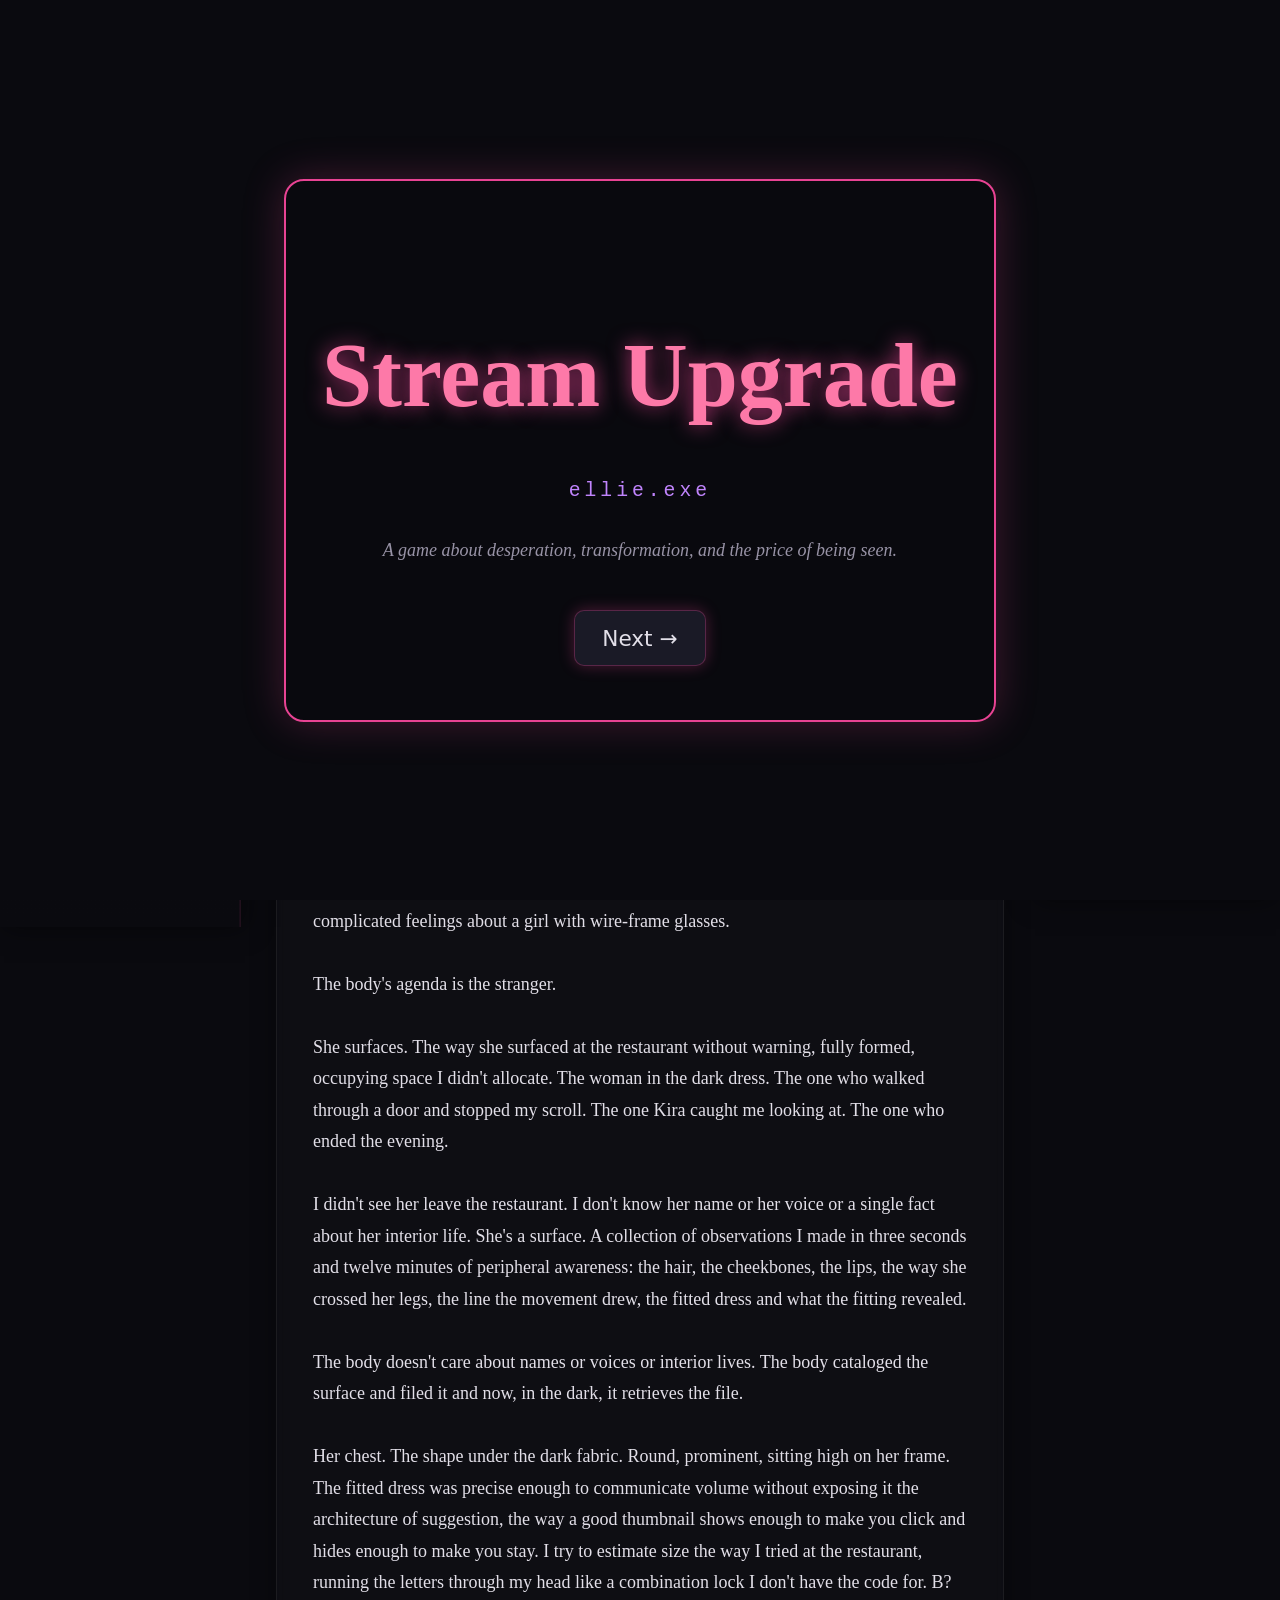
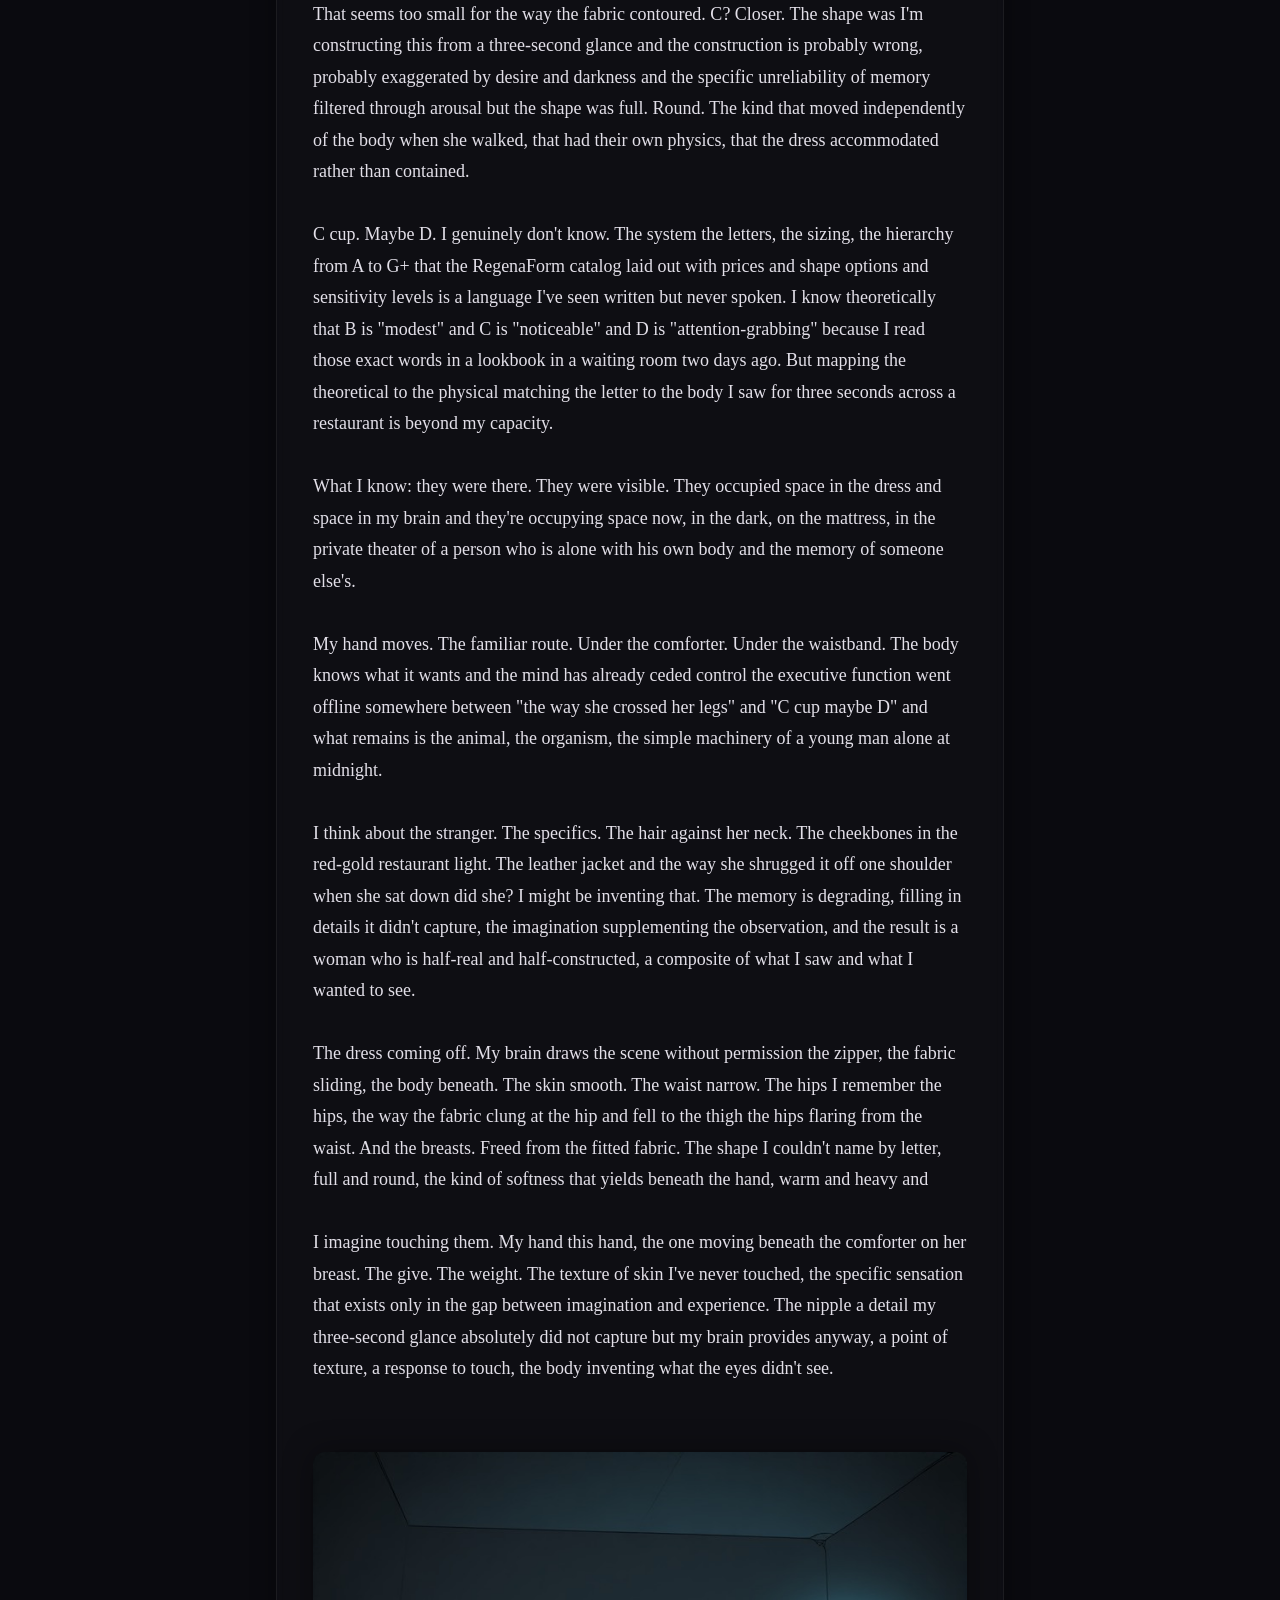
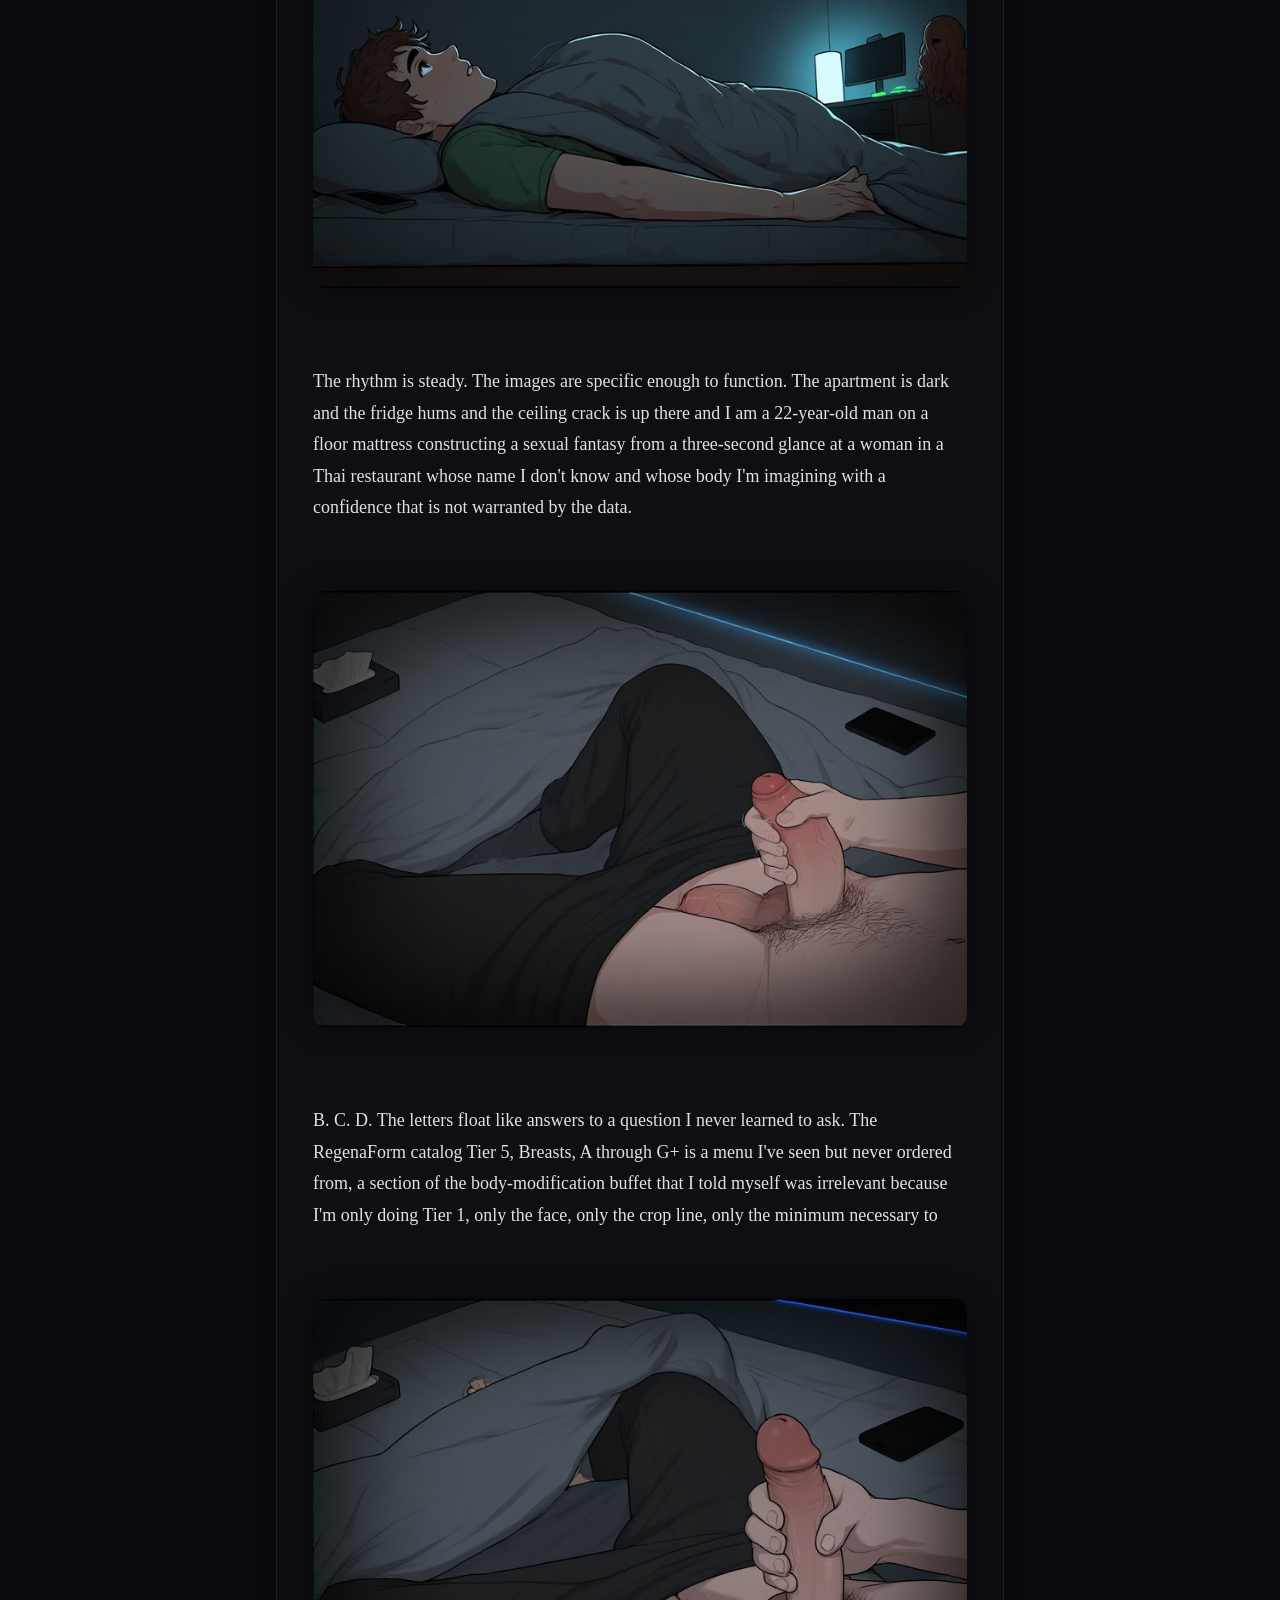
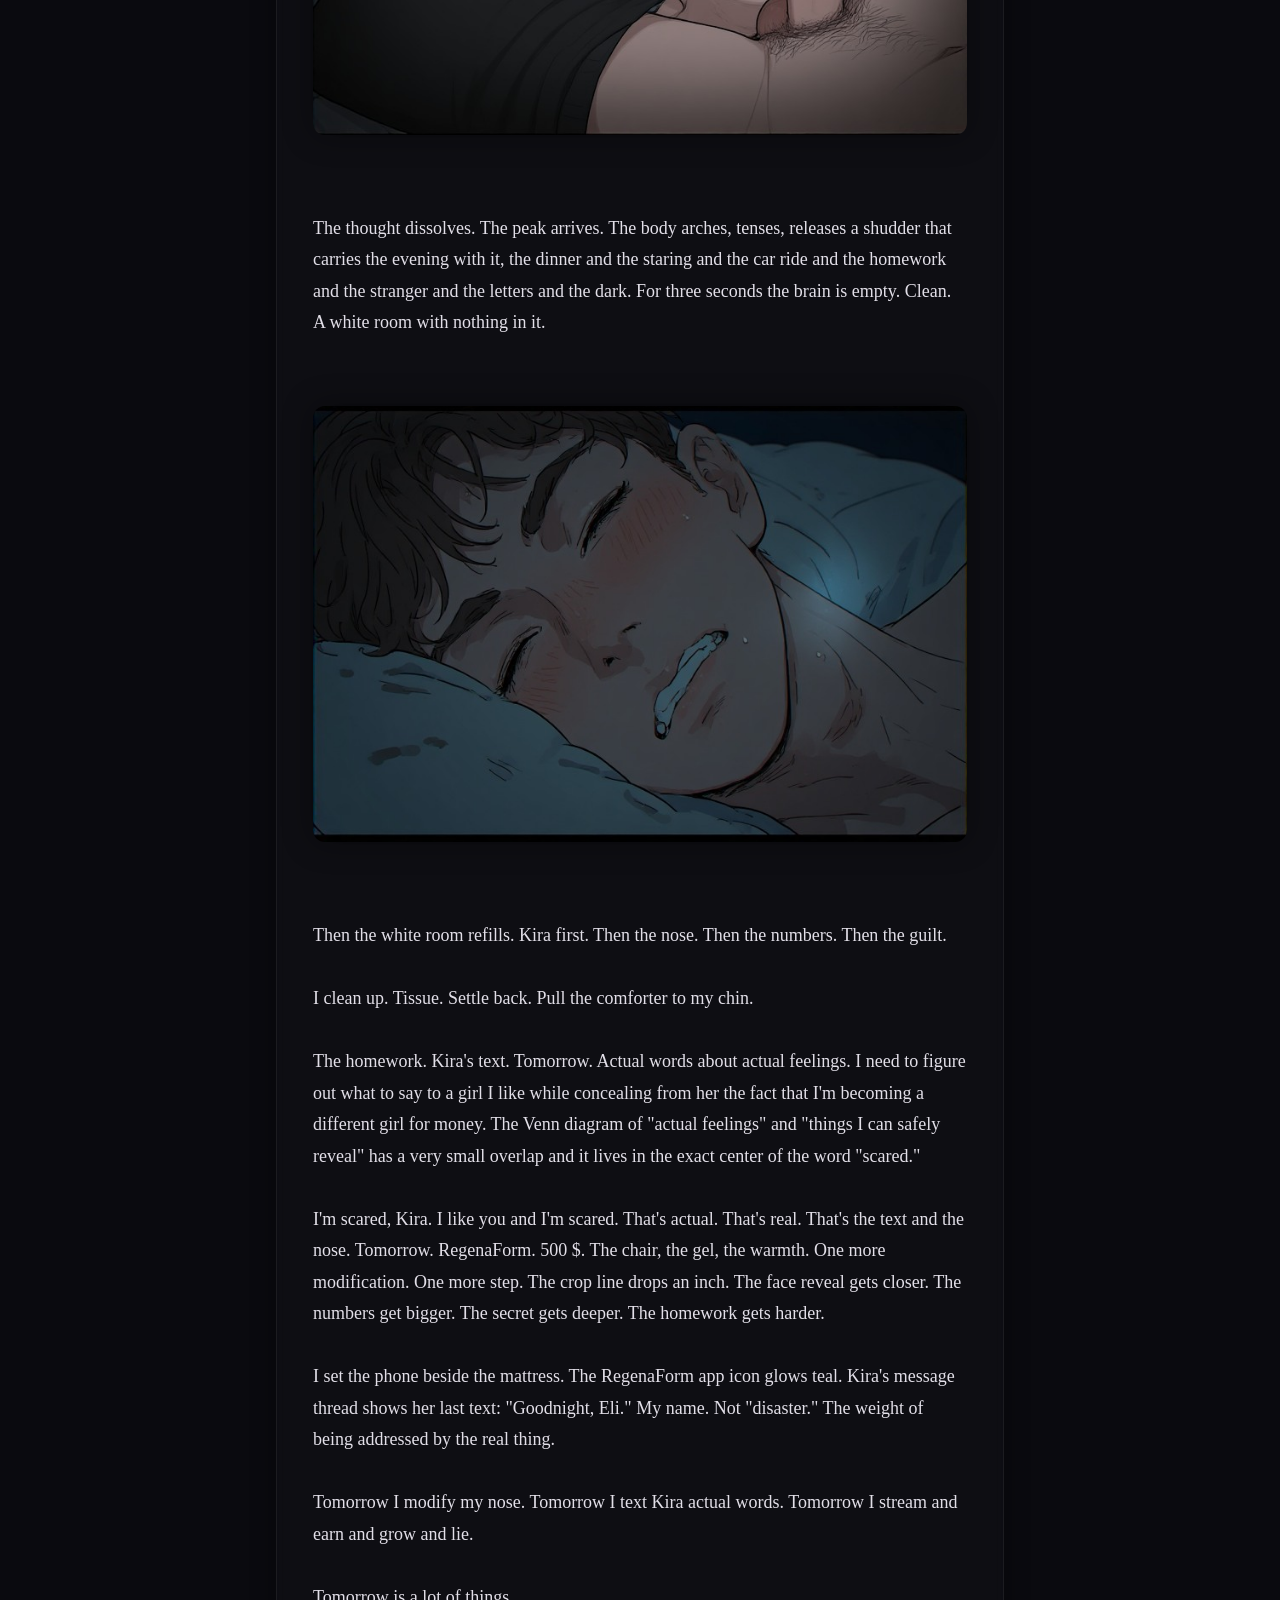
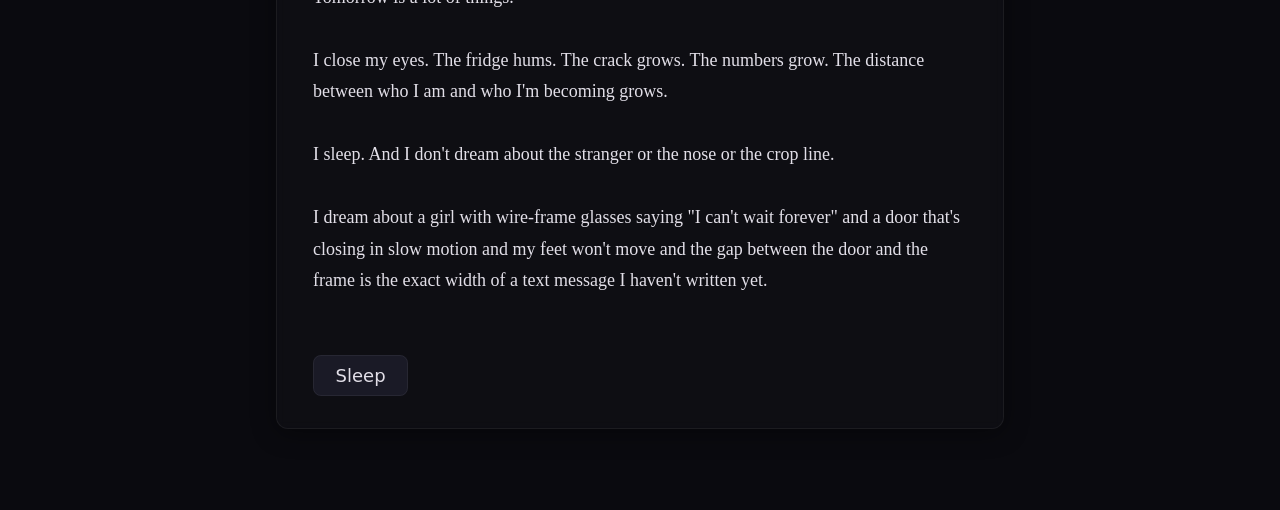
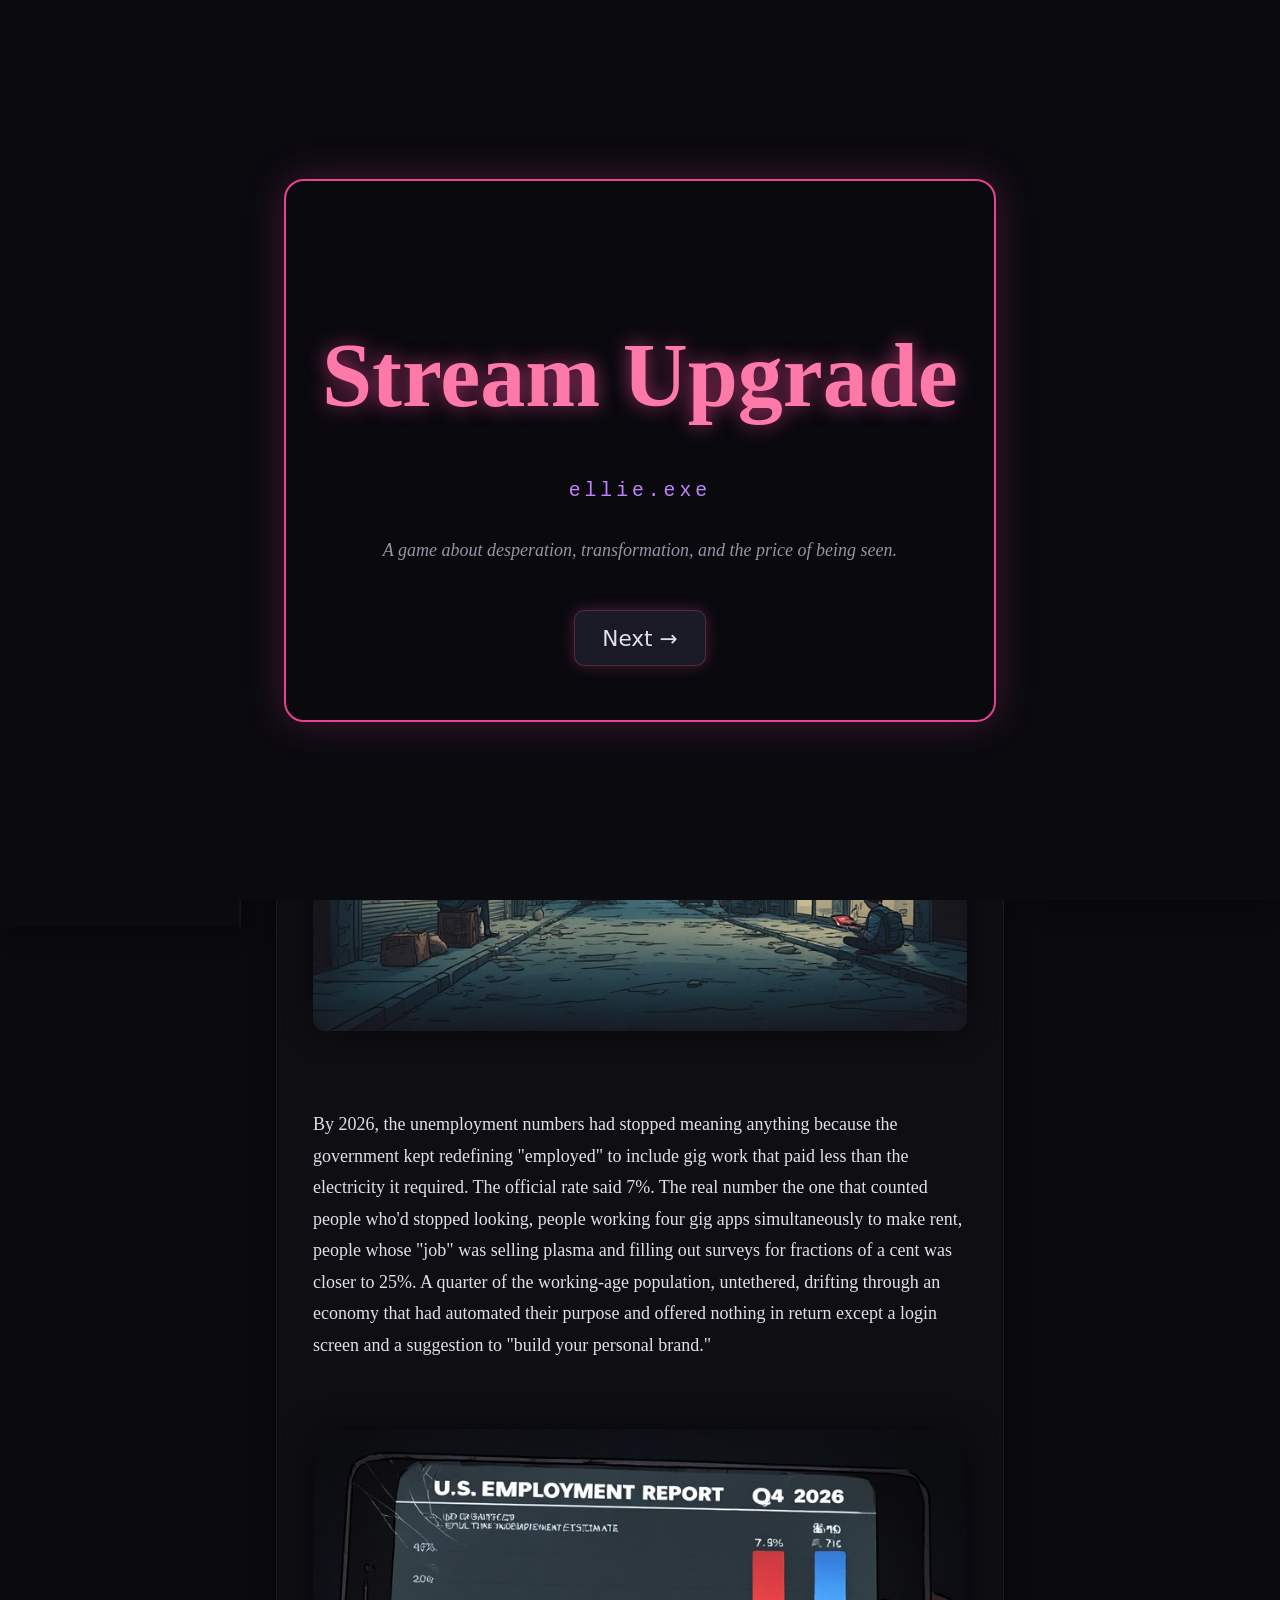
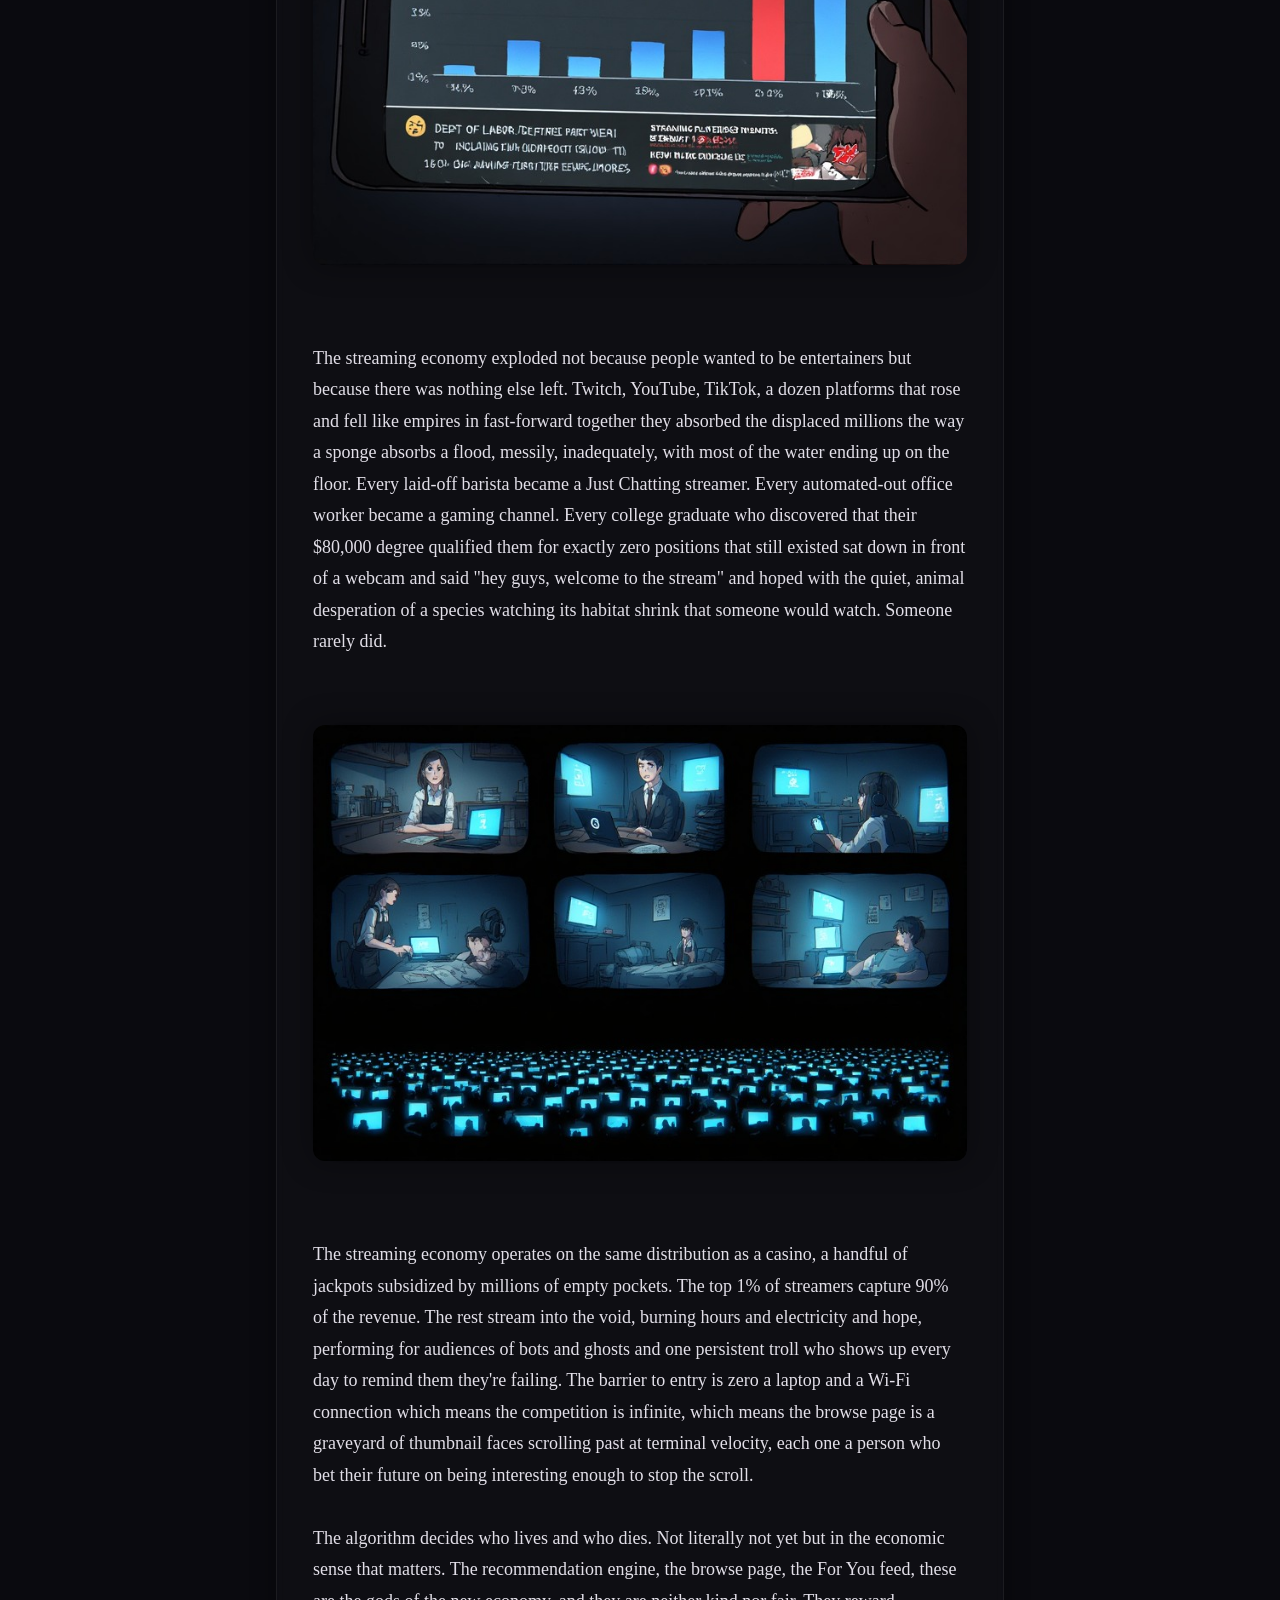
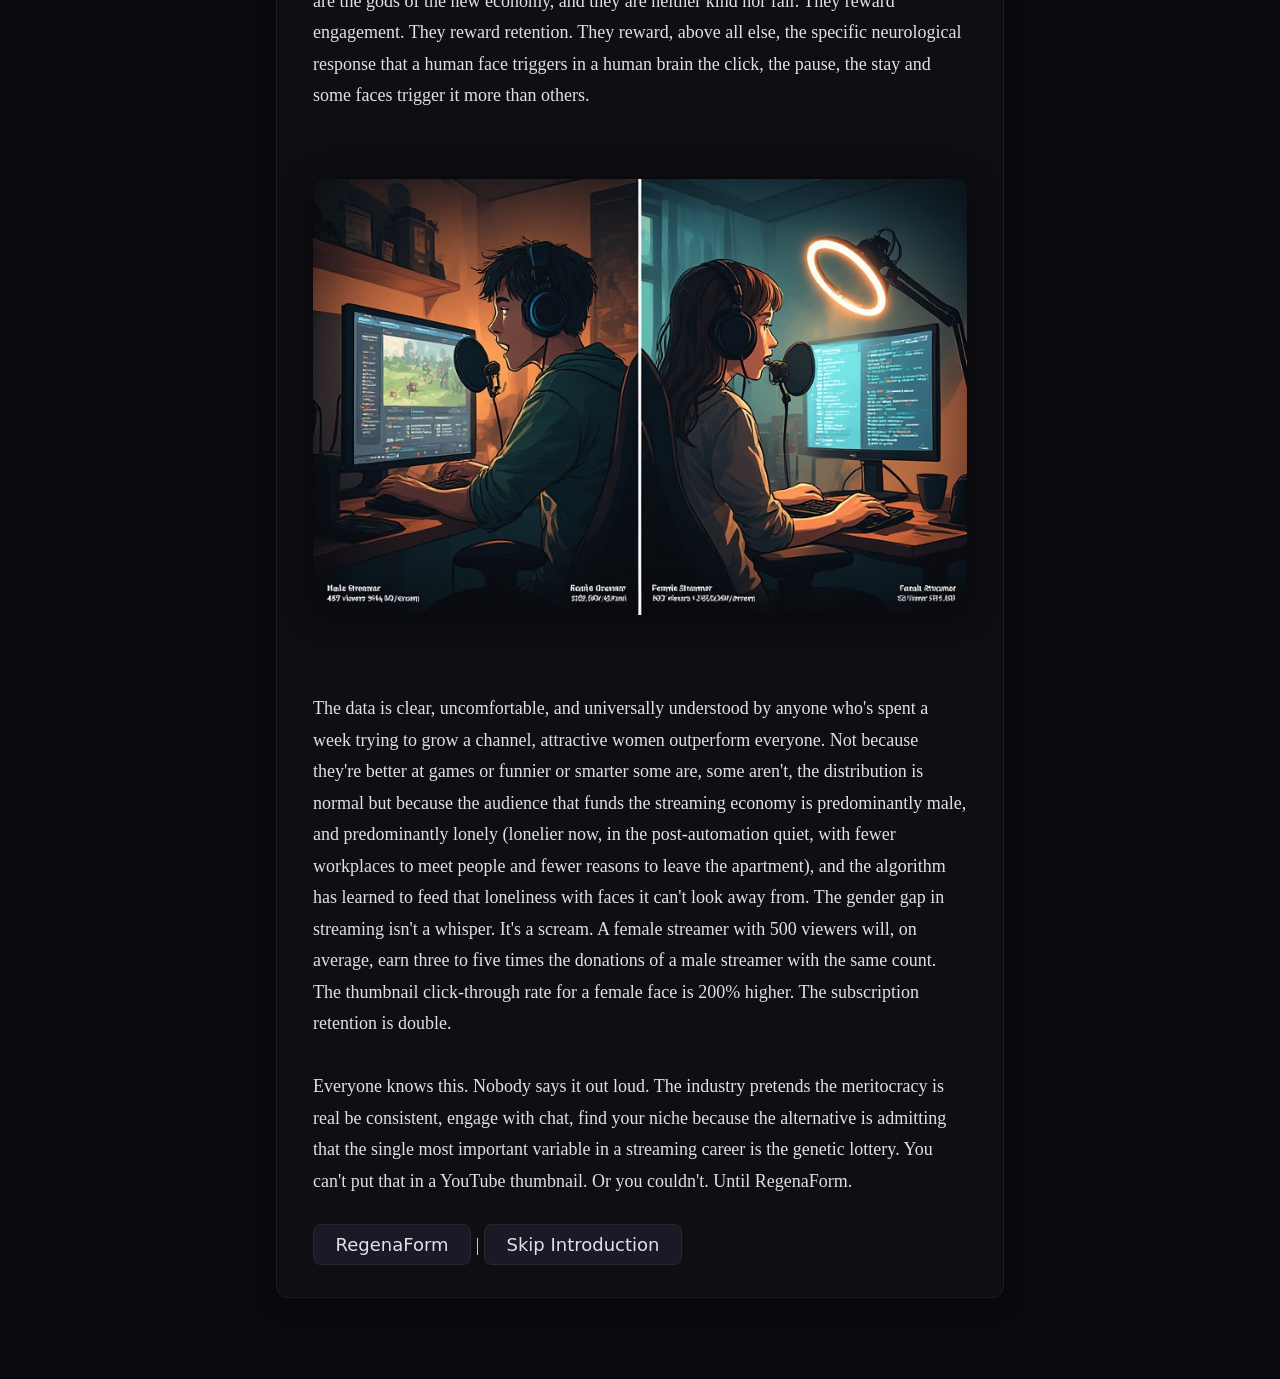
